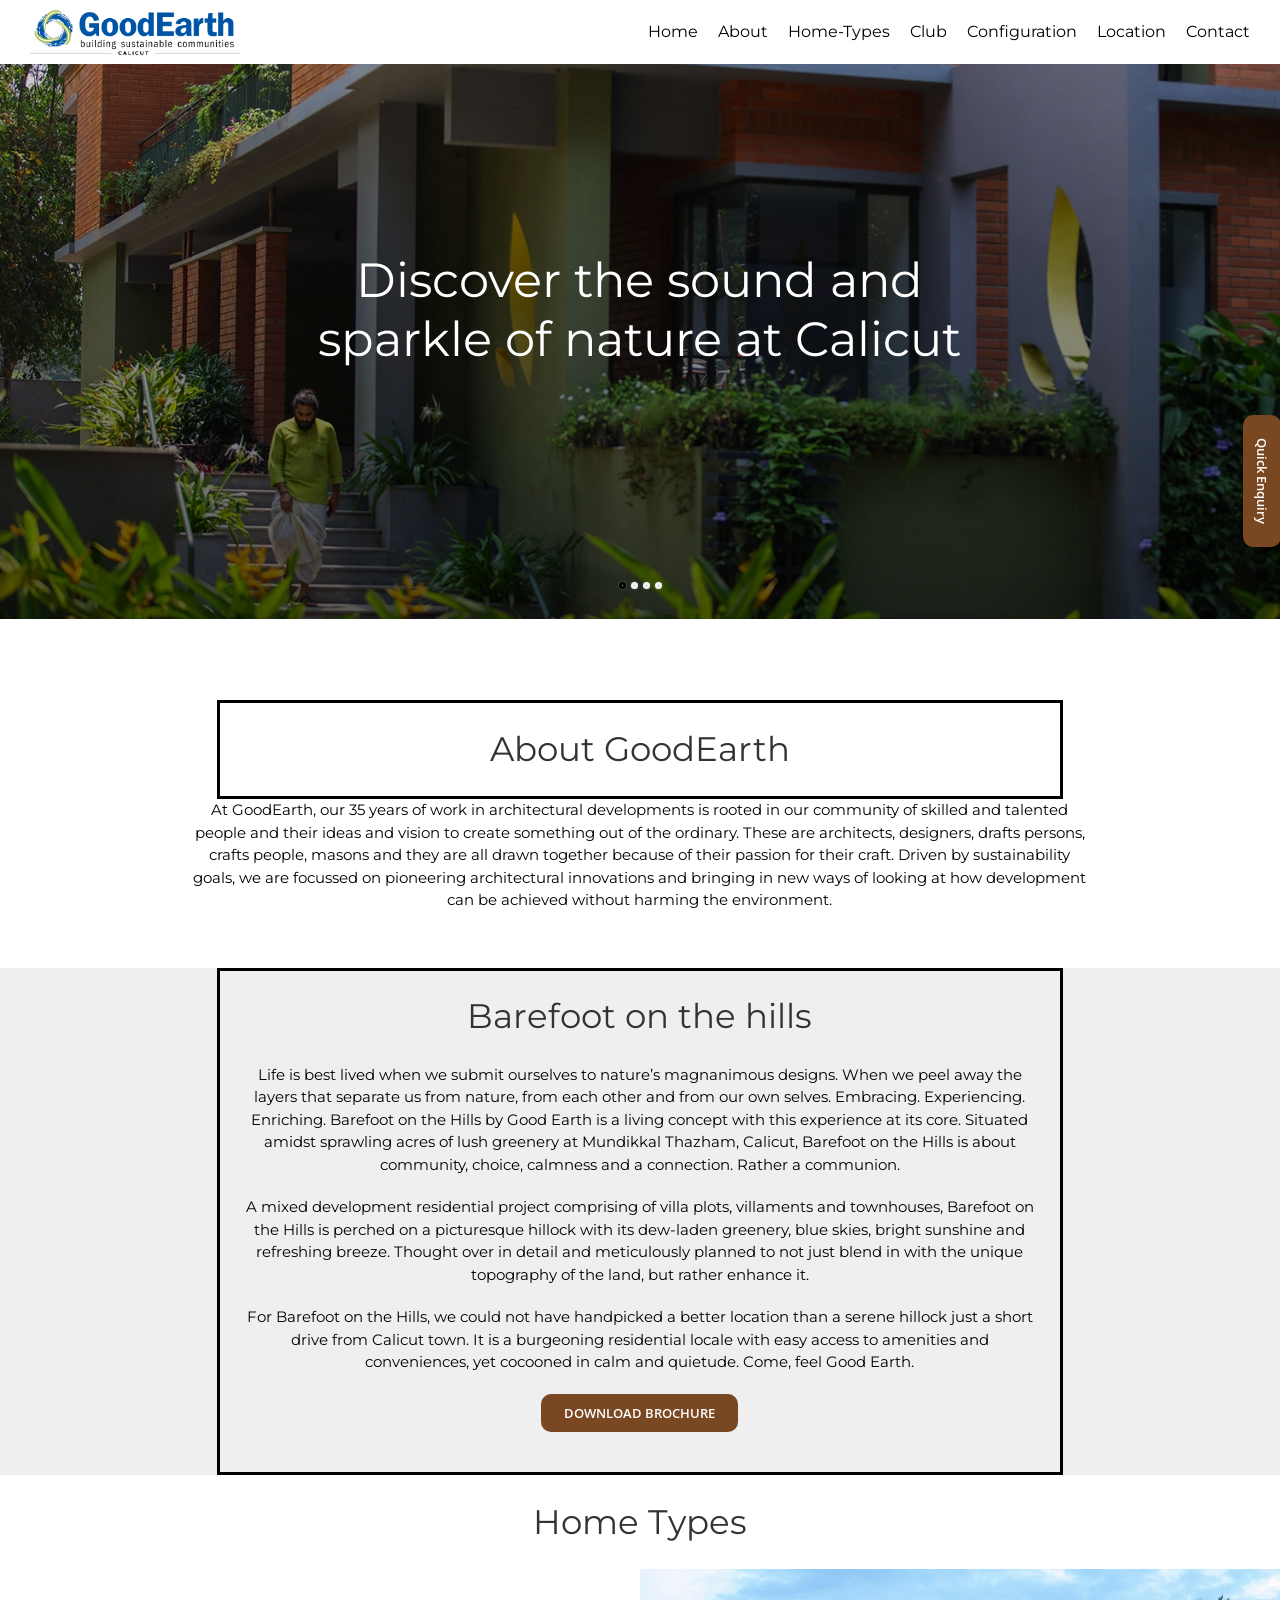
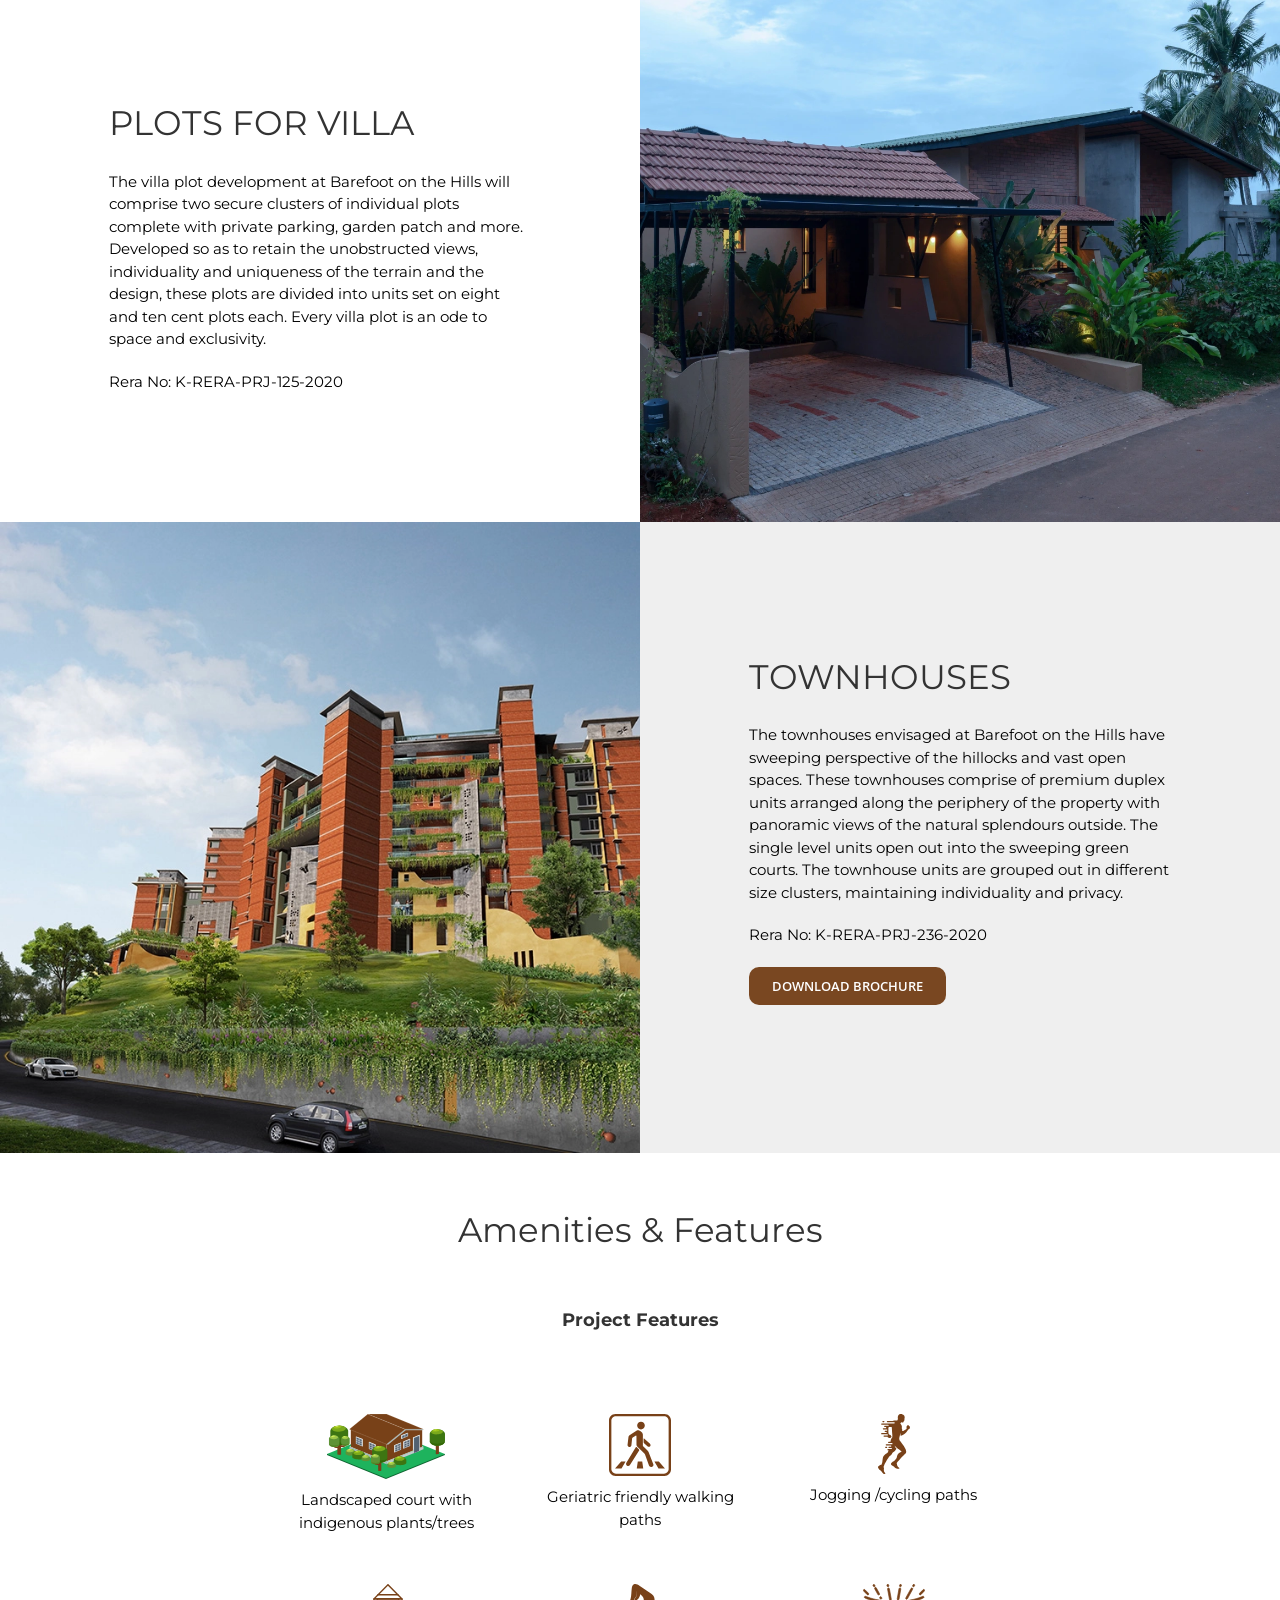
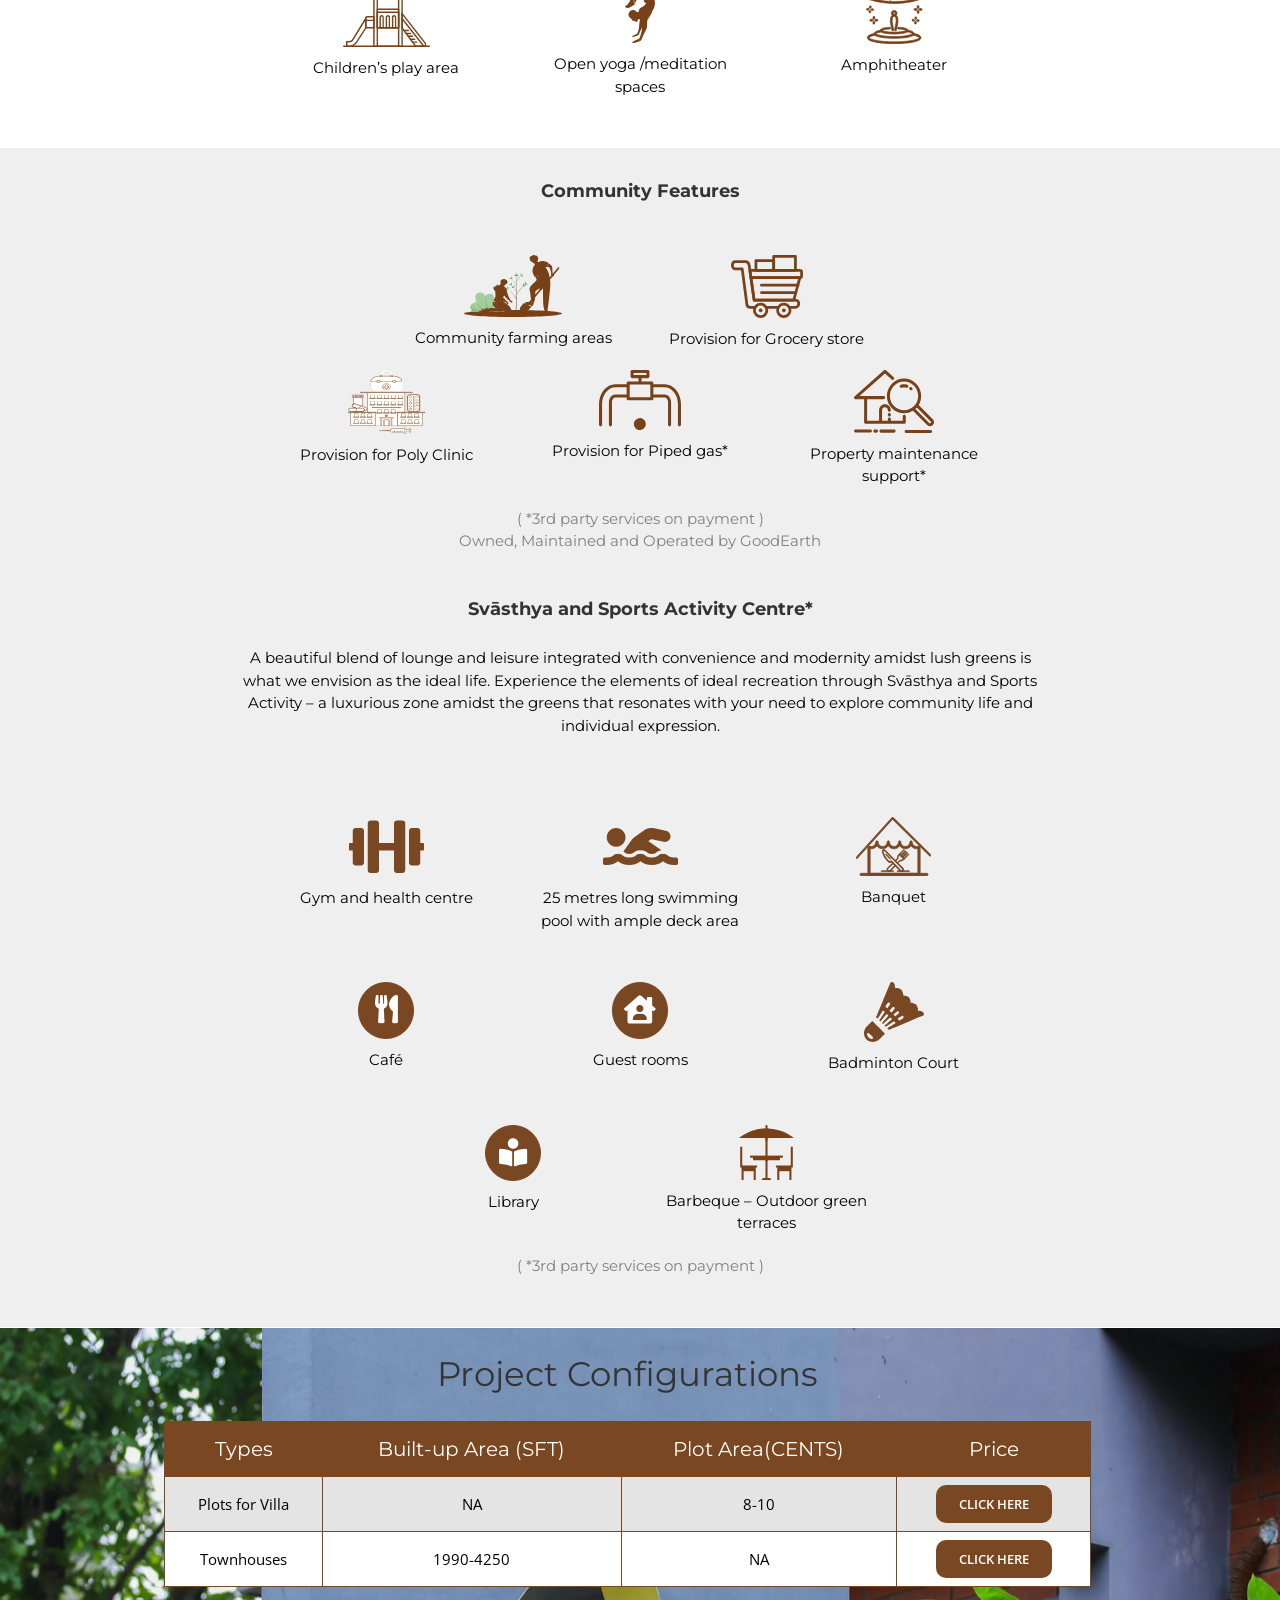
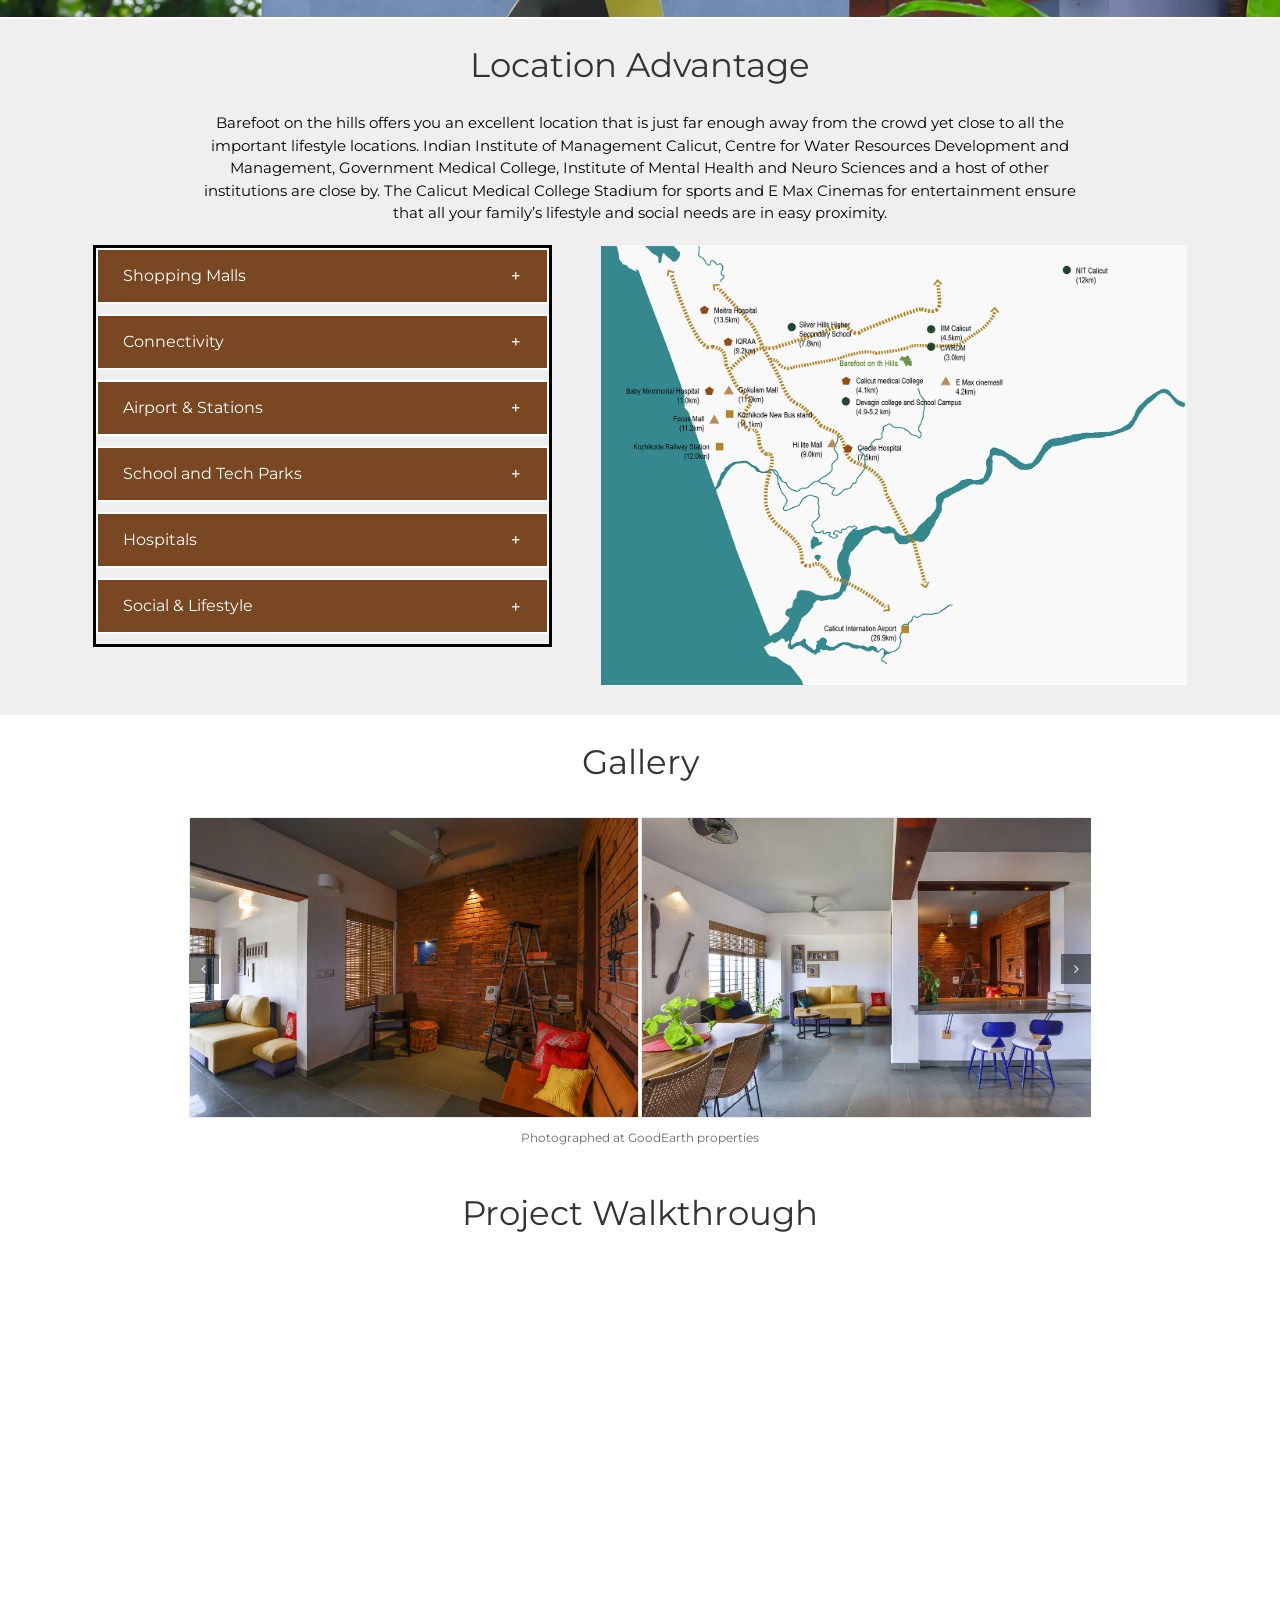
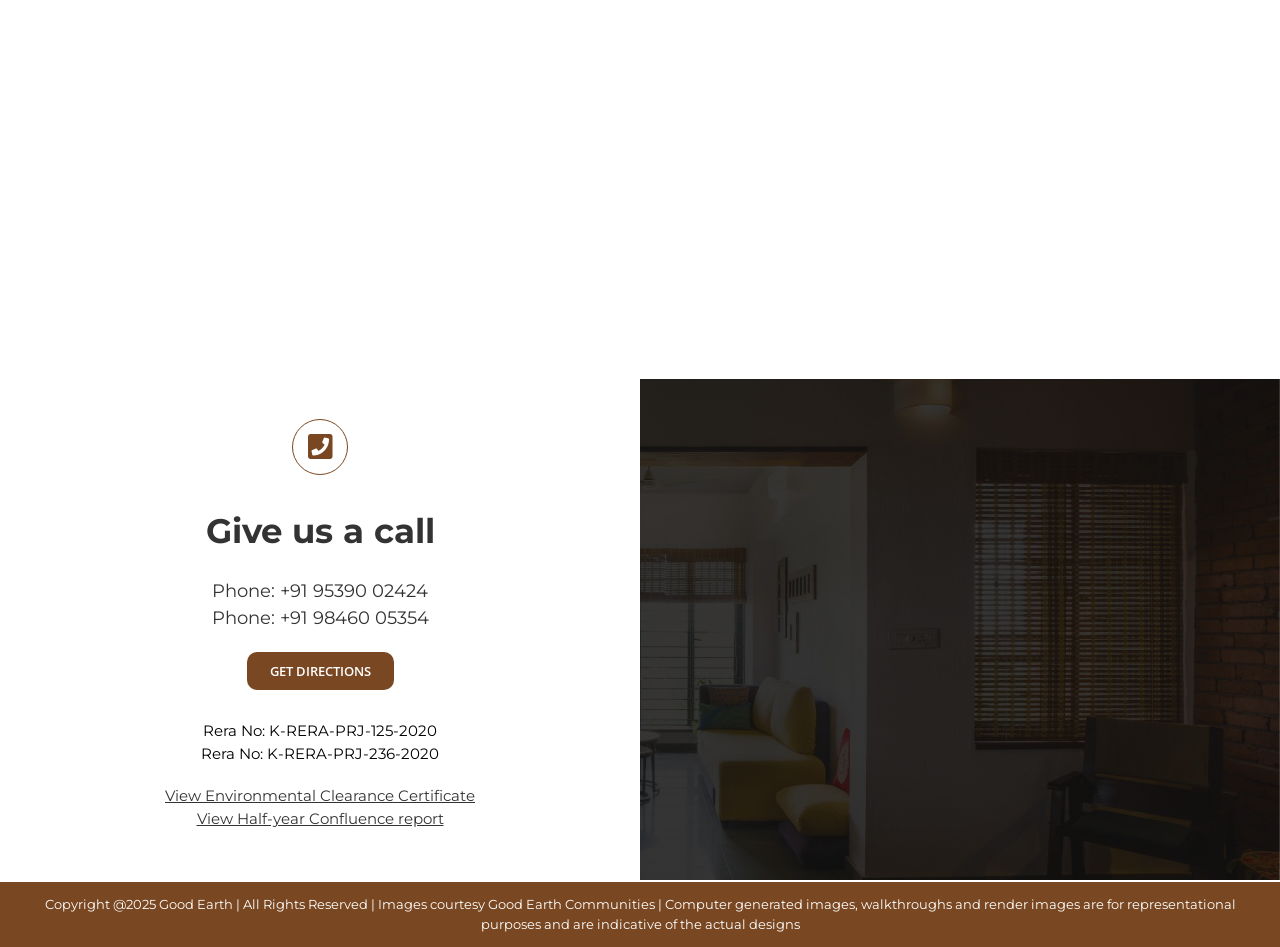
==== index.html @ 6df82ef8 "Initial commit: localized assets and corrected hero gradient overlay dimensions to full height" ====
<!DOCTYPE html>

<html class="avada-html-layout-wide avada-html-header-position-top avada-has-site-width-percent avada-is-100-percent-template avada-has-site-width-100-percent" lang="en-US" prefix="og: http://ogp.me/ns# fb: http://ogp.me/ns/fb#">
<head>
<meta content="IE=edge" http-equiv="X-UA-Compatible"/>
<meta content="text/html; charset=utf-8" http-equiv="Content-Type"/>
<meta content="width=device-width, initial-scale=1" name="viewport"/>
<title>Barefoot on the hills – Discover the sound and sparkle of nature</title>
<meta content="max-image-preview:large" name="robots"/>
<link href="https://www.googletagmanager.com" rel="dns-prefetch"/>
<link href="assets/images/downloaded_asset" rel="alternate" title="Barefoot on the hills » Feed" type="application/rss+xml"/>
<link href="assets/images/downloaded_asset_1" rel="alternate" title="Barefoot on the hills » Comments Feed" type="application/rss+xml"/>
<link href="https://goodearthbarefootonthehills.com/wp-content/uploads/2021/05/GoodEarth_Favicon_32x32.png" rel="icon" type="image/png"/>
<!-- Apple Touch Icon -->
<link href="https://goodearthbarefootonthehills.com/wp-content/uploads/2021/05/GoodEarth_Favicon_iPhone_Retina-114px.png" rel="apple-touch-icon" sizes="180x180" type="image/png"/>
<!-- Android Icon -->
<link href="https://goodearthbarefootonthehills.com/wp-content/uploads/2021/05/GoodEarth_Favicon_Retina_iPhone-57px.png" rel="icon" sizes="192x192" type="image/png"/>
<!-- MS Edge Icon -->
<meta content="https://goodearthbarefootonthehills.com/wp-content/uploads/2021/05/GoodEarth_Favicon_iPad-72px.png" name="msapplication-TileImage" type="image/png"/>
<link href="assets/images/embed_3" rel="alternate" title="oEmbed (JSON)" type="application/json+oembed"/>
<link href="assets/images/embed_4" rel="alternate" title="oEmbed (XML)" type="text/xml+oembed"/>
<meta content="About GoodEarth    
At GoodEarth, our 35 years of work in architectural developments is rooted in our community of skilled and talented people and their ideas and vision to create something out of the ordinary. These are architects, designers, drafts persons," name="description"/>
<meta content="en_US" property="og:locale"/>
<meta content="website" property="og:type"/>
<meta content="Barefoot on the hills" property="og:site_name"/>
<meta content="" property="og:title"/>
<meta content="About GoodEarth    
At GoodEarth, our 35 years of work in architectural developments is rooted in our community of skilled and talented people and their ideas and vision to create something out of the ordinary. These are architects, designers, drafts persons," property="og:description"/>
<meta content="assets/images/downloaded_asset_2" property="og:url"/>
<meta content="https://goodearthbarefootonthehills.com/wp-content/uploads/2021/05/GoodEarth-Default-Logo.svg" property="og:image">
<meta content="230" property="og:image:width"/>
<meta content="45" property="og:image:height"/>
<meta content="" property="og:image:type"/>
<style id="wp-img-auto-sizes-contain-inline-css">
img:is([sizes=auto i],[sizes^="auto," i]){contain-intrinsic-size:3000px 1500px}
/*# sourceURL=wp-img-auto-sizes-contain-inline-css */
</style>
<style id="wp-emoji-styles-inline-css">

	img.wp-smiley, img.emoji {
		display: inline !important;
		border: none !important;
		box-shadow: none !important;
		height: 1em !important;
		width: 1em !important;
		margin: 0 0.07em !important;
		vertical-align: -0.1em !important;
		background: none !important;
		padding: 0 !important;
	}
/*# sourceURL=wp-emoji-styles-inline-css */
</style>
<style id="global-styles-inline-css">
:root{--wp--preset--aspect-ratio--square: 1;--wp--preset--aspect-ratio--4-3: 4/3;--wp--preset--aspect-ratio--3-4: 3/4;--wp--preset--aspect-ratio--3-2: 3/2;--wp--preset--aspect-ratio--2-3: 2/3;--wp--preset--aspect-ratio--16-9: 16/9;--wp--preset--aspect-ratio--9-16: 9/16;--wp--preset--color--black: #000000;--wp--preset--color--cyan-bluish-gray: #abb8c3;--wp--preset--color--white: #ffffff;--wp--preset--color--pale-pink: #f78da7;--wp--preset--color--vivid-red: #cf2e2e;--wp--preset--color--luminous-vivid-orange: #ff6900;--wp--preset--color--luminous-vivid-amber: #fcb900;--wp--preset--color--light-green-cyan: #7bdcb5;--wp--preset--color--vivid-green-cyan: #00d084;--wp--preset--color--pale-cyan-blue: #8ed1fc;--wp--preset--color--vivid-cyan-blue: #0693e3;--wp--preset--color--vivid-purple: #9b51e0;--wp--preset--color--awb-color-1: rgba(255,255,255,1);--wp--preset--color--awb-color-2: rgba(246,246,246,1);--wp--preset--color--awb-color-3: rgba(224,222,222,1);--wp--preset--color--awb-color-4: rgba(116,116,116,1);--wp--preset--color--awb-color-5: rgba(153,102,51,1);--wp--preset--color--awb-color-6: rgba(15,61,104,1);--wp--preset--color--awb-color-7: rgba(51,51,51,1);--wp--preset--color--awb-color-8: rgba(0,0,0,1);--wp--preset--color--awb-color-custom-10: rgba(101,188,123,1);--wp--preset--color--awb-color-custom-11: rgba(235,234,234,1);--wp--preset--color--awb-color-custom-12: rgba(249,249,249,1);--wp--preset--color--awb-color-custom-13: rgba(190,189,189,1);--wp--preset--color--awb-color-custom-14: rgba(232,232,232,1);--wp--preset--gradient--vivid-cyan-blue-to-vivid-purple: linear-gradient(135deg,rgb(6,147,227) 0%,rgb(155,81,224) 100%);--wp--preset--gradient--light-green-cyan-to-vivid-green-cyan: linear-gradient(135deg,rgb(122,220,180) 0%,rgb(0,208,130) 100%);--wp--preset--gradient--luminous-vivid-amber-to-luminous-vivid-orange: linear-gradient(135deg,rgb(252,185,0) 0%,rgb(255,105,0) 100%);--wp--preset--gradient--luminous-vivid-orange-to-vivid-red: linear-gradient(135deg,rgb(255,105,0) 0%,rgb(207,46,46) 100%);--wp--preset--gradient--very-light-gray-to-cyan-bluish-gray: linear-gradient(135deg,rgb(238,238,238) 0%,rgb(169,184,195) 100%);--wp--preset--gradient--cool-to-warm-spectrum: linear-gradient(135deg,rgb(74,234,220) 0%,rgb(151,120,209) 20%,rgb(207,42,186) 40%,rgb(238,44,130) 60%,rgb(251,105,98) 80%,rgb(254,248,76) 100%);--wp--preset--gradient--blush-light-purple: linear-gradient(135deg,rgb(255,206,236) 0%,rgb(152,150,240) 100%);--wp--preset--gradient--blush-bordeaux: linear-gradient(135deg,rgb(254,205,165) 0%,rgb(254,45,45) 50%,rgb(107,0,62) 100%);--wp--preset--gradient--luminous-dusk: linear-gradient(135deg,rgb(255,203,112) 0%,rgb(199,81,192) 50%,rgb(65,88,208) 100%);--wp--preset--gradient--pale-ocean: linear-gradient(135deg,rgb(255,245,203) 0%,rgb(182,227,212) 50%,rgb(51,167,181) 100%);--wp--preset--gradient--electric-grass: linear-gradient(135deg,rgb(202,248,128) 0%,rgb(113,206,126) 100%);--wp--preset--gradient--midnight: linear-gradient(135deg,rgb(2,3,129) 0%,rgb(40,116,252) 100%);--wp--preset--font-size--small: 11.25px;--wp--preset--font-size--medium: 20px;--wp--preset--font-size--large: 22.5px;--wp--preset--font-size--x-large: 42px;--wp--preset--font-size--normal: 15px;--wp--preset--font-size--xlarge: 30px;--wp--preset--font-size--huge: 45px;--wp--preset--spacing--20: 0.44rem;--wp--preset--spacing--30: 0.67rem;--wp--preset--spacing--40: 1rem;--wp--preset--spacing--50: 1.5rem;--wp--preset--spacing--60: 2.25rem;--wp--preset--spacing--70: 3.38rem;--wp--preset--spacing--80: 5.06rem;--wp--preset--shadow--natural: 6px 6px 9px rgba(0, 0, 0, 0.2);--wp--preset--shadow--deep: 12px 12px 50px rgba(0, 0, 0, 0.4);--wp--preset--shadow--sharp: 6px 6px 0px rgba(0, 0, 0, 0.2);--wp--preset--shadow--outlined: 6px 6px 0px -3px rgb(255, 255, 255), 6px 6px rgb(0, 0, 0);--wp--preset--shadow--crisp: 6px 6px 0px rgb(0, 0, 0);}:where(body) { margin: 0; }:where(.is-layout-flex){gap: 0.5em;}:where(.is-layout-grid){gap: 0.5em;}body .is-layout-flex{display: flex;}.is-layout-flex{flex-wrap: wrap;align-items: center;}.is-layout-flex > :is(*, div){margin: 0;}body .is-layout-grid{display: grid;}.is-layout-grid > :is(*, div){margin: 0;}body{padding-top: 0px;padding-right: 0px;padding-bottom: 0px;padding-left: 0px;}:root :where(.wp-element-button, .wp-block-button__link){background-color: #32373c;border-width: 0;color: #fff;font-family: inherit;font-size: inherit;font-style: inherit;font-weight: inherit;letter-spacing: inherit;line-height: inherit;padding-top: calc(0.667em + 2px);padding-right: calc(1.333em + 2px);padding-bottom: calc(0.667em + 2px);padding-left: calc(1.333em + 2px);text-decoration: none;text-transform: inherit;}.has-black-color{color: var(--wp--preset--color--black) !important;}.has-cyan-bluish-gray-color{color: var(--wp--preset--color--cyan-bluish-gray) !important;}.has-white-color{color: var(--wp--preset--color--white) !important;}.has-pale-pink-color{color: var(--wp--preset--color--pale-pink) !important;}.has-vivid-red-color{color: var(--wp--preset--color--vivid-red) !important;}.has-luminous-vivid-orange-color{color: var(--wp--preset--color--luminous-vivid-orange) !important;}.has-luminous-vivid-amber-color{color: var(--wp--preset--color--luminous-vivid-amber) !important;}.has-light-green-cyan-color{color: var(--wp--preset--color--light-green-cyan) !important;}.has-vivid-green-cyan-color{color: var(--wp--preset--color--vivid-green-cyan) !important;}.has-pale-cyan-blue-color{color: var(--wp--preset--color--pale-cyan-blue) !important;}.has-vivid-cyan-blue-color{color: var(--wp--preset--color--vivid-cyan-blue) !important;}.has-vivid-purple-color{color: var(--wp--preset--color--vivid-purple) !important;}.has-awb-color-1-color{color: var(--wp--preset--color--awb-color-1) !important;}.has-awb-color-2-color{color: var(--wp--preset--color--awb-color-2) !important;}.has-awb-color-3-color{color: var(--wp--preset--color--awb-color-3) !important;}.has-awb-color-4-color{color: var(--wp--preset--color--awb-color-4) !important;}.has-awb-color-5-color{color: var(--wp--preset--color--awb-color-5) !important;}.has-awb-color-6-color{color: var(--wp--preset--color--awb-color-6) !important;}.has-awb-color-7-color{color: var(--wp--preset--color--awb-color-7) !important;}.has-awb-color-8-color{color: var(--wp--preset--color--awb-color-8) !important;}.has-awb-color-custom-10-color{color: var(--wp--preset--color--awb-color-custom-10) !important;}.has-awb-color-custom-11-color{color: var(--wp--preset--color--awb-color-custom-11) !important;}.has-awb-color-custom-12-color{color: var(--wp--preset--color--awb-color-custom-12) !important;}.has-awb-color-custom-13-color{color: var(--wp--preset--color--awb-color-custom-13) !important;}.has-awb-color-custom-14-color{color: var(--wp--preset--color--awb-color-custom-14) !important;}.has-black-background-color{background-color: var(--wp--preset--color--black) !important;}.has-cyan-bluish-gray-background-color{background-color: var(--wp--preset--color--cyan-bluish-gray) !important;}.has-white-background-color{background-color: var(--wp--preset--color--white) !important;}.has-pale-pink-background-color{background-color: var(--wp--preset--color--pale-pink) !important;}.has-vivid-red-background-color{background-color: var(--wp--preset--color--vivid-red) !important;}.has-luminous-vivid-orange-background-color{background-color: var(--wp--preset--color--luminous-vivid-orange) !important;}.has-luminous-vivid-amber-background-color{background-color: var(--wp--preset--color--luminous-vivid-amber) !important;}.has-light-green-cyan-background-color{background-color: var(--wp--preset--color--light-green-cyan) !important;}.has-vivid-green-cyan-background-color{background-color: var(--wp--preset--color--vivid-green-cyan) !important;}.has-pale-cyan-blue-background-color{background-color: var(--wp--preset--color--pale-cyan-blue) !important;}.has-vivid-cyan-blue-background-color{background-color: var(--wp--preset--color--vivid-cyan-blue) !important;}.has-vivid-purple-background-color{background-color: var(--wp--preset--color--vivid-purple) !important;}.has-awb-color-1-background-color{background-color: var(--wp--preset--color--awb-color-1) !important;}.has-awb-color-2-background-color{background-color: var(--wp--preset--color--awb-color-2) !important;}.has-awb-color-3-background-color{background-color: var(--wp--preset--color--awb-color-3) !important;}.has-awb-color-4-background-color{background-color: var(--wp--preset--color--awb-color-4) !important;}.has-awb-color-5-background-color{background-color: var(--wp--preset--color--awb-color-5) !important;}.has-awb-color-6-background-color{background-color: var(--wp--preset--color--awb-color-6) !important;}.has-awb-color-7-background-color{background-color: var(--wp--preset--color--awb-color-7) !important;}.has-awb-color-8-background-color{background-color: var(--wp--preset--color--awb-color-8) !important;}.has-awb-color-custom-10-background-color{background-color: var(--wp--preset--color--awb-color-custom-10) !important;}.has-awb-color-custom-11-background-color{background-color: var(--wp--preset--color--awb-color-custom-11) !important;}.has-awb-color-custom-12-background-color{background-color: var(--wp--preset--color--awb-color-custom-12) !important;}.has-awb-color-custom-13-background-color{background-color: var(--wp--preset--color--awb-color-custom-13) !important;}.has-awb-color-custom-14-background-color{background-color: var(--wp--preset--color--awb-color-custom-14) !important;}.has-black-border-color{border-color: var(--wp--preset--color--black) !important;}.has-cyan-bluish-gray-border-color{border-color: var(--wp--preset--color--cyan-bluish-gray) !important;}.has-white-border-color{border-color: var(--wp--preset--color--white) !important;}.has-pale-pink-border-color{border-color: var(--wp--preset--color--pale-pink) !important;}.has-vivid-red-border-color{border-color: var(--wp--preset--color--vivid-red) !important;}.has-luminous-vivid-orange-border-color{border-color: var(--wp--preset--color--luminous-vivid-orange) !important;}.has-luminous-vivid-amber-border-color{border-color: var(--wp--preset--color--luminous-vivid-amber) !important;}.has-light-green-cyan-border-color{border-color: var(--wp--preset--color--light-green-cyan) !important;}.has-vivid-green-cyan-border-color{border-color: var(--wp--preset--color--vivid-green-cyan) !important;}.has-pale-cyan-blue-border-color{border-color: var(--wp--preset--color--pale-cyan-blue) !important;}.has-vivid-cyan-blue-border-color{border-color: var(--wp--preset--color--vivid-cyan-blue) !important;}.has-vivid-purple-border-color{border-color: var(--wp--preset--color--vivid-purple) !important;}.has-awb-color-1-border-color{border-color: var(--wp--preset--color--awb-color-1) !important;}.has-awb-color-2-border-color{border-color: var(--wp--preset--color--awb-color-2) !important;}.has-awb-color-3-border-color{border-color: var(--wp--preset--color--awb-color-3) !important;}.has-awb-color-4-border-color{border-color: var(--wp--preset--color--awb-color-4) !important;}.has-awb-color-5-border-color{border-color: var(--wp--preset--color--awb-color-5) !important;}.has-awb-color-6-border-color{border-color: var(--wp--preset--color--awb-color-6) !important;}.has-awb-color-7-border-color{border-color: var(--wp--preset--color--awb-color-7) !important;}.has-awb-color-8-border-color{border-color: var(--wp--preset--color--awb-color-8) !important;}.has-awb-color-custom-10-border-color{border-color: var(--wp--preset--color--awb-color-custom-10) !important;}.has-awb-color-custom-11-border-color{border-color: var(--wp--preset--color--awb-color-custom-11) !important;}.has-awb-color-custom-12-border-color{border-color: var(--wp--preset--color--awb-color-custom-12) !important;}.has-awb-color-custom-13-border-color{border-color: var(--wp--preset--color--awb-color-custom-13) !important;}.has-awb-color-custom-14-border-color{border-color: var(--wp--preset--color--awb-color-custom-14) !important;}.has-vivid-cyan-blue-to-vivid-purple-gradient-background{background: var(--wp--preset--gradient--vivid-cyan-blue-to-vivid-purple) !important;}.has-light-green-cyan-to-vivid-green-cyan-gradient-background{background: var(--wp--preset--gradient--light-green-cyan-to-vivid-green-cyan) !important;}.has-luminous-vivid-amber-to-luminous-vivid-orange-gradient-background{background: var(--wp--preset--gradient--luminous-vivid-amber-to-luminous-vivid-orange) !important;}.has-luminous-vivid-orange-to-vivid-red-gradient-background{background: var(--wp--preset--gradient--luminous-vivid-orange-to-vivid-red) !important;}.has-very-light-gray-to-cyan-bluish-gray-gradient-background{background: var(--wp--preset--gradient--very-light-gray-to-cyan-bluish-gray) !important;}.has-cool-to-warm-spectrum-gradient-background{background: var(--wp--preset--gradient--cool-to-warm-spectrum) !important;}.has-blush-light-purple-gradient-background{background: var(--wp--preset--gradient--blush-light-purple) !important;}.has-blush-bordeaux-gradient-background{background: var(--wp--preset--gradient--blush-bordeaux) !important;}.has-luminous-dusk-gradient-background{background: var(--wp--preset--gradient--luminous-dusk) !important;}.has-pale-ocean-gradient-background{background: var(--wp--preset--gradient--pale-ocean) !important;}.has-electric-grass-gradient-background{background: var(--wp--preset--gradient--electric-grass) !important;}.has-midnight-gradient-background{background: var(--wp--preset--gradient--midnight) !important;}.has-small-font-size{font-size: var(--wp--preset--font-size--small) !important;}.has-medium-font-size{font-size: var(--wp--preset--font-size--medium) !important;}.has-large-font-size{font-size: var(--wp--preset--font-size--large) !important;}.has-x-large-font-size{font-size: var(--wp--preset--font-size--x-large) !important;}.has-normal-font-size{font-size: var(--wp--preset--font-size--normal) !important;}.has-xlarge-font-size{font-size: var(--wp--preset--font-size--xlarge) !important;}.has-huge-font-size{font-size: var(--wp--preset--font-size--huge) !important;}
/*# sourceURL=global-styles-inline-css */
</style>
<link href="assets/css/styles_1.css" id="contact-form-7-css" media="all" rel="stylesheet"/>
<link href="assets/css/jquery.datetimepicker.min_2.css" id="walcf7-datepicker-css-css" media="all" rel="stylesheet"/>
<link href="assets/css/frontend-script_2.css" id="wpcf7-redirect-script-frontend-css" media="all" rel="stylesheet"/>
<link href="assets/css/style.min_2.css" id="avada-stylesheet-css" media="all" rel="stylesheet"/>
<style id="avada-stylesheet-inline-css">
/********* Compiled CSS - Do not edit *********/ :root{--button_padding:11px 23px;}.has-awb-color-1-color{color:rgba(255,255,255,1);}.has-awb-color-1-background-color{background-color:rgba(255,255,255,1);}.has-awb-color-2-color{color:rgba(246,246,246,1);}.has-awb-color-2-background-color{background-color:rgba(246,246,246,1);}.has-awb-color-3-color{color:rgba(224,222,222,1);}.has-awb-color-3-background-color{background-color:rgba(224,222,222,1);}.has-awb-color-4-color{color:rgba(116,116,116,1);}.has-awb-color-4-background-color{background-color:rgba(116,116,116,1);}.has-awb-color-5-color{color:rgba(153,102,51,1);}.has-awb-color-5-background-color{background-color:rgba(153,102,51,1);}.has-awb-color-6-color{color:rgba(15,61,104,1);}.has-awb-color-6-background-color{background-color:rgba(15,61,104,1);}.has-awb-color-7-color{color:rgba(51,51,51,1);}.has-awb-color-7-background-color{background-color:rgba(51,51,51,1);}.has-awb-color-8-color{color:rgba(0,0,0,1);}.has-awb-color-8-background-color{background-color:rgba(0,0,0,1);}.has-awb-color-custom10-color{color:rgba(101,188,123,1);}.has-awb-color-custom10-background-color{background-color:rgba(101,188,123,1);}.has-awb-color-custom11-color{color:rgba(235,234,234,1);}.has-awb-color-custom11-background-color{background-color:rgba(235,234,234,1);}.has-awb-color-custom12-color{color:rgba(249,249,249,1);}.has-awb-color-custom12-background-color{background-color:rgba(249,249,249,1);}.has-awb-color-custom13-color{color:rgba(190,189,189,1);}.has-awb-color-custom13-background-color{background-color:rgba(190,189,189,1);}.has-awb-color-custom14-color{color:rgba(232,232,232,1);}.has-awb-color-custom14-background-color{background-color:rgba(232,232,232,1);}html :where([style*="--awb-"][style*="border-color"]){border-style:initial;}/* cyrillic-ext */
@font-face {
  font-family: 'Montserrat';
  font-style: italic;
  font-weight: 400;
  src: url('assets/images/JTUQjIg1_i6t8kCHKm459WxRxC7mw9c_2.woff2') format('woff2');
  unicode-range: U+0460-052F, U+1C80-1C8A, U+20B4, U+2DE0-2DFF, U+A640-A69F, U+FE2E-FE2F;
}
/* cyrillic */
@font-face {
  font-family: 'Montserrat';
  font-style: italic;
  font-weight: 400;
  src: url('assets/images/JTUQjIg1_i6t8kCHKm459WxRzS7mw9c_2.woff2') format('woff2');
  unicode-range: U+0301, U+0400-045F, U+0490-0491, U+04B0-04B1, U+2116;
}
/* vietnamese */
@font-face {
  font-family: 'Montserrat';
  font-style: italic;
  font-weight: 400;
  src: url('assets/images/JTUQjIg1_i6t8kCHKm459WxRxi7mw9c_2.woff2') format('woff2');
  unicode-range: U+0102-0103, U+0110-0111, U+0128-0129, U+0168-0169, U+01A0-01A1, U+01AF-01B0, U+0300-0301, U+0303-0304, U+0308-0309, U+0323, U+0329, U+1EA0-1EF9, U+20AB;
}
/* latin-ext */
@font-face {
  font-family: 'Montserrat';
  font-style: italic;
  font-weight: 400;
  src: url('assets/images/JTUQjIg1_i6t8kCHKm459WxRxy7mw9c_2.woff2') format('woff2');
  unicode-range: U+0100-02BA, U+02BD-02C5, U+02C7-02CC, U+02CE-02D7, U+02DD-02FF, U+0304, U+0308, U+0329, U+1D00-1DBF, U+1E00-1E9F, U+1EF2-1EFF, U+2020, U+20A0-20AB, U+20AD-20C0, U+2113, U+2C60-2C7F, U+A720-A7FF;
}
/* latin */
@font-face {
  font-family: 'Montserrat';
  font-style: italic;
  font-weight: 400;
  src: url('assets/images/JTUQjIg1_i6t8kCHKm459WxRyS7m_2.woff2') format('woff2');
  unicode-range: U+0000-00FF, U+0131, U+0152-0153, U+02BB-02BC, U+02C6, U+02DA, U+02DC, U+0304, U+0308, U+0329, U+2000-206F, U+20AC, U+2122, U+2191, U+2193, U+2212, U+2215, U+FEFF, U+FFFD;
}
/* cyrillic-ext */
@font-face {
  font-family: 'Montserrat';
  font-style: italic;
  font-weight: 700;
  src: url('assets/images/JTUQjIg1_i6t8kCHKm459WxRxC7mw9c_2.woff2') format('woff2');
  unicode-range: U+0460-052F, U+1C80-1C8A, U+20B4, U+2DE0-2DFF, U+A640-A69F, U+FE2E-FE2F;
}
/* cyrillic */
@font-face {
  font-family: 'Montserrat';
  font-style: italic;
  font-weight: 700;
  src: url('assets/images/JTUQjIg1_i6t8kCHKm459WxRzS7mw9c_2.woff2') format('woff2');
  unicode-range: U+0301, U+0400-045F, U+0490-0491, U+04B0-04B1, U+2116;
}
/* vietnamese */
@font-face {
  font-family: 'Montserrat';
  font-style: italic;
  font-weight: 700;
  src: url('assets/images/JTUQjIg1_i6t8kCHKm459WxRxi7mw9c_2.woff2') format('woff2');
  unicode-range: U+0102-0103, U+0110-0111, U+0128-0129, U+0168-0169, U+01A0-01A1, U+01AF-01B0, U+0300-0301, U+0303-0304, U+0308-0309, U+0323, U+0329, U+1EA0-1EF9, U+20AB;
}
/* latin-ext */
@font-face {
  font-family: 'Montserrat';
  font-style: italic;
  font-weight: 700;
  src: url('assets/images/JTUQjIg1_i6t8kCHKm459WxRxy7mw9c_2.woff2') format('woff2');
  unicode-range: U+0100-02BA, U+02BD-02C5, U+02C7-02CC, U+02CE-02D7, U+02DD-02FF, U+0304, U+0308, U+0329, U+1D00-1DBF, U+1E00-1E9F, U+1EF2-1EFF, U+2020, U+20A0-20AB, U+20AD-20C0, U+2113, U+2C60-2C7F, U+A720-A7FF;
}
/* latin */
@font-face {
  font-family: 'Montserrat';
  font-style: italic;
  font-weight: 700;
  src: url('assets/images/JTUQjIg1_i6t8kCHKm459WxRyS7m_2.woff2') format('woff2');
  unicode-range: U+0000-00FF, U+0131, U+0152-0153, U+02BB-02BC, U+02C6, U+02DA, U+02DC, U+0304, U+0308, U+0329, U+2000-206F, U+20AC, U+2122, U+2191, U+2193, U+2212, U+2215, U+FEFF, U+FFFD;
}
/* cyrillic-ext */
@font-face {
  font-family: 'Montserrat';
  font-style: normal;
  font-weight: 400;
  src: url('assets/images/JTUSjIg1_i6t8kCHKm459WRhyzbi_2.woff2') format('woff2');
  unicode-range: U+0460-052F, U+1C80-1C8A, U+20B4, U+2DE0-2DFF, U+A640-A69F, U+FE2E-FE2F;
}
/* cyrillic */
@font-face {
  font-family: 'Montserrat';
  font-style: normal;
  font-weight: 400;
  src: url('assets/images/JTUSjIg1_i6t8kCHKm459W1hyzbi_2.woff2') format('woff2');
  unicode-range: U+0301, U+0400-045F, U+0490-0491, U+04B0-04B1, U+2116;
}
/* vietnamese */
@font-face {
  font-family: 'Montserrat';
  font-style: normal;
  font-weight: 400;
  src: url('assets/images/JTUSjIg1_i6t8kCHKm459WZhyzbi_2.woff2') format('woff2');
  unicode-range: U+0102-0103, U+0110-0111, U+0128-0129, U+0168-0169, U+01A0-01A1, U+01AF-01B0, U+0300-0301, U+0303-0304, U+0308-0309, U+0323, U+0329, U+1EA0-1EF9, U+20AB;
}
/* latin-ext */
@font-face {
  font-family: 'Montserrat';
  font-style: normal;
  font-weight: 400;
  src: url('assets/images/JTUSjIg1_i6t8kCHKm459Wdhyzbi_2.woff2') format('woff2');
  unicode-range: U+0100-02BA, U+02BD-02C5, U+02C7-02CC, U+02CE-02D7, U+02DD-02FF, U+0304, U+0308, U+0329, U+1D00-1DBF, U+1E00-1E9F, U+1EF2-1EFF, U+2020, U+20A0-20AB, U+20AD-20C0, U+2113, U+2C60-2C7F, U+A720-A7FF;
}
/* latin */
@font-face {
  font-family: 'Montserrat';
  font-style: normal;
  font-weight: 400;
  src: url('assets/images/JTUSjIg1_i6t8kCHKm459Wlhyw_2.woff2') format('woff2');
  unicode-range: U+0000-00FF, U+0131, U+0152-0153, U+02BB-02BC, U+02C6, U+02DA, U+02DC, U+0304, U+0308, U+0329, U+2000-206F, U+20AC, U+2122, U+2191, U+2193, U+2212, U+2215, U+FEFF, U+FFFD;
}
/* cyrillic-ext */
@font-face {
  font-family: 'Montserrat';
  font-style: normal;
  font-weight: 700;
  src: url('assets/images/JTUSjIg1_i6t8kCHKm459WRhyzbi_2.woff2') format('woff2');
  unicode-range: U+0460-052F, U+1C80-1C8A, U+20B4, U+2DE0-2DFF, U+A640-A69F, U+FE2E-FE2F;
}
/* cyrillic */
@font-face {
  font-family: 'Montserrat';
  font-style: normal;
  font-weight: 700;
  src: url('assets/images/JTUSjIg1_i6t8kCHKm459W1hyzbi_2.woff2') format('woff2');
  unicode-range: U+0301, U+0400-045F, U+0490-0491, U+04B0-04B1, U+2116;
}
/* vietnamese */
@font-face {
  font-family: 'Montserrat';
  font-style: normal;
  font-weight: 700;
  src: url('assets/images/JTUSjIg1_i6t8kCHKm459WZhyzbi_2.woff2') format('woff2');
  unicode-range: U+0102-0103, U+0110-0111, U+0128-0129, U+0168-0169, U+01A0-01A1, U+01AF-01B0, U+0300-0301, U+0303-0304, U+0308-0309, U+0323, U+0329, U+1EA0-1EF9, U+20AB;
}
/* latin-ext */
@font-face {
  font-family: 'Montserrat';
  font-style: normal;
  font-weight: 700;
  src: url('assets/images/JTUSjIg1_i6t8kCHKm459Wdhyzbi_2.woff2') format('woff2');
  unicode-range: U+0100-02BA, U+02BD-02C5, U+02C7-02CC, U+02CE-02D7, U+02DD-02FF, U+0304, U+0308, U+0329, U+1D00-1DBF, U+1E00-1E9F, U+1EF2-1EFF, U+2020, U+20A0-20AB, U+20AD-20C0, U+2113, U+2C60-2C7F, U+A720-A7FF;
}
/* latin */
@font-face {
  font-family: 'Montserrat';
  font-style: normal;
  font-weight: 700;
  src: url('assets/images/JTUSjIg1_i6t8kCHKm459Wlhyw_2.woff2') format('woff2');
  unicode-range: U+0000-00FF, U+0131, U+0152-0153, U+02BB-02BC, U+02C6, U+02DA, U+02DC, U+0304, U+0308, U+0329, U+2000-206F, U+20AC, U+2122, U+2191, U+2193, U+2212, U+2215, U+FEFF, U+FFFD;
}
/* cyrillic-ext */
@font-face {
  font-family: 'Open Sans';
  font-style: italic;
  font-weight: 400;
  font-stretch: 100%;
  src: url('assets/images/memtYaGs126MiZpBA-UFUIcVXSCEkx2cmqvXlWqWtE6F15M_2.woff2') format('woff2');
  unicode-range: U+0460-052F, U+1C80-1C8A, U+20B4, U+2DE0-2DFF, U+A640-A69F, U+FE2E-FE2F;
}
/* cyrillic */
@font-face {
  font-family: 'Open Sans';
  font-style: italic;
  font-weight: 400;
  font-stretch: 100%;
  src: url('assets/images/memtYaGs126MiZpBA-UFUIcVXSCEkx2cmqvXlWqWvU6F15M_2.woff2') format('woff2');
  unicode-range: U+0301, U+0400-045F, U+0490-0491, U+04B0-04B1, U+2116;
}
/* greek-ext */
@font-face {
  font-family: 'Open Sans';
  font-style: italic;
  font-weight: 400;
  font-stretch: 100%;
  src: url('assets/images/memtYaGs126MiZpBA-UFUIcVXSCEkx2cmqvXlWqWtU6F15M_2.woff2') format('woff2');
  unicode-range: U+1F00-1FFF;
}
/* greek */
@font-face {
  font-family: 'Open Sans';
  font-style: italic;
  font-weight: 400;
  font-stretch: 100%;
  src: url('assets/images/memtYaGs126MiZpBA-UFUIcVXSCEkx2cmqvXlWqWuk6F15M_2.woff2') format('woff2');
  unicode-range: U+0370-0377, U+037A-037F, U+0384-038A, U+038C, U+038E-03A1, U+03A3-03FF;
}
/* hebrew */
@font-face {
  font-family: 'Open Sans';
  font-style: italic;
  font-weight: 400;
  font-stretch: 100%;
  src: url('assets/images/memtYaGs126MiZpBA-UFUIcVXSCEkx2cmqvXlWqWu06F15M_2.woff2') format('woff2');
  unicode-range: U+0307-0308, U+0590-05FF, U+200C-2010, U+20AA, U+25CC, U+FB1D-FB4F;
}
/* math */
@font-face {
  font-family: 'Open Sans';
  font-style: italic;
  font-weight: 400;
  font-stretch: 100%;
  src: url('assets/images/memtYaGs126MiZpBA-UFUIcVXSCEkx2cmqvXlWqWxU6F15M_2.woff2') format('woff2');
  unicode-range: U+0302-0303, U+0305, U+0307-0308, U+0310, U+0312, U+0315, U+031A, U+0326-0327, U+032C, U+032F-0330, U+0332-0333, U+0338, U+033A, U+0346, U+034D, U+0391-03A1, U+03A3-03A9, U+03B1-03C9, U+03D1, U+03D5-03D6, U+03F0-03F1, U+03F4-03F5, U+2016-2017, U+2034-2038, U+203C, U+2040, U+2043, U+2047, U+2050, U+2057, U+205F, U+2070-2071, U+2074-208E, U+2090-209C, U+20D0-20DC, U+20E1, U+20E5-20EF, U+2100-2112, U+2114-2115, U+2117-2121, U+2123-214F, U+2190, U+2192, U+2194-21AE, U+21B0-21E5, U+21F1-21F2, U+21F4-2211, U+2213-2214, U+2216-22FF, U+2308-230B, U+2310, U+2319, U+231C-2321, U+2336-237A, U+237C, U+2395, U+239B-23B7, U+23D0, U+23DC-23E1, U+2474-2475, U+25AF, U+25B3, U+25B7, U+25BD, U+25C1, U+25CA, U+25CC, U+25FB, U+266D-266F, U+27C0-27FF, U+2900-2AFF, U+2B0E-2B11, U+2B30-2B4C, U+2BFE, U+3030, U+FF5B, U+FF5D, U+1D400-1D7FF, U+1EE00-1EEFF;
}
/* symbols */
@font-face {
  font-family: 'Open Sans';
  font-style: italic;
  font-weight: 400;
  font-stretch: 100%;
  src: url('assets/images/memtYaGs126MiZpBA-UFUIcVXSCEkx2cmqvXlWqW106F15M_2.woff2') format('woff2');
  unicode-range: U+0001-000C, U+000E-001F, U+007F-009F, U+20DD-20E0, U+20E2-20E4, U+2150-218F, U+2190, U+2192, U+2194-2199, U+21AF, U+21E6-21F0, U+21F3, U+2218-2219, U+2299, U+22C4-22C6, U+2300-243F, U+2440-244A, U+2460-24FF, U+25A0-27BF, U+2800-28FF, U+2921-2922, U+2981, U+29BF, U+29EB, U+2B00-2BFF, U+4DC0-4DFF, U+FFF9-FFFB, U+10140-1018E, U+10190-1019C, U+101A0, U+101D0-101FD, U+102E0-102FB, U+10E60-10E7E, U+1D2C0-1D2D3, U+1D2E0-1D37F, U+1F000-1F0FF, U+1F100-1F1AD, U+1F1E6-1F1FF, U+1F30D-1F30F, U+1F315, U+1F31C, U+1F31E, U+1F320-1F32C, U+1F336, U+1F378, U+1F37D, U+1F382, U+1F393-1F39F, U+1F3A7-1F3A8, U+1F3AC-1F3AF, U+1F3C2, U+1F3C4-1F3C6, U+1F3CA-1F3CE, U+1F3D4-1F3E0, U+1F3ED, U+1F3F1-1F3F3, U+1F3F5-1F3F7, U+1F408, U+1F415, U+1F41F, U+1F426, U+1F43F, U+1F441-1F442, U+1F444, U+1F446-1F449, U+1F44C-1F44E, U+1F453, U+1F46A, U+1F47D, U+1F4A3, U+1F4B0, U+1F4B3, U+1F4B9, U+1F4BB, U+1F4BF, U+1F4C8-1F4CB, U+1F4D6, U+1F4DA, U+1F4DF, U+1F4E3-1F4E6, U+1F4EA-1F4ED, U+1F4F7, U+1F4F9-1F4FB, U+1F4FD-1F4FE, U+1F503, U+1F507-1F50B, U+1F50D, U+1F512-1F513, U+1F53E-1F54A, U+1F54F-1F5FA, U+1F610, U+1F650-1F67F, U+1F687, U+1F68D, U+1F691, U+1F694, U+1F698, U+1F6AD, U+1F6B2, U+1F6B9-1F6BA, U+1F6BC, U+1F6C6-1F6CF, U+1F6D3-1F6D7, U+1F6E0-1F6EA, U+1F6F0-1F6F3, U+1F6F7-1F6FC, U+1F700-1F7FF, U+1F800-1F80B, U+1F810-1F847, U+1F850-1F859, U+1F860-1F887, U+1F890-1F8AD, U+1F8B0-1F8BB, U+1F8C0-1F8C1, U+1F900-1F90B, U+1F93B, U+1F946, U+1F984, U+1F996, U+1F9E9, U+1FA00-1FA6F, U+1FA70-1FA7C, U+1FA80-1FA89, U+1FA8F-1FAC6, U+1FACE-1FADC, U+1FADF-1FAE9, U+1FAF0-1FAF8, U+1FB00-1FBFF;
}
/* vietnamese */
@font-face {
  font-family: 'Open Sans';
  font-style: italic;
  font-weight: 400;
  font-stretch: 100%;
  src: url('assets/images/memtYaGs126MiZpBA-UFUIcVXSCEkx2cmqvXlWqWtk6F15M_2.woff2') format('woff2');
  unicode-range: U+0102-0103, U+0110-0111, U+0128-0129, U+0168-0169, U+01A0-01A1, U+01AF-01B0, U+0300-0301, U+0303-0304, U+0308-0309, U+0323, U+0329, U+1EA0-1EF9, U+20AB;
}
/* latin-ext */
@font-face {
  font-family: 'Open Sans';
  font-style: italic;
  font-weight: 400;
  font-stretch: 100%;
  src: url('assets/images/memtYaGs126MiZpBA-UFUIcVXSCEkx2cmqvXlWqWt06F15M_2.woff2') format('woff2');
  unicode-range: U+0100-02BA, U+02BD-02C5, U+02C7-02CC, U+02CE-02D7, U+02DD-02FF, U+0304, U+0308, U+0329, U+1D00-1DBF, U+1E00-1E9F, U+1EF2-1EFF, U+2020, U+20A0-20AB, U+20AD-20C0, U+2113, U+2C60-2C7F, U+A720-A7FF;
}
/* latin */
@font-face {
  font-family: 'Open Sans';
  font-style: italic;
  font-weight: 400;
  font-stretch: 100%;
  src: url('assets/images/memtYaGs126MiZpBA-UFUIcVXSCEkx2cmqvXlWqWuU6F_2.woff2') format('woff2');
  unicode-range: U+0000-00FF, U+0131, U+0152-0153, U+02BB-02BC, U+02C6, U+02DA, U+02DC, U+0304, U+0308, U+0329, U+2000-206F, U+20AC, U+2122, U+2191, U+2193, U+2212, U+2215, U+FEFF, U+FFFD;
}
/* cyrillic-ext */
@font-face {
  font-family: 'Open Sans';
  font-style: italic;
  font-weight: 600;
  font-stretch: 100%;
  src: url('assets/images/memtYaGs126MiZpBA-UFUIcVXSCEkx2cmqvXlWqWtE6F15M_2.woff2') format('woff2');
  unicode-range: U+0460-052F, U+1C80-1C8A, U+20B4, U+2DE0-2DFF, U+A640-A69F, U+FE2E-FE2F;
}
/* cyrillic */
@font-face {
  font-family: 'Open Sans';
  font-style: italic;
  font-weight: 600;
  font-stretch: 100%;
  src: url('assets/images/memtYaGs126MiZpBA-UFUIcVXSCEkx2cmqvXlWqWvU6F15M_2.woff2') format('woff2');
  unicode-range: U+0301, U+0400-045F, U+0490-0491, U+04B0-04B1, U+2116;
}
/* greek-ext */
@font-face {
  font-family: 'Open Sans';
  font-style: italic;
  font-weight: 600;
  font-stretch: 100%;
  src: url('assets/images/memtYaGs126MiZpBA-UFUIcVXSCEkx2cmqvXlWqWtU6F15M_2.woff2') format('woff2');
  unicode-range: U+1F00-1FFF;
}
/* greek */
@font-face {
  font-family: 'Open Sans';
  font-style: italic;
  font-weight: 600;
  font-stretch: 100%;
  src: url('assets/images/memtYaGs126MiZpBA-UFUIcVXSCEkx2cmqvXlWqWuk6F15M_2.woff2') format('woff2');
  unicode-range: U+0370-0377, U+037A-037F, U+0384-038A, U+038C, U+038E-03A1, U+03A3-03FF;
}
/* hebrew */
@font-face {
  font-family: 'Open Sans';
  font-style: italic;
  font-weight: 600;
  font-stretch: 100%;
  src: url('assets/images/memtYaGs126MiZpBA-UFUIcVXSCEkx2cmqvXlWqWu06F15M_2.woff2') format('woff2');
  unicode-range: U+0307-0308, U+0590-05FF, U+200C-2010, U+20AA, U+25CC, U+FB1D-FB4F;
}
/* math */
@font-face {
  font-family: 'Open Sans';
  font-style: italic;
  font-weight: 600;
  font-stretch: 100%;
  src: url('assets/images/memtYaGs126MiZpBA-UFUIcVXSCEkx2cmqvXlWqWxU6F15M_2.woff2') format('woff2');
  unicode-range: U+0302-0303, U+0305, U+0307-0308, U+0310, U+0312, U+0315, U+031A, U+0326-0327, U+032C, U+032F-0330, U+0332-0333, U+0338, U+033A, U+0346, U+034D, U+0391-03A1, U+03A3-03A9, U+03B1-03C9, U+03D1, U+03D5-03D6, U+03F0-03F1, U+03F4-03F5, U+2016-2017, U+2034-2038, U+203C, U+2040, U+2043, U+2047, U+2050, U+2057, U+205F, U+2070-2071, U+2074-208E, U+2090-209C, U+20D0-20DC, U+20E1, U+20E5-20EF, U+2100-2112, U+2114-2115, U+2117-2121, U+2123-214F, U+2190, U+2192, U+2194-21AE, U+21B0-21E5, U+21F1-21F2, U+21F4-2211, U+2213-2214, U+2216-22FF, U+2308-230B, U+2310, U+2319, U+231C-2321, U+2336-237A, U+237C, U+2395, U+239B-23B7, U+23D0, U+23DC-23E1, U+2474-2475, U+25AF, U+25B3, U+25B7, U+25BD, U+25C1, U+25CA, U+25CC, U+25FB, U+266D-266F, U+27C0-27FF, U+2900-2AFF, U+2B0E-2B11, U+2B30-2B4C, U+2BFE, U+3030, U+FF5B, U+FF5D, U+1D400-1D7FF, U+1EE00-1EEFF;
}
/* symbols */
@font-face {
  font-family: 'Open Sans';
  font-style: italic;
  font-weight: 600;
  font-stretch: 100%;
  src: url('assets/images/memtYaGs126MiZpBA-UFUIcVXSCEkx2cmqvXlWqW106F15M_2.woff2') format('woff2');
  unicode-range: U+0001-000C, U+000E-001F, U+007F-009F, U+20DD-20E0, U+20E2-20E4, U+2150-218F, U+2190, U+2192, U+2194-2199, U+21AF, U+21E6-21F0, U+21F3, U+2218-2219, U+2299, U+22C4-22C6, U+2300-243F, U+2440-244A, U+2460-24FF, U+25A0-27BF, U+2800-28FF, U+2921-2922, U+2981, U+29BF, U+29EB, U+2B00-2BFF, U+4DC0-4DFF, U+FFF9-FFFB, U+10140-1018E, U+10190-1019C, U+101A0, U+101D0-101FD, U+102E0-102FB, U+10E60-10E7E, U+1D2C0-1D2D3, U+1D2E0-1D37F, U+1F000-1F0FF, U+1F100-1F1AD, U+1F1E6-1F1FF, U+1F30D-1F30F, U+1F315, U+1F31C, U+1F31E, U+1F320-1F32C, U+1F336, U+1F378, U+1F37D, U+1F382, U+1F393-1F39F, U+1F3A7-1F3A8, U+1F3AC-1F3AF, U+1F3C2, U+1F3C4-1F3C6, U+1F3CA-1F3CE, U+1F3D4-1F3E0, U+1F3ED, U+1F3F1-1F3F3, U+1F3F5-1F3F7, U+1F408, U+1F415, U+1F41F, U+1F426, U+1F43F, U+1F441-1F442, U+1F444, U+1F446-1F449, U+1F44C-1F44E, U+1F453, U+1F46A, U+1F47D, U+1F4A3, U+1F4B0, U+1F4B3, U+1F4B9, U+1F4BB, U+1F4BF, U+1F4C8-1F4CB, U+1F4D6, U+1F4DA, U+1F4DF, U+1F4E3-1F4E6, U+1F4EA-1F4ED, U+1F4F7, U+1F4F9-1F4FB, U+1F4FD-1F4FE, U+1F503, U+1F507-1F50B, U+1F50D, U+1F512-1F513, U+1F53E-1F54A, U+1F54F-1F5FA, U+1F610, U+1F650-1F67F, U+1F687, U+1F68D, U+1F691, U+1F694, U+1F698, U+1F6AD, U+1F6B2, U+1F6B9-1F6BA, U+1F6BC, U+1F6C6-1F6CF, U+1F6D3-1F6D7, U+1F6E0-1F6EA, U+1F6F0-1F6F3, U+1F6F7-1F6FC, U+1F700-1F7FF, U+1F800-1F80B, U+1F810-1F847, U+1F850-1F859, U+1F860-1F887, U+1F890-1F8AD, U+1F8B0-1F8BB, U+1F8C0-1F8C1, U+1F900-1F90B, U+1F93B, U+1F946, U+1F984, U+1F996, U+1F9E9, U+1FA00-1FA6F, U+1FA70-1FA7C, U+1FA80-1FA89, U+1FA8F-1FAC6, U+1FACE-1FADC, U+1FADF-1FAE9, U+1FAF0-1FAF8, U+1FB00-1FBFF;
}
/* vietnamese */
@font-face {
  font-family: 'Open Sans';
  font-style: italic;
  font-weight: 600;
  font-stretch: 100%;
  src: url('assets/images/memtYaGs126MiZpBA-UFUIcVXSCEkx2cmqvXlWqWtk6F15M_2.woff2') format('woff2');
  unicode-range: U+0102-0103, U+0110-0111, U+0128-0129, U+0168-0169, U+01A0-01A1, U+01AF-01B0, U+0300-0301, U+0303-0304, U+0308-0309, U+0323, U+0329, U+1EA0-1EF9, U+20AB;
}
/* latin-ext */
@font-face {
  font-family: 'Open Sans';
  font-style: italic;
  font-weight: 600;
  font-stretch: 100%;
  src: url('assets/images/memtYaGs126MiZpBA-UFUIcVXSCEkx2cmqvXlWqWt06F15M_2.woff2') format('woff2');
  unicode-range: U+0100-02BA, U+02BD-02C5, U+02C7-02CC, U+02CE-02D7, U+02DD-02FF, U+0304, U+0308, U+0329, U+1D00-1DBF, U+1E00-1E9F, U+1EF2-1EFF, U+2020, U+20A0-20AB, U+20AD-20C0, U+2113, U+2C60-2C7F, U+A720-A7FF;
}
/* latin */
@font-face {
  font-family: 'Open Sans';
  font-style: italic;
  font-weight: 600;
  font-stretch: 100%;
  src: url('assets/images/memtYaGs126MiZpBA-UFUIcVXSCEkx2cmqvXlWqWuU6F_2.woff2') format('woff2');
  unicode-range: U+0000-00FF, U+0131, U+0152-0153, U+02BB-02BC, U+02C6, U+02DA, U+02DC, U+0304, U+0308, U+0329, U+2000-206F, U+20AC, U+2122, U+2191, U+2193, U+2212, U+2215, U+FEFF, U+FFFD;
}
/* cyrillic-ext */
@font-face {
  font-family: 'Open Sans';
  font-style: normal;
  font-weight: 400;
  font-stretch: 100%;
  src: url('assets/images/memvYaGs126MiZpBA-UvWbX2vVnXBbObj2OVTSKmu1aB_2.woff2') format('woff2');
  unicode-range: U+0460-052F, U+1C80-1C8A, U+20B4, U+2DE0-2DFF, U+A640-A69F, U+FE2E-FE2F;
}
/* cyrillic */
@font-face {
  font-family: 'Open Sans';
  font-style: normal;
  font-weight: 400;
  font-stretch: 100%;
  src: url('assets/images/memvYaGs126MiZpBA-UvWbX2vVnXBbObj2OVTSumu1aB_2.woff2') format('woff2');
  unicode-range: U+0301, U+0400-045F, U+0490-0491, U+04B0-04B1, U+2116;
}
/* greek-ext */
@font-face {
  font-family: 'Open Sans';
  font-style: normal;
  font-weight: 400;
  font-stretch: 100%;
  src: url('assets/images/memvYaGs126MiZpBA-UvWbX2vVnXBbObj2OVTSOmu1aB_2.woff2') format('woff2');
  unicode-range: U+1F00-1FFF;
}
/* greek */
@font-face {
  font-family: 'Open Sans';
  font-style: normal;
  font-weight: 400;
  font-stretch: 100%;
  src: url('assets/images/memvYaGs126MiZpBA-UvWbX2vVnXBbObj2OVTSymu1aB_2.woff2') format('woff2');
  unicode-range: U+0370-0377, U+037A-037F, U+0384-038A, U+038C, U+038E-03A1, U+03A3-03FF;
}
/* hebrew */
@font-face {
  font-family: 'Open Sans';
  font-style: normal;
  font-weight: 400;
  font-stretch: 100%;
  src: url('assets/images/memvYaGs126MiZpBA-UvWbX2vVnXBbObj2OVTS2mu1aB_2.woff2') format('woff2');
  unicode-range: U+0307-0308, U+0590-05FF, U+200C-2010, U+20AA, U+25CC, U+FB1D-FB4F;
}
/* math */
@font-face {
  font-family: 'Open Sans';
  font-style: normal;
  font-weight: 400;
  font-stretch: 100%;
  src: url('assets/images/memvYaGs126MiZpBA-UvWbX2vVnXBbObj2OVTVOmu1aB_2.woff2') format('woff2');
  unicode-range: U+0302-0303, U+0305, U+0307-0308, U+0310, U+0312, U+0315, U+031A, U+0326-0327, U+032C, U+032F-0330, U+0332-0333, U+0338, U+033A, U+0346, U+034D, U+0391-03A1, U+03A3-03A9, U+03B1-03C9, U+03D1, U+03D5-03D6, U+03F0-03F1, U+03F4-03F5, U+2016-2017, U+2034-2038, U+203C, U+2040, U+2043, U+2047, U+2050, U+2057, U+205F, U+2070-2071, U+2074-208E, U+2090-209C, U+20D0-20DC, U+20E1, U+20E5-20EF, U+2100-2112, U+2114-2115, U+2117-2121, U+2123-214F, U+2190, U+2192, U+2194-21AE, U+21B0-21E5, U+21F1-21F2, U+21F4-2211, U+2213-2214, U+2216-22FF, U+2308-230B, U+2310, U+2319, U+231C-2321, U+2336-237A, U+237C, U+2395, U+239B-23B7, U+23D0, U+23DC-23E1, U+2474-2475, U+25AF, U+25B3, U+25B7, U+25BD, U+25C1, U+25CA, U+25CC, U+25FB, U+266D-266F, U+27C0-27FF, U+2900-2AFF, U+2B0E-2B11, U+2B30-2B4C, U+2BFE, U+3030, U+FF5B, U+FF5D, U+1D400-1D7FF, U+1EE00-1EEFF;
}
/* symbols */
@font-face {
  font-family: 'Open Sans';
  font-style: normal;
  font-weight: 400;
  font-stretch: 100%;
  src: url('assets/images/memvYaGs126MiZpBA-UvWbX2vVnXBbObj2OVTUGmu1aB_2.woff2') format('woff2');
  unicode-range: U+0001-000C, U+000E-001F, U+007F-009F, U+20DD-20E0, U+20E2-20E4, U+2150-218F, U+2190, U+2192, U+2194-2199, U+21AF, U+21E6-21F0, U+21F3, U+2218-2219, U+2299, U+22C4-22C6, U+2300-243F, U+2440-244A, U+2460-24FF, U+25A0-27BF, U+2800-28FF, U+2921-2922, U+2981, U+29BF, U+29EB, U+2B00-2BFF, U+4DC0-4DFF, U+FFF9-FFFB, U+10140-1018E, U+10190-1019C, U+101A0, U+101D0-101FD, U+102E0-102FB, U+10E60-10E7E, U+1D2C0-1D2D3, U+1D2E0-1D37F, U+1F000-1F0FF, U+1F100-1F1AD, U+1F1E6-1F1FF, U+1F30D-1F30F, U+1F315, U+1F31C, U+1F31E, U+1F320-1F32C, U+1F336, U+1F378, U+1F37D, U+1F382, U+1F393-1F39F, U+1F3A7-1F3A8, U+1F3AC-1F3AF, U+1F3C2, U+1F3C4-1F3C6, U+1F3CA-1F3CE, U+1F3D4-1F3E0, U+1F3ED, U+1F3F1-1F3F3, U+1F3F5-1F3F7, U+1F408, U+1F415, U+1F41F, U+1F426, U+1F43F, U+1F441-1F442, U+1F444, U+1F446-1F449, U+1F44C-1F44E, U+1F453, U+1F46A, U+1F47D, U+1F4A3, U+1F4B0, U+1F4B3, U+1F4B9, U+1F4BB, U+1F4BF, U+1F4C8-1F4CB, U+1F4D6, U+1F4DA, U+1F4DF, U+1F4E3-1F4E6, U+1F4EA-1F4ED, U+1F4F7, U+1F4F9-1F4FB, U+1F4FD-1F4FE, U+1F503, U+1F507-1F50B, U+1F50D, U+1F512-1F513, U+1F53E-1F54A, U+1F54F-1F5FA, U+1F610, U+1F650-1F67F, U+1F687, U+1F68D, U+1F691, U+1F694, U+1F698, U+1F6AD, U+1F6B2, U+1F6B9-1F6BA, U+1F6BC, U+1F6C6-1F6CF, U+1F6D3-1F6D7, U+1F6E0-1F6EA, U+1F6F0-1F6F3, U+1F6F7-1F6FC, U+1F700-1F7FF, U+1F800-1F80B, U+1F810-1F847, U+1F850-1F859, U+1F860-1F887, U+1F890-1F8AD, U+1F8B0-1F8BB, U+1F8C0-1F8C1, U+1F900-1F90B, U+1F93B, U+1F946, U+1F984, U+1F996, U+1F9E9, U+1FA00-1FA6F, U+1FA70-1FA7C, U+1FA80-1FA89, U+1FA8F-1FAC6, U+1FACE-1FADC, U+1FADF-1FAE9, U+1FAF0-1FAF8, U+1FB00-1FBFF;
}
/* vietnamese */
@font-face {
  font-family: 'Open Sans';
  font-style: normal;
  font-weight: 400;
  font-stretch: 100%;
  src: url('assets/images/memvYaGs126MiZpBA-UvWbX2vVnXBbObj2OVTSCmu1aB_2.woff2') format('woff2');
  unicode-range: U+0102-0103, U+0110-0111, U+0128-0129, U+0168-0169, U+01A0-01A1, U+01AF-01B0, U+0300-0301, U+0303-0304, U+0308-0309, U+0323, U+0329, U+1EA0-1EF9, U+20AB;
}
/* latin-ext */
@font-face {
  font-family: 'Open Sans';
  font-style: normal;
  font-weight: 400;
  font-stretch: 100%;
  src: url('assets/images/memvYaGs126MiZpBA-UvWbX2vVnXBbObj2OVTSGmu1aB_2.woff2') format('woff2');
  unicode-range: U+0100-02BA, U+02BD-02C5, U+02C7-02CC, U+02CE-02D7, U+02DD-02FF, U+0304, U+0308, U+0329, U+1D00-1DBF, U+1E00-1E9F, U+1EF2-1EFF, U+2020, U+20A0-20AB, U+20AD-20C0, U+2113, U+2C60-2C7F, U+A720-A7FF;
}
/* latin */
@font-face {
  font-family: 'Open Sans';
  font-style: normal;
  font-weight: 400;
  font-stretch: 100%;
  src: url('assets/images/memvYaGs126MiZpBA-UvWbX2vVnXBbObj2OVTS-muw_2.woff2') format('woff2');
  unicode-range: U+0000-00FF, U+0131, U+0152-0153, U+02BB-02BC, U+02C6, U+02DA, U+02DC, U+0304, U+0308, U+0329, U+2000-206F, U+20AC, U+2122, U+2191, U+2193, U+2212, U+2215, U+FEFF, U+FFFD;
}
/* cyrillic-ext */
@font-face {
  font-family: 'Open Sans';
  font-style: normal;
  font-weight: 600;
  font-stretch: 100%;
  src: url('assets/images/memvYaGs126MiZpBA-UvWbX2vVnXBbObj2OVTSKmu1aB_2.woff2') format('woff2');
  unicode-range: U+0460-052F, U+1C80-1C8A, U+20B4, U+2DE0-2DFF, U+A640-A69F, U+FE2E-FE2F;
}
/* cyrillic */
@font-face {
  font-family: 'Open Sans';
  font-style: normal;
  font-weight: 600;
  font-stretch: 100%;
  src: url('assets/images/memvYaGs126MiZpBA-UvWbX2vVnXBbObj2OVTSumu1aB_2.woff2') format('woff2');
  unicode-range: U+0301, U+0400-045F, U+0490-0491, U+04B0-04B1, U+2116;
}
/* greek-ext */
@font-face {
  font-family: 'Open Sans';
  font-style: normal;
  font-weight: 600;
  font-stretch: 100%;
  src: url('assets/images/memvYaGs126MiZpBA-UvWbX2vVnXBbObj2OVTSOmu1aB_2.woff2') format('woff2');
  unicode-range: U+1F00-1FFF;
}
/* greek */
@font-face {
  font-family: 'Open Sans';
  font-style: normal;
  font-weight: 600;
  font-stretch: 100%;
  src: url('assets/images/memvYaGs126MiZpBA-UvWbX2vVnXBbObj2OVTSymu1aB_2.woff2') format('woff2');
  unicode-range: U+0370-0377, U+037A-037F, U+0384-038A, U+038C, U+038E-03A1, U+03A3-03FF;
}
/* hebrew */
@font-face {
  font-family: 'Open Sans';
  font-style: normal;
  font-weight: 600;
  font-stretch: 100%;
  src: url('assets/images/memvYaGs126MiZpBA-UvWbX2vVnXBbObj2OVTS2mu1aB_2.woff2') format('woff2');
  unicode-range: U+0307-0308, U+0590-05FF, U+200C-2010, U+20AA, U+25CC, U+FB1D-FB4F;
}
/* math */
@font-face {
  font-family: 'Open Sans';
  font-style: normal;
  font-weight: 600;
  font-stretch: 100%;
  src: url('assets/images/memvYaGs126MiZpBA-UvWbX2vVnXBbObj2OVTVOmu1aB_2.woff2') format('woff2');
  unicode-range: U+0302-0303, U+0305, U+0307-0308, U+0310, U+0312, U+0315, U+031A, U+0326-0327, U+032C, U+032F-0330, U+0332-0333, U+0338, U+033A, U+0346, U+034D, U+0391-03A1, U+03A3-03A9, U+03B1-03C9, U+03D1, U+03D5-03D6, U+03F0-03F1, U+03F4-03F5, U+2016-2017, U+2034-2038, U+203C, U+2040, U+2043, U+2047, U+2050, U+2057, U+205F, U+2070-2071, U+2074-208E, U+2090-209C, U+20D0-20DC, U+20E1, U+20E5-20EF, U+2100-2112, U+2114-2115, U+2117-2121, U+2123-214F, U+2190, U+2192, U+2194-21AE, U+21B0-21E5, U+21F1-21F2, U+21F4-2211, U+2213-2214, U+2216-22FF, U+2308-230B, U+2310, U+2319, U+231C-2321, U+2336-237A, U+237C, U+2395, U+239B-23B7, U+23D0, U+23DC-23E1, U+2474-2475, U+25AF, U+25B3, U+25B7, U+25BD, U+25C1, U+25CA, U+25CC, U+25FB, U+266D-266F, U+27C0-27FF, U+2900-2AFF, U+2B0E-2B11, U+2B30-2B4C, U+2BFE, U+3030, U+FF5B, U+FF5D, U+1D400-1D7FF, U+1EE00-1EEFF;
}
/* symbols */
@font-face {
  font-family: 'Open Sans';
  font-style: normal;
  font-weight: 600;
  font-stretch: 100%;
  src: url('assets/images/memvYaGs126MiZpBA-UvWbX2vVnXBbObj2OVTUGmu1aB_2.woff2') format('woff2');
  unicode-range: U+0001-000C, U+000E-001F, U+007F-009F, U+20DD-20E0, U+20E2-20E4, U+2150-218F, U+2190, U+2192, U+2194-2199, U+21AF, U+21E6-21F0, U+21F3, U+2218-2219, U+2299, U+22C4-22C6, U+2300-243F, U+2440-244A, U+2460-24FF, U+25A0-27BF, U+2800-28FF, U+2921-2922, U+2981, U+29BF, U+29EB, U+2B00-2BFF, U+4DC0-4DFF, U+FFF9-FFFB, U+10140-1018E, U+10190-1019C, U+101A0, U+101D0-101FD, U+102E0-102FB, U+10E60-10E7E, U+1D2C0-1D2D3, U+1D2E0-1D37F, U+1F000-1F0FF, U+1F100-1F1AD, U+1F1E6-1F1FF, U+1F30D-1F30F, U+1F315, U+1F31C, U+1F31E, U+1F320-1F32C, U+1F336, U+1F378, U+1F37D, U+1F382, U+1F393-1F39F, U+1F3A7-1F3A8, U+1F3AC-1F3AF, U+1F3C2, U+1F3C4-1F3C6, U+1F3CA-1F3CE, U+1F3D4-1F3E0, U+1F3ED, U+1F3F1-1F3F3, U+1F3F5-1F3F7, U+1F408, U+1F415, U+1F41F, U+1F426, U+1F43F, U+1F441-1F442, U+1F444, U+1F446-1F449, U+1F44C-1F44E, U+1F453, U+1F46A, U+1F47D, U+1F4A3, U+1F4B0, U+1F4B3, U+1F4B9, U+1F4BB, U+1F4BF, U+1F4C8-1F4CB, U+1F4D6, U+1F4DA, U+1F4DF, U+1F4E3-1F4E6, U+1F4EA-1F4ED, U+1F4F7, U+1F4F9-1F4FB, U+1F4FD-1F4FE, U+1F503, U+1F507-1F50B, U+1F50D, U+1F512-1F513, U+1F53E-1F54A, U+1F54F-1F5FA, U+1F610, U+1F650-1F67F, U+1F687, U+1F68D, U+1F691, U+1F694, U+1F698, U+1F6AD, U+1F6B2, U+1F6B9-1F6BA, U+1F6BC, U+1F6C6-1F6CF, U+1F6D3-1F6D7, U+1F6E0-1F6EA, U+1F6F0-1F6F3, U+1F6F7-1F6FC, U+1F700-1F7FF, U+1F800-1F80B, U+1F810-1F847, U+1F850-1F859, U+1F860-1F887, U+1F890-1F8AD, U+1F8B0-1F8BB, U+1F8C0-1F8C1, U+1F900-1F90B, U+1F93B, U+1F946, U+1F984, U+1F996, U+1F9E9, U+1FA00-1FA6F, U+1FA70-1FA7C, U+1FA80-1FA89, U+1FA8F-1FAC6, U+1FACE-1FADC, U+1FADF-1FAE9, U+1FAF0-1FAF8, U+1FB00-1FBFF;
}
/* vietnamese */
@font-face {
  font-family: 'Open Sans';
  font-style: normal;
  font-weight: 600;
  font-stretch: 100%;
  src: url('assets/images/memvYaGs126MiZpBA-UvWbX2vVnXBbObj2OVTSCmu1aB_2.woff2') format('woff2');
  unicode-range: U+0102-0103, U+0110-0111, U+0128-0129, U+0168-0169, U+01A0-01A1, U+01AF-01B0, U+0300-0301, U+0303-0304, U+0308-0309, U+0323, U+0329, U+1EA0-1EF9, U+20AB;
}
/* latin-ext */
@font-face {
  font-family: 'Open Sans';
  font-style: normal;
  font-weight: 600;
  font-stretch: 100%;
  src: url('assets/images/memvYaGs126MiZpBA-UvWbX2vVnXBbObj2OVTSGmu1aB_2.woff2') format('woff2');
  unicode-range: U+0100-02BA, U+02BD-02C5, U+02C7-02CC, U+02CE-02D7, U+02DD-02FF, U+0304, U+0308, U+0329, U+1D00-1DBF, U+1E00-1E9F, U+1EF2-1EFF, U+2020, U+20A0-20AB, U+20AD-20C0, U+2113, U+2C60-2C7F, U+A720-A7FF;
}
/* latin */
@font-face {
  font-family: 'Open Sans';
  font-style: normal;
  font-weight: 600;
  font-stretch: 100%;
  src: url('assets/images/memvYaGs126MiZpBA-UvWbX2vVnXBbObj2OVTS-muw_2.woff2') format('woff2');
  unicode-range: U+0000-00FF, U+0131, U+0152-0153, U+02BB-02BC, U+02C6, U+02DA, U+02DC, U+0304, U+0308, U+0329, U+2000-206F, U+20AC, U+2122, U+2191, U+2193, U+2212, U+2215, U+FEFF, U+FFFD;
}
.fusion-faqs-wrapper{display:none}#wrapper .fusion-faqs-wrapper .fusion-accordian .panel-title{font-family:var(--faq_accordion_title_typography-font-family);font-weight:var(--faq_accordion_title_typography-font-weight);line-height:var(--faq_accordion_title_typography-line-height);letter-spacing:var(--faq_accordion_title_typography-letter-spacing);font-size:var(--faq_accordion_title_typography-font-size);text-transform:var(--faq_accordion_title_typography-text-transform)}#wrapper .fusion-faqs-wrapper .fusion-accordian .panel-title a{color:var(--faq_accordion_title_typography-color)}.fusion-faqs-wrapper .fusion-accordian .panel-body{font-family:var(--faq_accordion_content_typography-font-family);font-weight:var(--faq_accordion_content_typography-font-weight);line-height:var(--faq_accordion_content_typography-line-height);letter-spacing:var(--faq_accordion_content_typography-letter-spacing);font-size:var(--faq_accordion_content_typography-font-size);color:var(--faq_accordion_content_typography-color);text-transform:var(--faq_accordion_content_typography-text-transform)}.fusion-faq-post{position:relative}.fusion-faq-shortcode .fusion-accordian .fusion-toggle-icon-unboxed .panel-title a .fa-fusion-box{background-color:transparent!important}.fusion-faq-shortcode .fusion-accordian .fusion-toggle-icon-unboxed .panel-title a:hover .fa-fusion-box{background-color:transparent!important}body .portfolio-grid{margin-bottom:80px}.fusion-portfolio-wrapper{display:block}.fusion-portfolio-post{float:left}.fusion-portfolio-post .fusion-image-wrapper{opacity:0}.fusion-portfolio-one .fusion-portfolio-post{overflow:hidden;float:none;width:100%}.fusion-portfolio-two .fusion-portfolio-post{width:50%}.fusion-portfolio-three .fusion-portfolio-post{width:33.3333%;width:calc(100% / 3)}.fusion-portfolio-four .fusion-portfolio-post{width:25%}.fusion-portfolio-five .fusion-portfolio-post{width:20%}.fusion-portfolio-six .fusion-portfolio-post{width:16.6666%;width:calc(100% / 6)}.fusion-portfolio-post>.fusion-separator{margin:40px 0}.fusion-portfolio-content{margin-top:20px}.fusion-portfolio-content h2{margin:0 0 1px!important;padding:0}.fusion-portfolio-content .fusion-portfolio-meta{margin:0 0 10px;padding:0;font-weight:400;font-size:13px}.fusion-portfolio-content p{margin:0 0 20px}.fusion-portfolio-content p:last-child{margin-bottom:0}.fusion-portfolio .fusion-content-sep{margin-bottom:20px}.fusion-portfolio .fusion-separator{margin-top:40px}.fusion-portfolio #infscr-loading{bottom:-29px}.fusion-portfolio .loading-container{display:none}.fusion-portfolio-content-wrapper{opacity:0}.fusion-portfolio-content-wrapper .fusion-portfolio-content{margin-bottom:20px}.fusion-portfolio-content-wrapper .fusion-image-wrapper{opacity:1}.fusion-portfolio-boxed .fusion-portfolio-content-wrapper{padding:0;border:1px solid #e9eaee;border-bottom-width:3px}.fusion-portfolio-boxed .fusion-portfolio-content{margin:0;padding:25px}.fusion-portfolio-one .fluid-width-video-wrapper{position:static}.fusion-portfolio-one .fusion-image-wrapper{margin-bottom:15px}.fusion-portfolio-one .fusion-portfolio-content{margin-bottom:0}.fusion-portfolio-one .fusion-portfolio-buttons{margin:20px -15px 0}.fusion-portfolio-one .fusion-portfolio-buttons .fusion-button{margin:0 15px 15px}.fusion-portfolio-one .fusion-portfolio-buttons-full{margin-left:0;margin-right:0}.fusion-portfolio-one .fusion-portfolio-buttons-full .fusion-button{margin:5px 0}.fusion-portfolio-text-floated .fusion-image-wrapper{display:inline-block;flex-shrink:1;margin:0;padding:0 12.5px;max-width:540px;width:100%}.fusion-portfolio-text-floated .fusion-portfolio-content{margin-top:0}.portfolio-one-text .portfolio-item .image{width:100%;height:100%;float:none;margin-right:0}.portfolio-one-sidebar .portfolio-item .image{float:none}.portfolio-infinite .isotope{overflow:visible!important}.fusion-portfolio-gallery-hidden{display:none}.fusion-portfolio-equal-heights .fusion-portfolio-post{display:inline-flex}.fusion-portfolio-equal-heights .fusion-portfolio-content-wrapper{overflow:hidden;width:100%}.fusion-project-details-tb h3,.project-content h3{font-size:13px;line-height:17px;color:#333;margin:0 0 28px}.fusion-project-details-tb .project-description,.project-content .project-description{float:left;width:74.4681%}.fusion-project-details-tb .project-description p,.project-content .project-description p{margin-top:0}.fusion-project-details-tb .project-info,.project-content .project-info{float:right;width:23.4043%}.fusion-project-details-tb .project-info .project-info-box,.project-content .project-info .project-info-box{border-bottom:1px solid #e7e6e6;padding-bottom:15px;margin-bottom:15px;overflow:hidden}.fusion-project-details-tb .project-info h4,.project-content .project-info h4{color:#333;margin:0 5px 0 0;float:left;width:110px}.with-sidebar .fusion-project-details-tb .project-info h4,.with-sidebar .project-content .project-info h4{display:block;width:100%;margin-bottom:5px}.fusion-project-details-tb .project-info .project-terms,.project-content .project-info .project-terms{float:left}.fusion-project-details-tb::after{content:" ";clear:both;display:table}.fusion-project-details-tb .project-info{float:right;width:100%}.portfolio-full.with-sidebar .project-info{float:left}.portfolio-full.with-sidebar .project-description{float:right;width:72.5%}.portfolio-half .flexslider:not(.tfs-slider){width:65.9574%;float:left}.portfolio-half .project-content{width:31.9149%;float:right}.portfolio-half .project-description{width:100%;margin-bottom:50px}.portfolio-half .project-description .flexslider:not(.tfs-slider){width:auto}.portfolio-half .project-info{width:100%}.portfolio-sep{clear:both;display:block}.portfolio-half .portfolio-sep{margin-bottom:50px}.project-info-box span{float:left}.portfolio-full .flexslider{margin-bottom:70px}.portfolio-grid .portfolio-tabs{margin-top:0}.portfolio-grid.portfolio-one .portfolio-item:last-child{margin-bottom:0}.portfolio-grid.portfolio-one .image{width:100%;float:none}.fusion-portfolio-layout-masonry .fusion-portfolio-content-wrapper,.fusion-portfolio.fusion-portfolio-masonry .fusion-portfolio-content-wrapper{position:relative}.fusion-portfolio-layout-masonry.fusion-portfolio-two.fusion-masonry-has-vertical .fusion-element-landscape,.fusion-portfolio.fusion-portfolio-masonry.fusion-portfolio-two.fusion-masonry-has-vertical .fusion-element-landscape{width:100%}.fusion-portfolio-layout-masonry.fusion-portfolio-three.fusion-masonry-has-vertical .fusion-element-landscape,.fusion-portfolio.fusion-portfolio-masonry.fusion-portfolio-three.fusion-masonry-has-vertical .fusion-element-landscape{width:66.6666%}.fusion-portfolio-layout-masonry.fusion-portfolio-four.fusion-masonry-has-vertical .fusion-element-landscape,.fusion-portfolio.fusion-portfolio-masonry.fusion-portfolio-four.fusion-masonry-has-vertical .fusion-element-landscape{width:50%}.fusion-portfolio-layout-masonry.fusion-portfolio-five.fusion-masonry-has-vertical .fusion-element-landscape,.fusion-portfolio.fusion-portfolio-masonry.fusion-portfolio-five.fusion-masonry-has-vertical .fusion-element-landscape{width:40%}.fusion-portfolio-layout-masonry.fusion-portfolio-six.fusion-masonry-has-vertical .fusion-element-landscape,.fusion-portfolio.fusion-portfolio-masonry.fusion-portfolio-six.fusion-masonry-has-vertical .fusion-element-landscape{width:33.3333%}.fusion-masonry-element-container>a>img,.fusion-masonry-element-container>img{display:none}.fusion-portfolio-text.fusion-portfolio-layout-masonry.fusion-portfolio-rollover .fusion-portfolio-content,.fusion-portfolio-text.fusion-portfolio-masonry.fusion-portfolio-rollover .fusion-portfolio-content{transition:all .3s ease}.fusion-portfolio-text.fusion-portfolio-layout-masonry.fusion-portfolio-rollover .fusion-portfolio-post .fusion-portfolio-content-wrapper,.fusion-portfolio-text.fusion-portfolio-masonry.fusion-portfolio-rollover .fusion-portfolio-post .fusion-portfolio-content-wrapper{overflow:hidden}.fusion-portfolio-text.fusion-portfolio-layout-masonry.fusion-portfolio-rollover .fusion-portfolio-post .fusion-portfolio-content-wrapper:hover .fusion-portfolio-content,.fusion-portfolio-text.fusion-portfolio-masonry.fusion-portfolio-rollover .fusion-portfolio-post .fusion-portfolio-content-wrapper:hover .fusion-portfolio-content{transition:all .3s ease;transform:translateY(105%)}.fusion-portfolio-element .fusion-load-more-button.fusion-portfolio-button{background-color:var(--portfolio_element_load_more_posts_button_bg_color);color:var(--portfolio_element_load_more_posts_button_text_color)}.fusion-portfolio-element .fusion-load-more-button.fusion-portfolio-button:hover{background-color:var(--portfolio_element_load_more_posts_hover_button_bg_color);color:var(--portfolio_element_load_more_posts_hover_button_text_color)}#comment-input:after{content:"";display:table;clear:both}#comment-input input{float:left;margin-right:1%;padding-left:15px;padding-right:15px;width:32.666666%;min-width:28%;font-size:13px;color:#747474;border:1px solid #d2d2d2}#comment-input input:last-child{margin-right:0}#comment-textarea{margin-bottom:10px}#comment-textarea.fusion-contact-comment-below{margin-top:10px;margin-bottom:0}#comment-textarea textarea{padding:12px 15px;width:100%;height:150px;font-size:13px;color:#747474;border:1px solid #d2d2d2}.fusion-contact-form{line-height:normal}.fusion-contact-form #comment-submit-container{margin-top:20px;margin-bottom:0}.fusion-contact-form .grecaptcha-badge{z-index:100000}.fusion-contact-form .fusion-hide-recaptcha-badge{display:none}.fusion-contact-form .fusion-comment-privacy-checkbox-wrapper{display:flex;align-items:baseline;margin:20px 0;font-size:13px}.fusion-contact-form .fusion-comment-privacy-checkbox{margin:0 10px 0 0}.fusion-contact-form #comment-recaptcha{margin-top:13px}[class*=" awb-icon-"],[class^=awb-icon-]{font-family:awb-icons!important;speak:never;font-style:normal;font-weight:400;font-variant:normal;text-transform:none;line-height:1;-webkit-font-smoothing:antialiased;-moz-osx-font-smoothing:grayscale}.awb-icon-share:before{content:"\e90f"}.awb-icon-twitter:before{content:"\e90b"}.awb-icon-question-circle:before{content:"\e908"}.awb-icon-buy-now-cart:before{content:"\e907"}.awb-icon-avada-logo:before{content:"\e971"}.awb-icon-wechat:before{content:"\e905"}.awb-icon-weixin:before{content:"\e905"}.awb-icon-phone:before{content:"\e942"}.awb-icon-user2:before{content:"\e61b"}.awb-icon-check:before{content:"\f00c"}.awb-icon-tiktok:before{content:"\e906"}.awb-icon-discord:before{content:"\e903"}.awb-icon-FB_logo_black-solid-1:before{content:"\e902"}.awb-icon-map-marker-alt:before{content:"\e901"}.awb-icon-pen:before{content:"\e600"}.awb-icon-yahoo:before{content:"\e601"}.awb-icon-pinterest:before{content:"\e602"}.awb-icon-myspace:before{content:"\e603"}.awb-icon-facebook:before{content:"\e604"}.awb-icon-feed:before{content:"\e606"}.awb-icon-rss:before{content:"\e606"}.awb-icon-vimeo:before{content:"\e607"}.awb-icon-flickr:before{content:"\e608"}.awb-icon-dribbble:before{content:"\e609"}.awb-icon-blogger:before{content:"\e60b"}.awb-icon-soundcloud:before{content:"\e60c"}.awb-icon-reddit:before{content:"\e60d"}.awb-icon-paypal:before{content:"\e60e"}.awb-icon-linkedin:before{content:"\e60f"}.awb-icon-digg:before{content:"\e610"}.awb-icon-dropbox:before{content:"\e611"}.awb-icon-tumblr:before{content:"\e613"}.awb-icon-grid:before{content:"\e614"}.awb-icon-mail:before{content:"\e616"}.awb-icon-forrst:before{content:"\e617"}.awb-icon-skype:before{content:"\e618"}.awb-icon-link:before{content:"\e619"}.awb-icon-user:before{content:"\e61a"}.awb-icon-minus:before{content:"\e61c"}.awb-icon-plus:before{content:"\e61d"}.awb-icon-arrow-left:before{content:"\e61e"}.awb-icon-arrow-down:before{content:"\e61f"}.awb-icon-uniE620:before{content:"\e620"}.awb-icon-arrow-down2:before{content:"\e621"}.awb-icon-youtube:before{content:"\e622"}.awb-icon-list:before{content:"\e623"}.awb-icon-image:before{content:"\e624"}.awb-icon-images:before{content:"\e625"}.awb-icon-quotes-left:before{content:"\e627"}.awb-icon-film:before{content:"\e628"}.awb-icon-headphones:before{content:"\e629"}.awb-icon-bubbles:before{content:"\e62a"}.awb-icon-search:before{content:"\f002"}.awb-icon-star:before{content:"\f005"}.awb-icon-star-o:before{content:"\f006"}.awb-icon-gear:before{content:"\f013"}.awb-icon-check-square-o:before{content:"\f046"}.awb-icon-check-circle-o:before{content:"\f05d"}.awb-icon-shopping-cart:before{content:"\f07a"}.awb-icon-bars:before{content:"\f0c9"}.awb-icon-caret-left:before{content:"\f0d9"}.awb-icon-caret-right:before{content:"\f0da"}.awb-icon-angle-left:before{content:"\f104"}.awb-icon-angle-right:before{content:"\f105"}.awb-icon-angle-up:before{content:"\f106"}.awb-icon-angle-down:before{content:"\f107"}.awb-icon-spinner:before{content:"\f110"}.awb-icon-vk:before{content:"\f189"}.awb-icon-instagram:before{content:"\ea92"}.awb-icon-deviantart:before{content:"\eaaa"}.awb-icon-yelp:before{content:"\ead7"}.awb-icon-xing:before{content:"\e4d8"}.awb-icon-spotify:before{content:"\ea94"}.awb-icon-whatsapp:before{content:"\f232"}.awb-icon-eye:before{content:"\f06e"}.awb-icon-twitch:before{content:"\ea9f"}.awb-icon-telegram:before{content:"\f1d8"}.awb-icon-teams:before{content:"\e900"}.awb-icon-close:before{content:"\e904"}.awb-icon-exclamation-triangle:before{content:"\f071"}.awb-icon-cog:before{content:"\f014"}.awb-icon-check-circle:before{content:"\f058"}.awb-icon-info-circle:before{content:"\f05a"}.awb-icon-video:before{content:"\e90a"}.awb-icon-carousel:before{content:"\e909"}.awb-icon-eye-slash:before{content:"\f070"}.awb-icon-snapchat:before{content:"\f2ac"}.awb-icon-mastodon:before{content:"\e90c"}.awb-icon-threads:before{content:"\e90d"}.awb-icon-bluesky:before{content:"\e90e"}.awb-icon-github:before{content:"\eab0"}.awb-icon-file:before{content:"\e633"}.awb-icon-grid-2x2:before{content:"\e910"}.awb-icon-grid-3x3:before{content:"\e911"}.awb-icon-grid-4x4:before{content:"\e912"}.awb-icon-grid-list:before{content:"\e913"}.fusion-form-form-wrapper{--awb-tooltip-text-color:#fff;--awb-tooltip-background-color:#333;--awb-required-field-symbol-deco:dotted underline;--awb-field-margin-top:1em;--awb-field-margin-bottom:1em;--awb-form-input-height:var(--form_input_height);--awb-form-bg-color:var(--form_bg_color);--awb-label-typo-font-family:var(--body_typography-font-family);--awb-label-typo-font-style:var(--body_typography-font-style, normal);--awb-label-typo-font-weight:var(--body_typography-font-weight);--awb-label-typo-line-height:var(--body_typography-line-height);--awb-label-typo-letter-spacing:var(--body_typography-font-weight);--awb-label-typo-text-transform:none;--awb-label-font-size:var(--body_typography-font-size);--awb-form-font-size:var(--form_text_size);--awb-form-placeholder-color:var(--form_text_color);--awb-form-text-color:var(--form_text_color);--awb-form-label-color:var(--body_typography-color);--awb-form-border-width-top:var(--form_border_width-top);--awb-form-border-width-bottom:var(--form_border_width-bottom);--awb-form-border-width-right:var(--form_border_width-right);--awb-form-border-width-left:var(--form_border_width-left);--awb-form-border-color:var(--form_border_color);--awb-form-focus-border-color:var(--form_focus_border_color);--awb-form-focus-border-hover-color:var(--form_focus_border_color-5a);--awb-form-border-radius:var(--form_border_radius);--awb-icon-alignment-top:var(--form_border_width-top);--awb-icon-alignment-bottom:var(--form_border_width-bottom);--awb-icon-alignment-font_size:1em;--awb-margin-top:0;--awb-margin-right:0;--awb-margin-bottom:0;--awb-margin-left:0;border:none;margin:var(--awb-margin-top) var(--awb-margin-right) var(--awb-margin-bottom) var(--awb-margin-left)}.fusion-form-form-wrapper input[type=date],.fusion-form-form-wrapper input[type=datetime-local],.fusion-form-form-wrapper input[type=datetime],.fusion-form-form-wrapper input[type=email],.fusion-form-form-wrapper input[type=month],.fusion-form-form-wrapper input[type=number],.fusion-form-form-wrapper input[type=password],.fusion-form-form-wrapper input[type=search],.fusion-form-form-wrapper input[type=tel],.fusion-form-form-wrapper input[type=text],.fusion-form-form-wrapper input[type=time],.fusion-form-form-wrapper input[type=url],.fusion-form-form-wrapper input[type=week]{height:var(--awb-form-input-height);background-color:var(--awb-form-bg-color);color:var(--awb-form-text-color);border-top-width:var(--awb-form-border-width-top);border-bottom-width:var(--awb-form-border-width-bottom);border-right-width:var(--awb-form-border-width-right);border-left-width:var(--awb-form-border-width-left);border-color:var(--awb-form-border-color);border-radius:var(--awb-form-border-radius);font-size:var(--awb-form-font-size)}.fusion-form-form-wrapper input[type=upload]{background-color:var(--awb-form-bg-color);font-size:var(--awb-form-font-size);color:var(--awb-form-text-color);border-top-width:var(--awb-form-border-width-top);border-bottom-width:var(--awb-form-border-width-bottom);border-right-width:var(--awb-form-border-width-right);border-left-width:var(--awb-form-border-width-left);border-color:var(--awb-form-border-color);border-radius:var(--awb-form-border-radius)}.fusion-form-form-wrapper input[type=range]{height:var(--awb-form-input-height)}.fusion-form-form-wrapper select{height:var(--awb-form-input-height);background-color:var(--awb-form-bg-color);font-size:var(--awb-form-font-size);color:var(--awb-form-text-color);border-top-width:var(--awb-form-border-width-top);border-bottom-width:var(--awb-form-border-width-bottom);border-right-width:var(--awb-form-border-width-right);border-left-width:var(--awb-form-border-width-left);border-color:var(--awb-form-border-color);border-radius:var(--awb-form-border-radius)}.fusion-form-form-wrapper select option{color:var(--awb-form-text-color)}.fusion-form-form-wrapper textarea{background-color:var(--awb-form-bg-color);font-size:var(--awb-form-font-size);color:var(--awb-form-text-color);border-top-width:var(--awb-form-border-width-top);border-bottom-width:var(--awb-form-border-width-bottom);border-right-width:var(--awb-form-border-width-right);border-left-width:var(--awb-form-border-width-left);border-color:var(--awb-form-border-color);border-radius:var(--awb-form-border-radius)}.fusion-body .fusion-form-form-wrapper input::placeholder,.fusion-body .fusion-form-form-wrapper select:invalid,.fusion-body .fusion-form-form-wrapper textarea::placeholder{color:var(--awb-form-placeholder-color)}.fusion-form-form-wrapper input.fusion-form-upload-field::placeholder{color:var(--awb-form-text-color)}.fusion-form-form-wrapper input:not([type=submit]):focus,.fusion-form-form-wrapper textarea:focus{border-color:var(--awb-form-focus-border-color)}.fusion-form-form-wrapper.has-icon-alignment .fusion-form-field:not(.fusion-form-upload-field) .fusion-form-input-with-icon>i,.fusion-form-form-wrapper.has-icon-alignment .fusion-form-select-field .select-arrow{top:calc(50% + (var(--awb-icon-alignment-top) - var(--awb-icon-alignment-bottom))/ 2)}.fusion-form-form-wrapper.has-icon-alignment .fusion-form-field.fusion-form-textarea-field .fusion-form-input-with-icon>i{top:calc(var(--awb-icon-alignment-top) + var(--awb-icon-alignment-font_size))}.fusion-form-form-wrapper .fusion-form-field{position:relative;width:100%;clear:both;margin-top:var(--awb-field-margin-top);margin-bottom:var(--awb-field-margin-bottom)}.fusion-form-form-wrapper .fusion-form-field .fusion-form-input{width:100%;padding:0 1em;outline:0;transition:all .2s ease}.fusion-form-form-wrapper .fusion-form-field .fusion-form-input[type=file]{border-color:transparent}.fusion-form-form-wrapper .fusion-form-field .fusion-form-input:hover:not(:focus){border-color:var(--awb-form-focus-border-hover-color)}.fusion-form-form-wrapper .fusion-form-field .label,.fusion-form-form-wrapper .fusion-form-field label{display:inline-block;font-family:var(--awb-label-typo-font-family);font-style:var(--awb-label-typo-font-style);font-weight:var(--awb-label-typo-font-weight);line-height:var(--awb-label-typo-line-height);letter-spacing:var(--awb-label-typo-letter-spacing);text-transform:var(--awb-label-typo-text-transform);font-size:var(--awb-label-font-size);color:var(--awb-form-label-color)}.fusion-form-form-wrapper .fusion-form-field.fusion-form-label-above .label,.fusion-form-form-wrapper .fusion-form-field.fusion-form-label-above label{margin-bottom:.65em}.fusion-form-form-wrapper .fusion-form-field.fusion-form-label-below .label,.fusion-form-form-wrapper .fusion-form-field.fusion-form-label-below label{margin-top:.65em}.fusion-form-form-wrapper .fusion-form-field.fusion-form-label-below .select-arrow{top:1px}.fusion-form-form-wrapper .fusion-form-field.fusion-form-textarea-field .fusion-form-input-with-icon>i{line-height:1.4!important}.fusion-form-form-wrapper .fusion-form-field.fusion-form-textarea-field .fusion-form-input-with-icon i{top:1em;transform:inherit}.fusion-form-form-wrapper .fusion-form-field textarea{width:100%}.fusion-form-form-wrapper .fusion-form-field textarea.fusion-form-input{padding:1em;box-sizing:border-box;height:auto;border-style:solid}.fusion-form-form-wrapper .fusion-form-field option[value=""][disabled]{display:none}.fusion-form-form-wrapper .fusion-form-field option{color:var(--awb-form-text-color)}.fusion-form-form-wrapper .fusion-form-field input[type=file]{width:100%}.fusion-form-form-wrapper .fusion-form-field input[type=number]{padding:1em;width:100%;box-sizing:border-box;position:relative}.fusion-form-form-wrapper .fusion-form-field input[type=color]{display:block;width:100%}.fusion-form-form-wrapper .fusion-form-field input[type=date]{display:block;width:100%}.fusion-form-form-wrapper .fusion-form-field.fusion-form-hidden-field{display:none}.fusion-form-form-wrapper .fusion-form-field.fusion-form-recaptcha-field .fusion-form-hide-recaptcha-badge{display:none}.fusion-form-form-wrapper .fusion-form-field .fusion-form-tooltip{display:inline-block;margin-left:.4em;cursor:pointer;position:relative}.fusion-form-form-wrapper .fusion-form-field .fusion-form-tooltip .fusion-form-tooltip-content{opacity:0;z-index:9999;width:auto!important;white-space:nowrap;pointer-events:none;position:absolute;bottom:2.2em;left:-1.35em;transform:translateY(10px);padding:.54em .65em;background:var(--awb-tooltip-background-color);color:var(--awb-tooltip-text-color);border:1px solid var(--awb-tooltip-background-color);border-radius:3px;transition:all .2s ease .2s}.fusion-form-form-wrapper .fusion-form-field .fusion-form-tooltip .fusion-form-tooltip-content::before{content:" ";position:absolute;top:100%;left:calc(1.4em - 5px);margin-left:.2em;width:0;border-top:.6em solid;border-right:.5em solid transparent;border-left:.5em solid transparent;border-top-color:inherit;font-size:inherit;line-height:0}.fusion-form-form-wrapper .fusion-form-field .fusion-form-tooltip>i{color:var(--awb-form-label-color)}.fusion-form-form-wrapper .fusion-form-field .fusion-form-tooltip:hover .fusion-form-tooltip-content{opacity:1;transform:none}.fusion-form-form-wrapper .fusion-form-field.error input,.fusion-form-form-wrapper .fusion-form-field.error label:not(.fusion-form-rating-icon){color:#e0284f!important}.fusion-form-form-wrapper .fusion-form-field.error .fusion-form-input,.fusion-form-form-wrapper .fusion-form-field.error .fusion-form-upload-field{border-color:#e0284f!important}.fusion-form-form-wrapper .fusion-form-field.error .fusion-form-input{box-shadow:0 0 1.5px 1px rgba(224,40,79,.65)}.fusion-form-form-wrapper .fusion-form-field .fusion-form-element-hidden{display:none}.fusion-form-form-wrapper .fusion-form-field .fusion-form-input-with-icon{position:relative}.fusion-form-form-wrapper .fusion-form-field .fusion-form-input-with-icon>i{position:absolute;text-align:center;z-index:99;top:50%;top:calc(50% + (var(--awb-form-border-width-top) - var(--awb-form-border-width-bottom))/ 2);left:1em;transform:translateY(-50%);color:var(--awb-form-text-color);font-size:var(--awb-form-font-size);line-height:var(--awb-form-input-height)}.fusion-form-form-wrapper .fusion-form-field .fusion-form-input-with-icon .fusion-form-input{padding-left:2.5em!important}.fusion-form-form-wrapper .fusion-form-field .awb-form-pw-reveal>.awb-form-pw-reveal-icon{left:auto;right:1em;cursor:pointer}.fusion-form-form-wrapper .fusion-form-field .awb-form-pw-reveal:not(.awb-form-both-icons) .fusion-form-input{padding-left:1em!important}.fusion-form-form-wrapper .fusion-form-field .awb-form-pw-reveal .fusion-form-input{padding-right:2.5em!important}.fusion-form-form-wrapper .fusion-form-field .wp-editor-tabs{float:left}.fusion-form-form-wrapper .fusion-form-field .wp-editor-tabs .switch-tmce{margin-left:0}.fusion-form-form-wrapper .fusion-form-field .fusion-form-section-wrapper .fusion-form-section-container .fusion-form-section-title-wrapper .fusion-form-section-title{margin:0;line-height:1.75!important}.fusion-form-form-wrapper .fusion-form-field .fusion-form-section-wrapper .fusion-form-section-container.fusion-alignright{width:100%;text-align:right;margin-left:0}.fusion-form-form-wrapper .fusion-form-field-hidden{display:none}.fusion-body .fusion-form-form-wrapper .fusion-form-field-hidden.fusion-layout-column,.fusion-body .fusion-form-form-wrapper .fusion-form-field-hidden.fusion-title{display:none}.fusion-builder-live .fusion-form-form-wrapper button[type=submit]{pointer-events:none}.fusion-form.awb-placeholder-animation .fusion-form-field:not(:has(.fusion-form-label-wrapper)):not(.fusion-form-upload-field) input[type=date]::placeholder,.fusion-form.awb-placeholder-animation .fusion-form-field:not(:has(.fusion-form-label-wrapper)):not(.fusion-form-upload-field) input[type=datetime-local]::placeholder,.fusion-form.awb-placeholder-animation .fusion-form-field:not(:has(.fusion-form-label-wrapper)):not(.fusion-form-upload-field) input[type=datetime]::placeholder,.fusion-form.awb-placeholder-animation .fusion-form-field:not(:has(.fusion-form-label-wrapper)):not(.fusion-form-upload-field) input[type=email]::placeholder,.fusion-form.awb-placeholder-animation .fusion-form-field:not(:has(.fusion-form-label-wrapper)):not(.fusion-form-upload-field) input[type=month]::placeholder,.fusion-form.awb-placeholder-animation .fusion-form-field:not(:has(.fusion-form-label-wrapper)):not(.fusion-form-upload-field) input[type=number]::placeholder,.fusion-form.awb-placeholder-animation .fusion-form-field:not(:has(.fusion-form-label-wrapper)):not(.fusion-form-upload-field) input[type=password]::placeholder,.fusion-form.awb-placeholder-animation .fusion-form-field:not(:has(.fusion-form-label-wrapper)):not(.fusion-form-upload-field) input[type=search]::placeholder,.fusion-form.awb-placeholder-animation .fusion-form-field:not(:has(.fusion-form-label-wrapper)):not(.fusion-form-upload-field) input[type=tel]::placeholder,.fusion-form.awb-placeholder-animation .fusion-form-field:not(:has(.fusion-form-label-wrapper)):not(.fusion-form-upload-field) input[type=text]::placeholder,.fusion-form.awb-placeholder-animation .fusion-form-field:not(:has(.fusion-form-label-wrapper)):not(.fusion-form-upload-field) input[type=time]::placeholder,.fusion-form.awb-placeholder-animation .fusion-form-field:not(:has(.fusion-form-label-wrapper)):not(.fusion-form-upload-field) input[type=url]::placeholder,.fusion-form.awb-placeholder-animation .fusion-form-field:not(:has(.fusion-form-label-wrapper)):not(.fusion-form-upload-field) input[type=week]::placeholder,.fusion-form.awb-placeholder-animation .fusion-form-field:not(:has(.fusion-form-label-wrapper)):not(.fusion-form-upload-field) textarea::placeholder{color:transparent}.fusion-form.awb-placeholder-animation .fusion-form-field:not(:has(.fusion-form-label-wrapper)):not(.fusion-form-upload-field):after{content:attr(data-placeholder);position:absolute;inset-inline-start:0px;top:50%;margin-inline-start:1em;transform:translateY(-50%);pointer-events:none;line-height:1.1;color:var(--awb-form-placeholder-color);font-size:var(--awb-form-font-size);transition:all .2s ease-in-out}.fusion-form.awb-placeholder-animation .fusion-form-field:not(:has(.fusion-form-label-wrapper)):not(.fusion-form-upload-field).awb-has-value:after,.fusion-form.awb-placeholder-animation .fusion-form-field:not(:has(.fusion-form-label-wrapper)):not(.fusion-form-upload-field):has(input:focus):after,.fusion-form.awb-placeholder-animation .fusion-form-field:not(:has(.fusion-form-label-wrapper)):not(.fusion-form-upload-field):has(textarea:focus):after{padding:0 .35em;margin-inline-start:calc(.65em + var(--awb-form-border-radius)/ 3)}.fusion-form.awb-placeholder-animation .fusion-form-field:not(:has(.fusion-form-label-wrapper)):not(.fusion-form-upload-field).awb-has-value:before,.fusion-form.awb-placeholder-animation .fusion-form-field:not(:has(.fusion-form-label-wrapper)):not(.fusion-form-upload-field):has(input:focus):before,.fusion-form.awb-placeholder-animation .fusion-form-field:not(:has(.fusion-form-label-wrapper)):not(.fusion-form-upload-field):has(textarea:focus):before{content:attr(data-placeholder);position:absolute;inset-inline-start:0px;top:0;margin-inline-start:calc(.65em + var(--awb-form-border-radius)/ 3);padding:0 .35em;font-size:var(--awb-form-font-size);color:transparent;background-color:var(--awb-form-bg-color)}.fusion-form.awb-placeholder-animation .fusion-form-field:not(:has(.fusion-form-label-wrapper)):not(.fusion-form-upload-field):has(.fusion-form-input-with-icon):after{z-index:2;margin-inline-start:2.5em}.fusion-form.awb-placeholder-animation .fusion-form-field:not(:has(.fusion-form-label-wrapper)):not(.fusion-form-upload-field):has(.fusion-form-input-with-icon):before{z-index:1}.fusion-form.awb-placeholder-animation .fusion-form-field:not(:has(.fusion-form-label-wrapper)):not(.fusion-form-upload-field):has(.fusion-form-input-with-icon).awb-has-value:after,.fusion-form.awb-placeholder-animation .fusion-form-field:not(:has(.fusion-form-label-wrapper)):not(.fusion-form-upload-field):has(.fusion-form-input-with-icon).awb-has-value:before,.fusion-form.awb-placeholder-animation .fusion-form-field:not(:has(.fusion-form-label-wrapper)):not(.fusion-form-upload-field):has(.fusion-form-input-with-icon):has(input:focus):after,.fusion-form.awb-placeholder-animation .fusion-form-field:not(:has(.fusion-form-label-wrapper)):not(.fusion-form-upload-field):has(.fusion-form-input-with-icon):has(input:focus):before,.fusion-form.awb-placeholder-animation .fusion-form-field:not(:has(.fusion-form-label-wrapper)):not(.fusion-form-upload-field):has(.fusion-form-input-with-icon):has(textarea:focus):after,.fusion-form.awb-placeholder-animation .fusion-form-field:not(:has(.fusion-form-label-wrapper)):not(.fusion-form-upload-field):has(.fusion-form-input-with-icon):has(textarea:focus):before{margin-inline-start:calc(2.15em + var(--awb-form-border-radius)/ 10)}.fusion-form.awb-placeholder-animation--top .fusion-form-field:not(:has(.fusion-form-label-wrapper)):not(.fusion-form-upload-field).awb-has-value:after,.fusion-form.awb-placeholder-animation--top .fusion-form-field:not(:has(.fusion-form-label-wrapper)):not(.fusion-form-upload-field).awb-has-value:before,.fusion-form.awb-placeholder-animation--top .fusion-form-field:not(:has(.fusion-form-label-wrapper)):not(.fusion-form-upload-field):has(input:focus)::before,.fusion-form.awb-placeholder-animation--top .fusion-form-field:not(:has(.fusion-form-label-wrapper)):not(.fusion-form-upload-field):has(input:focus):after,.fusion-form.awb-placeholder-animation--top .fusion-form-field:not(:has(.fusion-form-label-wrapper)):not(.fusion-form-upload-field):has(textarea:focus):after,.fusion-form.awb-placeholder-animation--top .fusion-form-field:not(:has(.fusion-form-label-wrapper)):not(.fusion-form-upload-field):has(textarea:focus):before{top:0;padding:0 .35em}.fusion-form.awb-placeholder-animation--top .fusion-form-field:not(:has(.fusion-form-label-wrapper)):not(.fusion-form-upload-field).awb-has-value:before,.fusion-form.awb-placeholder-animation--top .fusion-form-field:not(:has(.fusion-form-label-wrapper)):not(.fusion-form-upload-field):has(input:focus)::before{height:calc(var(--awb-form-border-width-top) + 1px)}.fusion-form.awb-placeholder-animation--top .fusion-form-field:not(:has(.fusion-form-label-wrapper)):not(.fusion-form-upload-field).awb-has-value:has(textarea):before,.fusion-form.awb-placeholder-animation--top .fusion-form-field:not(:has(.fusion-form-label-wrapper)):not(.fusion-form-upload-field):has(textarea:focus):before{height:calc(var(--awb-form-border-width-top) + 1px + .5em)}.fusion-form.awb-placeholder-animation--bottom .fusion-form-field:not(:has(.fusion-form-label-wrapper)):not(.fusion-form-upload-field).awb-has-value:after,.fusion-form.awb-placeholder-animation--bottom .fusion-form-field:not(:has(.fusion-form-label-wrapper)):not(.fusion-form-upload-field).awb-has-value:before,.fusion-form.awb-placeholder-animation--bottom .fusion-form-field:not(:has(.fusion-form-label-wrapper)):not(.fusion-form-upload-field):has(input:focus)::before,.fusion-form.awb-placeholder-animation--bottom .fusion-form-field:not(:has(.fusion-form-label-wrapper)):not(.fusion-form-upload-field):has(input:focus):after,.fusion-form.awb-placeholder-animation--bottom .fusion-form-field:not(:has(.fusion-form-label-wrapper)):not(.fusion-form-upload-field):has(textarea:focus):after,.fusion-form.awb-placeholder-animation--bottom .fusion-form-field:not(:has(.fusion-form-label-wrapper)):not(.fusion-form-upload-field):has(textarea:focus):before{top:100%;padding:0 .35em}.fusion-form.awb-placeholder-animation--bottom .fusion-form-field:not(:has(.fusion-form-label-wrapper)):not(.fusion-form-upload-field).awb-has-value:before,.fusion-form.awb-placeholder-animation--bottom .fusion-form-field:not(:has(.fusion-form-label-wrapper)):not(.fusion-form-upload-field):has(input:focus)::before{height:calc(var(--awb-form-border-width-bottom) + 1px);transform:translateY(-50%)}.fusion-form.awb-placeholder-animation--bottom .fusion-form-field:not(:has(.fusion-form-label-wrapper)):not(.fusion-form-upload-field).awb-has-value:has(textarea):before,.fusion-form.awb-placeholder-animation--bottom .fusion-form-field:not(:has(.fusion-form-label-wrapper)):not(.fusion-form-upload-field):has(textarea:focus):before{height:calc(var(--awb-form-border-width-bottom) + 1px + .5em);transform:translateY(-50%)}.fusion-form.awb-placeholder-animation--shrink .fusion-form-field:not(:has(.fusion-form-label-wrapper)):not(.fusion-form-upload-field).awb-has-value:after,.fusion-form.awb-placeholder-animation--shrink .fusion-form-field:not(:has(.fusion-form-label-wrapper)):not(.fusion-form-upload-field).awb-has-value:before,.fusion-form.awb-placeholder-animation--shrink .fusion-form-field:not(:has(.fusion-form-label-wrapper)):not(.fusion-form-upload-field):has(input:focus):after,.fusion-form.awb-placeholder-animation--shrink .fusion-form-field:not(:has(.fusion-form-label-wrapper)):not(.fusion-form-upload-field):has(input:focus):before,.fusion-form.awb-placeholder-animation--shrink .fusion-form-field:not(:has(.fusion-form-label-wrapper)):not(.fusion-form-upload-field):has(textarea:focus):after,.fusion-form.awb-placeholder-animation--shrink .fusion-form-field:not(:has(.fusion-form-label-wrapper)):not(.fusion-form-upload-field):has(textarea:focus):before{font-size:calc(var(--awb-form-font-size) * .75)}.fusion-form .fusion-form-element-required{text-decoration:var(--awb-required-field-symbol-deco)}.fusion-form .form-submission-notices .fusion-form-response{display:none}.fusion-form .awb-form-step{display:none;transition:opacity .3s ease;opacity:0}.fusion-form .awb-form-step.active{opacity:1;display:block}.fusion-form .pass-strength-result{display:none;position:absolute;left:0;right:0;z-index:1000;padding:3px 5px;border:1px solid var(--info_accent_color);background-color:var(--info_bg_color);color:var(--info_accent_color);text-align:center}.fusion-form .pass-strength-result.bad,.fusion-form .pass-strength-result.short{background-color:var(--danger_bg_color);border-color:var(--danger_accent_color);color:var(--danger_accent_color);display:block}.fusion-form .pass-strength-result.good{background-color:var(--warning_bg_color);border-color:var(--warning_accent_color);color:var(--warning_accent_color);display:block}.fusion-form .pass-strength-result.strong{background-color:var(--success_bg_color);border-color:var(--success_accent_color);color:var(--success_accent_color);display:block}.fusion-form .fusion-form-label-below .pass-strength-result{transform:translateY(-100%)}.fusion-body .flatpickr-calendar.open{z-index:100000}.fusion-form-widget .fusion-form-form-wrapper .fusion-layout-column{width:100%;min-width:100%}@-moz-document url-prefix(){.fusion-form-form-wrapper .fusion-form-field select{text-indent:-.2em}}.awb-form-nav{--awb-steps-margin-top:0px;--awb-steps-margin-right:0px;--awb-steps-margin-bottom:0px;--awb-steps-margin-left:0px;--awb-steps-bg-color:var(--awb-color5);--awb-steps-bg-color-active:var(--awb-color4);--awb-steps-bg-color-completed:var(--awb-color4);--awb-step-padding-top:3px;--awb-step-padding-right:15px;--awb-step-padding-bottom:3px;--awb-step-padding-left:15px;--awb-steps-bor-top-left:0px;--awb-steps-bor-top-right:0px;--awb-steps-bor-bottom-right:0px;--awb-steps-bor-bottom-left:0px;--awb-steps-bor-type:solid;--awb-steps-bor-width:0px;--awb-steps-bor-color:transparent;--awb-steps-bor-color-active:transparent;--awb-steps-bor-color-completed:transparent;--awb-between-steps-size:3;--awb-timeline-spacing:space-around;--awb-steps-sep-width:3px;--awb-steps-sep-type:dashed;--awb-steps-sep-type-completed:solid;--awb-steps-sep-color:var(--awb-color5);--awb-steps-sep-color-completed:var(--awb-color4);--awb-step-sep-margin-left:0px;--awb-step-sep-margin-right:0px;--awb-step-icon-color:var(--awb-steps-title-color);--awb-step-icon-color-active:var(--awb-steps-title-color-active);--awb-step-icon-color-completed:var(--awb-steps-title-color-completed);--awb-step-icon-size:15px;--awb-step-icon-bg-color:transparent;--awb-step-icon-bg-color-active:transparent;--awb-step-icon-bg-color-completed:transparent;--awb-step-icon-padding:1px;--awb-step-icon-bor-top-left:50%;--awb-step-icon-bor-top-right:50%;--awb-step-icon-bor-bottom-right:50%;--awb-step-icon-bor-bottom-left:50%;--awb-step-icon-bor-type:solid;--awb-step-icon-bor-width:0px;--awb-step-icon-bor-color:var(--primary_color);--awb-step-icon-bor-color-active:var(--primary_color);--awb-step-icon-bor-color-completed:var(--primary_color);--awb-step-icon-order:0;--awb-step-flex-flow:row;--awb-step-icon-title-gap:10px;--awb-step-typo-font-family:var(--body_typography-font-family);--awb-step-typo-font-style:var(--body_typography-font-style, normal);--awb-step-typo-font-weight:var(--body_typography-font-weight);--awb-step-typo-font-size:var(--body_typography-font-size);--awb-step-typo-line-height:var(--body_typography-line-height);--awb-step-typo-letter-spacing:var(--body_typography-font-weight);--awb-step-typo-text-transform:none;--awb-steps-title-color:var(--awb-color1);--awb-steps-title-color-active:var(--awb-color8);--awb-steps-title-color-completed:var(--awb-color8);margin:var(--awb-steps-margin-top) var(--awb-steps-margin-right) var(--awb-steps-margin-bottom) var(--awb-steps-margin-left)}.awb-form-nav--timeline{display:flex;align-items:center}.awb-form-nav__tl-spacer{height:0;border-top-color:red;flex-grow:1}.awb-form-nav__tl-spacer--between{flex-grow:var(--awb-between-steps-size);border-top:var(--awb-steps-sep-width) var(--awb-steps-sep-type) var(--awb-steps-sep-color);margin-left:var(--awb-step-sep-margin-left);margin-right:var(--awb-step-sep-margin-right)}.awb-form-nav__tl-step{display:flex;align-items:center;justify-content:center;flex-flow:var(--awb-step-flex-flow);gap:var(--awb-step-icon-title-gap);background-color:var(--awb-steps-bg-color);padding:var(--awb-step-padding-top) var(--awb-step-padding-right) var(--awb-step-padding-bottom) var(--awb-step-padding-left);border-radius:var(--awb-steps-bor-top-left) var(--awb-steps-bor-top-right) var(--awb-steps-bor-bottom-right) var(--awb-steps-bor-bottom-left);border:var(--awb-steps-bor-type) var(--awb-steps-bor-width) var(--awb-steps-bor-color);transition:background-color .3s ease,border-color .3s ease}.awb-form-nav__tl-icon,.awb-form-nav__tl-number{order:var(--awb-step-icon-order);color:var(--awb-step-icon-color);background-color:var(--awb-step-icon-bg-color);padding:var(--awb-step-icon-padding);border-radius:var(--awb-step-icon-bor-top-left) var(--awb-step-icon-bor-top-right) var(--awb-step-icon-bor-bottom-right) var(--awb-step-icon-bor-bottom-left);font-size:var(--awb-step-icon-size);border:var(--awb-step-icon-bor-type) var(--awb-step-icon-bor-width) var(--awb-step-icon-bor-color);transition:background-color .3s ease,border-color .3s ease,color .3s ease}.awb-form-nav__tl-number{line-height:1}.awb-form-nav__tl-number--with-background{display:flex;align-items:center;justify-content:center;width:1.5em;height:1.6em;line-height:100%}.awb-form-nav__tl-title{font-family:var(--awb-step-typo-font-family);font-style:var(--awb-step-typo-font-style);font-weight:var(--awb-step-typo-font-weight);font-size:var(--awb-step-typo-font-size);line-height:var(--awb-step-typo-line-height);letter-spacing:var(--awb-step-typo-letter-spacing);text-transform:var(--awb-step-typo-text-transform);color:var(--awb-steps-title-color);transition:color .3s ease}.awb-form-nav__tl-step-wrapper--active .awb-form-nav__tl-step{background-color:var(--awb-steps-bg-color-active);border-color:var(--awb-steps-bor-color-active)}.awb-form-nav__tl-step-wrapper--active .awb-form-nav__tl-icon,.awb-form-nav__tl-step-wrapper--active .awb-form-nav__tl-number{color:var(--awb-step-icon-color-active);background-color:var(--awb-step-icon-bg-color-active);border-color:var(--awb-step-icon-bor-color-active)}.awb-form-nav__tl-step-wrapper--active .awb-form-nav__tl-title{color:var(--awb-steps-title-color-active)}.awb-form-nav__tl-step-wrapper--completed .awb-form-nav__tl-step{background-color:var(--awb-steps-bg-color-completed);border-color:var(--awb-steps-bor-color-completed)}.awb-form-nav__tl-step-wrapper--completed .awb-form-nav__tl-icon,.awb-form-nav__tl-step-wrapper--completed .awb-form-nav__tl-number{color:var(--awb-step-icon-color-completed);background-color:var(--awb-step-icon-bg-color-completed);border-color:var(--awb-step-icon-bor-color-completed)}.awb-form-nav__tl-step-wrapper--completed .awb-form-nav__tl-title{color:var(--awb-steps-title-color-completed)}.awb-form-nav__tl-step-wrapper--completed+.awb-form-nav__tl-spacer--between{border-top-style:var(--awb-steps-sep-type-completed);border-top-color:var(--awb-steps-sep-color-completed)}.avada-html-layout-boxed,.avada-html-layout-boxed body,.avada-html-layout-boxed body.custom-background,html:not(.avada-html-layout-boxed):not(.avada-html-layout-framed),html:not(.avada-html-layout-boxed):not(.avada-html-layout-framed) body{background-color:var(--bg_color);background-blend-mode:var(--bg-color-overlay)}.avada-html-has-bg-image .avada-has-bg-image-full.layout-boxed-mode.layout-scroll-offset-framed .fusion-bottom-frame,.avada-html-has-bg-image .avada-has-bg-image-full.layout-boxed-mode.layout-scroll-offset-framed .fusion-sides-frame,.avada-html-has-bg-image .avada-has-bg-image-full.layout-boxed-mode.layout-scroll-offset-framed .fusion-top-frame,.avada-html-has-bg-image .avada-has-bg-image-full:not(.layout-boxed-mode),.avada-html-has-bg-image .avada-has-bg-image-full:not(.layout-scroll-offset-framed){background-attachment:fixed;background-size:cover;background-position:center center}.layout-boxed-mode.layout-scroll-offset-framed .fusion-bottom-frame,.layout-boxed-mode.layout-scroll-offset-framed .fusion-sides-frame,.layout-boxed-mode.layout-scroll-offset-framed .fusion-top-frame{background-color:var(--bg_color);background-blend-mode:var(--bg-color-overlay);background-image:var(--bg_image)}body{background-image:var(--bg_image);background-repeat:var(--bg_repeat)}#main,.layout-boxed-mode #main,.layout-boxed-mode.avada-footer-fx-sticky .above-footer-wrapper,.layout-boxed-mode.avada-footer-fx-sticky-with-parallax-bg-image .above-footer-wrapper,.layout-wide-mode #main,.layout-wide-mode #wrapper,body,html,html body.custom-background{background-color:var(--content_bg_color)}.quicktags-toolbar input{background:linear-gradient(to top,var(--content_bg_color),var(--form_bg_color)) #3e3e3e}#main,.wrapper_blank #main{background-image:var(--content_bg_image);background-repeat:var(--content_bg_repeat)}#main.full-bg,.wrapper_blank #main.full-bg{background-attachment:fixed;background-position:center center;background-size:cover}.avada-content-bg-not-opaque #main,.avada-content-bg-not-opaque #wrapper,.avada-content-bg-not-opaque .bbp-arrow,.avada-content-bg-not-opaque .fusion-separator .icon-wrapper{background-blend-mode:overlay}html.avada-has-page-background-pattern{background-image:var(--bg_pattern);background-repeat:repeat}html.avada-has-page-background-pattern .layout-boxed-mode .fusion-bottom-frame,html.avada-has-page-background-pattern .layout-boxed-mode .fusion-sides-frame,html.avada-has-page-background-pattern .layout-boxed-mode .fusion-top-frame,html.avada-has-page-background-pattern body{background-image:var(--bg_pattern);background-repeat:repeat}html.avada-has-page-background-pattern .layout-boxed-mode.layout-scroll-offset-framed:not(.avada-has-zero-margin-offset-top){background-attachment:fixed}.fusion-load-more-button.fusion-blog-button{background-color:var(--blog_load_more_posts_button_bg_color);color:var(--blog_load_more_posts_button_text_color)}.fusion-load-more-button.fusion-blog-button:hover{background-color:var(--blog_load_more_posts_hover_button_bg_color);color:var(--blog_load_more_posts_hover_button_text_color)}body:not(.search-results) #posts-container .fusion-blog-layout-grid{margin-top:calc((var(--blog_archive_grid_column_spacing))/ -2);margin-right:calc((var(--blog_archive_grid_column_spacing))/ -2);margin-left:calc((var(--blog_archive_grid_column_spacing))/ -2);margin-bottom:0}body:not(.search-results) #posts-container .fusion-blog-layout-grid .fusion-post-grid{padding:calc((var(--blog_archive_grid_column_spacing))/ 2)}.avada-blog-archive-layout-grid .fusion-blog-archive .fusion-blog-layout-grid .post .fusion-post-content-wrapper,.avada-blog-archive-layout-masonry .fusion-blog-archive .fusion-blog-layout-masonry .post .fusion-post-content-wrapper,.avada-blog-archive-layout-timeline .fusion-blog-archive .fusion-blog-layout-timeline .post .fusion-post-content-wrapper,.avada-blog-layout-grid .fusion-blog-archive .fusion-blog-layout-grid .post .fusion-post-content-wrapper,.avada-blog-layout-masonry .fusion-blog-archive .fusion-blog-layout-masonry .post .fusion-post-content-wrapper,.avada-blog-layout-timeline .fusion-blog-archive .fusion-blog-layout-timeline .post .fusion-post-content-wrapper{padding:var(--blog_archive_grid_padding-top) var(--blog_archive_grid_padding-right) var(--blog_archive_grid_padding-bottom) var(--blog_archive_grid_padding-left)}#wrapper .fusion-events-shortcode .fusion-events-meta h4,.fusion-carousel-meta,.fusion-image-wrapper .fusion-rollover .fusion-rollover-content .fusion-rollover-categories,.fusion-image-wrapper .fusion-rollover .fusion-rollover-content .fusion-rollover-categories a,.fusion-meta,.fusion-meta-info,.fusion-recent-posts .columns .column .meta,.fusion-single-line-meta,.post .single-line-meta,.widget_recent_entries .post-date{font-size:var(--meta_font_size)}.content-box-percentage,.fusion-date-and-formats .fusion-format-box i,.price ins .amount,.price>.amount,.star-rating span:before,.star-rating:before{color:var(--primary_color)}#main .about-author .title a:hover,#main .post h2 a:hover,.fusion-open-submenu:hover,.fusion-pagination .next:hover,.fusion-pagination .next:hover:after,.fusion-pagination .prev:hover,.fusion-pagination .prev:hover:before,.fusion-read-more:hover:after,.more a:hover:after,.pagination .pagination-next:hover:after,.pagination .pagination-prev:hover:before,.pagination-next:hover:after,.pagination-prev:hover:before,.project-content .project-info .project-info-box a:hover,.rtl .fusion-read-more:hover:before,.rtl .more a:hover:before,.single-navigation a[rel=next]:hover:after,.single-navigation a[rel=prev]:hover:before,a:hover,h5.toggle:hover a{color:var(--link_hover_color)}#wrapper .post-content blockquote,.comment-text blockquote,.fusion-body blockquote,.fusion-pagination .current,.fusion-pagination .page-numbers.current,.pagination .current,.progress-bar-content{border-color:var(--primary_color)}#nav ul li>a:hover,#sticky-nav ul li>a:hover,#wrapper .tagcloud a:hover,.fusion-hide-pagination-text .pagination-next:hover,.fusion-hide-pagination-text .pagination-prev:hover,.fusion-pagination .page-numbers:hover,.pagination a.inactive:hover{border-color:var(--link_hover_color)}.circle-yes ul li:before,.fusion-date-and-formats .fusion-date-box,.fusion-pagination .current,.fusion-search-element .searchform.fusion-search-form-classic .fusion-search-form-content .fusion-search-button input[type=submit]:hover,.fusion-search-form-classic .searchform:not(.fusion-search-form-clean) .fusion-search-form-content .fusion-search-button input[type=submit]:hover,.pagination .current,.progress-bar-content,.table-2 table thead,ul.arrow li:before,ul.circle-yes li:before{background-color:var(--primary_color)}#toTop:hover,.tagcloud a:hover{background-color:var(--link_hover_color)}#toTop{background-color:var(--totop_background);border-radius:4px 4px 0 0;bottom:0;height:35px;position:fixed;text-align:center;width:48px;opacity:0;z-index:100000;transition:opacity .4s ease-in-out,background .2s ease-in-out;line-height:1;pointer-events:none}.to-top-container #toTop:hover{background-color:var(--totop_background_hover)}#toTop:before{line-height:35px;content:"\f106";-webkit-font-smoothing:antialiased;font-family:awb-icons;font-size:22px;color:var(--totop_icon_color)}#toTop:hover::before{color:var(--totop_icon_hover)}#toTop:active,#toTop:focus{outline:0;background-color:var(--totop_background)}#toTop.fusion-to-top-active{pointer-events:auto;opacity:.9;transition:opacity .4s ease-in-out,background .2s ease-in-out}.to-top-container #toTop{border-radius:var(--totop_border_radius) var(--totop_border_radius) 0 0}.to-top-floating #toTop{bottom:var(--totop_spacing_bottom,30px);height:44px;width:44px;border-radius:var(--totop_border_radius) var(--totop_border_radius) var(--totop_border_radius) var(--totop_border_radius)}.to-top-floating #toTop:before{line-height:42px}.to-top-right #toTop{right:var(--totop_spacing_side,75px)}.to-top-left #toTop{left:var(--totop_spacing_side,75px)}.awb-to-top-progress{display:none}.awb-to-top-scroll-progress #toTop{display:flex;justify-content:center;background:0 0}.awb-to-top-scroll-progress #toTop:before{z-index:1}.awb-to-top-scroll-progress #toTop:active,.awb-to-top-scroll-progress #toTop:focus,.awb-to-top-scroll-progress #toTop:hover{background:0 0}.awb-to-top-scroll-progress .awb-to-top-progress{display:block;position:absolute;top:-2.2px;left:-2.2px}.awb-to-top-scroll-progress .awb-to-top-progress rect{stroke-width:4;fill:transparent;transition:fill .2s ease-in-out,stroke .2s ease-in-out;rx:var(--totop_border_radius);ry:var(--totop_border_radius)}.awb-to-top-scroll-progress .awb-to-top-progress .awb-scale{fill:var(--totop_background)}.awb-to-top-scroll-progress .awb-to-top-progress .awb-progress{stroke-dasharray:166;stroke-dashoffset:166;stroke:var(--totop_background_hover)}.awb-to-top-scroll-progress:hover .awb-to-top-progress .awb-scale{stroke:var(--totop_background_hover)!important;fill:var(--totop_background_hover)}.awb-to-top-scroll-progress:active .awb-to-top-progress .awb-scale,.awb-to-top-scroll-progress:focus .awb-to-top-progress .awb-scale{fill:var(--totop_background)}.fusion-slider-container{position:relative;margin-left:auto;margin-right:auto;width:100%}.tfs-slider .flex-caption{width:97%}.tfs-slider .flex-control-nav{bottom:20px!important}.tfs-slider .buttons a{margin:0;display:inline-block}.tfs-slider{transform:translate(0,0);left:0}.tfs-slider.fixed-width-slider.flexslider .slide-content-container{padding-left:10%;padding-right:10%}.tfs-slider li.flex-active-slide{position:relative}.tfs-slider .slides li{-webkit-backface-visibility:visible}.tfs-slider .slide-content-container{position:absolute;top:50%;width:100%;padding:0;z-index:5;transform:translateY(-50%)}.tfs-slider .slide-content-container .slide-content{opacity:0;margin-left:auto;margin-right:auto;width:auto;max-width:940px}.tfs-slider .slide-content-container .slide-content .fusion-li-item,.tfs-slider .slide-content-container .slide-content li{display:list-item;text-align:initial}.tfs-slider .slide-content-container .caption,.tfs-slider .slide-content-container .heading{display:block}.tfs-slider .slide-content-container h2,.tfs-slider .slide-content-container h3{margin:0;font-weight:400;-webkit-font-smoothing:antialiased;display:inline-block;padding:0}.tfs-slider .slide-content-container .with-bg .fusion-title-sc-wrapper{padding:3px 15px}.tfs-slider .slide-content-container .fusion-title-sc-wrapper{display:inline-block;padding:0;line-height:1}.tfs-slider .slide-content-container .fusion-title{overflow:visible}.fusion-body .tfs-slider .slide-content-container .fusion-title{--awb-text-color:#fff}.tfs-slider .slide-content-container .fusion-block-element{display:block}.tfs-slider .slide-content-container .heading{margin:0 0 14px}.tfs-slider .slide-content-container h2{font-size:60px;line-height:80px;margin-bottom:10px}.tfs-slider .slide-content-container h3{font-size:24px;line-height:38px}.tfs-slider .slide-content-container .fusion-sep-none{display:inline-block}.tfs-slider .slide-content-container .fusion-sep-none h2,.tfs-slider .slide-content-container .fusion-sep-none h3{display:inline-block}.tfs-slider .slide-content-container .fusion-title-size-two{margin:0}.tfs-slider .slide-content-container .fusion-title-size-two h2{margin:0}.tfs-slider .slide-content-container .fusion-title-size-three{margin:0}.tfs-slider .slide-content-container .fusion-title-size-three h3{margin:0}.tfs-slider .slide-content-container .fusion-title .title-sep,.tfs-slider .slide-content-container .fusion-title.sep-underline{border-color:#fff}.tfs-slider .slide-content-container.slide-content-left .buttons,.tfs-slider .slide-content-container.slide-content-right .buttons{margin-left:-7.5px;margin-right:-7.5px}.tfs-slider .slide-content-container.slide-content-left{text-align:left}.tfs-slider .slide-content-container.slide-content-right{text-align:right}.tfs-slider .slide-content-container .buttons{overflow:visible}.tfs-slider .slide-content-container .buttons a{-webkit-backface-visibility:hidden}.tfs-slider .slide-content-container .tfs-button-1,.tfs-slider .slide-content-container .tfs-button-2{margin-top:3.25%;padding:0 7.5px;display:inline-block}.tfs-slider .tfs-scroll-down-indicator{display:inline-block;z-index:10000;position:absolute;bottom:25px;left:50%;transform:translateX(-50%);font-size:40px;line-height:1;cursor:pointer;font-family:awb-icons;color:#fff}.tfs-slider .tfs-scroll-down-indicator:after{content:"\e61f";color:inherit}.tfs-slider .slide-content-center{text-align:center}.tfs-slider .slide-content-right{text-align:right}.ua-mobile .tfs-slider .self-hosted-video-bg{display:none}.tfs-slider .background{display:block;overflow:hidden;position:relative;z-index:2;max-width:100%}.tfs-slider .background-image{background-position:50% 50%;background-repeat:no-repeat;background-size:cover}.tfs-slider video{width:100%;height:auto;visibility:visible;position:static;top:0;z-index:1;backface-visibility:hidden}.tfs-slider .overlay{position:absolute;top:0;left:0;height:100%;width:100%;z-index:3}.tfs-slider .mobile_video_image{display:none}.ua-mobile .tfs-slider .mobile_video_image{width:100%;height:100%;display:block;z-index:4;background-size:cover;background-position:center center}.tfs-slider .overlay-link{position:absolute;top:0;left:0;width:100%;height:100%;display:block;z-index:5}.tfs-slider .flex-direction-nav a{top:50%;transform:translateY(-50%)}.tfs-slider .background iframe{position:relative;z-index:1!important;margin:0!important}.tfs-slider .slide-content-container .slide-content{max-width:var(--site_width)}html:not(.avada-has-site-width-percent) .tfs-slider .slide-content-container{padding-left:30px;padding-right:30px}html.avada-has-site-width-percent.avada-has-site-width-100-percent #sliders-container .tfs-slider .slide-content-container{padding-left:var(--hundredp_padding);padding-right:var(--hundredp_padding)}.rtl .tfs-slider[data-animation=slide] .flex-viewport{direction:ltr}.rtl .tfs-slider[data-animation=slide] .flex-viewport .slides li{direction:rtl}.fusion-body:not(.has-sidebar) .alignfull{margin-right:calc(50% - 50vw);margin-left:calc(50% - 50vw);max-width:100vw;width:100vw}.fusion-body:not(.has-sidebar) .alignwide:not(.tribe-events-view){position:relative;left:50%;transform:translateX(-50%);max-width:none;min-width:100%;width:80vw}.tribe-editor__block .tribe-editor__btn--link,.tribe-editor__event-website__label-text input,.wp-block-file .wp-block-file__button,.wp-block-search .wp-block-search__button{color:var(--button_accent_color);text-transform:var(--button_text_transform);background-color:var(--button_gradient_top_color);background-image:linear-gradient(to top,var(--button_gradient_bottom_color),var(--button_gradient_top_color));border-width:var(--button_border_width-top) var(--button_border_width-right) var(--button_border_width-bottom) var(--button_border_width-left);border-style:solid;border-color:var(--button_border_color);border-radius:var(--button-border-radius-top-left) var(--button-border-radius-top-right) var(--button-border-radius-bottom-right) var(--button-border-radius-bottom-left);font-family:var(--button_typography-font-family);font-weight:var(--button_typography-font-weight);font-style:var(--button_typography-font-style);letter-spacing:var(--button_letter_spacing);box-shadow:var(--button_box_shadow);padding:var(--button_padding);font-size:var(--button_font_size);line-height:var(--button_line_height);transition:all .2s}.tribe-editor__block .tribe-editor__btn--link:hover,.tribe-editor__event-website__label-text input:hover,.wp-block-file .wp-block-file__button:hover,.wp-block-search .wp-block-search__button:hover{color:var(--button_accent_hover_color);border-color:var(--button_border_hover_color);background-color:var(--button_gradient_top_color_hover);background-image:linear-gradient(to top,var(--button_gradient_bottom_color_hover),var(--button_gradient_top_color_hover))}.wp-block-code{border-color:var(--sep_color)}.wp-block-code code{white-space:pre-wrap;word-break:break-word}.wp-block-embed #meetup_oembed{height:auto!important}.wp-block-file{display:flex;align-items:center;flex-wrap:wrap}.wp-block-media-text .wp-block-media-text__content p{margin-bottom:0}p.has-background{padding:1.5em 2em}.fusion-body p.has-drop-cap:not(:focus):first-letter{font-size:5.5em}p.has-drop-cap:not(:focus):first-letter{float:left;font-size:8.4em;line-height:.68;font-weight:100;margin:.05em .1em 0 0;text-transform:uppercase;font-style:normal}.wp-block-preformatted{overflow:auto;padding:1em}.fusion-body .wp-block-pullquote blockquote{margin:1em;padding:0;background-color:transparent;border:none;font-style:normal}.wp-block-pullquote cite{color:inherit}.wp-block-quote{border-left-color:var(--primary_color);background-color:var(--testimonial_bg_color);font-style:italic}.wp-block-quote.is-style-default{margin:2em;padding:1em}.wp-block-quote.is-style-default cite{font-size:.75em}.wp-block-quote.is-style-large{margin:2em;padding:1.5em}.ltr .wp-block-quote.is-style-large{border-left:4px solid var(--primary_color)}.rtl .wp-block-quote.is-style-large{border-right:4px solid var(--primary_color)}.wp-block-quote.is-style-large p{font-size:2em}.wp-block-quote.is-style-large cite{font-size:1em}.wp-block-separator{border-color:var(--sep_color)}.wp-block-separator.is-style-dots:before{color:var(--sep_color)}.wp-block-table td,.wp-block-table th{border-color:var(--sep_color)}.wp-block-table th,.wp-block-table tr:nth-child(2n){background:#f6f6f6}.wp-block-table tr td{padding:10px 20px}.wp-block-tag-cloud a{border-color:var(--sep_color)}.wp-block-verse{color:inherit;margin:2em;padding:1em;font-style:italic;background-color:var(--testimonial_bg_color)}.wp-block-verse pre{padding:0;color:inherit}.wp-block-calendar table caption,.wp-block-calendar table tbody{color:inherit}.wp-block-calendar tbody td,.wp-block-calendar th{border-color:var(--sep_color)}.wp-block-calendar a{text-decoration:none}.wp-block-calendar tfoot a{color:var(--link_color)}.wp-block-calendar tfoot a:hover{color:var(--link_hover_color)}.fusion-body .wp-block-archives-list li{border-color:var(--sep_color)}.wp-block-categories .children,.wp-block-categories .wp-block-categories__list{margin:0 0 0 5px!important;padding:10px 0 0 0!important}.wp-block-categories .children li,.wp-block-categories .wp-block-categories__list li{border-color:var(--sep_color)}.wp-block-categories .children li:last-child,.wp-block-categories .wp-block-categories__list li:last-child{padding-bottom:0;border-bottom:none}.wp-block-latest-comments{margin:0;padding:0}.wp-block-latest-comments .wp-block-latest-comments__comment{margin-bottom:0;padding:10px 10px 10px 0;border-bottom:1px solid;font-size:inherit}.fusion-body .wp-block-latest-comments .wp-block-latest-comments__comment{border-color:var(--sep_color)}.fusion-avatar-square .wp-block-latest-comments .wp-block-latest-comments__comment-avatar{border-radius:0}.fusion-avatar-circle .wp-block-latest-comments .wp-block-latest-comments__comment-avatar{border-radius:50%}.wp-block-latest-comments .wp-block-latest-comments__comment-date{margin:.15em 0;font-size:.8em}.wp-block-latest-comments .wp-block-latest-comments__comment-excerpt p{margin-bottom:0;font-size:.9em;line-height:inherit}.fusion-body .wp-block-latest-posts li{border-color:var(--sep_color)}.fusion-body .wp-block-rss li{border-color:var(--sep_color)}.wp-block-rss .wp-block-rss__item-author,.wp-block-rss .wp-block-rss__item-publish-date{margin:.15em 0}.wp-block-rss .wp-block-rss__item-author{font-style:italic}.wp-block-search{align-items:center}.wp-block-search .wp-block-search__input{padding:0 15px;border-style:solid;border-width:var(--form_border_width-top) var(--form_border_width-right) var(--form_border_width-bottom) var(--form_border_width-left);border-radius:var(--form_border_radius);background-color:var(--form_bg_color);color:var(--form_text_color);font-size:var(--form_text_size);border-color:var(--form_border_color);height:var(--form_input_height);padding-top:0;padding-bottom:0}.wp-block-search .wp-block-search__input:focus{border-color:var(--form_focus_border_color)}.wp-block-tag-cloud a{display:inline-flex;align-items:center;margin:2px 0;padding:0 10px;min-height:2.15em;line-height:2.15em;font-size:.9em;border:1px solid var(--link_color);color:var(--link_color);text-decoration:none}.wp-block-tag-cloud a:hover{color:#fff}.wp-block-tag-cloud a:hover .tag-link-count{color:#fff}.ltr .wp-block-tag-cloud a .tag-link-count{padding-left:2px}.rtl .wp-block-tag-cloud a .tag-link-count{padding-right:2px}.wp-block-tag-cloud .tag-cloud-link:hover{border-color:var(--link_hover_color);background-color:var(--link_hover_color)}.wp-block-archives-dropdown,.wp-block-categories-dropdown{width:100%}.wp-block-archives-list,.wp-block-categories,.wp-block-latest-posts,.wp-block-rss{margin:0;padding:0}.wp-block-archives-list li,.wp-block-categories li,.wp-block-latest-posts li,.wp-block-rss li{display:block;position:relative;padding:10px 10px 10px 12px;border-bottom:1px solid var(--sep_color)}.wp-block-archives-list li a:before,.wp-block-categories li a:before,.wp-block-latest-posts li a:before,.wp-block-rss li a:before{content:"\f105";position:absolute;margin-left:-12px;font-family:awb-icons;color:inherit}.wp-block-latest-comments .wp-block-latest-comments__comment-date,.wp-block-latest-posts__post-date,.wp-block-rss__item-author,.wp-block-rss__item-publish-date{font-size:var(--meta_font_size)}.tribe-editor__events-link .tribe-editor__btn--link input{font-family:inherit;font-weight:inherit;font-size:inherit;color:inherit;background:0 0}.tribe-editor__block .tribe-editor__btn--link svg{display:none}.tribe-editor__event-price__label{color:var(--primary_color)}.fusion-body .avada-google-map{margin-top:var(--gmap_topmargin)}.ei-slider{position:relative;width:var(--tfes_dimensions-width);height:var(--tfes_dimensions-height);margin:0 auto;overflow:hidden}.ei-slider h2{font-size:var(--es_title_font_size);color:var(--es_title_color)}.ei-slider h3{font-size:var(--es_caption_font_size);color:var(--es_caption_color)}.ei-slider-loading{width:100%;height:100%;position:absolute;top:0;left:0;z-index:999;background:rgba(0,0,0,.9);color:#fff;text-align:center;line-height:400px}.ei-slider-large{height:100%;width:100%;position:relative;overflow:hidden;margin:0;padding:0}.ei-slider-large li{position:absolute;top:0;left:0;overflow:hidden;height:100%;width:100%}.ei-slider-large li img{width:auto;max-width:none}.ei-slider-thumbs{height:13px;margin:0 auto;position:relative;padding:0;bottom:13px;z-index:10}.ei-slider-thumbs li{position:relative;float:left;height:100%}.ei-slider-thumbs li.ei-slider-element{top:0;left:0;position:absolute;height:100%;z-index:10;text-indent:-9000px;background:#000;background:rgba(0,0,0,.9)}.ei-slider-thumbs li a{display:block;text-indent:-9000px;background:#666;width:100%;height:100%;cursor:pointer;box-shadow:0 0 2px 0 #fff;transition:background .2s ease}.ei-slider-thumbs li a:hover{background-color:#f0f0f0}.ei-slider-thumbs li img{position:absolute;bottom:50px;opacity:0;z-index:999;max-width:100%;transition:all .4s ease;-webkit-box-reflect:below 0 -webkit-gradient(linear,left top,left bottom,from(transparent),color-stop(50%,transparent),to(rgba(255,255,255,0.3)))}.ei-slider-thumbs li:hover img{opacity:1;bottom:13px}.ei-slider ul{list-style:none}.ei-title{position:absolute;right:50%;margin-right:13%;top:30%}.ei-title h2,.ei-title h3{text-align:right;margin:0;font-weight:400;line-height:1.5}.avada-image-rollover-no .fusion-rollover{display:none}.avada-image-rollover-no .fusion-masonry-element-container.fusion-image-wrapper>a{position:absolute;top:0;bottom:0;left:0;right:0}.fusion-image-wrapper .fusion-rollover{background-image:linear-gradient(to top,var(--image_gradient_bottom_color) 0,var(--image_gradient_top_color) 100%)}.avada-image-rollover-direction-fade .fusion-image-wrapper .fusion-rollover{transform:translateY(0);transition:opacity .5s ease-in-out}.avada-image-rollover-direction-right .fusion-image-wrapper .fusion-rollover{transform:translateX(100%)}.avada-image-rollover-direction-bottom .fusion-image-wrapper .fusion-rollover{transform:translateY(100%)}.avada-image-rollover-direction-top .fusion-image-wrapper .fusion-rollover{transform:translateY(-100%)}.avada-image-rollover-direction-center_horiz .fusion-image-wrapper .fusion-rollover{transform:scaleX(0)}.avada-image-rollover-direction-center_vertical .fusion-image-wrapper .fusion-rollover{transform:scaleY(0)}.fusion-image-wrapper .fusion-rollover .fusion-rollover-gallery,.fusion-image-wrapper .fusion-rollover .fusion-rollover-link{width:calc((var(--image_rollover_icon_size)) * 1.5);height:calc((var(--image_rollover_icon_size)) * 1.5);background-color:transparent}.avada-image-rollover-circle-yes .fusion-image-wrapper .fusion-rollover .fusion-rollover-gallery,.avada-image-rollover-circle-yes .fusion-image-wrapper .fusion-rollover .fusion-rollover-link{width:calc((var(--image_rollover_icon_size)) * 2.41);height:calc((var(--image_rollover_icon_size)) * 2.41);background-color:var(--image_rollover_text_color);line-height:2.41}.fusion-image-wrapper .fusion-rollover .fusion-rollover-gallery:before,.fusion-image-wrapper .fusion-rollover .fusion-rollover-link:before{font-size:var(--image_rollover_icon_size);color:var(--image_rollover_icon_color)}.fusion-image-wrapper.hover .fusion-rollover{opacity:1}.avada-image-rollover-direction-fade .fusion-image-wrapper.hover .fusion-rollover,.avada-image-rollover-direction-fade .fusion-image-wrapper:hover .fusion-rollover,.avada-image-rollover-direction-right .fusion-image-wrapper.hover .fusion-rollover,.avada-image-rollover-direction-right .fusion-image-wrapper:hover .fusion-rollover{transform:translateX(0)}.avada-image-rollover-direction-bottom .fusion-image-wrapper.hover .fusion-rollover,.avada-image-rollover-direction-bottom .fusion-image-wrapper:hover .fusion-rollover,.avada-image-rollover-direction-top .fusion-image-wrapper.hover .fusion-rollover,.avada-image-rollover-direction-top .fusion-image-wrapper:hover .fusion-rollover{transform:translateY(0)}.avada-image-rollover-direction-center_horiz .fusion-image-wrapper.hover .fusion-rollover,.avada-image-rollover-direction-center_horiz .fusion-image-wrapper:hover .fusion-rollover{transform:scaleX(1)}.avada-image-rollover-direction-center_vertical .fusion-image-wrapper.hover .fusion-rollover,.avada-image-rollover-direction-center_vertical .fusion-image-wrapper:hover .fusion-rollover{transform:scaleY(1)}.fusion-image-wrapper .fusion-rollover .fusion-rollover-content .fusion-product-buttons a:before,.fusion-image-wrapper .fusion-rollover .fusion-rollover-content .fusion-rollover-categories,.fusion-image-wrapper .fusion-rollover .fusion-rollover-content .fusion-rollover-categories a,.fusion-image-wrapper .fusion-rollover .fusion-rollover-content .fusion-rollover-title a,.fusion-image-wrapper .fusion-rollover .fusion-rollover-content .price,.fusion-image-wrapper .fusion-rollover .fusion-rollover-content .price *,.fusion-image-wrapper .fusion-rollover .fusion-rollover-content a,.fusion-rollover .fusion-rollover-content .fusion-rollover-title{color:var(--image_rollover_text_color)}.fusion-hide-pagination-text .fusion-pagination .next,.fusion-hide-pagination-text .fusion-pagination .prev,.fusion-hide-pagination-text .pagination .pagination-next,.fusion-hide-pagination-text .pagination .pagination-prev,.fusion-pagination .current,.fusion-pagination .page-numbers:not(.prev):not(.next),.page-links a,.page-links>.page-number:not(.prev):not(.next),.pagination .current,.pagination .pagination-next,.pagination a.inactive{border-radius:var(--pagination_border_radius);border-width:var(--pagination_border_width)}body:not(.fusion-hide-pagination-text) .fusion-pagination .next,body:not(.fusion-hide-pagination-text) .fusion-pagination .prev,body:not(.fusion-hide-pagination-text) .pagination .pagination-next,body:not(.fusion-hide-pagination-text) .pagination .pagination-prev{line-height:var(--pagination_width_height)}body:not(.avada-has-pagination-padding) .fusion-pagination .current,body:not(.avada-has-pagination-padding) .fusion-pagination .page-numbers:not(.prev):not(.next),body:not(.avada-has-pagination-padding) .page-links a,body:not(.avada-has-pagination-padding) .page-links>.page-number:not(.prev):not(.next),body:not(.avada-has-pagination-padding) .pagination .current,body:not(.avada-has-pagination-padding) .pagination a.inactive,body:not(.avada-has-pagination-padding).fusion-hide-pagination-text .fusion-pagination .next,body:not(.avada-has-pagination-padding).fusion-hide-pagination-text .fusion-pagination .prev,body:not(.avada-has-pagination-padding).fusion-hide-pagination-text .pagination .pagination-next,body:not(.avada-has-pagination-padding).fusion-hide-pagination-text .pagination .pagination-prev{width:var(--pagination_width_height);height:var(--pagination_width_height);margin-left:calc((var(--pagination_width_height))/ 10);margin-right:calc((var(--pagination_width_height))/ 10)}body:not(.avada-has-pagination-padding) .pagination .pagination-next,body:not(.avada-has-pagination-padding) .pagination .pagination-prev{margin-left:calc((var(--pagination_width_height))/ 10);margin-right:calc((var(--pagination_width_height))/ 10)}body:not(.avada-has-pagination-padding) .pagination .pagination-dots{width:calc((var(--pagination_width_height))/ 2);margin-left:calc((var(--pagination_width_height))/ 10);margin-right:calc((var(--pagination_width_height))/ 10)}.avada-has-pagination-padding .fusion-pagination .current,.avada-has-pagination-padding .fusion-pagination .page-numbers:not(.prev):not(.next),.avada-has-pagination-padding .page-links a,.avada-has-pagination-padding .page-links>.page-number:not(.prev):not(.next),.avada-has-pagination-padding .pagination .current,.avada-has-pagination-padding .pagination a.inactive,.avada-has-pagination-padding.fusion-hide-pagination-text .fusion-pagination .next,.avada-has-pagination-padding.fusion-hide-pagination-text .fusion-pagination .prev,.avada-has-pagination-padding.fusion-hide-pagination-text .pagination .pagination-next,.avada-has-pagination-padding.fusion-hide-pagination-text .pagination .pagination-prev{padding:var(--pagination_box_padding-height) var(--pagination_box_padding-width) var(--pagination_box_padding-height) var(--pagination_box_padding-width)}.fusion-pagination .next,.fusion-pagination .page-numbers,.fusion-pagination .prev,.page-links,.pagination,.pagination .pagination-next,.pagination .pagination-prev{font-size:var(--pagination_font_size)}#comment-input input,.avada-select .select2-container .select2-choice,.avada-select .select2-container .select2-choice .select2-arrow,.avada-select .select2-container .select2-choice2 .select2-arrow,.chzn-container .chzn-drop,.chzn-container-single .chzn-single,.fusion-body .avada-select-parent select,.fusion-body .gift-cards-list button.ywgc-amount-buttons,.fusion-login-box .fusion-login-form input[type=password],.fusion-login-box .fusion-login-form input[type=text],.input-text:not(textarea),.main-nav-search-form input,.post-password-form label input[type=password],.search-page-search-form input,.searchform .fusion-search-form-content .fusion-search-button input[type=submit],.searchform .fusion-search-form-content .fusion-search-field input,.searchform .search-table .search-field input,.select2-container--default .select2-selection--single,.select2-container--default .select2-selection--single .select2-selection__arrow,input.s,input[type=date],input[type=email],input[type=number],input[type=password],input[type=tel],input[type=text],input[type=time],select{height:var(--form_input_height);padding-top:0;padding-bottom:0}.avada-select .select2-container .select2-choice .select2-arrow,.avada-select .select2-container .select2-choice2 .select2-arrow,.searchform .fusion-search-form-content .fusion-search-button input[type=submit]{width:var(--form_input_height)}.avada-select .select2-container .select2-choice .select2-arrow,.avada-select .select2-container .select2-choice2 .select2-arrow,.searchform .fusion-search-form-content .fusion-search-button input[type=submit],.select2-container .select2-choice>.select2-chosen,.select2-container--default .select2-selection--single .select2-selection__rendered{line-height:var(--form_input_height)}.fusion-main-menu .fusion-main-menu-search .fusion-custom-menu-item-contents{width:var(--form_input_height-main-menu-search-width)}#comment-input input,#comment-textarea textarea,.avada-select .select2-container .select2-choice,.avada-select .select2-container .select2-choice2,.chzn-container .chzn-drop,.chzn-container-single .chzn-single,.comment-form-comment textarea,.fusion-body .avada-select-parent select,.fusion-body .gift-cards-list button.ywgc-amount-buttons,.input-text,.main-nav-search-form input,.post-password-form label input[type=password],.search-page-search-form input,input.s,input[type=date],input[type=email],input[type=number],input[type=password],input[type=tel],input[type=text],input[type=time],select,textarea{background-color:var(--form_bg_color);font-size:var(--form_text_size);color:var(--form_text_color)}#comment-input input:focus,#comment-textarea textarea:focus,.avada-select .select2-container .select2-choice2:focus,.avada-select .select2-container .select2-choice:focus,.chzn-container .chzn-drop:focus,.chzn-container-single .chzn-single:focus,.comment-form-comment textarea:focus,.fusion-body .avada-select-parent select:focus,.fusion-body .gift-cards-list button.ywgc-amount-buttons:focus,.input-text:focus,.main-nav-search-form input:focus,.post-password-form label input[type=password]:focus,.search-page-search-form input:focus,input.s:focus,input[type=date]:focus,input[type=email]:focus,input[type=number]:focus,input[type=password]:focus,input[type=tel]:focus,input[type=text]:focus,input[type=time]:focus,select:focus,textarea:focus{border-color:var(--form_focus_border_color)}.fusion-body .gift-cards-list .ywgc-amount-buttons.selected_button{border-color:var(--form_focus_border_color)}.searchform .fusion-search-form-content .fusion-search-field input,.select2-container--default .select2-selection--single{background-color:var(--form_bg_color);font-size:var(--form_text_size)}#wrapper .select-arrow,.avada-select-parent .select-arrow,.fusion-modal-content .select-arrow,.select2-dropdown{background-color:var(--form_bg_color)}#calc_shipping_state_field .select2-selection__placeholder,#comment-input .placeholder,#comment-textarea .placeholder,.fusion-search-element .searchform.fusion-search-form-clean .fusion-search-form-content .fusion-search-button input[type=submit],.fusion-search-form-clean .searchform:not(.fusion-search-form-classic) .fusion-search-form-content .fusion-search-button input[type=submit],.select2-results__option,input.s .placeholder{font-size:var(--form_text_size);color:var(--form_text_color)}#calc_shipping_state_field .select2-selection__placeholder:focus,#comment-input .placeholder:focus,#comment-textarea .placeholder:focus,.fusion-search-element .searchform.fusion-search-form-clean .fusion-search-form-content .fusion-search-button input[type=submit]:focus,.fusion-search-form-clean .searchform:not(.fusion-search-form-classic) .fusion-search-form-content .fusion-search-button input[type=submit]:focus,.select2-results__option:focus,input.s .placeholder:focus{border-color:var(--form_focus_border_color)}.select2-selection__rendered{font-size:var(--form_text_size)}.catalog-ordering a,.order-dropdown ul li a,.order-dropdown>li:after,.searchform .fusion-search-form-content .fusion-search-field input,.select2-container--default .select2-selection--single .select2-selection__rendered{color:var(--form_text_color)}.catalog-ordering a:focus,.order-dropdown ul li a:focus,.order-dropdown>li:after:focus,.searchform .fusion-search-form-content .fusion-search-field input:focus,.select2-container--default .select2-selection--single .select2-selection__rendered:focus{border-color:var(--form_focus_border_color)}.quicktags-toolbar{background:linear-gradient(to top,var(--content_bg_color),var(--form_bg_color)) #3e3e3e}.quicktags-toolbar input{font-size:var(--form_text_size);color:var(--form_text_color)}.quicktags-toolbar input:hover{background:var(--form_bg_color)}.quicktags-toolbar input:focus{border-color:var(--form_focus_border_color)}.fusion-live-search .fusion-search-results{background-color:var(--form_bg_color);font-size:var(--form_text_size);color:var(--form_text_color);border-radius:var(--form_border_radius)}.fusion-live-search .fusion-search-results:focus{border-color:var(--form_focus_border_color)}.fusion-live-search .fusion-search-results.suggestions-added{margin-top:var(--form_border_width-top)}.fusion-live-search .fusion-search-result,.fusion-live-search .fusion-search-results{border-color:var(--form_focus_border_color);border-width:var(--form_border_width-top) var(--form_border_width-right) var(--form_border_width-bottom) var(--form_border_width-left)}#wrapper .select-arrow,.avada-select-parent .select-arrow,.fusion-modal-content .select-arrow,.gravity-select-parent .select-arrow,.select-arrow,.wpcf7-select-parent .select-arrow{font-size:calc((var(--form_text_size)) * .75)}#comment-input input::-moz-placeholder,#comment-textarea textarea::-moz-placeholder,.comment-form-comment textarea::-moz-placeholder,.input-text::-moz-placeholder,.post-password-form label input[type=password]::-moz-placeholder,.searchform .s::-moz-placeholder,input.s::-moz-placeholder,input::-moz-placeholder,textarea.fusion-form-input::-moz-placeholder{color:var(--form_text_color)}#comment-input input::-webkit-input-placeholder,#comment-textarea textarea::-webkit-input-placeholder,.comment-form-comment textarea::-webkit-input-placeholder,.input-text::-webkit-input-placeholder,.post-password-form label input[type=password]::-webkit-input-placeholder,.searchform .s::-webkit-input-placeholder,input.s::-webkit-input-placeholder,input::-webkit-input-placeholder,textarea.fusion-form-input::-webkit-input-placeholder{color:var(--form_text_color)}.fusion-body select:focus+.select-arrow,.fusion-body select:focus+.select2-arrow{border-color:var(--form_focus_border_color);color:var(--form_focus_border_color)}.select2-container--default.select2-container--open .select2-dropdown,.select2-container--default.select2-container--open .select2-dropdown .select2-search,.select2-container--default.select2-container--open .select2-search--dropdown .select2-search__field,.select2-container--default.select2-container--open .select2-selection--single,.select2-container--default.select2-container--open .select2-selection--single .select2-selection__arrow,.select2-container--default.select2-container--open .select2-selection--single .select2-selection__rendered{border-color:var(--form_focus_border_color)}.select2-container--default.select2-container--open .select2-selection--single:focus .select2-selection__arrow b{border-bottom-color:var(--form_focus_border_color)}.select2-container--default.select2-container--open .select2-selection--single .select2-selection__arrow b{border-bottom-color:var(--form_border_color)}.select2-container--default .select2-container .select2-selection:focus .select2-selection__arrow{border-color:var(--form_focus_border_color)}.select2-container--default .select2-selection--single:focus .select2-selection__arrow b{border-top-color:var(--form_focus_border_color)}.select2-container--default .select2-selection--single .select2-selection__arrow b{border-top-color:var(--form_border_color)}.fusion-search-form-clean .fusion-live-search .fusion-slider-loading{border-bottom-color:var(--form_text_color);border-top-color:var(--form_text_color-35a);border-right-color:var(--form_text_color-35a);border-left-color:var(--form_text_color-35a)}#comment-input input,#comment-textarea textarea,.avada-select .select2-container .select2-choice,.avada-select .select2-container .select2-choice .select2-arrow,.avada-select .select2-container .select2-choice2 .select2-arrow,.chzn-container .chzn-drop,.chzn-container-single .chzn-single,.comment-form-comment textarea,.fusion-body .avada-select-parent .select-arrow,.fusion-body .avada-select-parent select,.fusion-body .gift-cards-list button.ywgc-amount-buttons,.gravity-select-parent .select-arrow,.input-text,.main-nav-search-form input,.post-password-form label input[type=password],.search-page-search-form input,.searchform .fusion-search-form-content .fusion-search-field input,.select-arrow,.select2-container .select2-selection .select2-selection__arrow,.select2-container--default .select2-dropdown .select2-search,.select2-container--default .select2-search--dropdown .select2-search__field,.select2-container--default .select2-selection--single,.select2-dropdown,input.s,input[type=date],input[type=email],input[type=number],input[type=password],input[type=tel],input[type=text],input[type=time],select,textarea{border-width:var(--form_border_width-top) var(--form_border_width-right) var(--form_border_width-bottom) var(--form_border_width-left);border-color:var(--form_border_color);border-radius:var(--form_border_radius)}.select-arrow,.select2-arrow{color:var(--form_border_color)}.quicktags-toolbar input{border:1px solid var(--form_border_color)}.fusion-contact-form .grecaptcha-badge{box-shadow:0 0 3px var(--form_border_color)!important}.fusion-search-element .searchform.fusion-search-form-classic .fusion-search-form-content,.fusion-search-form-classic .searchform:not(.fusion-search-form-clean) .fusion-search-form-content,input[type=tel]{border-radius:var(--form_border_radius);border-width:var(--form_border_width-top) var(--form_border_width-right) var(--form_border_width-bottom) var(--form_border_width-left)}.select2-container .select2-selection .select2-selection__arrow{border-width:var(--form_border_width-top) var(--form_border_width-right) var(--form_border_width-bottom) var(--form_border_width-left)}.avada-select-parent .select-arrow,.gravity-select-parent .select-arrow,.select-arrow,.wpcf7-select-parent .select-arrow{bottom:var(--form_border_width-bottom)}.fusion-blog-layout-masonry .fusion-post-content-wrapper,.fusion-portfolio-layout-masonry .fusion-portfolio-content{background-color:var(--timeline_bg_color-not-transparent)}.fusion-blog-layout-grid .post .fusion-post-wrapper,.fusion-blog-layout-timeline .post,.fusion-portfolio.fusion-portfolio-boxed .fusion-portfolio-content-wrapper{background-color:var(--timeline_bg_color)}.fusion-blog-layout-timeline .fusion-timeline-circle,.fusion-blog-layout-timeline .fusion-timeline-date,.fusion-blog-timeline-layout .fusion-timeline-circle,.fusion-blog-timeline-layout .fusion-timeline-date{background-color:var(--timeline_color)}.fusion-blog-timeline-layout .fusion-timeline-arrow,.fusion-blog-timeline-layout .fusion-timeline-icon,.fusion-timeline-arrow,.fusion-timeline-icon{color:var(--timeline_color)}.fusion-blog-layout-grid .post .flexslider,.fusion-blog-layout-grid .post .fusion-post-wrapper,.fusion-blog-layout-timeline .fusion-timeline-arrow,.fusion-blog-layout-timeline .fusion-timeline-date,.fusion-blog-layout-timeline .fusion-timeline-line,.fusion-blog-layout-timeline .post,.fusion-blog-layout-timeline .post .flexslider,.fusion-blog-timeline-layout .post,.fusion-blog-timeline-layout .post .flexslider,.fusion-portfolio.fusion-portfolio-boxed .fusion-portfolio-content-wrapper{border-color:var(--timeline_color)}.avada-has-transparent-timeline_color .fusion-blog-layout-grid .post .flexslider,.avada-has-transparent-timeline_color .fusion-blog-layout-grid .post .fusion-post-wrapper,.avada-has-transparent-timeline_color .fusion-blog-layout-timeline .fusion-timeline-arrow,.avada-has-transparent-timeline_color .fusion-blog-layout-timeline .fusion-timeline-date,.avada-has-transparent-timeline_color .fusion-blog-layout-timeline .fusion-timeline-line,.avada-has-transparent-timeline_color .fusion-blog-layout-timeline .post,.avada-has-transparent-timeline_color .fusion-blog-layout-timeline .post .flexslider,.avada-has-transparent-timeline_color .fusion-blog-timeline-layout .post,.avada-has-transparent-timeline_color .fusion-blog-timeline-layout .post .flexslider,.avada-has-transparent-timeline_color .fusion-portfolio.fusion-portfolio-boxed .fusion-portfolio-content-wrapper,.avada-has-transparent-timeline_color.fusion-portfolio.fusion-portfolio-boxed .fusion-portfolio-content-wrapper{border:none}.fusion-blog-layout-grid .post .fusion-content-sep,.fusion-blog-layout-timeline .post .fusion-content-sep,.fusion-blog-timeline-layout .post .fusion-content-sep,.fusion-body .product .fusion-content-sep,.fusion-portfolio.fusion-portfolio-boxed .fusion-content-sep{border-color:var(--grid_separator_color)}.fusion-blog-layout-grid .post .fusion-content-sep,.fusion-layout-timeline .post .fusion-content-sep,.fusion-portfolio.fusion-portfolio-boxed .fusion-content-sep{border-color:var(--grid_separator_color)}@media only screen and (min-device-width:768px) and (max-device-width:1024px) and (orientation:landscape){.avada-footer-fx-bg-parallax.avada-has-footer-widget-bg-image .fusion-body #wrapper,.avada-footer-fx-no-height-bg-parallax.avada-has-footer-widget-bg-image .fusion-body #wrapper,.avada-footer-fx-no-height-parallax-effect.avada-has-footer-widget-bg-image .fusion-body #wrapper,.avada-footer-fx-no-height-sticky-with-parallax-bg-image.avada-has-footer-widget-bg-image .fusion-body #wrapper,.avada-footer-fx-parallax-effect.avada-has-footer-widget-bg-image .fusion-body #wrapper,.avada-footer-fx-sticky-with-parallax-bg-image.avada-has-footer-widget-bg-image .fusion-body #wrapper{background-color:transparent}}@media only screen and (min-device-width:768px) and (max-device-width:1024px) and (orientation:portrait){.avada-footer-fx-bg-parallax.avada-has-footer-widget-bg-image .fusion-body #wrapper,.avada-footer-fx-no-height-bg-parallax.avada-has-footer-widget-bg-image .fusion-body #wrapper,.avada-footer-fx-no-height-parallax-effect.avada-has-footer-widget-bg-image .fusion-body #wrapper,.avada-footer-fx-no-height-sticky-with-parallax-bg-image.avada-has-footer-widget-bg-image .fusion-body #wrapper,.avada-footer-fx-parallax-effect.avada-has-footer-widget-bg-image .fusion-body #wrapper,.avada-footer-fx-sticky-with-parallax-bg-image.avada-has-footer-widget-bg-image .fusion-body #wrapper{background-color:transparent}}#slidingbar-area .widget-title,#slidingbar-area h3,.fusion-privacy-bar-full .column-title{font-family:var(--footer_headings_typography-font-family);font-size:var(--footer_headings_typography-font-size);font-weight:var(--footer_headings_typography-font-weight);line-height:var(--footer_headings_typography-line-height);letter-spacing:var(--footer_headings_typography-letter-spacing);text-transform:var(--footer_headings_typography-text-transform);font-style:var(--footer_headings_typography-font-style,normal);color:var(--footer_headings_typography-color)}.fusion-footer-widget-column .product-title{color:var(--footer_headings_typography-color)}:root{--adminbar-height:0px}body.admin-bar{--adminbar-height:32px}@media screen and (max-width:782px){body.admin-bar{--adminbar-height:46px}}.page-template-blank #boxed-wrapper{display:flex}.page-template-blank #boxed-wrapper>div{flex-grow:1;flex-basis:auto}#main .fusion-row,#slidingbar-area .fusion-row,.fusion-footer-widget-area .fusion-row,.fusion-page-title-row{max-width:var(--site_width)}.ua-mobile .avada-not-responsive #slidingbar-area.fusion-sliding-bar-position-bottom,.ua-mobile .avada-not-responsive #slidingbar-area.fusion-sliding-bar-position-top{width:var(--site_width)}body.avada-not-responsive{min-width:var(--site_width)}html:not(.avada-has-site-width-percent) #main,html:not(.avada-has-site-width-percent) .fusion-footer-copyright-area,html:not(.avada-has-site-width-percent) .fusion-footer-widget-area,html:not(.avada-has-site-width-percent) .fusion-sliding-bar-position-bottom .fusion-sliding-bar,html:not(.avada-has-site-width-percent) .fusion-sliding-bar-position-top .fusion-sliding-bar{padding-left:30px;padding-right:30px}html:not(.avada-has-site-width-percent) #main.width-100{padding-left:var(--hundredp_padding-fallback_to_zero);padding-right:var(--hundredp_padding-fallback_to_zero)}.fusion-page-title-bar.fusion-tb-page-title-bar{padding-left:0;padding-right:0;height:auto}.fusion-footer.fusion-tb-footer .fusion-footer-widget-area{padding:0}body.layout-boxed-mode{margin-top:var(--margin_offset-top)!important;margin-bottom:var(--margin_offset-bottom)!important}body.layout-boxed-mode #wrapper,body.layout-boxed-mode .fusion-footer-parallax{width:var(--site_width);max-width:100%;margin:0 auto}body.layout-boxed-mode #wrapper.wrapper_blank{display:block}.has-sidebar .width-100 .fusion-fullwidth,.has-sidebar .width-100 .nonhundred-percent-fullwidth{margin-left:0;margin-right:0}.width-100 .fusion-fullwidth,.width-100 .nonhundred-percent-fullwidth{margin-left:var(--hundredp_padding-hundred_percent_negative_margin);margin-right:var(--hundredp_padding-hundred_percent_negative_margin)}.width-100 .fusion-fullwidth .fusion-fullwidth,.width-100 .fusion-fullwidth .nonhundred-percent-fullwidth{margin-left:0;margin-right:0}.width-100 .fusion-fullwidth.fusion-absolute-container{width:calc(100% + 2 * (var(--hundredp_padding-fallback_to_zero_px)))}body.page-template-100-width.side-header .fusion-tb-footer .fusion-fullwidth.fusion-absolute-container{width:calc(100% - var(--side_header_width))}html.avada-has-site-width-percent body #main.width-100>.fusion-row,html.avada-has-site-width-percent body.avada-responsive #main.width-100>.fusion-row{padding-left:0;padding-right:0}html.avada-has-site-width-percent .width-100 .fullwidth-box,html.avada-has-site-width-percent .width-100 .fullwidth-box .fusion-row .fusion-full-width-sep{margin-left:var(--hundredp_padding-hundred_percent_negative_margin);margin-right:var(--hundredp_padding-hundred_percent_negative_margin)}html.avada-has-site-width-percent .width-100 .fullwidth-box .fullwidth-box,html.avada-has-site-width-percent .width-100 .fullwidth-box .fullwidth-box .fusion-row .fusion-full-width-sep{margin-left:0;margin-right:0}html.avada-has-site-width-percent.avada-has-site-width-100-percent #main .fusion-row,html.avada-has-site-width-percent.avada-has-site-width-100-percent #slidingbar .fusion-row,html.avada-has-site-width-percent.avada-has-site-width-100-percent .fusion-footer-copyright-area,html.avada-has-site-width-percent.avada-has-site-width-100-percent .fusion-footer-widget-area{padding-left:var(--hundredp_padding);padding-right:var(--hundredp_padding)}body.awb-no-sidebars #content{width:100%;float:none}body.has-sidebar #main .sidebar{width:var(--sidebar_width)}body.has-sidebar #content{width:calc(100% - var(--sidebar_width) - var(--sidebar_gutter))}body.has-sidebar.double-sidebars #main #sidebar{width:var(--sidebar_2_1_width);margin-left:calc(var(--dual_sidebar_gutter) - 100% + var(--sidebar_2_2_width))}body.has-sidebar.double-sidebars #main #sidebar-2{width:var(--sidebar_2_2_width);margin-left:var(--dual_sidebar_gutter)}body.has-sidebar.double-sidebars #content{width:calc(100% - var(--sidebar_2_1_width) - var(--sidebar_2_2_width) - var(--dual_sidebar_gutter) - var(--dual_sidebar_gutter));margin-left:calc(var(--sidebar_2_1_width) + var(--dual_sidebar_gutter))}#main{padding-left:30px;padding-right:30px;padding-top:var(--main_padding-top);padding-bottom:var(--main_padding-bottom)}#main.width-100{padding-left:var(--hundredp_padding-fallback_to_zero);padding-right:var(--hundredp_padding-fallback_to_zero)}html.avada-is-100-percent-template #main{padding-left:0;padding-right:0}html.avada-is-100-percent-template #main.width-100{padding-left:var(--hundredp_padding-fallback_to_zero);padding-right:var(--hundredp_padding-fallback_to_zero)}body.layout-boxed-mode.layout-scroll-offset-framed{margin-top:var(--margin_offset-top-no-percent)!important;margin-bottom:var(--margin_offset-bottom-no-percent)!important}.fusion-bottom-frame,.fusion-boxed-shadow,.fusion-sides-frame,.fusion-top-frame{display:none}.layout-boxed-mode.layout-scroll-offset-framed .fusion-sides-frame{display:block;position:fixed;width:100%;height:100%;left:0;top:0;pointer-events:none}.layout-boxed-mode.layout-scroll-offset-framed:not(.avada-has-zero-margin-offset-top) .fusion-bottom-frame,.layout-boxed-mode.layout-scroll-offset-framed:not(.avada-has-zero-margin-offset-top) .fusion-top-frame{display:block;position:fixed;z-index:99999;width:100%}.layout-boxed-mode.layout-scroll-offset-framed:not(.avada-has-zero-margin-offset-top) .fusion-sides-frame,.layout-boxed-mode.layout-scroll-offset-framed:not(.avada-has-zero-margin-offset-top) .fusion-top-frame{top:0}.layout-boxed-mode.layout-scroll-offset-framed:not(.avada-has-zero-margin-offset-top) .fusion-bottom-frame{bottom:0}.layout-boxed-mode.layout-scroll-offset-framed:not(.avada-has-zero-margin-offset-top).avada-has-boxed-modal-shadow-none .fusion-boxed-shadow{display:none}.layout-boxed-mode.layout-scroll-offset-framed:not(.avada-has-zero-margin-offset-top):not(.avada-has-boxed-modal-shadow-none):not(.avada-footer-fx-sticky) #wrapper{box-shadow:none}.layout-boxed-mode.layout-scroll-offset-framed.avada-has-boxed-modal-shadow-hard .fusion-boxed-shadow,.layout-boxed-mode.layout-scroll-offset-framed.avada-has-boxed-modal-shadow-light .fusion-boxed-shadow,.layout-boxed-mode.layout-scroll-offset-framed.avada-has-boxed-modal-shadow-medium .fusion-boxed-shadow{display:block;position:fixed;z-index:99999;pointer-events:none}.layout-boxed-mode.layout-scroll-offset-framed .fusion-top-frame{height:var(--margin_offset-top-no-percent)}.layout-boxed-mode.layout-scroll-offset-framed .fusion-bottom-frame{height:var(--margin_offset-bottom-no-percent)}.layout-boxed-mode.layout-scroll-offset-framed .fusion-boxed-shadow{width:var(--site_width);height:calc(100vh - var(--margin_offset-top-no-percent) - var(--margin_offset-bottom-no-percent));top:var(--margin_offset-top-no-percent);left:calc((100% - var(--site_width))/ 2)}.layout-boxed-mode.layout-scroll-offset-framed.admin-bar .fusion-sides-frame,.layout-boxed-mode.layout-scroll-offset-framed.admin-bar .fusion-top-frame{top:32px}.layout-boxed-mode.layout-scroll-offset-framed.admin-bar .fusion-boxed-shadow{height:calc(100vh - var(--margin_offset-top-no-percent) - var(--margin_offset-bottom-no-percent) - var(--adminbar-height))}.layout-boxed-mode.layout-scroll-offset-framed.admin-bar .fusion-boxed-shadow{top:calc(var(--margin_offset-top-no-percent) + var(--adminbar-height))}.layout-boxed-mode:not(.avada-has-zero-margin-offset-top).layout-scroll-offset-framed #boxed-wrapper{padding-top:var(--margin_offset-top-no-percent);padding-bottom:var(--margin_offset-bottom-no-percent);margin-top:calc(var(--margin_offset-top-no-percent)/ -1);margin-bottom:calc(var(--margin_offset-bottom-no-percent)/ -1)}html.avada-has-site-width-percent .avada-responsive.layout-boxed-mode #main .fusion-row,html.avada-has-site-width-percent .avada-responsive.layout-boxed-mode #slidingbar-area .fusion-row,html.avada-has-site-width-percent .avada-responsive.layout-boxed-mode #small-nav .fusion-row,html.avada-has-site-width-percent .avada-responsive.layout-boxed-mode .fusion-footer-copyright-area .fusion-row,html.avada-has-site-width-percent .avada-responsive.layout-boxed-mode .fusion-footer-widget-area .fusion-row,html.avada-has-site-width-percent .avada-responsive.layout-boxed-mode .fusion-page-title-row{max-width:none;padding-left:10px;padding-right:10px}html.avada-has-site-width-percent.avada-html-not-responsive{overflow-x:auto}html.avada-has-site-width-percent.avada-html-not-responsive body{overflow-x:auto}.layout-wide-mode #wrapper{width:100%;max-width:none}.avada-has-pagetitle-100-width.layout-wide-mode .fusion-page-title-row{max-width:100%}.avada-footer-fx-parallax-effect #main{z-index:auto}.avada-footer-fx-parallax-effect .fusion-tb-header .fusion-fullwidth{--awb-z-index:2}.fusion-portfolio-boxed .fusion-portfolio-unboxed .fusion-portfolio-content{padding:0;margin:20px 0}.fusion-portfolio-boxed .fusion-portfolio-unboxed .fusion-portfolio-content-wrapper{border:none}.fusion-portfolio-layout-masonry .fusion-portfolio-content{position:absolute;bottom:0;left:0;right:0;z-index:1;margin:0}.fusion-portfolio-content-wrapper .fusion-portfolio-content{text-align:var(--portfolio_archive_text_alignment)}.fusion-portfolio-layout-masonry{margin:calc((var(--portfolio_archive_column_spacing))/ -2)}.fusion-portfolio-layout-masonry .fusion-portfolio-content{padding:var(--portfolio_archive_text_layout-padding)}article.fusion-portfolio-post.post.fusion-col-spacing{padding:calc((var(--portfolio_archive_column_spacing))/ 2)}.fusion-portfolio-boxed .fusion-portfolio-content{padding-top:var(--portfolio_archive_layout_padding-top);padding-bottom:var(--portfolio_archive_layout_padding-bottom);padding-left:var(--portfolio_archive_layout_padding-left);padding-right:var(--portfolio_archive_layout_padding-right)}.fusion-portfolio-archive .fusion-load-more-button.fusion-portfolio-button{background-color:var(--portfolio_archive_load_more_posts_button_bg_color);color:var(--portfolio_archive_load_more_posts_button_text_color)}.fusion-portfolio-archive .fusion-load-more-button.fusion-portfolio-button:hover{background-color:var(--portfolio_archive_load_more_posts_hover_button_bg_color);color:var(--portfolio_archive_load_more_posts_hover_button_text_color)}.fusion-portfolio-content .fusion-portfolio-meta{font-size:var(--portfolio_meta_font_size)}body .fusion-content-widget-area .button{margin-left:15px}.widget_recent_entries .post-date{display:block}.fusion-content-widget-area>section:last-child{margin-bottom:0}.fusion-content-widget-area .widget{margin-bottom:45px;position:relative}.fusion-content-widget-area .widget.flickr{overflow:hidden}.fusion-content-widget-area .widget ul{list-style:none;margin:0;padding:0}.fusion-content-widget-area .widget li{margin:0;padding:0;display:block}.fusion-content-widget-area .widget li a{display:inline}.fusion-content-widget-area .widget .recentcomments,.fusion-content-widget-area .widget li a,.fusion-content-widget-area .widget_categories li{color:#838383}.fusion-content-widget-area .widget .recentcomments,.fusion-content-widget-area .widget_categories li{display:block}.fusion-content-widget-area .widget .recentcomments a{background:0 0;border:none}.fusion-content-widget-area .contact_info .address{margin:0 0 15px}.fusion-content-widget-area .flickr-photo a{background:0 0;float:left;border:0}.fusion-content-widget-area .widget_categories li a{display:block;border:0;background:0 0;padding:0}.fusion-content-widget-area .jtwt .jtwt_tweet:before{color:#d8d8d8}.fusion-content-widget-area #comment-input input,.fusion-content-widget-area input.s{width:100%;margin-right:0}.fusion-content-widget-area .widget_recent_entries ul{padding:0}.fusion-content-widget-area ul.list-icon{margin-left:25px}.fusion-content-widget-area .fusion-image-wrapper .fusion-rollover .fusion-rollover-content a:hover{color:#333}.sidebar{width:23.4042553%;float:right}.sidebar.fusion-sticky-sidebar .fusion-sidebar-inner-content>section:last-child{margin-bottom:0!important}.sidebar .widget{margin-bottom:45px;position:relative}.sidebar .widget.flickr{overflow:hidden}.sidebar .widget .widget_title{margin:0;padding:0;font-size:13px;margin-bottom:18px;color:#333}.sidebar .widget ul{list-style:none;margin:0;padding:0}.sidebar .widget li{margin:0;padding:0;display:block}.fusion-content-widget-area .contact_info p,.fusion-widget-area .contact_info p{margin:0}.fusion-content-widget-area .s{width:100%}#slidingbar .widget_calendar table,.sidebar .widget_calendar table{width:100%}.widget_calendar.fusion-widget-align-default th{text-align:left}.widget_calendar #next{text-align:right}.widget_calendar #prev{text-align:left}.fusion-ad-125-125 .fusion-image-row{display:flex;flex-wrap:wrap}.fusion-ad-125-125 .fusion-image-holder{display:inline-block;box-sizing:border-box;padding:2px;width:50%}.fusion-ad-125-125 .fusion-image-holder a{display:inline-block}.tagcloud a{display:inline-flex;align-items:center;margin:2px 0;padding:0 10px;min-height:2.15em;line-height:2.15em;font-size:.9em;border:1px solid;text-shadow:none}.fusion-body .widget .tagcloud a:hover{color:#fff}.jtwt li{background:0 0}.fusion-content-widget-area .jtwt .jtwt_tweet,.jtwt .jtwt_tweet{position:relative;padding:0;border:0;margin-bottom:30px;font-size:13px;line-height:20px;padding-left:45px;padding-top:0}.jtwt .jtwt_tweet:before{position:absolute;top:6px;margin-left:-45px;content:"\e90b";font-family:awb-icons;font-size:30px}.jtwt .jtwt_tweet a{background:0 0;color:#bfbfbf;display:inline;padding:0;border:0}.jtwt .jtwt_tweet a:hover{color:#65bc7b}.jtwt .jtwt_tweet .jtwt_tweet_text{margin-bottom:0;margin-top:0}.recent-works-items{overflow:hidden}.recent-works-items a{display:inline-block;padding:3px 1.5px}.fusion-columns-4 .recent-works-items a,.fusion-columns-5 .recent-works-items a,.fusion-columns-6 .recent-works-items a{max-width:60px}.fusion-widget-area ul.list-icon a{border:medium none;padding:0}.fusion-sliding-bar-area .widget_shopping_cart_content .buttons{background:rgba(0,0,0,.4)}.fusion-sliding-bar-area .products-slider li .image{width:auto;height:auto}.fusion-widget-area .products a{padding:0;border:0;background:0 0}.fusion-widget-area .products .product-title{margin:0 0 10px}.fusion-widget-area .products-slider a{border:0;background:0 0;margin:0;padding-top:0;padding-bottom:0;padding-right:0;display:inline-block;width:auto}.fusion-widget-area .image-extras-content h3{text-transform:none;margin-bottom:5px}.fusion-widget-area .product-category mark{background-color:transparent;color:inherit}.fusion-widget-area .product-category h3{margin-bottom:0}.widget_layered_nav li a:before,.widget_product_categories li a:before,.woocommerce-tabs .tabs a:hover .arrow:after,.woocommerce-tabs .tabs li.active a .arrow:after{position:absolute;font-family:awb-icons;content:"\f105";margin-left:-12px}.fusion-widget-area .widget .recentcomments:before,.fusion-widget-area .widget_archive li a:before,.fusion-widget-area .widget_categories li a:before,.fusion-widget-area .widget_links li a:before,.fusion-widget-area .widget_meta li a:before,.fusion-widget-area .widget_nav_menu li a:before,.fusion-widget-area .widget_pages li a:before,.fusion-widget-area .widget_recent_entries li a:before,.fusion-widget-area .widget_rss li a:before{position:absolute;font-family:awb-icons;content:"\f105";margin-left:-12px}.fusion-widget-area .widget .recentcomments,.fusion-widget-area .widget_archive li,.fusion-widget-area .widget_categories li,.fusion-widget-area .widget_layered_nav li,.fusion-widget-area .widget_links li,.fusion-widget-area .widget_meta li,.fusion-widget-area .widget_nav_menu li,.fusion-widget-area .widget_pages li,.fusion-widget-area .widget_product_categories li,.fusion-widget-area .widget_recent_entries li,.fusion-widget-area .widget_rss li{display:block;padding:10px 10px 10px 12px;border-bottom:1px solid #e7e6e6;position:relative}.fusion-widget-area .widget_categories li{position:relative}.fusion-widget-area .widget_layered_nav .count,.fusion-widget-area .widget_layered_nav_filters .count{transition:color .2s cubic-bezier(.21, .6, .35, 1)}.fusion-widget-area .widget_layered_nav li.chosen .count,.fusion-widget-area .widget_layered_nav li.chosen a,.fusion-widget-area .widget_layered_nav li.chosen a:before,.fusion-widget-area .widget_layered_nav_filters li.chosen .count,.fusion-widget-area .widget_layered_nav_filters li.chosen a,.fusion-widget-area .widget_layered_nav_filters li.chosen a:before{font-weight:700}.fusion-widget-area .widget_rss .rss-date{display:block;margin:.15em 0}.fusion-widget-area .widget_categories li span{position:absolute}.fusion-widget-area .widget_categories .children{margin-left:5px;padding-top:10px}.fusion-widget-area .widget_categories li .children li:last-child,.fusion-widget-area .widget_categories li .sub-menu li:last-child,.fusion-widget-area .widget_nav_menu li .children li:last-child,.fusion-widget-area .widget_nav_menu li .sub-menu li:last-child,.fusion-widget-area .widget_pages li .children li:last-child,.fusion-widget-area .widget_pages li .sub-menu li:last-child,.fusion-widget-area .widget_product_categories li .children li:last-child,.fusion-widget-area .widget_product_categories li .sub-menu li:last-child{padding-bottom:0;border-bottom:none}.shortcode-tabs .tab_content ul.arrow{float:none}.fusion-widget-area ul.arrow{list-style:none;margin:0;padding:0}.fusion-widget-area ul.arrow li:before{display:inline-block;background-repeat:no-repeat;background-position:center center;background-color:#65bc7b;height:18px;border-radius:75px;width:18px;content:" ";float:left;margin-right:10px;margin-left:0}.fusion-widget-area ul.arrow li{line-height:18px;margin:0;padding:0;margin-bottom:15px;padding-left:0}.fusion-widget-area .children,.fusion-widget-area .sub-menu{margin-left:15px}.fusion-widget-area .widget_nav_menu .sub-menu{padding-top:10px}.fusion-widget-area .fusion-vertical-menu-widget .children,.fusion-widget-area .fusion-vertical-menu-widget .sub-menu{margin-left:0}.widget_categories li{background:0 0;padding:0;border-bottom:0}.fusion-widget-area .widget>ul>li:first-child,.fusion-widget-area .widget_nav_menu>div>ul>li:first-child{padding-top:0}.widget_wooslider_slideshow_slides li a{background:0 0;border:0;margin:0;padding:0}.fusion-widget-area .flexslider .slides>li{padding-top:0;padding-bottom:0}.fusion-author-widget .fusion-author-widget-left{text-align:left}.fusion-author-widget .fusion-author-widget-center{text-align:center}.fusion-author-widget .fusion-author-widget-right{text-align:right}.fusion-author-widget .fusion-author-widget-name{margin-top:20px}.fusion-author-widget .fusion-social-networks{margin:-7px 0}.fusion-author-widget .fusion-social-networks .fusion-social-networks-wrapper .fusion-social-network-icon{margin:7px 5.5px}.fusion-author-widget .fusion-social-networks.boxed-icons{margin:-5px 0}.fusion-author-widget .fusion-social-networks.boxed-icons .fusion-social-networks-wrapper .fusion-social-network-icon{margin:5px 3.5px}.fusion-author-widget .fusion-author-widget-separator .fusion-author-widget-sep{border-top:1px solid}.fusion-author-widget .fusion-author-widget-sep{margin:20px 0;height:0}.fusion-tabs-widget .fusion-tabs-widget-wrapper{border:1px solid #eaeaea}.fusion-tabs-widget .fusion-tabs-nav ul{display:flex;list-style:none;margin:0;padding:0}.fusion-tabs-widget .fusion-tabs-nav ul li{flex:1;margin:0;padding:0;border-right:1px solid}.fusion-tabs-widget .fusion-tabs-nav ul li:last-child{border-right:none}.fusion-tabs-widget .fusion-tabs-nav ul li a{display:block;padding:11px 0;border-top:3px solid transparent;transition:all .2s;background:#f1f2f2;color:#333;font-size:13px;text-align:center}.fusion-footer-widget-area .fusion-widget-area .fusion-column .fusion-tabs-widget .fusion-tabs-nav ul li a{padding:11px 0}.fusion-tabs-widget .fusion-tabs-nav ul li.active a{border-top:3px solid #65bc7b}.fusion-tabs-widget .fusion-tabs-nav ul li .fusionicon-bubbles{font-size:18px}.fusion-tabs-widget .fusion-tabs-image-circle .image img{border-radius:50%}.fusion-tabs-widget .fusion-tabs-image-square .image img{border-radius:0}.fusion-tabs-widget .fusion-tabs-widget-content .fusion-tabs-widget-items{list-style:none;margin:0;padding:0}.fusion-tabs-widget .fusion-tabs-widget-content .fusion-tabs-widget-items li{overflow:hidden;padding:20px 15px;border-bottom:1px solid #e2e2e2}.fusion-tabs-widget .fusion-tabs-widget-content .fusion-tabs-widget-items li:last-child{border-bottom:0}.fusion-tabs-widget .fusion-tabs-widget-content .image{float:left;margin-right:13px;width:52px}.fusion-tabs-widget .fusion-tabs-widget-content .image a{height:auto;width:auto;line-height:normal;text-indent:0}.fusion-tabs-widget .fusion-tabs-widget-content .fusion-date-box{float:left;margin-right:13px;padding:7px 6px;min-width:64px;text-align:center}.fusion-tabs-widget .fusion-tabs-widget-content .fusion-date-box .fusion-date{font-size:1.3em;line-height:1;font-weight:700}.fusion-tabs-widget .fusion-tabs-widget-content .fusion-date-box .fusion-month-year{margin-top:.5em;line-height:1;font-size:.85em}.fusion-tabs-widget .fusion-tabs-widget-content .post-holder a{display:block;overflow:hidden;line-height:normal}.fusion-tabs-widget .fusion-tabs-widget-content .post-holder p{margin:0 0 2px}.fusion-tabs-widget .fusion-tabs-widget-content .post-holder .fusion-meta{margin-top:2px}.fusion-tabs-widget .fusion-tabs-widget-content .post-holder .fusion-meta p>a{display:inline}.flickr_badge_image{display:inline-block;padding:3px}.flickr_badge_image a{display:inline-block}.flickr_badge_image img{width:66px;height:66px}.fusion-columns-4 .flickr_badge_image img,.fusion-columns-5 .flickr_badge_image img,.fusion-columns-6 .flickr_badge_image img{width:60px;height:60px}.fusion-tabs-widget .fusion-tabs-clean.fusion-tabs-widget-wrapper{border:none}.fusion-tabs-widget .fusion-tabs-clean.fusion-tabs-widget-wrapper .fusion-tabs-nav{margin-bottom:28px}.fusion-tabs-widget .fusion-tabs-clean.fusion-tabs-widget-wrapper .fusion-tabs-nav ul li a{padding:14px 0;border-top:none}.fusion-footer-widget-area .fusion-widget-area .fusion-column .fusion-tabs-widget .fusion-tabs-clean.fusion-tabs-widget-wrapper .fusion-tabs-nav ul li a{padding:14px 0}.fusion-tabs-widget .fusion-tabs-clean.fusion-tabs-widget-wrapper .fusion-tabs-nav ul li.active a{border-top:none}.fusion-tabs-widget .fusion-tabs-clean.fusion-tabs-widget-wrapper .fusion-tabs-widget-content{background:0 0}.fusion-tabs-widget .fusion-tabs-clean.fusion-tabs-widget-wrapper .fusion-tabs-widget-content .fusion-tabs-widget-items li{display:flex;align-items:center;padding:13px 0;border-bottom:none}.fusion-tabs-widget .fusion-tabs-clean.fusion-tabs-widget-wrapper .fusion-tabs-widget-content .fusion-date-box,.fusion-tabs-widget .fusion-tabs-clean.fusion-tabs-widget-wrapper .fusion-tabs-widget-content .image{flex-shrink:0}.fusion-sliding-bar-area .fusion-tabs-widget .fusion-tabs-nav ul li a{background:rgba(0,0,0,.2)}.fusion-sliding-bar-area .fusion-tabs-widget .fusion-tabs-nav ul li a:hover{background:0 0}.fusion-sliding-bar-area .fusion-tabs-widget .fusion-tabs-nav ul li.active a{background:0 0}.fusion-sliding-bar-area .fusion-tabs-widget .fusion-tabs-widget-content .fusion-date-box{background:rgba(0,0,0,.2)}#wrapper .fusion-vertical-menu-widget .menu,.awb-off-canvas .fusion-vertical-menu-widget .menu{border-right:1px solid transparent;border-top:1px solid transparent}#wrapper .fusion-vertical-menu-widget .menu li a,.awb-off-canvas .fusion-vertical-menu-widget .menu li a{border-bottom:1px solid transparent;border-right-color:transparent;padding:8px 0;display:block}#wrapper .fusion-vertical-menu-widget .menu li a .arrow,.awb-off-canvas .fusion-vertical-menu-widget .menu li a .arrow{display:none;vertical-align:middle}#wrapper .fusion-vertical-menu-widget .menu li a .arrow:before,.awb-off-canvas .fusion-vertical-menu-widget .menu li a .arrow:before{font-family:awb-icons;content:"\f105"}#wrapper .fusion-vertical-menu-widget .menu .menu-item-has-children>a>.arrow,#wrapper .fusion-vertical-menu-widget .menu .page_item_has_children>a>.arrow,.awb-off-canvas .fusion-vertical-menu-widget .menu .menu-item-has-children>a>.arrow,.awb-off-canvas .fusion-vertical-menu-widget .menu .page_item_has_children>a>.arrow{display:inline-block;padding:0 5px}#wrapper .fusion-vertical-menu-widget .menu li.current-menu-item>a,#wrapper .fusion-vertical-menu-widget .menu li.current_page_item>a,.awb-off-canvas .fusion-vertical-menu-widget .menu li.current-menu-item>a,.awb-off-canvas .fusion-vertical-menu-widget .menu li.current_page_item>a{border-right-color:#65bc7b;border-right:3px solid}#wrapper .fusion-vertical-menu-widget .menu li.menu-item-has-children ul,#wrapper .fusion-vertical-menu-widget .menu li.page_item_has_children ul,.awb-off-canvas .fusion-vertical-menu-widget .menu li.menu-item-has-children ul,.awb-off-canvas .fusion-vertical-menu-widget .menu li.page_item_has_children ul{display:none}#wrapper .fusion-vertical-menu-widget.right .menu,.awb-off-canvas .fusion-vertical-menu-widget.right .menu{border-left:1px solid transparent;text-align:right;border-right:0}#wrapper .fusion-vertical-menu-widget.right .menu>li>a,.awb-off-canvas .fusion-vertical-menu-widget.right .menu>li>a{padding-right:20px}#wrapper .fusion-vertical-menu-widget.right .menu li a,.awb-off-canvas .fusion-vertical-menu-widget.right .menu li a{padding-left:10px}#wrapper .fusion-vertical-menu-widget.right .menu li a .arrow:before,.awb-off-canvas .fusion-vertical-menu-widget.right .menu li a .arrow:before{content:"\f104"}#wrapper .fusion-vertical-menu-widget.right .menu li.current-menu-item>a,#wrapper .fusion-vertical-menu-widget.right .menu li.current_page_item>a,.awb-off-canvas .fusion-vertical-menu-widget.right .menu li.current-menu-item>a,.awb-off-canvas .fusion-vertical-menu-widget.right .menu li.current_page_item>a{border-left:3px solid;border-right:0}#wrapper .fusion-vertical-menu-widget.right .menu .children,#wrapper .fusion-vertical-menu-widget.right .menu .sub-menu,.awb-off-canvas .fusion-vertical-menu-widget.right .menu .children,.awb-off-canvas .fusion-vertical-menu-widget.right .menu .sub-menu{margin-right:30px}#wrapper .fusion-vertical-menu-widget.left .menu,.awb-off-canvas .fusion-vertical-menu-widget.left .menu{text-align:left}#wrapper .fusion-vertical-menu-widget.left .menu>li>a,.awb-off-canvas .fusion-vertical-menu-widget.left .menu>li>a{padding-left:20px}#wrapper .fusion-vertical-menu-widget.left .menu li a,.awb-off-canvas .fusion-vertical-menu-widget.left .menu li a{padding-right:10px}#wrapper .fusion-vertical-menu-widget.left .menu .children,#wrapper .fusion-vertical-menu-widget.left .menu .sub-menu,.awb-off-canvas .fusion-vertical-menu-widget.left .menu .children,.awb-off-canvas .fusion-vertical-menu-widget.left .menu .sub-menu{margin-left:30px}#wrapper .fusion-vertical-menu-widget.no-border.left .menu li a .arrow,.awb-off-canvas .fusion-vertical-menu-widget.no-border.left .menu li a .arrow{padding-right:0;width:40px;text-align:right}#wrapper .fusion-vertical-menu-widget.no-border.right .menu li a .arrow,.awb-off-canvas .fusion-vertical-menu-widget.no-border.right .menu li a .arrow{padding-left:0;width:40px;text-align:left}.fusion-vertical-menu-widget ul.menu li a{font-family:var(--nav_typography-font-family);font-weight:var(--nav_typography-font-weight);font-size:var(--nav_typography-font-size);letter-spacing:var(--nav_typography-letter-spacing);text-transform:var(--nav_typography-text-transform)}#main .fusion-sticky-sidebar .fusion-sidebar-inner-content,#main .sidebar:not(.fusion-sticky-sidebar){background-color:var(--sidebar_bg_color)}#main .sidebar{padding:var(--sidebar_padding)}#main .sidebar.fusion-sticky-sidebar .fusion-sidebar-inner-content{padding:var(--sidebar_padding-percent_to_vw)}.sidebar .widget .heading .widget-title,.sidebar .widget .widget-title{background-color:var(--sidebar_widget_bg_color);padding:var(--sidebar_widget_bg_color-opaque-padding)}.sidebar .widget .widget-title{font-size:var(--sidew_font_size)}.sidebar .widget .heading h4,.sidebar .widget .widget-title{color:var(--sidebar_heading_color)}#wrapper .fusion-vertical-menu-widget .menu li.current-menu-item>a,#wrapper .fusion-vertical-menu-widget .menu li.current_page_ancestor>a,#wrapper .fusion-widget-area .current-menu-item>a,#wrapper .fusion-widget-area .current-menu-item>a:before,#wrapper .fusion-widget-area .current_page_item>a,#wrapper .fusion-widget-area .current_page_item>a:before,.side-nav li.current_page_ancestor>a,.side-nav ul>li.current_page_item>a{color:var(--primary_color)}#wrapper .jtwt .jtwt_tweet a:hover,.fusion-content-widget-area .widget .recentcomments:hover:before,.fusion-content-widget-area .widget li a:hover,.fusion-content-widget-area .widget li a:hover:before,.fusion-content-widget-area .widget_archive li a:hover:before,.fusion-content-widget-area .widget_categories li a:hover,.fusion-content-widget-area .widget_categories li a:hover:before,.fusion-content-widget-area .widget_links li a:hover:before,.fusion-content-widget-area .widget_nav_menu li a:hover:before,.fusion-content-widget-area .widget_pages li a:hover:before,.fusion-content-widget-area .widget_recent_entries li a:hover:before,.side-nav .arrow:hover:after{color:var(--link_hover_color)}#wrapper .fusion-vertical-menu-widget .menu li.current_page_item>a,#wrapper .side-nav li.current_page_item a{border-right-color:var(--primary_color);border-left-color:var(--primary_color)}.fusion-content-widget-area .fusion-tabs-widget .fusion-tabs-nav ul li.active a{border-top-color:var(--primary_color)}.fusion-content-widget-area .widget .recentcomments a,.fusion-content-widget-area .widget li a,.fusion-content-widget-area .widget_categories li{color:var(--link_color)}.fusion-live-search .fusion-search-results{max-height:var(--live_search_results_height)}.search #posts-container .fusion-blog-layout-grid,.search-results #posts-container .fusion-blog-layout-grid{margin-top:calc((var(--search_grid_column_spacing))/ -2);margin-right:calc((var(--search_grid_column_spacing))/ -2);margin-bottom:0;margin-left:calc((var(--search_grid_column_spacing))/ -2)}.search #posts-container .fusion-blog-layout-grid .fusion-post-grid,.search-results #posts-container .fusion-blog-layout-grid .fusion-post-grid{padding:calc((var(--search_grid_column_spacing))/ 2)}.fusion-main-menu-search-overlay .fusion-overlay-search .fusion-search-spacer{width:calc((var(--form_input_height)) * .4)}.fusion-main-menu-search-overlay .fusion-overlay-search .fusion-close-search{width:var(--form_text_size);height:var(--form_text_size)}.fusion-main-menu-search-overlay .fusion-overlay-search .fusion-close-search:after,.fusion-main-menu-search-overlay .fusion-overlay-search .fusion-close-search:before{background-color:var(--nav_typography-color)}.fusion-main-menu-search-overlay .fusion-overlay-search .fusion-close-search:hover:after,.fusion-main-menu-search-overlay .fusion-overlay-search .fusion-close-search:hover:before{background-color:var(--menu_hover_first_color)}.fusion-body .fusion-flexslider .flex-direction-nav a,.fusion-body .fusion-flexslider.flexslider-attachments .flex-direction-nav a,.fusion-body .fusion-flexslider.flexslider-posts .flex-direction-nav a,.fusion-body .fusion-flexslider.flexslider-posts-with-excerpt .flex-direction-nav a,.fusion-body .fusion-slider-sc .flex-direction-nav a,.fusion-body .woocommerce-product-gallery .flex-direction-nav a{width:var(--slider_nav_box_dimensions-width);height:var(--slider_nav_box_dimensions-height);line-height:var(--slider_nav_box_dimensions-height);font-size:var(--slider_arrow_size)}.fusion-social-links-footer .fusion-social-networks a{font-size:var(--footer_social_links_font_size)}.fusion-social-links-footer .fusion-social-networks a.custom{max-height:var(--footer_social_links_boxed_padding)}.fusion-social-links-footer .fusion-social-networks a.custom img{max-height:var(--footer_social_links_font_size)}.fusion-social-links-footer .fusion-social-networks.boxed-icons a{width:calc(var(--footer_social_links_font_size) + (2 * (var(--footer_social_links_boxed_padding))) + 2px);padding:var(--footer_social_links_boxed_padding)}.fusion-social-links-footer .fusion-social-networks.boxed-icons a.custom{top:calc((var(--footer_social_links_boxed_padding)) * -1)}.fusion-social-links-footer .fusion-social-networks.boxed-icons a.custom img{max-height:calc(var(--footer_social_links_font_size) + (2 * (var(--footer_social_links_boxed_padding))) + 2px)}.fusion-social-links-footer .fusion-social-networks.boxed-icons .fusion-social-network-icon{color:var(--footer_social_links_icon_color)}.fusion-social-links-footer .fusion-social-networks.boxed-icons .fusion-social-network-icon:not(.custom){background-color:var(--footer_social_links_box_color);border-color:var(--footer_social_links_box_color);border-radius:var(--footer_social_links_boxed_radius)}.fusion-social-links-footer .fusion-social-networks .fusion-social-network-icon{color:var(--footer_social_links_icon_color)}.fusion-social-networks.boxed-icons .fusion-social-network-icon:not(.custom){background-color:var(--footer_social_links_box_color);border-color:var(--footer_social_links_box_color)}.fusion-single-sharing-box{background-color:var(--social_bg_color);padding:var(--social_bg_color-0-transparent,20px)}#nav ul li ul li a,#sticky-nav ul li ul li a,#wrapper #nav ul li ul li > a,#wrapper #sticky-nav ul li ul li > a,.avada-container h3,.comment-form input[type="submit"],.ei-title h3,.fusion-blog-shortcode .fusion-timeline-date,.fusion-body #main .tribe-common .tribe-events-c-day-marker__date,.fusion-body #main .tribe-events .datepicker,.fusion-body .fusion-wrapper #main .tribe-common .tribe-common-h6--min-medium,.fusion-body .tribe-common .tribe-common-b2,.fusion-body .tribe-common .tribe-common-b3,.fusion-image-wrapper .fusion-rollover .fusion-rollover-content .fusion-rollover-categories,.fusion-image-wrapper .fusion-rollover .fusion-rollover-content .fusion-rollover-title,.fusion-image-wrapper .fusion-rollover .fusion-rollover-content .price,.fusion-image-wrapper .fusion-rollover .fusion-rollover-content a,.fusion-load-more-button,.fusion-main-menu .sub-menu,.fusion-main-menu .sub-menu li a,.fusion-megamenu-widgets-container,.fusion-megamenu-wrapper .fusion-megamenu-submenu > a:hover,.fusion-megamenu-wrapper li .fusion-megamenu-title-disabled,.fusion-page-title-captions h3,.gform_page_footer input[type=button],.meta .fusion-date,.more,.review blockquote div strong,.review blockquote q,.ticket-selector-submit-btn[type=submit],.wpcf7-form input[type="submit"],body{font-family:var(--body_typography-font-family);font-weight:var(--body_typography-font-weight);letter-spacing:var(--body_typography-letter-spacing);font-style:var(--body_typography-font-style,normal)}#slidingbar-area .slide-excerpt h2,#slidingbar-area ul,.counter-box-content,.fusion-alert,.fusion-blog-layout-timeline .fusion-timeline-date,.fusion-body #main .tribe-events .datepicker,.fusion-body .tribe-common .tribe-common-b2,.fusion-body .tribe-common .tribe-common-b3,.fusion-footer-widget-area .slide-excerpt h2,.fusion-footer-widget-area ul,.fusion-progressbar .progress-title,.fusion-project-details-tb .project-info h4,.gform_wrapper .gfield_description,.gform_wrapper label,.jtwt .jtwt_tweet,.project-content .project-info h4,.review blockquote q,.sidebar .jtwt .jtwt_tweet,.sidebar .slide-excerpt h2,body{font-size:var(--body_typography-font-size)}#nav ul li ul li a,#side-header .fusion-contact-info,#side-header .header-social .top-menu,#sticky-nav ul li ul li a,#wrapper #nav ul li ul li > a,#wrapper #sticky-nav ul li ul li > a,.avada-container h3,.comment-form input[type="submit"],.ei-title h3,.fusion-accordian .panel-body,.fusion-body #main .tribe-common .tribe-events-c-day-marker__date,.fusion-body .fusion-wrapper #main .tribe-common .tribe-common-h6--min-medium,.fusion-body .tribe-common .tribe-common-b2,.fusion-body .tribe-common .tribe-common-b3,.fusion-image-wrapper .fusion-rollover .fusion-rollover-content .fusion-rollover-categories,.fusion-image-wrapper .fusion-rollover .fusion-rollover-content .fusion-rollover-title,.fusion-image-wrapper .fusion-rollover .fusion-rollover-content .price,.fusion-image-wrapper .fusion-rollover .fusion-rollover-content a,.fusion-main-menu .sub-menu,.fusion-main-menu .sub-menu li a,.fusion-megamenu-widgets-container,.fusion-megamenu-wrapper .fusion-megamenu-submenu > a:hover,.fusion-megamenu-wrapper li .fusion-megamenu-title-disabled,.fusion-page-title-captions h3,.gform_page_footer input[type=button],.meta .fusion-date,.more,.review blockquote div strong,.review blockquote q,.single-tribe_events #tribe-events-content .tribe-events-event-meta dt,.ticket-selector-submit-btn[type=submit],body{line-height:var(--body_typography-line-height)}.fusion-blog-timeline-layout .fusion-timeline-date,.fusion-body #main .tribe-common .tribe-events-c-day-marker__date,.fusion-body .fusion-wrapper #main .tribe-common .tribe-common-h6--min-medium,.fusion-body .fusion-wrapperr .meta,.fusion-body .tribe-block__tickets__registration__tickets__header,.fusion-body .tribe-common .tribe-common-b2,.fusion-body .tribe-common .tribe-common-b3,.fusion-body .tribe-events .tribe-events-calendar-list__event-datetime,.fusion-main-menu .fusion-custom-menu-item-contents,.fusion-project-details-tb .project-info h4,.fusion-rollover .price .amount,.post .post-content,.project-content .project-info h4,.review blockquote div,.search input,.sidebar .jtwt,.sidebar .widget .recentcomments,.sidebar .widget_archive li,.sidebar .widget_categories li,.sidebar .widget_layered_nav li,.sidebar .widget_links li,.sidebar .widget_meta li,.sidebar .widget_nav_menu li,.sidebar .widget_pages li,.sidebar .widget_product_categories li,.sidebar .widget_recent_entries li,.title-row,body{color:var(--body_typography-color)}.meta .fusion-date{font-style:italic}#main .post h2 a,.about-author .title a,.fusion-blog-pagination .pagination .pagination-next:after,.fusion-blog-pagination .pagination .pagination-prev:before,.fusion-hide-pagination-text .pagination-next:after,.fusion-hide-pagination-text .pagination-prev:before,.fusion-load-more-button,.fusion-rollover a,.pagination .pagination-next:after,.pagination .pagination-prev:before,.project-content .project-info .project-info-box a,.shop_attributes tr th,.single-navigation a[rel=next]:after,.single-navigation a[rel=prev]:before,body a,body a:after,body a:before{color:var(--link_color)}.fusion-modal h1,.fusion-page-title-bar h1,.fusion-tb-footer h1,.fusion-tb-page-title-bar h1,.fusion-title h1,.fusion-widget-area h1,.post-content h1,.search-page-search-form h1,h1{font-family:var(--h1_typography-font-family);font-weight:var(--h1_typography-font-weight);line-height:var(--h1_typography-line-height);letter-spacing:var(--h1_typography-letter-spacing);text-transform:var(--h1_typography-text-transform);font-style:var(--h1_typography-font-style,normal)}.fusion-modal h1,.fusion-tb-footer h1,.fusion-tb-page-title-bar h1,.fusion-widget-area h1,.post-content h1,.search-page-search-form h1,h1{font-size:var(--h1_typography-font-size)}.fusion-modal h1,.fusion-post-content h1,.fusion-tb-footer h1,.fusion-tb-page-title-bar h1,.fusion-widget-area h1,.post-content h1,.search-page-search-form h1,.title h1,h1{color:var(--h1_typography-color)}h1{margin-top:var(--h1_typography-margin-top);margin-bottom:var(--h1_typography-margin-bottom)}.ei-title h2,.main-flex .slide-content h2,.post h2,.post-content h2,h2{font-family:var(--h2_typography-font-family);font-weight:var(--h2_typography-font-weight);line-height:var(--h2_typography-line-height);letter-spacing:var(--h2_typography-letter-spacing);text-transform:var(--h2_typography-text-transform);font-style:var(--h2_typography-font-style,normal)}.post h2,.post-content h2,h2,h2.entry-title{font-size:var(--h2_typography-font-size)}.fusion-post-content h2,.search-page-search-form h2,h2{color:var(--h2_typography-color)}.fusion-title-size-two,h2{margin-top:var(--h2_typography-margin-top);margin-bottom:var(--h2_typography-margin-bottom)}.fusion-author .fusion-author-title,.fusion-header-tagline,.fusion-modal .modal-title,.fusion-pricing-table .pricing-row,.fusion-pricing-table .title-row,.main-flex .slide-content h3,.post-content h3,.project-content h3,.sidebar .widget h3,h3{font-family:var(--h3_typography-font-family);font-weight:var(--h3_typography-font-weight);line-height:var(--h3_typography-line-height);letter-spacing:var(--h3_typography-letter-spacing);text-transform:var(--h3_typography-text-transform);font-style:var(--h3_typography-font-style,normal)}.fusion-author .fusion-author-title,.fusion-modal .modal-title,.fusion-widget-area h3,.post-content h3,.project-content h3,h3{font-size:var(--h3_typography-font-size)}.fusion-author .fusion-author-title,.fusion-post-content h3,.fusion-title h3,.person-author-wrapper span,.post-content h3,.project-content h3,.sidebar .widget h3,.title h3,h3{color:var(--h3_typography-color)}h3{margin-top:var(--h3_typography-margin-top);margin-bottom:var(--h3_typography-margin-bottom)}.fusion-carousel-title,.fusion-image-wrapper .fusion-rollover .fusion-rollover-content .fusion-rollover-title,.fusion-image-wrapper .fusion-rollover .fusion-rollover-content .fusion-rollover-title a,.fusion-megamenu-title,.fusion-person .person-desc .person-author .person-author-wrapper,.fusion-project-details-tb .project-info h4,.fusion-tabs .nav-tabs  li .fusion-tab-heading,.fusion-tabs-widget .fusion-tabs-nav ul li a,.fusion-theme-sharing-box h4,.fusion-title h4,.fusion-widget-area h4,.popover .popover-title,.post-content h4,.project-content .project-info h4,.tribe-events-single ul.tribe-related-events li .tribe-related-events-title,h4,table th{font-family:var(--h4_typography-font-family);font-weight:var(--h4_typography-font-weight);line-height:var(--h4_typography-line-height);letter-spacing:var(--h4_typography-letter-spacing);text-transform:var(--h4_typography-text-transform);font-style:var(--h4_typography-font-style,normal)}.fusion-project-details-tb .project-info .project-terms,.fusion-tb-footer h4,.fusion-tb-page-title-bar h4,.project-content .project-info .project-terms,.project-info-box span,.tribe-events-single ul.tribe-related-events li .tribe-related-events-title,h4{line-height:var(--h4_typography-line-height)}.fusion-carousel-title,.fusion-person .person-author-wrapper .person-name,.fusion-person .person-author-wrapper .person-title,.fusion-rollover .fusion-rollover-content .fusion-rollover-title,.fusion-sharing-box h4,.fusion-tabs .nav-tabs > li .fusion-tab-heading,.fusion-tabs-widget .fusion-tabs-nav ul li a,.fusion-theme-sharing-box h4,.fusion-widget-area h4,.person-author-wrapper,.popover .popover-title,.post-content h4,.tribe-events-single ul.tribe-related-events li .tribe-related-events-title,h4{font-size:var(--h4_typography-font-size)}.fusion-carousel-title,.fusion-content-widget-area .fusion-tabs-widget .fusion-tabs-nav ul li a,.fusion-content-widget-area .fusion-tabs-widget .fusion-tabs-widget-content .fusion-date-box,.fusion-post-content h4,.fusion-project-details-tb .project-info h4,.fusion-tabs .nav-tabs > li .fusion-tab-heading,.fusion-theme-sharing-box h4,.fusion-title h4,.fusion-widget-area h4,.post-content h4,.project-content .project-info h4,.title h4,.tribe-events-single ul.tribe-related-events li .tribe-related-events-title,h4{color:var(--h4_typography-color)}.fusion-title-size-four,h4{margin-top:var(--h4_typography-margin-top);margin-bottom:var(--h4_typography-margin-bottom)}.fusion-title h5,.fusion-widget-area h5,.post-content h5,h5{font-family:var(--h5_typography-font-family);font-weight:var(--h5_typography-font-weight);line-height:var(--h5_typography-line-height);letter-spacing:var(--h5_typography-letter-spacing);text-transform:var(--h5_typography-text-transform);font-style:var(--h5_typography-font-style,normal)}.fusion-widget-area h5,.post-content h5,h5{font-size:var(--h5_typography-font-size)}.fusion-post-content h5,.fusion-title h5,.fusion-widget-area h5,.post-content h5,.title h5,h5{color:var(--h5_typography-color)}h5{margin-top:var(--h5_typography-margin-top);margin-bottom:var(--h5_typography-margin-bottom)}.fusion-title h6,.fusion-widget-area h6,.post-content h6,h6{font-family:var(--h6_typography-font-family);font-weight:var(--h6_typography-font-weight);line-height:var(--h6_typography-line-height);letter-spacing:var(--h6_typography-letter-spacing);text-transform:var(--h6_typography-text-transform);font-style:var(--h6_typography-font-style,normal)}.fusion-widget-area h6,.post-content h6,h6{font-size:var(--h6_typography-font-size)}.fusion-post-content h6,.fusion-title h6,.fusion-widget-area h6,.post-content h6,.title h6,h6{color:var(--h6_typography-color)}.fusion-title-size-six,h6{margin-top:var(--h6_typography-margin-top);margin-bottom:var(--h6_typography-margin-bottom)}#main .fusion-woocommerce-quick-view-container .product_title,#wrapper #main .fusion-portfolio-content > h1.fusion-post-title,#wrapper #main .fusion-portfolio-content > h2.fusion-post-title,#wrapper #main .fusion-post-content > .blog-shortcode-post-title,#wrapper #main .fusion-post-content > h1.fusion-post-title,#wrapper #main .fusion-post-content > h2.fusion-post-title,#wrapper #main .post > .fusion-post-title-meta-wrap > h1.fusion-post-title,#wrapper #main .post > .fusion-post-title-meta-wrap > h2.fusion-post-title,#wrapper #main .post > h1.fusion-post-title,#wrapper #main .post > h2.fusion-post-title,.single-product #main .product h1.product_title,.single-product #main .product h2.product_title{font-family:var(--post_title_typography-font-family);font-weight:var(--post_title_typography-font-weight);line-height:var(--post_title_typography-line-height);letter-spacing:var(--post_title_typography-letter-spacing);text-transform:var(--post_title_typography-text-transform);font-style:var(--post_title_typography-font-style,normal)}#main .fusion-woocommerce-quick-view-container .product_title,#wrapper #main .fusion-portfolio-content > h1.fusion-post-title,#wrapper #main .fusion-portfolio-content > h2.fusion-post-title,#wrapper #main .fusion-post-content > .blog-shortcode-post-title,#wrapper #main .fusion-post-content > h1.fusion-post-title,#wrapper #main .fusion-post-content > h2.fusion-post-title,#wrapper #main .post > .fusion-post-title-meta-wrap > h1.fusion-post-title,#wrapper #main .post > .fusion-post-title-meta-wrap > h2.fusion-post-title,#wrapper #main .post > h1.fusion-post-title,#wrapper #main .post > h2.fusion-post-title,.single-product #main .product h1.product_title,.single-product #main .product h2.product_title{font-size:var(--post_title_typography-font-size)}#wrapper #main .fusion-portfolio-content > h1.fusion-post-title,#wrapper #main .fusion-portfolio-content > h2.fusion-post-title,#wrapper #main .fusion-post-content > .blog-shortcode-post-title,#wrapper #main .fusion-post-content > h1.fusion-post-title,#wrapper #main .fusion-post-content > h2.fusion-post-title,#wrapper #main .post > .fusion-post-title-meta-wrap > h1.fusion-post-title,#wrapper #main .post > .fusion-post-title-meta-wrap > h2.fusion-post-title,#wrapper #main .post > h1.fusion-post-title,#wrapper #main .post > h2.fusion-post-title{color:var(--post_title_typography-color)}#tab-reviews #reviews #comments > h2,#wrapper #main #comments .fusion-title h2,#wrapper #main #comments .fusion-title h3,#wrapper #main #respond .fusion-title h2,#wrapper #main #respond .fusion-title h3,#wrapper #main .about-author .fusion-title h2,#wrapper #main .about-author .fusion-title h3,#wrapper #main .related-posts .fusion-title h2,#wrapper #main .related-posts .fusion-title h3,#wrapper #main .related.products .fusion-title h2,#wrapper #main .related.products .fusion-title h3,.single-product .woocommerce-tabs .fusion-woocommerce-tab-title,.woocommerce-container .up-sells .fusion-title h3{font-family:var(--post_titles_extras_typography-font-family);font-weight:var(--post_titles_extras_typography-font-weight);line-height:var(--post_titles_extras_typography-line-height);letter-spacing:var(--post_titles_extras_typography-letter-spacing);text-transform:var(--post_titles_extras_typography-text-transform);font-style:var(--post_titles_extras_typography-font-style,normal)}#tab-reviews #reviews #comments > h2,#wrapper #main #comments .fusion-title h2,#wrapper #main #comments .fusion-title h3,#wrapper #main #respond .fusion-title h2,#wrapper #main #respond .fusion-title h3,#wrapper #main .about-author .fusion-title h2,#wrapper #main .about-author .fusion-title h3,#wrapper #main .related-posts .fusion-title h2,#wrapper #main .related-posts .fusion-title h3,#wrapper #main .related.products .fusion-title h2,#wrapper #main .related.products .fusion-title h3,.single-product .woocommerce-tabs .fusion-woocommerce-tab-title,.woocommerce-container .up-sells .fusion-title h3{font-size:var(--post_titles_extras_typography-font-size)}#tab-reviews #reviews #comments > h2,#wrapper #main #comments .fusion-title h2,#wrapper #main #comments .fusion-title h3,#wrapper #main #respond .fusion-title h2,#wrapper #main #respond .fusion-title h3,#wrapper #main .about-author .fusion-title h2,#wrapper #main .about-author .fusion-title h3,#wrapper #main .related-posts .fusion-title h2,#wrapper #main .related-posts .fusion-title h3,#wrapper #main .related.products .fusion-title h2,#wrapper #main .related.products .fusion-title h3,.single-product .woocommerce-tabs .fusion-woocommerce-tab-title,.woocommerce-container .up-sells .fusion-title h3{color:var(--post_titles_extras_typography-color)}.avada-has-rev-slider-styles .rev_slider_wrapper{position:relative;-webkit-transform:translateZ(0)}html:not(.avada-header-color-not-opaque) .avada-has-rev-slider-styles .rev_slider_wrapper .shadow-left{position:absolute;pointer-events:none;background-image:var(--avada-rev-image-shadow-top);background-repeat:no-repeat;background-position:top center;height:42px;width:100%;top:-1px;z-index:99}.avada-has-rev-slider-styles .rev_slider_wrapper .shadow-right{position:absolute;pointer-events:none;background-image:var(--avada-rev-image-shadow-bottom);background-repeat:no-repeat;background-position:bottom center;height:32px;width:100%;bottom:0;z-index:99}.avada-has-rev-slider-styles .rev_slider_wrapper .rev_slider .tp-leftarrow.tparrows,.avada-has-rev-slider-styles .rev_slider_wrapper .rev_slider .tp-rightarrow.tparrows{opacity:.8!important;position:absolute;top:50%!important;margin-top:-31px!important;width:63px!important;height:63px!important;background:0 0;background-color:rgba(0,0,0,.5);color:#fff;border-radius:0;display:block;z-index:100}.avada-has-rev-slider-styles .rev_slider_wrapper .rev_slider .tp-leftarrow.tparrows:before,.avada-has-rev-slider-styles .rev_slider_wrapper .rev_slider .tp-rightarrow.tparrows:before{position:absolute;padding:0;width:100%;line-height:63px;text-align:center;font-size:25px;font-family:awb-icons;-webkit-font-smoothing:antialiased}.avada-has-rev-slider-styles .rev_slider_wrapper .rev_slider .tp-leftarrow.tparrows:hover,.avada-has-rev-slider-styles .rev_slider_wrapper .rev_slider .tp-rightarrow.tparrows:hover{opacity:1!important}.avada-has-rev-slider-styles .rev_slider_wrapper .rev_slider .tp-leftarrow.tparrows.hidearrows,.avada-has-rev-slider-styles .rev_slider_wrapper .rev_slider .tp-rightarrow.tparrows.hidearrows{opacity:0}.avada-has-rev-slider-styles .rev_slider_wrapper .rev_slider .tp-leftarrow.tparrows.hebe:before,.avada-has-rev-slider-styles .rev_slider_wrapper .rev_slider .tp-rightarrow.tparrows.hebe:before{position:relative;width:auto}.avada-has-rev-slider-styles .rev_slider_wrapper .rev_slider .tp-leftarrow.tparrows.zeus,.avada-has-rev-slider-styles .rev_slider_wrapper .rev_slider .tp-rightarrow.tparrows.zeus{min-width:63px;min-height:63px}.avada-has-rev-slider-styles .rev_slider_wrapper .rev_slider .tp-leftarrow.tparrows.zeus .tp-title-wrap,.avada-has-rev-slider-styles .rev_slider_wrapper .rev_slider .tp-rightarrow.tparrows.zeus .tp-title-wrap{border-radius:0}.avada-has-rev-slider-styles .rev_slider_wrapper .rev_slider .tp-leftarrow.tparrows.metis,.avada-has-rev-slider-styles .rev_slider_wrapper .rev_slider .tp-rightarrow.tparrows.metis{padding:0}.avada-has-rev-slider-styles .rev_slider_wrapper .rev_slider .tp-leftarrow.tparrows{background-position:19px 19px;left:0;margin-left:0}.avada-has-rev-slider-styles .rev_slider_wrapper .rev_slider .tp-leftarrow.tparrows:before{content:"\e61e";margin-left:-2px}.avada-has-rev-slider-styles .rev_slider_wrapper .rev_slider .tp-rightarrow.tparrows{left:auto;right:0;background-position:29px 19px;margin-left:0}.avada-has-rev-slider-styles .rev_slider_wrapper .rev_slider .tp-rightarrow.tparrows:before{content:"\e620";margin-left:-1px}.avada-has-rev-slider-styles .rev_slider_wrapper .rev_slider .hades .tp-arr-allwrapper{width:63px;height:63px}.avada-has-rev-slider-styles .avada-skin-rev{border-top:1px solid #d2d3d4;border-bottom:1px solid #d2d3d4;box-sizing:content-box}.avada-has-rev-slider-styles .tparrows{border-radius:0}.avada-has-rev-slider-styles .tp-bullets .bullet.last{clear:none}.avada-select-parent .select-arrow,.gravity-select-parent .select-arrow,.select-arrow,.wpcf7-select-parent .select-arrow{right:var(--form_border_width-right)}.avada-select-parent .select-arrow,.gravity-select-parent .select-arrow,.select-arrow,.wpcf7-select-parent .select-arrow{border-top-left-radius:0;border-bottom-left-radius:0}.fusion-search-element .searchform.fusion-search-form-clean .fusion-search-form-content .fusion-search-field input,.fusion-search-form-clean #bbpress-forums .bbp-search-form #bbp_search,.fusion-search-form-clean .searchform:not(.fusion-search-form-classic) .fusion-search-form-content .fusion-search-field input{padding-left:var(--form_input_height)}.fusion-search-element .searchform.fusion-search-form-classic .fusion-search-form-content .fusion-search-field input,.fusion-search-form-classic #bbpress-forums .bbp-search-form #bbp_search,.fusion-search-form-classic .searchform:not(.fusion-search-form-clean) .fusion-search-form-content .fusion-search-field input{border-right:none;border-top-right-radius:0;border-bottom-right-radius:0}#wrapper .fusion-date-and-formats .fusion-format-box,.tribe-mini-calendar-event .list-date .list-dayname,.widget .tribe-mini-calendar-event .list-date .list-dayname{background-color:var(--dates_box_color)}.fusion-menu-item-button .menu-text{border-color:var(--button_border_color)}.fusion-menu-item-button:hover .menu-text{border-color:var(--button_border_hover_color,var(--button_border_color))}.wpcf7-form .wpcf7-number,.wpcf7-form .wpcf7-quiz,.wpcf7-form .wpcf7-text,.wpcf7-form textarea{float:none!important;width:100%!important;box-sizing:border-box}.wpcf7-form .wpcf7-captchar,.wpcf7-form .wpcf7-date,.wpcf7-form .wpcf7-number,.wpcf7-form .wpcf7-quiz,.wpcf7-form .wpcf7-text{border:1px solid #d2d2d2;font-size:13px;color:#747474;padding:8px 15px;float:none;width:100%;margin-right:0;box-sizing:border-box}.wpcf7-form .wpcf7-captchar,.wpcf7-form .wpcf7-date{width:100%;margin-right:0}.wpcf7-form input{float:none}.wpcf7-form textarea{border:1px solid #d2d2d2;width:100%!important;height:150px;padding:8px 15px;box-sizing:border-box;margin-right:0;background-color:var(--form_bg_color);font-size:var(--form_text_size, 13px);color:var(--form_text_color,#747474);border-width:var(--form_border_width-top) var(--form_border_width-right) var(--form_border_width-bottom) var(--form_border_width-left);border-color:var(--form_border_color);border-radius:var(--form_border_radius)}.wpcf7-form textarea::-moz-input-placeholder{color:var(--form_text_color)}.wpcf7-form textarea::-webkit-input-placeholder{color:var(--form_text_color)}.wpcf7-form textarea:focus{border-color:var(--form_focus_border_color)}.wpcf7-form input[type=submit]:not(.fusion-button-span-yes){width:auto}.wpcf7-form .wpcf7-not-valid-tip{display:inline}.wpcf7 .wpcf7-form .wpcf7-response-output{margin-left:0;margin-right:0;padding:25px}.wpcf7 .wpcf7-form.failed .wpcf7-response-output,.wpcf7 .wpcf7-form.invalid .wpcf7-response-output,.wpcf7 .wpcf7-form.spam .wpcf7-response-output,.wpcf7 .wpcf7-form.unaccepted .wpcf7-response-output{background-color:#f2dede;border:1px solid #b94a48;color:#b94a48}.wpcf7 .wpcf7-form.sent .wpcf7-response-output{background-color:#dff0d8;border:1px solid #468847;color:#468847}.sidebar .wpcf7-form .wpcf7-number,.sidebar .wpcf7-form .wpcf7-quiz,.sidebar .wpcf7-form .wpcf7-text{width:100%;margin-right:0}.wpcf7-select-parent{overflow:hidden;position:relative;width:100%}.wpcf7-select-parent .select-arrow{width:35px;height:33px;line-height:33px;border-left:1px solid var(--form_border_color,#dadada);position:absolute;top:1px;right:1px;background:var(--form_bg_color,#fff);pointer-events:none;z-index:10;font-family:awb-icons;text-align:center;font-size:var(--form_text_size, 9px);color:var(--form_text_color);border-width:var(--form_border_width-top) var(--form_border_width-right) var(--form_border_width-bottom) var(--form_border_width-left);border-color:var(--form_border_color);border-radius:var(--form_border_radius)}.wpcf7-select-parent .select-arrow:focus{border-color:var(--form_focus_border_color)}.wpcf7-select-parent .wpcf7-select{-webkit-appearance:none;-moz-appearance:none;text-overflow:"";background:#fbfaf9;border:1px solid #dadada;color:#333;cursor:pointer;display:block;font-size:13px;outline:0;height:auto;width:100%;padding:8px 15px;position:relative;text-indent:.01px;vertical-align:middle;z-index:5;margin:0;border-radius:0}.wpcf7-captchar,.wpcf7-form .wpcf7-date,.wpcf7-form .wpcf7-number,.wpcf7-form .wpcf7-quiz,.wpcf7-form .wpcf7-select,.wpcf7-form .wpcf7-text{padding-top:0;padding-bottom:0;height:var(--form_input_height);background-color:var(--form_bg_color);font-size:var(--form_text_size, 13px);color:var(--form_text_color,#747474);border-width:var(--form_border_width-top) var(--form_border_width-right) var(--form_border_width-bottom) var(--form_border_width-left);border-color:var(--form_border_color);border-radius:var(--form_border_radius)}.wpcf7-captchar:focus,.wpcf7-form .wpcf7-date:focus,.wpcf7-form .wpcf7-number:focus,.wpcf7-form .wpcf7-quiz:focus,.wpcf7-form .wpcf7-select:focus,.wpcf7-form .wpcf7-text:focus{border-color:var(--form_focus_border_color)}.fusion-body .wpcf7-form .fusion-slider-loading{display:none;position:static;margin:0 10px;border-width:.35em;vertical-align:middle}.fusion-body .wpcf7-form .fusion-slider-loading,.fusion-body .wpcf7-form .fusion-slider-loading:after{width:3em;height:3em}.fusion-body .wpcf7-form.submitting .fusion-slider-loading{display:inline-block}.fusion-theme-sharing-box{justify-content:space-between}.fusion-theme-sharing-box.fusion-sharing-box{margin-top:60px}.avada-social-full-transparent .fusion-theme-sharing-box{padding-left:0;padding-right:0}.fusion-theme-sharing-box h4{margin:0;color:var(--sharing_box_tagline_text_color,var(--h4_typography-color))}.fusion-theme-sharing-box .fusion-social-networks-wrapper{display:flex;flex-wrap:wrap;justify-content:flex-end}.fusion-theme-sharing-box .fusion-social-networks.boxed-icons .fusion-social-network-icon:not(.custom){border-radius:var(--sharing_social_links_boxed_radius)}.fusion-alert:not(.fusion-live-alert) .close{display:inline;}.fusion-portfolio-boxed.fusion-portfolio-element .fusion-portfolio-content{padding-top:25px;padding-right:25px;padding-bottom:25px;padding-left:25px;}.wpcf7 .wpcf7-form.failed .wpcf7-response-output,.wpcf7 .wpcf7-form.invalid .wpcf7-response-output,.wpcf7 .wpcf7-form.spam .wpcf7-response-output,.wpcf7 .wpcf7-form.unaccepted .wpcf7-response-output{background-color:#f2dede;border:1px solid #a64242;color:#a64242;border-radius:0px 0px 0px 0px;}.wpcf7 .wpcf7-form.sent .wpcf7-response-output{background-color:#dff0d8;border:1px solid #5ca340;color:#5ca340;border-radius:0px 0px 0px 0px;}.fusion-content-widget-area .fusion-tabs-widget .fusion-tabs-widget-content{background-color:var(--tabs_bg_color);}.fusion-content-widget-area .fusion-tabs-widget .fusion-tabs-nav ul li{border-right-color:var(--tabs_bg_color);}.fusion-content-widget-area .fusion-tabs-widget .fusion-tabs-clean .fusion-tabs-nav ul{border:1px solid var(--tabs_border_color,  var(--awb-fusion-border-color));}.fusion-content-widget-area .fusion-tabs-widget .fusion-tabs-clean .fusion-tabs-nav ul li{border-right-color:var(--tabs_border_color,  var(--awb-fusion-border-color));}.fusion-content-widget-area .fusion-tabs-widget .fusion-tabs-nav ul li a{border-top-color:var(--tabs_inactive_color);}.fusion-content-widget-area .fusion-tabs-widget .fusion-tabs-nav ul li a,.fusion-content-widget-area .fusion-tabs-widget .fusion-tabs-widget-content .fusion-date-box{background:var(--tabs_inactive_color);}.fusion-content-widget-area .fusion-tabs-widget .fusion-tabs-nav ul li a:hover{background:var(--tabs_bg_color);border-top-color:var(--tabs_bg_color);}.fusion-content-widget-area .fusion-tabs-widget .fusion-tabs-nav ul li.active a{background:var(--tabs_bg_color);}.fusion-content-widget-area .fusion-tabs-widget .fusion-tabs-classic,.fusion-content-widget-area .fusion-tabs-widget .fusion-tabs-widget-content .fusion-tabs-widget-items li{border-color:var(--tabs_border_color,  var(--awb-fusion-border-color));}.fusion-secondary-menu .fusion-menu-cart-item img{border-color:var(--sep_color);}.checkout .payment_methods .payment_box,.fusion-body blockquote,.post-content blockquote,.review blockquote q{background-color:var(--testimonial_bg_color);}.review blockquote q{color:var(--testimonial_text_color);}.fontawesome-icon{color:var(--icon_color);}.fontawesome-icon.circle-yes{color:var(--icon_color);background-color:var(--icon_circle_color);border-color:var(--icon_border_color);border-radius:50% 50% 50% 50%;}.fontawesome-icon:hover{color:var(--icon_color_hover);}.fontawesome-icon.circle-yes:hover{color:var(--icon_color_hover);background-color:var(--icon_circle_color_hover);border-color:var(--icon_border_color_hover);}#reviews li .comment-text,#small-nav,#wrapper .side-nav li a,#wrapper .side-nav li.current_page_item li a,.avada-skin-rev,.chzn-container-single .chzn-single,.chzn-container-single .chzn-single div,.chzn-drop,.commentlist .the-comment,.es-carousel-wrapper.fusion-carousel-small .es-carousel ul li img,.fusion-author .fusion-author-social,.fusion-author-widget .fusion-author-widget-separator .fusion-author-widget-sep,.fusion-content-widget-area .widget .recentcomments,.fusion-content-widget-area .widget li a,.fusion-content-widget-area .widget li a:before,.fusion-content-widget-area .widget_archive li,.fusion-content-widget-area .widget_categories li,.fusion-content-widget-area .widget_links li,.fusion-content-widget-area .widget_meta li,.fusion-content-widget-area .widget_nav_menu li,.fusion-content-widget-area .widget_pages li,.fusion-content-widget-area .widget_recent_entries li,.fusion-counters-box .fusion-counter-box .counter-box-border,.fusion-filters,.fusion-hide-pagination-text .pagination-next,.fusion-hide-pagination-text .pagination-prev,.fusion-pagination .page-numbers,.fusion-project-details-tb .project-info .project-info-box,.fusion-tabs.vertical-tabs.clean .nav-tabs li .tab-link,.input-radio,.ls-avada,.page-links a,.pagination a.inactive,.panel.entry-content,.post .fusion-meta-info,.price_slider_wrapper,.progress-bar,.project-content .project-info .project-info-box,.search-page-search-form,.side-nav,.side-nav li a,.single-navigation,.table,.table > tbody > tr > td,.table > tbody > tr > th,.table > tfoot > tr > td,.table > tfoot > tr > th,.table > thead > tr > td,.table > thead > tr > th,.table-1 table,.table-1 table th,.table-1 tr td,.table-2 table thead,.table-2 tr td,.tabs-vertical .tabs-container .tab_content,.tabs-vertical .tabset,.tagcloud a,.tkt-slctr-tbl-wrap-dv table,.tkt-slctr-tbl-wrap-dv tr td,h5.toggle.active + .toggle-content,tr td{border-color:var(--sep_color);}.price_slider_wrapper .ui-widget-content{background-color:var(--sep_color);}:root{--awb-color1:rgba(255,255,255,1);--awb-color1-h:0;--awb-color1-s:0%;--awb-color1-l:100%;--awb-color1-a:100%;--awb-color2:rgba(246,246,246,1);--awb-color2-h:0;--awb-color2-s:0%;--awb-color2-l:96%;--awb-color2-a:100%;--awb-color3:rgba(224,222,222,1);--awb-color3-h:0;--awb-color3-s:3%;--awb-color3-l:87%;--awb-color3-a:100%;--awb-color4:rgba(116,116,116,1);--awb-color4-h:0;--awb-color4-s:0%;--awb-color4-l:45%;--awb-color4-a:100%;--awb-color5:rgba(153,102,51,1);--awb-color5-h:30;--awb-color5-s:50%;--awb-color5-l:40%;--awb-color5-a:100%;--awb-color6:rgba(15,61,104,1);--awb-color6-h:209;--awb-color6-s:75%;--awb-color6-l:23%;--awb-color6-a:100%;--awb-color7:rgba(51,51,51,1);--awb-color7-h:0;--awb-color7-s:0%;--awb-color7-l:20%;--awb-color7-a:100%;--awb-color8:rgba(0,0,0,1);--awb-color8-h:0;--awb-color8-s:0%;--awb-color8-l:0%;--awb-color8-a:100%;--awb-custom10:rgba(101,188,123,1);--awb-custom10-h:135;--awb-custom10-s:39%;--awb-custom10-l:57%;--awb-custom10-a:100%;--awb-custom11:rgba(235,234,234,1);--awb-custom11-h:0;--awb-custom11-s:2%;--awb-custom11-l:92%;--awb-custom11-a:100%;--awb-custom12:rgba(249,249,249,1);--awb-custom12-h:0;--awb-custom12-s:0%;--awb-custom12-l:98%;--awb-custom12-a:100%;--awb-custom13:rgba(190,189,189,1);--awb-custom13-h:0;--awb-custom13-s:1%;--awb-custom13-l:74%;--awb-custom13-a:100%;--awb-custom14:rgba(232,232,232,1);--awb-custom14-h:0;--awb-custom14-s:0%;--awb-custom14-l:91%;--awb-custom14-a:100%;--awb-typography1-font-family:Inter, Arial, Helvetica, sans-serif;--awb-typography1-font-size:48px;--awb-typography1-font-weight:600;--awb-typography1-font-style:normal;--awb-typography1-line-height:1.2;--awb-typography1-letter-spacing:-0.015em;--awb-typography1-text-transform:none;--awb-typography2-font-family:Inter, Arial, Helvetica, sans-serif;--awb-typography2-font-size:24px;--awb-typography2-font-weight:600;--awb-typography2-font-style:normal;--awb-typography2-line-height:1.1;--awb-typography2-letter-spacing:0px;--awb-typography2-text-transform:none;--awb-typography3-font-family:Inter, Arial, Helvetica, sans-serif;--awb-typography3-font-size:16px;--awb-typography3-font-weight:500;--awb-typography3-font-style:normal;--awb-typography3-line-height:1.2;--awb-typography3-letter-spacing:0.015em;--awb-typography3-text-transform:none;--awb-typography4-font-family:Inter, Arial, Helvetica, sans-serif;--awb-typography4-font-size:16px;--awb-typography4-font-weight:400;--awb-typography4-font-style:normal;--awb-typography4-line-height:1.72;--awb-typography4-letter-spacing:0.015em;--awb-typography4-text-transform:none;--awb-typography5-font-family:Inter, Arial, Helvetica, sans-serif;--awb-typography5-font-size:13px;--awb-typography5-font-weight:400;--awb-typography5-font-style:normal;--awb-typography5-line-height:1.72;--awb-typography5-letter-spacing:0.015em;--awb-typography5-text-transform:none;--site_width:100%;--site_width-int:15;--margin_offset-top:0px;--margin_offset-bottom:0px;--margin_offset-top-no-percent:0px;--margin_offset-bottom-no-percent:0px;--main_padding-top:0;--main_padding-top-or-55px:0;--main_padding-bottom:0;--hundredp_padding:0;--hundredp_padding-fallback_to_zero:0;--hundredp_padding-fallback_to_zero_px:0;--hundredp_padding-hundred_percent_negative_margin:-0;--sidebar_width:0;--sidebar_2_1_width:0;--sidebar_2_2_width:0;--dual_sidebar_gutter:0;--grid_main_break_point:1000;--side_header_break_point:640;--content_break_point:800;--typography_sensitivity:0.54;--typography_factor:1.50;--primary_color:#996633;--primary_color-85a:rgba(153,102,51,0.85);--primary_color-7a:rgba(153,102,51,0.7);--primary_color-5a:rgba(153,102,51,0.5);--primary_color-35a:rgba(153,102,51,0.35);--primary_color-2a:rgba(153,102,51,0.2);--header_bg_repeat:no-repeat;--side_header_width:0px;--side_header_width-int:0;--header_padding-top:0;--header_padding-bottom:0px;--header_padding-left:20px;--header_padding-right:20px;--menu_highlight_background:#65bc7b;--menu_arrow_size-width:23px;--menu_arrow_size-height:12px;--nav_highlight_border:3px;--nav_padding:25px;--nav_padding-no-zero:25px;--dropdown_menu_top_border_size:3px;--dropdown_menu_width:180px;--mainmenu_dropdown_vertical_padding:7px;--menu_sub_bg_color:#f2efef;--menu_bg_hover_color:#f8f8f8;--menu_sub_sep_color:#dcdadb;--menu_h45_bg_color:#ffffff;--nav_typography-font-family:"Open Sans";--nav_typography-font-weight:400;--nav_typography-font-size:14px;--nav_typography-letter-spacing:0px;--nav_typography-color:#000000;--nav_typography-color-65a:rgba(0,0,0,0.65);--nav_typography-color-35a:rgba(0,0,0,0.35);--menu_hover_first_color:#0f3d68;--menu_hover_first_color-65a:rgba(15,61,104,0.65);--menu_sub_color:#333333;--nav_dropdown_font_size:13px;--flyout_menu_icon_font_size:30px;--flyout_menu_icon_font_size_px:30px;--snav_font_size:12px;--sec_menu_lh:25px;--header_top_menu_sub_color:#747474;--mobile_menu_icons_top_margin:6px;--mobile_menu_nav_height:45px;--mobile_header_bg_color:#ffffff;--mobile_menu_background_color:#f9f9f9;--mobile_menu_hover_color:#f6f6f6;--mobile_menu_border_color:#dadada;--mobile_menu_toggle_color:#dadada;--mobile_menu_typography-font-family:"Open Sans";--mobile_menu_typography-font-size:12px;--mobile_menu_typography-font-weight:400;--mobile_menu_typography-line-height:35px;--mobile_menu_typography-letter-spacing:0px;--mobile_menu_typography-color:#333333;--mobile_menu_typography-font-size-30-or-24px:24px;--mobile_menu_typography-font-size-open-submenu:var(--mobile_menu_typography-font-size, 13px);--mobile_menu_font_hover_color:#333333;--menu_icon_size:14px;--logo_alignment:left;--logo_background_color:#65bc7b;--slidingbar_width:300px;--slidingbar_width-percent_to_vw:300px;--slidingbar_content_padding-top:60px;--slidingbar_content_padding-bottom:60px;--slidingbar_content_padding-left:30px;--slidingbar_content_padding-right:30px;--slidingbar_bg_color:#363839;--slidingbar_divider_color:#282a2b;--slidingbar_link_color:#bfbfbf;--slidingbar_link_color_hover:#65bc7b;--footer_divider_color:#ffffff;--footer_headings_typography-font-family:"Open Sans";--footer_headings_typography-font-size:16px;--footer_headings_typography-font-weight:400;--footer_headings_typography-line-height:2;--footer_headings_typography-letter-spacing:0px;--footer_headings_typography-color:#000000;--footer_text_color:#000000;--sidebar_bg_color:rgba(255,255,255,0);--bg_image:none;--bg_repeat:no-repeat;--bg_color:#ffffff;--bg-color-overlay:normal;--bg_pattern:url('assets/images/pattern1_2.png');--content_bg_color:#ffffff;--content_bg_image:none;--content_bg_repeat:no-repeat;--body_typography-font-family:Montserrat;--body_typography-font-size:15px;--base-font-size:15;--body_typography-font-weight:400;--body_typography-line-height:1.5;--body_typography-letter-spacing:0px;--body_typography-color:#000000;--link_color:#333333;--link_color-8a:rgba(51,51,51,0.8);--link_hover_color:#996633;--link_hover_color-85a:rgba(153,102,51,0.85);--link_hover_color-7a:rgba(153,102,51,0.7);--link_hover_color-5a:rgba(153,102,51,0.5);--link_hover_color-35a:rgba(153,102,51,0.35);--link_hover_color-2a:rgba(153,102,51,0.2);--awb-link_decoration_line:none;--awb-link_decoration_style:solid;--awb-link_decoration_thickness:1px;--awb-link_decoration_underline_offset:auto;--awb-link_decoration_line_hover:none;--awb-link_decoration_style_hover:solid;--awb-link_decoration_thickness_hover:1px;--awb-link_decoration_underline_offset_hover:auto;--h1_typography-font-family:Montserrat, Arial, Helvetica, sans-serif;--h1_typography-font-weight:400;--h1_typography-line-height:1.4;--h1_typography-letter-spacing:0px;--h1_typography-font-size:34px;--h1_typography-color:#333333;--h1_typography-margin-top:0.67em;--h1_typography-margin-bottom:0.67em;--h2_typography-font-family:Montserrat, Arial, Helvetica, sans-serif;--h2_typography-font-weight:400;--h2_typography-line-height:1.5;--h2_typography-letter-spacing:0px;--h2_typography-font-size:18px;--h2_typography-color:#333333;--h2_typography-margin-top:0em;--h2_typography-margin-bottom:1.1em;--h3_typography-font-family:Montserrat, Arial, Helvetica, sans-serif;--h3_typography-font-weight:400;--h3_typography-line-height:1.5;--h3_typography-letter-spacing:0px;--h3_typography-font-size:16px;--h3_typography-color:#333333;--h3_typography-margin-top:1em;--h3_typography-margin-bottom:1em;--h4_typography-font-family:Montserrat, Arial, Helvetica, sans-serif;--h4_typography-font-weight:400;--h4_typography-line-height:1.5;--h4_typography-letter-spacing:0px;--h4_typography-font-size:18px;--h4_typography-color:#333333;--h4_typography-margin-top:1.33em;--h4_typography-margin-bottom:1.33em;--h5_typography-font-family:Montserrat, Arial, Helvetica, sans-serif;--h5_typography-font-weight:400;--h5_typography-line-height:1.5;--h5_typography-letter-spacing:0px;--h5_typography-font-size:12px;--h5_typography-color:#333333;--h5_typography-margin-top:1.67em;--h5_typography-margin-bottom:1.67em;--h6_typography-font-family:Montserrat, Arial, Helvetica, sans-serif;--h6_typography-font-weight:400;--h6_typography-line-height:1.5;--h6_typography-letter-spacing:0px;--h6_typography-font-size:11px;--h6_typography-color:#333333;--h6_typography-margin-top:2.33em;--h6_typography-margin-bottom:2.33em;--post_title_typography-font-family:Montserrat, Arial, Helvetica, sans-serif;--post_title_typography-font-weight:400;--post_title_typography-line-height:1.5;--post_title_typography-letter-spacing:0px;--post_title_typography-font-size:18px;--post_title_typography-color:#333333;--post_titles_extras_typography-font-family:Montserrat, Arial, Helvetica, sans-serif;--post_titles_extras_typography-font-weight:400;--post_titles_extras_typography-line-height:1.5;--post_titles_extras_typography-letter-spacing:0px;--post_titles_extras_typography-font-size:18px;--post_titles_extras_typography-color:#333333;--blog_archive_grid_column_spacing:40px;--dates_box_color:#eef0f2;--meta_font_size:12px;--portfolio_archive_column_spacing:20px;--portfolio_meta_font_size:13px;--social_bg_color:#f6f6f6;--social_sharing_padding-top:1.33em;--social_sharing_padding-right:20px;--social_sharing_padding-bottom:1.33em;--social_sharing_padding-left:20px;--sharing_social_links_icon_color:#bebdbd;--sharing_social_links_box_color:#e8e8e8;--sharing_social_links_boxed_padding:8px;--slider_nav_box_dimensions-width:30px;--slider_nav_box_dimensions-height:30px;--slider_arrow_size:14px;--es_caption_font_size:20px;--form_input_height:29px;--form_input_height-main-menu-search-width:250px;--form_text_size:13px;--form_bg_color:#ffffff;--form_text_color:#aaa9a9;--form_text_color-35a:rgba(170,169,169,0.35);--form_border_width-top:0px;--form_border_width-bottom:0px;--form_border_width-left:0px;--form_border_width-right:0px;--form_border_color:#d2d2d2;--form_focus_border_color:#d2d2d2;--form_focus_border_color-5a:rgba(210,210,210,0.5);--form_border_radius:0px;--live_search_results_height:250px;--privacy_bg_color:rgba(0,0,0,0.1);--privacy_color:rgba(0,0,0,0.3);--privacy_bar_padding-top:15px;--privacy_bar_padding-bottom:15px;--privacy_bar_padding-left:30px;--privacy_bar_padding-right:30px;--privacy_bar_bg_color:#363839;--privacy_bar_font_size:13px;--privacy_bar_color:#8c8989;--privacy_bar_link_color:#bfbfbf;--privacy_bar_link_hover_color:#65bc7b;--privacy_bar_headings_font_size:13px;--privacy_bar_headings_color:#dddddd;--privacy_bar_content_max_width:50%;--privacy_bar_tabs_border_size:1px;--privacy_bar_tabs_border_color:var(--awb-color6);--privacy_bar_tabs_active_bg_color:var(--awb-color6);--privacy_bar_tabs_padding-top:20px;--privacy_bar_tabs_padding-bottom:20px;--privacy_bar_tabs_padding-left:20px;--privacy_bar_tabs_padding-right:20px;--privacy_bar_column_gap:30px;--privacy_bar_lifespan_color:#ffffff;--privacy_bar_desc_color:#ffffff;--privacy_bar_desc_font_size:0.85em;--scrollbar_background:var(--awb-color2);--scrollbar_handle:var(--awb-color4);--related_posts_columns:5;--related_posts_column_spacing:44px;--image_rollover_icon_size:18px;--image_rollover_text_color:#ffffff;--pagination_width_height:30px;--pagination_box_padding-width:6px;--pagination_box_padding-height:2px;--pagination_border_width:1px;--pagination_border_radius:0px;--pagination_font_size:12px;--timeline_bg_color:rgba(153,102,51,0);--timeline_bg_color-not-transparent:rgba(153,102,51,1);--timeline_color:#ffffff;--grid_separator_color:#ffffff;--carousel_nav_color:rgba(0,0,0,0.6);--carousel_hover_color:rgba(0,0,0,0.7);--info_bg_color:#ffffff;--info_accent_color:#808080;--danger_bg_color:#f2dede;--danger_accent_color:#a64242;--success_bg_color:#dff0d8;--success_accent_color:#5ca340;--warning_bg_color:#fcf8e3;--warning_accent_color:#d9b917;--alert_border_size:1px;--button_padding-top:11px;--button_padding-bottom:11px;--button_padding-left:23px;--button_padding-right:23px;--button_typography-font-family:"Open Sans";--button_typography-font-weight:600;--button_typography-letter-spacing:0px;--button_font_size:13px;--button_line_height:16px;--button_text_transform:uppercase;--button_gradient_top_color:#ff0000;--button_gradient_bottom_color:#ff0000;--button_gradient_top_color_hover:rgba(255,0,0,0.79);--button_gradient_bottom_color_hover:rgba(255,0,0,0.79);--button_gradient_start:0%;--button_gradient_end:100%;--button_gradient_angle:180deg;--button_radial_direction:center center;--button_accent_color:#ffffff;--button_accent_hover_color:#ffffff;--button_bevel_color:#54770f;--button_box_shadow:none;--button_bevel_color_hover:#54770f;--button_border_width-top:0px;--button_border_width-right:0px;--button_border_width-bottom:0px;--button_border_width-left:0px;--button_border_color:#ffffff;--button_border_hover_color:#ffffff;--chart_bg_color:rgba(255,255,255,0);--checklist_icons_color:#ffffff;--checklist_circle_color:#65bc7b;--checklist_text_color:#000000;--checklist_item_size:14px;--checklist_item_padding-top:0.35em;--checklist_item_padding-bottom:0.35em;--checklist_item_padding-left:0;--checklist_item_padding-right:0;--checklist_divider_color:var(--awb-color3);--checklist_odd_row_bgcolor:rgba(255,255,255,0);--checklist_even_row_bgcolor:rgba(255,255,255,0);--col_margin-top:0px;--col_margin-bottom:0px;--col_spacing:4%;--container_padding_default_top:0px;--container_padding_default_bottom:0px;--container_padding_default_left:0px;--container_padding_default_right:0px;--container_padding_100_top:0px;--container_padding_100_bottom:0px;--container_padding_100_left:30px;--container_padding_100_right:30px;--full_width_bg_color:rgba(255,255,255,0);--full_width_border_sizes_top:0px;--full_width_border_sizes_bottom:0px;--full_width_border_sizes_left:0px;--full_width_border_sizes_right:0px;--full_width_border_color:#eae9e9;--content_box_bg_color:rgba(255,255,255,0);--content_box_title_size:18px;--content_box_title_color:#333333;--content_box_body_color:#747474;--content_box_icon_color:#ffffff;--content_box_hover_animation_accent_color:#65bc7b;--content_box_margin_top:0px;--content_box_margin_bottom:60px;--countdown_background_color:#65bc7b;--countdown_counter_box_spacing:10px;--countdown_counter_box_color:#333333;--countdown_counter_padding-top:0.6em;--countdown_counter_padding-right:1.1em;--countdown_counter_padding-bottom:0.6em;--countdown_counter_padding-left:1.1em;--countdown_counter_border_size:0;--countdown_counter_border_color:#1d242d;--countdown_counter_border_radius:4px;--countdown_counter_font_size:18px;--countdown_counter_text_color:#ffffff;--countdown_label_font_size:18px;--countdown_label_color:#ffffff;--countdown_heading_font_size:18px;--countdown_heading_text_color:#ffffff;--countdown_subheading_font_size:14px;--countdown_subheading_text_color:#ffffff;--countdown_link_text_color:#ffffff;--counter_box_color:#65bc7b;--counter_box_title_size:50;--counter_box_icon_size:50;--counter_box_body_color:#747474;--counter_box_body_size:13;--counter_box_border_color:#e0dede;--flip_boxes_flip_duration:1.0s;--flip_boxes_front_bg:#f6f6f6;--flip_boxes_front_heading:#333333;--flip_boxes_front_text:#747474;--flip_boxes_back_bg:#65bc7b;--flip_boxes_back_heading:#eeeded;--flip_boxes_back_text:#ffffff;--flip_boxes_border_size:1px;--flip_boxes_border_color:rgba(0,0,0,0);--flip_boxes_border_radius:4px;--icon_color:#ffffff;--icon_color_hover:#ffffff;--icon_circle_color:#333333;--icon_circle_color_hover:#333333;--icon_border_size:#ffffff;--icon_border_color:#333333;--icon_border_color_hover:#333333;--icon_border_top_l_rad:50%;--icon_border_top_r_rad:50%;--icon_border_bot_r_rad:50%;--icon_border_bot_l_rad:50%;--gallery_border_color:#f6f6f6;--gallery_border_radius:0px;--before_after_font_size:13;--before_after_accent_color:#ffffff;--before_after_handle_color:#ffffff;--before_after_handle_bg:rgba(255,255,255,0);--before_after_transition_time:0.5;--before_after_border_size:0;--before_after_border_color:#e2e2e2;--before_after_border_radius:0px;--popover_heading_bg_color:#f6f6f6;--popover_content_bg_color:#ffffff;--popover_border_color:#ebebeb;--popover_text_color:#747474;--pricing_box_color:#65bc7b;--progressbar_text_color:#ffffff;--progressbar_maximum_value_color:var(--awb-color7);--progressbar_height:37px;--progressbar_filled_color:#65bc7b;--progressbar_unfilled_color:#f6f6f6;--progressbar_filled_border_size:0px;--progressbar_filled_border_color:#ffffff;--sep_color:#e0dede;--tabs_bg_color:#ffffff;--tabs_inactive_color:#ebeaea;--tabs_border_color:#ebeaea;--testimonial_bg_color:#f6f6f6;--testimonial-border-width-top:0px;--testimonial-border-width-right:0px;--testimonial-border-width-bottom:0px;--testimonial-border-width-left:0px;--testimonial_text_color:#747474;--text_columns:1;--text_column_min_width:100px;--text_column_spacing:2em;--text_rule_style:none;--text_user_select:auto;--title_border_color:#e0dede;--title_margin-top:0px;--title_margin-right:0px;--title_margin-bottom:31px;--title_margin-left:0px;--title_margin_mobile-top:0px;--title_margin_mobile-right:0px;--title_margin_mobile-bottom:20px;--title_margin_mobile-left:0px;--accordion_divider_color:#e0dede;--accordion_divider_hover_color:#e0dede;--accordian_inactive_color:#333333;--accordian_active_color:#65bc7b;--faq_accordion_divider_color:#e0dede;--faq_accordion_divider_hover_color:#e0dede;--faq_accordion_title_typography-font-family:Montserrat;--faq_accordion_title_typography-font-weight:400;--faq_accordion_title_typography-color:#333333;--faq_accordian_icon_color:#ffffff;--faq_accordian_inactive_color:#333333;--faq_accordion_content_typography-font-family:Montserrat;--faq_accordion_content_typography-font-size:15px;--faq_accordion_content_typography-font-weight:400;--faq_accordion_content_typography-color:#000000;}#side-header,.fusion-header{--header_bg_color:#ffffff;--archive_header_bg_color:#ffffff;}.fusion-header-wrapper,#side-header{--header_border_color:#e5e5e5;}.fusion-secondary-header{--header_top_bg_color:#0f3d68;--snav_color:#ffffff;}.fusion-header-tagline{--tagline_font_size:16px;--tagline_font_color:#747474;}.fusion-arrow-svg,.fusion-header-wrapper,#side-header{--header_sticky_bg_color:#ffffff;}.fusion-main-menu{--header_sticky_menu_color:#000000;--header_sticky_nav_font_size:14px;--nav_height:55px;--mobile_nav_padding:25px;--menu_text_align:center;--menu_thumbnail_size-width:26px;--menu_thumbnail_size-height:14px;}.fusion-main-menu,.fusion-logo-background{--header_sticky_nav_padding:25px;}.fusion-menu-highlight-label, .awb-menu__highlight{--main_nav_highlight_radius:0px;}.fusion-flyout-menu-icons{--flyout_nav_icons_padding:45px;--flyout_menu_icon_color:#333333;--flyout_menu_icon_hover_color:#000000;}.fusion-flyout-menu-bg{--flyout_menu_background_color:rgba(255,255,255,0.95);}.fusion-flyout-menu{--flyout_menu_item_padding:20px;}.fusion-secondary-menu{--topmenu_dropwdown_width:180px;--header_top_first_border_color:#ffffff;--header_top_sub_bg_color:#0f3d68;--header_top_menu_bg_hover_color:#0f3d68;--header_top_menu_sub_sep_color:#e5e5e5;--header_top_menu_sub_hover_color:#333333;}.fusion-header{--top-bar-height:21.5px;}.fusion-megamenu-title{--megamenu_title_size:18px;}.fusion-megamenu-submenu{--megamenu_item_vertical_padding:5px;}.fusion-megamenu-icon{--menu_icon_color:#333333;--menu_icon_hover_color:#65bc7b;}.fusion-logo{--logo_margin-top:5px;--logo_margin-bottom:5px;--logo_margin-left:5px;--logo_margin-right:0;}.fusion-page-title-bar{--page_title_height:0;--page_title_mobile_height:0px;--page_title_bg_color:#f6f6f6;--page_title_border_color:#d2d3d4;--page_title_font_size:0;--page_title_color:#333333;--page_title_subheader_font_size:0;--page_title_subheader_color:#333333;--page_title_bg:none;--page_title_bg_retina:var(--page_title_bg);}.fusion-page-title-bar, .fusion-breadcrumbs .awb-breadcrumb-sep{--breadcrumbs_separator:"/";}.fusion-page-title-bar, .fusion-breadcrumbs{--breadcrumbs_font_size:10px;--breadcrumbs_text_color:#333333;--breadcrumbs_text_hover_color:#333333;}.fusion-sliding-bar{--slidingbar_content_align:left;}.fusion-sb-toggle-wrapper{--slidingbar_toggle_icon_color:#ffffff;}#slidingbar{--slidingbar_font_size:13px;}#slidingbar-area{--slidingbar_headings_color:#dddddd;--slidingbar_text_color:#8c8989;}.fusion-footer-widget-area{--footerw_bg_full-size:initial;--footerw_bg_full-position:var(--footerw_bg_pos);--footerw_bg_repeat:no-repeat;--footerw_bg_pos:center center;--footer_bg_color:#e9eaee;--footer_border_size:0px;--footer_border_color:#e9eaee;--footer_link_color:#000000;--footer_link_color_hover:#607d8b;}.fusion-footer{--footer_area_padding-top:10px;--footer_area_padding-bottom:10px;--footer_divider_line-flex:block;--footer_divider_line_size:1px;--footer_divider_line_style:none;--footer_widgets_padding:0px;}.fusion-footer-copyright-area{--copyright_padding-top:10px;--copyright_padding-bottom:10px;--copyright_bg_color:#0f3d68;--copyright_border_size:1px;--copyright_border_color:#4b4c4d;--copyright_link_color_hover:#ffffff;}.fusion-copyright-notice{--copyright_text_color:#ffffff;--copyright_link_color:#ffffff;--copyright_font_size:12px;}.sidebar{--sidebar_padding:0px;--sidebar_padding-percent_to_vw:0px;--sidebar_widget_bg_color:rgba(255,255,255,0);--sidew_font_size:13px;--sidebar_heading_color:#333333;}.fusion-load-more-button{--blog_load_more_posts_button_bg_color:#ffffff;--blog_load_more_posts_button_text_color:#333;--blog_load_more_posts_hover_button_bg_color:rgba(255,255,255,0.8);--blog_load_more_posts_hover_button_text_color:#333;--portfolio_archive_load_more_posts_button_bg_color:#ebeaea;--portfolio_archive_load_more_posts_button_text_color:#333;--portfolio_archive_load_more_posts_hover_button_bg_color:rgba(235,234,234,0.8);--portfolio_archive_load_more_posts_hover_button_text_color:#333;--blog_element_load_more_posts_button_bg_color:#ffffff;--blog_element_load_more_posts_button_text_color:#333;--blog_element_load_more_posts_hover_button_bg_color:rgba(255,255,255,0.8);--blog_element_load_more_posts_hover_button_text_color:#333;--portfolio_element_load_more_posts_button_bg_color:#ebeaea;--portfolio_element_load_more_posts_button_text_color:#333;--portfolio_element_load_more_posts_hover_button_bg_color:rgba(235,234,234,0.8);--portfolio_element_load_more_posts_hover_button_text_color:#333;}.fusion-post-content-wrapper{--blog_archive_grid_padding-top:30px;--blog_archive_grid_padding-bottom:20px;--blog_archive_grid_padding-left:25px;--blog_archive_grid_padding-right:25px;}.fusion-portfolio-content{--portfolio_archive_text_layout-padding:20px 0;--portfolio_archive_layout_padding-top:25px;--portfolio_archive_layout_padding-bottom:10px;--portfolio_archive_layout_padding-left:25px;--portfolio_archive_layout_padding-right:25px;}.fusion-portfolio-content-wrapper{--portfolio_archive_text_alignment:left;}.fusion-social-networks{--header_social_links_font_size:16px;--header_social_links_boxed_padding:8px;--footer_social_links_font_size:16px;--footer_social_links_boxed_padding:8px;}.fusion-social-network-icon{--header_social_links_icon_color:#bebdbd;--header_social_links_box_color:#e8e8e8;--header_social_links_boxed_radius:4px;--footer_social_links_icon_color:#46494a;--footer_social_links_box_color:#222222;--footer_social_links_boxed_radius:4px;--sharing_social_links_boxed_radius:4px;}.fusion-theme-sharing-box{--sharing_box_tagline_text_color:#333333;}.fusion-sharing-box{--sharing_social_links_font_size:16px;}.ei-slider{--tfes_dimensions-width:100%;--tfes_dimensions-height:400px;--es_title_font_size:42px;--es_title_color:#333333;--es_caption_color:#747474;}.avada-google-map{--gmap_topmargin:55px;}.fusion-blog-layout-grid{--search_grid_column_spacing:40px;}.side-nav{--side_nav_font_size:14px;}.fusion-image-wrapper{--image_gradient_top_color:rgba(153,102,51,0);}.fusion-rollover{--image_gradient_bottom_color:rgba(153,102,51,0);--image_rollover_icon_color:#000000;}#toTop{--totop_spacing_side:75px;--totop_spacing_bottom:30px;--totop_border_radius:4px;--totop_background:#333333;--totop_background_hover:#996633;--totop_icon_color:#ffffff;--totop_icon_hover:#ffffff;}.shadow-left{--avada-rev-image-shadow-top:1;}.shadow-right{--avada-rev-image-shadow-bottom:1;}body{--awb-alert-border-top-left-radius-default:0px;--awb-alert-border-top-right-radius-default:0px;--awb-alert-border-bottom-right-radius-default:0px;--awb-alert-border-bottom-left-radius-default:0px;--awb-audio-max-width-default:100%;--awb-audio-background-color-default:#1d242d;--awb-audio-accent-color-default:#ffffff;--awb-audio-border-size-default:0;--awb-audio-border-color-default:var(--awb-color1);--awb-audio-border-top-left-radius-default:0px;--awb-audio-border-top-right-radius-default:0px;--awb-audio-border-bottom-right-radius-default:0px;--awb-audio-border-bottom-left-radius-default:0px;--button-border-radius-top-left:10px;--button-border-radius-top-right:10px;--button-border-radius-bottom-right:10px;--button-border-radius-bottom-left:10px;--awb-tabs-title-border-top-left-radius-default:0px;--awb-tabs-title-border-top-right-radius-default:0px;--awb-tabs-title-border-bottom-right-radius-default:0px;--awb-tabs-title-border-bottom-left-radius-default:0px;--awb-testimonial-border-style-default:solid;--awb-testimonial-border-color-default:var(--awb-color3);--awb-testimonial-border-top-left-radius-default:0px;--awb-testimonial-border-top-right-radius-default:0px;--awb-testimonial-border-bottom-right-radius-default:0px;--awb-testimonial-border-bottom-left-radius-default:0px;--fusion-video-max-width-default:100%;}.fusion-scroll-section-nav{--container_scroll_nav_bg_color:rgba(0,0,0,0.2);}.fusion-scroll-section-link-bullet{--container_scroll_nav_bullet_color:#eeeeee;}.fusion-body .fusion-dropcap{--dropcap_color:#65bc7b;--dropcap_text_color:#fff;}.fusion-social-links{--social_links_font_size:16;--social_links_boxed_padding:8px;}@media only screen and (max-width: 800px){.has-sidebar #content{order:1;}.has-sidebar #sidebar{order:2;margin-top:50px;}.has-sidebar #sidebar-2{order:3;margin-top:50px;}}@media only screen and (max-width: 640px){#side-header .fusion-mobile-logo-1 .fusion-standard-logo,.fusion-mobile-logo-1 .fusion-standard-logo{display:none;}#side-header .fusion-mobile-logo,.fusion-mobile-logo{display:inline-block;}}@font-face {font-family: "awb-icons";src:url('assets/images/awb-icons_2.woff') format('woff'),url('assets/images/awb-icons_2.ttf') format('truetype'),url('assets/images/awb-icons_2.svg') format('svg');font-weight: normal;font-style: normal;font-display: block;}.fa,.fab,.fal,.far,.fas{-moz-osx-font-smoothing:grayscale;-webkit-font-smoothing:antialiased;display:inline-block;font-style:normal;font-variant:normal;text-rendering:auto;line-height:1}.fa-lg{font-size:1.33333em;line-height:.75em;vertical-align:-.0667em}.fa-xs{font-size:.75em}.fa-sm{font-size:.875em}.fa-1x{font-size:1em}.fa-2x{font-size:2em}.fa-3x{font-size:3em}.fa-4x{font-size:4em}.fa-5x{font-size:5em}.fa-6x{font-size:6em}.fa-7x{font-size:7em}.fa-8x{font-size:8em}.fa-9x{font-size:9em}.fa-10x{font-size:10em}.fa-fw{text-align:center;width:1.25em}.fa-ul{list-style-type:none;margin-left:2.5em;padding-left:0}.fa-ul>li{position:relative}.fa-li{left:-2em;position:absolute;text-align:center;width:2em;line-height:inherit}.fa-border{border:solid .08em #eee;border-radius:.1em;padding:.2em .25em .15em}.fa-pull-left{float:left}.fa-pull-right{float:right}.fa.fa-pull-left,.fab.fa-pull-left,.fal.fa-pull-left,.far.fa-pull-left,.fas.fa-pull-left{margin-right:.3em}.fa.fa-pull-right,.fab.fa-pull-right,.fal.fa-pull-right,.far.fa-pull-right,.fas.fa-pull-right{margin-left:.3em}.fa-spin{-webkit-animation:fa-spin 2s infinite linear;animation:fa-spin 2s infinite linear}.fa-pulse{-webkit-animation:fa-spin 1s infinite steps(8);animation:fa-spin 1s infinite steps(8)}@-webkit-keyframes fa-spin{0%{-webkit-transform:rotate(0);transform:rotate(0)}100%{-webkit-transform:rotate(360deg);transform:rotate(360deg)}}@keyframes fa-spin{0%{-webkit-transform:rotate(0);transform:rotate(0)}100%{-webkit-transform:rotate(360deg);transform:rotate(360deg)}}.fa-rotate-90{-webkit-transform:rotate(90deg);transform:rotate(90deg)}.fa-rotate-180{-webkit-transform:rotate(180deg);transform:rotate(180deg)}.fa-rotate-270{-webkit-transform:rotate(270deg);transform:rotate(270deg)}.fa-flip-horizontal{-webkit-transform:scale(-1,1);transform:scale(-1,1)}.fa-flip-vertical{-webkit-transform:scale(1,-1);transform:scale(1,-1)}.fa-flip-horizontal.fa-flip-vertical{-webkit-transform:scale(-1,-1);transform:scale(-1,-1)}:root .fa-flip-horizontal,:root .fa-flip-vertical,:root .fa-rotate-180,:root .fa-rotate-270,:root .fa-rotate-90{-webkit-filter:none;filter:none}.fa-stack{display:inline-block;height:2em;line-height:2em;position:relative;vertical-align:middle;width:2.5em}.fa-stack-1x,.fa-stack-2x{left:0;position:absolute;text-align:center;width:100%}.fa-stack-1x{line-height:inherit}.fa-stack-2x{font-size:2em}.fa-inverse{color:#fff}@font-face{font-family:'Font Awesome 5 Brands';font-style:normal;font-weight:normal;src: url('assets/images/fa-brands-400_2.woff') format('woff');}.fab{font-family:'Font Awesome 5 Brands';font-weight:normal}@font-face{font-family:'Font Awesome 5 Pro';font-style:normal;font-weight:400;src: url('assets/images/fa-regular-400_2.woff') format('woff');}.far{font-family:'Font Awesome 5 Pro';font-weight:400}@font-face{font-family:'Font Awesome 5 Pro';font-style:normal;font-weight:900;src: url('assets/images/fa-solid-900_2.woff') format('woff');}.fa,.fas{font-family:'Font Awesome 5 Pro';font-weight:900}.fa-500px:before{content:"\f26e"}.fa-abacus:before{content:"\f640"}.fa-accessible-icon:before{content:"\f368"}.fa-accusoft:before{content:"\f369"}.fa-acorn:before{content:"\f6ae"}.fa-acquisitions-incorporated:before{content:"\f6af"}.fa-ad:before{content:"\f641"}.fa-address-book:before{content:"\f2b9"}.fa-address-card:before{content:"\f2bb"}.fa-adjust:before{content:"\f042"}.fa-adn:before{content:"\f170"}.fa-adversal:before{content:"\f36a"}.fa-affiliatetheme:before{content:"\f36b"}.fa-air-conditioner:before{content:"\f8f4"}.fa-air-freshener:before{content:"\f5d0"}.fa-airbnb:before{content:"\f834"}.fa-alarm-clock:before{content:"\f34e"}.fa-alarm-exclamation:before{content:"\f843"}.fa-alarm-plus:before{content:"\f844"}.fa-alarm-snooze:before{content:"\f845"}.fa-album:before{content:"\f89f"}.fa-album-collection:before{content:"\f8a0"}.fa-algolia:before{content:"\f36c"}.fa-alicorn:before{content:"\f6b0"}.fa-alien:before{content:"\f8f5"}.fa-alien-monster:before{content:"\f8f6"}.fa-align-center:before{content:"\f037"}.fa-align-justify:before{content:"\f039"}.fa-align-left:before{content:"\f036"}.fa-align-right:before{content:"\f038"}.fa-align-slash:before{content:"\f846"}.fa-alipay:before{content:"\f642"}.fa-allergies:before{content:"\f461"}.fa-amazon:before{content:"\f270"}.fa-amazon-pay:before{content:"\f42c"}.fa-ambulance:before{content:"\f0f9"}.fa-american-sign-language-interpreting:before{content:"\f2a3"}.fa-amilia:before{content:"\f36d"}.fa-amp-guitar:before{content:"\f8a1"}.fa-analytics:before{content:"\f643"}.fa-anchor:before{content:"\f13d"}.fa-android:before{content:"\f17b"}.fa-angel:before{content:"\f779"}.fa-angellist:before{content:"\f209"}.fa-angle-double-down:before{content:"\f103"}.fa-angle-double-left:before{content:"\f100"}.fa-angle-double-right:before{content:"\f101"}.fa-angle-double-up:before{content:"\f102"}.fa-angle-down:before{content:"\f107"}.fa-angle-left:before{content:"\f104"}.fa-angle-right:before{content:"\f105"}.fa-angle-up:before{content:"\f106"}.fa-angry:before{content:"\f556"}.fa-angrycreative:before{content:"\f36e"}.fa-angular:before{content:"\f420"}.fa-ankh:before{content:"\f644"}.fa-app-store:before{content:"\f36f"}.fa-app-store-ios:before{content:"\f370"}.fa-apper:before{content:"\f371"}.fa-apple:before{content:"\f179"}.fa-apple-alt:before{content:"\f5d1"}.fa-apple-crate:before{content:"\f6b1"}.fa-apple-pay:before{content:"\f415"}.fa-archive:before{content:"\f187"}.fa-archway:before{content:"\f557"}.fa-arrow-alt-circle-down:before{content:"\f358"}.fa-arrow-alt-circle-left:before{content:"\f359"}.fa-arrow-alt-circle-right:before{content:"\f35a"}.fa-arrow-alt-circle-up:before{content:"\f35b"}.fa-arrow-alt-down:before{content:"\f354"}.fa-arrow-alt-from-bottom:before{content:"\f346"}.fa-arrow-alt-from-left:before{content:"\f347"}.fa-arrow-alt-from-right:before{content:"\f348"}.fa-arrow-alt-from-top:before{content:"\f349"}.fa-arrow-alt-left:before{content:"\f355"}.fa-arrow-alt-right:before{content:"\f356"}.fa-arrow-alt-square-down:before{content:"\f350"}.fa-arrow-alt-square-left:before{content:"\f351"}.fa-arrow-alt-square-right:before{content:"\f352"}.fa-arrow-alt-square-up:before{content:"\f353"}.fa-arrow-alt-to-bottom:before{content:"\f34a"}.fa-arrow-alt-to-left:before{content:"\f34b"}.fa-arrow-alt-to-right:before{content:"\f34c"}.fa-arrow-alt-to-top:before{content:"\f34d"}.fa-arrow-alt-up:before{content:"\f357"}.fa-arrow-circle-down:before{content:"\f0ab"}.fa-arrow-circle-left:before{content:"\f0a8"}.fa-arrow-circle-right:before{content:"\f0a9"}.fa-arrow-circle-up:before{content:"\f0aa"}.fa-arrow-down:before{content:"\f063"}.fa-arrow-from-bottom:before{content:"\f342"}.fa-arrow-from-left:before{content:"\f343"}.fa-arrow-from-right:before{content:"\f344"}.fa-arrow-from-top:before{content:"\f345"}.fa-arrow-left:before{content:"\f060"}.fa-arrow-right:before{content:"\f061"}.fa-arrow-square-down:before{content:"\f339"}.fa-arrow-square-left:before{content:"\f33a"}.fa-arrow-square-right:before{content:"\f33b"}.fa-arrow-square-up:before{content:"\f33c"}.fa-arrow-to-bottom:before{content:"\f33d"}.fa-arrow-to-left:before{content:"\f33e"}.fa-arrow-to-right:before{content:"\f340"}.fa-arrow-to-top:before{content:"\f341"}.fa-arrow-up:before{content:"\f062"}.fa-arrows:before{content:"\f047"}.fa-arrows-alt:before{content:"\f0b2"}.fa-arrows-alt-h:before{content:"\f337"}.fa-arrows-alt-v:before{content:"\f338"}.fa-arrows-h:before{content:"\f07e"}.fa-arrows-v:before{content:"\f07d"}.fa-artstation:before{content:"\f77a"}.fa-assistive-listening-systems:before{content:"\f2a2"}.fa-asterisk:before{content:"\f069"}.fa-asymmetrik:before{content:"\f372"}.fa-at:before{content:"\f1fa"}.fa-atlas:before{content:"\f558"}.fa-atlassian:before{content:"\f77b"}.fa-atom:before{content:"\f5d2"}.fa-atom-alt:before{content:"\f5d3"}.fa-audible:before{content:"\f373"}.fa-audio-description:before{content:"\f29e"}.fa-autoprefixer:before{content:"\f41c"}.fa-avianex:before{content:"\f374"}.fa-aviato:before{content:"\f421"}.fa-award:before{content:"\f559"}.fa-aws:before{content:"\f375"}.fa-axe:before{content:"\f6b2"}.fa-axe-battle:before{content:"\f6b3"}.fa-baby:before{content:"\f77c"}.fa-baby-carriage:before{content:"\f77d"}.fa-backpack:before{content:"\f5d4"}.fa-backspace:before{content:"\f55a"}.fa-backward:before{content:"\f04a"}.fa-bacon:before{content:"\f7e5"}.fa-bacteria:before{content:"\e059"}.fa-bacterium:before{content:"\e05a"}.fa-badge:before{content:"\f335"}.fa-badge-check:before{content:"\f336"}.fa-badge-dollar:before{content:"\f645"}.fa-badge-percent:before{content:"\f646"}.fa-badge-sheriff:before{content:"\f8a2"}.fa-badger-honey:before{content:"\f6b4"}.fa-bags-shopping:before{content:"\f847"}.fa-bahai:before{content:"\f666"}.fa-balance-scale:before{content:"\f24e"}.fa-balance-scale-left:before{content:"\f515"}.fa-balance-scale-right:before{content:"\f516"}.fa-ball-pile:before{content:"\f77e"}.fa-ballot:before{content:"\f732"}.fa-ballot-check:before{content:"\f733"}.fa-ban:before{content:"\f05e"}.fa-band-aid:before{content:"\f462"}.fa-bandcamp:before{content:"\f2d5"}.fa-banjo:before{content:"\f8a3"}.fa-barcode:before{content:"\f02a"}.fa-barcode-alt:before{content:"\f463"}.fa-barcode-read:before{content:"\f464"}.fa-barcode-scan:before{content:"\f465"}.fa-bars:before{content:"\f0c9"}.fa-baseball:before{content:"\f432"}.fa-baseball-ball:before{content:"\f433"}.fa-basketball-ball:before{content:"\f434"}.fa-basketball-hoop:before{content:"\f435"}.fa-bat:before{content:"\f6b5"}.fa-bath:before{content:"\f2cd"}.fa-battery-bolt:before{content:"\f376"}.fa-battery-empty:before{content:"\f244"}.fa-battery-full:before{content:"\f240"}.fa-battery-half:before{content:"\f242"}.fa-battery-quarter:before{content:"\f243"}.fa-battery-slash:before{content:"\f377"}.fa-battery-three-quarters:before{content:"\f241"}.fa-battle-net:before{content:"\f835"}.fa-bed:before{content:"\f236"}.fa-bed-alt:before{content:"\f8f7"}.fa-bed-bunk:before{content:"\f8f8"}.fa-bed-empty:before{content:"\f8f9"}.fa-beer:before{content:"\f0fc"}.fa-behance:before{content:"\f1b4"}.fa-behance-square:before{content:"\f1b5"}.fa-bell:before{content:"\f0f3"}.fa-bell-exclamation:before{content:"\f848"}.fa-bell-on:before{content:"\f8fa"}.fa-bell-plus:before{content:"\f849"}.fa-bell-school:before{content:"\f5d5"}.fa-bell-school-slash:before{content:"\f5d6"}.fa-bell-slash:before{content:"\f1f6"}.fa-bells:before{content:"\f77f"}.fa-betamax:before{content:"\f8a4"}.fa-bezier-curve:before{content:"\f55b"}.fa-bible:before{content:"\f647"}.fa-bicycle:before{content:"\f206"}.fa-biking:before{content:"\f84a"}.fa-biking-mountain:before{content:"\f84b"}.fa-bimobject:before{content:"\f378"}.fa-binoculars:before{content:"\f1e5"}.fa-biohazard:before{content:"\f780"}.fa-birthday-cake:before{content:"\f1fd"}.fa-bitbucket:before{content:"\f171"}.fa-bitcoin:before{content:"\f379"}.fa-bity:before{content:"\f37a"}.fa-black-tie:before{content:"\f27e"}.fa-blackberry:before{content:"\f37b"}.fa-blanket:before{content:"\f498"}.fa-blender:before{content:"\f517"}.fa-blender-phone:before{content:"\f6b6"}.fa-blind:before{content:"\f29d"}.fa-blinds:before{content:"\f8fb"}.fa-blinds-open:before{content:"\f8fc"}.fa-blinds-raised:before{content:"\f8fd"}.fa-blog:before{content:"\f781"}.fa-blogger:before{content:"\f37c"}.fa-blogger-b:before{content:"\f37d"}.fa-bluetooth:before{content:"\f293"}.fa-bluetooth-b:before{content:"\f294"}.fa-bold:before{content:"\f032"}.fa-bolt:before{content:"\f0e7"}.fa-bomb:before{content:"\f1e2"}.fa-bone:before{content:"\f5d7"}.fa-bone-break:before{content:"\f5d8"}.fa-bong:before{content:"\f55c"}.fa-book:before{content:"\f02d"}.fa-book-alt:before{content:"\f5d9"}.fa-book-dead:before{content:"\f6b7"}.fa-book-heart:before{content:"\f499"}.fa-book-medical:before{content:"\f7e6"}.fa-book-open:before{content:"\f518"}.fa-book-reader:before{content:"\f5da"}.fa-book-spells:before{content:"\f6b8"}.fa-book-user:before{content:"\f7e7"}.fa-bookmark:before{content:"\f02e"}.fa-books:before{content:"\f5db"}.fa-books-medical:before{content:"\f7e8"}.fa-boombox:before{content:"\f8a5"}.fa-boot:before{content:"\f782"}.fa-booth-curtain:before{content:"\f734"}.fa-bootstrap:before{content:"\f836"}.fa-border-all:before{content:"\f84c"}.fa-border-bottom:before{content:"\f84d"}.fa-border-center-h:before{content:"\f89c"}.fa-border-center-v:before{content:"\f89d"}.fa-border-inner:before{content:"\f84e"}.fa-border-left:before{content:"\f84f"}.fa-border-none:before{content:"\f850"}.fa-border-outer:before{content:"\f851"}.fa-border-right:before{content:"\f852"}.fa-border-style:before{content:"\f853"}.fa-border-style-alt:before{content:"\f854"}.fa-border-top:before{content:"\f855"}.fa-bow-arrow:before{content:"\f6b9"}.fa-bowling-ball:before{content:"\f436"}.fa-bowling-pins:before{content:"\f437"}.fa-box:before{content:"\f466"}.fa-box-alt:before{content:"\f49a"}.fa-box-ballot:before{content:"\f735"}.fa-box-check:before{content:"\f467"}.fa-box-fragile:before{content:"\f49b"}.fa-box-full:before{content:"\f49c"}.fa-box-heart:before{content:"\f49d"}.fa-box-open:before{content:"\f49e"}.fa-box-tissue:before{content:"\e05b"}.fa-box-up:before{content:"\f49f"}.fa-box-usd:before{content:"\f4a0"}.fa-boxes:before{content:"\f468"}.fa-boxes-alt:before{content:"\f4a1"}.fa-boxing-glove:before{content:"\f438"}.fa-brackets:before{content:"\f7e9"}.fa-brackets-curly:before{content:"\f7ea"}.fa-braille:before{content:"\f2a1"}.fa-brain:before{content:"\f5dc"}.fa-bread-loaf:before{content:"\f7eb"}.fa-bread-slice:before{content:"\f7ec"}.fa-briefcase:before{content:"\f0b1"}.fa-briefcase-medical:before{content:"\f469"}.fa-bring-forward:before{content:"\f856"}.fa-bring-front:before{content:"\f857"}.fa-broadcast-tower:before{content:"\f519"}.fa-broom:before{content:"\f51a"}.fa-browser:before{content:"\f37e"}.fa-brush:before{content:"\f55d"}.fa-btc:before{content:"\f15a"}.fa-buffer:before{content:"\f837"}.fa-bug:before{content:"\f188"}.fa-building:before{content:"\f1ad"}.fa-bullhorn:before{content:"\f0a1"}.fa-bullseye:before{content:"\f140"}.fa-bullseye-arrow:before{content:"\f648"}.fa-bullseye-pointer:before{content:"\f649"}.fa-burger-soda:before{content:"\f858"}.fa-burn:before{content:"\f46a"}.fa-buromobelexperte:before{content:"\f37f"}.fa-burrito:before{content:"\f7ed"}.fa-bus:before{content:"\f207"}.fa-bus-alt:before{content:"\f55e"}.fa-bus-school:before{content:"\f5dd"}.fa-business-time:before{content:"\f64a"}.fa-buy-n-large:before{content:"\f8a6"}.fa-buysellads:before{content:"\f20d"}.fa-cabinet-filing:before{content:"\f64b"}.fa-cactus:before{content:"\f8a7"}.fa-calculator:before{content:"\f1ec"}.fa-calculator-alt:before{content:"\f64c"}.fa-calendar:before{content:"\f133"}.fa-calendar-alt:before{content:"\f073"}.fa-calendar-check:before{content:"\f274"}.fa-calendar-day:before{content:"\f783"}.fa-calendar-edit:before{content:"\f333"}.fa-calendar-exclamation:before{content:"\f334"}.fa-calendar-minus:before{content:"\f272"}.fa-calendar-plus:before{content:"\f271"}.fa-calendar-star:before{content:"\f736"}.fa-calendar-times:before{content:"\f273"}.fa-calendar-week:before{content:"\f784"}.fa-camcorder:before{content:"\f8a8"}.fa-camera:before{content:"\f030"}.fa-camera-alt:before{content:"\f332"}.fa-camera-home:before{content:"\f8fe"}.fa-camera-movie:before{content:"\f8a9"}.fa-camera-polaroid:before{content:"\f8aa"}.fa-camera-retro:before{content:"\f083"}.fa-campfire:before{content:"\f6ba"}.fa-campground:before{content:"\f6bb"}.fa-canadian-maple-leaf:before{content:"\f785"}.fa-candle-holder:before{content:"\f6bc"}.fa-candy-cane:before{content:"\f786"}.fa-candy-corn:before{content:"\f6bd"}.fa-cannabis:before{content:"\f55f"}.fa-capsules:before{content:"\f46b"}.fa-car:before{content:"\f1b9"}.fa-car-alt:before{content:"\f5de"}.fa-car-battery:before{content:"\f5df"}.fa-car-building:before{content:"\f859"}.fa-car-bump:before{content:"\f5e0"}.fa-car-bus:before{content:"\f85a"}.fa-car-crash:before{content:"\f5e1"}.fa-car-garage:before{content:"\f5e2"}.fa-car-mechanic:before{content:"\f5e3"}.fa-car-side:before{content:"\f5e4"}.fa-car-tilt:before{content:"\f5e5"}.fa-car-wash:before{content:"\f5e6"}.fa-caravan:before{content:"\f8ff"}.fa-caravan-alt:before{content:"\e000"}.fa-caret-circle-down:before{content:"\f32d"}.fa-caret-circle-left:before{content:"\f32e"}.fa-caret-circle-right:before{content:"\f330"}.fa-caret-circle-up:before{content:"\f331"}.fa-caret-down:before{content:"\f0d7"}.fa-caret-left:before{content:"\f0d9"}.fa-caret-right:before{content:"\f0da"}.fa-caret-square-down:before{content:"\f150"}.fa-caret-square-left:before{content:"\f191"}.fa-caret-square-right:before{content:"\f152"}.fa-caret-square-up:before{content:"\f151"}.fa-caret-up:before{content:"\f0d8"}.fa-carrot:before{content:"\f787"}.fa-cars:before{content:"\f85b"}.fa-cart-arrow-down:before{content:"\f218"}.fa-cart-plus:before{content:"\f217"}.fa-cash-register:before{content:"\f788"}.fa-cassette-tape:before{content:"\f8ab"}.fa-cat:before{content:"\f6be"}.fa-cat-space:before{content:"\e001"}.fa-cauldron:before{content:"\f6bf"}.fa-cc-amazon-pay:before{content:"\f42d"}.fa-cc-amex:before{content:"\f1f3"}.fa-cc-apple-pay:before{content:"\f416"}.fa-cc-diners-club:before{content:"\f24c"}.fa-cc-discover:before{content:"\f1f2"}.fa-cc-jcb:before{content:"\f24b"}.fa-cc-mastercard:before{content:"\f1f1"}.fa-cc-paypal:before{content:"\f1f4"}.fa-cc-stripe:before{content:"\f1f5"}.fa-cc-visa:before{content:"\f1f0"}.fa-cctv:before{content:"\f8ac"}.fa-centercode:before{content:"\f380"}.fa-centos:before{content:"\f789"}.fa-certificate:before{content:"\f0a3"}.fa-chair:before{content:"\f6c0"}.fa-chair-office:before{content:"\f6c1"}.fa-chalkboard:before{content:"\f51b"}.fa-chalkboard-teacher:before{content:"\f51c"}.fa-charging-station:before{content:"\f5e7"}.fa-chart-area:before{content:"\f1fe"}.fa-chart-bar:before{content:"\f080"}.fa-chart-line:before{content:"\f201"}.fa-chart-line-down:before{content:"\f64d"}.fa-chart-network:before{content:"\f78a"}.fa-chart-pie:before{content:"\f200"}.fa-chart-pie-alt:before{content:"\f64e"}.fa-chart-scatter:before{content:"\f7ee"}.fa-check:before{content:"\f00c"}.fa-check-circle:before{content:"\f058"}.fa-check-double:before{content:"\f560"}.fa-check-square:before{content:"\f14a"}.fa-cheese:before{content:"\f7ef"}.fa-cheese-swiss:before{content:"\f7f0"}.fa-cheeseburger:before{content:"\f7f1"}.fa-chess:before{content:"\f439"}.fa-chess-bishop:before{content:"\f43a"}.fa-chess-bishop-alt:before{content:"\f43b"}.fa-chess-board:before{content:"\f43c"}.fa-chess-clock:before{content:"\f43d"}.fa-chess-clock-alt:before{content:"\f43e"}.fa-chess-king:before{content:"\f43f"}.fa-chess-king-alt:before{content:"\f440"}.fa-chess-knight:before{content:"\f441"}.fa-chess-knight-alt:before{content:"\f442"}.fa-chess-pawn:before{content:"\f443"}.fa-chess-pawn-alt:before{content:"\f444"}.fa-chess-queen:before{content:"\f445"}.fa-chess-queen-alt:before{content:"\f446"}.fa-chess-rook:before{content:"\f447"}.fa-chess-rook-alt:before{content:"\f448"}.fa-chevron-circle-down:before{content:"\f13a"}.fa-chevron-circle-left:before{content:"\f137"}.fa-chevron-circle-right:before{content:"\f138"}.fa-chevron-circle-up:before{content:"\f139"}.fa-chevron-double-down:before{content:"\f322"}.fa-chevron-double-left:before{content:"\f323"}.fa-chevron-double-right:before{content:"\f324"}.fa-chevron-double-up:before{content:"\f325"}.fa-chevron-down:before{content:"\f078"}.fa-chevron-left:before{content:"\f053"}.fa-chevron-right:before{content:"\f054"}.fa-chevron-square-down:before{content:"\f329"}.fa-chevron-square-left:before{content:"\f32a"}.fa-chevron-square-right:before{content:"\f32b"}.fa-chevron-square-up:before{content:"\f32c"}.fa-chevron-up:before{content:"\f077"}.fa-child:before{content:"\f1ae"}.fa-chimney:before{content:"\f78b"}.fa-chrome:before{content:"\f268"}.fa-chromecast:before{content:"\f838"}.fa-church:before{content:"\f51d"}.fa-circle:before{content:"\f111"}.fa-circle-notch:before{content:"\f1ce"}.fa-city:before{content:"\f64f"}.fa-clarinet:before{content:"\f8ad"}.fa-claw-marks:before{content:"\f6c2"}.fa-clinic-medical:before{content:"\f7f2"}.fa-clipboard:before{content:"\f328"}.fa-clipboard-check:before{content:"\f46c"}.fa-clipboard-list:before{content:"\f46d"}.fa-clipboard-list-check:before{content:"\f737"}.fa-clipboard-prescription:before{content:"\f5e8"}.fa-clipboard-user:before{content:"\f7f3"}.fa-clock:before{content:"\f017"}.fa-clone:before{content:"\f24d"}.fa-closed-captioning:before{content:"\f20a"}.fa-cloud:before{content:"\f0c2"}.fa-cloud-download:before{content:"\f0ed"}.fa-cloud-download-alt:before{content:"\f381"}.fa-cloud-drizzle:before{content:"\f738"}.fa-cloud-hail:before{content:"\f739"}.fa-cloud-hail-mixed:before{content:"\f73a"}.fa-cloud-meatball:before{content:"\f73b"}.fa-cloud-moon:before{content:"\f6c3"}.fa-cloud-moon-rain:before{content:"\f73c"}.fa-cloud-music:before{content:"\f8ae"}.fa-cloud-rain:before{content:"\f73d"}.fa-cloud-rainbow:before{content:"\f73e"}.fa-cloud-showers:before{content:"\f73f"}.fa-cloud-showers-heavy:before{content:"\f740"}.fa-cloud-sleet:before{content:"\f741"}.fa-cloud-snow:before{content:"\f742"}.fa-cloud-sun:before{content:"\f6c4"}.fa-cloud-sun-rain:before{content:"\f743"}.fa-cloud-upload:before{content:"\f0ee"}.fa-cloud-upload-alt:before{content:"\f382"}.fa-cloudflare:before{content:"\e07d"}.fa-clouds:before{content:"\f744"}.fa-clouds-moon:before{content:"\f745"}.fa-clouds-sun:before{content:"\f746"}.fa-cloudscale:before{content:"\f383"}.fa-cloudsmith:before{content:"\f384"}.fa-cloudversify:before{content:"\f385"}.fa-club:before{content:"\f327"}.fa-cocktail:before{content:"\f561"}.fa-code:before{content:"\f121"}.fa-code-branch:before{content:"\f126"}.fa-code-commit:before{content:"\f386"}.fa-code-merge:before{content:"\f387"}.fa-codepen:before{content:"\f1cb"}.fa-codiepie:before{content:"\f284"}.fa-coffee:before{content:"\f0f4"}.fa-coffee-pot:before{content:"\e002"}.fa-coffee-togo:before{content:"\f6c5"}.fa-coffin:before{content:"\f6c6"}.fa-coffin-cross:before{content:"\e051"}.fa-cog:before{content:"\f013"}.fa-cogs:before{content:"\f085"}.fa-coin:before{content:"\f85c"}.fa-coins:before{content:"\f51e"}.fa-columns:before{content:"\f0db"}.fa-comet:before{content:"\e003"}.fa-comment:before{content:"\f075"}.fa-comment-alt:before{content:"\f27a"}.fa-comment-alt-check:before{content:"\f4a2"}.fa-comment-alt-dollar:before{content:"\f650"}.fa-comment-alt-dots:before{content:"\f4a3"}.fa-comment-alt-edit:before{content:"\f4a4"}.fa-comment-alt-exclamation:before{content:"\f4a5"}.fa-comment-alt-lines:before{content:"\f4a6"}.fa-comment-alt-medical:before{content:"\f7f4"}.fa-comment-alt-minus:before{content:"\f4a7"}.fa-comment-alt-music:before{content:"\f8af"}.fa-comment-alt-plus:before{content:"\f4a8"}.fa-comment-alt-slash:before{content:"\f4a9"}.fa-comment-alt-smile:before{content:"\f4aa"}.fa-comment-alt-times:before{content:"\f4ab"}.fa-comment-check:before{content:"\f4ac"}.fa-comment-dollar:before{content:"\f651"}.fa-comment-dots:before{content:"\f4ad"}.fa-comment-edit:before{content:"\f4ae"}.fa-comment-exclamation:before{content:"\f4af"}.fa-comment-lines:before{content:"\f4b0"}.fa-comment-medical:before{content:"\f7f5"}.fa-comment-minus:before{content:"\f4b1"}.fa-comment-music:before{content:"\f8b0"}.fa-comment-plus:before{content:"\f4b2"}.fa-comment-slash:before{content:"\f4b3"}.fa-comment-smile:before{content:"\f4b4"}.fa-comment-times:before{content:"\f4b5"}.fa-comments:before{content:"\f086"}.fa-comments-alt:before{content:"\f4b6"}.fa-comments-alt-dollar:before{content:"\f652"}.fa-comments-dollar:before{content:"\f653"}.fa-compact-disc:before{content:"\f51f"}.fa-compass:before{content:"\f14e"}.fa-compass-slash:before{content:"\f5e9"}.fa-compress:before{content:"\f066"}.fa-compress-alt:before{content:"\f422"}.fa-compress-arrows-alt:before{content:"\f78c"}.fa-compress-wide:before{content:"\f326"}.fa-computer-classic:before{content:"\f8b1"}.fa-computer-speaker:before{content:"\f8b2"}.fa-concierge-bell:before{content:"\f562"}.fa-confluence:before{content:"\f78d"}.fa-connectdevelop:before{content:"\f20e"}.fa-construction:before{content:"\f85d"}.fa-container-storage:before{content:"\f4b7"}.fa-contao:before{content:"\f26d"}.fa-conveyor-belt:before{content:"\f46e"}.fa-conveyor-belt-alt:before{content:"\f46f"}.fa-cookie:before{content:"\f563"}.fa-cookie-bite:before{content:"\f564"}.fa-copy:before{content:"\f0c5"}.fa-copyright:before{content:"\f1f9"}.fa-corn:before{content:"\f6c7"}.fa-cotton-bureau:before{content:"\f89e"}.fa-couch:before{content:"\f4b8"}.fa-cow:before{content:"\f6c8"}.fa-cowbell:before{content:"\f8b3"}.fa-cowbell-more:before{content:"\f8b4"}.fa-cpanel:before{content:"\f388"}.fa-creative-commons:before{content:"\f25e"}.fa-creative-commons-by:before{content:"\f4e7"}.fa-creative-commons-nc:before{content:"\f4e8"}.fa-creative-commons-nc-eu:before{content:"\f4e9"}.fa-creative-commons-nc-jp:before{content:"\f4ea"}.fa-creative-commons-nd:before{content:"\f4eb"}.fa-creative-commons-pd:before{content:"\f4ec"}.fa-creative-commons-pd-alt:before{content:"\f4ed"}.fa-creative-commons-remix:before{content:"\f4ee"}.fa-creative-commons-sa:before{content:"\f4ef"}.fa-creative-commons-sampling:before{content:"\f4f0"}.fa-creative-commons-sampling-plus:before{content:"\f4f1"}.fa-creative-commons-share:before{content:"\f4f2"}.fa-creative-commons-zero:before{content:"\f4f3"}.fa-credit-card:before{content:"\f09d"}.fa-credit-card-blank:before{content:"\f389"}.fa-credit-card-front:before{content:"\f38a"}.fa-cricket:before{content:"\f449"}.fa-critical-role:before{content:"\f6c9"}.fa-croissant:before{content:"\f7f6"}.fa-crop:before{content:"\f125"}.fa-crop-alt:before{content:"\f565"}.fa-cross:before{content:"\f654"}.fa-crosshairs:before{content:"\f05b"}.fa-crow:before{content:"\f520"}.fa-crown:before{content:"\f521"}.fa-crutch:before{content:"\f7f7"}.fa-crutches:before{content:"\f7f8"}.fa-css3:before{content:"\f13c"}.fa-css3-alt:before{content:"\f38b"}.fa-cube:before{content:"\f1b2"}.fa-cubes:before{content:"\f1b3"}.fa-curling:before{content:"\f44a"}.fa-cut:before{content:"\f0c4"}.fa-cuttlefish:before{content:"\f38c"}.fa-d-and-d:before{content:"\f38d"}.fa-d-and-d-beyond:before{content:"\f6ca"}.fa-dagger:before{content:"\f6cb"}.fa-dailymotion:before{content:"\e052"}.fa-dashcube:before{content:"\f210"}.fa-database:before{content:"\f1c0"}.fa-deaf:before{content:"\f2a4"}.fa-debug:before{content:"\f7f9"}.fa-deer:before{content:"\f78e"}.fa-deer-rudolph:before{content:"\f78f"}.fa-deezer:before{content:"\e077"}.fa-delicious:before{content:"\f1a5"}.fa-democrat:before{content:"\f747"}.fa-deploydog:before{content:"\f38e"}.fa-deskpro:before{content:"\f38f"}.fa-desktop:before{content:"\f108"}.fa-desktop-alt:before{content:"\f390"}.fa-dev:before{content:"\f6cc"}.fa-deviantart:before{content:"\f1bd"}.fa-dewpoint:before{content:"\f748"}.fa-dharmachakra:before{content:"\f655"}.fa-dhl:before{content:"\f790"}.fa-diagnoses:before{content:"\f470"}.fa-diamond:before{content:"\f219"}.fa-diaspora:before{content:"\f791"}.fa-dice:before{content:"\f522"}.fa-dice-d10:before{content:"\f6cd"}.fa-dice-d12:before{content:"\f6ce"}.fa-dice-d20:before{content:"\f6cf"}.fa-dice-d4:before{content:"\f6d0"}.fa-dice-d6:before{content:"\f6d1"}.fa-dice-d8:before{content:"\f6d2"}.fa-dice-five:before{content:"\f523"}.fa-dice-four:before{content:"\f524"}.fa-dice-one:before{content:"\f525"}.fa-dice-six:before{content:"\f526"}.fa-dice-three:before{content:"\f527"}.fa-dice-two:before{content:"\f528"}.fa-digg:before{content:"\f1a6"}.fa-digging:before{content:"\f85e"}.fa-digital-ocean:before{content:"\f391"}.fa-digital-tachograph:before{content:"\f566"}.fa-diploma:before{content:"\f5ea"}.fa-directions:before{content:"\f5eb"}.fa-disc-drive:before{content:"\f8b5"}.fa-discord:before{content:"\f392"}.fa-discourse:before{content:"\f393"}.fa-disease:before{content:"\f7fa"}.fa-divide:before{content:"\f529"}.fa-dizzy:before{content:"\f567"}.fa-dna:before{content:"\f471"}.fa-do-not-enter:before{content:"\f5ec"}.fa-dochub:before{content:"\f394"}.fa-docker:before{content:"\f395"}.fa-dog:before{content:"\f6d3"}.fa-dog-leashed:before{content:"\f6d4"}.fa-dollar-sign:before{content:"\f155"}.fa-dolly:before{content:"\f472"}.fa-dolly-empty:before{content:"\f473"}.fa-dolly-flatbed:before{content:"\f474"}.fa-dolly-flatbed-alt:before{content:"\f475"}.fa-dolly-flatbed-empty:before{content:"\f476"}.fa-donate:before{content:"\f4b9"}.fa-door-closed:before{content:"\f52a"}.fa-door-open:before{content:"\f52b"}.fa-dot-circle:before{content:"\f192"}.fa-dove:before{content:"\f4ba"}.fa-download:before{content:"\f019"}.fa-draft2digital:before{content:"\f396"}.fa-drafting-compass:before{content:"\f568"}.fa-dragon:before{content:"\f6d5"}.fa-draw-circle:before{content:"\f5ed"}.fa-draw-polygon:before{content:"\f5ee"}.fa-draw-square:before{content:"\f5ef"}.fa-dreidel:before{content:"\f792"}.fa-dribbble:before{content:"\f17d"}.fa-dribbble-square:before{content:"\f397"}.fa-drone:before{content:"\f85f"}.fa-drone-alt:before{content:"\f860"}.fa-dropbox:before{content:"\f16b"}.fa-drum:before{content:"\f569"}.fa-drum-steelpan:before{content:"\f56a"}.fa-drumstick:before{content:"\f6d6"}.fa-drumstick-bite:before{content:"\f6d7"}.fa-drupal:before{content:"\f1a9"}.fa-dryer:before{content:"\f861"}.fa-dryer-alt:before{content:"\f862"}.fa-duck:before{content:"\f6d8"}.fa-dumbbell:before{content:"\f44b"}.fa-dumpster:before{content:"\f793"}.fa-dumpster-fire:before{content:"\f794"}.fa-dungeon:before{content:"\f6d9"}.fa-dyalog:before{content:"\f399"}.fa-ear:before{content:"\f5f0"}.fa-ear-muffs:before{content:"\f795"}.fa-earlybirds:before{content:"\f39a"}.fa-ebay:before{content:"\f4f4"}.fa-eclipse:before{content:"\f749"}.fa-eclipse-alt:before{content:"\f74a"}.fa-edge:before{content:"\f282"}.fa-edge-legacy:before{content:"\e078"}.fa-edit:before{content:"\f044"}.fa-egg:before{content:"\f7fb"}.fa-egg-fried:before{content:"\f7fc"}.fa-eject:before{content:"\f052"}.fa-elementor:before{content:"\f430"}.fa-elephant:before{content:"\f6da"}.fa-ellipsis-h:before{content:"\f141"}.fa-ellipsis-h-alt:before{content:"\f39b"}.fa-ellipsis-v:before{content:"\f142"}.fa-ellipsis-v-alt:before{content:"\f39c"}.fa-ello:before{content:"\f5f1"}.fa-ember:before{content:"\f423"}.fa-empire:before{content:"\f1d1"}.fa-empty-set:before{content:"\f656"}.fa-engine-warning:before{content:"\f5f2"}.fa-envelope:before{content:"\f0e0"}.fa-envelope-open:before{content:"\f2b6"}.fa-envelope-open-dollar:before{content:"\f657"}.fa-envelope-open-text:before{content:"\f658"}.fa-envelope-square:before{content:"\f199"}.fa-envira:before{content:"\f299"}.fa-equals:before{content:"\f52c"}.fa-eraser:before{content:"\f12d"}.fa-erlang:before{content:"\f39d"}.fa-ethereum:before{content:"\f42e"}.fa-ethernet:before{content:"\f796"}.fa-etsy:before{content:"\f2d7"}.fa-euro-sign:before{content:"\f153"}.fa-evernote:before{content:"\f839"}.fa-exchange:before{content:"\f0ec"}.fa-exchange-alt:before{content:"\f362"}.fa-exclamation:before{content:"\f12a"}.fa-exclamation-circle:before{content:"\f06a"}.fa-exclamation-square:before{content:"\f321"}.fa-exclamation-triangle:before{content:"\f071"}.fa-expand:before{content:"\f065"}.fa-expand-alt:before{content:"\f424"}.fa-expand-arrows:before{content:"\f31d"}.fa-expand-arrows-alt:before{content:"\f31e"}.fa-expand-wide:before{content:"\f320"}.fa-expeditedssl:before{content:"\f23e"}.fa-external-link:before{content:"\f08e"}.fa-external-link-alt:before{content:"\f35d"}.fa-external-link-square:before{content:"\f14c"}.fa-external-link-square-alt:before{content:"\f360"}.fa-eye:before{content:"\f06e"}.fa-eye-dropper:before{content:"\f1fb"}.fa-eye-evil:before{content:"\f6db"}.fa-eye-slash:before{content:"\f070"}.fa-facebook:before{content:"\f09a"}.fa-facebook-f:before{content:"\f39e"}.fa-facebook-messenger:before{content:"\f39f"}.fa-facebook-square:before{content:"\f082"}.fa-fan:before{content:"\f863"}.fa-fan-table:before{content:"\e004"}.fa-fantasy-flight-games:before{content:"\f6dc"}.fa-farm:before{content:"\f864"}.fa-fast-backward:before{content:"\f049"}.fa-fast-forward:before{content:"\f050"}.fa-faucet:before{content:"\e005"}.fa-faucet-drip:before{content:"\e006"}.fa-fax:before{content:"\f1ac"}.fa-feather:before{content:"\f52d"}.fa-feather-alt:before{content:"\f56b"}.fa-fedex:before{content:"\f797"}.fa-fedora:before{content:"\f798"}.fa-female:before{content:"\f182"}.fa-field-hockey:before{content:"\f44c"}.fa-fighter-jet:before{content:"\f0fb"}.fa-figma:before{content:"\f799"}.fa-file:before{content:"\f15b"}.fa-file-alt:before{content:"\f15c"}.fa-file-archive:before{content:"\f1c6"}.fa-file-audio:before{content:"\f1c7"}.fa-file-certificate:before{content:"\f5f3"}.fa-file-chart-line:before{content:"\f659"}.fa-file-chart-pie:before{content:"\f65a"}.fa-file-check:before{content:"\f316"}.fa-file-code:before{content:"\f1c9"}.fa-file-contract:before{content:"\f56c"}.fa-file-csv:before{content:"\f6dd"}.fa-file-download:before{content:"\f56d"}.fa-file-edit:before{content:"\f31c"}.fa-file-excel:before{content:"\f1c3"}.fa-file-exclamation:before{content:"\f31a"}.fa-file-export:before{content:"\f56e"}.fa-file-image:before{content:"\f1c5"}.fa-file-import:before{content:"\f56f"}.fa-file-invoice:before{content:"\f570"}.fa-file-invoice-dollar:before{content:"\f571"}.fa-file-medical:before{content:"\f477"}.fa-file-medical-alt:before{content:"\f478"}.fa-file-minus:before{content:"\f318"}.fa-file-music:before{content:"\f8b6"}.fa-file-pdf:before{content:"\f1c1"}.fa-file-plus:before{content:"\f319"}.fa-file-powerpoint:before{content:"\f1c4"}.fa-file-prescription:before{content:"\f572"}.fa-file-search:before{content:"\f865"}.fa-file-signature:before{content:"\f573"}.fa-file-spreadsheet:before{content:"\f65b"}.fa-file-times:before{content:"\f317"}.fa-file-upload:before{content:"\f574"}.fa-file-user:before{content:"\f65c"}.fa-file-video:before{content:"\f1c8"}.fa-file-word:before{content:"\f1c2"}.fa-files-medical:before{content:"\f7fd"}.fa-fill:before{content:"\f575"}.fa-fill-drip:before{content:"\f576"}.fa-film:before{content:"\f008"}.fa-film-alt:before{content:"\f3a0"}.fa-film-canister:before{content:"\f8b7"}.fa-filter:before{content:"\f0b0"}.fa-fingerprint:before{content:"\f577"}.fa-fire:before{content:"\f06d"}.fa-fire-alt:before{content:"\f7e4"}.fa-fire-extinguisher:before{content:"\f134"}.fa-fire-smoke:before{content:"\f74b"}.fa-firefox:before{content:"\f269"}.fa-firefox-browser:before{content:"\e007"}.fa-fireplace:before{content:"\f79a"}.fa-first-aid:before{content:"\f479"}.fa-first-order:before{content:"\f2b0"}.fa-first-order-alt:before{content:"\f50a"}.fa-firstdraft:before{content:"\f3a1"}.fa-fish:before{content:"\f578"}.fa-fish-cooked:before{content:"\f7fe"}.fa-fist-raised:before{content:"\f6de"}.fa-flag:before{content:"\f024"}.fa-flag-alt:before{content:"\f74c"}.fa-flag-checkered:before{content:"\f11e"}.fa-flag-usa:before{content:"\f74d"}.fa-flame:before{content:"\f6df"}.fa-flashlight:before{content:"\f8b8"}.fa-flask:before{content:"\f0c3"}.fa-flask-poison:before{content:"\f6e0"}.fa-flask-potion:before{content:"\f6e1"}.fa-flickr:before{content:"\f16e"}.fa-flipboard:before{content:"\f44d"}.fa-flower:before{content:"\f7ff"}.fa-flower-daffodil:before{content:"\f800"}.fa-flower-tulip:before{content:"\f801"}.fa-flushed:before{content:"\f579"}.fa-flute:before{content:"\f8b9"}.fa-flux-capacitor:before{content:"\f8ba"}.fa-fly:before{content:"\f417"}.fa-fog:before{content:"\f74e"}.fa-folder:before{content:"\f07b"}.fa-folder-download:before{content:"\e053"}.fa-folder-minus:before{content:"\f65d"}.fa-folder-open:before{content:"\f07c"}.fa-folder-plus:before{content:"\f65e"}.fa-folder-times:before{content:"\f65f"}.fa-folder-tree:before{content:"\f802"}.fa-folder-upload:before{content:"\e054"}.fa-folders:before{content:"\f660"}.fa-font:before{content:"\f031"}.fa-font-awesome:before{content:"\f2b4"}.fa-font-awesome-alt:before{content:"\f35c"}.fa-font-awesome-flag:before{content:"\f425"}.fa-font-case:before{content:"\f866"}.fa-fonticons:before{content:"\f280"}.fa-fonticons-fi:before{content:"\f3a2"}.fa-football-ball:before{content:"\f44e"}.fa-football-helmet:before{content:"\f44f"}.fa-forklift:before{content:"\f47a"}.fa-fort-awesome:before{content:"\f286"}.fa-fort-awesome-alt:before{content:"\f3a3"}.fa-forumbee:before{content:"\f211"}.fa-forward:before{content:"\f04e"}.fa-foursquare:before{content:"\f180"}.fa-fragile:before{content:"\f4bb"}.fa-free-code-camp:before{content:"\f2c5"}.fa-freebsd:before{content:"\f3a4"}.fa-french-fries:before{content:"\f803"}.fa-frog:before{content:"\f52e"}.fa-frosty-head:before{content:"\f79b"}.fa-frown:before{content:"\f119"}.fa-frown-open:before{content:"\f57a"}.fa-fulcrum:before{content:"\f50b"}.fa-function:before{content:"\f661"}.fa-funnel-dollar:before{content:"\f662"}.fa-futbol:before{content:"\f1e3"}.fa-galactic-republic:before{content:"\f50c"}.fa-galactic-senate:before{content:"\f50d"}.fa-galaxy:before{content:"\e008"}.fa-game-board:before{content:"\f867"}.fa-game-board-alt:before{content:"\f868"}.fa-game-console-handheld:before{content:"\f8bb"}.fa-gamepad:before{content:"\f11b"}.fa-gamepad-alt:before{content:"\f8bc"}.fa-garage:before{content:"\e009"}.fa-garage-car:before{content:"\e00a"}.fa-garage-open:before{content:"\e00b"}.fa-gas-pump:before{content:"\f52f"}.fa-gas-pump-slash:before{content:"\f5f4"}.fa-gavel:before{content:"\f0e3"}.fa-gem:before{content:"\f3a5"}.fa-genderless:before{content:"\f22d"}.fa-get-pocket:before{content:"\f265"}.fa-gg:before{content:"\f260"}.fa-gg-circle:before{content:"\f261"}.fa-ghost:before{content:"\f6e2"}.fa-gift:before{content:"\f06b"}.fa-gift-card:before{content:"\f663"}.fa-gifts:before{content:"\f79c"}.fa-gingerbread-man:before{content:"\f79d"}.fa-git:before{content:"\f1d3"}.fa-git-alt:before{content:"\f841"}.fa-git-square:before{content:"\f1d2"}.fa-github:before{content:"\f09b"}.fa-github-alt:before{content:"\f113"}.fa-github-square:before{content:"\f092"}.fa-gitkraken:before{content:"\f3a6"}.fa-gitlab:before{content:"\f296"}.fa-gitter:before{content:"\f426"}.fa-glass:before{content:"\f804"}.fa-glass-champagne:before{content:"\f79e"}.fa-glass-cheers:before{content:"\f79f"}.fa-glass-citrus:before{content:"\f869"}.fa-glass-martini:before{content:"\f000"}.fa-glass-martini-alt:before{content:"\f57b"}.fa-glass-whiskey:before{content:"\f7a0"}.fa-glass-whiskey-rocks:before{content:"\f7a1"}.fa-glasses:before{content:"\f530"}.fa-glasses-alt:before{content:"\f5f5"}.fa-glide:before{content:"\f2a5"}.fa-glide-g:before{content:"\f2a6"}.fa-globe:before{content:"\f0ac"}.fa-globe-africa:before{content:"\f57c"}.fa-globe-americas:before{content:"\f57d"}.fa-globe-asia:before{content:"\f57e"}.fa-globe-europe:before{content:"\f7a2"}.fa-globe-snow:before{content:"\f7a3"}.fa-globe-stand:before{content:"\f5f6"}.fa-gofore:before{content:"\f3a7"}.fa-golf-ball:before{content:"\f450"}.fa-golf-club:before{content:"\f451"}.fa-goodreads:before{content:"\f3a8"}.fa-goodreads-g:before{content:"\f3a9"}.fa-google:before{content:"\f1a0"}.fa-google-drive:before{content:"\f3aa"}.fa-google-pay:before{content:"\e079"}.fa-google-play:before{content:"\f3ab"}.fa-google-plus:before{content:"\f2b3"}.fa-google-plus-g:before{content:"\f0d5"}.fa-google-plus-square:before{content:"\f0d4"}.fa-google-wallet:before{content:"\f1ee"}.fa-gopuram:before{content:"\f664"}.fa-graduation-cap:before{content:"\f19d"}.fa-gramophone:before{content:"\f8bd"}.fa-gratipay:before{content:"\f184"}.fa-grav:before{content:"\f2d6"}.fa-greater-than:before{content:"\f531"}.fa-greater-than-equal:before{content:"\f532"}.fa-grimace:before{content:"\f57f"}.fa-grin:before{content:"\f580"}.fa-grin-alt:before{content:"\f581"}.fa-grin-beam:before{content:"\f582"}.fa-grin-beam-sweat:before{content:"\f583"}.fa-grin-hearts:before{content:"\f584"}.fa-grin-squint:before{content:"\f585"}.fa-grin-squint-tears:before{content:"\f586"}.fa-grin-stars:before{content:"\f587"}.fa-grin-tears:before{content:"\f588"}.fa-grin-tongue:before{content:"\f589"}.fa-grin-tongue-squint:before{content:"\f58a"}.fa-grin-tongue-wink:before{content:"\f58b"}.fa-grin-wink:before{content:"\f58c"}.fa-grip-horizontal:before{content:"\f58d"}.fa-grip-lines:before{content:"\f7a4"}.fa-grip-lines-vertical:before{content:"\f7a5"}.fa-grip-vertical:before{content:"\f58e"}.fa-gripfire:before{content:"\f3ac"}.fa-grunt:before{content:"\f3ad"}.fa-guilded:before{content:"\e07e"}.fa-guitar:before{content:"\f7a6"}.fa-guitar-electric:before{content:"\f8be"}.fa-guitars:before{content:"\f8bf"}.fa-gulp:before{content:"\f3ae"}.fa-h-square:before{content:"\f0fd"}.fa-h1:before{content:"\f313"}.fa-h2:before{content:"\f314"}.fa-h3:before{content:"\f315"}.fa-h4:before{content:"\f86a"}.fa-hacker-news:before{content:"\f1d4"}.fa-hacker-news-square:before{content:"\f3af"}.fa-hackerrank:before{content:"\f5f7"}.fa-hamburger:before{content:"\f805"}.fa-hammer:before{content:"\f6e3"}.fa-hammer-war:before{content:"\f6e4"}.fa-hamsa:before{content:"\f665"}.fa-hand-heart:before{content:"\f4bc"}.fa-hand-holding:before{content:"\f4bd"}.fa-hand-holding-box:before{content:"\f47b"}.fa-hand-holding-heart:before{content:"\f4be"}.fa-hand-holding-magic:before{content:"\f6e5"}.fa-hand-holding-medical:before{content:"\e05c"}.fa-hand-holding-seedling:before{content:"\f4bf"}.fa-hand-holding-usd:before{content:"\f4c0"}.fa-hand-holding-water:before{content:"\f4c1"}.fa-hand-lizard:before{content:"\f258"}.fa-hand-middle-finger:before{content:"\f806"}.fa-hand-paper:before{content:"\f256"}.fa-hand-peace:before{content:"\f25b"}.fa-hand-point-down:before{content:"\f0a7"}.fa-hand-point-left:before{content:"\f0a5"}.fa-hand-point-right:before{content:"\f0a4"}.fa-hand-point-up:before{content:"\f0a6"}.fa-hand-pointer:before{content:"\f25a"}.fa-hand-receiving:before{content:"\f47c"}.fa-hand-rock:before{content:"\f255"}.fa-hand-scissors:before{content:"\f257"}.fa-hand-sparkles:before{content:"\e05d"}.fa-hand-spock:before{content:"\f259"}.fa-hands:before{content:"\f4c2"}.fa-hands-heart:before{content:"\f4c3"}.fa-hands-helping:before{content:"\f4c4"}.fa-hands-usd:before{content:"\f4c5"}.fa-hands-wash:before{content:"\e05e"}.fa-handshake:before{content:"\f2b5"}.fa-handshake-alt:before{content:"\f4c6"}.fa-handshake-alt-slash:before{content:"\e05f"}.fa-handshake-slash:before{content:"\e060"}.fa-hanukiah:before{content:"\f6e6"}.fa-hard-hat:before{content:"\f807"}.fa-hashtag:before{content:"\f292"}.fa-hat-chef:before{content:"\f86b"}.fa-hat-cowboy:before{content:"\f8c0"}.fa-hat-cowboy-side:before{content:"\f8c1"}.fa-hat-santa:before{content:"\f7a7"}.fa-hat-winter:before{content:"\f7a8"}.fa-hat-witch:before{content:"\f6e7"}.fa-hat-wizard:before{content:"\f6e8"}.fa-hdd:before{content:"\f0a0"}.fa-head-side:before{content:"\f6e9"}.fa-head-side-brain:before{content:"\f808"}.fa-head-side-cough:before{content:"\e061"}.fa-head-side-cough-slash:before{content:"\e062"}.fa-head-side-headphones:before{content:"\f8c2"}.fa-head-side-mask:before{content:"\e063"}.fa-head-side-medical:before{content:"\f809"}.fa-head-side-virus:before{content:"\e064"}.fa-head-vr:before{content:"\f6ea"}.fa-heading:before{content:"\f1dc"}.fa-headphones:before{content:"\f025"}.fa-headphones-alt:before{content:"\f58f"}.fa-headset:before{content:"\f590"}.fa-heart:before{content:"\f004"}.fa-heart-broken:before{content:"\f7a9"}.fa-heart-circle:before{content:"\f4c7"}.fa-heart-rate:before{content:"\f5f8"}.fa-heart-square:before{content:"\f4c8"}.fa-heartbeat:before{content:"\f21e"}.fa-heat:before{content:"\e00c"}.fa-helicopter:before{content:"\f533"}.fa-helmet-battle:before{content:"\f6eb"}.fa-hexagon:before{content:"\f312"}.fa-highlighter:before{content:"\f591"}.fa-hiking:before{content:"\f6ec"}.fa-hippo:before{content:"\f6ed"}.fa-hips:before{content:"\f452"}.fa-hire-a-helper:before{content:"\f3b0"}.fa-history:before{content:"\f1da"}.fa-hive:before{content:"\e07f"}.fa-hockey-mask:before{content:"\f6ee"}.fa-hockey-puck:before{content:"\f453"}.fa-hockey-sticks:before{content:"\f454"}.fa-holly-berry:before{content:"\f7aa"}.fa-home:before{content:"\f015"}.fa-home-alt:before{content:"\f80a"}.fa-home-heart:before{content:"\f4c9"}.fa-home-lg:before{content:"\f80b"}.fa-home-lg-alt:before{content:"\f80c"}.fa-hood-cloak:before{content:"\f6ef"}.fa-hooli:before{content:"\f427"}.fa-horizontal-rule:before{content:"\f86c"}.fa-hornbill:before{content:"\f592"}.fa-horse:before{content:"\f6f0"}.fa-horse-head:before{content:"\f7ab"}.fa-horse-saddle:before{content:"\f8c3"}.fa-hospital:before{content:"\f0f8"}.fa-hospital-alt:before{content:"\f47d"}.fa-hospital-symbol:before{content:"\f47e"}.fa-hospital-user:before{content:"\f80d"}.fa-hospitals:before{content:"\f80e"}.fa-hot-tub:before{content:"\f593"}.fa-hotdog:before{content:"\f80f"}.fa-hotel:before{content:"\f594"}.fa-hotjar:before{content:"\f3b1"}.fa-hourglass:before{content:"\f254"}.fa-hourglass-end:before{content:"\f253"}.fa-hourglass-half:before{content:"\f252"}.fa-hourglass-start:before{content:"\f251"}.fa-house:before{content:"\e00d"}.fa-house-damage:before{content:"\f6f1"}.fa-house-day:before{content:"\e00e"}.fa-house-flood:before{content:"\f74f"}.fa-house-leave:before{content:"\e00f"}.fa-house-night:before{content:"\e010"}.fa-house-return:before{content:"\e011"}.fa-house-signal:before{content:"\e012"}.fa-house-user:before{content:"\e065"}.fa-houzz:before{content:"\f27c"}.fa-hryvnia:before{content:"\f6f2"}.fa-html5:before{content:"\f13b"}.fa-hubspot:before{content:"\f3b2"}.fa-humidity:before{content:"\f750"}.fa-hurricane:before{content:"\f751"}.fa-i-cursor:before{content:"\f246"}.fa-ice-cream:before{content:"\f810"}.fa-ice-skate:before{content:"\f7ac"}.fa-icicles:before{content:"\f7ad"}.fa-icons:before{content:"\f86d"}.fa-icons-alt:before{content:"\f86e"}.fa-id-badge:before{content:"\f2c1"}.fa-id-card:before{content:"\f2c2"}.fa-id-card-alt:before{content:"\f47f"}.fa-ideal:before{content:"\e013"}.fa-igloo:before{content:"\f7ae"}.fa-image:before{content:"\f03e"}.fa-image-polaroid:before{content:"\f8c4"}.fa-images:before{content:"\f302"}.fa-imdb:before{content:"\f2d8"}.fa-inbox:before{content:"\f01c"}.fa-inbox-in:before{content:"\f310"}.fa-inbox-out:before{content:"\f311"}.fa-indent:before{content:"\f03c"}.fa-industry:before{content:"\f275"}.fa-industry-alt:before{content:"\f3b3"}.fa-infinity:before{content:"\f534"}.fa-info:before{content:"\f129"}.fa-info-circle:before{content:"\f05a"}.fa-info-square:before{content:"\f30f"}.fa-inhaler:before{content:"\f5f9"}.fa-innosoft:before{content:"\e080"}.fa-instagram:before{content:"\f16d"}.fa-instagram-square:before{content:"\e055"}.fa-instalod:before{content:"\e081"}.fa-integral:before{content:"\f667"}.fa-intercom:before{content:"\f7af"}.fa-internet-explorer:before{content:"\f26b"}.fa-intersection:before{content:"\f668"}.fa-inventory:before{content:"\f480"}.fa-invision:before{content:"\f7b0"}.fa-ioxhost:before{content:"\f208"}.fa-island-tropical:before{content:"\f811"}.fa-italic:before{content:"\f033"}.fa-itch-io:before{content:"\f83a"}.fa-itunes:before{content:"\f3b4"}.fa-itunes-note:before{content:"\f3b5"}.fa-jack-o-lantern:before{content:"\f30e"}.fa-java:before{content:"\f4e4"}.fa-jedi:before{content:"\f669"}.fa-jedi-order:before{content:"\f50e"}.fa-jenkins:before{content:"\f3b6"}.fa-jira:before{content:"\f7b1"}.fa-joget:before{content:"\f3b7"}.fa-joint:before{content:"\f595"}.fa-joomla:before{content:"\f1aa"}.fa-journal-whills:before{content:"\f66a"}.fa-joystick:before{content:"\f8c5"}.fa-js:before{content:"\f3b8"}.fa-js-square:before{content:"\f3b9"}.fa-jsfiddle:before{content:"\f1cc"}.fa-jug:before{content:"\f8c6"}.fa-kaaba:before{content:"\f66b"}.fa-kaggle:before{content:"\f5fa"}.fa-kazoo:before{content:"\f8c7"}.fa-kerning:before{content:"\f86f"}.fa-key:before{content:"\f084"}.fa-key-skeleton:before{content:"\f6f3"}.fa-keybase:before{content:"\f4f5"}.fa-keyboard:before{content:"\f11c"}.fa-keycdn:before{content:"\f3ba"}.fa-keynote:before{content:"\f66c"}.fa-khanda:before{content:"\f66d"}.fa-kickstarter:before{content:"\f3bb"}.fa-kickstarter-k:before{content:"\f3bc"}.fa-kidneys:before{content:"\f5fb"}.fa-kiss:before{content:"\f596"}.fa-kiss-beam:before{content:"\f597"}.fa-kiss-wink-heart:before{content:"\f598"}.fa-kite:before{content:"\f6f4"}.fa-kiwi-bird:before{content:"\f535"}.fa-knife-kitchen:before{content:"\f6f5"}.fa-korvue:before{content:"\f42f"}.fa-lambda:before{content:"\f66e"}.fa-lamp:before{content:"\f4ca"}.fa-lamp-desk:before{content:"\e014"}.fa-lamp-floor:before{content:"\e015"}.fa-landmark:before{content:"\f66f"}.fa-landmark-alt:before{content:"\f752"}.fa-language:before{content:"\f1ab"}.fa-laptop:before{content:"\f109"}.fa-laptop-code:before{content:"\f5fc"}.fa-laptop-house:before{content:"\e066"}.fa-laptop-medical:before{content:"\f812"}.fa-laravel:before{content:"\f3bd"}.fa-lasso:before{content:"\f8c8"}.fa-lastfm:before{content:"\f202"}.fa-lastfm-square:before{content:"\f203"}.fa-laugh:before{content:"\f599"}.fa-laugh-beam:before{content:"\f59a"}.fa-laugh-squint:before{content:"\f59b"}.fa-laugh-wink:before{content:"\f59c"}.fa-layer-group:before{content:"\f5fd"}.fa-layer-minus:before{content:"\f5fe"}.fa-layer-plus:before{content:"\f5ff"}.fa-leaf:before{content:"\f06c"}.fa-leaf-heart:before{content:"\f4cb"}.fa-leaf-maple:before{content:"\f6f6"}.fa-leaf-oak:before{content:"\f6f7"}.fa-leanpub:before{content:"\f212"}.fa-lemon:before{content:"\f094"}.fa-less:before{content:"\f41d"}.fa-less-than:before{content:"\f536"}.fa-less-than-equal:before{content:"\f537"}.fa-level-down:before{content:"\f149"}.fa-level-down-alt:before{content:"\f3be"}.fa-level-up:before{content:"\f148"}.fa-level-up-alt:before{content:"\f3bf"}.fa-life-ring:before{content:"\f1cd"}.fa-light-ceiling:before{content:"\e016"}.fa-light-switch:before{content:"\e017"}.fa-light-switch-off:before{content:"\e018"}.fa-light-switch-on:before{content:"\e019"}.fa-lightbulb:before{content:"\f0eb"}.fa-lightbulb-dollar:before{content:"\f670"}.fa-lightbulb-exclamation:before{content:"\f671"}.fa-lightbulb-on:before{content:"\f672"}.fa-lightbulb-slash:before{content:"\f673"}.fa-lights-holiday:before{content:"\f7b2"}.fa-line:before{content:"\f3c0"}.fa-line-columns:before{content:"\f870"}.fa-line-height:before{content:"\f871"}.fa-link:before{content:"\f0c1"}.fa-linkedin:before{content:"\f08c"}.fa-linkedin-in:before{content:"\f0e1"}.fa-linode:before{content:"\f2b8"}.fa-linux:before{content:"\f17c"}.fa-lips:before{content:"\f600"}.fa-lira-sign:before{content:"\f195"}.fa-list:before{content:"\f03a"}.fa-list-alt:before{content:"\f022"}.fa-list-music:before{content:"\f8c9"}.fa-list-ol:before{content:"\f0cb"}.fa-list-ul:before{content:"\f0ca"}.fa-location:before{content:"\f601"}.fa-location-arrow:before{content:"\f124"}.fa-location-circle:before{content:"\f602"}.fa-location-slash:before{content:"\f603"}.fa-lock:before{content:"\f023"}.fa-lock-alt:before{content:"\f30d"}.fa-lock-open:before{content:"\f3c1"}.fa-lock-open-alt:before{content:"\f3c2"}.fa-long-arrow-alt-down:before{content:"\f309"}.fa-long-arrow-alt-left:before{content:"\f30a"}.fa-long-arrow-alt-right:before{content:"\f30b"}.fa-long-arrow-alt-up:before{content:"\f30c"}.fa-long-arrow-down:before{content:"\f175"}.fa-long-arrow-left:before{content:"\f177"}.fa-long-arrow-right:before{content:"\f178"}.fa-long-arrow-up:before{content:"\f176"}.fa-loveseat:before{content:"\f4cc"}.fa-low-vision:before{content:"\f2a8"}.fa-luchador:before{content:"\f455"}.fa-luggage-cart:before{content:"\f59d"}.fa-lungs:before{content:"\f604"}.fa-lungs-virus:before{content:"\e067"}.fa-lyft:before{content:"\f3c3"}.fa-mace:before{content:"\f6f8"}.fa-magento:before{content:"\f3c4"}.fa-magic:before{content:"\f0d0"}.fa-magnet:before{content:"\f076"}.fa-mail-bulk:before{content:"\f674"}.fa-mailbox:before{content:"\f813"}.fa-mailchimp:before{content:"\f59e"}.fa-male:before{content:"\f183"}.fa-mandalorian:before{content:"\f50f"}.fa-mandolin:before{content:"\f6f9"}.fa-map:before{content:"\f279"}.fa-map-marked:before{content:"\f59f"}.fa-map-marked-alt:before{content:"\f5a0"}.fa-map-marker:before{content:"\f041"}.fa-map-marker-alt:before{content:"\f3c5"}.fa-map-marker-alt-slash:before{content:"\f605"}.fa-map-marker-check:before{content:"\f606"}.fa-map-marker-edit:before{content:"\f607"}.fa-map-marker-exclamation:before{content:"\f608"}.fa-map-marker-minus:before{content:"\f609"}.fa-map-marker-plus:before{content:"\f60a"}.fa-map-marker-question:before{content:"\f60b"}.fa-map-marker-slash:before{content:"\f60c"}.fa-map-marker-smile:before{content:"\f60d"}.fa-map-marker-times:before{content:"\f60e"}.fa-map-pin:before{content:"\f276"}.fa-map-signs:before{content:"\f277"}.fa-markdown:before{content:"\f60f"}.fa-marker:before{content:"\f5a1"}.fa-mars:before{content:"\f222"}.fa-mars-double:before{content:"\f227"}.fa-mars-stroke:before{content:"\f229"}.fa-mars-stroke-h:before{content:"\f22b"}.fa-mars-stroke-v:before{content:"\f22a"}.fa-mask:before{content:"\f6fa"}.fa-mastodon:before{content:"\f4f6"}.fa-maxcdn:before{content:"\f136"}.fa-mdb:before{content:"\f8ca"}.fa-meat:before{content:"\f814"}.fa-medal:before{content:"\f5a2"}.fa-medapps:before{content:"\f3c6"}.fa-medium:before{content:"\f23a"}.fa-medium-m:before{content:"\f3c7"}.fa-medkit:before{content:"\f0fa"}.fa-medrt:before{content:"\f3c8"}.fa-meetup:before{content:"\f2e0"}.fa-megaphone:before{content:"\f675"}.fa-megaport:before{content:"\f5a3"}.fa-meh:before{content:"\f11a"}.fa-meh-blank:before{content:"\f5a4"}.fa-meh-rolling-eyes:before{content:"\f5a5"}.fa-memory:before{content:"\f538"}.fa-mendeley:before{content:"\f7b3"}.fa-menorah:before{content:"\f676"}.fa-mercury:before{content:"\f223"}.fa-meteor:before{content:"\f753"}.fa-microblog:before{content:"\e01a"}.fa-microchip:before{content:"\f2db"}.fa-microphone:before{content:"\f130"}.fa-microphone-alt:before{content:"\f3c9"}.fa-microphone-alt-slash:before{content:"\f539"}.fa-microphone-slash:before{content:"\f131"}.fa-microphone-stand:before{content:"\f8cb"}.fa-microscope:before{content:"\f610"}.fa-microsoft:before{content:"\f3ca"}.fa-microwave:before{content:"\e01b"}.fa-mind-share:before{content:"\f677"}.fa-minus:before{content:"\f068"}.fa-minus-circle:before{content:"\f056"}.fa-minus-hexagon:before{content:"\f307"}.fa-minus-octagon:before{content:"\f308"}.fa-minus-square:before{content:"\f146"}.fa-mistletoe:before{content:"\f7b4"}.fa-mitten:before{content:"\f7b5"}.fa-mix:before{content:"\f3cb"}.fa-mixcloud:before{content:"\f289"}.fa-mixer:before{content:"\e056"}.fa-mizuni:before{content:"\f3cc"}.fa-mobile:before{content:"\f10b"}.fa-mobile-alt:before{content:"\f3cd"}.fa-mobile-android:before{content:"\f3ce"}.fa-mobile-android-alt:before{content:"\f3cf"}.fa-modx:before{content:"\f285"}.fa-monero:before{content:"\f3d0"}.fa-money-bill:before{content:"\f0d6"}.fa-money-bill-alt:before{content:"\f3d1"}.fa-money-bill-wave:before{content:"\f53a"}.fa-money-bill-wave-alt:before{content:"\f53b"}.fa-money-check:before{content:"\f53c"}.fa-money-check-alt:before{content:"\f53d"}.fa-money-check-edit:before{content:"\f872"}.fa-money-check-edit-alt:before{content:"\f873"}.fa-monitor-heart-rate:before{content:"\f611"}.fa-monkey:before{content:"\f6fb"}.fa-monument:before{content:"\f5a6"}.fa-moon:before{content:"\f186"}.fa-moon-cloud:before{content:"\f754"}.fa-moon-stars:before{content:"\f755"}.fa-mortar-pestle:before{content:"\f5a7"}.fa-mosque:before{content:"\f678"}.fa-motorcycle:before{content:"\f21c"}.fa-mountain:before{content:"\f6fc"}.fa-mountains:before{content:"\f6fd"}.fa-mouse:before{content:"\f8cc"}.fa-mouse-alt:before{content:"\f8cd"}.fa-mouse-pointer:before{content:"\f245"}.fa-mp3-player:before{content:"\f8ce"}.fa-mug:before{content:"\f874"}.fa-mug-hot:before{content:"\f7b6"}.fa-mug-marshmallows:before{content:"\f7b7"}.fa-mug-tea:before{content:"\f875"}.fa-music:before{content:"\f001"}.fa-music-alt:before{content:"\f8cf"}.fa-music-alt-slash:before{content:"\f8d0"}.fa-music-slash:before{content:"\f8d1"}.fa-napster:before{content:"\f3d2"}.fa-narwhal:before{content:"\f6fe"}.fa-neos:before{content:"\f612"}.fa-network-wired:before{content:"\f6ff"}.fa-neuter:before{content:"\f22c"}.fa-newspaper:before{content:"\f1ea"}.fa-nimblr:before{content:"\f5a8"}.fa-node:before{content:"\f419"}.fa-node-js:before{content:"\f3d3"}.fa-not-equal:before{content:"\f53e"}.fa-notes-medical:before{content:"\f481"}.fa-npm:before{content:"\f3d4"}.fa-ns8:before{content:"\f3d5"}.fa-nutritionix:before{content:"\f3d6"}.fa-object-group:before{content:"\f247"}.fa-object-ungroup:before{content:"\f248"}.fa-octagon:before{content:"\f306"}.fa-octopus-deploy:before{content:"\e082"}.fa-odnoklassniki:before{content:"\f263"}.fa-odnoklassniki-square:before{content:"\f264"}.fa-oil-can:before{content:"\f613"}.fa-oil-temp:before{content:"\f614"}.fa-old-republic:before{content:"\f510"}.fa-om:before{content:"\f679"}.fa-omega:before{content:"\f67a"}.fa-opencart:before{content:"\f23d"}.fa-openid:before{content:"\f19b"}.fa-opera:before{content:"\f26a"}.fa-optin-monster:before{content:"\f23c"}.fa-orcid:before{content:"\f8d2"}.fa-ornament:before{content:"\f7b8"}.fa-osi:before{content:"\f41a"}.fa-otter:before{content:"\f700"}.fa-outdent:before{content:"\f03b"}.fa-outlet:before{content:"\e01c"}.fa-oven:before{content:"\e01d"}.fa-overline:before{content:"\f876"}.fa-page-break:before{content:"\f877"}.fa-page4:before{content:"\f3d7"}.fa-pagelines:before{content:"\f18c"}.fa-pager:before{content:"\f815"}.fa-paint-brush:before{content:"\f1fc"}.fa-paint-brush-alt:before{content:"\f5a9"}.fa-paint-roller:before{content:"\f5aa"}.fa-palette:before{content:"\f53f"}.fa-palfed:before{content:"\f3d8"}.fa-pallet:before{content:"\f482"}.fa-pallet-alt:before{content:"\f483"}.fa-paper-plane:before{content:"\f1d8"}.fa-paperclip:before{content:"\f0c6"}.fa-parachute-box:before{content:"\f4cd"}.fa-paragraph:before{content:"\f1dd"}.fa-paragraph-rtl:before{content:"\f878"}.fa-parking:before{content:"\f540"}.fa-parking-circle:before{content:"\f615"}.fa-parking-circle-slash:before{content:"\f616"}.fa-parking-slash:before{content:"\f617"}.fa-passport:before{content:"\f5ab"}.fa-pastafarianism:before{content:"\f67b"}.fa-paste:before{content:"\f0ea"}.fa-patreon:before{content:"\f3d9"}.fa-pause:before{content:"\f04c"}.fa-pause-circle:before{content:"\f28b"}.fa-paw:before{content:"\f1b0"}.fa-paw-alt:before{content:"\f701"}.fa-paw-claws:before{content:"\f702"}.fa-paypal:before{content:"\f1ed"}.fa-peace:before{content:"\f67c"}.fa-pegasus:before{content:"\f703"}.fa-pen:before{content:"\f304"}.fa-pen-alt:before{content:"\f305"}.fa-pen-fancy:before{content:"\f5ac"}.fa-pen-nib:before{content:"\f5ad"}.fa-pen-square:before{content:"\f14b"}.fa-pencil:before{content:"\f040"}.fa-pencil-alt:before{content:"\f303"}.fa-pencil-paintbrush:before{content:"\f618"}.fa-pencil-ruler:before{content:"\f5ae"}.fa-pennant:before{content:"\f456"}.fa-penny-arcade:before{content:"\f704"}.fa-people-arrows:before{content:"\e068"}.fa-people-carry:before{content:"\f4ce"}.fa-pepper-hot:before{content:"\f816"}.fa-perbyte:before{content:"\e083"}.fa-percent:before{content:"\f295"}.fa-percentage:before{content:"\f541"}.fa-periscope:before{content:"\f3da"}.fa-person-booth:before{content:"\f756"}.fa-person-carry:before{content:"\f4cf"}.fa-person-dolly:before{content:"\f4d0"}.fa-person-dolly-empty:before{content:"\f4d1"}.fa-person-sign:before{content:"\f757"}.fa-phabricator:before{content:"\f3db"}.fa-phoenix-framework:before{content:"\f3dc"}.fa-phoenix-squadron:before{content:"\f511"}.fa-phone:before{content:"\f095"}.fa-phone-alt:before{content:"\f879"}.fa-phone-laptop:before{content:"\f87a"}.fa-phone-office:before{content:"\f67d"}.fa-phone-plus:before{content:"\f4d2"}.fa-phone-rotary:before{content:"\f8d3"}.fa-phone-slash:before{content:"\f3dd"}.fa-phone-square:before{content:"\f098"}.fa-phone-square-alt:before{content:"\f87b"}.fa-phone-volume:before{content:"\f2a0"}.fa-photo-video:before{content:"\f87c"}.fa-php:before{content:"\f457"}.fa-pi:before{content:"\f67e"}.fa-piano:before{content:"\f8d4"}.fa-piano-keyboard:before{content:"\f8d5"}.fa-pie:before{content:"\f705"}.fa-pied-piper:before{content:"\f2ae"}.fa-pied-piper-alt:before{content:"\f1a8"}.fa-pied-piper-hat:before{content:"\f4e5"}.fa-pied-piper-pp:before{content:"\f1a7"}.fa-pied-piper-square:before{content:"\e01e"}.fa-pig:before{content:"\f706"}.fa-piggy-bank:before{content:"\f4d3"}.fa-pills:before{content:"\f484"}.fa-pinterest:before{content:"\f0d2"}.fa-pinterest-p:before{content:"\f231"}.fa-pinterest-square:before{content:"\f0d3"}.fa-pizza:before{content:"\f817"}.fa-pizza-slice:before{content:"\f818"}.fa-place-of-worship:before{content:"\f67f"}.fa-plane:before{content:"\f072"}.fa-plane-alt:before{content:"\f3de"}.fa-plane-arrival:before{content:"\f5af"}.fa-plane-departure:before{content:"\f5b0"}.fa-plane-slash:before{content:"\e069"}.fa-planet-moon:before{content:"\e01f"}.fa-planet-ringed:before{content:"\e020"}.fa-play:before{content:"\f04b"}.fa-play-circle:before{content:"\f144"}.fa-playstation:before{content:"\f3df"}.fa-plug:before{content:"\f1e6"}.fa-plus:before{content:"\f067"}.fa-plus-circle:before{content:"\f055"}.fa-plus-hexagon:before{content:"\f300"}.fa-plus-octagon:before{content:"\f301"}.fa-plus-square:before{content:"\f0fe"}.fa-podcast:before{content:"\f2ce"}.fa-podium:before{content:"\f680"}.fa-podium-star:before{content:"\f758"}.fa-police-box:before{content:"\e021"}.fa-poll:before{content:"\f681"}.fa-poll-h:before{content:"\f682"}.fa-poll-people:before{content:"\f759"}.fa-poo:before{content:"\f2fe"}.fa-poo-storm:before{content:"\f75a"}.fa-poop:before{content:"\f619"}.fa-popcorn:before{content:"\f819"}.fa-portal-enter:before{content:"\e022"}.fa-portal-exit:before{content:"\e023"}.fa-portrait:before{content:"\f3e0"}.fa-pound-sign:before{content:"\f154"}.fa-power-off:before{content:"\f011"}.fa-pray:before{content:"\f683"}.fa-praying-hands:before{content:"\f684"}.fa-prescription:before{content:"\f5b1"}.fa-prescription-bottle:before{content:"\f485"}.fa-prescription-bottle-alt:before{content:"\f486"}.fa-presentation:before{content:"\f685"}.fa-print:before{content:"\f02f"}.fa-print-search:before{content:"\f81a"}.fa-print-slash:before{content:"\f686"}.fa-procedures:before{content:"\f487"}.fa-product-hunt:before{content:"\f288"}.fa-project-diagram:before{content:"\f542"}.fa-projector:before{content:"\f8d6"}.fa-pump-medical:before{content:"\e06a"}.fa-pump-soap:before{content:"\e06b"}.fa-pumpkin:before{content:"\f707"}.fa-pushed:before{content:"\f3e1"}.fa-puzzle-piece:before{content:"\f12e"}.fa-python:before{content:"\f3e2"}.fa-qq:before{content:"\f1d6"}.fa-qrcode:before{content:"\f029"}.fa-question:before{content:"\f128"}.fa-question-circle:before{content:"\f059"}.fa-question-square:before{content:"\f2fd"}.fa-quidditch:before{content:"\f458"}.fa-quinscape:before{content:"\f459"}.fa-quora:before{content:"\f2c4"}.fa-quote-left:before{content:"\f10d"}.fa-quote-right:before{content:"\f10e"}.fa-quran:before{content:"\f687"}.fa-r-project:before{content:"\f4f7"}.fa-rabbit:before{content:"\f708"}.fa-rabbit-fast:before{content:"\f709"}.fa-racquet:before{content:"\f45a"}.fa-radar:before{content:"\e024"}.fa-radiation:before{content:"\f7b9"}.fa-radiation-alt:before{content:"\f7ba"}.fa-radio:before{content:"\f8d7"}.fa-radio-alt:before{content:"\f8d8"}.fa-rainbow:before{content:"\f75b"}.fa-raindrops:before{content:"\f75c"}.fa-ram:before{content:"\f70a"}.fa-ramp-loading:before{content:"\f4d4"}.fa-random:before{content:"\f074"}.fa-raspberry-pi:before{content:"\f7bb"}.fa-ravelry:before{content:"\f2d9"}.fa-raygun:before{content:"\e025"}.fa-react:before{content:"\f41b"}.fa-reacteurope:before{content:"\f75d"}.fa-readme:before{content:"\f4d5"}.fa-rebel:before{content:"\f1d0"}.fa-receipt:before{content:"\f543"}.fa-record-vinyl:before{content:"\f8d9"}.fa-rectangle-landscape:before{content:"\f2fa"}.fa-rectangle-portrait:before{content:"\f2fb"}.fa-rectangle-wide:before{content:"\f2fc"}.fa-recycle:before{content:"\f1b8"}.fa-red-river:before{content:"\f3e3"}.fa-reddit:before{content:"\f1a1"}.fa-reddit-alien:before{content:"\f281"}.fa-reddit-square:before{content:"\f1a2"}.fa-redhat:before{content:"\f7bc"}.fa-redo:before{content:"\f01e"}.fa-redo-alt:before{content:"\f2f9"}.fa-refrigerator:before{content:"\e026"}.fa-registered:before{content:"\f25d"}.fa-remove-format:before{content:"\f87d"}.fa-renren:before{content:"\f18b"}.fa-repeat:before{content:"\f363"}.fa-repeat-1:before{content:"\f365"}.fa-repeat-1-alt:before{content:"\f366"}.fa-repeat-alt:before{content:"\f364"}.fa-reply:before{content:"\f3e5"}.fa-reply-all:before{content:"\f122"}.fa-replyd:before{content:"\f3e6"}.fa-republican:before{content:"\f75e"}.fa-researchgate:before{content:"\f4f8"}.fa-resolving:before{content:"\f3e7"}.fa-restroom:before{content:"\f7bd"}.fa-retweet:before{content:"\f079"}.fa-retweet-alt:before{content:"\f361"}.fa-rev:before{content:"\f5b2"}.fa-ribbon:before{content:"\f4d6"}.fa-ring:before{content:"\f70b"}.fa-rings-wedding:before{content:"\f81b"}.fa-road:before{content:"\f018"}.fa-robot:before{content:"\f544"}.fa-rocket:before{content:"\f135"}.fa-rocket-launch:before{content:"\e027"}.fa-rocketchat:before{content:"\f3e8"}.fa-rockrms:before{content:"\f3e9"}.fa-route:before{content:"\f4d7"}.fa-route-highway:before{content:"\f61a"}.fa-route-interstate:before{content:"\f61b"}.fa-router:before{content:"\f8da"}.fa-rss:before{content:"\f09e"}.fa-rss-square:before{content:"\f143"}.fa-ruble-sign:before{content:"\f158"}.fa-ruler:before{content:"\f545"}.fa-ruler-combined:before{content:"\f546"}.fa-ruler-horizontal:before{content:"\f547"}.fa-ruler-triangle:before{content:"\f61c"}.fa-ruler-vertical:before{content:"\f548"}.fa-running:before{content:"\f70c"}.fa-rupee-sign:before{content:"\f156"}.fa-rust:before{content:"\e07a"}.fa-rv:before{content:"\f7be"}.fa-sack:before{content:"\f81c"}.fa-sack-dollar:before{content:"\f81d"}.fa-sad-cry:before{content:"\f5b3"}.fa-sad-tear:before{content:"\f5b4"}.fa-safari:before{content:"\f267"}.fa-salad:before{content:"\f81e"}.fa-salesforce:before{content:"\f83b"}.fa-sandwich:before{content:"\f81f"}.fa-sass:before{content:"\f41e"}.fa-satellite:before{content:"\f7bf"}.fa-satellite-dish:before{content:"\f7c0"}.fa-sausage:before{content:"\f820"}.fa-save:before{content:"\f0c7"}.fa-sax-hot:before{content:"\f8db"}.fa-saxophone:before{content:"\f8dc"}.fa-scalpel:before{content:"\f61d"}.fa-scalpel-path:before{content:"\f61e"}.fa-scanner:before{content:"\f488"}.fa-scanner-image:before{content:"\f8f3"}.fa-scanner-keyboard:before{content:"\f489"}.fa-scanner-touchscreen:before{content:"\f48a"}.fa-scarecrow:before{content:"\f70d"}.fa-scarf:before{content:"\f7c1"}.fa-schlix:before{content:"\f3ea"}.fa-school:before{content:"\f549"}.fa-screwdriver:before{content:"\f54a"}.fa-scribd:before{content:"\f28a"}.fa-scroll:before{content:"\f70e"}.fa-scroll-old:before{content:"\f70f"}.fa-scrubber:before{content:"\f2f8"}.fa-scythe:before{content:"\f710"}.fa-sd-card:before{content:"\f7c2"}.fa-search:before{content:"\f002"}.fa-search-dollar:before{content:"\f688"}.fa-search-location:before{content:"\f689"}.fa-search-minus:before{content:"\f010"}.fa-search-plus:before{content:"\f00e"}.fa-searchengin:before{content:"\f3eb"}.fa-seedling:before{content:"\f4d8"}.fa-sellcast:before{content:"\f2da"}.fa-sellsy:before{content:"\f213"}.fa-send-back:before{content:"\f87e"}.fa-send-backward:before{content:"\f87f"}.fa-sensor:before{content:"\e028"}.fa-sensor-alert:before{content:"\e029"}.fa-sensor-fire:before{content:"\e02a"}.fa-sensor-on:before{content:"\e02b"}.fa-sensor-smoke:before{content:"\e02c"}.fa-server:before{content:"\f233"}.fa-servicestack:before{content:"\f3ec"}.fa-shapes:before{content:"\f61f"}.fa-share:before{content:"\f064"}.fa-share-all:before{content:"\f367"}.fa-share-alt:before{content:"\f1e0"}.fa-share-alt-square:before{content:"\f1e1"}.fa-share-square:before{content:"\f14d"}.fa-sheep:before{content:"\f711"}.fa-shekel-sign:before{content:"\f20b"}.fa-shield:before{content:"\f132"}.fa-shield-alt:before{content:"\f3ed"}.fa-shield-check:before{content:"\f2f7"}.fa-shield-cross:before{content:"\f712"}.fa-shield-virus:before{content:"\e06c"}.fa-ship:before{content:"\f21a"}.fa-shipping-fast:before{content:"\f48b"}.fa-shipping-timed:before{content:"\f48c"}.fa-shirtsinbulk:before{content:"\f214"}.fa-shish-kebab:before{content:"\f821"}.fa-shoe-prints:before{content:"\f54b"}.fa-shopify:before{content:"\e057"}.fa-shopping-bag:before{content:"\f290"}.fa-shopping-basket:before{content:"\f291"}.fa-shopping-cart:before{content:"\f07a"}.fa-shopware:before{content:"\f5b5"}.fa-shovel:before{content:"\f713"}.fa-shovel-snow:before{content:"\f7c3"}.fa-shower:before{content:"\f2cc"}.fa-shredder:before{content:"\f68a"}.fa-shuttle-van:before{content:"\f5b6"}.fa-shuttlecock:before{content:"\f45b"}.fa-sickle:before{content:"\f822"}.fa-sigma:before{content:"\f68b"}.fa-sign:before{content:"\f4d9"}.fa-sign-in:before{content:"\f090"}.fa-sign-in-alt:before{content:"\f2f6"}.fa-sign-language:before{content:"\f2a7"}.fa-sign-out:before{content:"\f08b"}.fa-sign-out-alt:before{content:"\f2f5"}.fa-signal:before{content:"\f012"}.fa-signal-1:before{content:"\f68c"}.fa-signal-2:before{content:"\f68d"}.fa-signal-3:before{content:"\f68e"}.fa-signal-4:before{content:"\f68f"}.fa-signal-alt:before{content:"\f690"}.fa-signal-alt-1:before{content:"\f691"}.fa-signal-alt-2:before{content:"\f692"}.fa-signal-alt-3:before{content:"\f693"}.fa-signal-alt-slash:before{content:"\f694"}.fa-signal-slash:before{content:"\f695"}.fa-signal-stream:before{content:"\f8dd"}.fa-signature:before{content:"\f5b7"}.fa-sim-card:before{content:"\f7c4"}.fa-simplybuilt:before{content:"\f215"}.fa-sink:before{content:"\e06d"}.fa-siren:before{content:"\e02d"}.fa-siren-on:before{content:"\e02e"}.fa-sistrix:before{content:"\f3ee"}.fa-sitemap:before{content:"\f0e8"}.fa-sith:before{content:"\f512"}.fa-skating:before{content:"\f7c5"}.fa-skeleton:before{content:"\f620"}.fa-sketch:before{content:"\f7c6"}.fa-ski-jump:before{content:"\f7c7"}.fa-ski-lift:before{content:"\f7c8"}.fa-skiing:before{content:"\f7c9"}.fa-skiing-nordic:before{content:"\f7ca"}.fa-skull:before{content:"\f54c"}.fa-skull-cow:before{content:"\f8de"}.fa-skull-crossbones:before{content:"\f714"}.fa-skyatlas:before{content:"\f216"}.fa-skype:before{content:"\f17e"}.fa-slack:before{content:"\f198"}.fa-slack-hash:before{content:"\f3ef"}.fa-slash:before{content:"\f715"}.fa-sledding:before{content:"\f7cb"}.fa-sleigh:before{content:"\f7cc"}.fa-sliders-h:before{content:"\f1de"}.fa-sliders-h-square:before{content:"\f3f0"}.fa-sliders-v:before{content:"\f3f1"}.fa-sliders-v-square:before{content:"\f3f2"}.fa-slideshare:before{content:"\f1e7"}.fa-smile:before{content:"\f118"}.fa-smile-beam:before{content:"\f5b8"}.fa-smile-plus:before{content:"\f5b9"}.fa-smile-wink:before{content:"\f4da"}.fa-smog:before{content:"\f75f"}.fa-smoke:before{content:"\f760"}.fa-smoking:before{content:"\f48d"}.fa-smoking-ban:before{content:"\f54d"}.fa-sms:before{content:"\f7cd"}.fa-snake:before{content:"\f716"}.fa-snapchat:before{content:"\f2ab"}.fa-snapchat-ghost:before{content:"\f2ac"}.fa-snapchat-square:before{content:"\f2ad"}.fa-snooze:before{content:"\f880"}.fa-snow-blowing:before{content:"\f761"}.fa-snowboarding:before{content:"\f7ce"}.fa-snowflake:before{content:"\f2dc"}.fa-snowflakes:before{content:"\f7cf"}.fa-snowman:before{content:"\f7d0"}.fa-snowmobile:before{content:"\f7d1"}.fa-snowplow:before{content:"\f7d2"}.fa-soap:before{content:"\e06e"}.fa-socks:before{content:"\f696"}.fa-solar-panel:before{content:"\f5ba"}.fa-solar-system:before{content:"\e02f"}.fa-sort:before{content:"\f0dc"}.fa-sort-alpha-down:before{content:"\f15d"}.fa-sort-alpha-down-alt:before{content:"\f881"}.fa-sort-alpha-up:before{content:"\f15e"}.fa-sort-alpha-up-alt:before{content:"\f882"}.fa-sort-alt:before{content:"\f883"}.fa-sort-amount-down:before{content:"\f160"}.fa-sort-amount-down-alt:before{content:"\f884"}.fa-sort-amount-up:before{content:"\f161"}.fa-sort-amount-up-alt:before{content:"\f885"}.fa-sort-circle:before{content:"\e030"}.fa-sort-circle-down:before{content:"\e031"}.fa-sort-circle-up:before{content:"\e032"}.fa-sort-down:before{content:"\f0dd"}.fa-sort-numeric-down:before{content:"\f162"}.fa-sort-numeric-down-alt:before{content:"\f886"}.fa-sort-numeric-up:before{content:"\f163"}.fa-sort-numeric-up-alt:before{content:"\f887"}.fa-sort-shapes-down:before{content:"\f888"}.fa-sort-shapes-down-alt:before{content:"\f889"}.fa-sort-shapes-up:before{content:"\f88a"}.fa-sort-shapes-up-alt:before{content:"\f88b"}.fa-sort-size-down:before{content:"\f88c"}.fa-sort-size-down-alt:before{content:"\f88d"}.fa-sort-size-up:before{content:"\f88e"}.fa-sort-size-up-alt:before{content:"\f88f"}.fa-sort-up:before{content:"\f0de"}.fa-soundcloud:before{content:"\f1be"}.fa-soup:before{content:"\f823"}.fa-sourcetree:before{content:"\f7d3"}.fa-spa:before{content:"\f5bb"}.fa-space-shuttle:before{content:"\f197"}.fa-space-station-moon:before{content:"\e033"}.fa-space-station-moon-alt:before{content:"\e034"}.fa-spade:before{content:"\f2f4"}.fa-sparkles:before{content:"\f890"}.fa-speakap:before{content:"\f3f3"}.fa-speaker:before{content:"\f8df"}.fa-speaker-deck:before{content:"\f83c"}.fa-speakers:before{content:"\f8e0"}.fa-spell-check:before{content:"\f891"}.fa-spider:before{content:"\f717"}.fa-spider-black-widow:before{content:"\f718"}.fa-spider-web:before{content:"\f719"}.fa-spinner:before{content:"\f110"}.fa-spinner-third:before{content:"\f3f4"}.fa-splotch:before{content:"\f5bc"}.fa-spotify:before{content:"\f1bc"}.fa-spray-can:before{content:"\f5bd"}.fa-sprinkler:before{content:"\e035"}.fa-square:before{content:"\f0c8"}.fa-square-full:before{content:"\f45c"}.fa-square-root:before{content:"\f697"}.fa-square-root-alt:before{content:"\f698"}.fa-squarespace:before{content:"\f5be"}.fa-squirrel:before{content:"\f71a"}.fa-stack-exchange:before{content:"\f18d"}.fa-stack-overflow:before{content:"\f16c"}.fa-stackpath:before{content:"\f842"}.fa-staff:before{content:"\f71b"}.fa-stamp:before{content:"\f5bf"}.fa-star:before{content:"\f005"}.fa-star-and-crescent:before{content:"\f699"}.fa-star-christmas:before{content:"\f7d4"}.fa-star-exclamation:before{content:"\f2f3"}.fa-star-half:before{content:"\f089"}.fa-star-half-alt:before{content:"\f5c0"}.fa-star-of-david:before{content:"\f69a"}.fa-star-of-life:before{content:"\f621"}.fa-star-shooting:before{content:"\e036"}.fa-starfighter:before{content:"\e037"}.fa-starfighter-alt:before{content:"\e038"}.fa-stars:before{content:"\f762"}.fa-starship:before{content:"\e039"}.fa-starship-freighter:before{content:"\e03a"}.fa-staylinked:before{content:"\f3f5"}.fa-steak:before{content:"\f824"}.fa-steam:before{content:"\f1b6"}.fa-steam-square:before{content:"\f1b7"}.fa-steam-symbol:before{content:"\f3f6"}.fa-steering-wheel:before{content:"\f622"}.fa-step-backward:before{content:"\f048"}.fa-step-forward:before{content:"\f051"}.fa-stethoscope:before{content:"\f0f1"}.fa-sticker-mule:before{content:"\f3f7"}.fa-sticky-note:before{content:"\f249"}.fa-stocking:before{content:"\f7d5"}.fa-stomach:before{content:"\f623"}.fa-stop:before{content:"\f04d"}.fa-stop-circle:before{content:"\f28d"}.fa-stopwatch:before{content:"\f2f2"}.fa-stopwatch-20:before{content:"\e06f"}.fa-store:before{content:"\f54e"}.fa-store-alt:before{content:"\f54f"}.fa-store-alt-slash:before{content:"\e070"}.fa-store-slash:before{content:"\e071"}.fa-strava:before{content:"\f428"}.fa-stream:before{content:"\f550"}.fa-street-view:before{content:"\f21d"}.fa-stretcher:before{content:"\f825"}.fa-strikethrough:before{content:"\f0cc"}.fa-stripe:before{content:"\f429"}.fa-stripe-s:before{content:"\f42a"}.fa-stroopwafel:before{content:"\f551"}.fa-studiovinari:before{content:"\f3f8"}.fa-stumbleupon:before{content:"\f1a4"}.fa-stumbleupon-circle:before{content:"\f1a3"}.fa-subscript:before{content:"\f12c"}.fa-subway:before{content:"\f239"}.fa-suitcase:before{content:"\f0f2"}.fa-suitcase-rolling:before{content:"\f5c1"}.fa-sun:before{content:"\f185"}.fa-sun-cloud:before{content:"\f763"}.fa-sun-dust:before{content:"\f764"}.fa-sun-haze:before{content:"\f765"}.fa-sunglasses:before{content:"\f892"}.fa-sunrise:before{content:"\f766"}.fa-sunset:before{content:"\f767"}.fa-superpowers:before{content:"\f2dd"}.fa-superscript:before{content:"\f12b"}.fa-supple:before{content:"\f3f9"}.fa-surprise:before{content:"\f5c2"}.fa-suse:before{content:"\f7d6"}.fa-swatchbook:before{content:"\f5c3"}.fa-swift:before{content:"\f8e1"}.fa-swimmer:before{content:"\f5c4"}.fa-swimming-pool:before{content:"\f5c5"}.fa-sword:before{content:"\f71c"}.fa-sword-laser:before{content:"\e03b"}.fa-sword-laser-alt:before{content:"\e03c"}.fa-swords:before{content:"\f71d"}.fa-swords-laser:before{content:"\e03d"}.fa-symfony:before{content:"\f83d"}.fa-synagogue:before{content:"\f69b"}.fa-sync:before{content:"\f021"}.fa-sync-alt:before{content:"\f2f1"}.fa-syringe:before{content:"\f48e"}.fa-table:before{content:"\f0ce"}.fa-table-tennis:before{content:"\f45d"}.fa-tablet:before{content:"\f10a"}.fa-tablet-alt:before{content:"\f3fa"}.fa-tablet-android:before{content:"\f3fb"}.fa-tablet-android-alt:before{content:"\f3fc"}.fa-tablet-rugged:before{content:"\f48f"}.fa-tablets:before{content:"\f490"}.fa-tachometer:before{content:"\f0e4"}.fa-tachometer-alt:before{content:"\f3fd"}.fa-tachometer-alt-average:before{content:"\f624"}.fa-tachometer-alt-fast:before{content:"\f625"}.fa-tachometer-alt-fastest:before{content:"\f626"}.fa-tachometer-alt-slow:before{content:"\f627"}.fa-tachometer-alt-slowest:before{content:"\f628"}.fa-tachometer-average:before{content:"\f629"}.fa-tachometer-fast:before{content:"\f62a"}.fa-tachometer-fastest:before{content:"\f62b"}.fa-tachometer-slow:before{content:"\f62c"}.fa-tachometer-slowest:before{content:"\f62d"}.fa-taco:before{content:"\f826"}.fa-tag:before{content:"\f02b"}.fa-tags:before{content:"\f02c"}.fa-tally:before{content:"\f69c"}.fa-tanakh:before{content:"\f827"}.fa-tape:before{content:"\f4db"}.fa-tasks:before{content:"\f0ae"}.fa-tasks-alt:before{content:"\f828"}.fa-taxi:before{content:"\f1ba"}.fa-teamspeak:before{content:"\f4f9"}.fa-teeth:before{content:"\f62e"}.fa-teeth-open:before{content:"\f62f"}.fa-telegram:before{content:"\f2c6"}.fa-telegram-plane:before{content:"\f3fe"}.fa-telescope:before{content:"\e03e"}.fa-temperature-down:before{content:"\e03f"}.fa-temperature-frigid:before{content:"\f768"}.fa-temperature-high:before{content:"\f769"}.fa-temperature-hot:before{content:"\f76a"}.fa-temperature-low:before{content:"\f76b"}.fa-temperature-up:before{content:"\e040"}.fa-tencent-weibo:before{content:"\f1d5"}.fa-tenge:before{content:"\f7d7"}.fa-tennis-ball:before{content:"\f45e"}.fa-terminal:before{content:"\f120"}.fa-text:before{content:"\f893"}.fa-text-height:before{content:"\f034"}.fa-text-size:before{content:"\f894"}.fa-text-width:before{content:"\f035"}.fa-th:before{content:"\f00a"}.fa-th-large:before{content:"\f009"}.fa-th-list:before{content:"\f00b"}.fa-the-red-yeti:before{content:"\f69d"}.fa-theater-masks:before{content:"\f630"}.fa-themeco:before{content:"\f5c6"}.fa-themeisle:before{content:"\f2b2"}.fa-thermometer:before{content:"\f491"}.fa-thermometer-empty:before{content:"\f2cb"}.fa-thermometer-full:before{content:"\f2c7"}.fa-thermometer-half:before{content:"\f2c9"}.fa-thermometer-quarter:before{content:"\f2ca"}.fa-thermometer-three-quarters:before{content:"\f2c8"}.fa-theta:before{content:"\f69e"}.fa-think-peaks:before{content:"\f731"}.fa-thumbs-down:before{content:"\f165"}.fa-thumbs-up:before{content:"\f164"}.fa-thumbtack:before{content:"\f08d"}.fa-thunderstorm:before{content:"\f76c"}.fa-thunderstorm-moon:before{content:"\f76d"}.fa-thunderstorm-sun:before{content:"\f76e"}.fa-ticket:before{content:"\f145"}.fa-ticket-alt:before{content:"\f3ff"}.fa-tiktok:before{content:"\e07b"}.fa-tilde:before{content:"\f69f"}.fa-times:before{content:"\f00d"}.fa-times-circle:before{content:"\f057"}.fa-times-hexagon:before{content:"\f2ee"}.fa-times-octagon:before{content:"\f2f0"}.fa-times-square:before{content:"\f2d3"}.fa-tint:before{content:"\f043"}.fa-tint-slash:before{content:"\f5c7"}.fa-tire:before{content:"\f631"}.fa-tire-flat:before{content:"\f632"}.fa-tire-pressure-warning:before{content:"\f633"}.fa-tire-rugged:before{content:"\f634"}.fa-tired:before{content:"\f5c8"}.fa-toggle-off:before{content:"\f204"}.fa-toggle-on:before{content:"\f205"}.fa-toilet:before{content:"\f7d8"}.fa-toilet-paper:before{content:"\f71e"}.fa-toilet-paper-alt:before{content:"\f71f"}.fa-toilet-paper-slash:before{content:"\e072"}.fa-tombstone:before{content:"\f720"}.fa-tombstone-alt:before{content:"\f721"}.fa-toolbox:before{content:"\f552"}.fa-tools:before{content:"\f7d9"}.fa-tooth:before{content:"\f5c9"}.fa-toothbrush:before{content:"\f635"}.fa-torah:before{content:"\f6a0"}.fa-torii-gate:before{content:"\f6a1"}.fa-tornado:before{content:"\f76f"}.fa-tractor:before{content:"\f722"}.fa-trade-federation:before{content:"\f513"}.fa-trademark:before{content:"\f25c"}.fa-traffic-cone:before{content:"\f636"}.fa-traffic-light:before{content:"\f637"}.fa-traffic-light-go:before{content:"\f638"}.fa-traffic-light-slow:before{content:"\f639"}.fa-traffic-light-stop:before{content:"\f63a"}.fa-trailer:before{content:"\e041"}.fa-train:before{content:"\f238"}.fa-tram:before{content:"\f7da"}.fa-transgender:before{content:"\f224"}.fa-transgender-alt:before{content:"\f225"}.fa-transporter:before{content:"\e042"}.fa-transporter-1:before{content:"\e043"}.fa-transporter-2:before{content:"\e044"}.fa-transporter-3:before{content:"\e045"}.fa-transporter-empty:before{content:"\e046"}.fa-trash:before{content:"\f1f8"}.fa-trash-alt:before{content:"\f2ed"}.fa-trash-restore:before{content:"\f829"}.fa-trash-restore-alt:before{content:"\f82a"}.fa-trash-undo:before{content:"\f895"}.fa-trash-undo-alt:before{content:"\f896"}.fa-treasure-chest:before{content:"\f723"}.fa-tree:before{content:"\f1bb"}.fa-tree-alt:before{content:"\f400"}.fa-tree-christmas:before{content:"\f7db"}.fa-tree-decorated:before{content:"\f7dc"}.fa-tree-large:before{content:"\f7dd"}.fa-tree-palm:before{content:"\f82b"}.fa-trees:before{content:"\f724"}.fa-trello:before{content:"\f181"}.fa-triangle:before{content:"\f2ec"}.fa-triangle-music:before{content:"\f8e2"}.fa-tripadvisor:before{content:"\f262"}.fa-trophy:before{content:"\f091"}.fa-trophy-alt:before{content:"\f2eb"}.fa-truck:before{content:"\f0d1"}.fa-truck-container:before{content:"\f4dc"}.fa-truck-couch:before{content:"\f4dd"}.fa-truck-loading:before{content:"\f4de"}.fa-truck-monster:before{content:"\f63b"}.fa-truck-moving:before{content:"\f4df"}.fa-truck-pickup:before{content:"\f63c"}.fa-truck-plow:before{content:"\f7de"}.fa-truck-ramp:before{content:"\f4e0"}.fa-trumpet:before{content:"\f8e3"}.fa-tshirt:before{content:"\f553"}.fa-tty:before{content:"\f1e4"}.fa-tumblr:before{content:"\f173"}.fa-tumblr-square:before{content:"\f174"}.fa-turkey:before{content:"\f725"}.fa-turntable:before{content:"\f8e4"}.fa-turtle:before{content:"\f726"}.fa-tv:before{content:"\f26c"}.fa-tv-alt:before{content:"\f8e5"}.fa-tv-music:before{content:"\f8e6"}.fa-tv-retro:before{content:"\f401"}.fa-twitch:before{content:"\f1e8"}.fa-twitter:before{content:"\f099"}.fa-twitter-square:before{content:"\f081"}.fa-typewriter:before{content:"\f8e7"}.fa-typo3:before{content:"\f42b"}.fa-uber:before{content:"\f402"}.fa-ubuntu:before{content:"\f7df"}.fa-ufo:before{content:"\e047"}.fa-ufo-beam:before{content:"\e048"}.fa-uikit:before{content:"\f403"}.fa-umbraco:before{content:"\f8e8"}.fa-umbrella:before{content:"\f0e9"}.fa-umbrella-beach:before{content:"\f5ca"}.fa-uncharted:before{content:"\e084"}.fa-underline:before{content:"\f0cd"}.fa-undo:before{content:"\f0e2"}.fa-undo-alt:before{content:"\f2ea"}.fa-unicorn:before{content:"\f727"}.fa-union:before{content:"\f6a2"}.fa-uniregistry:before{content:"\f404"}.fa-unity:before{content:"\e049"}.fa-universal-access:before{content:"\f29a"}.fa-university:before{content:"\f19c"}.fa-unlink:before{content:"\f127"}.fa-unlock:before{content:"\f09c"}.fa-unlock-alt:before{content:"\f13e"}.fa-unsplash:before{content:"\e07c"}.fa-untappd:before{content:"\f405"}.fa-upload:before{content:"\f093"}.fa-ups:before{content:"\f7e0"}.fa-usb:before{content:"\f287"}.fa-usb-drive:before{content:"\f8e9"}.fa-usd-circle:before{content:"\f2e8"}.fa-usd-square:before{content:"\f2e9"}.fa-user:before{content:"\f007"}.fa-user-alien:before{content:"\e04a"}.fa-user-alt:before{content:"\f406"}.fa-user-alt-slash:before{content:"\f4fa"}.fa-user-astronaut:before{content:"\f4fb"}.fa-user-chart:before{content:"\f6a3"}.fa-user-check:before{content:"\f4fc"}.fa-user-circle:before{content:"\f2bd"}.fa-user-clock:before{content:"\f4fd"}.fa-user-cog:before{content:"\f4fe"}.fa-user-cowboy:before{content:"\f8ea"}.fa-user-crown:before{content:"\f6a4"}.fa-user-edit:before{content:"\f4ff"}.fa-user-friends:before{content:"\f500"}.fa-user-graduate:before{content:"\f501"}.fa-user-hard-hat:before{content:"\f82c"}.fa-user-headset:before{content:"\f82d"}.fa-user-injured:before{content:"\f728"}.fa-user-lock:before{content:"\f502"}.fa-user-md:before{content:"\f0f0"}.fa-user-md-chat:before{content:"\f82e"}.fa-user-minus:before{content:"\f503"}.fa-user-music:before{content:"\f8eb"}.fa-user-ninja:before{content:"\f504"}.fa-user-nurse:before{content:"\f82f"}.fa-user-plus:before{content:"\f234"}.fa-user-robot:before{content:"\e04b"}.fa-user-secret:before{content:"\f21b"}.fa-user-shield:before{content:"\f505"}.fa-user-slash:before{content:"\f506"}.fa-user-tag:before{content:"\f507"}.fa-user-tie:before{content:"\f508"}.fa-user-times:before{content:"\f235"}.fa-user-unlock:before{content:"\e058"}.fa-user-visor:before{content:"\e04c"}.fa-users:before{content:"\f0c0"}.fa-users-class:before{content:"\f63d"}.fa-users-cog:before{content:"\f509"}.fa-users-crown:before{content:"\f6a5"}.fa-users-medical:before{content:"\f830"}.fa-users-slash:before{content:"\e073"}.fa-usps:before{content:"\f7e1"}.fa-ussunnah:before{content:"\f407"}.fa-utensil-fork:before{content:"\f2e3"}.fa-utensil-knife:before{content:"\f2e4"}.fa-utensil-spoon:before{content:"\f2e5"}.fa-utensils:before{content:"\f2e7"}.fa-utensils-alt:before{content:"\f2e6"}.fa-vaadin:before{content:"\f408"}.fa-vacuum:before{content:"\e04d"}.fa-vacuum-robot:before{content:"\e04e"}.fa-value-absolute:before{content:"\f6a6"}.fa-vector-square:before{content:"\f5cb"}.fa-venus:before{content:"\f221"}.fa-venus-double:before{content:"\f226"}.fa-venus-mars:before{content:"\f228"}.fa-vest:before{content:"\e085"}.fa-vest-patches:before{content:"\e086"}.fa-vhs:before{content:"\f8ec"}.fa-viacoin:before{content:"\f237"}.fa-viadeo:before{content:"\f2a9"}.fa-viadeo-square:before{content:"\f2aa"}.fa-vial:before{content:"\f492"}.fa-vials:before{content:"\f493"}.fa-viber:before{content:"\f409"}.fa-video:before{content:"\f03d"}.fa-video-plus:before{content:"\f4e1"}.fa-video-slash:before{content:"\f4e2"}.fa-vihara:before{content:"\f6a7"}.fa-vimeo:before{content:"\f40a"}.fa-vimeo-square:before{content:"\f194"}.fa-vimeo-v:before{content:"\f27d"}.fa-vine:before{content:"\f1ca"}.fa-violin:before{content:"\f8ed"}.fa-virus:before{content:"\e074"}.fa-virus-slash:before{content:"\e075"}.fa-viruses:before{content:"\e076"}.fa-vk:before{content:"\f189"}.fa-vnv:before{content:"\f40b"}.fa-voicemail:before{content:"\f897"}.fa-volcano:before{content:"\f770"}.fa-volleyball-ball:before{content:"\f45f"}.fa-volume:before{content:"\f6a8"}.fa-volume-down:before{content:"\f027"}.fa-volume-mute:before{content:"\f6a9"}.fa-volume-off:before{content:"\f026"}.fa-volume-slash:before{content:"\f2e2"}.fa-volume-up:before{content:"\f028"}.fa-vote-nay:before{content:"\f771"}.fa-vote-yea:before{content:"\f772"}.fa-vr-cardboard:before{content:"\f729"}.fa-vuejs:before{content:"\f41f"}.fa-wagon-covered:before{content:"\f8ee"}.fa-walker:before{content:"\f831"}.fa-walkie-talkie:before{content:"\f8ef"}.fa-walking:before{content:"\f554"}.fa-wallet:before{content:"\f555"}.fa-wand:before{content:"\f72a"}.fa-wand-magic:before{content:"\f72b"}.fa-warehouse:before{content:"\f494"}.fa-warehouse-alt:before{content:"\f495"}.fa-washer:before{content:"\f898"}.fa-watch:before{content:"\f2e1"}.fa-watch-calculator:before{content:"\f8f0"}.fa-watch-fitness:before{content:"\f63e"}.fa-watchman-monitoring:before{content:"\e087"}.fa-water:before{content:"\f773"}.fa-water-lower:before{content:"\f774"}.fa-water-rise:before{content:"\f775"}.fa-wave-sine:before{content:"\f899"}.fa-wave-square:before{content:"\f83e"}.fa-wave-triangle:before{content:"\f89a"}.fa-waveform:before{content:"\f8f1"}.fa-waveform-path:before{content:"\f8f2"}.fa-waze:before{content:"\f83f"}.fa-webcam:before{content:"\f832"}.fa-webcam-slash:before{content:"\f833"}.fa-weebly:before{content:"\f5cc"}.fa-weibo:before{content:"\f18a"}.fa-weight:before{content:"\f496"}.fa-weight-hanging:before{content:"\f5cd"}.fa-weixin:before{content:"\f1d7"}.fa-whale:before{content:"\f72c"}.fa-whatsapp:before{content:"\f232"}.fa-whatsapp-square:before{content:"\f40c"}.fa-wheat:before{content:"\f72d"}.fa-wheelchair:before{content:"\f193"}.fa-whistle:before{content:"\f460"}.fa-whmcs:before{content:"\f40d"}.fa-wifi:before{content:"\f1eb"}.fa-wifi-1:before{content:"\f6aa"}.fa-wifi-2:before{content:"\f6ab"}.fa-wifi-slash:before{content:"\f6ac"}.fa-wikipedia-w:before{content:"\f266"}.fa-wind:before{content:"\f72e"}.fa-wind-turbine:before{content:"\f89b"}.fa-wind-warning:before{content:"\f776"}.fa-window:before{content:"\f40e"}.fa-window-alt:before{content:"\f40f"}.fa-window-close:before{content:"\f410"}.fa-window-frame:before{content:"\e04f"}.fa-window-frame-open:before{content:"\e050"}.fa-window-maximize:before{content:"\f2d0"}.fa-window-minimize:before{content:"\f2d1"}.fa-window-restore:before{content:"\f2d2"}.fa-windows:before{content:"\f17a"}.fa-windsock:before{content:"\f777"}.fa-wine-bottle:before{content:"\f72f"}.fa-wine-glass:before{content:"\f4e3"}.fa-wine-glass-alt:before{content:"\f5ce"}.fa-wix:before{content:"\f5cf"}.fa-wizards-of-the-coast:before{content:"\f730"}.fa-wodu:before{content:"\e088"}.fa-wolf-pack-battalion:before{content:"\f514"}.fa-won-sign:before{content:"\f159"}.fa-wordpress:before{content:"\f19a"}.fa-wordpress-simple:before{content:"\f411"}.fa-wpbeginner:before{content:"\f297"}.fa-wpexplorer:before{content:"\f2de"}.fa-wpforms:before{content:"\f298"}.fa-wpressr:before{content:"\f3e4"}.fa-wreath:before{content:"\f7e2"}.fa-wrench:before{content:"\f0ad"}.fa-x-ray:before{content:"\f497"}.fa-xbox:before{content:"\f412"}.fa-xing:before{content:"\f168"}.fa-xing-square:before{content:"\f169"}.fa-y-combinator:before{content:"\f23b"}.fa-yahoo:before{content:"\f19e"}.fa-yammer:before{content:"\f840"}.fa-yandex:before{content:"\f413"}.fa-yandex-international:before{content:"\f414"}.fa-yarn:before{content:"\f7e3"}.fa-yelp:before{content:"\f1e9"}.fa-yen-sign:before{content:"\f157"}.fa-yin-yang:before{content:"\f6ad"}.fa-yoast:before{content:"\f2b1"}.fa-youtube:before{content:"\f167"}.fa-youtube-square:before{content:"\f431"}.fa-zhihu:before{content:"\f63f"}.fa.fa-glass:before{content:"\f000"}.fa.fa-meetup{font-family:"Font Awesome 5 Brands";font-weight:400}.fa.fa-star-o{font-family:"Font Awesome 5 Pro";font-weight:400}.fa.fa-star-o:before{content:"\f005"}.fa.fa-close:before,.fa.fa-remove:before{content:"\f00d"}.fa.fa-gear:before{content:"\f013"}.fa.fa-trash-o{font-family:"Font Awesome 5 Pro";font-weight:400}.fa.fa-trash-o:before{content:"\f2ed"}.fa.fa-file-o{font-family:"Font Awesome 5 Pro";font-weight:400}.fa.fa-file-o:before{content:"\f15b"}.fa.fa-clock-o{font-family:"Font Awesome 5 Pro";font-weight:400}.fa.fa-clock-o:before{content:"\f017"}.fa.fa-arrow-circle-o-down{font-family:"Font Awesome 5 Pro";font-weight:400}.fa.fa-arrow-circle-o-down:before{content:"\f358"}.fa.fa-arrow-circle-o-up{font-family:"Font Awesome 5 Pro";font-weight:400}.fa.fa-arrow-circle-o-up:before{content:"\f35b"}.fa.fa-play-circle-o{font-family:"Font Awesome 5 Pro";font-weight:400}.fa.fa-play-circle-o:before{content:"\f144"}.fa.fa-repeat:before,.fa.fa-rotate-right:before{content:"\f01e"}.fa.fa-refresh:before{content:"\f021"}.fa.fa-list-alt{font-family:"Font Awesome 5 Pro";font-weight:400}.fa.fa-dedent:before{content:"\f03b"}.fa.fa-video-camera:before{content:"\f03d"}.fa.fa-picture-o{font-family:"Font Awesome 5 Pro";font-weight:400}.fa.fa-picture-o:before{content:"\f03e"}.fa.fa-photo{font-family:"Font Awesome 5 Pro";font-weight:400}.fa.fa-photo:before{content:"\f03e"}.fa.fa-image{font-family:"Font Awesome 5 Pro";font-weight:400}.fa.fa-image:before{content:"\f03e"}.fa.fa-pencil:before{content:"\f303"}.fa.fa-map-marker:before{content:"\f3c5"}.fa.fa-pencil-square-o{font-family:"Font Awesome 5 Pro";font-weight:400}.fa.fa-pencil-square-o:before{content:"\f044"}.fa.fa-share-square-o{font-family:"Font Awesome 5 Pro";font-weight:400}.fa.fa-share-square-o:before{content:"\f14d"}.fa.fa-check-square-o{font-family:"Font Awesome 5 Pro";font-weight:400}.fa.fa-check-square-o:before{content:"\f14a"}.fa.fa-arrows:before{content:"\f0b2"}.fa.fa-times-circle-o{font-family:"Font Awesome 5 Pro";font-weight:400}.fa.fa-times-circle-o:before{content:"\f057"}.fa.fa-check-circle-o{font-family:"Font Awesome 5 Pro";font-weight:400}.fa.fa-check-circle-o:before{content:"\f058"}.fa.fa-mail-forward:before{content:"\f064"}.fa.fa-eye,.fa.fa-eye-slash{font-family:"Font Awesome 5 Pro";font-weight:400}.fa.fa-warning:before{content:"\f071"}.fa.fa-calendar:before{content:"\f073"}.fa.fa-arrows-v:before{content:"\f338"}.fa.fa-arrows-h:before{content:"\f337"}.fa.fa-bar-chart{font-family:"Font Awesome 5 Pro";font-weight:400}.fa.fa-bar-chart:before{content:"\f080"}.fa.fa-bar-chart-o{font-family:"Font Awesome 5 Pro";font-weight:400}.fa.fa-bar-chart-o:before{content:"\f080"}.fa.fa-facebook-square,.fa.fa-twitter-square{font-family:"Font Awesome 5 Brands";font-weight:400}.fa.fa-gears:before{content:"\f085"}.fa.fa-thumbs-o-up{font-family:"Font Awesome 5 Pro";font-weight:400}.fa.fa-thumbs-o-up:before{content:"\f164"}.fa.fa-thumbs-o-down{font-family:"Font Awesome 5 Pro";font-weight:400}.fa.fa-thumbs-o-down:before{content:"\f165"}.fa.fa-heart-o{font-family:"Font Awesome 5 Pro";font-weight:400}.fa.fa-heart-o:before{content:"\f004"}.fa.fa-sign-out:before{content:"\f2f5"}.fa.fa-linkedin-square{font-family:"Font Awesome 5 Brands";font-weight:400}.fa.fa-linkedin-square:before{content:"\f08c"}.fa.fa-thumb-tack:before{content:"\f08d"}.fa.fa-external-link:before{content:"\f35d"}.fa.fa-sign-in:before{content:"\f2f6"}.fa.fa-github-square{font-family:"Font Awesome 5 Brands";font-weight:400}.fa.fa-lemon-o{font-family:"Font Awesome 5 Pro";font-weight:400}.fa.fa-lemon-o:before{content:"\f094"}.fa.fa-square-o{font-family:"Font Awesome 5 Pro";font-weight:400}.fa.fa-square-o:before{content:"\f0c8"}.fa.fa-bookmark-o{font-family:"Font Awesome 5 Pro";font-weight:400}.fa.fa-bookmark-o:before{content:"\f02e"}.fa.fa-facebook,.fa.fa-twitter{font-family:"Font Awesome 5 Brands";font-weight:400}.fa.fa-facebook:before{content:"\f39e"}.fa.fa-facebook-f{font-family:"Font Awesome 5 Brands";font-weight:400}.fa.fa-facebook-f:before{content:"\f39e"}.fa.fa-github{font-family:"Font Awesome 5 Brands";font-weight:400}.fa.fa-credit-card{font-family:"Font Awesome 5 Pro";font-weight:400}.fa.fa-feed:before{content:"\f09e"}.fa.fa-hdd-o{font-family:"Font Awesome 5 Pro";font-weight:400}.fa.fa-hdd-o:before{content:"\f0a0"}.fa.fa-hand-o-right{font-family:"Font Awesome 5 Pro";font-weight:400}.fa.fa-hand-o-right:before{content:"\f0a4"}.fa.fa-hand-o-left{font-family:"Font Awesome 5 Pro";font-weight:400}.fa.fa-hand-o-left:before{content:"\f0a5"}.fa.fa-hand-o-up{font-family:"Font Awesome 5 Pro";font-weight:400}.fa.fa-hand-o-up:before{content:"\f0a6"}.fa.fa-hand-o-down{font-family:"Font Awesome 5 Pro";font-weight:400}.fa.fa-hand-o-down:before{content:"\f0a7"}.fa.fa-arrows-alt:before{content:"\f31e"}.fa.fa-group:before{content:"\f0c0"}.fa.fa-chain:before{content:"\f0c1"}.fa.fa-scissors:before{content:"\f0c4"}.fa.fa-files-o{font-family:"Font Awesome 5 Pro";font-weight:400}.fa.fa-files-o:before{content:"\f0c5"}.fa.fa-floppy-o{font-family:"Font Awesome 5 Pro";font-weight:400}.fa.fa-floppy-o:before{content:"\f0c7"}.fa.fa-navicon:before,.fa.fa-reorder:before{content:"\f0c9"}.fa.fa-google-plus,.fa.fa-google-plus-square,.fa.fa-pinterest,.fa.fa-pinterest-square{font-family:"Font Awesome 5 Brands";font-weight:400}.fa.fa-google-plus:before{content:"\f0d5"}.fa.fa-money{font-family:"Font Awesome 5 Pro";font-weight:400}.fa.fa-money:before{content:"\f3d1"}.fa.fa-unsorted:before{content:"\f0dc"}.fa.fa-sort-desc:before{content:"\f0dd"}.fa.fa-sort-asc:before{content:"\f0de"}.fa.fa-linkedin{font-family:"Font Awesome 5 Brands";font-weight:400}.fa.fa-linkedin:before{content:"\f0e1"}.fa.fa-rotate-left:before{content:"\f0e2"}.fa.fa-legal:before{content:"\f0e3"}.fa.fa-dashboard:before,.fa.fa-tachometer:before{content:"\f3fd"}.fa.fa-comment-o{font-family:"Font Awesome 5 Pro";font-weight:400}.fa.fa-comment-o:before{content:"\f075"}.fa.fa-comments-o{font-family:"Font Awesome 5 Pro";font-weight:400}.fa.fa-comments-o:before{content:"\f086"}.fa.fa-flash:before{content:"\f0e7"}.fa.fa-clipboard,.fa.fa-paste{font-family:"Font Awesome 5 Pro";font-weight:400}.fa.fa-paste:before{content:"\f328"}.fa.fa-lightbulb-o{font-family:"Font Awesome 5 Pro";font-weight:400}.fa.fa-lightbulb-o:before{content:"\f0eb"}.fa.fa-exchange:before{content:"\f362"}.fa.fa-cloud-download:before{content:"\f381"}.fa.fa-cloud-upload:before{content:"\f382"}.fa.fa-bell-o{font-family:"Font Awesome 5 Pro";font-weight:400}.fa.fa-bell-o:before{content:"\f0f3"}.fa.fa-cutlery:before{content:"\f2e7"}.fa.fa-file-text-o{font-family:"Font Awesome 5 Pro";font-weight:400}.fa.fa-file-text-o:before{content:"\f15c"}.fa.fa-building-o{font-family:"Font Awesome 5 Pro";font-weight:400}.fa.fa-building-o:before{content:"\f1ad"}.fa.fa-hospital-o{font-family:"Font Awesome 5 Pro";font-weight:400}.fa.fa-hospital-o:before{content:"\f0f8"}.fa.fa-tablet:before{content:"\f3fa"}.fa.fa-mobile-phone:before,.fa.fa-mobile:before{content:"\f3cd"}.fa.fa-circle-o{font-family:"Font Awesome 5 Pro";font-weight:400}.fa.fa-circle-o:before{content:"\f111"}.fa.fa-mail-reply:before{content:"\f3e5"}.fa.fa-github-alt{font-family:"Font Awesome 5 Brands";font-weight:400}.fa.fa-folder-o{font-family:"Font Awesome 5 Pro";font-weight:400}.fa.fa-folder-o:before{content:"\f07b"}.fa.fa-folder-open-o{font-family:"Font Awesome 5 Pro";font-weight:400}.fa.fa-folder-open-o:before{content:"\f07c"}.fa.fa-smile-o{font-family:"Font Awesome 5 Pro";font-weight:400}.fa.fa-smile-o:before{content:"\f118"}.fa.fa-frown-o{font-family:"Font Awesome 5 Pro";font-weight:400}.fa.fa-frown-o:before{content:"\f119"}.fa.fa-meh-o{font-family:"Font Awesome 5 Pro";font-weight:400}.fa.fa-meh-o:before{content:"\f11a"}.fa.fa-keyboard-o{font-family:"Font Awesome 5 Pro";font-weight:400}.fa.fa-keyboard-o:before{content:"\f11c"}.fa.fa-flag-o{font-family:"Font Awesome 5 Pro";font-weight:400}.fa.fa-flag-o:before{content:"\f024"}.fa.fa-mail-reply-all:before{content:"\f122"}.fa.fa-star-half-o{font-family:"Font Awesome 5 Pro";font-weight:400}.fa.fa-star-half-o:before{content:"\f089"}.fa.fa-star-half-empty{font-family:"Font Awesome 5 Pro";font-weight:400}.fa.fa-star-half-empty:before{content:"\f089"}.fa.fa-star-half-full{font-family:"Font Awesome 5 Pro";font-weight:400}.fa.fa-star-half-full:before{content:"\f089"}.fa.fa-code-fork:before{content:"\f126"}.fa.fa-chain-broken:before{content:"\f127"}.fa.fa-shield:before{content:"\f3ed"}.fa.fa-calendar-o{font-family:"Font Awesome 5 Pro";font-weight:400}.fa.fa-calendar-o:before{content:"\f133"}.fa.fa-css3,.fa.fa-html5,.fa.fa-maxcdn{font-family:"Font Awesome 5 Brands";font-weight:400}.fa.fa-ticket:before{content:"\f3ff"}.fa.fa-minus-square-o{font-family:"Font Awesome 5 Pro";font-weight:400}.fa.fa-minus-square-o:before{content:"\f146"}.fa.fa-level-up:before{content:"\f3bf"}.fa.fa-level-down:before{content:"\f3be"}.fa.fa-pencil-square:before{content:"\f14b"}.fa.fa-external-link-square:before{content:"\f360"}.fa.fa-compass{font-family:"Font Awesome 5 Pro";font-weight:400}.fa.fa-caret-square-o-down{font-family:"Font Awesome 5 Pro";font-weight:400}.fa.fa-caret-square-o-down:before{content:"\f150"}.fa.fa-toggle-down{font-family:"Font Awesome 5 Pro";font-weight:400}.fa.fa-toggle-down:before{content:"\f150"}.fa.fa-caret-square-o-up{font-family:"Font Awesome 5 Pro";font-weight:400}.fa.fa-caret-square-o-up:before{content:"\f151"}.fa.fa-toggle-up{font-family:"Font Awesome 5 Pro";font-weight:400}.fa.fa-toggle-up:before{content:"\f151"}.fa.fa-caret-square-o-right{font-family:"Font Awesome 5 Pro";font-weight:400}.fa.fa-caret-square-o-right:before{content:"\f152"}.fa.fa-toggle-right{font-family:"Font Awesome 5 Pro";font-weight:400}.fa.fa-toggle-right:before{content:"\f152"}.fa.fa-eur:before,.fa.fa-euro:before{content:"\f153"}.fa.fa-gbp:before{content:"\f154"}.fa.fa-dollar:before,.fa.fa-usd:before{content:"\f155"}.fa.fa-inr:before,.fa.fa-rupee:before{content:"\f156"}.fa.fa-cny:before,.fa.fa-jpy:before,.fa.fa-rmb:before,.fa.fa-yen:before{content:"\f157"}.fa.fa-rouble:before,.fa.fa-rub:before,.fa.fa-ruble:before{content:"\f158"}.fa.fa-krw:before,.fa.fa-won:before{content:"\f159"}.fa.fa-bitcoin,.fa.fa-btc{font-family:"Font Awesome 5 Brands";font-weight:400}.fa.fa-bitcoin:before{content:"\f15a"}.fa.fa-file-text:before{content:"\f15c"}.fa.fa-sort-alpha-asc:before{content:"\f15d"}.fa.fa-sort-alpha-desc:before{content:"\f15e"}.fa.fa-sort-amount-asc:before{content:"\f160"}.fa.fa-sort-amount-desc:before{content:"\f161"}.fa.fa-sort-numeric-asc:before{content:"\f162"}.fa.fa-sort-numeric-desc:before{content:"\f163"}.fa.fa-xing,.fa.fa-xing-square,.fa.fa-youtube,.fa.fa-youtube-play,.fa.fa-youtube-square{font-family:"Font Awesome 5 Brands";font-weight:400}.fa.fa-youtube-play:before{content:"\f167"}.fa.fa-adn,.fa.fa-bitbucket,.fa.fa-bitbucket-square,.fa.fa-dropbox,.fa.fa-flickr,.fa.fa-instagram,.fa.fa-stack-overflow{font-family:"Font Awesome 5 Brands";font-weight:400}.fa.fa-bitbucket-square:before{content:"\f171"}.fa.fa-tumblr,.fa.fa-tumblr-square{font-family:"Font Awesome 5 Brands";font-weight:400}.fa.fa-long-arrow-down:before{content:"\f309"}.fa.fa-long-arrow-up:before{content:"\f30c"}.fa.fa-long-arrow-left:before{content:"\f30a"}.fa.fa-long-arrow-right:before{content:"\f30b"}.fa.fa-android,.fa.fa-apple,.fa.fa-dribbble,.fa.fa-foursquare,.fa.fa-gittip,.fa.fa-gratipay,.fa.fa-linux,.fa.fa-skype,.fa.fa-trello,.fa.fa-windows{font-family:"Font Awesome 5 Brands";font-weight:400}.fa.fa-gittip:before{content:"\f184"}.fa.fa-sun-o{font-family:"Font Awesome 5 Pro";font-weight:400}.fa.fa-sun-o:before{content:"\f185"}.fa.fa-moon-o{font-family:"Font Awesome 5 Pro";font-weight:400}.fa.fa-moon-o:before{content:"\f186"}.fa.fa-pagelines,.fa.fa-renren,.fa.fa-stack-exchange,.fa.fa-vk,.fa.fa-weibo{font-family:"Font Awesome 5 Brands";font-weight:400}.fa.fa-arrow-circle-o-right{font-family:"Font Awesome 5 Pro";font-weight:400}.fa.fa-arrow-circle-o-right:before{content:"\f35a"}.fa.fa-arrow-circle-o-left{font-family:"Font Awesome 5 Pro";font-weight:400}.fa.fa-arrow-circle-o-left:before{content:"\f359"}.fa.fa-caret-square-o-left{font-family:"Font Awesome 5 Pro";font-weight:400}.fa.fa-caret-square-o-left:before{content:"\f191"}.fa.fa-toggle-left{font-family:"Font Awesome 5 Pro";font-weight:400}.fa.fa-toggle-left:before{content:"\f191"}.fa.fa-dot-circle-o{font-family:"Font Awesome 5 Pro";font-weight:400}.fa.fa-dot-circle-o:before{content:"\f192"}.fa.fa-vimeo-square{font-family:"Font Awesome 5 Brands";font-weight:400}.fa.fa-try:before,.fa.fa-turkish-lira:before{content:"\f195"}.fa.fa-plus-square-o{font-family:"Font Awesome 5 Pro";font-weight:400}.fa.fa-plus-square-o:before{content:"\f0fe"}.fa.fa-openid,.fa.fa-slack,.fa.fa-wordpress{font-family:"Font Awesome 5 Brands";font-weight:400}.fa.fa-bank:before,.fa.fa-institution:before{content:"\f19c"}.fa.fa-mortar-board:before{content:"\f19d"}.fa.fa-delicious,.fa.fa-digg,.fa.fa-drupal,.fa.fa-google,.fa.fa-joomla,.fa.fa-pied-piper-alt,.fa.fa-pied-piper-pp,.fa.fa-reddit,.fa.fa-reddit-square,.fa.fa-stumbleupon,.fa.fa-stumbleupon-circle,.fa.fa-yahoo{font-family:"Font Awesome 5 Brands";font-weight:400}.fa.fa-spoon:before{content:"\f2e5"}.fa.fa-behance,.fa.fa-behance-square,.fa.fa-steam,.fa.fa-steam-square{font-family:"Font Awesome 5 Brands";font-weight:400}.fa.fa-automobile:before{content:"\f1b9"}.fa.fa-cab:before{content:"\f1ba"}.fa.fa-envelope-o{font-family:"Font Awesome 5 Pro";font-weight:400}.fa.fa-envelope-o:before{content:"\f0e0"}.fa.fa-deviantart,.fa.fa-soundcloud{font-family:"Font Awesome 5 Brands";font-weight:400}.fa.fa-file-pdf-o{font-family:"Font Awesome 5 Pro";font-weight:400}.fa.fa-file-pdf-o:before{content:"\f1c1"}.fa.fa-file-word-o{font-family:"Font Awesome 5 Pro";font-weight:400}.fa.fa-file-word-o:before{content:"\f1c2"}.fa.fa-file-excel-o{font-family:"Font Awesome 5 Pro";font-weight:400}.fa.fa-file-excel-o:before{content:"\f1c3"}.fa.fa-file-powerpoint-o{font-family:"Font Awesome 5 Pro";font-weight:400}.fa.fa-file-powerpoint-o:before{content:"\f1c4"}.fa.fa-file-image-o{font-family:"Font Awesome 5 Pro";font-weight:400}.fa.fa-file-image-o:before{content:"\f1c5"}.fa.fa-file-photo-o{font-family:"Font Awesome 5 Pro";font-weight:400}.fa.fa-file-photo-o:before{content:"\f1c5"}.fa.fa-file-picture-o{font-family:"Font Awesome 5 Pro";font-weight:400}.fa.fa-file-picture-o:before{content:"\f1c5"}.fa.fa-file-archive-o{font-family:"Font Awesome 5 Pro";font-weight:400}.fa.fa-file-archive-o:before{content:"\f1c6"}.fa.fa-file-zip-o{font-family:"Font Awesome 5 Pro";font-weight:400}.fa.fa-file-zip-o:before{content:"\f1c6"}.fa.fa-file-audio-o{font-family:"Font Awesome 5 Pro";font-weight:400}.fa.fa-file-audio-o:before{content:"\f1c7"}.fa.fa-file-sound-o{font-family:"Font Awesome 5 Pro";font-weight:400}.fa.fa-file-sound-o:before{content:"\f1c7"}.fa.fa-file-video-o{font-family:"Font Awesome 5 Pro";font-weight:400}.fa.fa-file-video-o:before{content:"\f1c8"}.fa.fa-file-movie-o{font-family:"Font Awesome 5 Pro";font-weight:400}.fa.fa-file-movie-o:before{content:"\f1c8"}.fa.fa-file-code-o{font-family:"Font Awesome 5 Pro";font-weight:400}.fa.fa-file-code-o:before{content:"\f1c9"}.fa.fa-codepen,.fa.fa-jsfiddle,.fa.fa-vine{font-family:"Font Awesome 5 Brands";font-weight:400}.fa.fa-life-bouy,.fa.fa-life-ring{font-family:"Font Awesome 5 Pro";font-weight:400}.fa.fa-life-bouy:before{content:"\f1cd"}.fa.fa-life-buoy{font-family:"Font Awesome 5 Pro";font-weight:400}.fa.fa-life-buoy:before{content:"\f1cd"}.fa.fa-life-saver{font-family:"Font Awesome 5 Pro";font-weight:400}.fa.fa-life-saver:before{content:"\f1cd"}.fa.fa-support{font-family:"Font Awesome 5 Pro";font-weight:400}.fa.fa-support:before{content:"\f1cd"}.fa.fa-circle-o-notch:before{content:"\f1ce"}.fa.fa-ra,.fa.fa-rebel{font-family:"Font Awesome 5 Brands";font-weight:400}.fa.fa-ra:before{content:"\f1d0"}.fa.fa-resistance{font-family:"Font Awesome 5 Brands";font-weight:400}.fa.fa-resistance:before{content:"\f1d0"}.fa.fa-empire,.fa.fa-ge{font-family:"Font Awesome 5 Brands";font-weight:400}.fa.fa-ge:before{content:"\f1d1"}.fa.fa-git,.fa.fa-git-square,.fa.fa-hacker-news,.fa.fa-y-combinator-square{font-family:"Font Awesome 5 Brands";font-weight:400}.fa.fa-y-combinator-square:before{content:"\f1d4"}.fa.fa-yc-square{font-family:"Font Awesome 5 Brands";font-weight:400}.fa.fa-yc-square:before{content:"\f1d4"}.fa.fa-qq,.fa.fa-tencent-weibo,.fa.fa-wechat,.fa.fa-weixin{font-family:"Font Awesome 5 Brands";font-weight:400}.fa.fa-wechat:before{content:"\f1d7"}.fa.fa-send:before{content:"\f1d8"}.fa.fa-paper-plane-o{font-family:"Font Awesome 5 Pro";font-weight:400}.fa.fa-paper-plane-o:before{content:"\f1d8"}.fa.fa-send-o{font-family:"Font Awesome 5 Pro";font-weight:400}.fa.fa-send-o:before{content:"\f1d8"}.fa.fa-circle-thin{font-family:"Font Awesome 5 Pro";font-weight:400}.fa.fa-circle-thin:before{content:"\f111"}.fa.fa-header:before{content:"\f1dc"}.fa.fa-sliders:before{content:"\f1de"}.fa.fa-futbol-o{font-family:"Font Awesome 5 Pro";font-weight:400}.fa.fa-futbol-o:before{content:"\f1e3"}.fa.fa-soccer-ball-o{font-family:"Font Awesome 5 Pro";font-weight:400}.fa.fa-soccer-ball-o:before{content:"\f1e3"}.fa.fa-slideshare,.fa.fa-twitch,.fa.fa-yelp{font-family:"Font Awesome 5 Brands";font-weight:400}.fa.fa-newspaper-o{font-family:"Font Awesome 5 Pro";font-weight:400}.fa.fa-newspaper-o:before{content:"\f1ea"}.fa.fa-cc-amex,.fa.fa-cc-discover,.fa.fa-cc-mastercard,.fa.fa-cc-paypal,.fa.fa-cc-stripe,.fa.fa-cc-visa,.fa.fa-google-wallet,.fa.fa-paypal{font-family:"Font Awesome 5 Brands";font-weight:400}.fa.fa-bell-slash-o{font-family:"Font Awesome 5 Pro";font-weight:400}.fa.fa-bell-slash-o:before{content:"\f1f6"}.fa.fa-trash:before{content:"\f2ed"}.fa.fa-copyright{font-family:"Font Awesome 5 Pro";font-weight:400}.fa.fa-eyedropper:before{content:"\f1fb"}.fa.fa-area-chart:before{content:"\f1fe"}.fa.fa-pie-chart:before{content:"\f200"}.fa.fa-line-chart:before{content:"\f201"}.fa.fa-angellist,.fa.fa-ioxhost,.fa.fa-lastfm,.fa.fa-lastfm-square{font-family:"Font Awesome 5 Brands";font-weight:400}.fa.fa-cc{font-family:"Font Awesome 5 Pro";font-weight:400}.fa.fa-cc:before{content:"\f20a"}.fa.fa-ils:before,.fa.fa-shekel:before,.fa.fa-sheqel:before{content:"\f20b"}.fa.fa-meanpath{font-family:"Font Awesome 5 Brands";font-weight:400}.fa.fa-meanpath:before{content:"\f2b4"}.fa.fa-buysellads,.fa.fa-connectdevelop,.fa.fa-dashcube,.fa.fa-forumbee,.fa.fa-leanpub,.fa.fa-sellsy,.fa.fa-shirtsinbulk,.fa.fa-simplybuilt,.fa.fa-skyatlas{font-family:"Font Awesome 5 Brands";font-weight:400}.fa.fa-diamond{font-family:"Font Awesome 5 Pro";font-weight:400}.fa.fa-diamond:before{content:"\f3a5"}.fa.fa-intersex:before{content:"\f224"}.fa.fa-facebook-official{font-family:"Font Awesome 5 Brands";font-weight:400}.fa.fa-facebook-official:before{content:"\f09a"}.fa.fa-pinterest-p,.fa.fa-whatsapp{font-family:"Font Awesome 5 Brands";font-weight:400}.fa.fa-hotel:before{content:"\f236"}.fa.fa-medium,.fa.fa-viacoin,.fa.fa-y-combinator,.fa.fa-yc{font-family:"Font Awesome 5 Brands";font-weight:400}.fa.fa-yc:before{content:"\f23b"}.fa.fa-expeditedssl,.fa.fa-opencart,.fa.fa-optin-monster{font-family:"Font Awesome 5 Brands";font-weight:400}.fa.fa-battery-4:before,.fa.fa-battery:before{content:"\f240"}.fa.fa-battery-3:before{content:"\f241"}.fa.fa-battery-2:before{content:"\f242"}.fa.fa-battery-1:before{content:"\f243"}.fa.fa-battery-0:before{content:"\f244"}.fa.fa-object-group,.fa.fa-object-ungroup,.fa.fa-sticky-note-o{font-family:"Font Awesome 5 Pro";font-weight:400}.fa.fa-sticky-note-o:before{content:"\f249"}.fa.fa-cc-diners-club,.fa.fa-cc-jcb{font-family:"Font Awesome 5 Brands";font-weight:400}.fa.fa-clone,.fa.fa-hourglass-o{font-family:"Font Awesome 5 Pro";font-weight:400}.fa.fa-hourglass-o:before{content:"\f254"}.fa.fa-hourglass-1:before{content:"\f251"}.fa.fa-hourglass-2:before{content:"\f252"}.fa.fa-hourglass-3:before{content:"\f253"}.fa.fa-hand-rock-o{font-family:"Font Awesome 5 Pro";font-weight:400}.fa.fa-hand-rock-o:before{content:"\f255"}.fa.fa-hand-grab-o{font-family:"Font Awesome 5 Pro";font-weight:400}.fa.fa-hand-grab-o:before{content:"\f255"}.fa.fa-hand-paper-o{font-family:"Font Awesome 5 Pro";font-weight:400}.fa.fa-hand-paper-o:before{content:"\f256"}.fa.fa-hand-stop-o{font-family:"Font Awesome 5 Pro";font-weight:400}.fa.fa-hand-stop-o:before{content:"\f256"}.fa.fa-hand-scissors-o{font-family:"Font Awesome 5 Pro";font-weight:400}.fa.fa-hand-scissors-o:before{content:"\f257"}.fa.fa-hand-lizard-o{font-family:"Font Awesome 5 Pro";font-weight:400}.fa.fa-hand-lizard-o:before{content:"\f258"}.fa.fa-hand-spock-o{font-family:"Font Awesome 5 Pro";font-weight:400}.fa.fa-hand-spock-o:before{content:"\f259"}.fa.fa-hand-pointer-o{font-family:"Font Awesome 5 Pro";font-weight:400}.fa.fa-hand-pointer-o:before{content:"\f25a"}.fa.fa-hand-peace-o{font-family:"Font Awesome 5 Pro";font-weight:400}.fa.fa-hand-peace-o:before{content:"\f25b"}.fa.fa-registered{font-family:"Font Awesome 5 Pro";font-weight:400}.fa.fa-chrome,.fa.fa-creative-commons,.fa.fa-firefox,.fa.fa-get-pocket,.fa.fa-gg,.fa.fa-gg-circle,.fa.fa-internet-explorer,.fa.fa-odnoklassniki,.fa.fa-odnoklassniki-square,.fa.fa-opera,.fa.fa-safari,.fa.fa-tripadvisor,.fa.fa-wikipedia-w{font-family:"Font Awesome 5 Brands";font-weight:400}.fa.fa-television:before{content:"\f26c"}.fa.fa-500px,.fa.fa-amazon,.fa.fa-contao{font-family:"Font Awesome 5 Brands";font-weight:400}.fa.fa-calendar-plus-o{font-family:"Font Awesome 5 Pro";font-weight:400}.fa.fa-calendar-plus-o:before{content:"\f271"}.fa.fa-calendar-minus-o{font-family:"Font Awesome 5 Pro";font-weight:400}.fa.fa-calendar-minus-o:before{content:"\f272"}.fa.fa-calendar-times-o{font-family:"Font Awesome 5 Pro";font-weight:400}.fa.fa-calendar-times-o:before{content:"\f273"}.fa.fa-calendar-check-o{font-family:"Font Awesome 5 Pro";font-weight:400}.fa.fa-calendar-check-o:before{content:"\f274"}.fa.fa-map-o{font-family:"Font Awesome 5 Pro";font-weight:400}.fa.fa-map-o:before{content:"\f279"}.fa.fa-commenting:before{content:"\f4ad"}.fa.fa-commenting-o{font-family:"Font Awesome 5 Pro";font-weight:400}.fa.fa-commenting-o:before{content:"\f4ad"}.fa.fa-houzz,.fa.fa-vimeo{font-family:"Font Awesome 5 Brands";font-weight:400}.fa.fa-vimeo:before{content:"\f27d"}.fa.fa-black-tie,.fa.fa-edge,.fa.fa-fonticons,.fa.fa-reddit-alien{font-family:"Font Awesome 5 Brands";font-weight:400}.fa.fa-credit-card-alt:before{content:"\f09d"}.fa.fa-codiepie,.fa.fa-fort-awesome,.fa.fa-mixcloud,.fa.fa-modx,.fa.fa-product-hunt,.fa.fa-scribd,.fa.fa-usb{font-family:"Font Awesome 5 Brands";font-weight:400}.fa.fa-pause-circle-o{font-family:"Font Awesome 5 Pro";font-weight:400}.fa.fa-pause-circle-o:before{content:"\f28b"}.fa.fa-stop-circle-o{font-family:"Font Awesome 5 Pro";font-weight:400}.fa.fa-stop-circle-o:before{content:"\f28d"}.fa.fa-bluetooth,.fa.fa-bluetooth-b,.fa.fa-envira,.fa.fa-gitlab,.fa.fa-wheelchair-alt,.fa.fa-wpbeginner,.fa.fa-wpforms{font-family:"Font Awesome 5 Brands";font-weight:400}.fa.fa-wheelchair-alt:before{content:"\f368"}.fa.fa-question-circle-o{font-family:"Font Awesome 5 Pro";font-weight:400}.fa.fa-question-circle-o:before{content:"\f059"}.fa.fa-volume-control-phone:before{content:"\f2a0"}.fa.fa-asl-interpreting:before{content:"\f2a3"}.fa.fa-deafness:before,.fa.fa-hard-of-hearing:before{content:"\f2a4"}.fa.fa-glide,.fa.fa-glide-g{font-family:"Font Awesome 5 Brands";font-weight:400}.fa.fa-signing:before{content:"\f2a7"}.fa.fa-first-order,.fa.fa-google-plus-official,.fa.fa-pied-piper,.fa.fa-snapchat,.fa.fa-snapchat-ghost,.fa.fa-snapchat-square,.fa.fa-themeisle,.fa.fa-viadeo,.fa.fa-viadeo-square,.fa.fa-yoast{font-family:"Font Awesome 5 Brands";font-weight:400}.fa.fa-google-plus-official:before{content:"\f2b3"}.fa.fa-google-plus-circle{font-family:"Font Awesome 5 Brands";font-weight:400}.fa.fa-google-plus-circle:before{content:"\f2b3"}.fa.fa-fa,.fa.fa-font-awesome{font-family:"Font Awesome 5 Brands";font-weight:400}.fa.fa-fa:before{content:"\f2b4"}.fa.fa-handshake-o{font-family:"Font Awesome 5 Pro";font-weight:400}.fa.fa-handshake-o:before{content:"\f2b5"}.fa.fa-envelope-open-o{font-family:"Font Awesome 5 Pro";font-weight:400}.fa.fa-envelope-open-o:before{content:"\f2b6"}.fa.fa-linode{font-family:"Font Awesome 5 Brands";font-weight:400}.fa.fa-address-book-o{font-family:"Font Awesome 5 Pro";font-weight:400}.fa.fa-address-book-o:before{content:"\f2b9"}.fa.fa-vcard:before{content:"\f2bb"}.fa.fa-address-card-o{font-family:"Font Awesome 5 Pro";font-weight:400}.fa.fa-address-card-o:before{content:"\f2bb"}.fa.fa-vcard-o{font-family:"Font Awesome 5 Pro";font-weight:400}.fa.fa-vcard-o:before{content:"\f2bb"}.fa.fa-user-circle-o{font-family:"Font Awesome 5 Pro";font-weight:400}.fa.fa-user-circle-o:before{content:"\f2bd"}.fa.fa-user-o{font-family:"Font Awesome 5 Pro";font-weight:400}.fa.fa-user-o:before{content:"\f007"}.fa.fa-id-badge{font-family:"Font Awesome 5 Pro";font-weight:400}.fa.fa-drivers-license:before{content:"\f2c2"}.fa.fa-id-card-o{font-family:"Font Awesome 5 Pro";font-weight:400}.fa.fa-id-card-o:before{content:"\f2c2"}.fa.fa-drivers-license-o{font-family:"Font Awesome 5 Pro";font-weight:400}.fa.fa-drivers-license-o:before{content:"\f2c2"}.fa.fa-free-code-camp,.fa.fa-quora,.fa.fa-telegram{font-family:"Font Awesome 5 Brands";font-weight:400}.fa.fa-thermometer-4:before,.fa.fa-thermometer:before{content:"\f2c7"}.fa.fa-thermometer-3:before{content:"\f2c8"}.fa.fa-thermometer-2:before{content:"\f2c9"}.fa.fa-thermometer-1:before{content:"\f2ca"}.fa.fa-thermometer-0:before{content:"\f2cb"}.fa.fa-bathtub:before,.fa.fa-s15:before{content:"\f2cd"}.fa.fa-window-maximize,.fa.fa-window-restore{font-family:"Font Awesome 5 Pro";font-weight:400}.fa.fa-times-rectangle:before{content:"\f410"}.fa.fa-window-close-o{font-family:"Font Awesome 5 Pro";font-weight:400}.fa.fa-window-close-o:before{content:"\f410"}.fa.fa-times-rectangle-o{font-family:"Font Awesome 5 Pro";font-weight:400}.fa.fa-times-rectangle-o:before{content:"\f410"}.fa.fa-bandcamp,.fa.fa-eercast,.fa.fa-etsy,.fa.fa-grav,.fa.fa-imdb,.fa.fa-ravelry{font-family:"Font Awesome 5 Brands";font-weight:400}.fa.fa-eercast:before{content:"\f2da"}.fa.fa-snowflake-o{font-family:"Font Awesome 5 Pro";font-weight:400}.fa.fa-snowflake-o:before{content:"\f2dc"}.fa.fa-spotify,.fa.fa-superpowers,.fa.fa-wpexplorer{font-family:"Font Awesome 5 Brands";font-weight:400}.fade{opacity:0;transition:opacity .3s linear}.fade.in{opacity:1}.collapse{display:none}.collapse.in{display:block}.collapsing{position:relative;height:0;overflow:hidden;transition:height .35s ease}.alert{padding:15px;margin-bottom:20px;border:1px solid transparent;border-radius:4px}.alert h4{margin-top:0;color:inherit}.alert .alert-link{font-weight:700}.alert>p,.alert>ul{margin-bottom:0}.alert>p+p{margin-top:5px}.alert-dismissable{padding-right:35px}.alert-success hr{border-top-color:#c9e2b3}.alert-success .alert-link{color:#356635}.alert-info hr{border-top-color:#a6e1ec}.alert-info .alert-link{color:#2d6987}.alert-warning hr{border-top-color:#f7e1b5}.alert-warning .alert-link{color:#a47e3c}.alert-danger hr{border-top-color:#e4b9c0}.alert-danger .alert-link{color:#953b39}.close{position:relative;top:-2px;opacity:.2;float:right;padding:0;background:0 0;border:0 none;cursor:pointer;font-size:21px;color:#000;font-weight:700;line-height:1}.awb-alert-inherit-link-color a{color:inherit}.awb-alert-inherit-link-color a:focus,.awb-alert-inherit-link-color a:hover{color:inherit}.fusion-alert{--awb-padding-top:25px;--awb-padding-right:25px;--awb-padding-bottom:25px;--awb-padding-left:25px;--awb-margin-top:0;--awb-margin-right:0;--awb-margin-bottom:20px;--awb-margin-left:0;--awb-accent-color:inherit;--awb-background-color:transparent;--awb-border-size:var(--alert_border_size);--awb-border-top-left-radius:var(--awb-alert-border-top-left-radius-default, 0);--awb-border-top-right-radius:var(--awb-alert-border-top-right-radius-default, 0);--awb-border-bottom-right-radius:var(--awb-alert-border-bottom-right-radius-default, 0);--awb-border-bottom-left-radius:var(--awb-alert-border-bottom-left-radius-default, 0);display:flex;align-items:center;clear:both;position:relative;padding:var(--awb-padding-top) var(--awb-padding-right) var(--awb-padding-bottom) var(--awb-padding-left);margin:var(--awb-margin-top) var(--awb-margin-right) var(--awb-margin-bottom) var(--awb-margin-left);border-radius:0;text-shadow:none;color:var(--awb-accent-color);background:var(--awb-background-color);border-color:var(--awb-accent-color);border-width:var(--awb-border-size);border-top-left-radius:var(--awb-border-top-left-radius);border-top-right-radius:var(--awb-border-top-right-radius);border-bottom-right-radius:var(--awb-border-bottom-right-radius);border-bottom-left-radius:var(--awb-border-bottom-left-radius)}.fusion-alert.alert-shadow{box-shadow:0 1px 1px rgba(0,0,0,.1)}.fusion-alert .alert-icon,.fusion-alert .fusion-alert-content{color:var(--awb-accent-color)}.fusion-alert .fusion-alert-content-wrapper{flex:1;display:flex}.fusion-alert .alert-icon i{font-size:1.33333em;line-height:.75em;vertical-align:-.0667em}.fusion-alert.awb-alert-close-boxed .close{position:absolute;box-sizing:content-box;top:-1px;right:-1px;height:25px;width:25px;line-height:25px;opacity:1;border:1px solid;border-color:inherit;color:inherit;font-size:15px;transition:all .2s}.fusion-alert.awb-alert-close-boxed .close:hover{opacity:1;background-color:rgba(0,0,0,.05)}.fusion-alert.awb-alert-close-floated .close{position:static;opacity:.75;height:1em;width:1em;line-height:1;border:none;color:inherit;font-size:2em;font-weight:400;transition:opacity .2s}.fusion-alert.awb-alert-close-floated .close:hover{opacity:1}.fusion-alert.alert-blank{border:1px solid #747474}.fusion-alert.fusion-alert-capitalize{text-transform:uppercase}.fusion-alert.fusion-alert-center{text-align:center}.fusion-alert.fusion-alert-center .fusion-alert-content-wrapper{justify-content:center}.fusion-alert.fusion-alert-center .close{border-top-width:0}.ltr .fusion-alert.fusion-alert-center .close{border-right-width:0}.rtl .fusion-alert.fusion-alert-center .close{border-left-width:0}.fusion-alert.fusion-alert-center .alert-icon{margin-right:10px}.fusion-alert.fusion-alert-left .close{border-top-width:0;border-right-width:0}.fusion-alert.fusion-alert-left .fusion-alert-content-wrapper .alert-icon{margin-right:1em}.fusion-alert.fusion-alert-right .close{left:-1px;right:auto;border-top-width:0;border-left-width:0}.fusion-alert.fusion-alert-right .fusion-alert-content-wrapper{justify-content:flex-end}.fusion-alert.fusion-alert-right .fusion-alert-content-wrapper .alert-icon{order:1;margin-left:1em}.fusion-alert.fusion-alert-right.awb-alert-close-floated .fusion-alert-content-wrapper{order:1}.fusion-alert.awb-stripe-button-response.fusion-hidden{display:none}.fusion-alert.alert-info.general{--awb-background-color:var(--info_bg_color);--awb-accent-color:var(--info_accent_color)}.fusion-alert.alert-warning.notice{--awb-background-color:var(--warning_bg_color);--awb-accent-color:var(--warning_accent_color)}.fusion-alert.alert-danger.error{--awb-background-color:var(--danger_bg_color);--awb-accent-color:var(--danger_accent_color)}.fusion-alert.alert-success.success{--awb-background-color:var(--success_bg_color);--awb-accent-color:var(--success_accent_color)}.gform_wrapper .gform_validation_errors{position:relative;padding:25px;border-radius:0;margin-bottom:20px;text-shadow:none}.gform_wrapper .gfield_error .gfield_validation_message,.gform_wrapper .gform_validation_errors{--awb-background-color:var(--danger_bg_color);--awb-accent-color:var(--danger_accent_color);background:var(--danger_bg_color);border-color:var(--danger_accent_color);color:var(--danger_accent_color)}.fusion-audio.fusion-audio{--awb-background-color:var(--awb-audio-background-color-default, #222);--awb-max-width:var(--awb-audio-max-width-default, 100%);--awb-align-self:auto;--awb-width:auto;--awb-margin-top:0;--awb-margin-right:0;--awb-margin-bottom:0;--awb-margin-left:0;--awb-progress-color:var(--awb-audio-accent-color-default, #0073aa);--awb-border-top-left-radius:var(--awb-audio-border-top-left-radius-default, 0);--awb-border-top-right-radius:var(--awb-audio-border-top-right-radius-default, 0);--awb-border-bottom-right-radius:var(--awb-audio-border-bottom-right-radius-default, 0);--awb-border-bottom-left-radius:var(--awb-audio-border-bottom-left-radius-default, 0);--awb-box-shadow:none;--awb-border-size:var(--awb-audio-border-size-default, 0);--awb-border-color:var(--awb-audio-border-color-default, #222);align-self:var(--awb-align-self);width:var(--awb-width);max-width:var(--awb-max-width);margin-top:var(--awb-margin-top);margin-right:var(--awb-margin-right);margin-bottom:var(--awb-margin-bottom);margin-left:var(--awb-margin-left)}.fusion-audio.fusion-audio.dark-controls .mejs-button>button{background-image:url('assets/images/mejs-controls-dark_2.svg')}.fusion-audio.fusion-audio.dark-controls .awb-playback-rate .playback-rate-button{background:0 0;color:#000}.fusion-audio.fusion-audio.dark-controls .mejs-controls>*{color:#000}.fusion-audio.fusion-audio.dark-controls .mejs-controls .mejs-horizontal-volume-slider .mejs-horizontal-volume-total,.fusion-audio.fusion-audio.dark-controls .mejs-controls .mejs-time-rail .mejs-time-total{background:rgba(0,0,0,.33)}.fusion-audio.fusion-audio.dark-controls .mejs-controls .mejs-horizontal-volume-slider .mejs-horizontal-volume-current,.fusion-audio.fusion-audio.dark-controls .mejs-controls .mejs-time-rail .mejs-time-loaded{background:#000}.fusion-audio.fusion-audio.dark-controls .mejs-time-handle-content{border:4px solid hsla(0,0%,0%,.9)}.fusion-audio.fusion-audio.dark-controls .mejs-time-current,.fusion-audio.fusion-audio.dark-controls .mejs-time-handle-content{background:hsla(0,0%,0%,.9)}.fusion-audio.fusion-audio .mejs-container{background-color:transparent;height:calc(40px + 2 * var(--awb-border-size) * 1px)!important}.fusion-audio.fusion-audio .mejs-container .mejs-controls,.fusion-audio.fusion-audio .mejs-embed,.fusion-audio.fusion-audio .mejs-embed body{background-color:var(--awb-background-color)}.fusion-audio.fusion-audio .mejs-controls .mejs-time-rail .mejs-time-current{background:var(--awb-progress-color)}.fusion-audio.fusion-audio .mejs-controls{border-top-left-radius:var(--awb-border-top-left-radius);border-top-right-radius:var(--awb-border-top-right-radius);border-bottom-right-radius:var(--awb-border-bottom-right-radius);border-bottom-left-radius:var(--awb-border-bottom-left-radius);box-shadow:var(--awb-box-shadow);border:calc(var(--awb-border-size) * 1px) solid var(--awb-border-color);height:calc(40px + 2 * var(--awb-border-size) * 1px)!important}.fusion-audio.fusion-audio .awb-playback-rate-flyout{display:none;background-color:var(--awb-background-color);z-index:1000000;position:absolute;bottom:40px;border:calc(var(--awb-border-size) * 1px) solid var(--awb-border-color);border-bottom:0}.fusion-audio.fusion-audio .awb-button{width:30px}.fusion-audio.fusion-audio .playback-rate-button{box-sizing:content-box;margin:0;padding:10px 5px;background:0 0;color:#fff;font-size:10px;transition:opacity .2s;text-align:center}.fusion-audio.fusion-audio .playback-rate-button:hover{opacity:.6}.fusion-audio.fusion-audio .awb-playback-rate-active{font-size:11px;padding:16px 6px 14px 6px;line-height:10px;height:auto}.fusion-breadcrumbs{--awb-margin-top:0;--awb-margin-right:0;--awb-margin-bottom:0;--awb-margin-left:0;--awb-alignment:initial;--awb-font-size:var(--breadcrumbs_font_size);--awb-text-color:var(--breadcrumbs_text_color);--awb-text-hover-color:var(--breadcrumbs_text_hover_color);--awb-current-page-color:var(--breadcrumbs_current_page_color, var(--awb-text-color));--awb-prefix-color:var(--breadcrumbs_prefix_color, var(--awb-text-color));--awb-separator-color:var(--breadcrumbs_separator_color, var(--awb-text-color));--awb-breadcrumb-sep:var(--breadcrumbs_separator);color:var(--awb-text-color);margin:var(--awb-margin-top) var(--awb-margin-right) var(--awb-margin-bottom) var(--awb-margin-left);text-align:var(--awb-alignment);font-size:var(--awb-font-size)}.fusion-breadcrumbs .awb-breadcrumb-list{display:inline-flex;flex-wrap:wrap;list-style:none;margin:0;padding:0}.fusion-breadcrumbs .awb-breadcrumb-list li{display:inline-block}.fusion-breadcrumbs .awb-breadcrumb-home-icon{font-size:1.15em}.fusion-breadcrumbs .awb-term-sep:after{content:",";margin-inline-end:.175em}.fusion-breadcrumbs .awb-breadcrumb-sep:after{content:var(--awb-breadcrumb-sep);margin:0 .35em;color:var(--awb-separator-color)}.fusion-breadcrumbs .awb-breadcrumb-sep-icon i:not(.awb-breadcrumb-home-icon){margin:0 .4em;color:var(--awb-separator-color)}.fusion-breadcrumbs .fusion-breadcrumb-prefix{color:var(--awb-prefix-color)}.fusion-breadcrumbs [aria-current=page]{color:var(--awb-current-page-color)}.fusion-breadcrumbs a{color:var(--awb-text-color)}.fusion-breadcrumbs li a.hover,.fusion-breadcrumbs li a:hover{color:var(--awb-text-hover-color)!important}.fusion-blog-shortcode{--awb-title-font-family:var(--post_title_typography-font-family);--awb-title-font-style:var(--post_title_typography-font-style, normal);--awb-title-font-weight:var(--post_title_typography-font-weight);--awb-title-font-size:var(--post_title_typography-font-size);--awb-title-line-height:var(--post_title_typography-line-height);--awb-title-letter-spacing:var(--post_title_typography-letter-spacing);--awb-title-text-transform:var(--post_title_typography-text-transform);--awb-timeline-title-font-family:var(--body_typography-font-family);--awb-timeline-title-font-style:var(--body_typography-font-style, normal);--awb-timeline-title-font-weight:var(--body_typography-font-weight);--awb-timeline-title-font-size:var(--body_typography-font-size);--awb-timeline-title-line-height:1.35em;--awb-timeline-title-letter-spacing:inherit;--awb-timeline-title-text-transform:inherit}.fusion-blog-shortcode a{text-decoration:none;box-shadow:none!important}#wrapper #main .fusion-blog-shortcode .entry-title,.fusion-blog-shortcode .entry-title{font-family:var(--awb-title-font-family);font-weight:var(--awb-title-font-weight);font-style:var(--awb-title-font-style);font-size:var(--awb-title-font-size);line-height:var(--awb-title-line-height);letter-spacing:var(--awb-title-letter-spacing);text-transform:var(--awb-title-text-transform);clear:right}.fusion-blog-shortcode .fusion-read-more{position:relative;margin-right:10px;text-align:right}.fusion-blog-shortcode .fusion-read-more:after{content:"\f105";top:50%;right:-10px;padding-left:5px;font-size:14px;font-family:awb-icons;position:absolute;transform:translateY(-50%)}.fusion-blog-shortcode .fusion-inline-sep{padding:0 5px}.fusion-blog-shortcode .fusion-inline-sep:last-child{display:none}.fusion-blog-shortcode .fusion-post-grid{margin-bottom:65px}.fusion-blog-shortcode .fusion-load-more-button.fusion-blog-button{background-color:var(--blog_element_load_more_posts_button_bg_color);color:var(--blog_element_load_more_posts_button_text_color)}.fusion-blog-shortcode .fusion-load-more-button.fusion-blog-button:hover{background-color:var(--blog_element_load_more_posts_hover_button_bg_color);color:var(--blog_element_load_more_posts_hover_button_text_color)}.fusion-post-slideshow .image{margin-bottom:0}.fusion-post-slideshow .fusion-image-size-fixed{display:block}.fusion-flexslider.fusion-post-slideshow{overflow:visible}.fusion-meta-info{clear:both;overflow:hidden;margin-top:20px;padding:5px 0;border-top:1px solid #e7e6e6;border-bottom:1px solid #e7e6e6}.fusion-meta-info .fusion-alignleft{width:80%}.fusion-single-line-meta{margin-bottom:20px}.fusion-content-sep{margin-top:20px;height:6px;border-top:1px solid #eaeaea;border-bottom:1px solid #eaeaea}.fusion-date-and-formats{float:left;margin-right:17px;width:82px;text-align:center}.fusion-date-and-formats .fusion-date-box{padding:8px 0 5px;color:#fff;display:block}.fusion-date-and-formats .fusion-date{display:block;line-height:29px;font-size:29px;font-weight:700}.fusion-date-and-formats .fusion-format-box{margin-top:3px;background-color:#eef0f2}.fusion-date-and-formats .fusion-format-box i{display:block;line-height:55px;font-size:30px}.fusion-timeline-line{position:absolute;left:50%;top:0;margin-left:-1px;height:100%;border-left:1px solid #efeeee;border-right:1px solid #ebeaea}.fusion-timeline-icon{margin:0 auto -6px;max-width:1000px;font-size:46px;height:47px;line-height:1;color:#ebeaea;text-align:center}.fusion-timeline-icon .fusionicon-bubbles{cursor:pointer}.fusion-timeline-circle{position:absolute;left:50%;margin:10px 0 0 -5px;height:10px;width:10px;border-radius:50%;background-color:#efeeee}.fusion-timeline-arrow{position:absolute;color:#e9eaee}.fusion-timeline-arrow:before{font-family:awb-icons;font-size:28px;position:absolute;top:0;line-height:30px}.fusion-blog-archive .entry-title{margin-top:0;margin-bottom:5px}.fusion-blog-layout-large article,.fusion-blog-layout-large-alternate article,.fusion-blog-layout-medium article,.fusion-blog-layout-medium-alternate article{margin-bottom:65px}.fusion-blog-layout-large .entry-title,.fusion-blog-layout-medium .entry-title{margin-top:0;margin-bottom:25px}.fusion-blog-layout-large .fusion-post-slideshow,.fusion-blog-layout-large-alternate .fusion-post-slideshow,.single-avada_faq .fusion-post-slideshow,.single-post .fusion-post-slideshow,.single-wpfc_sermon .fusion-post-slideshow{margin-bottom:30px}.fusion-blog-layout-large-alternate .entry-title,.fusion-blog-layout-medium-alternate .entry-title{margin-top:0;margin-bottom:5px}.fusion-blog-layout-large-alternate .fusion-post-content-container,.fusion-blog-layout-medium-alternate .fusion-post-content-container{margin-top:20px}.fusion-blog-layout-large-alternate .fusion-meta-info,.fusion-blog-layout-medium-alternate .fusion-meta-info{margin-top:0;border-top:0}.fusion-blog-layout-medium .fusion-post-medium,.fusion-blog-layout-medium .fusion-post-medium-alternate,.fusion-blog-layout-medium-alternate .fusion-post-medium,.fusion-blog-layout-medium-alternate .fusion-post-medium-alternate{display:flex;flex-wrap:wrap;align-items:start}.fusion-blog-layout-medium .fusion-post-slideshow,.fusion-blog-layout-medium-alternate .fusion-post-slideshow{margin-right:25px;width:320px;margin-bottom:0}.fusion-blog-layout-medium .fusion-post-content,.fusion-blog-layout-medium-alternate .fusion-post-content{flex:1 1 1px}.fusion-blog-layout-medium .fusion-meta-info,.fusion-blog-layout-medium-alternate .fusion-meta-info{width:100%}.fusion-blog-layout-grid .fusion-post-slideshow,.fusion-blog-layout-timeline .fusion-post-slideshow{margin-bottom:0;border-bottom:1px solid #eaeaea}.fusion-blog-layout-grid .fusion-post-content-wrapper,.fusion-blog-layout-timeline .fusion-post-content-wrapper{padding:30px 25px 20px}.fusion-blog-layout-grid .fusion-single-line-meta,.fusion-blog-layout-timeline .fusion-single-line-meta{margin-bottom:0}.fusion-blog-layout-grid .fusion-post-content-container,.fusion-blog-layout-timeline .fusion-post-content-container{margin-top:20px}.fusion-blog-layout-grid .fusion-post-content-container p:last-child,.fusion-blog-layout-timeline .fusion-post-content-container p:last-child{margin-bottom:0}.fusion-blog-layout-grid .fusion-meta-info,.fusion-blog-layout-timeline .fusion-meta-info{border:0}.fusion-blog-layout-grid .fusion-meta-info .fusion-alignleft,.fusion-blog-layout-timeline .fusion-meta-info .fusion-alignleft{width:50%;display:inline-block;margin:0}.fusion-blog-layout-grid .fusion-meta-info .fusion-alignright,.fusion-blog-layout-timeline .fusion-meta-info .fusion-alignright{width:50%;display:inline-block;text-align:right;margin:0}.fusion-blog-layout-grid .fusion-password,.fusion-blog-layout-timeline .fusion-password{width:auto;max-width:100%}.fusion-blog-layout-large-alternate .fusion-post-large-alternate{display:flex;flex-wrap:wrap}.fusion-blog-layout-large-alternate .fusion-post-content{flex:1}.fusion-blog-layout-large-alternate .fusion-meta-info,.fusion-blog-layout-large-alternate .fusion-post-slideshow{width:100%}.fusion-blog-layout-medium-alternate .fusion-post-slideshow{display:none}.fusion-blog-layout-medium-alternate .has-post-thumbnail .fusion-post-slideshow{display:block;margin-right:17px}.fusion-blog-layout-grid .fusion-post-grid{margin-bottom:0;box-sizing:border-box;border:none}.fusion-blog-layout-grid.fusion-no-meta-info .fusion-post-content-container{margin-top:0}.fusion-blog-layout-grid .fusion-post-wrapper{border:1px solid #eaeaea;border-bottom-width:3px}.fusion-blog-layout-grid .fusion-post-wrapper .fusion-image-wrapper img{box-shadow:none;border-radius:0}.fusion-blog-layout-grid .fusion-post-wrapper.fusion-masonary-is-transparent{border:none;border-bottom-width:0}.fusion-blog-layout-grid.fusion-blog-layout-grid-1.fusion-blog-layout-masonry article{width:100%}.fusion-blog-layout-grid.fusion-blog-layout-grid-2 .fusion-post-grid{width:50%;display:inline-block;float:left}.fusion-blog-layout-grid.fusion-blog-layout-grid-2.fusion-blog-layout-masonry-has-vertical .fusion-post-grid.fusion-element-landscape{width:100%}.fusion-blog-layout-grid.fusion-blog-layout-grid-3 .fusion-post-grid{width:33.33333333%;display:inline-block;float:left}.fusion-blog-layout-grid.fusion-blog-layout-grid-3.fusion-blog-layout-masonry-has-vertical .fusion-post-grid.fusion-element-landscape{width:66.66666667%}.fusion-blog-layout-grid.fusion-blog-layout-grid-4 .fusion-post-grid{width:25%;display:inline-block;float:left}.fusion-blog-layout-grid.fusion-blog-layout-grid-4.fusion-blog-layout-masonry-has-vertical .fusion-post-grid.fusion-element-landscape{width:50%}.fusion-blog-layout-grid.fusion-blog-layout-grid-5 .fusion-post-grid{width:20%;display:inline-block;float:left}.fusion-blog-layout-grid.fusion-blog-layout-grid-5.fusion-blog-layout-masonry-has-vertical .fusion-post-grid.fusion-element-landscape{width:40%}.fusion-blog-layout-grid.fusion-blog-layout-grid-6 .fusion-post-grid{width:16.66666667%;display:inline-block;float:left}.fusion-blog-layout-grid.fusion-blog-layout-grid-6.fusion-blog-layout-masonry-has-vertical .fusion-post-grid.fusion-element-landscape{width:33.33333333%}.fusion-blog-layout-grid .fusion-post-content,.fusion-blog-layout-grid .fusion-post-grid-content{word-wrap:break-word}.fusion-blog-layout-grid.fusion-blog-equal-heights .fusion-post-grid{display:inline-flex}.fusion-blog-layout-grid.fusion-blog-equal-heights .fusion-post-wrapper{overflow:hidden;width:100%;display:flex;flex-direction:column}.fusion-blog-layout-grid.fusion-blog-equal-heights .fusion-post-wrapper .fusion-post-content-wrapper{display:flex;flex-grow:1;flex-direction:column}.fusion-blog-layout-grid.fusion-blog-equal-heights .fusion-post-wrapper .fusion-post-content.fusion-post-grid-content{margin-bottom:20px}.fusion-blog-layout-grid.fusion-blog-equal-heights .fusion-post-wrapper .fusion-meta-info{margin-top:auto}.fusion-blog-layout-timeline{position:relative;margin:0 auto;padding-top:30px;max-width:1000px}.fusion-blog-layout-timeline .fusion-post-timeline{position:static;margin-bottom:40px;border:1px solid #eaeaea;border-bottom-width:3px}.fusion-no-meta-info .fusion-blog-layout-timeline .fusion-post-content-container{margin-top:0}.fusion-blog-layout-timeline .fusion-left-column{float:left;clear:left;width:40%}.fusion-blog-layout-timeline .fusion-right-column{float:right;clear:right;width:40%}.fusion-blog-layout-timeline .fusion-timeline-date{position:relative;clear:both;margin:0 auto 2px;padding:.35em .45em;width:auto;max-width:8em;background:#efeeee;text-align:center;cursor:pointer;font-family:var(--awb-timeline-title-font-family);font-weight:var(--awb-timeline-title-font-weight);font-style:var(--awb-timeline-title-font-style);font-size:var(--awb-timeline-title-font-size);line-height:var(--awb-timeline-title-line-height);letter-spacing:var(--awb-timeline-title-letter-spacing);text-transform:var(--awb-timeline-title-text-transform)}.fusion-blog-layout-timeline .fusion-left-column .fusion-timeline-arrow{left:40%;margin-left:-.5px}.fusion-blog-layout-timeline .fusion-left-column .fusion-timeline-arrow:before{content:"\f0da";left:100%}.fusion-blog-layout-timeline .fusion-right-column .fusion-timeline-arrow{right:40%;margin-right:-.5px}.fusion-blog-layout-timeline .fusion-right-column .fusion-timeline-arrow:before{content:"\f0d9";right:100%}.fusion-blog-layout-masonry .fusion-post-wrapper{overflow:hidden;position:relative}.fusion-blog-layout-masonry .fusion-post-content-wrapper{z-index:1;position:absolute;bottom:0;left:0;right:0}.fusion-blog-layout-masonry.fusion-blog-rollover .fusion-post-wrapper:hover .fusion-post-content-wrapper{transition:all .3s ease;transform:translateY(105%)}.fusion-blog-layout-masonry.fusion-blog-rollover .fusion-post-content-wrapper{transition:all .3s ease}.fusion-blog-infinite .pagination{display:none}.fusion-blog-infinite .fusion-load-more-button{margin-bottom:40px}.fusion-blog-pagination .pagination{display:flex;align-items:center;flex-wrap:wrap;justify-content:flex-end;margin-top:40px;line-height:normal}.fusion-show-pagination-text .fusion-blog-pagination .pagination{margin-left:1em;margin-right:1em}.fusion-blog-pagination .pagination a{text-decoration:none}.fusion-blog-pagination .pagination a.inactive{margin:0 4px}.fusion-blog-pagination .pagination .current{color:#fff;margin:0 4px}.fusion-blog-pagination .pagination .pagination-prev{padding:0;position:relative}.fusion-blog-pagination .pagination .pagination-prev:before{font-family:awb-icons;content:"\f104"}.fusion-blog-pagination .pagination .pagination-next{padding:0;position:relative}.fusion-blog-pagination .pagination .pagination-next:after{font-family:awb-icons;content:"\f105"}.fusion-load-more-button{display:block;margin-top:20px;width:100%;height:50px;line-height:50px;background-color:#e9eaee;cursor:pointer;text-align:center;font-size:inherit;text-transform:uppercase;border:none;transition:all .2s}.fusion-load-more-button:hover{transition:all .2s}.fusion-load-more-button.fusion-blog-button{background-color:var(--blog_load_more_posts_button_bg_color);color:var(--blog_load_more_posts_button_text_color)}.fusion-load-more-button.fusion-blog-button:hover{background-color:var(--blog_load_more_posts_hover_button_bg_color);color:var(--blog_load_more_posts_hover_button_text_color)}.fusion-blog-layout-center .fusion-post-content{text-align:center}.fusion-blog-layout-left .fusion-post-content{text-align:left}.fusion-blog-layout-right .fusion-post-content{text-align:right}.fusion-blog-layout--masonry .fusion-post-content-wrapper{background-color:var(--timeline_bg_color-not-transparent)}.fusion-blog-layout--grid .fusion-post-grid .fusion-post-wrapper{background-color:var(--timeline_bg_color)}.fusion-blog-layout--timeline .fusion-post-grid{background-color:var(--timeline_bg_color)}.fusion-blog-layout-grid .fusion-post-grid .flexslider,.fusion-blog-layout-grid .fusion-post-grid .fusion-post-wrapper,.fusion-blog-layout-timeline .fusion-post-grid,.fusion-blog-layout-timeline .fusion-post-grid .flexslider,.fusion-blog-layout-timeline .fusion-timeline-arrow,.fusion-blog-layout-timeline .fusion-timeline-date,.fusion-blog-layout-timeline .fusion-timeline-line,.fusion-blog-timeline-layout .fusion-post-grid,.fusion-blog-timeline-layout .fusion-post-grid .flexslider,.fusion-blog-timeline-layout .fusion-post-grid .fusion-content-sep,.fusion-events-shortcode .fusion-events-thumbnail,.fusion-events-shortcode .fusion-layout-column,.product-buttons,.product-buttons-container,.products li .fusion-product-wrapper{border-color:var(--timeline_color)}.avada-has-transparent-timeline_color .fusion-blog-layout-grid .fusion-post-grid .flexslider,.avada-has-transparent-timeline_color .fusion-blog-layout-grid .fusion-post-grid .fusion-post-wrapper,.avada-has-transparent-timeline_color .fusion-blog-layout-timeline .fusion-post-grid,.avada-has-transparent-timeline_color .fusion-blog-layout-timeline .fusion-post-grid .flexslider,.avada-has-transparent-timeline_color .fusion-blog-layout-timeline .fusion-timeline-arrow,.avada-has-transparent-timeline_color .fusion-blog-layout-timeline .fusion-timeline-date,.avada-has-transparent-timeline_color .fusion-blog-layout-timeline .fusion-timeline-line,.avada-has-transparent-timeline_color .fusion-blog-timeline-layout .fusion-post-grid,.avada-has-transparent-timeline_color .fusion-blog-timeline-layout .fusion-post-grid .flexslider,.avada-has-transparent-timeline_color .fusion-blog-timeline-layout .fusion-post-grid .fusion-content-sep,.avada-has-transparent-timeline_color .fusion-events-shortcode .fusion-events-thumbnail,.avada-has-transparent-timeline_color .fusion-events-shortcode .fusion-layout-column,.avada-has-transparent-timeline_color .product-buttons,.avada-has-transparent-timeline_color .product-buttons-container,.avada-has-transparent-timeline_color .products li .fusion-product-wrapper{border:none}.fusion-body .product .fusion-content-sep{border-color:var(--grid_separator_color)}.avada-has-transparent-grid-sep-color.fusion-body .product .fusion-content-sep{border:none}.fusion-blog-layout-timeline .fusion-timeline-circle,.fusion-blog-layout-timeline .fusion-timeline-date,.fusion-blog-timeline-layout .fusion-timeline-circle,.fusion-blog-timeline-layout .fusion-timeline-date{background-color:var(--timeline_color)}.fusion-blog-timeline-layout .fusion-timeline-arrow,.fusion-blog-timeline-layout .fusion-timeline-icon,.fusion-timeline-arrow,.fusion-timeline-icon{color:var(--timeline_color)}.fusion-image-wrapper .fusion-rollover .fusion-rollover-gallery:before,.fusion-image-wrapper .fusion-rollover .fusion-rollover-link:before{line-height:2.41}.fusion-blog-pagination .pagination a.inactive,.fusion-hide-pagination-text .fusion-blog-pagination .pagination .pagination-next,.fusion-hide-pagination-text .fusion-blog-pagination .pagination .pagination-prev{border-color:var(--sep_color)}#main #comment-submit,.button-default,.button.default,.comment-form input[type="submit"],.fusion-button,.fusion-button-default,.wpcf7-form input[type="submit"],.wpcf7-submit,input.button-default{--awb-margin-top:0px;--awb-margin-right:0px;--awb-margin-bottom:0px;--awb-margin-left:0px;--awb-padding-top:var(--button_padding-top, 13px);--awb-padding-right:var(--button_padding-right, 29px);--awb-padding-bottom:var(--button_padding-bottom, 13px);--awb-padding-left:var(--button_padding-left, 29px);display:inline-flex;justify-content:center;align-items:center;position:relative;text-decoration:none;cursor:pointer;box-sizing:border-box;font-family:var(--button_typography-font-family);font-weight:var(--button_typography-font-weight);font-style:var(--button_typography-font-style,normal);letter-spacing:var(--button_typography-letter-spacing);border-width:var(--button_border_width-top,0) var(--button_border_width-right,0) var(--button_border_width-bottom,0) var(--button_border_width-left,0);border-style:solid;border-radius:var(--button-border-radius-top-left,0) var(--button-border-radius-top-right,0) var(--button-border-radius-bottom-right,0) var(--button-border-radius-bottom-left,0);text-transform:var(--button_text_transform);transition:color .2s,font-size .2s,background-color .2s,background-image .2s,border-color .2s,border-width .2s,border-style .2s,border-radius .2s,box-shadow .2s,opacity .2s,transform .2s;margin:var(--awb-margin-top) var(--awb-margin-right) var(--awb-margin-bottom) var(--awb-margin-left)}.fusion-body .fusion-button-default-size,button.button{padding-top:var(--awb-padding-top);padding-right:var(--awb-padding-right);padding-bottom:var(--awb-padding-bottom);padding-left:var(--awb-padding-left);line-height:var(--button_line_height, 1);font-size:var(--button_font_size, 14px)}.fusion-body .fusion-button-default-size .fusion-button-text-left,button.button .fusion-button-text-left{display:inline-block;margin-left:calc(var(--awb-padding-left,29px)/ 2 + var(--button_font_size,14px) + 1px)}.fusion-body .fusion-button-default-size .fusion-button-text-right,button.button .fusion-button-text-right{display:inline-block;margin-right:calc(var(--awb-padding-right,29px)/ 2 + var(--button_font_size,14px) + 1px)}.fusion-body .fusion-button-default-size .button-icon-divider-left,.fusion-body .fusion-button-default-size .button-icon-divider-right,button.button .button-icon-divider-left,button.button .button-icon-divider-right{margin:0;padding:0;width:calc(var(--awb-padding-left,29px) + var(--button_font_size,14px))}.fusion-body .fusion-button-default-size .button-icon-divider-left i,.fusion-body .fusion-button-default-size .button-icon-divider-left img,.fusion-body .fusion-button-default-size .button-icon-divider-right i,.fusion-body .fusion-button-default-size .button-icon-divider-right img,button.button .button-icon-divider-left i,button.button .button-icon-divider-left img,button.button .button-icon-divider-right i,button.button .button-icon-divider-right img{display:block}#main #comment-submit,.button-default,.button.default,.comment-form input[type="submit"],.fusion-button-default,.wpcf7-form input[type="submit"],.wpcf7-submit,input.button-default{background:var(--button_gradient_top_color);color:var(--button_accent_color);border-color:var(--button_border_color)}#main #comment-submit .fusion-button-text,.button-default .fusion-button-text,.button.default .fusion-button-text,.comment-form input[type="submit"] .fusion-button-text,.fusion-button-default .fusion-button-text,.wpcf7-form input[type="submit"] .fusion-button-text,.wpcf7-submit .fusion-button-text,input.button-default .fusion-button-text{color:var(--button_accent_color)}#main #comment-submit:active .fusion-button-text,.button-default:active .fusion-button-text,.button.default:active .fusion-button-text,.comment-form input[type="submit"]:active .fusion-button-text,.fusion-button-default:active .fusion-button-text,.wpcf7-form input[type="submit"]:active .fusion-button-text,.wpcf7-submit:active .fusion-button-text,input.button-default:active .fusion-button-text,#main #comment-submit:focus .fusion-button-text,.button-default:focus .fusion-button-text,.button.default:focus .fusion-button-text,.comment-form input[type="submit"]:focus .fusion-button-text,.fusion-button-default:focus .fusion-button-text,.wpcf7-form input[type="submit"]:focus .fusion-button-text,.wpcf7-submit:focus .fusion-button-text,input.button-default:focus .fusion-button-text,#main #comment-submit:hover .fusion-button-text,.button-default:hover .fusion-button-text,.button.default:hover .fusion-button-text,.comment-form input[type="submit"]:hover .fusion-button-text,.fusion-button-default:hover .fusion-button-text,.wpcf7-form input[type="submit"]:hover .fusion-button-text,.wpcf7-submit:hover .fusion-button-text,input.button-default:hover .fusion-button-text{color:var(--button_accent_hover_color,var(--button_accent_color))}.fusion-has-button-gradient #main #comment-submit,.fusion-has-button-gradient .button-default,.fusion-has-button-gradient .button.default,.fusion-has-button-gradient .comment-form input[type="submit"],.fusion-has-button-gradient .fusion-button-default,.fusion-has-button-gradient .wpcf7-form input[type="submit"],.fusion-has-button-gradient .wpcf7-submit,.fusion-has-button-gradient input.button-default,.fusion-has-button-gradient.fusion-button-default{--button_gradient:linear-gradient(var(--button_gradient_angle, 180deg), var(--button_gradient_top_color) var(--button_gradient_start, 0%), var(--button_gradient_bottom_color) var(--button_gradient_end, 100%));background-image:var(--button_gradient)}.fusion-has-button-gradient #main #comment-submit:active,.fusion-has-button-gradient .button-default:active,.fusion-has-button-gradient .button.default:active,.fusion-has-button-gradient .comment-form input[type="submit"]:active,.fusion-has-button-gradient .fusion-button-default:active,.fusion-has-button-gradient .wpcf7-form input[type="submit"]:active,.fusion-has-button-gradient .wpcf7-submit:active,.fusion-has-button-gradient input.button-default:active,.fusion-has-button-gradient.fusion-button-default:active,.fusion-has-button-gradient #main #comment-submit:focus,.fusion-has-button-gradient .button-default:focus,.fusion-has-button-gradient .button.default:focus,.fusion-has-button-gradient .comment-form input[type="submit"]:focus,.fusion-has-button-gradient .fusion-button-default:focus,.fusion-has-button-gradient .wpcf7-form input[type="submit"]:focus,.fusion-has-button-gradient .wpcf7-submit:focus,.fusion-has-button-gradient input.button-default:focus,.fusion-has-button-gradient.fusion-button-default:focus,.fusion-has-button-gradient #main #comment-submit:hover,.fusion-has-button-gradient .button-default:hover,.fusion-has-button-gradient .button.default:hover,.fusion-has-button-gradient .comment-form input[type="submit"]:hover,.fusion-has-button-gradient .fusion-button-default:hover,.fusion-has-button-gradient .wpcf7-form input[type="submit"]:hover,.fusion-has-button-gradient .wpcf7-submit:hover,.fusion-has-button-gradient input.button-default:hover,.fusion-has-button-gradient.fusion-button-default:hover{--button_gradient_hover:linear-gradient(var(--button_gradient_angle, 180deg), var(--button_gradient_top_color_hover) var(--button_gradient_start, 0%), var(--button_gradient_bottom_color_hover) var(--button_gradient_end, 100%));background-image:var(--button_gradient_hover)}.fusion-button_gradient-radial #main #comment-submit,.fusion-button_gradient-radial .button-default,.fusion-button_gradient-radial .button.default,.fusion-button_gradient-radial .comment-form input[type="submit"],.fusion-button_gradient-radial .fusion-button-default,.fusion-button_gradient-radial .wpcf7-form input[type="submit"],.fusion-button_gradient-radial .wpcf7-submit,.fusion-button_gradient-radial input.button-default,.fusion-button_gradient-radial.fusion-button-default{--button_gradient:radial-gradient(circle at var(--button_radial_direction, center center), var(--button_gradient_top_color) var(--button_gradient_start, 0%), var(--button_gradient_bottom_color) var(--button_gradient_end, 100%));background-image:var(--button_gradient)}.fusion-button_gradient-radial #main #comment-submit:active,.fusion-button_gradient-radial .button-default:active,.fusion-button_gradient-radial .button.default:active,.fusion-button_gradient-radial .comment-form input[type="submit"]:active,.fusion-button_gradient-radial .fusion-button-default:active,.fusion-button_gradient-radial .wpcf7-form input[type="submit"]:active,.fusion-button_gradient-radial .wpcf7-submit:active,.fusion-button_gradient-radial input.button-default:active,.fusion-button_gradient-radial.fusion-button-default:active,.fusion-button_gradient-radial #main #comment-submit:focus,.fusion-button_gradient-radial .button-default:focus,.fusion-button_gradient-radial .button.default:focus,.fusion-button_gradient-radial .comment-form input[type="submit"]:focus,.fusion-button_gradient-radial .fusion-button-default:focus,.fusion-button_gradient-radial .wpcf7-form input[type="submit"]:focus,.fusion-button_gradient-radial .wpcf7-submit:focus,.fusion-button_gradient-radial input.button-default:focus,.fusion-button_gradient-radial.fusion-button-default:focus,.fusion-button_gradient-radial #main #comment-submit:hover,.fusion-button_gradient-radial .button-default:hover,.fusion-button_gradient-radial .button.default:hover,.fusion-button_gradient-radial .comment-form input[type="submit"]:hover,.fusion-button_gradient-radial .fusion-button-default:hover,.fusion-button_gradient-radial .wpcf7-form input[type="submit"]:hover,.fusion-button_gradient-radial .wpcf7-submit:hover,.fusion-button_gradient-radial input.button-default:hover,.fusion-button_gradient-radial.fusion-button-default:hover{--button_gradient_hover:radial-gradient(circle at var(--button_radial_direction, center center), var(--button_gradient_top_color_hover) var(--button_gradient_start, 0%), var(--button_gradient_bottom_color_hover) var(--button_gradient_end, 100%));background-image:var(--button_gradient_hover)}#main #comment-submit:visited,.button-default:visited,.button.default:visited,.comment-form input[type="submit"]:visited,.fusion-button-default:visited,.wpcf7-form input[type="submit"]:visited,.wpcf7-submit:visited,input.button-default:visited{color:var(--button_accent_color)}#main #comment-submit:active,.button-default:active,.button.default:active,.comment-form input[type="submit"]:active,.fusion-button-default:active,.wpcf7-form input[type="submit"]:active,.wpcf7-submit:active,input.button-default:active,#main #comment-submit:focus,.button-default:focus,.button.default:focus,.comment-form input[type="submit"]:focus,.fusion-button-default:focus,.wpcf7-form input[type="submit"]:focus,.wpcf7-submit:focus,input.button-default:focus,#main #comment-submit:hover,.button-default:hover,.button.default:hover,.comment-form input[type="submit"]:hover,.fusion-button-default:hover,.wpcf7-form input[type="submit"]:hover,.wpcf7-submit:hover,input.button-default:hover{background:var(--button_gradient_top_color_hover);color:var(--button_accent_hover_color,var(--button_accent_color));border-color:var(--button_border_hover_color)}.fusion-button_span-yes #main #comment-submit:not(.fusion-button-span-no),.fusion-button_span-yes .button-default:not(.fusion-button-span-no),.fusion-button_span-yes .button.default:not(.fusion-button-span-no),.fusion-button_span-yes .comment-form input[type="submit"]:not(.fusion-button-span-no),.fusion-button_span-yes .fusion-button-default:not(.fusion-button-span-no),.fusion-button_span-yes .wpcf7-form input[type="submit"]:not(.fusion-button-span-no),.fusion-button_span-yes .wpcf7-submit:not(.fusion-button-span-no),.fusion-button_span-yes input.button-default:not(.fusion-button-span-no),.fusion-button_span-yes.fusion-button-default:not(.fusion-button-span-no){width:100%}.fusion-button.button-flat{box-shadow:none!important}.fusion-button-wrapper{display:inline}.fusion-button-wrapper.fusion-aligncenter{display:block;text-align:center}.fusion-button-wrapper.fusion-align-block{display:block}.fusion-disable-outline .bbp-submit-wrapper .button,.fusion-disable-outline .button,.fusion-disable-outline .fusion-button,.fusion-disable-outline .gform_wrapper .button,.fusion-disable-outline .gform_wrapper .gform_button,.fusion-disable-outline .post-password-form input[type=submit],.fusion-disable-outline .single_add_to_cart_button,.fusion-disable-outline .tml-submit-wrap input[type=submit],.fusion-disable-outline .tribe-events-tickets .button,.fusion-disable-outline .tribe-tickets button,.fusion-disable-outline .woocommerce .cart-collaterals .checkout-button,.fusion-disable-outline .woocommerce .checkout #place_order,.fusion-disable-outline .woocommerce.add_to_cart_inline .button,.fusion-disable-outline .wpcf7-submit{outline:0}.fusion-disable-outline .bbp-submit-wrapper .button:focus,.fusion-disable-outline .button:focus,.fusion-disable-outline .fusion-button:focus,.fusion-disable-outline .gform_wrapper .button:focus,.fusion-disable-outline .gform_wrapper .gform_button:focus,.fusion-disable-outline .post-password-form input[type=submit]:focus,.fusion-disable-outline .single_add_to_cart_button:focus,.fusion-disable-outline .tml-submit-wrap input[type=submit]:focus,.fusion-disable-outline .tribe-events-tickets .button:focus,.fusion-disable-outline .tribe-tickets button:focus,.fusion-disable-outline .woocommerce .cart-collaterals .checkout-button:focus,.fusion-disable-outline .woocommerce .checkout #place_order:focus,.fusion-disable-outline .woocommerce.add_to_cart_inline .button:focus,.fusion-disable-outline .wpcf7-submit:focus{outline:0}.fusion-button i,.fusion-button-icon-divider,.fusion-button-text{transition:inherit}#bbp_user_edit_submit,.bbp-submit-wrapper .button,.button-small,.fusion-body .fusion-button-small,.single_add_to_cart_button,.wpcf7-form .wpcf7-submit.button-small,.wpcf7-form .wpcf7-submit.fusion-button-small{padding:9px 20px;line-height:14px;font-size:12px}#bbp_user_edit_submit .fusion-button-text-left,.bbp-submit-wrapper .button .fusion-button-text-left,.button-small .fusion-button-text-left,.fusion-body .fusion-button-small .fusion-button-text-left,.single_add_to_cart_button .fusion-button-text-left,.wpcf7-form .wpcf7-submit.button-small .fusion-button-text-left,.wpcf7-form .wpcf7-submit.fusion-button-small .fusion-button-text-left{display:inline-block;padding-left:25px}#bbp_user_edit_submit .fusion-button-text-right,.bbp-submit-wrapper .button .fusion-button-text-right,.button-small .fusion-button-text-right,.fusion-body .fusion-button-small .fusion-button-text-right,.single_add_to_cart_button .fusion-button-text-right,.wpcf7-form .wpcf7-submit.button-small .fusion-button-text-right,.wpcf7-form .wpcf7-submit.fusion-button-small .fusion-button-text-right{display:inline-block;padding-right:25px}#bbp_user_edit_submit .button-icon-divider-left,.bbp-submit-wrapper .button .button-icon-divider-left,.button-small .button-icon-divider-left,.fusion-body .fusion-button-small .button-icon-divider-left,.single_add_to_cart_button .button-icon-divider-left,.wpcf7-form .wpcf7-submit.button-small .button-icon-divider-left,.wpcf7-form .wpcf7-submit.fusion-button-small .button-icon-divider-left{padding:0 10px}#bbp_user_edit_submit .button-icon-divider-left.fusion-megamenu-image,.bbp-submit-wrapper .button .button-icon-divider-left.fusion-megamenu-image,.button-small .button-icon-divider-left.fusion-megamenu-image,.fusion-body .fusion-button-small .button-icon-divider-left.fusion-megamenu-image,.single_add_to_cart_button .button-icon-divider-left.fusion-megamenu-image,.wpcf7-form .wpcf7-submit.button-small .button-icon-divider-left.fusion-megamenu-image,.wpcf7-form .wpcf7-submit.fusion-button-small .button-icon-divider-left.fusion-megamenu-image{padding:0 5px}#bbp_user_edit_submit .button-icon-divider-right,.bbp-submit-wrapper .button .button-icon-divider-right,.button-small .button-icon-divider-right,.fusion-body .fusion-button-small .button-icon-divider-right,.single_add_to_cart_button .button-icon-divider-right,.wpcf7-form .wpcf7-submit.button-small .button-icon-divider-right,.wpcf7-form .wpcf7-submit.fusion-button-small .button-icon-divider-right{padding:0 10px}#bbp_user_edit_submit .button-icon-divider-right.fusion-megamenu-image,.bbp-submit-wrapper .button .button-icon-divider-right.fusion-megamenu-image,.button-small .button-icon-divider-right.fusion-megamenu-image,.fusion-body .fusion-button-small .button-icon-divider-right.fusion-megamenu-image,.single_add_to_cart_button .button-icon-divider-right.fusion-megamenu-image,.wpcf7-form .wpcf7-submit.button-small .button-icon-divider-right.fusion-megamenu-image,.wpcf7-form .wpcf7-submit.fusion-button-small .button-icon-divider-right.fusion-megamenu-image{padding:0 5px}#bbp_user_edit_submit .button-icon-divider-left i,#bbp_user_edit_submit .button-icon-divider-left img,#bbp_user_edit_submit .button-icon-divider-right i,#bbp_user_edit_submit .button-icon-divider-right img,.bbp-submit-wrapper .button .button-icon-divider-left i,.bbp-submit-wrapper .button .button-icon-divider-left img,.bbp-submit-wrapper .button .button-icon-divider-right i,.bbp-submit-wrapper .button .button-icon-divider-right img,.button-small .button-icon-divider-left i,.button-small .button-icon-divider-left img,.button-small .button-icon-divider-right i,.button-small .button-icon-divider-right img,.fusion-body .fusion-button-small .button-icon-divider-left i,.fusion-body .fusion-button-small .button-icon-divider-left img,.fusion-body .fusion-button-small .button-icon-divider-right i,.fusion-body .fusion-button-small .button-icon-divider-right img,.single_add_to_cart_button .button-icon-divider-left i,.single_add_to_cart_button .button-icon-divider-left img,.single_add_to_cart_button .button-icon-divider-right i,.single_add_to_cart_button .button-icon-divider-right img,.wpcf7-form .wpcf7-submit.button-small .button-icon-divider-left i,.wpcf7-form .wpcf7-submit.button-small .button-icon-divider-left img,.wpcf7-form .wpcf7-submit.button-small .button-icon-divider-right i,.wpcf7-form .wpcf7-submit.button-small .button-icon-divider-right img,.wpcf7-form .wpcf7-submit.fusion-button-small .button-icon-divider-left i,.wpcf7-form .wpcf7-submit.fusion-button-small .button-icon-divider-left img,.wpcf7-form .wpcf7-submit.fusion-button-small .button-icon-divider-right i,.wpcf7-form .wpcf7-submit.fusion-button-small .button-icon-divider-right img{display:block}.button-medium,.fusion-body .fusion-button-medium,.ticket-selector-submit-btn[type=submit],.wpcf7-form .wpcf7-submit.button-medium,.wpcf7-form .wpcf7-submit.fusion-button-medium{padding:11px 23px;line-height:16px;font-size:13px}.button-medium .fusion-button-text-left,.fusion-body .fusion-button-medium .fusion-button-text-left,.ticket-selector-submit-btn[type=submit] .fusion-button-text-left,.wpcf7-form .wpcf7-submit.button-medium .fusion-button-text-left,.wpcf7-form .wpcf7-submit.fusion-button-medium .fusion-button-text-left{display:inline-block;padding-left:28px}.button-medium .fusion-button-text-right,.fusion-body .fusion-button-medium .fusion-button-text-right,.ticket-selector-submit-btn[type=submit] .fusion-button-text-right,.wpcf7-form .wpcf7-submit.button-medium .fusion-button-text-right,.wpcf7-form .wpcf7-submit.fusion-button-medium .fusion-button-text-right{display:inline-block;padding-right:28px}.button-medium .button-icon-divider-left,.fusion-body .fusion-button-medium .button-icon-divider-left,.ticket-selector-submit-btn[type=submit] .button-icon-divider-left,.wpcf7-form .wpcf7-submit.button-medium .button-icon-divider-left,.wpcf7-form .wpcf7-submit.fusion-button-medium .button-icon-divider-left{padding:0 12.5px}.button-medium .button-icon-divider-left.fusion-megamenu-image,.fusion-body .fusion-button-medium .button-icon-divider-left.fusion-megamenu-image,.ticket-selector-submit-btn[type=submit] .button-icon-divider-left.fusion-megamenu-image,.wpcf7-form .wpcf7-submit.button-medium .button-icon-divider-left.fusion-megamenu-image,.wpcf7-form .wpcf7-submit.fusion-button-medium .button-icon-divider-left.fusion-megamenu-image{padding:0 6.25px}.button-medium .button-icon-divider-right,.fusion-body .fusion-button-medium .button-icon-divider-right,.ticket-selector-submit-btn[type=submit] .button-icon-divider-right,.wpcf7-form .wpcf7-submit.button-medium .button-icon-divider-right,.wpcf7-form .wpcf7-submit.fusion-button-medium .button-icon-divider-right{padding:0 12.5px}.button-medium .button-icon-divider-right.fusion-megamenu-image,.fusion-body .fusion-button-medium .button-icon-divider-right.fusion-megamenu-image,.ticket-selector-submit-btn[type=submit] .button-icon-divider-right.fusion-megamenu-image,.wpcf7-form .wpcf7-submit.button-medium .button-icon-divider-right.fusion-megamenu-image,.wpcf7-form .wpcf7-submit.fusion-button-medium .button-icon-divider-right.fusion-megamenu-image{padding:0 6.25px}.button-medium .button-icon-divider-left i,.button-medium .button-icon-divider-left img,.button-medium .button-icon-divider-right i,.button-medium .button-icon-divider-right img,.fusion-body .fusion-button-medium .button-icon-divider-left i,.fusion-body .fusion-button-medium .button-icon-divider-left img,.fusion-body .fusion-button-medium .button-icon-divider-right i,.fusion-body .fusion-button-medium .button-icon-divider-right img,.ticket-selector-submit-btn[type=submit] .button-icon-divider-left i,.ticket-selector-submit-btn[type=submit] .button-icon-divider-left img,.ticket-selector-submit-btn[type=submit] .button-icon-divider-right i,.ticket-selector-submit-btn[type=submit] .button-icon-divider-right img,.wpcf7-form .wpcf7-submit.button-medium .button-icon-divider-left i,.wpcf7-form .wpcf7-submit.button-medium .button-icon-divider-left img,.wpcf7-form .wpcf7-submit.button-medium .button-icon-divider-right i,.wpcf7-form .wpcf7-submit.button-medium .button-icon-divider-right img,.wpcf7-form .wpcf7-submit.fusion-button-medium .button-icon-divider-left i,.wpcf7-form .wpcf7-submit.fusion-button-medium .button-icon-divider-left img,.wpcf7-form .wpcf7-submit.fusion-button-medium .button-icon-divider-right i,.wpcf7-form .wpcf7-submit.fusion-button-medium .button-icon-divider-right img{display:block}#tribe-bar-form .tribe-bar-submit input[type=submit],.button-large,.fusion-body .fusion-button-large,.tml-submit-wrap input[type=submit],.wpcf7-form .wpcf7-submit.button-large,.wpcf7-form .wpcf7-submit.fusion-button-large{padding:13px 29px;line-height:17px;font-size:14px}#tribe-bar-form .tribe-bar-submit input[type=submit] .fusion-button-text-left,.button-large .fusion-button-text-left,.fusion-body .fusion-button-large .fusion-button-text-left,.tml-submit-wrap input[type=submit] .fusion-button-text-left,.wpcf7-form .wpcf7-submit.button-large .fusion-button-text-left,.wpcf7-form .wpcf7-submit.fusion-button-large .fusion-button-text-left{display:inline-block;padding-left:34px}#tribe-bar-form .tribe-bar-submit input[type=submit] .fusion-button-text-right,.button-large .fusion-button-text-right,.fusion-body .fusion-button-large .fusion-button-text-right,.tml-submit-wrap input[type=submit] .fusion-button-text-right,.wpcf7-form .wpcf7-submit.button-large .fusion-button-text-right,.wpcf7-form .wpcf7-submit.fusion-button-large .fusion-button-text-right{display:inline-block;padding-right:34px}#tribe-bar-form .tribe-bar-submit input[type=submit] .button-icon-divider-left,.button-large .button-icon-divider-left,.fusion-body .fusion-button-large .button-icon-divider-left,.tml-submit-wrap input[type=submit] .button-icon-divider-left,.wpcf7-form .wpcf7-submit.button-large .button-icon-divider-left,.wpcf7-form .wpcf7-submit.fusion-button-large .button-icon-divider-left{padding:0 14.5px}#tribe-bar-form .tribe-bar-submit input[type=submit] .button-icon-divider-left.fusion-megamenu-image,.button-large .button-icon-divider-left.fusion-megamenu-image,.fusion-body .fusion-button-large .button-icon-divider-left.fusion-megamenu-image,.tml-submit-wrap input[type=submit] .button-icon-divider-left.fusion-megamenu-image,.wpcf7-form .wpcf7-submit.button-large .button-icon-divider-left.fusion-megamenu-image,.wpcf7-form .wpcf7-submit.fusion-button-large .button-icon-divider-left.fusion-megamenu-image{padding:0 7.25px}#tribe-bar-form .tribe-bar-submit input[type=submit] .button-icon-divider-right,.button-large .button-icon-divider-right,.fusion-body .fusion-button-large .button-icon-divider-right,.tml-submit-wrap input[type=submit] .button-icon-divider-right,.wpcf7-form .wpcf7-submit.button-large .button-icon-divider-right,.wpcf7-form .wpcf7-submit.fusion-button-large .button-icon-divider-right{padding:0 14.5px}#tribe-bar-form .tribe-bar-submit input[type=submit] .button-icon-divider-right.fusion-megamenu-image,.button-large .button-icon-divider-right.fusion-megamenu-image,.fusion-body .fusion-button-large .button-icon-divider-right.fusion-megamenu-image,.tml-submit-wrap input[type=submit] .button-icon-divider-right.fusion-megamenu-image,.wpcf7-form .wpcf7-submit.button-large .button-icon-divider-right.fusion-megamenu-image,.wpcf7-form .wpcf7-submit.fusion-button-large .button-icon-divider-right.fusion-megamenu-image{padding:0 7.25px}#tribe-bar-form .tribe-bar-submit input[type=submit] .button-icon-divider-left i,#tribe-bar-form .tribe-bar-submit input[type=submit] .button-icon-divider-left img,#tribe-bar-form .tribe-bar-submit input[type=submit] .button-icon-divider-right i,#tribe-bar-form .tribe-bar-submit input[type=submit] .button-icon-divider-right img,.button-large .button-icon-divider-left i,.button-large .button-icon-divider-left img,.button-large .button-icon-divider-right i,.button-large .button-icon-divider-right img,.fusion-body .fusion-button-large .button-icon-divider-left i,.fusion-body .fusion-button-large .button-icon-divider-left img,.fusion-body .fusion-button-large .button-icon-divider-right i,.fusion-body .fusion-button-large .button-icon-divider-right img,.tml-submit-wrap input[type=submit] .button-icon-divider-left i,.tml-submit-wrap input[type=submit] .button-icon-divider-left img,.tml-submit-wrap input[type=submit] .button-icon-divider-right i,.tml-submit-wrap input[type=submit] .button-icon-divider-right img,.wpcf7-form .wpcf7-submit.button-large .button-icon-divider-left i,.wpcf7-form .wpcf7-submit.button-large .button-icon-divider-left img,.wpcf7-form .wpcf7-submit.button-large .button-icon-divider-right i,.wpcf7-form .wpcf7-submit.button-large .button-icon-divider-right img,.wpcf7-form .wpcf7-submit.fusion-button-large .button-icon-divider-left i,.wpcf7-form .wpcf7-submit.fusion-button-large .button-icon-divider-left img,.wpcf7-form .wpcf7-submit.fusion-button-large .button-icon-divider-right i,.wpcf7-form .wpcf7-submit.fusion-button-large .button-icon-divider-right img{display:block}.button-xlarge,.fusion-body .fusion-button-xlarge,.fusion-body .wpcf7-form .wpcf7-submit.button-xlarge,.fusion-body .wpcf7-form .wpcf7-submit.fusion-button-xlarge{padding:17px 40px;line-height:21px;font-size:18px}.button-xlarge .fusion-button-text-left,.fusion-body .fusion-button-xlarge .fusion-button-text-left,.fusion-body .wpcf7-form .wpcf7-submit.button-xlarge .fusion-button-text-left,.fusion-body .wpcf7-form .wpcf7-submit.fusion-button-xlarge .fusion-button-text-left{display:inline-block;padding-left:45px}.button-xlarge .fusion-button-text-right,.fusion-body .fusion-button-xlarge .fusion-button-text-right,.fusion-body .wpcf7-form .wpcf7-submit.button-xlarge .fusion-button-text-right,.fusion-body .wpcf7-form .wpcf7-submit.fusion-button-xlarge .fusion-button-text-right{display:inline-block;padding-right:45px}.button-xlarge .button-icon-divider-left,.fusion-body .fusion-button-xlarge .button-icon-divider-left,.fusion-body .wpcf7-form .wpcf7-submit.button-xlarge .button-icon-divider-left,.fusion-body .wpcf7-form .wpcf7-submit.fusion-button-xlarge .button-icon-divider-left{padding:0 18.5px}.button-xlarge .button-icon-divider-left.fusion-megamenu-image,.fusion-body .fusion-button-xlarge .button-icon-divider-left.fusion-megamenu-image,.fusion-body .wpcf7-form .wpcf7-submit.button-xlarge .button-icon-divider-left.fusion-megamenu-image,.fusion-body .wpcf7-form .wpcf7-submit.fusion-button-xlarge .button-icon-divider-left.fusion-megamenu-image{padding:0 9.25px}.button-xlarge .button-icon-divider-right,.fusion-body .fusion-button-xlarge .button-icon-divider-right,.fusion-body .wpcf7-form .wpcf7-submit.button-xlarge .button-icon-divider-right,.fusion-body .wpcf7-form .wpcf7-submit.fusion-button-xlarge .button-icon-divider-right{padding:0 18.5px}.button-xlarge .button-icon-divider-right.fusion-megamenu-image,.fusion-body .fusion-button-xlarge .button-icon-divider-right.fusion-megamenu-image,.fusion-body .wpcf7-form .wpcf7-submit.button-xlarge .button-icon-divider-right.fusion-megamenu-image,.fusion-body .wpcf7-form .wpcf7-submit.fusion-button-xlarge .button-icon-divider-right.fusion-megamenu-image{padding:0 9.25px}.button-xlarge .button-icon-divider-left i,.button-xlarge .button-icon-divider-left img,.button-xlarge .button-icon-divider-right i,.button-xlarge .button-icon-divider-right img,.fusion-body .fusion-button-xlarge .button-icon-divider-left i,.fusion-body .fusion-button-xlarge .button-icon-divider-left img,.fusion-body .fusion-button-xlarge .button-icon-divider-right i,.fusion-body .fusion-button-xlarge .button-icon-divider-right img,.fusion-body .wpcf7-form .wpcf7-submit.button-xlarge .button-icon-divider-left i,.fusion-body .wpcf7-form .wpcf7-submit.button-xlarge .button-icon-divider-left img,.fusion-body .wpcf7-form .wpcf7-submit.button-xlarge .button-icon-divider-right i,.fusion-body .wpcf7-form .wpcf7-submit.button-xlarge .button-icon-divider-right img,.fusion-body .wpcf7-form .wpcf7-submit.fusion-button-xlarge .button-icon-divider-left i,.fusion-body .wpcf7-form .wpcf7-submit.fusion-button-xlarge .button-icon-divider-left img,.fusion-body .wpcf7-form .wpcf7-submit.fusion-button-xlarge .button-icon-divider-right i,.fusion-body .wpcf7-form .wpcf7-submit.fusion-button-xlarge .button-icon-divider-right img{display:block}.button span{line-height:normal}.button-icon-left{margin-right:.7em}.button-icon-right{margin-left:.7em}.button-icon-divider-left,.button-icon-divider-right{display:inline-flex;align-items:center;justify-content:center;position:absolute;top:0;height:100%}.button-icon-divider-left i,.button-icon-divider-right i{position:relative}.button-icon-divider-left img,.button-icon-divider-right img{position:relative}.button-small .button-icon-divider-left img,.button-small .button-icon-divider-right img{max-width:22px}.button-medium .button-icon-divider-left img,.button-medium .button-icon-divider-right img{max-width:23px}.button-large .button-icon-divider-left img,.button-large .button-icon-divider-right img{max-width:24px}.button-xlarge .button-icon-divider-left img,.button-xlarge .button-icon-divider-right img{max-width:25px}.button-icon-divider-left{left:0;border-right:1px solid}.button-icon-divider-right{right:0;border-left:1px solid}#main #comment-submit,.comment-form input[type="submit"],.fusion-button-default-size,.wpcf7-form input[type="submit"],.wpcf7-submit{padding-top:var(--awb-padding-top);padding-right:var(--awb-padding-right);padding-bottom:var(--awb-padding-bottom);padding-left:var(--awb-padding-left);line-height:var(--button_line_height, 1);font-size:var(--button_font_size, 14px)}.fusion-button i{color:var(--button_accent_color)}.fusion-button.hover i,.fusion-button:focus i,.fusion-button:hover i{color:var(--button_accent_hover_color,var(--button_accent_color))}.fusion-button[data-hover=icon_position] .fusion-button-text{transition:color .2s,opacity .4s cubic-bezier(.21, .6, .35, 1),transform .4s 125ms cubic-bezier(.21, .6, .35, 1);--button-hover-content-transition:color 0.2s,opacity 0.4s cubic-bezier(0.21, 0.6, 0.35, 1),transform 0.4s 0.125s cubic-bezier(0.21, 0.6, 0.35, 1)}.fusion-button[data-hover=icon_position] i{transition:color .2s,opacity .4s cubic-bezier(.21, .6, .35, 1) .25s,transform .4s cubic-bezier(.21, .6, .35, 1) .25s;--button-hover-content-transition:color 0.2s,opacity 0.4s cubic-bezier(0.21, 0.6, 0.35, 1) 0.25s,transform 0.4s cubic-bezier(0.21, 0.6, 0.35, 1) 0.25s}.fusion-button[data-hover=icon_position] i+i{opacity:0;transition-delay:0s;margin:0}.fusion-button[data-hover=icon_position]:hover i{transition-delay:0s;opacity:0}.fusion-button[data-hover=icon_position]:hover i+i{opacity:1;transform:translateX(0)!important;transition-delay:0.25s}.fusion-button[data-hover=icon_position].awb-b-icon-pos-left .fusion-button-text{margin-right:-1em}.fusion-button[data-hover=icon_position].awb-b-icon-pos-left i+i{order:1;transform:translateX(1em)}.fusion-button[data-hover=icon_position].awb-b-icon-pos-left:hover .fusion-button-text{transform:translateX(-1.7em);--button-slide-text-hover-1:translateX(-1.7em);--button-slide-text-hover-2:translateX(-1.7em)}.fusion-button[data-hover=icon_position].awb-b-icon-pos-left:hover i{transform:translateX(-1em)}.fusion-button[data-hover=icon_position].awb-b-icon-pos-right .fusion-button-text{margin-left:-1em}.fusion-button[data-hover=icon_position].awb-b-icon-pos-right i+i{order:-1;transform:translateX(-1em)}.fusion-button[data-hover=icon_position].awb-b-icon-pos-right:hover .fusion-button-text{transform:translateX(1.7em)}.fusion-button[data-hover=icon_position].awb-b-icon-pos-right:hover i{transform:translateX(1em)}.fusion-button[data-hover=icon_slide]>i{animation:slide_icon_reverse .4s cubic-bezier(.21,.6,.35,1)}.fusion-button[data-hover=icon_slide] .awb-button__hover-content>i{animation:slide_icon_reverse_two_icons_1 .2s .2s cubic-bezier(.21,.6,.35,1) both}.fusion-button[data-hover=icon_slide] .awb-button__hover-content>i+i{animation:slide_icon_reverse_two_icons_2 .2s cubic-bezier(.21,.6,.35,1) both}.fusion-button[data-hover=icon_slide]:hover>i{animation:slide_icon .4s cubic-bezier(.21,.6,.35,1)}.fusion-button[data-hover=icon_slide]:hover .awb-button__hover-content>i{animation:slide_icon_two_icons_1 .2s cubic-bezier(.21,.6,.35,1) both}.fusion-button[data-hover=icon_slide]:hover .awb-button__hover-content>i+i{animation:slide_icon_two_icons_2 .2s .2s cubic-bezier(.21,.6,.35,1) both;opacity:0}@keyframes slide_icon{0%{transform:translateX(0)}25%{opacity:0}26%{transform:translateX(1.25em)}27%{transform:translateX(-1.25em)}75%{opacity:1}100%{transform:translateX(0)}}@keyframes slide_icon_reverse{0%{transform:translateX(0)}25%{opacity:0}26%{transform:translateX(-1.25em)}27%{transform:translateX(1.25em)}75%{opacity:1}100%{transform:translateX(0)}}@keyframes slide_icon_two_icons_1{0%{transform:translateX(0);opacity:1}99%{opacity:0}100%{transform:translateX(1.25em);opacity:0}}@keyframes slide_icon_two_icons_2{0%{transform:translateX(-1.25em);opacity:0}50%{opacity:1}100%{transform:translateX(0);opacity:1}}@keyframes slide_icon_reverse_two_icons_1{0%{transform:translateX(1.25em);opacity:0}50%{opacity:1}100%{transform:translateX(0)}}@keyframes slide_icon_reverse_two_icons_2{0%{transform:translateX(0);opacity:1}50%{opacity:0}100%{transform:translateX(-1.25em);opacity:0}}.fusion-button[data-hover=icon_rotate] i{transition:all .2s,transform .6s cubic-bezier(.21, .6, .35, 1);--button-hover-content-transition:color 0.2s,opacity 0.6s cubic-bezier(0.21, 0.6, 0.35, 1) 0.2s,transform 0.6s cubic-bezier(0.21, 0.6, 0.35, 1)}.fusion-button[data-hover=icon_rotate]:hover i{transform:rotate(360deg);--button-slide-text-hover-1:rotate(360deg);--button-slide-text-hover-2:rotate(360deg)}.fusion-button[data-hover=underline]{--button-underline-origin:left;--button-underline-origin-hover:right}.rtl .fusion-button[data-hover=underline]{--button-underline-origin:right;--button-underline-origin-hover:left}.fusion-button[data-hover=underline] .fusion-button-text{position:relative}.fusion-button[data-hover=underline] .fusion-button-text:after{content:"";position:absolute;left:0;bottom:-1px;width:100%;border-bottom:1px solid currentColor;transition:transform .4s cubic-bezier(.21, .6, .35, 1);transform-origin:var(--button-underline-origin)}.fusion-button[data-hover=underline]:hover .fusion-button-text:after{transform:scaleX(0);transform-origin:var(--button-underline-origin-hover)}.fusion-button[data-hover=text_slide_up]{--button-slide-text-2:translateY(90%);--button-slide-text-hover-1:translateY(-90%);--button-slide-text-hover-2:translateY(0%)}.fusion-button[data-hover=text_slide_down]{--button-slide-text-2:translateY(-90%);--button-slide-text-hover-1:translateY(90%);--button-slide-text-hover-2:translateY(0%);--button-hover-content-transition:color 0.2s,opacity 0.4s cubic-bezier(0.21, 0.6, 0.35, 1),transform 0.4s cubic-bezier(0.21, 0.6, 0.35, 1)}.fusion-button[data-hover*=bg_slide]{overflow:hidden}.fusion-button[data-hover*=bg_slide]:before{content:"";position:absolute;top:-1px;right:-1px;bottom:-1px;left:-1px;transform:translateZ(0);backface-visibility:hidden;transition:clip-path .35s cubic-bezier(.21, .6, .35, 1);background:var(--button_gradient_hover,var(--button_gradient_top_color_hover))}.fusion-button[data-hover*=bg_slide].fusion-button-span-yes:before{transition-duration:.6s}.fusion-button[data-hover*=bg_slide]:hover{background:var(--button_gradient,var(--button_gradient_top_color))}.fusion-button[data-hover*=bg_slide] .fusion-button-text,.fusion-button[data-hover*=bg_slide]>i{position:relative}.fusion-button[data-hover=bg_slide_right]:before{clip-path:polygon(0 0,0 0,-50% 100%,0 100%)}.fusion-button[data-hover=bg_slide_right]:hover:before{clip-path:polygon(0 0,150% 0,100% 100%,0 100%)}.fusion-button[data-hover=bg_slide_left]:before{clip-path:polygon(100% 0,150% 0,100% 100%,100% 100%)}.fusion-button[data-hover=bg_slide_left]:hover:before{clip-path:polygon(100% 0,0 0,-50% 100%,100% 100%)}.fusion-button .awb-button__icon--no-margin{margin:0}.fusion-button .awb-button__hover-content{display:flex;align-items:center;--button-hover-content-transition:color 0.2s,opacity 0.2s cubic-bezier(0.21, 0.6, 0.35, 1),transform 0.4s cubic-bezier(0.21, 0.6, 0.35, 1)}.fusion-button .awb-button__hover-content .awb-button__icon,.fusion-button .awb-button__hover-content .awb-button__text{transition:var(--button-hover-content-transition)}.fusion-button .awb-button__hover-content .awb-button__icon--hover,.fusion-button .awb-button__hover-content .awb-button__text--hover{transform:var(--button-slide-text-2);opacity:0}.fusion-button .awb-button__hover-content .awb-button__icon:nth-child(2),.fusion-button .awb-button__hover-content .awb-button__text:nth-child(2){position:absolute;pointer-events:none}.fusion-button .awb-button__hover-content--centered{justify-content:center}.fusion-button .awb-button__hover-content--centered .awb-button__icon{margin:0}.fusion-button.awb-button--click-active .awb-button__hover-content .awb-button__icon--default,.fusion-button.awb-button--click-active .awb-button__hover-content .awb-button__text--default,.fusion-button:not(.awb-button--click-mode,.awb-button--toggle-mode):hover .awb-button__hover-content .awb-button__icon--default,.fusion-button:not(.awb-button--click-mode,.awb-button--toggle-mode):hover .awb-button__hover-content .awb-button__text--default{transform:var(--button-slide-text-hover-1);opacity:0}.fusion-button.awb-button--click-active .awb-button__hover-content .awb-button__icon--hover,.fusion-button.awb-button--click-active .awb-button__hover-content .awb-button__text--hover,.fusion-button:not(.awb-button--click-mode,.awb-button--toggle-mode):hover .awb-button__hover-content .awb-button__icon--hover,.fusion-button:not(.awb-button--click-mode,.awb-button--toggle-mode):hover .awb-button__hover-content .awb-button__text--hover{transform:var(--button-slide-text-hover-2);opacity:1}.fusion-button .awb-button-text-transition{display:flex}.fusion-button .awb-button-text-transition .fusion-button-text{transition:color .2s,opacity .4s cubic-bezier(.21, .6, .35, 1),transform .4s cubic-bezier(.21, .6, .35, 1)}.fusion-button .awb-button-text-transition .fusion-button-text:nth-child(2){transform:var(--button-slide-text-2);position:absolute;opacity:0;pointer-events:none}.fusion-button:hover .awb-button-text-transition .fusion-button-text:first-child{transform:var(--button-slide-text-hover-1);opacity:0}.fusion-button:hover .awb-button-text-transition .fusion-button-text:nth-child(2){transform:var(--button-slide-text-hover-2);opacity:1}.fusion-button[data-hover=border_rotate],.fusion-button[data-hover=border_rotate_glow]{clip-path:inset(0 round var(--button-border-radius-top-left,0) var(--button-border-radius-top-right,0) var(--button-border-radius-bottom-right,0) var(--button-border-radius-bottom-left,0))}.fusion-button[data-hover=border_rotate] .fusion-button-text,.fusion-button[data-hover=border_rotate]>.awb-button-text-transition,.fusion-button[data-hover=border_rotate]>.awb-button__hover-content,.fusion-button[data-hover=border_rotate]>i,.fusion-button[data-hover=border_rotate_glow] .fusion-button-text,.fusion-button[data-hover=border_rotate_glow]>.awb-button-text-transition,.fusion-button[data-hover=border_rotate_glow]>.awb-button__hover-content,.fusion-button[data-hover=border_rotate_glow]>i{position:relative;z-index:1}.fusion-button[data-hover=border_rotate]::before,.fusion-button[data-hover=border_rotate_glow]::before{content:'';position:absolute;width:200%;padding-bottom:200%;top:50%;left:50%;background:conic-gradient(transparent 0,var(--button_border_hover_color) 12%,transparent 25%);animation:awb-btn-border-spin var(--awb_btn_border_spin_duration,3s) linear infinite;opacity:0;transition:opacity .2s}.fusion-button[data-hover=border_rotate]::after,.fusion-button[data-hover=border_rotate_glow]::after{content:'';position:absolute;inset:0;background:inherit;border-radius:inherit;opacity:0;transition:opacity .2s .15s,background .2s ease}.fusion-button[data-hover=border_rotate]:focus,.fusion-button[data-hover=border_rotate]:hover,.fusion-button[data-hover=border_rotate_glow]:focus,.fusion-button[data-hover=border_rotate_glow]:hover{border-color:var(--button_border_color)}.fusion-button[data-hover=border_rotate]:focus::before,.fusion-button[data-hover=border_rotate]:hover::before,.fusion-button[data-hover=border_rotate_glow]:focus::before,.fusion-button[data-hover=border_rotate_glow]:hover::before{opacity:1;transition:opacity .2s}.fusion-button[data-hover=border_rotate]:focus::after,.fusion-button[data-hover=border_rotate]:hover::after,.fusion-button[data-hover=border_rotate_glow]:focus::after,.fusion-button[data-hover=border_rotate_glow]:hover::after{opacity:1;transition:opacity .2s}@keyframes awb-btn-border-spin{from{transform:translate(-50%,-50%) rotate(0)}to{transform:translate(-50%,-50%) rotate(360deg)}}.fusion-button[data-hover=border_rotate_glow]::before{background:conic-gradient(transparent 0,var(--button_border_hover_color) 20%,transparent 40%)}.fusion-button[data-hover=border_rotate_glow]::after{filter:blur(5px)}.fusion-button[data-hover=border_rotate_glow]:focus::after,.fusion-button[data-hover=border_rotate_glow]:hover::after{opacity:1}.fusion-button.button-3d{box-shadow:inset 0 1px 0 #fff,0 .15em 0 var(--button_bevel_color),.1em .2em .2em .15em rgba(0,0,0,.3)}.fusion-button.button-3d:active{transform:translateY(calc(.15em - 1px));box-shadow:inset 0 1px 0 #fff,0 1px 0 var(--button_bevel_color),.05em .1em .1em .07em rgba(0,0,0,.3)}.fusion-button.button-3d:hover{box-shadow:inset 0 1px 0 #fff,0 .15em 0 var(--button_bevel_color_hover),.1em .2em .2em .15em rgba(0,0,0,.3)}.fusion-button.button-3d:hover:active{box-shadow:inset 0 1px 0 #fff,0 1px 0 var(--button_bevel_color_hover),.05em .1em .1em .07em rgba(0,0,0,.3)}.fusion-button_type-3d #main #comment-submit:not(.button-flat),.fusion-button_type-3d .button-default:not(.button-flat),.fusion-button_type-3d .button.default:not(.button-flat),.fusion-button_type-3d .comment-form input[type="submit"]:not(.button-flat),.fusion-button_type-3d .fusion-button-default:not(.button-flat),.fusion-button_type-3d .wpcf7-form input[type="submit"]:not(.button-flat),.fusion-button_type-3d .wpcf7-submit:not(.button-flat),.fusion-button_type-3d input.button-default:not(.button-flat),.fusion-button_type-3d.fusion-button-default:not(.button-flat),.fusion-button_type-3d.fusion-button:not(.button-flat){box-shadow:inset 0 1px 0 #fff,0 .15em 0 var(--button_bevel_color),.1em .2em .2em .15em rgba(0,0,0,.3)}.fusion-button_type-3d #main #comment-submit:not(.button-flat):active,.fusion-button_type-3d .button-default:not(.button-flat):active,.fusion-button_type-3d .button.default:not(.button-flat):active,.fusion-button_type-3d .comment-form input[type="submit"]:not(.button-flat):active,.fusion-button_type-3d .fusion-button-default:not(.button-flat):active,.fusion-button_type-3d .wpcf7-form input[type="submit"]:not(.button-flat):active,.fusion-button_type-3d .wpcf7-submit:not(.button-flat):active,.fusion-button_type-3d input.button-default:not(.button-flat):active,.fusion-button_type-3d.fusion-button-default:not(.button-flat):active,.fusion-button_type-3d.fusion-button:not(.button-flat):active{transform:translateY(calc(.15em - 1px));box-shadow:inset 0 1px 0 #fff,0 1px 0 var(--button_bevel_color),.05em .1em .1em .07em rgba(0,0,0,.3)}.fusion-button_type-3d #main #comment-submit:not(.button-flat):hover,.fusion-button_type-3d .button-default:not(.button-flat):hover,.fusion-button_type-3d .button.default:not(.button-flat):hover,.fusion-button_type-3d .comment-form input[type="submit"]:not(.button-flat):hover,.fusion-button_type-3d .fusion-button-default:not(.button-flat):hover,.fusion-button_type-3d .wpcf7-form input[type="submit"]:not(.button-flat):hover,.fusion-button_type-3d .wpcf7-submit:not(.button-flat):hover,.fusion-button_type-3d input.button-default:not(.button-flat):hover,.fusion-button_type-3d.fusion-button-default:not(.button-flat):hover,.fusion-button_type-3d.fusion-button:not(.button-flat):hover{box-shadow:inset 0 1px 0 #fff,0 .15em 0 var(--button_bevel_color_hover),.1em .2em .2em .15em rgba(0,0,0,.3)}.fusion-button_type-3d #main #comment-submit:not(.button-flat):hover:active,.fusion-button_type-3d .button-default:not(.button-flat):hover:active,.fusion-button_type-3d .button.default:not(.button-flat):hover:active,.fusion-button_type-3d .comment-form input[type="submit"]:not(.button-flat):hover:active,.fusion-button_type-3d .fusion-button-default:not(.button-flat):hover:active,.fusion-button_type-3d .wpcf7-form input[type="submit"]:not(.button-flat):hover:active,.fusion-button_type-3d .wpcf7-submit:not(.button-flat):hover:active,.fusion-button_type-3d input.button-default:not(.button-flat):hover:active,.fusion-button_type-3d.fusion-button-default:not(.button-flat):hover:active,.fusion-button_type-3d.fusion-button:not(.button-flat):hover:active{box-shadow:inset 0 1px 0 #fff,0 1px 0 var(--button_bevel_color_hover),.05em .1em .1em .07em rgba(0,0,0,.3)}.fusion-button-quantity,body.fusion-body .quantity .minus,body.fusion-body .quantity .plus,body.fusion-body .quantity .qty{width:var(--qty_size-width,38px)}.fusion-button-quantity,body.fusion-body .quantity .minus,body.fusion-body .quantity .plus,body.fusion-body .quantity .qty{font-size:var(--qty_font_size, 14px);width:var(--qty_size-height,36px);height:var(--qty_size-height,36px);line-height:1}.fusion-body .quantity,.single-product .product .summary .cart .quantity{width:calc(var(--qty_size-width,38px) + var(--qty_size-height,36px) + var(--qty_size-height,36px))}.fusion-button-span-yes{width:calc(100% - var(--awb-margin-left,0) - var(--awb-margin-right,0))}body.fusion-button_span-yes .fusion-button-default-span{width:calc(100% - var(--awb-margin-left,0) - var(--awb-margin-right,0))}.fusion-button.fusion-button-submitting{outline:0;letter-spacing:0}.fusion-button.fusion-button-submitting span,.fusion-button.fusion-button-submitting:active span,.fusion-button.fusion-button-submitting:focus span,.fusion-button.fusion-button-submitting:hover span{color:transparent!important}.fusion-button.fusion-button-submitting::after{content:"";display:inline-block;position:absolute;z-index:10;line-height:1;width:.4em;height:.4em;left:50%;transform:translateX(-50%);border-radius:50%;animation:dots .75s infinite cubic-bezier(.42,.01,.58,1)}@keyframes dots{0%{box-shadow:1.5em 0 currentColor,-1.5em 0 color-mix(in sRGB,currentColor 50%,transparent);background:currentColor}33%{box-shadow:1.5em 0 currentColor,-1.5em 0 color-mix(in sRGB,currentColor 50%,transparent);background:currentColor}66%{box-shadow:1.5em 0 color-mix(in sRGB,currentColor 50%,transparent),-1.5em 0 currentColor;background:color-mix(in sRGB,currentColor 50%,transparent)}100%{box-shadow:1.5em 0 color-mix(in sRGB,currentColor 50%,transparent),-1.5em 0 currentColor;background:currentColor}}.ls-container .button,.ls-container .fusion-button{transition:none!important}.ls-container .button:hover,.ls-container .fusion-button:hover{transition:none!important}@media only screen and (max-width:800px){.ls-container .button,.ls-container .fusion-button,.rev_slider .button,.rev_slider .fusion-button{padding:0 20px;line-height:30px;font-size:12px;font-size:10px!important;line-height:30px!important;padding:0 20px!important}.ls-container .button .fusion-button-text-left,.ls-container .fusion-button .fusion-button-text-left,.rev_slider .button .fusion-button-text-left,.rev_slider .fusion-button .fusion-button-text-left{display:inline-block;padding-left:25px}.ls-container .button .fusion-button-text-right,.ls-container .fusion-button .fusion-button-text-right,.rev_slider .button .fusion-button-text-right,.rev_slider .fusion-button .fusion-button-text-right{display:inline-block;padding-right:25px}.ls-container .button .button-icon-divider-left,.ls-container .fusion-button .button-icon-divider-left,.rev_slider .button .button-icon-divider-left,.rev_slider .fusion-button .button-icon-divider-left{padding:0 10px}.ls-container .button .button-icon-divider-left.fusion-megamenu-image,.ls-container .fusion-button .button-icon-divider-left.fusion-megamenu-image,.rev_slider .button .button-icon-divider-left.fusion-megamenu-image,.rev_slider .fusion-button .button-icon-divider-left.fusion-megamenu-image{padding:0 5px}.ls-container .button .button-icon-divider-right,.ls-container .fusion-button .button-icon-divider-right,.rev_slider .button .button-icon-divider-right,.rev_slider .fusion-button .button-icon-divider-right{padding:0 10px}.ls-container .button .button-icon-divider-right.fusion-megamenu-image,.ls-container .fusion-button .button-icon-divider-right.fusion-megamenu-image,.rev_slider .button .button-icon-divider-right.fusion-megamenu-image,.rev_slider .fusion-button .button-icon-divider-right.fusion-megamenu-image{padding:0 5px}.ls-container .button .button-icon-divider-left i,.ls-container .button .button-icon-divider-left img,.ls-container .button .button-icon-divider-right i,.ls-container .button .button-icon-divider-right img,.ls-container .fusion-button .button-icon-divider-left i,.ls-container .fusion-button .button-icon-divider-left img,.ls-container .fusion-button .button-icon-divider-right i,.ls-container .fusion-button .button-icon-divider-right img,.rev_slider .button .button-icon-divider-left i,.rev_slider .button .button-icon-divider-left img,.rev_slider .button .button-icon-divider-right i,.rev_slider .button .button-icon-divider-right img,.rev_slider .fusion-button .button-icon-divider-left i,.rev_slider .fusion-button .button-icon-divider-left img,.rev_slider .fusion-button .button-icon-divider-right i,.rev_slider .fusion-button .button-icon-divider-right img{display:block}.ls-container .button.button-3d:active,.ls-container .fusion-button.button-3d:active,.rev_slider .button.button-3d:active,.rev_slider .fusion-button.button-3d:active{top:2px!important}.ls-container .button span,.ls-container .fusion-button span,.rev_slider .button span,.rev_slider .fusion-button span{font-size:10px!important}}@media only screen and (max-width:640px){.ls-container .button,.ls-container .fusion-button,.rev_slider .button,.rev_slider .fusion-button{padding:0 20px;line-height:20px;font-size:10px;font-size:10px!important;line-height:20px!important;padding:0 10px!important}.ls-container .button .fusion-button-text-left,.ls-container .fusion-button .fusion-button-text-left,.rev_slider .button .fusion-button-text-left,.rev_slider .fusion-button .fusion-button-text-left{display:inline-block;padding-left:25px}.ls-container .button .fusion-button-text-right,.ls-container .fusion-button .fusion-button-text-right,.rev_slider .button .fusion-button-text-right,.rev_slider .fusion-button .fusion-button-text-right{display:inline-block;padding-right:25px}.ls-container .button .button-icon-divider-left,.ls-container .fusion-button .button-icon-divider-left,.rev_slider .button .button-icon-divider-left,.rev_slider .fusion-button .button-icon-divider-left{padding:0 11px}.ls-container .button .button-icon-divider-left.fusion-megamenu-image,.ls-container .fusion-button .button-icon-divider-left.fusion-megamenu-image,.rev_slider .button .button-icon-divider-left.fusion-megamenu-image,.rev_slider .fusion-button .button-icon-divider-left.fusion-megamenu-image{padding:0 5.5px}.ls-container .button .button-icon-divider-right,.ls-container .fusion-button .button-icon-divider-right,.rev_slider .button .button-icon-divider-right,.rev_slider .fusion-button .button-icon-divider-right{padding:0 11px}.ls-container .button .button-icon-divider-right.fusion-megamenu-image,.ls-container .fusion-button .button-icon-divider-right.fusion-megamenu-image,.rev_slider .button .button-icon-divider-right.fusion-megamenu-image,.rev_slider .fusion-button .button-icon-divider-right.fusion-megamenu-image{padding:0 5.5px}.ls-container .button .button-icon-divider-left i,.ls-container .button .button-icon-divider-left img,.ls-container .button .button-icon-divider-right i,.ls-container .button .button-icon-divider-right img,.ls-container .fusion-button .button-icon-divider-left i,.ls-container .fusion-button .button-icon-divider-left img,.ls-container .fusion-button .button-icon-divider-right i,.ls-container .fusion-button .button-icon-divider-right img,.rev_slider .button .button-icon-divider-left i,.rev_slider .button .button-icon-divider-left img,.rev_slider .button .button-icon-divider-right i,.rev_slider .button .button-icon-divider-right img,.rev_slider .fusion-button .button-icon-divider-left i,.rev_slider .fusion-button .button-icon-divider-left img,.rev_slider .fusion-button .button-icon-divider-right i,.rev_slider .fusion-button .button-icon-divider-right img{display:block}.ls-container .button.button-3d:active,.ls-container .fusion-button.button-3d:active,.rev_slider .button.button-3d:active,.rev_slider .fusion-button.button-3d:active{top:2px!important}.ls-container .button span,.ls-container .fusion-button span,.rev_slider .button span,.rev_slider .fusion-button span{font-size:10px!important}}.button.green,.fusion-button.button-green,.fusion-button.button-green.wpcf7-submit{background:#d1e990;background-image:linear-gradient(to top,#aad75d,#d1e990);border:1px solid #9dba60;color:#54770f;--button_accent_color:#54770f}.button.green .button-icon-divider-left,.button.green .button-icon-divider-right,.fusion-button.button-green .button-icon-divider-left,.fusion-button.button-green .button-icon-divider-right,.fusion-button.button-green.wpcf7-submit .button-icon-divider-left,.fusion-button.button-green.wpcf7-submit .button-icon-divider-right{border-color:#9dba60}.button.green:active,.button.green:focus,.button.green:hover,.fusion-button.button-green.wpcf7-submit:active,.fusion-button.button-green.wpcf7-submit:focus,.fusion-button.button-green.wpcf7-submit:hover,.fusion-button.button-green:active,.fusion-button.button-green:focus,.fusion-button.button-green:hover{background:#aad75d;background-image:linear-gradient(to top,#d1e990,#aad75d);border:1px solid #9dba60;color:#54770f;--button_accent_hover_color:#54770f}.button.green:active .button-icon-divider-left,.button.green:active .button-icon-divider-right,.button.green:focus .button-icon-divider-left,.button.green:focus .button-icon-divider-right,.button.green:hover .button-icon-divider-left,.button.green:hover .button-icon-divider-right,.fusion-button.button-green.wpcf7-submit:active .button-icon-divider-left,.fusion-button.button-green.wpcf7-submit:active .button-icon-divider-right,.fusion-button.button-green.wpcf7-submit:focus .button-icon-divider-left,.fusion-button.button-green.wpcf7-submit:focus .button-icon-divider-right,.fusion-button.button-green.wpcf7-submit:hover .button-icon-divider-left,.fusion-button.button-green.wpcf7-submit:hover .button-icon-divider-right,.fusion-button.button-green:active .button-icon-divider-left,.fusion-button.button-green:active .button-icon-divider-right,.fusion-button.button-green:focus .button-icon-divider-left,.fusion-button.button-green:focus .button-icon-divider-right,.fusion-button.button-green:hover .button-icon-divider-left,.fusion-button.button-green:hover .button-icon-divider-right{border-color:#9dba60}.button.green.button-3d,.fusion-button.button-green.button-3d,.fusion-button.button-green.wpcf7-submit.button-3d{box-shadow:inset 0 1px 0 #fff,0 .15em 0 #54770f,.1em .2em .2em .15em rgba(0,0,0,.3)}.button.green.button-3d:active,.fusion-button.button-green.button-3d:active,.fusion-button.button-green.wpcf7-submit.button-3d:active{box-shadow:inset 0 1px 0 #fff,0 1px 0 #54770f,.05em .1em .1em .07em rgba(0,0,0,.3)}.button.darkgreen,.fusion-button.button-darkgreen,.fusion-button.button-darkgreen.wpcf7-submit{background:#d0e0a5;background-image:linear-gradient(to top,#a8c76a,#d0e0a5);border:1px solid #9dba60;color:#54770f;--button_accent_color:#54770f}.button.darkgreen .button-icon-divider-left,.button.darkgreen .button-icon-divider-right,.fusion-button.button-darkgreen .button-icon-divider-left,.fusion-button.button-darkgreen .button-icon-divider-right,.fusion-button.button-darkgreen.wpcf7-submit .button-icon-divider-left,.fusion-button.button-darkgreen.wpcf7-submit .button-icon-divider-right{border-color:#9dba60}.button.darkgreen:active,.button.darkgreen:focus,.button.darkgreen:hover,.fusion-button.button-darkgreen.wpcf7-submit:active,.fusion-button.button-darkgreen.wpcf7-submit:focus,.fusion-button.button-darkgreen.wpcf7-submit:hover,.fusion-button.button-darkgreen:active,.fusion-button.button-darkgreen:focus,.fusion-button.button-darkgreen:hover{background:#a8c76a;background-image:linear-gradient(to top,#d0e0a5,#a8c76a);border:1px solid #9dba60;color:#54770f;--button_accent_hover_color:#54770f}.button.darkgreen:active .button-icon-divider-left,.button.darkgreen:active .button-icon-divider-right,.button.darkgreen:focus .button-icon-divider-left,.button.darkgreen:focus .button-icon-divider-right,.button.darkgreen:hover .button-icon-divider-left,.button.darkgreen:hover .button-icon-divider-right,.fusion-button.button-darkgreen.wpcf7-submit:active .button-icon-divider-left,.fusion-button.button-darkgreen.wpcf7-submit:active .button-icon-divider-right,.fusion-button.button-darkgreen.wpcf7-submit:focus .button-icon-divider-left,.fusion-button.button-darkgreen.wpcf7-submit:focus .button-icon-divider-right,.fusion-button.button-darkgreen.wpcf7-submit:hover .button-icon-divider-left,.fusion-button.button-darkgreen.wpcf7-submit:hover .button-icon-divider-right,.fusion-button.button-darkgreen:active .button-icon-divider-left,.fusion-button.button-darkgreen:active .button-icon-divider-right,.fusion-button.button-darkgreen:focus .button-icon-divider-left,.fusion-button.button-darkgreen:focus .button-icon-divider-right,.fusion-button.button-darkgreen:hover .button-icon-divider-left,.fusion-button.button-darkgreen:hover .button-icon-divider-right{border-color:#9dba60}.button.darkgreen.button-3d,.fusion-button.button-darkgreen.button-3d,.fusion-button.button-darkgreen.wpcf7-submit.button-3d{box-shadow:inset 0 1px 0 #fff,0 .15em 0 #54770f,.1em .2em .2em .15em rgba(0,0,0,.3)}.button.darkgreen.button-3d:active,.fusion-button.button-darkgreen.button-3d:active,.fusion-button.button-darkgreen.wpcf7-submit.button-3d:active{box-shadow:inset 0 1px 0 #fff,0 1px 0 #54770f,.05em .1em .1em .07em rgba(0,0,0,.3)}.button.orange,.fusion-button.button-orange,.fusion-button.button-orange.wpcf7-submit{background:#fbdc86;background-image:linear-gradient(to top,#f8bf56,#fbdc86);border:1px solid #c0830b;color:#c0830b;--button_accent_color:#c0830b}.button.orange .button-icon-divider-left,.button.orange .button-icon-divider-right,.fusion-button.button-orange .button-icon-divider-left,.fusion-button.button-orange .button-icon-divider-right,.fusion-button.button-orange.wpcf7-submit .button-icon-divider-left,.fusion-button.button-orange.wpcf7-submit .button-icon-divider-right{border-color:#c0830b}.button.orange:active,.button.orange:focus,.button.orange:hover,.fusion-button.button-orange.wpcf7-submit:active,.fusion-button.button-orange.wpcf7-submit:focus,.fusion-button.button-orange.wpcf7-submit:hover,.fusion-button.button-orange:active,.fusion-button.button-orange:focus,.fusion-button.button-orange:hover{background:#f8bf56;background-image:linear-gradient(to top,#fbdc86,#f8bf56);border:1px solid #c0830b;color:#c0830b;--button_accent_hover_color:#c0830b}.button.orange:active .button-icon-divider-left,.button.orange:active .button-icon-divider-right,.button.orange:focus .button-icon-divider-left,.button.orange:focus .button-icon-divider-right,.button.orange:hover .button-icon-divider-left,.button.orange:hover .button-icon-divider-right,.fusion-button.button-orange.wpcf7-submit:active .button-icon-divider-left,.fusion-button.button-orange.wpcf7-submit:active .button-icon-divider-right,.fusion-button.button-orange.wpcf7-submit:focus .button-icon-divider-left,.fusion-button.button-orange.wpcf7-submit:focus .button-icon-divider-right,.fusion-button.button-orange.wpcf7-submit:hover .button-icon-divider-left,.fusion-button.button-orange.wpcf7-submit:hover .button-icon-divider-right,.fusion-button.button-orange:active .button-icon-divider-left,.fusion-button.button-orange:active .button-icon-divider-right,.fusion-button.button-orange:focus .button-icon-divider-left,.fusion-button.button-orange:focus .button-icon-divider-right,.fusion-button.button-orange:hover .button-icon-divider-left,.fusion-button.button-orange:hover .button-icon-divider-right{border-color:#c0830b}.button.orange.button-3d,.fusion-button.button-orange.button-3d,.fusion-button.button-orange.wpcf7-submit.button-3d{box-shadow:inset 0 1px 0 #fff,0 .15em 0 #c0830b,.1em .2em .2em .15em rgba(0,0,0,.3)}.button.orange.button-3d:active,.fusion-button.button-orange.button-3d:active,.fusion-button.button-orange.wpcf7-submit.button-3d:active{box-shadow:inset 0 1px 0 #fff,0 1px 0 #c0830b,.05em .1em .1em .07em rgba(0,0,0,.3)}.button.blue,.fusion-button.button-blue,.fusion-button.button-blue.wpcf7-submit{background:#b5e0f7;background-image:linear-gradient(to top,#76c7f1,#b5e0f7);border:1px solid #1172c1;color:#1172c1;--button_accent_color:#1172c1}.button.blue .button-icon-divider-left,.button.blue .button-icon-divider-right,.fusion-button.button-blue .button-icon-divider-left,.fusion-button.button-blue .button-icon-divider-right,.fusion-button.button-blue.wpcf7-submit .button-icon-divider-left,.fusion-button.button-blue.wpcf7-submit .button-icon-divider-right{border-color:#1172c1}.button.blue:active,.button.blue:focus,.button.blue:hover,.fusion-button.button-blue.wpcf7-submit:active,.fusion-button.button-blue.wpcf7-submit:focus,.fusion-button.button-blue.wpcf7-submit:hover,.fusion-button.button-blue:active,.fusion-button.button-blue:focus,.fusion-button.button-blue:hover{background:#76c7f1;background-image:linear-gradient(to top,#b5e0f7,#76c7f1);border:1px solid #1172c1;color:#1172c1;--button_accent_hover_color:#1172c1}.button.blue:active .button-icon-divider-left,.button.blue:active .button-icon-divider-right,.button.blue:focus .button-icon-divider-left,.button.blue:focus .button-icon-divider-right,.button.blue:hover .button-icon-divider-left,.button.blue:hover .button-icon-divider-right,.fusion-button.button-blue.wpcf7-submit:active .button-icon-divider-left,.fusion-button.button-blue.wpcf7-submit:active .button-icon-divider-right,.fusion-button.button-blue.wpcf7-submit:focus .button-icon-divider-left,.fusion-button.button-blue.wpcf7-submit:focus .button-icon-divider-right,.fusion-button.button-blue.wpcf7-submit:hover .button-icon-divider-left,.fusion-button.button-blue.wpcf7-submit:hover .button-icon-divider-right,.fusion-button.button-blue:active .button-icon-divider-left,.fusion-button.button-blue:active .button-icon-divider-right,.fusion-button.button-blue:focus .button-icon-divider-left,.fusion-button.button-blue:focus .button-icon-divider-right,.fusion-button.button-blue:hover .button-icon-divider-left,.fusion-button.button-blue:hover .button-icon-divider-right{border-color:#1172c1}.button.blue.button-3d,.fusion-button.button-blue.button-3d,.fusion-button.button-blue.wpcf7-submit.button-3d{box-shadow:inset 0 1px 0 #fff,0 .15em 0 #1172c1,.1em .2em .2em .15em rgba(0,0,0,.3)}.button.blue.button-3d:active,.fusion-button.button-blue.button-3d:active,.fusion-button.button-blue.wpcf7-submit.button-3d:active{box-shadow:inset 0 1px 0 #fff,0 1px 0 #1172c1,.05em .1em .1em .07em rgba(0,0,0,.3)}.button.darkblue,.fusion-button.button.button-darkblue,.fusion-button.button.button-darkblue.wpcf7-submit{background:#428bca;background-image:linear-gradient(to top,#2a6496,#428bca);border:1px solid #072c5e;color:#072c5e;--button_accent_color:#072c5e}.button.darkblue .button-icon-divider-left,.button.darkblue .button-icon-divider-right,.fusion-button.button.button-darkblue .button-icon-divider-left,.fusion-button.button.button-darkblue .button-icon-divider-right,.fusion-button.button.button-darkblue.wpcf7-submit .button-icon-divider-left,.fusion-button.button.button-darkblue.wpcf7-submit .button-icon-divider-right{border-color:#072c5e}.button.darkblue:active,.button.darkblue:focus,.button.darkblue:hover,.fusion-button.button.button-darkblue.wpcf7-submit:active,.fusion-button.button.button-darkblue.wpcf7-submit:focus,.fusion-button.button.button-darkblue.wpcf7-submit:hover,.fusion-button.button.button-darkblue:active,.fusion-button.button.button-darkblue:focus,.fusion-button.button.button-darkblue:hover{background:#2a6496;background-image:linear-gradient(to top,#428bca,#2a6496);border:1px solid #072c5e;color:#072c5e;--button_accent_hover_color:#072c5e}.button.darkblue:active .button-icon-divider-left,.button.darkblue:active .button-icon-divider-right,.button.darkblue:focus .button-icon-divider-left,.button.darkblue:focus .button-icon-divider-right,.button.darkblue:hover .button-icon-divider-left,.button.darkblue:hover .button-icon-divider-right,.fusion-button.button.button-darkblue.wpcf7-submit:active .button-icon-divider-left,.fusion-button.button.button-darkblue.wpcf7-submit:active .button-icon-divider-right,.fusion-button.button.button-darkblue.wpcf7-submit:focus .button-icon-divider-left,.fusion-button.button.button-darkblue.wpcf7-submit:focus .button-icon-divider-right,.fusion-button.button.button-darkblue.wpcf7-submit:hover .button-icon-divider-left,.fusion-button.button.button-darkblue.wpcf7-submit:hover .button-icon-divider-right,.fusion-button.button.button-darkblue:active .button-icon-divider-left,.fusion-button.button.button-darkblue:active .button-icon-divider-right,.fusion-button.button.button-darkblue:focus .button-icon-divider-left,.fusion-button.button.button-darkblue:focus .button-icon-divider-right,.fusion-button.button.button-darkblue:hover .button-icon-divider-left,.fusion-button.button.button-darkblue:hover .button-icon-divider-right{border-color:#072c5e}.button.darkblue.button-3d,.fusion-button.button.button-darkblue.button-3d,.fusion-button.button.button-darkblue.wpcf7-submit.button-3d{box-shadow:inset 0 1px 0 #fff,0 .15em 0 #072c5e,.1em .2em .2em .15em rgba(0,0,0,.3)}.button.darkblue.button-3d:active,.fusion-button.button.button-darkblue.button-3d:active,.fusion-button.button.button-darkblue.wpcf7-submit.button-3d:active{box-shadow:inset 0 1px 0 #fff,0 1px 0 #072c5e,.05em .1em .1em .07em rgba(0,0,0,.3)}.button.red,.fusion-button.button-red,.fusion-button.button-red.wpcf7-submit{background:#fd9c9c;background-image:linear-gradient(to top,#fc7d7d,#fd9c9c);border:1px solid #9d1111;color:#9d1111;--button_accent_color:#9d1111}.button.red .button-icon-divider-left,.button.red .button-icon-divider-right,.fusion-button.button-red .button-icon-divider-left,.fusion-button.button-red .button-icon-divider-right,.fusion-button.button-red.wpcf7-submit .button-icon-divider-left,.fusion-button.button-red.wpcf7-submit .button-icon-divider-right{border-color:#9d1111}.button.red:active,.button.red:focus,.button.red:hover,.fusion-button.button-red.wpcf7-submit:active,.fusion-button.button-red.wpcf7-submit:focus,.fusion-button.button-red.wpcf7-submit:hover,.fusion-button.button-red:active,.fusion-button.button-red:focus,.fusion-button.button-red:hover{background:#fc7d7d;background-image:linear-gradient(to top,#fd9c9c,#fc7d7d);border:1px solid #9d1111;color:#9d1111;--button_accent_hover_color:#9d1111}.button.red:active .button-icon-divider-left,.button.red:active .button-icon-divider-right,.button.red:focus .button-icon-divider-left,.button.red:focus .button-icon-divider-right,.button.red:hover .button-icon-divider-left,.button.red:hover .button-icon-divider-right,.fusion-button.button-red.wpcf7-submit:active .button-icon-divider-left,.fusion-button.button-red.wpcf7-submit:active .button-icon-divider-right,.fusion-button.button-red.wpcf7-submit:focus .button-icon-divider-left,.fusion-button.button-red.wpcf7-submit:focus .button-icon-divider-right,.fusion-button.button-red.wpcf7-submit:hover .button-icon-divider-left,.fusion-button.button-red.wpcf7-submit:hover .button-icon-divider-right,.fusion-button.button-red:active .button-icon-divider-left,.fusion-button.button-red:active .button-icon-divider-right,.fusion-button.button-red:focus .button-icon-divider-left,.fusion-button.button-red:focus .button-icon-divider-right,.fusion-button.button-red:hover .button-icon-divider-left,.fusion-button.button-red:hover .button-icon-divider-right{border-color:#9d1111}.button.red.button-3d,.fusion-button.button-red.button-3d,.fusion-button.button-red.wpcf7-submit.button-3d{box-shadow:inset 0 1px 0 #fff,0 .15em 0 #9d1111,.1em .2em .2em .15em rgba(0,0,0,.3)}.button.red.button-3d:active,.fusion-button.button-red.button-3d:active,.fusion-button.button-red.wpcf7-submit.button-3d:active{box-shadow:inset 0 1px 0 #fff,0 1px 0 #9d1111,.05em .1em .1em .07em rgba(0,0,0,.3)}.button.darkred,.fusion-button.button-darkred,.fusion-button.button-darkred.wpcf7-submit{background:#fe2020;background-image:linear-gradient(to top,#b01818,#fe2020);border:1px solid #690e0e;color:#690e0e;--button_accent_color:#690e0e}.button.darkred .button-icon-divider-left,.button.darkred .button-icon-divider-right,.fusion-button.button-darkred .button-icon-divider-left,.fusion-button.button-darkred .button-icon-divider-right,.fusion-button.button-darkred.wpcf7-submit .button-icon-divider-left,.fusion-button.button-darkred.wpcf7-submit .button-icon-divider-right{border-color:#690e0e}.button.darkred:active,.button.darkred:focus,.button.darkred:hover,.fusion-button.button-darkred.wpcf7-submit:active,.fusion-button.button-darkred.wpcf7-submit:focus,.fusion-button.button-darkred.wpcf7-submit:hover,.fusion-button.button-darkred:active,.fusion-button.button-darkred:focus,.fusion-button.button-darkred:hover{background:#b01818;background-image:linear-gradient(to top,#fe2020,#b01818);border:1px solid #690e0e;color:#690e0e;--button_accent_hover_color:#690e0e}.button.darkred:active .button-icon-divider-left,.button.darkred:active .button-icon-divider-right,.button.darkred:focus .button-icon-divider-left,.button.darkred:focus .button-icon-divider-right,.button.darkred:hover .button-icon-divider-left,.button.darkred:hover .button-icon-divider-right,.fusion-button.button-darkred.wpcf7-submit:active .button-icon-divider-left,.fusion-button.button-darkred.wpcf7-submit:active .button-icon-divider-right,.fusion-button.button-darkred.wpcf7-submit:focus .button-icon-divider-left,.fusion-button.button-darkred.wpcf7-submit:focus .button-icon-divider-right,.fusion-button.button-darkred.wpcf7-submit:hover .button-icon-divider-left,.fusion-button.button-darkred.wpcf7-submit:hover .button-icon-divider-right,.fusion-button.button-darkred:active .button-icon-divider-left,.fusion-button.button-darkred:active .button-icon-divider-right,.fusion-button.button-darkred:focus .button-icon-divider-left,.fusion-button.button-darkred:focus .button-icon-divider-right,.fusion-button.button-darkred:hover .button-icon-divider-left,.fusion-button.button-darkred:hover .button-icon-divider-right{border-color:#690e0e}.button.darkred.button-3d,.fusion-button.button-darkred.button-3d,.fusion-button.button-darkred.wpcf7-submit.button-3d{box-shadow:inset 0 1px 0 #fff,0 .15em 0 #690e0e,.1em .2em .2em .15em rgba(0,0,0,.3)}.button.darkred.button-3d:active,.fusion-button.button-darkred.button-3d:active,.fusion-button.button-darkred.wpcf7-submit.button-3d:active{box-shadow:inset 0 1px 0 #fff,0 1px 0 #690e0e,.05em .1em .1em .07em rgba(0,0,0,.3)}.button.pink,.fusion-button.button-pink,.fusion-button.button-pink.wpcf7-submit{background:#fda1d5;background-image:linear-gradient(to top,#fc84c8,#fda1d5);border:1px solid #a31366;color:#a31366;--button_accent_color:#a31366}.button.pink .button-icon-divider-left,.button.pink .button-icon-divider-right,.fusion-button.button-pink .button-icon-divider-left,.fusion-button.button-pink .button-icon-divider-right,.fusion-button.button-pink.wpcf7-submit .button-icon-divider-left,.fusion-button.button-pink.wpcf7-submit .button-icon-divider-right{border-color:#a31366}.button.pink:active,.button.pink:focus,.button.pink:hover,.fusion-button.button-pink.wpcf7-submit:active,.fusion-button.button-pink.wpcf7-submit:focus,.fusion-button.button-pink.wpcf7-submit:hover,.fusion-button.button-pink:active,.fusion-button.button-pink:focus,.fusion-button.button-pink:hover{background:#fc84c8;background-image:linear-gradient(to top,#fda1d5,#fc84c8);border:1px solid #a31366;color:#a31366;--button_accent_hover_color:#a31366}.button.pink:active .button-icon-divider-left,.button.pink:active .button-icon-divider-right,.button.pink:focus .button-icon-divider-left,.button.pink:focus .button-icon-divider-right,.button.pink:hover .button-icon-divider-left,.button.pink:hover .button-icon-divider-right,.fusion-button.button-pink.wpcf7-submit:active .button-icon-divider-left,.fusion-button.button-pink.wpcf7-submit:active .button-icon-divider-right,.fusion-button.button-pink.wpcf7-submit:focus .button-icon-divider-left,.fusion-button.button-pink.wpcf7-submit:focus .button-icon-divider-right,.fusion-button.button-pink.wpcf7-submit:hover .button-icon-divider-left,.fusion-button.button-pink.wpcf7-submit:hover .button-icon-divider-right,.fusion-button.button-pink:active .button-icon-divider-left,.fusion-button.button-pink:active .button-icon-divider-right,.fusion-button.button-pink:focus .button-icon-divider-left,.fusion-button.button-pink:focus .button-icon-divider-right,.fusion-button.button-pink:hover .button-icon-divider-left,.fusion-button.button-pink:hover .button-icon-divider-right{border-color:#a31366}.button.pink.button-3d,.fusion-button.button-pink.button-3d,.fusion-button.button-pink.wpcf7-submit.button-3d{box-shadow:inset 0 1px 0 #fff,0 .15em 0 #a31366,.1em .2em .2em .15em rgba(0,0,0,.3)}.button.pink.button-3d:active,.fusion-button.button-pink.button-3d:active,.fusion-button.button-pink.wpcf7-submit.button-3d:active{box-shadow:inset 0 1px 0 #fff,0 1px 0 #a31366,.05em .1em .1em .07em rgba(0,0,0,.3)}.button.lightgray,.fusion-button.button-lightgray,.fusion-button.button-lightgray.wpcf7-submit{background:#fbfbfb;background-image:linear-gradient(to top,#f0f0f0,#fbfbfb);border:1px solid #ababab;color:#ababab;--button_accent_color:#ababab}.button.lightgray .button-icon-divider-left,.button.lightgray .button-icon-divider-right,.fusion-button.button-lightgray .button-icon-divider-left,.fusion-button.button-lightgray .button-icon-divider-right,.fusion-button.button-lightgray.wpcf7-submit .button-icon-divider-left,.fusion-button.button-lightgray.wpcf7-submit .button-icon-divider-right{border-color:#ababab}.button.lightgray:active,.button.lightgray:focus,.button.lightgray:hover,.fusion-button.button-lightgray.wpcf7-submit:active,.fusion-button.button-lightgray.wpcf7-submit:focus,.fusion-button.button-lightgray.wpcf7-submit:hover,.fusion-button.button-lightgray:active,.fusion-button.button-lightgray:focus,.fusion-button.button-lightgray:hover{background:#f0f0f0;background-image:linear-gradient(to top,#fbfbfb,#f0f0f0);border:1px solid #ababab;color:#ababab;--button_accent_hover_color:#ababab}.button.lightgray:active .button-icon-divider-left,.button.lightgray:active .button-icon-divider-right,.button.lightgray:focus .button-icon-divider-left,.button.lightgray:focus .button-icon-divider-right,.button.lightgray:hover .button-icon-divider-left,.button.lightgray:hover .button-icon-divider-right,.fusion-button.button-lightgray.wpcf7-submit:active .button-icon-divider-left,.fusion-button.button-lightgray.wpcf7-submit:active .button-icon-divider-right,.fusion-button.button-lightgray.wpcf7-submit:focus .button-icon-divider-left,.fusion-button.button-lightgray.wpcf7-submit:focus .button-icon-divider-right,.fusion-button.button-lightgray.wpcf7-submit:hover .button-icon-divider-left,.fusion-button.button-lightgray.wpcf7-submit:hover .button-icon-divider-right,.fusion-button.button-lightgray:active .button-icon-divider-left,.fusion-button.button-lightgray:active .button-icon-divider-right,.fusion-button.button-lightgray:focus .button-icon-divider-left,.fusion-button.button-lightgray:focus .button-icon-divider-right,.fusion-button.button-lightgray:hover .button-icon-divider-left,.fusion-button.button-lightgray:hover .button-icon-divider-right{border-color:#ababab}.button.lightgray.button-3d,.fusion-button.button-lightgray.button-3d,.fusion-button.button-lightgray.wpcf7-submit.button-3d{box-shadow:inset 0 1px 0 #fff,0 .15em 0 #ababab,.1em .2em .2em .15em rgba(0,0,0,.3)}.button.lightgray.button-3d:active,.fusion-button.button-lightgray.button-3d:active,.fusion-button.button-lightgray.wpcf7-submit.button-3d:active{box-shadow:inset 0 1px 0 #fff,0 1px 0 #ababab,.05em .1em .1em .07em rgba(0,0,0,.3)}.button.darkgray,.fusion-button.button-darkgray,.fusion-button.button-darkgray.wpcf7-submit{background:silver;background-image:linear-gradient(to top,#9e9e9e,silver);border:1px solid #434c50;color:#434c50;--button_accent_color:#434c50}.button.darkgray .button-icon-divider-left,.button.darkgray .button-icon-divider-right,.fusion-button.button-darkgray .button-icon-divider-left,.fusion-button.button-darkgray .button-icon-divider-right,.fusion-button.button-darkgray.wpcf7-submit .button-icon-divider-left,.fusion-button.button-darkgray.wpcf7-submit .button-icon-divider-right{border-color:#434c50}.button.darkgray:active,.button.darkgray:focus,.button.darkgray:hover,.fusion-button.button-darkgray.wpcf7-submit:active,.fusion-button.button-darkgray.wpcf7-submit:focus,.fusion-button.button-darkgray.wpcf7-submit:hover,.fusion-button.button-darkgray:active,.fusion-button.button-darkgray:focus,.fusion-button.button-darkgray:hover{background:#9e9e9e;background-image:linear-gradient(to top,silver,#9e9e9e);border:1px solid #434c50;color:#434c50;--button_accent_hover_color:#434c50}.button.darkgray:active .button-icon-divider-left,.button.darkgray:active .button-icon-divider-right,.button.darkgray:focus .button-icon-divider-left,.button.darkgray:focus .button-icon-divider-right,.button.darkgray:hover .button-icon-divider-left,.button.darkgray:hover .button-icon-divider-right,.fusion-button.button-darkgray.wpcf7-submit:active .button-icon-divider-left,.fusion-button.button-darkgray.wpcf7-submit:active .button-icon-divider-right,.fusion-button.button-darkgray.wpcf7-submit:focus .button-icon-divider-left,.fusion-button.button-darkgray.wpcf7-submit:focus .button-icon-divider-right,.fusion-button.button-darkgray.wpcf7-submit:hover .button-icon-divider-left,.fusion-button.button-darkgray.wpcf7-submit:hover .button-icon-divider-right,.fusion-button.button-darkgray:active .button-icon-divider-left,.fusion-button.button-darkgray:active .button-icon-divider-right,.fusion-button.button-darkgray:focus .button-icon-divider-left,.fusion-button.button-darkgray:focus .button-icon-divider-right,.fusion-button.button-darkgray:hover .button-icon-divider-left,.fusion-button.button-darkgray:hover .button-icon-divider-right{border-color:#434c50}.button.darkgray.button-3d,.fusion-button.button-darkgray.button-3d,.fusion-button.button-darkgray.wpcf7-submit.button-3d{box-shadow:inset 0 1px 0 #fff,0 .15em 0 #434c50,.1em .2em .2em .15em rgba(0,0,0,.3)}.button.darkgray.button-3d:active,.fusion-button.button-darkgray.button-3d:active,.fusion-button.button-darkgray.wpcf7-submit.button-3d:active{box-shadow:inset 0 1px 0 #fff,0 1px 0 #434c50,.05em .1em .1em .07em rgba(0,0,0,.3)}.fusion-chart{--awb-chart-bg-color:var(--chart_bg_color, transparent);--awb-padding-top:0;--awb-padding-right:0;--awb-padding-bottom:0;--awb-padding-left:0;--awb-margin-top:0;--awb-margin-right:0;--awb-margin-bottom:0;--awb-margin-left:0;background-color:var(--awb-chart-bg-color);padding:var(--awb-padding-top) var(--awb-padding-right) var(--awb-padding-bottom) var(--awb-padding-left);margin:var(--awb-margin-top) var(--awb-margin-right) var(--awb-margin-bottom) var(--awb-margin-left)}.fusion-chart.legend-bottom .fusion-chart-inner,.fusion-chart.legend-left .fusion-chart-inner,.fusion-chart.legend-right .fusion-chart-inner,.fusion-chart.legend-top .fusion-chart-inner{display:flex;flex-direction:row}.fusion-chart.legend-bottom .fusion-chart-inner,.fusion-chart.legend-top .fusion-chart-inner{flex-direction:column}.fusion-chart.legend-bottom .fusion-chart-legend-wrap,.fusion-chart.legend-top .fusion-chart-legend-wrap{width:100%;text-align:center}.fusion-chart.legend-top .fusion-chart-legend-wrap{padding-bottom:20px;order:1}.fusion-chart.legend-top .fusion-chart-wrap{order:2}.fusion-chart.legend-bottom .fusion-chart-legend-wrap{padding-top:20px;order:2}.fusion-chart.legend-bottom .fusion-chart-wrap{order:1}.fusion-chart.legend-left .fusion-chart-inner .fusion-chart-wrap,.fusion-chart.legend-right .fusion-chart-inner .fusion-chart-wrap{flex:15% 1 0}.fusion-chart.legend-left .fusion-chart-inner .fusion-chart-legend-wrap,.fusion-chart.legend-right .fusion-chart-inner .fusion-chart-legend-wrap{display:flex;align-items:center;justify-content:center;flex:15% 0 0}.fusion-chart.legend-left .fusion-chart-inner .fusion-chart-legend-wrap li,.fusion-chart.legend-left .fusion-chart-inner .fusion-chart-legend-wrap span,.fusion-chart.legend-right .fusion-chart-inner .fusion-chart-legend-wrap li,.fusion-chart.legend-right .fusion-chart-inner .fusion-chart-legend-wrap span{display:block}.fusion-chart.legend-right .fusion-chart-legend-wrap{padding-left:5px;order:2}.fusion-chart.legend-right .fusion-chart-wrap{order:1}.fusion-chart.legend-left .fusion-chart-legend-wrap{padding-right:5px;order:1}.fusion-chart.legend-left .fusion-chart-wrap{order:2}.fusion-chart .fusion-chart-legend-wrap{-webkit-user-select:none;user-select:none;direction:ltr}.fusion-chart .fusion-chart-legend-wrap ul{margin:0;padding:0;list-style-type:none}.fusion-chart .fusion-chart-legend-wrap li{display:inline-block;margin:0}.fusion-chart .fusion-chart-legend-wrap li span{position:relative;padding:3px 12px;z-index:2;color:#fff;display:inline-block;margin:4px}.fusion-chart .fusion-chart-title{text-align:center}.fusion-checklist,ul.fusion-checklist{--awb-size:var(--checklist_item_size, inherit);--awb-line-height:inherit;--awb-margin-top:10px;--awb-margin-right:0;--awb-margin-bottom:0;--awb-margin-left:0;--awb-divider-color:var(--checklist_divider_color);--awb-item-padding-top:var(--checklist_item_padding-top, 0.35em);--awb-item-padding-right:var(--checklist_item_padding-right, 0);--awb-item-padding-bottom:var(--checklist_item_padding-bottom, 0.35em);--awb-item-padding-left:var(--checklist_item_padding-left, 0);--awb-odd-row-bgcolor:var(--checklist_odd_row_bgcolor, transparent);--awb-even-row-bgcolor:var(--checklist_even_row_bgcolor, transparent);--awb-textcolor:var(--checklist_text_color, inherit);--awb-icon-width:auto;--awb-icon-height:auto;--awb-icon-margin:0;--awb-content-margin:0;--awb-circlecolor:var(--checklist_circle_color);--awb-circle-yes-font-size:inherit;--awb-iconcolor:var(--checklist_icons_color);list-style-type:none;padding:0;margin:var(--awb-margin-top) var(--awb-margin-right) var(--awb-margin-bottom) var(--awb-margin-left);font-size:var(--awb-size);line-height:var(--awb-line-height)}.fusion-checklist.fusion-checklist-default .fusion-li-item:first-child,ul.fusion-checklist.fusion-checklist-default .fusion-li-item:first-child{--awb-item-padding-top:0}.fusion-checklist .fusion-li-item,.fusion-checklist.fusion-404-checklist>li,ul.fusion-checklist .fusion-li-item,ul.fusion-checklist.fusion-404-checklist>li{padding-top:var(--awb-item-padding-top);padding-right:var(--awb-item-padding-right);padding-bottom:var(--awb-item-padding-bottom);padding-left:var(--awb-item-padding-left);margin-left:0}.fusion-checklist .fusion-li-item:nth-child(odd),.fusion-checklist.fusion-404-checklist>li:nth-child(odd),ul.fusion-checklist .fusion-li-item:nth-child(odd),ul.fusion-checklist.fusion-404-checklist>li:nth-child(odd){background-color:var(--awb-odd-row-bgcolor)}.fusion-checklist .fusion-li-item:nth-child(2n),.fusion-checklist.fusion-404-checklist>li:nth-child(2n),ul.fusion-checklist .fusion-li-item:nth-child(2n),ul.fusion-checklist.fusion-404-checklist>li:nth-child(2n){background-color:var(--awb-even-row-bgcolor)}.fusion-checklist .fusion-li-item p:first-of-type,.fusion-checklist.fusion-404-checklist>li p:first-of-type,ul.fusion-checklist .fusion-li-item p:first-of-type,ul.fusion-checklist.fusion-404-checklist>li p:first-of-type{margin-top:0}.fusion-checklist .fusion-li-item p:last-of-type,.fusion-checklist.fusion-404-checklist>li p:last-of-type,ul.fusion-checklist .fusion-li-item p:last-of-type,ul.fusion-checklist.fusion-404-checklist>li p:last-of-type{margin-bottom:0}.fusion-checklist .fusion-li-item-content,ul.fusion-checklist .fusion-li-item-content{color:var(--awb-textcolor);margin-inline-start:var(--awb-content-margin)}.fusion-checklist.fusion-checklist-divider .fusion-li-item,.fusion-checklist.fusion-checklist-divider.fusion-404-checklist>li,ul.fusion-checklist.fusion-checklist-divider .fusion-li-item,ul.fusion-checklist.fusion-checklist-divider.fusion-404-checklist>li{border-bottom:1px solid var(--awb-divider-color)}.fusion-checklist.type-numbered .fusion-builder-child-element-content,.fusion-checklist.type-numbered li,ul.fusion-checklist.type-numbered .fusion-builder-child-element-content,ul.fusion-checklist.type-numbered li{display:flex;align-items:center}.fusion-checklist.type-numbered .fusion-builder-child-element-content .fusion-li-item-content,.fusion-checklist.type-numbered li .fusion-li-item-content,ul.fusion-checklist.type-numbered .fusion-builder-child-element-content .fusion-li-item-content,ul.fusion-checklist.type-numbered li .fusion-li-item-content{margin:0}.fusion-checklist.type-numbered .icon-wrapper,ul.fusion-checklist.type-numbered .icon-wrapper{width:calc(var(--awb-icon-width) + 10px);height:calc(var(--awb-icon-width) + 10px);color:var(--awb-iconcolor)}.fusion-checklist .icon-wrapper,ul.fusion-checklist .icon-wrapper{display:flex;align-items:center;justify-content:center;flex-shrink:0;float:left;width:var(--awb-icon-width);height:var(--awb-icon-height);margin-inline-end:var(--awb-icon-margin)}.fusion-checklist .fusion-li-icon,ul.fusion-checklist .fusion-li-icon{display:inline-block;color:var(--awb-iconcolor)}.fusion-checklist .circle-yes,ul.fusion-checklist .circle-yes{border-radius:50%;background-clip:padding-box;background-color:var(--awb-circlecolor);font-size:var(--awb-circle-yes-font-size);color:#fff;text-align:center}.fusion-content-boxes{--awb-backgroundcolor:var(--content_box_bg_color);--awb-body-color:var(--content_box_body_color);--awb-title-color:var(--content_box_title_color);--awb-iconcolor:var(--content_box_icon_color);--awb-hover-accent-color:var(--content_box_hover_animation_accent_color, var(--link_hover_color));--awb-circle-hover-accent-color:var(--awb-hover-accent-color);--awb-margin-top:var(--content_box_margin_top, 0px);--awb-margin-bottom:var(--content_box_margin_bottom, 60px);--awb-item-margin-bottom:20px;--awb-item-margin-top:0px;--awb-content-padding-left:0;--awb-content-padding-right:0;--awb-content-text-align:initial;--awb-border-radius-top-left:0;--awb-border-radius-top-right:0;--awb-border-radius-bottom-right:0;--awb-border-radius-bottom-left:0;--awb-box-shadow:none;margin-top:var(--awb-margin-top);margin-bottom:var(--awb-margin-bottom)}.fusion-content-boxes.has-flex-alignment{display:flex;flex-wrap:wrap;align-items:var(--awb-alignment,flex-start)}.fusion-content-boxes.has-flex-alignment .col{height:100%}.fusion-content-boxes.has-flex-alignment .fusion-builder-child-element-content{height:100%}.fusion-content-boxes .col{position:relative}.fusion-content-boxes .fusion-column{box-sizing:border-box;margin-bottom:var(--awb-item-margin-bottom);margin-top:var(--awb-item-margin-top)}.fusion-content-boxes .link-area-box{cursor:pointer}.fusion-content-boxes .link-area-box .fusion-read-more,.fusion-content-boxes .link-area-box .fusion-read-more-button{pointer-events:none}.fusion-content-boxes .icon .fontawesome-icon{margin-right:0;margin-left:0;color:var(--awb-iconcolor)}.fusion-content-boxes .icon>span{display:inline-block}.fusion-content-boxes .icon *{box-sizing:border-box}.fusion-content-boxes .heading{overflow:hidden;margin-bottom:15px}.fusion-content-boxes .heading .heading-link{text-decoration:none;box-shadow:none}.fusion-content-boxes .heading .heading-link:hover .content-box-heading{color:var(--awb-hover-accent-color)}.fusion-content-boxes .heading .heading-link:hover .fontawesome-icon{background-color:#65bc7b;border-color:#65bc7b}.fusion-content-boxes .heading .heading-link .icon{height:auto;width:auto;display:block}.fusion-content-boxes .heading .content-box-heading,.fusion-content-boxes .heading .fontawesome-icon,.fusion-content-boxes .heading a{transition:all .3s}.fusion-content-boxes .heading .content-box-heading{margin:0;padding:0;color:var(--awb-title-color)}.fusion-content-boxes .heading div.content-box-heading,.fusion-content-boxes .heading p.content-box-heading{font-size:var(--body_typography-font-size)}.fusion-content-boxes .heading img{float:none;margin:0}.fusion-content-boxes .fusion-content-box-hover .fusion-read-more:hover,.fusion-content-boxes .fusion-content-box-hover .fusion-read-more:hover:after,.fusion-content-boxes .fusion-content-box-hover .fusion-read-more:hover:before,.fusion-content-boxes .fusion-content-box-hover .link-area-box-hover .heading .content-box-heading,.fusion-content-boxes .fusion-content-box-hover .link-area-box-hover .heading .heading-link .content-box-heading,.fusion-content-boxes .fusion-content-box-hover .link-area-box-hover.link-area-box .fusion-read-more,.fusion-content-boxes .fusion-content-box-hover .link-area-box-hover.link-area-box .fusion-read-more::after,.fusion-content-boxes .fusion-content-box-hover .link-area-box-hover.link-area-box .fusion-read-more::before,.fusion-content-boxes .fusion-content-box-hover .link-area-link-icon-hover .heading .content-box-heading,.fusion-content-boxes .fusion-content-box-hover .link-area-link-icon-hover .heading .heading-link .content-box-heading,.fusion-content-boxes .fusion-content-box-hover .link-area-link-icon-hover .icon .circle-no,.fusion-content-boxes .fusion-content-box-hover .link-area-link-icon-hover.link-area-box .fusion-read-more,.fusion-content-boxes .fusion-content-box-hover .link-area-link-icon-hover.link-area-box .fusion-read-more::after,.fusion-content-boxes .fusion-content-box-hover .link-area-link-icon-hover.link-area-box .fusion-read-more::before{color:var(--awb-hover-accent-color)}.fusion-content-boxes .fusion-content-box-hover .link-area-box-hover .heading .icon>span{border-color:var(--awb-hover-accent-color)!important}.fusion-content-boxes .fusion-content-box-hover .link-area-box-hover.icon-hover-animation-pulsate .fontawesome-icon:after,.fusion-content-boxes .fusion-content-box-hover .link-area-box-hover.icon-wrapper-hover-animation-pulsate .icon span:after,.fusion-content-boxes .fusion-content-box-hover .link-area-link-icon-hover.icon-hover-animation-pulsate .fontawesome-icon:after,.fusion-content-boxes .fusion-content-box-hover .link-area-link-icon-hover.icon-wrapper-hover-animation-pulsate .icon span:after{box-shadow:0 0 0 2px rgba(255,255,255,.1),0 0 10px 10px var(--awb-hover-accent-color),0 0 0 10px rgba(255,255,255,.5)}.fusion-content-boxes .fusion-content-box-hover .link-area-box-hover .icon .circle-no{color:var(--awb-hover-accent-color)!important}.fusion-content-boxes .fusion-content-box-hover .icon.hover .circle-no,.fusion-content-boxes .fusion-content-box-hover .link-area-link-icon-hover .icon .circle-no{color:var(--awb-iconcolor-hover,var(--awb-hover-accent-color))}.fusion-content-boxes .fusion-content-box-hover .link-area-link-icon-hover .heading .icon>span{background-color:var(--awb-circle-hover-accent-color)!important}.fusion-content-boxes .fusion-content-box-hover .heading-link:hover .icon i.circle-yes,.fusion-content-boxes .fusion-content-box-hover .icon.hover i.circle-yes,.fusion-content-boxes .fusion-content-box-hover .link-area-box-hover .heading .icon i.circle-yes,.fusion-content-boxes .fusion-content-box-hover .link-area-box:hover .heading-link .icon i.circle-yes,.fusion-content-boxes .fusion-content-box-hover .link-area-link-icon-hover .heading .icon i.circle-yes{background-color:var(--awb-circlecolor-hover,var(--awb-circle-hover-accent-color))!important;border-color:var(--awb-circlecolor-hover,var(--awb-hover-accent-color))!important;color:var(--awb-iconcolor-hover,var(--content_box_icon_color))}.fusion-content-boxes .fusion-content-box-hover .link-area-box.link-area-box-hover .fusion-content-box-button{background:var(--button_gradient_top_color_hover);color:var(--button_accent_hover_color);--button_gradient:linear-gradient(var(--button_gradient_angle, 180deg), var(--button_gradient_top_color) var(--button_gradient_start, 0%), var(--button_gradient_bottom_color) var(--button_gradient_end, 100%));background-image:var(--button_gradient)}.fusion-content-boxes .fusion-content-box-hover .link-area-box.link-area-box-hover .fusion-content-box-button .fusion-button-text{color:var(--button_accent_hover_color)}.fusion-content-boxes .fontawesome-icon.circle-yes{margin-top:0}.fusion-content-boxes .fusion-read-more:after,.fusion-content-boxes .fusion-read-more:before{transition:all .3s}.fusion-content-boxes .fusion-read-more-button{margin-top:18px}.fusion-content-boxes .link-type-button-bar .content-container{padding-bottom:50px;position:relative}.fusion-content-boxes .link-type-button-bar .fusion-read-more{width:100%;position:absolute;bottom:0;left:0;padding:5px 0;text-align:center}.fusion-content-boxes .link-type-button-bar .fusion-read-more:after{display:none}.fusion-content-boxes .content-container{color:var(--awb-body-color);padding-left:var(--awb-content-padding-left);padding-right:var(--awb-content-padding-right);margin-bottom:20px;text-align:var(--awb-content-text-align)}.fusion-content-boxes .content-container>p:last-child{margin-bottom:0}.fusion-content-boxes .content-container .fusion-read-more{display:block;margin-top:18px}.fusion-content-boxes .content-wrapper-background{padding:35px;background-color:var(--awb-backgroundcolor);border-radius:var(--awb-border-radius-top-left) var(--awb-border-radius-top-right) var(--awb-border-radius-bottom-right) var(--awb-border-radius-bottom-left);box-shadow:var(--awb-box-shadow)}.fusion-content-boxes .content-box-shortcode-timeline{display:block;height:1px;border-top-style:solid;border-top-width:1px;position:absolute;top:0;left:50%;z-index:1;margin-right:10px}.fusion-content-boxes .content-box-shortcode-timeline-vertical{display:block;width:1px;border-left-style:solid;border-left-width:1px;position:absolute;top:0;z-index:1}.fusion-content-boxes.content-boxes .content-box-column-last .content-box-shortcode-timeline,.fusion-content-boxes.content-boxes .content-box-column-last-in-row .content-box-shortcode-timeline{display:none}.fusion-content-boxes.content-boxes-clean-horizontal.content-boxes .content-box-column-last,.fusion-content-boxes.content-boxes-clean-horizontal.content-boxes .content-box-column-last-in-row,.fusion-content-boxes.content-boxes-clean-vertical.content-boxes .content-box-column-last,.fusion-content-boxes.content-boxes-clean-vertical.content-boxes .content-box-column-last-in-row{border-right-width:1px}.fusion-content-boxes.content-boxes-timeline-horizontal .content-box-column .icon,.fusion-content-boxes.content-boxes-timeline-vertical .content-box-column .icon{opacity:0}.fusion-content-boxes.content-boxes-timeline-horizontal .content-box-column.fusion-appear .icon{animation:fusionExpandAndShow 1s 1 cubic-bezier(.17,.67,.83,.67);opacity:1;transform:scale(1)}.fusion-content-boxes.content-boxes-timeline-horizontal .content-box-column.fusion-appear .content-box-shortcode-timeline{animation:fusionExpandWidth 1s 1 cubic-bezier(.17,.67,.83,.67);width:100%}.fusion-content-boxes.content-boxes-timeline-vertical .content-box-column.fusion-appear .icon{animation:fusionExpandAndShow 1s 1 cubic-bezier(.17,.67,.83,.67);opacity:1;transform:scale(1)}.fusion-content-boxes.content-boxes-timeline-vertical .content-box-column.fusion-appear .content-box-shortcode-timeline-vertical{animation:fusionExpandHeight 1s 1 cubic-bezier(.17,.67,.83,.67);height:calc(100% + 40px)}.fusion-content-boxes.content-boxes-icon-with-title .heading-with-icon .icon,.fusion-content-boxes.content-boxes-icon-with-title .heading-with-icon .image{display:table-cell;vertical-align:middle;float:none}.fusion-content-boxes.content-boxes-icon-with-title .heading-with-icon .content-box-heading{display:table-cell;vertical-align:middle;line-height:normal}.fusion-content-boxes.content-boxes-icon-with-title .heading-with-icon.icon-right .content-box-heading{float:none!important}.fusion-content-boxes.content-boxes-icon-with-title .heading-with-icon.icon-right i,.fusion-content-boxes.content-boxes-icon-with-title .heading-with-icon.icon-right img{margin-right:0;margin-left:20px}.fusion-content-boxes.content-boxes-icon-on-side .heading{margin-bottom:15px}.fusion-content-boxes.content-boxes-icon-on-side .heading-with-icon{position:relative;overflow:visible}.fusion-content-boxes.content-boxes-icon-on-side .heading-with-icon .content-box-heading{vertical-align:top}.fusion-content-boxes.content-boxes-icon-on-side .heading-with-icon.icon-right .content-box-heading{float:right}.fusion-content-boxes.content-boxes-icon-on-side .heading-with-icon.icon-right .icon,.fusion-content-boxes.content-boxes-icon-on-side .heading-with-icon.icon-right .image{right:0}.fusion-content-boxes.content-boxes-icon-on-side .heading-with-icon.icon-right .icon i,.fusion-content-boxes.content-boxes-icon-on-side .heading-with-icon.icon-right .icon img,.fusion-content-boxes.content-boxes-icon-on-side .heading-with-icon.icon-right .image i,.fusion-content-boxes.content-boxes-icon-on-side .heading-with-icon.icon-right .image img{margin-left:20px;margin-right:0}.fusion-content-boxes.content-boxes-icon-on-side .icon,.fusion-content-boxes.content-boxes-icon-on-side .image{position:absolute}.fusion-content-boxes.content-boxes-icon-on-side .content-container.icon-small{padding-left:55px}.fusion-content-boxes.content-boxes-icon-on-side .content-container.icon-medium{padding-left:70px}.fusion-content-boxes.content-boxes-icon-on-side .content-container.icon-large{padding-left:85px}.fusion-content-boxes.content-boxes-icon-on-side.content-right .content-container{padding-left:0!important}.fusion-content-boxes.content-boxes-icon-on-side.content-right .content-container.icon-small{padding-right:45px}.fusion-content-boxes.content-boxes-icon-on-side.content-right .content-container.icon-medium{padding-right:60px}.fusion-content-boxes.content-boxes-icon-on-side.content-right .content-container.icon-large{padding-right:75px}.fusion-content-boxes.content-boxes-icon-on-side .heading-with-icon,.fusion-content-boxes.content-boxes-icon-with-title .heading-with-icon{display:table;width:auto}.fusion-content-boxes.content-boxes-icon-on-side .heading-with-icon .heading-link,.fusion-content-boxes.content-boxes-icon-with-title .heading-with-icon .heading-link{display:block}.fusion-content-boxes.content-boxes-icon-on-side .heading-with-icon img,.fusion-content-boxes.content-boxes-icon-with-title .heading-with-icon img{margin-right:20px;max-width:none}.fusion-content-boxes.content-boxes-icon-on-side .heading-with-icon .fontawesome-icon,.fusion-content-boxes.content-boxes-icon-with-title .heading-with-icon .fontawesome-icon{display:block;float:none;margin-right:20px}.fusion-content-boxes.content-boxes-icon-on-side .heading-with-icon i.small,.fusion-content-boxes.content-boxes-icon-with-title .heading-with-icon i.small{height:35px;width:35px;line-height:35px;font-size:18px}.fusion-content-boxes.content-boxes-icon-on-side .heading-with-icon i.medium,.fusion-content-boxes.content-boxes-icon-with-title .heading-with-icon i.medium{height:50px;width:50px;line-height:50px;font-size:21px}.fusion-content-boxes.content-boxes-icon-on-side .heading-with-icon i.large,.fusion-content-boxes.content-boxes-icon-with-title .heading-with-icon i.large{width:65px;height:65px;line-height:65px;font-size:24px}.fusion-content-boxes.content-boxes-icon-on-side .heading-with-icon.icon-right,.fusion-content-boxes.content-boxes-icon-with-title .heading-with-icon.icon-right{float:right!important}.fusion-content-boxes.content-boxes-icon-on-side .heading-with-icon.icon-right .icon,.fusion-content-boxes.content-boxes-icon-on-side .heading-with-icon.icon-right .image,.fusion-content-boxes.content-boxes-icon-with-title .heading-with-icon.icon-right .icon,.fusion-content-boxes.content-boxes-icon-with-title .heading-with-icon.icon-right .image{float:none}.fusion-content-boxes.content-boxes-icon-on-side .heading-with-icon.icon-right .icon i,.fusion-content-boxes.content-boxes-icon-with-title .heading-with-icon.icon-right .icon i{margin-right:0!important}.fusion-content-boxes.content-boxes-icon-on-side .heading-with-icon.icon-right .content-box-heading,.fusion-content-boxes.content-boxes-icon-with-title .heading-with-icon.icon-right .content-box-heading{text-align:right}.fusion-content-boxes.content-boxes-icon-on-side .content-icon-wrapper-yes .heading-with-icon .icon span,.fusion-content-boxes.content-boxes-icon-with-title .content-icon-wrapper-yes .heading-with-icon .icon span{margin-right:20px}.fusion-content-boxes.content-boxes-icon-on-side .content-icon-wrapper-yes .heading-with-icon.icon-right .icon span,.fusion-content-boxes.content-boxes-icon-with-title .content-icon-wrapper-yes .heading-with-icon.icon-right .icon span{margin-left:20px;margin-right:0}.fusion-content-boxes.content-boxes-icon-on-side .content-icon-wrapper-yes .heading-with-icon .fontawesome-icon,.fusion-content-boxes.content-boxes-icon-with-title .content-icon-wrapper-yes .heading-with-icon .fontawesome-icon{margin-right:0}.fusion-content-boxes.content-boxes-icon-on-top .heading{text-align:center}.fusion-content-boxes.content-boxes-icon-on-top .heading .icon{margin-bottom:15px}.fusion-content-boxes.content-boxes-icon-on-top .heading .fontawesome-icon{display:block;float:none;margin:0 auto;height:64px;width:64px;line-height:64px;font-size:24px}.fusion-content-boxes.content-boxes-icon-on-top .heading i.small{height:35px;width:35px;line-height:35px;font-size:18px}.fusion-content-boxes.content-boxes-icon-on-top .heading i.medium{height:50px;width:50px;line-height:50px;font-size:21px}.fusion-content-boxes.content-boxes-icon-on-top .heading i.large{width:65px;height:65px;line-height:65px;font-size:24px}.fusion-content-boxes.content-boxes-icon-on-top .heading img{margin-bottom:20px}.fusion-content-boxes.content-boxes-icon-on-top .content-container,.fusion-content-boxes.content-boxes-icon-on-top .fusion-read-more{text-align:center}.fusion-content-boxes.content-boxes-icon-boxed{overflow:visible}.fusion-content-boxes.content-boxes-icon-boxed .content-wrapper-boxed{overflow:visible;padding:50px 35px 35px;text-align:center}.fusion-content-boxes.content-boxes-icon-boxed .link-type-button-bar .content-container{padding-bottom:50px}.fusion-content-boxes.content-boxes-icon-boxed .heading{overflow:visible;position:relative;text-align:center}.fusion-content-boxes.content-boxes-icon-boxed .heading .fontawesome-icon{display:block;position:absolute;left:50%;top:-80px;float:none;height:64px;width:64px;line-height:64px;font-size:24px}.fusion-content-boxes.content-boxes-icon-boxed .heading i.small{height:35px;width:35px;line-height:35px;font-size:18px;top:-67px;margin-left:-17px}.fusion-content-boxes.content-boxes-icon-boxed .heading i.medium{height:50px;width:50px;line-height:50px;font-size:21px;top:-76px;margin-left:-25px}.fusion-content-boxes.content-boxes-icon-boxed .heading i.large{width:65px;height:65px;line-height:65px;font-size:24px;top:-85px}.fusion-content-boxes.content-boxes-icon-boxed .heading .image{display:block;position:absolute;left:50%}.fusion-content-boxes.content-boxes-icon-boxed .content-container,.fusion-content-boxes.content-boxes-icon-boxed .fusion-read-more{text-align:center}.fusion-content-boxes.content-boxes-timeline-horizontal .icon{position:relative;z-index:2}.fusion-content-boxes.content-boxes-timeline-horizontal .content-box-column .content-box-wrapper{position:static}.fusion-content-boxes.content-boxes-timeline-vertical .heading-with-icon,.fusion-content-boxes.content-boxes-timeline-vertical .heading-with-icon .heading-link{display:flex;align-items:center;overflow:visible}.fusion-content-boxes.content-boxes-timeline-vertical .content-box-column>.col{position:static}.fusion-content-boxes.content-boxes-timeline-vertical .icon{position:relative;z-index:2}.fusion-content-boxes.content-boxes-timeline-vertical .content-box-column-last .content-box-shortcode-timeline-vertical{display:none}.do-animate .fusion-content-boxes .fusion-animated{animation-fill-mode:none;position:relative}.fusion-content-boxes.content-boxes-clean-vertical{margin-left:0;margin-right:0}.fusion-content-boxes.content-boxes-clean-vertical .content-box-column{border-style:solid;border-width:1px;border-right-width:0;padding:0}.fusion-content-boxes.content-boxes-clean-vertical .col{padding:30px}.fusion-content-boxes.content-boxes-clean-vertical .link-type-button{padding-bottom:0}.fusion-content-boxes.content-boxes-clean-vertical .link-type-button-bar .content-container{padding-bottom:60px}.fusion-content-boxes.content-boxes-clean-horizontal{margin-left:0;margin-right:0}.fusion-content-boxes.content-boxes-clean-horizontal .content-box-column{border-style:solid;border-width:1px;border-right-width:0;padding:0}.fusion-content-boxes.content-boxes-clean-horizontal .col{padding:30px}.fusion-content-boxes.content-boxes-clean-horizontal .link-type-button-bar .content-container{padding-bottom:60px}.fusion-content-boxes a{text-decoration:none;box-shadow:none}.content-boxes-icon-on-top .col{text-align:center}.content-boxes-icon-on-top .col .more a{float:none}.content-boxes-icon-on-top .col .heading-and-icon .fontawesome-icon{float:none;width:64px;height:64px;line-height:64px;font-size:24px;margin:0;display:inline-block}.content-boxes-icon-on-top .col .heading-and-icon img{float:none;margin-right:0}.content-boxes-icon-on-top .col .heading-and-icon h2{padding-left:0}.content-boxes-icon-on-side .col-content-container{padding-left:45px}.content-boxes-icon-boxed{overflow:visible}.content-boxes-icon-boxed .col{overflow:visible!important;text-align:center;padding:50px 2% 2%}.content-boxes-icon-boxed .col .more a{float:none}.content-boxes-icon-boxed .col .heading-and-icon{overflow:visible;position:relative}.content-boxes-icon-boxed .col .heading-and-icon .fontawesome-icon,.content-boxes-icon-boxed .col .heading-and-icon img{float:none;position:absolute;top:-80px;width:64px;height:64px;line-height:64px;font-size:24px;margin:0 0 0 -32px;left:50%}.content-boxes-icon-boxed .col .heading-and-icon img{float:none}.content-boxes-icon-boxed .col .heading-and-icon h2{padding-left:0}.fusion-countdown{--awb-background:var(--countdown_background_color, var(--awb-color5));--awb-background-size:auto;--awb-border-radius:0;--awb-counter-box-spacing:calc(var(--countdown_counter_box_spacing, 10px) / 2);--awb-counter-box-color:var(--countdown_counter_box_color, var(--awb-color7));--awb-counter-padding-top:var(--countdown_counter_padding-top, 0.6em);--awb-counter-padding-right:var(--countdown_counter_padding-right, 1.1em);--awb-counter-padding-bottom:var(--countdown_counter_padding-bottom, 0.6em);--awb-counter-padding-left:var(--countdown_counter_padding-left, 1.1em);--awb-counter-border-size:var(--countdown_counter_border_size, 0);--awb-counter-border-color:var(--countdown_counter_border_color, var(--awb-color7));--awb-counter-border-radius:var(--countdown_counter_border_radius, 4px);--awb-counter-font-size:var(--countdown_counter_font_size, 18px);--awb-counter-text-color:var(--countdown_counter_text_color, var(--awb-color1));--awb-label-font-size:var(--countdown_label_font_size, 18px);--awb-label-color:var(--countdown_label_color, var(--awb-color1));--awb-heading-font-size:var(--countdown_heading_font_size, 18px);--awb-heading-text-color:var(--countdown_heading_text_color, var(--awb-color1));--awb-subheading-font-size:var(--countdown_subheading_font_size, 14px);--awb-subheading-text-color:var(--countdown_subheading_text_color, var(--awb-color1));--awb-link-text-color:var(--countdown_link_text_color, var(--awb-color1));--awb-element-margin-top:0;--awb-element-margin-right:0;--awb-element-margin-bottom:0;--awb-element-margin-left:0;padding:30px;background:var(--awb-background);background-size:var(--awb-background-size);border-radius:var(--awb-border-radius);margin-top:var(--awb-element-margin-top);margin-right:var(--awb-element-margin-right);margin-bottom:var(--awb-element-margin-bottom);margin-left:var(--awb-element-margin-left)}.fusion-countdown.fusion-no-bg{padding:0}.fusion-countdown .fusion-countdown-wrapper{display:flex;flex-wrap:nowrap;flex-direction:row;justify-content:space-between;align-items:center;margin:0 -7.5px}.fusion-countdown .fusion-countdown-counter-wrapper,.fusion-countdown .fusion-countdown-heading-wrapper,.fusion-countdown .fusion-countdown-link-wrapper{margin:0 7.5px}.fusion-countdown .fusion-countdown-heading{font-weight:700;letter-spacing:2px;line-height:1.2em;font-size:var(--awb-heading-font-size);color:var(--awb-heading-text-color)}.fusion-countdown .fusion-countdown-subheading{letter-spacing:1px;line-height:1.2em;font-size:var(--awb-subheading-font-size);color:var(--awb-subheading-text-color)}.fusion-countdown .fusion-countdown-counter-wrapper{display:flex;flex-wrap:wrap;justify-content:center;overflow:hidden;text-align:center;margin:0 calc(7.5px - var(--awb-counter-box-spacing));font-size:var(--awb-counter-font-size);color:var(--awb-counter-text-color)}.fusion-countdown .fusion-countdown-counter-wrapper.awb-flex-grow{flex-grow:1}.fusion-countdown .fusion-dash-wrapper{display:inline-block;padding:var(--awb-counter-box-spacing)}.fusion-countdown .fusion-dash{display:flex;align-items:center;justify-content:center;line-height:1;background-color:var(--awb-counter-box-color);padding-top:var(--awb-counter-padding-top);padding-right:var(--awb-counter-padding-right);padding-bottom:var(--awb-counter-padding-bottom);padding-left:var(--awb-counter-padding-left);border:calc(var(--awb-counter-border-size) * 1px) solid var(--awb-counter-border-color);border-radius:var(--awb-counter-border-radius)}.fusion-countdown .fusion-digit-wrapper{display:flex;justify-content:center}.rtl .fusion-countdown .fusion-digit-wrapper{direction:ltr}.fusion-countdown .fusion-digit>div{margin:0 -.21em;width:1em}.fusion-countdown .fusion-hundred-digit,.fusion-countdown .fusion-thousand-digit{display:none}.fusion-countdown .fusion-dash-title{min-width:46px;font-size:var(--awb-label-font-size);color:var(--awb-label-color)}.ltr .fusion-countdown .fusion-dash-title{padding-left:.25em}.rtl .fusion-countdown .fusion-dash-title{padding-right:.25em;direction:rtl}.fusion-countdown .fusion-countdown-link{letter-spacing:2px;color:var(--awb-link-text-color)}.fusion-countdown .fusion-countdown-link:hover{opacity:.7}.fusion-countdown.fusion-countdown-has-heading .fusion-countdown-subheading{margin-bottom:.4em}.fusion-countdown.fusion-countdown-stacked .fusion-countdown-wrapper{flex-direction:column}.fusion-countdown.fusion-countdown-stacked .fusion-countdown-heading-wrapper{text-align:center}.fusion-countdown.fusion-countdown-stacked.fusion-countdown-has-heading .fusion-countdown-counter-wrapper{margin-top:1em}.fusion-countdown.fusion-countdown-stacked.fusion-countdown-has-link .fusion-countdown-counter-wrapper{margin-bottom:1em}.fusion-countdown.fusion-countdown-label-bottom .fusion-dash,.fusion-countdown.fusion-countdown-label-top .fusion-dash{flex-direction:column}.fusion-countdown.fusion-countdown-label-bottom .fusion-dash-title,.fusion-countdown.fusion-countdown-label-top .fusion-dash-title{width:100%}.fusion-countdown.fusion-countdown-label-top .fusion-digit-wrapper{order:2}.fusion-countdown.fusion-countdown-label-top .fusion-dash-title{order:1;padding:0 0 .25em 0}.fusion-countdown.fusion-countdown-label-bottom .fusion-dash-title{padding:.25em 0 0 0}.fusion-counters-box{--awb-icon-size:var(--counter_box_icon_size);--awb-border-color:var(--counter_box_border_color, #e5e4e3);--awb-margin-top:0;--awb-margin-right:0;--awb-margin-bottom:0;--awb-margin-left:0;--awb-title-size:var(--counter_box_title_size, 50);--awb-color:var(--counter_box_color, #65bc7b);--awb-body-color:var(--counter_box_body_color);--awb-body-size:var(--counter_box_body_size);margin:var(--awb-margin-top) var(--awb-margin-right) var(--awb-margin-bottom) var(--awb-margin-left)}.fusion-counters-box.row{--awb-margin-left:-7px;--awb-margin-right:-7px;margin-left:var(--awb-margin-left);margin-right:var(--awb-margin-right)}.fusion-counters-box .fusion-counter-box{padding:0 7px;margin-bottom:14px;text-align:center;box-sizing:border-box}.fusion-counters-box .fusion-counter-box .counter-box-container{padding:20px;border:1px solid var(--awb-border-color)}.fusion-counters-box .counter-box-content{color:var(--awb-body-color);font-size:calc(var(--awb-body-size) * 1px)}.fusion-counters-box .content-box-counter{color:var(--awb-color);font-size:calc(var(--awb-title-size) * 1px);line-height:normal}.fusion-counters-box .counter-box-icon{float:none;margin-top:-8px;vertical-align:middle;color:inherit;font-size:calc(var(--awb-icon-size) * 1px)}.fusion-counters-box .fusion-counter-box-icon-top .counter-box-icon{display:block;float:none;margin:0}.fusion-counters-circle{--awb-margin-top:0;--awb-margin-right:0;--awb-margin-bottom:20px;--awb-margin-left:0;margin:var(--awb-margin-top) var(--awb-margin-right) var(--awb-margin-bottom) var(--awb-margin-left);text-align:center}.fusion-counters-circle .counter-circle-wrapper{--awb-font-size:50px;--awb-size:220px;display:inline-block;position:relative;margin:0 7.5px 15px 7.5px;overflow:hidden;text-align:center;height:var(--awb-size);width:var(--awb-size)}.fusion-counters-circle .counter-circle{display:flex;align-items:center;justify-content:center;overflow:hidden;position:relative;height:var(--awb-size);width:var(--awb-size);font-size:var(--awb-font-size)}.fusion-counters-circle .counter-circle .fusion-counter-circle-content-inner{line-height:1;width:80%}.fusion-counters-circle .counter-circle .fontawesome-icon{float:none;margin:0;font-size:inherit}.fusion-counters-circle .counter-circle canvas{position:absolute;left:0;top:0}.fusion-counters-circle:last-child{margin-right:0}.fusion-body .fusion-dropcap{--awb-color:var(--dropcap_color);display:inline-flex;align-items:center;justify-content:center;position:relative;top:4px;float:left;margin-right:10px;padding:0;height:52px;line-height:52px;color:var(--awb-color);font-size:60px;text-transform:uppercase}.fusion-body .fusion-dropcap.dropcap-boxed{--awb-color:var(--dropcap_text_color, #fff);--awb-background:var(--dropcap_color);--awb-border-radius:8px;height:51px;width:51px;line-height:51px;border-radius:var(--awb-border-radius);background-clip:padding-box;box-shadow:0 1px 1px rgba(0,0,0,.2);color:var(--awb-color);font-size:45px;background-color:var(--awb-background)}.awb-text-path{--awb-path-width:250px;--awb-path-rotation:0;--awb-word-spacing:normal;--awb-text-align:start;--awb-text-font-family:inherit;--awb-text-font-style:inherit;--awb-text-font-weight:inherit;--awb-font-size:inherit;--awb-line-height:inherit;--awb-letter-spacing:inherit;--awb-text-transform:inherit;--awb-text-color:inherit;--awb-text-stroke-width:1px;--awb-text-stroke-color:var(--primary_color);--awb-path-stroke-width:1px;--awb-path-stroke-color:var(--primary_color);--awb-path-fill-color:transparent;--awb-padding-top:0;--awb-padding-right:0;--awb-padding-bottom:0;--awb-padding-left:0;--awb-margin-top:0;--awb-margin-right:0;--awb-margin-bottom:0;--awb-margin-left:0;text-align:var(--awb-text-align);font-family:var(--awb-text-font-family);font-style:var(--awb-text-font-style);font-weight:var(--awb-text-font-weight);font-size:var(--awb-font-size);line-height:var(--awb-line-height);letter-spacing:var(--awb-letter-spacing);text-transform:var(--awb-text-transform);padding-top:var(--awb-padding-top);padding-right:var(--awb-padding-right);padding-bottom:var(--awb-padding-bottom);padding-left:var(--awb-padding-left);margin-top:var(--awb-margin-top);margin-right:var(--awb-margin-right);margin-bottom:var(--awb-margin-bottom);margin-left:var(--awb-margin-left)}.awb-text-path svg{height:auto;max-width:100%;overflow:visible;transform:rotate(var(--awb-path-rotation));width:var(--awb-path-width);word-spacing:var(--awb-word-spacing)}.awb-text-path g{transform-origin:center}.awb-text-path .awb-text-path__path{fill:var(--awb-path-fill-color)}.awb-text-path .awb-text-path__path_yes{stroke-width:var(--awb-path-stroke-width);stroke:var(--awb-path-stroke-color)}.awb-text-path .awb-text-path__text-path{fill:var(--awb-text-color)}.awb-text-path .awb-text-path__text-path_yes{stroke-width:var(--awb-text-stroke-width);stroke:var(--awb-text-stroke-color)}.fusion-flip-boxes{--awb-margin-top:0;--awb-margin-right:0;--awb-margin-bottom:25px;--awb-margin-left:0;--awb-flip-duration:var(--flip_boxes_flip_duration);--awb-icon-color:var(--icon_color, inherit);--awb-circle-color:var(--icon_circle_color, transparent);--awb-circle-border-color:var(--icon_border_color, currentColor);--awb-background-color-front:var(--flip_boxes_front_bg);--awb-background-color-back:var(--flip_boxes_back_bg);--awb-background-image-front:transparent;--awb-background-image-back:transparent;--awb-background-front-blend-mode:normal;--awb-background-back-blend-mode:normal;--awb-title-front-color:var(--flip_boxes_front_heading);--awb-title-back-color:var(--flip_boxes_back_heading);--awb-border-color:var(--flip_boxes_border_color);--awb-border-size:var(--flip_boxes_border_size);--awb-border-radius:var(--flip_boxes_border_radius);--awb-text-front-color:var(--flip_boxes_front_text);--awb-text-back-color:var(--flip_boxes_back_text);margin:var(--awb-margin-top) var(--awb-margin-right) var(--awb-margin-bottom) var(--awb-margin-left)}.fusion-flip-boxes.row{--awb-margin-left:calc(30px / -2);--awb-margin-right:calc(30px / -2);margin:var(--awb-margin-top) var(--awb-margin-right) var(--awb-margin-bottom) var(--awb-margin-left)}.fusion-flip-boxes .fusion-column{box-sizing:border-box}.fusion-flip-boxes .fusion-flip-box{position:relative;z-index:1;padding:0;margin:0;backface-visibility:hidden;-webkit-transform:translate3d(0,0,0)}.fusion-flip-boxes .fusion-flip-box .flip-box-inner-wrapper{position:relative;margin-bottom:15px;perspective:1000px}.fusion-flip-boxes .fusion-flip-box .flip-box-back,.fusion-flip-boxes .fusion-flip-box .flip-box-front{display:flex;align-items:center;top:0;right:0;left:0;perspective:1000px;padding:27px 20px;text-align:center;backface-visibility:hidden;background-clip:padding-box;background-position:center;background-repeat:no-repeat;background-size:cover;transition-duration:var(--awb-flip-duration);border:var(--awb-border-size) solid var(--awb-border-color);border-radius:var(--awb-border-radius)}.fusion-flip-boxes .fusion-flip-box .flip-box-front{position:relative;bottom:0;z-index:10;background-color:var(--awb-background-color-front);background-image:var(--awb-background-image-front);background-blend-mode:var(--awb-background-front-blend-mode);color:var(--awb-text-front-color)}.fusion-flip-boxes .fusion-flip-box .flip-box-back{position:absolute;z-index:-1;background-color:var(--awb-background-color-back);background-image:var(--awb-background-image-back);background-blend-mode:var(--awb-background-back-blend-mode);color:var(--awb-text-back-color)}.fusion-flip-boxes .fusion-flip-box .flip-box-back .fusion-button{display:table;margin:20px auto 0}.fusion-flip-boxes .fusion-flip-box .flip-box-back-inner,.fusion-flip-boxes .fusion-flip-box .flip-box-front-inner{width:100%}.fusion-flip-boxes .fusion-flip-box.hover .flip-box-back,.fusion-flip-boxes .fusion-flip-box:focus .flip-box-back,.fusion-flip-boxes .fusion-flip-box:focus-within .flip-box-back,.fusion-flip-boxes .fusion-flip-box:hover .flip-box-back{z-index:1}.fusion-flip-boxes .fusion-flip-box.hover .flip-box-front,.fusion-flip-boxes .fusion-flip-box:focus .flip-box-front,.fusion-flip-boxes .fusion-flip-box:focus-within .flip-box-front,.fusion-flip-boxes .fusion-flip-box:hover .flip-box-front{z-index:-1}.fusion-flip-boxes .fusion-flip-box .flip-box-grafix{display:table;margin:0 auto 10px;color:var(--awb-icon-color)}.fusion-flip-boxes .fusion-flip-box .flip-box-image{table-layout:fixed;width:100%}.fusion-flip-boxes .fusion-flip-box .flip-box-circle{height:64px;width:64px;border:1px solid var(--awb-circle-border-color);border-radius:50%;background-color:var(--awb-circle-color);background-clip:padding-box}.fusion-flip-boxes .fusion-flip-box .flip-box-circle i{display:table-cell;vertical-align:middle;font-size:24px}.fusion-flip-boxes .fusion-flip-box .flip-box-no-circle i{font-size:60px}.fusion-flip-boxes .fusion-flip-box .flip-box-heading{margin-top:0;margin-bottom:9px;padding-top:0;color:var(--awb-title-front-color)}.fusion-flip-boxes .fusion-flip-box .flip-box-heading.without-text{margin-bottom:0}.fusion-flip-boxes .fusion-flip-box .flip-box-heading-back{margin-bottom:9px;margin-top:0;color:var(--awb-title-back-color)}.fusion-flip-boxes .fusion-flip-box .finished-animating{transition:none!important;animation:none!important}.fusion-flip-boxes .fusion-flip-box.flip-right .flip-box-front{transform:rotateY(0)}.fusion-flip-boxes .fusion-flip-box.flip-right .flip-box-back{transform:rotateY(-180deg)}.fusion-flip-boxes .fusion-flip-box.flip-right.hover .flip-box-back,.fusion-flip-boxes .fusion-flip-box.flip-right:focus .flip-box-back,.fusion-flip-boxes .fusion-flip-box.flip-right:focus-within .flip-box-back,.fusion-flip-boxes .fusion-flip-box.flip-right:hover .flip-box-back{transform:rotateY(0)}.fusion-flip-boxes .fusion-flip-box.flip-right.hover .flip-box-front,.fusion-flip-boxes .fusion-flip-box.flip-right:focus .flip-box-front,.fusion-flip-boxes .fusion-flip-box.flip-right:focus-within .flip-box-front,.fusion-flip-boxes .fusion-flip-box.flip-right:hover .flip-box-front{transform:rotateY(180deg)}.fusion-flip-boxes .fusion-flip-box.flip-left .flip-box-front{transform:rotateY(0)}.fusion-flip-boxes .fusion-flip-box.flip-left .flip-box-back{transform:rotateY(180deg)}.fusion-flip-boxes .fusion-flip-box.flip-left.hover .flip-box-back,.fusion-flip-boxes .fusion-flip-box.flip-left:focus .flip-box-back,.fusion-flip-boxes .fusion-flip-box.flip-left:focus-within .flip-box-back,.fusion-flip-boxes .fusion-flip-box.flip-left:hover .flip-box-back{transform:rotateY(0)}.fusion-flip-boxes .fusion-flip-box.flip-left.hover .flip-box-front,.fusion-flip-boxes .fusion-flip-box.flip-left:focus .flip-box-front,.fusion-flip-boxes .fusion-flip-box.flip-left:focus-within .flip-box-front,.fusion-flip-boxes .fusion-flip-box.flip-left:hover .flip-box-front{transform:rotateY(-180deg)}.fusion-flip-boxes .fusion-flip-box.flip-up .flip-box-front{transform:rotateX(0)}.fusion-flip-boxes .fusion-flip-box.flip-up .flip-box-back{transform:rotateX(-180deg)}.fusion-flip-boxes .fusion-flip-box.flip-up.hover .flip-box-back,.fusion-flip-boxes .fusion-flip-box.flip-up:focus .flip-box-back,.fusion-flip-boxes .fusion-flip-box.flip-up:focus-within .flip-box-back,.fusion-flip-boxes .fusion-flip-box.flip-up:hover .flip-box-back{transform:rotateX(0)}.fusion-flip-boxes .fusion-flip-box.flip-up.hover .flip-box-front,.fusion-flip-boxes .fusion-flip-box.flip-up:focus .flip-box-front,.fusion-flip-boxes .fusion-flip-box.flip-up:focus-within .flip-box-front,.fusion-flip-boxes .fusion-flip-box.flip-up:hover .flip-box-front{transform:rotateX(180deg)}.fusion-flip-boxes .fusion-flip-box.flip-down .flip-box-front{transform:rotateX(0)}.fusion-flip-boxes .fusion-flip-box.flip-down .flip-box-back{transform:rotateX(180deg)}.fusion-flip-boxes .fusion-flip-box.flip-down.hover .flip-box-back,.fusion-flip-boxes .fusion-flip-box.flip-down:focus .flip-box-back,.fusion-flip-boxes .fusion-flip-box.flip-down:focus-within .flip-box-back,.fusion-flip-boxes .fusion-flip-box.flip-down:hover .flip-box-back{transform:rotateX(0)}.fusion-flip-boxes .fusion-flip-box.flip-down.hover .flip-box-front,.fusion-flip-boxes .fusion-flip-box.flip-down:focus .flip-box-front,.fusion-flip-boxes .fusion-flip-box.flip-down:focus-within .flip-box-front,.fusion-flip-boxes .fusion-flip-box.flip-down:hover .flip-box-front{transform:rotateX(-180deg)}.fusion-flip-boxes.flip-effect-classic .flip-box-back,.fusion-flip-boxes.flip-effect-classic .flip-box-front{transition:transform var(--awb-flip-duration) cubic-bezier(.2, .85, .4, 1.275)}.fusion-flip-boxes.flip-effect-classic .fusion-flip-box.hover .flip-box-grafix i:before,.fusion-flip-boxes.flip-effect-classic .fusion-flip-box:focus .flip-box-grafix i:before,.fusion-flip-boxes.flip-effect-classic .fusion-flip-box:focus-within .flip-box-grafix i:before,.fusion-flip-boxes.flip-effect-classic .fusion-flip-box:hover .flip-box-grafix i:before{display:none}.fusion-flip-boxes.flip-effect-3d .flip-box-inner-wrapper{transform-style:preserve-3d}.fusion-flip-boxes.flip-effect-3d .flip-box-back,.fusion-flip-boxes.flip-effect-3d .flip-box-front{transform-style:preserve-3d;transition:transform var(--awb-flip-duration) ease-in-out}.fusion-flip-boxes.flip-effect-3d .flip-box-back-inner,.fusion-flip-boxes.flip-effect-3d .flip-box-front-inner{transform:translateZ(50px) scale(.9)}.ua-edge .fusion-flip-boxes .fusion-flip-box.hover .flip-box-back,.ua-edge .fusion-flip-boxes .fusion-flip-box:focus .flip-box-back,.ua-edge .fusion-flip-boxes .fusion-flip-box:focus-within .flip-box-back,.ua-edge .fusion-flip-boxes .fusion-flip-box:hover .flip-box-back{transform:rotateY(0);z-index:1}.ua-edge .fusion-flip-boxes .fusion-flip-box.hover .flip-box-front,.ua-edge .fusion-flip-boxes .fusion-flip-box:focus .flip-box-front,.ua-edge .fusion-flip-boxes .fusion-flip-box:focus-within .flip-box-front,.ua-edge .fusion-flip-boxes .fusion-flip-box:hover .flip-box-front{transform:rotateY(180deg);z-index:-1}.fontawesome-icon.fb-icon-element{--awb-circlecolor:var(--icon_circle_color);--awb-circlecolor-hover:var(--icon_circle_color_hover);--awb-circlebordercolor:var(--icon_border_color);--awb-circlebordercolor-hover:var(--icon_border_color_hover);--awb-iconcolor:var(--icon_color);--awb-iconcolor-hover:var(--icon_color_hover);--awb-font-size:inherit;--awb-height:auto;--awb-width:auto;--awb-line-height:inherit;--awb-circlebordersize:var(--icon_border_size);--awb-border-radius-top-l:var(--icon_border_top_l_rad);--awb-border-radius-top-r:var(--icon_border_top_r_rad);--awb-border-radius-bot-l:var(--icon_border_bot_l_rad);--awb-border-radius-bot-r:var(--icon_border_bot_r_rad);--awb-margin-top:0;--awb-margin-right:10px;--awb-margin-bottom:0;--awb-margin-left:0;--awb-align-self:auto;color:var(--awb-iconcolor);font-size:var(--awb-font-size);margin:var(--awb-margin-top) var(--awb-margin-right) var(--awb-margin-bottom) var(--awb-margin-left);align-self:var(--awb-align-self)}.fontawesome-icon.fb-icon-element.hover,.fontawesome-icon.fb-icon-element:hover{color:var(--awb-iconcolor-hover)}.fontawesome-icon.fb-icon-element.circle-yes{--awb-margin-top:2px;height:var(--awb-height);width:var(--awb-width);line-height:var(--awb-line-height);border-color:var(--awb-circlebordercolor);border-width:var(--awb-circlebordersize);border-radius:var(--awb-border-radius-top-l) var(--awb-border-radius-top-r) var(--awb-border-radius-bot-r) var(--awb-border-radius-bot-l);background-color:var(--awb-circlecolor);color:var(--awb-iconcolor);margin:var(--awb-margin-top) var(--awb-margin-right) var(--awb-margin-bottom) var(--awb-margin-left)}.fontawesome-icon.fb-icon-element.circle-yes.hover,.fontawesome-icon.fb-icon-element.circle-yes:hover{border-color:var(--awb-circlebordercolor-hover);background-color:var(--awb-circlecolor-hover);color:var(--awb-iconcolor-hover)}.fontawesome-icon.fb-icon-element.icon-hover-animation-pulsate,.fontawesome-icon.fb-icon-element.icon-hover-animation-slide{--awb-align-self:flex-start}.fontawesome-icon.fb-icon-element.icon-hover-animation-pulsate:hover:after{box-shadow:0 0 0 2px rgba(255,255,255,.1),0 0 10px 10px var(--awb-circlecolor-hover),0 0 0 10px rgba(255,255,255,.5)}.awb-icon-live-editor-wrapper{display:flex;flex-direction:column}.fontawesome-icon{display:inline-block;float:left;margin-right:10px}.fontawesome-icon:before{transition:none}.fontawesome-icon.circle-yes{border-radius:50%;background-clip:inherit;border-width:1px;border-style:solid;background-color:#333;color:#fff;text-align:center;margin-top:2px}.fontawesome-icon.fusion-link:before{color:inherit}.fontawesome-icon.fusion-text-flow{float:none}.fontawesome-icon.circle-no.size-large{margin-top:2px}.fontawesome-icon.circle-no.size-medium{margin-top:3px}.fontawesome-icon.circle-no.size-small{margin-top:5px}.fontawesome-icon.icon-hover-animation-pulsate{position:relative}.fontawesome-icon.icon-hover-animation-pulsate.hover,.fontawesome-icon.icon-hover-animation-pulsate:hover{transform:scale(.93);transition:all .3s}.fontawesome-icon.icon-hover-animation-pulsate.hover:after,.fontawesome-icon.icon-hover-animation-pulsate:hover:after{pointer-events:none;position:absolute;width:100%;height:100%;border-radius:inherit;content:"";box-sizing:content-box;top:0;left:0;padding:0;z-index:-1;box-shadow:0 0 0 2px rgba(255,255,255,.1);opacity:0;transform:scale(.9);display:inline-block;animation:fusionSonarEffect 1.3s ease-out 75ms}.fontawesome-icon.icon-hover-animation-slide.circle-yes{overflow:hidden;display:inline-flex;justify-content:center}.fontawesome-icon.icon-hover-animation-slide.hover:before,.fontawesome-icon.icon-hover-animation-slide:hover:before{animation:fusionToRightFromLeft .3s forwards}.fontawesome-icon.icon-hover-animation-slide:before{display:block}.fb-icon-element.dashicons,.fontawesome-icon.dashicons,.fusion-li-icon.dashicons{font-size:var(--awb-font-size, inherit);width:auto;height:auto}.fusion-fa-align-left{display:inline;float:left;margin:0}.fusion-fa-align-right{display:inline;float:right;margin:0}.fusion-fa-align-center{display:block;clear:both;margin-left:auto;margin-right:auto;text-align:center}.fusion-body .fusion-fa-align-center .fontawesome-icon{float:none}.fusion-grid-1>.fusion-grid-column,.fusion-grid-one>.fusion-grid-column{width:100%}.fusion-grid-2>.fusion-grid-column,.fusion-grid-two>.fusion-grid-column{width:50%}.fusion-grid-3>.fusion-grid-column,.fusion-grid-three>.fusion-grid-column{width:calc(100% / 3)}.fusion-grid-4>.fusion-grid-column,.fusion-grid-four>.fusion-grid-column{width:25%}.fusion-grid-5>.fusion-grid-column,.fusion-grid-five>.fusion-grid-column{width:20%}.fusion-grid-6>.fusion-grid-column,.fusion-grid-six>.fusion-grid-column{width:calc(100% / 6)}.fusion-gallery{--awb-aspect-ratio:1/1;--awb-object-position:50% 50%;--awb-bordersize:0;--awb-bordercolor:var(--gallery_border_color);--awb-border-radius:var(--gallery_border_radius);--awb-bottom-shadow-color:rgba(0, 0, 0, 0.4);--awb-caption-margin-top:0;--awb-caption-margin-right:0;--awb-caption-margin-bottom:0;--awb-caption-margin-left:0;--awb-caption-border-color:#fff;--awb-caption-overlay-color:var(--primary_color)}.fusion-gallery.fusion-gallery-layout-masonry.fusion-grid-2.fusion-masonry-has-vertical .fusion-element-landscape,.fusion-gallery.fusion-gallery-layout-masonry.fusion-grid-two.fusion-masonry-has-vertical .fusion-element-landscape{width:100%}.fusion-gallery.fusion-gallery-layout-masonry.fusion-grid-3.fusion-masonry-has-vertical .fusion-element-landscape,.fusion-gallery.fusion-gallery-layout-masonry.fusion-grid-three.fusion-masonry-has-vertical .fusion-element-landscape{width:calc(100% / 3 * 2)}.fusion-gallery.fusion-gallery-layout-masonry.fusion-grid-4.fusion-masonry-has-vertical .fusion-element-landscape,.fusion-gallery.fusion-gallery-layout-masonry.fusion-grid-four.fusion-masonry-has-vertical .fusion-element-landscape{width:50%}.fusion-gallery.fusion-gallery-layout-masonry.fusion-grid-5.fusion-masonry-has-vertical .fusion-element-landscape,.fusion-gallery.fusion-gallery-layout-masonry.fusion-grid-five.fusion-masonry-has-vertical .fusion-element-landscape{width:40%}.fusion-gallery.fusion-gallery-layout-masonry.fusion-grid-6.fusion-masonry-has-vertical .fusion-element-landscape,.fusion-gallery.fusion-gallery-layout-masonry.fusion-grid-six.fusion-masonry-has-vertical .fusion-element-landscape{width:calc(100% / 3)}.fusion-gallery.fusion-gallery-layout-masonry .fusion-gallery-column .fusion-gallery-image.fusion-gallery-image-liftup img{display:none}.fusion-gallery .fusion-gallery-column{padding:0;display:none}.fusion-gallery .fusion-gallery-column.awb-gallery-item-hidden{display:none!important}.fusion-gallery .fusion-gallery-column .fusion-gallery-image{overflow:hidden;opacity:1}.fusion-gallery .fusion-gallery-column .fusion-gallery-image.fusion-gallery-image-liftup{display:block;position:relative;max-width:100%;transform:perspective(1000px) scale(1);transition:transform .35s}.fusion-gallery .fusion-gallery-column .fusion-gallery-image.fusion-gallery-image-liftup.hover,.fusion-gallery .fusion-gallery-column .fusion-gallery-image.fusion-gallery-image-liftup:hover{z-index:1;box-shadow:0 3px 15px rgba(0,0,0,.4);transform:perspective(1000px) scale(1.03)}.fusion-gallery .fusion-gallery-column .fusion-gallery-image.fusion-gallery-image-liftup img{display:block}.fusion-gallery .fusion-gallery-column .fusion-gallery-caption{line-height:2.87}.fusion-gallery .fusion-gallery-image{border:var(--awb-bordersize) solid var(--awb-bordercolor);border-radius:var(--awb-border-radius)}.fusion-gallery.has-circle-radius .fusion-gallery-image{-webkit-mask-image:radial-gradient(circle,white,black);mask-image:radial-gradient(circle,white,black)}.fusion-gallery.has-aspect-ratio .fusion-gallery-image img{aspect-ratio:var(--awb-aspect-ratio);object-position:var(--awb-object-position);object-fit:cover;width:100%}.awb-gallery-wrapper{--more-btn-color:var(--awb-color7);--more-btn-bg:var(--awb-color3);--more-btn-hover-color:var(--awb-color1);--more-btn-hover-bg:var(--awb-color5);--more-btn-alignment:center}.awb-gallery-wrapper .awb-gallery-posts-loading-container{display:none}.awb-gallery-wrapper .awb-gallery-buttons{display:flex;align-items:center;justify-content:var(--more-btn-alignment);margin-top:30px}.awb-gallery-wrapper .awb-gallery-buttons .fusion-button:first-child{margin-inline-end:10px}.awb-gallery-wrapper .awb-gallery-load-more-btn{color:var(--more-btn-color);background-color:var(--more-btn-bg)}.awb-gallery-wrapper .awb-gallery-load-more-btn.hover,.awb-gallery-wrapper .awb-gallery-load-more-btn:hover{color:var(--more-btn-hover-color);background-color:var(--more-btn-hover-bg)}.awb-gallery-wrapper.button-span-yes .awb-gallery-load-more-btn{width:100%}@media only screen and (max-width:800px){.fusion-gallery .fusion-column.fusion-gallery-column.fusion-element-landscape{width:100%}}.fusion-google-map{--awb-height:auto;--awb-width:auto;--awb-margin-top:0;--awb-margin-bottom:0;height:var(--awb-height);width:var(--awb-width);margin-top:var(--awb-margin-top);margin-bottom:var(--awb-margin-bottom)}.fusion-google-map.fusion-maps-js-type{--awb-height:300px;--awb-width:100%}.fusion-google-map img{max-width:none}.fusion-google-map .fusion-info-box{padding:5px;border-radius:5px;background-clip:padding-box;box-shadow:0 1px 1px rgba(0,0,0,.3);background-color:#65bc7b;color:#fff;font-size:13px}.fusion-maps-static-type img{max-width:100%}.fusion-highlight{--awb-text-color:inherit;--awb-background-image:none;--gradient_start_color:inherit;color:var(--awb-text-color)}.fusion-highlight.dark{--awb-text-color:#ccc}.fusion-highlight.awb-highlight-background{--awb-color:var(--primary_color);padding:.1em .3em;line-height:1.7em;background:var(--awb-color)}.fusion-highlight.awb-highlight-background.rounded{border-radius:4px;background-clip:padding-box}.fusion-highlight.awb-highlight-marker{--awb-color:var(--primary_color);background:linear-gradient(to top,var(--awb-color) 40%,transparent 40%)}.fusion-highlight.awb-gradient-text{background-color:var(--gradient_start_color);background-image:var(--awb-background-image)}.fusion-highlight.fusion-text-has-stroke{--awb-text-stroke-size:1px;--awb-text-stroke-color:var(--primary_color);-webkit-text-stroke:var(--awb-text-stroke-size) var(--awb-text-stroke-color)}.fusion-image-before-after-wrapper{--awb-handle-color:var(--before_after_handle_color, #fff);--awb-handle-accent-color:#d3d3d3;--awb-handle-transparent-color:#d3d3d3;--awb-font-size:var(--before_after_font_size, inherit);--awb-accent-color:var(--before_after_accent_color, #fff);--awb-handle-bg:var(--before_after_handle_bg, transparent);--awb-accent-color-bg:rgba(255, 255, 255, 0.2);--awb-transition-time:var(--before_after_transition_time, 0.5s);--awb-bordersize:var(--before_after_border_size, 0);--awb-bordercolor:var(--before_after_border_color, currentColor);--awb-borderradius:var(--before_after_border_radius, 0);--awb-element-width:auto;--awb-element-max-width:none;--awb-margin-top:0;--awb-margin-right:0;--awb-margin-bottom:0;--awb-margin-left:0;margin:var(--awb-margin-top) var(--awb-margin-right) var(--awb-margin-bottom) var(--awb-margin-left)}.fusion-image-before-after-wrapper .fusion-image-before-after-element{width:var(--awb-element-width);max-width:var(--awb-element-max-width)}.fusion-image-before-after-wrapper.type-before-after{overflow:hidden}.fusion-image-before-after-wrapper.type-before-after.hover-type-individual .fusion-image-before-after-overlay{pointer-events:none}.fusion-image-before-after-wrapper.type-before-after.hover-type-individual .fusion-image-before-after-after,.fusion-image-before-after-wrapper.type-before-after.hover-type-individual .fusion-image-before-after-before{transition-duration:.5s;transition-property:filter}.fusion-image-before-after-wrapper.type-before-after.hover-type-individual .fusion-image-before-after-before:hover{filter:brightness(50%)}.fusion-image-before-after-wrapper.type-before-after.hover-type-individual .fusion-image-before-after-before:hover~.fusion-image-before-after-overlay .fusion-image-before-after-before-label{opacity:1}.fusion-image-before-after-wrapper.type-before-after.hover-type-individual .fusion-image-before-after-after:hover{filter:brightness(50%)}.fusion-image-before-after-wrapper.type-before-after.hover-type-individual .fusion-image-before-after-after:hover~.fusion-image-before-after-overlay .fusion-image-before-after-after-label{opacity:1}.fusion-image-before-after-wrapper.fusion-image-before-after-vertical .fusion-image-before-after-after-label.before-after-label-out-image-up-down,.fusion-image-before-after-wrapper.fusion-image-before-after-vertical .fusion-image-before-after-before-label.before-after-label-out-image-up-down{text-align:center}.fusion-image-before-after-wrapper.has-alignment{display:flex}.fusion-image-before-after-wrapper.has-alignment .fusion-image-before-after{flex:1}.fusion-image-before-after-wrapper.has-alignment.align-center{justify-content:center}.fusion-image-before-after-wrapper.has-alignment.align-right{justify-content:flex-end}.fusion-image-before-after-wrapper.has-alignment.align-left{justify-content:flex-start}.fusion-image-before-after-horizontal .fusion-image-before-after-handle:before{content:" ";display:block;background:var(--awb-handle-color);position:absolute;z-index:30;width:3px;height:9999px;left:50%;margin-left:-1.5px;bottom:50%;margin-bottom:22px;box-shadow:0 3px 0 var(--awb-handle-color),0 0 12px rgba(51,51,51,.5)}.fusion-image-before-after-horizontal .fusion-image-before-after-handle:after{content:" ";display:block;background:var(--awb-handle-color);position:absolute;z-index:30;width:3px;height:9999px;left:50%;margin-left:-1.5px;top:50%;margin-top:22px;box-shadow:0 -3px 0 var(--awb-handle-color),0 0 12px rgba(51,51,51,.5)}.fusion-image-before-after-horizontal .fusion-image-before-after-handle.fusion-image-before-after-handle-rectangle{border-radius:6px;width:15px;height:65px}.fusion-image-before-after-horizontal .fusion-image-before-after-handle.fusion-image-before-after-handle-rectangle:before{margin-bottom:36px}.fusion-image-before-after-horizontal .fusion-image-before-after-handle.fusion-image-before-after-handle-rectangle:after{margin-top:35px}.fusion-image-before-after-horizontal .fusion-image-before-after-handle.fusion-image-before-after-handle-rectangle .fusion-image-before-after-left-arrow{margin:0;transform:translate(-230%,-50%)}.fusion-image-before-after-horizontal .fusion-image-before-after-handle.fusion-image-before-after-handle-rectangle .fusion-image-before-after-right-arrow{margin:0;transform:translate(230%,-50%)}.fusion-image-before-after-horizontal .fusion-image-before-after-handle.fusion-image-before-after-handle-arrows{border:transparent;box-shadow:none}.fusion-image-before-after-horizontal .fusion-image-before-after-handle.fusion-image-before-after-handle-arrows:before{margin-bottom:0}.fusion-image-before-after-horizontal .fusion-image-before-after-handle.fusion-image-before-after-handle-arrows:after{margin-top:0}.fusion-image-before-after-horizontal .fusion-image-before-after-handle.fusion-image-before-after-handle-arrows .fusion-image-before-after-right-arrow{border-width:9px;border-left-width:9px;margin:0;transform:translate(130%,-50%)}.fusion-image-before-after-horizontal .fusion-image-before-after-handle.fusion-image-before-after-handle-arrows .fusion-image-before-after-left-arrow{margin:0;border-width:9px;border-right-width:9px;transform:translate(-130%,-50%)}.fusion-image-before-after-horizontal .fusion-image-before-after-handle.fusion-image-before-after-handle-diamond{border:transparent;box-shadow:none}.fusion-image-before-after-horizontal .fusion-image-before-after-handle.fusion-image-before-after-handle-diamond:before{margin-bottom:31px}.fusion-image-before-after-horizontal .fusion-image-before-after-handle.fusion-image-before-after-handle-diamond:after{margin-top:30px;margin-left:-1.5px}.fusion-image-before-after-horizontal .fusion-image-before-after-handle.fusion-image-before-after-handle-diamond .fusion-image-before-after-left-arrow{margin-left:-12px}.fusion-image-before-after-horizontal .fusion-image-before-after-handle.fusion-image-before-after-handle-diamond .fusion-image-before-after-left-arrow:before{content:"";width:38px;height:38px;border:3px solid #fff;border-color:var(--awb-handle-color);position:absolute;left:50%;top:50%;border-radius:3px;transform:translate(-36%,-50%) rotate(-45deg);z-index:-1}.fusion-image-before-after-horizontal .fusion-image-before-after-handle.fusion-image-before-after-handle-diamond .fusion-image-before-after-right-arrow{margin-right:-12px}.fusion-image-before-after-horizontal .fusion-image-before-after-handle.fusion-image-before-after-handle-circle{background:var(--awb-handle-color);border-color:transparent}.fusion-image-before-after-horizontal .fusion-image-before-after-handle.fusion-image-before-after-handle-circle:after,.fusion-image-before-after-horizontal .fusion-image-before-after-handle.fusion-image-before-after-handle-circle:before{background:0 0;box-shadow:none}.fusion-image-before-after-horizontal .fusion-image-before-after-handle.fusion-image-before-after-handle-circle .fusion-image-before-after-left-arrow{border-right-color:var(--awb-handle-accent-color)}.fusion-image-before-after-horizontal .fusion-image-before-after-handle.fusion-image-before-after-handle-circle .fusion-image-before-after-left-arrow:before{content:"";width:42px;height:42px;position:absolute;border:10px solid #d3d3d3;left:50%;top:50%;transform:translate(-32%,-50%);border-radius:100%;border-color:var(--awb-handle-transparent-color)}.fusion-image-before-after-horizontal .fusion-image-before-after-handle.fusion-image-before-after-handle-circle .fusion-image-before-after-right-arrow{border-left-color:var(--awb-handle-accent-color)}.fusion-image-before-after-horizontal .fusion-image-before-after-handle.fusion-image-before-after-handle-default .fusion-image-before-after-left-arrow{margin:0;transform:translate(-130%,-50%)}.fusion-image-before-after-horizontal .fusion-image-before-after-handle.fusion-image-before-after-handle-default .fusion-image-before-after-right-arrow{margin:0;transform:translate(130%,-50%)}.fusion-image-before-after-horizontal .fusion-image-before-after-before-label:before{top:50%;left:10px;transform:translateY(-50%)}.fusion-image-before-after-horizontal .fusion-image-before-after-after-label:before{top:50%;right:10px;transform:translateY(-50%)}.fusion-image-before-after-horizontal .fusion-image-before-after-overlay.before-after-overlay-image-up-down .fusion-image-before-after-before-label:before{top:0;left:0;margin-top:0;transform:inherit}.fusion-image-before-after-horizontal .fusion-image-before-after-overlay.before-after-overlay-image-up-down .fusion-image-before-after-after-label:before{top:auto;bottom:0;margin-top:0;right:0;transform:inherit}.fusion-image-before-after-vertical .fusion-image-before-after-handle:before{content:" ";display:block;background:var(--awb-handle-color);position:absolute;z-index:30;width:9999px;height:3px;top:50%;margin-top:-1.5px;left:50%;margin-left:22px;box-shadow:3px 0 0 #fff,0 0 12px rgba(51,51,51,.5)}.fusion-image-before-after-vertical .fusion-image-before-after-handle:after{content:" ";display:block;background:var(--awb-handle-color);position:absolute;z-index:30;width:9999px;height:3px;top:50%;margin-top:-1.5px;right:50%;margin-right:22px;box-shadow:-3px 0 0 #fff,0 0 12px rgba(51,51,51,.5)}.fusion-image-before-after-vertical .fusion-image-before-after-handle.fusion-image-before-after-handle-rectangle{border-radius:6px;width:65px;height:15px;margin-left:auto;margin-right:auto;left:0;right:0;margin-top:0;transform:translateY(-50%)}.fusion-image-before-after-vertical .fusion-image-before-after-handle.fusion-image-before-after-handle-rectangle:before{margin-left:35px}.fusion-image-before-after-vertical .fusion-image-before-after-handle.fusion-image-before-after-handle-rectangle:after{margin-right:35px}.fusion-image-before-after-vertical .fusion-image-before-after-handle.fusion-image-before-after-handle-rectangle .fusion-image-before-after-down-arrow{margin:0;transform:translate(-50%,230%)}.fusion-image-before-after-vertical .fusion-image-before-after-handle.fusion-image-before-after-handle-rectangle .fusion-image-before-after-up-arrow{margin:0;transform:translate(-50%,-230%)}.fusion-image-before-after-vertical .fusion-image-before-after-handle.fusion-image-before-after-handle-arrows{border:transparent;box-shadow:none}.fusion-image-before-after-vertical .fusion-image-before-after-handle.fusion-image-before-after-handle-arrows:before{margin-left:0}.fusion-image-before-after-vertical .fusion-image-before-after-handle.fusion-image-before-after-handle-arrows:after{margin-right:0}.fusion-image-before-after-vertical .fusion-image-before-after-handle.fusion-image-before-after-handle-arrows .fusion-image-before-after-down-arrow{border-width:9px;border-top-width:9px;margin:0;transform:translate(-50%,130%)}.fusion-image-before-after-vertical .fusion-image-before-after-handle.fusion-image-before-after-handle-arrows .fusion-image-before-after-up-arrow{border-width:9px;border-top-width:9px;margin:0;transform:translate(-50%,-130%)}.fusion-image-before-after-vertical .fusion-image-before-after-handle.fusion-image-before-after-handle-diamond{border:transparent;box-shadow:none}.fusion-image-before-after-vertical .fusion-image-before-after-handle.fusion-image-before-after-handle-diamond:before{margin-left:29px}.fusion-image-before-after-vertical .fusion-image-before-after-handle.fusion-image-before-after-handle-diamond:after{margin-right:29px}.fusion-image-before-after-vertical .fusion-image-before-after-handle.fusion-image-before-after-handle-diamond .fusion-image-before-after-down-arrow{margin-bottom:-12px}.fusion-image-before-after-vertical .fusion-image-before-after-handle.fusion-image-before-after-handle-diamond .fusion-image-before-after-down-arrow:before{content:"";width:38px;height:38px;border:3px solid var(--awb-handle-color);position:absolute;left:50%;top:50%;border-radius:3px;transform:translate(-50%,-64%) rotate(-45deg);z-index:-1}.fusion-image-before-after-vertical .fusion-image-before-after-handle.fusion-image-before-after-handle-diamond .fusion-image-before-after-up-arrow{margin-top:-12px}.fusion-image-before-after-vertical .fusion-image-before-after-handle.fusion-image-before-after-handle-circle{background:var(--awb-handle-color);border-color:transparent}.fusion-image-before-after-vertical .fusion-image-before-after-handle.fusion-image-before-after-handle-circle:after,.fusion-image-before-after-vertical .fusion-image-before-after-handle.fusion-image-before-after-handle-circle:before{background:0 0;box-shadow:none}.fusion-image-before-after-vertical .fusion-image-before-after-handle.fusion-image-before-after-handle-circle .fusion-image-before-after-down-arrow{border-top-color:var(--awb-handle-accent-color)}.fusion-image-before-after-vertical .fusion-image-before-after-handle.fusion-image-before-after-handle-circle .fusion-image-before-after-down-arrow:before{content:"";width:42px;height:42px;position:absolute;border:10px solid var(--awb-handle-transparent-color);left:50%;top:50%;border-radius:100%;transform:translate(-50%,-67%)}.fusion-image-before-after-vertical .fusion-image-before-after-handle.fusion-image-before-after-handle-circle .fusion-image-before-after-up-arrow{border-bottom-color:var(--awb-handle-accent-color)}.fusion-image-before-after-vertical .fusion-image-before-after-handle.fusion-image-before-after-handle-square .fusion-image-before-after-down-arrow{margin:0;transform:translate(-50%,130%)}.fusion-image-before-after-vertical .fusion-image-before-after-handle.fusion-image-before-after-handle-square .fusion-image-before-after-up-arrow{margin:0;transform:translate(-50%,-130%)}.fusion-image-before-after-vertical .fusion-image-before-after-handle.fusion-image-before-after-handle-default .fusion-image-before-after-down-arrow{margin:0;transform:translate(-50%,130%)}.fusion-image-before-after-vertical .fusion-image-before-after-handle.fusion-image-before-after-handle-default .fusion-image-before-after-up-arrow{margin:0;transform:translate(-50%,-130%)}.fusion-image-before-after-vertical .fusion-image-before-after-before-label:before{left:50%;text-align:center;top:10px;transform:translateX(-50%)}.fusion-image-before-after-vertical .fusion-image-before-after-after-label:before{left:50%;text-align:center;bottom:10px;transform:translateX(-50%)}.fusion-image-before-after-vertical .fusion-image-before-after-overlay.before-after-overlay-image-up-down .fusion-image-before-after-before-label:before{left:0;transform:inherit;top:0}.fusion-image-before-after-vertical .fusion-image-before-after-overlay.before-after-overlay-image-up-down .fusion-image-before-after-after-label:before{left:auto;right:0;transform:inherit;bottom:0}.fusion-image-before-after-before-label{position:absolute;top:0;width:100%;height:100%;transition-duration:.5s;transition-property:opacity;opacity:0}.fusion-image-before-after-before-label:before{color:var(--awb-accent-color);letter-spacing:.1em;position:absolute;background:var(--awb-accent-color-bg);line-height:normal;padding:2% 3.8%;border-radius:2px;font-size:var(--awb-font-size);content:attr(data-content)}.fusion-image-before-after-after-label{position:absolute;top:0;width:100%;height:100%;transition-duration:.5s;transition-property:opacity;opacity:0}.fusion-image-before-after-after-label:before{color:var(--awb-accent-color);letter-spacing:.1em;position:absolute;background:var(--awb-accent-color-bg);line-height:normal;padding:2% 3.8%;border-radius:2px;font-size:var(--awb-font-size);content:attr(data-content)}.fusion-image-before-after-after-label.before-after-label-out-image-up-down{text-align:right}.fusion-image-before-after-overlay{position:absolute;top:0;width:100%;height:100%;transition-duration:.5s;transition-property:background;background:0 0;z-index:25}.fusion-image-before-after-overlay:hover{background:rgba(0,0,0,.5)}.fusion-image-before-after-overlay:hover .fusion-image-before-after-after-label{opacity:1}.fusion-image-before-after-overlay:hover .fusion-image-before-after-before-label{opacity:1}.fusion-image-before-after-left-arrow{width:0;height:0;border:6px inset transparent;position:absolute;top:50%;margin-top:-6px;border-right:6px solid var(--awb-handle-color);left:50%;margin-left:-17px}.fusion-image-before-after-left-arrow::before{background:var(--awb-handle-bg)}.fusion-image-before-after-right-arrow{width:0;height:0;border:6px inset transparent;position:absolute;top:50%;margin-top:-6px;border-left:6px solid var(--awb-handle-color);right:50%;margin-right:-17px}.fusion-image-before-after-up-arrow{width:0;height:0;border:6px inset transparent;position:absolute;left:50%;margin-left:-6px;border-bottom:6px solid var(--awb-handle-color);top:50%;margin-top:-17px}.fusion-image-before-after-down-arrow{width:0;height:0;border:6px inset transparent;position:absolute;left:50%;margin-left:-6px;border-top:6px solid var(--awb-handle-color);bottom:50%;margin-bottom:-17px}.fusion-image-before-after-down-arrow::before{background:var(--awb-handle-bg)}.fusion-image-before-after-container{box-sizing:content-box;z-index:0;overflow:hidden;position:relative;-webkit-user-select:none;user-select:none}.fusion-image-before-after-container img{max-width:100%;position:absolute;top:0;width:100%;display:block}.fusion-image-before-after-container *{box-sizing:content-box}.fusion-image-before-after-container.active .fusion-image-before-after-overlay{background:0 0}.fusion-image-before-after-container.active .fusion-image-before-after-overlay .fusion-image-before-after-before-label{opacity:0}.fusion-image-before-after-container.active .fusion-image-before-after-overlay .fusion-image-before-after-after-label{opacity:0}.fusion-image-before-after-container.active:hover.fusion-image-before-after-overlay{background:0 0}.fusion-image-before-after-container.active:hover.fusion-image-before-after-overlay .fusion-image-before-after-before-label{opacity:0}.fusion-image-before-after-container.active:hover.fusion-image-before-after-overlay .fusion-image-before-after-after-label{opacity:0}.fusion-image-before-after-before{z-index:20}.fusion-image-before-after-after{z-index:10}.fusion-image-before-after-handle{height:38px;width:38px;position:absolute;left:50%;top:50%;transform:translate(-50%,-50%);border:3px solid var(--awb-handle-color);border-radius:1000px;box-shadow:0 0 12px rgba(51,51,51,.5);z-index:40;background:var(--awb-handle-bg);cursor:pointer}.fusion-image-before-after-handle.fusion-image-before-after-handle-square{border-radius:0}.fusion-image-before-after-handle.fusion-image-before-after-handle-square .fusion-image-before-after-left-arrow{margin:0;transform:translate(-130%,-50%)}.fusion-image-before-after-handle.fusion-image-before-after-handle-square .fusion-image-before-after-right-arrow{margin:0;transform:translate(130%,-50%)}.fusion-image-before-after-wrapper:not(.fusion-image-switch).initialized{border:var(--awb-bordersize) solid var(--awb-bordercolor);border-radius:var(--awb-borderradius)}.fusion-image-switch{display:inline-block;position:relative}.fusion-image-switch img{transition:var(--awb-transition-time) ease-in-out;border:var(--awb-bordersize) solid var(--awb-bordercolor);border-radius:var(--awb-borderradius)}.fusion-image-switch img:first-child{opacity:1}.fusion-image-switch img:last-child{opacity:0;position:absolute;top:0;left:0}.fusion-image-switch:hover img:first-child{opacity:0}.fusion-image-switch:hover img:last-child{opacity:1}.before-after-label-out-image-up-down{opacity:1;position:relative;padding:0;line-height:normal;visibility:hidden}.before-after-label-out-image-up-down.fusion-image-before-after-before-label{margin-bottom:.5em}.before-after-label-out-image-up-down.fusion-image-before-after-after-label{margin-top:.5em}.before-after-label-out-image-up-down:before{position:static;padding:0;margin:0;letter-spacing:2px;line-height:normal}.before-after-label-out-image-up-down.visible{visibility:visible;height:auto!important}.rtl .fusion-image-before-after-horizontal .fusion-image-before-after-after-label:before{right:auto;left:10px}.rtl .fusion-image-before-after-horizontal .fusion-image-before-after-before-label:before{left:auto;right:10px}.rtl .fusion-image-before-after-after-label.before-after-label-out-image-up-down{text-align:left}.rtl .fusion-image-before-after-wrapper.fusion-image-before-after-horizontal .fusion-image-before-after-overlay.before-after-overlay-image-up-down .fusion-image-before-after-before-label:before{left:auto;right:0}.rtl .fusion-image-before-after-wrapper.fusion-image-before-after-horizontal .fusion-image-before-after-overlay.before-after-overlay-image-up-down .fusion-image-before-after-after-label:before{left:0;right:auto}.rtl .fusion-image-before-after-wrapper.fusion-image-before-after-vertical .fusion-image-before-after-overlay.before-after-overlay-image-up-down .fusion-image-before-after-before-label:before{left:auto;right:0}.rtl .fusion-image-before-after-wrapper.fusion-image-before-after-vertical .fusion-image-before-after-overlay.before-after-overlay-image-up-down .fusion-image-before-after-after-label:before{left:0;right:auto}.awb-carousel{--awb-caption-overlay-color:var(--primary_color)}.fusion-image-carousel{--awb-border-style:solid;--awb-border-width:0;--awb-border-color:var(--awb-color3);--awb-border-radius-top-left:0;--awb-border-radius-top-right:0;--awb-border-radius-bottom-right:0;--awb-border-radius-bottom-left:0;margin-bottom:40px}.fusion-image-carousel .fusion-image-wrapper{border-width:var(--awb-border-width);border-style:var(--awb-border-style);border-color:var(--awb-border-color);border-radius:var(--awb-border-radius-top-left) var(--awb-border-radius-top-right) var(--awb-border-radius-bottom-left) var(--awb-border-radius-bottom-right)}.fusion-carousel-title-below-image .fusion-carousel-meta,.fusion-carousel-title-below-image .fusion-carousel-title{text-align:left}.fusion-carousel-border .awb-carousel{border:none}.fusion-carousel-border .fusion-image-wrapper.hover-type-liftup{box-sizing:content-box}.awb-carousel--marquee .swiper-wrapper{transition-timing-function:linear}.awb-carousel--masked{-webkit-mask-image:linear-gradient(to right,transparent,black 15%,black 85%,transparent);mask-image:linear-gradient(to right,transparent,black 15%,black 85%,transparent)}.awb-image-hotspots{--awb-image-max-width:100%;--awb-alignment:initial;--awb-popover-heading-background-color:var(--popover_heading_bg_color, var(--awb-color2));--awb-popover-content-background-color:var(--popover_content_bg_color, var(--awb-color1));--awb-popover-text-color:var(--popover_text_color, var(--awb-color8));--awb-popover-border-color:var(--popover_border_color, var(--awb-color3));--awb-margin-top:0;--awb-margin-right:0;--awb-margin-bottom:0;--awb-margin-left:0;display:flex;justify-content:var(--awb-alignment);margin:var(--awb-margin-top) var(--awb-margin-right) var(--awb-margin-bottom) var(--awb-margin-left)}.awb-image-hotspots-hotspot{--awb-pos-x:50;--awb-pos-y:50;--awb-font-size:0.925rem;--awb-hotspot-text-color:black;--awb-hotspot-background-color:white;--awb-hotspot-hover-text-color:black;--awb-hotspot-hover-background-color:#e2e2e2;--awb-icon-distance:0;--awb-padding-top:8px;--awb-padding-right:8px;--awb-padding-bottom:8px;--awb-padding-left:8px;--awb-border-radius-top-left:0;--awb-border-radius-top-right:0;--awb-border-radius-bottom-right:0;--awb-border-radius-bottom-left:0;cursor:pointer;position:absolute!important;padding:var(--awb-padding-top) var(--awb-padding-right) var(--awb-padding-bottom) var(--awb-padding-left);border-radius:var(--awb-border-radius-top-left) var(--awb-border-radius-top-right) var(--awb-border-radius-bottom-left) var(--awb-border-radius-bottom-right);background-color:var(--awb-hotspot-background-color);color:var(--awb-hotspot-text-color);font-size:var(--awb-font-size);line-height:1;top:var(--awb-pos-y);left:var(--awb-pos-x);transition:background-color 250ms ease,color 250ms ease}.awb-image-hotspots-hotspot.hover,.awb-image-hotspots-hotspot:focus,.awb-image-hotspots-hotspot:hover{background-color:var(--awb-hotspot-hover-background-color);color:var(--awb-hotspot-hover-text-color)}.awb-image-hotspots-hotspot>i{margin-right:var(--awb-icon-distance)}.rtl .awb-image-hotspots-hotspot>i{margin-right:0;margin-left:var(--awb-icon-distance)}.awb-image-hotspots-wrapper{position:relative;max-width:var(--awb-image-max-width)}.awb-image-hotspots-image{max-width:100%;height:auto}.awb-image-hotspots .popover{background-color:var(--awb-popover-border-color);border-color:var(--awb-popover-border-color)}.awb-image-hotspots .popover .popover-title{background-color:var(--awb-popover-heading-background-color);color:var(--awb-popover-text-color);border-color:var(--awb-popover-border-color)}.awb-image-hotspots .popover .popover-content{background-color:var(--awb-popover-content-background-color);color:var(--awb-popover-text-color);border-color:var(--awb-popover-border-color)}.awb-image-hotspots .popover.bottom .arrow:after{border-bottom-color:var(--awb-popover-heading-background-color)}.awb-image-hotspots .popover.left .arrow:after{border-left-color:var(--awb-popover-content-background-color)}.awb-image-hotspots .popover.right .arrow:after{border-right-color:var(--awb-popover-content-background-color)}.awb-image-hotspots .popover.top .arrow:after{border-top-color:var(--awb-popover-content-background-color)}.awb-image-hotspots-hotspot-anim-pumping{animation:awb-hotspot-pumping 1.2s infinite alternate;animation-timing-function:ease}@keyframes awb-hotspot-pumping{0%{transform:scale(.95)}100%{transform:scale(1.1)}}.awb-image-hotspots-hotspot-anim-pulsating{z-index:1}.awb-image-hotspots-hotspot-anim-pulsating:before{content:"";width:100%;height:100%;top:0;left:0;position:absolute;z-index:-1;opacity:0;animation:awb-hotspot-pulsating 1.9s infinite;background-color:inherit;border-radius:inherit}@keyframes awb-hotspot-pulsating{0%{transform:scale(.7);opacity:1}100%{transform:scale(1.6);opacity:0}}.awb-image-hotspots-hotspot-anim-showing{animation:awb-hotspot-showing 1.5s infinite alternate;animation-timing-function:ease}@keyframes awb-hotspot-showing{0%{opacity:.7}100%{opacity:1}}.awb-image-hotspots-hotspot-anim-pump-showing{animation:awb-hotspot-pump-showing 1.3s infinite alternate;animation-timing-function:ease}@keyframes awb-hotspot-pump-showing{0%{opacity:.8;transform:scale(.95)}100%{opacity:1;transform:scale(1.05)}}.awb-image-hotspots-hotspot-anim-sonar{z-index:1;border-color:var(--awb-hotspot-background-color)}.awb-image-hotspots-hotspot-anim-sonar:focus,.awb-image-hotspots-hotspot-anim-sonar:hover{border-color:var(--awb-hotspot-hover-background-color)}.awb-image-hotspots-hotspot-anim-sonar:after,.awb-image-hotspots-hotspot-anim-sonar:before{content:"";width:100%;height:100%;top:-1px;left:-1px;position:absolute;z-index:-1;opacity:0;animation:awb-hotspot-sonar 2.3s infinite;background-color:transparent;border:1px solid;border-color:inherit;border-radius:inherit}.awb-image-hotspots-hotspot-anim-sonar:after{animation-delay:.6s}@keyframes awb-hotspot-sonar{0%{transform:scale(1);opacity:1}100%{transform:scale(1.4);opacity:0}}.fusion-image-element{--awb-aspect-ratio:1/1;--awb-object-position:50% 50%;--awb-mask-url:"";--awb-mask-size:contain;--awb-mask-position:center;--awb-mask-repeat:no-repeat;--awb-margin-top:0;--awb-margin-right:0;--awb-margin-bottom:0;--awb-margin-left:0;--awb-liftup-border-radius:0;--awb-bottom-shadow-color:rgba(0, 0, 0, 0.4);--awb-caption-margin-top:0;--awb-caption-margin-right:0;--awb-caption-margin-bottom:0;--awb-caption-margin-left:0;--awb-caption-border-color:#fff;--awb-caption-overlay-color:var(--primary_color);--awb-filter:none;--awb-filter-hover:none;--awb-filter-transition:all;--awb-max-width:100%;--awb-sticky-max-width:var(--awb-max-width);--awb-title-text-color:inherit;--awb-caption-text-color:inherit;--awb-caption-text-size:inherit;--awb-caption-text-font-family:var(--body_typography-font-family);--awb-caption-text-font-weight:var(--body_typography-font-weight);--awb-caption-text-font-style:var(--body_typography-font-style);--awb-caption-text-line-height:var(--body_typography-line-height);--awb-caption-text-letter-spacing:var(--body_typography-letter-spacing);--awb-caption-text-transform:inherit;margin-top:var(--awb-margin-top);margin-right:var(--awb-margin-right);margin-bottom:var(--awb-margin-bottom);margin-left:var(--awb-margin-left);line-height:1}.awb-image-frame.awb-bottomshadow{display:inline-block;position:relative}.awb-image-frame.awb-bottomshadow svg{position:absolute;top:99.5%;left:0;transition:transform .35s}.awb-image-frame.awb-bottomshadow svg g g path{fill:var(--awb-bottom-shadow-color)}.awb-image-frame.awb-bottomshadow.imageframe-liftup:hover svg{transform:scale(1.03) translateY(15%)}.fusion-imageframe{display:inline-block;z-index:1;overflow:hidden;position:relative;vertical-align:middle;max-width:var(--awb-max-width);line-height:1;filter:var(--awb-filter);transition:var(--awb-filter-transition)}.fusion-imageframe:hover{filter:var(--awb-filter-hover)}.fusion-imageframe img{vertical-align:top;box-shadow:none!important}.fusion-imageframe img.fusion-mobile-logo,.fusion-imageframe img.fusion-sticky-logo{display:none}.fusion-imageframe.hover-type-magnify .has-image-magnify.fusion-lightbox{display:block}.fusion-imageframe.hover-type-magnify .has-image-magnify.fusion-no-lightbox{display:block}.fusion-imageframe.has-mask:not(.wrapper-mask) img{-webkit-mask-image:var(--awb-mask-url);-webkit-mask-size:var(--awb-mask-size);-webkit-mask-position:var(--awb-mask-position);-webkit-mask-repeat:var(--awb-mask-repeat);mask-image:var(--awb-mask-url);mask-size:var(--awb-mask-size);mask-position:var(--awb-mask-position);mask-repeat:var(--awb-mask-repeat)}.fusion-imageframe.has-mask.wrapper-mask{-webkit-mask-image:var(--awb-mask-url);-webkit-mask-size:var(--awb-mask-size);-webkit-mask-position:var(--awb-mask-position);-webkit-mask-repeat:var(--awb-mask-repeat);mask-image:var(--awb-mask-url);mask-size:var(--awb-mask-size);mask-position:var(--awb-mask-position);mask-repeat:var(--awb-mask-repeat)}.fusion-imageframe.has-aspect-ratio{position:relative}.fusion-imageframe.has-aspect-ratio img{aspect-ratio:var(--awb-aspect-ratio);object-position:var(--awb-object-position);object-fit:cover;width:100%}.awb-image-frame.imageframe-liftup:before{border-radius:var(--awb-liftup-border-radius)}.awb-image-frame.imageframe-liftup.hover-with-mask:before{background-image:var(--awb-mask-url);background-size:var(--awb-mask-size);background-position:var(--awb-mask-position);background-repeat:var(--awb-mask-repeat);box-shadow:none;filter:drop-shadow(0 4px 5px #000) opacity(.4)}.awb-imageframe-caption-container .awb-imageframe-caption-title{color:var(--awb-caption-title-color);font-size:var(--awb-caption-title-size);font-family:var(--awb-caption-title-font-family);font-weight:var(--awb-caption-title-font-weight);font-style:var(--awb-caption-title-font-style);line-height:var(--awb-caption-title-line-height);letter-spacing:var(--awb-caption-title-letter-spacing);text-transform:var(--awb-caption-title-transform)}.awb-imageframe-caption-container .awb-imageframe-caption-text{color:var(--awb-caption-text-color);font-size:var(--awb-caption-text-size);font-family:var(--awb-caption-text-font-family);font-weight:var(--awb-caption-text-font-weight);font-style:var(--awb-caption-text-font-style);line-height:var(--awb-caption-text-line-height);letter-spacing:var(--awb-caption-text-letter-spacing);text-transform:var(--awb-caption-text-transform)}.awb-imageframe-style{position:relative}.awb-imageframe-style .awb-imageframe-caption-text,.awb-imageframe-style .awb-imageframe-caption-title{margin:0}.awb-imageframe-style .fusion-masonry-element-container{background-repeat:no-repeat}.awb-imageframe-style-above .awb-imageframe-caption-container,.awb-imageframe-style-below .awb-imageframe-caption-container{margin-top:var(--awb-caption-margin-top);margin-right:var(--awb-caption-margin-right);margin-bottom:var(--awb-caption-margin-bottom);margin-left:var(--awb-caption-margin-left)}.awb-imageframe-style-above .awb-imageframe-caption-container .awb-imageframe-caption-text,.awb-imageframe-style-below .awb-imageframe-caption-container .awb-imageframe-caption-text{margin-top:.5em}.awb-imageframe-style-dany,.awb-imageframe-style-dario,.awb-imageframe-style-navin,.awb-imageframe-style-resa,.awb-imageframe-style-schantel{background-color:var(--awb-caption-overlay-color)}.awb-imageframe-style-dany .awb-imageframe-caption-container,.awb-imageframe-style-dario .awb-imageframe-caption-container,.awb-imageframe-style-navin .awb-imageframe-caption-container,.awb-imageframe-style-resa .awb-imageframe-caption-container,.awb-imageframe-style-schantel .awb-imageframe-caption-container{padding:2em;color:#fff;text-transform:uppercase;font-size:1rem;backface-visibility:hidden;position:absolute;top:0;left:0;width:100%;height:100%;text-align:center}.awb-imageframe-style-dany .awb-imageframe-caption-container:after,.awb-imageframe-style-dany .awb-imageframe-caption-container:before,.awb-imageframe-style-dario .awb-imageframe-caption-container:after,.awb-imageframe-style-dario .awb-imageframe-caption-container:before,.awb-imageframe-style-navin .awb-imageframe-caption-container:after,.awb-imageframe-style-navin .awb-imageframe-caption-container:before,.awb-imageframe-style-resa .awb-imageframe-caption-container:after,.awb-imageframe-style-resa .awb-imageframe-caption-container:before,.awb-imageframe-style-schantel .awb-imageframe-caption-container:after,.awb-imageframe-style-schantel .awb-imageframe-caption-container:before{pointer-events:none}.awb-imageframe-style-dany img,.awb-imageframe-style-dario img,.awb-imageframe-style-navin img,.awb-imageframe-style-resa img,.awb-imageframe-style-schantel img{position:relative;display:block;min-height:100%;max-width:100%;opacity:.8}.awb-imageframe-style-dany .fusion-masonry-element-container,.awb-imageframe-style-dario .fusion-masonry-element-container,.awb-imageframe-style-navin .fusion-masonry-element-container,.awb-imageframe-style-resa .fusion-masonry-element-container,.awb-imageframe-style-schantel .fusion-masonry-element-container{opacity:.8}.awb-imageframe-style-navin img{max-width:none;width:calc(100% + 50px)!important;opacity:.7;transition:opacity .35s,transform .35s;transform:translate3d(-40px,0,0)}.rtl .awb-imageframe-style-navin img{transform:translate3d(40px,0,0)}.awb-imageframe-style-navin.has-aspect-ratio img{width:calc(100% + 50px)}.awb-imageframe-style-navin .fusion-masonry-element-container{transition:opacity .35s,background-position .35s;background-position-x:-40px;width:calc(100% + 50px)}.awb-imageframe-style-navin .awb-imageframe-caption{position:absolute;bottom:0;left:0;padding:2em 2em 4em 2em;width:100%;text-align:left}.awb-imageframe-style-navin .awb-imageframe-caption .awb-imageframe-caption-text,.awb-imageframe-style-navin .awb-imageframe-caption .awb-imageframe-caption-title{transform:translate3d(0,100%,0)}.awb-imageframe-style-navin .awb-imageframe-caption .awb-imageframe-caption-title{transition:transform .35s}.awb-imageframe-style-navin .awb-imageframe-caption .awb-imageframe-caption-text{color:var(--awb-caption-text-color,rgba(255,255,255,.8));opacity:0;transition:opacity .2s,transform .35s}.awb-imageframe-style-navin:hover .awb-imageframe-caption-text,.awb-imageframe-style-navin:hover .fusion-masonry-element-container,.awb-imageframe-style-navin:hover img{opacity:1}.awb-imageframe-style-navin:hover .fusion-masonry-element-container{background-position-x:0}.awb-imageframe-style-navin:hover .awb-imageframe-caption-text,.awb-imageframe-style-navin:hover .awb-imageframe-caption-title,.awb-imageframe-style-navin:hover img{transform:translate3d(0,0,0)}.awb-imageframe-style-navin:hover .awb-imageframe-caption-text{transition-delay:50ms;transition-duration:.35s}.awb-imageframe-style-dario img{max-width:none;width:calc(100% + 20px);transition:opacity .35s,transform .35s;transform:translate3d(-10px,0,0);backface-visibility:hidden}.rtl .awb-imageframe-style-dario img{transform:translate3d(10px,0,0)}.awb-imageframe-style-dario.has-aspect-ratio img{width:calc(100% + 20px)}.awb-imageframe-style-dario .fusion-masonry-element-container{transition:opacity .35s,background-position .35s;background-position-x:-10px;width:calc(100% + 20px)}.awb-imageframe-style-dario:hover img{opacity:.4;transform:translate3d(0,0,0)}.awb-imageframe-style-dario:hover .fusion-masonry-element-container{opacity:.4;background-position-x:0}.awb-imageframe-style-dario:hover .awb-imageframe-caption .awb-imageframe-caption-title:after{transform:translate3d(0,0,0)}.awb-imageframe-style-dario:hover .awb-imageframe-caption .awb-imageframe-caption-text{opacity:1;transform:translate3d(0,0,0)}.awb-imageframe-style-dario .awb-imageframe-caption{text-align:left}.awb-imageframe-style-dario .awb-imageframe-caption .awb-imageframe-caption-title{position:relative;overflow:hidden;padding:.5em 0;opacity:.99}.awb-imageframe-style-dario .awb-imageframe-caption .awb-imageframe-caption-title:after{position:absolute;bottom:0;left:0;width:100%;height:3px;background:var(--awb-caption-border-color,var(--awb-color1));content:"";transition:transform .35s;transform:translate3d(-100%,0,0)}.awb-imageframe-style-dario .awb-imageframe-caption .awb-imageframe-caption-text{padding:1em 0;opacity:0;transition:opacity .35s,transform .35s;transform:translate3d(100%,0,0)}.awb-imageframe-style-resa .fusion-masonry-element-container,.awb-imageframe-style-resa img{opacity:.7;transition:opacity .35s}.awb-imageframe-style-resa:hover .fusion-masonry-element-container,.awb-imageframe-style-resa:hover img{opacity:.4}.awb-imageframe-style-resa:hover .awb-imageframe-caption-container:after,.awb-imageframe-style-resa:hover .awb-imageframe-caption-container:before{opacity:1;transform:scale(1)}.awb-imageframe-style-resa:hover .awb-imageframe-caption-container .awb-imageframe-caption-text,.awb-imageframe-style-resa:hover .awb-imageframe-caption-container .awb-imageframe-caption-title{margin:0;opacity:1;transform:translate3d(0,0,0)}.awb-imageframe-style-resa:hover .awb-imageframe-caption-container .awb-imageframe-caption-title{padding:0 0 .5em 0}.awb-imageframe-style-resa .awb-imageframe-caption-container:after,.awb-imageframe-style-resa .awb-imageframe-caption-container:before{position:absolute;top:30px;right:30px;bottom:30px;left:30px;content:"";opacity:0;transition:opacity .35s,transform .35s}.awb-imageframe-style-resa .awb-imageframe-caption-container:before{border-top:1px solid var(--awb-caption-border-color,var(--awb-color1));border-bottom:1px solid var(--awb-caption-border-color,var(--awb-color1));transform:scale(0,1)}.awb-imageframe-style-resa .awb-imageframe-caption-container:after{border-right:1px solid var(--awb-caption-border-color,var(--awb-color1));border-left:1px solid var(--awb-caption-border-color,var(--awb-color1));transform:scale(1,0)}.awb-imageframe-style-resa .awb-imageframe-caption-container .awb-imageframe-caption-title{padding:0;transition:padding .25s ease-in-out}.awb-imageframe-style-resa .awb-imageframe-caption-container .awb-imageframe-caption-text{margin-top:-1em;padding:0;opacity:0;transform:translate3d(0,100px,0);transition:opacity .35s,transform .35s,margin .35s ease-in-out}.awb-imageframe-style-resa .awb-imageframe-caption-container .awb-imageframe-caption-text,.awb-imageframe-style-resa .awb-imageframe-caption-container .awb-imageframe-caption-title{text-align:center}.awb-imageframe-style-resa .awb-imageframe-caption{align-items:center;display:flex;flex-direction:column;height:100%;justify-content:center;padding:0 2em}.awb-imageframe-style-schantel .fusion-masonry-element-container,.awb-imageframe-style-schantel img{transition:opacity 1s,transform 1s}.awb-imageframe-style-schantel .awb-imageframe-caption-container{text-align:left}.awb-imageframe-style-schantel .awb-imageframe-caption-container .awb-imageframe-caption-title{position:relative;padding:.5em 0}.awb-imageframe-style-schantel .awb-imageframe-caption-container .awb-imageframe-caption-text{display:inline-block;margin:0 0 .25em;padding:.4em 1em;color:var(--awb-caption-text-color,#2f3238);text-transform:none;font-weight:500;transition:opacity .35s,transform .35s;transform:translate3d(calc(-100% - 100%),0,0);background-color:var(--awb-caption-background-color,rgba(255,255,255,.9))}.awb-imageframe-style-schantel .awb-imageframe-caption-container .awb-imageframe-caption-text:first-child{transition-delay:0.15s}.awb-imageframe-style-schantel .awb-imageframe-caption-container .awb-imageframe-caption-text:nth-of-type(2){transition-delay:0.1s}.awb-imageframe-style-schantel .awb-imageframe-caption-container .awb-imageframe-caption-text:nth-of-type(3){transition-delay:50ms}.awb-imageframe-style-schantel:hover .awb-imageframe-caption-text{opacity:1;transform:translate3d(0,0,0)}.awb-imageframe-style-schantel:hover .awb-imageframe-caption-text:first-child{transition-delay:0s}.awb-imageframe-style-schantel:hover .awb-imageframe-caption-text:nth-of-type(2){transition-delay:50ms}.awb-imageframe-style-schantel:hover .awb-imageframe-caption-text:nth-of-type(3){transition-delay:0.1s}.awb-imageframe-style-schantel:hover .fusion-masonry-element-container,.awb-imageframe-style-schantel:hover img{opacity:.4;transform:scale3d(1.1,1.1,1)}.awb-imageframe-style-dany img{transition:transform .35s;backface-visibility:hidden}.awb-imageframe-style-dany .fusion-masonry-element-container{transition:background-position .35s}.awb-imageframe-style-dany .awb-imageframe-caption-container{text-align:left;padding:0}.awb-imageframe-style-dany .awb-imageframe-caption-container .awb-imageframe-caption-title{padding:1.66666667em}.awb-imageframe-style-dany .awb-imageframe-caption-container .awb-imageframe-caption-text{line-height:0;opacity:0;padding:0 1.66666667em;transition:line-height .35s ease,padding .35s,margin .35s ease,opacity .35s;background-color:var(--awb-caption-background-color,var(--awb-caption-overlay-color))}.awb-imageframe-style-dany .awb-imageframe-caption{display:flex;flex-direction:column;height:100%;justify-content:flex-end}.awb-imageframe-style-dany:hover img{transform:translate3d(0,-60px,0)}.awb-imageframe-style-dany:hover .awb-imageframe-caption-container .awb-imageframe-caption-text{line-height:inherit;opacity:1;padding:1.66666667em 1.66666667em;transition:line-height .35s ease,padding .35s,margin .35s ease}.awb-imageframe-style-dany:hover .fusion-masonry-element-container{background-position-y:-74px}.fusion-sticky-container.fusion-sticky-transition .fusion-imageframe{max-width:var(--awb-sticky-max-width)}.fusion-tb-header .fusion-sticky-container.fusion-sticky-transition .fusion-imageframe.has-fusion-sticky-logo img.fusion-mobile-logo,.fusion-tb-header .fusion-sticky-container.fusion-sticky-transition .fusion-imageframe.has-fusion-sticky-logo img.fusion-standard-logo{display:none}.fusion-tb-header .fusion-sticky-container.fusion-sticky-transition .fusion-imageframe.has-fusion-sticky-logo img.fusion-sticky-logo{display:inline-block}.imageframe-align-center{text-align:center}.fusion-lottie{--awb-margin-top:0;--awb-margin-right:0;--awb-margin-bottom:0;--awb-margin-left:0;--awb-width:auto;--awb-max-width:none;--awb-filter:none;--awb-filter-hover:none;--awb-filter-transition:all;margin:var(--awb-margin-top) var(--awb-margin-right) var(--awb-margin-bottom) var(--awb-margin-left);filter:var(--awb-filter);transition:var(--awb-filter-transition)}.fusion-lottie:hover{filter:var(--awb-filter-hover)}.fusion-lottie-animation{width:var(--awb-width);max-width:var(--awb-max-width);display:block}lottie-player{width:100%;height:auto}.awb-menu,.awb-submenu{--awb-font-size:16px;--awb-margin-top:0px;--awb-margin-bottom:0px;--awb-transition-time:300;--awb-align-item:stretch;--awb-justify-content:flex-start;--awb-fusion-font-family-typography:inherit;--awb-fusion-font-style-typography:inherit;--awb-fusion-font-weight-typography:400;--awb-text-transform:none;--awb-min-height:4em;--awb-gap:0px;--awb-bg:rgba(0, 0, 0, 0);--awb-border-radius-top-left:0px;--awb-border-radius-top-right:0px;--awb-border-radius-bottom-left:0px;--awb-border-radius-bottom-right:0px;--awb-color:#212934;--awb-line-height:var(--body_typography-line-height);--awb-letter-spacing:var(--body_typography-letter-spacing);--awb-items-padding-top:0px;--awb-items-padding-right:0px;--awb-items-padding-bottom:0px;--awb-items-padding-left:0px;--awb-border-top:0px;--awb-border-right:0px;--awb-border-bottom:0px;--awb-border-left:0px;--awb-border-color:rgba(0, 0, 0, 0);--awb-active-bg:rgba(0, 0, 0, 0);--awb-active-border-top:0px;--awb-active-border-right:0px;--awb-active-border-bottom:0px;--awb-active-border-left:0px;--awb-active-border-color:rgba(0, 0, 0, 0);--awb-active-color:#65bc7b;--awb-submenu-items-padding-top:12px;--awb-submenu-items-padding-right:20px;--awb-submenu-items-padding-bottom:12px;--awb-submenu-items-padding-left:20px;--awb-submenu-font-size:14px;--awb-submenu-text-transform:none;--awb-box-shadow:none;--awb-submenu-border-radius-top-left:0px;--awb-submenu-border-radius-top-right:0px;--awb-submenu-border-radius-bottom-left:0px;--awb-submenu-border-radius-bottom-right:0px;--awb-submenu-space:0px;--awb-submenu-max-width:100%;--awb-submenu-sep-color:#e2e2e2;--awb-submenu-bg:#fff;--awb-sub-justify-content:space-between;--awb-submenu-color:#212934;--awb-fusion-font-family-submenu-typography:inherit;--awb-fusion-font-style-submenu-typography:inherit;--awb-fusion-font-weight-submenu-typography:400;--awb-submenu-line-height:inherit;--awb-submenu-letter-spacing:inherit;--awb-submenu-active-bg:#f9f9fb;--awb-submenu-active-color:#212934;--awb-icons-size:16;--awb-icons-color:#212934;--awb-icons-hover-color:var(--awb-active-color);--awb-thumbnail-size-width:26px;--awb-thumbnail-size-width:14px}.awb-menu{margin-top:var(--awb-margin-top);margin-bottom:var(--awb-margin-bottom);width:100%;opacity:1;transition:opacity calc(var(--awb-transition-time) * 1ms) cubic-bezier(.42, .01, .58, 1);font-size:var(--awb-font-size)}.awb-menu_loading{opacity:0}.awb-menu .awb-menu__main-ul{font-size:var(--awb-font-size)}.awb-menu__main-ul{display:flex;flex-wrap:wrap;list-style:none;align-items:var(--awb-align-items);justify-content:var(--awb-justify-content);padding:0;font-family:var(--awb-fusion-font-family-typography);font-style:var(--awb-fusion-font-style-typography);font-weight:var(--awb-fusion-font-weight-typography);text-transform:var(--awb-text-transform);margin-block-start:0;margin-block-end:0;min-height:var(--awb-min-height);position:relative;transition:min-height calc(var(--awb-transition-time) * 1ms) cubic-bezier(.42, .01, .58, 1)}.fusion-sticky-container.fusion-sticky-transition .awb-menu__main-ul{min-height:var(--awb-sticky-min-height,var(--awb-min-height))}.awb-menu__main-ul_row{flex-direction:row}.awb-menu__main-li{position:relative;display:flex;justify-content:center;margin-left:calc(var(--awb-gap)/ 2);margin-right:calc(var(--awb-gap)/ 2);line-height:var(--awb-line-height, inherit);letter-spacing:var(--awb-letter-spacing)}.awb-menu__main-li>*{z-index:10}.awb-menu__main-li:first-child{margin-inline-start:0}.awb-menu__main-li:last-child{margin-inline-end:0}.awb-menu__main-li_regular{background-color:var(--awb-bg);border-radius:var(--awb-border-radius-top-left) var(--awb-border-radius-top-right) var(--awb-border-radius-bottom-right) var(--awb-border-radius-bottom-left)}.awb-menu__main-a{color:var(--awb-color)!important;display:flex;align-items:center;justify-content:center;width:100%;transition:color calc(var(--awb-transition-time) * 1ms) cubic-bezier(.42, .01, .58, 1),background-color calc(var(--awb-transition-time) * 1ms) cubic-bezier(.42, .01, .58, 1)}.awb-menu__open-nav-submenu_click{color:var(--awb-color)}.awb-menu__main-a_regular{padding-top:calc(var(--awb-items-padding-top) + var(--awb-border-top));padding-right:calc(var(--awb-items-padding-right) + var(--awb-border-right));padding-bottom:calc(var(--awb-items-padding-bottom) + var(--awb-border-bottom));padding-left:calc(var(--awb-items-padding-left) + var(--awb-border-left))}.awb-menu__main-background-active,.awb-menu__main-background-default{position:absolute;top:0;width:100%;height:100%;z-index:1;background-color:var(--awb-bg);border-top-width:var(--awb-border-top);border-right-width:var(--awb-border-right);border-bottom-width:var(--awb-border-bottom);border-left-width:var(--awb-border-left);border-color:var(--awb-border-color);border-radius:var(--awb-border-radius-top-left) var(--awb-border-radius-top-right) var(--awb-border-radius-bottom-right) var(--awb-border-radius-bottom-left);border-style:solid;transition:all calc(var(--awb-transition-time) * 1ms) cubic-bezier(.42, .01, .58, 1)}.awb-menu__main-background-active_fade,.awb-menu__main-background-default_fade{left:0;opacity:1;transition-property:opacity}.awb-menu__main-background-active_left,.awb-menu__main-background-default_left{left:0;opacity:1;width:100%}.awb-menu__main-background-active_right,.awb-menu__main-background-default_right{right:0;opacity:1;width:100%}.awb-menu__main-background-active_center,.awb-menu__main-background-default_center{transform:scaleX(1)}.awb-menu__main-background-active{background-color:var(--awb-active-bg);border-top-width:var(--awb-active-border-top);border-right-width:var(--awb-active-border-right);border-bottom-width:var(--awb-active-border-bottom);border-left-width:var(--awb-active-border-left);border-color:var(--awb-active-border-color)}.awb-menu__main-background-active_fade,.awb-menu__main-background-active_left,.awb-menu__main-background-active_right{opacity:0}.awb-menu__main-background-active_left{width:0;left:0}.awb-menu__main-background-active_right{width:0;right:0}.awb-menu__main-background-active_center{transform:scaleX(0)}.awb-menu__main-background-active_center-vertical{bottom:0;left:0;right:0;top:0;transform:scaleY(0)}.awb-menu__main-background-active_bottom-vertical{height:auto;bottom:0;top:100%;opacity:0}.awb-menu__main-background-active_top-vertical{height:auto;bottom:100%;top:0;opacity:0}.awb-menu__main-background-active_center-grow{top:50%;left:50%;opacity:0;transform:translateX(-50%) translateY(-50%) scale(0)}.awb-menu__open-nav-submenu{padding-bottom:calc(var(--awb-items-padding-bottom) + var(--awb-border-bottom))}.awb-menu__description{transition-duration:inherit;line-height:1;font-family:var(--body_typography-font-family);font-style:var(--body_typography-font-style);font-weight:var(--body_typography-font-weight);letter-spacing:var(--body_typography-letter-spacing);display:block;font-size:.8em}.awb-menu__main-li_regular.current-menu-ancestor .awb-menu__main-a_regular,.awb-menu__main-li_regular.current-menu-item .awb-menu__main-a_regular,.awb-menu__main-li_regular.current-menu-parent .awb-menu__main-a_regular,.awb-menu__main-li_regular.expanded .awb-menu__main-a_regular,.awb-menu__main-li_regular.hover .awb-menu__main-a_regular,.awb-menu__main-li_regular:active .awb-menu__main-a_regular,.awb-menu__main-li_regular:focus .awb-menu__main-a_regular,.awb-menu__main-li_regular:focus-within .awb-menu__main-a_regular,.awb-menu__main-li_regular:hover .awb-menu__main-a_regular{color:var(--awb-active-color)!important;padding-top:calc(var(--awb-items-padding-top) + var(--awb-active-border-top));padding-right:calc(var(--awb-items-padding-right) + var(--awb-active-border-right));padding-bottom:calc(var(--awb-items-padding-bottom) + var(--awb-active-border-bottom));padding-left:calc(var(--awb-items-padding-left) + var(--awb-active-border-left))}.awb-menu__main-li_regular.current-menu-ancestor>.awb-menu__open-nav-submenu-hover,.awb-menu__main-li_regular.current-menu-ancestor>.awb-menu__open-nav-submenu_click,.awb-menu__main-li_regular.current-menu-item>.awb-menu__open-nav-submenu-hover,.awb-menu__main-li_regular.current-menu-item>.awb-menu__open-nav-submenu_click,.awb-menu__main-li_regular.current-menu-parent>.awb-menu__open-nav-submenu-hover,.awb-menu__main-li_regular.current-menu-parent>.awb-menu__open-nav-submenu_click,.awb-menu__main-li_regular.expanded>.awb-menu__open-nav-submenu-hover,.awb-menu__main-li_regular.expanded>.awb-menu__open-nav-submenu_click,.awb-menu__main-li_regular.hover>.awb-menu__open-nav-submenu-hover,.awb-menu__main-li_regular.hover>.awb-menu__open-nav-submenu_click,.awb-menu__main-li_regular:active>.awb-menu__open-nav-submenu-hover,.awb-menu__main-li_regular:active>.awb-menu__open-nav-submenu_click,.awb-menu__main-li_regular:focus-within>.awb-menu__open-nav-submenu-hover,.awb-menu__main-li_regular:focus-within>.awb-menu__open-nav-submenu_click,.awb-menu__main-li_regular:focus>.awb-menu__open-nav-submenu-hover,.awb-menu__main-li_regular:focus>.awb-menu__open-nav-submenu_click,.awb-menu__main-li_regular:hover>.awb-menu__open-nav-submenu-hover,.awb-menu__main-li_regular:hover>.awb-menu__open-nav-submenu_click{color:var(--awb-active-color)!important;padding-top:calc(var(--awb-items-padding-top) + var(--awb-active-border-top));padding-bottom:calc(var(--awb-items-padding-bottom) + var(--awb-active-border-bottom))}.awb-menu__main-li_regular.current-menu-ancestor .awb-menu__main-background-default_fade,.awb-menu__main-li_regular.current-menu-ancestor .awb-menu__main-background-default_left,.awb-menu__main-li_regular.current-menu-ancestor .awb-menu__main-background-default_right,.awb-menu__main-li_regular.current-menu-item .awb-menu__main-background-default_fade,.awb-menu__main-li_regular.current-menu-item .awb-menu__main-background-default_left,.awb-menu__main-li_regular.current-menu-item .awb-menu__main-background-default_right,.awb-menu__main-li_regular.current-menu-parent .awb-menu__main-background-default_fade,.awb-menu__main-li_regular.current-menu-parent .awb-menu__main-background-default_left,.awb-menu__main-li_regular.current-menu-parent .awb-menu__main-background-default_right,.awb-menu__main-li_regular.expanded .awb-menu__main-background-default_fade,.awb-menu__main-li_regular.expanded .awb-menu__main-background-default_left,.awb-menu__main-li_regular.expanded .awb-menu__main-background-default_right,.awb-menu__main-li_regular.hover .awb-menu__main-background-default_fade,.awb-menu__main-li_regular.hover .awb-menu__main-background-default_left,.awb-menu__main-li_regular.hover .awb-menu__main-background-default_right,.awb-menu__main-li_regular:active .awb-menu__main-background-default_fade,.awb-menu__main-li_regular:active .awb-menu__main-background-default_left,.awb-menu__main-li_regular:active .awb-menu__main-background-default_right,.awb-menu__main-li_regular:focus .awb-menu__main-background-default_fade,.awb-menu__main-li_regular:focus .awb-menu__main-background-default_left,.awb-menu__main-li_regular:focus .awb-menu__main-background-default_right,.awb-menu__main-li_regular:focus-within .awb-menu__main-background-default_fade,.awb-menu__main-li_regular:focus-within .awb-menu__main-background-default_left,.awb-menu__main-li_regular:focus-within .awb-menu__main-background-default_right,.awb-menu__main-li_regular:hover .awb-menu__main-background-default_fade,.awb-menu__main-li_regular:hover .awb-menu__main-background-default_left,.awb-menu__main-li_regular:hover .awb-menu__main-background-default_right{opacity:0}.awb-menu__main-li_regular.current-menu-ancestor .awb-menu__main-background-default_left,.awb-menu__main-li_regular.current-menu-ancestor .awb-menu__main-background-default_right,.awb-menu__main-li_regular.current-menu-item .awb-menu__main-background-default_left,.awb-menu__main-li_regular.current-menu-item .awb-menu__main-background-default_right,.awb-menu__main-li_regular.current-menu-parent .awb-menu__main-background-default_left,.awb-menu__main-li_regular.current-menu-parent .awb-menu__main-background-default_right,.awb-menu__main-li_regular.expanded .awb-menu__main-background-default_left,.awb-menu__main-li_regular.expanded .awb-menu__main-background-default_right,.awb-menu__main-li_regular.hover .awb-menu__main-background-default_left,.awb-menu__main-li_regular.hover .awb-menu__main-background-default_right,.awb-menu__main-li_regular:active .awb-menu__main-background-default_left,.awb-menu__main-li_regular:active .awb-menu__main-background-default_right,.awb-menu__main-li_regular:focus .awb-menu__main-background-default_left,.awb-menu__main-li_regular:focus .awb-menu__main-background-default_right,.awb-menu__main-li_regular:focus-within .awb-menu__main-background-default_left,.awb-menu__main-li_regular:focus-within .awb-menu__main-background-default_right,.awb-menu__main-li_regular:hover .awb-menu__main-background-default_left,.awb-menu__main-li_regular:hover .awb-menu__main-background-default_right{width:0}.awb-menu__main-li_regular.current-menu-ancestor .awb-menu__main-background-default_center,.awb-menu__main-li_regular.current-menu-item .awb-menu__main-background-default_center,.awb-menu__main-li_regular.current-menu-parent .awb-menu__main-background-default_center,.awb-menu__main-li_regular.expanded .awb-menu__main-background-default_center,.awb-menu__main-li_regular.hover .awb-menu__main-background-default_center,.awb-menu__main-li_regular:active .awb-menu__main-background-default_center,.awb-menu__main-li_regular:focus .awb-menu__main-background-default_center,.awb-menu__main-li_regular:focus-within .awb-menu__main-background-default_center,.awb-menu__main-li_regular:hover .awb-menu__main-background-default_center{transform:scaleX(0)}.awb-menu__main-li_regular.current-menu-ancestor .awb-menu__main-background-active_fade,.awb-menu__main-li_regular.current-menu-ancestor .awb-menu__main-background-active_left,.awb-menu__main-li_regular.current-menu-ancestor .awb-menu__main-background-active_right,.awb-menu__main-li_regular.current-menu-item .awb-menu__main-background-active_fade,.awb-menu__main-li_regular.current-menu-item .awb-menu__main-background-active_left,.awb-menu__main-li_regular.current-menu-item .awb-menu__main-background-active_right,.awb-menu__main-li_regular.current-menu-parent .awb-menu__main-background-active_fade,.awb-menu__main-li_regular.current-menu-parent .awb-menu__main-background-active_left,.awb-menu__main-li_regular.current-menu-parent .awb-menu__main-background-active_right,.awb-menu__main-li_regular.expanded .awb-menu__main-background-active_fade,.awb-menu__main-li_regular.expanded .awb-menu__main-background-active_left,.awb-menu__main-li_regular.expanded .awb-menu__main-background-active_right,.awb-menu__main-li_regular.hover .awb-menu__main-background-active_fade,.awb-menu__main-li_regular.hover .awb-menu__main-background-active_left,.awb-menu__main-li_regular.hover .awb-menu__main-background-active_right,.awb-menu__main-li_regular:active .awb-menu__main-background-active_fade,.awb-menu__main-li_regular:active .awb-menu__main-background-active_left,.awb-menu__main-li_regular:active .awb-menu__main-background-active_right,.awb-menu__main-li_regular:focus .awb-menu__main-background-active_fade,.awb-menu__main-li_regular:focus .awb-menu__main-background-active_left,.awb-menu__main-li_regular:focus .awb-menu__main-background-active_right,.awb-menu__main-li_regular:focus-within .awb-menu__main-background-active_fade,.awb-menu__main-li_regular:focus-within .awb-menu__main-background-active_left,.awb-menu__main-li_regular:focus-within .awb-menu__main-background-active_right,.awb-menu__main-li_regular:hover .awb-menu__main-background-active_fade,.awb-menu__main-li_regular:hover .awb-menu__main-background-active_left,.awb-menu__main-li_regular:hover .awb-menu__main-background-active_right{opacity:1}.awb-menu__main-li_regular.current-menu-ancestor .awb-menu__main-background-active_left,.awb-menu__main-li_regular.current-menu-ancestor .awb-menu__main-background-active_right,.awb-menu__main-li_regular.current-menu-item .awb-menu__main-background-active_left,.awb-menu__main-li_regular.current-menu-item .awb-menu__main-background-active_right,.awb-menu__main-li_regular.current-menu-parent .awb-menu__main-background-active_left,.awb-menu__main-li_regular.current-menu-parent .awb-menu__main-background-active_right,.awb-menu__main-li_regular.expanded .awb-menu__main-background-active_left,.awb-menu__main-li_regular.expanded .awb-menu__main-background-active_right,.awb-menu__main-li_regular.hover .awb-menu__main-background-active_left,.awb-menu__main-li_regular.hover .awb-menu__main-background-active_right,.awb-menu__main-li_regular:active .awb-menu__main-background-active_left,.awb-menu__main-li_regular:active .awb-menu__main-background-active_right,.awb-menu__main-li_regular:focus .awb-menu__main-background-active_left,.awb-menu__main-li_regular:focus .awb-menu__main-background-active_right,.awb-menu__main-li_regular:focus-within .awb-menu__main-background-active_left,.awb-menu__main-li_regular:focus-within .awb-menu__main-background-active_right,.awb-menu__main-li_regular:hover .awb-menu__main-background-active_left,.awb-menu__main-li_regular:hover .awb-menu__main-background-active_right{width:100%}.awb-menu__main-li_regular.current-menu-ancestor .awb-menu__main-background-active_center-vertical,.awb-menu__main-li_regular.current-menu-item .awb-menu__main-background-active_center-vertical,.awb-menu__main-li_regular.current-menu-parent .awb-menu__main-background-active_center-vertical,.awb-menu__main-li_regular.expanded .awb-menu__main-background-active_center-vertical,.awb-menu__main-li_regular.hover .awb-menu__main-background-active_center-vertical,.awb-menu__main-li_regular:active .awb-menu__main-background-active_center-vertical,.awb-menu__main-li_regular:focus .awb-menu__main-background-active_center-vertical,.awb-menu__main-li_regular:focus-within .awb-menu__main-background-active_center-vertical,.awb-menu__main-li_regular:hover .awb-menu__main-background-active_center-vertical{transform:scaleY(1)}.awb-menu__main-li_regular.current-menu-ancestor .awb-menu__main-background-active_bottom-vertical,.awb-menu__main-li_regular.current-menu-item .awb-menu__main-background-active_bottom-vertical,.awb-menu__main-li_regular.current-menu-parent .awb-menu__main-background-active_bottom-vertical,.awb-menu__main-li_regular.expanded .awb-menu__main-background-active_bottom-vertical,.awb-menu__main-li_regular.hover .awb-menu__main-background-active_bottom-vertical,.awb-menu__main-li_regular:active .awb-menu__main-background-active_bottom-vertical,.awb-menu__main-li_regular:focus .awb-menu__main-background-active_bottom-vertical,.awb-menu__main-li_regular:focus-within .awb-menu__main-background-active_bottom-vertical,.awb-menu__main-li_regular:hover .awb-menu__main-background-active_bottom-vertical{top:0;opacity:1}.awb-menu__main-li_regular.current-menu-ancestor .awb-menu__main-background-active_top-vertical,.awb-menu__main-li_regular.current-menu-item .awb-menu__main-background-active_top-vertical,.awb-menu__main-li_regular.current-menu-parent .awb-menu__main-background-active_top-vertical,.awb-menu__main-li_regular.expanded .awb-menu__main-background-active_top-vertical,.awb-menu__main-li_regular.hover .awb-menu__main-background-active_top-vertical,.awb-menu__main-li_regular:active .awb-menu__main-background-active_top-vertical,.awb-menu__main-li_regular:focus .awb-menu__main-background-active_top-vertical,.awb-menu__main-li_regular:focus-within .awb-menu__main-background-active_top-vertical,.awb-menu__main-li_regular:hover .awb-menu__main-background-active_top-vertical{bottom:0;opacity:1}.awb-menu__main-li_regular.current-menu-ancestor .awb-menu__main-background-active_center-grow,.awb-menu__main-li_regular.current-menu-item .awb-menu__main-background-active_center-grow,.awb-menu__main-li_regular.current-menu-parent .awb-menu__main-background-active_center-grow,.awb-menu__main-li_regular.expanded .awb-menu__main-background-active_center-grow,.awb-menu__main-li_regular.hover .awb-menu__main-background-active_center-grow,.awb-menu__main-li_regular:active .awb-menu__main-background-active_center-grow,.awb-menu__main-li_regular:focus .awb-menu__main-background-active_center-grow,.awb-menu__main-li_regular:focus-within .awb-menu__main-background-active_center-grow,.awb-menu__main-li_regular:hover .awb-menu__main-background-active_center-grow{opacity:1;transform:translateX(-50%) translateY(-50%) scale(1)}.awb-menu__main-li_regular.current-menu-ancestor .awb-menu__main-background-active_center,.awb-menu__main-li_regular.current-menu-item .awb-menu__main-background-active_center,.awb-menu__main-li_regular.current-menu-parent .awb-menu__main-background-active_center,.awb-menu__main-li_regular.expanded .awb-menu__main-background-active_center,.awb-menu__main-li_regular.hover .awb-menu__main-background-active_center,.awb-menu__main-li_regular:active .awb-menu__main-background-active_center,.awb-menu__main-li_regular:focus .awb-menu__main-background-active_center,.awb-menu__main-li_regular:focus-within .awb-menu__main-background-active_center,.awb-menu__main-li_regular:hover .awb-menu__main-background-active_center{transform:scaleX(1)}.awb-menu__open-nav-submenu-hover,.awb-menu__open-nav-submenu_click,.awb-menu__open-nav-submenu_mobile{display:none;justify-content:center;align-items:center;background:0 0;border:0;box-shadow:none;box-sizing:border-box;padding:0;cursor:pointer;font-size:var(--awb-font-size)}.awb-menu__open-nav-submenu-hover:focus,.awb-menu__open-nav-submenu_click:focus,.awb-menu__open-nav-submenu_mobile:focus{outline:revert}.awb-menu__open-nav-submenu-hover:before,.awb-menu__open-nav-submenu_click:before,.awb-menu__open-nav-submenu_mobile:before{content:"\f107";font-family:awb-icons;line-height:1}.awb-menu__open-nav-submenu-hover{transition:none}.awb-menu__open-nav-submenu_click{transition:color calc(var(--awb-transition-time) * 1ms) cubic-bezier(.42, .01, .58, 1)}.awb-menu__open-nav-submenu_mobile{box-sizing:content-box}.awb-menu__open-nav-submenu-hover{padding-inline-start:0.5em}.awb-menu__open-nav-submenu_click.awb-menu__open-nav-submenu_main{padding-inline-end:var(--awb-items-padding-left)}.awb-menu__open-nav-submenu_click.awb-menu__open-nav-submenu_sub{padding-inline-end:var(--awb-submenu-items-padding-left)}.awb-menu__open-nav-submenu_needs-spacing.awb-menu__open-nav-submenu_click.awb-menu__open-nav-submenu_main{padding-inline-start:0.5em}.awb-menu_dc-yes.awb-menu_em-click .awb-menu__open-nav-submenu_click{display:flex}.awb-menu_dc-yes.awb-menu_em-hover .awb-menu__open-nav-submenu-hover{display:flex}.awb-menu__main-a_icon-only .awb-menu__i_main{padding-left:0!important;padding-right:0!important}.awb-menu_desktop .menu-text_no-desktop,.awb-menu_desktop .menu-title_no-desktop{display:none!important}.awb-menu__highlight{padding:.35em .55em;line-height:1;margin-inline-start:.75em;font-size:.7em;border:.1em solid transparent;border-radius:var(--main_nav_highlight_radius)}.awb-menu__sub-ul{margin:0;list-style:none;padding:0}.awb-menu__sub-ul{font-size:var(--awb-submenu-font-size);text-transform:var(--awb-submenu-text-transform);border-top-left-radius:var(--awb-submenu-border-radius-top-left);border-top-right-radius:var(--awb-submenu-border-radius-top-right);border-bottom-left-radius:var(--awb-submenu-border-radius-bottom-left);border-bottom-right-radius:var(--awb-submenu-border-radius-bottom-right)}.awb-menu_dropdown .awb-menu__sub-ul{z-index:-10;flex-direction:column;display:table;visibility:hidden;opacity:0;position:absolute;box-shadow:var(--awb-box-shadow);transition:opacity calc(var(--awb-transition-time) * 1ms) cubic-bezier(.42, .01, .58, 1);top:100%;width:max-content}.awb-menu_dropdown.awb-menu_row .awb-menu__sub-ul_main{margin-top:var(--awb-submenu-space)}.awb-menu__sub-ul .awb-menu__open-nav-submenu_click:before{padding-left:var(--awb-submenu-items-padding-left);padding-right:var(--awb-submenu-items-padding-right)}.awb-menu__sub-li{width:var(--awb-submenu-max-width);border-bottom:1px solid var(--awb-submenu-sep-color);background-color:var(--awb-submenu-bg);transition:all calc(var(--awb-transition-time) * 1ms) cubic-bezier(.42, .01, .58, 1);position:relative}.awb-menu__sub-li:first-child{border-top-left-radius:var(--awb-submenu-border-radius-top-left);border-top-right-radius:var(--awb-submenu-border-radius-top-right)}.awb-menu__sub-li:last-child{border-bottom-width:0;border-bottom-left-radius:var(--awb-submenu-border-radius-bottom-left);border-bottom-right-radius:var(--awb-submenu-border-radius-bottom-right)}.awb-menu__sub-a{display:flex;justify-content:var(--awb-sub-justify-content);align-items:center;color:var(--awb-submenu-color)!important;padding-top:var(--awb-submenu-items-padding-top);padding-bottom:var(--awb-submenu-items-padding-bottom);padding-left:var(--awb-submenu-items-padding-left);padding-right:var(--awb-submenu-items-padding-right);font-family:var(--awb-fusion-font-family-submenu-typography);font-weight:var(--awb-fusion-font-weight-submenu-typography);font-style:var(--awb-fusion-font-style-submenu-typography);width:100%;font-size:var(--awb-submenu-font-size);text-transform:var(--awb-submenu-text-transform);line-height:var(--awb-submenu-line-height);letter-spacing:var(--awb-submenu-letter-spacing)}.awb-menu__sub-li .awb-menu__open-nav-submenu_click{color:var(--awb-submenu-color)}.awb-menu__sub-a,.awb-menu__sub-a:hover{transition:inherit}.awb-menu__sub-li.current-menu-item,.awb-menu__sub-li.expanded,.awb-menu__sub-li.hover,.awb-menu__sub-li:focus-within,.awb-menu__sub-li:hover{background-color:var(--awb-submenu-active-bg)}.awb-menu__sub-li.current-menu-item>.awb-menu__open-nav-submenu_click,.awb-menu__sub-li.current-menu-item>.awb-menu__sub-a,.awb-menu__sub-li.expanded>.awb-menu__open-nav-submenu_click,.awb-menu__sub-li.expanded>.awb-menu__sub-a,.awb-menu__sub-li.hover>.awb-menu__open-nav-submenu_click,.awb-menu__sub-li.hover>.awb-menu__sub-a,.awb-menu__sub-li:focus-within>.awb-menu__open-nav-submenu_click,.awb-menu__sub-li:focus-within>.awb-menu__sub-a,.awb-menu__sub-li:hover>.awb-menu__open-nav-submenu_click,.awb-menu__sub-li:hover>.awb-menu__sub-a{color:var(--awb-submenu-active-color)!important}.awb-menu_em-click .awb-menu__open-nav-submenu_click[aria-expanded=true]~.awb-menu__sub-ul,.awb-menu_em-hover .awb-menu__li.hover>.awb-menu__sub-ul,.awb-menu_em-hover .awb-menu__li:focus-within>.awb-menu__sub-ul,.awb-menu_em-hover .awb-menu__li:hover>.awb-menu__sub-ul{visibility:visible;opacity:1;z-index:999999998}.awb-menu_row.awb-menu_em-hover .awb-menu__main-li:hover:before{content:" ";position:absolute;bottom:calc(0px - var(--awb-submenu-space));width:100%;height:var(--awb-submenu-space);background:0 0;z-index:30}.awb-menu_transition-slide_down.awb-menu_desktop.awb-menu_em-hover.awb-menu_row .awb-menu__sub-ul,.awb-menu_transition-slide_up.awb-menu_desktop.awb-menu_em-hover.awb-menu_row .awb-menu__sub-ul{transition:all calc(var(--awb-transition-time) * 1ms) cubic-bezier(.42, .01, .58, 1)}.awb-menu_transition-slide_down.awb-menu_desktop.awb-menu_em-hover.awb-menu_row .awb-menu__sub-ul,.awb-menu_transition-slide_up.awb-menu_desktop.awb-menu_em-hover.awb-menu_row .awb-menu__sub-ul{transform:translateY(20px)}.awb-menu_transition-slide_down.awb-menu_desktop.awb-menu_em-hover.awb-menu_row .awb-menu__li.menu-item-has-children.hover>.awb-menu__sub-ul,.awb-menu_transition-slide_down.awb-menu_desktop.awb-menu_em-hover.awb-menu_row .awb-menu__li.menu-item-has-children:focus-within>.awb-menu__sub-ul,.awb-menu_transition-slide_down.awb-menu_desktop.awb-menu_em-hover.awb-menu_row .awb-menu__li.menu-item-has-children:hover>.awb-menu__sub-ul,.awb-menu_transition-slide_up.awb-menu_desktop.awb-menu_em-hover.awb-menu_row .awb-menu__li.menu-item-has-children.hover>.awb-menu__sub-ul,.awb-menu_transition-slide_up.awb-menu_desktop.awb-menu_em-hover.awb-menu_row .awb-menu__li.menu-item-has-children:focus-within>.awb-menu__sub-ul,.awb-menu_transition-slide_up.awb-menu_desktop.awb-menu_em-hover.awb-menu_row .awb-menu__li.menu-item-has-children:hover>.awb-menu__sub-ul{transform:translateY(0)}.awb-menu_transition-slide_down.awb-menu_desktop.awb-menu_em-hover.awb-menu_row .awb-menu__sub-ul{transform:translateY(-20px)}.awb-menu_transition-slide_down.awb-menu_desktop.awb-menu_em-click.awb-menu_row .awb-menu__sub-ul,.awb-menu_transition-slide_up.awb-menu_desktop.awb-menu_em-click.awb-menu_row .awb-menu__sub-ul{transition:opacity calc(var(--awb-transition-time) * 1ms) cubic-bezier(.42, .01, .58, 1),transform calc(var(--awb-transition-time) * 1ms) cubic-bezier(.42, .01, .58, 1)}.awb-menu_transition-slide_down.awb-menu_desktop.awb-menu_em-click.awb-menu_row .awb-menu__sub-ul,.awb-menu_transition-slide_up.awb-menu_desktop.awb-menu_em-click.awb-menu_row .awb-menu__sub-ul{transform:translateY(20px)}.awb-menu_transition-slide_down.awb-menu_desktop.awb-menu_em-click.awb-menu_row .awb-menu__open-nav-submenu_click[aria-expanded=true]~.awb-menu__sub-ul,.awb-menu_transition-slide_up.awb-menu_desktop.awb-menu_em-click.awb-menu_row .awb-menu__open-nav-submenu_click[aria-expanded=true]~.awb-menu__sub-ul{transform:translateY(0)}.awb-menu_transition-slide_down.awb-menu_desktop.awb-menu_em-click.awb-menu_row .awb-menu__sub-ul{transform:translateY(-20px)}.awb-menu_expand-right .awb-menu__sub-ul_main{left:0}.awb-menu_expand-right .awb-menu__sub-ul_grand,.ltr .awb-menu_expand-center .awb-menu__sub-ul_grand{top:0;left:100%}.awb-menu_expand-right .awb-menu__sub-ul .awb-menu__open-nav-submenu-hover:before,.awb-menu_expand-right .awb-menu__sub-ul .awb-menu__open-nav-submenu_click:before,.ltr .awb-menu_expand-center .awb-menu__sub-ul .awb-menu__open-nav-submenu-hover:before,.ltr .awb-menu_expand-center .awb-menu__sub-ul .awb-menu__open-nav-submenu_click:before{transform:rotate(270deg)}.awb-menu_expand-left .awb-menu__sub-ul_main{right:0}.awb-menu_expand-left .awb-menu__sub-ul_grand,.rtl .awb-menu_expand-center .awb-menu__sub-ul_grand{top:0;right:100%}.awb-menu_expand-left .awb-menu__sub-ul .awb-menu__open-nav-submenu-hover:before,.awb-menu_expand-left .awb-menu__sub-ul .awb-menu__open-nav-submenu_click:before,.rtl .awb-menu_expand-center .awb-menu__sub-ul .awb-menu__open-nav-submenu-hover:before,.rtl .awb-menu_expand-center .awb-menu__sub-ul .awb-menu__open-nav-submenu_click:before{transform:rotate(90deg)}.awb-menu_desktop.awb-menu_dc-yes.awb-menu_row.awb-menu_em-click .awb-menu__sub-li .awb-menu__open-nav-submenu_click{padding-left:0!important;padding-right:0!important}.awb-menu_dc-yes.awb-menu_row.awb-menu_em-click .awb-menu__sub-li .awb-menu__open-nav-submenu_click{width:calc(1em + var(--awb-submenu-items-padding-left)/ 2 + var(--awb-submenu-items-padding-right)/ 2);padding-top:var(--awb-submenu-items-padding-top);padding-bottom:var(--awb-submenu-items-padding-bottom);display:flex}.awb-menu_dc-yes.awb-menu_em-click .awb-menu__sub-li.menu-item-has-children{display:flex}.awb-menu_row .menu-text{display:flex;align-items:center;text-align:center}.awb-menu_row .menu-text_with-desc{flex-direction:column;justify-content:center}.awb-menu_row .awb-menu__has-description .menu-text{flex-direction:column;justify-content:center}.awb-menu__i_main{width:auto;transition:color calc(var(--awb-transition-time) * 1ms) cubic-bezier(.42, .01, .58, 1);position:relative;font-size:calc(var(--awb-icons-size) * 1px);line-height:inherit;color:var(--awb-icons-color);display:flex;align-items:center;justify-content:center;padding:0 .5em}.awb-menu__i_main img{margin-top:-2px;max-height:1em;vertical-align:middle}.awb-menu__i_main i{line-height:inherit}.awb-menu__main-li.current-menu-ancestor .awb-menu__i_main,.awb-menu__main-li.current-menu-item .awb-menu__i_main,.awb-menu__main-li.current-menu-parent .awb-menu__i_main,.awb-menu__main-li.expanded .awb-menu__i_main,.awb-menu__main-li.hover .awb-menu__i_main,.awb-menu__main-li:focus-within .awb-menu__i_main,.awb-menu__main-li:hover .awb-menu__i_main{color:var(--awb-icons-hover-color)}.awb-menu_icons-bottom .awb-menu__main-a,.awb-menu_icons-top .awb-menu__main-a{flex-wrap:wrap;align-content:center}.awb-menu_icons-bottom .awb-menu__i_main,.awb-menu_icons-top .awb-menu__i_main{width:100%;line-height:1;justify-content:center}.awb-menu_icons-bottom .awb-menu__i_main{order:5}.awb-menu_icons-left .awb-menu__main-a{flex-direction:row}.awb-menu_icons-left.awb-menu_row .awb-menu__main-i,.awb-menu_icons-right.awb-menu_row .awb-menu__main-i{width:1.5em;box-sizing:content-box}.awb-menu__i_sub{padding-inline-end:1em;display:inline-flex}.awb-menu.no-wrapper-transition{--awb-transition-time:0!important}.fusion-row.fusion-row-on-top{z-index:99999999!important}.fusion-content-layout-row:not(.fusion-content-nowrap)>.awb-menu{width:auto}.awb-menu .menu-item-object-wpml_ls_menu_item .menu-text,.awb-menu .menu-item-type-wpml_ls_menu_item .menu-text,.awb-menu .wpml-ls-item .menu-text,.awb-menu .wpml-ls-menu-item .menu-text{display:block}.awb-menu_desktop .awb-menu__sub-li .fusion-megamenu-image>img,.awb-menu_desktop .awb-menu__sub-li .fusion-megamenu-thumbnail>img{width:var(--awb-thumbnail-size-width);height:var(--awb-thumbnail-size-width);max-width:inherit}.awb-menu{--awb-arrows-size-height:12px;--awb-arrows-size-width:23px}.awb-menu__main-li_with-main-arrow:after,.awb-menu__sub-arrow{content:" ";position:absolute;width:0;border-color:transparent;z-index:999999999;transition:all calc(var(--awb-transition-time) * 1ms) cubic-bezier(.42, .01, .58, 1),transform calc(var(--awb-transition-time) * 1ms) cubic-bezier(.42, .01, .58, 1);border-style:solid;border-top-width:var(--awb-arrows-size-height);border-bottom-width:var(--awb-arrows-size-height);border-left-width:var(--awb-arrows-size-width);border-right-width:var(--awb-arrows-size-width);opacity:0;pointer-events:none;box-sizing:border-box;top:100%}.awb-menu__main-li_with-main-arrow{--arrow-color:var(--awb-active-bg)}.awb-menu__main-li_with-main-arrow.awb-menu__main-li_active-arrow-border{--arrow-color:var(--awb-active-border-color)}.awb-menu_row .awb-menu__main-li_with-main-arrow:after{border-top-color:var(--arrow-color)}.awb-menu_row .alt-arrow-child-color .awb-menu__sub-arrow{border-bottom-color:var(--awb-submenu-active-bg)}.awb-menu_column.awb-menu_expand-right .alt-arrow-child-color .awb-menu__sub-arrow{border-right-color:var(--awb-submenu-active-bg)}.awb-menu_column.awb-menu_expand-left .alt-arrow-child-color .awb-menu__sub-arrow{border-left-color:var(--awb-submenu-active-bg)}.awb-menu_column .awb-menu__main-li_with-main-arrow:after{top:calc(50% - var(--awb-arrows-size-height))}.awb-menu_column.awb-menu_expand-right .awb-menu__main-li_with-main-arrow:after{left:100%;border-left-color:var(--arrow-color)}.awb-menu_column.awb-menu_expand-left .awb-menu__main-li_with-main-arrow:after{right:100%;left:auto;border-right-color:var(--arrow-color)}.awb-menu_row .awb-menu__sub-arrow{border-bottom-color:var(--awb-submenu-bg);bottom:calc(-1 * var(--awb-submenu-space,0))}.awb-menu_column.awb-menu_expand-right .awb-menu__sub-arrow{border-right-color:var(--awb-submenu-bg);left:calc(100% + var(--awb-submenu-space) - (var(--awb-arrows-size-width) * 2));top:calc(50% - var(--awb-arrows-size-height))}.awb-menu_column.awb-menu_expand-left .awb-menu__sub-arrow{border-left-color:var(--awb-submenu-bg);right:calc(100% + var(--awb-submenu-space) - (var(--awb-arrows-size-width) * 2));top:calc(50% - var(--awb-arrows-size-height));left:auto}.awb-menu_desktop .awb-menu__main-li_with-main-arrow:focus-within:after,.awb-menu_desktop .awb-menu__main-li_with-main-arrow:hover:after{visibility:visible;opacity:1;transform:translateY(0);pointer-events:auto}.awb-menu_desktop.awb-menu_em-hover .awb-menu__main-li_with-sub-arrow:focus-within .awb-menu__sub-arrow,.awb-menu_desktop.awb-menu_em-hover .awb-menu__main-li_with-sub-arrow:hover .awb-menu__sub-arrow{visibility:visible;opacity:1;transform:translateY(0);pointer-events:auto}.awb-menu_desktop.awb-menu_em-click .awb-menu__main-li_with-main-arrow.expanded:after,.awb-menu_desktop.awb-menu_em-click .awb-menu__main-li_with-sub-arrow.expanded .awb-menu__sub-arrow{visibility:visible;opacity:1;transform:translateY(0);pointer-events:auto}.awb-menu_transition-slide_up .awb-menu__sub-arrow{transform:translateY(20px)}.awb-menu_transition-slide_down .awb-menu__sub-arrow{transform:translateY(-20px)}.awb-menu__main-li_with-active-arrow.current-menu-ancestor:after,.awb-menu__main-li_with-active-arrow.current-menu-item:after,.awb-menu__main-li_with-active-arrow.current-menu-parent:after,.awb-menu__main-li_with-active-arrow:active:after{visibility:visible;opacity:1;transform:translateY(0);pointer-events:auto}.awb-menu_desktop .awb-menu__main-li_with-main-arrow.reposition-arrows:after,.awb-menu_desktop .awb-menu__main-li_with-sub-arrow.reposition-arrows .awb-menu__sub-arrow{inset-inline-start:1em}.awb-menu,.awb-submenu{--awb-main-justify-content:flex-start}.awb-menu__main-ul_column{flex-direction:column}.awb-menu__main-ul_column .awb-menu__main-li{margin:0 0 var(--awb-gap) 0;width:100%}.awb-menu__main-ul_column .awb-menu__main-li:last-child{margin-bottom:0}.awb-menu__main-ul_column .awb-menu__main-a{justify-content:var(--awb-main-justify-content)}.awb-menu__main-ul_column .awb-menu__main-li>.awb-menu__open-nav-submenu-hover,.awb-menu__main-ul_column .awb-menu__main-li>.awb-menu__open-nav-submenu_click{padding-top:calc(var(--awb-items-padding-top) + var(--awb-border-top));padding-bottom:calc(var(--awb-items-padding-bottom) + var(--awb-border-bottom))}.awb-menu__main-ul_column .awb-menu__open-nav-submenu-hover:before,.awb-menu__main-ul_column .awb-menu__open-nav-submenu_click:before,.awb-menu__main-ul_column .awb-menu__open-nav-submenu_mobile:before{padding-left:0;padding-right:0}.awb-menu__main-ul_column .awb-menu__sub-ul{top:0}.awb-menu_expand-right .awb-menu__main-ul_column .awb-menu__sub-ul{right:auto;left:100%}.awb-menu_expand-right .awb-menu__main-ul_column .awb-menu__sub-ul_main{margin-left:var(--awb-submenu-space)}.awb-menu_expand-right .awb-menu__main-ul_column .awb-menu__open-nav-submenu-hover:before,.awb-menu_expand-right .awb-menu__main-ul_column .awb-menu__open-nav-submenu_click:before,.awb-menu_expand-right .awb-menu__main-ul_column .awb-menu__open-nav-submenu_mobile:before{transform:rotate(270deg)}.rtl .awb-menu_expand-right .awb-menu__main-ul_column .awb-menu__main-a,.rtl .awb-menu_expand-right .awb-menu__main-ul_column .awb-menu__sub-a,.rtl .awb-menu_expand-right.awb-menu_em-click .awb-menu__main-ul_column .menu-item-has-children{text-align:left;flex-direction:row-reverse}.awb-menu_expand-left .awb-menu__main-ul_column .awb-menu__sub-ul{left:auto;right:100%}.awb-menu_expand-left .awb-menu__main-ul_column .awb-menu__sub-ul_main{margin-right:var(--awb-submenu-space)}.ltr .awb-menu_expand-left .awb-menu__main-ul_column .awb-menu__main-a,.ltr .awb-menu_expand-left .awb-menu__main-ul_column .awb-menu__sub-a,.ltr .awb-menu_expand-left.awb-menu_em-click .awb-menu__main-ul_column .menu-item-has-children{text-align:right;flex-direction:row-reverse}.awb-menu_expand-left .awb-menu__main-ul_column .awb-menu__open-nav-submenu_click.awb-menu__open-nav-submenu_main,.awb-menu_expand-left .awb-menu__main-ul_column .awb-menu__open-nav-submenu_mobile{padding-left:calc(var(--awb-items-padding-left) + var(--awb-active-border-left));padding-right:0}.awb-menu_expand-left .awb-menu__main-ul_column .awb-menu__open-nav-submenu_click.awb-menu__open-nav-submenu_sub{padding-left:var(--awb-submenu-items-padding-left)}.awb-menu_expand-left .awb-menu__main-ul_column .awb-menu__open-nav-submenu-hover{padding-right:.5em;padding-left:0}.awb-menu_expand-left .awb-menu__main-ul_column .awb-menu__open-nav-submenu-hover:before,.awb-menu_expand-left .awb-menu__main-ul_column .awb-menu__open-nav-submenu_click:before,.awb-menu_expand-left .awb-menu__main-ul_column .awb-menu__open-nav-submenu_mobile:before{transform:rotate(90deg)}.awb-menu_column .awb-menu__main-li.menu-item-has-children:before{content:" ";position:absolute;width:var(--awb-submenu-space);height:100%;display:none;left:100%;z-index:10}.awb-menu_column.awb-menu_em-hover .awb-menu__main-li.menu-item-has-children:hover:before{display:block}.awb-menu_column.awb-menu_em-hover .awb-menu__main-li.menu-item-has-children.expanded:before{display:block}.awb-menu_column.awb-menu_expand-left .awb-menu__main-li.menu-item-has-children:before{left:auto;right:100%}.awb-menu__main-ul_column .awb-menu__i_main.fusion-megamenu-image{width:1.5em;box-sizing:content-box}.awb-menu_v-stacked .awb-menu__i_main{padding-inline-start:0}.awb-menu_v-stacked .awb-menu__open-nav-submenu_click.awb-menu__open-nav-submenu_sub{padding-inline-end:0}.awb-menu_v-stacked .awb-menu__main-li{padding-bottom:2px}.awb-menu_v-stacked .awb-menu__sub-ul{display:none}.awb-menu_v-stacked .awb-menu__sub-ul.is-opened{display:block;visibility:inherit!important}.awb-menu_v-stacked .awb-menu__sub-ul_grand{margin-inline-start:var(--awb-stacked-submenu-indent,0)}.awb-menu_v-stacked .awb-menu__sub-li{width:100%}.awb-menu_v-stacked.awb-menu_em-always .awb-menu__sub-ul{display:block}.awb-menu_v-stacked .awb-menu__sub-a{padding-top:var(--awb-submenu-items-padding-top,calc(var(--awb-items-padding-top) + var(--awb-active-border-top)));padding-right:var(--awb-submenu-items-padding-right,calc(var(--awb-items-padding-right) + var(--awb-active-border-right)));padding-bottom:var(--awb-submenu-items-padding-bottom,calc(var(--awb-items-padding-bottom) + var(--awb-active-border-bottom)));padding-left:var(--awb-submenu-items-padding-left,calc(var(--awb-items-padding-left) + var(--awb-active-border-left)))}.awb-menu_v-stacked .menu-item-has-children{display:grid!important;grid-template-columns:1fr auto;grid-template-areas:"link caret" "submenu submenu"}.awb-menu_v-stacked .menu-item-has-children .awb-menu__sub-a{grid-area:link}.awb-menu_v-stacked .menu-item-has-children .awb-menu__open-nav-submenu_click{grid-area:caret}.awb-menu_v-stacked .menu-item-has-children .awb-menu__sub-ul{grid-area:submenu}.awb-menu_v-stacked .awb-menu__open-nav-submenu-hover[aria-expanded=true]:before,.awb-menu_v-stacked .awb-menu__open-nav-submenu_mobile[aria-expanded=true]:before{transform:rotate(180deg)!important}.awb-menu{--awb-mobile-text-transform:none;--awb-mobile-trigger-background-color:#fff;--awb-mobile-trigger-color:#4a4e57;--awb-trigger-padding-top:12px;--awb-trigger-padding-right:20px;--awb-trigger-padding-bottom:12px;--awb-trigger-padding-left:20px;--awb-mobile-trigger-font-size:1em;--awb-mobile-nav-button-align-hor:flex-start;--awb-fusion-font-family-mobile-typography:inherit;--awb-fusion-font-style-mobile-typography:inherit;--awb-fusion-font-weight-mobile-typography:400;--awb-mobile-nav-trigger-bottom-margin:0;--awb-mobile-bg:#fff;--awb-mobile-nav-items-height:65;--awb-mobile-color:#4a4e57;--awb-mobile-justify:flex-start;--awb-mobile-line-height:inherit;--awb-mobile-letter-spacing:inherit;--awb-mobile-active-bg:#f9f9fb;--awb-mobile-active-color:#4a4e57;--awb-mobile-caret-left:auto;--awb-mobile-caret-right:0;--awb-mobile-sep-color:rgba(0, 0, 0, 0.1);--awb-mobile-sticky-max-height:340px}.awb-menu__m-toggle{background-color:var(--awb-mobile-trigger-background-color);color:var(--awb-mobile-trigger-color);padding-top:var(--awb-trigger-padding-top);padding-right:var(--awb-trigger-padding-right);padding-bottom:var(--awb-trigger-padding-bottom);padding-left:var(--awb-trigger-padding-left);box-sizing:content-box;font-family:var(--awb-fusion-font-family-typography);font-style:var(--awb-fusion-font-style-typography);font-weight:var(--awb-fusion-font-weight-typography);font-size:var(--awb-mobile-trigger-font-size);border:none!important;box-shadow:none!important;cursor:pointer;display:none}.awb-menu__m-toggle-inner{display:flex;justify-content:flex-start;align-items:center}.awb-menu__m-collapse-icon{position:relative;width:1em;height:1em;margin-inline-start:.5em}.awb-menu__m-collapse-icon-close,.awb-menu__m-collapse-icon-open{width:1em;transition:all calc(var(--awb-transition-time) * 1ms) cubic-bezier(.42, .01, .58, 1);position:absolute;left:0;opacity:0;transform:rotate(0)}.awb-menu__m-collapse-icon-open{opacity:1}.awb-menu__m-collapse-icon-close_no-text,.awb-menu__m-collapse-icon-open_no-text{left:0}.awb-menu__m-collapse-icon_no-text{margin-left:0;margin-right:0}.awb-menu_mt-fullwidth .awb-menu__m-toggle{width:100%}.awb-menu_mt-fullwidth .awb-menu__m-toggle-inner{justify-content:var(--awb-mobile-nav-button-align-hor)}.awb-menu.expanded .awb-menu__m-collapse-icon-close,.awb-menu.expanded .awb-menu__m-collapse-icon-open{transform:rotate(360deg)}.awb-menu.expanded .awb-menu__m-collapse-icon-open{opacity:0}.awb-menu.expanded .awb-menu__m-collapse-icon-close{opacity:1}.awb-menu.collapse-enabled{display:flex;justify-content:var(--awb-mobile-nav-button-align-hor);align-items:center;flex-wrap:wrap;position:relative;font-family:var(--awb-fusion-font-family-mobile-typography);font-style:var(--awb-fusion-font-style-mobile-typography);font-weight:var(--awb-fusion-font-weight-mobile-typography)}.awb-menu.collapse-enabled .awb-menu__main-ul{margin-top:var(--awb-mobile-nav-trigger-bottom-margin)}.awb-menu.collapse-enabled .fusion-button-text-left,.awb-menu.collapse-enabled .fusion-button-text-right{padding-left:0;padding-right:0}.awb-menu.collapse-enabled .fusion-megamenu-icon{display:none!important}.awb-menu.collapse-enabled.mobile-mode-collapse-to-button .awb-menu__main-ul{display:block;max-height:0;min-height:0;overflow:hidden;opacity:0;transition:all calc(var(--awb-transition-time) * 1ms) cubic-bezier(.42, .01, .58, 1);z-index:-1}.awb-menu.collapse-enabled.mobile-mode-collapse-to-button.expanded .awb-menu__main-ul{max-height:100vh;max-height:max-content;overflow-y:auto;opacity:1;z-index:10}.awb-menu.collapse-enabled.mobile-mode-collapse-to-button .awb-menu__m-toggle{display:block;outline:0}.awb-menu.collapse-enabled.mobile-size-column-absolute .awb-menu__main-ul,.awb-menu.collapse-enabled.mobile-size-full-absolute .awb-menu__main-ul{position:absolute;left:0;top:100%;z-index:-1;max-width:100vw;pointer-events:none}.awb-menu.collapse-enabled.mobile-size-full-absolute .awb-menu__main-ul{width:100vw}.awb-menu.collapse-enabled.mobile-size-column-absolute.expanded .awb-menu__main-ul,.awb-menu.collapse-enabled.mobile-size-full-absolute.expanded .awb-menu__main-ul{z-index:99999999999999;pointer-events:auto}.awb-menu.collapse-enabled.mobile-mode-always-expanded .awb-menu__main-ul{display:flex}.awb-menu.collapse-enabled ul{flex-direction:column!important;max-width:100%;width:100%;border-radius:0!important;background:var(--awb-mobile-bg);list-style:none;padding:0;margin:0}.awb-menu.collapse-enabled a{width:100%!important;border:none!important;min-height:calc(var(--awb-mobile-nav-items-height) * 1px);padding:0 1.5em!important;background:var(--awb-mobile-bg)!important;color:var(--awb-mobile-color)!important;font-family:var(--awb-fusion-font-family-mobile-typography);font-style:var(--awb-fusion-font-style-mobile-typography);font-weight:var(--awb-fusion-font-weight-mobile-typography);border-radius:0!important;justify-content:var(--awb-mobile-justify)}.awb-menu.collapse-enabled,.awb-menu.collapse-enabled .awb-menu__open-nav-submenu_mobile:before,.awb-menu.collapse-enabled li a,.awb-menu.collapse-enabled li a .fusion-button{font-size:var(--awb-mobile-font-size, var(--awb-font-size));text-transform:var(--awb-mobile-text-transform,none);line-height:var(--awb-mobile-line-height, inherit);letter-spacing:var(--awb-mobile-letter-spacing, inherit)}.awb-menu.collapse-enabled .awb-menu__main-li,.awb-menu.collapse-enabled .awb-menu__sub-li{background:var(--awb-mobile-bg)}.awb-menu.collapse-enabled li{width:100%;margin:0!important;border-radius:0!important;box-shadow:none;flex-direction:column!important;position:relative}.awb-menu.collapse-enabled .awb-menu__description,.awb-menu.collapse-enabled .awb-menu__i,.awb-menu.collapse-enabled .awb-menu__main-background-active,.awb-menu.collapse-enabled .awb-menu__main-background-default,.awb-menu.collapse-enabled .awb-menu__open-nav-submenu-hover,.awb-menu.collapse-enabled li:after{display:none!important}.awb-menu.collapse-enabled .awb-menu__open-nav-submenu_mobile:before{color:var(--awb-mobile-color)!important}.awb-menu.collapse-enabled .awb-menu__li_button{background:var(--awb-mobile-bg)!important;color:var(--awb-mobile-color)!important}.awb-menu.collapse-enabled .awb-menu__main-a_button{background-color:transparent!important}.awb-menu.collapse-enabled .fusion-button{color:inherit!important;font-family:var(--awb-fusion-font-family-mobile-typography);font-style:var(--awb-fusion-font-style-mobile-typography);font-weight:var(--awb-fusion-font-weight-mobile-typography);font-size:1em;background:0 0!important;padding:0!important;border:none!important;box-shadow:none!important;transition:all calc(var(--awb-transition-time) * 1ms) cubic-bezier(.42, .01, .58, 1)}.awb-menu.collapse-enabled li.current-menu-ancestor>a,.awb-menu.collapse-enabled li.current-menu-item>a,.awb-menu.collapse-enabled li.expanded>a,.awb-menu.collapse-enabled li:hover>a{background:var(--awb-mobile-active-bg)!important;color:var(--awb-mobile-active-color)!important}.awb-menu.collapse-enabled li.current-menu-ancestor>a .fusion-button,.awb-menu.collapse-enabled li.current-menu-item>a .fusion-button,.awb-menu.collapse-enabled li.expanded>a .fusion-button,.awb-menu.collapse-enabled li:hover>a .fusion-button{color:var(--awb-mobile-active-color)!important}.awb-menu.collapse-enabled li.current-menu-ancestor>.awb-menu__open-nav-submenu_mobile:before,.awb-menu.collapse-enabled li.current-menu-item>.awb-menu__open-nav-submenu_mobile:before,.awb-menu.collapse-enabled li.expanded>.awb-menu__open-nav-submenu_mobile:before,.awb-menu.collapse-enabled li:hover>.awb-menu__open-nav-submenu_mobile:before{color:var(--awb-mobile-active-color)!important}.awb-menu.collapse-enabled .awb-menu__sub-ul{display:none;position:relative;box-shadow:none;overflow:hidden;opacity:1;visibility:visible;top:0;margin:0!important;z-index:auto;left:0!important;right:0!important;padding:0!important}.awb-menu.collapse-enabled [aria-expanded=true]~.awb-menu__sub-ul{overflow:hidden}.awb-menu.collapse-enabled .awb-menu__open-nav-submenu_mobile{display:flex!important;position:absolute;top:0;padding:0!important;width:auto!important;background:0 0!important;left:var(--awb-mobile-caret-left);right:var(--awb-mobile-caret-right)}.awb-menu.collapse-enabled .awb-menu__open-nav-submenu_mobile:before{display:flex;align-items:center;transform:none!important;min-height:calc(var(--awb-mobile-nav-items-height) * 1px);padding:0 2em!important}.awb-menu.collapse-enabled .awb-menu__open-nav-submenu_mobile[aria-expanded=true]:before{transform:rotate(180deg)!important}.awb-menu.collapse-enabled.awb-menu_indent-left ul ul a{padding-left:2.5em!important}.awb-menu.collapse-enabled.awb-menu_indent-left ul ul ul a{padding-left:3.5em!important}.awb-menu.collapse-enabled.awb-menu_indent-left ul ul ul ul a{padding-left:4.5em!important}.awb-menu.collapse-enabled.awb-menu_indent-left ul ul ul ul ul a{padding-left:5.5em!important}.awb-menu.collapse-enabled.awb-menu_indent-right ul ul a{padding-right:2.5em!important}.awb-menu.collapse-enabled.awb-menu_indent-right ul ul ul a{padding-right:3.5em!important}.awb-menu.collapse-enabled.awb-menu_indent-right ul ul ul ul a{padding-right:4.5em!important}.awb-menu.collapse-enabled.awb-menu_indent-right ul ul ul ul ul a{padding-right:5.5em!important}.awb-menu.collapse-enabled li{border-bottom:1px solid var(--awb-mobile-sep-color)}.awb-menu.collapse-enabled .awb-menu__sub-li:last-child{border-bottom:none}.fusion-sticky-transition .collapse-enabled.mobile-size-column-absolute:not(.mobile-mode-always-expanded) .awb-menu__main-ul,.fusion-sticky-transition .collapse-enabled.mobile-size-full-absolute:not(.mobile-mode-always-expanded) .awb-menu__main-ul{max-height:var(--awb-mobile-sticky-max-height)}.collapse-enabled .awb-menu__open-nav-submenu_mobile{display:flex}.collapse-enabled .awb-menu__main-a_icon-only{font-family:var(--awb-fusion-font-family-mobile-typography);font-style:var(--awb-fusion-font-style-mobile-typography);font-weight:var(--awb-fusion-font-weight-mobile-typography);text-transform:var(--awb-mobile-text-transform,none);line-height:inherit}.fusion-menu-cart .awb-menu__sub-ul_main{background-color:var(--awb-submenu-bg)}.fusion-menu-cart .awb-menu__sub-li{width:100%}.fusion-menu-cart .awb-menu__sub-ul_main a{padding-top:var(--awb-submenu-items-padding-top);padding-bottom:var(--awb-submenu-items-padding-bottom);padding-left:var(--awb-submenu-items-padding-left);padding-right:var(--awb-submenu-items-padding-right)}.fusion-menu-cart .awb-menu__sub-ul_main>.fusion-main-menu-icon{display:none}.awb-menu .fusion-menu-cart-checkout{display:flex;justify-content:space-between;flex-direction:row!important;padding-top:var(--awb-submenu-items-padding-top);padding-bottom:var(--awb-submenu-items-padding-bottom);padding-left:var(--awb-submenu-items-padding-left);padding-right:var(--awb-submenu-items-padding-right);width:100%;background-color:var(--awb-submenu-bg);transition:all calc(var(--awb-transition-time) * 1ms) cubic-bezier(.42, .01, .58, 1);border-bottom-width:0;border-bottom-left-radius:var(--awb-submenu-border-radius-bottom-left);border-bottom-right-radius:var(--awb-submenu-border-radius-bottom-right)}.awb-menu .fusion-menu-cart-checkout a,.awb-menu .fusion-menu-cart-checkout a:before{color:var(--awb-submenu-color);transition:color calc(var(--awb-transition-time) * 1ms) cubic-bezier(.42, .01, .58, 1)}.awb-menu .fusion-menu-cart-checkout:hover{background-color:var(--awb-submenu-active-bg);color:var(--awb-submenu-active-color)}.awb-menu .fusion-menu-cart-checkout:hover a,.awb-menu .fusion-menu-cart-checkout:hover a:before{color:var(--awb-submenu-active-color)}.awb-menu .fusion-menu-cart-items{min-width:var(--awb-submenu-max-width);width:max-content}.awb-menu .fusion-menu-cart:hover .fusion-custom-menu-item-contents-empty{visibility:hidden!important;opacity:0!important}.empty-cart .awb-menu__open-nav-submenu-hover,.empty-cart .awb-menu__open-nav-submenu_main,.empty-cart .awb-menu__sub-arrow{display:none!important}.awb-menu .awb-menu__woo-wrap{display:flex}.awb-menu .awb-menu__woo-wrap a{margin:0 -.25em;min-width:max-content;padding:0}.awb-menu .awb-menu__woo-wrap a:before{padding:0 .25em;font-family:awb-icons;line-height:inherit}.awb-menu .awb-menu__woo-wrap a span{padding:0 .25em}.awb-menu__woo-wrap.fusion-menu-cart-link a:before{content:"\f07a"}.awb-menu__woo-wrap.fusion-menu-cart-checkout-link a:before{content:"\f046"}.awb-menu__woo-wrap.fusion-menu-cart-checkout-link{padding-inline-start:var(--awb-submenu-items-padding-left)}.awb-menu__sub-li.fusion-menu-cart-item a{justify-content:space-between!important}.awb-menu__sub-li.fusion-menu-cart-item img{display:inline-block;max-width:36px;margin-inline-end:13px}.awb-menu__sub-li.fusion-menu-cart-item .amount{display:inline-block}.awb-menu__sub-li .fusion-menu-cart-item-details{display:inline-block;max-width:calc(100% - 49px);text-align:left}.awb-menu__sub-li .fusion-menu-cart-item-title{margin-bottom:.25em}.awb-menu__sub-li .fusion-menu-cart-item-quantity,.awb-menu__sub-li .fusion-menu-cart-item-title{display:block;line-height:normal;text-align:end}.awb-menu .fusion-widget-cart-number{display:inline-flex;margin-inline-start:.25em;padding:.25em;box-sizing:content-box;width:1em;height:1em;line-height:0;border:.1em solid transparent;align-items:center;justify-content:center}.awb-menu_expand-left .fusion-widget-cart-number{margin-inline-start:0;margin-inline-end:.25em}.awb-menu .fusion-widget-cart-number[data-digits="2"]{font-size:.88em}.awb-menu .fusion-widget-cart-number[data-digits="3"]{font-size:.69em}.awb-menu .fusion-counter-badge .fusion-widget-cart-number{position:absolute;transform:translate(50%,-50%) scale(.75);margin-inline-start:0}.rtl .awb-menu .fusion-counter-badge .fusion-widget-cart-number{transform:translate(-50%,-50%) scale(.75)}.awb-menu .fusion-menu-cart-hide-empty-counter .fusion-widget-cart-number[data-cart-count="0"]{visibility:hidden}.fusion-menu-cart-item .awb-menu__sub-a,.fusion-menu-cart-item .awb-menu__sub-a:hover{background:0 0}.awb-menu__account-li{width:var(--awb-submenu-max-width);border-bottom:none;background-color:var(--awb-submenu-bg);border-top-left-radius:var(--awb-submenu-border-radius-top-left);border-top-right-radius:var(--awb-submenu-border-radius-top-right);border-bottom-left-radius:var(--awb-submenu-border-radius-bottom-left);border-bottom-right-radius:var(--awb-submenu-border-radius-bottom-right);color:var(--awb-submenu-color);padding-top:var(--awb-submenu-items-padding-top);padding-bottom:var(--awb-submenu-items-padding-bottom);padding-left:var(--awb-submenu-items-padding-left);padding-right:var(--awb-submenu-items-padding-right);font-family:var(--awb-fusion-font-family-submenu-typography);font-style:var(--awb-fusion-font-style-submenu-typography);font-weight:var(--awb-fusion-font-weight-submenu-typography);font-size:var(--awb-submenu-font-size);text-transform:var(--awb-submenu-text-transform);line-height:var(--awb-submenu-line-height);letter-spacing:var(--awb-submenu-letter-spacing)}.awb-menu__input-wrap{margin-bottom:1.2em}.awb-menu__login-remember{display:flex;align-items:center;font-size:.7em}.awb-menu__login-links{display:flex;justify-content:flex-end;margin-top:1.2em}.awb-menu__login-reg{display:flex;justify-content:flex-end;margin-top:.6em}.awb-menu__login-reg a,.awb-menu__login-reg a:hover{color:var(--awb-submenu-color)}.awb-menu__search-inline{display:flex;padding-top:var(--awb-submenu-items-padding-top);padding-bottom:var(--awb-submenu-items-padding-bottom);padding-left:var(--awb-submenu-items-padding-left);padding-right:var(--awb-submenu-items-padding-right);width:100%}.awb-menu__main-li>.awb-menu__search-inline{padding-top:calc(var(--awb-items-padding-top) + var(--awb-border-top));padding-right:calc(var(--awb-items-padding-right) + var(--awb-border-right));padding-bottom:calc(var(--awb-items-padding-bottom) + var(--awb-border-bottom));padding-left:calc(var(--awb-items-padding-left) + var(--awb-border-left))}.awb-menu .searchform{width:100%;display:inherit;flex-wrap:wrap}.awb-menu .searchform .fusion-search-field,.awb-menu .searchform .fusion-search-form-content,.awb-menu .searchform .fusion-search-form-content .fusion-search-field input,.awb-menu .searchform .fusion-search-results-wrapper,.awb-menu .searchform .search-field,.awb-menu .searchform input{width:100%}.collapse-enabled .awb-menu__li_search-dropdown{display:none}.awb-menu__li_search-dropdown .fusion-search-form-content{display:flex;align-items:stretch;padding-top:var(--awb-submenu-items-padding-top);padding-bottom:var(--awb-submenu-items-padding-bottom);padding-left:var(--awb-submenu-items-padding-left);padding-right:var(--awb-submenu-items-padding-right);border-top-left-radius:var(--awb-submenu-border-radius-top-left)!important;border-top-right-radius:var(--awb-submenu-border-radius-top-right)!important;border-bottom-left-radius:var(--awb-submenu-border-radius-bottom-left)!important;border-bottom-right-radius:var(--awb-submenu-border-radius-bottom-right)!important;box-shadow:var(--awb-box-shadow);background-color:var(--awb-submenu-bg);overflow:hidden}.awb-menu__li_search-dropdown .search-field input{line-height:var(--form_input_height)}.awb-menu__li_search-dropdown .fusion-main-menu-icon[aria-expanded=true]~ul,.awb-menu__li_search-dropdown.expanded>ul{visibility:visible;opacity:1;z-index:999999999}.awb-menu__overlay-search-trigger:before{content:"\f002";font-family:awb-icons;color:currentColor!important;font-size:calc(var(--awb-icons-size) * 1px)}.awb-menu__main-li:hover .awb-menu__overlay-search-trigger:before{color:var(--awb-icons-hover-color)!important}.awb-menu__search-overlay{display:flex;position:absolute;left:0;width:100%;max-width:100%;height:100%;z-index:9999;align-items:center;transform:translateY(-100%);opacity:0;visibility:hidden;transition:all calc(var(--awb-transition-time) * 1ms) cubic-bezier(.42, .01, .58, 1);padding:0;background-color:transparent;color:var(--awb-color)}.awb-menu__search-overlay .fusion-close-search{width:1.5em;height:1.5em;position:relative;margin-inline-start:1em}.awb-menu_desktop .awb-menu__search-inline_no-desktop{display:none}.awb-menu__search-overlay .fusion-close-search:after,.awb-menu__search-overlay .fusion-close-search:before{content:"";position:absolute;top:50%;left:0;height:2px;width:100%;margin-top:-1px;background:var(--awb-color)}.awb-menu__search-overlay .fusion-close-search:before{transform:rotate(45deg)}.awb-menu__search-overlay .fusion-close-search:after{transform:rotate(-45deg)}.awb-menu__main-li{transition:all calc(var(--awb-transition-time) * 1ms) cubic-bezier(.42, .01, .58, 1)}.awb-menu.has-search-overlay{position:relative}.awb-menu.has-search-overlay .awb-menu__li{transform:translateY(100%);opacity:0;visibility:hidden;pointer-events:none}.awb-menu.has-search-overlay .awb-menu__search-overlay{opacity:1;visibility:visible;transform:translateY(0)}.awb-menu__overlay-search-trigger{color:var(--awb-color);transition:none}.awb-menu.menu-element-search-transition{position:relative;overflow:hidden!important}.awb-menu.menu-element-search-transition .awb-menu__search-overlay{visibility:visible!important}.collapse-enabled .awb-menu__overlay-search-trigger{display:none}.collapse-enabled .awb-menu__search-inline{padding-top:.7em;padding-bottom:.7em;padding-left:1.5em;padding-right:1.5em}.collapse-enabled .fusion-close-search{display:none}.awb-menu{--awb-flyout-active-close-color:#212934;--awb-flyout-close-color:#212934}.awb-menu__flyout-close{position:fixed;top:2em;right:2em;width:var(--awb-submenu-font-size,1.5em);height:var(--awb-submenu-font-size,1.5em);z-index:9999999999;border:none;background-color:transparent;cursor:pointer;display:none}.rtl .awb-menu__flyout-close{left:2em;right:auto}.awb-menu__flyout-close:after,.awb-menu__flyout-close:before{content:"";position:absolute;top:50%;left:0;height:2px;width:100%;margin-top:-1px;background-color:var(--awb-flyout-close-color);transition:background-color calc(var(--awb-transition-time) * 1ms) cubic-bezier(.42, .01, .58, 1)}.awb-menu__flyout-close:hover:after,.awb-menu__flyout-close:hover:before{background-color:var(--awb-flyout-active-close-color)!important}.awb-menu__flyout-close:before{transform:rotate(45deg)}.awb-menu__flyout-close:after{transform:rotate(-45deg)}.admin-bar .awb-menu__flyout-close{top:calc(2em + 32px)}.fusion-disable-outline .awb-menu__flyout-close,.fusion-disable-outline .awb-menu__flyout-close:focus{outline:0}.awb-menu_flyout .awb-menu__sub-ul{visibility:hidden}.awb-menu_flyout .awb-menu__sub-arrow{display:none}.awb-menu_desktop.awb-menu_flyout .awb-menu__sub-a{padding-inline-end:var(--awb-submenu-items-padding-right);justify-content:center}.rtl .awb-menu_desktop.awb-menu_flyout .awb-menu__sub-a{padding-inline-end:var(--awb-submenu-items-padding-left)}.awb-menu_desktop.awb-menu_flyout .awb-menu__open-nav-submenu_sub{display:none!important}.awb-menu_desktop.awb-menu_flyout .awb-menu__sub-li{width:100%;--awb-submenu-bg:transparent}.awb-menu_desktop.awb-menu_flyout .awb-menu__sub-a span{display:inline-block;text-align:center}.flyout-submenu-expanded .awb-menu__main-li:after,.flyout-submenu-expanded .awb-menu__sub-arrow{display:none}.awb-menu_desktop.awb-menu_flyout .awb-menu__sub-ul{position:fixed;top:0;right:0;bottom:0;left:0;width:100%;height:100%;background-color:var(--awb-submenu-bg);transform:translateX(-100%);opacity:0;z-index:9999;overflow:hidden;margin:0;padding:2em;overflow-y:auto;display:flex!important;flex-direction:column;align-items:center;justify-content:center;transition:all calc(var(--awb-transition-time) * 1ms) cubic-bezier(.42, .01, .58, 1)}.awb-menu_flyout .awb-menu__sub-li:first-child{border-top-left-radius:0;border-top-right-radius:0}.awb-menu_flyout .awb-menu__sub-li:last-child{border-bottom-left-radius:0;border-bottom-right-radius:0}.awb-menu_desktop.awb-menu_flyout .awb-menu__sub-ul_grand{display:none!important}.fusion-disable-outline .awb-menu_desktop.awb-menu_flyout a,.fusion-disable-outline .awb-menu_desktop.awb-menu_flyout a:focus{outline:0}.awb-menu_desktop.awb-menu_flyout .expanded>.awb-menu__sub-ul{transform:translateX(0);visibility:visible;opacity:1;transition:all calc(var(--awb-transition-time) * 1ms) cubic-bezier(.42, .01, .58, 1)}.awb-menu_desktop.awb-menu_flyout__left .awb-menu__sub-ul,.awb-menu_desktop.awb-menu_flyout__left .fusion-flyout-menu-backgrounds{transform:translateX(-100%)}.awb-menu_desktop.awb-menu_flyout__right .awb-menu__sub-ul,.awb-menu_desktop.awb-menu_flyout__right .fusion-flyout-menu-backgrounds{transform:translateX(100%)}.awb-menu_desktop.awb-menu_flyout__top .awb-menu__sub-ul,.awb-menu_desktop.awb-menu_flyout__top .fusion-flyout-menu-backgrounds{transform:translateY(-100%)}.awb-menu_desktop.awb-menu_flyout__bottom .awb-menu__sub-ul,.awb-menu_desktop.awb-menu_flyout__bottom .fusion-flyout-menu-backgrounds{transform:translateY(100%)}.awb-menu_desktop.awb-menu_flyout__left .expanded .awb-menu__sub-ul,.awb-menu_desktop.awb-menu_flyout__left.flyout-submenu-expanded .fusion-flyout-menu-backgrounds,.awb-menu_desktop.awb-menu_flyout__right .expanded .awb-menu__sub-ul,.awb-menu_desktop.awb-menu_flyout__right.flyout-submenu-expanded .fusion-flyout-menu-backgrounds{transform:translateX(0)}.awb-menu_desktop.awb-menu_flyout__bottom .expanded .awb-menu__sub-ul,.awb-menu_desktop.awb-menu_flyout__bottom.flyout-submenu-expanded .fusion-flyout-menu-backgrounds,.awb-menu_desktop.awb-menu_flyout__top .expanded .awb-menu__sub-ul,.awb-menu_desktop.awb-menu_flyout__top.flyout-submenu-expanded .fusion-flyout-menu-backgrounds{transform:translateY(0)}.awb-menu_desktop.awb-menu_flyout__fade .awb-menu__sub-ul,.awb-menu_desktop.awb-menu_flyout__fade .fusion-flyout-menu-backgrounds{transform:initial;visibility:hidden;opacity:0;transition:all calc(var(--awb-transition-time) * 1ms) cubic-bezier(.42, .01, .58, 1) 0s}.awb-menu_desktop.awb-menu_flyout__fade .expanded .awb-menu__sub-ul,.awb-menu_desktop.awb-menu_flyout__fade.flyout-submenu-expanded .fusion-flyout-menu-backgrounds{transform:initial;visibility:visible;opacity:1;transition:opacity calc(var(--awb-transition-time) * 1ms) cubic-bezier(.42, .01, .58, 1),transform calc(var(--awb-transition-time) * 1ms) cubic-bezier(.42, .01, .58, 1)}.awb-menu_desktop.awb-menu_flyout .fusion-flyout-menu-backgrounds{z-index:-1;position:fixed;top:0;right:0;bottom:0;left:0;padding:0;margin-left:0!important;margin-right:0!important;background-color:var(--awb-submenu-bg);transition:all calc(var(--awb-transition-time) * 1ms) cubic-bezier(.42, .01, .58, 1)}.awb-menu_desktop.awb-menu_flyout .fusion-flyout-menu-backgrounds-active{z-index:999999997!important}.awb-menu_desktop.awb-menu_flyout .fusion-flyout-menu-item-bg{opacity:0;position:absolute;top:0;left:0;height:100vh;width:100%;background-repeat:no-repeat;background-size:cover;background-position:center center;transition:opacity calc(var(--awb-transition-time) * 1ms) cubic-bezier(.42, .01, .58, 1)}.awb-menu_desktop.awb-menu_flyout .fusion-flyout-menu-item-bg.active{opacity:1}.flyout-submenu-expanded .awb-menu__flyout-close{display:block}.flyout-submenu-expanded .awb-menu__main-li:not(.expanded){z-index:-1}.flyout-submenu-expanded .fusion-flyout-menu-backgrounds{display:block;background-color:var(--awb-submenu-bg)}.flyout-submenu-expanded .fusion-transparent-bg{background-color:transparent!important}.fusion-builder-live .awb-menu:not(.awb-menu_flyout) .awb-menu__flyout-close{display:none}.fusion-builder-live.avada-flyout-submenu-active.avada-footer-fx-parallax-effect #main{z-index:1}.awb-menu_flyout .fusion-menu-searchform-dropdown .awb-menu__sub-li:hover{background:inherit}.awb-menu_desktop.awb-menu_flyout .awb-menu__li_search-dropdown .awb-menu__sub-li{background:0 0}.awb-menu__mega-wrap{z-index:-10;visibility:hidden;pointer-events:none;opacity:0;transition:all calc(var(--awb-transition-time) * 1ms) cubic-bezier(.42, .01, .58, 1);position:absolute;--awb-megamenu-width:var(--site_width);--awb-megamenu-maxwidth:calc(100vw - var(--awb-scrollbar-width, 10px));width:var(--awb-megamenu-width);max-width:var(--awb-megamenu-maxwidth)}.awb-menu .awb-menu__mega-wrap{font-family:var(--body_typography-font-family);font-weight:var(--body_typography-font-weight);letter-spacing:var(--body_typography-letter-spacing);font-style:var(--body_typography-font-style,normal);font-size:var(--body_typography-font-size);line-height:var(--body_typography-line-height);text-transform:none}.awb-menu_column .awb-menu__mega-wrap{top:0;margin-left:var(--awb-submenu-space)}.awb-menu_row .awb-menu__mega-wrap{top:100%;margin-top:var(--awb-submenu-space)}.awb-menu_em-click .awb-menu__open-nav-submenu_click[aria-expanded=true]~.awb-menu__mega-wrap,.awb-menu_em-hover .awb-menu__li.hover>.awb-menu__mega-wrap,.awb-menu_em-hover .awb-menu__li:focus-within>.awb-menu__mega-wrap,.awb-menu_em-hover .awb-menu__li:hover>.awb-menu__mega-wrap{visibility:visible;opacity:1;z-index:999999998;pointer-events:auto}.awb-menu_transition-slide_down.awb-menu_desktop.awb-menu_em-hover.awb-menu_row .awb-menu__mega-wrap,.awb-menu_transition-slide_up.awb-menu_desktop.awb-menu_em-hover.awb-menu_row .awb-menu__mega-wrap{transform:translateY(20px)}.awb-menu_transition-slide_down.awb-menu_desktop.awb-menu_em-hover.awb-menu_row .awb-menu__li.menu-item-has-children.hover>.awb-menu__mega-wrap,.awb-menu_transition-slide_down.awb-menu_desktop.awb-menu_em-hover.awb-menu_row .awb-menu__li.menu-item-has-children:focus-within>.awb-menu__mega-wrap,.awb-menu_transition-slide_down.awb-menu_desktop.awb-menu_em-hover.awb-menu_row .awb-menu__li.menu-item-has-children:hover>.awb-menu__mega-wrap,.awb-menu_transition-slide_up.awb-menu_desktop.awb-menu_em-hover.awb-menu_row .awb-menu__li.menu-item-has-children.hover>.awb-menu__mega-wrap,.awb-menu_transition-slide_up.awb-menu_desktop.awb-menu_em-hover.awb-menu_row .awb-menu__li.menu-item-has-children:focus-within>.awb-menu__mega-wrap,.awb-menu_transition-slide_up.awb-menu_desktop.awb-menu_em-hover.awb-menu_row .awb-menu__li.menu-item-has-children:hover>.awb-menu__mega-wrap{transform:translateY(0)}.awb-menu_transition-slide_down.awb-menu_desktop.awb-menu_em-hover.awb-menu_row .awb-menu__mega-wrap{transform:translateY(-20px)}.awb-menu_transition-slide_down.awb-menu_desktop.awb-menu_em-click.awb-menu_row .awb-menu__mega-wrap,.awb-menu_transition-slide_up.awb-menu_desktop.awb-menu_em-click.awb-menu_row .awb-menu__mega-wrap{transform:translateY(20px)}.awb-menu_transition-slide_down.awb-menu_desktop.awb-menu_em-click.awb-menu_row .awb-menu__open-nav-submenu_click[aria-expanded=true]~.awb-menu__mega-wrap,.awb-menu_transition-slide_up.awb-menu_desktop.awb-menu_em-click.awb-menu_row .awb-menu__open-nav-submenu_click[aria-expanded=true]~.awb-menu__mega-wrap{transform:translateY(0)}.awb-menu_transition-slide_down.awb-menu_desktop.awb-menu_em-click.awb-menu_row .awb-menu__mega-wrap{transform:translateY(-20px)}.awb-menu_desktop .awb-menu__mega-wrap+.awb-menu__sub-ul{display:none}.awb-menu.collapse-enabled .awb-menu__mega-wrap{display:none}.awb-menu.collapse-enabled .awb-menu__open-nav-submenu_mobile.awb-menu__open-nav-submenu_main.awb-menu__megamenu_no_children{display:none!important}.awb-menu.awb-menu_desktop .fusion-megamenu>li .fusion-megamenu-title-disabled{justify-content:space-between}.awb-menu.awb-menu_desktop ul.fusion-carousel-holder{box-shadow:none!important;left:0;position:relative;top:0;z-index:10}.awb-menu.awb-menu_desktop .fusion-megamenu-wrapper{position:absolute;top:100%;box-shadow:var(--awb-box-shadow,none);padding-left:15px;padding-right:15px}.rtl .awb-menu.awb-menu_desktop .fusion-megamenu-wrapper{right:0}.ltr .awb-menu.awb-menu_desktop .fusion-megamenu-wrapper{left:0}.awb-menu.awb-menu_desktop .fusion-megamenu-wrapper>li>ul{top:0;left:100%}.rtl .awb-menu.awb-menu_desktop .fusion-megamenu-wrapper>li>ul{left:0;right:100%}.awb-menu.collapse-enabled .row{margin-left:0;margin-right:0}.awb-menu_transition-slide_down.awb-menu_desktop.awb-menu_em-hover.awb-menu_row .fusion-megamenu-wrapper,.awb-menu_transition-slide_up.awb-menu_desktop.awb-menu_em-hover.awb-menu_row .fusion-megamenu-wrapper{transition:all calc(var(--awb-transition-time, 300) * 1ms) cubic-bezier(.42, .01, .58, 1);transform:translateY(20px)}.awb-menu_transition-slide_down.awb-menu_desktop.awb-menu_em-hover.awb-menu_row li.menu-item-has-children.hover .fusion-megamenu-wrapper,.awb-menu_transition-slide_down.awb-menu_desktop.awb-menu_em-hover.awb-menu_row li.menu-item-has-children:active .fusion-megamenu-wrapper,.awb-menu_transition-slide_down.awb-menu_desktop.awb-menu_em-hover.awb-menu_row li.menu-item-has-children:focus .fusion-megamenu-wrapper,.awb-menu_transition-slide_down.awb-menu_desktop.awb-menu_em-hover.awb-menu_row li.menu-item-has-children:focus-within .fusion-megamenu-wrapper,.awb-menu_transition-slide_down.awb-menu_desktop.awb-menu_em-hover.awb-menu_row li.menu-item-has-children:hover .fusion-megamenu-wrapper,.awb-menu_transition-slide_up.awb-menu_desktop.awb-menu_em-hover.awb-menu_row li.menu-item-has-children.hover .fusion-megamenu-wrapper,.awb-menu_transition-slide_up.awb-menu_desktop.awb-menu_em-hover.awb-menu_row li.menu-item-has-children:active .fusion-megamenu-wrapper,.awb-menu_transition-slide_up.awb-menu_desktop.awb-menu_em-hover.awb-menu_row li.menu-item-has-children:focus .fusion-megamenu-wrapper,.awb-menu_transition-slide_up.awb-menu_desktop.awb-menu_em-hover.awb-menu_row li.menu-item-has-children:focus-within .fusion-megamenu-wrapper,.awb-menu_transition-slide_up.awb-menu_desktop.awb-menu_em-hover.awb-menu_row li.menu-item-has-children:hover .fusion-megamenu-wrapper{transform:translateY(0)!important}.awb-menu_transition-slide_down.awb-menu_desktop.awb-menu_em-hover.awb-menu_row .fusion-megamenu-wrapper{transform:translateY(-20px)}.awb-menu_transition-slide_down.awb-menu_desktop.awb-menu_em-click.awb-menu_row .fusion-megamenu-wrapper,.awb-menu_transition-slide_up.awb-menu_desktop.awb-menu_em-click.awb-menu_row .fusion-megamenu-wrapper{transition:all calc(var(--awb-transition-time, 300) * 1ms) cubic-bezier(.42, .01, .58, 1);transform:translateY(20px)}.awb-menu_transition-slide_down.awb-menu_desktop.awb-menu_em-click.awb-menu_row .awb-menu__open-nav-submenu_click.hover~.fusion-megamenu-wrapper,.awb-menu_transition-slide_down.awb-menu_desktop.awb-menu_em-click.awb-menu_row .awb-menu__open-nav-submenu_click[aria-expanded=true]~.fusion-megamenu-wrapper,.awb-menu_transition-slide_up.awb-menu_desktop.awb-menu_em-click.awb-menu_row .awb-menu__open-nav-submenu_click.hover~.fusion-megamenu-wrapper,.awb-menu_transition-slide_up.awb-menu_desktop.awb-menu_em-click.awb-menu_row .awb-menu__open-nav-submenu_click[aria-expanded=true]~.fusion-megamenu-wrapper{transform:translateY(0)!important}.awb-menu_transition-slide_down.awb-menu_desktop.awb-menu_em-click.awb-menu_row .fusion-megamenu-wrapper{transform:translateY(-20px)}.awb-menu_desktop.awb-menu_em-click.awb-menu_row .awb-menu__open-nav-submenu_click.hover~.fusion-megamenu-wrapper,.awb-menu_desktop.awb-menu_em-click.awb-menu_row .awb-menu__open-nav-submenu_click[aria-expanded=true]~.fusion-megamenu-wrapper{visibility:visible!important;opacity:1!important;z-index:999999999!important;pointer-events:auto!important}.awb-menu_desktop.awb-menu_em-click.awb-menu_row .awb-menu__open-nav-submenu_click.hover~.fusion-megamenu-wrapper li a,.awb-menu_desktop.awb-menu_em-click.awb-menu_row .awb-menu__open-nav-submenu_click[aria-expanded=true]~.fusion-megamenu-wrapper li a{min-width:max-content}.awb-menu_desktop.awb-menu_em-click.awb-menu_row .awb-menu__open-nav-submenu_click.hover~.fusion-megamenu-wrapper ul.sub-menu,.awb-menu_desktop.awb-menu_em-click.awb-menu_row .awb-menu__open-nav-submenu_click[aria-expanded=true]~.fusion-megamenu-wrapper ul.sub-menu{pointer-events:auto}.awb-menu_desktop:not(.awb-menu_flyout) .fusion-megamenu-wrapper{pointer-events:none;opacity:0;z-index:-10;margin-top:var(--awb-submenu-space,0)}.awb-menu_desktop:not(.awb-menu_flyout) .fusion-megamenu-wrapper ul.sub-menu{width:100%}.awb-menu_desktop:not(.awb-menu_flyout) .fusion-megamenu-wrapper ul.sub-menu>li.menu-item{width:auto!important;max-width:100%!important;min-width:auto!important}.awb-menu_desktop .fusion-megamenu .awb-menu__open-nav-submenu-hover,.awb-menu_desktop .fusion-megamenu .awb-menu__open-nav-submenu_click{display:none!important}.awb-menu_desktop .fusion-megamenu .sub-menu{margin:0;list-style:none;flex-direction:column;padding:0;font-size:var(--awb-submenu-font-size, 14px);text-transform:var(--awb-submenu-text-transform,none)}.awb-menu_desktop .fusion-megamenu .sub-menu li{border-bottom:1px solid var(--awb-submenu-sep-color,#e2e2e2);background-color:var(--awb-submenu-bg,#fff);transition:all calc(var(--awb-transition-time, 300) * 1ms) cubic-bezier(.42, .01, .58, 1);position:relative}.awb-menu_desktop .fusion-megamenu .sub-menu li>a{display:flex;justify-content:var(--awb-sub-justify-content,space-between);align-items:center;color:var(--awb-submenu-color,#212934)!important;padding-top:var(--awb-submenu-items-padding-top,12px);padding-bottom:var(--awb-submenu-items-padding-bottom,12px);padding-left:var(--awb-submenu-items-padding-left,20px);padding-right:var(--awb-submenu-items-padding-right,20px);font-family:var(--awb-fusion-font-family-submenu-typography, inherit);font-style:var(--awb-fusion-font-style-submenu-typography,inherit);font-weight:var(--awb-fusion-font-weight-submenu-typography,400);min-width:max-content;width:100%;font-size:var(--awb-submenu-font-size, 14px);text-transform:var(--awb-submenu-text-transform,none);line-height:var(--awb-submenu-line-height, inherit);letter-spacing:var(--awb-submenu-letter-spacing, inherit)}.awb-menu_desktop .fusion-megamenu .sub-menu li .current-menu-item>a,.awb-menu_desktop .fusion-megamenu .sub-menu li:focus>a,.awb-menu_desktop .fusion-megamenu .sub-menu li:hover>a{background-color:var(--awb-submenu-active-bg,#f9f9fb);color:var(--awb-submenu-active-color,#212934)!important}.awb-menu_desktop .fusion-megamenu .deep-level li:last-child{border-bottom:none!important}.awb-menu.awb-menu_desktop .awb-justify-title{font-family:var(--h4_typography-font-family);font-weight:var(--h4_typography-font-weight);display:flex;align-items:center;justify-content:var(--awb-justify-title,center);flex-flow:wrap;min-width:inherit;font-size:1.2em;width:100%}.awb-menu.awb-menu_desktop .fusion-megamenu-wrapper{transition:opacity calc(var(--awb-transition-time, 300) * 1ms) cubic-bezier(.42, .01, .58, 1);border-top-left-radius:var(--awb-submenu-border-radius-top-left,0);border-top-right-radius:var(--awb-submenu-border-radius-top-right,0);border-bottom-left-radius:var(--awb-submenu-border-radius-bottom-left,0);border-bottom-right-radius:var(--awb-submenu-border-radius-bottom-right,0);overflow:auto}.awb-menu.awb-menu_desktop .fusion-megamenu-wrapper .fusion-megamenu-holder{background-color:var(--awb-submenu-bg,#fff)}.awb-menu.awb-menu_desktop .fusion-megamenu-wrapper .fusion-megamenu-holder .fusion-megamenu{position:relative}.awb-menu.awb-menu_desktop .fusion-megamenu-wrapper .fusion-megamenu-holder .fusion-megamenu .fusion-megamenu-submenu{font-size:var(--awb-submenu-font-size, 14px);font-family:var(--awb-fusion-font-family-submenu-typography, inherit);font-style:var(--awb-fusion-font-style-submenu-typography,inherit);font-weight:var(--awb-fusion-font-weight-submenu-typography,400);text-transform:var(--awb-submenu-text-transform,none);padding-top:var(--megamenu_item_vertical_padding);padding-bottom:var(--megamenu_item_vertical_padding)}.awb-menu.awb-menu_desktop .fusion-megamenu-wrapper .fusion-megamenu-holder .fusion-megamenu .fusion-megamenu-submenu .fusion-megamenu-title{margin:0;-webkit-font-smoothing:antialiased;padding:0 34px 15px;padding-top:var(--mainmenu_dropdown_vertical_padding);padding-bottom:var(--mainmenu_dropdown_vertical_padding);display:block}.awb-menu.awb-menu_desktop .fusion-megamenu-wrapper .fusion-megamenu-holder .fusion-megamenu .fusion-megamenu-submenu .fusion-megamenu-title a{color:var(--awb-submenu-color,#212934)}.awb-menu.awb-menu_desktop .fusion-megamenu-wrapper .fusion-megamenu-holder .fusion-megamenu .fusion-megamenu-submenu .fusion-megamenu-title .fusion-megamenu-thumbnail{box-sizing:content-box;display:inline-flex;padding-inline-end:1em;width:var(--awb-thumbnail-size-width,var(--menu_thumbnail_size-width,26px));height:var(--awb-thumbnail-size-height,var(--menu_thumbnail_size-height,14px))}.awb-menu.awb-menu_desktop .fusion-megamenu-wrapper .fusion-megamenu-holder .fusion-megamenu .fusion-megamenu-submenu .fusion-megamenu-title .fusion-megamenu-icon{width:1.5em}.awb-menu.awb-menu_desktop .fusion-megamenu-wrapper .fusion-megamenu-holder .fusion-megamenu .fusion-megamenu-submenu .fusion-megamenu-widgets-container .widget_text{color:var(--awb-submenu-color,#212934)}.awb-menu.awb-menu_desktop .fusion-megamenu-wrapper .fusion-megamenu-holder .fusion-megamenu .fusion-megamenu-submenu .fusion-megamenu-widgets-container .widget_text .textwidget{color:inherit}.avada-has-megamenu-item-divider .awb-menu.awb-menu_desktop .fusion-megamenu-wrapper .fusion-megamenu-holder .fusion-megamenu .fusion-megamenu-submenu{border-color:var(--awb-submenu-sep-color,#e2e2e2)}.awb-menu.awb-menu_desktop .fusion-megamenu-wrapper .fusion-megamenu-holder .fusion-megamenu .fusion-megamenu-title-disabled .fusion-megamenu-icon,.awb-menu.awb-menu_desktop .fusion-megamenu-wrapper .fusion-megamenu-holder .fusion-megamenu .sub-menu>li>a .fusion-megamenu-icon{width:1.5em;display:inline-flex;box-sizing:content-box;padding-inline-end:1em}.awb-menu.awb-menu_desktop .fusion-megamenu-wrapper .fusion-megamenu{display:flex;flex-wrap:wrap;padding:0;width:100%;max-width:100vw;z-index:10}.awb-menu.awb-menu_desktop .fusion-megamenu-wrapper .fusion-megamenu>li:last-child{border:none}.awb-menu.awb-menu_desktop .fusion-megamenu-wrapper .fusion-megamenu li.menu-item-has-children ul.sub-menu{box-shadow:none}.awb-menu.awb-menu_desktop .fusion-megamenu-wrapper li .fusion-megamenu-title-disabled{font-family:var(--body_typography-font-family);font-weight:var(--body_typography-font-weight);padding-top:var(--awb-submenu-items-padding-top,12px);padding-bottom:var(--awb-submenu-items-padding-bottom,12px);padding-left:var(--awb-submenu-items-padding-left,20px);padding-right:var(--awb-submenu-items-padding-right,20px);color:var(--awb-submenu-color,#212934);background-color:var(--awb-submenu-bg,#fff);font-size:var(--awb-submenu-font-size, 14px);border-bottom:1px solid var(--awb-submenu-sep-color,#e2e2e2)}.awb-menu.awb-menu_desktop .fusion-megamenu-wrapper li .fusion-megamenu-title-disabled:hover{background-color:var(--awb-submenu-active-bg,#f9f9fb)}.awb-menu.awb-menu_desktop .fusion-megamenu-wrapper li ul.sub-menu{display:block!important;opacity:1!important;position:relative!important;top:0!important;left:0!important;visibility:visible!important;z-index:10!important;pointer-events:none}.awb-menu.awb-menu_desktop .fusion-megamenu-wrapper .fusion-megamenu-submenu{display:block;float:none;padding:29px 0;border-right:1px solid transparent;background-size:cover}.awb-menu.awb-menu_desktop .fusion-megamenu-wrapper .fusion-megamenu-submenu>a.hover,.awb-menu.awb-menu_desktop .fusion-megamenu-wrapper .fusion-megamenu-submenu>a:active,.awb-menu.awb-menu_desktop .fusion-megamenu-wrapper .fusion-megamenu-submenu>a:focus,.awb-menu.awb-menu_desktop .fusion-megamenu-wrapper .fusion-megamenu-submenu>a:focus-within,.awb-menu.awb-menu_desktop .fusion-megamenu-wrapper .fusion-megamenu-submenu>a:hover{font-family:var(--body_typography-font-family);font-weight:var(--body_typography-font-weight);background-color:var(--awb-submenu-active-bg,#f9f9fb);color:var(--awb-submenu-active-color,#212934);font-size:var(--awb-submenu-font-size, 14px)}.awb-menu.awb-menu_desktop .fusion-megamenu-wrapper .fusion-megamenu-submenu>a.hover>.fusion-open-nav-submenu,.awb-menu.awb-menu_desktop .fusion-megamenu-wrapper .fusion-megamenu-submenu>a:active>.fusion-open-nav-submenu,.awb-menu.awb-menu_desktop .fusion-megamenu-wrapper .fusion-megamenu-submenu>a:focus-within>.fusion-open-nav-submenu,.awb-menu.awb-menu_desktop .fusion-megamenu-wrapper .fusion-megamenu-submenu>a:focus>.fusion-open-nav-submenu,.awb-menu.awb-menu_desktop .fusion-megamenu-wrapper .fusion-megamenu-submenu>a:hover>.fusion-open-nav-submenu{background-color:var(--awb-submenu-active-bg,#f9f9fb);color:var(--awb-submenu-active-color,#212934)}.awb-menu.awb-menu_desktop .fusion-megamenu-wrapper .fusion-megamenu-submenu .fusion-megamenu-border{border-color:var(--awb-submenu-sep-color,#e2e2e2)}.awb-menu.awb-menu_desktop .fusion-megamenu-wrapper .fusion-megamenu-submenu .sub-menu a{padding-top:var(--awb-submenu-items-padding-top,12px);padding-bottom:var(--awb-submenu-items-padding-bottom,12px);padding-left:var(--awb-submenu-items-padding-left,20px);padding-right:var(--awb-submenu-items-padding-right,20px)}.awb-menu.awb-menu_desktop .fusion-megamenu-wrapper .fusion-megamenu-widgets-container{display:block;padding:0 34px;margin-bottom:10px}.awb-menu.awb-menu_desktop .fusion-megamenu-wrapper .fusion-megamenu-widgets-container .textwidget a:not(.fb-icon-element){display:inline}.awb-menu.awb-menu_desktop .fusion-megamenu-wrapper .fusion-megamenu-widgets-container .textwidget a:not(.fb-icon-element).fusion-button{display:inline-block}.awb-menu.awb-menu_desktop .fusion-megamenu-wrapper ul,.awb-menu.awb-menu_desktop .fusion-megamenu-wrapper ul li{border-radius:0!important}.awb-menu.awb-menu_desktop .fusion-megamenu-wrapper.fusion-megamenu-fullwidth:not(.fusion-megamenu-width-site-width){border-radius:0!important}.awb-menu_desktop.awb-menu_em-click .fusion-megamenu li.menu-item-has-children{display:block}.awb-menu_desktop:not(.awb-menu_flyout) li ul.fusion-megamenu .sub-menu li.menu-item-has-children{display:flex;flex-wrap:wrap;transition:all calc(var(--awb-transition-time, 300) * 1ms) cubic-bezier(.42, .01, .58, 1)}.awb-menu_desktop:not(.awb-menu_flyout) li ul.fusion-megamenu .sub-menu li.menu-item-has-children .fusion-background-highlight{transition:inherit}.awb-menu_desktop:not(.awb-menu_flyout) li ul.fusion-megamenu .sub-menu li.menu-item-has-children .fusion-open-nav-submenu{display:none!important}.awb-menu_desktop:not(.awb-menu_flyout) li ul.fusion-megamenu .sub-menu li.menu-item-has-children .deep-level{transform:none!important;transition:none!important}.awb-menu_desktop:not(.awb-menu_flyout) li ul.fusion-megamenu .sub-menu li.menu-item-has-children .deep-level li>a{padding-left:50px}.rtl .awb-menu_desktop:not(.awb-menu_flyout) li ul.fusion-megamenu .sub-menu li.menu-item-has-children .deep-level li>a{padding-left:0;padding-right:50px}.awb-menu_desktop:not(.awb-menu_flyout).awb-menu_em-hover li ul.fusion-megamenu .sub-menu li.menu-item-has-children:hover .sub-menu{transform:translateY(0)!important;visibility:visible!important;opacity:1!important}.awb-menu_desktop.awb-menu_em-hover:not(.awb-menu_flyout).awb-menu_row .awb-menu__main-li.hover .fusion-megamenu-wrapper,.awb-menu_desktop.awb-menu_em-hover:not(.awb-menu_flyout).awb-menu_row .awb-menu__main-li:active .fusion-megamenu-wrapper,.awb-menu_desktop.awb-menu_em-hover:not(.awb-menu_flyout).awb-menu_row .awb-menu__main-li:focus .fusion-megamenu-wrapper,.awb-menu_desktop.awb-menu_em-hover:not(.awb-menu_flyout).awb-menu_row .awb-menu__main-li:focus-within .fusion-megamenu-wrapper,.awb-menu_desktop.awb-menu_em-hover:not(.awb-menu_flyout).awb-menu_row .awb-menu__main-li:hover .fusion-megamenu-wrapper{visibility:visible;opacity:1;z-index:999999999}.awb-menu_desktop.awb-menu_em-hover:not(.awb-menu_flyout).awb-menu_row .awb-menu__main-li.hover .fusion-megamenu-wrapper,.awb-menu_desktop.awb-menu_em-hover:not(.awb-menu_flyout).awb-menu_row .awb-menu__main-li:active .fusion-megamenu-wrapper,.awb-menu_desktop.awb-menu_em-hover:not(.awb-menu_flyout).awb-menu_row .awb-menu__main-li:focus .fusion-megamenu-wrapper,.awb-menu_desktop.awb-menu_em-hover:not(.awb-menu_flyout).awb-menu_row .awb-menu__main-li:focus-within .fusion-megamenu-wrapper,.awb-menu_desktop.awb-menu_em-hover:not(.awb-menu_flyout).awb-menu_row .awb-menu__main-li:hover .fusion-megamenu-wrapper{pointer-events:auto!important}.awb-menu_desktop.awb-menu_em-hover:not(.awb-menu_flyout).awb-menu_row .awb-menu__main-li.hover .fusion-megamenu-wrapper ul.sub-menu,.awb-menu_desktop.awb-menu_em-hover:not(.awb-menu_flyout).awb-menu_row .awb-menu__main-li:active .fusion-megamenu-wrapper ul.sub-menu,.awb-menu_desktop.awb-menu_em-hover:not(.awb-menu_flyout).awb-menu_row .awb-menu__main-li:focus .fusion-megamenu-wrapper ul.sub-menu,.awb-menu_desktop.awb-menu_em-hover:not(.awb-menu_flyout).awb-menu_row .awb-menu__main-li:focus-within .fusion-megamenu-wrapper ul.sub-menu,.awb-menu_desktop.awb-menu_em-hover:not(.awb-menu_flyout).awb-menu_row .awb-menu__main-li:hover .fusion-megamenu-wrapper ul.sub-menu{pointer-events:auto}.awb-menu_desktop.awb-menu_em-hover:not(.awb-menu_flyout) .awb-menu__main-li.hover .fusion-megamenu-wrapper,.awb-menu_desktop.awb-menu_em-hover:not(.awb-menu_flyout) .awb-menu__main-li:active .fusion-megamenu-wrapper,.awb-menu_desktop.awb-menu_em-hover:not(.awb-menu_flyout) .awb-menu__main-li:focus .fusion-megamenu-wrapper,.awb-menu_desktop.awb-menu_em-hover:not(.awb-menu_flyout) .awb-menu__main-li:focus-within .fusion-megamenu-wrapper,.awb-menu_desktop.awb-menu_em-hover:not(.awb-menu_flyout) .awb-menu__main-li:hover .fusion-megamenu-wrapper{visibility:visible;opacity:1;z-index:999999999}.awb-menu_desktop.awb-menu_em-hover:not(.awb-menu_flyout) .awb-menu__main-li.hover .fusion-megamenu-wrapper,.awb-menu_desktop.awb-menu_em-hover:not(.awb-menu_flyout) .awb-menu__main-li:active .fusion-megamenu-wrapper,.awb-menu_desktop.awb-menu_em-hover:not(.awb-menu_flyout) .awb-menu__main-li:focus .fusion-megamenu-wrapper,.awb-menu_desktop.awb-menu_em-hover:not(.awb-menu_flyout) .awb-menu__main-li:focus-within .fusion-megamenu-wrapper,.awb-menu_desktop.awb-menu_em-hover:not(.awb-menu_flyout) .awb-menu__main-li:hover .fusion-megamenu-wrapper{pointer-events:auto!important}.awb-menu_desktop.awb-menu_em-hover:not(.awb-menu_flyout) .awb-menu__main-li.hover .fusion-megamenu-wrapper ul.sub-menu,.awb-menu_desktop.awb-menu_em-hover:not(.awb-menu_flyout) .awb-menu__main-li:active .fusion-megamenu-wrapper ul.sub-menu,.awb-menu_desktop.awb-menu_em-hover:not(.awb-menu_flyout) .awb-menu__main-li:focus .fusion-megamenu-wrapper ul.sub-menu,.awb-menu_desktop.awb-menu_em-hover:not(.awb-menu_flyout) .awb-menu__main-li:focus-within .fusion-megamenu-wrapper ul.sub-menu,.awb-menu_desktop.awb-menu_em-hover:not(.awb-menu_flyout) .awb-menu__main-li:hover .fusion-megamenu-wrapper ul.sub-menu{pointer-events:auto}.awb-menu_desktop.awb-menu_row .fusion-megamenu-wrapper{margin-left:-10px;max-width:100vw}.awb-menu_desktop.awb-menu_column .fusion-megamenu-menu .fusion-open-nav-submenu,.awb-menu_desktop.awb-menu_column .fusion-megamenu-wrapper{display:none!important}.awb-menu.collapse-enabled li.current-menu-item>.fusion-megamenu-title>.awb-justify-title,.awb-menu.collapse-enabled li.expanded>.fusion-megamenu-title>.awb-justify-title,.awb-menu.collapse-enabled li:focus>.fusion-megamenu-title>.awb-justify-title,.awb-menu.collapse-enabled li:hover>.fusion-megamenu-title>.awb-justify-title{background:var(--awb-mobile-active-bg,#f9f9fb)!important;color:var(--awb-mobile-active-color,#4a4e57)!important}.awb-menu.collapse-enabled .deep-level .deep-level{display:none}.awb-menu.collapse-enabled.awb-menu_indent-left .fusion-megamenu>li>.deep-level>li>a{padding-left:2.5em!important}.awb-menu.collapse-enabled.awb-menu_indent-right .fusion-megamenu>li>.deep-level>li>a{padding-right:2.5em!important}.awb-menu.collapse-enabled .deep-level li:last-child{border-bottom:none!important}.awb-menu.collapse-enabled .fusion-megamenu-wrapper{box-shadow:none!important}.awb-menu.collapse-enabled li.fusion-megamenu-menu.fusion-has-all-widgets .awb-menu__open-nav-submenu_mobile{display:none!important}.awb-menu.collapse-enabled li.fusion-megamenu-menu:not(.fusion-has-all-widgets) .fusion-megamenu-submenu-notitle:not(.menu-item-has-children):not(.menu-item-has-link),.awb-menu.collapse-enabled li.fusion-megamenu-menu:not(.fusion-has-all-widgets) .fusion-megamenu-widgets-container{display:none}.awb-menu.collapse-enabled li.fusion-megamenu-menu:not(.fusion-has-all-widgets) button.fusion-open-nav-submenu{display:block!important}.awb-menu.collapse-enabled li.fusion-megamenu-menu:not(.fusion-has-all-widgets) .awb-justify-title{text-transform:var(--awb-mobile-text-transform,none);line-height:var(--awb-mobile-line-height, inherit);letter-spacing:var(--awb-mobile-letter-spacing, inherit);font-family:var(--awb-fusion-font-family-typography, inherit);font-style:var(--awb-fusion-font-style-typography,inherit);font-weight:var(--awb-fusion-font-weight-typography,400);font-size:var(--awb-mobile-trigger-font-size, 1em)}.awb-menu.collapse-enabled li.fusion-megamenu-menu:not(.fusion-has-all-widgets) ul.sub-menu:not(.deep-level){max-height:inherit}.awb-menu.collapse-enabled li.fusion-megamenu-menu:not(.fusion-has-all-widgets) ul.sub-menu:not(.deep-level) li.menu-item-has-children .fusion-open-nav-submenu{display:none!important}.awb-menu.collapse-enabled li.fusion-megamenu-menu:not(.fusion-has-all-widgets) ul.sub-menu:not(.deep-level) li.menu-item-has-children button.fusion-open-nav-submenu{display:block!important}.awb-menu.collapse-enabled li.fusion-megamenu-menu:not(.fusion-has-all-widgets) ul.sub-menu:not(.deep-level) li.menu-item-has-children .deep-level{transition:max-height calc(var(--awb-transition-time, 300) * 1ms) cubic-bezier(.42, .01, .58, 1)!important}.awb-menu.collapse-enabled li.fusion-megamenu-menu:not(.fusion-has-all-widgets) .fusion-megamenu-wrapper{margin-left:0!important;border-radius:0!important}.awb-menu.collapse-enabled li.fusion-megamenu-menu:not(.fusion-has-all-widgets) .fusion-megamenu-wrapper .fusion-megamenu-holder .fusion-megamenu li.fusion-megamenu-submenu{padding:0}.awb-menu.collapse-enabled li.fusion-megamenu-menu:not(.fusion-has-all-widgets) .fusion-megamenu-holder{padding:0}.awb-menu.collapse-enabled .fusion-megamenu-menu .fusion-megamenu-wrapper{width:100%}.awb-menu.collapse-enabled .fusion-megamenu-menu .fusion-megamenu-wrapper .fusion-megamenu-holder ul li{background:var(--awb-mobile-bg,#fff);width:100%!important}.awb-menu.collapse-enabled .fusion-megamenu-menu .fusion-megamenu-wrapper .fusion-megamenu-holder ul li a{color:var(--awb-mobile-color,#4a4e57)}.awb-menu.collapse-enabled .fusion-megamenu-menu .fusion-megamenu-wrapper .fusion-megamenu-holder ul li.current-menu-ancestor,.awb-menu.collapse-enabled .fusion-megamenu-menu .fusion-megamenu-wrapper .fusion-megamenu-holder ul li.current-menu-item,.awb-menu.collapse-enabled .fusion-megamenu-menu .fusion-megamenu-wrapper .fusion-megamenu-holder ul li.current-menu-parent,.awb-menu.collapse-enabled .fusion-megamenu-menu .fusion-megamenu-wrapper .fusion-megamenu-holder ul li.expanded,.awb-menu.collapse-enabled .fusion-megamenu-menu .fusion-megamenu-wrapper .fusion-megamenu-holder ul li.hover,.awb-menu.collapse-enabled .fusion-megamenu-menu .fusion-megamenu-wrapper .fusion-megamenu-holder ul li:active,.awb-menu.collapse-enabled .fusion-megamenu-menu .fusion-megamenu-wrapper .fusion-megamenu-holder ul li:focus,.awb-menu.collapse-enabled .fusion-megamenu-menu .fusion-megamenu-wrapper .fusion-megamenu-holder ul li:focus-within,.awb-menu.collapse-enabled .fusion-megamenu-menu .fusion-megamenu-wrapper .fusion-megamenu-holder ul li:hover{background:var(--awb-mobile-active-bg,#f9f9fb)}.awb-menu.collapse-enabled .fusion-megamenu-menu .fusion-megamenu-wrapper .fusion-megamenu-holder ul li.current-menu-ancestor a,.awb-menu.collapse-enabled .fusion-megamenu-menu .fusion-megamenu-wrapper .fusion-megamenu-holder ul li.current-menu-item a,.awb-menu.collapse-enabled .fusion-megamenu-menu .fusion-megamenu-wrapper .fusion-megamenu-holder ul li.current-menu-parent a,.awb-menu.collapse-enabled .fusion-megamenu-menu .fusion-megamenu-wrapper .fusion-megamenu-holder ul li.expanded a,.awb-menu.collapse-enabled .fusion-megamenu-menu .fusion-megamenu-wrapper .fusion-megamenu-holder ul li.hover a,.awb-menu.collapse-enabled .fusion-megamenu-menu .fusion-megamenu-wrapper .fusion-megamenu-holder ul li:active a,.awb-menu.collapse-enabled .fusion-megamenu-menu .fusion-megamenu-wrapper .fusion-megamenu-holder ul li:focus a,.awb-menu.collapse-enabled .fusion-megamenu-menu .fusion-megamenu-wrapper .fusion-megamenu-holder ul li:focus-within a,.awb-menu.collapse-enabled .fusion-megamenu-menu .fusion-megamenu-wrapper .fusion-megamenu-holder ul li:hover a{color:var(--awb-mobile-active-color,#4a4e57)}.awb-menu.collapse-enabled ul li.fusion-megamenu-submenu{min-height:calc(var(--awb-mobile-nav-items-height,65) * 1px);width:100%}.awb-menu.collapse-enabled .fusion-megamenu-holder{max-width:100%;padding-left:var(--awb-submenu-items-padding-left,20px);padding-right:var(--awb-submenu-items-padding-right,20px);padding-inline-end:calc(var(--awb-submenu-items-padding-right,20px)/ 2)}.awb-menu.collapse-enabled .fusion-megamenu-wrapper .fusion-megamenu-holder .fusion-megamenu-submenu .fusion-megamenu-title a,.awb-menu.collapse-enabled .fusion-megamenu-wrapper .fusion-megamenu-holder .fusion-megamenu-submenu .fusion-megamenu-title span{justify-content:var(--awb-mobile-justify,flex-start)!important}.awb-menu.collapse-enabled.mega-menu-loaded .fusion-megamenu-wrapper{opacity:1!important}.awb-menu.collapse-enabled .fusion-megamenu-wrapper{display:none;overflow:hidden;position:static}.awb-menu.collapse-enabled .fusion-megamenu-wrapper .fusion-megamenu-holder{width:100%!important}.awb-menu.collapse-enabled .fusion-megamenu-wrapper .fusion-megamenu-holder .fusion-megamenu-submenu{font-size:inherit}.awb-menu.collapse-enabled .fusion-megamenu-wrapper .fusion-megamenu-holder .fusion-megamenu-submenu .fusion-megamenu-title{padding:0!important;display:flex;align-items:stretch;min-height:inherit}.awb-menu.collapse-enabled .fusion-megamenu-wrapper .fusion-megamenu-holder .fusion-megamenu-submenu .fusion-megamenu-title .awb-justify-title{display:flex;align-items:center;width:100%;font-size:inherit;font-weight:400;justify-content:var(--awb-mobile-justify,flex-start)!important}.awb-menu.collapse-enabled .fusion-megamenu-menu .fusion-open-nav-submenu{display:none!important}.awb-menu.collapse-enabled li.menu-item.expanded .fusion-megamenu-wrapper{border-top:1px solid rgba(0,0,0,.1)}.awb-menu.collapse-enabled li.menu-item.expanded .fusion-megamenu-wrapper .fusion-megamenu-holder ul.fusion-megamenu li.menu-item-has-children .fusion-megamenu-title{border-bottom:1px solid rgba(0,0,0,.1)}.awb-menu.collapse-enabled li.menu-item .fusion-megamenu-title{background:inherit}.awb-menu.collapse-enabled li.menu-item>.fusion-megamenu-icon,.awb-menu.collapse-enabled li.menu-item>a>.fusion-megamenu-icon{display:none}.awb-menu_flyout .fusion-custom-menu>li>.fusion-megamenu-wrapper{visibility:hidden}.awb-menu_flyout .fusion-megamenu-wrapper{width:100%}.awb-menu_flyout .fusion-megamenu-wrapper .row{width:100%}.awb-menu_flyout .fusion-megamenu-wrapper .fusion-megamenu-holder{width:100%!important}.awb-menu_flyout.awb-menu_desktop li>.fusion-megamenu-wrapper{position:fixed;top:0;right:0;bottom:0;left:0;width:100%;height:100%;background-color:var(--awb-submenu-bg,#fff);transform:translateX(-100%);opacity:0;z-index:9999;overflow:hidden;margin:0;padding:2em;overflow-y:auto;display:flex!important;align-items:center;justify-content:center;transition:all calc(var(--awb-transition-time, 300) * 1ms) cubic-bezier(.42, .01, .58, 1) 0s}.fusion-disable-outline .awb-menu_flyout.awb-menu_desktop li>.fusion-megamenu-wrapper a{outline:0}.fusion-disable-outline .awb-menu_flyout.awb-menu_desktop li>.fusion-megamenu-wrapper a:focus{outline:0}.awb-menu_flyout.awb-menu_desktop li.expanded>.fusion-megamenu-wrapper{transform:translateX(0);visibility:visible;opacity:1;transition:all calc(var(--awb-transition-time, 300) * 1ms) cubic-bezier(.42, .01, .58, 1) 0s}.awb-menu_flyout.awb-menu_desktop.awb-menu_flyout__left li>.fusion-megamenu-wrapper{transform:translateX(-100%)}.awb-menu_flyout.awb-menu_desktop.awb-menu_flyout__left li.expanded>.fusion-megamenu-wrapper{transform:translateX(0)}.awb-menu_flyout.awb-menu_desktop.awb-menu_flyout__right li>.fusion-megamenu-wrapper{transform:translateX(100%)}.awb-menu_flyout.awb-menu_desktop.awb-menu_flyout__right li.expanded>.fusion-megamenu-wrapper{transform:translateX(0)}.awb-menu_flyout.awb-menu_desktop.awb-menu_flyout__top li>.fusion-megamenu-wrapper{transform:translateY(-100%)}.awb-menu_flyout.awb-menu_desktop.awb-menu_flyout__top li.expanded>.fusion-megamenu-wrapper{transform:translateY(0)}.awb-menu_flyout.awb-menu_desktop.awb-menu_flyout__bottom li>.fusion-megamenu-wrapper{transform:translateY(100%)}.awb-menu_flyout.awb-menu_desktop.awb-menu_flyout__bottom li.expanded>.fusion-megamenu-wrapper{transform:translateY(0)}.awb-menu_flyout.awb-menu_desktop.awb-menu_flyout__fade li>.fusion-megamenu-wrapper{transform:initial;visibility:hidden;opacity:0;transition:all calc(var(--awb-transition-time, 300) * 1ms) cubic-bezier(.42, .01, .58, 1) 0s}.awb-menu_flyout.awb-menu_desktop.awb-menu_flyout__fade li.expanded>.fusion-megamenu-wrapper{transform:initial;visibility:visible;opacity:1;transition:all calc(var(--awb-transition-time, 300) * 1ms) cubic-bezier(.42, .01, .58, 1) 0s}.awb-menu_flyout.awb-menu_desktop ul.fusion-megamenu{position:static;top:auto}.awb-menu_flyout.awb-menu_desktop ul.fusion-megamenu .menu-item-has-children .sub-menu .fusion-background-highlight>span{flex:inherit}.awb-menu_flyout.awb-menu_desktop .fusion-menu-element-list .fusion-megamenu-title{text-align:center}.awb-menu.mega-menu-loading .fusion-megamenu-wrapper{display:none!important;opacity:0!important;transition:none!important}.modal-open{overflow:hidden}.modal{display:none;overflow:auto;overflow-y:scroll;position:fixed;top:0;right:0;bottom:0;left:0;z-index:99999;-webkit-overflow-scrolling:touch}.modal.fade .modal-dialog{transform:translate(0,-25%);transition:transform .3s ease-out}.modal.in .modal-dialog{transform:translate(0,0)}.fusion-disable-outline .modal{outline:0}.modal-dialog{position:relative;width:auto;margin:10px;margin-top:60px}.modal-content{position:relative;background-color:var(--awb-background,#fff);border:1px solid rgba(0,0,0,.2);box-shadow:0 3px 9px rgba(0,0,0,.5);border-radius:5px;background-clip:padding-box;outline:0}.modal-backdrop{position:fixed;top:0;right:0;bottom:0;left:0;z-index:99998;background-color:#000}.modal-backdrop.fade{opacity:0}.modal-backdrop.in{opacity:.5}.modal-header{padding:15px 20px;border-bottom-width:1px;border-bottom-style:solid;border-bottom-color:var(--awb-border-color,#e5e5e5);min-height:16.53846154px}.modal-header .close{margin-top:-2px}.modal-title{margin:0;padding:0;line-height:1.53846154}.modal-body{position:relative;padding:20px}.modal-footer{margin-top:15px;padding:19px 20px 20px;text-align:right;border-top-width:1px;border-top-style:solid;border-color:var(--awb-border-color,#e5e5e5)}.modal-footer .btn+.btn{margin-left:5px;margin-bottom:0}.modal-footer .btn-group .btn+.btn{margin-left:-1px}.modal-footer .btn-block+.btn-block{margin-left:0}@media (min-width:900px){.modal-dialog{width:600px;margin-right:auto;margin-left:auto}.modal-content{box-shadow:0 5px 15px rgba(0,0,0,.5)}.modal-sm{width:300px}.modal-lg{width:900px}}.fusion-modal{-webkit-overflow-scrolling:auto!important}.fusion-modal .modal-header{min-height:54px;box-sizing:border-box}.fusion-modal .modal-header .modal-title{clear:left}.fusion-modal .modal-header .close{font-size:30px;margin-top:-5px;text-shadow:none}.fusion-modal .modal-dialog{-webkit-overflow-scrolling:touch;overflow-y:auto;max-height:calc(100% - 90px)}.fusion-modal .fusion-separator{width:100%!important}.fusion-modal.has-light-close .close{color:#fff;opacity:.35}.ua-mobile .modal-open{overflow:hidden}.ua-mobile .modal-open .fusion-modal .modal-dialog{height:90%}.awb-news-ticker{--awb-font-family:inherit;--awb-font-style:inherit;--awb-font-weight:inherit;--awb-font-size:1rem;--awb-line-height:2.5;--awb-letter-spacing:inherit;--awb-text-transform:normal;--awb-ticker-height:calc(var(--awb-font-size) * var(--awb-line-height));--awb-title-font-color:#111;--awb-title-background-color:var(--primary_color);--awb-ticker-font-color:#eaeaea;--awb-ticker-hover-font-color:#aaa;--awb-ticker-background-color:#111;--awb-ticker-background-hover-color:var(--awb-ticker-background-color);--awb-ticker-indicators-color:var(--primary_color);--awb-ticker-indicators-hover-color:#aaa;--awb-posts-distance:20px;--awb-title-padding-right:12px;--awb-title-padding-left:12px;--awb-carousel-btn-border-radius:0;--awb-carousel-bar-height:3px;--awb-btn-padding-top:0;--awb-btn-padding-right:0;--awb-btn-padding-bottom:0;--awb-btn-padding-left:0;--awb-ticker-padding-left:12px;--awb-ticker-padding-right:6px;--awb-margin-top:0;--awb-margin-right:0;--awb-margin-bottom:0;--awb-margin-left:0;--awb-border-radius-top-left:0;--awb-border-radius-top-right:0;--awb-border-radius-bottom-left:0;--awb-border-radius-bottom-right:0;--awb-carousel-display-time:6s;--awb-box-shadow:none;--awb-news-ticker-b-radius:calc(var(--awb-font-size) * 1.5);max-width:100%;display:flex;overflow:hidden;background-color:var(--awb-ticker-background-color);margin:var(--awb-margin-top) var(--awb-margin-right) var(--awb-margin-bottom) var(--awb-margin-left);border-radius:var(--awb-border-radius-top-left) var(--awb-border-radius-top-right) var(--awb-border-radius-bottom-left) var(--awb-border-radius-bottom-right);box-shadow:var(--awb-box-shadow)}.awb-news-ticker.hover,.awb-news-ticker:hover{background-color:var(--awb-ticker-background-hover-color)}.awb-news-ticker-title{display:flex;align-items:center;position:relative;padding:0 var(--awb-title-padding-right) 0 var(--awb-title-padding-left);font-family:var(--awb-font-family);font-style:var(--awb-font-style);font-weight:var(--awb-font-weight);font-size:var(--awb-font-size);line-height:var(--awb-line-height);letter-spacing:var(--awb-letter-spacing);text-transform:var(--awb-text-transform);color:var(--awb-title-font-color);background-color:var(--awb-title-background-color);z-index:1}.awb-news-ticker-title-rounded{border-radius:0 var(--awb-news-ticker-b-radius) var(--awb-news-ticker-b-radius) 0}.awb-news-ticker-title-date{font-weight:700}.awb-news-ticker-bar{position:relative;height:var(--awb-ticker-height);flex-grow:1}.awb-news-ticker-item-list{position:absolute;left:0;top:0;bottom:0;display:flex;height:100%;align-items:center}.awb-news-ticker-item,.awb-news-ticker-item-separator{flex-shrink:0}.awb-news-ticker-item-separator,.awb-news-ticker-link{display:inline-block;white-space:nowrap;color:var(--awb-ticker-font-color)!important;font-family:var(--awb-font-family);font-style:var(--awb-font-style);font-weight:var(--awb-font-weight);font-size:var(--awb-font-size);line-height:var(--awb-line-height);letter-spacing:var(--awb-letter-spacing);text-transform:var(--awb-text-transform)}.awb-news-ticker-link.hover,.awb-news-ticker-link:focus,.awb-news-ticker-link:hover{color:var(--awb-ticker-hover-font-color)!important}.awb-news-ticker-item-separator{padding:0 var(--awb-posts-distance)}.awb-news-ticker-title-decorator{position:absolute;top:0;bottom:0;left:100%}.awb-news-ticker-title-decorator-triangle{top:50%;bottom:auto;height:0;width:0;border-left:10px solid currentColor;border-bottom:10px solid transparent!important;border-top:10px solid transparent!important;color:var(--awb-title-background-color);transform:translateY(-50%)}.awb-news-ticker-item-list-run{left:100%;animation-iteration-count:infinite;animation-timing-function:linear}@keyframes awb-run-news-ticker{from{left:100%;transform:translateX(0)}to{left:0;transform:translateX(-100%)}}.awb-news-ticker-item-list-carousel{padding-left:var(--awb-ticker-padding-left)}.awb-news-ticker-item-list-carousel>.awb-news-ticker-item{display:none}.awb-news-ticker-item-list-carousel>.awb-news-ticker-item-active{display:block}.awb-news-ticker-item-list-carousel>.awb-news-ticker-item-showing{position:absolute;animation:awb-news-ticker-showing .5s ease 0s 1 normal forwards}@keyframes awb-news-ticker-showing{0%{opacity:0}1%{display:block}100%{opacity:1}}.awb-news-ticker-items-buttons{position:absolute;display:flex;top:0;right:0;bottom:0;padding:0 var(--awb-ticker-padding-right) 0 6px;background-color:var(--awb-ticker-background-color)}.awb-news-ticker:hover .awb-news-ticker-items-buttons{background-color:var(--awb-ticker-background-hover-color)}.awb-news-ticker-btn-wrapper{display:flex;align-items:center}.awb-news-ticker-btn-wrapper:first-child{margin-right:8px}.awb-news-ticker-next-btn,.awb-news-ticker-prev-btn{cursor:pointer;font-family:awb-icons;padding:var(--awb-btn-padding-top) var(--awb-btn-padding-right) var(--awb-btn-padding-bottom) var(--awb-btn-padding-left);font-size:calc(var(--awb-font-size) * 1.2);margin:0;appearance:none;color:var(--awb-ticker-indicators-color);border:none;border-radius:var(--awb-carousel-btn-border-radius);line-height:1;background-color:inherit;transition:color 250ms ease,border-color 250ms ease}.awb-news-ticker-next-btn.hover,.awb-news-ticker-next-btn:focus,.awb-news-ticker-next-btn:hover,.awb-news-ticker-prev-btn.hover,.awb-news-ticker-prev-btn:focus,.awb-news-ticker-prev-btn:hover{color:var(--awb-ticker-indicators-hover-color)}.awb-news-ticker-btn-arrow{padding:0 .4em .07em .35em;display:block}.awb-news-ticker-next-btn .awb-news-ticker-btn-arrow{padding-right:.35em;padding-left:.4em}.awb-news-ticker-btn-border{border:1px solid}.awb-news-ticker-carousel-indicator{position:absolute;bottom:0;left:0;right:0;height:var(--awb-carousel-bar-height);background-color:var(--awb-ticker-indicators-color);animation-duration:var(--awb-carousel-display-time);animation-timing-function:linear;animation-iteration-count:1;animation-fill-mode:forwards}.awb-news-ticker-carousel-indicator::after{content:"";position:absolute;bottom:0;left:0;transform:translateX(-100%);width:var(--awb-news-ticker-b-radius);height:inherit;background-color:inherit}@keyframes awb-news-ticker-indicator{0%{width:0%}100%{width:100%}}.rtl .awb-news-ticker-title-decorator{right:100%;left:auto}.rtl .awb-news-ticker-title-decorator-triangle{border-left:none;border-right:10px solid currentColor}.rtl .awb-news-ticker-title-rounded{border-radius:var(--awb-news-ticker-b-radius) 0 0 var(--awb-news-ticker-b-radius)}.rtl .awb-news-ticker-item-list-run{animation-direction:reverse}.rtl .awb-news-ticker-items-buttons{direction:ltr;left:0;right:auto;padding-left:var(--awb-ticker-padding-left)}.rtl .awb-news-ticker-item-list-carousel{left:auto;right:0;padding-right:var(--awb-ticker-padding-right);padding-left:0}.rtl .awb-news-ticker-carousel-indicator::after{left:auto;right:0;transform:translateX(100%)}.fusion-person{--awb-pic-style-color:rgba(0, 0, 0, 0.3);--awb-pic-borderradius:0;--awb-margin-top:0;--awb-margin-right:0;--awb-margin-bottom:0;--awb-margin-left:0;--awb-social-box-border-top:0;--awb-social-box-border-right:0;--awb-social-box-border-bottom:0;--awb-social-box-border-left:0;text-align:center;margin-top:var(--awb-margin-top);margin-right:var(--awb-margin-right);margin-bottom:var(--awb-margin-bottom);margin-left:var(--awb-margin-left)}.fusion-person .person-shortcode-image-wrapper img{vertical-align:top;box-shadow:none;max-width:100%}.fusion-person .person-image-container{display:inline-block;z-index:1;max-width:100%;vertical-align:bottom}.fusion-person .person-image-container.glow{box-shadow:0 0 3px rgba(0,0,0,.3)}.fusion-person .person-image-container.dropshadow{box-shadow:2px 3px 7px rgba(0,0,0,.3)}.fusion-person .person-image-container.person-rounded-overflow{overflow:hidden}.fusion-person .person-desc{margin-top:25px}.fusion-person .person-desc .person-author{display:table;width:100%}.fusion-person .person-desc .person-author .fusion-social-networks,.fusion-person .person-desc .person-author .person-author-wrapper{display:table-cell;vertical-align:middle;float:none}.fusion-person .person-desc .person-author .person-author-wrapper{min-width:50%}.fusion-person .person-desc .person-author .fusion-social-networks{max-width:50%;text-align:right}.fusion-person .person-desc .person-author .person-name,.fusion-person .person-desc .person-author .person-title{display:block}.fusion-person .person-content{margin-top:25px}.fusion-person a{box-shadow:none!important}.fusion-person .element-bottomshadow::after,.fusion-person .element-bottomshadow::before{box-shadow:0 17px 10px var(--awb-pic-style-color)}.fusion-person .imageframe-liftup::before{border-radius:var(--awb-pic-borderradius)}.fusion-person .fusion-social-network-icon.custom.hover,.fusion-person .fusion-social-network-icon.custom:hover{color:var(--awb-social-icon-colors-hover)!important}.fusion-person .fusion-social-networks.boxed-icons .fusion-social-network-icon{border-width:var(--awb-social-box-border-top) var(--awb-social-box-border-right) var(--awb-social-box-border-bottom) var(--awb-social-box-border-left);border-color:var(--awb-social-box-border-color)}.fusion-person .fusion-social-networks.boxed-icons .fusion-social-network-icon.custom.hover,.fusion-person .fusion-social-networks.boxed-icons .fusion-social-network-icon.custom:hover{background-color:var(--awb-social-box-colors-hover)!important;border-color:var(--awb-social-box-border-color-hover)!important}.fusion-person-left .person-desc{text-align:left}.fusion-person-left .person-desc .fusion-person .fusion-social-network-icon:hover .person-author .fusion-social-networks{text-align:right}.fusion-person-left .person-desc .fusion-social-networks{text-align:left}.fusion-person-center .person-desc{text-align:center}.fusion-person-center .person-desc .person-author{display:block;width:100%}.fusion-person-center .person-desc .person-author .person-author-wrapper{display:block;width:100%}.fusion-person-center .person-desc .person-author .fusion-social-networks{display:block;width:100%;max-width:none;text-align:center;margin:20px auto 0}.fusion-person-center .person-desc .fusion-social-networks{text-align:center}.fusion-person-center .person-content{margin-top:25px}.fusion-person-right .person-desc{text-align:right}.fusion-person-right .person-desc .person-author .fusion-social-networks{text-align:left}.fusion-person-right .person-desc .fusion-social-networks{text-align:right}.fusion-person-icon-bottom .fusion-social-networks{margin-top:35px}.popover{--awb-title-bg-color:var(--popover_heading_bg_color);--awb-textcolor:var(--popover_text_color);--awb-bordercolor:var(--popover_border_color);--awb-content-bg-color:var(--popover_content_bg_color);--awb-arrowcolor:var(--popover_border_color);position:absolute;top:0;left:0;z-index:99999;display:none;max-width:276px;padding:0;text-align:left;background-color:#fff;border-radius:5px;background-clip:padding-box;border:1px solid rgba(0,0,0,.2);box-shadow:0 5px 10px rgba(0,0,0,.2);border-color:var(--awb-bordercolor);white-space:normal}.popover .arrow{border-width:11px;position:absolute}.popover .arrow:after{position:absolute;display:block;width:0;height:0;border-color:transparent;border-style:solid;border-width:10px;content:""}.popover.top{margin-top:-10px}.popover.top .arrow{left:50%;margin-left:0;border-bottom-width:0;bottom:-11px;border-top-color:var(--awb-bordercolor)}.popover.top .arrow:after{content:" ";bottom:1px;margin-left:-10px;border-bottom-width:0;border-top-color:var(--awb-arrowcolor)}.popover.right{margin-left:10px}.popover.right .arrow{top:50%;left:-11px;margin-top:0;border-left-width:0;border-right-color:var(--awb-bordercolor)}.popover.right .arrow:after{content:" ";left:1px;bottom:-10px;border-left-width:0;border-right-color:var(--awb-arrowcolor)}.popover.bottom{margin-top:10px}.popover.bottom .arrow{left:50%;margin-left:0;border-top-width:0;top:-11px;border-bottom-color:var(--awb-bordercolor)}.popover.bottom .arrow:after{content:" ";top:1px;margin-left:-10px;border-top-width:0;border-bottom-color:var(--awb-arrowcolor)}.popover.left{margin-left:-10px}.popover.left .arrow{top:50%;right:-11px;margin-top:0;border-right-width:0;border-left-color:var(--awb-bordercolor)}.popover.left .arrow:after{content:" ";right:1px;border-right-width:0;border-left-color:var(--awb-arrowcolor);bottom:-10px}.popover .popover-title{margin:0;padding:8px 14px;border-radius:5px 5px 0 0;background-color:var(--awb-title-bg-color);color:var(--awb-textcolor);border-color:var(--awb-bordercolor)}.popover .popover-content{background-color:var(--awb-content-bg-color);color:var(--awb-textcolor);padding:9px 14px;border-radius:0 0 5px 5px}.fusion-popover{display:inline-block;max-width:100%;cursor:pointer}.fusion-pricing-table{margin:0 0 20px;box-sizing:border-box}.fusion-pricing-table *{box-sizing:border-box}.fusion-pricing-table .fusion-panel{overflow:hidden;margin:0;background-color:#fff;box-shadow:none;border-radius:0;background-clip:padding-box;border:1px solid #e5e4e3}.fusion-pricing-table .panel-heading{padding:15px;border-radius:0;background-clip:padding-box;border-bottom:1px solid #e5e4e3;text-align:center}.fusion-pricing-table .panel-heading h3{margin:0}.fusion-pricing-table .panel-body{padding:15px;background-color:#f8f8f8;text-align:center}.fusion-pricing-table .panel-body .price{position:relative}.fusion-pricing-table .panel-body .price .currency{position:relative;color:#505050}.fusion-pricing-table .panel-body .price .currency.pos-right{top:0;margin-left:-12px;font-size:32px}.fusion-pricing-table .panel-body .price .currency.pos-right.price-without-decimal{margin-left:0}.fusion-pricing-table .panel-body .price .integer-part{display:inline;font-weight:700;color:var(--pricing_box_color,#65bc7b);line-height:normal}.fusion-pricing-table .panel-body .price .decimal-part{position:relative;top:-30px;font-weight:700;color:var(--pricing_box_color,#65bc7b)}.fusion-pricing-table .panel-body .price .time{position:relative;font-style:italic;color:#888;margin-left:-14px}.fusion-pricing-table .panel-body .price .time.price-without-decimal{margin-left:0}.fusion-pricing-table .panel-body .price .time.pos-right{margin-left:12px}.fusion-pricing-table .list-group{margin:0;padding:0}.fusion-pricing-table .list-group-item{display:block;position:relative;padding:15px;margin:0;background:0 0;border-radius:0;border-top:1px solid #e5e4e3;text-align:center}.fusion-pricing-table .list-group-item:last-child{border-bottom:1px solid #e5e4e3}.fusion-pricing-table .panel-footer{padding:15px;background-color:#f8f8f8;border-radius:0;background-clip:padding-box;border-color:#e5e4e3;text-align:center}.fusion-pricing-table .panel-wrapper:hover{cursor:pointer}.fusion-pricing-table .panel-wrapper:hover .fusion-panel{background-color:#f8f8f8}#wrapper .full-boxed-pricing .panel-wrapper{padding:0}.full-boxed-pricing .panel-wrapper{padding:0}.full-boxed-pricing .panel-container{padding:9px;background-color:#f8f8f8}.full-boxed-pricing .panel-wrapper:last-child .fusion-panel{border-right:1px solid #e5e4e3}.full-boxed-pricing .panel-body .price .currency{top:-20px;font-size:21px}.full-boxed-pricing .panel-body .price .integer-part{font-size:55px}.full-boxed-pricing .panel-body .price .decimal-part{top:-20px;font-size:17px}.full-boxed-pricing .panel-body .price .time{font-size:11px}.full-boxed-pricing .panel-wrapper:hover .panel-heading{background-color:#f8f8f8}.full-boxed-pricing.fusion-pricing-table .standout .panel-heading h3{color:var(--pricing_box_color)}.sep-boxed-pricing .panel-wrapper{margin-bottom:10px;padding:0}.sep-boxed-pricing .panel-container{padding:9px;background-color:#f8f8f8}.sep-boxed-pricing .panel-heading{background-color:var(--pricing_box_color,#65bc7b);border-radius:0;background-clip:padding-box;border-bottom:1px solid #e5e4e3;text-align:center;border-color:var(--pricing_box_color)}.sep-boxed-pricing .panel-heading h3{margin:0}.sep-boxed-pricing .panel-body .price .currency{top:-30px;font-size:28px}.sep-boxed-pricing .panel-body .price .integer-part{font-size:75px}.sep-boxed-pricing .panel-body .price .decimal-part{font-size:23px}.sep-boxed-pricing .panel-body .price .time{font-size:20px}@keyframes progress-bar-stripes{from{background-position:40px 0}to{background-position:0 0}}.fusion-progressbar{--awb-margin-top:0;--awb-margin-right:0;--awb-margin-bottom:10px;--awb-margin-left:0;--awb-font-family:inherit;--awb-font-style:inherit;--awb-font-weight:inherit;--awb-text-font-size:inherit;--awb-text-line-height:inherit;--awb-text-letter-spacing:inherit;--awb-text-text-transform:inherit;--awb-text-align:initial;--awb-textcolor:var(--progressbar_text_color);--awb-maximum-value-wrapper-width:auto;--awb-maximum-value-font-family:inherit;--awb-maximum-value-font-style:inherit;--awb-maximum-value-font-weight:inherit;--awb-maximum-value-font-size:inherit;--awb-maximum-value-line-height:inherit;--awb-maximum-value-letter-spacing:inherit;--awb-maximum-value-text-transform:inherit;--awb-maximum-value-color:var(--progressbar_maximum_value_color);--awb-maximum-value-text-align:initial;--awb-filling-speed:600ms;--awb-height:var(--progressbar_height);--awb-filledcolor:var(--progressbar_filled_color);--awb-fully-filled-color:var(--progressbar_fully_filled_color, var(--awb-filledcolor));--awb-unfilledcolor:var(--progressbar_unfilled_color);--awb-border-radius-top-left:0;--awb-border-radius-top-right:0;--awb-border-radius-bottom-right:0;--awb-border-radius-bottom-left:0;--awb-filledbordersize:var(--progressbar_filled_border_size);--awb-filledbordercolor:var(--progressbar_filled_border_color);position:relative;margin:var(--awb-margin-top) var(--awb-margin-right) var(--awb-margin-bottom) var(--awb-margin-left)}.fusion-progressbar *{box-sizing:border-box}.fusion-progressbar .progress-title{font-family:var(--awb-font-family);font-style:var(--awb-font-style);font-weight:var(--awb-font-weight);font-size:var(--awb-text-font-size);line-height:var(--awb-text-line-height);letter-spacing:var(--awb-text-letter-spacing);text-transform:var(--awb-text-text-transform);color:var(--awb-textcolor);text-align:var(--awb-text-align)}.fusion-progressbar .progress-title.awb-on-bar{flex-grow:1}.fusion-progressbar .awb-pb-max-value-wrap{font-family:var(--awb-maximum-value-font-family);font-style:var(--awb-maximum-value-font-style);font-weight:var(--awb-maximum-value-font-weight);font-size:var(--awb-maximum-value-font-size);line-height:var(--awb-maximum-value-line-height);letter-spacing:var(--awb-maximum-value-letter-spacing);text-transform:var(--awb-maximum-value-text-transform);color:var(--awb-maximum-value-color);text-align:var(--awb-maximum-value-text-align)}.fusion-progressbar .awb-pb-max-value-wrap.awb-on-bar{width:var(--awb-maximum-value-wrapper-width)}.fusion-progressbar .awb-fully-filled+.awb-pb-max-value-wrap.awb-on-bar{width:100%;position:absolute;display:flex;justify-content:flex-end}.fusion-progressbar .awb-above-bar{margin-bottom:.3em}.fusion-progressbar .awb-on-bar{padding:0 1em}.fusion-progressbar .awb-below-bar{margin-top:.3em}.fusion-progressbar .awb-pb-texts-wrap{display:flex}.fusion-progressbar .awb-space-between{justify-content:space-between}.fusion-progressbar .awb-flow-row-reverse{flex-flow:row-reverse}.fusion-progressbar .awb-direction-column{flex-direction:column}.fusion-progressbar .awb-align-start{align-self:flex-start}.fusion-progressbar .awb-align-center{align-self:center}.fusion-progressbar .awb-align-end{align-self:flex-end}.progress-bar{overflow:hidden;height:20px;margin-bottom:20px;background-color:#f5f5f5;border-radius:5px;background-clip:padding-box;box-shadow:inset 0 1px 2px rgba(0,0,0,.1)}.progress{display:flex;align-items:center;width:0%;height:100%;background-color:#65bc7b;box-shadow:inset 0 -1px 0 rgba(0,0,0,.15);transition:width var(--awb-filling-speed) ease,background-color .25s ease}.progress.not-animated{overflow:hidden;white-space:nowrap}.progress-striped .progress{background-image:linear-gradient(45deg,rgba(255,255,255,.15) 25%,transparent 25%,transparent 50%,rgba(255,255,255,.15) 50%,rgba(255,255,255,.15) 75%,transparent 75%,transparent);background-size:40px 40px}.progress-bar.active .progress{animation:progress-bar-stripes 2s linear infinite}.sr-only{position:absolute;width:1px;height:1px;margin:-1px;padding:0;overflow:hidden;clip:rect(0,0,0,0);border:0}.fusion-progressbar-bar{display:flex;align-items:center;margin:0;height:var(--awb-height);width:100%;background-color:var(--awb-unfilledcolor);background-clip:padding-box;box-shadow:none;border-radius:var(--awb-border-radius-top-left) var(--awb-border-radius-top-right) var(--awb-border-radius-bottom-right) var(--awb-border-radius-bottom-left)}.fusion-progressbar-bar .progress{background-color:var(--awb-filledcolor);box-shadow:none;border-radius:var(--awb-border-radius-top-left) var(--awb-border-radius-top-right) var(--awb-border-radius-bottom-right) var(--awb-border-radius-bottom-left);border:var(--awb-filledbordersize) solid var(--awb-filledbordercolor)}.fusion-progressbar-bar .awb-fully-filled{background-color:var(--awb-fully-filled-color)}.awb-stars-rating{--awb-icon-font-size:1.1rem;--awb-active-color:#fb0;--awb-inactive-color:#444;--awb-icons-distance:0.25em;--awb-text-font-size:1rem;--awb-text-font-color:inherit;--awb-icons-text-distance:0.5em;--awb-alignment:initial;--awb-margin-top:0;--awb-margin-right:0;--awb-margin-bottom:0;--awb-margin-left:0;display:flex;align-items:center;margin:var(--awb-margin-top) var(--awb-margin-right) var(--awb-margin-bottom) var(--awb-margin-left);justify-content:var(--awb-alignment)}.awb-stars-rating-icons-wrapper{font-size:var(--awb-icon-font-size);margin-right:var(--awb-icons-text-distance);color:var(--awb-inactive-color);display:inline-block}.awb-stars-rating-text{font-size:var(--awb-text-font-size);color:var(--awb-text-font-color);display:inline-block}.awb-stars-rating-empty-icon,.awb-stars-rating-filled-icon,.awb-stars-rating-partial-icon-wrapper{margin-right:var(--awb-icons-distance)}.awb-stars-rating-icons-wrapper>i:last-of-type{margin-right:0}.awb-stars-rating-filled-icon,.awb-stars-rating-partial-icon{color:var(--awb-active-color)}.awb-stars-rating-partial-icon-wrapper{position:relative}.awb-stars-rating-partial-icon{left:0;top:0;position:absolute;overflow:hidden}.rtl .awb-stars-rating-partial-icon{right:0;left:auto}.rtl .awb-stars-rating-icons-wrapper{margin-right:0;margin-left:var(--awb-icons-text-distance)}.awb-stars-rating-no-text .awb-stars-rating-icons-wrapper{margin-left:0;margin-right:0}.fusion-recent-posts{--awb-margin-top:0;--awb-margin-right:0;--awb-margin-bottom:50px;--awb-margin-left:0;margin:var(--awb-margin-top) var(--awb-margin-right) var(--awb-margin-bottom) var(--awb-margin-left)}.fusion-recent-posts .columns{overflow:hidden}.fusion-recent-posts .columns .post{margin-bottom:0}.fusion-recent-posts .columns .column{overflow:hidden;box-sizing:border-box}.fusion-recent-posts .columns .column .fusion-flexslider{margin-bottom:0}.fusion-recent-posts .columns .column .fusion-flexslider:after{content:" ";display:table;clear:both}.fusion-recent-posts .columns .column .fusion-flexslider .slides{width:100%}.fusion-recent-posts .columns .column .entry-title{margin:15px 0 3px;clear:none}.fusion-recent-posts .columns .column a{text-decoration:none}.fusion-recent-posts .columns .column .meta{overflow:hidden;margin-bottom:13px;padding:0}.fusion-recent-posts .columns .column .meta .date{font-style:normal}.fusion-recent-posts .columns .column .meta .meta-separator{padding:0 5px}.fusion-recent-posts .columns .password{width:auto}.fusion-recent-posts.fusion-recent-posts-left{text-align:left}.fusion-recent-posts.fusion-recent-posts-center{text-align:center}.fusion-recent-posts.fusion-recent-posts-right{text-align:right}.fusion-recent-posts.layout-thumbnails-on-side .columns .column{margin-bottom:20px}.fusion-recent-posts.layout-thumbnails-on-side .columns .column .floated-slideshow{overflow:hidden;float:left;margin:0 20px 5px 0;width:144px}.fusion-recent-posts.layout-thumbnails-on-side .columns .column .entry-title{margin-top:0}.fusion-recent-posts.layout-date-on-side .date-and-formats{overflow:hidden;float:left;margin:0 20px 5px 0;width:82px}.fusion-recent-posts.layout-date-on-side .date-and-formats .date-box{padding:8px 0 5px;color:#fff}.fusion-recent-posts.layout-date-on-side .date-and-formats .date-box .date{display:block;font-size:29px;font-weight:700;line-height:29px}.fusion-recent-posts.layout-date-on-side .date-and-formats .format-box{margin-top:3px;background-color:#eef0f2}.fusion-recent-posts.layout-date-on-side .columns .column{margin-bottom:20px}.fusion-recent-posts.layout-date-on-side .columns .column .entry-title{margin-top:0}.fusion-scroll-progress{--awb-z-index:auto;--awb-height:10px;--awb-background-color:var(--awb-color2);--awb-progress-color:var(--awb-color4);--awb-border-size:0;--awb-border-color:transparent;--awb-border-radius:none;width:100%;pointer-events:none;appearance:none;border:0;z-index:var(--awb-z-index)!important;height:var(--awb-height);background-color:var(--awb-background-color);border-radius:var(--awb-border-radius)}.fusion-scroll-progress::-moz-progress-bar{height:var(--awb-height);border-radius:var(--awb-border-radius);background-color:var(--awb-progress-color);border:var(--awb-border-size) solid var(--awb-border-color)}.fusion-scroll-progress::-webkit-progress-bar{height:var(--awb-height);border-radius:var(--awb-border-radius);background-color:var(--awb-background-color)}.fusion-scroll-progress::-webkit-progress-value{height:var(--awb-height);border-radius:var(--awb-border-radius);background-color:var(--awb-progress-color);border:var(--awb-border-size) solid var(--awb-border-color)}.fusion-scroll-progress:focus{outline:0}.fusion-scroll-progress.fusion-fixed-bottom,.fusion-scroll-progress.fusion-fixed-top{position:fixed;z-index:99998;left:0;right:0}.fusion-scroll-progress.fusion-fixed-top{top:0}.admin-bar .fusion-scroll-progress.fusion-fixed-top{top:32px}.fusion-scroll-progress.fusion-fixed-bottom{bottom:0}@media screen and (max-width:782px){.admin-bar .fusion-scroll-progress.fusion-fixed-top{top:46px}}.fusion-section-separator{--awb-margin-top:0;--awb-margin-right:0;--awb-margin-bottom:0;--awb-margin-left:0;--awb-sep-padding:0;--awb-sep-font-size:inherit;--awb-sep-line-height:inherit;--awb-svg-padding:0;--awb-svg-tag-margin-bottom:0;--awb-svg-display:inline;--awb-border:0 none currentColor;--awb-border-top:var(--awb-border);--awb-border-right:var(--awb-border);--awb-border-bottom:var(--awb-border);--awb-border-left:var(--awb-border);--awb-icon-top:-10px;--awb-icon-bottom:auto;--awb-spacer-display:block;--awb-spacer-height:auto;--awb-spacer-padding-top:0;--awb-svg-margin-top:0;--awb-svg-margin-right:0;--awb-svg-margin-bottom:0;--awb-svg-margin-left:0;--awb-svg-wrapper-margin:0;--awb-section-separator-pos:absolute;--awb-divider-height:auto;--awb-bg-size:auto;--awb-icon-color:var(--icon_color);margin:var(--awb-margin-top) var(--awb-margin-right) var(--awb-margin-bottom) var(--awb-margin-left)}.fusion-section-separator .fusion-section-separator-svg-wrapper{margin:var(--awb-svg-wrapper-margin)}.fusion-section-separator .fusion-section-separator-svg{border-top:var(--awb-border-top);border-right:var(--awb-border-right);border-bottom:var(--awb-border-bottom);border-left:var(--awb-border-left);margin:var(--awb-svg-margin-top) var(--awb-svg-margin-right) var(--awb-svg-margin-bottom) var(--awb-svg-margin-left);padding:var(--awb-sep-padding);font-size:var(--awb-sep-font-size);line-height:var(--awb-sep-line-height);position:var(--awb-section-separator-pos);left:0;right:0}.fusion-section-separator .fusion-section-separator-svg svg{display:var(--awb-svg-display);height:var(--awb-divider-height);padding:var(--awb-svg-padding);margin-bottom:var(--awb-svg-tag-margin-bottom)}.fusion-section-separator .fusion-section-separator-spacer.fusion-section-separator-fullwidth,.fusion-section-separator .fusion-section-separator-svg.fusion-section-separator-fullwidth{width:100vw}.ltr .fusion-section-separator .fusion-section-separator-spacer.fusion-section-separator-fullwidth,.ltr .fusion-section-separator .fusion-section-separator-svg.fusion-section-separator-fullwidth{left:50%;transform:translateX(-50%)}.rtl .fusion-section-separator .fusion-section-separator-spacer.fusion-section-separator-fullwidth,.rtl .fusion-section-separator .fusion-section-separator-svg.fusion-section-separator-fullwidth{right:50%;transform:translateX(50%)}.fusion-section-separator .fusion-section-separator-spacer{display:var(--awb-spacer-display)}.fusion-section-separator .fusion-section-separator-spacer.fusion-section-separator-fullwidth{position:relative}.fusion-section-separator .fusion-section-separator-spacer-height{height:calc(var(--awb-spacer-height) - 1px);padding-top:var(--awb-spacer-padding-top)}.fusion-section-separator .fusion-big-half-circle-candy,.fusion-section-separator .fusion-big-triangle-candy,.fusion-section-separator .fusion-clouds-candy,.fusion-section-separator .fusion-curved-candy,.fusion-section-separator .fusion-slant-candy{transform:scale(1,1)}.fusion-section-separator .divider-candy{z-index:100;position:absolute;left:50%;margin-left:-20px;height:40px;width:40px;border-bottom:1px solid #e6e5e6;border-left:1px solid #e6e5e6;background-color:transparent;content:""}.fusion-section-separator .divider-candy.bottom{bottom:-21px;transform:rotate(-45deg)}.fusion-section-separator .divider-candy.top{top:-21px;transform:rotate(135deg)}.fusion-section-separator .divider-candy.both{top:-21px;transform:rotate(135deg)}.fusion-section-separator .divider-candy-arrow{z-index:2;position:absolute;left:50%;margin-left:-29px;height:0;width:0;border-color:transparent;border-style:solid}.fusion-section-separator .divider-candy-arrow.bottom{border-width:29px 29px 0 29px}.fusion-section-separator .divider-candy-arrow.top{bottom:0;border-width:0 29px 29px}.fusion-section-separator .section-separator-icon{z-index:200;position:absolute;left:50%;top:var(--awb-icon-top);bottom:var(--awb-icon-bottom);margin-left:-20px;width:40px;font-size:20px;text-align:center;color:var(--awb-icon-color)}.fusion-section-separator .section-separator-icon:after{display:block;text-align:center}.fusion-section-separator .rounded-split.top::before{content:"";position:absolute;pointer-events:none;top:0;left:0;z-index:10;width:50%;height:71px;background:inherit;border-radius:0 0 80px 0}.fusion-section-separator .rounded-split.top::after{content:"";position:absolute;pointer-events:none;top:0;z-index:10;width:50%;height:71px;background:inherit;left:50%;border-radius:0 0 0 80px}.fusion-section-separator .rounded-split.bottom::before{content:"";position:absolute;pointer-events:none;top:0;left:0;z-index:10;width:50%;height:71px;background:inherit;border-radius:0 80px 0 0}.fusion-section-separator .rounded-split.bottom::after{content:"";position:absolute;pointer-events:none;top:0;z-index:10;width:50%;height:71px;background:inherit;left:50%;border-radius:80px 0 0 0}.fusion-section-separator .fusion-big-half-circle-candy,.fusion-section-separator .fusion-big-triangle-candy,.fusion-section-separator .fusion-clouds-candy,.fusion-section-separator .fusion-curved-candy{--awb-svg-display:block}.fusion-section-separator .fusion-hills-opacity-candy path:first-child,.fusion-section-separator .fusion-horizon-candy path:first-child,.fusion-section-separator .fusion-waves-opacity-candy path:first-child{opacity:.12}.fusion-section-separator .fusion-hills-opacity-candy path:nth-child(2),.fusion-section-separator .fusion-horizon-candy path:nth-child(2),.fusion-section-separator .fusion-waves-opacity-candy path:nth-child(2){opacity:.18}.fusion-section-separator .fusion-hills-opacity-candy path:nth-child(3),.fusion-section-separator .fusion-horizon-candy path:nth-child(3),.fusion-section-separator .fusion-waves-opacity-candy path:nth-child(3){opacity:.24}.fusion-section-separator .fusion-hills-opacity-candy path:nth-child(4){opacity:.3}.fusion-section-separator .fusion-section-separator-svg-bg{background-position:bottom;height:var(--awb-divider-height);background-size:var(--awb-bg-size)}.ua-edge .fusion-section-separator svg{transform:scale(1.01)}.fusion-sep-clear{clear:both;display:block;height:1px;font-size:0;line-height:0;width:100%;overflow:hidden}.fusion-separator{clear:both;position:relative;z-index:11}.fusion-absolute-separator{position:absolute;bottom:0}.fusion-absolute-separator.fusion-align-center{left:50%}.fusion-absolute-separator.fusion-align-center.fusion-single-px{transform:translateX(-50%)}.fusion-absolute-separator.fusion-align-center:not(.fusion-single-px){transform:translate(-50%,50%)}.fusion-absolute-separator.fusion-align-left{left:0;right:auto}.fusion-absolute-separator.fusion-align-left:not(.fusion-single-px){transform:translateY(50%)}.fusion-absolute-separator.fusion-align-right{right:0;left:auto}.fusion-absolute-separator.fusion-align-right:not(.fusion-single-px){transform:translateY(50%)}.fusion-body .fusion-separator{display:flex;align-items:center}.fusion-body .fusion-separator .fusion-separator-border{flex-grow:2;border:0 solid #e7e6e6}.fusion-body .fusion-separator .sep-none,.fusion-body .fusion-separator.sep-none{height:1px;border-color:transparent}.fusion-body .fusion-separator.fusion-has-icon .sep-shadow:first-of-type:after{background:radial-gradient(ellipse at 70% -50%,rgba(0,0,0,.5) 0,rgba(255,255,255,0) 75%)}.rtl.fusion-body .fusion-separator.fusion-has-icon .sep-shadow:first-of-type:after{background:radial-gradient(ellipse at 30% -50%,rgba(0,0,0,.5) 0,rgba(255,255,255,0) 75%)}.fusion-body .fusion-separator.fusion-has-icon .sep-shadow:nth-of-type(2):after{background:radial-gradient(ellipse at 30% -50%,rgba(0,0,0,.5) 0,rgba(255,255,255,0) 75%)}.rtl.fusion-body .fusion-separator.fusion-has-icon .sep-shadow:nth-of-type(2):after{background:radial-gradient(ellipse at 70% -50%,rgba(0,0,0,.5) 0,rgba(255,255,255,0) 75%)}.fusion-body .fusion-content-sep.sep-none{display:none}.fusion-body .fusion-content-sep,.fusion-body .fusion-separator,.fusion-body .fusion-separator-border{--awb-separator-pattern-url:none;--awb-sep-color:var(--sep_color);--awb-height:20px;--awb-amount:20px}.fusion-body .fusion-content-sep.sep-double,.fusion-body .fusion-separator-border.sep-double,.fusion-body .fusion-separator.sep-double{height:6px;border-bottom-width:1px;border-top-width:1px;box-sizing:content-box}.fusion-body .fusion-content-sep.sep-single,.fusion-body .fusion-separator-border.sep-single,.fusion-body .fusion-separator.sep-single{height:auto;border-top-width:1px;border-bottom-width:0}.fusion-body .fusion-content-sep.sep-solid,.fusion-body .fusion-separator-border.sep-solid,.fusion-body .fusion-separator.sep-solid{border-bottom-style:solid;border-top-style:solid}.fusion-body .fusion-content-sep.sep-dashed,.fusion-body .fusion-separator-border.sep-dashed,.fusion-body .fusion-separator.sep-dashed{border-bottom-style:dashed;border-top-style:dashed}.fusion-body .fusion-content-sep.sep-dotted,.fusion-body .fusion-separator-border.sep-dotted,.fusion-body .fusion-separator.sep-dotted{border-bottom-style:dotted;border-top-style:dotted}.fusion-body .fusion-content-sep.sep-transparent,.fusion-body .fusion-separator-border.sep-transparent,.fusion-body .fusion-separator.sep-transparent{border:none}.fusion-body .fusion-content-sep.sep-shadow,.fusion-body .fusion-separator-border.sep-shadow,.fusion-body .fusion-separator.sep-shadow{height:1px;overflow:visible;border:none;background:linear-gradient(to left,rgba(150,150,150,0) 0,rgba(150,150,150,0) 15%,rgba(150,150,150,.65) 50%,rgba(150,150,150,0) 85%,rgba(150,150,150,0) 100%)}.fusion-body .fusion-content-sep.sep-shadow:after,.fusion-body .fusion-separator-border.sep-shadow:after,.fusion-body .fusion-separator.sep-shadow:after{display:block;height:6px;width:100%;content:"";background:radial-gradient(ellipse at 50% -50%,rgba(0,0,0,.5) 0,rgba(255,255,255,0) 65%)}.fusion-body .fusion-content-sep.sep-wavy,.fusion-body .fusion-separator-border.sep-wavy,.fusion-body .fusion-separator.sep-wavy{background-color:var(--awb-sep-color);-webkit-mask-image:var(--awb-separator-pattern-url);mask-image:var(--awb-separator-pattern-url);-webkit-mask-size:var(--awb-amount) 100%;mask-size:var(--awb-amount) 100%;-webkit-mask-repeat:repeat-x;mask-repeat:repeat-x;min-height:var(--awb-height)}.fusion-body .fusion-content-sep .icon-wrapper,.fusion-body .fusion-separator .icon-wrapper{display:flex;align-items:center;justify-content:center;height:calc(var(--body_typography-font-size,16px) * 1.63);width:calc(var(--body_typography-font-size,16px) * 1.63);border:1px solid #aaa;border-radius:50%;background-clip:padding-box;text-align:center}.fusion-body .fusion-content-sep .icon-wrapper i,.fusion-body .fusion-separator .icon-wrapper i{display:block}body:not(:-moz-handler-blocked) .fusion-separator.sep-shadow:after{background:radial-gradient(ellipse at 50% -50%,rgba(0,0,0,.5) 0,rgba(255,255,255,0) 80%)}.fusion-sharing-box{--awb-layout:row;--awb-alignment:flex-end;--awb-stacked-align:flex-start;--awb-wrapper-padding-top:var(--social_sharing_padding-top);--awb-wrapper-padding-right:var(--social_sharing_padding-right);--awb-wrapper-padding-bottom:var(--social_sharing_padding-bottom);--awb-wrapper-padding-left:var(--social_sharing_padding-left);--awb-margin-top:60px;--awb-margin-right:0;--awb-margin-bottom:0;--awb-margin-left:0;--awb-padding-top:0;--awb-padding-right:0;--awb-padding-bottom:0;--awb-padding-left:0;--awb-border-top:0;--awb-border-right:0;--awb-border-bottom:0;--awb-border-left:0;--awb-border-radius-top-left:0;--awb-border-radius-top-right:0;--awb-border-radius-bottom-right:0;--awb-border-radius-bottom-left:0;--awb-icon-tagline-color:var(--link_color);--awb-icon-tagline-color-hover:var(--link_color);--awb-tagline-text-size:var(--sharing_social_links_font_size, var(--awb-typography4-font-size));--awb-icon-size:var(--sharing_social_links_font_size, var(--awb-typography4-font-size));--awb-separator-border-color:var(--body_typography-color);--awb-separator-border-sizes:0;display:flex;flex-direction:var(--awb-layout);min-height:70px;width:100%;background-color:var(--social_bg_color,#f6f6f6);box-sizing:border-box;margin-top:var(--awb-margin-top);margin-right:var(--awb-margin-right);margin-bottom:var(--awb-margin-bottom);margin-left:var(--awb-margin-left);padding-top:var(--awb-wrapper-padding-top);padding-right:var(--awb-wrapper-padding-right);padding-bottom:var(--awb-wrapper-padding-bottom);padding-left:var(--awb-wrapper-padding-left);align-items:center;border-style:solid;border-top-width:var(--awb-border-top);border-right-width:var(--awb-border-right);border-bottom-width:var(--awb-border-bottom);border-left-width:var(--awb-border-left);border-top-left-radius:var(--awb-border-radius-top-left);border-top-right-radius:var(--awb-border-radius-top-right);border-bottom-right-radius:var(--awb-border-radius-bottom-right);border-bottom-left-radius:var(--awb-border-radius-bottom-left)}.fusion-sharing-box .tagline{margin-left:0;margin-top:0}.fusion-sharing-box .fusion-social-networks{text-align:right}.fusion-sharing-box .fusion-social-networks .fusion-social-network-icon{margin:5px 10px;text-decoration:none}.fusion-sharing-box .fusion-social-networks a:hover .fusion-social-network-icon{opacity:.8}.fusion-sharing-box .fusion-social-networks.boxed-icons .fusion-social-network-icon{margin:5px;padding:var(--sharing_social_links_boxed_padding)}.fusion-sharing-box .fusion-social-networks a,.fusion-sharing-box .fusion-social-networks i{font-size:var(--awb-icon-size)}.fusion-sharing-box a{box-shadow:none!important}.fusion-sharing-box .sharingbox-shortcode-icon-wrapper{justify-content:var(--awb-alignment);flex-grow:100;display:flex;flex-wrap:wrap;flex-direction:row}.fusion-sharing-box .sharingbox-shortcode-icon-wrapper span{border-style:solid;border-width:0;justify-content:space-between;display:inline-flex}.fusion-sharing-box .sharingbox-shortcode-icon-wrapper span.sharingbox-shortcode-icon-separator{border-width:0;border-style:solid;border-right-width:var(--awb-separator-border-sizes);border-color:var(--awb-separator-border-color)}.fusion-sharing-box .sharingbox-shortcode-icon-wrapper span:not(.sharingbox-shortcode-icon-separator){padding-top:var(--awb-padding-top);padding-right:var(--awb-padding-right);padding-bottom:var(--awb-padding-bottom);padding-left:var(--awb-padding-left)}.fusion-sharing-box .sharingbox-shortcode-icon-wrapper a{color:var(--awb-icon-tagline-color);font-size:var(--awb-tagline-text-size)}.fusion-sharing-box .sharingbox-shortcode-icon-wrapper a :hover{color:var(--awb-icon-tagline-color-hover)}.fusion-sharing-box .fusion-social-network-icon-tagline{display:inline;transition:inherit}.fusion-sharing-box.has-icon-taglines span a{display:flex;align-items:center}.fusion-sharing-box.has-icon-taglines.icon-taglines-placement-before .fusion-social-network-icon-tagline{margin-right:.5em}.fusion-sharing-box.has-icon-taglines.icon-taglines-placement-after .fusion-social-network-icon-tagline{margin-left:.5em}.fusion-sharing-box.layout-floated .tagline{margin-bottom:0}.fusion-sharing-box.layout-stacked{align-items:var(--awb-stacked-align);justify-content:space-around;width:100%}.fusion-slider-sc{--awb-arrow-position-vertical:50%;--awb-arrow-position-horizontal:0;--awb-arrow-size:var(--slider_arrow_size);--awb-arrow-bgcolor:var(--carousel_nav_color);--awb-arrow-color:#fff;--awb-arrow-hover-bgcolor:var(--carousel_hover_color);--awb-arrow-hover-color:var(--awb-arrow-color);--awb-arrow-border-sizes-top:0;--awb-arrow-border-sizes-right:0;--awb-arrow-border-sizes-bottom:0;--awb-arrow-border-sizes-left:0;--awb-arrow-border-color:transparent;--awb-arrow-border-radius-top-left:0;--awb-arrow-border-radius-top-right:0;--awb-arrow-border-radius-bottom-right:0;--awb-arrow-border-radius-bottom-left:0;--awb-arrow-border-style:none;--awb-arrow-border-hover-color:var(--awb-arrow-border-color);--awb-dots-color:#000;--awb-dots-active-color:var(--carousel_nav_color);--awb-dots-align:center;--awb-dots-size:8px;--awb-dots-active-size:8px;--awb-dots-position-vertical:0;--awb-dots-spacing:4px}.fusion-slider-sc .slides>li.fusion-flex-column{display:none}.fusion-slider-sc .slides>li.fusion-flex-column:first-child{display:block}.fusion-slider-sc .slides>li:first-child{display:block}.fusion-slider-sc .flex-direction-nav a{position:absolute;top:var(--awb-arrow-position-vertical);z-index:100;margin:-20px 0 0;height:var(--slider_nav_box_dimensions-height,30px);width:var(--slider_nav_box_dimensions-width,30px);opacity:0;overflow:hidden;color:var(--awb-arrow-color);background-color:var(--awb-arrow-bgcolor);background-repeat:no-repeat;border-width:var(--awb-arrow-border-sizes-top) var(--awb-arrow-border-sizes-right) var(--awb-arrow-border-sizes-bottom) var(--awb-arrow-border-sizes-left);border-style:var(--awb-arrow-border-style);border-color:var(--awb-arrow-border-color);border-radius:var(--awb-arrow-border-radius-top-left) var(--awb-arrow-border-radius-top-right) var(--awb-arrow-border-radius-bottom-right) var(--awb-arrow-border-radius-bottom-left);cursor:pointer;font-size:var(--awb-arrow-size);font-weight:400;font-family:awb-icons;-webkit-font-smoothing:none}.fusion-slider-sc:hover .flex-next:hover,.fusion-slider-sc:hover .flex-prev:hover{background-color:var(--awb-arrow-hover-bgcolor);border-color:var(--awb-arrow-border-hover-color);color:var(--awb-arrow-hover-color);opacity:1}.fusion-slider-sc .fusion-aligncenter{margin-left:auto;margin-right:auto}.fusion-slider-sc .fusion-slider-sc-cover .fusion-image-hover-element,.fusion-slider-sc .fusion-slider-sc-cover .image,.fusion-slider-sc .fusion-slider-sc-cover .slides,.fusion-slider-sc .fusion-slider-sc-cover img{height:100%}.fusion-slider-sc .fusion-slider-sc-cover .slides .image img{object-fit:cover}.fusion-social-networks .fusion-social-networks-wrapper{margin:0 -10px}.fusion-social-networks .fusion-social-network-icon{display:inline-block;margin:0 10px 10px;font-size:16px;color:#46494a;text-decoration:none;box-shadow:none!important;line-height:1}.fusion-social-networks .fusion-social-network-icon:before{color:inherit}.fusion-social-networks.boxed-icons .fusion-social-networks-wrapper{margin:0 -5px}.fusion-social-networks.boxed-icons .fusion-social-network-icon{margin:0 5px 10px;padding:8px;background-color:#46494a;border-radius:3px;background-clip:inherit;border:1px solid #46494a;color:#fff;text-decoration:none;display:inline-flex;align-items:center;justify-content:center}.fusion-social-links{--awb-margin-top:0;--awb-margin-right:0;--awb-margin-bottom:0;--awb-margin-left:0;--awb-alignment:inherit;--awb-box-border-top:0;--awb-box-border-right:0;--awb-box-border-bottom:0;--awb-box-border-left:0;--awb-box-padding-top:var(--social_links_boxed_padding, 8px);--awb-box-padding-right:var(--social_links_boxed_padding, 8px);--awb-box-padding-bottom:var(--social_links_boxed_padding, 8px);--awb-box-padding-left:var(--social_links_boxed_padding, 8px);margin-top:var(--awb-margin-top);margin-right:var(--awb-margin-right);margin-bottom:var(--awb-margin-bottom);margin-left:var(--awb-margin-left);text-align:var(--awb-alignment)}.fusion-social-links .fusion-social-networks a{font-size:var(--social_links_font_size)}.fusion-social-links .fusion-social-networks .fusion-social-networks-wrapper{margin:-10px}.fusion-social-links .fusion-social-networks .fusion-social-networks-wrapper .fusion-social-network-icon{margin:10px}.fusion-social-links .fusion-social-networks.boxed-icons .fusion-social-network-icon{padding-top:var(--awb-box-padding-top);padding-right:var(--awb-box-padding-right);padding-bottom:var(--awb-box-padding-bottom);padding-left:var(--awb-box-padding-left);background-color:#46494a;border:1px solid #46494a;color:#fff}.fusion-social-links .fusion-social-networks.boxed-icons .fusion-social-networks-wrapper{margin:-5px}.fusion-social-links .fusion-social-networks.boxed-icons .fusion-social-networks-wrapper .fusion-social-network-icon{margin:5px}.fusion-social-links .fusion-social-networks.color-type-custom.boxed-icons .fusion-social-network-icon{border-top-width:var(--awb-box-border-top);border-right-width:var(--awb-box-border-right);border-bottom-width:var(--awb-box-border-bottom);border-left-width:var(--awb-box-border-left);border-color:var(--awb-box-border-color)!important}.fusion-social-links .fusion-social-networks.color-type-custom.boxed-icons .fusion-social-network-icon.hover,.fusion-social-links .fusion-social-networks.color-type-custom.boxed-icons .fusion-social-network-icon:hover{background-color:var(--awb-box-colors-hover)!important;border-color:var(--awb-box-border-color-hover)!important}.fusion-social-links .fusion-social-networks.color-type-custom .fusion-social-network-icon.hover,.fusion-social-links .fusion-social-networks.color-type-custom .fusion-social-network-icon:hover{color:var(--awb-icon-colors-hover)!important}.fusion-social-links .boxed-icons .fusion-social-networks-wrapper .fusion-social-network-icon{box-sizing:content-box;width:var(--social_links_font_size)}.fusion-social-links-footer{display:table-cell;vertical-align:middle;width:40%;text-align:right}.fusion-social-links-footer .fusion-social-networks{margin-top:10px}.widget .fusion-social-networks .fusion-social-networks-wrapper{margin:0 -5.5px}.widget .fusion-social-networks .fusion-social-network-icon{margin:0 5.5px 14px}.widget .fusion-social-networks.boxed-icons .fusion-social-networks-wrapper{margin:0 -3.5px}.widget .fusion-social-networks.boxed-icons .fusion-social-network-icon{margin:0 3.5px 10px}.fusion-syntax-highlighter-container{position:relative}.fusion-syntax-highlighter-container .syntax-highlighter-copy-code{text-align:right;display:inline-block;opacity:0;position:absolute;right:0;top:0;z-index:999;transition:.2s opacity}.fusion-syntax-highlighter-container .syntax-highlighter-copy-code .syntax-highlighter-copy-code-title{cursor:pointer;padding:5px 10px;display:inline-block}.fusion-syntax-highlighter-container:hover .syntax-highlighter-copy-code{opacity:1;transition:.2s opacity}.fusion-syntax-highlighter-container.fusion-syntax-highlighter-theme-dark .syntax-highlighter-copy-code{background:rgba(255,255,255,.15);color:#fff;transition:background .2s ease-in-out}.fusion-syntax-highlighter-container.fusion-syntax-highlighter-theme-dark .syntax-highlighter-copy-code.syntax-highlighter-copying{background:rgba(255,255,255,.25)!important}.fusion-syntax-highlighter-container.fusion-syntax-highlighter-theme-dark .syntax-highlighter-copy-code:hover{background:rgba(255,255,255,.2)}.fusion-syntax-highlighter-container.fusion-syntax-highlighter-theme-light .syntax-highlighter-copy-code{background:rgba(0,0,0,.1);color:#333;transition:background .2s ease-in-out}.fusion-syntax-highlighter-container.fusion-syntax-highlighter-theme-light .syntax-highlighter-copy-code.syntax-highlighter-copying{background:rgba(0,0,0,.25)!important}.fusion-syntax-highlighter-container.fusion-syntax-highlighter-theme-light .syntax-highlighter-copy-code:hover{background:rgba(0,0,0,.15)}.fusion-syntax-highlighter-container .CodeMirror-code{padding-top:5px;padding-bottom:5px}.fusion-syntax-highlighter-container .CodeMirror pre{padding-left:20px;padding-right:20px}.fusion-syntax-highlighter-container .CodeMirror .CodeMirror-gutters{border:none}.cm-s-elegant span.cm-atom,.cm-s-elegant span.cm-number,.cm-s-elegant span.cm-string{color:#762}.cm-s-elegant span.cm-comment{color:#262;font-style:italic;line-height:1em}.cm-s-elegant span.cm-meta{color:#555;font-style:italic;line-height:1em}.cm-s-elegant span.cm-variable{color:#000}.cm-s-elegant span.cm-variable-2{color:#b11}.cm-s-elegant span.cm-qualifier{color:#555}.cm-s-elegant span.cm-keyword{color:#730}.cm-s-elegant span.cm-builtin{color:#30a}.cm-s-elegant span.cm-link{color:#762}.cm-s-elegant span.cm-error{background-color:#fdd}.cm-s-elegant .CodeMirror-activeline-background{background:#e8f2ff}.cm-s-elegant .CodeMirror-matchingbracket{outline:1px solid grey;color:#000!important}.cm-s-hopscotch.CodeMirror{background:#322931;color:#d5d3d5}.cm-s-hopscotch div.CodeMirror-selected{background:#433b42!important}.cm-s-hopscotch .CodeMirror-gutters{background:#322931;border-right:0}.cm-s-hopscotch .CodeMirror-linenumber{color:#797379}.cm-s-hopscotch .CodeMirror-cursor{border-left:1px solid #989498!important}.cm-s-hopscotch span.cm-comment{color:#b33508}.cm-s-hopscotch span.cm-atom{color:#c85e7c}.cm-s-hopscotch span.cm-number{color:#c85e7c}.cm-s-hopscotch span.cm-attribute,.cm-s-hopscotch span.cm-property{color:#8fc13e}.cm-s-hopscotch span.cm-keyword{color:#dd464c}.cm-s-hopscotch span.cm-string{color:#fdcc59}.cm-s-hopscotch span.cm-variable{color:#8fc13e}.cm-s-hopscotch span.cm-variable-2{color:#1290bf}.cm-s-hopscotch span.cm-def{color:#fd8b19}.cm-s-hopscotch span.cm-error{background:#dd464c;color:#989498}.cm-s-hopscotch span.cm-bracket{color:#d5d3d5}.cm-s-hopscotch span.cm-tag{color:#dd464c}.cm-s-hopscotch span.cm-link{color:#c85e7c}.cm-s-hopscotch .CodeMirror-matchingbracket{text-decoration:underline;color:#fff!important}.cm-s-hopscotch .CodeMirror-activeline-background{background:#302020}.cm-s-oceanic-next.CodeMirror{background:#304148;color:#f8f8f2}.cm-s-oceanic-next div.CodeMirror-selected{background:rgba(101,115,126,.33)}.cm-s-oceanic-next .CodeMirror-line::selection,.cm-s-oceanic-next .CodeMirror-line>span::selection,.cm-s-oceanic-next .CodeMirror-line>span>span::selection{background:rgba(101,115,126,.33)}.cm-s-oceanic-next .CodeMirror-line::-moz-selection,.cm-s-oceanic-next .CodeMirror-line>span::-moz-selection,.cm-s-oceanic-next .CodeMirror-line>span>span::-moz-selection{background:rgba(101,115,126,.33)}.cm-s-oceanic-next .CodeMirror-gutters{background:#304148;border-right:10px}.cm-s-oceanic-next .CodeMirror-guttermarker{color:#fff}.cm-s-oceanic-next .CodeMirror-guttermarker-subtle{color:#d0d0d0}.cm-s-oceanic-next .CodeMirror-linenumber{color:#d0d0d0}.cm-s-oceanic-next .CodeMirror-cursor{border-left:1px solid #f8f8f0}.cm-s-oceanic-next span.cm-comment{color:#65737e}.cm-s-oceanic-next span.cm-atom{color:#c594c5}.cm-s-oceanic-next span.cm-number{color:#f99157}.cm-s-oceanic-next span.cm-property{color:#99c794}.cm-s-oceanic-next span.cm-attribute,.cm-s-oceanic-next span.cm-keyword{color:#c594c5}.cm-s-oceanic-next span.cm-builtin{color:#66d9ef}.cm-s-oceanic-next span.cm-string{color:#99c794}.cm-s-oceanic-next span.cm-variable,.cm-s-oceanic-next span.cm-variable-2,.cm-s-oceanic-next span.cm-variable-3{color:#f8f8f2}.cm-s-oceanic-next span.cm-def{color:#69c}.cm-s-oceanic-next span.cm-bracket{color:#5fb3b3}.cm-s-oceanic-next span.cm-tag{color:#c594c5}.cm-s-oceanic-next span.cm-header{color:#c594c5}.cm-s-oceanic-next span.cm-link{color:#c594c5}.cm-s-oceanic-next span.cm-error{background:#c594c5;color:#f8f8f0}.cm-s-oceanic-next .CodeMirror-activeline-background{background:rgba(101,115,126,.33)}.cm-s-oceanic-next .CodeMirror-matchingbracket{text-decoration:underline;color:#fff!important}.fusion-search-element{--awb-margin-top:0;--awb-margin-right:0;--awb-margin-bottom:0;--awb-margin-left:0;--awb-input-height:var(--form_input_height);--awb-text-color:var(--form_text_color);--awb-focus-border-color:var(--form_focus_border_color);--awb-bg-color:var(--form_bg_color);--awb-border-size-top:var(--form_border_width-top);--awb-border-size-right:var(--form_border_width-right);--awb-border-size-bottom:var(--form_border_width-bottom);--awb-border-size-left:var(--form_border_width-left);--awb-border-color:var(--form_border_color);--awb-text-size:var(--form_text_size);--awb-border-radius:var(--form_border_radius);--awb-live-results-bg-color:var(--form_bg_color);--awb-live-results-link-color:var(--link_color);--awb-live-results-meta-color:var(--link_color);--awb-live-results-height:var(--live_search_results_height);--awb-live-results-scrollbar-bg:var(--scrollbar_background);--awb-live-results-scrollbar-handle:var(--scrollbar_handle);--awb-results-border-top:var(--form_border_width-top);--awb-results-border-right:var(--form_border_width-right);--awb-results-border-bottom:var(--form_border_width-bottom);--awb-results-border-left:var(--form_border_width-left);--awb-live-results-border-color:var(--form_border_color);margin:var(--awb-margin-top) var(--awb-margin-right) var(--awb-margin-bottom) var(--awb-margin-left)}.fusion-search-element .searchform .fusion-search-form-content .fusion-search-field input{height:var(--awb-input-height);font-size:var(--awb-text-size);background-color:var(--awb-bg-color);border-top-width:var(--awb-border-size-top);border-right-width:var(--awb-border-size-right);border-bottom-width:var(--awb-border-size-bottom);border-left-width:var(--awb-border-size-left);border-color:var(--awb-border-color);color:var(--awb-text-color)}.fusion-search-element .searchform .fusion-search-form-content .fusion-search-button input[type=submit]{height:var(--awb-input-height);width:var(--awb-input-height);line-height:var(--awb-input-height)}.fusion-search-element.fusion-search-form-clean .searchform .fusion-search-form-content .fusion-search-field input{padding-left:var(--awb-input-height)}.fusion-search-element .searchform .fusion-search-form-content .fusion-search-field input::placeholder,.fusion-search-element.fusion-search-form-clean .searchform .fusion-search-form-content .fusion-search-button input[type=submit]{color:var(--awb-text-color);font-size:var(--awb-text-size)}.fusion-search-element .searchform .fusion-search-form-content .fusion-search-field input:focus{border-color:var(--awb-focus-border-color)}.fusion-search-element .fusion-search-form-classic .searchform:not(.fusion-search-form-clean) .fusion-search-form-content,.fusion-search-element .searchform.fusion-search-form-classic .fusion-search-form-content{border-radius:var(--awb-border-radius);overflow:hidden}.fusion-search-element .fusion-search-form-content input.s{border-radius:var(--awb-border-radius)}.fusion-search-element .fusion-live-search .fusion-search-results{max-height:var(--awb-live-results-height);transition:.3s opacity,.3s margin;background-color:var(--awb-live-results-bg-color);border-color:var(--awb-live-results-border-color);border-width:var(--awb-results-border-top) var(--awb-results-border-right) var(--awb-results-border-bottom) var(--awb-results-border-left);border-radius:var(--awb-border-radius)}.fusion-search-element .fusion-live-search .fusion-search-results.live-results-scrollbar-custom{overflow-y:auto;overflow-x:hidden}.fusion-search-element .fusion-live-search .fusion-search-results.live-results-scrollbar-custom.live-results-scrollbar-custom::-webkit-scrollbar{width:8px}.fusion-search-element .fusion-live-search .fusion-search-results.live-results-scrollbar-custom.live-results-scrollbar-custom::-webkit-scrollbar-track{background:var(--awb-live-results-scrollbar-bg)}.fusion-search-element .fusion-live-search .fusion-search-results.live-results-scrollbar-custom.live-results-scrollbar-custom::-webkit-scrollbar-thumb{background-color:var(--awb-live-results-scrollbar-handle);border-radius:5px}.fusion-search-element .fusion-live-search .fusion-search-results.live-results-scrollbar-default{overflow-y:auto;overflow-x:hidden}.fusion-search-element .fusion-live-search .fusion-search-results .fusion-search-result{color:var(--awb-live-results-link-color);border-color:var(--awb-live-results-border-color);border-width:var(--awb-results-border-top) var(--awb-results-border-right) var(--awb-results-border-bottom) var(--awb-results-border-left)}.fusion-search-element .fusion-live-search .fusion-search-results .fusion-search-result .fusion-search-post-type{color:var(--awb-live-results-meta-color)}table{max-width:100%;background-color:transparent}.table{width:100%;margin-bottom:20px}.table>tbody>tr>td,.table>tbody>tr>th,.table>tfoot>tr>td,.table>tfoot>tr>th,.table>thead>tr>td,.table>thead>tr>th{padding:8px;line-height:1.53846154;vertical-align:top;border-top:1px solid #e5e4e3}.table>thead>tr>th{vertical-align:bottom;border-bottom:2px solid #e5e4e3}.table>caption+thead>tr:first-child>td,.table>caption+thead>tr:first-child>th,.table>colgroup+thead>tr:first-child>td,.table>colgroup+thead>tr:first-child>th,.table>thead:first-child>tr:first-child>td,.table>thead:first-child>tr:first-child>th{border-top:0}.table>tbody+tbody{border-top:2px solid #e5e4e3}.table .table{background-color:#fff}@media (max-width:-1px){.table-responsive{width:100%;margin-bottom:15px;overflow-y:hidden;overflow-x:scroll;border:1px solid #e5e4e3;-webkit-overflow-scrolling:touch}.table-responsive>.table{margin-bottom:0}.table-responsive>.table>tbody>tr>td,.table-responsive>.table>tbody>tr>th,.table-responsive>.table>tfoot>tr>td,.table-responsive>.table>tfoot>tr>th,.table-responsive>.table>thead>tr>td,.table-responsive>.table>thead>tr>th{white-space:nowrap}}table{border-collapse:collapse;border-spacing:0}.table{border-color:#e5e4e3}.table>tbody>tr>th,.table>thead>tr>th{padding:20px;font-weight:700}.table>tbody>tr>td,.table>tfoot>tr>td,.table>thead>tr>td{padding:10px 20px}.table>tfoot>tr>td{font-weight:700}.table-1,.table-2{--awb-margin-top:0;--awb-margin-right:0;--awb-margin-bottom:0;--awb-margin-left:0;margin:var(--awb-margin-top) var(--awb-margin-right) var(--awb-margin-bottom) var(--awb-margin-left)}.table-1 table,.tkt-slctr-tbl-wrap-dv table{border:1px solid #dcdcdc;background-color:#fff;box-shadow:0 1px 3px rgba(0,0,0,.08),inset 0 0 0 1px rgba(255,255,255,.5)}.table-1 table th,.tkt-slctr-tbl-wrap-dv table th{border:1px solid #dcdcdc;background:#f6f6f6;padding:20px;text-align:left}.table-1 tr:nth-child(2n),.tkt-slctr-tbl-wrap-dv tr:nth-child(2n){background:#f6f6f6}.table-1 tr td,.tkt-slctr-tbl-wrap-dv tr td{border:1px solid #dcdcdc;padding:10px 20px}.table-2 table thead{border:1px solid #d3d3d3;text-align:left}.table-2 table th{padding:20px;color:#fff}.table-2 tr td{border-bottom:1px solid #dcdcdc;padding:10px 20px}.fusion-tabs{--awb-sticky-tabs-offset:var(--adminbar-height);--awb-margin-top:0;--awb-margin-right:0;--awb-margin-bottom:50px;--awb-margin-left:0;--awb-title-border-radius-top-left:0;--awb-title-border-radius-top-right:0;--awb-title-border-radius-bottom-right:0;--awb-title-border-radius-bottom-left:0;--awb-title-text-color:var(--h4_typography-color);--awb-title-active-text-color:var(--awb-title-text-color);--awb-title-font-size:var(--h4_typography-font-size);--awb-title-font-family:var(--h4_typography-font-family);--awb-title-font-style:var(--h4_typography-font-style, normal);--awb-title-font-weight:var(--h4_typography-font-weight);--awb-title-text-transform:var(--h4_typography-text-transform);--awb-title-line-height:var(--h4_typography-line-height);--awb-title-letter-spacing:var(--h4_typography-letter-spacing);--awb-inactive-color:#F1F2F2;--awb-title-padding-top:11px;--awb-title-padding-right:0px;--awb-title-padding-bottom:11px;--awb-title-padding-left:0px;--awb-content-padding-top:15px;--awb-content-padding-right:15px;--awb-content-padding-bottom:15px;--awb-content-padding-left:15px;margin-top:var(--awb-margin-top);margin-right:var(--awb-margin-right);margin-bottom:var(--awb-margin-bottom);margin-left:var(--awb-margin-left)}.fusion-tabs .nav{display:none;border-color:var(--awb-border-color)!important}.fusion-tabs .nav a{text-decoration:none;box-shadow:none!important}.fusion-tabs .fusion-mobile-tab-nav{display:block}.fusion-tabs.clean{--awb-title-padding-top:14px;--awb-title-padding-right:15px;--awb-title-padding-bottom:14px;--awb-title-padding-left:15px;--awb-content-padding-top:0;--awb-content-padding-right:0;--awb-content-padding-bottom:0;--awb-content-padding-left:0}.fusion-tabs.clean .tab-pane{margin:20px 0}.fusion-tabs.clean .nav-tabs{background:0 0;border:none}.fusion-tabs.clean .nav-tabs li{margin-bottom:10px}.fusion-tabs.clean .nav-tabs li .tab-link{padding-top:var(--awb-title-padding-top);padding-right:var(--awb-title-padding-right);padding-bottom:var(--awb-title-padding-bottom);padding-left:var(--awb-title-padding-left);border:1px solid;border-color:var(--awb-border-color)!important;border-radius:var(--awb-title-border-radius-top-left) var(--awb-title-border-radius-top-right) var(--awb-title-border-radius-bottom-right) var(--awb-title-border-radius-bottom-left);background-color:var(--awb-inactive-color)}.fusion-tabs.clean .nav-tabs li .tab-link:focus,.fusion-tabs.clean .nav-tabs li .tab-link:hover{border:1px solid;border-color:var(--awb-background-color)}.fusion-tabs.clean .tab-content{margin-top:20px}.fusion-tabs.clean .tab-content .tab-pane{padding-top:var(--awb-content-padding-top);padding-right:var(--awb-content-padding-right);padding-bottom:var(--awb-content-padding-bottom);padding-left:var(--awb-content-padding-left);background:0 0;border:none}.fusion-tabs .nav-tabs{display:block;list-style:none outside none;margin:0;padding:0;border:1px solid #f1f2f2;border-bottom:none;border-color:var(--awb-border-color)!important;background-color:var(--awb-background-color,#fff)}.fusion-tabs .nav-tabs:after,.fusion-tabs .nav-tabs:before{content:" ";display:table}.fusion-tabs .nav-tabs:after{clear:both}.fusion-tabs .nav-tabs.nav-justified{width:100%;border-bottom:0 none}.fusion-tabs .nav-tabs li{display:block;position:relative;float:none;text-align:center;margin:0}.fusion-tabs .nav-tabs li .fusion-tab-heading{margin:0;display:flex;justify-content:center;align-items:center;font-family:var(--awb-title-font-family);font-style:var(--awb-title-font-style);font-weight:var(--awb-title-font-weight);font-size:var(--awb-title-font-size);line-height:var(--awb-title-line-height);text-transform:var(--awb-title-text-transform);letter-spacing:var(--awb-title-letter-spacing);color:var(--awb-title-text-color)}.fusion-tabs .nav-tabs li.active .fusion-tab-heading,.fusion-tabs .nav-tabs li:hover .fusion-tab-heading{color:var(--awb-title-active-text-color)}.fusion-tabs .nav-tabs li .tab-link{display:block;position:relative;margin:0;padding-top:var(--awb-title-padding-top);padding-right:var(--awb-title-padding-right);padding-bottom:var(--awb-title-padding-bottom);padding-left:var(--awb-title-padding-left);line-height:normal;border:none;border-top:3px solid var(--awb-inactive-color);background-color:var(--awb-inactive-color);color:#747474;cursor:pointer;transition:all .2s;--icon-color:inherit;--icon-active-color:inherit;border-radius:var(--awb-title-border-radius-top-left) var(--awb-title-border-radius-top-right) var(--awb-title-border-radius-bottom-right) var(--awb-title-border-radius-bottom-left)}.fusion-tabs .nav-tabs li .tab-link .fontawesome-icon{float:none;color:var(--icon-color)}.fusion-tabs .nav-tabs li .tab-link:focus,.fusion-tabs .nav-tabs li .tab-link:hover{background-color:var(--awb-background-color);border-top-color:var(--awb-background-color)}.fusion-tabs .nav-tabs li .tab-link:focus .fontawesome-icon,.fusion-tabs .nav-tabs li .tab-link:hover .fontawesome-icon{color:var(--icon-active-color)}.fusion-tabs .nav-tabs li.active .tab-link{background-color:var(--awb-background-color)}.fusion-tabs .nav-tabs li.active .tab-link:focus,.fusion-tabs .nav-tabs li.active .tab-link:hover{background-color:var(--awb-background-color)}.fusion-tabs .nav-tabs li.active .fontawesome-icon{color:var(--icon-active-color)}.fusion-tabs .nav-tabs>.active>.tab-link{border:none;background-color:#fff;cursor:pointer}.fusion-body .fusion-tabs .nav-tabs>.active>.tab-link{border-top-color:#65bc7b}.fusion-body .fusion-tabs .nav-tabs>.active>.tab-link:focus,.fusion-body .fusion-tabs .nav-tabs>.active>.tab-link:hover{border-top-color:#65bc7b}.fusion-tabs .tab-content>.active{display:block}.fusion-tabs .tab-pane{display:none;padding-top:var(--awb-content-padding-top);padding-right:var(--awb-content-padding-right);padding-bottom:var(--awb-content-padding-bottom);padding-left:var(--awb-content-padding-left);max-width:100%;border:1px solid #f1f2f2;border-top:none;background-color:var(--awb-background-color);border-color:var(--awb-border-color)!important}.fusion-tabs.nav-not-justified{--awb-title-padding-top:11px;--awb-title-padding-right:15px;--awb-title-padding-bottom:11px;--awb-title-padding-left:15px}.fusion-tabs.nav-not-justified .nav-tabs .tab-link{padding-top:var(--awb-title-padding-top);padding-right:var(--awb-title-padding-right);padding-bottom:var(--awb-title-padding-bottom);padding-left:var(--awb-title-padding-left)}.fusion-tabs.classic .nav-tabs li.active .tab-link,.fusion-tabs.classic .nav-tabs li.active .tab-link:focus,.fusion-tabs.classic .nav-tabs li.active .tab-link:hover{border-right-color:var(--awb-background-color)}.fusion-tabs.classic .nav-tabs>li.active .tab-link,.fusion-tabs.classic .nav-tabs>li.active .tab-link:hover{border-color:var(--awb-active-border-color)!important}.fusion-tabs.classic.horizontal-tabs .nav-tabs>.active>.tab-link{border-top-width:3px;border-top-style:solid}.fusion-tabs.classic .tab-content .fusion-mobile-tab-nav:nth-last-child(2) .nav-tabs li:not(.active){border-bottom-width:1px;border-bottom-style:solid;border-color:inherit}.fusion-tabs.sticky-tabs>.nav{position:sticky;top:var(--awb-sticky-tabs-offset);z-index:100}.fusion-tabs.horizontal-tabs.nav-not-justified .nav:not(.fusion-mobile-tab-nav){display:flex}.fusion-tabs.horizontal-tabs.nav-not-justified.classic .nav:not(.fusion-mobile-tab-nav){justify-content:var(--awb-alignment,start)}.fusion-tabs.horizontal-tabs.nav-not-justified.clean .nav:not(.fusion-mobile-tab-nav){justify-content:var(--awb-alignment,center)}.fusion-tabs.vertical-tabs{--awb-title-padding-top:10px;--awb-title-padding-right:35px;--awb-title-padding-bottom:10px;--awb-title-padding-left:35px;--awb-content-padding-top:30px;--awb-content-padding-right:30px;--awb-content-padding-bottom:30px;--awb-content-padding-left:30px}.fusion-tabs.vertical-tabs.clean{--awb-content-padding-top:0;--awb-content-padding-right:0;--awb-content-padding-bottom:0;--awb-content-padding-left:0}.fusion-tabs.vertical-tabs .nav-tabs>li .tab-link{padding-top:var(--awb-title-padding-top);padding-right:var(--awb-title-padding-right);padding-bottom:var(--awb-title-padding-bottom);padding-left:var(--awb-title-padding-left)}.fusion-tabs.vertical-tabs .tab-pane{padding-top:var(--awb-content-padding-top);padding-right:var(--awb-content-padding-right);padding-bottom:var(--awb-content-padding-bottom);padding-left:var(--awb-content-padding-left)}.fusion-disable-outline .fusion-tabs .nav-tabs li .tab-link{outline:0}.fusion-tabs.vertical-tabs .nav-tabs li .fusion-tab-heading{justify-content:flex-start}.fusion-tabs.icon-position-right .nav-tabs li .tab-link .fontawesome-icon{margin-right:0;margin-left:10px}.fusion-tabs.icon-position-top .nav-tabs li .fusion-tab-heading{display:block}.fusion-tabs.icon-position-top .nav-tabs li .tab-link .fontawesome-icon{display:block;margin:0 auto;margin-bottom:10px;text-align:center}.fusion-builder-live-preview .fusion-tabs.mobile-mode-carousel .nav ::-webkit-scrollbar{height:8px}.fusion-builder-live-preview .fusion-tabs.mobile-mode-carousel .nav ::-webkit-scrollbar-thumb{background:#7c7c7c}.fusion-builder-live-preview .fusion-tabs.mobile-mode-carousel .nav ::-webkit-scrollbar-thumb:hover{background:#373737}.fusion-builder-live-preview .fusion-tabs.mobile-mode-carousel .nav .nav-tabs{overflow:hidden}.fusion-builder-live-preview .fusion-tabs.mobile-mode-carousel .nav:hover .nav-tabs{overflow-x:auto}.fusion-reading-box-container{--awb-title-font-family:var(--h2_typography-font-family);--awb-title-font-style:var(--h2_typography-font-style, normal);--awb-title-font-weight:var(--h2_typography-font-weight);--awb-title-color:var(--h2_typography-color);--awb-title-font-size:var(--h2_typography-font-size);--awb-title-line-height:var(--h2_typography-line-height);--awb-title-letter-spacing:var(--h2_typography-letter-spacing);--awb-title-text-transform:var(--h2_typography-text-transform);--awb-description-font-size:var(--body_typography-font-size);--awb-content-font-size:var(--body_typography-font-size);--awb-margin-top:0;--awb-margin-bottom:84px;z-index:1;position:relative;margin-bottom:var(--awb-margin-bottom);margin-top:var(--awb-margin-top)}.fusion-reading-box-container .reading-box{padding:28px 28px 27px 31px;background-color:#f2efef;border-left:3px solid #65bc7b}.fusion-reading-box-container .reading-box.reading-box-center{text-align:center}.fusion-reading-box-container .reading-box.reading-box-right{text-align:right}.fusion-reading-box-container .reading-box h2{margin:0;padding-top:0;font-family:var(--awb-title-font-family);font-weight:var(--awb-title-font-weight);font-size:var(--awb-title-font-size);letter-spacing:var(--awb-title-letter-spacing);line-height:var(--awb-title-line-height);text-transform:var(--awb-title-text-transform);color:var(--awb-title-color)}.fusion-reading-box-container .fusion-reading-box-flex{display:flex;align-items:center;justify-content:space-between}.fusion-reading-box-container .fusion-reading-box-flex .fusion-desktop-button{flex-shrink:0}.fusion-reading-box-container .fusion-reading-box-additional{margin-top:.42em;font-size:var(--awb-description-font-size)}.fusion-reading-box-container .reading-box-additional{font-size:var(--awb-content-font-size)}.fusion-reading-box-container .reading-box-additional p:last-child{margin-bottom:0}.fusion-reading-box-container .fusion-desktop-button{display:block}.fusion-reading-box-container .fusion-desktop-button-margin{margin-bottom:10px}.fusion-reading-box-container .continue-center{display:inline-block;float:none;margin:15px auto 0}.fusion-reading-box-container .continue-left{float:left;margin-right:10px}.fusion-reading-box-container .continue-right{float:right;margin-left:10px}.fusion-reading-box-container .fusion-mobile-button{display:none;float:none;margin:15px 0 0}.fusion-reading-box-container .fusion-mobile-button.continue-center{display:inline-block}.fusion-reading-box-container>svg{position:absolute;top:99.5%;left:0}.fusion-testimonials{--awb-margin-top:0;--awb-margin-right:0;--awb-margin-bottom:0;--awb-margin-left:0;--awb-backgroundcolor:var(--testimonial_bg_color);--awb-textcolor:var(--testimonial_text_color);--awb-testimonial-text-transform:inherit;--awb-testimonial-text-font-family:inherit;--awb-testimonial-text-font-style:italic;--awb-testimonial-text-font-weight:inherit;--awb-name-company-text-color:var(--awb-textcolor);--awb-name-company-font-size:inherit;--awb-name-company-line-height:inherit;--awb-name-company-text-transform:inherit;--awb-name-company-font-family:inherit;--awb-name-company-font-style:inherit;--awb-name-company-font-weight:inherit;--awb-testimonial-border-width:var(--testimonial-border-width-top) var(--testimonial-border-width-right) var(--testimonial-border-width-bottom) var(--testimonial-border-width-left);--awb-testimonial-border-style:var(--awb-testimonial-border-style-default, solid);--awb-testimonial-border-color:var(--awb-testimonial-border-color-default, #222);--awb-border-top-left-radius:var(--awb-testimonial-border-top-left-radius-default, 0);--awb-border-top-right-radius:var(--awb-testimonial-border-top-right-radius-default, 0);--awb-border-bottom-right-radius:var(--awb-testimonial-border-bottom-right-radius-default, 0);--awb-border-bottom-left-radius:var(--awb-testimonial-border-bottom-left-radius-default, 0);--awb-navigation-size:12px;--awb-navigation-color:var(--awb-textcolor);margin:var(--awb-margin-top) var(--awb-margin-right) var(--awb-margin-bottom) var(--awb-margin-left);border:none}.fusion-testimonials .reviews{position:relative;width:100%;transition:height ease-in-out .5s}.fusion-testimonials .reviews .review{position:absolute}.fusion-testimonials .reviews .active-testimonial{position:relative}.fusion-testimonials .author{color:var(--awb-name-company-text-color)}.fusion-testimonials .review{top:0;opacity:0;transition:opacity ease-in-out .5s;pointer-events:none}.fusion-testimonials .active-testimonial{z-index:1;opacity:1;pointer-events:auto}.fusion-testimonials blockquote{margin:0;padding:0}.fusion-testimonials blockquote.has-transparent-color .awb-quote{padding:0}.fusion-testimonials blockquote .awb-quote{float:none;padding:1.25em 1.5em;text-transform:var(--awb-testimonial-text-text-transform);font-family:var(--awb-testimonial-text-font-family);font-weight:var(--awb-testimonial-text-font-weight);font-style:var(--awb-testimonial-text-font-style);color:var(--awb-textcolor);background-color:var(--awb-backgroundcolor);border-width:var(--awb-testimonial-border-width);border-style:var(--awb-testimonial-border-style);border-color:var(--awb-testimonial-border-color);border-top-left-radius:var(--awb-border-top-left-radius);border-top-right-radius:var(--awb-border-top-right-radius);border-bottom-right-radius:var(--awb-border-bottom-right-radius);border-bottom-left-radius:var(--awb-border-bottom-left-radius)}.fusion-testimonials blockquote .awb-quote.awb-testimonial-icon{display:flex;align-items:center;box-sizing:content-box;position:relative;min-height:2em}.fusion-testimonials blockquote .awb-quote-content{z-index:1;width:100%;color:inherit}.rtl .fusion-testimonials blockquote .awb-quote-content{direction:rtl}.fusion-testimonials blockquote .awb-t-icon-left,.fusion-testimonials blockquote .awb-t-icon-right{position:absolute;top:.6125em;opacity:.2;font-size:2em;line-height:1}.fusion-testimonials blockquote .awb-t-icon-left{left:.75em;transform:translate(-25%,-25%)}.fusion-testimonials blockquote .awb-t-icon-right{right:.75em;transform:translate(25%,-25%)}.fusion-testimonials .company-name{font-family:var(--awb-name-company-font-family);font-weight:var(--awb-name-company-font-weight);font-style:var(--awb-name-company-font-style);font-size:var(--awb-name-company-font-size);line-height:var(--awb-name-company-line-height);letter-spacing:var(--awb-name-company-letter-spacing);text-transform:var(--awb-name-company-text-transform);color:var(--awb-name-company-text-color)}.fusion-testimonials .doe{position:relative;text-align:center;color:var(--awb-name-company-text-color)}.fusion-testimonials .doe:before{line-height:40px;font-family:awb-icons;font-size:28px}.fusion-testimonials .testimonial-image{--awb-border-radius:0;border-radius:var(--awb-border-radius)}.fusion-testimonials .female .doe:before{content:"\e61b"}.fusion-testimonials .male .doe:before{content:"\e61a"}.fusion-testimonials .testimonial-pagination{display:flex;align-items:center;justify-content:center;margin-top:calc(1.1rem + var(--awb-navigation-size) * .4)}.fusion-testimonials .testimonial-pagination a{display:inline-block;margin:0 calc(var(--awb-navigation-size) * .4);height:var(--awb-navigation-size);width:var(--awb-navigation-size);border-radius:50%;border:1px solid var(--awb-navigation-color)}.fusion-testimonials .testimonial-pagination a.activeSlide,.fusion-testimonials .testimonial-pagination a:hover{background-color:var(--awb-navigation-color)}.fusion-testimonials.classic .alignment-left{direction:ltr;display:flex;flex-flow:column}.fusion-testimonials.classic .alignment-left blockquote{justify-content:left}.fusion-testimonials.classic .alignment-left .awb-quote-content{text-align:left}.fusion-testimonials.classic .alignment-left .author{flex-flow:row}.fusion-testimonials.classic .alignment-left .company-name{flex-flow:row}.fusion-testimonials.classic .alignment-left .company-name>span{padding-inline:0 0.25em}.fusion-testimonials.classic .alignment-right{direction:ltr;display:flex;flex-flow:column}.fusion-testimonials.classic .alignment-right blockquote{justify-content:right}.fusion-testimonials.classic .alignment-right .awb-quote-content{text-align:right}.fusion-testimonials.classic .alignment-right .author{flex-flow:row-reverse}.fusion-testimonials.classic .alignment-right .company-name{flex-flow:row-reverse}.fusion-testimonials.classic .alignment-right .company-name>span{padding-inline:0.25em 0}.fusion-testimonials.classic .alignment-right .awb-triangle{margin:0 calc(var(--awb-avatar-size,40px) * .75 + var(--testimonial-border-width-right)/ 2)}.fusion-testimonials.classic.awb-speech-bubble-hide .author{margin-top:1em}.fusion-testimonials.classic blockquote{display:flex;flex-wrap:wrap;position:relative;border:none;background-color:transparent}.fusion-testimonials.classic blockquote .awb-quote{width:100%;font-size:var(--awb-testimonial-text-font-size, inherit);line-height:var(--awb-testimonial-text-line-height, normal);letter-spacing:var(--awb-testimonial-text-letter-spacing, inherit)}.fusion-testimonials.classic .awb-triangle{display:flex;overflow:hidden;position:absolute;top:100%;margin:0 calc(var(--awb-avatar-size,40px) * .75 + var(--testimonial-border-width-left)/ 2);transform:translate(0,calc(-50% - var(--testimonial-border-width-bottom)));font-size:var(--awb-testimonial-text-font-size, inherit)}.fusion-testimonials.classic .awb-triangle:before{content:"";display:block;box-sizing:content-box;width:1.25em;height:1.25em;transform:rotate(45deg) scale(70.710678%);background-color:var(--awb-backgroundcolor);border:calc(var(--testimonial-border-width-bottom) * 1.41421356237) var(--awb-testimonial-border-style) var(--awb-testimonial-border-color);border-top-color:transparent;border-left-color:transparent;font-size:inherit;clip-path:polygon(0% 100%,100% 0,100% 100%)}.fusion-testimonials.classic .avatar-image .awb-triangle{position:relative;margin:0 var(--awb-avatar-size,40px)}.fusion-testimonials.classic .author{display:flex;align-items:center;position:relative;margin:.5em -.5em 0 -.5em;font-size:var(--awb-name-company-font-size)}.fusion-testimonials.classic .author a{text-decoration:none}.fusion-testimonials.classic .testimonial-thumbnail{box-sizing:content-box;padding:0 .5em;width:var(--awb-avatar-size,40px)}.fusion-testimonials.classic .testimonial-image{width:100%}.fusion-testimonials.classic .company-name{display:flex;padding:0 .5em}.fusion-testimonials.classic .company-name>span{padding-inline:0 0.25em}.fusion-testimonials.classic .doe{width:calc((var(--awb-avatar-size,40px)) * .75)}.fusion-testimonials.classic .doe:before{line-height:var(--awb-avatar-size, 40px);font-size:calc((var(--awb-avatar-size, 40px)) * .75)}.fusion-testimonials.clean .testimonial-thumbnail{margin:0 auto;width:var(--awb-avatar-size,150px);text-align:center}.fusion-testimonials.clean .testimonial-image{width:100%}.fusion-testimonials.clean .doe:before{line-height:calc((var(--awb-avatar-size, 150px)) * .75 + 10px);font-size:calc((var(--awb-avatar-size, 150px)) * .75)}.fusion-testimonials.clean blockquote{border:none;background-color:transparent}.fusion-testimonials.clean blockquote .awb-quote{font-size:var(--awb-testimonial-text-font-size, 18px);line-height:var(--awb-testimonial-text-line-height, 30px);letter-spacing:var(--awb-testimonial-text-letter-spacing, 2px);text-align:center}.fusion-testimonials.clean .author{margin-top:1.5rem;font-size:18px;text-align:center;letter-spacing:2px}.fusion-testimonials.clean .author a{text-decoration:none}.fusion-testimonials.clean .avatar-above .testimonial-thumbnail{margin-bottom:1.5rem}.fusion-testimonials.clean .avatar-below .testimonial-thumbnail{margin-top:1.5rem}.fusion-text{--awb-content-alignment:initial;--awb-font-size:inherit;--awb-line-height:inherit;--awb-letter-spacing:inherit;--awb-text-transform:inherit;--awb-text-color:inherit;--awb-text-font-family:inherit;--awb-text-font-style:inherit;--awb-text-font-weight:inherit;--awb-columns:var(--text_columns, auto);--awb-column-spacing:var(--text_column_spacing, normal);--awb-column-min-width:var(--text_column_min_width, auto);--awb-rule-style:var(--text_rule_style, initial);--awb-margin-top:0;--awb-margin-right:0;--awb-margin-bottom:0;--awb-margin-left:0;--awb-user-select:var(--text_user_select, auto);--awb-width:auto;--awb-min-width:auto;--awb-max-width:none;text-align:var(--awb-content-alignment);font-size:var(--awb-font-size);line-height:var(--awb-line-height);letter-spacing:var(--awb-letter-spacing);text-transform:var(--awb-text-transform);color:var(--awb-text-color);font-family:var(--awb-text-font-family);font-weight:var(--awb-text-font-weight);font-style:var(--awb-text-font-style);margin:var(--awb-margin-top) var(--awb-margin-right) var(--awb-margin-bottom) var(--awb-margin-left);-webkit-user-select:var(--awb-user-select);user-select:var(--awb-user-select);width:var(--awb-width);min-width:var(--awb-min-width);max-width:var(--awb-max-width)}.awb-text-cols{column-count:var(--awb-columns);column-gap:var(--awb-column-spacing);column-width:var(--awb-column-min-width);column-rule:var(--awb-rule-style)}.fusion-body .fusion-title{--awb-highlight-color:var(--primary_color, #65bc7b);--awb-highlight-top-margin:0;--awb-highlight-animation-duration:1500;--awb-highlight-width:9;--awb-text-color:var(--body_typography-color);--awb-animated-text-color:var(--awb-text-color);--awb-margin-top:var(--title_margin-top);--awb-margin-right:var(--title_margin-right);--awb-margin-bottom:var(--title_margin-bottom);--awb-margin-left:var(--title_margin-left);--awb-link-color:var(--link_color);--awb-link-hover-color:var(--link_hover_color);--awb-sep-color:var(--title_border_color);--awb-font-size:var(--body_typography-font-size);--awb-marquee-direction:normal;--awb-marquee-speed:5000ms;--awb-marquee-translate-x:100%;--awb-marquee-translate-y:0%;margin-top:var(--awb-margin-top);margin-right:var(--awb-margin-right);margin-bottom:var(--awb-margin-bottom);margin-left:var(--awb-margin-left);display:flex;flex-wrap:nowrap;align-items:center;border-bottom-color:var(--awb-sep-color);font-size:var(--awb-font-size)}.fusion-body .fusion-title a{color:var(--awb-link-color)}.fusion-body .fusion-title a:hover{color:var(--awb-link-hover-color)}.fusion-body .fusion-title.fusion-title-size-one{--awb-font-size:var(--h1_typography-font-size);--awb-text-color:var(--h1_typography-color)}.fusion-body .fusion-title.fusion-title-size-two{--awb-font-size:var(--h2_typography-font-size);--awb-text-color:var(--h2_typography-color)}.fusion-body .fusion-title.fusion-title-size-three{--awb-font-size:var(--h3_typography-font-size);--awb-text-color:var(--h3_typography-color)}.fusion-body .fusion-title.fusion-title-size-four{--awb-font-size:var(--h4_typography-font-size);--awb-text-color:var(--h4_typography-color)}.fusion-body .fusion-title.fusion-title-size-five{--awb-font-size:var(--h5_typography-font-size);--awb-text-color:var(--h5_typography-color)}.fusion-body .fusion-title.fusion-title-size-six{--awb-font-size:var(--h6_typography-font-size);--awb-text-color:var(--h6_typography-color)}.fusion-body .fusion-title h1>p:last-of-type,.fusion-body .fusion-title h2>p:last-of-type,.fusion-body .fusion-title h3>p:last-of-type,.fusion-body .fusion-title h4>p:last-of-type,.fusion-body .fusion-title h5>p:last-of-type,.fusion-body .fusion-title h6>p:last-of-type{margin-bottom:0}.fusion-body .fusion-title .comment-reply-title{margin:0}.fusion-body .fusion-title .comment-reply-title.title-heading-left,.fusion-body .fusion-title div.title-heading-tag.title-heading-left,.fusion-body .fusion-title h1.title-heading-left,.fusion-body .fusion-title h2.title-heading-left,.fusion-body .fusion-title h3.title-heading-left,.fusion-body .fusion-title h4.title-heading-left,.fusion-body .fusion-title h5.title-heading-left,.fusion-body .fusion-title h6.title-heading-left,.fusion-body .fusion-title p.title-heading-tag.title-heading-left{text-align:left}.fusion-body .fusion-title .comment-reply-title.title-heading-left .fontawesome-icon,.fusion-body .fusion-title div.title-heading-tag.title-heading-left .fontawesome-icon,.fusion-body .fusion-title h1.title-heading-left .fontawesome-icon,.fusion-body .fusion-title h2.title-heading-left .fontawesome-icon,.fusion-body .fusion-title h3.title-heading-left .fontawesome-icon,.fusion-body .fusion-title h4.title-heading-left .fontawesome-icon,.fusion-body .fusion-title h5.title-heading-left .fontawesome-icon,.fusion-body .fusion-title h6.title-heading-left .fontawesome-icon,.fusion-body .fusion-title p.title-heading-tag.title-heading-left .fontawesome-icon{margin-right:10px}.fusion-body .fusion-title .comment-reply-title.title-heading-right,.fusion-body .fusion-title div.title-heading-tag.title-heading-right,.fusion-body .fusion-title h1.title-heading-right,.fusion-body .fusion-title h2.title-heading-right,.fusion-body .fusion-title h3.title-heading-right,.fusion-body .fusion-title h4.title-heading-right,.fusion-body .fusion-title h5.title-heading-right,.fusion-body .fusion-title h6.title-heading-right,.fusion-body .fusion-title p.title-heading-tag.title-heading-right{text-align:right}.fusion-body .fusion-title .comment-reply-title.title-heading-right .fontawesome-icon,.fusion-body .fusion-title .comment-reply-title.title-heading-right img,.fusion-body .fusion-title div.title-heading-tag.title-heading-right .fontawesome-icon,.fusion-body .fusion-title div.title-heading-tag.title-heading-right img,.fusion-body .fusion-title h1.title-heading-right .fontawesome-icon,.fusion-body .fusion-title h1.title-heading-right img,.fusion-body .fusion-title h2.title-heading-right .fontawesome-icon,.fusion-body .fusion-title h2.title-heading-right img,.fusion-body .fusion-title h3.title-heading-right .fontawesome-icon,.fusion-body .fusion-title h3.title-heading-right img,.fusion-body .fusion-title h4.title-heading-right .fontawesome-icon,.fusion-body .fusion-title h4.title-heading-right img,.fusion-body .fusion-title h5.title-heading-right .fontawesome-icon,.fusion-body .fusion-title h5.title-heading-right img,.fusion-body .fusion-title h6.title-heading-right .fontawesome-icon,.fusion-body .fusion-title h6.title-heading-right img,.fusion-body .fusion-title p.title-heading-tag.title-heading-right .fontawesome-icon,.fusion-body .fusion-title p.title-heading-tag.title-heading-right img{margin-left:10px;margin-right:0}.fusion-body .fusion-title .comment-reply-title img,.fusion-body .fusion-title div.title-heading-tag img,.fusion-body .fusion-title h1 img,.fusion-body .fusion-title h2 img,.fusion-body .fusion-title h3 img,.fusion-body .fusion-title h4 img,.fusion-body .fusion-title h5 img,.fusion-body .fusion-title h6 img,.fusion-body .fusion-title p.title-heading-tag img{margin-right:10px}.fusion-body .fusion-title .comment-reply-title .fontawesome-icon,.fusion-body .fusion-title div.title-heading-tag .fontawesome-icon,.fusion-body .fusion-title h1 .fontawesome-icon,.fusion-body .fusion-title h2 .fontawesome-icon,.fusion-body .fusion-title h3 .fontawesome-icon,.fusion-body .fusion-title h4 .fontawesome-icon,.fusion-body .fusion-title h5 .fontawesome-icon,.fusion-body .fusion-title h6 .fontawesome-icon,.fusion-body .fusion-title p.title-heading-tag .fontawesome-icon{display:inline-block;float:none;vertical-align:middle;margin-left:0;margin-top:0}.fusion-body .fusion-title .awb-title-spacer{max-width:.3em;flex-grow:1}.fusion-body .fusion-title.fusion-title-center{text-align:center}.fusion-body .fusion-title.fusion-title-center.fusion-sep-none .title-heading-center,.fusion-body .fusion-title.fusion-title-center.sep-underline .title-heading-center{padding:0;text-align:center}.fusion-body .fusion-title.fusion-sep-none{display:block}.fusion-body .fusion-title.fusion-sep-none .title-heading-left{padding:0;text-align:left}.fusion-body .fusion-title.fusion-sep-none .title-heading-right{padding:0;text-align:right}.fusion-body .fusion-title .title-sep-container{position:relative;height:6px;flex-grow:1}.fusion-body .fusion-title.sep-underline{display:block;padding-bottom:10px;width:100%;border-bottom:1px solid var(--awb-sep-color)}.fusion-body .fusion-title.sep-underline.sep-dashed{border-bottom-style:dashed}.fusion-body .fusion-title.sep-underline.sep-dotted{border-bottom-style:dotted}.fusion-body .fusion-title.sep-underline .title-heading-right{margin:0}.fusion-body .fusion-title.sep-underline .title-heading-left,.fusion-body .fusion-title.sep-underline .title-heading-right{padding:0}.fusion-body .fusion-title .title-sep{position:relative;display:block;width:100%;border-style:solid;border:0 solid var(--awb-sep-color);box-sizing:content-box}.fusion-body .fusion-title .title-sep.sep-double{height:6px;border-bottom-width:1px;border-top-width:1px}.fusion-body .fusion-title .title-sep.sep-single{border-bottom-width:1px}.fusion-body .fusion-title .title-sep.sep-dashed{border-bottom-style:dashed;border-top-style:dashed}.fusion-body .fusion-title .title-sep.sep-dotted{border-bottom-style:dotted;border-top-style:dotted}.fusion-body .fusion-title .fusion-animated-texts{visibility:hidden}.fusion-body .fusion-title .fusion-animated-texts-wrapper{position:relative;display:inline-block;white-space:nowrap;width:0;text-align:initial}.fusion-body .fusion-title .fusion-animated-text{opacity:0;position:absolute}.fusion-body .fusion-title.fusion-title-typeIn .fusion-animated-texts-wrapper:before{content:"";position:absolute;left:auto;right:0;top:50%;transform:translateY(-50%);height:90%;width:1px;background-color:var(--awb-text-color);animation:typeInCursor 1s infinite}.fusion-body .fusion-title.fusion-title-clipIn span[class^=line]{overflow:hidden;display:inline-flex!important;width:0}.fusion-body .fusion-title.fusion-title-clipIn .fusion-animated-texts-wrapper:before{content:"";position:absolute;top:0;left:auto;right:0;width:2px;height:100%;background-color:var(--awb-text-color)}.fusion-body .fusion-title.fusion-title-highlight{overflow:visible}.fusion-body .fusion-title.fusion-title-highlight .fusion-highlighted-text{position:relative;display:inline-block}.fusion-body .fusion-title.fusion-title-highlight .fusion-highlighted-text-wrapper{position:relative;display:inline-block}.fusion-body .fusion-title.fusion-title-highlight .fusion-highlighted-text-wrapper svg{display:none;margin-top:var(--awb-highlight-top-margin);position:absolute;top:50%;left:50%;width:calc(100% + .75em);height:calc(100% + .75em);transform:translate(-50%,-50%);overflow:visible}.fusion-body .fusion-title.fusion-title-highlight .fusion-highlighted-text-wrapper svg path{stroke:var(--awb-highlight-color);stroke-width:var(--awb-highlight-width);fill:none;stroke-dasharray:1500;stroke-linecap:round;stroke-linejoin:round;animation-duration:calc(var(--awb-highlight-animation-duration) * 5.26ms)}.fusion-body .fusion-title.fusion-title-highlight .fusion-highlighted-text-wrapper .awb-animate{display:block}.fusion-body .fusion-title.fusion-title-highlight.fusion-animate-loop.fusion-highlight-double .fusion-highlighted-text-wrapper svg path:last-child,.fusion-body .fusion-title.fusion-title-highlight.fusion-animate-loop.fusion-highlight-double_underline .fusion-highlighted-text-wrapper svg path:last-child,.fusion-body .fusion-title.fusion-title-highlight.fusion-animate-loop.fusion-highlight-x .fusion-highlighted-text-wrapper svg path:last-child{opacity:0;animation-delay:calc(var(--awb-highlight-animation-duration) * 5.26ms / 22)}.fusion-body .fusion-title.fusion-title-highlight.fusion-animate-loop .fusion-highlighted-text-wrapper svg.awb-animate path{animation-iteration-count:infinite;animation-name:fusion-title-highlight-loop}.fusion-body .fusion-title.fusion-title-highlight.fusion-animate-once .fusion-highlighted-text-wrapper svg.awb-animate path{animation-name:fusion-title-highlight-once}.fusion-body .fusion-title.fusion-title-highlight.fusion-animate-none .fusion-highlighted-text-wrapper svg{display:block}.fusion-body .fusion-title.fusion-title-highlight.fusion-highlight-circle .fusion-highlighted-text-wrapper svg{height:calc(100% + 1.3em)}.fusion-body .fusion-title.fusion-highlight-marker .fusion-highlighted-text-wrapper{margin:-.075em -.15em}.fusion-body .fusion-title.fusion-highlight-marker .fusion-highlighted-text{background-image:linear-gradient(to right,var(--awb-highlight-color-trans,var(--awb-highlight-color)),var(--awb-highlight-color-min,var(--awb-highlight-color)) 1%,var(--awb-highlight-color-max,var(--awb-highlight-color)) 5%,var(--awb-highlight-color-inter,var(--awb-highlight-color)) 99%,var(--awb-highlight-color-trans,var(--awb-highlight-color)) 100%);background-size:0 calc(var(--awb-highlight-width) * 1%);background-position:left bottom;background-repeat:no-repeat;-webkit-box-decoration-break:clone;box-decoration-break:clone;padding:.075em .15em}.fusion-body .fusion-title.fusion-highlight-marker.fusion-animate-loop .awb-animate{animation-iteration-count:infinite;animation-name:fusion-title-highlight-marker-loop;animation-duration:calc(var(--awb-highlight-animation-duration) * 5.26ms)}.fusion-body .fusion-title.fusion-highlight-marker.fusion-animate-once .awb-animate{animation-fill-mode:forwards;animation-name:fusion-title-highlight-marker-once;animation-duration:calc(var(--awb-highlight-animation-duration) * 5.26ms)}.fusion-body .fusion-title.fusion-highlight-marker.fusion-animate-none .fusion-highlighted-text{background-size:100% calc(var(--awb-highlight-width) * 1%)}.fusion-body .fusion-title.fusion-title-slideInDown{overflow:hidden}.fusion-body .fusion-title.fusion-title-blurIn .fusion-animated-texts-wrapper{transition:width var(--awb-blur-duration, .5s) cubic-bezier(.76, 0, .24, 1);will-change:width;transform:translate3d(0,0,0);backface-visibility:hidden}.fusion-body .fusion-title.fusion-title-blurIn .fusion-animated-text{animation:blurOut var(--awb-blur-duration,.5s) cubic-bezier(.76,0,.24,1) both;position:absolute;top:0;left:0;will-change:filter,opacity;opacity:1}.fusion-body .fusion-title.fusion-title-blurIn .fusion-animated-text.is-active{animation:blurIn var(--awb-blur-duration,.5s) cubic-bezier(.76,0,.24,1) both;position:relative}.fusion-body .fusion-title.fusion-text-has-stroke{--awb-text-stroke-size:1px;--awb-text-stroke-color:var(--primary_color)}.fusion-body .fusion-title.fusion-text-has-stroke .fusion-title-heading{-webkit-text-stroke:var(--awb-text-stroke-size) var(--awb-text-stroke-color)}.fusion-body .fusion-title.fusion-has-text-overflow{--awb-text-overflow:"ellipsis"}.fusion-body .fusion-title.fusion-has-text-overflow .fusion-title-heading{overflow:hidden;white-space:nowrap;text-overflow:var(--awb-text-overflow)}.fusion-body #wrapper .fusion-title .comment-reply-title,.fusion-body #wrapper .fusion-title div.title-heading-tag,.fusion-body #wrapper .fusion-title h1,.fusion-body #wrapper .fusion-title h2,.fusion-body #wrapper .fusion-title h3,.fusion-body #wrapper .fusion-title h4,.fusion-body #wrapper .fusion-title h5,.fusion-body #wrapper .fusion-title h6,.fusion-body #wrapper .fusion-title p.title-heading-tag,.fusion-body .awb-off-canvas-wrap .fusion-title .comment-reply-title,.fusion-body .awb-off-canvas-wrap .fusion-title div.title-heading-tag,.fusion-body .awb-off-canvas-wrap .fusion-title h1,.fusion-body .awb-off-canvas-wrap .fusion-title h2,.fusion-body .awb-off-canvas-wrap .fusion-title h3,.fusion-body .awb-off-canvas-wrap .fusion-title h4,.fusion-body .awb-off-canvas-wrap .fusion-title h5,.fusion-body .awb-off-canvas-wrap .fusion-title h6,.fusion-body .awb-off-canvas-wrap .fusion-title p.title-heading-tag,.fusion-body .fusion-modal .fusion-title .comment-reply-title,.fusion-body .fusion-modal .fusion-title div.title-heading-tag,.fusion-body .fusion-modal .fusion-title h1,.fusion-body .fusion-modal .fusion-title h2,.fusion-body .fusion-modal .fusion-title h3,.fusion-body .fusion-modal .fusion-title h4,.fusion-body .fusion-modal .fusion-title h5,.fusion-body .fusion-modal .fusion-title h6,.fusion-body .fusion-modal .fusion-title p.title-heading-tag{flex-grow:0;padding:0;font-size:1em;color:var(--awb-text-color)}.awb-gradient-text{background-size:100%;-webkit-background-clip:text;-moz-background-clip:text;-webkit-text-fill-color:transparent;-moz-text-fill-color:transparent}.fusion-border-below-title{display:block}#main .post-content .fusion-border-below-title h1,#main .post-content .fusion-border-below-title h2,#main .post-content .fusion-border-below-title h3,#main .post-content .fusion-border-below-title h4,#main .post-content .fusion-border-below-title h5,#main .post-content .fusion-border-below-title h6{padding-left:0;padding-right:0}.fusion-border-below-title .title-sep-container{display:none;height:8px}@keyframes fusion-title-highlight-loop{0%{stroke-dasharray:0 1500;opacity:1}19%{stroke-dasharray:1500 1500;opacity:1}95%{stroke-dasharray:1500 1500;opacity:1}100%{stroke-dasharray:1500 1500;opacity:0}}@keyframes fusion-title-highlight-once{0%{stroke-dasharray:0 1500;opacity:1}19%{stroke-dasharray:1500 1500;opacity:1}95%{stroke-dasharray:1500 1500;opacity:1}100%{stroke-dasharray:1500 1500;opacity:1}}@keyframes fusion-title-highlight-marker-loop{0%{background-size:0 calc(var(--awb-highlight-width) * 1%);background-position-x:left}19%{background-size:100% calc(var(--awb-highlight-width) * 1%);background-position-x:left}95%{background-size:100% calc(var(--awb-highlight-width) * 1%);background-position-x:right}100%{background-size:0 calc(var(--awb-highlight-width) * 1%);background-position-x:right}}@keyframes fusion-title-highlight-marker-once{0%{background-size:0 calc(var(--awb-highlight-width) * 1%);background-position-x:left}19%{background-size:100% calc(var(--awb-highlight-width) * 1%);background-position-x:left}100%{background-size:100% calc(var(--awb-highlight-width) * 1%);background-position-x:left}}@keyframes typeIn{from{display:none}to{display:inline-block}}@keyframes typeOut{from{display:inline-block}to{display:none}}@keyframes typeInCursor{0%{transform:translateY(-50%) scale(1);opacity:1}40%{transform:translateY(-50%) scale(.9);opacity:0}100%{transform:translateY(-50%) scale(0);opacity:0}}@keyframes bounceIn{0%{opacity:0;transform:scale(.3)}50%{opacity:1;transform:scale(1.05)}70%{transform:scale(.9)}100%{transform:scale(1)}}@keyframes bounceOut{0%{transform:scale(1)}25%{transform:scale(.95)}50%{opacity:1;transform:scale(1.1)}100%{opacity:0;transform:scale(.3)}}@keyframes fadeIn{0%{opacity:0}100%{opacity:1}}@keyframes fadeOut{0%{opacity:1}100%{opacity:0}}@keyframes flipInX{from{transform:perspective(400px) rotate3d(1,0,0,90deg);animation-timing-function:ease-in;opacity:0}40%{transform:perspective(400px) rotate3d(1,0,0,-20deg);animation-timing-function:ease-in}60%{transform:perspective(400px) rotate3d(1,0,0,10deg);opacity:1}80%{transform:perspective(400px) rotate3d(1,0,0,-5deg)}to{transform:perspective(400px)}}@keyframes flipOutX{from{transform:perspective(400px)}30%{transform:perspective(400px) rotate3d(1,0,0,-20deg);opacity:1}to{transform:perspective(400px) rotate3d(1,0,0,90deg);opacity:0}}@keyframes lightSpeedIn{0%{transform:translateX(100%) skewX(-30deg);opacity:0}60%{transform:translateX(-20%) skewX(30deg);opacity:1}80%{transform:translateX(0) skewX(-15deg);opacity:1}100%{transform:translateX(0) skewX(0);opacity:1}}@keyframes lightSpeedOut{0%{transform:translateX(0) skewX(0);opacity:1}100%{transform:translateX(100%) skewX(-30deg);opacity:0}}@keyframes rollIn{from{opacity:0;transform:translate3d(-100%,0,0) rotate3d(0,0,1,-120deg)}to{opacity:1;transform:translate3d(0,0,0)}}@keyframes rollOut{from{opacity:1}to{opacity:0;transform:translate3d(100%,0,0) rotate3d(0,0,1,120deg)}}@keyframes blurIn{0%{filter:blur(.5em);opacity:0}100%{transform:translateY(0);filter:blur(0);opacity:1}}@keyframes blurOut{0%{transform:translateY(0);filter:blur(0);opacity:1}100%{filter:blur(.5em);opacity:0}}@keyframes slideInDown{0%{opacity:0;transform:translateY(-2000px)}100%{transform:translateY(0)}}@keyframes slideOutUpTitle{0%{transform:translate3d(0,0,0)}100%{visibility:hidden;transform:translate3d(0,-100%,0)}}@keyframes zoomIn{0%{opacity:0;transform:scale3d(.3,.3,.3)}50%{opacity:1}}@keyframes zoomOut{0%{opacity:1}50%{opacity:0;transform:scale3d(.3,.3,.3)}100%{opacity:0}}.fusion-title-animated{visibility:hidden;animation-fill-mode:both;animation-duration:1s}.fusion-title-animated.typeIn,.fusion-title-animated.typeOut{animation-duration:.1s}.fusion-title-animated.bounceIn{animation-name:bounceIn}.fusion-title-animated.bounceOut{animation-name:bounceOut}.fusion-title-animated.fadeIn{animation-name:fadeIn}.fusion-title-animated.fadeOut{animation-name:fadeOut}.fusion-title-animated.flipInX{animation-name:flipInX}.fusion-title-animated.flipOutX{animation-name:flipOutX}.fusion-title-animated.lightSpeedIn{animation-name:lightSpeedIn;animation-timing-function:ease-out}.fusion-title-animated.lightSpeedOut{animation-name:lightSpeedOut;animation-timing-function:ease-in}.fusion-title-animated.rollIn{animation-name:rollIn}.fusion-title-animated.rollOut{animation-name:rollOut}.fusion-title-animated.typeIn{animation-name:typeIn}.fusion-title-animated.typeOut{animation-name:typeOut}.fusion-animated-text.slideInDown{animation-name:slideInDown}.fusion-animated-text.slideOutUp{animation-name:slideOutUpTitle!important}.fusion-animated-text.zoomIn{animation-name:zoomIn}.fusion-animated-text.zoomOut{animation-name:zoomOut}.fusion-title-marquee .fusion-title-heading{display:flex;overflow:hidden;white-space:nowrap}.fusion-title-marquee .awb-marquee-masked{-webkit-mask-image:linear-gradient(to right,transparent,black 15%,black 85%,transparent);mask-image:linear-gradient(to right,transparent,black 15%,black 85%,transparent)}.fusion-title-marquee .awb-marquee-content{padding:0 .2em;animation:marquee var(--awb-marquee-speed) linear infinite}@keyframes marquee{0%{transform:translateX(0)}100%{transform:translateX(var(--awb-marquee-translate-x))}}.awb-title__scroll-reveal--color_change{--awb-animation-base-color:var(--awb-text-color)}.awb-title__scroll-reveal--color_change a{--awb-animation-base-color:var(--awb-link-color)}.awb-title__scroll-reveal--color_change[data-scroll-reveal-basis=chars] a:hover .char,.awb-title__scroll-reveal--color_change[data-scroll-reveal-basis=lines] a:hover .line,.awb-title__scroll-reveal--color_change[data-scroll-reveal-basis=words] a:hover .word{color:inherit}.awb-title__scroll-reveal--color_change[data-scroll-reveal-basis=chars] .char,.awb-title__scroll-reveal--color_change[data-scroll-reveal-basis=lines] .line,.awb-title__scroll-reveal--color_change[data-scroll-reveal-basis=words] .word{color:transparent;background-image:linear-gradient(to right,var(--awb-animated-text-color) 50%,var(--awb-animation-base-color) 50%);background-size:200% 100%;background-position-x:100%;background-clip:text;transition:color .2s}.fusion-accordian{--awb-margin-top:0;--awb-margin-bottom:0;--awb-padding-top:0;--awb-padding-right:0;--awb-padding-bottom:0;--awb-padding-left:0;--awb-border-size:1px;--awb-icon-size:13px;--awb-title-color:var(--link_color, var(--h4_typography-color));--awb-title-font-weight:normal;--awb-title-font-style:normal;--awb-title-line-height:22px;--awb-title-font-size:16px;--awb-title-letter-spacing:var(--h4_typography-letter-spacing);--awb-title-text-transform:var(--h4_typography-text-transform);--awb-content-color:var(--body_typography-color);--awb-content-font-size:var(--body_typography-font-size);--awb-content-line-height:var(--body_typography-line-height);--awb-content-letter-spacing:var(--body_typography-letter-spacing);--awb-content-text-transform:none;--awb-content-font-family:inherit;--awb-content-font-weight:400;--awb-content-font-style:var(--body_typography-font-style, normal);--awb-icon-box-color:var(--accordian_inactive_color, #333);--awb-toggle-hover-accent-color:var(--primary_color);width:100%;margin-top:var(--awb-margin-top);margin-bottom:var(--awb-margin-bottom)}.fusion-accordian .fusion-panel{box-shadow:none;border:none;border-bottom:1px solid var(--accordion_divider_color);border-radius:0;background-clip:padding-box;padding:var(--awb-padding-top) var(--awb-padding-right) var(--awb-padding-bottom) var(--awb-padding-left)}.fusion-accordian .fusion-panel:hover{border-bottom:1px solid var(--accordion_divider_hover_color)}.fusion-accordian .panel-heading{padding:0;background:0 0}.fusion-accordian .panel-heading .panel-title{margin:0}.fusion-accordian .panel-heading .panel-title a{display:flex;align-items:baseline;color:var(--awb-title-color)}.fusion-accordian .panel-heading .panel-title a:not(.active) .fusion-toggle-icon-wrapper .active-icon{display:none}.fusion-accordian .panel-heading .panel-title a.active .fusion-toggle-icon-wrapper .inactive-icon{display:none}.fusion-body .fusion-accordian .panel-title{font-family:var(--awb-title-font-family);font-weight:var(--awb-title-font-weight);font-style:var(--awb-title-font-style);line-height:var(--awb-title-line-height);font-size:var(--awb-title-font-size);letter-spacing:var(--awb-title-letter-spacing);text-transform:var(--awb-title-text-transform)}.fusion-accordian .panel-title{position:relative;color:inherit}.fusion-accordian .panel-title a{display:block;padding:10px 0;text-decoration:none;box-shadow:none!important}.fusion-accordian .panel-title a.hover,.fusion-accordian .panel-title a:hover{color:var(--awb-toggle-hover-accent-color,var(--primary_color))}.fusion-accordian .panel-title a.hover .fa-fusion-box,.fusion-accordian .panel-title a:hover .fa-fusion-box{background-color:var(--awb-toggle-hover-accent-color,var(--primary_color))}.fusion-accordian .panel-title a .fa.pull-left{margin-left:1px}.fusion-accordian .panel-title a .fa-fusion-box{display:inline-block;vertical-align:middle;background-color:var(--awb-icon-box-color)!important;border-color:var(--awb-icon-box-color)!important;color:var(--awb-icon-color);text-align:center;padding:4.5px;-webkit-font-smoothing:subpixel-antialiased}.fusion-accordian .panel-title a .fa-fusion-box:before{font-style:normal;line-height:1;font-size:var(--awb-icon-size);width:var(--awb-icon-size);display:grid}.fusion-accordian .panel-title a:not(.active).hover .fa-fusion-box,.fusion-accordian .panel-title a:not(.active):hover .fa-fusion-box{background-color:var(--awb-toggle-hover-accent-color)!important;border-color:var(--awb-toggle-hover-accent-color)!important}.fusion-accordian .panel-title a.active{color:var(--awb-toggle-active-accent-color,var(--awb-title-color))!important}.fusion-accordian .panel-title a.active .fa-fusion-box{background-color:var(--awb-toggle-active-accent-color,var(--awb-toggle-hover-accent-color))!important;border-color:var(--awb-toggle-active-accent-color,var(--awb-toggle-hover-accent-color))!important}.fusion-accordian .panel-title .fusion-toggle-heading{margin-left:18px}.fusion-accordian .panel-body{padding:10px 0 15px;border:none;line-height:var(--body_typography-line-height)}.fusion-accordian .toggle-content{color:var(--awb-content-color);font-family:var(--awb-content-font-family);font-weight:var(--awb-content-font-weight);font-style:var(--awb-content-font-style);font-size:var(--awb-content-font-size);text-transform:var(--awb-content-text-transform);line-height:var(--awb-content-line-height);letter-spacing:var(--awb-content-letter-spacing)}.fusion-accordian .fusion-toggle-boxed-mode:hover .panel-title a{color:var(--awb-toggle-hover-accent-color)}.fusion-accordian .fusion-panel.fusion-toggle-no-divider.fusion-toggle-boxed-mode{margin-bottom:10px;border-style:solid;cursor:pointer}.fusion-accordian .fusion-panel.fusion-toggle-no-divider.fusion-toggle-boxed-mode .panel-body{padding-left:25px;padding-right:25px}.fusion-accordian .fusion-panel.fusion-toggle-no-divider.fusion-toggle-boxed-mode .panel-title a{padding:15px 25px}.fusion-accordian .fusion-panel.fusion-toggle-no-divider{border-bottom:none}.fusion-accordian .fusion-panel.fusion-toggle-no-divider .panel-title a{padding:10px 0}.fusion-accordian .fusion-toggle-icon-unboxed .panel-title a .fa-fusion-box{background-color:transparent!important;padding:0}.fusion-accordian .fusion-toggle-icon-unboxed .panel-title a.hover .fa-fusion-box,.fusion-accordian .fusion-toggle-icon-unboxed .panel-title a:hover .fa-fusion-box{background-color:transparent!important}.fusion-accordian .fusion-toggle-icon-unboxed .panel-title a.hover:not(.active) .fa-fusion-box,.fusion-accordian .fusion-toggle-icon-unboxed .panel-title a:hover:not(.active) .fa-fusion-box{color:var(--awb-toggle-hover-accent-color)!important}.fusion-accordian .fusion-toggle-icon-unboxed .panel-title a.active .fa-fusion-box{color:var(--awb-toggle-active-accent-color,var(--awb-toggle-hover-accent-color))!important}.fusion-accordian .fusion-toggle-icon-unboxed .panel-heading .fusion-toggle-icon-wrapper{left:0}.fusion-accordian .fusion-toggle-icon-right .fusion-toggle-heading{margin-left:0;width:100%;margin-right:calc(var(--awb-icon-size) + 18px)}.fusion-accordian .fusion-toggle-icon-right.fusion-toggle-icon-unboxed .fusion-toggle-icon-wrapper{left:auto}.fusion-accordian .fusion-toggle-icon-right .panel-heading a{flex-direction:row-reverse}.fusion-accordian .fusion-panel.fusion-toggle-boxed-mode{border-color:var(--awb-border-color);border-width:var(--awb-border-size);background-color:var(--awb-background-color)}.fusion-accordian .fusion-panel.fusion-toggle-boxed-mode.hover,.fusion-accordian .fusion-panel.fusion-toggle-boxed-mode:hover{background-color:var(--awb-hover-color)}.fusion-accordian .fusion-panel.fusion-toggle-has-divider{border-color:var(--awb-divider-color)}.fusion-accordian .fusion-panel.fusion-toggle-has-divider.hover,.fusion-accordian .fusion-panel.fusion-toggle-has-divider:hover{border-color:var(--awb-divider-hover-color)}.fusion-faq-shortcode .fusion-accordian{--awb-title-font-family:var(--faq_accordion_title_typography-font-family);--awb-title-font-weight:var(--faq_accordion_title_typography-font-weight);--awb-title-font-style:var(--faq_accordion_title_typography-font-style);--awb-title-line-height:var(--faq_accordion_title_typography-line-height);--awb-title-font-size:var(--faq_accordion_title_typography-font-size);--awb-title-letter-spacing:var(--faq_accordion_title_typography-letter-spacing);--awb-title-text-transform:var(--faq_accordion_title_typography-text-transform);--awb-title-color:var(--faq_accordion_title_typography-color);--awb-icon-size:16px;--awb-icon-color:var(--faq_accordian_icon_color);--awb-icon-box-color:var(--faq_accordian_inactive_color)}.fusion-single-accordian{margin-bottom:0}.tooltip{position:absolute;z-index:2030;display:block;visibility:visible;font-size:12px;line-height:1.4;opacity:0}.tooltip.in{opacity:.9}.tooltip.top{margin-top:-3px;padding:5px 0}.tooltip.top .tooltip-arrow{bottom:0;left:50%;margin-left:-5px;border-width:5px 5px 0;border-top-color:rgba(33,33,33,.97)}.tooltip.right{margin-left:3px;padding:0 5px}.tooltip.right .tooltip-arrow{top:50%;left:0;margin-top:-5px;border-width:5px 5px 5px 0;border-right-color:rgba(33,33,33,.97)}.tooltip.bottom{margin-top:3px;padding:5px 0}.tooltip.bottom .tooltip-arrow{top:0;left:50%;margin-left:-5px;border-width:0 5px 5px;border-bottom-color:rgba(33,33,33,.97)}.tooltip.left{margin-left:-3px;padding:0 5px}.tooltip.left .tooltip-arrow{top:50%;right:0;margin-top:-5px;border-width:5px 0 5px 5px;border-left-color:rgba(33,33,33,.97)}.tooltip.top-left .tooltip-arrow{bottom:0;left:5px;border-width:5px 5px 0;border-top-color:rgba(33,33,33,.97)}.tooltip.top-right .tooltip-arrow{bottom:0;right:5px;border-width:5px 5px 0;border-top-color:rgba(33,33,33,.97)}.tooltip.bottom-left .tooltip-arrow{top:0;left:5px;border-width:0 5px 5px;border-bottom-color:rgba(33,33,33,.97)}.tooltip.bottom-right .tooltip-arrow{top:0;right:5px;border-width:0 5px 5px;border-bottom-color:rgba(33,33,33,.97)}.tooltip-inner{max-width:200px;padding:3px 8px;color:#d1d1d2;text-align:center;text-decoration:none;background-color:rgba(33,33,33,.97);border-radius:4px;background-clip:padding-box}.tooltip-arrow{position:absolute;width:0;height:0;border-color:transparent;border-style:solid}.fusion-tooltip{cursor:pointer}.fusion-login-box{--awb-margin-top:0;--awb-margin-right:0;--awb-margin-bottom:0;--awb-margin-left:0;--awb-heading-color:var(--h3_typography-color);--awb-caption-color:var(--body_typography-color);--awb-link-color:var(--link_color);--awb-form-background-color:#f6f6f6;--awb-form-padding:25px;margin:var(--awb-margin-top) var(--awb-margin-right) var(--awb-margin-bottom) var(--awb-margin-left)}.fusion-login-box .fusion-login-heading{color:var(--awb-heading-color)}.fusion-login-box .fusion-login-caption{margin-bottom:20px;color:var(--awb-caption-color)}.fusion-login-box a{color:var(--awb-link-color)}.fusion-login-box .fusion-login-form{padding:var(--awb-form-padding);background-color:var(--awb-form-background-color)}.fusion-login-box .fusion-login-form input[type=password],.fusion-login-box .fusion-login-form input[type=text]{margin:0;width:100%;box-sizing:border-box;vertical-align:middle;-webkit-appearance:none}.fusion-login-box .fusion-login-form a{text-decoration:none}.fusion-login-box .fusion-login-button{float:none;width:100%}.fusion-login-box .fusion-login-button-no-fullwidth{width:auto}.fusion-login-box .fusion-login-input-wrapper{margin-bottom:20px}.fusion-login-box .fusion-login-links{margin:0 -10px}.fusion-login-box .fusion-login-links .fusion-login-remember-me,.fusion-login-box .fusion-login-links>a{padding:0 10px}.fusion-login-box .fusion-login-links .fusion-login-remember-me{display:inline-block}.fusion-login-box .fusion-login-loggedin-links{display:inline-block;list-style:outside none none;margin:0;padding:0;text-align:initial}.fusion-login-box .fusion-login-avatar{display:inline-block;vertical-align:top;margin-right:10px}.fusion-login-box .fusion-login-box-error{margin-bottom:20px;color:#d04544}.fusion-login-box.fusion-login-box-login .fusion-login-submit-wrapper{margin-bottom:20px}.fusion-login-box.fusion-login-align-center{text-align:center}.fusion-login-box.fusion-login-field-layout-floated .fusion-login-fields{display:flex;justify-content:space-between;margin:0 -10px}.fusion-login-box.fusion-login-field-layout-floated .fusion-login-fields .fusion-login-input-wrapper{flex-grow:1;padding:0 10px}.fusion-login-box.fusion-login-field-layout-floated.fusion-login-align-textflow.fusion-login-box-login .fusion-login-additional-content,.fusion-login-box.fusion-login-field-layout-floated.fusion-login-align-textflow.fusion-login-box-register .fusion-login-additional-content{display:flex;align-items:center}.fusion-login-box.fusion-login-field-layout-floated.fusion-login-align-textflow.fusion-login-box-login .fusion-login-registration-confirm,.fusion-login-box.fusion-login-field-layout-floated.fusion-login-align-textflow.fusion-login-box-register .fusion-login-registration-confirm{order:1;margin:0 15px}.fusion-login-box.fusion-login-field-layout-floated.fusion-login-align-textflow.fusion-login-box-login .fusion-login-submit-wrapper,.fusion-login-box.fusion-login-field-layout-floated.fusion-login-align-textflow.fusion-login-box-register .fusion-login-submit-wrapper{margin-bottom:0}.fusion-login-box.fusion-login-field-layout-floated .fusion-login-links{margin:0 5px}.fusion-login-box .awb-user-pw-reveal{position:relative}.fusion-login-box .awb-user-pw-reveal-icon{left:auto;right:1em;cursor:pointer;position:absolute;text-align:center;z-index:99;top:50%;transform:translateY(-50%)}.fusion-hidden-content{overflow:hidden;position:absolute;left:-10000px;top:auto;width:1px;height:1px}lite-vimeo{font-size:10px;background-color:#000;position:relative;display:block;contain:content;background-position:center center;background-size:cover;background-image:none;cursor:pointer}lite-vimeo.awb-lite-vimeo-no-background{background-image:none}lite-vimeo::after{content:"";display:block;padding-bottom:calc(100% / (16 / 9))}lite-vimeo.portrait::after{padding-bottom:calc(100% / (9 / 16))}lite-vimeo>iframe{width:100%;height:100%;position:absolute;top:0;left:0}lite-vimeo>.ltv-playbtn{width:6.5em;height:4em;background:rgba(23,35,34,.75);z-index:1;opacity:.8;border-radius:.5em;transition:all .2s cubic-bezier(0, 0, .2, 1);outline:0;border:0;cursor:pointer}lite-vimeo:hover>.ltv-playbtn{background-color:#00adef;opacity:1}lite-vimeo>.ltv-playbtn::before{content:'';border-style:solid;border-width:10px 0 10px 20px;border-color:transparent transparent transparent #fff}lite-vimeo>.ltv-playbtn,lite-vimeo>.ltv-playbtn::before{position:absolute;top:50%;left:50%;transform:translate3d(-50%,-50%,0)}lite-vimeo.ltv-activated{cursor:unset}lite-vimeo.ltv-activated::before,lite-vimeo.ltv-activated>.ltv-playbtn{opacity:0;pointer-events:none}.fusion-selfhosted-video{font-size:0;width:100%}.fusion-selfhosted-video .video-wrapper{width:100%;display:inline-block;overflow:hidden;position:relative}.fusion-selfhosted-video .video-wrapper.fusion-video-overlay:after{content:"";display:block;background-color:inherit;position:absolute;top:0;left:0;right:0;bottom:0;pointer-events:none}.fusion-selfhosted-video video{max-width:var(--fusion-video-max-width,var(--fusion-video-max-width-default,100%));height:auto;display:block}.awb-views-counter{--awb-color:inherit;--awb-background:transparent;--awb-font-size:inherit;--awb-alignment-floated:flex-start;--awb-alignment-stacked:stretch;--awb-padding-top:0;--awb-padding-right:0;--awb-padding-bottom:0;--awb-padding-left:0;--awb-margin-top:0;--awb-margin-right:0;--awb-margin-bottom:0;--awb-margin-left:0;--awb-border-radius-top-left:0;--awb-border-radius-top-right:0;--awb-border-radius-bottom-right:0;--awb-border-radius-bottom-left:0;--awb-box-shadow:none;background-color:var(--awb-background);padding:var(--awb-padding-top) var(--awb-padding-right) var(--awb-padding-bottom) var(--awb-padding-left);margin:var(--awb-margin-top) var(--awb-margin-right) var(--awb-margin-bottom) var(--awb-margin-left);border-radius:var(--awb-border-radius-top-left) var(--awb-border-radius-top-right) var(--awb-border-radius-bottom-right) var(--awb-border-radius-bottom-left);box-shadow:var(--awb-box-shadow)}.awb-views-counter-separator{padding:0 5px}.awb-views-counter-content{display:flex;flex-wrap:wrap;color:var(--awb-color);font-size:var(--awb-font-size);justify-content:var(--awb-alignment-floated)}.awb-views-counter-content-stacked{flex-direction:column;align-items:var(--awb-alignment-stacked)}.awb-views-counter-content-stacked .awb-views-counter-separator{display:none}.fusion-vimeo,.fusion-youtube{--awb-max-width:600px;--awb-max-height:360px;--awb-align-self:auto;--awb-width:auto;--awb-margin-top:0;--awb-margin-bottom:0;max-width:var(--awb-max-width);max-height:var(--awb-max-height);align-self:var(--awb-align-self);width:var(--awb-width);margin-top:var(--awb-margin-top);margin-bottom:var(--awb-margin-bottom)}.fusion-vimeo.center-video .video-shortcode,.fusion-youtube.center-video .video-shortcode{margin:0 auto}.fusion-vimeo .video-shortcode,.fusion-youtube .video-shortcode{max-width:var(--awb-max-width);max-height:var(--awb-max-height)}lite-youtube{background-color:#000;position:relative;display:block;contain:content;background-position:center center;background-size:cover;cursor:pointer;max-width:100%}lite-youtube::before{content:'';display:block;position:absolute;top:0;background-image:url([data-uri]);background-position:top;background-repeat:repeat-x;height:60px;padding-bottom:50px;width:100%;transition:all .2s cubic-bezier(0, 0, .2, 1)}lite-youtube::after{content:"";display:block;padding-bottom:calc(100% / (16 / 9))}lite-youtube.portrait::after{padding-bottom:calc(100% / (9 / 16))}lite-youtube>iframe{width:100%;height:100%;position:absolute;top:0;left:0;border:0}lite-youtube>.lty-playbtn{width:68px;height:48px;position:absolute;cursor:pointer;z-index:1;background-color:red;filter:grayscale(100%);transition:filter .1s cubic-bezier(0, 0, .2, 1);border:none;border-radius:.5em}lite-youtube .lty-playbtn:focus,lite-youtube:hover>.lty-playbtn{filter:none}lite-youtube>.lty-playbtn::before{content:'';border-style:solid;border-width:10px 0 10px 20px;border-color:transparent transparent transparent #fff}lite-youtube>.lty-playbtn,lite-youtube>.lty-playbtn::before{position:absolute;top:50%;left:50%;transform:translate3d(-50%,-50%,0)}lite-youtube.lyt-activated{cursor:unset}lite-youtube.lyt-activated::before,lite-youtube.lyt-activated>.lty-playbtn{opacity:0;pointer-events:none}.lyt-visually-hidden{clip:rect(0 0 0 0);clip-path:inset(50%);height:1px;overflow:hidden;position:absolute;white-space:nowrap;width:1px}.fusion-post-card-image{--awb-margin-top:0;--awb-margin-right:0;--awb-margin-bottom:0;--awb-margin-left:0;--awb-crossfade-bg-color:inherit;--awb-swap-nav-color:var(--awb-color3);--awb-swap-nav-color-hover:var(--awb-color4);--awb-border-radius-top-left:0;--awb-border-radius-top-right:0;--awb-border-radius-bottom-right:0;--awb-border-radius-bottom-left:0;--awb-aspect-ratio:1/1;--awb-aspect-ratio-position:50% 50%;--awb-swap-nav-height:3px;--awb-arrow-position-vertical:50%;--awb-arrow-position-horizontal:0;--awb-arrow-position-vertical-transform:translateY(-50%);--awb-arrow-size:var(--slider_arrow_size);--awb-arrow-box-width:var(--slider_nav_box_dimensions-width);--awb-arrow-box-height:var(--slider_nav_box_dimensions-height);--awb-arrow-bgcolor:var(--carousel_nav_color);--awb-arrow-color:#fff;--awb-arrow-hover-bgcolor:var(--carousel_hover_color);--awb-arrow-hover-color:var(--awb-arrow-color);overflow:hidden;margin-top:var(--awb-margin-top);margin-right:var(--awb-margin-right);margin-bottom:var(--awb-margin-bottom);margin-left:var(--awb-margin-left);border-top-left-radius:var(--awb-border-radius-top-left);border-top-right-radius:var(--awb-border-radius-top-right);border-bottom-right-radius:var(--awb-border-radius-bottom-right);border-bottom-left-radius:var(--awb-border-radius-bottom-left)}.fusion-post-card-image .cart-loading .view-cart{display:none}.fusion-post-card-image .fusion-rollover-content .star-rating{margin-top:.5em}.fusion-post-card-image .fusion-rollover-content .price{display:block;margin-top:3px}.fusion-post-card-image .fusion-rollover-content .price .amount,.fusion-post-card-image .fusion-rollover-content .price del{font-size:25px}.fusion-post-card-image .fusion-rollover-content .fusion-rollover-title{margin:0;line-height:normal}.fusion-post-card-image .fusion-product-buttons{position:relative;z-index:9}.fusion-post-card-image.fusion-classic-product-image-wrapper .fusion-image-wrapper .fusion-rollover .fusion-rollover-content .fusion-product-buttons{position:absolute;bottom:15px;left:0;right:0;padding:0 10%;height:40px;width:100%}.fusion-post-card-image.fusion-clean-product-image-wrapper .fusion-image-wrapper .fusion-rollover .fusion-rollover-content .fusion-product-buttons{margin-top:6px;text-transform:uppercase}.fusion-post-card-image.fusion-clean-product-image-wrapper .fusion-image-wrapper .fusion-rollover .fusion-rollover-content .fusion-product-buttons a{display:inline;float:none;padding:0;letter-spacing:1px}.fusion-post-card-image.fusion-clean-product-image-wrapper .fusion-image-wrapper .fusion-rollover .fusion-rollover-content .fusion-product-buttons a:hover{opacity:.6}.fusion-post-card-image.fusion-clean-product-image-wrapper .fusion-image-wrapper .fusion-rollover .fusion-rollover-content .fusion-product-buttons a:after,.fusion-post-card-image.fusion-clean-product-image-wrapper .fusion-image-wrapper .fusion-rollover .fusion-rollover-content .fusion-product-buttons a:before{display:none}.fusion-post-card-image.fusion-clean-product-image-wrapper .fusion-image-wrapper .fusion-rollover .fusion-rollover-content .fusion-product-buttons .wc-forward{display:none}.fusion-post-card-image.fusion-clean-product-image-wrapper .fusion-image-wrapper .fusion-rollover .fusion-rollover-content .fusion-product-buttons .fusion-rollover-linebreak{display:inline-block;margin:0 10px;color:var(--image_rollover_text_color)}.fusion-post-card-image.fusion-clean-product-image-wrapper .fusion-rollover-linebreak{display:none}.post-card.product .fusion-post-card-image[data-layout=rollover] .fusion-rollover{z-index:4}.post-card.product .fusion-post-card-image[data-layout=rollover] .fusion-woo-badges-wrapper{z-index:3}.fusion-post-card-image.fusion-disable-link[data-layout=rollover] .fusion-link-wrapper,.fusion-post-card-image.fusion-disable-link[data-layout=rollover] .fusion-rollover-title-link{pointer-events:none}.fusion-post-card-image.has-aspect-ratio{position:relative}.fusion-post-card-image.has-aspect-ratio img{aspect-ratio:var(--awb-aspect-ratio);width:100%;object-fit:cover;object-position:var(--awb-aspect-ratio-position)}.fusion-post-card-image .crossfade-images{background-color:var(--awb-crossfade-bg-color)}.fusion-post-card-image .awb-pc-image__swap-images .cart-loading{pointer-events:none}.fusion-post-card-image .awb-pc-image__swap-grid{display:flex;position:absolute;inset:0}.fusion-post-card-image .awb-pc-image__swap-image{flex-grow:1}.fusion-post-card-image .awb-pc-image__swap-images .awb-pc-image__thumb-image{min-width:100%}.fusion-post-card-image .awb-pc-image__swap-nav{display:flex;position:absolute;bottom:0;inset-inline:0;align-items:center;justify-content:center;gap:calc(var(--awb-swap-nav-height) + 2px);transition:opacity .15s cubic-bezier(.21, .6, .35, 1),transform .15s cubic-bezier(.21, .6, .35, 1);opacity:0;visibility:hidden;pointer-events:none;transform:translateY(calc(var(--awb-swap-nav-height)/ 2))}.fusion-post-card-image:hover .awb-pc-image__swap-nav{visibility:visible;opacity:1;transform:translateY(0)}.fusion-post-card-image .awb-pc-image__swap-nav-item{flex-grow:1;height:var(--awb-swap-nav-height);background-color:var(--awb-swap-nav-color);transition:background-color .15s cubic-bezier(.21, .6, .35, 1)}.fusion-post-card-image .awb-pc-image__swap-nav-item--active{background-color:var(--awb-swap-nav-color-hover)}.fusion-post-card-image .awb-pc-image__swap-nav-mobile{display:none;justify-content:space-between;align-items:center;position:absolute;inset:0}.fusion-post-card-image .awb-pc-image__next,.fusion-post-card-image .awb-pc-image__prev{align-items:center;cursor:pointer;display:flex;font-size:var(--awb-arrow-size);width:var(--awb-arrow-box-width);height:var(--awb-arrow-box-height);z-index:10;justify-content:center;color:var(--awb-arrow-color);background-color:var(--awb-arrow-bgcolor);transition:all .3s ease;opacity:.8}.fusion-post-card-image .awb-pc-image__next:hover,.fusion-post-card-image .awb-pc-image__prev:hover{background-color:var(--awb-arrow-hover-bgcolor);color:var(--awb-arrow-hover-color);opacity:1}.fusion-post-card-image .awb-pc-image__prev{left:var(--awb-arrow-position-horizontal);right:auto}.fusion-post-card-image .awb-pc-image__next{right:var(--awb-arrow-position-horizontal);left:auto}.fusion-post-card-cart{--awb-margin-top:0;--awb-margin-right:0;--awb-margin-bottom:0;--awb-margin-left:0;--awb-flex-direction:row;--awb-justify-content:flex-start;--awb-align-items:flex-start;--awb-button-flex-direction:row;--awb-button-align-items:flex-start;--awb-button-justify-content:flex-start;--awb-button-a-justify-content:flex-start;--awb-button-flex:none;--awb-button-a-flex:none;--awb-quantity-margin-top:0;--awb-quantity-margin-right:0;--awb-quantity-margin-bottom:0;--awb-quantity-margin-left:0;--awb-quantity-height:var(--qty_size-height);--awb-quantity-width:var(--qty_size-height);--awb-quantity-wrapper-width:calc(var(--awb-quantity-width) + var(--awb-quantity-height) + var(--awb-quantity-height));--awb-quantity-radius-top-left:0;--awb-quantity-radius-top-right:0;--awb-quantity-radius-bottom-right:0;--awb-quantity-radius-bottom-left:0;--awb-quantity-font-size:var(--qty_font_size);--awb-quantity-color:var(--form_text_color);--awb-quantity-background:var(--form_bg_color);--awb-quantity-border-sizes-top:var(--form_border_width-top);--awb-quantity-border-sizes-right:0;--awb-quantity-border-sizes-bottom:var(--form_border_width-bottom);--awb-quantity-border-sizes-left:0;--awb-quantity-border-color:var(--sep_color);--awb-qbutton-border-sizes-top:var(--form_border_width-top);--awb-qbutton-border-sizes-right:var(--form_border_width-right);--awb-qbutton-border-sizes-bottom:var(--form_border_width-bottom);--awb-qbutton-border-sizes-left:var(--form_border_width-left);--awb-qbutton-color:var(--form_text_color);--awb-qbutton-background:var(--qty_bg_color);--awb-qbutton-border-color:var(--sep_color);--awb-qbutton-color-hover:var(--form_text_color);--awb-qbutton-background-hover:var(--qty_bg_hover_color);--awb-qbutton-border-color-hover:var(--sep_color);--awb-button-margin-top:0;--awb-button-margin-right:0;--awb-button-margin-bottom:0;--awb-button-margin-left:0;--awb-button-padding:var(--button_padding-top) var(--button_padding-right) var(--button_padding-bottom) var(--button_padding-left);--awb-button-line-height:var(--button_line_height);--awb-button-font-size:var(--button_font_size);--awb-button-border-top:var(--button_border_width-top);--awb-button-border-right:var(--button_border_width-right);--awb-button-border-bottom:var(--button_border_width-bottom);--awb-button-border-left:var(--button_border_width-left);--awb-button-color:var(--button_accent_color);--awb-button-gradient-top:var(--button_gradient_top_color);--awb-button-gradient-bottom:var(--button_gradient_bottom_color);--awb-button-border-color:var(--button_border_color);--awb-button-color-hover:var(--button_accent_hover_color);--awb-button-gradient-top-hover:var(--button_gradient_top_color_hover);--awb-button-gradient-bottom-hover:var(--button_gradient_bottom_color_hover);--awb-button-border-color-hover:var(--button_border_hover_color);--awb-link-color:var(--link_color);--awb-link-hover-color:var(--link_hover_color);--awb-link-font-size:var(--body_typography-font-size);--awb-button-details-margin-top:0;--awb-button-details-margin-right:0;--awb-button-details-margin-bottom:0;--awb-button-details-margin-left:0;--awb-button-details-padding:var(--button_padding-top) var(--button_padding-right) var(--button_padding-bottom) var(--button_padding-left);--awb-button-details-line-height:var(--button_line_height);--awb-button-details-font-size:var(--button_font_size);--awb-button-details-border-top:var(--button_border_width-top);--awb-button-details-border-right:var(--button_border_width-right);--awb-button-details-border-bottom:var(--button_border_width-bottom);--awb-button-details-border-left:var(--button_border_width-left);--awb-button-details-color:var(--button_accent_color);--awb-button-details-gradient-top:var(--button_gradient_top_color);--awb-button-details-gradient-bottom:var(--button_gradient_bottom_color);--awb-button-details-gradient-top-hover:var(--button_gradient_top_color_hover);--awb-button-details-gradient-bottom-hover:var(--button_gradient_bottom_color_hover);--awb-button-details-border-color:var(--button_border_color);--awb-button-details-color-hover:var(--button_accent_hover_color);--awb-button-details-border-color-hover:var(--button_border_hover_color);--awb-product-link-color:var(--link_color);--awb-product-link-hover-color:var(--link_hover_color);--awb-product-link-font-size:var(--body_typography-font-size);--awb-variation-label-area-width:auto;--awb-label-color:var(--body_typography-color);--awb-label-font-size:var(--body_typography-font-size);--awb-label-line-height:var(--body_typography-line-height);--awb-label-letter-spacing:var(--body_typography-letter-spacing);--awb-label-text-transform:var(--body_typography-text-transform);--awb-label-typography-font-family:var(--body_typography-font-family);--awb-label-typography-font-weight:var(--body_typography-font-weight);--awb-label-typography-font-style:var(--body_typography-font-style);--awb-select-height:var(--form_input_height);--awb-select-font-size:var(--form_text_size);--awb-select-line-height:var(--body_typography-line-height);--awb-select-letter-spacing:var(--body_typography-letter-spacing);--awb-select-text-transform:var(--body_typography-text-transform);--awb-select-typography-font-family:var(--body_typography-font-family);--awb-select-typography-font-weight:var(--body_typography-font-weight);--awb-select-typography-font-style:var(--body_typography-font-style);--awb-select-color:var(--form_text_color);--awb-select-background:var(--form_bg_color);--awb-select-border-color:var(--form_border_color);--awb-select-border-sizes-top:var(--form_border_width-top);--awb-select-border-sizes-right:var(--form_border_width-right);--awb-select-border-sizes-bottom:var(--form_border_width-bottom);--awb-select-border-sizes-left:var(--form_border_width-left);--awb-arrow-border-left:none;--awb-border-radius-top-left:var(--form_border_radius);--awb-border-radius-top-right:var(--form_border_radius);--awb-border-radius-bottom-right:var(--form_border_radius);--awb-border-radius-bottom-left:var(--form_border_radius);--awb-swatch-margin-top:0;--awb-swatch-margin-right:5px;--awb-swatch-margin-bottom:0;--awb-swatch-margin-left:0;--awb-swatch-background-color:var(--form_bg_color);--awb-swatch-background-color-active:var(--form_bg_color);--awb-swatch-border-sizes-top:var(--form_border_width-top);--awb-swatch-border-sizes-right:var(--form_border_width-right);--awb-swatch-border-sizes-bottom:var(--form_border_width-bottom);--awb-swatch-border-sizes-left:var(--form_border_width-left);--awb-swatch-border-color:var(--form_border_color);--awb-swatch-border-color-active:var(--form_focus_border_color);--awb-swatch-border-color-hover:var(--form_focus_border_color-5a);--awb-color-swatch-height:var(--form_input_height);--awb-color-swatch-width:var(--form_input_height);--awb-color-swatch-padding-top:5px;--awb-color-swatch-padding-right:5px;--awb-color-swatch-padding-bottom:5px;--awb-color-swatch-padding-left:5px;--awb-color-swatch-border-radius-top-left:var(--form_border_radius);--awb-color-swatch-border-radius-top-right:var(--form_border_radius);--awb-color-swatch-border-radius-bottom-right:var(--form_border_radius);--awb-color-swatch-border-radius-bottom-left:var(--form_border_radius);--awb-image-swatch-height:var(--form_input_height);--awb-image-swatch-image-width:auto;--awb-image-swatch-padding-top:5px;--awb-image-swatch-padding-right:5px;--awb-image-swatch-padding-bottom:5px;--awb-image-swatch-padding-left:5px;--awb-image-swatch-border-radius-top-left:var(--form_border_radius);--awb-image-swatch-border-radius-top-right:var(--form_border_radius);--awb-image-swatch-border-radius-bottom-right:var(--form_border_radius);--awb-image-swatch-border-radius-bottom-left:var(--form_border_radius);--awb-button-swatch-height:auto;--awb-button-swatch-width:auto;--awb-button-swatch-padding-top:5px;--awb-button-swatch-padding-right:15px;--awb-button-swatch-padding-bottom:5px;--awb-button-swatch-padding-left:15px;--awb-button-swatch-border-radius-top-left:var(--form_border_radius);--awb-button-swatch-border-radius-top-right:var(--form_border_radius);--awb-button-swatch-border-radius-bottom-right:var(--form_border_radius);--awb-button-swatch-border-radius-bottom-left:var(--form_border_radius);--awb-button-swatch-font-size:var(--body_typography-font-size);--awb-button-swatch-color:var(--link_color);--awb-button-swatch-color-active:var(--link_hover_color);margin:var(--awb-margin-top) var(--awb-margin-right) var(--awb-margin-bottom) var(--awb-margin-left)}.fusion-post-card-cart .fusion-post-card-cart-add-to-cart{margin:var(--awb-button-margin-top) var(--awb-button-margin-right) var(--awb-button-margin-bottom) var(--awb-button-margin-left)}.fusion-post-card-cart .fusion-post-card-cart-product-link{margin:var(--awb-button-details-margin-top) var(--awb-button-details-margin-right) var(--awb-button-details-margin-bottom) var(--awb-button-details-margin-left)}.fusion-post-card-cart .awb-post-card-cart-cart-wrapper{display:flex;flex-direction:var(--awb-flex-direction);justify-content:var(--awb-justify-content);align-items:var(--awb-align-items)}.fusion-post-card-cart .fusion-post-card-cart-button-wrapper{display:flex;flex:var(--awb-button-flex);flex-direction:var(--awb-button-flex-direction);align-items:var(--awb-button-align-items);justify-content:var(--awb-button-justify-content);width:100%}.fusion-post-card-cart .fusion-post-card-cart-button-wrapper a{justify-content:var(--awb-button-a-justify-content);flex:var(--awb-button-a-flex)}.fusion-post-card-cart div.quantity{margin-right:0}.fusion-post-card-cart .fusion-post-card-cart-quantity{display:flex;flex-direction:var(--awb-flex-direction);justify-content:var(--awb-justify-content);align-items:var(--awb-align-items);margin:var(--awb-quantity-margin-top) var(--awb-quantity-margin-right) var(--awb-quantity-margin-bottom) var(--awb-quantity-margin-left)}.fusion-post-card-cart .fusion-post-card-cart-add-to-cart,.fusion-post-card-cart .fusion-post-card-cart-product-link{display:inline-flex;align-items:center;border-style:solid;border-width:0}.fusion-post-card-cart .buttons_added input[type=button],.fusion-post-card-cart .buttons_added input[type=number]{border-style:solid;border-color:transparent}.fusion-post-card-cart .buttons_added input[type=number].qty{-moz-appearance:textfield}.fusion-post-card-cart .buttons_added input[type=number].qty::-webkit-inner-spin-button,.fusion-post-card-cart .buttons_added input[type=number].qty::-webkit-outer-spin-button{-webkit-appearance:none;margin:0}.fusion-post-card-cart .quantity{border:none!important;margin-right:1.2em;border-radius:0!important;width:var(--awb-quantity-wrapper-width);font-size:var(--awb-quantity-font-size)}.fusion-post-card-cart .quantity input[type=button].minus,.fusion-post-card-cart .quantity input[type=button].plus{background-color:var(--qty_bg_color);border-width:var(--form_border_width-top) var(--form_border_width-right) var(--form_border_width-bottom) var(--form_border_width-left);border-style:solid;border-color:var(--sep_color)}.fusion-post-card-cart .quantity input[type=button].minus:hover,.fusion-post-card-cart .quantity input[type=button].plus:hover{background-color:var(--qty_bg_hover_color)}.fusion-post-card-cart .quantity .minus{border-top-left-radius:var(--awb-quantity-radius-top-left);border-bottom-left-radius:var(--awb-quantity-radius-bottom-left)}.fusion-post-card-cart .quantity .plus{border-top-right-radius:var(--awb-quantity-radius-top-right);border-bottom-right-radius:var(--awb-quantity-radius-bottom-right)}.fusion-post-card-cart.awb-variation-layout-floated .variations{table-layout:auto}.fusion-post-card-cart.awb-variation-layout-floated .variations .label{width:50%}.fusion-post-card-cart.awb-variation-layout-stacked .variations .label,.fusion-post-card-cart.awb-variation-layout-stacked .variations .value{display:block}.fusion-post-card-cart.awb-variation-text-align-left .label{text-align:left}.fusion-post-card-cart.awb-variation-text-align-left .avada-select-wrapper{justify-content:flex-start}.rtl .fusion-post-card-cart.awb-variation-text-align-left .avada-select-wrapper{justify-content:flex-end}.fusion-post-card-cart.awb-variation-text-align-center .label,.fusion-post-card-cart.awb-variation-text-align-center .value{text-align:center}.fusion-post-card-cart.awb-variation-text-align-center .avada-select-wrapper,.fusion-post-card-cart.awb-variation-text-align-center .single_variation_price_reset{justify-content:center}.fusion-post-card-cart.awb-variation-text-align-right .label,.fusion-post-card-cart.awb-variation-text-align-right .value{text-align:right}.fusion-post-card-cart.awb-variation-text-align-right .avada-select-wrapper,.fusion-post-card-cart.awb-variation-text-align-right .single_variation_price_reset{justify-content:flex-end}.rtl .fusion-post-card-cart.awb-variation-text-align-right .avada-select-wrapper,.rtl .fusion-post-card-cart.awb-variation-text-align-right .single_variation_price_reset{justify-content:flex-start}.fusion-post-card-cart.awb-variation-text-align-center .single_variation_price_reset,.fusion-post-card-cart.awb-variation-text-align-right .single_variation_price_reset{display:flex}.fusion-post-card-cart.awb-product-style-button .fusion-post-card-cart-product-link{padding:var(--awb-button-details-padding);line-height:var(--awb-button-details-line-height);font-size:var(--awb-button-details-font-size);border-top-width:var(--awb-button-details-border-top);border-right-width:var(--awb-button-details-border-right);border-bottom-width:var(--awb-button-details-border-bottom);border-left-width:var(--awb-button-details-border-left);border-color:var(--awb-button-details-border-color);color:var(--awb-button-details-color);background:var(--awb-button-details-gradient-top);background-image:linear-gradient(to top,var(--awb-button-details-gradient-bottom),var(--awb-button-details-gradient-top))}.fusion-post-card-cart.awb-product-style-button .fusion-post-card-cart-product-link.hover,.fusion-post-card-cart.awb-product-style-button .fusion-post-card-cart-product-link:focus,.fusion-post-card-cart.awb-product-style-button .fusion-post-card-cart-product-link:hover{background:var(--awb-button-details-gradient-top-hover);background-image:linear-gradient(to top,var(--awb-button-details-gradient-bottom-hover),var(--awb-button-details-gradient-top-hover));color:var(--awb-button-details-color-hover);border-color:var(--awb-button-details-border-color-hover)}.fusion-post-card-cart.awb-add-to-cart-style-button .fusion-post-card-cart-add-to-cart{padding:var(--awb-button-padding);line-height:var(--awb-button-line-height);font-size:var(--awb-button-font-size);border-top-width:var(--awb-button-border-top);border-right-width:var(--awb-button-border-right);border-bottom-width:var(--awb-button-border-bottom);border-left-width:var(--awb-button-border-left);color:var(--awb-button-color);background:var(--awb-button-gradient-top);background-image:linear-gradient(to top,var(--awb-button-gradient-bottom),var(--awb-button-gradient-top));border-color:var(--awb-button-border-color)}.fusion-post-card-cart.awb-add-to-cart-style-button .fusion-post-card-cart-add-to-cart.hover,.fusion-post-card-cart.awb-add-to-cart-style-button .fusion-post-card-cart-add-to-cart:focus,.fusion-post-card-cart.awb-add-to-cart-style-button .fusion-post-card-cart-add-to-cart:hover{color:var(--awb-button-color-hover);background:var(--awb-button-gradient-top-hover);background-image:linear-gradient(to top,var(--awb-button-gradient-bottom-hover),var(--awb-button-gradient-top-hover));border-color:var(--awb-button-border-color-hover)}.fusion-post-card-cart.awb-add-to-cart-style-link .fusion-post-card-cart-add-to-cart{background:0 0;color:var(--awb-link-color);font-size:var(--awb-link-font-size)}.fusion-post-card-cart.awb-add-to-cart-style-link .fusion-post-card-cart-add-to-cart.hover,.fusion-post-card-cart.awb-add-to-cart-style-link .fusion-post-card-cart-add-to-cart:hover{background:0 0;color:var(--awb-link-hover-color)}.fusion-post-card-cart.awb-product-style-link .fusion-post-card-cart-product-link{background:0 0;color:var(--awb-product-link-color);font-size:var(--awb-product-link-font-size)}.fusion-post-card-cart.awb-product-style-link .fusion-post-card-cart-product-link.hover,.fusion-post-card-cart.awb-product-style-link .fusion-post-card-cart-product-link:hover{background:0 0;color:var(--awb-product-link-hover-color)}.fusion-post-card-cart .avada-button-select{height:auto}.fusion-post-card-cart .awb-hide-element{display:none}.fusion-post-card-cart.awb-variation-clear-inline .reset_variations{display:inline-block;position:static}.fusion-post-card-cart.awb-variation-clear-hide .reset_variations{display:none!important}.fusion-post-card-cart.awb-variation-layout-floated .variations tr .label{width:var(--awb-variation-label-area-width)}.fusion-post-card-cart.awb-label-no .variations .label{display:none}.fusion-post-card-cart .variations .label{color:var(--awb-label-color);font-size:var(--awb-label-font-size);line-height:var(--awb-label-line-height);letter-spacing:var(--awb-label-letter-spacing);text-transform:var(--awb-label-text-transform);font-family:var(--awb-label-typography-font-family);font-weight:var(--awb-label-typography-font-weight);font-style:var(--awb-label-typography-font-style)}.fusion-post-card-cart .variations select{height:var(--awb-select-height);font-size:var(--awb-select-font-size);line-height:var(--awb-select-line-height);letter-spacing:var(--awb-select-letter-spacing);text-transform:var(--awb-select-text-transform);font-family:var(--awb-select-typography-font-family);font-weight:var(--awb-select-typography-font-weight);font-style:var(--awb-select-typography-font-style);color:var(--awb-select-color);background-color:var(--awb-select-background);border-color:var(--awb-select-border-color);border-top-width:var(--awb-select-border-sizes-top);border-right-width:var(--awb-select-border-sizes-right);border-bottom-width:var(--awb-select-border-sizes-bottom);border-left-width:var(--awb-select-border-sizes-left);border-top-left-radius:var(--awb-border-radius-top-left);border-top-right-radius:var(--awb-border-radius-top-right);border-bottom-right-radius:var(--awb-border-radius-bottom-right);border-bottom-left-radius:var(--awb-border-radius-bottom-left)}.fusion-post-card-cart .variations select:focus{--awb-select-border-color:var(--form_focus_border_color);border-color:var(--awb-select-border-color)}.fusion-post-card-cart .select-arrow{--awb-select-color:var(--form_border_color);font-size:calc(var(--awb-select-font-size) * .75);color:var(--awb-select-color);top:var(--awb-select-border-sizes-top);bottom:var(--awb-select-border-sizes-bottom);border-left:var(--awb-arrow-border-left)}.fusion-post-card-cart .variations .avada-image-select{height:var(--awb-image-swatch-height);width:var(--awb-image-swatch-width);padding-top:var(--awb-image-swatch-padding-top);padding-right:var(--awb-image-swatch-padding-right);padding-bottom:var(--awb-image-swatch-padding-bottom);padding-left:var(--awb-image-swatch-padding-left)}.fusion-post-card-cart .variations .avada-image-select img{--awb-image-swatch-height:100%;height:var(--awb-image-swatch-height);width:var(--awb-image-swatch-image-width)}.fusion-post-card-cart .variations .avada-image-select,.fusion-post-card-cart .variations .avada-image-select img{border-top-left-radius:var(--awb-image-swatch-border-radius-top-left);border-top-right-radius:var(--awb-image-swatch-border-radius-top-right);border-bottom-right-radius:var(--awb-image-swatch-border-radius-bottom-right);border-bottom-left-radius:var(--awb-image-swatch-border-radius-bottom-left)}.fusion-post-card-cart .variations .avada-color-select{height:var(--awb-color-swatch-height);width:var(--awb-color-swatch-width);padding-top:var(--awb-color-swatch-padding-top);padding-right:var(--awb-color-swatch-padding-right);padding-bottom:var(--awb-color-swatch-padding-bottom);padding-left:var(--awb-color-swatch-padding-left)}.fusion-post-card-cart .variations .avada-color-select,.fusion-post-card-cart .variations .avada-color-select span{border-top-left-radius:var(--awb-color-swatch-border-radius-top-left);border-top-right-radius:var(--awb-color-swatch-border-radius-top-right);border-bottom-right-radius:var(--awb-color-swatch-border-radius-bottom-right);border-bottom-left-radius:var(--awb-color-swatch-border-radius-bottom-left)}.fusion-post-card-cart .variations .avada-button-select{height:var(--awb-button-swatch-height);width:var(--awb-button-swatch-width);padding-top:var(--awb-button-swatch-padding-top);padding-right:var(--awb-button-swatch-padding-right);padding-bottom:var(--awb-button-swatch-padding-bottom);padding-left:var(--awb-button-swatch-padding-left);border-top-left-radius:var(--awb-button-swatch-border-radius-top-left);border-top-right-radius:var(--awb-button-swatch-border-radius-top-right);border-bottom-right-radius:var(--awb-button-swatch-border-radius-bottom-right);border-bottom-left-radius:var(--awb-button-swatch-border-radius-bottom-left);font-size:var(--awb-button-swatch-font-size);color:var(--awb-button-swatch-color)}.fusion-post-card-cart .variations .avada-button-select,.fusion-post-card-cart .variations .avada-color-select,.fusion-post-card-cart .variations .avada-image-select{margin:var(--awb-swatch-margin-top) var(--awb-swatch-margin-right) var(--awb-swatch-margin-bottom) var(--awb-swatch-margin-left);background-color:var(--awb-swatch-background-color);border-top-width:var(--awb-swatch-border-sizes-top);border-right-width:var(--awb-swatch-border-sizes-right);border-bottom-width:var(--awb-swatch-border-sizes-bottom);border-left-width:var(--awb-swatch-border-sizes-left);border-color:var(--awb-swatch-border-color)}.fusion-post-card-cart .variations .avada-button-select[data-checked],.fusion-post-card-cart .variations .avada-color-select[data-checked],.fusion-post-card-cart .variations .avada-image-select[data-checked]{background-color:var(--awb-swatch-background-color-active);border-color:var(--awb-swatch-border-color-active);color:var(--awb-button-swatch-color-active)}.fusion-post-card-cart .variations .avada-button-select:focus:not([data-checked]),.fusion-post-card-cart .variations .avada-button-select:hover:not([data-checked]),.fusion-post-card-cart .variations .avada-color-select:focus:not([data-checked]),.fusion-post-card-cart .variations .avada-color-select:hover:not([data-checked]),.fusion-post-card-cart .variations .avada-image-select:focus:not([data-checked]),.fusion-post-card-cart .variations .avada-image-select:hover:not([data-checked]){border-color:var(--awb-swatch-border-color-hover);color:var(--awb-button-swatch-color-active)}.fusion-post-card-cart form.cart{margin-top:0;margin-bottom:0}.fusion-body #main .fusion-post-card-cart .quantity input[type=button],.fusion-body #main .fusion-post-card-cart .quantity input[type=number].qty{height:var(--awb-quantity-height);font-size:var(--awb-quantity-font-size)}.fusion-body #main .fusion-post-card-cart .quantity input[type=button]{width:var(--awb-quantity-height);border-top-width:var(--awb-qbutton-border-sizes-top);border-right-width:var(--awb-qbutton-border-sizes-right);border-bottom-width:var(--awb-qbutton-border-sizes-bottom);border-left-width:var(--awb-qbutton-border-sizes-left);color:var(--awb-qbutton-color);background-color:var(--awb-qbutton-background);border-color:var(--awb-qbutton-border-color)}.fusion-body #main .fusion-post-card-cart .quantity input[type=button].hover,.fusion-body #main .fusion-post-card-cart .quantity input[type=button]:focus,.fusion-body #main .fusion-post-card-cart .quantity input[type=button]:hover{color:var(--awb-qbutton-color-hover);background-color:var(--awb-qbutton-background-hover);border-color:var(--awb-qbutton-border-color-hover)}.fusion-body #main .fusion-post-card-cart .quantity input[type=number].qty{width:var(--awb-quantity-width);color:var(--awb-quantity-color);background-color:var(--awb-quantity-background);border-top-width:var(--awb-quantity-border-sizes-top);border-right-width:var(--awb-quantity-border-sizes-right);border-bottom-width:var(--awb-quantity-border-sizes-bottom);border-left-width:var(--awb-quantity-border-sizes-left);border-color:var(--awb-quantity-border-color)}.fusion-post-cards{--awb-filters-font-size:inherit;--awb-filters-line-height:inherit;--awb-filters-letter-spacing:inherit;--awb-filters-text-transform:inherit;--awb-filters-color:var(--link_color);--awb-filters-font-family:inherit;--awb-filters-font-style:inherit;--awb-filters-font-weight:inherit;--awb-filters-hover-color:var(--link_hover_color);--awb-filters-active-color:var(--primary_color);--awb-active-filter-border-size:3px;--awb-active-filter-border-color:var(--primary_color);--awb-filters-border-bottom:1px;--awb-filters-border-top:1px;--awb-filters-border-left-style:none;--awb-filters-border-right:0;--awb-filters-border-right-style:none;--awb-filters-border-left:0;--awb-filters-border-color:var(--sep_color);--awb-filters-height:36px;--awb-filters-alignment:flex-start;--awb-column-spacing:40px;--awb-row-spacing:40px;--awb-margin-top:0;--awb-margin-right:0;--awb-margin-bottom:0;--awb-margin-left:0;--awb-load-more-btn-color:var(--awb-color8);--awb-load-more-btn-bg-color:var(--awb-color3);--awb-load-more-btn-hover-color:var(--awb-color1);--awb-load-more-btn-hover-bg-color:var(--awb-color5);--awb-stacking-offset:0px;margin-top:var(--awb-margin-top);margin-right:var(--awb-margin-right);margin-bottom:var(--awb-margin-bottom);margin-left:var(--awb-margin-left)}.fusion-post-cards.fusion-grid-archive.fusion-grid-flex-grow.fusion-grid-columns-1{display:flex;flex-grow:1}.fusion-post-cards.fusion-grid-archive.fusion-grid-flex-grow.fusion-grid-columns-1>.fusion-grid{flex-grow:1;max-width:100%}.fusion-post-cards .fusion-grid{display:flex;flex-wrap:wrap;list-style:none;margin-bottom:0;padding:0;margin-right:calc(var(--awb-column-spacing)/ -2);margin-left:calc(var(--awb-column-spacing)/ -2);margin-top:calc(var(--awb-row-spacing)/ -2)}.fusion-post-cards .fusion-grid .product-list-view{width:100%}.fusion-post-cards .fusion-grid>li:last-child>.fusion-absolute-separator{display:none}.fusion-post-cards .fusion-grid.fusion-flex-align-items-stretch>.fusion-grid-column>.fusion-column-wrapper>.fusion-builder-row-inner:first-of-type:last-of-type{flex:1}.fusion-post-cards .fusion-grid>.fusion-grid-column{padding-right:calc(var(--awb-column-spacing)/ 2);padding-left:calc(var(--awb-column-spacing)/ 2);padding-top:calc(var(--awb-row-spacing)/ 2);padding-bottom:calc(var(--awb-row-spacing)/ 2)}.fusion-post-cards .fusion-grid>.fusion-grid-column>.fusion-column-inner-bg{margin-right:calc(var(--awb-column-spacing)/ 2);margin-left:calc(var(--awb-column-spacing)/ 2);margin-top:calc(var(--awb-row-spacing)/ 2);margin-bottom:calc(var(--awb-row-spacing)/ 2)}.fusion-post-cards .fusion-grid-column{margin-bottom:0!important;margin-top:0}.fusion-post-cards .fusion-load-more-button{color:var(--awb-load-more-btn-color);background-color:var(--awb-load-more-btn-bg-color)}.fusion-post-cards .fusion-load-more-button:focus,.fusion-post-cards .fusion-load-more-button:hover{color:var(--awb-load-more-btn-hover-color);background-color:var(--awb-load-more-btn-hover-bg-color)}.fusion-post-cards .fusion-filters{flex-flow:wrap;border-bottom-width:var(--awb-filters-border-bottom);border-top-width:var(--awb-filters-border-top);border-left-width:var(--awb-filters-border-left);border-left-style:var(--awb-filters-border-left-style);border-right-width:var(--awb-filters-border-right);border-right-style:var(--awb-filters-border-right-style);border-color:var(--awb-filters-border-color);min-height:var(--awb-filters-height);justify-content:var(--awb-filters-alignment)}.fusion-post-cards .fusion-filters li a{color:var(--awb-filters-color);font-size:var(--awb-filters-font-size);font-family:var(--awb-filters-font-family);font-style:var(--awb-filters-font-style);font-weight:var(--awb-filters-font-weight);line-height:var(--awb-filters-line-height);letter-spacing:var(--awb-filters-letter-spacing);text-transform:var(--awb-filters-text-transform)}.fusion-post-cards .fusion-filters li a:hover{color:var(--awb-filters-hover-color)}.fusion-post-cards .fusion-filters li.fusion-active a{border-color:var(--awb-active-filter-border-color);border-top-width:var(--awb-active-filter-border-size);color:var(--awb-filters-active-color)}.fusion-post-cards.awb-swiper-marquee .swiper-wrapper{transition-timing-function:linear}.fusion-post-cards.awb-swiper-masked{-webkit-mask-image:linear-gradient(to right,transparent,black 15%,black 85%,transparent);mask-image:linear-gradient(to right,transparent,black 15%,black 85%,transparent)}.fusion-post-cards .fusion-stacking-posts-cards li{position:sticky;top:calc(var(--awb-stacking-offset) - (var(--awb-row-spacing)/ 2));animation:awb-stacking-cards;animation-timeline:view(auto calc(100% - var(--awb-stacking-offset)))}@keyframes awb-stacking-cards{to{scale:0.7;filter:blur(8px);opacity:0}}.fusion-post-cards .awb-post-card-off-canvas-add-content,.fusion-post-cards .awb-post-card-off-canvas-content{display:none}.fusion-post-cards-archives-tb{transition:opacity .25s ease,transform .25s ease}.fusion-post-cards-archives-tb.awb-disabled{position:relative}.fusion-post-cards-archives-tb.awb-disabled .fusion-slider-loading{top:5em}.fusion-post-cards-archives-tb.is-leaving{opacity:0;transform:translateY(8px)}.fusion-post-cards-archives-tb.is-entering{opacity:0;transform:translateY(-8px)}.fusion-facebook-page{--awb-margin-top:0;--awb-margin-right:0;--awb-margin-bottom:0;--awb-margin-left:0;--awb-iframe-visibility:visible;margin-top:var(--awb-margin-top);margin-right:var(--awb-margin-right);margin-bottom:var(--awb-margin-bottom);margin-left:var(--awb-margin-left)}.fusion-facebook-page iframe{visibility:var(--awb-iframe-visibility)!important}.fusion-twitter-timeline{--awb-margin-top:0;--awb-margin-right:0;--awb-margin-bottom:0;--awb-margin-left:0;--awb-iframe-visibility:visible;margin-top:var(--awb-margin-top);margin-right:var(--awb-margin-right);margin-bottom:var(--awb-margin-bottom);margin-left:var(--awb-margin-left)}.fusion-twitter-timeline iframe{visibility:var(--awb-iframe-visibility)!important}.fusion-flickr-element{--awb-aspect-ratio:1/1;--awb-object-position:50% 50%;--awb-column-width:25%;--awb-column-space:10;--awb-md-column-width:var(--awb-column-width);--awb-md-column-space:var(--awb-column-space);--awb-sm-column-width:var(--awb-column-width);--awb-sm-column-space:var(--awb-column-space);--awb-margin-top:0;--awb-margin-right:0;--awb-margin-bottom:0;--awb-margin-left:0;margin-top:var(--awb-margin-top);margin-right:var(--awb-margin-right);margin-bottom:var(--awb-margin-bottom);margin-left:var(--awb-margin-left)}.fusion-flickr-element .flickr-images{display:flex;flex-wrap:wrap;margin:0 calc(-1 * var(--awb-column-space)/ 2 * 1px)}.fusion-flickr-element .flickr-image{width:var(--awb-column-width);padding:0 calc(var(--awb-column-space)/ 2 * 1px);margin-bottom:calc(var(--awb-column-space) * 1px);position:relative}.fusion-flickr-element .flickr-image img{aspect-ratio:var(--awb-aspect-ratio);object-position:var(--awb-object-position);object-fit:cover}.fusion-flickr-element.hover-zoomin .flickr-image{overflow:hidden;transform:translate3d(0,0,0)}.fusion-flickr-element.hover-zoomin .flickr-image img{transition:opacity 1s,transform 1s}.fusion-flickr-element.hover-zoomin .flickr-image img:hover{opacity:.9;transform:scale3d(1.1,1.1,1)}.fusion-flickr-element.hover-zoomout .flickr-image{overflow:hidden;transform:translate3d(0,0,0)}.fusion-flickr-element.hover-zoomout .flickr-image img{transform:scale(1.12);transition:opacity 1s,transform 1s}.fusion-flickr-element.hover-zoomout .flickr-image img:hover{opacity:.9;transform:scale(1)}.fusion-flickr-element.hover-liftup .flickr-image{position:relative}.fusion-flickr-element.hover-liftup .flickr-image img{transform:perspective(1000px) scale(1);transition:transform .35s}.fusion-flickr-element.hover-liftup .flickr-image::before{position:absolute;top:0;left:0;z-index:1;width:100%;height:100%;content:"";transition:opacity .35s,transform .35s;box-shadow:0 3px 15px rgba(0,0,0,.4);opacity:0;pointer-events:none}.fusion-flickr-element.hover-liftup .flickr-image:hover img{transform:perspective(1000px) scale(1.03)}.fusion-flickr-element.hover-liftup .flickr-image:hover::before{opacity:1;transform:scale(1.02)}.fusion-flickr-element.loading{min-height:250px;display:flex;align-items:center;justify-content:center}.fusion-flickr-element.loading .fusion-loading-container{margin:0}.fusion-tagcloud-element{--awb-margin-top:0;--awb-margin-right:0;--awb-margin-bottom:0;--awb-margin-left:0;--awb-alignment:flex-start;--awb-tags-spacing:10px;--awb-letter-spacing:0;--awb-padding-top:0.75em;--awb-padding-right:1em;--awb-padding-bottom:0.75em;--awb-padding-left:1em;--awb-border-top:1px;--awb-border-right:1px;--awb-border-bottom:1px;--awb-border-left:1px;--awb-border-radius-top-left:0;--awb-border-radius-top-right:0;--awb-border-radius-bottom-left:0;--awb-border-radius-bottom-right:0;--awb-arrows-border-radius-top-right:0;--awb-arrows-border-radius-bottom-right:0;--tag-color:rgba(255, 255, 255, 0);--tag-color-hover:var(--footer_link_color_hover);--tag-text-color:var(--footer_link_color);--tag-text-color-hover:#fff;--tag-border-color:var(--footer_divider_color);--tag-border-color-hover:var(--link_hover_color);flex-wrap:wrap;display:flex;align-items:center;justify-content:var(--awb-alignment);gap:var(--awb-tags-spacing);margin-top:var(--awb-margin-top);margin-right:var(--awb-margin-right);margin-bottom:var(--awb-margin-bottom);margin-left:var(--awb-margin-left)}.fusion-tagcloud-element a.tag-cloud-link{display:flex;margin:0;padding-top:var(--awb-padding-top);padding-right:var(--awb-padding-right);padding-bottom:var(--awb-padding-bottom);padding-left:var(--awb-padding-left);font-size:var(--awb-font-size, 14px);letter-spacing:var(--awb-letter-spacing);min-height:40px;line-height:1;align-items:center;border-top-width:var(--awb-border-top);border-right-width:var(--awb-border-right);border-bottom-width:var(--awb-border-bottom);border-left-width:var(--awb-border-left);border-style:solid;background-color:var(--tag-color);color:var(--tag-text-color)!important;border-color:var(--tag-border-color);border-radius:var(--awb-border-radius-top-left) var(--awb-border-radius-top-right) var(--awb-border-radius-bottom-right) var(--awb-border-radius-bottom-left)}.fusion-tagcloud-element a.tag-cloud-link.hover,.fusion-tagcloud-element a.tag-cloud-link:hover{background-color:var(--tag-color-hover)!important;color:var(--tag-text-color-hover)!important;border-color:var(--tag-border-color-hover)!important}.fusion-tagcloud-element a.tag-cloud-link .tag-link-count{margin-inline-start:.25em}.fusion-tagcloud-element.style-arrows{--awb-padding-top:0;--awb-padding-right:0.5em;--awb-padding-bottom:0;--awb-padding-left:0.65em}.fusion-tagcloud-element.style-arrows a.tag-cloud-link{background:0 0!important;border:none;overflow:hidden;padding:0;cursor:pointer;display:flex;align-items:stretch;transition:.24s;line-height:1.7;height:calc(2.4em + var(--awb-padding-top,0px) + var(--awb-padding-bottom,0px));font-size:var(--awb-font-size, 15px);border-radius:0 var(--awb-arrows-border-radius-top-right,0) var(--awb-arrows-border-radius-bottom-right,0) 0}.fusion-tagcloud-element.style-arrows a.tag-cloud-link .text{background-color:var(--tag-color);color:var(--tag-text-color);padding-top:var(--awb-padding-top);padding-right:var(--awb-padding-right);padding-bottom:var(--awb-padding-bottom);padding-left:var(--awb-padding-left);display:flex;align-items:center}.fusion-tagcloud-element.style-arrows a.tag-cloud-link .arrow{height:100%}.fusion-tagcloud-element.style-arrows a.tag-cloud-link .arrow svg{height:100%;width:auto;display:block;transform:translate(.1px,.1px);color:var(--tag-color)}.fusion-tagcloud-element.style-arrows a.tag-cloud-link:hover .text{background-color:var(--tag-color-hover);color:var(--tag-text-color-hover)}.fusion-tagcloud-element.style-arrows a.tag-cloud-link:hover svg{color:var(--tag-color-hover)}.fusion-tagcloud-element.variable-font-size a.tag-cloud-link[data-size="1"]{--size:1}.fusion-tagcloud-element.variable-font-size a.tag-cloud-link[data-size="2"]{--size:2}.fusion-tagcloud-element.variable-font-size a.tag-cloud-link[data-size="3"]{--size:3}.fusion-tagcloud-element.variable-font-size a.tag-cloud-link[data-size="4"]{--size:4}.fusion-tagcloud-element.variable-font-size a.tag-cloud-link[data-size="5"]{--size:5}.fusion-tagcloud-element.variable-font-size a.tag-cloud-link[data-size="6"]{--size:6}.fusion-tagcloud-element.variable-font-size a.tag-cloud-link[data-size="7"]{--size:7}.fusion-tagcloud-element.variable-font-size a.tag-cloud-link[data-size="8"]{--size:8}.fusion-tagcloud-element.variable-font-size a.tag-cloud-link[data-size="9"]{--size:9}.fusion-tagcloud-element.variable-font-size a.tag-cloud-link{--size:4;font-size:calc(var(--size) * .2rem + .5rem)}.awb-instagram-element{--awb-aspect-ratio:1/1;--awb-object-position:50% 50%;--awb-margin-top:0;--awb-margin-right:0;--awb-margin-bottom:0;--awb-margin-left:0;--awb-column-width:25%;--awb-column-space:10;--awb-md-column-width:var(--awb-column-width);--awb-md-column-space:var(--awb-column-space);--awb-sm-column-width:var(--awb-column-width);--awb-sm-column-space:var(--awb-column-space);--awb-bd-width:0;--awb-bd-style:solid;--awb-bd-color:"";--awb-bd-radius:0;--awb-buttons-alignment:center;--awb-more-btn-color:var(--awb-color8);--awb-more-btn-bg:var(--awb-color3);--awb-more-btn-hover-color:var(--awb-color1);--awb-more-btn-hover-bg:var(--awb-color5);--awb-follow-btn-color:var(--awb-color1);--awb-follow-btn-bg:var(--awb-color7);--awb-follow-btn-hover-color:var(--awb-color1);--awb-follow-btn-hover-bg:var(--awb-color5);margin-top:var(--awb-margin-top);margin-right:var(--awb-margin-right);margin-bottom:var(--awb-margin-bottom);margin-left:var(--awb-margin-left)}.awb-instagram-element .instagram-posts{display:flex;flex-wrap:wrap;margin:0 calc(-1 * var(--awb-column-space)/ 2 * 1px)}.awb-instagram-element .instagram-post{width:var(--awb-column-width);padding:0 calc(var(--awb-column-space)/ 2 * 1px);margin-bottom:calc(var(--awb-column-space) * 1px);position:relative;transition:opacity .5s}.awb-instagram-element .instagram-post a{display:block;position:relative;border-radius:var(--awb-bd-radius)}.awb-instagram-element .instagram-post img{width:100%;border-width:var(--awb-bd-width);border-style:var(--awb-bd-style);border-color:var(--awb-bd-color);border-radius:var(--awb-bd-radius)}.awb-instagram-element .instagram-post span.instagram-icon{position:absolute;top:50%;left:50%;transform:translate(-50%,-50%);text-shadow:0 0 5px rgba(0,0,0,.3);z-index:1;color:#fff;font-size:26px}.awb-instagram-element.layout-grid .instagram-post img{aspect-ratio:var(--awb-aspect-ratio);object-position:var(--awb-object-position);object-fit:cover}.awb-instagram-element .instagram-post-children{display:none!important}.awb-instagram-element.hover-zoomin .instagram-post a{overflow:hidden;transform:translate3d(0,0,0)}.awb-instagram-element.hover-zoomin .instagram-post a img{transition:opacity 1s,transform 1s}.awb-instagram-element.hover-zoomin .instagram-post a img:hover{opacity:.9;transform:scale3d(1.1,1.1,1)}.awb-instagram-element.hover-zoomout .instagram-post a{overflow:hidden;transform:translate3d(0,0,0)}.awb-instagram-element.hover-zoomout .instagram-post a img{transform:scale(1.12);transition:opacity 1s,transform 1s}.awb-instagram-element.hover-zoomout .instagram-post a img:hover{opacity:.9;transform:scale(1)}.awb-instagram-element.hover-liftup .instagram-post a{position:relative}.awb-instagram-element.hover-liftup .instagram-post a img{transform:perspective(1000px) scale(1);transition:transform .35s}.awb-instagram-element.hover-liftup .instagram-post a::before{position:absolute;top:0;left:0;z-index:1;width:100%;height:100%;content:"";transition:opacity .35s,transform .35s;box-shadow:0 3px 15px rgba(0,0,0,.4);opacity:0;pointer-events:none;border-radius:inherit}.awb-instagram-element.hover-liftup .instagram-post a:hover img{transform:perspective(1000px) scale(1.03)}.awb-instagram-element.hover-liftup .instagram-post a:hover::before{opacity:1;transform:scale(1.02)}.awb-instagram-element.loading .instagram-posts{min-height:250px;display:flex;align-items:center;justify-content:center}.awb-instagram-element.loading .instagram-posts .fusion-loading-container{margin:0}.awb-instagram-element.loading .instagram-posts.fusion-hidden{display:none}.awb-instagram-element .instagram-posts.fusion-hidden{display:none}.awb-instagram-element .instagram-posts-loading-container{display:none}.awb-instagram-element .awb-instagram-buttons{margin-top:30px;display:flex}.awb-instagram-element .awb-instagram-buttons .fusion-button-span-yes{flex:1}.awb-instagram-element .awb-instagram-buttons .awb-has-bg,.awb-instagram-element .awb-instagram-buttons .awb-has-hover-bg{background-image:none}.awb-instagram-element.buttons-layout-floated .awb-instagram-buttons{flex-direction:row;align-items:center;justify-content:var(--awb-buttons-alignment)}.awb-instagram-element.buttons-layout-floated .awb-instagram-buttons .fusion-button{text-align:center;width:auto}.awb-instagram-element.buttons-layout-floated .awb-instagram-buttons .fusion-button:first-child{margin-inline-end:10px}.awb-instagram-element.buttons-layout-floated .awb-instagram-buttons .fusion-button.awb-instagram-follow-btn{margin-top:0}.awb-instagram-element.buttons-layout-stacked .awb-instagram-buttons{flex-direction:column}.awb-instagram-element.buttons-layout-stacked .awb-instagram-buttons .fusion-button{text-align:center;width:100%}.awb-instagram-element.buttons-layout-stacked .awb-instagram-buttons .fusion-button:first-child{margin-inline-end:0}.awb-instagram-element.buttons-layout-stacked .awb-instagram-buttons .fusion-button.awb-instagram-follow-btn{margin-top:15px}.awb-instagram-element .awb-instagram-load-more-btn{color:var(--awb-more-btn-color);background-color:var(--awb-more-btn-bg)}.awb-instagram-element .awb-instagram-load-more-btn.hover,.awb-instagram-element .awb-instagram-load-more-btn:hover{color:var(--awb-more-btn-hover-color);background-color:var(--awb-more-btn-hover-bg)}.awb-instagram-element .awb-instagram-follow-btn{color:var(--awb-follow-btn-color);background-color:var(--awb-follow-btn-bg)}.awb-instagram-element .awb-instagram-follow-btn i{color:var(--awb-follow-btn-color)}.awb-instagram-element .awb-instagram-follow-btn.hover,.awb-instagram-element .awb-instagram-follow-btn:hover{color:var(--awb-follow-btn-hover-color);background-color:var(--awb-follow-btn-hover-bg)}.awb-instagram-element .awb-instagram-follow-btn.hover i,.awb-instagram-element .awb-instagram-follow-btn:hover i{color:var(--awb-follow-btn-hover-color)}.awb-toc-el{--awb-margin-top:0;--awb-margin-right:0;--awb-margin-bottom:0;--awb-margin-left:0;--awb-padding-top:0;--awb-padding-right:0;--awb-padding-bottom:0;--awb-padding-left:0;--awb-list-indent:20px;--awb-item-font-family:var(--body_typography-font-family);--awb-item-font-weight:var(--body_typography-font-weight);--awb-item-font-style:var(--body_typography-font-style);--awb-item-font-size:var(--body_typography-font-size);--awb-item-line-height:var(--body_typography-line-height);--awb-item-letter-spacing:var(--body_typography-letter-spacing);--awb-item-text-transform:normal;--awb-item-color:var(--link_color);--awb-item-color-hover:var(--link_hover_color);--awb-counter-color:inherit;--awb-hover-counter-color:inherit;--awb-item-bg-color-hover:transparent;--awb-item-highlighted-bg-color:var(--primary_color);--awb-item-hover-highlighted-bg-color:var(--link_hover_color);--awb-item-highlighted-color:var(--awb-color1);--awb-item-hover-highlighted-color:var(--awb-color2);--awb-highlighted-counter-color:inherit;--awb-highlighted-hover-counter-color:inherit;--awb-counter-type:"";--awb-item-padding-top:0;--awb-item-padding-right:10px;--awb-item-padding-bottom:0;--awb-item-padding-left:10px;--awb-item-radius-top-left:0;--awb-item-radius-top-right:0;--awb-item-radius-bottom-left:0;--awb-item-radius-bottom-right:0;--awb-item-margin-top:2px;--awb-item-margin-bottom:2px;--awb-item-overflow:initial;--awb-item-white-space:initial;--awb-item-text-overflow:initial;margin:var(--awb-margin-top) var(--awb-margin-right) var(--awb-margin-bottom) var(--awb-margin-left);padding:var(--awb-padding-top) var(--awb-padding-right) var(--awb-padding-bottom) var(--awb-padding-left);overflow:hidden}.awb-toc-el .awb-toc-el__list{display:block;list-style-type:none;counter-reset:awb-toc;padding:0;margin:0}.awb-toc-el .awb-toc-el__item-icon{transition-property:color;transition-duration:inherit;transition-timing-function:inherit;color:var(--awb-counter-color);margin-inline-end:.4em}.awb-toc-el .awb-toc-el__item-anchor{display:block;margin:var(--awb-item-margin-top) 0 var(--awb-item-margin-bottom) 0;padding:var(--awb-item-padding-top) var(--awb-item-padding-right) var(--awb-item-padding-bottom) var(--awb-item-padding-left);border-radius:var(--awb-item-radius-top-left) var(--awb-item-radius-top-right) var(--awb-item-radius-bottom-right) var(--awb-item-radius-bottom-left);font-family:var(--awb-item-font-family);font-weight:var(--awb-item-font-weight);font-style:var(--awb-item-font-style);font-size:var(--awb-item-font-size);line-height:var(--awb-item-line-height);letter-spacing:var(--awb-item-letter-spacing);text-transform:var(--awb-item-text-transform);color:var(--awb-item-color);overflow:var(--awb-item-overflow);white-space:var(--awb-item-white-space);text-overflow:var(--awb-item-text-overflow)}.awb-toc-el .awb-toc-el__item-anchor:before{content:var(--awb-counter-type);counter-increment:awb-toc;text-transform:none;transition-property:color;transition-duration:inherit;transition-timing-function:inherit;color:var(--awb-counter-color)}.awb-toc-el .awb-toc-el__item-anchor:focus,.awb-toc-el .awb-toc-el__item-anchor:hover{color:var(--awb-item-color-hover);background-color:var(--awb-item-bg-color-hover)}.awb-toc-el .awb-toc-el__item-anchor:focus:before,.awb-toc-el .awb-toc-el__item-anchor:hover:before{color:var(--awb-hover-counter-color)}.awb-toc-el .awb-toc-el__item-anchor:focus .awb-toc-el__item-icon,.awb-toc-el .awb-toc-el__item-anchor:hover .awb-toc-el__item-icon{color:var(--awb-hover-counter-color)}.awb-toc-el .awb-toc-el__list-item--highlighted>.awb-toc-el__item-anchor{color:var(--awb-item-highlighted-color);background-color:var(--awb-item-highlighted-bg-color)}.awb-toc-el .awb-toc-el__list-item--highlighted>.awb-toc-el__item-anchor:before{color:var(--awb-highlighted-counter-color)}.awb-toc-el .awb-toc-el__list-item--highlighted>.awb-toc-el__item-anchor:focus,.awb-toc-el .awb-toc-el__list-item--highlighted>.awb-toc-el__item-anchor:hover{color:var(--awb-item-hover-highlighted-color);background-color:var(--awb-item-hover-highlighted-bg-color)}.awb-toc-el .awb-toc-el__list-item--highlighted>.awb-toc-el__item-anchor:focus:before,.awb-toc-el .awb-toc-el__list-item--highlighted>.awb-toc-el__item-anchor:hover:before{color:var(--awb-highlighted-hover-counter-color)}.awb-toc-el .awb-toc-el__list:not(.awb-toc-el__list--0){padding-inline-start:var(--awb-list-indent)}.awb-toc-el.awb-toc-el--default-list-type .awb-toc-el__item-anchor:before{content:"\2022";margin-inline-end:.4em}.awb-toc-el.awb-toc-el--default-list-type .awb-toc-el__list-item .awb-toc-el__list-item .awb-toc-el__item-anchor:before{content:"\25CB"}.awb-toc-el.awb-toc-el--default-list-type .awb-toc-el__list-item .awb-toc-el__list-item .awb-toc-el__list-item .awb-toc-el__item-anchor:before{content:"\25AA"}.awb-circles-info{--awb-max-width:500px;--awb-margin-top:0;--awb-margin-right:auto;--awb-margin-bottom:0;--awb-margin-left:auto;--awb-box-shadow-horizontal:2px;--awb-box-shadow-vertical:2px;--awb-box-shadow-blur:5px;--awb-box-shadow-spread:1px;--awb-box-shadow-color:var(--awb-color3);--awb-content-padding:7%;--awb-icon-circle-size:1px;--awb-icon-circle-border-style:solid;--awb-icon-circle-color:var(--awb-color3);--awb-content-circle-size:1px;--awb-content-circle-border-style:solid;--awb-content-circle-color:var(--awb-color3);--awb-title-font-family:var(--h3_typography-font-family);--awb-title-font-weight:var(--h3_typography-font-weight);--awb-title-font-size:var(--h3_typography-font-style);--awb-title-letter-spacing:var(--h3_typography-letter-spacing);--awb-title-line-height:var(--h3_typography-line-height);--awb-title-text-transform:var(--h3_typography-text-transform);--awb-title-color:var(--awb-color8);--awb-title-hover-color:var(--awb-color4);--awb-content-font-family:var(--body_typography-font-family);--awb-content-font-weight:var(--body_typography-font-weight);--awb-content-font-size:var(--body_typography-font-size);--awb-content-letter-spacing:var(--body_typography-letter-spacing);--awb-content-line-height:var(--body_typography-line-height);--awb-content-text-transform:none;--awb-content-color:var(--awb-color8);--awb-icon-size:16px;--awb-icon-bg-color:var(--awb-color4);--awb-icon-border-size:0;--awb-icon-border-style:solid;--awb-icon-border-color:var(--awb-color3);--awb-icon-color:var(--awb-color1);--awb-icon-bg-active-color:var(--awb-color8);--awb-icon-active-color:var(--awb-color1);--awb-icon-active-border-size:0;--awb-icon-active-border-style:solid;--awb-icon-border-active-color:var(--awb-color8);--awb-linear-angle:180deg;--awb-gradient-start-position:0%;--awb-gradient-end-position:100%;--awb-radial-direction:"circle at center center";--awb-background-blend-mode:"normal";max-width:var(--awb-max-width);max-height:var(--awb-max-width);width:80vw;height:80vw;border-radius:100%;position:relative;margin-top:var(--awb-margin-top);margin-right:var(--awb-margin-right);margin-bottom:var(--awb-margin-bottom);margin-left:var(--awb-margin-left)}.awb-circles-info.has-box-shadow .awb-circles-info-tab-link{box-shadow:var(--awb-box-shadow-horizontal) var(--awb-box-shadow-vertical) var(--awb-box-shadow-blur) var(--awb-box-shadow-spread) var(--awb-box-shadow-color)}.awb-circles-info .awb-circles-info-wrapper{width:100%;height:100%;padding:var(--awb-content-padding);border:var(--awb-icon-circle-size) var(--awb-icon-circle-border-style) var(--awb-icon-circle-color);border-radius:100%;margin:0 auto;position:relative;box-sizing:border-box}.awb-circles-info .awb-circles-info-wrapper .awb-circles-info-content-wrapper{width:100%;height:100%;border-radius:inherit;overflow:hidden;position:relative;border:var(--awb-content-circle-size) var(--awb-content-circle-border-style) var(--awb-content-circle-color)}.awb-circles-info .awb-circles-info-wrapper .awb-circles-info-content-wrapper .awb-circles-info-title{font-family:var(--awb-title-font-family);font-weight:var(--awb-title-font-weight);font-size:var(--awb-title-font-size);letter-spacing:var(--awb-title-letter-spacing);line-height:var(--awb-title-line-height);text-transform:var(--awb-title-text-transform);color:var(--awb-title-color)}.awb-circles-info .awb-circles-info-wrapper .awb-circles-info-content-wrapper .awb-circles-info-title a{font-family:inherit;font-weight:inherit;font-size:inherit;letter-spacing:inherit;line-height:inherit;text-transform:inherit;color:inherit}.awb-circles-info .awb-circles-info-wrapper .awb-circles-info-content-wrapper .awb-circles-info-title a:hover{color:var(--awb-title-hover-color)}.awb-circles-info .awb-circles-info-wrapper .awb-circles-info-content-wrapper .awb-circles-info-title:hover{color:var(--awb-title-hover-color)}.awb-circles-info .awb-circles-info-wrapper .awb-circles-info-content-wrapper .awb-circles-info-text{font-family:var(--awb-content-font-family);font-weight:var(--awb-content-font-weight);font-size:var(--awb-content-font-size);letter-spacing:var(--awb-content-letter-spacing);line-height:var(--awb-content-line-height);text-transform:var(--awb-content-text-transform);color:var(--awb-content-color);margin-top:.5em}.awb-circles-info .awb-circles-info-wrapper .awb-circles-info-content-wrapper .awb-circles-info-content-area{position:absolute;left:0;right:0;top:0;bottom:0;display:flex;flex-flow:column;align-items:center;justify-content:center;text-align:center;padding:var(--awb-content-padding);box-sizing:border-box;opacity:0;visibility:hidden}.awb-circles-info .awb-circles-info-wrapper .awb-circles-info-content-wrapper .awb-circles-info-content-area.link-area-box:hover{cursor:pointer}.awb-circles-info .awb-circles-info-wrapper .awb-circles-info-content-wrapper .awb-circles-info-content-area.link-area-box .awb-circles-info-title{pointer-events:none}.awb-circles-info .awb-circles-info-wrapper .awb-circles-info-content-wrapper .awb-circles-info-content-area.active{opacity:1;visibility:visible}.awb-circles-info .awb-circles-info-wrapper .awb-circles-info-icons-wrapper{position:absolute;left:0;right:0;top:50%;z-index:1;transition:1s transform ease-in-out}.awb-circles-info .awb-circles-info-wrapper .awb-circles-info-icons-wrapper .awb-circles-info-tab-link{width:calc(30px + var(--awb-icon-size));height:calc(30px + var(--awb-icon-size));background-color:var(--awb-icon-bg-color);border-radius:100%;cursor:pointer;left:0;right:0;top:0;bottom:0;position:absolute;z-index:9;border:var(--awb-icon-border-size) var(--awb-icon-border-style) var(--awb-icon-border-color);color:var(--awb-icon-color);display:flex;justify-content:center;align-items:center;margin:auto;transition:.5s background ease-in-out,.5s border-color ease-in-out,.7s transform ease-in-out;font-size:var(--awb-icon-size)}.awb-circles-info .awb-circles-info-wrapper .awb-circles-info-icons-wrapper .awb-circles-info-tab-link span{color:inherit;width:100%;height:100%;display:flex;justify-content:center;align-items:center}.awb-circles-info .awb-circles-info-wrapper .awb-circles-info-icons-wrapper .awb-circles-info-tab-link i{transition:2s transform ease-in-out}.awb-circles-info .awb-circles-info-wrapper .awb-circles-info-icons-wrapper .awb-circles-info-tab-link.active,.awb-circles-info .awb-circles-info-wrapper .awb-circles-info-icons-wrapper .awb-circles-info-tab-link:hover{background-color:var(--awb-icon-bg-active-color);color:var(--awb-icon-active-color);border:var(--awb-icon-active-border-size) var(--awb-icon-active-border-style) var(--awb-icon-border-active-color)}.awb-circles-info.has-bg-color .awb-circles-info-content-area:not(.has-bg-color){background-color:var(--awb-background-color)}.awb-circles-info.has-bg-gradient .awb-circles-info-content-area:not(.has-bg-color){background:linear-gradient(var(--awb-linear-angle),var(--awb-gradient-start-color) var(--awb-gradient-start-position),var(--awb-gradient-end-color) var(--awb-gradient-end-position))}.awb-circles-info.has-bg-gradient.gradient-type-radial .awb-circles-info-content-area:not(.has-bg-color){background:radial-gradient(var(--awb-radial-direction),var(--awb-gradient-start-color) var(--awb-gradient-start-position),var(--awb-gradient-end-color) var(--awb-gradient-end-position))}.awb-circles-info.has-bg-gradient.has-bg-image.gradient-type-radial .awb-circles-info-content-area:not(.has-bg-color){background-image:radial-gradient(var(--awb-radial-direction),var(--awb-gradient-start-color) var(--awb-gradient-start-position),var(--awb-gradient-end-color) var(--awb-gradient-end-position)),var(--awb-background-image)!important}.awb-circles-info.has-bg-gradient.has-bg-image.gradient-type-linear .awb-circles-info-content-area:not(.has-bg-color){background-image:linear-gradient(var(--awb-gradient-start-color) var(--awb-gradient-start-position),var(--awb-gradient-end-color) var(--awb-gradient-end-position)),var(--awb-background-image)!important}.awb-circles-info.has-bg-image .awb-circles-info-content-area:not(.has-bg-color){background-image:var(--awb-background-image)!important;background-size:cover!important;background-position:var(--awb-background-position)!important;background-blend-mode:var(--awb-background-blend-mode)!important}.awb-circles-info .awb-circles-info-content-wrapper .fusion-builder-live-child-element{height:inherit;position:initial}.awb-circles-info .awb-circles-info-content-wrapper .fusion-builder-live-child-element .fusion-builder-child-element-content{height:inherit;position:initial}.awb-circles-info .awb-circles-info-content-wrapper .awb-circles-info-content-area.has-bg-color{background-color:var(--awb-background-color)}.awb-circles-info .awb-circles-info-content-wrapper .awb-circles-info-content-area.has-bg-gradient.gradient-type-linear{background:linear-gradient(var(--awb-linear-angle),var(--awb-gradient-start-color) var(--awb-gradient-start-position),var(--awb-gradient-end-color) var(--awb-gradient-end-position))}.awb-circles-info .awb-circles-info-content-wrapper .awb-circles-info-content-area.has-bg-gradient.gradient-type-radial{background:radial-gradient(var(--awb-radial-direction),var(--awb-gradient-start-color) var(--awb-gradient-start-position),var(--awb-gradient-end-color) var(--awb-gradient-end-position))}.awb-circles-info .awb-circles-info-content-wrapper .awb-circles-info-content-area.has-bg-gradient.has-bg-image.gradient-type-linear{background-image:linear-gradient(var(--awb-gradient-start-color) var(--awb-gradient-start-position),var(--awb-gradient-end-color) var(--awb-gradient-end-position)),var(--awb-background-image)!important}.awb-circles-info .awb-circles-info-content-wrapper .awb-circles-info-content-area.has-bg-gradient.has-bg-image.gradient-type-radial{background-image:radial-gradient(var(--awb-radial-direction),var(--awb-gradient-start-color) var(--awb-gradient-start-position),var(--awb-gradient-end-color) var(--awb-gradient-end-position)),var(--awb-background-image)!important}.awb-circles-info .awb-circles-info-content-wrapper .awb-circles-info-content-area.has-bg-image{background-image:var(--awb-background-image)!important;background-size:cover!important;background-position:var(--awb-background-position)!important;background-blend-mode:var(--awb-background-blend-mode)!important}.awb-submenu{font-size:var(--awb-font-size);margin-top:var(--awb-margin-top);margin-bottom:var(--awb-margin-bottom);width:100%;opacity:1;transition:opacity calc(var(--awb-transition-time) * 1ms) cubic-bezier(.42, .01, .58, 1)}.awb-submenu_loading{opacity:0}.awb-submenu__main-ul{display:flex;flex-wrap:wrap;list-style:none;align-items:var(--awb-align-items);justify-content:var(--awb-justify-content);padding:0;font-family:var(--awb-fusion-font-family-typography);font-style:var(--awb-fusion-font-style-typography);font-weight:var(--awb-fusion-font-weight-typography);text-transform:var(--awb-text-transform);margin-block-start:0;margin-block-end:0;min-height:var(--awb-min-height);position:relative;transition:min-height calc(var(--awb-transition-time) * 1ms) cubic-bezier(.42, .01, .58, 1)}.fusion-sticky-container.fusion-sticky-transition .awb-submenu__main-ul{min-height:var(--awb-sticky-min-height,var(--awb-min-height))}.awb-submenu__main-ul_row{flex-direction:row}.awb-submenu__main-li{position:relative;display:flex;justify-content:center;margin-left:calc(var(--awb-gap)/ 2);margin-right:calc(var(--awb-gap)/ 2);line-height:var(--awb-line-height)}.awb-submenu__main-li>*{z-index:10}.awb-submenu__main-li:first-child{margin-inline-start:0}.awb-submenu__main-li:last-child{margin-inline-end:0}.awb-submenu__main-li_regular{background-color:var(--awb-bg);border-radius:var(--awb-border-radius-top-left) var(--awb-border-radius-top-right) var(--awb-border-radius-bottom-right) var(--awb-border-radius-bottom-left)}.awb-submenu__main-a{color:var(--awb-color)!important;display:flex;align-items:center;justify-content:center;width:100%;transition:color calc(var(--awb-transition-time) * 1ms) cubic-bezier(.42, .01, .58, 1),background-color calc(var(--awb-transition-time) * 1ms) cubic-bezier(.42, .01, .58, 1)}.awb-submenu__open-nav-submenu_click{color:var(--awb-color)}.awb-submenu__main-a_regular{padding-top:calc(var(--awb-items-padding-top) + var(--awb-border-top));padding-right:calc(var(--awb-items-padding-right) + var(--awb-border-right));padding-bottom:calc(var(--awb-items-padding-bottom) + var(--awb-border-bottom));padding-left:calc(var(--awb-items-padding-left) + var(--awb-border-left))}.awb-submenu__main-background-active,.awb-submenu__main-background-default{position:absolute;top:0;width:100%;height:100%;z-index:1;background-color:var(--awb-bg);border-top-width:var(--awb-border-top);border-right-width:var(--awb-border-right);border-bottom-width:var(--awb-border-bottom);border-left-width:var(--awb-border-left);border-color:var(--awb-border-color);border-radius:var(--awb-border-radius-top-left) var(--awb-border-radius-top-right) var(--awb-border-radius-bottom-right) var(--awb-border-radius-bottom-left);border-style:solid;transition:all calc(var(--awb-transition-time) * 1ms) cubic-bezier(.42, .01, .58, 1)}.awb-submenu__main-background-active_fade,.awb-submenu__main-background-default_fade{left:0;opacity:1;transition-property:opacity}.awb-submenu__main-background-active_left,.awb-submenu__main-background-default_left{left:0;opacity:1;width:100%}.awb-submenu__main-background-active_right,.awb-submenu__main-background-default_right{right:0;opacity:1;width:100%}.awb-submenu__main-background-active_center,.awb-submenu__main-background-default_center{transform:scaleX(1)}.awb-submenu__main-background-active{background-color:var(--awb-active-bg);border-top-width:var(--awb-active-border-top);border-right-width:var(--awb-active-border-right);border-bottom-width:var(--awb-active-border-bottom);border-left-width:var(--awb-active-border-left);border-color:var(--awb-active-border-color)}.awb-submenu__main-background-active_fade,.awb-submenu__main-background-active_left,.awb-submenu__main-background-active_right{opacity:0}.awb-submenu__main-background-active_left{width:0;left:0}.awb-submenu__main-background-active_right{width:0;right:0}.awb-submenu__main-background-active_center{transform:scaleX(0)}.awb-submenu__main-background-active_center-vertical{bottom:0;left:0;right:0;top:0;transform:scaleY(0)}.awb-submenu__main-background-active_bottom-vertical{height:auto;bottom:0;top:100%;opacity:0}.awb-submenu__main-background-active_top-vertical{height:auto;bottom:100%;top:0;opacity:0}.awb-submenu__main-background-active_center-grow{top:50%;left:50%;opacity:0;transform:translateX(-50%) translateY(-50%) scale(0)}.awb-submenu__open-nav-submenu{padding-bottom:calc(var(--awb-items-padding-bottom) + var(--awb-border-bottom))}.awb-submenu__description{transition-duration:inherit;line-height:1;font-family:var(--body_typography-font-family);font-style:var(--body_typography-font-style);font-weight:var(--body_typography-font-weight);letter-spacing:var(--body_typography-letter-spacing);display:block;font-size:.8em}.awb-submenu__main-li_regular.current-menu-ancestor .awb-submenu__main-a_regular,.awb-submenu__main-li_regular.current-menu-item .awb-submenu__main-a_regular,.awb-submenu__main-li_regular.current-menu-parent .awb-submenu__main-a_regular,.awb-submenu__main-li_regular.expanded .awb-submenu__main-a_regular,.awb-submenu__main-li_regular.hover .awb-submenu__main-a_regular,.awb-submenu__main-li_regular:active .awb-submenu__main-a_regular,.awb-submenu__main-li_regular:focus .awb-submenu__main-a_regular,.awb-submenu__main-li_regular:focus-within .awb-submenu__main-a_regular,.awb-submenu__main-li_regular:hover .awb-submenu__main-a_regular{color:var(--awb-active-color)!important;padding-top:calc(var(--awb-items-padding-top) + var(--awb-active-border-top));padding-right:calc(var(--awb-items-padding-right) + var(--awb-active-border-right));padding-bottom:calc(var(--awb-items-padding-bottom) + var(--awb-active-border-bottom));padding-left:calc(var(--awb-items-padding-left) + var(--awb-active-border-left))}.awb-submenu__main-li_regular.current-menu-ancestor>.awb-submenu__open-nav-submenu-hover,.awb-submenu__main-li_regular.current-menu-ancestor>.awb-submenu__open-nav-submenu_click,.awb-submenu__main-li_regular.current-menu-item>.awb-submenu__open-nav-submenu-hover,.awb-submenu__main-li_regular.current-menu-item>.awb-submenu__open-nav-submenu_click,.awb-submenu__main-li_regular.current-menu-parent>.awb-submenu__open-nav-submenu-hover,.awb-submenu__main-li_regular.current-menu-parent>.awb-submenu__open-nav-submenu_click,.awb-submenu__main-li_regular.expanded>.awb-submenu__open-nav-submenu-hover,.awb-submenu__main-li_regular.expanded>.awb-submenu__open-nav-submenu_click,.awb-submenu__main-li_regular.hover>.awb-submenu__open-nav-submenu-hover,.awb-submenu__main-li_regular.hover>.awb-submenu__open-nav-submenu_click,.awb-submenu__main-li_regular:active>.awb-submenu__open-nav-submenu-hover,.awb-submenu__main-li_regular:active>.awb-submenu__open-nav-submenu_click,.awb-submenu__main-li_regular:focus-within>.awb-submenu__open-nav-submenu-hover,.awb-submenu__main-li_regular:focus-within>.awb-submenu__open-nav-submenu_click,.awb-submenu__main-li_regular:focus>.awb-submenu__open-nav-submenu-hover,.awb-submenu__main-li_regular:focus>.awb-submenu__open-nav-submenu_click,.awb-submenu__main-li_regular:hover>.awb-submenu__open-nav-submenu-hover,.awb-submenu__main-li_regular:hover>.awb-submenu__open-nav-submenu_click{color:var(--awb-active-color)!important;padding-top:calc(var(--awb-items-padding-top) + var(--awb-active-border-top));padding-bottom:calc(var(--awb-items-padding-bottom) + var(--awb-active-border-bottom))}.awb-submenu__main-li_regular.current-menu-ancestor .awb-submenu__main-background-default_fade,.awb-submenu__main-li_regular.current-menu-ancestor .awb-submenu__main-background-default_left,.awb-submenu__main-li_regular.current-menu-ancestor .awb-submenu__main-background-default_right,.awb-submenu__main-li_regular.current-menu-item .awb-submenu__main-background-default_fade,.awb-submenu__main-li_regular.current-menu-item .awb-submenu__main-background-default_left,.awb-submenu__main-li_regular.current-menu-item .awb-submenu__main-background-default_right,.awb-submenu__main-li_regular.current-menu-parent .awb-submenu__main-background-default_fade,.awb-submenu__main-li_regular.current-menu-parent .awb-submenu__main-background-default_left,.awb-submenu__main-li_regular.current-menu-parent .awb-submenu__main-background-default_right,.awb-submenu__main-li_regular.expanded .awb-submenu__main-background-default_fade,.awb-submenu__main-li_regular.expanded .awb-submenu__main-background-default_left,.awb-submenu__main-li_regular.expanded .awb-submenu__main-background-default_right,.awb-submenu__main-li_regular.hover .awb-submenu__main-background-default_fade,.awb-submenu__main-li_regular.hover .awb-submenu__main-background-default_left,.awb-submenu__main-li_regular.hover .awb-submenu__main-background-default_right,.awb-submenu__main-li_regular:active .awb-submenu__main-background-default_fade,.awb-submenu__main-li_regular:active .awb-submenu__main-background-default_left,.awb-submenu__main-li_regular:active .awb-submenu__main-background-default_right,.awb-submenu__main-li_regular:focus .awb-submenu__main-background-default_fade,.awb-submenu__main-li_regular:focus .awb-submenu__main-background-default_left,.awb-submenu__main-li_regular:focus .awb-submenu__main-background-default_right,.awb-submenu__main-li_regular:focus-within .awb-submenu__main-background-default_fade,.awb-submenu__main-li_regular:focus-within .awb-submenu__main-background-default_left,.awb-submenu__main-li_regular:focus-within .awb-submenu__main-background-default_right,.awb-submenu__main-li_regular:hover .awb-submenu__main-background-default_fade,.awb-submenu__main-li_regular:hover .awb-submenu__main-background-default_left,.awb-submenu__main-li_regular:hover .awb-submenu__main-background-default_right{opacity:0}.awb-submenu__main-li_regular.current-menu-ancestor .awb-submenu__main-background-default_left,.awb-submenu__main-li_regular.current-menu-ancestor .awb-submenu__main-background-default_right,.awb-submenu__main-li_regular.current-menu-item .awb-submenu__main-background-default_left,.awb-submenu__main-li_regular.current-menu-item .awb-submenu__main-background-default_right,.awb-submenu__main-li_regular.current-menu-parent .awb-submenu__main-background-default_left,.awb-submenu__main-li_regular.current-menu-parent .awb-submenu__main-background-default_right,.awb-submenu__main-li_regular.expanded .awb-submenu__main-background-default_left,.awb-submenu__main-li_regular.expanded .awb-submenu__main-background-default_right,.awb-submenu__main-li_regular.hover .awb-submenu__main-background-default_left,.awb-submenu__main-li_regular.hover .awb-submenu__main-background-default_right,.awb-submenu__main-li_regular:active .awb-submenu__main-background-default_left,.awb-submenu__main-li_regular:active .awb-submenu__main-background-default_right,.awb-submenu__main-li_regular:focus .awb-submenu__main-background-default_left,.awb-submenu__main-li_regular:focus .awb-submenu__main-background-default_right,.awb-submenu__main-li_regular:focus-within .awb-submenu__main-background-default_left,.awb-submenu__main-li_regular:focus-within .awb-submenu__main-background-default_right,.awb-submenu__main-li_regular:hover .awb-submenu__main-background-default_left,.awb-submenu__main-li_regular:hover .awb-submenu__main-background-default_right{width:0}.awb-submenu__main-li_regular.current-menu-ancestor .awb-submenu__main-background-default_center,.awb-submenu__main-li_regular.current-menu-item .awb-submenu__main-background-default_center,.awb-submenu__main-li_regular.current-menu-parent .awb-submenu__main-background-default_center,.awb-submenu__main-li_regular.expanded .awb-submenu__main-background-default_center,.awb-submenu__main-li_regular.hover .awb-submenu__main-background-default_center,.awb-submenu__main-li_regular:active .awb-submenu__main-background-default_center,.awb-submenu__main-li_regular:focus .awb-submenu__main-background-default_center,.awb-submenu__main-li_regular:focus-within .awb-submenu__main-background-default_center,.awb-submenu__main-li_regular:hover .awb-submenu__main-background-default_center{transform:scaleX(0)}.awb-submenu__main-li_regular.current-menu-ancestor .awb-submenu__main-background-active_fade,.awb-submenu__main-li_regular.current-menu-ancestor .awb-submenu__main-background-active_left,.awb-submenu__main-li_regular.current-menu-ancestor .awb-submenu__main-background-active_right,.awb-submenu__main-li_regular.current-menu-item .awb-submenu__main-background-active_fade,.awb-submenu__main-li_regular.current-menu-item .awb-submenu__main-background-active_left,.awb-submenu__main-li_regular.current-menu-item .awb-submenu__main-background-active_right,.awb-submenu__main-li_regular.current-menu-parent .awb-submenu__main-background-active_fade,.awb-submenu__main-li_regular.current-menu-parent .awb-submenu__main-background-active_left,.awb-submenu__main-li_regular.current-menu-parent .awb-submenu__main-background-active_right,.awb-submenu__main-li_regular.expanded .awb-submenu__main-background-active_fade,.awb-submenu__main-li_regular.expanded .awb-submenu__main-background-active_left,.awb-submenu__main-li_regular.expanded .awb-submenu__main-background-active_right,.awb-submenu__main-li_regular.hover .awb-submenu__main-background-active_fade,.awb-submenu__main-li_regular.hover .awb-submenu__main-background-active_left,.awb-submenu__main-li_regular.hover .awb-submenu__main-background-active_right,.awb-submenu__main-li_regular:active .awb-submenu__main-background-active_fade,.awb-submenu__main-li_regular:active .awb-submenu__main-background-active_left,.awb-submenu__main-li_regular:active .awb-submenu__main-background-active_right,.awb-submenu__main-li_regular:focus .awb-submenu__main-background-active_fade,.awb-submenu__main-li_regular:focus .awb-submenu__main-background-active_left,.awb-submenu__main-li_regular:focus .awb-submenu__main-background-active_right,.awb-submenu__main-li_regular:focus-within .awb-submenu__main-background-active_fade,.awb-submenu__main-li_regular:focus-within .awb-submenu__main-background-active_left,.awb-submenu__main-li_regular:focus-within .awb-submenu__main-background-active_right,.awb-submenu__main-li_regular:hover .awb-submenu__main-background-active_fade,.awb-submenu__main-li_regular:hover .awb-submenu__main-background-active_left,.awb-submenu__main-li_regular:hover .awb-submenu__main-background-active_right{opacity:1}.awb-submenu__main-li_regular.current-menu-ancestor .awb-submenu__main-background-active_left,.awb-submenu__main-li_regular.current-menu-ancestor .awb-submenu__main-background-active_right,.awb-submenu__main-li_regular.current-menu-item .awb-submenu__main-background-active_left,.awb-submenu__main-li_regular.current-menu-item .awb-submenu__main-background-active_right,.awb-submenu__main-li_regular.current-menu-parent .awb-submenu__main-background-active_left,.awb-submenu__main-li_regular.current-menu-parent .awb-submenu__main-background-active_right,.awb-submenu__main-li_regular.expanded .awb-submenu__main-background-active_left,.awb-submenu__main-li_regular.expanded .awb-submenu__main-background-active_right,.awb-submenu__main-li_regular.hover .awb-submenu__main-background-active_left,.awb-submenu__main-li_regular.hover .awb-submenu__main-background-active_right,.awb-submenu__main-li_regular:active .awb-submenu__main-background-active_left,.awb-submenu__main-li_regular:active .awb-submenu__main-background-active_right,.awb-submenu__main-li_regular:focus .awb-submenu__main-background-active_left,.awb-submenu__main-li_regular:focus .awb-submenu__main-background-active_right,.awb-submenu__main-li_regular:focus-within .awb-submenu__main-background-active_left,.awb-submenu__main-li_regular:focus-within .awb-submenu__main-background-active_right,.awb-submenu__main-li_regular:hover .awb-submenu__main-background-active_left,.awb-submenu__main-li_regular:hover .awb-submenu__main-background-active_right{width:100%}.awb-submenu__main-li_regular.current-menu-ancestor .awb-submenu__main-background-active_center-vertical,.awb-submenu__main-li_regular.current-menu-item .awb-submenu__main-background-active_center-vertical,.awb-submenu__main-li_regular.current-menu-parent .awb-submenu__main-background-active_center-vertical,.awb-submenu__main-li_regular.expanded .awb-submenu__main-background-active_center-vertical,.awb-submenu__main-li_regular.hover .awb-submenu__main-background-active_center-vertical,.awb-submenu__main-li_regular:active .awb-submenu__main-background-active_center-vertical,.awb-submenu__main-li_regular:focus .awb-submenu__main-background-active_center-vertical,.awb-submenu__main-li_regular:focus-within .awb-submenu__main-background-active_center-vertical,.awb-submenu__main-li_regular:hover .awb-submenu__main-background-active_center-vertical{transform:scaleY(1)}.awb-submenu__main-li_regular.current-menu-ancestor .awb-submenu__main-background-active_bottom-vertical,.awb-submenu__main-li_regular.current-menu-item .awb-submenu__main-background-active_bottom-vertical,.awb-submenu__main-li_regular.current-menu-parent .awb-submenu__main-background-active_bottom-vertical,.awb-submenu__main-li_regular.expanded .awb-submenu__main-background-active_bottom-vertical,.awb-submenu__main-li_regular.hover .awb-submenu__main-background-active_bottom-vertical,.awb-submenu__main-li_regular:active .awb-submenu__main-background-active_bottom-vertical,.awb-submenu__main-li_regular:focus .awb-submenu__main-background-active_bottom-vertical,.awb-submenu__main-li_regular:focus-within .awb-submenu__main-background-active_bottom-vertical,.awb-submenu__main-li_regular:hover .awb-submenu__main-background-active_bottom-vertical{top:0;opacity:1}.awb-submenu__main-li_regular.current-menu-ancestor .awb-submenu__main-background-active_top-vertical,.awb-submenu__main-li_regular.current-menu-item .awb-submenu__main-background-active_top-vertical,.awb-submenu__main-li_regular.current-menu-parent .awb-submenu__main-background-active_top-vertical,.awb-submenu__main-li_regular.expanded .awb-submenu__main-background-active_top-vertical,.awb-submenu__main-li_regular.hover .awb-submenu__main-background-active_top-vertical,.awb-submenu__main-li_regular:active .awb-submenu__main-background-active_top-vertical,.awb-submenu__main-li_regular:focus .awb-submenu__main-background-active_top-vertical,.awb-submenu__main-li_regular:focus-within .awb-submenu__main-background-active_top-vertical,.awb-submenu__main-li_regular:hover .awb-submenu__main-background-active_top-vertical{bottom:0;opacity:1}.awb-submenu__main-li_regular.current-menu-ancestor .awb-submenu__main-background-active_center-grow,.awb-submenu__main-li_regular.current-menu-item .awb-submenu__main-background-active_center-grow,.awb-submenu__main-li_regular.current-menu-parent .awb-submenu__main-background-active_center-grow,.awb-submenu__main-li_regular.expanded .awb-submenu__main-background-active_center-grow,.awb-submenu__main-li_regular.hover .awb-submenu__main-background-active_center-grow,.awb-submenu__main-li_regular:active .awb-submenu__main-background-active_center-grow,.awb-submenu__main-li_regular:focus .awb-submenu__main-background-active_center-grow,.awb-submenu__main-li_regular:focus-within .awb-submenu__main-background-active_center-grow,.awb-submenu__main-li_regular:hover .awb-submenu__main-background-active_center-grow{opacity:1;transform:translateX(-50%) translateY(-50%) scale(1)}.awb-submenu__main-li_regular.current-menu-ancestor .awb-submenu__main-background-active_center,.awb-submenu__main-li_regular.current-menu-item .awb-submenu__main-background-active_center,.awb-submenu__main-li_regular.current-menu-parent .awb-submenu__main-background-active_center,.awb-submenu__main-li_regular.expanded .awb-submenu__main-background-active_center,.awb-submenu__main-li_regular.hover .awb-submenu__main-background-active_center,.awb-submenu__main-li_regular:active .awb-submenu__main-background-active_center,.awb-submenu__main-li_regular:focus .awb-submenu__main-background-active_center,.awb-submenu__main-li_regular:focus-within .awb-submenu__main-background-active_center,.awb-submenu__main-li_regular:hover .awb-submenu__main-background-active_center{transform:scaleX(1)}.awb-submenu__open-nav-submenu-hover,.awb-submenu__open-nav-submenu_click,.awb-submenu__open-nav-submenu_mobile{display:none;justify-content:center;align-items:center;background:0 0;border:0;box-shadow:none;box-sizing:border-box;padding:0;cursor:pointer;font-size:var(--awb-font-size)}.awb-submenu__open-nav-submenu-hover:focus,.awb-submenu__open-nav-submenu_click:focus,.awb-submenu__open-nav-submenu_mobile:focus{outline:revert}.awb-submenu__open-nav-submenu-hover:before,.awb-submenu__open-nav-submenu_click:before,.awb-submenu__open-nav-submenu_mobile:before{content:"\f107";font-family:awb-icons;line-height:1}.awb-submenu__open-nav-submenu-hover{transition:none}.awb-submenu__open-nav-submenu_click{transition:color calc(var(--awb-transition-time) * 1ms) cubic-bezier(.42, .01, .58, 1)}.awb-submenu__open-nav-submenu_mobile{box-sizing:content-box}.awb-submenu__open-nav-submenu-hover{padding-inline-start:0.5em}.awb-submenu__open-nav-submenu_click.awb-submenu__open-nav-submenu_main{padding-inline-end:var(--awb-items-padding-left)}.awb-submenu__open-nav-submenu_click.awb-submenu__open-nav-submenu_sub{padding-inline-end:var(--awb-submenu-items-padding-left)}.awb-submenu__open-nav-submenu_needs-spacing.awb-submenu__open-nav-submenu_click.awb-submenu__open-nav-submenu_main{padding-inline-start:0.5em}.awb-submenu_dc-yes.awb-submenu_em-click .awb-submenu__open-nav-submenu_click{display:flex}.awb-submenu_dc-yes.awb-submenu_em-hover .awb-submenu__open-nav-submenu-hover{display:flex}.awb-submenu__main-a_icon-only .awb-submenu__i_main{padding-left:0!important;padding-right:0!important}.awb-submenu_desktop .menu-title_no-desktop{display:none!important}.awb-submenu__highlight{padding:.35em .55em;line-height:1;margin-inline-start:.75em;font-size:.7em;border:.1em solid transparent;border-radius:var(--main_nav_highlight_radius)}.awb-submenu__sub-ul{margin:0;list-style:none;padding:0;font-size:var(--awb-submenu-font-size);text-transform:var(--awb-submenu-text-transform);border-top-left-radius:var(--awb-submenu-border-radius-top-left);border-top-right-radius:var(--awb-submenu-border-radius-top-right);border-bottom-left-radius:var(--awb-submenu-border-radius-bottom-left);border-bottom-right-radius:var(--awb-submenu-border-radius-bottom-right)}.awb-submenu_dropdown .awb-submenu__sub-ul{flex-direction:column;z-index:-10;display:table;visibility:hidden;opacity:0;transition:opacity calc(var(--awb-transition-time) * 1ms) cubic-bezier(.42, .01, .58, 1);position:absolute;top:100%;box-shadow:var(--awb-box-shadow);padding:0;width:max-content}.awb-submenu_dropdown .awb-submenu_row .awb-submenu__sub-ul_main{margin-top:var(--awb-submenu-space)}.rtl .awb-submenu__sub-ul{right:0}.ltr .awb-submenu__sub-ul{left:0}.awb-submenu__sub-ul .awb-submenu__open-nav-submenu_click:before{padding-left:var(--awb-submenu-items-padding-left);padding-right:var(--awb-submenu-items-padding-right)}.awb-submenu__sub-li{width:var(--awb-submenu-max-width);border-bottom:1px solid var(--awb-submenu-sep-color);background-color:var(--awb-submenu-bg);transition:all calc(var(--awb-transition-time) * 1ms) cubic-bezier(.42, .01, .58, 1);position:relative}.awb-submenu__sub-li:first-child{border-top-left-radius:var(--awb-submenu-border-radius-top-left);border-top-right-radius:var(--awb-submenu-border-radius-top-right)}.awb-submenu__sub-li:last-child{border-bottom-width:0;border-bottom-left-radius:var(--awb-submenu-border-radius-bottom-left);border-bottom-right-radius:var(--awb-submenu-border-radius-bottom-right)}.awb-submenu__sub-a{display:flex;justify-content:var(--awb-sub-justify-content);align-items:center;color:var(--awb-submenu-color)!important;padding-top:var(--awb-submenu-items-padding-top);padding-bottom:var(--awb-submenu-items-padding-bottom);padding-left:var(--awb-submenu-items-padding-left);padding-right:var(--awb-submenu-items-padding-right);font-family:var(--awb-fusion-font-family-submenu-typography);font-style:var(--awb-fusion-font-style-submenu-typography);font-weight:var(--awb-fusion-font-weight-submenu-typography);width:100%;font-size:var(--awb-submenu-font-size);text-transform:var(--awb-submenu-text-transform);line-height:var(--awb-submenu-line-height);letter-spacing:var(--awb-submenu-letter-spacing)}.awb-submenu__sub-li .awb-submenu__open-nav-submenu_click{color:var(--awb-submenu-color)}.awb-submenu__sub-a,.awb-submenu__sub-a:hover{transition:inherit}.awb-submenu__sub-li.expanded,.awb-submenu__sub-li.hover,.awb-submenu__sub-li:focus-within,.awb-submenu__sub-li:hover{background-color:var(--awb-submenu-active-bg)}.awb-submenu__sub-li.expanded>.awb-submenu__open-nav-submenu_click,.awb-submenu__sub-li.expanded>.awb-submenu__sub-a,.awb-submenu__sub-li.hover>.awb-submenu__open-nav-submenu_click,.awb-submenu__sub-li.hover>.awb-submenu__sub-a,.awb-submenu__sub-li:focus-within>.awb-submenu__open-nav-submenu_click,.awb-submenu__sub-li:focus-within>.awb-submenu__sub-a,.awb-submenu__sub-li:hover>.awb-submenu__open-nav-submenu_click,.awb-submenu__sub-li:hover>.awb-submenu__sub-a{color:var(--awb-submenu-active-color)!important}.awb-submenu_em-click .awb-submenu__open-nav-submenu_click[aria-expanded=true]~.awb-submenu__sub-ul,.awb-submenu_em-hover .awb-submenu__li.hover>.awb-submenu__sub-ul,.awb-submenu_em-hover .awb-submenu__li:focus-within>.awb-submenu__sub-ul,.awb-submenu_em-hover .awb-submenu__li:hover>.awb-submenu__sub-ul{visibility:visible;opacity:1;z-index:999999998}.awb-submenu_row.awb-submenu_em-hover .awb-submenu__main-li:hover:before{content:" ";position:absolute;bottom:calc(0px - var(--awb-submenu-space));width:100%;height:var(--awb-submenu-space);background:0 0;z-index:30}.awb-submenu_transition-slide_down.awb-submenu_desktop.awb-submenu_em-hover.awb-submenu_row .awb-submenu__sub-ul,.awb-submenu_transition-slide_up.awb-submenu_desktop.awb-submenu_em-hover.awb-submenu_row .awb-submenu__sub-ul{transition:all calc(var(--awb-transition-time) * 1ms) cubic-bezier(.42, .01, .58, 1)}.awb-submenu_transition-slide_down.awb-submenu_desktop.awb-submenu_em-hover.awb-submenu_row .awb-submenu__sub-ul,.awb-submenu_transition-slide_up.awb-submenu_desktop.awb-submenu_em-hover.awb-submenu_row .awb-submenu__sub-ul{transform:translateY(20px)}.awb-submenu_transition-slide_down.awb-submenu_desktop.awb-submenu_em-hover.awb-submenu_row .awb-submenu__li.menu-item-has-children.hover>.awb-submenu__sub-ul,.awb-submenu_transition-slide_down.awb-submenu_desktop.awb-submenu_em-hover.awb-submenu_row .awb-submenu__li.menu-item-has-children:focus-within>.awb-submenu__sub-ul,.awb-submenu_transition-slide_down.awb-submenu_desktop.awb-submenu_em-hover.awb-submenu_row .awb-submenu__li.menu-item-has-children:hover>.awb-submenu__sub-ul,.awb-submenu_transition-slide_up.awb-submenu_desktop.awb-submenu_em-hover.awb-submenu_row .awb-submenu__li.menu-item-has-children.hover>.awb-submenu__sub-ul,.awb-submenu_transition-slide_up.awb-submenu_desktop.awb-submenu_em-hover.awb-submenu_row .awb-submenu__li.menu-item-has-children:focus-within>.awb-submenu__sub-ul,.awb-submenu_transition-slide_up.awb-submenu_desktop.awb-submenu_em-hover.awb-submenu_row .awb-submenu__li.menu-item-has-children:hover>.awb-submenu__sub-ul{transform:translateY(0)}.awb-submenu_transition-slide_down.awb-submenu_desktop.awb-submenu_em-hover.awb-submenu_row .awb-submenu__sub-ul{transform:translateY(-20px)}.awb-submenu_transition-slide_down.awb-submenu_desktop.awb-submenu_em-click.awb-submenu_row .awb-submenu__sub-ul,.awb-submenu_transition-slide_up.awb-submenu_desktop.awb-submenu_em-click.awb-submenu_row .awb-submenu__sub-ul{transition:opacity calc(var(--awb-transition-time) * 1ms) cubic-bezier(.42, .01, .58, 1),transform calc(var(--awb-transition-time) * 1ms) cubic-bezier(.42, .01, .58, 1)}.awb-submenu_transition-slide_down.awb-submenu_desktop.awb-submenu_em-click.awb-submenu_row .awb-submenu__sub-ul,.awb-submenu_transition-slide_up.awb-submenu_desktop.awb-submenu_em-click.awb-submenu_row .awb-submenu__sub-ul{transform:translateY(20px)}.awb-submenu_transition-slide_down.awb-submenu_desktop.awb-submenu_em-click.awb-submenu_row .awb-submenu__open-nav-submenu_click[aria-expanded=true]~.awb-submenu__sub-ul,.awb-submenu_transition-slide_up.awb-submenu_desktop.awb-submenu_em-click.awb-submenu_row .awb-submenu__open-nav-submenu_click[aria-expanded=true]~.awb-submenu__sub-ul{transform:translateY(0)}.awb-submenu_transition-slide_down.awb-submenu_desktop.awb-submenu_em-click.awb-submenu_row .awb-submenu__sub-ul{transform:translateY(-20px)}.rtl .awb-submenu__sub-ul_grand{left:0;right:100%}.ltr .awb-submenu__sub-ul_grand{top:0;left:100%}.awb-submenu_expand-right .awb-submenu__sub-ul_grand{left:100%;right:auto}.awb-submenu_expand-right .awb-submenu__sub-ul .awb-submenu__open-nav-submenu-hover:before,.awb-submenu_expand-right .awb-submenu__sub-ul .awb-submenu__open-nav-submenu_click:before{transform:rotate(270deg)}.awb-submenu_expand-left .awb-submenu__sub-ul_grand{left:auto;right:100%}.awb-submenu_expand-left .awb-submenu__sub-ul .awb-submenu__open-nav-submenu-hover:before,.awb-submenu_expand-left .awb-submenu__sub-ul .awb-submenu__open-nav-submenu_click:before{transform:rotate(90deg)}.awb-submenu_desktop.awb-submenu_dc-yes.awb-submenu_row.awb-submenu_em-click .awb-submenu__sub-li .awb-submenu__open-nav-submenu_click{padding-left:0!important;padding-right:0!important}.awb-submenu_dc-yes.awb-submenu_row.awb-submenu_em-click .awb-submenu__sub-li .awb-submenu__open-nav-submenu_click{width:calc(1em + var(--awb-submenu-items-padding-left)/ 2 + var(--awb-submenu-items-padding-right)/ 2);padding-top:var(--awb-submenu-items-padding-top);padding-bottom:var(--awb-submenu-items-padding-bottom);display:flex}.awb-submenu_dc-yes.awb-submenu_em-click .awb-submenu__sub-li.menu-item-has-children{display:flex}.awb-submenu_row .menu-text{display:flex;align-items:center;text-align:center}.awb-submenu_row .menu-text_with-desc{flex-direction:column;justify-content:center}.awb-submenu_row .awb-submenu__has-description .menu-text{flex-direction:column;justify-content:center}.awb-submenu__i_main{width:auto;transition:color calc(var(--awb-transition-time) * 1ms) cubic-bezier(.42, .01, .58, 1);position:relative;font-size:calc(var(--awb-icons-size) * 1px);line-height:inherit;color:var(--awb-icons-color);display:flex;align-items:center;justify-content:center;padding:0 .5em}.awb-submenu__i_main img{margin-top:-2px;max-height:1em;vertical-align:middle}.awb-submenu__i_main i{line-height:inherit}.awb-submenu__main-li.current-menu-ancestor .awb-submenu__i_main,.awb-submenu__main-li.current-menu-item .awb-submenu__i_main,.awb-submenu__main-li.expanded .awb-submenu__i_main,.awb-submenu__main-li:focus-within .awb-submenu__i_main,.awb-submenu__main-li:hover .awb-submenu__i_main{color:var(--awb-icons-hover-color,var(--awb-active-color))}.awb-submenu_icons-bottom .awb-submenu__main-a,.awb-submenu_icons-top .awb-submenu__main-a{flex-wrap:wrap;align-content:center}.awb-submenu_icons-bottom .awb-submenu__i_main,.awb-submenu_icons-top .awb-submenu__i_main{width:100%;line-height:1;justify-content:center}.awb-submenu_icons-bottom .awb-submenu__i_main{order:5}.awb-submenu_icons-left .awb-submenu__main-a{flex-direction:row}.awb-submenu_icons-left.awb-submenu_row .awb-submenu__main-i,.awb-submenu_icons-right.awb-submenu_row .awb-submenu__main-i{width:1.5em;box-sizing:content-box}.awb-submenu__i_sub{padding-inline-end:1em;display:inline-flex}.awb-submenu.no-wrapper-transition{--awb-transition-time:0!important}.awb-submenu_desktop .awb-submenu__sub-li .fusion-megamenu-image>img,.awb-submenu_desktop .awb-submenu__sub-li .fusion-megamenu-thumbnail>img{width:var(--awb-thumbnail-size-width);height:var(--awb-thumbnail-size-width);max-width:inherit}.awb-submenu{--awb-gap:0}.awb-submenu__main-ul_column{flex-direction:column}.awb-submenu__main-ul_column .awb-submenu__main-li{margin:0 0 var(--awb-gap) 0;width:100%}.awb-submenu__main-ul_column .awb-submenu__main-li:last-child{margin-bottom:0}.awb-submenu__main-ul_column .awb-submenu__main-a{justify-content:var(--awb-main-justify-content,flex-start)}.awb-submenu__main-ul_column .awb-submenu__main-li>.awb-submenu__open-nav-submenu-hover,.awb-submenu__main-ul_column .awb-submenu__main-li>.awb-submenu__open-nav-submenu_click{padding-top:calc(var(--awb-items-padding-top,0) + var(--awb-border-top,0));padding-bottom:calc(var(--awb-items-padding-bottom,0) + var(--awb-border-bottom,0))}.awb-submenu__main-ul_column .awb-submenu__open-nav-submenu-hover:before,.awb-submenu__main-ul_column .awb-submenu__open-nav-submenu_click:before,.awb-submenu__main-ul_column .awb-submenu__open-nav-submenu_mobile:before{padding-left:0;padding-right:0}.awb-submenu__main-ul_column .awb-submenu__sub-ul{top:0}.awb-submenu_expand-right .awb-submenu__main-ul_column .awb-submenu__sub-ul{right:auto;left:100%}.awb-submenu_expand-right .awb-submenu__main-ul_column .awb-submenu__sub-ul_main{margin-left:var(--awb-submenu-space,0)}.awb-submenu_expand-right .awb-submenu__main-ul_column .awb-submenu__open-nav-submenu-hover:before,.awb-submenu_expand-right .awb-submenu__main-ul_column .awb-submenu__open-nav-submenu_click:before,.awb-submenu_expand-right .awb-submenu__main-ul_column .awb-submenu__open-nav-submenu_mobile:before{transform:rotate(270deg)}.rtl .awb-submenu_expand-right .awb-submenu__main-ul_column .awb-submenu__main-a,.rtl .awb-submenu_expand-right .awb-submenu__main-ul_column .awb-submenu__sub-a,.rtl .awb-submenu_expand-right.awb-submenu_em-click .awb-submenu__main-ul_column .menu-item-has-children{text-align:left;flex-direction:row-reverse}.awb-submenu_expand-left .awb-submenu__main-ul_column .awb-submenu__sub-ul{left:auto;right:100%}.awb-submenu_expand-left .awb-submenu__main-ul_column .awb-submenu__sub-ul_main{margin-right:var(--awb-submenu-space,0)}.ltr .awb-submenu_expand-left .awb-submenu__main-ul_column .awb-submenu__main-a,.ltr .awb-submenu_expand-left .awb-submenu__main-ul_column .awb-submenu__sub-a,.ltr .awb-submenu_expand-left.awb-submenu_em-click .awb-submenu__main-ul_column .menu-item-has-children{text-align:right;flex-direction:row-reverse}.awb-submenu_expand-left .awb-submenu__main-ul_column .awb-submenu__open-nav-submenu_click.awb-submenu__open-nav-submenu_main,.awb-submenu_expand-left .awb-submenu__main-ul_column .awb-submenu__open-nav-submenu_mobile{padding-left:calc(var(--awb-items-padding-left,0) + var(--awb-active-border-left,0));padding-right:0}.awb-submenu_expand-left .awb-submenu__main-ul_column .awb-submenu__open-nav-submenu_click.awb-submenu__open-nav-submenu_sub{padding-left:var(--awb-submenu-items-padding-left,20px)}.awb-submenu_expand-left .awb-submenu__main-ul_column .awb-submenu__open-nav-submenu-hover{padding-right:.5em;padding-left:0}.awb-submenu_expand-left .awb-submenu__main-ul_column .awb-submenu__open-nav-submenu-hover:before,.awb-submenu_expand-left .awb-submenu__main-ul_column .awb-submenu__open-nav-submenu_click:before,.awb-submenu_expand-left .awb-submenu__main-ul_column .awb-submenu__open-nav-submenu_mobile:before{transform:rotate(90deg)}.awb-submenu_column .awb-submenu__main-li.menu-item-has-children:before{content:" ";position:absolute;width:var(--awb-submenu-space,0);height:100%;display:none;left:100%;z-index:10}.awb-submenu_column.awb-submenu_em-hover .awb-submenu__main-li.menu-item-has-children:hover:before{display:block}.awb-submenu_column.awb-submenu_em-hover .awb-submenu__main-li.menu-item-has-children.expanded:before{display:block}.awb-submenu_column.awb-submenu_expand-left .awb-submenu__main-li.menu-item-has-children:before{left:auto;right:100%}.awb-submenu__main-ul_column .awb-submenu__i_main.fusion-megamenu-image{width:1.5em;box-sizing:content-box}.awb-submenu_v-stacked .awb-menu__i_main{padding-inline-start:0}.awb-submenu_v-stacked .awb-menu__open-nav-submenu_click.awb-menu__open-nav-submenu_sub{padding-inline-end:0}.awb-submenu_v-stacked .awb-submenu__sub-ul{display:none}.awb-submenu_v-stacked .awb-submenu__sub-ul_grand{margin-inline-start:var(--awb-stacked-submenu-indent,0)}.awb-submenu_v-stacked .awb-submenu__sub-li{width:100%}.awb-submenu_v-stacked.awb-submenu_em-always .awb-submenu__sub-ul{display:block}.awb-submenu_v-stacked .awb-submenu__sub-a{padding-top:var(--awb-submenu-items-padding-top,calc(var(--awb-items-padding-top) + var(--awb-active-border-top)));padding-right:var(--awb-submenu-items-padding-right,calc(var(--awb-items-padding-right) + var(--awb-active-border-right)));padding-bottom:var(--awb-submenu-items-padding-bottom,calc(var(--awb-items-padding-bottom) + var(--awb-active-border-bottom)));padding-left:var(--awb-submenu-items-padding-left,calc(var(--awb-items-padding-left) + var(--awb-active-border-left)))}.awb-submenu_v-stacked .menu-item-has-children{display:grid!important;grid-template-columns:1fr auto;grid-template-areas:"link caret" "submenu submenu"}.awb-submenu_v-stacked .menu-item-has-children .awb-submenu__sub-a{grid-area:link}.awb-submenu_v-stacked .menu-item-has-children .awb-submenu__open-nav-submenu_click{grid-area:caret}.awb-submenu_v-stacked .menu-item-has-children .awb-submenu__sub-ul{grid-area:submenu}.awb-submenu_v-stacked .awb-submenu__open-nav-submenu-hover[aria-expanded=true]:before,.awb-submenu_v-stacked .awb-submenu__open-nav-submenu_mobile[aria-expanded=true]:before{transform:rotate(180deg)!important}.leaflet-image-layer,.leaflet-layer,.leaflet-marker-icon,.leaflet-marker-shadow,.leaflet-pane,.leaflet-pane>canvas,.leaflet-pane>svg,.leaflet-tile,.leaflet-tile-container,.leaflet-zoom-box{position:absolute;left:0;top:0}.leaflet-container{overflow:hidden;-webkit-tap-highlight-color:transparent;background:#ddd;outline-offset:1px;font-family:"Helvetica Neue",Arial,Helvetica,sans-serif;font-size:.75rem;line-height:1.5}.leaflet-marker-icon,.leaflet-marker-shadow,.leaflet-tile{-webkit-user-select:none;user-select:none;-webkit-user-drag:none}.leaflet-tile::selection{background:0 0}.leaflet-safari .leaflet-tile{image-rendering:-webkit-optimize-contrast}.leaflet-safari .leaflet-tile-container{width:1600px;height:1600px;-webkit-transform-origin:0 0}.leaflet-marker-icon,.leaflet-marker-shadow{display:block}.leaflet-container .leaflet-overlay-pane svg{max-width:none!important;max-height:none!important}.leaflet-container .leaflet-marker-pane img,.leaflet-container .leaflet-shadow-pane img,.leaflet-container .leaflet-tile,.leaflet-container .leaflet-tile-pane img,.leaflet-container img.leaflet-image-layer{max-width:none!important;max-height:none!important;width:auto;padding:0}.leaflet-container.leaflet-touch-zoom{touch-action:pan-x pan-y}.leaflet-container.leaflet-touch-drag{touch-action:none;touch-action:pinch-zoom}.leaflet-container.leaflet-touch-drag.leaflet-touch-zoom{touch-action:none}.leaflet-container a{color:#0078a8;-webkit-tap-highlight-color:rgba(51,181,229,0.4)}.leaflet-tile{filter:inherit;visibility:hidden}.leaflet-tile-loaded{visibility:inherit}.leaflet-zoom-box{width:0;height:0;box-sizing:border-box;z-index:800;border:2px dotted #38f;background:rgba(255,255,255,.5)}.leaflet-overlay-pane svg{-moz-user-select:none}.leaflet-pane{z-index:400}.leaflet-tile-pane{z-index:200}.leaflet-overlay-pane{z-index:400}.leaflet-shadow-pane{z-index:500}.leaflet-marker-pane{z-index:600}.leaflet-tooltip-pane{z-index:650}.leaflet-popup-pane{z-index:700}.leaflet-map-pane canvas{z-index:100}.leaflet-map-pane svg{z-index:200}.leaflet-vml-shape{width:1px;height:1px}.lvml{behavior:url(#default#VML);display:inline-block;position:absolute}.leaflet-control{position:relative;z-index:800;float:left;clear:both;pointer-events:visiblePainted;pointer-events:auto}.leaflet-bottom,.leaflet-top{position:absolute;z-index:1000;pointer-events:none}.leaflet-top{top:0}.leaflet-right{right:0}.leaflet-bottom{bottom:0}.leaflet-left{left:0}.leaflet-right .leaflet-control{float:right;margin-right:10px}.leaflet-top .leaflet-control{margin-top:10px}.leaflet-bottom .leaflet-control{margin-bottom:10px}.leaflet-left .leaflet-control{margin-left:10px}.leaflet-fade-anim .leaflet-popup{opacity:0;transition:opacity .2s linear}.leaflet-fade-anim .leaflet-map-pane .leaflet-popup{opacity:1}.leaflet-zoom-animated{transform-origin:0 0}svg.leaflet-zoom-animated{will-change:transform}.leaflet-zoom-anim .leaflet-zoom-animated{transition:transform .25s cubic-bezier(0, 0, .25, 1)}.leaflet-pan-anim .leaflet-tile,.leaflet-zoom-anim .leaflet-tile{transition:none}.leaflet-zoom-anim .leaflet-zoom-hide{visibility:hidden}.leaflet-interactive{cursor:pointer}.leaflet-grab{cursor:grab}.leaflet-crosshair,.leaflet-crosshair .leaflet-interactive{cursor:crosshair}.leaflet-control,.leaflet-popup-pane{cursor:auto}.leaflet-dragging .leaflet-grab,.leaflet-dragging .leaflet-grab .leaflet-interactive,.leaflet-dragging .leaflet-marker-draggable{cursor:move;cursor:grabbing}.leaflet-image-layer,.leaflet-marker-icon,.leaflet-marker-shadow,.leaflet-pane>svg path,.leaflet-tile-container{pointer-events:none}.leaflet-image-layer.leaflet-interactive,.leaflet-marker-icon.leaflet-interactive,.leaflet-pane>svg path.leaflet-interactive,svg.leaflet-image-layer.leaflet-interactive path{pointer-events:visiblePainted;pointer-events:auto}.leaflet-bar{box-shadow:0 1px 5px rgba(0,0,0,.65);border-radius:4px}.leaflet-bar a{background-color:#fff;border-bottom:1px solid #ccc;width:26px;height:26px;line-height:26px;display:block;text-align:center;text-decoration:none;color:#000}.leaflet-bar a,.leaflet-control-layers-toggle{background-position:50% 50%;background-repeat:no-repeat;display:block}.leaflet-bar a:focus,.leaflet-bar a:hover{background-color:#f4f4f4}.leaflet-bar a:first-child{border-top-left-radius:4px;border-top-right-radius:4px}.leaflet-bar a:last-child{border-bottom-left-radius:4px;border-bottom-right-radius:4px;border-bottom:none}.leaflet-bar a.leaflet-disabled{cursor:default;background-color:#f4f4f4;color:#bbb}.leaflet-touch .leaflet-bar a{width:30px;height:30px;line-height:30px}.leaflet-touch .leaflet-bar a:first-child{border-top-left-radius:2px;border-top-right-radius:2px}.leaflet-touch .leaflet-bar a:last-child{border-bottom-left-radius:2px;border-bottom-right-radius:2px}.leaflet-control-zoom-in,.leaflet-control-zoom-out{font:bold 18px "Lucida Console",Monaco,monospace;text-indent:1px}.leaflet-touch .leaflet-control-zoom-in,.leaflet-touch .leaflet-control-zoom-out{font-size:22px}.leaflet-control-layers{box-shadow:0 1px 5px rgba(0,0,0,.4);background:#fff;border-radius:5px}.leaflet-control-layers-toggle{background-image:url("[data-uri]");width:36px;height:36px}.leaflet-retina .leaflet-control-layers-toggle{background-image:url("[data-uri]");background-size:26px 26px}.leaflet-touch .leaflet-control-layers-toggle{width:44px;height:44px}.leaflet-control-layers .leaflet-control-layers-list,.leaflet-control-layers-expanded .leaflet-control-layers-toggle{display:none}.leaflet-control-layers-expanded .leaflet-control-layers-list{display:block;position:relative}.leaflet-control-layers-expanded{padding:6px 10px 6px 6px;color:#333;background:#fff}.leaflet-control-layers-scrollbar{overflow-y:scroll;overflow-x:hidden;padding-right:5px}.leaflet-control-layers-selector{margin-top:2px;position:relative;top:1px}.leaflet-control-layers label{display:block;font-size:13px;font-size:1.08333em}.leaflet-control-layers-separator{height:0;border-top:1px solid #ddd;margin:5px -10px 5px -6px}.leaflet-default-icon-path{background-image:url("[data-uri]")}.leaflet-container .leaflet-control-attribution{background:#fff;background:rgba(255,255,255,.8);margin:0}.leaflet-control-attribution,.leaflet-control-scale-line{padding:0 5px;color:#333;line-height:1.4}.leaflet-control-attribution a{text-decoration:none}.leaflet-control-attribution a:focus,.leaflet-control-attribution a:hover{text-decoration:underline}.leaflet-attribution-flag{display:inline!important;vertical-align:baseline!important;width:1em;height:.6669em}.leaflet-left .leaflet-control-scale{margin-left:5px}.leaflet-bottom .leaflet-control-scale{margin-bottom:5px}.leaflet-control-scale-line{border:2px solid #777;border-top:none;line-height:1.1;padding:2px 5px 1px;white-space:nowrap;box-sizing:border-box;background:rgba(255,255,255,.8);text-shadow:1px 1px #fff}.leaflet-control-scale-line:not(:first-child){border-top:2px solid #777;border-bottom:none;margin-top:-2px}.leaflet-control-scale-line:not(:first-child):not(:last-child){border-bottom:2px solid #777}.leaflet-touch .leaflet-bar,.leaflet-touch .leaflet-control-attribution,.leaflet-touch .leaflet-control-layers{box-shadow:none}.leaflet-touch .leaflet-bar,.leaflet-touch .leaflet-control-layers{border:2px solid rgba(0,0,0,.2);background-clip:padding-box}.leaflet-popup{position:absolute;text-align:center;margin-bottom:20px}.leaflet-popup-content-wrapper{padding:1px;text-align:left;border-radius:12px}.leaflet-popup-content{margin:13px 24px 13px 20px;line-height:1.3;font-size:13px;font-size:1.08333em;min-height:1px}.leaflet-popup-content p{margin:17px 0;margin:1.3em 0}.leaflet-popup-tip-container{width:40px;height:20px;position:absolute;left:50%;margin-top:-1px;margin-left:-20px;overflow:hidden;pointer-events:none}.leaflet-popup-tip{width:17px;height:17px;padding:1px;margin:-10px auto 0;pointer-events:auto;transform:rotate(45deg)}.leaflet-popup-content-wrapper,.leaflet-popup-tip{background:#fff;color:#333;box-shadow:0 3px 14px rgba(0,0,0,.4)}.leaflet-container a.leaflet-popup-close-button{position:absolute;top:0;right:0;border:none;text-align:center;width:24px;height:24px;font:16px/24px Tahoma,Verdana,sans-serif;color:#757575;text-decoration:none;background:0 0}.leaflet-container a.leaflet-popup-close-button:focus,.leaflet-container a.leaflet-popup-close-button:hover{color:#585858}.leaflet-popup-scrolled{overflow:auto}.leaflet-oldie .leaflet-popup-content-wrapper{-ms-zoom:1}.leaflet-oldie .leaflet-popup-tip{width:24px;margin:0 auto}.leaflet-oldie .leaflet-control-layers,.leaflet-oldie .leaflet-control-zoom,.leaflet-oldie .leaflet-popup-content-wrapper,.leaflet-oldie .leaflet-popup-tip{border:1px solid #999}.leaflet-div-icon{background:#fff;border:1px solid #666}.leaflet-tooltip{position:absolute;padding:6px;background-color:#fff;border:1px solid #fff;border-radius:3px;color:#222;white-space:nowrap;-webkit-user-select:none;user-select:none;pointer-events:none;box-shadow:0 1px 3px rgba(0,0,0,.4)}.leaflet-tooltip.leaflet-interactive{cursor:pointer;pointer-events:auto}.leaflet-tooltip-bottom:before,.leaflet-tooltip-left:before,.leaflet-tooltip-right:before,.leaflet-tooltip-top:before{position:absolute;pointer-events:none;border:6px solid transparent;background:0 0;content:""}.leaflet-tooltip-bottom{margin-top:6px}.leaflet-tooltip-top{margin-top:-6px}.leaflet-tooltip-bottom:before,.leaflet-tooltip-top:before{left:50%;margin-left:-6px}.leaflet-tooltip-top:before{bottom:0;margin-bottom:-12px;border-top-color:#fff}.leaflet-tooltip-bottom:before{top:0;margin-top:-12px;margin-left:-6px;border-bottom-color:#fff}.leaflet-tooltip-left{margin-left:-6px}.leaflet-tooltip-right{margin-left:6px}.leaflet-tooltip-left:before,.leaflet-tooltip-right:before{top:50%;margin-top:-6px}.leaflet-tooltip-left:before{right:0;margin-right:-12px;border-left-color:#fff}.leaflet-tooltip-right:before{left:0;margin-left:-12px;border-right-color:#fff}@media print{.leaflet-control{-webkit-print-color-adjust:exact;print-color-adjust:exact}}.awb-openstreet-map{--awb-width:100%;--awb-height:300px;--awb-margin-top:0px;--awb-margin-right:0px;--awb-margin-bottom:0px;--awb-margin-left:0px;--awb-popup-background-color:var(--awb-color1);--awb-popup-close-btn-color:var(--awb-color7);--awb-popup-title-font-family:var(--h5_typography-font-family);--awb-popup-title-font-style:var(--h5_typography-font-style);--awb-popup-title-font-weight:var(--h5_typography-font-weight);--awb-popup-title-font-size:var(--h5_typography-font-size);--awb-popup-title-line-height:var(--h5_typography-line-height);--awb-popup-title-letter-spacing:var(--h5_typography-letter-spacing);--awb-popup-title-text-transform:var(--h5_typography-text-transform);--awb-popup-title-color:var(--h5_typography-color);--awb-popup-title-margin-top:var(--h5_typography-margin-top);--awb-popup-title-margin-bottom:var(--h5_typography-margin-bottom);--awb-popup-title-alignment:inherit;--awb-popup-content-font-family:var(--body_typography-font-family);--awb-popup-content-font-style:var(--body_typography-font-style);--awb-popup-content-font-weight:var(--body_typography-font-weight);--awb-popup-content-font-size:var(--body_typography-font-size);--awb-popup-content-line-height:var(--body_typography-line-height);--awb-popup-content-letter-spacing:var(--body_typography-letter-spacing);--awb-popup-content-text-transform:var(--body_typography-text-transform);--awb-popup-content-color:var(--body_typography-color);--awb-popup-content-alignment:inherit;--awb-popup-padding-top:13px;--awb-popup-padding-right:24px;--awb-popup-padding-bottom:13px;--awb-popup-padding-left:24px;width:var(--awb-width);height:var(--awb-height);margin-top:var(--awb-margin-top);margin-right:var(--awb-margin-right);margin-bottom:var(--awb-margin-bottom);margin-left:var(--awb-margin-left)}.awb-openstreet-map .awb-openstreet-map-marker-title{margin-top:var(--awb-popup-title-margin-top);margin-bottom:var(--awb-popup-title-margin-bottom);font-family:var(--awb-popup-title-font-family);font-weight:var(--awb-popup-title-font-weight);font-size:var(--awb-popup-title-font-size);font-style:var(--awb-popup-title-font-style);letter-spacing:var(--awb-popup-title-letter-spacing);line-height:var(--awb-popup-title-line-height);text-transform:var(--awb-popup-title-text-transform);color:var(--awb-popup-title-color);text-align:var(--awb-popup-title-alignment)}.awb-openstreet-map .awb-openstreet-map-marker-content{font-family:var(--awb-popup-content-font-family);font-weight:var(--awb-popup-content-font-weight);font-size:var(--awb-popup-content-font-size);font-style:var(--awb-popup-content-font-style);letter-spacing:var(--awb-popup-content-letter-spacing);line-height:var(--awb-popup-content-line-height);text-transform:var(--awb-popup-content-text-transform);color:var(--awb-popup-content-color);text-align:var(--awb-popup-content-alignment)}.awb-openstreet-map .leaflet-popup-content-wrapper,.awb-openstreet-map .leaflet-popup-tip,.awb-openstreet-map .leaflet-tooltip{background:var(--awb-popup-background-color)}.awb-openstreet-map .leaflet-tooltip{border-color:var(--awb-popup-background-color);padding:var(--awb-popup-padding-top) var(--awb-popup-padding-right) var(--awb-popup-padding-bottom) var(--awb-popup-padding-left);border-radius:12px}.awb-openstreet-map .leaflet-popup-content{margin:var(--awb-popup-padding-top) var(--awb-popup-padding-right) var(--awb-popup-padding-bottom) var(--awb-popup-padding-left)}.awb-openstreet-map .leaflet-tooltip-top:before{border-top-color:var(--awb-popup-background-color)}.awb-openstreet-map .leaflet-tooltip-bottom:before{border-bottom-color:var(--awb-popup-background-color)}.awb-openstreet-map.leaflet-container a.leaflet-popup-close-button{color:var(--awb-popup-close-btn-color)}.awb-openstreet-map .awb-openstreet-map-marker-icon-wrapper{--awb-size:22px;--awb-color:var(--icon_color);--awb-background-color:var(--icon_circle_color);--awb-hover-color:var(--icon_color_hover);--awb-hover-background-color:var(--icon_circle_color_hover);--awb-border-radius-top-left:var(--icon_border_top_l_rad);--awb-border-radius-top-right:var(--icon_border_top_r_rad);--awb-border-radius-bottom-right:var(--icon_border_bot_r_rad);--awb-border-radius-bottom-left:var(--icon_border_bot_l_rad);font-size:var(--awb-size);background-color:var(--awb-background-color);color:var(--awb-color);border-radius:var(--awb-border-radius-top-left) var(--awb-border-radius-top-right) var(--awb-border-radius-bottom-left) var(--awb-border-radius-bottom-right);width:calc(var(--awb-size) * 1.76);height:calc(var(--awb-size) * 1.76);line-height:calc(var(--awb-size) * 1.76);position:relative;display:flex;align-items:center;justify-content:center;transition-property:color,background-color;transition-duration:.2s;transition-timing-function:linear}.awb-openstreet-map .awb-openstreet-map-marker-icon-wrapper:hover{background-color:var(--awb-hover-background-color);color:var(--awb-hover-color)}.awb-openstreet-map .awb-openstreet-map-marker{display:none}.awb-openstreet-map-marker-anim-pumping{animation:awb-openstreet-map-pumping 1.2s infinite alternate;animation-timing-function:ease}@keyframes awb-openstreet-map-pumping{0%{transform:scale(.95)}100%{transform:scale(1.1)}}.awb-openstreet-map-marker-anim-pulsating{z-index:1}.awb-openstreet-map-marker-anim-pulsating:after{content:"";width:100%;height:100%;top:0;left:0;position:absolute;z-index:-1;opacity:0;animation:awb-openstreet-map-pulsating 1.9s infinite;background-color:inherit;border-radius:inherit}@keyframes awb-openstreet-map-pulsating{0%{transform:scale(.7);opacity:1}100%{transform:scale(1.6);opacity:0}}.awb-openstreet-map-marker-anim-showing{animation:awb-openstreet-map-showing 1.5s infinite alternate;animation-timing-function:ease}@keyframes awb-openstreet-map-showing{0%{opacity:.7}100%{opacity:1}}.awb-openstreet-map-marker-anim-pump-showing{animation:awb-openstreet-map-pump-showing 1.3s infinite alternate;animation-timing-function:ease}@keyframes awb-openstreet-map-pump-showing{0%{opacity:.8;transform:scale(.95)}100%{opacity:1;transform:scale(1.05)}}.awb-openstreet-map-marker-anim-sonar{z-index:1;border-color:var(--awb-background-color)}.awb-openstreet-map-marker-anim-sonar:focus,.awb-openstreet-map-marker-anim-sonar:hover{border-color:var(--awb-hover-background-color)}.awb-openstreet-map-marker-anim-sonar:after,.awb-openstreet-map-marker-anim-sonar:before{content:"";width:100%;height:100%;top:-1px;left:-1px;position:absolute;z-index:-1;opacity:0;animation:awb-openstreet-map-sonar 2.3s infinite;background-color:transparent;border:1px solid;border-color:inherit;border-radius:inherit}.awb-openstreet-map-marker-anim-sonar:after{animation-delay:.6s}@keyframes awb-openstreet-map-sonar{0%{transform:scale(1);opacity:1}100%{transform:scale(1.4);opacity:0}}.awb-widget-area-element{--awb-margin-bottom:0;--awb-margin-left:0;--awb-margin-right:0;--awb-margin-top:0;--awb-background-color:transparent;--awb-padding:0;--awb-title-color:var(--h4_typography-color);--awb-title-size:var(--h4_typography-font-size);margin:var(--awb-margin-top) var(--awb-margin-right) var(--awb-margin-bottom) var(--awb-margin-left);background-color:var(--awb-background-color);padding:var(--awb-padding)}.awb-widget-area-element .widget .heading h4,.awb-widget-area-element .widget h4{color:var(--awb-title-color);font-size:var(--awb-title-size)}.fusion-widget{--awb-margin-bottom:0;--awb-margin-left:0;--awb-margin-right:0;--awb-margin-top:0;--awb-fusion-divider-color:var(--sep_color);--awb-fusion-bg-color:transparent;--awb-fusion-padding-color:0;--awb-fusion-border-size:0;--awb-fusion-border-color:var(--sep_color);--awb-fusion-border-style:solid;--awb-fusion-bg-radius-size:0;background-color:var(--awb-fusion-bg-color);padding:var(--awb-fusion-padding-color);border:var(--awb-fusion-border-size) var(--awb-fusion-border-style) var(--awb-fusion-border-color);border-radius:var(--awb-fusion-bg-radius-size);margin-top:var(--awb-margin-top,0);margin-right:var(--awb-margin-right,0);margin-bottom:var(--awb-margin-bottom,0);margin-left:var(--awb-margin-left,0)}.fusion-widget.fusion-widget-align-center{text-align:center}.fusion-widget.fusion-widget-align-right{text-align:right}.fusion-widget.fusion-widget-align-left{text-align:left}.fusion-widget.fusion-widget-element .widget{margin:0}.fusion-widget.fusion-widget-element .widget.widget_recent_entries li{border-color:var(--awb-fusion-border-color)}#wrapper .fusion-widget.fusion-widget-element li{border-color:var(--awb-fusion-divider-color)}.fusion-widget.hide-title .fusion-widget .tribe-events-widget-events-list__header,.fusion-widget.hide-title .widget-title{display:none}.fusion-widget.wp_widget_tag_cloud .tagcloud a{border-color:var(--awb-fusion-divider-color)}.fusion-widget.fusion_widget_menu ul li a:after{color:var(--awb-fusion-divider-color)}.fusion-widget.fusion_widget_vertical_menu .menu{border-right-color:var(--awb-fusion-border-color)!important;border-right-width:var(--awb-fusion-border-size)!important;border-top-color:var(--awb-fusion-border-color)!important;border-top-width:var(--awb-fusion-border-size)!important}.fusion-widget.fusion_widget_vertical_menu .menu li a{border-bottom-color:var(--awb-fusion-divider-color)!important}.fusion-widget.fusion_widget_vertical_menu .right .menu{border-left-color:var(--awb-fusion-divider-color)!important}.fusion-widget.fusion_widget_vertical_menu.no-divider-color>ul.menu{margin-top:-8px}.fusion-privacy-element{margin-top:var(--awb-margin-top);margin-right:var(--awb-margin-right);margin-bottom:var(--awb-margin-bottom);margin-left:var(--awb-margin-left);padding-top:var(--awb-padding-top,0);padding-right:var(--awb-padding-right,0);padding-bottom:var(--awb-padding-bottom,0);padding-left:var(--awb-padding-left,0);font-family:var(--awb-text-font-family, inherit);font-size:var(--awb-text-font-size, inherit);font-weight:var(--awb-text-font-weight,inherit);font-style:var(--awb-text-font-style,inherit);line-height:var(--awb-text-line-height, inherit);letter-spacing:var(--awb-text-letter-spacing, inherit);text-transform:var(--awb-text-text-transform,inherit);color:var(--awb-text-color,inherit)}.fusion-privacy-element .fusion-privacy-group-title{font-family:var(--awb-title-font-family, inherit);font-size:var(--awb-title-font-size, inherit);font-weight:var(--awb-title-font-weight,inherit);font-style:var(--awb-title-font-style,inherit);line-height:var(--awb-title-line-height, inherit);letter-spacing:var(--awb-title-letter-spacing, inherit);text-transform:var(--awb-title-text-transform,inherit);color:var(--awb-title-color,inherit)}.fusion-privacy-element .fusion-privacy-form ul{list-style:none;margin:0 0 20px 0;padding:0}.fusion-privacy-element .fusion-privacy-form-floated ul li{display:inline-block;margin-right:20px}.fusion-privacy-element .fusion-privacy-form-intro{margin-bottom:.75em}.fusion-privacy-element .fusion-privacy-group-title{margin:0 0 .75em 0}.fusion-privacy-element .fusion-privacy-group-description{margin-bottom:.75em}.fusion-privacy-element .fusion-privacy-choices>li{display:grid;grid-template-columns:auto 1fr;column-gap:.5em;margin-bottom:.4em}.fusion-privacy-element .fusion-privacy-choices>li label{display:contents}.fusion-privacy-element .fusion-privacy-choices>li input{grid-column:1;align-self:start;margin-top:.2em}.fusion-privacy-element .fusion-privacy-choices>li .label-text{grid-column:2}.fusion-privacy-element .fusion-privacy-choices>li .awb-cookie-lifespan{grid-column:2;display:inline-block;font-size:.85em;color:var(--awb-lifespan-color,var(--awb-text-color,inherit));margin-inline-start:.3em}.fusion-privacy-element .fusion-privacy-choices>li .awb-cookie-lifespan::before{content:'('}.fusion-privacy-element .fusion-privacy-choices>li .awb-cookie-lifespan::after{content:')'}.fusion-privacy-element .fusion-privacy-choices>li .awb-cookie-description{grid-column:2;margin:.2em 0;font-size:var(--awb-desc-font-size, .85em);color:var(--awb-desc-color,var(--awb-text-color,inherit))}.fusion-privacy-element .fusion-privacy-choices>li.is-necessary{opacity:var(--awb-necessary-opacity, .7)}.fusion-privacy-element .fusion-privacy-groups--columns{display:flex;flex-wrap:wrap;gap:var(--awb-group-columns-gap,1em)}.fusion-privacy-element .fusion-privacy-groups--columns .fusion-privacy-group{flex:1 1 var(--awb-group-columns-min-width,200px);min-width:0}.fusion-privacy-element .fusion-privacy-element-button-wrapper{display:flex;flex-wrap:wrap;align-items:center;gap:.75rem}.fusion-portfolio{overflow:hidden;margin-bottom:80px}.fusion-portfolio.fusion-portfolio-boxed .fusion-portfolio-content-wrapper{background-color:var(--timeline_bg_color)}.fusion-portfolio-carousel{overflow:hidden;height:auto}.fusion-portfolio-grid.fusion-portfolio-text{margin-bottom:0}.fusion-portfolio-paging-infinite .pagination,.fusion-portfolio-paging-load-more-button .pagination{display:none}.fusion-portfolio-text-floated .fusion-portfolio-content-wrapper{display:flex;justify-content:flex-start;margin:0 -12.5px}.fusion-portfolio-text-floated .fusion-image-wrapper{flex-shrink:1;display:inline-block;margin:0;padding:0 12.5px;max-width:540px;width:100%}.fusion-portfolio-text-floated .fusion-rollover{width:calc(100% - 12.5px)}.fusion-portfolio-text-floated .fusion-portfolio-content{flex-shrink:2;margin:0;padding:0 12.5px;vertical-align:top}.fusion-portfolio-layout-masonry .fusion-portfolio-content{background-color:var(--timeline_bg_color-not-transparent)}.fusion-body .fusion-author-tb.circle .avatar{border-radius:50%}.fusion-body .fusion-author-tb.square .avatar{border-radius:0}.fusion-body .fusion-author-tb.hide .avatar{display:none}.fusion-body .fusion-author-tb.hide-title .fusion-title{display:none}.fusion-body .fusion-author-tb.hide-description .description{display:none}.fusion-body .fusion-comments-tb{--awb-margin-top:0;--awb-margin-right:0;--awb-margin-bottom:0;--awb-margin-left:0;--awb-text-color:var(--body_typography-color);--awb-border-size:var(--separator_border_size);--awb-border-color:var(--sep_color);--awb-padding:0;--awb-link-color:var(--link_color);--awb-link-hover-color:var(--link_hover_color);--awb-meta-color:var(--body_typography-color);--awb-heading-color:var(--post_titles_extras_typography-color);color:var(--awb-text-color);margin:var(--awb-margin-top) var(--awb-margin-right) var(--awb-margin-bottom) var(--awb-margin-left)}.fusion-body .fusion-comments-tb .commentlist .the-comment{border-bottom-width:var(--awb-border-size);border-color:var(--awb-border-color)}.fusion-body .fusion-comments-tb .commentlist .children{padding-left:var(--awb-padding)}.fusion-body .fusion-comments-tb .fusion-title h1,.fusion-body .fusion-comments-tb .fusion-title h2,.fusion-body .fusion-comments-tb .fusion-title h3,.fusion-body .fusion-comments-tb .fusion-title h4,.fusion-body .fusion-comments-tb .fusion-title h5,.fusion-body .fusion-comments-tb .fusion-title h6{color:var(--awb-heading-color)!important}.fusion-body .fusion-comments-tb.avatar-circle .the-comment .avatar{border-radius:50%}.fusion-body .fusion-comments-tb.avatar-square .the-comment .avatar{border-radius:0}.fusion-body .fusion-comments-tb.avatar-hide .commentlist .the-comment .avatar{display:none}.fusion-body .fusion-comments-tb.avatar-hide .commentlist .the-comment .comment-text{margin-left:0}.fusion-body .fusion-comments-tb a{color:var(--awb-link-color)}.fusion-body .fusion-comments-tb a.hover,.fusion-body .fusion-comments-tb a:hover{color:var(--awb-link-hover-color)}.fusion-body .fusion-comments-tb .comment-author.meta{color:var(--awb-meta-color)!important}.fusion-body .fusion-comments-tb .comment-author.meta a{color:var(--awb-link-color)!important}.fusion-body .fusion-comments-tb .comment-author.meta a:hover{color:var(--awb-link-hover-color)!important}.fusion-body .fusion-comments-tb.hide-headings .fusion-title{display:none}.fusion-body .fusion-comments-tb.fusion-order-comment-form{display:flex;flex-direction:column}.fusion-body .fusion-comments-tb.fusion-order-comment-form .comments-container{order:2;margin-top:40px}.fusion-body .fusion-comments-tb.fusion-order-comment-form #respond{order:1;margin-top:55px;clear:both}.fusion-body .fusion-content-tb{--awb-text-font-family:var(--body_typography-font-family);--awb-text-font-weight:var(--body_typography-font-weight);--awb-letter-spacing:var(--body_typography-letter-spacing);--awb-text-font-style:var(--body_typography-font-style, normal);--awb-content-alignment:start;--awb-font-size:var(--body_typography-font-size);--awb-line-height:var(--body_typography-line-height);--awb-text-transform:none;--awb-text-color:var(--body_typography-color);--awb-margin-top:0;--awb-margin-right:0;--awb-margin-bottom:0;--awb-margin-left:0;font-family:var(--awb-text-font-family);font-weight:var(--awb-text-font-weight);font-style:var(--awb-text-font-style);text-align:var(--awb-content-alignment);font-size:var(--awb-font-size);line-height:var(--awb-line-height);letter-spacing:var(--awb-letter-spacing);text-transform:var(--awb-text-transform);color:var(--awb-text-color);margin:var(--awb-margin-top) var(--awb-margin-right) var(--awb-margin-bottom) var(--awb-margin-left)}.fusion-body .fusion-pagination-tb{--awb-font-size:var(--body_typography-font-size);--awb-height:36px;--awb-preview-wrapper-width:500px;--awb-preview-width:20px;--awb-preview-height:90px;--awb-border-color:var(--sep_color);--awb-border-size:1px;--awb-bg-color:transparent;--awb-box-shadow:none;--awb-text-color:var(--link_color);--awb-text-hover-color:var(--link_hover_color);--awb-preview-text-color:var(--link_color);--awb-preview-font-size:var(--body_typography-font-size);--awb-z-index:100;--awb-margin-bottom:0;--awb-margin-left:0;--awb-margin-right:0;--awb-margin-top:0;position:relative;font-size:var(--awb-font-size);margin-top:var(--awb-margin-top);margin-bottom:var(--awb-margin-bottom);margin-right:var(--awb-margin-right);margin-left:var(--awb-margin-left)}.fusion-body .fusion-pagination-tb:not(.layout-sticky){display:flex;justify-content:space-between;line-height:normal;min-height:var(--awb-height)}.fusion-body .fusion-pagination-tb:not(.layout-sticky) a{margin:0}.fusion-body .fusion-pagination-tb:not(.layout-sticky) a[rel=prev]{padding-left:1em}.fusion-body .fusion-pagination-tb:not(.layout-sticky) a[rel=prev]:before{left:0}.fusion-body .fusion-pagination-tb:not(.layout-sticky) a[rel=next]{padding-right:1em}.fusion-body .fusion-pagination-tb:not(.layout-sticky) a[rel=next]:after{right:0}.fusion-body .fusion-pagination-tb:not(.layout-sticky).clearfix:after,.fusion-body .fusion-pagination-tb:not(.layout-sticky).clearfix:before{display:none}.fusion-body .fusion-pagination-tb:not(.layout-sticky).align-left{justify-content:flex-start}.fusion-body .fusion-pagination-tb:not(.layout-sticky).align-left a[rel=prev]{margin-right:1em}.fusion-body .fusion-pagination-tb:not(.layout-sticky).align-right{justify-content:flex-end}.fusion-body .fusion-pagination-tb:not(.layout-sticky).align-right a[rel=next]{margin-left:1em}.fusion-body .fusion-pagination-tb:not(.layout-sticky).layout-preview .fusion-pagination-preview-wrapper{background-color:#fff;position:absolute;z-index:1000;visibility:hidden;opacity:0;top:100%;transition:opacity .1s ease-in .1s,visibility .1s ease-in .1s;animation:fadeOutLeft .1s ease-in .1s both;display:flex;align-items:center;flex-direction:row;pointer-events:none}.fusion-body .fusion-pagination-tb:not(.layout-sticky).layout-preview .fusion-pagination-preview-wrapper .fusion-item-title{padding:.5em .75em;white-space:nowrap;overflow:hidden;text-overflow:ellipsis}.fusion-body .fusion-pagination-tb:not(.layout-sticky).layout-preview .fusion-pagination-preview-wrapper .fusion-item-media img,.fusion-body .fusion-pagination-tb:not(.layout-sticky).layout-preview .fusion-pagination-preview-wrapper .fusion-item-media svg{max-width:90px}.fusion-body .fusion-pagination-tb:not(.layout-sticky).layout-preview .fusion-pagination-preview-wrapper .fusion-item-media svg{min-width:90px;min-height:90px;background:#eaecef;display:block}.fusion-body .fusion-pagination-tb:not(.layout-sticky).layout-preview.has-box-shadow .fusion-pagination-preview-wrapper{box-shadow:0 0 5px rgba(0,0,0,.2)}.fusion-body .fusion-pagination-tb:not(.layout-sticky).layout-preview .fusion-tb-next:hover .fusion-pagination-preview-wrapper,.fusion-body .fusion-pagination-tb:not(.layout-sticky).layout-preview .fusion-tb-previous:hover .fusion-pagination-preview-wrapper{visibility:visible;opacity:1;transition:opacity .3s ease-out,visibility .3s ease-out;animation:fadeInLeft .3s ease-out both}.fusion-body .fusion-pagination-tb:not(.layout-sticky).layout-preview .fusion-tb-next .fusion-pagination-preview-wrapper{flex-direction:row-reverse;right:0;animation:fadeOutRight .1s ease-out .1s both}.fusion-body .fusion-pagination-tb:not(.layout-sticky).layout-preview .fusion-tb-next .fusion-pagination-preview-wrapper a{flex-direction:row-reverse}.fusion-body .fusion-pagination-tb:not(.layout-sticky).layout-preview .fusion-tb-next .fusion-pagination-preview-wrapper a .fusion-item-title{flex:1;text-align:left}.fusion-body .fusion-pagination-tb:not(.layout-sticky).layout-preview .fusion-tb-next:hover .fusion-pagination-preview-wrapper{animation:fadeInRight .3s ease-out both}.fusion-body .fusion-pagination-tb:not(.layout-sticky).layout-preview.align-left .fusion-tb-next .fusion-pagination-preview-wrapper{right:auto}.fusion-body .fusion-pagination-tb:not(.layout-sticky).layout-preview.align-right .fusion-tb-previous .fusion-pagination-preview-wrapper{right:auto}.fusion-body .fusion-pagination-tb:not(.layout-sticky).layout-preview.align-right .fusion-pagination-preview-wrapper{right:0!important}.fusion-body .fusion-pagination-tb:not(.layout-sticky).position-top .fusion-pagination-preview-wrapper{top:auto;bottom:100%}.fusion-body .fusion-pagination-tb.layout-sticky{z-index:var(--awb-z-index)}.fusion-body .fusion-pagination-tb.layout-sticky.has-box-shadow .fusion-control-navigation:before{content:"";box-shadow:0 0 5px rgba(0,0,0,.2);position:absolute;left:0;right:0;top:0;bottom:0;pointer-events:none}.fusion-body .fusion-pagination-tb.layout-sticky .fusion-control-navigation{width:auto;max-width:50vw;height:var(--awb-preview-height);min-width:var(--awb-preview-wrapper-width);position:fixed;right:0;top:50%;display:flex;align-items:center;justify-content:space-between;background:#fff}.fusion-body .fusion-pagination-tb.layout-sticky .fusion-control-navigation .fusion-item-title{text-align:center;flex:1;display:flex;align-items:center;width:min-content;position:relative}.fusion-body .fusion-pagination-tb.layout-sticky .fusion-control-navigation .fusion-item-title p{margin:0;display:-webkit-box;-webkit-line-clamp:2;overflow:hidden}.fusion-body .fusion-pagination-tb.layout-sticky .fusion-control-navigation .fusion-item-title i{position:absolute;left:1em;margin:0;top:50%;transform:translateY(-50%)}.fusion-body .fusion-pagination-tb.layout-sticky .fusion-control-navigation.prev{border-left:0;left:0;right:auto;transform:translate(calc(max(-1 * var(--awb-preview-wrapper-width),-50vw) + var(--awb-preview-width)),-50%);transition:transform .3s ease-in}.fusion-body .fusion-pagination-tb.layout-sticky .fusion-control-navigation.prev:hover{transform:translate(0,-50%)!important;transition:transform .3s ease-out}.fusion-body .fusion-pagination-tb.layout-sticky .fusion-control-navigation.prev .fusion-item-title{padding-right:1em;padding-left:2em}.fusion-body .fusion-pagination-tb.layout-sticky .fusion-control-navigation.next{border-right:0;right:0;transform:translate(calc(min(var(--awb-preview-wrapper-width),50vw) - var(--awb-preview-width)),-50%);transition:transform .3s ease-in}.fusion-body .fusion-pagination-tb.layout-sticky .fusion-control-navigation.next:before{transform:rotateY(180deg)}.fusion-body .fusion-pagination-tb.layout-sticky .fusion-control-navigation.next:hover{transform:translate(0,-50%)!important;transition:transform .3s ease-out}.fusion-body .fusion-pagination-tb.layout-sticky .fusion-control-navigation.next .fusion-item-title{justify-content:flex-end;padding-left:1em;padding-right:2em}.fusion-body .fusion-pagination-tb.layout-sticky .fusion-control-navigation.next .fusion-item-media img{margin-right:auto;margin-left:0}.fusion-body .fusion-pagination-tb.layout-sticky .fusion-control-navigation.next i{left:auto;right:1em}.fusion-body .fusion-pagination-tb.layout-sticky .fusion-control-navigation .fusion-item-media{height:inherit;display:flex}.fusion-body .fusion-pagination-tb.layout-sticky .fusion-control-navigation .fusion-item-media img,.fusion-body .fusion-pagination-tb.layout-sticky .fusion-control-navigation .fusion-item-media svg{display:block;max-width:fit-content;height:inherit;width:auto;margin-left:auto}.fusion-body .fusion-pagination-tb.layout-sticky .fusion-control-navigation .fusion-item-media svg{max-width:150px;height:inherit;background:#eaecef}.fusion-body .fusion-pagination-tb.layout-sticky .fusion-control-navigation a{display:flex;flex:1;justify-content:space-between;height:inherit}.fusion-body .fusion-pagination-tb .fusion-item-title{transition-property:color;transition-duration:.2s;transition-timing-function:linear}.fusion-body .fusion-pagination-tb .fusion-tb-next,.fusion-body .fusion-pagination-tb .fusion-tb-previous{display:flex;align-items:center}.fusion-body .fusion-pagination-tb.single-navigation:not(.layout-sticky){border-color:var(--awb-border-color);border-width:var(--awb-border-size)}.fusion-body .fusion-pagination-tb.single-navigation.position-top.layout-preview .fusion-pagination-preview-wrapper{margin-bottom:calc(var(--awb-border-size) + 1px)}.fusion-body .fusion-pagination-tb.single-navigation.position-bottom.layout-preview .fusion-pagination-preview-wrapper{margin-top:calc(var(--awb-border-size) + 1px)}.fusion-body .fusion-pagination-tb.layout-sticky:not(.layoout-text) .fusion-control-navigation{background:var(--awb-bg-color)}.fusion-body .fusion-pagination-tb.layout-sticky:not(.layoout-text) .fusion-control-navigation.has-box-shadow .fusion-control-navigation:before{box-shadow:var(--awb-box-shadow)!important}.fusion-body .fusion-pagination-tb:not(.layout-sticky):not(.layoout-text).layout-preview .fusion-pagination-preview-wrapper{background:var(--awb-bg-color)}.fusion-body .fusion-pagination-tb:not(.layout-sticky):not(.layoout-text).layout-preview.has-box-shadow .fusion-pagination-preview-wrapper{box-shadow:var(--awb-box-shadow)!important}.fusion-body .fusion-fullwidth .fusion-builder-row.fusion-row .fusion-pagination-tb.single-navigation:not(.layout-sticky) a{color:var(--awb-text-color)!important}.fusion-body .fusion-fullwidth .fusion-builder-row.fusion-row .fusion-pagination-tb.single-navigation:not(.layout-sticky) a:after,.fusion-body .fusion-fullwidth .fusion-builder-row.fusion-row .fusion-pagination-tb.single-navigation:not(.layout-sticky) a:before{color:var(--awb-text-color)!important}.fusion-body .fusion-fullwidth .fusion-builder-row.fusion-row .fusion-pagination-tb.single-navigation:not(.layout-sticky) a.hover,.fusion-body .fusion-fullwidth .fusion-builder-row.fusion-row .fusion-pagination-tb.single-navigation:not(.layout-sticky) a:hover{color:var(--awb-text-hover-color)!important}.fusion-body .fusion-fullwidth .fusion-builder-row.fusion-row .fusion-pagination-tb.single-navigation:not(.layout-sticky) a.hover:after,.fusion-body .fusion-fullwidth .fusion-builder-row.fusion-row .fusion-pagination-tb.single-navigation:not(.layout-sticky) a.hover:before,.fusion-body .fusion-fullwidth .fusion-builder-row.fusion-row .fusion-pagination-tb.single-navigation:not(.layout-sticky) a:hover:after,.fusion-body .fusion-fullwidth .fusion-builder-row.fusion-row .fusion-pagination-tb.single-navigation:not(.layout-sticky) a:hover:before{color:var(--awb-text-hover-color)!important}.fusion-body .fusion-fullwidth .fusion-builder-row.fusion-row .fusion-pagination-tb.layout-sticky .fusion-control-navigation a{color:var(--awb-preview-text-color);font-size:var(--awb-preview-font-size)}.fusion-body .fusion-fullwidth .fusion-builder-row.fusion-row .fusion-pagination-tb:not(.layout-sticky).layout-preview .fusion-pagination-preview-wrapper .fusion-item-title{color:var(--awb-preview-text-color);font-size:var(--awb-preview-font-size)}.fusion-body.rtl .fusion-pagination-tb.layout-preview:not(.align-left) .fusion-tb-previous a,.fusion-body.rtl .fusion-pagination-tb.layout-preview:not(.layout-sticky) .fusion-tb-previous a,.fusion-body.rtl .fusion-pagination-tb.text:not(.align-left) .fusion-tb-previous a,.fusion-body.rtl .fusion-pagination-tb.text:not(.layout-sticky) .fusion-tb-previous a{padding-right:1em;padding-left:0}.fusion-body.rtl .fusion-pagination-tb.layout-preview:not(.align-left) .fusion-tb-previous a:before,.fusion-body.rtl .fusion-pagination-tb.layout-preview:not(.layout-sticky) .fusion-tb-previous a:before,.fusion-body.rtl .fusion-pagination-tb.text:not(.align-left) .fusion-tb-previous a:before,.fusion-body.rtl .fusion-pagination-tb.text:not(.layout-sticky) .fusion-tb-previous a:before{left:auto;right:0}.fusion-body.rtl .fusion-pagination-tb.layout-preview:not(.align-left) .fusion-tb-previous .fusion-pagination-preview-wrapper,.fusion-body.rtl .fusion-pagination-tb.layout-preview:not(.layout-sticky) .fusion-tb-previous .fusion-pagination-preview-wrapper,.fusion-body.rtl .fusion-pagination-tb.text:not(.align-left) .fusion-tb-previous .fusion-pagination-preview-wrapper,.fusion-body.rtl .fusion-pagination-tb.text:not(.layout-sticky) .fusion-tb-previous .fusion-pagination-preview-wrapper{animation:fadeOutRight .1s ease-in .1s both}.fusion-body.rtl .fusion-pagination-tb.layout-preview:not(.align-left) .fusion-tb-previous .fusion-pagination-preview-wrapper a,.fusion-body.rtl .fusion-pagination-tb.layout-preview:not(.layout-sticky) .fusion-tb-previous .fusion-pagination-preview-wrapper a,.fusion-body.rtl .fusion-pagination-tb.text:not(.align-left) .fusion-tb-previous .fusion-pagination-preview-wrapper a,.fusion-body.rtl .fusion-pagination-tb.text:not(.layout-sticky) .fusion-tb-previous .fusion-pagination-preview-wrapper a{padding-left:1em;padding-right:0;flex-direction:inherit}.fusion-body.rtl .fusion-pagination-tb.layout-preview:not(.align-left) .fusion-tb-previous:hover .fusion-pagination-preview-wrapper,.fusion-body.rtl .fusion-pagination-tb.layout-preview:not(.layout-sticky) .fusion-tb-previous:hover .fusion-pagination-preview-wrapper,.fusion-body.rtl .fusion-pagination-tb.text:not(.align-left) .fusion-tb-previous:hover .fusion-pagination-preview-wrapper,.fusion-body.rtl .fusion-pagination-tb.text:not(.layout-sticky) .fusion-tb-previous:hover .fusion-pagination-preview-wrapper{animation:fadeInRight .1s ease-out .1s both}.fusion-body.rtl .fusion-pagination-tb.layout-preview:not(.align-left) .fusion-tb-next .fusion-pagination-preview-wrapper,.fusion-body.rtl .fusion-pagination-tb.layout-preview:not(.layout-sticky) .fusion-tb-next .fusion-pagination-preview-wrapper,.fusion-body.rtl .fusion-pagination-tb.text:not(.align-left) .fusion-tb-next .fusion-pagination-preview-wrapper,.fusion-body.rtl .fusion-pagination-tb.text:not(.layout-sticky) .fusion-tb-next .fusion-pagination-preview-wrapper{right:auto;left:0;animation:fadeOutLeft .1s ease-in .1s both}.fusion-body.rtl .fusion-pagination-tb.layout-preview:not(.align-left) .fusion-tb-next .fusion-pagination-preview-wrapper a,.fusion-body.rtl .fusion-pagination-tb.layout-preview:not(.layout-sticky) .fusion-tb-next .fusion-pagination-preview-wrapper a,.fusion-body.rtl .fusion-pagination-tb.text:not(.align-left) .fusion-tb-next .fusion-pagination-preview-wrapper a,.fusion-body.rtl .fusion-pagination-tb.text:not(.layout-sticky) .fusion-tb-next .fusion-pagination-preview-wrapper a{flex-direction:row-reverse;padding-left:0;padding-right:1em}.fusion-body.rtl .fusion-pagination-tb.layout-preview:not(.align-left) .fusion-tb-next a,.fusion-body.rtl .fusion-pagination-tb.layout-preview:not(.layout-sticky) .fusion-tb-next a,.fusion-body.rtl .fusion-pagination-tb.text:not(.align-left) .fusion-tb-next a,.fusion-body.rtl .fusion-pagination-tb.text:not(.layout-sticky) .fusion-tb-next a{padding-left:1em;padding-right:0}.fusion-body.rtl .fusion-pagination-tb.layout-preview:not(.align-left) .fusion-tb-next a:after,.fusion-body.rtl .fusion-pagination-tb.layout-preview:not(.layout-sticky) .fusion-tb-next a:after,.fusion-body.rtl .fusion-pagination-tb.text:not(.align-left) .fusion-tb-next a:after,.fusion-body.rtl .fusion-pagination-tb.text:not(.layout-sticky) .fusion-tb-next a:after{left:0}.fusion-body.rtl .fusion-pagination-tb.layout-preview:not(.align-left) .fusion-tb-next:hover .fusion-pagination-preview-wrapper,.fusion-body.rtl .fusion-pagination-tb.layout-preview:not(.layout-sticky) .fusion-tb-next:hover .fusion-pagination-preview-wrapper,.fusion-body.rtl .fusion-pagination-tb.text:not(.align-left) .fusion-tb-next:hover .fusion-pagination-preview-wrapper,.fusion-body.rtl .fusion-pagination-tb.text:not(.layout-sticky) .fusion-tb-next:hover .fusion-pagination-preview-wrapper{animation:fadeInLeft .1s ease-out .1s both}.fusion-body.rtl .fusion-pagination-tb.layout-preview.align-left .fusion-tb-previous a,.fusion-body.rtl .fusion-pagination-tb.text.align-left .fusion-tb-previous a{margin-right:0;margin-left:1em}.fusion-body.rtl .fusion-pagination-tb.layout-preview.align-left .fusion-tb-previous .fusion-pagination-preview-wrapper,.fusion-body.rtl .fusion-pagination-tb.text.align-left .fusion-tb-previous .fusion-pagination-preview-wrapper{right:0}.fusion-body.rtl .fusion-pagination-tb.layout-preview.align-left .fusion-tb-next .fusion-pagination-preview-wrapper,.fusion-body.rtl .fusion-pagination-tb.text.align-left .fusion-tb-next .fusion-pagination-preview-wrapper{right:0}.fusion-body.rtl .fusion-pagination-tb.layout-preview.align-right .fusion-tb-next a,.fusion-body.rtl .fusion-pagination-tb.text.align-right .fusion-tb-next a{margin-left:0;margin-right:1em}.fusion-body.rtl .fusion-pagination-tb.layout-preview.align-right .fusion-tb-next .fusion-pagination-preview-wrapper,.fusion-body.rtl .fusion-pagination-tb.text.align-right .fusion-tb-next .fusion-pagination-preview-wrapper{left:0;right:auto!important}.fusion-body.rtl .fusion-pagination-tb.layout-preview.align-right .fusion-tb-previous .fusion-pagination-preview-wrapper,.fusion-body.rtl .fusion-pagination-tb.text.align-right .fusion-tb-previous .fusion-pagination-preview-wrapper{left:0;right:auto!important}.fusion-body.rtl .fusion-pagination-tb.layout-sticky .fusion-control-navigation.next{left:0;right:auto;transform:translate(calc(max(-1 * var(--awb-preview-wrapper-width),-50vw) + var(--awb-preview-width)),-50%)!important;transition:transform .3s ease-in}.fusion-body.rtl .fusion-pagination-tb.layout-sticky .fusion-control-navigation.next .fusion-item-media img{margin-left:auto;margin-right:0}.fusion-body.rtl .fusion-pagination-tb.layout-sticky .fusion-control-navigation.next:hover{transform:translate(0,-50%)!important;transition:transform .3s ease-in}.fusion-body.rtl .fusion-pagination-tb.layout-sticky .fusion-control-navigation.prev{right:0;left:auto;transform:translate(calc(min(var(--awb-preview-wrapper-width),50vw) - var(--awb-preview-width)),-50%)!important;transition:transform .3s ease-in}.fusion-body.rtl .fusion-pagination-tb.layout-sticky .fusion-control-navigation.prev .fusion-item-media img{margin-right:auto;margin-left:0}.fusion-body.rtl .fusion-pagination-tb.layout-sticky .fusion-control-navigation.prev:hover{transform:translate(0,-50%)!important;transition:transform .3s ease-in}.fusion-body.fusion-builder-live:not(.fusion-builder-preview-mode) .fusion-pagination-tb.layout-sticky:not(.show-live){display:none}.fusion-body .fusion-related-tb .fusion-carousel-title-below-image .fusion-rollover-title{display:none}.fusion-body .fusion-meta-tb{--awb-margin-top:0;--awb-margin-right:0;--awb-margin-bottom:0;--awb-margin-left:0;--awb-padding-top:5px;--awb-padding-right:0;--awb-padding-bottom:5px;--awb-padding-left:0;--awb-font-size:var(--meta_font_size);--awb-background-color:transparent;--awb-height:33;--awb-text-color:var(--link_color);--awb-link-color:inherit;--awb-alignment:flex-start;--awb-stacked-vertical-align:flex-start;--awb-stacked-horizontal-align:flex-start;--awb-text-hover-color:var(--link_hover_color);--awb-border-color:var(--sep_color, #e7e6e6);--awb-border-bottom:1px;--awb-border-top:1px;--awb-border-left:0;--awb-border-right:0;--awb-item-border-color:var(--sep_color);--awb-item-border-bottom:0;--awb-item-border-top:0;--awb-item-border-left:0;--awb-item-border-right:0;--awb-item-border-radius-top-left:0;--awb-item-border-radius-top-right:0;--awb-item-border-radius-bottom-right:0;--awb-item-border-radius-bottom-left:0;--awb-item-background-color:transparent;--awb-item-padding-top:0;--awb-item-padding-bottom:0;--awb-item-padding-left:0;--awb-item-padding-right:0;--awb-item-margin-top:0;--awb-item-margin-bottom:0;--awb-item-margin-left:0;--awb-item-margin-right:0;display:flex;justify-content:flex-start;align-items:center;flex-wrap:wrap;line-height:normal;font-size:var(--awb-font-size);background-color:var(--awb-background-color);border-top:var(--awb-border-top) solid var(--awb-border-color);border-bottom:var(--awb-border-bottom) solid var(--awb-border-color);border-left:var(--awb-border-left) solid var(--awb-border-color);border-right:var(--awb-border-right) solid var(--awb-border-color);color:var(--awb-text-color);min-height:var(--awb-height);margin:var(--awb-margin-top) var(--awb-margin-right) var(--awb-margin-bottom) var(--awb-margin-left);padding:var(--awb-padding-top) var(--awb-padding-right) var(--awb-padding-bottom) var(--awb-padding-left)}.fusion-body .fusion-meta-tb a{color:var(--awb-text-color)}.fusion-body .fusion-meta-tb a.hover,.fusion-body .fusion-meta-tb a:hover{color:var(--awb-text-hover-color)!important}.fusion-body .fusion-meta-tb.stacked{flex-direction:column;align-items:var(--awb-stacked-horizontal-align);justify-content:var(--awb-stacked-vertical-align)}.fusion-body .fusion-meta-tb.stacked .fusion-meta-tb-sep{display:none}.fusion-body .fusion-meta-tb:not(.stacked){justify-content:var(--awb-alignment)}.fusion-body .fusion-meta-tb .fusion-meta-tb-sep{padding:0 5px}.fusion-body .fusion-meta-tb .fusion-meta-tb-sep:last-child{display:none}.fusion-body .fusion-meta-tb span{border:0 solid var(--awb-border-color)}.fusion-body .fusion-meta-tb span a{color:var(--awb-link-color)}.fusion-body .fusion-meta-tb>span:not(.fusion-meta-tb-sep){border-color:var(--awb-item-border-color);border-bottom-width:var(--awb-item-border-bottom);border-top-width:var(--awb-item-border-top);border-left-width:var(--awb-item-border-left);border-right-width:var(--awb-item-border-right);border-radius:var(--awb-item-border-radius-top-left) var(--awb-item-border-radius-top-right) var(--awb-item-border-radius-bottom-left) var(--awb-item-border-radius-bottom-right);background-color:var(--awb-item-background-color);padding:var(--awb-item-padding-top) var(--awb-item-padding-right) var(--awb-item-padding-bottom) var(--awb-item-padding-left);margin:var(--awb-item-margin-top) var(--awb-item-margin-right) var(--awb-item-margin-bottom) var(--awb-item-margin-left)}.fusion-form-form-wrapper .fusion-form-field .fusion-form-select-wrapper{position:relative}.fusion-form-form-wrapper .fusion-form-field .fusion-form-select-wrapper .select-arrow{top:1px}.fusion-form-form-wrapper .fusion-form-field .fusion-select-wrapper{position:relative}.fusion-form-form-wrapper .fusion-form-field .fusion-select-wrapper .select-arrow{border:none;top:50%;transform:translateY(-50%);bottom:auto;height:auto;width:auto;right:1em;font-size:inherit!important;background:0 0!important;display:flex;align-items:center}.fusion-form-form-wrapper .fusion-form-field .fusion-select-wrapper .select-arrow svg path{stroke:var(--awb-form-text-color)}.fusion-form-form-wrapper .fusion-form-field select{-webkit-appearance:none;-moz-appearance:none;text-overflow:"";cursor:pointer;display:block;outline:0;width:100%;position:relative;text-indent:0;vertical-align:middle;z-index:5;margin:0;line-height:normal!important}.fusion-form-form-wrapper .fusion-form-field select:focus{border-color:var(--awb-form-focus-border-color)}.fusion-form-form-wrapper .fusion-form-field select option{background-color:var(--awb-form-select-bg,inherit)}.fusion-form.awb-rtl .fusion-select-wrapper .select-arrow{left:calc(1em + var(--awb-form-border-width-left))}.fusion-form.awb-ltr .fusion-select-wrapper .select-arrow{right:calc(1em + var(--awb-form-border-width-right))}.fusion-form-form-wrapper .fusion-form-field .fusion-form-radio{display:flex;align-items:center;flex-direction:row}.fusion-form-form-wrapper .fusion-form-field .fusion-form-radio.option-inline{display:inline-flex;margin-right:1.5em}.fusion-form-form-wrapper .fusion-form-field .fusion-form-radio:not(.option-inline){margin-bottom:.5em}.fusion-form-form-wrapper .fusion-form-field .fusion-form-radio label{margin:0;position:relative;padding:0 0 0 1.34em;cursor:pointer}.fusion-form-form-wrapper .fusion-form-field .fusion-form-radio label:before{content:"";min-width:13px;height:13px;border:1px solid var(--awb-form-border-color);border-radius:100%;position:absolute;left:0;top:50%;transform:translateY(-50%);transition:all .2s ease}.fusion-form-form-wrapper .fusion-form-field .fusion-form-radio label:after{content:"";left:4px;width:7px;height:7px;border-radius:100%;position:absolute;top:50%;transform:translateY(-50%)}.fusion-form-form-wrapper .fusion-form-field .fusion-form-radio input{position:absolute;width:14px;height:14px;opacity:0;margin:0}.fusion-form-form-wrapper .fusion-form-field .fusion-form-radio input:checked+label:before{border-color:var(--awb-form-focus-border-color)}.fusion-form-form-wrapper .fusion-form-field .fusion-form-radio input:checked+label:after{background-color:var(--awb-form-focus-border-color)}.fusion-form-form-wrapper .fusion-form-field .fusion-form-radio input:hover:not(:checked)+label:before{border-color:var(--awb-form-focus-border-hover-color)}.fusion-form-form-wrapper .fusion-form-field .fusion-form-radio input:focus+label:before{border-color:var(--awb-form-focus-border-color)}.fusion-form-form-wrapper .fusion-form-field .fusion-form-radio input:hover+label:before{border-color:var(--awb-form-focus-border-color)}.fusion-form-form-wrapper .fusion-form-field{--awb-active-color:var(--awb-form-focus-border-color);--awb-hover-color:var(--awb-form-focus-border-hover-color);--awb-inactive-color:var(--awb-form-border-color);--awb-border-size-top:var(--awb-form-border-width-top);--awb-border-size-right:var(--awb-form-border-width-right);--awb-border-size-bottom:var(--awb-form-border-width-bottom);--awb-border-size-left:var(--awb-form-border-width-left);--awb-border-radius:var(--awb-form-border-radius);--awb-padding-top:0;--awb-padding-right:0;--awb-padding-bottom:0;--awb-padding-left:0;--awb-width:80px;--awb-height:80px}.fusion-form-form-wrapper .fusion-form-field.option-inline .fusion-form-image-select{display:inline-block;margin:.33em}.fusion-form-form-wrapper .fusion-form-field.option-inline .fusion-form-image-select:first-child{margin-left:0}.fusion-form-form-wrapper .fusion-form-field .fusion-form-image-select{margin:.33em 0;position:relative}.fusion-form-form-wrapper .fusion-form-field .fusion-form-image-select .fusion-form-input{opacity:0;position:absolute;pointer-events:none;height:100%;top:0;width:100%;left:0}.fusion-form-form-wrapper .fusion-form-field .fusion-form-image-select .fusion-form-input:checked+label{border-color:var(--awb-active-color)}.fusion-form-form-wrapper .fusion-form-field .fusion-form-image-select .fusion-form-input:hover:not(:checked)+label{border-color:var(--awb-hover-color)}.fusion-form-form-wrapper .fusion-form-field .fusion-form-image-select .fusion-form-input:focus-visible+label{border-color:var(--awb-active-color)}.fusion-form-form-wrapper .fusion-form-field .fusion-form-image-select label{border:1px solid var(--awb-inactive-color);border-width:var(--awb-border-size-top) var(--awb-border-size-right) var(--awb-border-size-bottom) var(--awb-border-size-left);border-radius:var(--awb-border-radius);cursor:pointer;text-align:center;margin:0;transition:all .2s ease;overflow:hidden;padding:var(--awb-padding-top) var(--awb-padding-right) var(--awb-padding-bottom) var(--awb-padding-left)}.fusion-form-form-wrapper .fusion-form-field .fusion-form-image-select label span{display:block}.fusion-form-form-wrapper .fusion-form-field .fusion-form-image-select label .fusion-form-image-wrapper{display:block;width:var(--awb-width);height:var(--awb-height);max-width:100%}.fusion-form-form-wrapper .fusion-form-field .fusion-form-image-select img{width:100%;height:100%;object-fit:cover}.fusion-form-form-wrapper .fusion-form-field.fusion-form-label-above label span{margin-bottom:.35em}.fusion-form-form-wrapper .fusion-form-field.fusion-form-label-below label span{margin-top:.35em}.fusion-form-form-wrapper .fusion-form-field .fusion-form-checkbox{display:flex;align-items:center;flex-direction:row}.fusion-form-form-wrapper .fusion-form-field .fusion-form-checkbox.option-inline{display:inline-flex;margin-right:1.5em}.fusion-form-form-wrapper .fusion-form-field .fusion-form-checkbox:not(.option-inline){margin-bottom:.5em}.fusion-form-form-wrapper .fusion-form-field .fusion-form-checkbox label{margin:0;position:relative;padding:0 0 0 1.34em;cursor:pointer}.fusion-form-form-wrapper .fusion-form-field .fusion-form-checkbox label:before{content:"";height:13px;position:absolute;left:0;top:50%;min-width:13px;border:1px solid var(--awb-form-border-color);border-radius:4px;transform:translateY(-50%);transition:all .2s ease}.fusion-form-form-wrapper .fusion-form-field .fusion-form-checkbox input{position:absolute;width:14px;height:14px;opacity:0;margin:0}.fusion-form-form-wrapper .fusion-form-field .fusion-form-checkbox input:checked+label:after{content:"";position:absolute;width:7px;height:7px;left:4px;background:var(--awb-form-focus-border-color);border-radius:2px;top:50%;transform:translateY(-50%)}.fusion-form-form-wrapper .fusion-form-field .fusion-form-checkbox input:checked+label:before{border:1px solid var(--awb-form-focus-border-color)}.fusion-form-form-wrapper .fusion-form-field .fusion-form-checkbox input:hover+label:before{border-color:var(--awb-form-focus-border-color)}.fusion-form-form-wrapper .fusion-form-field .fusion-form-checkbox input:hover:not(:checked)+label:before{border-color:var(--awb-form-focus-border-hover-color)}.fusion-form-form-wrapper .fusion-form-field .fusion-form-checkbox input:focus+label:before{border-color:var(--awb-form-focus-border-color)}.fusion-form .fusion-form-consent-field .label:last-of-type{font-size:inherit;margin-bottom:0}.fusion-form-form-wrapper .fusion-form-field input[type=range]{display:block;width:100%;margin:0;background-color:transparent!important;-webkit-appearance:none;border-width:0!important}.fusion-form-form-wrapper .fusion-form-field input[type=range]::-webkit-slider-runnable-track{background:var(--awb-form-border-color);border-radius:4px;width:100%;height:8px;cursor:pointer}.fusion-form-form-wrapper .fusion-form-field input[type=range]::-moz-range-track{background:var(--awb-form-border-color);border-radius:4px;width:100%;height:8px;cursor:pointer}.fusion-form-form-wrapper .fusion-form-field input[type=range]::-webkit-slider-thumb{margin-top:-3px;width:14px;height:14px;background:var(--awb-form-focus-border-color);border:none;border-radius:50px;cursor:pointer;-webkit-appearance:none}.fusion-form-form-wrapper .fusion-form-field input[type=range]::-moz-range-thumb{width:14px;height:14px;background:var(--awb-form-focus-border-color);border:none;border-radius:50px;cursor:pointer}.fusion-form-form-wrapper .fusion-form-field .fusion-form-range-field-container{display:flex}.fusion-form-form-wrapper .fusion-form-field .fusion-form-range-field-container.orientation-right .fusion-form-range-value{margin-right:0;margin-left:.65em}.fusion-form-form-wrapper .fusion-form-field .fusion-form-range-field-container .fusion-form-range-value{width:4em;margin:0;text-align:center;margin-right:.65em;padding:.65em;transition:all .2s ease}.fusion-form-form-wrapper .fusion-form-field .fusion-form-range-field-container .fusion-form-range-value:hover:not(:focus){border-color:var(--awb-form-focus-border-hover-color)}.fusion-form-form-wrapper .fusion-form-field .fusion-form-range-field-container .fusion-form-input{padding:0}.fusion-form-form-wrapper .fusion-form-upload-field{-awb-preview-thumb-width:115px}.fusion-form-form-wrapper .fusion-form-field .fusion-form-upload-field-container{display:flex;align-items:flex-end;position:relative}.fusion-form-form-wrapper .fusion-form-field .fusion-form-upload-field-container .fusion-form-upload-field-button{position:absolute;left:0;right:0;top:0;bottom:0;opacity:0;z-index:100}.fusion-form-form-wrapper .fusion-form-field .fusion-form-upload-field-container .fusion-form-upload-field{display:flex;align-items:center;justify-content:center;flex-direction:column;padding:25px;width:100%;margin:0;min-height:134px;border-style:dashed;border-width:2px;border-color:var(--awb-form-border-color);line-height:normal;transition:all .2s ease}.fusion-form-form-wrapper .fusion-form-field .fusion-form-upload-field-container .awb-uploads-preview.add-remove,.fusion-form-form-wrapper .fusion-form-field .fusion-form-upload-field-container .awb-uploads-preview.scale{z-index:101}.fusion-form-form-wrapper .fusion-form-field .fusion-form-upload-field-container .awb-preview-filenames,.fusion-form-form-wrapper .fusion-form-field .fusion-form-upload-field-container .awb-preview-list,.fusion-form-form-wrapper .fusion-form-field .fusion-form-upload-field-container .awb-preview-thumbs{margin:0;font-size:.8em;line-height:1.5em}.fusion-form-form-wrapper .fusion-form-field .fusion-form-upload-field-container .awb-preview-thumbs{display:flex;justify-content:space-around;flex-wrap:wrap;align-items:flex-start;width:100%;gap:calc(var(--awb-preview-thumb-width) * .125)}.fusion-form-form-wrapper .fusion-form-field .fusion-form-upload-field-container .awb-preview-thumbs>*{width:var(--awb-preview-thumb-width);height:auto}.fusion-form-form-wrapper .fusion-form-field .fusion-form-upload-field-container .awb-preview-thumbs img{border-radius:var(--awb-form-border-radius)}.fusion-form-form-wrapper .fusion-form-field .fusion-form-upload-field-container .awb-preview-thumbs .awb-file-type{text-transform:uppercase;font-size:1.25em;margin-top:.8em}.fusion-form-form-wrapper .fusion-form-field .fusion-form-upload-field-container .awb-preview-thumbs .awb-file-name{overflow:hidden;text-overflow:ellipsis;white-space:nowrap;width:calc(var(--awb-preview-thumb-width) * .875)}.fusion-form-form-wrapper .fusion-form-field .fusion-form-upload-field-container .awb-preview-file,.fusion-form-form-wrapper .fusion-form-field .fusion-form-upload-field-container .awb-preview-image{position:relative;display:flex;flex-direction:column;align-items:center;transition:transform .2s ease-in-out}.fusion-form-form-wrapper .fusion-form-field .fusion-form-upload-field-container .awb-preview-file span,.fusion-form-form-wrapper .fusion-form-field .fusion-form-upload-field-container .awb-preview-image span{text-align:center;overflow-wrap:anywhere}.fusion-form-form-wrapper .fusion-form-field .fusion-form-upload-field-container .awb-uploads-preview.scale .awb-preview-file:hover,.fusion-form-form-wrapper .fusion-form-field .fusion-form-upload-field-container .awb-uploads-preview.scale .awb-preview-image:hover{transform:scale(1.25);font-size:.8em;z-index:2}.fusion-form-form-wrapper .fusion-form-field .fusion-form-upload-field-container .awb-uploads-preview.scale .awb-preview-file:hover .awb-file-name,.fusion-form-form-wrapper .fusion-form-field .fusion-form-upload-field-container .awb-uploads-preview.scale .awb-preview-image:hover .awb-file-name{overflow:visible;white-space:wrap}.fusion-form-form-wrapper .fusion-form-field .fusion-form-upload-field-container .awb-uploads-preview.scale .awb-preview-file:hover .awb-upload-remove,.fusion-form-form-wrapper .fusion-form-field .fusion-form-upload-field-container .awb-uploads-preview.scale .awb-preview-image:hover .awb-upload-remove{opacity:.6}.fusion-form-form-wrapper .fusion-form-field .fusion-form-upload-field-container .awb-uploads-preview.scale .awb-preview-file:hover .awb-upload-remove:hover,.fusion-form-form-wrapper .fusion-form-field .fusion-form-upload-field-container .awb-uploads-preview.scale .awb-preview-image:hover .awb-upload-remove:hover{opacity:.8}.fusion-form-form-wrapper .fusion-form-field .fusion-form-upload-field-container .awb-preview-file{padding:calc(var(--awb-preview-thumb-width) * .0625);border:1px solid var(--awb-form-border-color);border-radius:var(--awb-form-border-radius);background-color:var(--awb-form-bg-color)}.fusion-form-form-wrapper .fusion-form-field .fusion-form-upload-field-container .awb-preview-file i{font-size:1.25em}.fusion-form-form-wrapper .fusion-form-field .fusion-form-upload-field-container .awb-upload-remove{background:0 0;border:none;border-radius:0;background-color:var(--awb-form-bg-color);opacity:.35;box-sizing:content-box;line-height:1;cursor:pointer;transition:opacity .2s ease-in-out}.fusion-form-form-wrapper .fusion-form-field .fusion-form-upload-field-container .awb-upload-remove:hover{opacity:.8}.fusion-form-form-wrapper .fusion-form-field .fusion-form-upload-field-container .awb-preview-filenames strong:last-of-type>span{display:none}.fusion-form-form-wrapper .fusion-form-field .fusion-form-upload-field-container .awb-preview-filenames .awb-upload-remove{padding:2.5px}.fusion-form-form-wrapper .fusion-form-field .fusion-form-upload-field-container .awb-preview-list .awb-upload-remove{padding:2.5px 7.5px}.fusion-form-form-wrapper .fusion-form-field .fusion-form-upload-field-container .awb-preview-thumbs .awb-upload-remove{position:absolute;top:0;padding:7.5px}.ltr .fusion-form-form-wrapper .fusion-form-field .fusion-form-upload-field-container .awb-preview-thumbs .awb-upload-remove{right:0}.rtl .fusion-form-form-wrapper .fusion-form-field .fusion-form-upload-field-container .awb-preview-thumbs .awb-upload-remove{left:0}.fusion-form-form-wrapper .fusion-form-field .fusion-form-upload-field-container input[type=file]{opacity:0;position:absolute;top:0;pointer-events:none;height:100%}.fusion-form-form-wrapper .fusion-form-field .fusion-form-upload-field-container:hover .fusion-form-upload-field{border-color:var(--awb-form-focus-border-hover-color)}.fusion-form-form-wrapper .fusion-form-field.fusion-form-upload-field .fusion-form-input-with-icon i{left:0!important;right:0;top:20px;transform:none;font-size:25px;line-height:1}.fusion-form-form-wrapper .fusion-form-field.fusion-form-upload-field .fusion-form-input-with-icon .fusion-form-upload-field{padding:55px 25px 20px 25px}.fusion-form-form-wrapper .fusion-form-field.fusion-form-upload-field.dragged .fusion-form-upload-field{border-color:var(--awb-form-focus-border-color)}.fusion-form-form-wrapper .fusion-form-field.fusion-form-upload-field.focused .fusion-form-upload-field{border-color:var(--awb-form-focus-border-color)}.fusion-form-form-wrapper .fusion-form-field.error .awb-upload-placeholder{display:flex;flex-direction:column;align-items:center;color:#e0284f!important}.flatpickr-calendar{background:transparent;opacity:0;display:none;text-align:center;visibility:hidden;padding:0;-webkit-animation:none;animation:none;direction:ltr;border:0;font-size:14px;line-height:24px;border-radius:5px;position:absolute;width:307.875px;-webkit-box-sizing:border-box;box-sizing:border-box;-ms-touch-action:manipulation;touch-action:manipulation;background:#fff;-webkit-box-shadow:1px 0 0 #e6e6e6,-1px 0 0 #e6e6e6,0 1px 0 #e6e6e6,0 -1px 0 #e6e6e6,0 3px 13px rgba(0,0,0,0.08);box-shadow:1px 0 0 #e6e6e6,-1px 0 0 #e6e6e6,0 1px 0 #e6e6e6,0 -1px 0 #e6e6e6,0 3px 13px rgba(0,0,0,0.08)}.flatpickr-calendar.open,.flatpickr-calendar.inline{opacity:1;max-height:640px;visibility:visible}.flatpickr-calendar.open{display:inline-block;z-index:99999}.flatpickr-calendar.animate.open{-webkit-animation:fpFadeInDown 300ms cubic-bezier(.23,1,.32,1);animation:fpFadeInDown 300ms cubic-bezier(.23,1,.32,1)}.flatpickr-calendar.inline{display:block;position:relative;top:2px}.flatpickr-calendar.static{position:absolute;top:calc(100% + 2px)}.flatpickr-calendar.static.open{z-index:999;display:block}.flatpickr-calendar.multiMonth .flatpickr-days .dayContainer:nth-child(n+1) .flatpickr-day.inRange:nth-child(7n+7){-webkit-box-shadow:none !important;box-shadow:none !important}.flatpickr-calendar.multiMonth .flatpickr-days .dayContainer:nth-child(n+2) .flatpickr-day.inRange:nth-child(7n+1){-webkit-box-shadow:-2px 0 0 #e6e6e6,5px 0 0 #e6e6e6;box-shadow:-2px 0 0 #e6e6e6,5px 0 0 #e6e6e6}.flatpickr-calendar .hasWeeks .dayContainer,.flatpickr-calendar .hasTime .dayContainer{border-bottom:0;border-bottom-right-radius:0;border-bottom-left-radius:0}.flatpickr-calendar .hasWeeks .dayContainer{border-left:0}.flatpickr-calendar.hasTime .flatpickr-time{height:40px;border-top:1px solid #e6e6e6}.flatpickr-calendar.noCalendar.hasTime .flatpickr-time{height:auto}.flatpickr-calendar:before,.flatpickr-calendar:after{position:absolute;display:block;pointer-events:none;border:solid transparent;content:'';height:0;width:0;left:22px}.flatpickr-calendar.rightMost:before,.flatpickr-calendar.arrowRight:before,.flatpickr-calendar.rightMost:after,.flatpickr-calendar.arrowRight:after{left:auto;right:22px}.flatpickr-calendar.arrowCenter:before,.flatpickr-calendar.arrowCenter:after{left:50%;right:50%}.flatpickr-calendar:before{border-width:5px;margin:0 -5px}.flatpickr-calendar:after{border-width:4px;margin:0 -4px}.flatpickr-calendar.arrowTop:before,.flatpickr-calendar.arrowTop:after{bottom:100%}.flatpickr-calendar.arrowTop:before{border-bottom-color:#e6e6e6}.flatpickr-calendar.arrowTop:after{border-bottom-color:#fff}.flatpickr-calendar.arrowBottom:before,.flatpickr-calendar.arrowBottom:after{top:100%}.flatpickr-calendar.arrowBottom:before{border-top-color:#e6e6e6}.flatpickr-calendar.arrowBottom:after{border-top-color:#fff}.flatpickr-calendar:focus{outline:0}.flatpickr-wrapper{position:relative;display:inline-block}.flatpickr-months{display:-webkit-box;display:-webkit-flex;display:-ms-flexbox;display:flex}.flatpickr-months .flatpickr-month{background:transparent;color:rgba(0,0,0,0.9);fill:rgba(0,0,0,0.9);height:34px;line-height:1;text-align:center;position:relative;-webkit-user-select:none;-moz-user-select:none;-ms-user-select:none;user-select:none;overflow:hidden;-webkit-box-flex:1;-webkit-flex:1;-ms-flex:1;flex:1}.flatpickr-months .flatpickr-prev-month,.flatpickr-months .flatpickr-next-month{text-decoration:none;cursor:pointer;position:absolute;top:0;height:34px;padding:10px;z-index:3;color:rgba(0,0,0,0.9);fill:rgba(0,0,0,0.9)}.flatpickr-months .flatpickr-prev-month.flatpickr-disabled,.flatpickr-months .flatpickr-next-month.flatpickr-disabled{display:none}.flatpickr-months .flatpickr-prev-month i,.flatpickr-months .flatpickr-next-month i{position:relative}.flatpickr-months .flatpickr-prev-month.flatpickr-prev-month,.flatpickr-months .flatpickr-next-month.flatpickr-prev-month{/*
      /*rtl:begin:ignore*/left:0/*
      /*rtl:end:ignore*/}/*
      /*rtl:begin:ignore*/
/*
      /*rtl:end:ignore*/
.flatpickr-months .flatpickr-prev-month.flatpickr-next-month,.flatpickr-months .flatpickr-next-month.flatpickr-next-month{/*
      /*rtl:begin:ignore*/right:0/*
      /*rtl:end:ignore*/}/*
      /*rtl:begin:ignore*/
/*
      /*rtl:end:ignore*/
.flatpickr-months .flatpickr-prev-month:hover,.flatpickr-months .flatpickr-next-month:hover{color:#959ea9}.flatpickr-months .flatpickr-prev-month:hover svg,.flatpickr-months .flatpickr-next-month:hover svg{fill:#f64747}.flatpickr-months .flatpickr-prev-month svg,.flatpickr-months .flatpickr-next-month svg{width:14px;height:14px}.flatpickr-months .flatpickr-prev-month svg path,.flatpickr-months .flatpickr-next-month svg path{-webkit-transition:fill .1s;transition:fill .1s;fill:inherit}.numInputWrapper{position:relative;height:auto}.numInputWrapper input,.numInputWrapper span{display:inline-block}.numInputWrapper input{width:100%}.numInputWrapper input::-ms-clear{display:none}.numInputWrapper input::-webkit-outer-spin-button,.numInputWrapper input::-webkit-inner-spin-button{margin:0;-webkit-appearance:none}.numInputWrapper span{position:absolute;right:0;width:14px;padding:0 4px 0 2px;height:50%;line-height:50%;opacity:0;cursor:pointer;border:1px solid rgba(57,57,57,0.15);-webkit-box-sizing:border-box;box-sizing:border-box}.numInputWrapper span:hover{background:rgba(0,0,0,0.1)}.numInputWrapper span:active{background:rgba(0,0,0,0.2)}.numInputWrapper span:after{display:block;content:"";position:absolute}.numInputWrapper span.arrowUp{top:0;border-bottom:0}.numInputWrapper span.arrowUp:after{border-left:4px solid transparent;border-right:4px solid transparent;border-bottom:4px solid rgba(57,57,57,0.6);top:26%}.numInputWrapper span.arrowDown{top:50%}.numInputWrapper span.arrowDown:after{border-left:4px solid transparent;border-right:4px solid transparent;border-top:4px solid rgba(57,57,57,0.6);top:40%}.numInputWrapper span svg{width:inherit;height:auto}.numInputWrapper span svg path{fill:rgba(0,0,0,0.5)}.numInputWrapper:hover{background:rgba(0,0,0,0.05)}.numInputWrapper:hover span{opacity:1}.flatpickr-current-month{font-size:135%;line-height:inherit;font-weight:300;color:inherit;position:absolute;width:75%;left:12.5%;padding:7.48px 0 0 0;line-height:1;height:34px;display:inline-block;text-align:center;-webkit-transform:translate3d(0,0,0);transform:translate3d(0,0,0)}.flatpickr-current-month span.cur-month{font-family:inherit;font-weight:700;color:inherit;display:inline-block;margin-left:.5ch;padding:0}.flatpickr-current-month span.cur-month:hover{background:rgba(0,0,0,0.05)}.flatpickr-current-month .numInputWrapper{width:6ch;width:7ch\0;display:inline-block}.flatpickr-current-month .numInputWrapper span.arrowUp:after{border-bottom-color:rgba(0,0,0,0.9)}.flatpickr-current-month .numInputWrapper span.arrowDown:after{border-top-color:rgba(0,0,0,0.9)}.flatpickr-current-month input.cur-year{background:transparent;-webkit-box-sizing:border-box;box-sizing:border-box;color:inherit;cursor:text;padding:0 0 0 .5ch;margin:0;display:inline-block;font-size:inherit;font-family:inherit;font-weight:300;line-height:inherit;height:auto;border:0;border-radius:0;vertical-align:initial;-webkit-appearance:textfield;-moz-appearance:textfield;appearance:textfield}.flatpickr-current-month input.cur-year:focus{outline:0}.flatpickr-current-month input.cur-year[disabled],.flatpickr-current-month input.cur-year[disabled]:hover{font-size:100%;color:rgba(0,0,0,0.5);background:transparent;pointer-events:none}.flatpickr-current-month .flatpickr-monthDropdown-months{appearance:menulist;background:transparent;border:none;border-radius:0;box-sizing:border-box;color:inherit;cursor:pointer;font-size:inherit;font-family:inherit;font-weight:300;height:auto;line-height:inherit;margin:-1px 0 0 0;outline:none;padding:0 0 0 .5ch;position:relative;vertical-align:initial;-webkit-box-sizing:border-box;-webkit-appearance:menulist;-moz-appearance:menulist;width:auto}.flatpickr-current-month .flatpickr-monthDropdown-months:focus,.flatpickr-current-month .flatpickr-monthDropdown-months:active{outline:none}.flatpickr-current-month .flatpickr-monthDropdown-months:hover{background:rgba(0,0,0,0.05)}.flatpickr-current-month .flatpickr-monthDropdown-months .flatpickr-monthDropdown-month{background-color:transparent;outline:none;padding:0}.flatpickr-weekdays{background:transparent;text-align:center;overflow:hidden;width:100%;display:-webkit-box;display:-webkit-flex;display:-ms-flexbox;display:flex;-webkit-box-align:center;-webkit-align-items:center;-ms-flex-align:center;align-items:center;height:28px}.flatpickr-weekdays .flatpickr-weekdaycontainer{display:-webkit-box;display:-webkit-flex;display:-ms-flexbox;display:flex;-webkit-box-flex:1;-webkit-flex:1;-ms-flex:1;flex:1}span.flatpickr-weekday{cursor:default;font-size:90%;background:transparent;color:rgba(0,0,0,0.54);line-height:1;margin:0;text-align:center;display:block;-webkit-box-flex:1;-webkit-flex:1;-ms-flex:1;flex:1;font-weight:bolder}.dayContainer,.flatpickr-weeks{padding:1px 0 0 0}.flatpickr-days{position:relative;overflow:hidden;display:-webkit-box;display:-webkit-flex;display:-ms-flexbox;display:flex;-webkit-box-align:start;-webkit-align-items:flex-start;-ms-flex-align:start;align-items:flex-start;width:307.875px}.flatpickr-days:focus{outline:0}.dayContainer{padding:0;outline:0;text-align:left;width:307.875px;min-width:307.875px;max-width:307.875px;-webkit-box-sizing:border-box;box-sizing:border-box;display:inline-block;display:-ms-flexbox;display:-webkit-box;display:-webkit-flex;display:flex;-webkit-flex-wrap:wrap;flex-wrap:wrap;-ms-flex-wrap:wrap;-ms-flex-pack:justify;-webkit-justify-content:space-around;justify-content:space-around;-webkit-transform:translate3d(0,0,0);transform:translate3d(0,0,0);opacity:1}.dayContainer + .dayContainer{-webkit-box-shadow:-1px 0 0 #e6e6e6;box-shadow:-1px 0 0 #e6e6e6}.flatpickr-day{background:none;border:1px solid transparent;border-radius:150px;-webkit-box-sizing:border-box;box-sizing:border-box;color:#393939;cursor:pointer;font-weight:400;width:14.2857143%;-webkit-flex-basis:14.2857143%;-ms-flex-preferred-size:14.2857143%;flex-basis:14.2857143%;max-width:39px;height:39px;line-height:39px;margin:0;display:inline-block;position:relative;-webkit-box-pack:center;-webkit-justify-content:center;-ms-flex-pack:center;justify-content:center;text-align:center}.flatpickr-day.inRange,.flatpickr-day.prevMonthDay.inRange,.flatpickr-day.nextMonthDay.inRange,.flatpickr-day.today.inRange,.flatpickr-day.prevMonthDay.today.inRange,.flatpickr-day.nextMonthDay.today.inRange,.flatpickr-day:hover,.flatpickr-day.prevMonthDay:hover,.flatpickr-day.nextMonthDay:hover,.flatpickr-day:focus,.flatpickr-day.prevMonthDay:focus,.flatpickr-day.nextMonthDay:focus{cursor:pointer;outline:0;background:#e6e6e6;border-color:#e6e6e6}.flatpickr-day.today{border-color:#959ea9}.flatpickr-day.today:hover,.flatpickr-day.today:focus{border-color:#959ea9;background:#959ea9;color:#fff}.flatpickr-day.selected,.flatpickr-day.startRange,.flatpickr-day.endRange,.flatpickr-day.selected.inRange,.flatpickr-day.startRange.inRange,.flatpickr-day.endRange.inRange,.flatpickr-day.selected:focus,.flatpickr-day.startRange:focus,.flatpickr-day.endRange:focus,.flatpickr-day.selected:hover,.flatpickr-day.startRange:hover,.flatpickr-day.endRange:hover,.flatpickr-day.selected.prevMonthDay,.flatpickr-day.startRange.prevMonthDay,.flatpickr-day.endRange.prevMonthDay,.flatpickr-day.selected.nextMonthDay,.flatpickr-day.startRange.nextMonthDay,.flatpickr-day.endRange.nextMonthDay{background:#569ff7;-webkit-box-shadow:none;box-shadow:none;color:#fff;border-color:#569ff7}.flatpickr-day.selected.startRange,.flatpickr-day.startRange.startRange,.flatpickr-day.endRange.startRange{border-radius:50px 0 0 50px}.flatpickr-day.selected.endRange,.flatpickr-day.startRange.endRange,.flatpickr-day.endRange.endRange{border-radius:0 50px 50px 0}.flatpickr-day.selected.startRange + .endRange:not(:nth-child(7n+1)),.flatpickr-day.startRange.startRange + .endRange:not(:nth-child(7n+1)),.flatpickr-day.endRange.startRange + .endRange:not(:nth-child(7n+1)){-webkit-box-shadow:-10px 0 0 #569ff7;box-shadow:-10px 0 0 #569ff7}.flatpickr-day.selected.startRange.endRange,.flatpickr-day.startRange.startRange.endRange,.flatpickr-day.endRange.startRange.endRange{border-radius:50px}.flatpickr-day.inRange{border-radius:0;-webkit-box-shadow:-5px 0 0 #e6e6e6,5px 0 0 #e6e6e6;box-shadow:-5px 0 0 #e6e6e6,5px 0 0 #e6e6e6}.flatpickr-day.flatpickr-disabled,.flatpickr-day.flatpickr-disabled:hover,.flatpickr-day.prevMonthDay,.flatpickr-day.nextMonthDay,.flatpickr-day.notAllowed,.flatpickr-day.notAllowed.prevMonthDay,.flatpickr-day.notAllowed.nextMonthDay{color:rgba(57,57,57,0.3);background:transparent;border-color:transparent;cursor:default}.flatpickr-day.flatpickr-disabled,.flatpickr-day.flatpickr-disabled:hover{cursor:not-allowed;color:rgba(57,57,57,0.1)}.flatpickr-day.week.selected{border-radius:0;-webkit-box-shadow:-5px 0 0 #569ff7,5px 0 0 #569ff7;box-shadow:-5px 0 0 #569ff7,5px 0 0 #569ff7}.flatpickr-day.hidden{visibility:hidden}.rangeMode .flatpickr-day{margin-top:1px}.flatpickr-weekwrapper{float:left}.flatpickr-weekwrapper .flatpickr-weeks{padding:0 12px;-webkit-box-shadow:1px 0 0 #e6e6e6;box-shadow:1px 0 0 #e6e6e6}.flatpickr-weekwrapper .flatpickr-weekday{float:none;width:100%;line-height:28px}.flatpickr-weekwrapper span.flatpickr-day,.flatpickr-weekwrapper span.flatpickr-day:hover{display:block;width:100%;max-width:none;color:rgba(57,57,57,0.3);background:transparent;cursor:default;border:none}.flatpickr-innerContainer{display:block;display:-webkit-box;display:-webkit-flex;display:-ms-flexbox;display:flex;-webkit-box-sizing:border-box;box-sizing:border-box;overflow:hidden}.flatpickr-rContainer{display:inline-block;padding:0;-webkit-box-sizing:border-box;box-sizing:border-box}.flatpickr-time{text-align:center;outline:0;display:block;height:0;line-height:40px;max-height:40px;-webkit-box-sizing:border-box;box-sizing:border-box;overflow:hidden;display:-webkit-box;display:-webkit-flex;display:-ms-flexbox;display:flex}.flatpickr-time:after{content:"";display:table;clear:both}.flatpickr-time .numInputWrapper{-webkit-box-flex:1;-webkit-flex:1;-ms-flex:1;flex:1;width:40%;height:40px;float:left}.flatpickr-time .numInputWrapper span.arrowUp:after{border-bottom-color:#393939}.flatpickr-time .numInputWrapper span.arrowDown:after{border-top-color:#393939}.flatpickr-time.hasSeconds .numInputWrapper{width:26%}.flatpickr-time.time24hr .numInputWrapper{width:49%}.flatpickr-time input{background:transparent;-webkit-box-shadow:none;box-shadow:none;border:0;border-radius:0;text-align:center;margin:0;padding:0;height:inherit;line-height:inherit;color:#393939;font-size:14px;position:relative;-webkit-box-sizing:border-box;box-sizing:border-box;-webkit-appearance:textfield;-moz-appearance:textfield;appearance:textfield}.flatpickr-time input.flatpickr-hour{font-weight:bold}.flatpickr-time input.flatpickr-minute,.flatpickr-time input.flatpickr-second{font-weight:400}.flatpickr-time input:focus{outline:0;border:0}.flatpickr-time .flatpickr-time-separator,.flatpickr-time .flatpickr-am-pm{height:inherit;float:left;line-height:inherit;color:#393939;font-weight:bold;width:2%;-webkit-user-select:none;-moz-user-select:none;-ms-user-select:none;user-select:none;-webkit-align-self:center;-ms-flex-item-align:center;align-self:center}.flatpickr-time .flatpickr-am-pm{outline:0;width:18%;cursor:pointer;text-align:center;font-weight:400}.flatpickr-time input:hover,.flatpickr-time .flatpickr-am-pm:hover,.flatpickr-time input:focus,.flatpickr-time .flatpickr-am-pm:focus{background:#eee}.flatpickr-input[readonly]{cursor:pointer}@-webkit-keyframes fpFadeInDown{from{opacity:0;-webkit-transform:translate3d(0,-20px,0);transform:translate3d(0,-20px,0)}to{opacity:1;-webkit-transform:translate3d(0,0,0);transform:translate3d(0,0,0)}}@keyframes fpFadeInDown{from{opacity:0;-webkit-transform:translate3d(0,-20px,0);transform:translate3d(0,-20px,0)}to{opacity:1;-webkit-transform:translate3d(0,0,0);transform:translate3d(0,0,0)}}.fusion-form-form-wrapper .fusion-form-field{--awb-active-icon-color:var(--awb-form-focus-border-color);--awb-hover-color:var(--awb-form-focus-border-hover-color);--awb-icon-size:var(--body_typography-font-size);--awb-icon-color:var(--awb-form-border-color)}.fusion-form-form-wrapper .fusion-form-field .fusion-form-rating-wrapper{display:block;direction:rtl;padding:0;position:relative;text-align:left}.fusion-form-form-wrapper .fusion-form-field .fusion-form-rating-wrapper.rtl{text-align:right;direction:ltr}.fusion-form-form-wrapper .fusion-form-field .fusion-form-rating-wrapper.rtl .fusion-form-input{left:initial;right:0}.fusion-form-form-wrapper .fusion-form-field .fusion-form-rating-wrapper .fusion-form-input{position:absolute;top:0;height:100%;width:18px;left:0;opacity:0;pointer-events:none;margin:0}.fusion-form-form-wrapper .fusion-form-field .fusion-form-rating-wrapper .fusion-form-input:checked~label i{color:var(--awb-active-icon-color)}.fusion-form-form-wrapper .fusion-form-field .fusion-form-rating-wrapper .fusion-form-input:checked:hover~label i{color:var(--awb-hover-color)}.fusion-form-form-wrapper .fusion-form-field .fusion-form-rating-wrapper .fusion-form-input:hover~label i{color:var(--awb-hover-color)}.fusion-form-form-wrapper .fusion-form-field .fusion-form-rating-wrapper .fusion-form-rating-icon{margin-right:.27em;margin-top:0;margin-bottom:0;font-size:var(--awb-icon-size);cursor:pointer;color:var(--awb-icon-color)}.fusion-form-form-wrapper .fusion-form-field .fusion-form-rating-wrapper .fusion-form-rating-icon i{transition:all .2s ease}.fusion-form-form-wrapper .fusion-form-field .fusion-form-rating-wrapper .fusion-form-rating-icon:hover i,.fusion-form-form-wrapper .fusion-form-field .fusion-form-rating-wrapper .fusion-form-rating-icon:hover~label i{color:var(--awb-hover-color)}.fusion-form-form-wrapper .fusion-form-honeypot-field{opacity:0!important;position:absolute!important;top:0;left:0;height:0!important;width:0!important;overflow:hidden!important;z-index:-1}.fusion-form-form-wrapper .fusion-form-submit-field .fusion-form-working{outline:0;letter-spacing:0}.fusion-form-form-wrapper .fusion-form-submit-field .fusion-form-working i,.fusion-form-form-wrapper .fusion-form-submit-field .fusion-form-working span,.fusion-form-form-wrapper .fusion-form-submit-field .fusion-form-working:active span,.fusion-form-form-wrapper .fusion-form-submit-field .fusion-form-working:focus span,.fusion-form-form-wrapper .fusion-form-submit-field .fusion-form-working:hover span{color:transparent!important}.fusion-form-form-wrapper .fusion-form-submit-field .fusion-form-working::after{content:"";display:inline-block;position:absolute;z-index:10;line-height:1;width:.4em;height:.4em;left:50%;transform:translateX(-50%);border-radius:50%;animation:dots .75s infinite cubic-bezier(.42,.01,.58,1)}@keyframes dots{0%{box-shadow:1.5em 0 currentColor,-1.5em 0 color-mix(in sRGB,currentColor 50%,transparent);background:currentColor}33%{box-shadow:1.5em 0 currentColor,-1.5em 0 color-mix(in sRGB,currentColor 50%,transparent);background:currentColor}66%{box-shadow:1.5em 0 color-mix(in sRGB,currentColor 50%,transparent),-1.5em 0 currentColor;background:color-mix(in sRGB,currentColor 50%,transparent)}100%{box-shadow:1.5em 0 color-mix(in sRGB,currentColor 50%,transparent),-1.5em 0 currentColor;background:currentColor}}.fusion-tb-header{background-color:var(--awb_header_bg_color,transparent)}.clearfix,.container,.container-fluid,.row{clear:both}.clearfix,.container,.container-fluid,.fusion-clearfix,.row{clear:both}.clearfix:after,.clearfix:before,.container-fluid:after,.container-fluid:before,.container:after,.container:before,.fusion-clearfix:after,.fusion-clearfix:before,.row:after,.row:before{content:" ";display:table}.clearfix:after,.container-fluid:after,.container:after,.fusion-clearfix:after,.row:after{clear:both}.alignleft,.fusion-alignleft{display:inline;float:left;margin-right:15px}.alignright,.fusion-alignright{display:inline;float:right;margin-left:15px}.aligncenter,.fusion-aligncenter{clear:both;display:block;margin-left:auto;margin-right:auto;text-align:center}.aligncenter .fontawesome-icon,.fusion-aligncenter .fontawesome-icon{float:none}.create-block-format-context{display:inline-block;clear:both;margin-bottom:40px;width:100%}.create-block-format-context:after,.create-block-format-context:before{content:" ";display:table}.create-block-format-context:after{clear:both}.create-block-format-context:after,.create-block-format-context:before{content:" ";display:table}.create-block-format-context:after{clear:both}.fusion-columns{margin:0 -15px}.fusion-columns-5 .col-lg-2,.fusion-columns-5 .col-md-2,.fusion-columns-5 .col-sm-2,.fusion-columns-5 .col-xs-2{width:20%}.fusion-columns-5 .fusion-column:nth-of-type(5n+1),.fusion-columns-5 .fusion-flip-box-wrapper:nth-of-type(5n+1){clear:both}.fusion-columns-6 .fusion-column:nth-of-type(6n+1),.fusion-columns-6 .fusion-flip-box-wrapper:nth-of-type(6n+1){clear:both}.fusion-columns-4 .fusion-column:nth-of-type(4n+1),.fusion-columns-4 .fusion-flip-box-wrapper:nth-of-type(4n+1){clear:both}.fusion-columns-3 .fusion-column:nth-of-type(3n+1),.fusion-columns-3 .fusion-flip-box-wrapper:nth-of-type(3n+1){clear:both}.fusion-columns-2 .fusion-column:nth-of-type(odd),.fusion-columns-2 .fusion-flip-box-wrapper:nth-of-type(odd){clear:both}.fusion-builder-row>p{display:none}.fusion-builder-row{width:100%;margin:0 auto}.fusion-builder-row.fusion-builder-row-inner{max-width:100%!important}.fusion-builder-row:after{clear:both;content:" ";display:table}.row:after{clear:both;content:" ";display:table}.fusion-fullwidth{position:relative}.fusion-fullwidth .fusion-row{position:relative;z-index:10}.fusion-fullwidth .fullwidth-video{position:absolute;top:0;left:0;z-index:1;min-height:100%;min-width:100%;-webkit-transform-style:preserve-3d;overflow:hidden}.fusion-fullwidth .fullwidth-video video{position:absolute;top:0;left:0;z-index:1;min-height:100%;min-width:100%}.fusion-fullwidth .fullwidth-overlay{position:absolute;top:0;left:0;z-index:5;height:100%;width:100%}.fusion-fullwidth.faded-background .fullwidth-faded{position:absolute;top:0;left:0;z-index:1;min-height:100%;min-width:100%}.fullwidth-box.video-background .fullwidth-video-image{display:none}.ua-mobile .fullwidth-box.video-background .fullwidth-video-image{width:100%;height:100%;display:block;z-index:2;background-size:cover;background-position:center center;position:absolute;top:0;left:0}.fusion-overflow-visible{overflow:visible!important}.fusion-column-first{clear:left}.fusion-column-no-min-height .fusion-column-content-centered,.fusion-column-no-min-height .fusion-column-wrapper{min-height:0!important}.fusion-builder-column.fusion-column-last{margin-right:0}.fusion-builder-placeholder,.fusion-builder-placeholder:active,.fusion-builder-placeholder:hover,.fusion-builder-placeholder:visited{display:block;background:rgba(42,48,53,.5);color:rgba(255,255,255,.9);text-align:center;padding:30px;font-size:18px;margin:5px 0}.fusion-image-wrapper{overflow:hidden;z-index:1;position:relative}.fusion-image-wrapper:hover .fusion-rollover{opacity:1;transform:translateX(0)}.no-csstransforms .fusion-image-wrapper:hover .fusion-rollover{display:block}.fusion-image-wrapper.fusion-video{display:block}.fusion-image-size-fixed{display:inline-block;max-width:100%;vertical-align:top}.fusion-rollover{display:flex;align-items:center;justify-content:space-around;opacity:0;position:absolute;top:0;right:0;bottom:0;left:0;width:100%;height:100%;line-height:normal;text-align:center;background-image:linear-gradient(to top,#aad75d,#d1e990);transform:translateX(-100%);transition:all .3s ease-in-out;-webkit-transform-style:preserve-3d}.no-csstransforms .fusion-rollover{display:none}.fusion-rollover a{text-decoration:none;box-shadow:none!important}.fusion-rollover-content{padding:10px;width:90%;box-sizing:border-box}.fusion-rollover-content .fusion-rollover-categories,.fusion-rollover-content .fusion-rollover-title{margin:0;line-height:normal;font-size:13px;color:#333}.fusion-rollover-content .fusion-rollover-title{margin-bottom:3px;margin-top:10px;padding-top:0}.fusion-rollover-content .fusion-rollover-categories{z-index:99;position:relative}.fusion-rollover-content .fusion-rollover-categories a{font-size:11px}.fusion-rollover-content .fusion-rollover-categories a:hover{color:#444}.fusion-rollover-content .fusion-link-wrapper{position:absolute;top:0;left:0;width:100%;height:100%;cursor:pointer;z-index:1}.fusion-rollover-sep{display:inline-block;vertical-align:middle;height:36px;width:5px}.fusion-rollover-gallery,.fusion-rollover-link{display:inline-block;opacity:.9;position:relative;vertical-align:middle;margin:0;height:36px;width:35px;text-indent:-10000px;background-color:#333;border-radius:50%;background-clip:padding-box;z-index:99}.fusion-rollover-gallery:hover,.fusion-rollover-link:hover{opacity:1}.fusion-rollover-gallery:before,.fusion-rollover-link:before{position:absolute;left:50%;top:50%;transform:translate(-50%,-50%);text-indent:0;line-height:normal;text-shadow:none;font-family:awb-icons;font-size:15px;color:#fff;-webkit-font-smoothing:antialiased}.fusion-rollover-link:before{content:"\e619"}.fusion-rollover-gallery:before{content:"\f002"}.fusion-read-more{box-shadow:none!important;position:relative}.fusion-read-more:after{content:"\f105";top:50%;right:-10px;padding-left:5px;font-size:14px;font-family:awb-icons;position:absolute;transform:translateY(-50%)}.fusion-text-no-margin>p{margin-top:0}.fusion-text-no-margin>p:last-child{margin-bottom:0}.fusion-blog-pagination .pagination .pagination-next:hover:after,.fusion-blog-pagination .pagination .pagination-prev:hover:before,.fusion-date-and-formats .fusion-format-box,.fusion-dropcap,.fusion-filters .fusion-filter.fusion-active a,.fusion-login-box a:hover,.fusion-popover,.tooltip-shortcode{color:var(--primary_color)}.fusion-blog-pagination .fusion-hide-pagination-text .pagination-next:hover,.fusion-blog-pagination .fusion-hide-pagination-text .pagination-prev:hover,.fusion-blog-pagination .pagination .current,.fusion-blog-pagination .pagination a.inactive:hover,.fusion-date-and-formats .fusion-date-box,.fusion-filters .fusion-filter.fusion-active a,.fusion-hide-pagination-text .fusion-blog-pagination .pagination .pagination-next:hover,.fusion-hide-pagination-text .fusion-blog-pagination .pagination .pagination-prev:hover,.fusion-login-box a:hover .reading-box,.fusion-tabs.classic .nav-tabs > li.active .tab-link,.fusion-tabs.classic .nav-tabs > li.active .tab-link:focus,.fusion-tabs.classic .nav-tabs > li.active .tab-link:hover,.fusion-tabs.vertical-tabs.classic .nav-tabs > li.active .tab-link,.table-2 table thead{border-color:var(--primary_color)}.fusion-blog-pagination .fusion-hide-pagination-text .pagination-next:hover,.fusion-blog-pagination .fusion-hide-pagination-text .pagination-prev:hover,.fusion-blog-pagination .pagination .current,.fusion-date-and-formats .fusion-date-box,.table-2 table thead{background-color:var(--primary_color)}.products .product-list-view .fusion-product-wrapper{padding-left:var(--timeline_bg_color-20px-transparent);padding-right:var(--timeline_bg_color-20px-transparent)}.products li.product .fusion-product-wrapper{background-color:var(--timeline_bg_color)}.container{margin-right:auto;margin-left:auto;padding-left:15px;padding-right:15px}@media (min-width:0px){.container{width:750px}}@media (min-width:992px){.container{width:970px}}@media (min-width:1200px){.container{width:1170px}}.container-fluid{margin-right:auto;margin-left:auto;padding-left:15px;padding-right:15px}.row{margin-left:-15px;margin-right:-15px}.col-lg-1,.col-lg-10,.col-lg-11,.col-lg-12,.col-lg-2,.col-lg-3,.col-lg-4,.col-lg-5,.col-lg-6,.col-lg-7,.col-lg-8,.col-lg-9,.col-md-1,.col-md-10,.col-md-11,.col-md-12,.col-md-2,.col-md-3,.col-md-4,.col-md-5,.col-md-6,.col-md-7,.col-md-8,.col-md-9,.col-sm-1,.col-sm-10,.col-sm-11,.col-sm-12,.col-sm-2,.col-sm-3,.col-sm-4,.col-sm-5,.col-sm-6,.col-sm-7,.col-sm-8,.col-sm-9,.col-xs-1,.col-xs-10,.col-xs-11,.col-xs-12,.col-xs-2,.col-xs-3,.col-xs-4,.col-xs-5,.col-xs-6,.col-xs-7,.col-xs-8,.col-xs-9{position:relative;min-height:1px;padding-left:15px;padding-right:15px}.col-xs-1,.col-xs-10,.col-xs-11,.col-xs-12,.col-xs-2,.col-xs-3,.col-xs-4,.col-xs-5,.col-xs-6,.col-xs-7,.col-xs-8,.col-xs-9{float:left}.col-xs-12{width:100%}.col-xs-11{width:91.66666667%}.col-xs-10{width:83.33333333%}.col-xs-9{width:75%}.col-xs-8{width:66.66666667%}.col-xs-7{width:58.33333333%}.col-xs-6{width:50%}.col-xs-5{width:41.66666667%}.col-xs-4{width:33.33333333%}.col-xs-3{width:25%}.col-xs-2{width:16.66666667%}.col-xs-1{width:8.33333333%}.col-xs-pull-12{right:100%}.col-xs-pull-11{right:91.66666667%}.col-xs-pull-10{right:83.33333333%}.col-xs-pull-9{right:75%}.col-xs-pull-8{right:66.66666667%}.col-xs-pull-7{right:58.33333333%}.col-xs-pull-6{right:50%}.col-xs-pull-5{right:41.66666667%}.col-xs-pull-4{right:33.33333333%}.col-xs-pull-3{right:25%}.col-xs-pull-2{right:16.66666667%}.col-xs-pull-1{right:8.33333333%}.col-xs-pull-0{right:0}.col-xs-push-12{left:100%}.col-xs-push-11{left:91.66666667%}.col-xs-push-10{left:83.33333333%}.col-xs-push-9{left:75%}.col-xs-push-8{left:66.66666667%}.col-xs-push-7{left:58.33333333%}.col-xs-push-6{left:50%}.col-xs-push-5{left:41.66666667%}.col-xs-push-4{left:33.33333333%}.col-xs-push-3{left:25%}.col-xs-push-2{left:16.66666667%}.col-xs-push-1{left:8.33333333%}.col-xs-push-0{left:0}.col-xs-offset-12{margin-left:100%}.col-xs-offset-11{margin-left:91.66666667%}.col-xs-offset-10{margin-left:83.33333333%}.col-xs-offset-9{margin-left:75%}.col-xs-offset-8{margin-left:66.66666667%}.col-xs-offset-7{margin-left:58.33333333%}.col-xs-offset-6{margin-left:50%}.col-xs-offset-5{margin-left:41.66666667%}.col-xs-offset-4{margin-left:33.33333333%}.col-xs-offset-3{margin-left:25%}.col-xs-offset-2{margin-left:16.66666667%}.col-xs-offset-1{margin-left:8.33333333%}.col-xs-offset-0{margin-left:0}@media (min-width:0px){.col-sm-1,.col-sm-10,.col-sm-11,.col-sm-12,.col-sm-2,.col-sm-3,.col-sm-4,.col-sm-5,.col-sm-6,.col-sm-7,.col-sm-8,.col-sm-9{float:left}.col-sm-12{width:100%}.col-sm-11{width:91.66666667%}.col-sm-10{width:83.33333333%}.col-sm-9{width:75%}.col-sm-8{width:66.66666667%}.col-sm-7{width:58.33333333%}.col-sm-6{width:50%}.col-sm-5{width:41.66666667%}.col-sm-4{width:33.33333333%}.col-sm-3{width:25%}.col-sm-2{width:16.66666667%}.col-sm-1{width:8.33333333%}.col-sm-pull-12{right:100%}.col-sm-pull-11{right:91.66666667%}.col-sm-pull-10{right:83.33333333%}.col-sm-pull-9{right:75%}.col-sm-pull-8{right:66.66666667%}.col-sm-pull-7{right:58.33333333%}.col-sm-pull-6{right:50%}.col-sm-pull-5{right:41.66666667%}.col-sm-pull-4{right:33.33333333%}.col-sm-pull-3{right:25%}.col-sm-pull-2{right:16.66666667%}.col-sm-pull-1{right:8.33333333%}.col-sm-pull-0{right:0}.col-sm-push-12{left:100%}.col-sm-push-11{left:91.66666667%}.col-sm-push-10{left:83.33333333%}.col-sm-push-9{left:75%}.col-sm-push-8{left:66.66666667%}.col-sm-push-7{left:58.33333333%}.col-sm-push-6{left:50%}.col-sm-push-5{left:41.66666667%}.col-sm-push-4{left:33.33333333%}.col-sm-push-3{left:25%}.col-sm-push-2{left:16.66666667%}.col-sm-push-1{left:8.33333333%}.col-sm-push-0{left:0}.col-sm-offset-12{margin-left:100%}.col-sm-offset-11{margin-left:91.66666667%}.col-sm-offset-10{margin-left:83.33333333%}.col-sm-offset-9{margin-left:75%}.col-sm-offset-8{margin-left:66.66666667%}.col-sm-offset-7{margin-left:58.33333333%}.col-sm-offset-6{margin-left:50%}.col-sm-offset-5{margin-left:41.66666667%}.col-sm-offset-4{margin-left:33.33333333%}.col-sm-offset-3{margin-left:25%}.col-sm-offset-2{margin-left:16.66666667%}.col-sm-offset-1{margin-left:8.33333333%}.col-sm-offset-0{margin-left:0}}@media (min-width:992px){.col-md-1,.col-md-10,.col-md-11,.col-md-12,.col-md-2,.col-md-3,.col-md-4,.col-md-5,.col-md-6,.col-md-7,.col-md-8,.col-md-9{float:left}.col-md-12{width:100%}.col-md-11{width:91.66666667%}.col-md-10{width:83.33333333%}.col-md-9{width:75%}.col-md-8{width:66.66666667%}.col-md-7{width:58.33333333%}.col-md-6{width:50%}.col-md-5{width:41.66666667%}.col-md-4{width:33.33333333%}.col-md-3{width:25%}.col-md-2{width:16.66666667%}.col-md-1{width:8.33333333%}.col-md-pull-12{right:100%}.col-md-pull-11{right:91.66666667%}.col-md-pull-10{right:83.33333333%}.col-md-pull-9{right:75%}.col-md-pull-8{right:66.66666667%}.col-md-pull-7{right:58.33333333%}.col-md-pull-6{right:50%}.col-md-pull-5{right:41.66666667%}.col-md-pull-4{right:33.33333333%}.col-md-pull-3{right:25%}.col-md-pull-2{right:16.66666667%}.col-md-pull-1{right:8.33333333%}.col-md-pull-0{right:0}.col-md-push-12{left:100%}.col-md-push-11{left:91.66666667%}.col-md-push-10{left:83.33333333%}.col-md-push-9{left:75%}.col-md-push-8{left:66.66666667%}.col-md-push-7{left:58.33333333%}.col-md-push-6{left:50%}.col-md-push-5{left:41.66666667%}.col-md-push-4{left:33.33333333%}.col-md-push-3{left:25%}.col-md-push-2{left:16.66666667%}.col-md-push-1{left:8.33333333%}.col-md-push-0{left:0}.col-md-offset-12{margin-left:100%}.col-md-offset-11{margin-left:91.66666667%}.col-md-offset-10{margin-left:83.33333333%}.col-md-offset-9{margin-left:75%}.col-md-offset-8{margin-left:66.66666667%}.col-md-offset-7{margin-left:58.33333333%}.col-md-offset-6{margin-left:50%}.col-md-offset-5{margin-left:41.66666667%}.col-md-offset-4{margin-left:33.33333333%}.col-md-offset-3{margin-left:25%}.col-md-offset-2{margin-left:16.66666667%}.col-md-offset-1{margin-left:8.33333333%}.col-md-offset-0{margin-left:0}}@media (min-width:1200px){.col-lg-1,.col-lg-10,.col-lg-11,.col-lg-12,.col-lg-2,.col-lg-3,.col-lg-4,.col-lg-5,.col-lg-6,.col-lg-7,.col-lg-8,.col-lg-9{float:left}.col-lg-12{width:100%}.col-lg-11{width:91.66666667%}.col-lg-10{width:83.33333333%}.col-lg-9{width:75%}.col-lg-8{width:66.66666667%}.col-lg-7{width:58.33333333%}.col-lg-6{width:50%}.col-lg-5{width:41.66666667%}.col-lg-4{width:33.33333333%}.col-lg-3{width:25%}.col-lg-2{width:16.66666667%}.col-lg-1{width:8.33333333%}.col-lg-pull-12{right:100%}.col-lg-pull-11{right:91.66666667%}.col-lg-pull-10{right:83.33333333%}.col-lg-pull-9{right:75%}.col-lg-pull-8{right:66.66666667%}.col-lg-pull-7{right:58.33333333%}.col-lg-pull-6{right:50%}.col-lg-pull-5{right:41.66666667%}.col-lg-pull-4{right:33.33333333%}.col-lg-pull-3{right:25%}.col-lg-pull-2{right:16.66666667%}.col-lg-pull-1{right:8.33333333%}.col-lg-pull-0{right:0}.col-lg-push-12{left:100%}.col-lg-push-11{left:91.66666667%}.col-lg-push-10{left:83.33333333%}.col-lg-push-9{left:75%}.col-lg-push-8{left:66.66666667%}.col-lg-push-7{left:58.33333333%}.col-lg-push-6{left:50%}.col-lg-push-5{left:41.66666667%}.col-lg-push-4{left:33.33333333%}.col-lg-push-3{left:25%}.col-lg-push-2{left:16.66666667%}.col-lg-push-1{left:8.33333333%}.col-lg-push-0{left:0}.col-lg-offset-12{margin-left:100%}.col-lg-offset-11{margin-left:91.66666667%}.col-lg-offset-10{margin-left:83.33333333%}.col-lg-offset-9{margin-left:75%}.col-lg-offset-8{margin-left:66.66666667%}.col-lg-offset-7{margin-left:58.33333333%}.col-lg-offset-6{margin-left:50%}.col-lg-offset-5{margin-left:41.66666667%}.col-lg-offset-4{margin-left:33.33333333%}.col-lg-offset-3{margin-left:25%}.col-lg-offset-2{margin-left:16.66666667%}.col-lg-offset-1{margin-left:8.33333333%}.col-lg-offset-0{margin-left:0}}.awb-background-pattern{position:absolute;top:0;left:0;z-index:6;min-height:100%;min-width:100%}.awb-background-mask{position:absolute;top:0;left:0;z-index:6;min-height:100%;min-width:100%;background-size:cover;background-position:center}.awb-background-slider{--awb-image-position:center;position:absolute;top:0;left:0;z-index:6;height:100%;width:100%;overflow:hidden;pointer-events:none}.awb-background-slider img{display:block;width:100%;height:100%;object-fit:cover;object-position:var(--awb-image-position)}.fusion-flexslider{--awb-arrow-position-vertical:50%;--awb-arrow-position-horizontal:0;--awb-arrow-size:var(--slider_arrow_size);--awb-arrow-bgcolor:var(--carousel_nav_color);--awb-arrow-color:#fff;--awb-arrow-hover-bgcolor:var(--carousel_hover_color);--awb-arrow-hover-color:var(--awb-arrow-color);--awb-arrow-border-sizes-top:0;--awb-arrow-border-sizes-right:0;--awb-arrow-border-sizes-bottom:0;--awb-arrow-border-sizes-left:0;--awb-arrow-border-color:transparent;--awb-arrow-border-radius-top-left:0;--awb-arrow-border-radius-top-right:0;--awb-arrow-border-radius-bottom-right:0;--awb-arrow-border-radius-bottom-left:0;--awb-arrow-border-style:none;--awb-arrow-border-hover-color:var(--awb-arrow-border-color);--awb-dots-color:#000;--awb-dots-active-color:var(--carousel_nav_color);--awb-dots-align:center;--awb-dots-size:8px;--awb-dots-active-size:8px;--awb-dots-position-vertical:0;--awb-dots-spacing:4px;position:relative;margin-bottom:0;padding:0;background-color:transparent;overflow:hidden}.fusion-flexslider .flex-control-nav,.fusion-flexslider .flex-direction-nav,.fusion-flexslider .slides{z-index:100;margin:0;padding:0;list-style:none}.fusion-flexslider .slides{overflow:hidden;float:left}.fusion-flexslider .slides li{display:none;margin:0}.fusion-flexslider .slides img{display:block;width:100%;box-shadow:none;border-radius:0}.fusion-flexslider.fusion-flexslider-loading .slides>li:first-child{display:block;opacity:1!important}.fusion-flexslider.fusion-post-slideshow .slides{float:none}.woocommerce-container .images .fusion-flexslider.fusion-flexslider-loading .slides>li:first-child{float:left}.fusion-flexslider .flex-control-nav{position:absolute;bottom:0;width:100%;text-align:center}.fusion-flexslider .flex-direction-nav{list-style:none}.fusion-flexslider .flex-direction-nav a{z-index:100;position:absolute;top:50%;overflow:hidden;width:30px;height:30px;text-align:center;line-height:30px;background-color:rgba(0,0,0,.5);background-repeat:no-repeat;cursor:pointer;opacity:0;font-size:14px;font-weight:400;font-family:awb-icons;-webkit-font-smoothing:none;color:#fff;transition:all .3s ease;transform:translateY(-50%)}.fusion-flexslider .flex-direction-nav .flex-next,.fusion-flexslider .flex-direction-nav .flex-prev{background-color:var(--carousel_nav_color)}.fusion-flexslider .flex-direction-nav .flex-next:hover,.fusion-flexslider .flex-direction-nav .flex-prev:hover{background-color:var(--carousel_hover_color)}.fusion-flexslider .flex-direction-nav .flex-next{right:0}.fusion-flexslider .flex-direction-nav .flex-prev{left:0}.fusion-flexslider:hover .flex-direction-nav .flex-next,.fusion-flexslider:hover .flex-direction-nav .flex-prev{opacity:.8}.fusion-flexslider:hover .flex-direction-nav .flex-next:hover,.fusion-flexslider:hover .flex-direction-nav .flex-prev:hover{opacity:1}.fusion-flexslider:hover .flex-direction-nav .flex-disabled{display:none;opacity:0;cursor:default}.fusion-flexslider.flexslider-attachments{overflow:visible}.fusion-flexslider.flexslider-attachments .flex-direction-nav a{width:30px;height:30px;text-align:center;line-height:30px}.fusion-flexslider.flexslider-attachments .flex-direction-nav a:before{color:#fff}.fusion-flexslider.flexslider-attachments .flex-control-thumbs li{width:60px;margin:5px;float:none}.fusion-flexslider.flexslider-default .flex-direction-nav a{width:60px;height:60px;text-align:center;line-height:60px;font-size:30px}.fusion-flexslider.flexslider-posts .flex-direction-nav a{width:30px;height:30px;text-align:center;line-height:30px}.fusion-flexslider.flexslider-posts .slide-excerpt{position:absolute;bottom:20%}.fusion-flexslider.flexslider-posts .slide-excerpt h2{color:#fff;background:rgba(0,0,0,.8);padding:10px 15px;margin:0}.fusion-flexslider.flexslider-posts .slide-excerpt h2 a{color:#fff}.fusion-flexslider.flexslider-posts .slide-excerpt p{color:#fff;background:rgba(0,0,0,.8);padding:15px}.fusion-flexslider.flexslider-posts-with-excerpt .flex-direction-nav a{background-color:rgba(0,0,0,.5);width:30px;height:30px;text-align:center;line-height:30px}.fusion-flexslider.flexslider-posts-with-excerpt .slide-excerpt{position:absolute;left:0;top:0;bottom:0;padding:5%;width:30%;box-sizing:content-box;background:rgba(0,0,0,.7);color:#fff}.fusion-flexslider.flexslider-posts-with-excerpt .slide-excerpt .excerpt-container{overflow:hidden;height:100%}.fusion-flexslider.flexslider-posts-with-excerpt .slide-excerpt h2{color:#fff;padding:10px 15px;margin:0}.fusion-flexslider.flexslider-posts-with-excerpt .slide-excerpt h2 a{color:#fff}.fusion-flexslider.flexslider-posts-with-excerpt .slide-excerpt p{color:#fff;padding:15px}.flexslider-attachments .flex-control-nav{position:relative;margin-top:10px}.page .post-slideshow{margin-bottom:30px}.flex-container a:active,.flex-container a:focus,.flexslider a:active,.flexslider a:focus{outline:0}.flex-control-nav,.flex-direction-nav,.flexslider .slides{margin:0;padding:0;list-style:none;z-index:2}.flexslider{padding:0;background-color:transparent;position:relative}.fusion-slider-sc:not(.fusion-has-margin) .flexslider{margin:0 0 60px}.fusion-slider-sc.fusion-has-margin .flexslider{margin:0}.flexslider .slides{overflow:hidden}.flexslider .slides li{display:none;-webkit-backface-visibility:hidden;margin:0}.flexslider .slides img{width:100%;max-width:100%;display:block;-webkit-user-select:none;user-select:none}.flexslider .slides .video-shortcode{margin-bottom:0}.flex-pauseplay span{text-transform:capitalize}.flexslider .slides:after{content:".";display:block;clear:both;visibility:hidden;line-height:0;height:0}html[xmlns] .flexslider .slides{display:block}* html .flexslider .slides{height:1%}.flex-viewport{max-height:2000px;transition:all 1s ease}.loading .flex-viewport{max-height:300px}.carousel li{margin-right:5px}.flex-direction-nav{height:0;list-style:none!important}.flex-direction-nav a{font-family:awb-icons;width:30px;height:30px;margin:0;background-color:rgba(0,0,0,.5);background-repeat:no-repeat;position:absolute;top:50%;transform:translateY(-50%);cursor:pointer;opacity:0;z-index:100;overflow:hidden;text-align:center;line-height:30px;font-size:16px;font-weight:400;-webkit-font-smoothing:none;color:#fff;text-decoration:none}.flex-direction-nav a:hover{color:#fff}.sidebar .widget .flex-direction-nav a,.sidebar .widget .flex-direction-nav a:hover{color:#fff}.no-opacity .flex-direction-nav a{display:none}.no-opacity .flexslider:hover .flex-direction-nav a{display:block}.flex-direction-nav .flex-next{right:0;text-indent:2px}.flex-direction-nav .flex-prev{left:0;text-indent:-2px}.flexslider:hover .flex-next{opacity:.8;right:0}.flexslider:hover .flex-prev{opacity:.8;left:0}.flexslider:hover .flex-next:hover,.flexslider:hover .flex-prev:hover{opacity:1}.flex-direction-nav .flex-disabled,.main-flex:hover .flex-direction-nav .flex-disabled{opacity:0;cursor:default;display:none;visibility:hidden}.flex-control-nav{width:100%;position:absolute;bottom:0;text-align:center}.flex-control-nav li{margin:0 6px;display:inline-block}.flex-control-paging li a{display:block;width:11px;height:11px;background:rgba(0,0,0,.5);cursor:pointer;text-indent:-9999px;border-radius:20px;box-shadow:inset 0 0 3px rgba(0,0,0,.3)}.flex-control-paging li a:hover{background:#333;background:rgba(0,0,0,.7)}.flex-control-paging li a.flex-active{background:var(--awb-dots-active-color);cursor:default}.flex-control-thumbs{margin:5px 0 0;position:static;overflow:hidden}.flex-control-thumbs li{width:25%;float:left;margin:0}.flex-control-thumbs img{width:100%;display:block;opacity:.7;cursor:pointer}.flex-control-thumbs img:hover{opacity:1}.flex-control-thumbs .flex-active{opacity:1;cursor:default}.flex-caption{position:absolute;background:rgba(0,0,0,.6);width:96%;padding:2%;color:#fff;left:0;bottom:0;margin:0}.main-flex{margin-bottom:0}@media screen and (max-width:860px){.flex-direction-nav .flex-prev{opacity:1;left:0}.flex-direction-nav .flex-next{opacity:1;right:0}}.col .flexslider{margin:0}.fusion-flexslider .flex-direction-nav a,.fusion-flexslider.flexslider-attachments .flex-direction-nav a,.fusion-flexslider.flexslider-posts .flex-direction-nav a,.fusion-flexslider.flexslider-posts-with-excerpt .flex-direction-nav a,.fusion-slider-sc .flex-direction-nav a{width:var(--slider_nav_box_dimensions-width);height:var(--slider_nav_box_dimensions-height);line-height:var(--slider_nav_box_dimensions-height);font-size:var(--awb-arrow-size)}.woocommerce-product-gallery .flex-direction-nav a{width:var(--slider_nav_box_dimensions-width)}.fusion-fullwidth{--awb-background-color:var(--full_width_bg_color);--awb-background-image:none;--awb-background-position:center center;--awb-background-size:auto;--awb-background-repeat:no-repeat;--awb-background-blend-mode:none;--awb-background-size:initial;--awb-box-shadow:none;--awb-border-sizes-top:var(--full_width_border_sizes_top);--awb-border-sizes-right:var(--full_width_border_sizes_right);--awb-border-sizes-bottom:var(--full_width_border_sizes_bottom);--awb-border-sizes-left:var(--full_width_border_sizes_left);--awb-border-color:var(--full_width_border_color);--awb-border-style:solid;--awb-border-radius-top-left:0;--awb-border-radius-top-right:0;--awb-border-radius-bottom-left:0;--awb-border-radius-bottom-right:0;--awb-padding-top:var(--container_padding_default_top, 0px);--awb-padding-right:var(--container_padding_default_right, 0px);--awb-padding-bottom:var(--container_padding_default_bottom, 0px);--awb-padding-left:var(--container_padding_default_left, 0px);--awb-margin-top:0;--awb-margin-bottom:0;--awb-min-height:0;--awb-overflow:visible;--awb-z-index:auto;--awb-sticky-background-color:var(--awb-background-color);--awb-sticky-height:var(--awb-min-height);--awb-filter:none;--awb-filter-hover:none;--awb-filter-transition:all;--awb-position-top:auto;--awb-position-right:auto;--awb-position-bottom:auto;--awb-position-left:auto;--awb-cv-intrinsic-size:500px;background-color:var(--awb-background-color);background-image:var(--awb-background-image);background-position:var(--awb-background-position);background-repeat:var(--awb-background-repeat);background-blend-mode:var(--awb-background-blend-mode);background-size:var(--awb-background-size);box-shadow:var(--awb-box-shadow);border-width:var(--awb-border-sizes-top) var(--awb-border-sizes-right) var(--awb-border-sizes-bottom) var(--awb-border-sizes-left);border-color:var(--awb-border-color);border-style:var(--awb-border-style);border-radius:var(--awb-border-radius-top-left) var(--awb-border-radius-top-right) var(--awb-border-radius-bottom-right) var(--awb-border-radius-bottom-left);padding:var(--awb-padding-top) var(--awb-padding-right) var(--awb-padding-bottom) var(--awb-padding-left);margin-top:var(--awb-margin-top);margin-bottom:var(--awb-margin-bottom);min-height:var(--awb-min-height);overflow:var(--awb-overflow);z-index:var(--awb-z-index);top:var(--awb-position-top);right:var(--awb-position-right);bottom:var(--awb-position-bottom);left:var(--awb-position-left);filter:var(--awb-filter);transition:var(--awb-filter-transition)}.fusion-fullwidth:hover{filter:var(--awb-filter-hover)}.awb-off-canvas .fusion-fullwidth,.fusion-tb-footer .fusion-fullwidth,.fusion-tb-header .fusion-fullwidth,.fusion-tb-page-title-bar .fusion-fullwidth,.width-100 .fusion-fullwidth{--awb-padding-top:var(--container_padding_100_top, 0px);--awb-padding-right:var(--container_padding_100_right, var(--hundredp_padding));--awb-padding-bottom:var(--container_padding_100_bottom, 0px);--awb-padding-left:var(--container_padding_100_left, var(--hundredp_padding))}.fusion-fullwidth.fusion-animated{--awb-z-index:2000}.fullwidth-box.video-background{position:relative}.fullwidth-box.video-background .fullwidth-overlay{position:absolute;top:0;left:0;z-index:5;height:100%;width:100%}.fullwidth-box.video-background .fullwidth-video{position:absolute;top:0;left:0;z-index:1;min-height:100%;min-width:100%;-webkit-transform-style:preserve-3d}.fullwidth-box.video-background .fullwidth-video video{position:absolute;top:50%;left:50%;z-index:1;min-height:100%;min-width:100%;height:auto;width:auto;object-fit:cover;transform:translate(-50%,-50%)}.fullwidth-box.video-background .fusion-row{position:relative;z-index:10}.fullwidth-box.video-background .fullwidth-video-image{display:none}.ua-mobile .fullwidth-box.video-background .fullwidth-video-image{width:100%;height:100%;display:block;z-index:2;background-size:cover;background-position:center center;position:absolute;top:0;left:0}.fullwidth-box.faded-background{position:relative;--awb-overflow:hidden}.fullwidth-box.faded-background .fullwidth-faded{position:absolute;top:0;left:0;z-index:1;min-height:100%;min-width:100%;background-color:var(--awb-background-color);background-image:var(--awb-background-image);background-repeat:var(--awb-background-repeat);background-position:var(--awb-background-position);background-blend-mode:var(--awb-background-blend-mode);background-size:var(--awb-background-size)}.fullwidth-box.faded-background .fusion-row{position:relative;z-index:10}.hundred-percent-fullwidth .fusion-row{max-width:none!important}.hundred-percent-fullwidth .fusion-row .nonhundred-percent-fullwidth .fusion-row{max-width:var(--site_width)!important}#wrapper #main .fullwidth-box .fusion-row{padding-left:0;padding-right:0}.ua-safari .fullwidth-box.faded-background .fullwidth-faded{-webkit-transform:translate3d(0,0,0)}.ua-safari.ua-mobile .fullwidth-box.faded-background .fullwidth-faded{-webkit-transform:none}.hundred-percent-height{--awb-z-index:1;--awb-overflow:hidden;height:100vh}.fusion-fullwidth-center-content{display:flex;align-items:center;height:100%}.fusion-scroll-section{position:relative}.fusion-scroll-section.active .fusion-scroll-section-nav{display:block;opacity:1}.fusion-scroll-section-element{opacity:0;transition:opacity .45s ease 0s}.fusion-scroll-section-element.active{--awb-z-index:1;z-index:var(--awb-z-index);opacity:1}.fusion-scroll-section-mobile-disabled .fusion-scroll-section-element{opacity:1!important}.fusion-scroll-section-element .fusion-fullwidth{-webkit-transform:translate3d(0,0,0)}.awb-swiper-full-sections{height:calc(100vh - var(--adminbar-height));margin-left:var(--hundredp_padding-hundred_percent_negative_margin)!important;margin-right:var(--hundredp_padding-hundred_percent_negative_margin)!important;width:auto!important;perspective:0px}.awb-swiper-full-sections .swiper-wrapper{display:none}.awb-swiper-full-sections.swiper-ready .swiper-wrapper{display:flex}.awb-swiper-full-sections.swiper-initialized .fusion-scroll-section-nav{display:block;opacity:1}.awb-swiper-full-sections.fusion-full-scroll-disabled{height:auto}.awb-swiper-full-sections.fusion-full-scroll-disabled>.swiper-wrapper{display:block!important}.awb-swiper-full-sections .fusion-fullwidth{margin-right:0;margin-left:0}.awb-swiper-full-sections .hundred-percent-height{height:calc(100vh - var(--adminbar-height))}.fusion-scroll-section-nav{display:none;opacity:0;--awb-z-index:10000;z-index:var(--awb-z-index);position:fixed;top:50%;transform:translateY(-50%);margin:0;padding:0;background-color:var(--container_scroll_nav_bg_color);border-radius:15px;transition:opacity .4s ease 0s}.fusion-scroll-section-nav.scroll-navigation-left{left:20px}.fusion-scroll-section-nav.scroll-navigation-right{right:20px}.fusion-scroll-section-mobile-disabled .fusion-scroll-section-nav{display:none!important}.fusion-scroll-section-nav ul{list-style:outside none none;margin:10px 0;padding:0}.fusion-scroll-section-link{display:block;box-sizing:content-box;opacity:.35;position:relative;padding:10px 12px;transition:all .2s ease 0s}.fusion-scroll-section-link.active,.fusion-scroll-section-link:hover{opacity:.8}.fusion-scroll-section-link[data-name=""]:before{display:none}.fusion-scroll-section-link:hover:before{pointer-events:auto;opacity:1;transform:translate3d(-22px,-50%,0);transition:all .2s ease 0s}.fusion-scroll-section-link:before{display:inline-block;content:attr(data-name);position:absolute;top:50%;padding:2px 10px;background-color:rgba(0,0,0,.2);border-radius:15px;color:#fff;transition:all .2s ease 0s;white-space:nowrap;opacity:0;pointer-events:none}.scroll-navigation-left .fusion-scroll-section-link:before{left:65px;transform:translate3d(45px,-50%,0)}.scroll-navigation-right .fusion-scroll-section-link:before{right:20px;transform:translate3d(-40px,-50%,0)}.fusion-parallax-fixed{backface-visibility:hidden}.fusion-scroll-section-link-bullet{display:block;height:9px;width:9px;border-radius:50%;background-color:var(--container_scroll_nav_bullet_color)}#boxed-wrapper.safari-overflow{overflow-x:visible}.safari-overflow .fusion-fullwidth{overflow-x:var(--awb-overflow)}.safari-overflow .fusion-fullwidth .fusion-fullwidth,.safari-overflow .fusion-fullwidth.has-sticky{overflow-x:visible}.fusion-fullwidth.awb-cv-visible{content-visibility:visible}.fusion-fullwidth.awb-cv-auto{content-visibility:auto;contain-intrinsic-size:auto var(--awb-cv-intrinsic-size)}.fusion-fullwidth.awb-cv-hidden{content-visibility:hidden}@media print{.fusion-fullwidth.awb-cv-auto{content-visibility:visible}}.post-content:not(.fusion-post-content),.single-fusion_tb_section .fusion-tb-header,body:not(.side-header) #wrapper{position:relative}.fusion-tb-page-title-bar .fusion-fullwidth.fusion-absolute-container:not(.fusion-custom-z-index):not(.fusion-container-stuck){--awb-z-index:11}body.fusion-no-absolute-containers .fusion-absolute-container{position:relative!important}.fusion-flex-container{--awb-content-wrap:var(--awb-flex-wrap, wrap);display:flex;justify-content:center}.fusion-flex-container .fusion-row{flex-wrap:wrap;display:flex;flex:1;width:100%}.fusion-flex-container .fusion-row .fusion-builder-row-inner{flex:auto;flex-grow:initial;flex-shrink:initial;--awb-min-height:auto;--awb-max-height:none;--awb-overflow:visible;--awb-flex-grow:0;--awb-flex-shrink:0;min-height:var(--awb-min-height);max-height:var(--awb-max-height);flex-grow:var(--awb-flex-grow);flex-shrink:var(--awb-flex-shrink);overflow:var(--awb-overflow)}.fusion-flex-container .fusion-row .fusion-builder-row-inner.fusion-flex-content-wrap{flex-wrap:var(--awb-flex-wrap,var(--awb-content-wrap))}.fusion-flex-container .fusion-row:after,.fusion-flex-container .fusion-row:before{content:none}.fusion-flex-container .fusion-row.fusion-flex-content-wrap{flex-wrap:var(--awb-content-wrap)}.fusion-flex-container .fusion-row .fusion-flex-column{display:flex}.fusion-flex-container .fusion-row .fusion-flex-column .fusion-column-wrapper{width:100%}.fusion-flex-container .fusion-row .fusion-flex-column .fusion-column-inner-bg{width:auto;height:auto;left:0;right:0;top:0;bottom:0}.fusion-flex-container .fusion-row .fusion-flex-column .fusion-column-inner-bg .fusion-column-anchor{display:block}.fusion-flex-container .fusion-row .fusion-flex-column .fusion-column-inner-bg .fusion-column-anchor .fusion-column-inner-bg-image{display:block;position:static}.fusion-flex-container .fusion-row .fusion-flex-column .fusion-column-wrapper:not(.fusion-flex-column-wrapper-legacy){display:flex}.fusion-flex-container .fusion-row .fusion-flex-column .fusion-column-wrapper:not(.fusion-flex-column-wrapper-legacy).fusion-content-layout-column{flex-direction:column}.fusion-flex-container .fusion-row .fusion-flex-column .fusion-column-wrapper:not(.fusion-flex-column-wrapper-legacy).fusion-content-layout-row{flex-direction:row;flex-wrap:wrap}.fusion-flex-container .fusion-row .fusion-flex-column .fusion-column-wrapper:not(.fusion-flex-column-wrapper-legacy).fusion-content-layout-row.fusion-content-nowrap{flex-wrap:nowrap}.fusion-flex-container .fusion-row .fusion-flex-column .fusion-column-wrapper:not(.fusion-flex-column-wrapper-legacy).fusion-content-layout-block{display:block}.fusion-flex-container .fusion-flex-align-self-auto{align-self:auto}.fusion-flex-container .fusion-flex-align-self-flex-start{align-self:flex-start}.fusion-flex-container .fusion-flex-align-self-center{align-self:center}.fusion-flex-container .fusion-flex-align-self-flex-end{align-self:flex-end}.fusion-flex-container .fusion-flex-align-self-stretch{align-self:stretch}.fusion-flex-container .fusion-flex-align-self-baseline{align-self:baseline}.fusion-flex-container .fusion-flex-align-items-auto{align-items:auto}.fusion-flex-container .fusion-flex-align-items-flex-start{align-items:flex-start}.fusion-flex-container .fusion-flex-align-items-center{align-items:center}.fusion-flex-container .fusion-flex-align-items-flex-end{align-items:flex-end}.fusion-flex-container .fusion-flex-justify-content-normal{justify-content:normal}.fusion-flex-container .fusion-flex-justify-content-flex-start{justify-content:flex-start}.fusion-flex-container .fusion-flex-justify-content-center{justify-content:center}.fusion-flex-container .fusion-flex-justify-content-flex-end{justify-content:flex-end}.fusion-flex-container .fusion-flex-justify-content-space-between{justify-content:space-between}.fusion-flex-container .fusion-flex-justify-content-space-around{justify-content:space-around}.fusion-flex-container .fusion-flex-justify-content-space-evenly{justify-content:space-evenly}.fusion-flex-container .fusion-flex-align-content-flex-start{align-content:flex-start}.fusion-flex-container .fusion-flex-align-content-center{align-content:center}.fusion-flex-container .fusion-flex-align-content-flex-end{align-content:flex-end}.fusion-flex-container .fusion-flex-align-content-space-between{align-content:space-between}.fusion-flex-container .fusion-flex-align-content-space-around{align-content:space-around}.fusion-flex-container .fusion-flex-align-content-space-evenly{align-content:space-evenly}.fusion-sticky-container:not(.fusion-sticky-spacer){transition:background .3s,border .3s,border-radius .3s,box-shadow .3s,min-height .1s ease-in-out;-webkit-backface-visibility:hidden}.fusion-sticky-container:not(.fusion-sticky-spacer):not(.fusion-custom-z-index){--awb-z-index:10010}.fusion-tb-header .fusion-sticky-container:not(.fusion-sticky-spacer):not(.fusion-custom-z-index){--awb-z-index:10011}.fusion-sticky-container.fusion-sticky-spacer{pointer-events:none;visibility:hidden;opacity:0}.fusion-sticky-container .fusion-imageframe{transition:max-width .1s ease-in-out}.fusion-sticky-container:not(.fusion-sticky-transition) .fusion-display-sticky-only{display:none}.fusion-sticky-container.fusion-sticky-transition{background-color:var(--awb-sticky-background-color);transition:background .3s,border .3s,border-radius .3s,box-shadow .3s,min-height .3s ease-in-out;min-height:var(--awb-sticky-height)}.fusion-scrolling-active .fusion-sticky-container.fusion-sticky-transition{transition:background .3s,border .3s,border-radius .3s,box-shadow .3s ease-in-out}.fusion-sticky-container.fusion-sticky-transition .fusion-menu-element-list{transition:min-height .3s ease-in-out}.fusion-sticky-container.fusion-sticky-transition .fusion-display-normal-only{display:none}.fusion-sticky-container.fusion-sticky-transition .fusion-imageframe{transition:max-width .3s ease-in-out}.fusion-sticky-container.fusion-sticky-scroll-transition.fusion-scrolling-down{opacity:0;transform:translateY(-100%);transition:opacity .3s,transform .3s,background .3s,border .3s,border-radius .3s,box-shadow .3s ease-in-out;pointer-events:none}.fusion-sticky-container.fusion-sticky-scroll-transition.fusion-scrolling-up{opacity:1;transform:translateY(0);transition:opacity .3s,transform .3s,background .3s,border .3s,border-radius .3s,box-shadow .3s ease-in-out;pointer-events:normal}.fusion-sticky-container:not(.fusion-container-stuck)+.fusion-sticky-spacer{display:none!important}.fusion-image-hovers .hover-type-zoomin{overflow:hidden;-webkit-transform:translate3d(0,0,0)}.fusion-image-hovers .hover-type-zoomin .fusion-column-inner-bg-image,.fusion-image-hovers .hover-type-zoomin .fusion-masonry-element-container,.fusion-image-hovers .hover-type-zoomin .tribe-events-event-image,.fusion-image-hovers .hover-type-zoomin img{opacity:1;transition:opacity 1s,transform 1s}.fusion-image-hovers .hover-type-zoomin.hover .fusion-column-inner-bg-image,.fusion-image-hovers .hover-type-zoomin.hover .fusion-masonry-element-container,.fusion-image-hovers .hover-type-zoomin.hover .tribe-events-event-image,.fusion-image-hovers .hover-type-zoomin.hover img,.fusion-image-hovers .hover-type-zoomin:hover .fusion-column-inner-bg-image,.fusion-image-hovers .hover-type-zoomin:hover .fusion-masonry-element-container,.fusion-image-hovers .hover-type-zoomin:hover .tribe-events-event-image,.fusion-image-hovers .hover-type-zoomin:hover img{opacity:.9;transform:scale3d(1.1,1.1,1)}.fusion-image-hovers .hover-type-zoomout{overflow:hidden;-webkit-transform:translate3d(0,0,0)}.fusion-image-hovers .hover-type-zoomout .fusion-column-inner-bg-image,.fusion-image-hovers .hover-type-zoomout .fusion-masonry-element-container,.fusion-image-hovers .hover-type-zoomout .tribe-events-event-image,.fusion-image-hovers .hover-type-zoomout img{opacity:1;transform:scale(1.12);transition:opacity 1s,transform 1s}.fusion-image-hovers .hover-type-zoomout.hover .fusion-column-inner-bg-image,.fusion-image-hovers .hover-type-zoomout.hover .fusion-masonry-element-container,.fusion-image-hovers .hover-type-zoomout.hover .tribe-events-event-image,.fusion-image-hovers .hover-type-zoomout.hover img,.fusion-image-hovers .hover-type-zoomout:hover .fusion-column-inner-bg-image,.fusion-image-hovers .hover-type-zoomout:hover .fusion-masonry-element-container,.fusion-image-hovers .hover-type-zoomout:hover .tribe-events-event-image,.fusion-image-hovers .hover-type-zoomout:hover img{opacity:.9;transform:scale(1)}.fusion-image-hovers .element-bottomshadow .hover-type-zoomin.hover img,.fusion-image-hovers .element-bottomshadow .hover-type-zoomin:hover img,.fusion-image-hovers .element-bottomshadow .hover-type-zoomout.hover img,.fusion-image-hovers .element-bottomshadow .hover-type-zoomout:hover img{opacity:1}.fusion-image-hovers .imageframe-liftup{display:inline-block;position:relative;max-width:100%}.fusion-image-hovers .imageframe-liftup.fusion-imageframe-liftup-left{float:left;margin-right:25px}.fusion-image-hovers .imageframe-liftup.fusion-imageframe-liftup-right{float:right;margin-left:25px}.fusion-image-hovers .imageframe-liftup span,.fusion-image-hovers .imageframe-liftup>div{opacity:1;transform:perspective(1000px) scale(1);transition:transform .35s}.fusion-image-hovers .imageframe-liftup span.hover,.fusion-image-hovers .imageframe-liftup span:hover,.fusion-image-hovers .imageframe-liftup>div.hover,.fusion-image-hovers .imageframe-liftup>div:hover{transform:perspective(1000px) scale(1.03)}.fusion-image-hovers .imageframe-liftup .person-image-container{position:relative}.fusion-image-hovers .imageframe-liftup:before{position:absolute;top:0;left:0;z-index:1;width:100%;height:100%;content:"";transition:opacity .35s,transform .35s;box-shadow:0 3px 15px rgba(0,0,0,.4);opacity:0}.fusion-image-hovers .imageframe-liftup.hover:before,.fusion-image-hovers .imageframe-liftup:hover:before{opacity:1;transform:scale(1.02)}.fusion-image-hovers .hover-type-liftup{position:relative;display:inline-block;overflow:visible}.fusion-image-hovers .hover-type-liftup .fusion-column-inner-bg-image,.fusion-image-hovers .hover-type-liftup .fusion-masonry-element-container,.fusion-image-hovers .hover-type-liftup .person-image-container.element-bottomshadow,.fusion-image-hovers .hover-type-liftup .tribe-events-event-image,.fusion-image-hovers .hover-type-liftup .tribe-events-list-event-title>a,.fusion-image-hovers .hover-type-liftup img{transform:perspective(1000px) scale(1);transition:transform .35s;position:relative;z-index:1}.fusion-image-hovers .hover-type-liftup .person-image-container.element-bottomshadow img{transform:none;transition:all 0s ease 0s}.fusion-image-hovers .hover-type-liftup.fusion-column-inner-bg{position:absolute}.fusion-image-hovers .hover-type-liftup.fusion-column-inner-bg.hover,.fusion-image-hovers .hover-type-liftup.fusion-column-inner-bg:hover{z-index:2}.fusion-image-hovers .hover-type-liftup.fusion-column-inner-bg .fusion-column-inner-bg-image{position:absolute}.fusion-image-hovers .hover-type-liftup.fusion-column-inner-bg.hover .fusion-column-inner-bg-image,.fusion-image-hovers .hover-type-liftup.fusion-column-inner-bg:hover .fusion-column-inner-bg-image{position:absolute}.fusion-image-hovers .hover-type-liftup.hover .fusion-column-inner-bg-image,.fusion-image-hovers .hover-type-liftup.hover .fusion-masonry-element-container,.fusion-image-hovers .hover-type-liftup.hover .person-image-container.element-bottomshadow,.fusion-image-hovers .hover-type-liftup.hover .tribe-events-event-image,.fusion-image-hovers .hover-type-liftup.hover .tribe-events-list-event-title>a,.fusion-image-hovers .hover-type-liftup.hover img,.fusion-image-hovers .hover-type-liftup:hover .fusion-column-inner-bg-image,.fusion-image-hovers .hover-type-liftup:hover .fusion-masonry-element-container,.fusion-image-hovers .hover-type-liftup:hover .person-image-container.element-bottomshadow,.fusion-image-hovers .hover-type-liftup:hover .tribe-events-event-image,.fusion-image-hovers .hover-type-liftup:hover .tribe-events-list-event-title>a,.fusion-image-hovers .hover-type-liftup:hover img{transform:perspective(1000px) scale(1.03)}.fusion-image-hovers .hover-type-liftup.hover .person-image-container.element-bottomshadow img,.fusion-image-hovers .hover-type-liftup:hover .person-image-container.element-bottomshadow img{transform:none}.fusion-image-hovers .hover-type-liftup:before{position:absolute;top:0;left:0;z-index:1;width:100%;height:100%;content:"";transition:opacity .35s,transform .35s;box-shadow:0 3px 15px rgba(0,0,0,.4);opacity:0;pointer-events:none}.fusion-image-hovers .hover-type-liftup.hover:before,.fusion-image-hovers .hover-type-liftup:hover:before{opacity:1;transform:scale(1.03)}.fusion-image-hovers .flexslider-hover-type-liftup{overflow:visible!important}.fusion-image-hovers .flexslider-hover-type-liftup .slides{overflow:visible!important}.fusion-image-hovers .flexslider-hover-type-liftup li{overflow:visible}.isotope-item{z-index:2}.isotope-hidden.isotope-item{z-index:1}.isotope,.isotope .isotope-item{transition-duration:.8s}.isotope{transition-property:height,width}.isotope .isotope-item{transition-property:transform,opacity}.isotope .isotope-item.no-transition,.isotope.no-transition,.isotope.no-transition .isotope-item{transition-duration:0s}#wrapper #posts-container .fusion-grid-sizer,#wrapper .fusion-grid-sizer{margin:0;padding:0;height:0;min-height:0;visibility:hidden}.fusion-masonry-element-container{background-size:cover;background-position:center center}.fusion-element-grid .fusion-masonry-element-container{padding-top:80%}.fusion-element-landscape .fusion-masonry-element-container{padding-top:40%}.fusion-element-portrait .fusion-masonry-element-container{padding-top:160%}.fusion-masonry-element-container .fusion-image-wrapper>img,.fusion-masonry-element-container .fusion-placeholder-image,.fusion-masonry-element-container>img{display:none}.fusion-layout-column.fusion-events-post,.fusion_builder_column,.fusion_builder_column_inner{--awb-z-index:auto;--awb-z-index-hover:var(--awb-z-index);--awb-absolute-top:auto;--awb-absolute-right:auto;--awb-absolute-bottom:auto;--awb-absolute-left:auto;--awb-container-position:relative;--awb-overflow:visible;--awb-inner-bg-overflow:visible;--awb-bg-color:transparent;--awb-bg-color-hover:var(--awb-bg-color);--awb-inner-bg-color:transparent;--awb-bg-position:left top;--awb-inner-bg-position:left top;--awb-bg-image:none;--awb-inner-bg-image:none;--awb-bg-blend:none;--awb-inner-bg-blend:none;--awb-bg-repeat:no-repeat;--awb-inner-bg-repeat:no-repeat;--awb-bg-size:auto auto;--awb-inner-bg-size:auto auto;--awb-border-top:0;--awb-border-right:0;--awb-border-bottom:0;--awb-border-left:0;--awb-border-color:initial;--awb-border-color-hover:var(--awb-border-color);--awb-border-style:solid;--awb-inner-border-top:0;--awb-inner-border-right:0;--awb-inner-border-bottom:0;--awb-inner-border-left:0;--awb-inner-border-color:initial;--awb-inner-border-color-hover:var(--awb-inner-border-color);--awb-inner-border-style:solid;--awb-border-radius:0;--awb-inner-bg-border-radius:0;--awb-liftup-border-radius:0;--awb-box-shadow:none;--awb-inner-bg-box-shadow:none;--awb-padding-top:0;--awb-padding-right:0;--awb-padding-bottom:0;--awb-padding-left:0;--awb-transform:none;--awb-transform-hover:var(--awb-transform);--awb-transform-parent-hover:var(--awb-transform);--awb-transform-origin:50% 50%;--awb-transition:transform 300ms ease,filter 300ms ease,background-color 300ms ease,border-color 300ms ease;--awb-filter:none;--awb-filter-hover:var(--awb-filter);--awb-filter-parent-hover:var(--awb-filter);--awb-col-width:var(--awb-width-large, 33.3333%);--awb-col-order:var(--awb-order-large, 0);--awb-margin-top-large:var(--col_margin-top, 0);--awb-margin-bottom-large:var(--col_margin-bottom, 20px);--awb-spacing-left-large:var(--col_spacing, 4%);--awb-spacing-right-large:var(--col_spacing, 4%);--awb-margin-top:var(--awb-margin-top-large);--awb-margin-bottom:var(--awb-margin-bottom-large);--awb-spacing-left:var(--awb-spacing-left-large);--awb-spacing-right:var(--awb-spacing-right-large);--awb-col-flex-grow:var(--awb-flex-grow, 0);--awb-col-flex-shrink:var(--awb-flex-shrink, 0);--awb-column-gap:var(--awb-column-gap-large);--awb-row-gap:var(--awb-row-gap-large);--awb-max-height:none}.fusion-layout-column.fusion-events-post.fusion-animated,.fusion_builder_column.fusion-animated,.fusion_builder_column_inner.fusion-animated{--awb-z-index:2000}.fusion-layout-column.fusion-events-post{--awb-spacing-left-large:0;--awb-spacing-right-large:0}.fusion-post-cards .fusion_builder_column.post-card,.fusion-post-cards-grid-column.fusion_builder_column,.fusion-post-cards-grid-column.fusion_builder_column_inner{--awb-spacing-left:0;--awb-spacing-right:0}.fusion-layout-column{position:var(--awb-container-position);float:left;margin-top:var(--awb-margin-top);margin-bottom:var(--awb-margin-bottom);z-index:var(--awb-z-index);top:var(--awb-absolute-top);right:var(--awb-absolute-right);bottom:var(--awb-absolute-bottom);left:var(--awb-absolute-left);filter:var(--awb-filter);transition:var(--awb-transition);width:var(--awb-col-width);order:var(--awb-col-order);flex-grow:var(--awb-col-flex-grow);flex-shrink:var(--awb-col-flex-shrink)}.fusion-layout-column:hover{filter:var(--awb-filter-hover);z-index:var(--awb-z-index-hover)}.fusion-layout-column.fusion-column-hover-type-liftup:hover{--awb-z-index:2001}.fusion-layout-column.fusion-column-liftup-border:not(:hover) .fusion-column-inner-bg-image{border-color:transparent!important;transition:transform .35s,border-color 0s linear .35s}.fusion-layout-column.fusion-column-liftup-border .fusion-column-wrapper{transition:border-color 0s linear .35s,border-radius 0s linear .15s}.fusion-layout-column.fusion-column-liftup-border:hover .fusion-column-wrapper{border-color:transparent!important;border-radius:0!important;transition:border-color 0s,border-radius 0s}.fusion-layout-column .fusion-column-wrapper{background-image:var(--awb-bg-image);background-color:var(--awb-bg-color);background-position:var(--awb-bg-position);background-blend-mode:var(--awb-bg-blend);background-repeat:var(--awb-bg-repeat);background-size:var(--awb-bg-size);border-width:var(--awb-border-top) var(--awb-border-right) var(--awb-border-bottom) var(--awb-border-left);border-color:var(--awb-border-color);border-style:var(--awb-border-style);border-radius:var(--awb-border-radius);box-shadow:var(--awb-box-shadow);padding:var(--awb-padding-top) var(--awb-padding-right) var(--awb-padding-bottom) var(--awb-padding-left);overflow:var(--awb-overflow);transition:var(--awb-transition);transform:var(--awb-transform);transform-origin:var(--awb-transform-origin);min-height:1px;min-width:0;margin-left:var(--awb-spacing-left);margin-right:var(--awb-spacing-right);column-gap:var(--awb-column-gap);row-gap:var(--awb-row-gap);max-height:var(--awb-max-height)}.fusion-layout-column .fusion-column-wrapper.hover,.fusion-layout-column .fusion-column-wrapper:hover{background-color:var(--awb-bg-color-hover);border-color:var(--awb-border-color-hover)}.fusion-layout-column .fusion-flex-column-wrapper-legacy{--awb-spacing-left:0;--awb-spacing-right:0}.fusion-layout-column .fusion-column-inner-bg-image{background-color:var(--awb-inner-bg-color);background-image:var(--awb-inner-bg-image);background-position:var(--awb-inner-bg-position);background-blend-mode:var(--awb-inner-bg-blend);background-repeat:var(--awb-inner-bg-repeat);background-size:var(--awb-inner-bg-size);border-width:var(--awb-inner-border-top) var(--awb-inner-border-right) var(--awb-inner-border-bottom) var(--awb-inner-border-left);border-color:var(--awb-inner-border-color);border-style:var(--awb-inner-border-style);border-radius:var(--awb-border-radius);box-shadow:var(--awb-inner-bg-box-shadow);transition:var(--awb-transition)}.fusion-layout-column .fusion-column-inner-bg-image.hover,.fusion-layout-column .fusion-column-inner-bg-image:hover{background-color:var(--awb-inner-bg-color-hover);border-color:var(--awb-inner-border-color-hover)}.fusion-layout-column .fusion-column-inner-bg.hover+.fusion-column-wrapper,.fusion-layout-column .fusion-column-inner-bg:hover+.fusion-column-wrapper{background-color:var(--awb-bg-color-hover);border-color:var(--awb-border-color-hover)}.fusion-layout-column.fusion_builder_column_auto{--awb-col-width:auto}.fusion-layout-column.fusion-one-full{float:none;clear:both;--awb-col-width:100%}.fusion-layout-column.fusion-one-sixth{--awb-col-width:16.6666%}.fusion-layout-column.fusion-five-sixth{--awb-col-width:83.3333%}.fusion-layout-column.fusion-one-fifth{--awb-col-width:20%}.fusion-layout-column.fusion-two-fifth{--awb-col-width:40%}.fusion-layout-column.fusion-three-fifth{--awb-col-width:60%}.fusion-layout-column.fusion-four-fifth{--awb-col-width:80%}.fusion-layout-column.fusion-one-fourth{--awb-col-width:25%}.fusion-layout-column.fusion-three-fourth{--awb-col-width:75%}.fusion-layout-column.fusion-one-third{--awb-col-width:33.3333%}.fusion-layout-column.fusion-two-third{--awb-col-width:66.6666%}.fusion-layout-column.fusion-one-half{--awb-col-width:50%}.fusion-layout-column.fusion-column-last{margin-left:0;margin-right:0}.fusion-layout-column.fusion-spacing-yes{margin-right:4%}.fusion-layout-column.fusion-spacing-yes.fusion-one-sixth{--awb-col-width:13.3333%}.fusion-layout-column.fusion-spacing-yes.fusion-five-sixth{--awb-col-width:82.6666%}.fusion-layout-column.fusion-spacing-yes.fusion-one-fifth{--awb-col-width:16.8%}.fusion-layout-column.fusion-spacing-yes.fusion-two-fifth{--awb-col-width:37.6%}.fusion-layout-column.fusion-spacing-yes.fusion-three-fifth{--awb-col-width:58.4%}.fusion-layout-column.fusion-spacing-yes.fusion-four-fifth{--awb-col-width:79.2%}.fusion-layout-column.fusion-spacing-yes.fusion-one-fourth{--awb-col-width:22%}.fusion-layout-column.fusion-spacing-yes.fusion-three-fourth{--awb-col-width:74%}.fusion-layout-column.fusion-spacing-yes.fusion-one-third{--awb-col-width:30.6666%}.fusion-layout-column.fusion-spacing-yes.fusion-two-third{--awb-col-width:65.3333%}.fusion-layout-column.fusion-spacing-yes.fusion-one-half{--awb-col-width:48%}.fusion-layout-column.fusion-spacing-yes.fusion-column-last{margin-left:0;margin-right:0}.fusion-layout-column .fusion-column-content-centered{display:flex;justify-content:center;align-items:center}.fusion-layout-column .fusion-column-content-centered .fusion-column-content{flex:1;max-width:100%}.fusion-layout-column .fusion-empty-dims-img-placeholder-medium,.fusion-layout-column .fusion-empty-dims-img-placeholder-small{display:none}.fusion-column-inner-bg-wrapper .fusion-column-wrapper{position:relative;z-index:3;pointer-events:none}.fusion-column-inner-bg{width:100%;height:100%;position:absolute;top:0;left:0;border-radius:var(--awb-inner-bg-border-radius);overflow:var(--awb-inner-bg-overflow);transform:var(--awb-transform);transform-origin:var(--awb-transform-origin);transition:var(--awb-transition);margin-left:var(--awb-spacing-left);margin-right:var(--awb-spacing-right)}.fusion-column-inner-bg.hover-type-liftup:before{border-radius:var(--awb-liftup-border-radius)}.fusion-column-inner-bg .fusion-column-anchor{width:100%;height:100%}.fusion-column-inner-bg .fusion-column-anchor span{width:100%;height:100%;position:absolute;top:0;left:0}body:not(.fusion-builder-live-preview) .fusion-column-inner-bg:hover,body:not(.fusion-builder-live-preview) .fusion-column-inner-bg:hover~.fusion-column-wrapper,body:not(.fusion-builder-live-preview) .fusion-column-wrapper:hover{transform:var(--awb-transform-hover)}body:not(.fusion-builder-live-preview) .fusion-builder-row:hover>.fusion_builder_column>.fusion-column-inner-bg,body:not(.fusion-builder-live-preview) .fusion-builder-row:hover>.fusion_builder_column>.fusion-column-wrapper,body:not(.fusion-builder-live-preview) .fusion-column-inner-bg:hover~.fusion-column-wrapper>.fusion-builder-row-inner>.fusion_builder_column_inner>.fusion-column-inner-bg,body:not(.fusion-builder-live-preview) .fusion-column-inner-bg:hover~.fusion-column-wrapper>.fusion-builder-row-inner>.fusion_builder_column_inner>.fusion-column-wrapper,body:not(.fusion-builder-live-preview) .fusion-column-wrapper:hover>.fusion-builder-row-inner>.fusion_builder_column_inner>.fusion-column-inner-bg,body:not(.fusion-builder-live-preview) .fusion-column-wrapper:hover>.fusion-builder-row-inner>.fusion_builder_column_inner>.fusion-column-wrapper{transform:var(--awb-transform-parent-hover)}body:not(.fusion-builder-live-preview) .fusion-builder-row:hover>.fusion_builder_column>.fusion-column-inner-bg:hover,body:not(.fusion-builder-live-preview) .fusion-builder-row:hover>.fusion_builder_column>.fusion-column-wrapper:hover,body:not(.fusion-builder-live-preview) .fusion-column-inner-bg:hover~.fusion-column-wrapper>.fusion-builder-row-inner>.fusion_builder_column_inner>.fusion-column-inner-bg:hover,body:not(.fusion-builder-live-preview) .fusion-column-inner-bg:hover~.fusion-column-wrapper>.fusion-builder-row-inner>.fusion_builder_column_inner>.fusion-column-wrapper:hover,body:not(.fusion-builder-live-preview) .fusion-column-wrapper:hover>.fusion-builder-row-inner>.fusion_builder_column_inner>.fusion-column-inner-bg:hover,body:not(.fusion-builder-live-preview) .fusion-column-wrapper:hover>.fusion-builder-row-inner>.fusion_builder_column_inner>.fusion-column-wrapper:hover{transform:var(--awb-transform-hover)}body:not(.fusion-builder-live-preview) .fusion-builder-row:hover>.fusion_builder_column>.fusion-column-inner-bg:hover~.fusion-column-wrapper,body:not(.fusion-builder-live-preview) .fusion-column-wrapper:hover>.fusion-builder-row-inner>.fusion_builder_column_inner>.fusion-column-inner-bg:hover~.fusion-column-wrapper{transform:var(--awb-transform-hover)}body:not(.fusion-builder-live-preview) .fusion-column-inner-bg:hover+.fusion-column-wrapper>.fusion-builder-row>.fusion_builder_column_inner,body:not(.fusion-builder-live-preview) .fusion-column-wrapper:hover>.fusion-builder-row>.fusion_builder_column_inner{filter:var(--awb-filter-parent-hover)}body:not(.fusion-builder-live-preview) .fusion-column-inner-bg:hover+.fusion-column-wrapper>.fusion-builder-row>.fusion_builder_column_inner:hover,body:not(.fusion-builder-live-preview) .fusion-column-wrapper:hover>.fusion-builder-row>.fusion_builder_column_inner:hover{filter:var(--awb-filter-hover)}.fusion-builder-row:hover>.fusion_builder_column{filter:var(--awb-filter-parent-hover)}.fusion-builder-row:hover>.fusion_builder_column:hover{filter:var(--awb-filter-hover)}.awb-column__background-slider{position:absolute;top:0;left:var(--awb-spacing-left);right:var(--awb-spacing-right);height:100%;z-index:1}.awb-column__background-slider{border-radius:var(--awb-border-radius)}.awb-column__background-slider .awb-background-slider{border-radius:inherit;border-width:var(--awb-border-top) var(--awb-border-right) var(--awb-border-bottom) var(--awb-border-left);border-color:var(--awb-border-color);border-style:var(--awb-border-style)}.awb-column__content{z-index:10}.fusion-column-anchor .awb-column__background-slider{width:100%;left:0}.fusion-column-anchor .awb-background-slider{position:static}.fusion-image-wrapper .fusion-rollover{background-image:linear-gradient(to top,var(--image_gradient_bottom_color) 0,var(--image_gradient_top_color) 100%)}.fusion-image-wrapper .fusion-rollover .fusion-rollover-gallery:before,.fusion-image-wrapper .fusion-rollover .fusion-rollover-link:before{font-size:var(--image_rollover_icon_size);color:var(--image_rollover_icon_color)}.avada-image-rollover-circle-no .fusion-image-wrapper .fusion-rollover .fusion-rollover-gallery,.avada-image-rollover-circle-no .fusion-image-wrapper .fusion-rollover .fusion-rollover-link{width:calc((var(--image_rollover_icon_size)) * 1.5);height:calc((var(--image_rollover_icon_size)) * 1.5);background-color:transparent}.avada-image-rollover-circle-yes .fusion-image-wrapper .fusion-rollover .fusion-rollover-gallery,.avada-image-rollover-circle-yes .fusion-image-wrapper .fusion-rollover .fusion-rollover-link{width:calc((var(--image_rollover_icon_size)) * 2.41);height:calc((var(--image_rollover_icon_size)) * 2.41);background-color:var(--image_rollover_text_color)}.fusion-woo-product-design-clean .products .fusion-rollover-content .fusion-product-buttons,.fusion-woo-product-design-clean .products .fusion-rollover-content .fusion-product-buttons a,.fusion-woo-product-design-clean .products .fusion-rollover-content .fusion-rollover-linebreak,.fusion-woo-slider .fusion-product-buttons,.fusion-woo-slider .fusion-product-buttons .fusion-rollover-linebreak,.fusion-woo-slider .fusion-product-buttons a{color:var(--image_rollover_text_color)}body:not(.avada-image-rollover-direction-left) .fusion-image-wrapper .fusion-rollover .fusion-rollover-content .fusion-product-buttons a:before,body:not(.avada-image-rollover-direction-left) .fusion-image-wrapper .fusion-rollover .fusion-rollover-content .fusion-rollover-categories,body:not(.avada-image-rollover-direction-left) .fusion-image-wrapper .fusion-rollover .fusion-rollover-content .fusion-rollover-categories a,body:not(.avada-image-rollover-direction-left) .fusion-image-wrapper .fusion-rollover .fusion-rollover-content .fusion-rollover-title a,body:not(.avada-image-rollover-direction-left) .fusion-image-wrapper .fusion-rollover .fusion-rollover-content .price *,body:not(.avada-image-rollover-direction-left) .fusion-image-wrapper .fusion-rollover .fusion-rollover-content a,body:not(.avada-image-rollover-direction-left) .fusion-rollover .fusion-rollover-content .fusion-rollover-title{color:var(--image_rollover_text_color)}.fusion-woo-product-design-clean .products .fusion-rollover .star-rating span:before,.fusion-woo-product-design-clean .products .fusion-rollover .star-rating:before{color:var(--image_rollover_icon_color)}.awb-swiper{--awb-arrow-position-vertical:50%;--awb-arrow-position-horizontal:0;--awb-arrow-position-vertical-transform:translateY(-50%);--awb-arrow-size:var(--slider_arrow_size);--awb-arrow-box-width:var(--slider_nav_box_dimensions-width);--awb-arrow-box-height:var(--slider_nav_box_dimensions-height);--awb-arrow-bgcolor:var(--carousel_nav_color);--awb-arrow-color:#fff;--awb-arrow-hover-bgcolor:var(--carousel_hover_color);--awb-arrow-hover-color:var(--awb-arrow-color);--awb-arrow-border-radius-top-left:0;--awb-arrow-border-radius-top-right:0;--awb-arrow-border-radius-bottom-right:0;--awb-arrow-border-radius-bottom-left:0;--awb-dots-color:var(--carousel_hover_color);--awb-dots-active-color:var(--carousel_nav_color);--awb-dots-align:center;--awb-dots-size:8px;--awb-dots-active-size:8px;--awb-dots-position-bottom:10px;--awb-progress-bar-size:4px;--awb-dots-spacing:4px;--awb-dots-margin-top:0;--awb-dots-margin-bottom:0;--awb-columns:5;--awb-column-spacing:13px;margin-left:auto;margin-right:auto;position:relative;overflow:hidden;list-style:none;padding:0;width:100%;min-width:0;min-height:0;z-index:1}.awb-swiper.fusion-post-cards{--awb-columns:4;--awb-column-spacing:40px}.fusion-woo-featured-products-slider .awb-swiper{--awb-column-spacing:10px}.related-posts .awb-swiper{--awb-columns:var(--related_posts_columns);--awb-column-spacing:var(--related_posts_column_spacing)}.awb-swiper.awb-swiper-carousel:not(.swiper-initialized) .swiper-slide,.awb-swiper.awb-swiper-coverflow:not(.swiper-initialized) .swiper-slide,.awb-swiper.awb-swiper-marquee:not(.swiper-initialized) .swiper-slide{margin-right:var(--awb-column-spacing);max-width:calc((100% - ((var(--awb-columns) - 1) * var(--awb-column-spacing)))/ var(--awb-columns))}.fusion-image-carousel-fixed .awb-swiper .fusion-image-wrapper img{max-height:115px;width:auto}.awb-swiper .fusion-carousel-item-wrapper{line-height:normal;vertical-align:middle}.awb-swiper .fusion-carousel-item-wrapper:not(.fusion-column-wrapper){text-align:center}.awb-swiper .fusion-carousel-title{margin:.6818em 0 .1363em}.awb-swiper .fusion-image-wrapper{display:inline-block}.awb-swiper .fusion-image-wrapper.hover-type-none{display:inline-flex}.awb-swiper .has-aspect-ratio .fusion-image-wrapper{display:block}.awb-swiper:not(.swiper-fade):not([data-slide-effect=swipe_vert]):not([data-slide-effect=slide_vert]) .swiper-wrapper{padding:8px 0}.awb-swiper:not(.swiper-fade) .swiper-wrapper .swiper-slide{transition:transform .45s ease,opacity .45s ease}.awb-swiper:not(.swiper-fade) .swiper-wrapper.is-touch-start .swiper-slide{transform:scale(.97)}.awb-swiper.awb-swiper-dots-position-top .swiper-pagination{bottom:auto;top:calc(var(--awb-dots-position-bottom) + 8px)}.awb-swiper.awb-swiper-dots-position-above,.awb-swiper.awb-swiper-dots-position-below{display:flex;flex-direction:column}.awb-swiper.awb-swiper-dots-position-above .swiper-pagination,.awb-swiper.awb-swiper-dots-position-below .swiper-pagination{bottom:auto;position:relative;margin-top:var(--awb-dots-margin-top);margin-bottom:var(--awb-dots-margin-bottom)}.awb-swiper.awb-swiper-dots-position-above .swiper-pagination{order:-1}.awb-swiper .fusion-carousel-price{margin-top:8px}.awb-swiper-slider{--awb-arrow-hover-bgcolor:var(--awb-arrow-bgcolor)}.awb-swiper-slider .swiper-slide img{display:block;width:100%}.awb-swiper-slider .awb-swiper-button{opacity:0}.awb-swiper-slider .awb-swiper-button:hover{background-color:var(--awb-arrow-hover-bgcolor)}.awb-swiper-slider:hover .awb-swiper-button{opacity:.8}.awb-swiper-slider:hover .awb-swiper-button:hover{opacity:1}.swiper-vertical>.swiper-wrapper{flex-direction:column}.swiper-wrapper{position:relative;width:100%;height:100%;z-index:1;display:flex;transition-property:transform;box-sizing:content-box}.swiper-android .swiper-slide,.swiper-wrapper{transform:translate3d(0,0,0)}.swiper-pointer-events{touch-action:pan-y}.swiper-pointer-events.swiper-vertical{touch-action:pan-x}.swiper-slide{flex-shrink:0;width:100%;position:relative;transition-property:transform}.swiper-slide-invisible-blank{visibility:hidden}.swiper-autoheight,.swiper-autoheight .swiper-slide{height:auto}.swiper-autoheight .swiper-wrapper{transition-property:transform,height}.swiper-autoheight:not(.fusion-post-cards) .swiper-wrapper:not(.awb-image-carousel-wrapper){align-items:flex-start}.swiper-backface-hidden .swiper-slide{transform:translateZ(0);backface-visibility:hidden}.swiper-3d,.swiper-3d.swiper-css-mode .swiper-wrapper{perspective:1200px}.swiper-3d .swiper-cube-shadow,.swiper-3d .swiper-slide,.swiper-3d .swiper-slide-shadow,.swiper-3d .swiper-slide-shadow-bottom,.swiper-3d .swiper-slide-shadow-left,.swiper-3d .swiper-slide-shadow-right,.swiper-3d .swiper-slide-shadow-top,.swiper-3d .swiper-wrapper{transform-style:preserve-3d}.swiper-3d .swiper-slide-shadow,.swiper-3d .swiper-slide-shadow-bottom,.swiper-3d .swiper-slide-shadow-left,.swiper-3d .swiper-slide-shadow-right,.swiper-3d .swiper-slide-shadow-top{position:absolute;left:0;top:0;width:100%;height:100%;pointer-events:none;z-index:10}.swiper-3d .swiper-slide-shadow{background:rgba(0,0,0,.15)}.swiper-3d .swiper-slide-shadow-left{background-image:linear-gradient(to left,rgba(0,0,0,.5),rgba(0,0,0,0))}.swiper-3d .swiper-slide-shadow-right{background-image:linear-gradient(to right,rgba(0,0,0,.5),rgba(0,0,0,0))}.swiper-3d .swiper-slide-shadow-top{background-image:linear-gradient(to top,rgba(0,0,0,.5),rgba(0,0,0,0))}.swiper-3d .swiper-slide-shadow-bottom{background-image:linear-gradient(to bottom,rgba(0,0,0,.5),rgba(0,0,0,0))}.swiper-css-mode>.swiper-wrapper{overflow:auto;scrollbar-width:none;-ms-overflow-style:none}.swiper-css-mode>.swiper-wrapper::-webkit-scrollbar{display:none}.swiper-css-mode>.swiper-wrapper>.swiper-slide{scroll-snap-align:start start}.swiper-horizontal.swiper-css-mode>.swiper-wrapper{scroll-snap-type:x mandatory}.swiper-vertical.swiper-css-mode>.swiper-wrapper{scroll-snap-type:y mandatory}.swiper-centered>.swiper-wrapper::before{content:"";flex-shrink:0;order:9999}.swiper-centered.swiper-horizontal>.swiper-wrapper>.swiper-slide:first-child{margin-inline-start:var(--swiper-centered-offset-before)}.swiper-centered.swiper-horizontal>.swiper-wrapper::before{height:100%;min-height:1px;width:var(--swiper-centered-offset-after)}.swiper-centered.swiper-vertical>.swiper-wrapper>.swiper-slide:first-child{margin-block-start:var(--swiper-centered-offset-before)}.swiper-centered.swiper-vertical>.swiper-wrapper::before{width:100%;min-width:1px;height:var(--swiper-centered-offset-after)}.swiper-centered>.swiper-wrapper>.swiper-slide{scroll-snap-align:center center}.awb-swiper-button-next,.awb-swiper-button-prev{align-items:center;cursor:pointer;display:flex;font-size:var(--awb-arrow-size);position:absolute;width:var(--awb-arrow-box-width);height:var(--awb-arrow-box-height);z-index:10;justify-content:center;color:var(--awb-arrow-color);background-color:var(--awb-arrow-bgcolor);top:var(--awb-arrow-position-vertical);transform:var(--awb-arrow-position-vertical-transform);border-radius:var(--awb-arrow-border-radius-top-left) var(--awb-arrow-border-radius-top-right) var(--awb-arrow-border-radius-bottom-right) var(--awb-arrow-border-radius-bottom-left);transition:all .3s ease;opacity:.8}.awb-swiper-button-next:hover,.awb-swiper-button-prev:hover{background-color:var(--awb-arrow-hover-bgcolor);color:var(--awb-arrow-hover-color);opacity:1}.awb-swiper-button-next.swiper-button-disabled,.awb-swiper-button-prev.swiper-button-disabled{opacity:.35;cursor:auto;pointer-events:auto}.awb-swiper-button-next.swiper-button-hidden,.awb-swiper-button-prev.swiper-button-hidden{opacity:0;cursor:auto;pointer-events:none}.swiper-navigation-disabled .awb-swiper-button-next,.swiper-navigation-disabled .awb-swiper-button-prev{display:none!important}.awb-swiper-button-prev,.swiper-rtl .awb-swiper-button-next{left:var(--awb-arrow-position-horizontal);right:auto}.awb-swiper-button-next,.swiper-rtl .awb-swiper-button-prev{right:var(--awb-arrow-position-horizontal);left:auto}.swiper-button-disabled{opacity:.35;cursor:auto;pointer-events:auto}.swiper-button-lock{display:none}.swiper-pagination{position:absolute;text-align:center;transition:.3s opacity;transform:translate3d(0,0,0);z-index:10}.swiper-pagination.swiper-pagination-hidden{opacity:0}.swiper-pagination-disabled>.swiper-pagination,.swiper-pagination.swiper-pagination-disabled{display:none!important}.swiper-horizontal>.swiper-pagination-bullets,.swiper-pagination-bullets.swiper-pagination-horizontal,.swiper-pagination-custom,.swiper-pagination-fraction{bottom:var(--awb-dots-position-bottom);left:0;width:100%}.swiper-pagination-bullets-dynamic{overflow:hidden;font-size:0}.swiper-pagination-bullets-dynamic .swiper-pagination-bullet{transform:scale(.33);position:relative}.swiper-pagination-bullets-dynamic .swiper-pagination-bullet-active{transform:scale(1)}.swiper-pagination-bullets-dynamic .swiper-pagination-bullet-active-main{transform:scale(1)}.swiper-pagination-bullets-dynamic .swiper-pagination-bullet-active-prev{transform:scale(.66)}.swiper-pagination-bullets-dynamic .swiper-pagination-bullet-active-prev-prev{transform:scale(.33)}.swiper-pagination-bullets-dynamic .swiper-pagination-bullet-active-next{transform:scale(.66)}.swiper-pagination-bullets-dynamic .swiper-pagination-bullet-active-next-next{transform:scale(.33)}.swiper-pagination-bullet{width:var(--awb-dots-size);height:var(--awb-dots-size);display:inline-block;border-radius:50%;background:var(--awb-dots-color);transition:width .2s,height .2s,background-color .2s}button.swiper-pagination-bullet{border:none;margin:0;padding:0;box-shadow:none;appearance:none}.swiper-pagination-clickable .swiper-pagination-bullet{cursor:pointer}.swiper-pagination-bullet:only-child{display:none!important}.swiper-pagination-bullet-active{background:var(--awb-dots-active-color);width:var(--awb-dots-active-size);height:var(--awb-dots-active-size)}.swiper-pagination-vertical.swiper-pagination-bullets,.swiper-vertical>.swiper-pagination-bullets{right:10px;top:50%;transform:translate3d(0,-50%,0)}.swiper-pagination-vertical.swiper-pagination-bullets .swiper-pagination-bullet,.swiper-vertical>.swiper-pagination-bullets .swiper-pagination-bullet{margin:var(--swiper-pagination-bullet-vertical-gap,6px) 0;display:block}.swiper-pagination-vertical.swiper-pagination-bullets.swiper-pagination-bullets-dynamic,.swiper-vertical>.swiper-pagination-bullets.swiper-pagination-bullets-dynamic{top:50%;transform:translateY(-50%);width:8px}.swiper-pagination-vertical.swiper-pagination-bullets.swiper-pagination-bullets-dynamic .swiper-pagination-bullet,.swiper-vertical>.swiper-pagination-bullets.swiper-pagination-bullets-dynamic .swiper-pagination-bullet{display:inline-block;transition:.2s transform,.2s top}.swiper-horizontal>.swiper-pagination-bullets .swiper-pagination-bullet,.swiper-pagination-horizontal.swiper-pagination-bullets .swiper-pagination-bullet{margin:0 calc(var(--awb-dots-spacing)/ 2)}.swiper-horizontal>.swiper-pagination-bullets.swiper-pagination-bullets-dynamic,.swiper-pagination-horizontal.swiper-pagination-bullets.swiper-pagination-bullets-dynamic{left:50%;transform:translateX(-50%);white-space:nowrap}.swiper-horizontal>.swiper-pagination-bullets.swiper-pagination-bullets-dynamic .swiper-pagination-bullet,.swiper-pagination-horizontal.swiper-pagination-bullets.swiper-pagination-bullets-dynamic .swiper-pagination-bullet{transition:.2s transform,.2s left}.swiper-horizontal.swiper-rtl>.swiper-pagination-bullets-dynamic .swiper-pagination-bullet{transition:.2s transform,.2s right}.swiper-pagination-horizontal.swiper-pagination-bullets{display:flex;align-items:center;justify-content:var(--awb-dots-align)}.swiper-pagination-progressbar{background:var(--awb-dots-color);position:absolute}.swiper-pagination-progressbar .swiper-pagination-progressbar-fill{background:var(--awb-dots-active-color);position:absolute;left:0;top:0;width:100%;height:100%;transform:scale(0);transform-origin:left top}.swiper-rtl .swiper-pagination-progressbar .swiper-pagination-progressbar-fill{transform-origin:right top}.swiper-horizontal>.swiper-pagination-progressbar,.swiper-pagination-progressbar.swiper-pagination-horizontal,.swiper-pagination-progressbar.swiper-pagination-vertical.swiper-pagination-progressbar-opposite,.swiper-vertical>.swiper-pagination-progressbar.swiper-pagination-progressbar-opposite{width:100%;height:var(--awb-progress-bar-size);left:0}.awb-swiper-progress-position-above .swiper-horizontal>.swiper-pagination-progressbar,.awb-swiper-progress-position-above .swiper-pagination-progressbar.swiper-pagination-horizontal,.awb-swiper-progress-position-above .swiper-pagination-progressbar.swiper-pagination-vertical.swiper-pagination-progressbar-opposite,.awb-swiper-progress-position-above .swiper-vertical>.swiper-pagination-progressbar.swiper-pagination-progressbar-opposite{order:-1}.awb-swiper-progress-position-top .swiper-horizontal>.swiper-pagination-progressbar,.awb-swiper-progress-position-top .swiper-pagination-progressbar.swiper-pagination-horizontal,.awb-swiper-progress-position-top .swiper-pagination-progressbar.swiper-pagination-vertical.swiper-pagination-progressbar-opposite,.awb-swiper-progress-position-top .swiper-vertical>.swiper-pagination-progressbar.swiper-pagination-progressbar-opposite{top:0}.awb-swiper-progress-position-bottom .swiper-horizontal>.swiper-pagination-progressbar,.awb-swiper-progress-position-bottom .swiper-pagination-progressbar.swiper-pagination-horizontal,.awb-swiper-progress-position-bottom .swiper-pagination-progressbar.swiper-pagination-vertical.swiper-pagination-progressbar-opposite,.awb-swiper-progress-position-bottom .swiper-vertical>.swiper-pagination-progressbar.swiper-pagination-progressbar-opposite{bottom:0}.swiper-coverflow.awb-swiper.awb-swiper-progress-position-top .swiper-horizontal>.swiper-pagination-progressbar,.swiper-coverflow.awb-swiper.awb-swiper-progress-position-top .swiper-pagination-progressbar.swiper-pagination-horizontal,.swiper-coverflow.awb-swiper.awb-swiper-progress-position-top .swiper-pagination-progressbar.swiper-pagination-vertical.swiper-pagination-progressbar-opposite,.swiper-coverflow.awb-swiper.awb-swiper-progress-position-top .swiper-vertical>.swiper-pagination-progressbar.swiper-pagination-progressbar-opposite{top:1.5%}.swiper-coverflow.awb-swiper.awb-swiper-progress-position-bottom .swiper-horizontal>.swiper-pagination-progressbar,.swiper-coverflow.awb-swiper.awb-swiper-progress-position-bottom .swiper-pagination-progressbar.swiper-pagination-horizontal,.swiper-coverflow.awb-swiper.awb-swiper-progress-position-bottom .swiper-pagination-progressbar.swiper-pagination-vertical.swiper-pagination-progressbar-opposite,.swiper-coverflow.awb-swiper.awb-swiper-progress-position-bottom .swiper-vertical>.swiper-pagination-progressbar.swiper-pagination-progressbar-opposite{bottom:2%}.awb-swiper-progress-position-above .swiper-horizontal>.swiper-pagination-progressbar,.awb-swiper-progress-position-above .swiper-pagination-progressbar.swiper-pagination-horizontal,.awb-swiper-progress-position-above .swiper-pagination-progressbar.swiper-pagination-vertical.swiper-pagination-progressbar-opposite,.awb-swiper-progress-position-above .swiper-vertical>.swiper-pagination-progressbar.swiper-pagination-progressbar-opposite,.awb-swiper-progress-position-below .swiper-horizontal>.swiper-pagination-progressbar,.awb-swiper-progress-position-below .swiper-pagination-progressbar.swiper-pagination-horizontal,.awb-swiper-progress-position-below .swiper-pagination-progressbar.swiper-pagination-vertical.swiper-pagination-progressbar-opposite,.awb-swiper-progress-position-below .swiper-vertical>.swiper-pagination-progressbar.swiper-pagination-progressbar-opposite{position:relative;margin-top:var(--awb-dots-margin-top);margin-bottom:var(--awb-dots-margin-bottom)}.swiper-horizontal>.swiper-pagination-progressbar.swiper-pagination-progressbar-opposite,.swiper-pagination-progressbar.swiper-pagination-horizontal.swiper-pagination-progressbar-opposite,.swiper-pagination-progressbar.swiper-pagination-vertical,.swiper-vertical>.swiper-pagination-progressbar{width:var(--awb-progress-bar-size);height:100%;left:0;top:0}.awb-swiper.awb-swiper-progress-position-above[data-pagination=progressbar],.fusion-wrapper .awb-swiper.awb-swiper-progress-position-below[data-pagination=progressbar]{display:flex;flex-direction:column}.fusion-wrapper .awb-swiper.awb-swiper-progress-position-above[data-pagination=progressbar] .swiper-wrapper,.fusion-wrapper .awb-swiper.awb-swiper-progress-position-top[data-pagination=progressbar] .swiper-wrapper{padding-top:0}.fusion-wrapper .awb-swiper.awb-swiper-progress-position-below[data-pagination=progressbar] .swiper-wrapper,.fusion-wrapper .awb-swiper.awb-swiper-progress-position-bottom[data-pagination=progressbar] .swiper-wrapper{padding-bottom:0}.awb-swiper[data-pagination=progressbar] .fusion-carousel-item-wrapper{line-height:1}.swiper-pagination-lock{display:none}.awb-swiper .swiper-notification{position:absolute;left:0;top:0;pointer-events:none;opacity:0;z-index:-1000}.swiper-creative .swiper-slide{backface-visibility:hidden;overflow:hidden;transition-property:transform,opacity,height}.swiper-fade.swiper-free-mode .swiper-slide{transition-timing-function:ease-out}.swiper-fade .swiper-slide{pointer-events:none;transition-property:opacity}.swiper-fade .swiper-slide .swiper-slide{pointer-events:none}.swiper-fade .swiper-slide-active,.swiper-fade .swiper-slide-active .swiper-slide-active{pointer-events:auto}.swiper-coverflow{padding:1% 0}.swiper-cards{overflow:visible;width:85%}.awb-cursor-nav-helper{--awb-cursor-color:#fff;position:fixed;z-index:400;left:-8px;top:-8px;pointer-events:none;width:16px;height:16px;mix-blend-mode:difference;will-change:transform}.awb-cursor-nav-helper.color-custom,.awb-cursor-nav-helper.color-dark,.awb-cursor-nav-helper.color-light{mix-blend-mode:normal}.awb-cursor-nav-helper.color-dark:before{border:2px solid #000}.awb-cursor-nav-helper.color-dark i{color:#000}.awb-cursor-nav-helper:before{border:2px solid var(--awb-cursor-color);width:100%;height:100%;display:block;content:"";position:absolute;left:-2px;top:-2px;opacity:0;border-radius:50%;transition:transform .45s ease,opacity .3s ease}.awb-cursor-nav-helper span{position:absolute;top:50%;left:0;display:block;width:100%;text-align:center;transform:translateY(-50%)}.awb-cursor-nav-helper i{top:0;color:var(--awb-cursor-color);font-size:16px;opacity:0;position:absolute;transition:transform .2s ease,opacity .2s ease}.awb-cursor-nav-helper i.awb-cursor-nav-left{left:-22px;top:-9px}.awb-cursor-nav-helper i.awb-cursor-nav-right{right:-22px;top:-9px}.awb-cursor-nav-helper--visible i{transition:transform .45s ease,opacity .3s ease;transform:scale(1.5)}.awb-cursor-nav-helper--visible i,.awb-cursor-nav-helper--visible:before{opacity:1}.awb-cursor-nav-helper--touch-start:before{background:var(--awb-cursor-color);transform:scale(.6);transition:transform .25s ease-out,opacity .3s ease}.awb-cursor-nav-helper--touch-start .awb-cursor-nav-left{transform:translateX(8px)}.awb-cursor-nav-helper--touch-start .awb-cursor-nav-right{transform:translateX(-8px)}.awb-cursor-nav-helper--touch-start.color-dark:before{background:#000}@keyframes fusionSonarEffect{0%{opacity:.3}40%{opacity:.5}100%{transform:scale(1.5);opacity:0}}@keyframes fusionToRightFromLeft{49%{transform:translate(100%)}50%{opacity:0;transform:translate(-100%)}51%{opacity:1}100%{opacity:1}}@keyframes fusionExpandAndShow{0%{transform:scale(.5);opacity:1}100%{transform:scale(1);opacity:1}}@keyframes fusionExpandWidth{0%{width:0}100%{width:99%}}@keyframes fusionExpandHeight{0%{height:0}100%{height:100%}}.icon-hover-animation-slide .fontawesome-icon.circle-yes{overflow:hidden}.icon-hover-animation-slide .fontawesome-icon:before{display:block;opacity:1}.icon-hover-animation-fade .fontawesome-icon{transition:background-color .3s,color .3s}.link-area-box-hover.icon-hover-animation-fade .fontawesome-icon,.link-area-link-icon-hover.icon-hover-animation-fade .fontawesome-icon{transition:background-color .3s,color .3s}.link-area-box-hover.icon-hover-animation-slide .fontawesome-icon:before,.link-area-link-icon-hover.icon-hover-animation-slide .fontawesome-icon:before{display:block;animation:fusionToRightFromLeft .3s forwards}.fusion-content-boxes .link-area-box-hover.icon-hover-animation-pulsate .heading,.fusion-content-boxes .link-area-link-icon-hover.icon-hover-animation-pulsate .heading{overflow:visible}.link-area-box-hover.icon-hover-animation-pulsate .fontawesome-icon,.link-area-link-icon-hover.icon-hover-animation-pulsate .fontawesome-icon{transition:background-color .3s,color .3s;transform:scale(.93)}.link-area-box-hover.icon-hover-animation-pulsate .fontawesome-icon:after,.link-area-link-icon-hover.icon-hover-animation-pulsate .fontawesome-icon:after{pointer-events:none;position:absolute;width:100%;height:100%;border-radius:inherit;content:"";box-sizing:content-box;top:0;left:0;padding:0;z-index:-1;box-shadow:0 0 0 2px rgba(255,255,255,.1);opacity:0;transform:scale(.9);display:inline-block;animation:fusionSonarEffect 1.3s ease-out 75ms}@-moz-document url-prefix(){.link-area-box-hover.icon-hover-animation-pulsate .fontawesome-icon:after,.link-area-link-icon-hover.icon-hover-animation-pulsate .fontawesome-icon:after{animation-iteration-count:infinite}}.fusion-content-boxes .link-area-box-hover.icon-wrapper-hover-animation-pulsate .heading,.fusion-content-boxes .link-area-link-icon-hover.icon-wrapper-hover-animation-pulsate .heading{overflow:visible}.link-area-box-hover.icon-wrapper-hover-animation-pulsate .fontawesome-icon,.link-area-link-icon-hover.icon-wrapper-hover-animation-pulsate .fontawesome-icon{transition:background-color .3s,color .3s}.link-area-box-hover.icon-wrapper-hover-animation-pulsate .icon span,.link-area-link-icon-hover.icon-wrapper-hover-animation-pulsate .icon span{transform:scale(.93)}.link-area-box-hover.icon-wrapper-hover-animation-pulsate .icon span:after,.link-area-link-icon-hover.icon-wrapper-hover-animation-pulsate .icon span:after{pointer-events:none;position:absolute;width:100%;height:100%;border-radius:inherit;content:"";box-sizing:content-box;top:0;left:0;padding:0;z-index:-1;box-shadow:0 0 0 2px rgba(255,255,255,.1);opacity:0;transform:scale(.9);display:inline-block;animation:fusionSonarEffect 1.3s ease-out 75ms}@keyframes flash{0%,100%,50%{opacity:1}25%,75%{opacity:0}}@keyframes shake{0%,100%{transform:translateX(0)}10%,30%,50%,70%,90%{transform:translateX(-10px)}20%,40%,60%,80%{transform:translateX(10px)}}@keyframes bounce{0%,100%,20%,50%,80%{transform:translateY(0)}40%{transform:translateY(-30px)}60%{transform:translateY(-15px)}}@keyframes fadeIn{0%{opacity:0}100%{opacity:1}}@keyframes fadeInUp{0%{opacity:0;transform:translateY(20px)}100%{opacity:1;transform:translateY(0)}}@keyframes fadeInDown{0%{opacity:0;transform:translateY(-20px)}100%{opacity:1;transform:translateY(0)}}@keyframes fadeInLeft{0%{opacity:0;transform:translateX(-20px)}100%{opacity:1;transform:translateX(0)}}@keyframes fadeInRight{0%{opacity:0;transform:translateX(20px)}100%{opacity:1;transform:translateX(0)}}@keyframes fadeInUpBig{0%{opacity:0;transform:translateY(2000px)}100%{opacity:1;transform:translateY(0)}}@keyframes fadeInDownBig{0%{opacity:0;transform:translateY(-2000px)}100%{opacity:1;transform:translateY(0)}}@keyframes fadeInLeftBig{0%{opacity:0;transform:translateX(-2000px)}100%{opacity:1;transform:translateX(0)}}@keyframes fadeInRightBig{0%{opacity:0;transform:translateX(2000px)}100%{opacity:1;transform:translateX(0)}}@keyframes fadeOut{0%{opacity:1}100%{opacity:0}}@keyframes fadeOutUp{0%{opacity:1;transform:translateY(0)}100%{opacity:0;transform:translateY(-20px)}}@keyframes fadeOutDown{0%{opacity:1;transform:translateY(0)}100%{opacity:0;transform:translateY(20px)}}@keyframes fadeOutLeft{0%{opacity:1;transform:translateX(0)}100%{opacity:0;transform:translateX(-20px)}}@keyframes fadeOutRight{0%{opacity:1;transform:translateX(0)}100%{opacity:0;transform:translateX(20px)}}@keyframes fadeOutUpBig{0%{opacity:1;transform:translateY(0)}100%{opacity:0;transform:translateY(-2000px)}}@keyframes fadeOutDownBig{0%{opacity:1;transform:translateY(0)}100%{opacity:0;transform:translateY(2000px)}}@keyframes fadeOutLeftBig{0%{opacity:1;transform:translateX(0)}100%{opacity:0;transform:translateX(-2000px)}}@keyframes fadeOutRightBig{0%{opacity:1;transform:translateX(0)}100%{opacity:0;transform:translateX(2000px)}}@keyframes slideInDown{0%{opacity:0;transform:translateY(-2000px)}100%{transform:translateY(0)}}@keyframes slideInUp{0%{opacity:0;transform:translateY(2000px)}100%{transform:translateY(0)}}@keyframes slideInLeft{0%{opacity:0;transform:translateX(-2000px)}100%{transform:translateX(0)}}@keyframes slideInRight{0%{opacity:0;transform:translateX(2000px)}100%{transform:translateX(0)}}@keyframes slideOutUp{0%{transform:translateY(0)}100%{opacity:0;transform:translateY(-2000px)}}@keyframes slideOutDown{0%{transform:translateY(0)}100%{opacity:0;transform:translateY(2000px)}}@keyframes slideOutLeft{0%{transform:translateX(0)}100%{opacity:0;transform:translateX(-2000px)}}@keyframes slideOutRight{0%{transform:translateX(0)}100%{opacity:0;transform:translateX(2000px)}}@keyframes slideShortInDown{0%{opacity:0;transform:translateY(-100%)}100%{transform:translateY(0)}}@keyframes slideShortInUp{0%{opacity:0;transform:translateY(100%)}100%{transform:translateY(0)}}@keyframes slideShortInLeft{0%{opacity:0;transform:translateX(-100%)}100%{transform:translateX(0)}}@keyframes slideShortInRight{0%{opacity:0;transform:translateX(100%)}100%{transform:translateX(0)}}@keyframes slideShortOutUp{0%{transform:translateY(0)}100%{opacity:0;transform:translateY(-100%)}}@keyframes slideShortOutDown{0%{transform:translateY(0)}100%{opacity:0;transform:translateY(100%)}}@keyframes slideShortOutLeft{0%{transform:translateX(0)}100%{opacity:0;transform:translateX(-100%)}}@keyframes slideShortOutRight{0%{transform:translateX(0)}100%{opacity:0;transform:translateX(100%)}}@keyframes bounceIn{0%{opacity:0;transform:scale(.3)}50%{opacity:1;transform:scale(1.05)}70%{transform:scale(.9)}100%{transform:scale(1)}}@keyframes bounceInUp{0%{opacity:0;transform:translateY(2000px)}60%{opacity:1;transform:translateY(-30px)}80%{transform:translateY(10px)}100%{transform:translateY(0)}}@keyframes bounceInDown{0%{opacity:0;transform:translateY(-2000px)}60%{opacity:1;transform:translateY(30px)}80%{transform:translateY(-10px)}100%{transform:translateY(0)}}@keyframes bounceInLeft{0%{opacity:0;transform:translateX(-2000px)}60%{opacity:1;transform:translateX(30px)}80%{transform:translateX(-10px)}100%{transform:translateX(0)}}@keyframes bounceInRight{0%{opacity:0;transform:translateX(2000px)}60%{opacity:1;transform:translateX(-30px)}80%{transform:translateX(10px)}100%{transform:translateX(0)}}@keyframes bounceOut{0%{transform:scale(1)}25%{transform:scale(.95)}50%{opacity:1;transform:scale(1.1)}100%{opacity:0;transform:scale(.3)}}@keyframes bounceOutUp{0%{transform:translateY(0)}20%{opacity:1;transform:translateY(20px)}100%{opacity:0;transform:translateY(-2000px)}}@keyframes bounceOutDown{0%{transform:translateY(0)}20%{opacity:1;transform:translateY(-20px)}100%{opacity:0;transform:translateY(2000px)}}@keyframes bounceOutLeft{0%{transform:translateX(0)}20%{opacity:1;transform:translateX(20px)}100%{opacity:0;transform:translateX(-2000px)}}@keyframes bounceOutRight{0%{transform:translateX(0)}20%{opacity:1;transform:translateX(-20px)}100%{opacity:0;transform:translateX(2000px)}}@keyframes lightSpeedIn{0%{transform:translateX(100%) skewX(-30deg);opacity:0}60%{transform:translateX(-20%) skewX(30deg);opacity:1}80%{transform:translateX(0) skewX(-15deg);opacity:1}100%{transform:translateX(0) skewX(0);opacity:1}}@keyframes lightSpeedOut{0%{transform:translateX(0) skewX(0);opacity:1}100%{transform:translateX(100%) skewX(-30deg);opacity:0}}@keyframes rubberBand{0%{transform:scale3d(1,1,1)}30%{transform:scale3d(1.25,.75,1)}40%{transform:scale3d(.75,1.25,1)}50%{transform:scale3d(1.15,.85,1)}65%{transform:scale3d(.95,1.05,1)}75%{transform:scale3d(1.05,.95,1)}100%{transform:scale3d(1,1,1)}}@keyframes zoomIn{0%{opacity:0;transform:scale3d(.3,.3,.3)}50%{opacity:1}}@keyframes zoomInDown{0%{opacity:0;transform:scale3d(.1,.1,.1) translate3d(0,-1000px,0);animation-timing-function:cubic-bezier(0.55,0.055,0.675,0.19)}60%{opacity:1;transform:scale3d(.475,.475,.475) translate3d(0,60px,0);animation-timing-function:cubic-bezier(0.175,0.885,0.32,1)}}@keyframes zoomInLeft{0%{opacity:0;transform:scale3d(.1,.1,.1) translate3d(-1000px,0,0);animation-timing-function:cubic-bezier(0.55,0.055,0.675,0.19)}60%{opacity:1;transform:scale3d(.475,.475,.475) translate3d(10px,0,0);animation-timing-function:cubic-bezier(0.175,0.885,0.32,1)}}@keyframes zoomInRight{0%{opacity:0;transform:scale3d(.1,.1,.1) translate3d(1000px,0,0);animation-timing-function:cubic-bezier(0.55,0.055,0.675,0.19)}60%{opacity:1;transform:scale3d(.475,.475,.475) translate3d(-10px,0,0);animation-timing-function:cubic-bezier(0.175,0.885,0.32,1)}}@keyframes zoomInUp{0%{opacity:0;transform:scale3d(.1,.1,.1) translate3d(0,1000px,0);animation-timing-function:cubic-bezier(0.55,0.055,0.675,0.19)}60%{opacity:1;transform:scale3d(.475,.475,.475) translate3d(0,-60px,0);animation-timing-function:cubic-bezier(0.175,0.885,0.32,1)}}@keyframes zoomOut{0%{opacity:1}50%{opacity:0;transform:scale3d(.3,.3,.3)}100%{opacity:0}}@keyframes zoomOutDown{40%{opacity:1;transform:scale3d(.475,.475,.475) translate3d(0,-60px,0);animation-timing-function:cubic-bezier(0.55,0.055,0.675,0.19)}100%{opacity:0;transform:scale3d(.1,.1,.1) translate3d(0,2000px,0);transform-origin:center bottom;animation-timing-function:cubic-bezier(0.175,0.885,0.32,1)}}@keyframes zoomOutLeft{40%{opacity:1;transform:scale3d(.475,.475,.475) translate3d(42px,0,0)}100%{opacity:0;transform:scale(.1) translate3d(-2000px,0,0);transform-origin:left center}}@keyframes zoomOutRight{40%{opacity:1;transform:scale3d(.475,.475,.475) translate3d(-42px,0,0)}100%{opacity:0;transform:scale(.1) translate3d(2000px,0,0);transform-origin:right center}}@keyframes zoomOutUp{40%{opacity:1;transform:scale3d(.475,.475,.475) translate3d(0,60px,0);animation-timing-function:cubic-bezier(0.55,0.055,0.675,0.19)}100%{opacity:0;transform:scale3d(.1,.1,.1) translate3d(0,-2000px,0);transform-origin:center bottom;animation-timing-function:cubic-bezier(0.175,0.885,0.32,1)}}@keyframes flipInX{from{transform:perspective(400px) rotate3d(1,0,0,90deg);animation-timing-function:ease-in;opacity:0}40%{transform:perspective(400px) rotate3d(1,0,0,-20deg);animation-timing-function:ease-in}60%{transform:perspective(400px) rotate3d(1,0,0,10deg);opacity:1}80%{transform:perspective(400px) rotate3d(1,0,0,-5deg)}to{transform:perspective(400px)}}@keyframes flipInY{from{transform:perspective(400px) rotate3d(0,1,0,90deg);animation-timing-function:ease-in;opacity:0}40%{transform:perspective(400px) rotate3d(0,1,0,-20deg);animation-timing-function:ease-in}60%{transform:perspective(400px) rotate3d(0,1,0,10deg);opacity:1}80%{transform:perspective(400px) rotate3d(0,1,0,-5deg)}to{transform:perspective(400px)}}@keyframes flipOutX{from{transform:perspective(400px)}30%{transform:perspective(400px) rotate3d(1,0,0,-20deg);opacity:1}to{transform:perspective(400px) rotate3d(1,0,0,90deg);opacity:0}}@keyframes flipOutY{from{transform:perspective(400px)}30%{transform:perspective(400px) rotate3d(0,1,0,-15deg);opacity:1}to{transform:perspective(400px) rotate3d(0,1,0,90deg);opacity:0}}@keyframes revealInLeft{0%{left:0;right:auto;width:0%}45%{left:0;right:auto;width:100%}55%{left:auto;right:0;width:100%}100%{left:auto;right:0;width:0%}}@keyframes revealInRight{0%{left:auto;right:0;width:0%}45%{left:auto;right:0;width:100%}55%{left:0;right:auto;width:100%}100%{left:0;right:auto;width:0%}}@keyframes revealInDown{0%{top:0;bottom:auto;height:0%}45%{top:0;bottom:auto;height:100%}55%{top:auto;bottom:0;height:100%}100%{top:auto;bottom:0;height:0%}}@keyframes revealInUp{0%{top:auto;bottom:0;height:0%}45%{top:auto;bottom:0;height:100%}55%{top:0;bottom:auto;height:100%}100%{top:0;bottom:auto;height:0%}}@keyframes revealContent{0%{visibility:hidden}50%{visibility:hidden}50.1%{visibility:visible}}.fusion-animated{visibility:hidden}.dont-animate .fusion-animated{visibility:visible}.do-animate .fusion-animated{animation-fill-mode:both;animation-duration:1s}.do-animate .fusion-animated.hinge{animation-duration:1s}.do-animate .flash{animation-name:flash}.do-animate .flipinx{backface-visibility:visible!important;animation-name:flipInX}.do-animate .flipiny{backface-visibility:visible!important;animation-name:flipInY}.do-animate .flipOutX{animation-name:flipOutX;backface-visibility:visible!important}.do-animate .flipOutY{backface-visibility:visible!important;animation-name:flipOutY}.do-animate .shake{animation-name:shake}.do-animate .bounce{animation-name:bounce}.do-animate .fadeIn{animation-name:fadeIn}.do-animate .fadeInUp{animation-name:fadeInUp}.do-animate .fadeInDown{animation-name:fadeInDown}.do-animate .fadeInLeft{animation-name:fadeInLeft}.do-animate .fadeInRight{animation-name:fadeInRight}.do-animate .fadeInUpBig{animation-name:fadeInUpBig}.do-animate .fadeInDownBig{animation-name:fadeInDownBig}.do-animate .fadeInLeftBig{animation-name:fadeInLeftBig}.do-animate .fadeInRightBig{animation-name:fadeInRightBig}.do-animate .fadeOut{animation-name:fadeOut}.do-animate .fadeOutUp{animation-name:fadeOutUp}.do-animate .fadeOutDown{animation-name:fadeOutDown}.do-animate .fadeOutLeft{animation-name:fadeOutLeft}.do-animate .fadeOutRight{animation-name:fadeOutRight}.do-animate .fadeOutUpBig{animation-name:fadeOutUpBig}.do-animate .fadeOutDownBig{animation-name:fadeOutDownBig}.do-animate .fadeOutLeftBig{animation-name:fadeOutLeftBig}.do-animate .fadeOutRightBig{animation-name:fadeOutRightBig}.do-animate .slideInDown{animation-name:slideInDown}.do-animate .slideInUp{animation-name:slideInUp}.do-animate .slideIn,.do-animate .slideInLeft{animation-name:slideInLeft}.do-animate .slideInRight{animation-name:slideInRight}.do-animate .slideShortInDown{animation-name:slideShortInDown}.do-animate .slideShortInUp{animation-name:slideShortInUp}.do-animate .slideShortInLeft{animation-name:slideShortInLeft}.do-animate .slideShortInRight{animation-name:slideShortInRight}.do-animate .slideOutUp{animation-name:slideOutUp}.do-animate .slideOutDown{animation-name:slideOutDown}.do-animate .slideOut,.do-animate .slideOutLeft{animation-name:slideOutLeft}.do-animate .slideOutRight{animation-name:slideOutRight}.do-animate .slideShortOutUp{animation-name:slideShortOutUp}.do-animate .slideShortOutDown{animation-name:slideShortOutDown}.do-animate .slideShortOutLeft{animation-name:slideShortOutLeft}.do-animate .slideShortOutRight{animation-name:slideShortOutRight}.do-animate .bounceIn{animation-name:bounceIn}.do-animate .bounceInUp{animation-name:bounceInUp}.do-animate .bounceInDown{animation-name:bounceInDown}.do-animate .bounceInLeft{animation-name:bounceInLeft}.do-animate .bounceInRight{animation-name:bounceInRight}.do-animate .bounceOut{animation-name:bounceOut}.do-animate .bounceOutUp{color:red;animation-name:bounceOutUp}.do-animate .bounceOutDown{animation-name:bounceOutDown}.do-animate .bounceOutLeft{animation-name:bounceOutLeft}.do-animate .bounceOutRight{animation-name:bounceOutRight}.do-animate .lightSpeedIn,.do-animate .lightspeedin{animation-name:lightSpeedIn;animation-timing-function:ease-out}.do-animate .lightSpeedOut{animation-name:lightSpeedOut;animation-timing-function:ease-in}.do-animate .rubberBand{animation-name:rubberBand}.do-animate .zoomIn{animation-name:zoomIn}.do-animate .zoomInDown{animation-name:zoomInDown}.do-animate .zoomInLeft{animation-name:zoomInLeft}.do-animate .zoomInRight{animation-name:zoomInRight}.do-animate .zoomInUp{animation-name:zoomInUp}.do-animate .zoomOut{animation-name:zoomOut}.do-animate .zoomOutDown{animation-name:zoomOutDown}.do-animate .zoomOutLeft{animation-name:zoomOutLeft}.do-animate .zoomOutRight{animation-name:zoomOutRight}.do-animate .zoomOutUp{animation-name:zoomOutUp}.do-animate .revealIn,.do-animate .revealInDown,.do-animate .revealInLeft,.do-animate .revealInRight,.do-animate .revealInUp{--awb-animation-color:var(--primary_color);animation-name:revealContent;animation-timing-function:cubic-bezier(0.1,0.5,0.5,0.9)}.do-animate .revealIn *,.do-animate .revealInDown *,.do-animate .revealInLeft *,.do-animate .revealInRight *,.do-animate .revealInUp *{visibility:inherit!important}.do-animate .revealIn:after,.do-animate .revealInDown:after,.do-animate .revealInLeft:after,.do-animate .revealInRight:after,.do-animate .revealInUp:after{content:"";display:block!important;position:absolute;background-color:var(--awb-animation-color);visibility:visible;animation-duration:inherit;animation-delay:inherit;animation-timing-function:inherit;z-index:10}.do-animate .revealIn:after,.do-animate .revealInLeft:after{top:0;bottom:0;animation-name:revealInLeft}.do-animate .revealInRight:after{top:0;bottom:0;animation-name:revealInRight}.do-animate .revealInDown:after{left:0;right:0;animation-name:revealInDown}.do-animate .revealInUp:after{left:0;right:0;animation-name:revealInUp}.ilightbox-holder,.ilightbox-holder .ilightbox-container,.ilightbox-holder .ilightbox-container .ilightbox-caption,.ilightbox-holder .ilightbox-container .ilightbox-social,.ilightbox-holder .ilightbox-container .ilightbox-social *,.ilightbox-holder .ilightbox-container img.ilightbox-image,.ilightbox-loader,.ilightbox-loader *,.ilightbox-overlay,.ilightbox-thumbnails,.ilightbox-thumbnails *,.ilightbox-toolbar,.ilightbox-toolbar *{float:none;margin:0;padding:0;border:0;font-size:100%;line-height:100%;vertical-align:baseline;background:0 0;-webkit-touch-callout:none;-webkit-user-select:none;user-select:none}.fusion-disable-outline .ilightbox-holder,.fusion-disable-outline .ilightbox-holder .ilightbox-container,.fusion-disable-outline .ilightbox-holder .ilightbox-container .ilightbox-caption,.fusion-disable-outline .ilightbox-holder .ilightbox-container .ilightbox-social,.fusion-disable-outline .ilightbox-holder .ilightbox-container .ilightbox-social *,.fusion-disable-outline .ilightbox-holder .ilightbox-container img.ilightbox-image,.fusion-disable-outline .ilightbox-loader,.fusion-disable-outline .ilightbox-loader *,.fusion-disable-outline .ilightbox-overlay,.fusion-disable-outline .ilightbox-thumbnails,.fusion-disable-outline .ilightbox-thumbnails *,.fusion-disable-outline .ilightbox-toolbar,.fusion-disable-outline .ilightbox-toolbar *{outline:0}.ilightbox-holder .ilightbox-container .ilightbox-caption,.ilightbox-holder .ilightbox-container .ilightbox-social,.ilightbox-loader,.ilightbox-loader *,.ilightbox-overlay,.ilightbox-thumbnails,.ilightbox-thumbnails *,.ilightbox-toolbar{-webkit-transform:translateZ(0);-moz-transform:translateZ(0)}.ilightbox-noscroll{overflow:hidden}.ilightbox-closedhand *{cursor:url('assets/images/closedhand_3.cur'),default!important}.ilightbox-overlay{display:none;position:fixed;top:0;left:0;width:100%;height:100%;z-index:100000}.ilightbox-loader{position:fixed;z-index:100005;top:45%;left:-192px;padding-left:30px;opacity:.9;border-radius:0 100px 100px 0}.ilightbox-loader div{width:72px;height:72px;border-radius:0 100px 100px 0}.ilightbox-loader.horizontal{left:45%;top:-192px;padding:0;padding-top:30px;border-radius:0 0 100px 100px}.ilightbox-loader.horizontal div{border-radius:0 0 100px 100px}.ilightbox-toolbar{display:none;position:fixed;z-index:100010}.ilightbox-toolbar a{float:left;cursor:pointer}.ilightbox-toolbar .ilightbox-next-button,.ilightbox-toolbar .ilightbox-prev-button{display:none}.ilightbox-thumbnails{display:block;position:fixed;z-index:100009}.ilightbox-thumbnails.ilightbox-horizontal{bottom:0;left:0;width:100%;height:100px}.ilightbox-thumbnails.ilightbox-vertical{top:0;right:0;width:140px;height:100%;overflow:hidden}.ilightbox-thumbnails .ilightbox-thumbnails-container{display:block;position:relative}.ilightbox-thumbnails.ilightbox-horizontal .ilightbox-thumbnails-container{width:100%;height:100px}.ilightbox-thumbnails.ilightbox-vertical .ilightbox-thumbnails-container{width:140px;height:100%}.ilightbox-thumbnails .ilightbox-thumbnails-grid{display:block;position:absolute;-webkit-transform:translateZ(0);-moz-transform:translateZ(0)}.ilightbox-thumbnails .ilightbox-thumbnails-grid .ilightbox-thumbnail{display:block;cursor:pointer;padding:0;margin:5px;position:relative}.ilightbox-thumbnails .ilightbox-thumbnails-grid .ilightbox-thumbnail img{width:100%;height:100%;border-radius:2px}.ilightbox-thumbnails .ilightbox-thumbnails-grid .ilightbox-thumbnail .ilightbox-thumbnail-icon{width:100%;height:100%;position:absolute;top:0;left:0;opacity:.7}.ilightbox-thumbnails .ilightbox-thumbnails-grid .ilightbox-thumbnail .ilightbox-thumbnail-icon:hover{opacity:1}.ilightbox-holder{display:none;position:fixed;z-index:100003;-webkit-transform:none;-moz-transform:none}.ilightbox-holder.ilightbox-next,.ilightbox-holder.ilightbox-prev{cursor:pointer}.ilightbox-holder div.ilightbox-container{position:relative;width:100%;height:100%;overflow:hidden}.ilightbox-holder.supportTouch div.ilightbox-container{overflow:scroll;-webkit-overflow-scrolling:touch}.ilightbox-holder img.ilightbox-image{width:100%;height:100%;transition:transform .2s ease}.ilightbox-holder .ilightbox-container .ilightbox-caption{display:none;position:absolute;left:30px;right:30px;bottom:0;max-width:100%;padding:5px 10px;margin:0 auto;font-size:12px;line-height:150%;word-wrap:break-word;z-index:20003;box-sizing:border-box;border-radius:3px 3px 0 0}.ilightbox-holder .ilightbox-container .ilightbox-social{display:none;position:absolute;right:10px;top:10px;padding:5px;padding-left:0;z-index:20003;height:26px}.ilightbox-holder .ilightbox-container .ilightbox-social ul{float:left;list-style:none;height:26px}.ilightbox-holder .ilightbox-container .ilightbox-social ul li{display:inline}.ilightbox-holder .ilightbox-container .ilightbox-social ul li a{float:left;margin-left:5px;width:16px;height:16px;line-height:16px;font-size:14px;text-align:center;background-repeat:no-repeat;background-position:50%;color:#fff}.ilightbox-holder .ilightbox-container .ilightbox-social ul li a:before{color:inherit}.ilightbox-holder .ilightbox-alert{display:block;position:absolute;left:0;right:0;top:0;bottom:0;text-align:center;padding-top:100px;margin:auto;width:300px;height:50px}.ilightbox-holder .ilightbox-wrapper{width:100%;height:100%;overflow:auto;-webkit-overflow-scrolling:touch}.ilightbox-holder .ilightbox-inner-toolbar{position:relative;z-index:100}.ilightbox-holder .ilightbox-inner-toolbar .ilightbox-toolbar{position:absolute}.ilightbox-button{position:fixed;z-index:100008;cursor:pointer}.ilightbox-button.ilightbox-next-button.disabled,.ilightbox-button.ilightbox-prev-button.disabled{visibility:hidden;opacity:0}.isMobile .ilightbox-button,.isMobile .ilightbox-thumbnails{display:none!important}.isMobile .ilightbox-toolbar .ilightbox-next-button,.isMobile .ilightbox-toolbar .ilightbox-prev-button{display:block}.ilightbox-title{line-height:20px}.ilightbox-overlay.metro-black{background:#000}.ilightbox-loader.metro-black{box-shadow:#000 0 0 55px,rgba(0,0,0,.3) 0 0 55px}.ilightbox-loader.metro-black div{background:#000 url('assets/images/preloader_2.gif') no-repeat center}.ilightbox-holder.metro-black{padding:3px;background:#000;box-shadow:0 0 45px rgba(0,0,0,.8)}.ilightbox-holder.metro-black .ilightbox-container .ilightbox-caption{background:url('assets/images/caption-bg_2.png') repeat-x bottom;background-size:100% 100%;left:0;right:0;color:#fff;text-shadow:0 0 3px rgba(0,0,0,.75);padding-top:15px}.ilightbox-holder.metro-black .ilightbox-container .ilightbox-social{background:url('assets/images/social-bg_2.png');border-radius:2px}.ilightbox-holder.metro-black .ilightbox-alert{background:url('assets/images/alert_2.png') no-repeat center top;color:#555}.ilightbox-toolbar.metro-black{top:8px;left:8px;height:25px}.admin-bar:not(.isMobile) .ilightbox-toolbar.metro-black{top:40px}.ilightbox-toolbar.metro-black a{width:27px;height:25px;background:#000 url('assets/images/buttons_2.png') no-repeat 7px 6px}.ilightbox-toolbar.metro-black a:hover{background-color:#51b7ff}.ilightbox-toolbar.metro-black a.ilightbox-close:hover{background-color:#d94947}.ilightbox-toolbar.metro-black a.disabled{opacity:.2;cursor:default;background-color:#000;box-shadow:0 0 25px rgba(0,0,0,.8)}.ilightbox-toolbar.metro-black a.ilightbox-fullscreen{background-position:6px -31px}.ilightbox-toolbar.metro-black a.ilightbox-play{background-position:8px -55px}.ilightbox-toolbar.metro-black a.ilightbox-pause{background-position:8px -81px}.isMobile .ilightbox-toolbar.metro-black{background:#000;top:auto;bottom:0;left:0;width:100%;height:40px;text-align:center}.isMobile .ilightbox-toolbar.metro-black a{display:inline-block;float:none;width:50px;height:40px;background-size:50%;background-position:50%}.isMobile .ilightbox-toolbar.metro-black a.ilightbox-fullscreen{background-image:url('assets/images/fullscreen-icon-64_2.png')}.isMobile .ilightbox-toolbar.metro-black a.ilightbox-close{background-image:url('assets/images/x-mark-icon-64_2.png')}.isMobile .ilightbox-toolbar.metro-black a.ilightbox-next-button{background-image:url('assets/images/arrow-next-icon-64_2.png');background-position:52% 50%}.isMobile .ilightbox-toolbar.metro-black a.ilightbox-prev-button{background-image:url('assets/images/arrow-prev-icon-64_2.png');background-position:48% 50%}.isMobile .ilightbox-toolbar.metro-black a.ilightbox-play{background-image:url('assets/images/play-icon-64_2.png')}.isMobile .ilightbox-toolbar.metro-black a.ilightbox-pause{background-image:url('assets/images/pause-icon-64_2.png')}.ilightbox-holder.metro-black .ilightbox-inner-toolbar .ilightbox-title{font-size:18px;padding:10px 12px;padding-right:60px;color:#acacad}.ilightbox-holder.metro-black .ilightbox-inner-toolbar .ilightbox-toolbar{left:auto;top:5px;right:5px}.ilightbox-holder.metro-black .ilightbox-inner-toolbar .ilightbox-toolbar a{float:right}.ilightbox-thumbnails.metro-black.ilightbox-horizontal{height:104px}.ilightbox-thumbnails.metro-black.ilightbox-horizontal .ilightbox-thumbnails-container{height:104px}.ilightbox-thumbnails.metro-black.ilightbox-vertical{width:144px}.ilightbox-thumbnails.metro-black.ilightbox-vertical .ilightbox-thumbnails-container{width:144px}.ilightbox-thumbnails.metro-black .ilightbox-thumbnails-grid .ilightbox-thumbnail img{border:2px solid #000;box-shadow:0 0 10px rgba(0,0,0,.8);border-radius:0}.ilightbox-thumbnails.metro-black .ilightbox-thumbnails-grid .ilightbox-thumbnail .ilightbox-thumbnail-video{background:url('assets/images/thumb-overlay-play_2.png') no-repeat center}.ilightbox-button.metro-black.disabled{opacity:.1;cursor:default}.ilightbox-button.metro-black span{display:block;width:100%;height:100%}.ilightbox-button.ilightbox-next-button.metro-black,.ilightbox-button.ilightbox-prev-button.metro-black{bottom:0;right:0;left:0;width:30%;height:100px;margin:auto;background:url('assets/images/arrows_vertical_2.png') no-repeat 50% -100px;background-color:#000;background-color:rgba(0,0,0,.5)}.ilightbox-button.ilightbox-prev-button.metro-black{top:0;bottom:auto;background-position:50% 0}.ilightbox-button.ilightbox-next-button.metro-black.horizontal,.ilightbox-button.ilightbox-prev-button.metro-black.horizontal{right:0;left:auto;top:0;bottom:0;width:100px;height:30%;background-image:url('assets/images/arrows_horizontal_1.png');background-position:-93px 50%}.ilightbox-button.ilightbox-prev-button.metro-black.horizontal{right:auto;left:0;background-position:-7px 50%}#posts-container.fusion-blog-layout-grid{margin:-20px -20px 0 -20px;}#posts-container.fusion-blog-layout-grid .fusion-post-grid{padding:20px;}.fusion-builder-row.fusion-row{max-width:var(--site_width);}.fusion-content-boxes .link-type-button-bar .fusion-read-more{background:#ff0000;color:#ffffff;}.fusion-content-boxes .link-type-button-bar .fusion-read-more:after,.fusion-content-boxes .link-type-button-bar .fusion-read-more:before{color:#ffffff;}.fusion-content-boxes .link-type-button-bar .fusion-read-more:hover,.fusion-content-boxes .link-type-button-bar.link-area-box:hover .fusion-read-more{background:rgba(255,0,0,0.79);color:#ffffff!important;}.fusion-content-boxes .link-type-button-bar .fusion-read-more:hover:after,.fusion-content-boxes .link-type-button-bar .fusion-read-more:hover:before,.fusion-content-boxes .link-type-button-bar.link-area-box:hover .fusion-read-more:after,.fusion-content-boxes .link-type-button-bar.link-area-box:hover .fusion-read-more:before{color:#ffffff!important;}.full-boxed-pricing.fusion-pricing-table .panel-heading h3{color:#333333;}.sep-boxed-pricing .panel-heading h3{color:#333333;}.fusion-separator.sep-dashed,.fusion-separator.sep-dotted,.fusion-separator.sep-double,.fusion-separator.sep-single{border-color:#e0dede;}.fusion-body .fusion-content-sep:not([class*="sep-"]){border-top-width:1px;border-bottom-width:1px;}.fusion-reading-box-container .reading-box{background-color:#f6f6f6;}.fusion-portfolio.fusion-portfolio-boxed .fusion-portfolio-content-wrapper{border-color:#ffffff;}.fusion-filters .fusion-filter.fusion-active a{color:var(--primary_color);color:var(--primary_color);border-color:var(--primary_color);border-color:var(--primary_color);}.fusion-faq-shortcode .fusion-accordian .panel-title a .fa-fusion-box{background-color:#333333;}.fusion-faq-shortcode .fusion-accordian .panel-title .active .fa-fusion-box{background-color:#65bc7b;}.fusion-faq-shortcode .fusion-accordian .panel-title a:hover .fa-fusion-box{background-color:#65bc7b !important;}.fusion-faq-shortcode .fusion-accordian .fusion-toggle-boxed-mode:hover .panel-title a,.fusion-faq-shortcode .fusion-accordian .panel-title a:hover{color:#65bc7b;}@media only screen and (max-width: 800px){.fusion-content-boxes.content-boxes-clean-horizontal .content-box-column,.fusion-content-boxes.content-boxes-clean-vertical .content-box-column{border-right-width:1px;}.fusion-content-boxes .content-box-shortcode-timeline{display:none;}.fusion-content-boxes.content-boxes-icon-boxed .content-wrapper-boxed{padding-bottom:20px;padding-left:3%;padding-right:3%;}.fusion-content-boxes.content-boxes-icon-boxed .content-box-column,.fusion-content-boxes.content-boxes-icon-on-top .content-box-column{margin-bottom:55px;}.fusion-countdown .fusion-countdown-heading-wrapper,.fusion-countdown .fusion-countdown-link-wrapper,.fusion-countdown .fusion-countdown-wrapper{display:block;}.fusion-countdown .fusion-countdown-heading-wrapper{text-align:center;}.fusion-countdown.fusion-countdown-has-heading .fusion-countdown-counter-wrapper{margin-top:1em;}.fusion-countdown.fusion-countdown-has-link .fusion-countdown-counter-wrapper{margin-bottom:1em;}.fusion-countdown .fusion-countdown-link-wrapper{text-align:center;}.fusion-counters-box .fusion-counter-box{margin-bottom:20px;padding:0 15px;}.fusion-counters-box .fusion-counter-box:last-child{margin-bottom:0;}.fusion-google-map{width:100% !important;}.fusion-progressbar{margin-bottom:10px !important;}.fusion-reading-box-container .fusion-reading-box-flex{display:block;}.fusion-reading-box-container .fusion-desktop-button{display:none;}.fusion-reading-box-container .fusion-mobile-button{display:block;}.fusion-reading-box-container .fusion-mobile-button.continue-center{display:block;}.fusion-login-box.fusion-login-field-layout-floated .fusion-login-fields,.fusion-login-box.fusion-login-field-layout-floated.fusion-login-align-textflow.fusion-login-box-login .fusion-login-additional-content,.fusion-login-box.fusion-login-field-layout-floated.fusion-login-align-textflow.fusion-login-box-register .fusion-login-additional-content{display:block;}.fusion-login-box.fusion-login-field-layout-floated .fusion-login-links{margin:0 -10px;}.fusion-login-box.fusion-login-field-layout-floated.fusion-login-align-textflow.fusion-login-box-register .fusion-login-registration-confirm{margin:0 0 20px 0;}.fusion-login-box.fusion-login-field-layout-floated.fusion-login-align-textflow.fusion-login-box-login .fusion-login-submit-wrapper{margin-bottom:20px;}.fusion-post-cards .fusion-filters{display:block !important;}.fusion-widget.fusion-widget-mobile-align-left{text-align:left;}.fusion-widget.fusion-widget-mobile-align-right{text-align:right;}.fusion-widget.fusion-widget-mobile-align-center{text-align:center;}.fusion-filters{border-bottom:0;border-bottom:0;}.fusion-filter{float:none;float:none;margin:0;margin:0;border-bottom:1px solid #e0dede;border-bottom:1px solid #e0dede;}}@media only screen and (max-width: 640px){.fusion-content-boxes.content-boxes-icon-boxed .content-wrapper-boxed{min-height:inherit !important;padding-bottom:20px;padding-left:3% !important;padding-right:3% !important;}.fusion-content-boxes.content-boxes-icon-boxed .content-box-column,.fusion-content-boxes.content-boxes-icon-on-top .content-box-column{margin-bottom:55px;}.fusion-content-boxes.content-boxes-icon-boxed .content-box-column .heading h1{margin-top:-5px;}.fusion-content-boxes.content-boxes-icon-boxed .content-box-column .heading h2{margin-top:-5px;}.fusion-content-boxes.content-boxes-icon-boxed .content-box-column .heading h3{margin-top:-5px;}.fusion-content-boxes.content-boxes-icon-boxed .content-box-column .heading h4{margin-top:-5px;}.fusion-content-boxes.content-boxes-icon-boxed .content-box-column .heading h5{margin-top:-5px;}.fusion-content-boxes.content-boxes-icon-boxed .content-box-column .heading h6{margin-top:-5px;}.fusion-content-boxes.content-boxes-icon-boxed .content-box-column .more{margin-top:12px;}.fusion-content-boxes.content-boxes-icon-boxed .col{box-sizing:border-box;}.fusion-counters-circle .counter-circle-wrapper{display:block;margin-right:auto;margin-left:auto;}.full-boxed-pricing .column,.sep-boxed-pricing .column{float:none;margin-bottom:10px;margin-left:0;width:100%;}.fusion-progressbar{margin-bottom:10px !important;}}@media only screen and (min-device-width: 320px) and (max-device-width: 640px){.fusion-content-boxes.content-boxes-icon-boxed .content-wrapper-boxed{min-height:inherit !important;padding-bottom:20px;padding-left:3% !important;padding-right:3% !important;}.fusion-content-boxes.content-boxes-icon-boxed .content-box-column,.fusion-content-boxes.content-boxes-icon-on-top .content-box-column{margin-bottom:55px;}.fusion-google-map{width:100% !important;}#wrapper .sep-boxed-pricing .panel-wrapper{padding:0;}.full-boxed-pricing .column,.sep-boxed-pricing .column{float:none;margin-bottom:10px;margin-left:0;width:100%;}.fusion-progressbar{margin-bottom:10px !important;}}@media only screen and (min-device-width: 768px) and (max-device-width: 1024px) and (orientation: portrait){.fusion-content-boxes.content-boxes-icon-boxed .content-wrapper-boxed{padding-bottom:20px;padding-left:3%;padding-right:3%;}.fusion-content-boxes.content-boxes-icon-boxed .content-box-column,.fusion-content-boxes.content-boxes-icon-on-top .content-box-column{margin-bottom:55px;}.fusion-counters-box .fusion-counter-box{margin-bottom:20px;padding:0 15px;}.fusion-counters-box .fusion-counter-box:last-child{margin-bottom:0;}.fusion-google-map{width:100% !important;}#wrapper .sep-boxed-pricing .panel-wrapper{padding:0;}.full-boxed-pricing .column,.sep-boxed-pricing .column{float:none;margin-bottom:10px;margin-left:0;width:100%;}.fusion-progressbar{margin-bottom:10px !important;}.fusion-reading-box-container .fusion-mobile-button{display:none;float:none;}.fusion-reading-box-container .continue{display:block;}}@media only screen and (min-width: 800px){.sep-boxed-pricing .panel-wrapper{padding:0 12px;margin:0;}.fusion-pricing-table .standout .panel-container{z-index:1000;}.fusion-pricing-table .standout .panel-footer, .fusion-pricing-table .standout .panel-heading{padding:20px;}.full-boxed-pricing{padding:0 9px;background-color:#F8F8F8;}.full-boxed-pricing .panel-container{padding:9px 0;}.full-boxed-pricing .panel-wrapper:last-child .fusion-panel{border-right:1px solid #E5E4E3;}.full-boxed-pricing .fusion-panel{border-right:none;}.full-boxed-pricing .standout .panel-container{position:relative;box-sizing:content-box;margin:-10px -9px;padding:9px;box-shadow:0 0 6px 6px rgba(0, 0, 0, 0.08);background-color:#F8F8F8;}.full-boxed-pricing .standout .fusion-panel{border-right:1px solid #E5E4E3;}.full-boxed-pricing .standout .panel-heading h3{color:#65bc7b;}.sep-boxed-pricing{margin:0 -15px 20px;}.sep-boxed-pricing .standout .panel-container{margin:-10px;box-shadow:0 0 15px 5px rgba(0, 0, 0, 0.16);}.fusion-reading-box-container .fusion-desktop-button{display:block;}.fusion-reading-box-container .fusion-mobile-button{display:none;}.fusion-reading-box-container .continue-center{display:inline-block;}.fusion-reading-box-container .reading-box.reading-box-center{text-align:center;}.fusion-reading-box-container .reading-box.reading-box-right{text-align:right;}}
/*# sourceURL=avada-stylesheet-inline-css */
</style>
<link href="assets/css/style_2.css" id="cf7cf-style-css" media="all" rel="stylesheet"/>
<link href="assets/css/button-md.min_2.css" id="awb-button-md-css" media="only screen and (max-width: 1024px)" rel="stylesheet"/>
<link href="assets/css/button-sm.min_2.css" id="awb-button-sm-css" media="only screen and (max-width: 640px)" rel="stylesheet"/>
<link href="assets/css/fullwidth-md.min_2.css" id="avada-fullwidth-md-css" media="only screen and (max-width: 1024px)" rel="stylesheet"/>
<link href="assets/css/fullwidth-sm.min_2.css" id="avada-fullwidth-sm-css" media="only screen and (max-width: 640px)" rel="stylesheet"/>
<link href="assets/css/awb-text-path-md.min_2.css" id="awb-text-path-md-css" media="only screen and (max-width: 1024px)" rel="stylesheet"/>
<link href="assets/css/awb-text-path-sm.min_2.css" id="awb-text-path-sm-css" media="only screen and (max-width: 640px)" rel="stylesheet"/>
<link href="assets/css/icon-md.min_2.css" id="avada-icon-md-css" media="only screen and (max-width: 1024px)" rel="stylesheet"/>
<link href="assets/css/icon-sm.min_2.css" id="avada-icon-sm-css" media="only screen and (max-width: 640px)" rel="stylesheet">
<link href="assets/css/grid-md.min_2.css" id="avada-grid-md-css" media="only screen and (max-width: 1024px)" rel="stylesheet">
<link href="assets/css/grid-sm.min_2.css" id="avada-grid-sm-css" media="only screen and (max-width: 640px)" rel="stylesheet"/>
<link href="assets/css/image-md.min_2.css" id="avada-image-md-css" media="only screen and (max-width: 1024px)" rel="stylesheet"/>
<link href="assets/css/image-sm.min_2.css" id="avada-image-sm-css" media="only screen and (max-width: 640px)" rel="stylesheet"/>
<link href="assets/css/person-md.min_2.css" id="avada-person-md-css" media="only screen and (max-width: 1024px)" rel="stylesheet"/>
<link href="assets/css/person-sm.min_2.css" id="avada-person-sm-css" media="only screen and (max-width: 640px)" rel="stylesheet"/>
<link href="assets/css/section-separator-md.min_2.css" id="avada-section-separator-md-css" media="only screen and (max-width: 1024px)" rel="stylesheet"/>
<link href="assets/css/section-separator-sm.min_2.css" id="avada-section-separator-sm-css" media="only screen and (max-width: 640px)" rel="stylesheet"/>
<link href="assets/css/social-sharing-md.min_2.css" id="avada-social-sharing-md-css" media="only screen and (max-width: 1024px)" rel="stylesheet"/>
<link href="assets/css/social-sharing-sm.min_2.css" id="avada-social-sharing-sm-css" media="only screen and (max-width: 640px)" rel="stylesheet"/>
<link href="assets/css/social-links-md.min_2.css" id="avada-social-links-md-css" media="only screen and (max-width: 1024px)" rel="stylesheet"/>
<link href="assets/css/social-links-sm.min_2.css" id="avada-social-links-sm-css" media="only screen and (max-width: 640px)" rel="stylesheet"/>
<link href="assets/css/tabs-lg-min.min_2.css" id="avada-tabs-lg-min-css" media="only screen and (min-width: 640px)" rel="stylesheet"/>
<link href="assets/css/tabs-lg-max.min_2.css" id="avada-tabs-lg-max-css" media="only screen and (max-width: 640px)" rel="stylesheet"/>
<link href="assets/css/tabs-md.min_2.css" id="avada-tabs-md-css" media="only screen and (max-width: 1024px)" rel="stylesheet"/>
<link href="assets/css/tabs-sm.min_2.css" id="avada-tabs-sm-css" media="only screen and (max-width: 640px)" rel="stylesheet"/>
<link href="assets/css/text-md.min_2.css" id="awb-text-md-css" media="only screen and (max-width: 1024px)" rel="stylesheet"/>
<link href="assets/css/text-sm.min_2.css" id="awb-text-sm-css" media="only screen and (max-width: 640px)" rel="stylesheet"/>
<link href="assets/css/title-md.min_2.css" id="awb-title-md-css" media="only screen and (max-width: 1024px)" rel="stylesheet"/>
<link href="assets/css/title-sm.min_2.css" id="awb-title-sm-css" media="only screen and (max-width: 640px)" rel="stylesheet"/>
<link href="assets/css/post-card-image-sm.min_2.css" id="awb-post-card-image-sm-css" media="only screen and (max-width: 640px)" rel="stylesheet"/>
<link href="assets/css/swiper-md.min_2.css" id="avada-swiper-md-css" media="only screen and (max-width: 1024px)" rel="stylesheet"/>
<link href="assets/css/swiper-sm.min_2.css" id="avada-swiper-sm-css" media="only screen and (max-width: 640px)" rel="stylesheet"/>
<link href="assets/css/post-cards-md.min_2.css" id="avada-post-cards-md-css" media="only screen and (max-width: 1024px)" rel="stylesheet"/>
<link href="assets/css/post-cards-sm.min_2.css" id="avada-post-cards-sm-css" media="only screen and (max-width: 640px)" rel="stylesheet"/>
<link href="assets/css/facebook-page-md.min_2.css" id="avada-facebook-page-md-css" media="only screen and (max-width: 1024px)" rel="stylesheet"/>
<link href="assets/css/facebook-page-sm.min_2.css" id="avada-facebook-page-sm-css" media="only screen and (max-width: 640px)" rel="stylesheet"/>
<link href="assets/css/twitter-timeline-md.min_2.css" id="avada-twitter-timeline-md-css" media="only screen and (max-width: 1024px)" rel="stylesheet"/>
<link href="assets/css/twitter-timeline-sm.min_2.css" id="avada-twitter-timeline-sm-css" media="only screen and (max-width: 640px)" rel="stylesheet"/>
<link href="assets/css/flickr-md.min_2.css" id="avada-flickr-md-css" media="only screen and (max-width: 1024px)" rel="stylesheet"/>
<link href="assets/css/flickr-sm.min_2.css" id="avada-flickr-sm-css" media="only screen and (max-width: 640px)" rel="stylesheet"/>
<link href="assets/css/tagcloud-md.min_2.css" id="avada-tagcloud-md-css" media="only screen and (max-width: 1024px)" rel="stylesheet"/>
<link href="assets/css/tagcloud-sm.min_2.css" id="avada-tagcloud-sm-css" media="only screen and (max-width: 640px)" rel="stylesheet"/>
<link href="assets/css/instagram-md.min_2.css" id="avada-instagram-md-css" media="only screen and (max-width: 1024px)" rel="stylesheet"/>
<link href="assets/css/instagram-sm.min_2.css" id="avada-instagram-sm-css" media="only screen and (max-width: 640px)" rel="stylesheet"/>
<link href="assets/css/privacy-md.min_2.css" id="awb-privacy-md-css" media="only screen and (max-width: 1024px)" rel="stylesheet"/>
<link href="assets/css/privacy-sm.min_2.css" id="awb-privacy-sm-css" media="only screen and (max-width: 640px)" rel="stylesheet"/>
<link href="assets/css/meta-md.min_2.css" id="awb-meta-md-css" media="only screen and (max-width: 1024px)" rel="stylesheet"/>
<link href="assets/css/meta-sm.min_2.css" id="awb-meta-sm-css" media="only screen and (max-width: 640px)" rel="stylesheet"/>
<link href="assets/css/layout-columns-md.min_2.css" id="awb-layout-colums-md-css" media="only screen and (max-width: 1024px)" rel="stylesheet"/>
<link href="assets/css/layout-columns-sm.min_2.css" id="awb-layout-colums-sm-css" media="only screen and (max-width: 640px)" rel="stylesheet"/>
<link href="assets/css/max-1c.min_2.css" id="avada-max-1c-css" media="only screen and (max-width: 640px)" rel="stylesheet"/>
<link href="assets/css/max-2c.min_2.css" id="avada-max-2c-css" media="only screen and (max-width: 712px)" rel="stylesheet"/>
<link href="assets/css/min-2c-max-3c.min_2.css" id="avada-min-2c-max-3c-css" media="only screen and (min-width: 712px) and (max-width: 784px)" rel="stylesheet"/>
<link href="assets/css/min-3c-max-4c.min_2.css" id="avada-min-3c-max-4c-css" media="only screen and (min-width: 784px) and (max-width: 856px)" rel="stylesheet"/>
<link href="assets/css/min-4c-max-5c.min_2.css" id="avada-min-4c-max-5c-css" media="only screen and (min-width: 856px) and (max-width: 928px)" rel="stylesheet"/>
<link href="assets/css/min-5c-max-6c.min_2.css" id="avada-min-5c-max-6c-css" media="only screen and (min-width: 928px) and (max-width: 1000px)" rel="stylesheet"/>
<link href="assets/css/min-shbp.min_2.css" id="avada-min-shbp-css" media="only screen and (min-width: 641px)" rel="stylesheet"/>
<link href="assets/css/max-shbp.min_2.css" id="avada-max-shbp-css" media="only screen and (max-width: 640px)" rel="stylesheet"/>
<link href="assets/css/max-sh-shbp.min_2.css" id="avada-max-sh-shbp-css" media="only screen and (max-width: 640px)" rel="stylesheet"/>
<link href="assets/css/min-768-max-1024-p.min_4.css" id="avada-min-768-max-1024-p-css" media="only screen and (min-device-width: 768px) and (max-device-width: 1024px) and (orientation: portrait)" rel="stylesheet"/>
<link href="assets/css/min-768-max-1024-l.min_2.css" id="avada-min-768-max-1024-l-css" media="only screen and (min-device-width: 768px) and (max-device-width: 1024px) and (orientation: landscape)" rel="stylesheet"/>
<link href="assets/css/max-sh-cbp.min_4.css" id="avada-max-sh-cbp-css" media="only screen and (max-width: 800px)" rel="stylesheet"/>
<link href="assets/css/max-sh-sbp.min_2.css" id="avada-max-sh-sbp-css" media="only screen and (max-width: 800px)" rel="stylesheet"/>
<link href="assets/css/max-sh-640.min_2.css" id="avada-max-sh-640-css" media="only screen and (max-width: 640px)" rel="stylesheet"/>
<link href="assets/css/max-shbp-18.min_2.css" id="avada-max-shbp-18-css" media="only screen and (max-width: 622px)" rel="stylesheet"/>
<link href="assets/css/max-shbp-32.min_2.css" id="avada-max-shbp-32-css" media="only screen and (max-width: 608px)" rel="stylesheet"/>
<link href="assets/css/min-sh-cbp.min_2.css" id="avada-min-sh-cbp-css" media="only screen and (min-width: 800px)" rel="stylesheet"/>
<link href="assets/css/max-640.min_4.css" id="avada-max-640-css" media="only screen and (max-device-width: 640px)" rel="stylesheet"/>
<link href="assets/css/max-main.min_2.css" id="avada-max-main-css" media="only screen and (max-width: 1000px)" rel="stylesheet"/>
<link href="assets/css/max-cbp.min_2.css" id="avada-max-cbp-css" media="only screen and (max-width: 800px)" rel="stylesheet"/>
<link href="assets/css/max-sh-cbp-cf7.min_2.css" id="avada-max-sh-cbp-cf7-css" media="only screen and (max-width: 800px)" rel="stylesheet"/>
<link href="assets/css/max-640-sliders.min_2.css" id="avada-max-640-sliders-css" media="only screen and (max-device-width: 640px)" rel="stylesheet"/>
<link href="assets/css/max-sh-cbp-sliders.min_2.css" id="avada-max-sh-cbp-sliders-css" media="only screen and (max-width: 800px)" rel="stylesheet"/>
<link href="assets/css/max-sh-cbp-eslider.min_2.css" id="avada-max-sh-cbp-eslider-css" media="only screen and (max-width: 800px)" rel="stylesheet"/>
<link href="assets/css/max-sh-cbp-social-sharing.min_2.css" id="avada-max-sh-cbp-social-sharing-css" media="only screen and (max-width: 800px)" rel="stylesheet"/>
<link href="assets/css/max-sh-cbp.min_5.css" id="fb-max-sh-cbp-css" media="only screen and (max-width: 800px)" rel="stylesheet"/>
<link href="assets/css/min-768-max-1024-p.min_5.css" id="fb-min-768-max-1024-p-css" media="only screen and (min-device-width: 768px) and (max-device-width: 1024px) and (orientation: portrait)" rel="stylesheet"/>
<link href="assets/css/max-640.min_5.css" id="fb-max-640-css" media="only screen and (max-device-width: 640px)" rel="stylesheet"/>
<link href="assets/css/max-1c_2.css" id="fb-max-1c-css" media="only screen and (max-width: 640px)" rel="stylesheet"/>
<link href="assets/css/max-2c_2.css" id="fb-max-2c-css" media="only screen and (max-width: 712px)" rel="stylesheet"/>
<link href="assets/css/min-2c-max-3c_2.css" id="fb-min-2c-max-3c-css" media="only screen and (min-width: 712px) and (max-width: 784px)" rel="stylesheet"/>
<link href="assets/css/min-3c-max-4c_2.css" id="fb-min-3c-max-4c-css" media="only screen and (min-width: 784px) and (max-width: 856px)" rel="stylesheet"/>
<link href="assets/css/min-4c-max-5c_2.css" id="fb-min-4c-max-5c-css" media="only screen and (min-width: 856px) and (max-width: 928px)" rel="stylesheet"/>
<link href="assets/css/min-5c-max-6c_2.css" id="fb-min-5c-max-6c-css" media="only screen and (min-width: 928px) and (max-width: 1000px)" rel="stylesheet"/>
<script id="jquery-core-js" src="assets/js/jquery.min_2.js"></script>
<script id="jquery-migrate-js" src="assets/js/jquery-migrate.min_2.js"></script>
<!-- Google tag (gtag.js) snippet added by Site Kit -->
<!-- Google Analytics snippet added by Site Kit -->
<script async="" id="google_gtagjs-js" src="https://www.googletagmanager.com/gtag/js?id=GT-KVJZXMC"></script>
<script id="google_gtagjs-js-after">
window.dataLayer = window.dataLayer || [];function gtag(){dataLayer.push(arguments);}
gtag("set","linker",{"domains":["goodearthbarefootonthehills.com"]});
gtag("js", new Date());
gtag("set", "developer_id.dZTNiMT", true);
gtag("config", "GT-KVJZXMC");
//# sourceURL=google_gtagjs-js-after
</script>
<link href="assets/images/downloaded_asset_3" rel="https://api.w.org/"/><link href="assets/images/10_1" rel="alternate" title="JSON" type="application/json"/><link href="assets/images/xmlrpc_1.php" rel="EditURI" title="RSD" type="application/rsd+xml"/>
<meta content="WordPress 7.0" name="generator"/>
<link href="assets/images/downloaded_asset_2" rel="canonical"/>
<link href="assets/images/downloaded_asset_2" rel="shortlink"/>
<meta content="Site Kit by Google 1.179.0" name="generator"/><style id="css-fb-visibility" type="text/css">@media screen and (max-width: 640px){.fusion-no-small-visibility{display:none !important;}body .sm-text-align-center{text-align:center !important;}body .sm-text-align-left{text-align:left !important;}body .sm-text-align-right{text-align:right !important;}body .sm-text-align-justify{text-align:justify !important;}body .sm-flex-align-center{justify-content:center !important;}body .sm-flex-align-flex-start{justify-content:flex-start !important;}body .sm-flex-align-flex-end{justify-content:flex-end !important;}body .sm-mx-auto{margin-left:auto !important;margin-right:auto !important;}body .sm-ml-auto{margin-left:auto !important;}body .sm-mr-auto{margin-right:auto !important;}body .fusion-absolute-position-small{position:absolute;width:100%;}.awb-sticky.awb-sticky-small{ position: sticky; top: var(--awb-sticky-offset,0); }}@media screen and (min-width: 641px) and (max-width: 1024px){.fusion-no-medium-visibility{display:none !important;}body .md-text-align-center{text-align:center !important;}body .md-text-align-left{text-align:left !important;}body .md-text-align-right{text-align:right !important;}body .md-text-align-justify{text-align:justify !important;}body .md-flex-align-center{justify-content:center !important;}body .md-flex-align-flex-start{justify-content:flex-start !important;}body .md-flex-align-flex-end{justify-content:flex-end !important;}body .md-mx-auto{margin-left:auto !important;margin-right:auto !important;}body .md-ml-auto{margin-left:auto !important;}body .md-mr-auto{margin-right:auto !important;}body .fusion-absolute-position-medium{position:absolute;width:100%;}.awb-sticky.awb-sticky-medium{ position: sticky; top: var(--awb-sticky-offset,0); }}@media screen and (min-width: 1025px){.fusion-no-large-visibility{display:none !important;}body .lg-text-align-center{text-align:center !important;}body .lg-text-align-left{text-align:left !important;}body .lg-text-align-right{text-align:right !important;}body .lg-text-align-justify{text-align:justify !important;}body .lg-flex-align-center{justify-content:center !important;}body .lg-flex-align-flex-start{justify-content:flex-start !important;}body .lg-flex-align-flex-end{justify-content:flex-end !important;}body .lg-mx-auto{margin-left:auto !important;margin-right:auto !important;}body .lg-ml-auto{margin-left:auto !important;}body .lg-mr-auto{margin-right:auto !important;}body .fusion-absolute-position-large{position:absolute;width:100%;}.awb-sticky.awb-sticky-large{ position: sticky; top: var(--awb-sticky-offset,0); }}</style>
<!-- Google Tag Manager snippet added by Site Kit -->
<script>
			( function( w, d, s, l, i ) {
				w[l] = w[l] || [];
				w[l].push( {'gtm.start': new Date().getTime(), event: 'gtm.js'} );
				var f = d.getElementsByTagName( s )[0],
					j = d.createElement( s ), dl = l != 'dataLayer' ? '&l=' + l : '';
				j.async = true;
				j.src = 'https://www.googletagmanager.com/gtm.js?id=' + i + dl;
				f.parentNode.insertBefore( j, f );
			} )( window, document, 'script', 'dataLayer', 'GTM-WRM7JVGL' );
			
</script>
<!-- End Google Tag Manager snippet added by Site Kit -->
<meta content="Powered by Slider Revolution 6.6.10 - responsive, Mobile-Friendly Slider Plugin for WordPress with comfortable drag and drop interface." name="generator"/>
<script>function setREVStartSize(e){
			//window.requestAnimationFrame(function() {
				window.RSIW = window.RSIW===undefined ? window.innerWidth : window.RSIW;
				window.RSIH = window.RSIH===undefined ? window.innerHeight : window.RSIH;
				try {
					var pw = document.getElementById(e.c).parentNode.offsetWidth,
						newh;
					pw = pw===0 || isNaN(pw) || (e.l=="fullwidth" || e.layout=="fullwidth") ? window.RSIW : pw;
					e.tabw = e.tabw===undefined ? 0 : parseInt(e.tabw);
					e.thumbw = e.thumbw===undefined ? 0 : parseInt(e.thumbw);
					e.tabh = e.tabh===undefined ? 0 : parseInt(e.tabh);
					e.thumbh = e.thumbh===undefined ? 0 : parseInt(e.thumbh);
					e.tabhide = e.tabhide===undefined ? 0 : parseInt(e.tabhide);
					e.thumbhide = e.thumbhide===undefined ? 0 : parseInt(e.thumbhide);
					e.mh = e.mh===undefined || e.mh=="" || e.mh==="auto" ? 0 : parseInt(e.mh,0);
					if(e.layout==="fullscreen" || e.l==="fullscreen")
						newh = Math.max(e.mh,window.RSIH);
					else{
						e.gw = Array.isArray(e.gw) ? e.gw : [e.gw];
						for (var i in e.rl) if (e.gw[i]===undefined || e.gw[i]===0) e.gw[i] = e.gw[i-1];
						e.gh = e.el===undefined || e.el==="" || (Array.isArray(e.el) && e.el.length==0)? e.gh : e.el;
						e.gh = Array.isArray(e.gh) ? e.gh : [e.gh];
						for (var i in e.rl) if (e.gh[i]===undefined || e.gh[i]===0) e.gh[i] = e.gh[i-1];
											
						var nl = new Array(e.rl.length),
							ix = 0,
							sl;
						e.tabw = e.tabhide>=pw ? 0 : e.tabw;
						e.thumbw = e.thumbhide>=pw ? 0 : e.thumbw;
						e.tabh = e.tabhide>=pw ? 0 : e.tabh;
						e.thumbh = e.thumbhide>=pw ? 0 : e.thumbh;
						for (var i in e.rl) nl[i] = e.rl[i]<window.RSIW ? 0 : e.rl[i];
						sl = nl[0];
						for (var i in nl) if (sl>nl[i] && nl[i]>0) { sl = nl[i]; ix=i;}
						var m = pw>(e.gw[ix]+e.tabw+e.thumbw) ? 1 : (pw-(e.tabw+e.thumbw)) / (e.gw[ix]);
						newh =  (e.gh[ix] * m) + (e.tabh + e.thumbh);
					}
					var el = document.getElementById(e.c);
					if (el!==null && el) el.style.height = newh+"px";
					el = document.getElementById(e.c+"_wrapper");
					if (el!==null && el) {
						el.style.height = newh+"px";
						el.style.display = "block";
					}
				} catch(e){
					console.log("Failure at Presize of Slider:" + e)
				}
			//});
		  };</script>
<style id="fusion-stylesheet-custom-css" type="text/css">.fusion-tab-heading {
color: white !important;
font-family:open sans !important;
}
.avada-has-rev-slider-styles .avada-skin-rev {
  border: none;
}
@media all and (max-width:800px){
.reverse-cols .fusion-row  {
display: flex;
flex-flow: wrap;
flex-direction: column-reverse;}}
.fusion-tabs .nav-tabs > li .fusion-tab-heading {
font-size: 12;
}




.anchor {
    display: block;
    position: relative;
    top: -100px;
    visibility: hidden;
}
.cbequalheight .fusion-column, .cbequalheight .col.content-wrapper-background {
    min-height: 450px;
}

.fusion-header-wrapper {
position: fixed !important;
z-index: 99999 !important;
top: 0 !important;
width: 100% !important;
}
#wrapper {
padding-top: 75px !important;
}
.fusion-footer {
font-size: 16px !important;
}
.fusion-portfolio {
    margin-bottom: 25px !important; 
}


.wpcf7 input[type="text"],
 .wpcf7 input[type="email"],
 .wpcf7 input[type="tel"],
 textarea {
     border-radius:10px;height:30px;width:250px !important;border:1px solid #0f3d68 ;
 }
 
 .wpcf7-form textarea {
    
    border-radius: 15px;
    height: 80px;
    width: 250px !important;
    border: 1px solid #0f3d68;
}
@font-face {
  font-family: 'FontAwesome';
  src: url('../fonts/fontawesome-webfont.eot?v=4.5.0');
  src: url('../fonts/fontawesome-webfont.eot?#iefix&v=4.5.0') format('embedded-opentype'), url('../fonts/fontawesome-webfont.woff2?v=4.5.0') format('woff2'), url('../fonts/fontawesome-webfont.woff?v=4.5.0') format('woff'), url('../fonts/fontawesome-webfont.ttf?v=4.5.0') format('truetype'), url('../fonts/fontawesome-webfont.svg?v=4.5.0#fontawesomeregular') format('svg');
  font-weight: normal;
  font-style: normal;
}

input.wpcf7-form-control.wpcf7-text, textarea.wpcf7-form-control.wpcf7-textarea {
    color: #0f3d68 !important;
}

#form-submit {
    background:#0f3d68;
}

#form-modern-submit {
    background-color: white;
    color: black;
}
#hidden {
    visibility:hidden;
    position:fixed;
}

#select {
     border-radius:10px;height:30px;width:250px !important;border:1px solid #0f3d68 ;
     display:inline;
}
.select-arrow {
    border-radius:10px !important;
}
.icon {
  padding-top:5px;
  padding-right:8px;
  color: white;
  vertical-align:middle;
  text-align: center;
 
  
}

.intl-tel-input .country-list {
    
    z-index: 20 !important;
    color:black;
}
.modal-backdrop {
    z-index: 9;
    opacity:0.9;
}
.wpcf7 .wpcf7-form .wpcf7-response-output {
    
    padding: 10px;
    margin-top: -10px;
    font-size: 12px;
    
}

.map-responsive {
   
    padding-bottom: 400px !important;
    
}</style><style id="fusion-builder-template-header-css" type="text/css">#wrapper {
    padding-top: 0px !important;
    
}

.sticky {
  position: fixed;
  top: 0;
  width: 100%;
}</style><style id="fusion-builder-template-footer-css" type="text/css">.fxd-mobile {
  position: fixed;
  bottom: 0;
  left:0;
  right:0;
  z-index:999;
  width:100%;
  font-size:20px !important; 
}</style><style id="fusion-builder-page-css" type="text/css">.fusion-accordian #accordion-7-1 .panel-title a {
    font-size: 16px;
    color: white;
}

.fusion-accordian #accordion-84-1 .panel-title a:hover {
    font-size: 16px;
    color: white;
}

.fusion-menu-item-button .menu-text {
    background-color: #1C3837;
}

.modal-content {
    margin:auto;
      border-radius: 10px;
    width: 350px;
}

.title, .fusion-modal h3, .fusion-pricing-table .pricing-row, .fusion-pricing-table .title-row, .fusion-tb-footer h3, .fusion-tb-page-title-bar h3, .fusion-title h3, .fusion-widget-area h3, .main-flex .slide-content h3, .post-content h3, .project-content h3, .sidebar .widget h3 {
   
    
    color: white;
    text-align: center;
   
}

.map-responsive{
    overflow:hidden;
    padding-bottom:80%;
    position:relative;
    height:0;
}
.map-responsive iframe{
    left:0;
    top:0;
    height:100%;
    width:100%;
    position:absolute;
   
}



@media only screen and (max-device-width: 640px) {
#content {
        margin-bottom: 0px;
}
}
.fusion-image-carousel {
   margin-bottom: 0px !important; 
}

.fxd {
  position: fixed;
 bottom: 40%;
  right: -48px;
  z-index:999;
transform: rotate(90deg);

}

.fxd-tab {
  position: fixed;
 bottom: 60%;
  right: -48px;
  z-index:999;
transform: rotate(90deg);

}

.fusion-accordian .panel-title .fusion-toggle-heading {
   
    color: white;
}</style><!DOCTYPE html>

<html>
<!-- Google tag (gtag.js) -->
<script async="" src="https://www.googletagmanager.com/gtag/js?id=UA-233506601-1"></script>
<script>
  window.dataLayer = window.dataLayer || [];
  function gtag(){dataLayer.push(arguments);}
  gtag('js', new Date());

  gtag('config', 'UA-233506601-1');
</script>
</html>
<link href="assets/css/intlTelInput.min_2.css" id="wpcf7-intl-tel-css-css" media="all" rel="stylesheet"/>
<style id="wp-block-library-inline-css">
:root{--wp-block-synced-color:#7a00df;--wp-block-synced-color--rgb:122,0,223;--wp-bound-block-color:var(--wp-block-synced-color);--wp-editor-canvas-background:#ddd;--wp-admin-theme-color:#007cba;--wp-admin-theme-color--rgb:0,124,186;--wp-admin-theme-color-darker-10:#006ba1;--wp-admin-theme-color-darker-10--rgb:0,107,160.5;--wp-admin-theme-color-darker-20:#005a87;--wp-admin-theme-color-darker-20--rgb:0,90,135;--wp-admin-border-width-focus:2px}@media (min-resolution:192dpi){:root{--wp-admin-border-width-focus:1.5px}}.wp-element-button{cursor:pointer}:root .has-very-light-gray-background-color{background-color:#eee}:root .has-very-dark-gray-background-color{background-color:#313131}:root .has-very-light-gray-color{color:#eee}:root .has-very-dark-gray-color{color:#313131}:root .has-vivid-green-cyan-to-vivid-cyan-blue-gradient-background{background:linear-gradient(135deg,#00d084,#0693e3)}:root .has-purple-crush-gradient-background{background:linear-gradient(135deg,#34e2e4,#4721fb 50%,#ab1dfe)}:root .has-hazy-dawn-gradient-background{background:linear-gradient(135deg,#faaca8,#dad0ec)}:root .has-subdued-olive-gradient-background{background:linear-gradient(135deg,#fafae1,#67a671)}:root .has-atomic-cream-gradient-background{background:linear-gradient(135deg,#fdd79a,#004a59)}:root .has-nightshade-gradient-background{background:linear-gradient(135deg,#330968,#31cdcf)}:root .has-midnight-gradient-background{background:linear-gradient(135deg,#020381,#2874fc)}:root{--wp--preset--font-size--normal:16px;--wp--preset--font-size--huge:42px}.has-regular-font-size{font-size:1em}.has-larger-font-size{font-size:2.625em}.has-normal-font-size{font-size:var(--wp--preset--font-size--normal)}.has-huge-font-size{font-size:var(--wp--preset--font-size--huge)}:root .has-text-align-center{text-align:center}:root .has-text-align-left{text-align:left}:root .has-text-align-right{text-align:right}.has-fit-text{white-space:nowrap!important}#end-resizable-editor-section{display:none}.aligncenter{clear:both}.items-justified-left{justify-content:flex-start}.items-justified-center{justify-content:center}.items-justified-right{justify-content:flex-end}.items-justified-space-between{justify-content:space-between}.screen-reader-text{word-wrap:normal!important;border:0;clip-path:inset(50%);height:1px;margin:-1px;overflow:hidden;padding:0;position:absolute;width:1px}.screen-reader-text:focus{background-color:#ddd;clip-path:none;color:#444;display:block;font-size:1em;height:auto;left:5px;line-height:normal;padding:15px 23px 14px;text-decoration:none;top:5px;width:auto;z-index:100000}html :where(.has-border-color){border-style:solid}html :where([style*=border-color]){border-style:solid}html :where([style*=border-top-color]){border-top-style:solid}html :where([style*=border-right-color]){border-right-style:solid}html :where([style*=border-bottom-color]){border-bottom-style:solid}html :where([style*=border-left-color]){border-left-style:solid}html :where([style*=border-width]){border-style:solid}html :where([style*=border-top-width]){border-top-style:solid}html :where([style*=border-right-width]){border-right-style:solid}html :where([style*=border-bottom-width]){border-bottom-style:solid}html :where([style*=border-left-width]){border-left-style:solid}html :where(img[class*=wp-image-]){height:auto;max-width:100%}:where(figure){margin:0 0 1em}html :where(.is-position-sticky){--wp-admin--admin-bar--position-offset:var(--wp-admin--admin-bar--height,0px)}@media screen and (max-width:600px){html :where(.is-position-sticky){--wp-admin--admin-bar--position-offset:0px}}
/*wp_block_styles_on_demand_placeholder:6a3b544b48a7b*/
/*# sourceURL=wp-block-library-inline-css */
</style>
<style id="wp-block-library-theme-inline-css">
.wp-block-audio :where(figcaption){color:#555;font-size:13px;text-align:center}.is-dark-theme .wp-block-audio :where(figcaption){color:#ffffffa6}.wp-block-audio{margin:0 0 1em}.wp-block-code{border:1px solid #ccc;border-radius:4px;font-family:Menlo,Consolas,monaco,monospace;padding:.8em 1em}.wp-block-embed :where(figcaption){color:#555;font-size:13px;text-align:center}.is-dark-theme .wp-block-embed :where(figcaption){color:#ffffffa6}.wp-block-embed{margin:0 0 1em}.blocks-gallery-caption{color:#555;font-size:13px;text-align:center}.is-dark-theme .blocks-gallery-caption{color:#ffffffa6}:root :where(.wp-block-image figcaption){color:#555;font-size:13px;text-align:center}.is-dark-theme :root :where(.wp-block-image figcaption){color:#ffffffa6}.wp-block-image{margin:0 0 1em}.wp-block-pullquote{border-bottom:4px solid;border-top:4px solid;color:currentColor;margin-bottom:1.75em}.wp-block-pullquote :where(cite),.wp-block-pullquote :where(footer),.wp-block-pullquote__citation{color:currentColor;font-size:.8125em;font-style:normal;text-transform:uppercase}.wp-block-quote{border-left:.25em solid;margin:0 0 1.75em;padding-left:1em}.wp-block-quote cite,.wp-block-quote footer{color:currentColor;font-size:.8125em;font-style:normal;position:relative}.wp-block-quote:where(.has-text-align-right){border-left:none;border-right:.25em solid;padding-left:0;padding-right:1em}.wp-block-quote:where(.has-text-align-center){border:none;padding-left:0}.wp-block-quote.is-large,.wp-block-quote.is-style-large,.wp-block-quote:where(.is-style-plain){border:none}.wp-block-search .wp-block-search__label{font-weight:700}.wp-block-search__button{border:1px solid #ccc;padding:.375em .625em}:where(.wp-block-group.has-background){padding:1.25em 2.375em}.wp-block-separator.has-css-opacity{opacity:.4}.wp-block-separator{border:none;border-bottom:2px solid;margin-left:auto;margin-right:auto}.wp-block-separator.has-alpha-channel-opacity{opacity:1}.wp-block-separator:not(.is-style-wide):not(.is-style-dots){width:100px}.wp-block-separator.has-background:not(.is-style-dots){border-bottom:none;height:1px}.wp-block-separator.has-background:not(.is-style-wide):not(.is-style-dots){height:2px}.wp-block-table{margin:0 0 1em}.wp-block-table td,.wp-block-table th{word-break:normal}.wp-block-table :where(figcaption){color:#555;font-size:13px;text-align:center}.is-dark-theme .wp-block-table :where(figcaption){color:#ffffffa6}.wp-block-video :where(figcaption){color:#555;font-size:13px;text-align:center}.is-dark-theme .wp-block-video :where(figcaption){color:#ffffffa6}.wp-block-video{margin:0 0 1em}:root :where(.wp-block-template-part.has-background){margin-bottom:0;margin-top:0;padding:1.25em 2.375em}
/*# sourceURL=/wp-includes/css/dist/block-library/theme.min.css */
</style>
<style id="classic-theme-styles-inline-css">
/*! This file is auto-generated */
.wp-block-button__link{color:#fff;background-color:#32373c;border-radius:9999px;box-shadow:none;text-decoration:none;padding:calc(.667em + 2px) calc(1.333em + 2px);font-size:1.125em}.wp-block-file__button{background:#32373c;color:#fff;text-decoration:none}
/*# sourceURL=/wp-includes/css/classic-themes.min.css */
</style>
<link href="assets/css/rs6_2.css" id="rs-plugin-settings-css" media="all" rel="stylesheet"/>
<style id="rs-plugin-settings-inline-css">
		#rev_slider_1_1_wrapper .hesperiden.tparrows{cursor:pointer;background:rgba(0,0,0,0.5);width:40px;height:40px;position:absolute;display:block;z-index:1000;  border-radius:50%}#rev_slider_1_1_wrapper .hesperiden.tparrows.rs-touchhover{background:#000000}#rev_slider_1_1_wrapper .hesperiden.tparrows:before{font-family:'revicons';font-size:20px;color:#ffffff;display:block;line-height:40px;text-align:center}#rev_slider_1_1_wrapper .hesperiden.tparrows.tp-leftarrow:before{content:'\e82c';  margin-left:-3px}#rev_slider_1_1_wrapper .hesperiden.tparrows.tp-rightarrow:before{content:'\e82d';  margin-right:-3px}#rev_slider_1_1_wrapper .hephaistos .tp-bullet{width:1px;height:1px;position:absolute;background:#999999;border:3px solid rgba(255,255,255,0.9);border-radius:50%;cursor:pointer;box-sizing:content-box;  box-shadow:0px 0px 2px 1px rgba(130,130,130,0.3)}#rev_slider_1_1_wrapper .hephaistos .tp-bullet.rs-touchhover,#rev_slider_1_1_wrapper .hephaistos .tp-bullet.selected{background:#ffffff;  border-color:#000000}
/*# sourceURL=rs-plugin-settings-inline-css */
</style>
</link></link></meta><style id="custom-gradient-override">
/* Force Slider Revolution gradient overlays to be full dimensions */
#slider-1-slide-1-layer-31,
#slider-1-slide-2-layer-31,
#slider-1-slide-3-layer-31,
#slider-1-slide-4-layer-31,
rs-layer[id$="-layer-31"],
.custom-hero-overlay {
    width: 100% !important;
    height: 100% !important;
    top: 0px !important;
    left: 0px !important;
}

/* Force the wrapper element of the shape overlay to also cover 100% of the slide height and width */
rs-layer-wrap:has(> .custom-hero-overlay),
.rs-parallax-wrap:has(> .custom-hero-overlay),
rs-layer-wrap:has(> [id$="-layer-31"]),
.rs-parallax-wrap:has(> [id$="-layer-31"]) {
    width: 100% !important;
    height: 100% !important;
    top: 0px !important;
    left: 0px !important;
}
</style></head>
<body class="home wp-singular page-template-default page page-id-10 wp-theme-Avada fusion-image-hovers fusion-pagination-sizing fusion-button_type-flat fusion-button_span-no fusion-button_gradient-linear avada-image-rollover-circle-yes avada-image-rollover-yes avada-image-rollover-direction-fade fusion-body ltr no-mobile-slidingbar no-mobile-totop avada-has-rev-slider-styles fusion-disable-outline fusion-sub-menu-fade mobile-logo-pos-left layout-wide-mode avada-has-boxed-modal-shadow- layout-scroll-offset-full avada-has-zero-margin-offset-top fusion-top-header menu-text-align-center mobile-menu-design-modern fusion-show-pagination-text fusion-header-layout-v3 avada-responsive avada-footer-fx-none avada-menu-highlight-style-bar fusion-search-form-classic fusion-main-menu-search-overlay fusion-avatar-square avada-sticky-shrinkage avada-dropdown-styles avada-blog-layout-large avada-blog-archive-layout-large avada-header-shadow-no avada-menu-icon-position-left avada-has-megamenu-shadow avada-has-header-100-width avada-has-100-footer avada-has-breadcrumb-mobile-hidden avada-has-titlebar-hide avada-has-pagination-width_height avada-flyout-menu-direction-bottom avada-ec-views-v1" data-awb-post-id="10">
<!-- Google Tag Manager (noscript) snippet added by Site Kit -->
<noscript>
<iframe height="0" src="https://www.googletagmanager.com/ns.html?id=GTM-WRM7JVGL" style="display:none;visibility:hidden" width="0"></iframe>
</noscript>
<!-- End Google Tag Manager (noscript) snippet added by Site Kit -->
<script type="text/javascript">
			var doc = document.documentElement;
			doc.setAttribute( 'data-useragent', navigator.userAgent );
		</script>
<a class="skip-link screen-reader-text" href="#content">Skip to content</a>
<div id="boxed-wrapper">
<div class="fusion-wrapper" id="wrapper">
<div id="home" style="position:relative;top:-1px;"></div>
<div class="fusion-tb-header"><div class="fusion-fullwidth fullwidth-box fusion-builder-row-1 fusion-flex-container hundred-percent-fullwidth non-hundred-percent-height-scrolling fusion-no-small-visibility sticky fusion-sticky-container fusion-custom-z-index" data-scroll-offset="0" data-sticky-large-visibility="1" data-sticky-medium-visibility="1" data-sticky-small-visibility="1" data-transition-offset="0" style="--awb-border-radius-top-left:0px;--awb-border-radius-top-right:0px;--awb-border-radius-bottom-right:0px;--awb-border-radius-bottom-left:0px;--awb-z-index:152;--awb-padding-top:0px;--awb-padding-right:0px;--awb-padding-bottom:0px;--awb-padding-left:30px;--awb-padding-top-small:20px;--awb-padding-bottom-small:20px;--awb-background-color:#ffffff;--awb-sticky-background-color:#ffffff !important;--awb-flex-wrap:wrap;"><div class="fusion-builder-row fusion-row fusion-flex-align-items-center fusion-flex-justify-content-flex-end fusion-flex-content-wrap" style="width:104% !important;max-width:104% !important;margin-left: calc(-4% / 2 );margin-right: calc(-4% / 2 );"><div class="fusion-layout-column fusion_builder_column fusion-builder-column-0 fusion_builder_column_1_5 1_5 fusion-flex-column" style="--awb-bg-size:cover;--awb-width-large:20%;--awb-margin-top-large:0px;--awb-spacing-right-large:9.6%;--awb-margin-bottom-large:0px;--awb-spacing-left-large:9.6%;--awb-width-medium:100%;--awb-order-medium:0;--awb-spacing-right-medium:1.92%;--awb-spacing-left-medium:1.92%;--awb-width-small:50%;--awb-order-small:0;--awb-spacing-right-small:3.84%;--awb-spacing-left-small:3.84%;"><div class="fusion-column-wrapper fusion-column-has-shadow fusion-flex-justify-content-center fusion-content-layout-column"><div class="fusion-image-element" style="--awb-margin-top:0px;--awb-margin-right:0px;--awb-margin-bottom:0px;--awb-margin-left:0px;--awb-max-width:250px;--awb-caption-title-font-family:var(--h2_typography-font-family);--awb-caption-title-font-weight:var(--h2_typography-font-weight);--awb-caption-title-font-style:var(--h2_typography-font-style);--awb-caption-title-size:var(--h2_typography-font-size);--awb-caption-title-transform:var(--h2_typography-text-transform);--awb-caption-title-line-height:var(--h2_typography-line-height);--awb-caption-title-letter-spacing:var(--h2_typography-letter-spacing);"><span class="fusion-imageframe imageframe-none imageframe-1 hover-type-none"><img alt="Good Earth Calicut" class="img-responsive wp-image-403 lazyloaded" data-orig-sizes="(max-width: 1024px) 100vw, (max-width: 640px) 100vw, (max-width: 1919px) 400px,(min-width: 1920px) 20vw" data-orig-src="assets/images/Artboard-1_3x-1_2.png" data-sizes="auto" data-srcset="assets/images/Artboard-1_3x-1-200x52_1.png 200w, assets/images/Artboard-1_3x-1-400x105_1.png 400w, assets/images/Artboard-1_3x-1-600x157_1.png 600w, assets/images/Artboard-1_3x-1-800x209_1.png 800w, assets/images/Artboard-1_3x-1-1200x314_1.png 1200w, assets/images/Artboard-1_3x-1_2.png 2607w" decoding="async" fetchpriority="high" height="682" src="assets/images/Artboard-1_3x-1_2.png" srcset="assets/images/Artboard-1_3x-1-200x52_1.png 200w, assets/images/Artboard-1_3x-1-400x105_1.png 400w, assets/images/Artboard-1_3x-1-600x157_1.png 600w, assets/images/Artboard-1_3x-1-800x209_1.png 800w, assets/images/Artboard-1_3x-1-1200x314_1.png 1200w, assets/images/Artboard-1_3x-1_2.png 2607w" title="Good Earth Calicut" width="2607"/></span></div></div></div><div class="fusion-layout-column fusion_builder_column fusion-builder-column-1 fusion_builder_column_4_5 4_5 fusion-flex-column fusion-flex-align-self-stretch" style="--awb-padding-right:20px;--awb-bg-size:cover;--awb-width-large:80%;--awb-margin-top-large:0px;--awb-spacing-right-large:2.4%;--awb-margin-bottom-large:0px;--awb-spacing-left-large:2.4%;--awb-width-medium:100%;--awb-order-medium:0;--awb-spacing-right-medium:1.92%;--awb-spacing-left-medium:1.92%;--awb-width-small:50%;--awb-order-small:0;--awb-spacing-right-small:3.84%;--awb-spacing-left-small:3.84%;"><div class="fusion-column-wrapper fusion-column-has-shadow fusion-flex-justify-content-center fusion-content-layout-column"><nav aria-label="Menu" class="awb-menu awb-menu_row awb-menu_em-hover mobile-mode-collapse-to-button awb-menu_icons-right awb-menu_dc-yes mobile-trigger-fullwidth-off awb-menu_mobile-toggle awb-menu_indent-left mobile-size-full-absolute loading mega-menu-loading collapse-enabled awb-menu_arrows-main awb-menu_dropdown awb-menu_expand-right awb-menu_transition-fade fusion-no-small-visibility" data-breakpoint="1024" data-count="0" data-expand="right" data-transition-time="300" data-transition-type="fade" style="--awb-text-transform:none;--awb-align-items:center;--awb-justify-content:flex-end;--awb-items-padding-right:10px;--awb-items-padding-left:10px;--awb-color:#000000;--awb-active-color:#000000;--awb-active-bg:#ffffff;--awb-submenu-text-transform:none;--awb-icons-hover-color:#0f3d68;--awb-main-justify-content:flex-start;--awb-mobile-nav-button-align-hor:flex-end;--awb-mobile-active-color:#0f3d68;--awb-mobile-justify:flex-start;--awb-mobile-caret-left:auto;--awb-mobile-caret-right:0;--awb-fusion-font-family-typography:inherit;--awb-fusion-font-style-typography:normal;--awb-fusion-font-weight-typography:400;--awb-fusion-font-family-submenu-typography:inherit;--awb-fusion-font-style-submenu-typography:normal;--awb-fusion-font-weight-submenu-typography:400;--awb-fusion-font-family-mobile-typography:inherit;--awb-fusion-font-style-mobile-typography:normal;--awb-fusion-font-weight-mobile-typography:400;"><button aria-controls="menu-modern-times-landing-page" aria-expanded="false" class="awb-menu__m-toggle awb-menu__m-toggle_no-text" type="button"><span class="awb-menu__m-toggle-inner"><span class="collapsed-nav-text"><span class="screen-reader-text">Toggle Navigation</span></span><span class="awb-menu__m-collapse-icon awb-menu__m-collapse-icon_no-text"><span class="awb-menu__m-collapse-icon-open awb-menu__m-collapse-icon-open_no-text fa-bars fas"></span><span class="awb-menu__m-collapse-icon-close awb-menu__m-collapse-icon-close_no-text fa-times fas"></span></span></span></button><ul class="fusion-menu awb-menu__main-ul awb-menu__main-ul_row" id="menu-barefoot-menu"><li class="menu-item menu-item-type-custom menu-item-object-custom menu-item-17 awb-menu__li awb-menu__main-li awb-menu__main-li_regular" data-item-id="17" id="menu-item-17"><span class="awb-menu__main-background-default awb-menu__main-background-default_fade"></span><span class="awb-menu__main-background-active awb-menu__main-background-active_fade"></span><a class="awb-menu__main-a awb-menu__main-a_regular" href="#Home"><span class="menu-text">Home</span></a></li><li class="menu-item menu-item-type-custom menu-item-object-custom menu-item-18 awb-menu__li awb-menu__main-li awb-menu__main-li_regular" data-item-id="18" id="menu-item-18"><span class="awb-menu__main-background-default awb-menu__main-background-default_fade"></span><span class="awb-menu__main-background-active awb-menu__main-background-active_fade"></span><a class="awb-menu__main-a awb-menu__main-a_regular" href="#About"><span class="menu-text">About</span></a></li><li class="menu-item menu-item-type-custom menu-item-object-custom menu-item-19 awb-menu__li awb-menu__main-li awb-menu__main-li_regular" data-item-id="19" id="menu-item-19"><span class="awb-menu__main-background-default awb-menu__main-background-default_fade"></span><span class="awb-menu__main-background-active awb-menu__main-background-active_fade"></span><a class="awb-menu__main-a awb-menu__main-a_regular" href="#Home-Types"><span class="menu-text">Home-Types</span></a></li><li class="menu-item menu-item-type-custom menu-item-object-custom menu-item-20 awb-menu__li awb-menu__main-li awb-menu__main-li_regular" data-item-id="20" id="menu-item-20"><span class="awb-menu__main-background-default awb-menu__main-background-default_fade"></span><span class="awb-menu__main-background-active awb-menu__main-background-active_fade"></span><a class="awb-menu__main-a awb-menu__main-a_regular" href="#Club"><span class="menu-text">Club</span></a></li><li class="menu-item menu-item-type-custom menu-item-object-custom menu-item-21 awb-menu__li awb-menu__main-li awb-menu__main-li_regular" data-item-id="21" id="menu-item-21"><span class="awb-menu__main-background-default awb-menu__main-background-default_fade"></span><span class="awb-menu__main-background-active awb-menu__main-background-active_fade"></span><a class="awb-menu__main-a awb-menu__main-a_regular" href="#Configuration"><span class="menu-text">Configuration</span></a></li><li class="menu-item menu-item-type-custom menu-item-object-custom menu-item-22 awb-menu__li awb-menu__main-li awb-menu__main-li_regular" data-item-id="22" id="menu-item-22"><span class="awb-menu__main-background-default awb-menu__main-background-default_fade"></span><span class="awb-menu__main-background-active awb-menu__main-background-active_fade"></span><a class="awb-menu__main-a awb-menu__main-a_regular" href="#Location"><span class="menu-text">Location</span></a></li><li class="menu-item menu-item-type-custom menu-item-object-custom menu-item-23 awb-menu__li awb-menu__main-li awb-menu__main-li_regular" data-item-id="23" id="menu-item-23"><span class="awb-menu__main-background-default awb-menu__main-background-default_fade"></span><span class="awb-menu__main-background-active awb-menu__main-background-active_fade"></span><a class="awb-menu__main-a awb-menu__main-a_regular" href="#Contact-Us"><span class="menu-text">Contact</span></a></li></ul></nav></div></div></div></div><div class="fusion-fullwidth fullwidth-box fusion-builder-row-2 fusion-flex-container hundred-percent-fullwidth non-hundred-percent-height-scrolling fusion-no-medium-visibility fusion-no-large-visibility sticky fusion-sticky-container fusion-custom-z-index" data-scroll-offset="0" data-sticky-large-visibility="1" data-sticky-medium-visibility="1" data-sticky-small-visibility="1" data-transition-offset="0" style="--awb-border-radius-top-left:0px;--awb-border-radius-top-right:0px;--awb-border-radius-bottom-right:0px;--awb-border-radius-bottom-left:0px;--awb-z-index:152;--awb-padding-top:0px;--awb-padding-right:0px;--awb-padding-bottom:0px;--awb-padding-left:20px;--awb-padding-top-small:20px;--awb-padding-bottom-small:20px;--awb-background-color:#ffffff;--awb-sticky-background-color:#ffffff !important;--awb-flex-wrap:wrap;"><div class="fusion-builder-row fusion-row fusion-flex-align-items-center fusion-flex-justify-content-center fusion-flex-content-wrap" style="width:104% !important;max-width:104% !important;margin-left: calc(-4% / 2 );margin-right: calc(-4% / 2 );"><div class="fusion-layout-column fusion_builder_column fusion-builder-column-2 fusion_builder_column_1_5 1_5 fusion-flex-column" style="--awb-bg-size:cover;--awb-width-large:20%;--awb-margin-top-large:0px;--awb-spacing-right-large:9.6%;--awb-margin-bottom-large:0px;--awb-spacing-left-large:9.6%;--awb-width-medium:100%;--awb-order-medium:0;--awb-spacing-right-medium:1.92%;--awb-spacing-left-medium:1.92%;--awb-width-small:50%;--awb-order-small:0;--awb-spacing-right-small:3.84%;--awb-spacing-left-small:3.84%;"><div class="fusion-column-wrapper fusion-column-has-shadow fusion-flex-justify-content-center fusion-content-layout-column"><div class="fusion-image-element" style="--awb-margin-top:0px;--awb-margin-right:0px;--awb-margin-bottom:0px;--awb-margin-left:0px;--awb-max-width:300px;--awb-caption-title-font-family:var(--h2_typography-font-family);--awb-caption-title-font-weight:var(--h2_typography-font-weight);--awb-caption-title-font-style:var(--h2_typography-font-style);--awb-caption-title-size:var(--h2_typography-font-size);--awb-caption-title-transform:var(--h2_typography-text-transform);--awb-caption-title-line-height:var(--h2_typography-line-height);--awb-caption-title-letter-spacing:var(--h2_typography-letter-spacing);"><span class="fusion-imageframe imageframe-none imageframe-2 hover-type-none"><img alt="Good Earth Calicut" class="img-responsive wp-image-403 lazyloaded" data-orig-sizes="(max-width: 1024px) 100vw, (max-width: 640px) 100vw, (max-width: 1919px) 400px,(min-width: 1920px) 20vw" data-orig-src="assets/images/Artboard-1_3x-1_2.png" data-sizes="auto" data-srcset="assets/images/Artboard-1_3x-1-200x52_1.png 200w, assets/images/Artboard-1_3x-1-400x105_1.png 400w, assets/images/Artboard-1_3x-1-600x157_1.png 600w, assets/images/Artboard-1_3x-1-800x209_1.png 800w, assets/images/Artboard-1_3x-1-1200x314_1.png 1200w, assets/images/Artboard-1_3x-1_2.png 2607w" decoding="async" height="682" src="assets/images/Artboard-1_3x-1_2.png" srcset="assets/images/Artboard-1_3x-1-200x52_1.png 200w, assets/images/Artboard-1_3x-1-400x105_1.png 400w, assets/images/Artboard-1_3x-1-600x157_1.png 600w, assets/images/Artboard-1_3x-1-800x209_1.png 800w, assets/images/Artboard-1_3x-1-1200x314_1.png 1200w, assets/images/Artboard-1_3x-1_2.png 2607w" title="Good Earth Calicut" width="2607"/></span></div></div></div><div class="fusion-layout-column fusion_builder_column fusion-builder-column-3 fusion_builder_column_4_5 4_5 fusion-flex-column fusion-flex-align-self-stretch" style="--awb-padding-right:20px;--awb-bg-size:cover;--awb-width-large:80%;--awb-margin-top-large:0px;--awb-spacing-right-large:2.4%;--awb-margin-bottom-large:0px;--awb-spacing-left-large:2.4%;--awb-width-medium:100%;--awb-order-medium:0;--awb-spacing-right-medium:1.92%;--awb-spacing-left-medium:1.92%;--awb-width-small:50%;--awb-order-small:0;--awb-spacing-right-small:3.84%;--awb-spacing-left-small:3.84%;"><div class="fusion-column-wrapper fusion-column-has-shadow fusion-flex-justify-content-center fusion-content-layout-column"><nav aria-label="Menu" class="awb-menu awb-menu_row awb-menu_em-hover mobile-mode-collapse-to-button awb-menu_icons-right awb-menu_dc-yes mobile-trigger-fullwidth-off awb-menu_mobile-toggle awb-menu_indent-center mobile-size-full-absolute loading mega-menu-loading collapse-enabled awb-menu_arrows-main awb-menu_dropdown awb-menu_expand-right awb-menu_transition-fade fusion-no-medium-visibility fusion-no-large-visibility" data-breakpoint="1024" data-count="1" data-expand="right" data-transition-time="300" data-transition-type="fade" style="--awb-text-transform:none;--awb-align-items:center;--awb-justify-content:flex-end;--awb-items-padding-right:10px;--awb-items-padding-left:10px;--awb-color:#000000;--awb-active-color:#000000;--awb-active-bg:#ffffff;--awb-submenu-text-transform:none;--awb-icons-hover-color:#0f3d68;--awb-main-justify-content:flex-start;--awb-mobile-nav-button-align-hor:flex-end;--awb-mobile-active-color:#0f3d68;--awb-mobile-justify:center;--awb-mobile-caret-left:auto;--awb-mobile-caret-right:0;--awb-fusion-font-family-typography:inherit;--awb-fusion-font-style-typography:normal;--awb-fusion-font-weight-typography:400;--awb-fusion-font-family-submenu-typography:inherit;--awb-fusion-font-style-submenu-typography:normal;--awb-fusion-font-weight-submenu-typography:400;--awb-fusion-font-family-mobile-typography:inherit;--awb-fusion-font-style-mobile-typography:normal;--awb-fusion-font-weight-mobile-typography:400;"><button aria-controls="menu-modern-times-landing-page" aria-expanded="false" class="awb-menu__m-toggle awb-menu__m-toggle_no-text" type="button"><span class="awb-menu__m-toggle-inner"><span class="collapsed-nav-text"><span class="screen-reader-text">Toggle Navigation</span></span><span class="awb-menu__m-collapse-icon awb-menu__m-collapse-icon_no-text"><span class="awb-menu__m-collapse-icon-open awb-menu__m-collapse-icon-open_no-text fa-bars fas"></span><span class="awb-menu__m-collapse-icon-close awb-menu__m-collapse-icon-close_no-text fa-times fas"></span></span></span></button><ul class="fusion-menu awb-menu__main-ul awb-menu__main-ul_row" id="menu-barefoot-menu-1"><li class="menu-item menu-item-type-custom menu-item-object-custom menu-item-17 awb-menu__li awb-menu__main-li awb-menu__main-li_regular" data-item-id="17"><span class="awb-menu__main-background-default awb-menu__main-background-default_fade"></span><span class="awb-menu__main-background-active awb-menu__main-background-active_fade"></span><a class="awb-menu__main-a awb-menu__main-a_regular" href="#Home"><span class="menu-text">Home</span></a></li><li class="menu-item menu-item-type-custom menu-item-object-custom menu-item-18 awb-menu__li awb-menu__main-li awb-menu__main-li_regular" data-item-id="18"><span class="awb-menu__main-background-default awb-menu__main-background-default_fade"></span><span class="awb-menu__main-background-active awb-menu__main-background-active_fade"></span><a class="awb-menu__main-a awb-menu__main-a_regular" href="#About"><span class="menu-text">About</span></a></li><li class="menu-item menu-item-type-custom menu-item-object-custom menu-item-19 awb-menu__li awb-menu__main-li awb-menu__main-li_regular" data-item-id="19"><span class="awb-menu__main-background-default awb-menu__main-background-default_fade"></span><span class="awb-menu__main-background-active awb-menu__main-background-active_fade"></span><a class="awb-menu__main-a awb-menu__main-a_regular" href="#Home-Types"><span class="menu-text">Home-Types</span></a></li><li class="menu-item menu-item-type-custom menu-item-object-custom menu-item-20 awb-menu__li awb-menu__main-li awb-menu__main-li_regular" data-item-id="20"><span class="awb-menu__main-background-default awb-menu__main-background-default_fade"></span><span class="awb-menu__main-background-active awb-menu__main-background-active_fade"></span><a class="awb-menu__main-a awb-menu__main-a_regular" href="#Club"><span class="menu-text">Club</span></a></li><li class="menu-item menu-item-type-custom menu-item-object-custom menu-item-21 awb-menu__li awb-menu__main-li awb-menu__main-li_regular" data-item-id="21"><span class="awb-menu__main-background-default awb-menu__main-background-default_fade"></span><span class="awb-menu__main-background-active awb-menu__main-background-active_fade"></span><a class="awb-menu__main-a awb-menu__main-a_regular" href="#Configuration"><span class="menu-text">Configuration</span></a></li><li class="menu-item menu-item-type-custom menu-item-object-custom menu-item-22 awb-menu__li awb-menu__main-li awb-menu__main-li_regular" data-item-id="22"><span class="awb-menu__main-background-default awb-menu__main-background-default_fade"></span><span class="awb-menu__main-background-active awb-menu__main-background-active_fade"></span><a class="awb-menu__main-a awb-menu__main-a_regular" href="#Location"><span class="menu-text">Location</span></a></li><li class="menu-item menu-item-type-custom menu-item-object-custom menu-item-23 awb-menu__li awb-menu__main-li awb-menu__main-li_regular" data-item-id="23"><span class="awb-menu__main-background-default awb-menu__main-background-default_fade"></span><span class="awb-menu__main-background-active awb-menu__main-background-active_fade"></span><a class="awb-menu__main-a awb-menu__main-a_regular" href="#Contact-Us"><span class="menu-text">Contact</span></a></li></ul></nav></div></div></div></div>
</div> <div class="fusion-slider-visibility" id="sliders-container">
</div>
<main class="clearfix width-100" id="main">
<div class="fusion-row" style="max-width:100%;">
<section id="content" style="width: 100%;">
<div class="post-10 page type-page status-publish hentry" id="post-10">
<span class="entry-title rich-snippet-hidden">Barefoot on the hills</span><span class="vcard rich-snippet-hidden"><span class="fn"><a href="https://goodearthbarefootonthehills.com/author/admin/" rel="author">admin</a></span></span><span class="updated rich-snippet-hidden">2025-11-14T11:29:50+00:00</span>
<div class="post-content">
<div class="fusion-container-anchor" id="Home"><div class="fusion-fullwidth fullwidth-box fusion-builder-row-3 fusion-flex-container has-pattern-background has-mask-background hundred-percent-fullwidth non-hundred-percent-height-scrolling" style="--awb-border-radius-top-left:0px;--awb-border-radius-top-right:0px;--awb-border-radius-bottom-right:0px;--awb-border-radius-bottom-left:0px;--awb-flex-wrap:wrap;"><div class="fusion-builder-row fusion-row fusion-flex-align-items-flex-start fusion-flex-content-wrap" style="width:104% !important;max-width:104% !important;margin-left: calc(-4% / 2 );margin-right: calc(-4% / 2 );"><div class="fusion-layout-column fusion_builder_column fusion-builder-column-4 fusion_builder_column_1_1 1_1 fusion-flex-column" style="--awb-bg-blend:overlay;--awb-bg-size:cover;--awb-width-large:100%;--awb-margin-top-large:0px;--awb-spacing-right-large:1.92%;--awb-margin-bottom-large:0px;--awb-spacing-left-large:1.92%;--awb-width-medium:100%;--awb-order-medium:0;--awb-spacing-right-medium:1.92%;--awb-spacing-left-medium:1.92%;--awb-width-small:100%;--awb-order-small:0;--awb-spacing-right-small:1.92%;--awb-spacing-left-small:1.92%;"><div class="fusion-column-wrapper fusion-column-has-shadow fusion-flex-justify-content-flex-start fusion-content-layout-column">
<div class="fusion-slider-revolution rev_slider_wrapper"> <!-- START Barefoot on the hills 1 REVOLUTION SLIDER 6.6.10 --><p class="rs-p-wp-fix"></p>
<rs-module-wrap data-source="gallery" id="rev_slider_1_1_wrapper" style="visibility:hidden;background:transparent;padding:0;margin:0px auto;margin-top:0;margin-bottom:0;">
<rs-module data-version="6.6.10" id="rev_slider_1_1" style="">
<rs-slides style="overflow: hidden; position: absolute;">
<rs-slide data-duration="5000ms" data-in="o:1;x:100%;" data-key="rs-1" data-out="a:false;" data-title="Slide" style="position: absolute;">
<img alt="Barefoot-on-the-hills" class="rev-slidebg tp-rs-img rs-lazyload" data-lazyload="assets/images/Barefoot-on-the-hills_1.webp" data-no-retina="" data-parallax="off" decoding="async" height="1000" src="assets/images/Barefoot-on-the-hills_1.webp" width="1500"/>
<!--
--><rs-layer data-frame_1="st:1200;sp:1200;sR:1200;" data-frame_999="o:0;st:w;sR:3500;" data-rsp_ch="on" data-text="w:normal;s:48,39,29,26;l:59,48,36,32;a:center;" data-type="text" data-xy="x:c;y:m;" id="slider-1-slide-1-layer-0" style="z-index:6;font-family:'Montserrat';">Discover the sound and<br/>sparkle of nature at Calicut 
							</rs-layer><!--
--><rs-layer class="custom-hero-overlay" data-basealign="slide" data-dim="w:300%;h:813px,881px,873px,1527px;" data-frame_999="o:0;st:w;sR:4700;" data-rsp_ch="on" data-text="w:normal;s:20,16,12,7;l:0,20,15,9;" data-type="shape" data-xy="x:c;y:m;" id="slider-1-slide-1-layer-31" style="z-index:5;background: linear-gradient(to top, rgba(0, 0, 0, 0.65) 0%, rgba(0, 0, 0, 0.35) 60%, rgba(0, 0, 0, 0.1) 100%) !important; width: 100% !important; height: 100% !important; top: 0px !important; left: 0px !important;">
</rs-layer><!--
--> </rs-slide>
<rs-slide data-duration="5000ms" data-in="o:1;x:100%;" data-key="rs-2" data-out="a:false;" data-title="Slide" style="position: absolute;">
<img alt="" class="rev-slidebg tp-rs-img rs-lazyload" data-lazyload="assets/images/IMG_8966_2.webp" data-no-retina="" data-parallax="off" decoding="async" height="1000" src="assets/images/IMG_8966_2.webp" title="IMG_8966" width="1500"/>
<!--
--><rs-layer data-frame_999="o:0;st:w;" data-rsp_ch="on" data-text="w:normal;s:48,39,29,26;l:59,48,36,35;a:center;" data-type="text" data-xy="x:c;y:m;" id="slider-1-slide-2-layer-0" style="z-index:6;font-family:'Montserrat';">Make friends with time &amp; discover <br/>your inner light 
							</rs-layer><!--
--><rs-layer class="custom-hero-overlay" data-basealign="slide" data-dim="w:300%;h:813px,881px,873px,1527px;" data-frame_999="o:0;st:w;" data-rsp_ch="on" data-text="w:normal;s:20,16,12,7;l:0,20,15,9;" data-type="shape" data-xy="x:c;y:m;" id="slider-1-slide-2-layer-31" style="z-index:5;background: linear-gradient(to top, rgba(0, 0, 0, 0.65) 0%, rgba(0, 0, 0, 0.35) 60%, rgba(0, 0, 0, 0.1) 100%) !important; width: 100% !important; height: 100% !important; top: 0px !important; left: 0px !important;">
</rs-layer><!--
--> </rs-slide>
<rs-slide data-duration="5000ms" data-in="o:1;x:100%;" data-key="rs-3" data-out="a:false;" data-title="Slide" style="position: absolute;">
<img alt="river-song-interiors" class="rev-slidebg tp-rs-img rs-lazyload" data-lazyload="assets/images/01_Riversong_Interior-2_2.webp" data-no-retina="" data-parallax="off" decoding="async" height="1000" src="assets/images/01_Riversong_Interior-2_2.webp" width="1500"/>
<!--
--><rs-layer data-frame_999="o:0;st:w;" data-rsp_ch="on" data-text="w:normal;s:48,39,29,26;l:59,48,36,32;a:center;" data-type="text" data-xy="x:c;xo:-1px,0,0,0;y:m;" id="slider-1-slide-3-layer-0" style="z-index:6;font-family:'Montserrat';">Embrace the magic of nature <br/>to reframe life 
							</rs-layer><!--
--><rs-layer class="custom-hero-overlay" data-basealign="slide" data-dim="w:300%;h:813px,881px,873px,1527px;" data-frame_999="o:0;st:w;" data-rsp_ch="on" data-text="w:normal;s:20,16,12,7;l:0,20,15,9;" data-type="shape" data-xy="x:c;y:m;" id="slider-1-slide-3-layer-31" style="z-index:5;background: linear-gradient(to top, rgba(0, 0, 0, 0.65) 0%, rgba(0, 0, 0, 0.35) 60%, rgba(0, 0, 0, 0.1) 100%) !important; width: 100% !important; height: 100% !important; top: 0px !important; left: 0px !important;">
</rs-layer><!--
--> </rs-slide>
<rs-slide data-duration="5000ms" data-in="o:1;x:100%;" data-key="rs-4" data-out="a:false;" data-title="Slide" style="position: absolute;">
<img alt="Goodearth-walk-on-the-Clouds_92" class="rev-slidebg tp-rs-img rs-lazyload" data-lazyload="assets/images/Goodearth-walk-on-the-Clouds_92_2.webp" data-no-retina="" data-parallax="off" decoding="async" height="1000" src="assets/images/Goodearth-walk-on-the-Clouds_92_2.webp" width="1500"/>
<!--
--><rs-layer data-frame_999="o:0;st:w;" data-rsp_ch="on" data-text="w:normal;s:48,39,29,26;l:59,48,36,31;a:center;" data-type="text" data-xy="x:c;xo:-1px,0,0,0;y:m;yo:-1px,0,0,0;" id="slider-1-slide-4-layer-0" style="z-index:6;font-family:'Montserrat';">Throw sunbeams around your <br/>shoulders 
							</rs-layer><!--
--><rs-layer class="custom-hero-overlay" data-basealign="slide" data-dim="w:300%;h:813px,881px,873px,1527px;" data-frame_999="o:0;st:w;" data-rsp_ch="on" data-text="w:normal;s:20,16,12,7;l:0,20,15,9;" data-type="shape" data-xy="x:c;y:m;" id="slider-1-slide-4-layer-31" style="z-index:5;background: linear-gradient(to top, rgba(0, 0, 0, 0.65) 0%, rgba(0, 0, 0, 0.35) 60%, rgba(0, 0, 0, 0.1) 100%) !important; width: 100% !important; height: 100% !important; top: 0px !important; left: 0px !important;">
</rs-layer><!--
--> </rs-slide>
</rs-slides>
<rs-static-layers class="rs-stl-visible"><!--
--><rs-layer class="rs-layer-static" data-frame_999="o:0;st:w;" data-onslides="s:1;" data-rsp_ch="on" data-text="w:normal;s:20,16,12,7;l:0,20,15,9;" data-type="object" data-xy="xo:50px,41px,31px,19px;yo:267px,220px,167px,103px;" id="slider-1-slide-1-layer-7" style="z-index:12;font-family:'Roboto';">
</rs-layer><!--
--></rs-static-layers>
</rs-module>
<script>
					setREVStartSize({c: 'rev_slider_1_1',rl:[1240,1024,778,480],el:[600,600,500,550],gw:[1240,1024,778,480],gh:[600,600,500,550],type:'standard',justify:'',layout:'fullwidth',mh:"0"});if (window.RS_MODULES!==undefined && window.RS_MODULES.modules!==undefined && window.RS_MODULES.modules["revslider11"]!==undefined) {window.RS_MODULES.modules["revslider11"].once = false;window.revapi1 = undefined;if (window.RS_MODULES.checkMinimal!==undefined) window.RS_MODULES.checkMinimal()}
				</script>
</rs-module-wrap>
<!-- END REVOLUTION SLIDER -->
</div></div></div></div></div></div><div class="fusion-fullwidth fullwidth-box fusion-builder-row-4 fusion-flex-container nonhundred-percent-fullwidth non-hundred-percent-height-scrolling" style="--awb-border-radius-top-left:0px;--awb-border-radius-top-right:0px;--awb-border-radius-bottom-right:0px;--awb-border-radius-bottom-left:0px;--awb-flex-wrap:wrap;"><div class="fusion-builder-row fusion-row fusion-flex-align-items-flex-start fusion-flex-content-wrap" style="max-width:104%;margin-left: calc(-4% / 2 );margin-right: calc(-4% / 2 );"><div class="fusion-layout-column fusion_builder_column fusion-builder-column-5 fusion_builder_column_1_1 1_1 fusion-flex-column" style="--awb-bg-size:cover;--awb-width-large:100%;--awb-margin-top-large:0px;--awb-spacing-right-large:1.92%;--awb-margin-bottom-large:0px;--awb-spacing-left-large:1.92%;--awb-width-medium:100%;--awb-order-medium:0;--awb-spacing-right-medium:1.92%;--awb-spacing-left-medium:1.92%;--awb-width-small:100%;--awb-order-small:0;--awb-spacing-right-small:1.92%;--awb-spacing-left-small:1.92%;"><div class="fusion-column-wrapper fusion-column-has-shadow fusion-flex-justify-content-flex-start fusion-content-layout-column"><div class="fusion-menu-anchor" id="About"></div></div></div></div></div><div class="fusion-fullwidth fullwidth-box fusion-builder-row-5 fusion-flex-container has-pattern-background has-mask-background nonhundred-percent-fullwidth non-hundred-percent-height-scrolling" style="--awb-border-radius-top-left:0px;--awb-border-radius-top-right:0px;--awb-border-radius-bottom-right:0px;--awb-border-radius-bottom-left:0px;--awb-margin-top:80px;--awb-flex-wrap:wrap; margin-top: 80px !important;"><div class="fusion-builder-row fusion-row fusion-flex-align-items-flex-start fusion-flex-justify-content-center fusion-flex-content-wrap" style="max-width:104%;margin-left: calc(-4% / 2 );margin-right: calc(-4% / 2 );"><div class="fusion-layout-column fusion_builder_column fusion-builder-column-6 fusion_builder_column_2_3 2_3 fusion-flex-column fusion-flex-align-self-flex-start fusion-column-no-min-height reverse-cols" style="--awb-bg-blend:overlay;--awb-bg-size:cover;--awb-border-color:#996633;--awb-border-top:0;--awb-border-right:0;--awb-border-bottom:0;--awb-border-left:0;--awb-border-style:solid;--awb-width-large:66.666666666667%;--awb-margin-top-large:0px;--awb-spacing-right-large:2.88%;--awb-margin-bottom-large:0px;--awb-spacing-left-large:2.88%;--awb-width-medium:100%;--awb-spacing-right-medium:1.92%;--awb-spacing-left-medium:1.92%;--awb-width-small:100%;--awb-spacing-right-small:1.92%;--awb-spacing-left-small:1.92%;"><div class="fusion-column-wrapper fusion-column-has-shadow fusion-flex-justify-content-flex-start fusion-content-layout-column"><div class="fusion-text fusion-text-1"><h1 style="text-align: center;">About GoodEarth</h1>
</div></div></div></div></div><div class="fusion-fullwidth fullwidth-box fusion-builder-row-6 fusion-flex-container nonhundred-percent-fullwidth non-hundred-percent-height-scrolling" style="--awb-border-radius-top-left:0px;--awb-border-radius-top-right:0px;--awb-border-radius-bottom-right:0px;--awb-border-radius-bottom-left:0px;--awb-margin-bottom:30px;--awb-flex-wrap:wrap;"><div class="fusion-builder-row fusion-row fusion-flex-align-items-flex-start fusion-flex-justify-content-center fusion-flex-content-wrap" style="max-width:104%;margin-left: calc(-4% / 2 );margin-right: calc(-4% / 2 );"><div class="fusion-layout-column fusion_builder_column fusion-builder-column-7 fusion_builder_column_3_4 3_4 fusion-flex-column" style="--awb-bg-size:cover;--awb-width-large:75%;--awb-margin-top-large:0px;--awb-spacing-right-large:2.56%;--awb-margin-bottom-large:0px;--awb-spacing-left-large:2.56%;--awb-width-medium:100%;--awb-order-medium:0;--awb-spacing-right-medium:1.92%;--awb-spacing-left-medium:1.92%;--awb-width-small:100%;--awb-order-small:0;--awb-spacing-right-small:1.92%;--awb-spacing-left-small:1.92%;"><div class="fusion-column-wrapper fusion-column-has-shadow fusion-flex-justify-content-flex-start fusion-content-layout-column"><div class="fusion-text fusion-text-2"><p style="text-align: center;">At GoodEarth, our 35 years of work in architectural developments is rooted in our community of skilled and talented people and their ideas and vision to create something out of the ordinary. These are architects, designers, drafts persons, crafts people, masons and they are all drawn together because of their passion for their craft. Driven by sustainability goals, we are focussed on pioneering architectural innovations and bringing in new ways of looking at how development can be achieved without harming the environment.</p>
</div></div></div></div></div><div class="fusion-fullwidth fullwidth-box fusion-builder-row-7 fusion-flex-container nonhundred-percent-fullwidth non-hundred-percent-height-scrolling" style="--awb-border-radius-top-left:0px;--awb-border-radius-top-right:0px;--awb-border-radius-bottom-right:0px;--awb-border-radius-bottom-left:0px;--awb-flex-wrap:wrap;"><div class="fusion-builder-row fusion-row fusion-flex-align-items-flex-start fusion-flex-content-wrap" style="max-width:104%;margin-left: calc(-4% / 2 );margin-right: calc(-4% / 2 );"><div class="fusion-layout-column fusion_builder_column fusion-builder-column-8 fusion_builder_column_1_1 1_1 fusion-flex-column" style="--awb-bg-size:cover;--awb-width-large:100%;--awb-margin-top-large:0px;--awb-spacing-right-large:1.92%;--awb-margin-bottom-large:0px;--awb-spacing-left-large:1.92%;--awb-width-medium:100%;--awb-order-medium:0;--awb-spacing-right-medium:1.92%;--awb-spacing-left-medium:1.92%;--awb-width-small:100%;--awb-order-small:0;--awb-spacing-right-small:1.92%;--awb-spacing-left-small:1.92%;"><div class="fusion-column-wrapper fusion-column-has-shadow fusion-flex-justify-content-flex-start fusion-content-layout-column"><div class="fusion-menu-anchor" id="Overview"></div></div></div></div></div><div class="fusion-fullwidth fullwidth-box fusion-builder-row-8 fusion-flex-container nonhundred-percent-fullwidth non-hundred-percent-height-scrolling" style="--awb-border-radius-top-left:0px;--awb-border-radius-top-right:0px;--awb-border-radius-bottom-right:0px;--awb-border-radius-bottom-left:0px;--awb-margin-top:5px;--awb-background-color:#efefef;--awb-flex-wrap:wrap;"><div class="fusion-builder-row fusion-row fusion-flex-align-items-flex-start fusion-flex-content-wrap" style="max-width:104%;margin-left: calc(-4% / 2 );margin-right: calc(-4% / 2 );"><div class="fusion-layout-column fusion_builder_column fusion-builder-column-9 fusion_builder_column_1_6 1_6 fusion-flex-column" style="--awb-bg-size:cover;--awb-width-large:16.666666666667%;--awb-margin-top-large:0px;--awb-spacing-right-large:11.52%;--awb-margin-bottom-large:0px;--awb-spacing-left-large:11.52%;--awb-width-medium:100%;--awb-order-medium:0;--awb-spacing-right-medium:1.92%;--awb-spacing-left-medium:1.92%;--awb-width-small:100%;--awb-order-small:0;--awb-spacing-right-small:1.92%;--awb-spacing-left-small:1.92%;"><div class="fusion-column-wrapper fusion-column-has-shadow fusion-flex-justify-content-flex-start fusion-content-layout-column"></div></div><div class="fusion-layout-column fusion_builder_column fusion-builder-column-10 fusion_builder_column_2_3 2_3 fusion-flex-column fusion-flex-align-self-flex-start fusion-column-no-min-height reverse-cols" style="--awb-bg-blend:overlay;--awb-bg-size:cover;--awb-border-color:#996633;--awb-border-top:0;--awb-border-right:0;--awb-border-bottom:0;--awb-border-left:0;--awb-border-style:solid;--awb-width-large:66.666666666667%;--awb-margin-top-large:0px;--awb-spacing-right-large:2.88%;--awb-margin-bottom-large:0px;--awb-spacing-left-large:2.88%;--awb-width-medium:100%;--awb-spacing-right-medium:1.92%;--awb-spacing-left-medium:1.92%;--awb-width-small:100%;--awb-spacing-right-small:1.92%;--awb-spacing-left-small:1.92%;"><div class="fusion-column-wrapper fusion-column-has-shadow fusion-flex-justify-content-flex-start fusion-content-layout-column"><div class="fusion-text fusion-text-3"><h1 style="text-align: center;">Barefoot on the hills</h1>
<p style="text-align: center;">Life is best lived when we submit ourselves to nature’s magnanimous designs. When we peel away the layers that separate us from nature, from each other and from our own selves. Embracing. Experiencing. Enriching. Barefoot on the Hills by Good Earth is a living concept with this experience at its core. Situated amidst sprawling acres of lush greenery at Mundikkal Thazham, Calicut, Barefoot on the Hills is about community, choice, calmness and a connection. Rather a communion.</p>
<p style="text-align: center;">A mixed development residential project comprising of villa plots, villaments and townhouses, Barefoot on the Hills is perched on a picturesque hillock with its dew-laden greenery, blue skies, bright sunshine and refreshing breeze. Thought over in detail and meticulously planned to not just blend in with the unique topography of the land, but rather enhance it.</p>
<p style="text-align: center;">For Barefoot on the Hills, we could not have handpicked a better location than a serene hillock just a short drive from Calicut town. It is a burgeoning residential locale with easy access to amenities and conveniences, yet cocooned in calm and quietude. Come, feel Good Earth.</p>
</div><div style="text-align:center;"><a class="fusion-button button-flat fusion-button-default-size button-custom fusion-button-default button-1 fusion-button-default-span fusion-button-default-type" data-target=".fusion-modal.Download-Brochure" data-toggle="modal" href="#" style="--awb-margin-bottom:40px;--button_accent_color:#ffffff;--button_accent_hover_color:#ffffff;--button_border_hover_color:#ffffff;--button_gradient_top_color:#794721;--button_gradient_bottom_color:#794721;--button_gradient_top_color_hover:rgba(121,71,33,0.9);--button_gradient_bottom_color_hover:rgba(121,71,33,0.9);" target="_self"><span class="fusion-button-text awb-button__text awb-button__text--default">Download Brochure</span></a></div></div></div><div class="fusion-layout-column fusion_builder_column fusion-builder-column-11 fusion_builder_column_1_6 1_6 fusion-flex-column" style="--awb-bg-size:cover;--awb-width-large:16.666666666667%;--awb-margin-top-large:0px;--awb-spacing-right-large:11.52%;--awb-margin-bottom-large:0px;--awb-spacing-left-large:11.52%;--awb-width-medium:100%;--awb-order-medium:0;--awb-spacing-right-medium:1.92%;--awb-spacing-left-medium:1.92%;--awb-width-small:100%;--awb-order-small:0;--awb-spacing-right-small:1.92%;--awb-spacing-left-small:1.92%;"><div class="fusion-column-wrapper fusion-column-has-shadow fusion-flex-justify-content-flex-start fusion-content-layout-column"></div></div></div></div><div class="fusion-fullwidth fullwidth-box fusion-builder-row-9 fusion-flex-container nonhundred-percent-fullwidth non-hundred-percent-height-scrolling" style="--awb-border-radius-top-left:0px;--awb-border-radius-top-right:0px;--awb-border-radius-bottom-right:0px;--awb-border-radius-bottom-left:0px;--awb-flex-wrap:wrap;"><div class="fusion-builder-row fusion-row fusion-flex-align-items-flex-start fusion-flex-content-wrap" style="max-width:104%;margin-left: calc(-4% / 2 );margin-right: calc(-4% / 2 );"><div class="fusion-layout-column fusion_builder_column fusion-builder-column-12 fusion_builder_column_1_1 1_1 fusion-flex-column" style="--awb-bg-size:cover;--awb-width-large:100%;--awb-margin-top-large:0px;--awb-spacing-right-large:1.92%;--awb-margin-bottom-large:0px;--awb-spacing-left-large:1.92%;--awb-width-medium:100%;--awb-order-medium:0;--awb-spacing-right-medium:1.92%;--awb-spacing-left-medium:1.92%;--awb-width-small:100%;--awb-order-small:0;--awb-spacing-right-small:1.92%;--awb-spacing-left-small:1.92%;"><div class="fusion-column-wrapper fusion-column-has-shadow fusion-flex-justify-content-flex-start fusion-content-layout-column"><div class="fusion-menu-anchor" id="Home-Types"></div></div></div></div></div><div class="fusion-fullwidth fullwidth-box fusion-builder-row-10 fusion-flex-container nonhundred-percent-fullwidth non-hundred-percent-height-scrolling" style="--awb-border-radius-top-left:0px;--awb-border-radius-top-right:0px;--awb-border-radius-bottom-right:0px;--awb-border-radius-bottom-left:0px;--awb-flex-wrap:wrap;"><div class="fusion-builder-row fusion-row fusion-flex-align-items-flex-start fusion-flex-content-wrap" style="max-width:104%;margin-left: calc(-4% / 2 );margin-right: calc(-4% / 2 );"><div class="fusion-layout-column fusion_builder_column fusion-builder-column-13 fusion_builder_column_1_1 1_1 fusion-flex-column" style="--awb-bg-size:cover;--awb-width-large:100%;--awb-margin-top-large:0px;--awb-spacing-right-large:1.92%;--awb-margin-bottom-large:0px;--awb-spacing-left-large:1.92%;--awb-width-medium:100%;--awb-order-medium:0;--awb-spacing-right-medium:1.92%;--awb-spacing-left-medium:1.92%;--awb-width-small:100%;--awb-order-small:0;--awb-spacing-right-small:1.92%;--awb-spacing-left-small:1.92%;"><div class="fusion-column-wrapper fusion-column-has-shadow fusion-flex-justify-content-flex-start fusion-content-layout-column"><div class="fusion-text fusion-text-4"><h1 style="text-align: center;">Home Types</h1>
</div></div></div></div></div><div class="fusion-fullwidth fullwidth-box fusion-builder-row-11 fusion-flex-container nonhundred-percent-fullwidth non-hundred-percent-height-scrolling fusion-no-small-visibility fusion-no-medium-visibility" style="--awb-border-sizes-top:0px;--awb-border-sizes-bottom:0px;--awb-border-sizes-left:0px;--awb-border-sizes-right:0px;--awb-border-radius-top-left:0px;--awb-border-radius-top-right:0px;--awb-border-radius-bottom-right:0px;--awb-border-radius-bottom-left:0px;--awb-padding-top:0px;--awb-padding-right:0px;--awb-padding-bottom:0px;--awb-padding-left:0px;--awb-flex-wrap:wrap;"><div class="fusion-builder-row fusion-row fusion-flex-align-items-stretch fusion-flex-content-wrap" style="max-width:calc( 100% + 0px );margin-left: calc(-0px / 2 );margin-right: calc(-0px / 2 );"><div class="fusion-layout-column fusion_builder_column fusion-builder-column-14 fusion_builder_column_1_2 1_2 fusion-flex-column fusion-flex-align-self-stretch" style="--awb-padding-top:17%;--awb-padding-right:17%;--awb-padding-bottom:17%;--awb-padding-left:17%;--awb-bg-size:cover;--awb-width-large:50%;--awb-margin-top-large:0px;--awb-spacing-right-large:0px;--awb-margin-bottom-large:0px;--awb-spacing-left-large:0px;--awb-width-medium:100%;--awb-order-medium:0;--awb-spacing-right-medium:0px;--awb-spacing-left-medium:0px;--awb-width-small:100%;--awb-order-small:0;--awb-spacing-right-small:0px;--awb-spacing-left-small:0px;"><div class="fusion-column-wrapper fusion-column-has-shadow fusion-flex-justify-content-flex-start fusion-content-layout-column"><div class="fusion-text fusion-text-5"><h1 style="text-align: left;">PLOTS FOR VILLA</h1>
</div><div class="fusion-text fusion-text-6"><p style="text-align: left;">The villa plot development at Barefoot on the Hills will comprise two secure clusters of individual plots complete with private parking, garden patch and more. Developed so as to retain the unobstructed views, individuality and uniqueness of the terrain and the design, these plots are divided into units set on eight and ten cent plots each. Every villa plot is an ode to space and exclusivity.</p>
</div><div class="fusion-text fusion-text-7"><p style="text-align: left;">Rera No: K-RERA-PRJ-125-2020</p>
</div></div></div><div class="fusion-layout-column fusion_builder_column fusion-builder-column-15 fusion_builder_column_1_2 1_2 fusion-flex-column fusion-column-inner-bg-wrapper" style="--awb-inner-bg-position:center center;--awb-inner-bg-size:cover;--awb-width-large:50%;--awb-margin-top-large:0px;--awb-spacing-right-large:0px;--awb-margin-bottom-large:0px;--awb-spacing-left-large:0px;--awb-width-medium:100%;--awb-order-medium:0;--awb-spacing-right-medium:0px;--awb-spacing-left-medium:0px;--awb-width-small:100%;--awb-order-small:0;--awb-spacing-right-small:0px;--awb-spacing-left-small:0px;"><span class="fusion-column-inner-bg hover-type-zoomin"><span class="fusion-column-anchor"><span class="fusion-column-inner-bg-image lazyload" data-bg="assets/images/Untitled-design-3_1.webp" style="background-image: url('assets/images/Untitled-design-3_1.webp');"></span></span></span><div class="fusion-column-wrapper fusion-column-has-shadow fusion-flex-justify-content-flex-start fusion-content-layout-column fusion-column-has-bg-image" data-bg-url="assets/images/Untitled-design-3_1.webp"><div class="fusion-separator fusion-full-width-sep" style="align-self: center;margin-left: auto;margin-right: auto;margin-top:75%;width:100%;"></div></div></div></div></div><div class="fusion-fullwidth fullwidth-box fusion-builder-row-12 fusion-flex-container nonhundred-percent-fullwidth non-hundred-percent-height-scrolling fusion-no-large-visibility" style="--awb-border-sizes-top:0px;--awb-border-sizes-bottom:0px;--awb-border-sizes-left:0px;--awb-border-sizes-right:0px;--awb-border-radius-top-left:0px;--awb-border-radius-top-right:0px;--awb-border-radius-bottom-right:0px;--awb-border-radius-bottom-left:0px;--awb-padding-top:0px;--awb-padding-right:0px;--awb-padding-bottom:0px;--awb-padding-left:0px;--awb-flex-wrap:wrap;"><div class="fusion-builder-row fusion-row fusion-flex-align-items-stretch fusion-flex-content-wrap" style="max-width:calc( 100% + 0px );margin-left: calc(-0px / 2 );margin-right: calc(-0px / 2 );"><div class="fusion-layout-column fusion_builder_column fusion-builder-column-16 fusion_builder_column_1_2 1_2 fusion-flex-column fusion-column-inner-bg-wrapper" style="--awb-inner-bg-position:center center;--awb-inner-bg-size:cover;--awb-width-large:50%;--awb-margin-top-large:0px;--awb-spacing-right-large:0px;--awb-margin-bottom-large:0px;--awb-spacing-left-large:0px;--awb-width-medium:100%;--awb-order-medium:0;--awb-spacing-right-medium:0px;--awb-spacing-left-medium:0px;--awb-width-small:100%;--awb-order-small:0;--awb-spacing-right-small:0px;--awb-spacing-left-small:0px;"><span class="fusion-column-inner-bg hover-type-zoomin"><span class="fusion-column-anchor"><span class="fusion-column-inner-bg-image lazyload" data-bg="assets/images/Untitled-design-3_1.webp" style="background-image: url('assets/images/Untitled-design-3_1.webp');"></span></span></span><div class="fusion-column-wrapper fusion-column-has-shadow fusion-flex-justify-content-flex-start fusion-content-layout-column fusion-column-has-bg-image" data-bg-url="assets/images/Untitled-design-3_1.webp"><div class="fusion-separator fusion-full-width-sep" style="align-self: center;margin-left: auto;margin-right: auto;margin-top:75%;width:100%;"></div></div></div><div class="fusion-layout-column fusion_builder_column fusion-builder-column-17 fusion_builder_column_1_2 1_2 fusion-flex-column fusion-flex-align-self-stretch" style="--awb-padding-top:17%;--awb-padding-right:17%;--awb-padding-bottom:17%;--awb-padding-left:17%;--awb-bg-size:cover;--awb-width-large:50%;--awb-margin-top-large:0px;--awb-spacing-right-large:0px;--awb-margin-bottom-large:0px;--awb-spacing-left-large:0px;--awb-width-medium:100%;--awb-order-medium:0;--awb-spacing-right-medium:0px;--awb-spacing-left-medium:0px;--awb-width-small:100%;--awb-order-small:0;--awb-spacing-right-small:0px;--awb-spacing-left-small:0px;"><div class="fusion-column-wrapper fusion-column-has-shadow fusion-flex-justify-content-flex-start fusion-content-layout-column"><div class="fusion-text fusion-text-8"><h1 style="text-align: center;">PLOTS FOR VILLA</h1>
</div><div class="fusion-text fusion-text-9"><p style="text-align: center;">The plot development at Barefoot on the Hills will comprise two secure clusters of individual plots complete with private parking, garden patch and more. Developed so as to retain the unobstructed views, individuality and uniqueness of the terrain and the design, these plots are divided into units set on eight and ten cent plots each. Every villa plot is an ode to space and exclusivity.</p>
</div><div class="fusion-text fusion-text-10"><p style="text-align: center;">Rera No: K-RERA-PRJ-125-2020</p>
</div></div></div></div></div><div class="fusion-fullwidth fullwidth-box fusion-builder-row-13 fusion-flex-container nonhundred-percent-fullwidth non-hundred-percent-height-scrolling fusion-no-small-visibility fusion-no-medium-visibility" style="--awb-border-sizes-top:0px;--awb-border-sizes-bottom:0px;--awb-border-sizes-left:0px;--awb-border-sizes-right:0px;--awb-border-radius-top-left:0px;--awb-border-radius-top-right:0px;--awb-border-radius-bottom-right:0px;--awb-border-radius-bottom-left:0px;--awb-padding-top:0px;--awb-padding-right:0px;--awb-padding-bottom:0px;--awb-padding-left:0px;--awb-background-color:#EFEFEF;--awb-flex-wrap:wrap;"><div class="fusion-builder-row fusion-row fusion-flex-align-items-stretch fusion-flex-content-wrap" style="max-width:calc( 100% + 0px );margin-left: calc(-0px / 2 );margin-right: calc(-0px / 2 );"><div class="fusion-layout-column fusion_builder_column fusion-builder-column-18 fusion_builder_column_1_2 1_2 fusion-flex-column fusion-column-inner-bg-wrapper" style="--awb-inner-bg-size:cover;--awb-width-large:50%;--awb-margin-top-large:0px;--awb-spacing-right-large:0px;--awb-margin-bottom-large:0px;--awb-spacing-left-large:0px;--awb-width-medium:100%;--awb-order-medium:0;--awb-spacing-right-medium:0px;--awb-spacing-left-medium:0px;--awb-width-small:100%;--awb-order-small:0;--awb-spacing-right-small:0px;--awb-spacing-left-small:0px;"><span class="fusion-column-inner-bg hover-type-zoomin"><span class="fusion-column-anchor"><span class="fusion-column-inner-bg-image lazyload" data-bg="assets/images/Barefoot-on-the-hills-994x745.5-px_2.webp" style="background-image: url('assets/images/Barefoot-on-the-hills-994x745.5-px_2.webp');"></span></span></span><div class="fusion-column-wrapper fusion-column-has-shadow fusion-flex-justify-content-flex-start fusion-content-layout-column fusion-column-has-bg-image" data-bg-url="assets/images/Barefoot-on-the-hills-994x745.5-px_2.webp"><div class="fusion-separator fusion-full-width-sep" style="align-self: center;margin-left: auto;margin-right: auto;margin-top:75%;width:100%;"></div></div></div><div class="fusion-layout-column fusion_builder_column fusion-builder-column-19 fusion_builder_column_1_2 1_2 fusion-flex-column" style="--awb-padding-top:17%;--awb-padding-right:17%;--awb-padding-bottom:17%;--awb-padding-left:17%;--awb-bg-size:cover;--awb-width-large:50%;--awb-margin-top-large:0px;--awb-spacing-right-large:0px;--awb-margin-bottom-large:0px;--awb-spacing-left-large:0px;--awb-width-medium:100%;--awb-order-medium:0;--awb-spacing-right-medium:0px;--awb-spacing-left-medium:0px;--awb-width-small:100%;--awb-order-small:0;--awb-spacing-right-small:0px;--awb-spacing-left-small:0px;"><div class="fusion-column-wrapper fusion-column-has-shadow fusion-flex-justify-content-center fusion-content-layout-column"><div class="fusion-text fusion-text-11"><h1 style="text-align: left;">TOWNHOUSES</h1>
</div><div class="fusion-text fusion-text-12"><p style="text-align: left;">The townhouses envisaged at Barefoot on the Hills have sweeping perspective of the hillocks and vast open spaces. These townhouses comprise of premium duplex units arranged along the periphery of the property with panoramic views of the natural splendours outside. The single level units open out into the sweeping green courts. The townhouse units are grouped out in different size clusters, maintaining individuality and privacy.</p>
</div><div class="fusion-text fusion-text-13"><p style="text-align: left;">Rera No: K-RERA-PRJ-236-2020</p>
</div><div style="text-align:left;"><a class="fusion-button button-flat fusion-button-default-size button-custom fusion-button-default button-2 fusion-button-default-span fusion-button-default-type" data-target=".fusion-modal.Townhouses-Brochure" data-toggle="modal" href="#" style="--awb-margin-bottom:40px;--button_accent_color:#ffffff;--button_accent_hover_color:#ffffff;--button_border_hover_color:#ffffff;--button_gradient_top_color:#794721;--button_gradient_bottom_color:#794721;--button_gradient_top_color_hover:rgba(121,71,33,0.9);--button_gradient_bottom_color_hover:rgba(121,71,33,0.9);" target="_self"><span class="fusion-button-text awb-button__text awb-button__text--default">Download Brochure</span></a></div></div></div></div></div><div class="fusion-fullwidth fullwidth-box fusion-builder-row-14 fusion-flex-container nonhundred-percent-fullwidth non-hundred-percent-height-scrolling fusion-no-large-visibility" style="--awb-border-sizes-top:0px;--awb-border-sizes-bottom:0px;--awb-border-sizes-left:0px;--awb-border-sizes-right:0px;--awb-border-radius-top-left:0px;--awb-border-radius-top-right:0px;--awb-border-radius-bottom-right:0px;--awb-border-radius-bottom-left:0px;--awb-padding-top:0px;--awb-padding-right:0px;--awb-padding-bottom:0px;--awb-padding-left:0px;--awb-background-color:#EFEFEF;--awb-flex-wrap:wrap;"><div class="fusion-builder-row fusion-row fusion-flex-align-items-stretch fusion-flex-content-wrap" style="max-width:calc( 100% + 0px );margin-left: calc(-0px / 2 );margin-right: calc(-0px / 2 );"><div class="fusion-layout-column fusion_builder_column fusion-builder-column-20 fusion_builder_column_1_2 1_2 fusion-flex-column fusion-column-inner-bg-wrapper" style="--awb-inner-bg-size:cover;--awb-width-large:50%;--awb-margin-top-large:0px;--awb-spacing-right-large:0px;--awb-margin-bottom-large:0px;--awb-spacing-left-large:0px;--awb-width-medium:100%;--awb-order-medium:0;--awb-spacing-right-medium:0px;--awb-spacing-left-medium:0px;--awb-width-small:100%;--awb-order-small:0;--awb-spacing-right-small:0px;--awb-spacing-left-small:0px;"><span class="fusion-column-inner-bg hover-type-zoomin"><span class="fusion-column-anchor"><span class="fusion-column-inner-bg-image lazyload" data-bg="assets/images/Barefoot-on-the-hills-994x745.5-px_2.webp" style="background-image: url('assets/images/Barefoot-on-the-hills-994x745.5-px_2.webp');"></span></span></span><div class="fusion-column-wrapper fusion-column-has-shadow fusion-flex-justify-content-flex-start fusion-content-layout-column fusion-column-has-bg-image" data-bg-url="assets/images/Barefoot-on-the-hills-994x745.5-px_2.webp"><div class="fusion-separator fusion-full-width-sep" style="align-self: center;margin-left: auto;margin-right: auto;margin-top:75%;width:100%;"></div></div></div><div class="fusion-layout-column fusion_builder_column fusion-builder-column-21 fusion_builder_column_1_2 1_2 fusion-flex-column" style="--awb-padding-top:17%;--awb-padding-right:17%;--awb-padding-bottom:17%;--awb-padding-left:17%;--awb-bg-size:cover;--awb-width-large:50%;--awb-margin-top-large:0px;--awb-spacing-right-large:0px;--awb-margin-bottom-large:0px;--awb-spacing-left-large:0px;--awb-width-medium:100%;--awb-order-medium:0;--awb-spacing-right-medium:0px;--awb-spacing-left-medium:0px;--awb-width-small:100%;--awb-order-small:0;--awb-spacing-right-small:0px;--awb-spacing-left-small:0px;"><div class="fusion-column-wrapper fusion-column-has-shadow fusion-flex-justify-content-center fusion-content-layout-column"><div class="fusion-text fusion-text-14"><h1 style="text-align: center;">TOWNHOUSES</h1>
</div><div class="fusion-text fusion-text-15"><p style="text-align: center;">The townhouses envisaged at Barefoot on the Hills have sweeping perspective of the hillocks and vast open spaces. These townhouses comprise of premium duplex units arranged along the periphery of the property with panoramic views of the natural splendours outside. The single level units open out into the sweeping green courts. The townhouse units are grouped out in different size clusters, maintaining individuality and privacy.</p>
</div><div class="fusion-text fusion-text-16"><p style="text-align: center;">Rera No: K-RERA-PRJ-236-2020</p>
</div><div style="text-align:center;"><a class="fusion-button button-flat fusion-button-default-size button-custom fusion-button-default button-3 fusion-button-default-span fusion-button-default-type" data-target=".fusion-modal.Townhouses-Brochure" data-toggle="modal" href="#" style="--awb-margin-bottom:40px;--button_accent_color:#ffffff;--button_accent_hover_color:#ffffff;--button_border_hover_color:#ffffff;--button_gradient_top_color:#794721;--button_gradient_bottom_color:#794721;--button_gradient_top_color_hover:rgba(121,71,33,0.9);--button_gradient_bottom_color_hover:rgba(121,71,33,0.9);" target="_self"><span class="fusion-button-text awb-button__text awb-button__text--default">Download Brochure</span></a></div></div></div></div></div><div class="fusion-fullwidth fullwidth-box fusion-builder-row-15 fusion-flex-container nonhundred-percent-fullwidth non-hundred-percent-height-scrolling" style="--awb-border-radius-top-left:0px;--awb-border-radius-top-right:0px;--awb-border-radius-bottom-right:0px;--awb-border-radius-bottom-left:0px;--awb-flex-wrap:wrap;"><div class="fusion-builder-row fusion-row fusion-flex-align-items-flex-start fusion-flex-justify-content-center fusion-flex-content-wrap" style="max-width:104%;margin-left: calc(-4% / 2 );margin-right: calc(-4% / 2 );"><div class="fusion-layout-column fusion_builder_column fusion-builder-column-22 fusion_builder_column_1_1 1_1 fusion-flex-column" style="--awb-bg-size:cover;--awb-width-large:100%;--awb-margin-top-large:0px;--awb-spacing-right-large:1.92%;--awb-margin-bottom-large:0px;--awb-spacing-left-large:1.92%;--awb-width-medium:100%;--awb-order-medium:0;--awb-spacing-right-medium:1.92%;--awb-spacing-left-medium:1.92%;--awb-width-small:100%;--awb-order-small:0;--awb-spacing-right-small:1.92%;--awb-spacing-left-small:1.92%;"><div class="fusion-column-wrapper fusion-column-has-shadow fusion-flex-justify-content-flex-start fusion-content-layout-column"><div class="fusion-menu-anchor" id="Club"></div></div></div></div></div><div class="fusion-fullwidth fullwidth-box fusion-builder-row-16 fusion-flex-container nonhundred-percent-fullwidth non-hundred-percent-height-scrolling" style="--awb-border-radius-top-left:0px;--awb-border-radius-top-right:0px;--awb-border-radius-bottom-right:0px;--awb-border-radius-bottom-left:0px;--awb-padding-top:30px;--awb-padding-bottom:30px;--awb-flex-wrap:wrap;"><div class="fusion-builder-row fusion-row fusion-flex-align-items-center fusion-flex-justify-content-center fusion-flex-content-wrap" style="max-width:104%;margin-left: calc(-4% / 2 );margin-right: calc(-4% / 2 );"><div class="fusion-layout-column fusion_builder_column fusion-builder-column-23 fusion_builder_column_2_3 2_3 fusion-flex-column" style="--awb-bg-size:cover;--awb-width-large:66.666666666667%;--awb-margin-top-large:0px;--awb-spacing-right-large:2.88%;--awb-margin-bottom-large:30px;--awb-spacing-left-large:2.88%;--awb-width-medium:100%;--awb-order-medium:0;--awb-spacing-right-medium:1.92%;--awb-spacing-left-medium:1.92%;--awb-width-small:100%;--awb-order-small:0;--awb-spacing-right-small:1.92%;--awb-spacing-left-small:1.92%;"><div class="fusion-column-wrapper fusion-column-has-shadow fusion-flex-justify-content-flex-start fusion-content-layout-column"><div class="fusion-text fusion-text-17"><h1 style="text-align: center;">Amenities &amp; Features</h1>
</div><div class="fusion-text fusion-text-18"><h2 style="text-align: center; margin-top: 30px;"><strong>Project Features</strong></h2>
</div></div></div></div></div><div class="fusion-fullwidth fullwidth-box fusion-builder-row-17 fusion-flex-container nonhundred-percent-fullwidth non-hundred-percent-height-scrolling fusion-no-small-visibility" style="--awb-border-radius-top-left:0px;--awb-border-radius-top-right:0px;--awb-border-radius-bottom-right:0px;--awb-border-radius-bottom-left:0px;--awb-padding-bottom:30px;--awb-flex-wrap:wrap;"><div class="fusion-builder-row fusion-row fusion-flex-align-items-center fusion-flex-justify-content-center fusion-flex-content-wrap" style="max-width:104%;margin-left: calc(-4% / 2 );margin-right: calc(-4% / 2 );"><div class="fusion-layout-column fusion_builder_column fusion-builder-column-24 fusion_builder_column_1_5 1_5 fusion-flex-column fusion-flex-align-self-flex-start" style="--awb-bg-size:cover;--awb-width-large:20%;--awb-margin-top-large:0px;--awb-spacing-right-large:9.6%;--awb-margin-bottom-large:0px;--awb-spacing-left-large:9.6%;--awb-width-medium:25%;--awb-order-medium:0;--awb-spacing-right-medium:7.68%;--awb-spacing-left-medium:7.68%;--awb-width-small:100%;--awb-order-small:0;--awb-spacing-right-small:1.92%;--awb-spacing-left-small:1.92%;"><div class="fusion-column-wrapper fusion-column-has-shadow fusion-flex-justify-content-center fusion-content-layout-block"><div class="fusion-image-element fusion-image-align-center in-legacy-container" style="text-align:center;--awb-max-width:118px;--awb-caption-title-font-family:var(--h2_typography-font-family);--awb-caption-title-font-weight:var(--h2_typography-font-weight);--awb-caption-title-font-style:var(--h2_typography-font-style);--awb-caption-title-size:var(--h2_typography-font-size);--awb-caption-title-transform:var(--h2_typography-text-transform);--awb-caption-title-line-height:var(--h2_typography-line-height);--awb-caption-title-letter-spacing:var(--h2_typography-letter-spacing);--awb-filter:contrast(110%);--awb-filter-transition:filter 0.3s ease;--awb-filter-hover:contrast(100%);"><div class="imageframe-align-center"><span class="fusion-imageframe imageframe-none imageframe-3 hover-type-none"><img alt="landscape" class="img-responsive wp-image-61 lazyloaded" data-orig-src="assets/images/landscape-new1_1.svg" decoding="async" height="116" src="assets/images/landscape-new1_1.svg" width="212"/></span></div></div><div class="fusion-text fusion-text-19"><p style="text-align: center; margin-top: 10px;">Landscaped court with indigenous plants/trees</p>
</div></div></div><div class="fusion-layout-column fusion_builder_column fusion-builder-column-25 fusion_builder_column_1_5 1_5 fusion-flex-column fusion-flex-align-self-flex-start" style="--awb-bg-size:cover;--awb-width-large:20%;--awb-margin-top-large:0px;--awb-spacing-right-large:9.6%;--awb-margin-bottom-large:0px;--awb-spacing-left-large:9.6%;--awb-width-medium:25%;--awb-order-medium:0;--awb-spacing-right-medium:7.68%;--awb-spacing-left-medium:7.68%;--awb-width-small:100%;--awb-order-small:0;--awb-spacing-right-small:1.92%;--awb-spacing-left-small:1.92%;"><div class="fusion-column-wrapper fusion-column-has-shadow fusion-flex-justify-content-center fusion-content-layout-block"><div class="fusion-image-element fusion-image-align-center in-legacy-container" style="text-align:center;--awb-max-width:62px;--awb-caption-title-font-family:var(--h2_typography-font-family);--awb-caption-title-font-weight:var(--h2_typography-font-weight);--awb-caption-title-font-style:var(--h2_typography-font-style);--awb-caption-title-size:var(--h2_typography-font-size);--awb-caption-title-transform:var(--h2_typography-text-transform);--awb-caption-title-line-height:var(--h2_typography-line-height);--awb-caption-title-letter-spacing:var(--h2_typography-letter-spacing);--awb-filter:contrast(110%);--awb-filter-transition:filter 0.3s ease;--awb-filter-hover:contrast(100%);"><div class="imageframe-align-center"><span class="fusion-imageframe imageframe-none imageframe-4 hover-type-none"><img alt="walkpath" class="img-responsive wp-image-60 lazyloaded" data-orig-src="assets/images/walkpath_1.svg" decoding="async" height="121" src="assets/images/walkpath_1.svg" width="121"/></span></div></div><div class="fusion-text fusion-text-20"><p style="text-align: center; margin-top: 10px;">Geriatric friendly walking paths</p>
</div></div></div><div class="fusion-layout-column fusion_builder_column fusion-builder-column-26 fusion_builder_column_1_5 1_5 fusion-flex-column fusion-flex-align-self-flex-start" style="--awb-bg-size:cover;--awb-width-large:20%;--awb-margin-top-large:0px;--awb-spacing-right-large:9.6%;--awb-margin-bottom-large:0px;--awb-spacing-left-large:9.6%;--awb-width-medium:25%;--awb-order-medium:0;--awb-spacing-right-medium:7.68%;--awb-spacing-left-medium:7.68%;--awb-width-small:100%;--awb-order-small:0;--awb-spacing-right-small:1.92%;--awb-spacing-left-small:1.92%;"><div class="fusion-column-wrapper fusion-column-has-shadow fusion-flex-justify-content-center fusion-content-layout-block"><div class="fusion-image-element fusion-image-align-center in-legacy-container" style="text-align:center;--awb-max-width:32px;--awb-caption-title-font-family:var(--h2_typography-font-family);--awb-caption-title-font-weight:var(--h2_typography-font-weight);--awb-caption-title-font-style:var(--h2_typography-font-style);--awb-caption-title-size:var(--h2_typography-font-size);--awb-caption-title-transform:var(--h2_typography-text-transform);--awb-caption-title-line-height:var(--h2_typography-line-height);--awb-caption-title-letter-spacing:var(--h2_typography-letter-spacing);--awb-filter:contrast(110%);--awb-filter-transition:filter 0.3s ease;--awb-filter-hover:contrast(100%);"><div class="imageframe-align-center"><span class="fusion-imageframe imageframe-none imageframe-5 hover-type-none"><img alt="jogging" class="img-responsive wp-image-58 lazyloaded" data-orig-src="assets/images/jogging_1.svg" decoding="async" height="129" src="assets/images/jogging_1.svg" width="69"/></span></div></div><div class="fusion-text fusion-text-21"><p style="text-align: center; margin-top: 10px;">Jogging /cycling paths</p>
</div></div></div></div></div><div class="fusion-fullwidth fullwidth-box fusion-builder-row-18 fusion-flex-container nonhundred-percent-fullwidth non-hundred-percent-height-scrolling fusion-no-small-visibility" style="--awb-border-radius-top-left:0px;--awb-border-radius-top-right:0px;--awb-border-radius-bottom-right:0px;--awb-border-radius-bottom-left:0px;--awb-padding-bottom:30px;--awb-flex-wrap:wrap;"><div class="fusion-builder-row fusion-row fusion-flex-align-items-center fusion-flex-justify-content-center fusion-flex-content-wrap" style="max-width:104%;margin-left: calc(-4% / 2 );margin-right: calc(-4% / 2 );"><div class="fusion-layout-column fusion_builder_column fusion-builder-column-27 fusion_builder_column_1_5 1_5 fusion-flex-column fusion-flex-align-self-flex-start" style="--awb-bg-size:cover;--awb-width-large:20%;--awb-margin-top-large:0px;--awb-spacing-right-large:9.6%;--awb-margin-bottom-large:0px;--awb-spacing-left-large:9.6%;--awb-width-medium:25%;--awb-order-medium:0;--awb-spacing-right-medium:7.68%;--awb-spacing-left-medium:7.68%;--awb-width-small:100%;--awb-order-small:0;--awb-spacing-right-small:1.92%;--awb-spacing-left-small:1.92%;"><div class="fusion-column-wrapper fusion-column-has-shadow fusion-flex-justify-content-center fusion-content-layout-block"><div class="fusion-image-element fusion-image-align-center in-legacy-container" style="text-align:center;--awb-max-width:87px;--awb-caption-title-font-family:var(--h2_typography-font-family);--awb-caption-title-font-weight:var(--h2_typography-font-weight);--awb-caption-title-font-style:var(--h2_typography-font-style);--awb-caption-title-size:var(--h2_typography-font-size);--awb-caption-title-transform:var(--h2_typography-text-transform);--awb-caption-title-line-height:var(--h2_typography-line-height);--awb-caption-title-letter-spacing:var(--h2_typography-letter-spacing);--awb-filter:contrast(110%);--awb-filter-transition:filter 0.3s ease;--awb-filter-hover:contrast(100%);"><div class="imageframe-align-center"><span class="fusion-imageframe imageframe-none imageframe-6 hover-type-none"><img alt="children-playarea" class="img-responsive wp-image-57 lazyloaded" data-orig-src="assets/images/children-playarea-new_1.svg" decoding="async" height="870" src="assets/images/children-playarea-new_1.svg" width="1203"/></span></div></div><div class="fusion-text fusion-text-22"><p style="text-align: center; margin-top: 10px;">Children’s play area</p>
</div></div></div><div class="fusion-layout-column fusion_builder_column fusion-builder-column-28 fusion_builder_column_1_5 1_5 fusion-flex-column fusion-flex-align-self-flex-start" style="--awb-bg-size:cover;--awb-width-large:20%;--awb-margin-top-large:0px;--awb-spacing-right-large:9.6%;--awb-margin-bottom-large:0px;--awb-spacing-left-large:9.6%;--awb-width-medium:25%;--awb-order-medium:0;--awb-spacing-right-medium:7.68%;--awb-spacing-left-medium:7.68%;--awb-width-small:100%;--awb-order-small:0;--awb-spacing-right-small:1.92%;--awb-spacing-left-small:1.92%;"><div class="fusion-column-wrapper fusion-column-has-shadow fusion-flex-justify-content-flex-start fusion-content-layout-column"><div class="fusion-image-element" style="text-align:center;--awb-max-width:30px;--awb-caption-title-font-family:var(--h2_typography-font-family);--awb-caption-title-font-weight:var(--h2_typography-font-weight);--awb-caption-title-font-style:var(--h2_typography-font-style);--awb-caption-title-size:var(--h2_typography-font-size);--awb-caption-title-transform:var(--h2_typography-text-transform);--awb-caption-title-line-height:var(--h2_typography-line-height);--awb-caption-title-letter-spacing:var(--h2_typography-letter-spacing);--awb-filter:contrast(110%);--awb-filter-transition:filter 0.3s ease;--awb-filter-hover:contrast(100%);"><span class="fusion-imageframe imageframe-none imageframe-7 hover-type-none"><img alt="Yoga-icon" class="img-responsive wp-image-56 lazyloaded" data-orig-src="assets/images/Yoga2-icon_1.svg" decoding="async" height="125" src="assets/images/Yoga2-icon_1.svg" width="63"/></span></div><div class="fusion-text fusion-text-23"><p style="text-align: center; margin-top: 10px;">Open yoga /meditation spaces</p>
</div></div></div><div class="fusion-layout-column fusion_builder_column fusion-builder-column-29 fusion_builder_column_1_5 1_5 fusion-flex-column fusion-flex-align-self-flex-start" style="--awb-bg-size:cover;--awb-width-large:20%;--awb-margin-top-large:0px;--awb-spacing-right-large:9.6%;--awb-margin-bottom-large:0px;--awb-spacing-left-large:9.6%;--awb-width-medium:25%;--awb-order-medium:0;--awb-spacing-right-medium:7.68%;--awb-spacing-left-medium:7.68%;--awb-width-small:100%;--awb-order-small:0;--awb-spacing-right-small:1.92%;--awb-spacing-left-small:1.92%;"><div class="fusion-column-wrapper fusion-column-has-shadow fusion-flex-justify-content-flex-start fusion-content-layout-column"><div class="fusion-image-element" style="text-align:center;--awb-max-width:62px;--awb-caption-title-font-family:var(--h2_typography-font-family);--awb-caption-title-font-weight:var(--h2_typography-font-weight);--awb-caption-title-font-style:var(--h2_typography-font-style);--awb-caption-title-size:var(--h2_typography-font-size);--awb-caption-title-transform:var(--h2_typography-text-transform);--awb-caption-title-line-height:var(--h2_typography-line-height);--awb-caption-title-letter-spacing:var(--h2_typography-letter-spacing);--awb-filter:contrast(110%);--awb-filter-transition:filter 0.3s ease;--awb-filter-hover:contrast(100%);"><span class="fusion-imageframe imageframe-none imageframe-8 hover-type-none"><img alt="Amphitheater-icon" class="img-responsive wp-image-55 lazyloaded" data-orig-src="assets/images/Amphitheater-new1_1.svg" decoding="async" height="118" src="assets/images/Amphitheater-new1_1.svg" width="121"/></span></div><div class="fusion-text fusion-text-24"><p style="text-align: center; margin-top: 10px;">Amphitheater</p>
</div></div></div></div></div><div class="fusion-fullwidth fullwidth-box fusion-builder-row-19 fusion-flex-container nonhundred-percent-fullwidth non-hundred-percent-height-scrolling fusion-no-medium-visibility fusion-no-large-visibility" style="--awb-border-radius-top-left:0px;--awb-border-radius-top-right:0px;--awb-border-radius-bottom-right:0px;--awb-border-radius-bottom-left:0px;--awb-padding-bottom:30px;--awb-flex-wrap:wrap;"><div class="fusion-builder-row fusion-row fusion-flex-align-items-center fusion-flex-justify-content-center fusion-flex-content-wrap" style="max-width:104%;margin-left: calc(-4% / 2 );margin-right: calc(-4% / 2 );"><div class="fusion-layout-column fusion_builder_column fusion-builder-column-30 fusion_builder_column_1_5 1_5 fusion-flex-column fusion-flex-align-self-flex-start" style="--awb-bg-size:cover;--awb-width-large:20%;--awb-margin-top-large:0px;--awb-spacing-right-large:9.6%;--awb-margin-bottom-large:0px;--awb-spacing-left-large:9.6%;--awb-width-medium:20%;--awb-order-medium:0;--awb-spacing-right-medium:9.6%;--awb-spacing-left-medium:9.6%;--awb-width-small:50%;--awb-order-small:0;--awb-spacing-right-small:3.84%;--awb-spacing-left-small:3.84%;"><div class="fusion-column-wrapper fusion-column-has-shadow fusion-flex-justify-content-center fusion-content-layout-block"><div class="fusion-image-element fusion-image-align-center in-legacy-container" style="text-align:center;--awb-max-width:118px;--awb-caption-title-font-family:var(--h2_typography-font-family);--awb-caption-title-font-weight:var(--h2_typography-font-weight);--awb-caption-title-font-style:var(--h2_typography-font-style);--awb-caption-title-size:var(--h2_typography-font-size);--awb-caption-title-transform:var(--h2_typography-text-transform);--awb-caption-title-line-height:var(--h2_typography-line-height);--awb-caption-title-letter-spacing:var(--h2_typography-letter-spacing);--awb-filter:contrast(110%);--awb-filter-transition:filter 0.3s ease;--awb-filter-hover:contrast(100%);"><div class="imageframe-align-center"><span class="fusion-imageframe imageframe-none imageframe-9 hover-type-none"><img alt="landscape" class="img-responsive wp-image-61 lazyloaded" data-orig-src="assets/images/landscape-new1_1.svg" decoding="async" height="116" src="assets/images/landscape-new1_1.svg" width="212"/></span></div></div><div class="fusion-text fusion-text-25"><p style="text-align: center; margin-top: 10px;">Landscaped court with indigenous plants/trees</p>
</div></div></div><div class="fusion-layout-column fusion_builder_column fusion-builder-column-31 fusion_builder_column_1_5 1_5 fusion-flex-column fusion-flex-align-self-flex-start" style="--awb-bg-size:cover;--awb-width-large:20%;--awb-margin-top-large:0px;--awb-spacing-right-large:9.6%;--awb-margin-bottom-large:0px;--awb-spacing-left-large:9.6%;--awb-width-medium:20%;--awb-order-medium:0;--awb-spacing-right-medium:9.6%;--awb-spacing-left-medium:9.6%;--awb-width-small:50%;--awb-order-small:0;--awb-spacing-right-small:3.84%;--awb-spacing-left-small:3.84%;"><div class="fusion-column-wrapper fusion-column-has-shadow fusion-flex-justify-content-center fusion-content-layout-block"><div class="fusion-image-element fusion-image-align-center in-legacy-container" style="text-align:center;--awb-max-width:62px;--awb-caption-title-font-family:var(--h2_typography-font-family);--awb-caption-title-font-weight:var(--h2_typography-font-weight);--awb-caption-title-font-style:var(--h2_typography-font-style);--awb-caption-title-size:var(--h2_typography-font-size);--awb-caption-title-transform:var(--h2_typography-text-transform);--awb-caption-title-line-height:var(--h2_typography-line-height);--awb-caption-title-letter-spacing:var(--h2_typography-letter-spacing);--awb-filter:contrast(110%);--awb-filter-transition:filter 0.3s ease;--awb-filter-hover:contrast(100%);"><div class="imageframe-align-center"><span class="fusion-imageframe imageframe-none imageframe-10 hover-type-none"><img alt="walkpath" class="img-responsive wp-image-60 lazyloaded" data-orig-src="assets/images/walkpath_1.svg" decoding="async" height="121" src="assets/images/walkpath_1.svg" width="121"/></span></div></div><div class="fusion-text fusion-text-26"><p style="text-align: center; margin-top: 10px;">Geriatric friendly walking paths</p>
</div></div></div><div class="fusion-layout-column fusion_builder_column fusion-builder-column-32 fusion_builder_column_1_5 1_5 fusion-flex-column fusion-flex-align-self-flex-start" style="--awb-bg-size:cover;--awb-width-large:20%;--awb-margin-top-large:0px;--awb-spacing-right-large:9.6%;--awb-margin-bottom-large:0px;--awb-spacing-left-large:9.6%;--awb-width-medium:20%;--awb-order-medium:0;--awb-spacing-right-medium:9.6%;--awb-spacing-left-medium:9.6%;--awb-width-small:50%;--awb-order-small:0;--awb-margin-top-small:20px;--awb-spacing-right-small:3.84%;--awb-spacing-left-small:3.84%;"><div class="fusion-column-wrapper fusion-column-has-shadow fusion-flex-justify-content-center fusion-content-layout-block"><div class="fusion-image-element fusion-image-align-center in-legacy-container" style="text-align:center;--awb-max-width:32px;--awb-caption-title-font-family:var(--h2_typography-font-family);--awb-caption-title-font-weight:var(--h2_typography-font-weight);--awb-caption-title-font-style:var(--h2_typography-font-style);--awb-caption-title-size:var(--h2_typography-font-size);--awb-caption-title-transform:var(--h2_typography-text-transform);--awb-caption-title-line-height:var(--h2_typography-line-height);--awb-caption-title-letter-spacing:var(--h2_typography-letter-spacing);--awb-filter:contrast(110%);--awb-filter-transition:filter 0.3s ease;--awb-filter-hover:contrast(100%);"><div class="imageframe-align-center"><span class="fusion-imageframe imageframe-none imageframe-11 hover-type-none"><img alt="jogging" class="img-responsive wp-image-58 lazyloaded" data-orig-src="assets/images/jogging_1.svg" decoding="async" height="129" src="assets/images/jogging_1.svg" width="69"/></span></div></div><div class="fusion-text fusion-text-27"><p style="text-align: center; margin-top: 10px;">Jogging /cycling paths</p>
</div></div></div><div class="fusion-layout-column fusion_builder_column fusion-builder-column-33 fusion_builder_column_1_5 1_5 fusion-flex-column fusion-flex-align-self-flex-start" style="--awb-bg-size:cover;--awb-width-large:20%;--awb-margin-top-large:0px;--awb-spacing-right-large:9.6%;--awb-margin-bottom-large:0px;--awb-spacing-left-large:9.6%;--awb-width-medium:20%;--awb-order-medium:0;--awb-spacing-right-medium:9.6%;--awb-spacing-left-medium:9.6%;--awb-width-small:50%;--awb-order-small:0;--awb-margin-top-small:20px;--awb-spacing-right-small:3.84%;--awb-spacing-left-small:3.84%;"><div class="fusion-column-wrapper fusion-column-has-shadow fusion-flex-justify-content-center fusion-content-layout-block"><div class="fusion-image-element fusion-image-align-center in-legacy-container" style="text-align:center;--awb-max-width:87px;--awb-caption-title-font-family:var(--h2_typography-font-family);--awb-caption-title-font-weight:var(--h2_typography-font-weight);--awb-caption-title-font-style:var(--h2_typography-font-style);--awb-caption-title-size:var(--h2_typography-font-size);--awb-caption-title-transform:var(--h2_typography-text-transform);--awb-caption-title-line-height:var(--h2_typography-line-height);--awb-caption-title-letter-spacing:var(--h2_typography-letter-spacing);--awb-filter:contrast(110%);--awb-filter-transition:filter 0.3s ease;--awb-filter-hover:contrast(100%);"><div class="imageframe-align-center"><span class="fusion-imageframe imageframe-none imageframe-12 hover-type-none"><img alt="children-playarea" class="img-responsive wp-image-57 lazyloaded" data-orig-src="assets/images/children-playarea-new_1.svg" decoding="async" height="870" src="assets/images/children-playarea-new_1.svg" width="1203"/></span></div></div><div class="fusion-text fusion-text-28"><p style="text-align: center; margin-top: 10px;">Children’s play area</p>
</div></div></div><div class="fusion-layout-column fusion_builder_column fusion-builder-column-34 fusion_builder_column_1_5 1_5 fusion-flex-column fusion-flex-align-self-flex-start" style="--awb-bg-size:cover;--awb-width-large:20%;--awb-margin-top-large:0px;--awb-spacing-right-large:9.6%;--awb-margin-bottom-large:0px;--awb-spacing-left-large:9.6%;--awb-width-medium:20%;--awb-order-medium:0;--awb-spacing-right-medium:9.6%;--awb-spacing-left-medium:9.6%;--awb-width-small:50%;--awb-order-small:0;--awb-margin-top-small:20px;--awb-spacing-right-small:3.84%;--awb-spacing-left-small:3.84%;"><div class="fusion-column-wrapper fusion-column-has-shadow fusion-flex-justify-content-flex-start fusion-content-layout-column"><div class="fusion-image-element" style="text-align:center;--awb-max-width:30px;--awb-caption-title-font-family:var(--h2_typography-font-family);--awb-caption-title-font-weight:var(--h2_typography-font-weight);--awb-caption-title-font-style:var(--h2_typography-font-style);--awb-caption-title-size:var(--h2_typography-font-size);--awb-caption-title-transform:var(--h2_typography-text-transform);--awb-caption-title-line-height:var(--h2_typography-line-height);--awb-caption-title-letter-spacing:var(--h2_typography-letter-spacing);--awb-filter:contrast(110%);--awb-filter-transition:filter 0.3s ease;--awb-filter-hover:contrast(100%);"><span class="fusion-imageframe imageframe-none imageframe-13 hover-type-none"><img alt="Yoga-icon" class="img-responsive wp-image-56 lazyloaded" data-orig-src="assets/images/Yoga2-icon_1.svg" decoding="async" height="125" src="assets/images/Yoga2-icon_1.svg" width="63"/></span></div><div class="fusion-text fusion-text-29"><p style="text-align: center; margin-top: 10px;">Open yoga /meditation spaces</p>
</div></div></div><div class="fusion-layout-column fusion_builder_column fusion-builder-column-35 fusion_builder_column_1_5 1_5 fusion-flex-column fusion-flex-align-self-flex-start" style="--awb-bg-size:cover;--awb-width-large:20%;--awb-margin-top-large:0px;--awb-spacing-right-large:9.6%;--awb-margin-bottom-large:0px;--awb-spacing-left-large:9.6%;--awb-width-medium:20%;--awb-order-medium:0;--awb-spacing-right-medium:9.6%;--awb-spacing-left-medium:9.6%;--awb-width-small:50%;--awb-order-small:0;--awb-margin-top-small:20px;--awb-spacing-right-small:3.84%;--awb-spacing-left-small:3.84%;"><div class="fusion-column-wrapper fusion-column-has-shadow fusion-flex-justify-content-flex-start fusion-content-layout-column"><div class="fusion-image-element" style="text-align:center;--awb-max-width:62px;--awb-caption-title-font-family:var(--h2_typography-font-family);--awb-caption-title-font-weight:var(--h2_typography-font-weight);--awb-caption-title-font-style:var(--h2_typography-font-style);--awb-caption-title-size:var(--h2_typography-font-size);--awb-caption-title-transform:var(--h2_typography-text-transform);--awb-caption-title-line-height:var(--h2_typography-line-height);--awb-caption-title-letter-spacing:var(--h2_typography-letter-spacing);--awb-filter:contrast(110%);--awb-filter-transition:filter 0.3s ease;--awb-filter-hover:contrast(100%);"><span class="fusion-imageframe imageframe-none imageframe-14 hover-type-none"><img alt="Amphitheater-icon" class="img-responsive wp-image-55 lazyloaded" data-orig-src="assets/images/Amphitheater-new1_1.svg" decoding="async" height="118" src="assets/images/Amphitheater-new1_1.svg" width="121"/></span></div><div class="fusion-text fusion-text-30"><p style="text-align: center; margin-top: 10px;">Amphitheater</p>
</div></div></div></div></div><div class="fusion-fullwidth fullwidth-box fusion-builder-row-20 fusion-flex-container nonhundred-percent-fullwidth non-hundred-percent-height-scrolling fusion-no-small-visibility fusion-no-medium-visibility" style="--awb-border-radius-top-left:0px;--awb-border-radius-top-right:0px;--awb-border-radius-bottom-right:0px;--awb-border-radius-bottom-left:0px;--awb-padding-top:30px;--awb-background-color:#efefef;--awb-flex-wrap:wrap;"><div class="fusion-builder-row fusion-row fusion-flex-align-items-center fusion-flex-justify-content-center fusion-flex-content-wrap" style="max-width:104%;margin-left: calc(-4% / 2 );margin-right: calc(-4% / 2 );"><div class="fusion-layout-column fusion_builder_column fusion-builder-column-36 fusion_builder_column_2_3 2_3 fusion-flex-column" style="--awb-bg-size:cover;--awb-width-large:66.666666666667%;--awb-margin-top-large:0px;--awb-spacing-right-large:2.88%;--awb-margin-bottom-large:30px;--awb-spacing-left-large:2.88%;--awb-width-medium:100%;--awb-order-medium:0;--awb-spacing-right-medium:1.92%;--awb-spacing-left-medium:1.92%;--awb-width-small:100%;--awb-order-small:0;--awb-spacing-right-small:1.92%;--awb-spacing-left-small:1.92%;"><div class="fusion-column-wrapper fusion-column-has-shadow fusion-flex-justify-content-flex-start fusion-content-layout-column"><div class="fusion-text fusion-text-31"><h2 style="text-align: center;"><strong>Community Features</strong></h2>
</div></div></div></div></div><div class="fusion-fullwidth fullwidth-box fusion-builder-row-21 fusion-flex-container nonhundred-percent-fullwidth non-hundred-percent-height-scrolling fusion-no-small-visibility fusion-no-medium-visibility" style="--awb-border-radius-top-left:0px;--awb-border-radius-top-right:0px;--awb-border-radius-bottom-right:0px;--awb-border-radius-bottom-left:0px;--awb-background-color:#efefef;--awb-flex-wrap:wrap;"><div class="fusion-builder-row fusion-row fusion-flex-align-items-center fusion-flex-justify-content-center fusion-flex-content-wrap" style="max-width:104%;margin-left: calc(-4% / 2 );margin-right: calc(-4% / 2 );"><div class="fusion-layout-column fusion_builder_column fusion-builder-column-37 fusion_builder_column_1_5 1_5 fusion-flex-column fusion-flex-align-self-flex-start" style="--awb-bg-size:cover;--awb-width-large:20%;--awb-margin-top-large:0px;--awb-spacing-right-large:9.6%;--awb-margin-bottom-large:0px;--awb-spacing-left-large:9.6%;--awb-width-medium:25%;--awb-order-medium:0;--awb-spacing-right-medium:7.68%;--awb-spacing-left-medium:7.68%;--awb-width-small:50%;--awb-order-small:0;--awb-spacing-right-small:3.84%;--awb-spacing-left-small:3.84%;"><div class="fusion-column-wrapper fusion-column-has-shadow fusion-flex-justify-content-flex-start fusion-content-layout-column"><div class="fusion-image-element" style="text-align:center;--awb-max-width:98px;--awb-caption-title-font-family:var(--h2_typography-font-family);--awb-caption-title-font-weight:var(--h2_typography-font-weight);--awb-caption-title-font-style:var(--h2_typography-font-style);--awb-caption-title-size:var(--h2_typography-font-size);--awb-caption-title-transform:var(--h2_typography-text-transform);--awb-caption-title-line-height:var(--h2_typography-line-height);--awb-caption-title-letter-spacing:var(--h2_typography-letter-spacing);--awb-filter:contrast(110%);--awb-filter-transition:filter 0.3s ease;--awb-filter-hover:contrast(100%);"><span class="fusion-imageframe imageframe-none imageframe-15 hover-type-none"><img alt="community-farming" class="img-responsive wp-image-63 lazyloaded" data-orig-src="assets/images/community-farming-1_1.svg" decoding="async" height="98" src="assets/images/community-farming-1_1.svg" width="155"/></span></div><div class="fusion-text fusion-text-32"><p style="text-align: center; margin-top: 10px;">Community farming areas</p>
</div></div></div><div class="fusion-layout-column fusion_builder_column fusion-builder-column-38 fusion_builder_column_1_5 1_5 fusion-flex-column fusion-flex-align-self-flex-start" style="--awb-bg-size:cover;--awb-width-large:20%;--awb-margin-top-large:0px;--awb-spacing-right-large:9.6%;--awb-margin-bottom-large:0px;--awb-spacing-left-large:9.6%;--awb-width-medium:25%;--awb-order-medium:0;--awb-spacing-right-medium:7.68%;--awb-spacing-left-medium:7.68%;--awb-width-small:50%;--awb-order-small:0;--awb-margin-top-small:20px;--awb-spacing-right-small:3.84%;--awb-spacing-left-small:3.84%;"><div class="fusion-column-wrapper fusion-column-has-shadow fusion-flex-justify-content-flex-start fusion-content-layout-column"><div class="fusion-image-element" style="text-align:center;--awb-max-width:72px;--awb-caption-title-font-family:var(--h2_typography-font-family);--awb-caption-title-font-weight:var(--h2_typography-font-weight);--awb-caption-title-font-style:var(--h2_typography-font-style);--awb-caption-title-size:var(--h2_typography-font-size);--awb-caption-title-transform:var(--h2_typography-text-transform);--awb-caption-title-line-height:var(--h2_typography-line-height);--awb-caption-title-letter-spacing:var(--h2_typography-letter-spacing);--awb-filter:contrast(110%);--awb-filter-transition:filter 0.3s ease;--awb-filter-hover:contrast(100%);"><span class="fusion-imageframe imageframe-none imageframe-16 hover-type-none"><img alt="grocery-store" class="img-responsive wp-image-62 lazyloaded" data-orig-src="assets/images/grocery-store-1_1.svg" decoding="async" height="122" src="assets/images/grocery-store-1_1.svg" width="140"/></span></div><div class="fusion-text fusion-text-33"><p style="text-align: center; margin-top: 10px;">Provision for Grocery store</p>
</div></div></div></div></div><div class="fusion-fullwidth fullwidth-box fusion-builder-row-22 fusion-flex-container nonhundred-percent-fullwidth non-hundred-percent-height-scrolling fusion-no-small-visibility fusion-no-medium-visibility" style="--awb-border-radius-top-left:0px;--awb-border-radius-top-right:0px;--awb-border-radius-bottom-right:0px;--awb-border-radius-bottom-left:0px;--awb-background-color:#efefef;--awb-flex-wrap:wrap;"><div class="fusion-builder-row fusion-row fusion-flex-align-items-center fusion-flex-justify-content-center fusion-flex-content-wrap" style="max-width:104%;margin-left: calc(-4% / 2 );margin-right: calc(-4% / 2 );"><div class="fusion-layout-column fusion_builder_column fusion-builder-column-39 fusion_builder_column_1_5 1_5 fusion-flex-column fusion-flex-align-self-flex-start" style="--awb-bg-size:cover;--awb-width-large:20%;--awb-margin-top-large:0px;--awb-spacing-right-large:9.6%;--awb-margin-bottom-large:0px;--awb-spacing-left-large:9.6%;--awb-width-medium:25%;--awb-order-medium:0;--awb-spacing-right-medium:7.68%;--awb-spacing-left-medium:7.68%;--awb-width-small:50%;--awb-order-small:0;--awb-margin-top-small:20px;--awb-spacing-right-small:3.84%;--awb-spacing-left-small:3.84%;"><div class="fusion-column-wrapper fusion-column-has-shadow fusion-flex-justify-content-flex-start fusion-content-layout-column"><div class="fusion-image-element" style="text-align:center;--awb-max-width:77px;--awb-caption-title-font-family:var(--h2_typography-font-family);--awb-caption-title-font-weight:var(--h2_typography-font-weight);--awb-caption-title-font-style:var(--h2_typography-font-style);--awb-caption-title-size:var(--h2_typography-font-size);--awb-caption-title-transform:var(--h2_typography-text-transform);--awb-caption-title-line-height:var(--h2_typography-line-height);--awb-caption-title-letter-spacing:var(--h2_typography-letter-spacing);--awb-filter:contrast(110%);--awb-filter-transition:filter 0.3s ease;--awb-filter-hover:contrast(100%);"><span class="fusion-imageframe imageframe-none imageframe-17 hover-type-none"><img alt="poly-clinic" class="img-responsive wp-image-51 lazyloaded" data-orig-src="assets/images/poly-clinic1_1.svg" decoding="async" height="158" src="assets/images/poly-clinic1_1.svg" width="193"/></span></div><div class="fusion-text fusion-text-34"><p style="text-align: center; margin-top: 10px;">Provision for Poly Clinic</p>
</div></div></div><div class="fusion-layout-column fusion_builder_column fusion-builder-column-40 fusion_builder_column_1_5 1_5 fusion-flex-column fusion-flex-align-self-flex-start" style="--awb-bg-size:cover;--awb-width-large:20%;--awb-margin-top-large:0px;--awb-spacing-right-large:9.6%;--awb-margin-bottom-large:0px;--awb-spacing-left-large:9.6%;--awb-width-medium:25%;--awb-order-medium:0;--awb-spacing-right-medium:7.68%;--awb-spacing-left-medium:7.68%;--awb-width-small:50%;--awb-order-small:0;--awb-margin-top-small:20px;--awb-spacing-right-small:3.84%;--awb-spacing-left-small:3.84%;"><div class="fusion-column-wrapper fusion-column-has-shadow fusion-flex-justify-content-flex-start fusion-content-layout-column"><div class="fusion-image-element" style="text-align:center;--awb-max-width:82px;--awb-caption-title-font-family:var(--h2_typography-font-family);--awb-caption-title-font-weight:var(--h2_typography-font-weight);--awb-caption-title-font-style:var(--h2_typography-font-style);--awb-caption-title-size:var(--h2_typography-font-size);--awb-caption-title-transform:var(--h2_typography-text-transform);--awb-caption-title-line-height:var(--h2_typography-line-height);--awb-caption-title-letter-spacing:var(--h2_typography-letter-spacing);--awb-filter:contrast(110%);--awb-filter-transition:filter 0.3s ease;--awb-filter-hover:contrast(100%);"><span class="fusion-imageframe imageframe-none imageframe-18 hover-type-none"><img alt="piped-gas" class="img-responsive wp-image-50 lazyloaded" data-orig-src="assets/images/piped-gas_1.svg" decoding="async" height="133" src="assets/images/piped-gas_1.svg" width="181"/></span></div><div class="fusion-text fusion-text-35"><p style="text-align: center; margin-top: 10px;">Provision for Piped gas*</p>
</div></div></div><div class="fusion-layout-column fusion_builder_column fusion-builder-column-41 fusion_builder_column_1_5 1_5 fusion-flex-column fusion-flex-align-self-flex-start" style="--awb-bg-size:cover;--awb-width-large:20%;--awb-margin-top-large:0px;--awb-spacing-right-large:9.6%;--awb-margin-bottom-large:0px;--awb-spacing-left-large:9.6%;--awb-width-medium:25%;--awb-order-medium:0;--awb-spacing-right-medium:7.68%;--awb-spacing-left-medium:7.68%;--awb-width-small:50%;--awb-order-small:0;--awb-margin-top-small:20px;--awb-spacing-right-small:3.84%;--awb-spacing-left-small:3.84%;"><div class="fusion-column-wrapper fusion-column-has-shadow fusion-flex-justify-content-flex-start fusion-content-layout-column"><div class="fusion-image-element" style="text-align:center;--awb-max-width:80px;--awb-caption-title-font-family:var(--h2_typography-font-family);--awb-caption-title-font-weight:var(--h2_typography-font-weight);--awb-caption-title-font-style:var(--h2_typography-font-style);--awb-caption-title-size:var(--h2_typography-font-size);--awb-caption-title-transform:var(--h2_typography-text-transform);--awb-caption-title-line-height:var(--h2_typography-line-height);--awb-caption-title-letter-spacing:var(--h2_typography-letter-spacing);--awb-filter:contrast(110%);--awb-filter-transition:filter 0.3s ease;--awb-filter-hover:contrast(100%);"><span class="fusion-imageframe imageframe-none imageframe-19 hover-type-none"><img alt="Property-maintenance" class="img-responsive wp-image-68 lazyloaded" data-orig-src="assets/images/Property-maintenance_1.svg" decoding="async" height="130" src="assets/images/Property-maintenance_1.svg" width="167"/></span></div><div class="fusion-text fusion-text-36"><p style="text-align: center; margin-top: 10px;">Property maintenance support*</p>
</div></div></div><div class="fusion-layout-column fusion_builder_column fusion-builder-column-42 fusion_builder_column_1_1 1_1 fusion-flex-column" style="--awb-bg-size:cover;--awb-width-large:100%;--awb-margin-top-large:0px;--awb-spacing-right-large:1.92%;--awb-margin-bottom-large:0px;--awb-spacing-left-large:1.92%;--awb-width-medium:100%;--awb-order-medium:0;--awb-spacing-right-medium:1.92%;--awb-spacing-left-medium:1.92%;--awb-width-small:100%;--awb-order-small:0;--awb-spacing-right-small:1.92%;--awb-spacing-left-small:1.92%;"><div class="fusion-column-wrapper fusion-column-has-shadow fusion-flex-justify-content-flex-start fusion-content-layout-column"><div class="fusion-text fusion-text-37"><p style="text-align: center;"><span style="color: #808080;">( *3rd party services on payment )<br/>
Owned, Maintained and Operated by GoodEarth</span></p>
</div></div></div></div></div><div class="fusion-fullwidth fullwidth-box fusion-builder-row-23 fusion-flex-container has-pattern-background has-mask-background nonhundred-percent-fullwidth non-hundred-percent-height-scrolling fusion-no-small-visibility fusion-no-medium-visibility" style="--awb-border-radius-top-left:0px;--awb-border-radius-top-right:0px;--awb-border-radius-bottom-right:0px;--awb-border-radius-bottom-left:0px;--awb-padding-bottom:30px;--awb-background-color:#efefef;--awb-flex-wrap:wrap;"><div class="fusion-builder-row fusion-row fusion-flex-align-items-center fusion-flex-justify-content-center fusion-flex-content-wrap" style="max-width:104%;margin-left: calc(-4% / 2 );margin-right: calc(-4% / 2 );"><div class="fusion-layout-column fusion_builder_column fusion-builder-column-43 fusion_builder_column_2_3 2_3 fusion-flex-column" style="--awb-bg-size:cover;--awb-width-large:66.666666666667%;--awb-margin-top-large:0px;--awb-spacing-right-large:2.88%;--awb-margin-bottom-large:30px;--awb-spacing-left-large:2.88%;--awb-width-medium:100%;--awb-order-medium:0;--awb-spacing-right-medium:1.92%;--awb-spacing-left-medium:1.92%;--awb-width-small:100%;--awb-order-small:0;--awb-spacing-right-small:1.92%;--awb-spacing-left-small:1.92%;"><div class="fusion-column-wrapper fusion-column-has-shadow fusion-flex-justify-content-flex-start fusion-content-layout-column"><div class="fusion-text fusion-text-38"><h4 class="fusion-responsive-typography-calculated" data-fontsize="18" data-lineheight="27px" style="text-align: center; --fontsize: 18; line-height: 1.5; --minfontsize: 18;"><b>Svāsthya</b><strong> and Sports Activity Centre*</strong></h4>
<p style="text-align: center;">A beautiful blend of lounge and leisure integrated with convenience and modernity amidst lush greens is what we envision as the ideal life. Experience the elements of ideal recreation through Svāsthya and Sports Activity – a luxurious zone amidst the greens that resonates with your need to explore community life and individual expression.</p>
</div></div></div></div></div><section class="fusion-fullwidth fullwidth-box fusion-builder-row-24 fusion-flex-container nonhundred-percent-fullwidth non-hundred-percent-height-scrolling fusion-no-small-visibility fusion-no-medium-visibility" style="--awb-border-radius-top-left:0px;--awb-border-radius-top-right:0px;--awb-border-radius-bottom-right:0px;--awb-border-radius-bottom-left:0px;--awb-padding-bottom:30px;--awb-background-color:#efefef;--awb-flex-wrap:wrap;"><div class="fusion-builder-row fusion-row fusion-flex-align-items-flex-start fusion-flex-justify-content-center fusion-flex-content-wrap" style="max-width:104%;margin-left: calc(-4% / 2 );margin-right: calc(-4% / 2 );"><div class="fusion-layout-column fusion_builder_column fusion-builder-column-44 fusion_builder_column_1_5 1_5 fusion-flex-column fusion-flex-align-self-flex-start" style="--awb-bg-size:cover;--awb-width-large:20%;--awb-margin-top-large:0px;--awb-spacing-right-large:9.6%;--awb-margin-bottom-large:0px;--awb-spacing-left-large:9.6%;--awb-width-medium:25%;--awb-order-medium:0;--awb-spacing-right-medium:7.68%;--awb-spacing-left-medium:7.68%;--awb-width-small:50%;--awb-order-small:0;--awb-spacing-right-small:3.84%;--awb-spacing-left-small:3.84%;"><div class="fusion-column-wrapper fusion-column-has-shadow fusion-flex-justify-content-flex-start fusion-content-layout-column"><!DOCTYPE html>

<html>
<head>
<style>

.icon1 {
  display: block;
  text-align:center;
  color:#794721;
}

</style>
</head>
<body>
<div class="icon1">
<i class="fas fa-dumbbell fa-4x"></i>
</div>
</body></html><div class="fusion-text fusion-text-39"><p style="text-align: center; margin-top: 10px;">Gym and health centre</p>
</div></div></div><div class="fusion-layout-column fusion_builder_column fusion-builder-column-45 fusion_builder_column_1_5 1_5 fusion-flex-column fusion-flex-align-self-flex-start" style="--awb-padding-top-small:20px;--awb-bg-size:cover;--awb-width-large:20%;--awb-margin-top-large:0px;--awb-spacing-right-large:9.6%;--awb-margin-bottom-large:0px;--awb-spacing-left-large:9.6%;--awb-width-medium:25%;--awb-order-medium:0;--awb-spacing-right-medium:7.68%;--awb-spacing-left-medium:7.68%;--awb-width-small:50%;--awb-order-small:0;--awb-spacing-right-small:3.84%;--awb-spacing-left-small:3.84%;"><div class="fusion-column-wrapper fusion-column-has-shadow fusion-flex-justify-content-flex-start fusion-content-layout-column"><!DOCTYPE html>

<html>
<head>
<style>

.icon1 {
  display: block;
  text-align:center;
  color:#794721;
}

</style>
</head>
<body>
<div class="icon1">
<i class="fas fa-swimmer fa-4x"></i>
</div>
</body></html><div class="fusion-text fusion-text-40"><p style="text-align: center; margin-top: 10px;">25 metres long swimming pool with ample deck area</p>
</div></div></div><div class="fusion-layout-column fusion_builder_column fusion-builder-column-46 fusion_builder_column_1_5 1_5 fusion-flex-column fusion-flex-align-self-flex-start" style="--awb-bg-size:cover;--awb-width-large:20%;--awb-margin-top-large:0px;--awb-spacing-right-large:9.6%;--awb-margin-bottom-large:0px;--awb-spacing-left-large:9.6%;--awb-width-medium:25%;--awb-order-medium:0;--awb-spacing-right-medium:7.68%;--awb-spacing-left-medium:7.68%;--awb-width-small:50%;--awb-order-small:0;--awb-margin-top-small:20px;--awb-spacing-right-small:3.84%;--awb-spacing-left-small:3.84%;"><div class="fusion-column-wrapper fusion-column-has-shadow fusion-flex-justify-content-flex-start fusion-content-layout-column"><div class="fusion-image-element" style="text-align:center;--awb-max-width:75px;--awb-caption-title-font-family:var(--h2_typography-font-family);--awb-caption-title-font-weight:var(--h2_typography-font-weight);--awb-caption-title-font-style:var(--h2_typography-font-style);--awb-caption-title-size:var(--h2_typography-font-size);--awb-caption-title-transform:var(--h2_typography-text-transform);--awb-caption-title-line-height:var(--h2_typography-line-height);--awb-caption-title-letter-spacing:var(--h2_typography-letter-spacing);"><span class="fusion-imageframe imageframe-none imageframe-20 hover-type-none"><img alt="Banquet" class="img-responsive wp-image-67 lazyloaded" data-orig-src="assets/images/Banquet1_1.svg" decoding="async" height="133" src="assets/images/Banquet1_1.svg" width="170"/></span></div><div class="fusion-text fusion-text-41"><p style="text-align: center; margin-top: 10px;">Banquet</p>
</div></div></div></div></section><section class="fusion-fullwidth fullwidth-box fusion-builder-row-25 fusion-flex-container nonhundred-percent-fullwidth non-hundred-percent-height-scrolling fusion-no-small-visibility fusion-no-medium-visibility" style="--awb-border-radius-top-left:0px;--awb-border-radius-top-right:0px;--awb-border-radius-bottom-right:0px;--awb-border-radius-bottom-left:0px;--awb-padding-bottom:30px;--awb-background-color:#efefef;--awb-flex-wrap:wrap;"><div class="fusion-builder-row fusion-row fusion-flex-align-items-flex-start fusion-flex-justify-content-center fusion-flex-content-wrap" style="max-width:104%;margin-left: calc(-4% / 2 );margin-right: calc(-4% / 2 );"><div class="fusion-layout-column fusion_builder_column fusion-builder-column-47 fusion_builder_column_1_5 1_5 fusion-flex-column fusion-flex-align-self-flex-start" style="--awb-bg-size:cover;--awb-width-large:20%;--awb-margin-top-large:0px;--awb-spacing-right-large:9.6%;--awb-margin-bottom-large:0px;--awb-spacing-left-large:9.6%;--awb-width-medium:25%;--awb-order-medium:0;--awb-spacing-right-medium:7.68%;--awb-spacing-left-medium:7.68%;--awb-width-small:50%;--awb-order-small:0;--awb-margin-top-small:20px;--awb-spacing-right-small:3.84%;--awb-spacing-left-small:3.84%;"><div class="fusion-column-wrapper fusion-column-has-shadow fusion-flex-justify-content-flex-start fusion-content-layout-column"><i class="fb-icon-element-1 fb-icon-element fontawesome-icon fa-utensils fas circle-yes" style="--awb-circlecolor:#794721;--awb-circlecolor-hover:#794721;--awb-circlebordercolor:#794721;--awb-circlebordercolor-hover:#794721;--awb-circlebordersize:1px;--awb-font-size:28.16px;--awb-width:56.32px;--awb-height:56.32px;--awb-line-height:54.32px;--awb-margin-top:0;--awb-margin-right:0;--awb-margin-bottom:0;--awb-margin-left:0;--awb-align-self:center;"></i><div class="fusion-text fusion-text-42"><p style="text-align: center; margin-top: 10px;">Café</p>
</div></div></div><div class="fusion-layout-column fusion_builder_column fusion-builder-column-48 fusion_builder_column_1_5 1_5 fusion-flex-column fusion-flex-align-self-flex-start" style="--awb-bg-size:cover;--awb-width-large:20%;--awb-margin-top-large:0px;--awb-spacing-right-large:9.6%;--awb-margin-bottom-large:0px;--awb-spacing-left-large:9.6%;--awb-width-medium:25%;--awb-order-medium:0;--awb-spacing-right-medium:7.68%;--awb-spacing-left-medium:7.68%;--awb-width-small:50%;--awb-order-small:0;--awb-margin-top-small:20px;--awb-spacing-right-small:3.84%;--awb-spacing-left-small:3.84%;"><div class="fusion-column-wrapper fusion-column-has-shadow fusion-flex-justify-content-flex-start fusion-content-layout-column"><i class="fb-icon-element-2 fb-icon-element fontawesome-icon fa-house-user fas circle-yes" style="--awb-circlecolor:#794721;--awb-circlecolor-hover:#794721;--awb-circlebordercolor:#794721;--awb-circlebordercolor-hover:#794721;--awb-circlebordersize:1px;--awb-font-size:28.16px;--awb-width:56.32px;--awb-height:56.32px;--awb-line-height:54.32px;--awb-margin-top:0;--awb-margin-right:0;--awb-margin-bottom:0;--awb-margin-left:0;--awb-align-self:center;"></i><div class="fusion-text fusion-text-43"><p style="text-align: center; margin-top: 10px;">Guest rooms</p>
</div></div></div><div class="fusion-layout-column fusion_builder_column fusion-builder-column-49 fusion_builder_column_1_5 1_5 fusion-flex-column fusion-flex-align-self-flex-start" style="--awb-bg-size:cover;--awb-width-large:20%;--awb-margin-top-large:0px;--awb-spacing-right-large:9.6%;--awb-margin-bottom-large:0px;--awb-spacing-left-large:9.6%;--awb-width-medium:25%;--awb-order-medium:0;--awb-spacing-right-medium:7.68%;--awb-spacing-left-medium:7.68%;--awb-width-small:50%;--awb-order-small:0;--awb-margin-top-small:20px;--awb-spacing-right-small:3.84%;--awb-spacing-left-small:3.84%;"><div class="fusion-column-wrapper fusion-column-has-shadow fusion-flex-justify-content-flex-start fusion-content-layout-column"><div class="fusion-image-element" style="text-align:center;--awb-max-width:60px;--awb-caption-title-font-family:var(--h2_typography-font-family);--awb-caption-title-font-weight:var(--h2_typography-font-weight);--awb-caption-title-font-style:var(--h2_typography-font-style);--awb-caption-title-size:var(--h2_typography-font-size);--awb-caption-title-transform:var(--h2_typography-text-transform);--awb-caption-title-line-height:var(--h2_typography-line-height);--awb-caption-title-letter-spacing:var(--h2_typography-letter-spacing);"><span class="fusion-imageframe imageframe-none imageframe-21 hover-type-none"><img alt="Badmintion-Bare-foot" class="img-responsive wp-image-66 lazyloaded" data-orig-src="assets/images/Badmintion-Bare-foot_1.svg" decoding="async" height="100" src="assets/images/Badmintion-Bare-foot_1.svg" width="100"/></span></div><div class="fusion-text fusion-text-44"><p style="text-align: center; margin-top: 10px;">Badminton Court</p>
</div></div></div></div></section><section class="fusion-fullwidth fullwidth-box fusion-builder-row-26 fusion-flex-container nonhundred-percent-fullwidth non-hundred-percent-height-scrolling fusion-no-small-visibility fusion-no-medium-visibility" style="--awb-border-radius-top-left:0px;--awb-border-radius-top-right:0px;--awb-border-radius-bottom-right:0px;--awb-border-radius-bottom-left:0px;--awb-padding-bottom:30px;--awb-background-color:#efefef;--awb-flex-wrap:wrap;"><div class="fusion-builder-row fusion-row fusion-flex-align-items-flex-start fusion-flex-justify-content-center fusion-flex-content-wrap" style="max-width:104%;margin-left: calc(-4% / 2 );margin-right: calc(-4% / 2 );"><div class="fusion-layout-column fusion_builder_column fusion-builder-column-50 fusion_builder_column_1_5 1_5 fusion-flex-column fusion-flex-align-self-flex-start" style="--awb-bg-size:cover;--awb-width-large:20%;--awb-margin-top-large:0px;--awb-spacing-right-large:9.6%;--awb-margin-bottom-large:0px;--awb-spacing-left-large:9.6%;--awb-width-medium:25%;--awb-order-medium:0;--awb-spacing-right-medium:7.68%;--awb-spacing-left-medium:7.68%;--awb-width-small:50%;--awb-order-small:0;--awb-margin-top-small:20px;--awb-spacing-right-small:3.84%;--awb-spacing-left-small:3.84%;"><div class="fusion-column-wrapper fusion-column-has-shadow fusion-flex-justify-content-flex-start fusion-content-layout-column"><i class="fb-icon-element-3 fb-icon-element fontawesome-icon fa-book-reader fas circle-yes" style="--awb-circlecolor:#794721;--awb-circlecolor-hover:#794721;--awb-circlebordercolor:#794721;--awb-circlebordercolor-hover:#794721;--awb-circlebordersize:1px;--awb-font-size:28.16px;--awb-width:56.32px;--awb-height:56.32px;--awb-line-height:54.32px;--awb-margin-top:0;--awb-margin-right:0;--awb-margin-bottom:0;--awb-margin-left:0;--awb-align-self:center;"></i><div class="fusion-text fusion-text-45"><p style="text-align: center; margin-top: 10px;">Library</p>
</div></div></div><div class="fusion-layout-column fusion_builder_column fusion-builder-column-51 fusion_builder_column_1_5 1_5 fusion-flex-column fusion-flex-align-self-flex-start" style="--awb-bg-size:cover;--awb-width-large:20%;--awb-margin-top-large:0px;--awb-spacing-right-large:9.6%;--awb-margin-bottom-large:0px;--awb-spacing-left-large:9.6%;--awb-width-medium:25%;--awb-order-medium:0;--awb-spacing-right-medium:7.68%;--awb-spacing-left-medium:7.68%;--awb-width-small:50%;--awb-order-small:0;--awb-margin-top-small:20px;--awb-spacing-right-small:3.84%;--awb-spacing-left-small:3.84%;"><div class="fusion-column-wrapper fusion-column-has-shadow fusion-flex-justify-content-flex-start fusion-content-layout-column"><div class="fusion-image-element" style="text-align:center;--awb-max-width:55px;--awb-caption-title-font-family:var(--h2_typography-font-family);--awb-caption-title-font-weight:var(--h2_typography-font-weight);--awb-caption-title-font-style:var(--h2_typography-font-style);--awb-caption-title-size:var(--h2_typography-font-size);--awb-caption-title-transform:var(--h2_typography-text-transform);--awb-caption-title-line-height:var(--h2_typography-line-height);--awb-caption-title-letter-spacing:var(--h2_typography-letter-spacing);--awb-filter:contrast(110%);--awb-filter-transition:filter 0.3s ease;--awb-filter-hover:contrast(100%);"><span class="fusion-imageframe imageframe-none imageframe-22 hover-type-none"><img alt="terrace" class="img-responsive wp-image-65 lazyloaded" data-orig-src="assets/images/terrace-1_1.svg" decoding="async" height="106" src="assets/images/terrace-1_1.svg" width="106"/></span></div><div class="fusion-text fusion-text-46"><p style="text-align: center; margin-top: 10px;">Barbeque – Outdoor green terraces</p>
</div></div></div><div class="fusion-layout-column fusion_builder_column fusion-builder-column-52 fusion_builder_column_1_1 1_1 fusion-flex-column" style="--awb-bg-size:cover;--awb-width-large:100%;--awb-margin-top-large:0px;--awb-spacing-right-large:1.92%;--awb-margin-bottom-large:0px;--awb-spacing-left-large:1.92%;--awb-width-medium:100%;--awb-order-medium:0;--awb-spacing-right-medium:1.92%;--awb-spacing-left-medium:1.92%;--awb-width-small:100%;--awb-order-small:0;--awb-spacing-right-small:1.92%;--awb-spacing-left-small:1.92%;"><div class="fusion-column-wrapper fusion-column-has-shadow fusion-flex-justify-content-flex-start fusion-content-layout-column"><div class="fusion-text fusion-text-47"><p style="text-align: center;"><span style="color: #808080;">( *3rd party services on payment )</span></p>
</div></div></div></div></section><div class="fusion-fullwidth fullwidth-box fusion-builder-row-27 fusion-flex-container nonhundred-percent-fullwidth non-hundred-percent-height-scrolling fusion-no-large-visibility" style="--awb-border-radius-top-left:0px;--awb-border-radius-top-right:0px;--awb-border-radius-bottom-right:0px;--awb-border-radius-bottom-left:0px;--awb-padding-top:30px;--awb-background-color:#efefef;--awb-flex-wrap:wrap;"><div class="fusion-builder-row fusion-row fusion-flex-align-items-center fusion-flex-justify-content-center fusion-flex-content-wrap" style="max-width:104%;margin-left: calc(-4% / 2 );margin-right: calc(-4% / 2 );"><div class="fusion-layout-column fusion_builder_column fusion-builder-column-53 fusion_builder_column_2_3 2_3 fusion-flex-column" style="--awb-bg-size:cover;--awb-width-large:66.666666666667%;--awb-margin-top-large:0px;--awb-spacing-right-large:2.88%;--awb-margin-bottom-large:30px;--awb-spacing-left-large:2.88%;--awb-width-medium:100%;--awb-order-medium:0;--awb-spacing-right-medium:1.92%;--awb-spacing-left-medium:1.92%;--awb-width-small:100%;--awb-order-small:0;--awb-spacing-right-small:1.92%;--awb-spacing-left-small:1.92%;"><div class="fusion-column-wrapper fusion-column-has-shadow fusion-flex-justify-content-flex-start fusion-content-layout-column"><div class="fusion-text fusion-text-48"><h2 style="text-align: center;"><strong>Community Features</strong></h2>
</div></div></div></div></div><div class="fusion-fullwidth fullwidth-box fusion-builder-row-28 fusion-flex-container nonhundred-percent-fullwidth non-hundred-percent-height-scrolling fusion-no-small-visibility fusion-no-large-visibility" style="--awb-border-radius-top-left:0px;--awb-border-radius-top-right:0px;--awb-border-radius-bottom-right:0px;--awb-border-radius-bottom-left:0px;--awb-background-color:#efefef;--awb-flex-wrap:wrap;"><div class="fusion-builder-row fusion-row fusion-flex-align-items-center fusion-flex-justify-content-center fusion-flex-content-wrap" style="max-width:104%;margin-left: calc(-4% / 2 );margin-right: calc(-4% / 2 );"><div class="fusion-layout-column fusion_builder_column fusion-builder-column-54 fusion_builder_column_1_5 1_5 fusion-flex-column fusion-flex-align-self-flex-start" style="--awb-bg-size:cover;--awb-width-large:20%;--awb-margin-top-large:0px;--awb-spacing-right-large:9.6%;--awb-margin-bottom-large:0px;--awb-spacing-left-large:9.6%;--awb-width-medium:25%;--awb-order-medium:0;--awb-spacing-right-medium:7.68%;--awb-spacing-left-medium:7.68%;--awb-width-small:50%;--awb-order-small:0;--awb-spacing-right-small:3.84%;--awb-spacing-left-small:3.84%;"><div class="fusion-column-wrapper fusion-column-has-shadow fusion-flex-justify-content-flex-start fusion-content-layout-column"><div class="fusion-image-element" style="text-align:center;--awb-max-width:98px;--awb-caption-title-font-family:var(--h2_typography-font-family);--awb-caption-title-font-weight:var(--h2_typography-font-weight);--awb-caption-title-font-style:var(--h2_typography-font-style);--awb-caption-title-size:var(--h2_typography-font-size);--awb-caption-title-transform:var(--h2_typography-text-transform);--awb-caption-title-line-height:var(--h2_typography-line-height);--awb-caption-title-letter-spacing:var(--h2_typography-letter-spacing);--awb-filter:contrast(110%);--awb-filter-transition:filter 0.3s ease;--awb-filter-hover:contrast(100%);"><span class="fusion-imageframe imageframe-none imageframe-23 hover-type-none"><img alt="community-farming" class="img-responsive wp-image-63 lazyloaded" data-orig-src="assets/images/community-farming-1_1.svg" decoding="async" height="98" src="assets/images/community-farming-1_1.svg" width="155"/></span></div><div class="fusion-text fusion-text-49"><p style="text-align: center; margin-top: 10px;">Community farming areas</p>
</div></div></div><div class="fusion-layout-column fusion_builder_column fusion-builder-column-55 fusion_builder_column_1_5 1_5 fusion-flex-column fusion-flex-align-self-flex-start" style="--awb-bg-size:cover;--awb-width-large:20%;--awb-margin-top-large:0px;--awb-spacing-right-large:9.6%;--awb-margin-bottom-large:0px;--awb-spacing-left-large:9.6%;--awb-width-medium:25%;--awb-order-medium:0;--awb-spacing-right-medium:7.68%;--awb-spacing-left-medium:7.68%;--awb-width-small:50%;--awb-order-small:0;--awb-margin-top-small:20px;--awb-spacing-right-small:3.84%;--awb-spacing-left-small:3.84%;"><div class="fusion-column-wrapper fusion-column-has-shadow fusion-flex-justify-content-flex-start fusion-content-layout-column"><div class="fusion-image-element" style="text-align:center;--awb-max-width:72px;--awb-caption-title-font-family:var(--h2_typography-font-family);--awb-caption-title-font-weight:var(--h2_typography-font-weight);--awb-caption-title-font-style:var(--h2_typography-font-style);--awb-caption-title-size:var(--h2_typography-font-size);--awb-caption-title-transform:var(--h2_typography-text-transform);--awb-caption-title-line-height:var(--h2_typography-line-height);--awb-caption-title-letter-spacing:var(--h2_typography-letter-spacing);--awb-filter:contrast(110%);--awb-filter-transition:filter 0.3s ease;--awb-filter-hover:contrast(100%);"><span class="fusion-imageframe imageframe-none imageframe-24 hover-type-none"><img alt="grocery-store" class="img-responsive wp-image-62 lazyloaded" data-orig-src="assets/images/grocery-store-1_1.svg" decoding="async" height="122" src="assets/images/grocery-store-1_1.svg" width="140"/></span></div><div class="fusion-text fusion-text-50"><p style="text-align: center; margin-top: 10px;">Provision for Grocery store</p>
</div></div></div></div></div><div class="fusion-fullwidth fullwidth-box fusion-builder-row-29 fusion-flex-container nonhundred-percent-fullwidth non-hundred-percent-height-scrolling fusion-no-small-visibility fusion-no-large-visibility" style="--awb-border-radius-top-left:0px;--awb-border-radius-top-right:0px;--awb-border-radius-bottom-right:0px;--awb-border-radius-bottom-left:0px;--awb-background-color:#efefef;--awb-flex-wrap:wrap;"><div class="fusion-builder-row fusion-row fusion-flex-align-items-center fusion-flex-justify-content-center fusion-flex-content-wrap" style="max-width:104%;margin-left: calc(-4% / 2 );margin-right: calc(-4% / 2 );"><div class="fusion-layout-column fusion_builder_column fusion-builder-column-56 fusion_builder_column_1_5 1_5 fusion-flex-column fusion-flex-align-self-flex-start" style="--awb-bg-size:cover;--awb-width-large:20%;--awb-margin-top-large:0px;--awb-spacing-right-large:9.6%;--awb-margin-bottom-large:0px;--awb-spacing-left-large:9.6%;--awb-width-medium:25%;--awb-order-medium:0;--awb-spacing-right-medium:7.68%;--awb-spacing-left-medium:7.68%;--awb-width-small:50%;--awb-order-small:0;--awb-margin-top-small:20px;--awb-spacing-right-small:3.84%;--awb-spacing-left-small:3.84%;"><div class="fusion-column-wrapper fusion-column-has-shadow fusion-flex-justify-content-flex-start fusion-content-layout-column"><div class="fusion-image-element" style="text-align:center;--awb-max-width:77px;--awb-caption-title-font-family:var(--h2_typography-font-family);--awb-caption-title-font-weight:var(--h2_typography-font-weight);--awb-caption-title-font-style:var(--h2_typography-font-style);--awb-caption-title-size:var(--h2_typography-font-size);--awb-caption-title-transform:var(--h2_typography-text-transform);--awb-caption-title-line-height:var(--h2_typography-line-height);--awb-caption-title-letter-spacing:var(--h2_typography-letter-spacing);--awb-filter:contrast(110%);--awb-filter-transition:filter 0.3s ease;--awb-filter-hover:contrast(100%);"><span class="fusion-imageframe imageframe-none imageframe-25 hover-type-none"><img alt="poly-clinic" class="img-responsive wp-image-51 lazyloaded" data-orig-src="assets/images/poly-clinic1_1.svg" decoding="async" height="158" src="assets/images/poly-clinic1_1.svg" width="193"/></span></div><div class="fusion-text fusion-text-51"><p style="text-align: center; margin-top: 10px;">Provision for Poly Clinic</p>
</div></div></div><div class="fusion-layout-column fusion_builder_column fusion-builder-column-57 fusion_builder_column_1_5 1_5 fusion-flex-column fusion-flex-align-self-flex-start" style="--awb-bg-size:cover;--awb-width-large:20%;--awb-margin-top-large:0px;--awb-spacing-right-large:9.6%;--awb-margin-bottom-large:0px;--awb-spacing-left-large:9.6%;--awb-width-medium:25%;--awb-order-medium:0;--awb-spacing-right-medium:7.68%;--awb-spacing-left-medium:7.68%;--awb-width-small:50%;--awb-order-small:0;--awb-margin-top-small:20px;--awb-spacing-right-small:3.84%;--awb-spacing-left-small:3.84%;"><div class="fusion-column-wrapper fusion-column-has-shadow fusion-flex-justify-content-flex-start fusion-content-layout-column"><div class="fusion-image-element" style="text-align:center;--awb-max-width:82px;--awb-caption-title-font-family:var(--h2_typography-font-family);--awb-caption-title-font-weight:var(--h2_typography-font-weight);--awb-caption-title-font-style:var(--h2_typography-font-style);--awb-caption-title-size:var(--h2_typography-font-size);--awb-caption-title-transform:var(--h2_typography-text-transform);--awb-caption-title-line-height:var(--h2_typography-line-height);--awb-caption-title-letter-spacing:var(--h2_typography-letter-spacing);--awb-filter:contrast(110%);--awb-filter-transition:filter 0.3s ease;--awb-filter-hover:contrast(100%);"><span class="fusion-imageframe imageframe-none imageframe-26 hover-type-none"><img alt="piped-gas" class="img-responsive wp-image-50 lazyloaded" data-orig-src="assets/images/piped-gas_1.svg" decoding="async" height="133" src="assets/images/piped-gas_1.svg" width="181"/></span></div><div class="fusion-text fusion-text-52"><p style="text-align: center; margin-top: 10px;">Provision for Piped gas*</p>
</div></div></div><div class="fusion-layout-column fusion_builder_column fusion-builder-column-58 fusion_builder_column_1_5 1_5 fusion-flex-column fusion-flex-align-self-flex-start" style="--awb-bg-size:cover;--awb-width-large:20%;--awb-margin-top-large:0px;--awb-spacing-right-large:9.6%;--awb-margin-bottom-large:0px;--awb-spacing-left-large:9.6%;--awb-width-medium:25%;--awb-order-medium:0;--awb-spacing-right-medium:7.68%;--awb-spacing-left-medium:7.68%;--awb-width-small:50%;--awb-order-small:0;--awb-margin-top-small:20px;--awb-spacing-right-small:3.84%;--awb-spacing-left-small:3.84%;"><div class="fusion-column-wrapper fusion-column-has-shadow fusion-flex-justify-content-flex-start fusion-content-layout-column"><div class="fusion-image-element" style="text-align:center;--awb-max-width:80px;--awb-caption-title-font-family:var(--h2_typography-font-family);--awb-caption-title-font-weight:var(--h2_typography-font-weight);--awb-caption-title-font-style:var(--h2_typography-font-style);--awb-caption-title-size:var(--h2_typography-font-size);--awb-caption-title-transform:var(--h2_typography-text-transform);--awb-caption-title-line-height:var(--h2_typography-line-height);--awb-caption-title-letter-spacing:var(--h2_typography-letter-spacing);--awb-filter:contrast(110%);--awb-filter-transition:filter 0.3s ease;--awb-filter-hover:contrast(100%);"><span class="fusion-imageframe imageframe-none imageframe-27 hover-type-none"><img alt="Property-maintenance" class="img-responsive wp-image-68 lazyloaded" data-orig-src="assets/images/Property-maintenance_1.svg" decoding="async" height="130" src="assets/images/Property-maintenance_1.svg" width="167"/></span></div><div class="fusion-text fusion-text-53"><p style="text-align: center; margin-top: 10px;">Property maintenance support*</p>
</div></div></div><div class="fusion-layout-column fusion_builder_column fusion-builder-column-59 fusion_builder_column_1_1 1_1 fusion-flex-column" style="--awb-bg-size:cover;--awb-width-large:100%;--awb-margin-top-large:0px;--awb-spacing-right-large:1.92%;--awb-margin-bottom-large:0px;--awb-spacing-left-large:1.92%;--awb-width-medium:100%;--awb-order-medium:0;--awb-spacing-right-medium:1.92%;--awb-spacing-left-medium:1.92%;--awb-width-small:100%;--awb-order-small:0;--awb-spacing-right-small:1.92%;--awb-spacing-left-small:1.92%;"><div class="fusion-column-wrapper fusion-column-has-shadow fusion-flex-justify-content-flex-start fusion-content-layout-column"><div class="fusion-text fusion-text-54"><p style="text-align: center;"><span style="color: #808080;">( *3rd party services on payment )<br/>
Owned, Maintained and Operated by GoodEarth</span></p>
</div></div></div></div></div><div class="fusion-fullwidth fullwidth-box fusion-builder-row-30 fusion-flex-container nonhundred-percent-fullwidth non-hundred-percent-height-scrolling fusion-no-medium-visibility fusion-no-large-visibility" style="--awb-border-radius-top-left:0px;--awb-border-radius-top-right:0px;--awb-border-radius-bottom-right:0px;--awb-border-radius-bottom-left:0px;--awb-background-color:#efefef;--awb-flex-wrap:wrap;"><div class="fusion-builder-row fusion-row fusion-flex-align-items-center fusion-flex-justify-content-center fusion-flex-content-wrap" style="max-width:104%;margin-left: calc(-4% / 2 );margin-right: calc(-4% / 2 );"><div class="fusion-layout-column fusion_builder_column fusion-builder-column-60 fusion_builder_column_1_5 1_5 fusion-flex-column fusion-flex-align-self-flex-start" style="--awb-bg-size:cover;--awb-width-large:20%;--awb-margin-top-large:0px;--awb-spacing-right-large:9.6%;--awb-margin-bottom-large:0px;--awb-spacing-left-large:9.6%;--awb-width-medium:20%;--awb-order-medium:0;--awb-spacing-right-medium:9.6%;--awb-spacing-left-medium:9.6%;--awb-width-small:50%;--awb-order-small:0;--awb-spacing-right-small:3.84%;--awb-spacing-left-small:3.84%;"><div class="fusion-column-wrapper fusion-column-has-shadow fusion-flex-justify-content-flex-start fusion-content-layout-column"><div class="fusion-image-element" style="text-align:center;--awb-max-width:98px;--awb-caption-title-font-family:var(--h2_typography-font-family);--awb-caption-title-font-weight:var(--h2_typography-font-weight);--awb-caption-title-font-style:var(--h2_typography-font-style);--awb-caption-title-size:var(--h2_typography-font-size);--awb-caption-title-transform:var(--h2_typography-text-transform);--awb-caption-title-line-height:var(--h2_typography-line-height);--awb-caption-title-letter-spacing:var(--h2_typography-letter-spacing);--awb-filter:contrast(110%);--awb-filter-transition:filter 0.3s ease;--awb-filter-hover:contrast(100%);"><span class="fusion-imageframe imageframe-none imageframe-28 hover-type-none"><img alt="community-farming" class="img-responsive wp-image-63 lazyloaded" data-orig-src="assets/images/community-farming-1_1.svg" decoding="async" height="98" src="assets/images/community-farming-1_1.svg" width="155"/></span></div><div class="fusion-text fusion-text-55"><p style="text-align: center; margin-top: 10px;">Community farming areas</p>
</div></div></div><div class="fusion-layout-column fusion_builder_column fusion-builder-column-61 fusion_builder_column_1_5 1_5 fusion-flex-column fusion-flex-align-self-flex-start" style="--awb-bg-size:cover;--awb-width-large:20%;--awb-margin-top-large:0px;--awb-spacing-right-large:9.6%;--awb-margin-bottom-large:0px;--awb-spacing-left-large:9.6%;--awb-width-medium:20%;--awb-order-medium:0;--awb-spacing-right-medium:9.6%;--awb-spacing-left-medium:9.6%;--awb-width-small:50%;--awb-order-small:0;--awb-margin-top-small:20px;--awb-spacing-right-small:3.84%;--awb-spacing-left-small:3.84%;"><div class="fusion-column-wrapper fusion-column-has-shadow fusion-flex-justify-content-flex-start fusion-content-layout-column"><div class="fusion-image-element" style="text-align:center;--awb-max-width:72px;--awb-caption-title-font-family:var(--h2_typography-font-family);--awb-caption-title-font-weight:var(--h2_typography-font-weight);--awb-caption-title-font-style:var(--h2_typography-font-style);--awb-caption-title-size:var(--h2_typography-font-size);--awb-caption-title-transform:var(--h2_typography-text-transform);--awb-caption-title-line-height:var(--h2_typography-line-height);--awb-caption-title-letter-spacing:var(--h2_typography-letter-spacing);--awb-filter:contrast(110%);--awb-filter-transition:filter 0.3s ease;--awb-filter-hover:contrast(100%);"><span class="fusion-imageframe imageframe-none imageframe-29 hover-type-none"><img alt="grocery-store" class="img-responsive wp-image-62 lazyloaded" data-orig-src="assets/images/grocery-store-1_1.svg" decoding="async" height="122" src="assets/images/grocery-store-1_1.svg" width="140"/></span></div><div class="fusion-text fusion-text-56"><p style="text-align: center; margin-top: 10px;">Provision for Grocery store</p>
</div></div></div><div class="fusion-layout-column fusion_builder_column fusion-builder-column-62 fusion_builder_column_1_5 1_5 fusion-flex-column fusion-flex-align-self-flex-start" style="--awb-bg-size:cover;--awb-width-large:20%;--awb-margin-top-large:0px;--awb-spacing-right-large:9.6%;--awb-margin-bottom-large:0px;--awb-spacing-left-large:9.6%;--awb-width-medium:20%;--awb-order-medium:0;--awb-spacing-right-medium:9.6%;--awb-spacing-left-medium:9.6%;--awb-width-small:50%;--awb-order-small:0;--awb-margin-top-small:20px;--awb-spacing-right-small:3.84%;--awb-spacing-left-small:3.84%;"><div class="fusion-column-wrapper fusion-column-has-shadow fusion-flex-justify-content-flex-start fusion-content-layout-column"><div class="fusion-image-element" style="text-align:center;--awb-max-width:77px;--awb-caption-title-font-family:var(--h2_typography-font-family);--awb-caption-title-font-weight:var(--h2_typography-font-weight);--awb-caption-title-font-style:var(--h2_typography-font-style);--awb-caption-title-size:var(--h2_typography-font-size);--awb-caption-title-transform:var(--h2_typography-text-transform);--awb-caption-title-line-height:var(--h2_typography-line-height);--awb-caption-title-letter-spacing:var(--h2_typography-letter-spacing);--awb-filter:contrast(110%);--awb-filter-transition:filter 0.3s ease;--awb-filter-hover:contrast(100%);"><span class="fusion-imageframe imageframe-none imageframe-30 hover-type-none"><img alt="poly-clinic" class="img-responsive wp-image-51 lazyloaded" data-orig-src="assets/images/poly-clinic1_1.svg" decoding="async" height="158" src="assets/images/poly-clinic1_1.svg" width="193"/></span></div><div class="fusion-text fusion-text-57"><p style="text-align: center; margin-top: 10px;">Provision for Poly Clinic</p>
</div></div></div><div class="fusion-layout-column fusion_builder_column fusion-builder-column-63 fusion_builder_column_1_5 1_5 fusion-flex-column fusion-flex-align-self-flex-start" style="--awb-bg-size:cover;--awb-width-large:20%;--awb-margin-top-large:0px;--awb-spacing-right-large:9.6%;--awb-margin-bottom-large:0px;--awb-spacing-left-large:9.6%;--awb-width-medium:20%;--awb-order-medium:0;--awb-spacing-right-medium:9.6%;--awb-spacing-left-medium:9.6%;--awb-width-small:50%;--awb-order-small:0;--awb-margin-top-small:20px;--awb-spacing-right-small:3.84%;--awb-spacing-left-small:3.84%;"><div class="fusion-column-wrapper fusion-column-has-shadow fusion-flex-justify-content-flex-start fusion-content-layout-column"><div class="fusion-image-element" style="text-align:center;--awb-max-width:82px;--awb-caption-title-font-family:var(--h2_typography-font-family);--awb-caption-title-font-weight:var(--h2_typography-font-weight);--awb-caption-title-font-style:var(--h2_typography-font-style);--awb-caption-title-size:var(--h2_typography-font-size);--awb-caption-title-transform:var(--h2_typography-text-transform);--awb-caption-title-line-height:var(--h2_typography-line-height);--awb-caption-title-letter-spacing:var(--h2_typography-letter-spacing);--awb-filter:contrast(110%);--awb-filter-transition:filter 0.3s ease;--awb-filter-hover:contrast(100%);"><span class="fusion-imageframe imageframe-none imageframe-31 hover-type-none"><img alt="piped-gas" class="img-responsive wp-image-50 lazyloaded" data-orig-src="assets/images/piped-gas_1.svg" decoding="async" height="133" src="assets/images/piped-gas_1.svg" width="181"/></span></div><div class="fusion-text fusion-text-58"><p style="text-align: center; margin-top: 10px;">Provision for Piped gas*</p>
</div></div></div><div class="fusion-layout-column fusion_builder_column fusion-builder-column-64 fusion_builder_column_1_5 1_5 fusion-flex-column fusion-flex-align-self-flex-start" style="--awb-bg-size:cover;--awb-width-large:20%;--awb-margin-top-large:0px;--awb-spacing-right-large:9.6%;--awb-margin-bottom-large:0px;--awb-spacing-left-large:9.6%;--awb-width-medium:20%;--awb-order-medium:0;--awb-spacing-right-medium:9.6%;--awb-spacing-left-medium:9.6%;--awb-width-small:50%;--awb-order-small:0;--awb-margin-top-small:20px;--awb-spacing-right-small:3.84%;--awb-spacing-left-small:3.84%;"><div class="fusion-column-wrapper fusion-column-has-shadow fusion-flex-justify-content-flex-start fusion-content-layout-column"><div class="fusion-image-element" style="text-align:center;--awb-max-width:80px;--awb-caption-title-font-family:var(--h2_typography-font-family);--awb-caption-title-font-weight:var(--h2_typography-font-weight);--awb-caption-title-font-style:var(--h2_typography-font-style);--awb-caption-title-size:var(--h2_typography-font-size);--awb-caption-title-transform:var(--h2_typography-text-transform);--awb-caption-title-line-height:var(--h2_typography-line-height);--awb-caption-title-letter-spacing:var(--h2_typography-letter-spacing);--awb-filter:contrast(110%);--awb-filter-transition:filter 0.3s ease;--awb-filter-hover:contrast(100%);"><span class="fusion-imageframe imageframe-none imageframe-32 hover-type-none"><img alt="Property-maintenance" class="img-responsive wp-image-68 lazyloaded" data-orig-src="assets/images/Property-maintenance_1.svg" decoding="async" height="130" src="assets/images/Property-maintenance_1.svg" width="167"/></span></div><div class="fusion-text fusion-text-59"><p style="text-align: center; margin-top: 10px;">Property maintenance support*</p>
</div></div></div><div class="fusion-layout-column fusion_builder_column fusion-builder-column-65 fusion_builder_column_1_1 1_1 fusion-flex-column" style="--awb-bg-size:cover;--awb-width-large:100%;--awb-margin-top-large:0px;--awb-spacing-right-large:1.92%;--awb-margin-bottom-large:0px;--awb-spacing-left-large:1.92%;--awb-width-medium:100%;--awb-order-medium:0;--awb-spacing-right-medium:1.92%;--awb-spacing-left-medium:1.92%;--awb-width-small:100%;--awb-order-small:0;--awb-spacing-right-small:1.92%;--awb-spacing-left-small:1.92%;"><div class="fusion-column-wrapper fusion-column-has-shadow fusion-flex-justify-content-flex-start fusion-content-layout-column"><div class="fusion-text fusion-text-60"><p style="text-align: center;"><span style="color: #808080;">( *3rd party services on payment )<br/>
Owned, Maintained and Operated by GoodEarth</span></p>
</div></div></div></div></div><div class="fusion-fullwidth fullwidth-box fusion-builder-row-31 fusion-flex-container nonhundred-percent-fullwidth non-hundred-percent-height-scrolling fusion-no-medium-visibility fusion-no-large-visibility" style="--awb-border-radius-top-left:0px;--awb-border-radius-top-right:0px;--awb-border-radius-bottom-right:0px;--awb-border-radius-bottom-left:0px;--awb-padding-bottom:30px;--awb-background-color:#efefef;--awb-flex-wrap:wrap;"><div class="fusion-builder-row fusion-row fusion-flex-align-items-center fusion-flex-justify-content-center fusion-flex-content-wrap" style="max-width:104%;margin-left: calc(-4% / 2 );margin-right: calc(-4% / 2 );"><div class="fusion-layout-column fusion_builder_column fusion-builder-column-66 fusion_builder_column_2_3 2_3 fusion-flex-column" style="--awb-bg-size:cover;--awb-width-large:66.666666666667%;--awb-margin-top-large:0px;--awb-spacing-right-large:2.88%;--awb-margin-bottom-large:30px;--awb-spacing-left-large:2.88%;--awb-width-medium:100%;--awb-order-medium:0;--awb-spacing-right-medium:1.92%;--awb-spacing-left-medium:1.92%;--awb-width-small:100%;--awb-order-small:0;--awb-spacing-right-small:1.92%;--awb-spacing-left-small:1.92%;"><div class="fusion-column-wrapper fusion-column-has-shadow fusion-flex-justify-content-flex-start fusion-content-layout-column"><div class="fusion-text fusion-text-61"><h4 class="fusion-responsive-typography-calculated" data-fontsize="18" data-lineheight="27px" style="text-align: center; --fontsize: 18; line-height: 1.5; --minfontsize: 18;"><b>Svāsthya</b><strong> and Sports Activity Centre*</strong></h4>
<p style="text-align: center;">A beautiful blend of lounge and leisure integrated with convenience and modernity amidst lush greens is what we envision as the ideal life. Experience the elements of ideal recreation through Svāsthya and Sports Activity – a luxurious zone amidst the greens that resonates with your need to explore community life and individual expression.</p>
</div></div></div></div></div><div class="fusion-fullwidth fullwidth-box fusion-builder-row-32 fusion-flex-container nonhundred-percent-fullwidth non-hundred-percent-height-scrolling fusion-no-small-visibility fusion-no-large-visibility" style="--awb-border-radius-top-left:0px;--awb-border-radius-top-right:0px;--awb-border-radius-bottom-right:0px;--awb-border-radius-bottom-left:0px;--awb-padding-bottom:30px;--awb-background-color:#efefef;--awb-flex-wrap:wrap;"><div class="fusion-builder-row fusion-row fusion-flex-align-items-center fusion-flex-justify-content-center fusion-flex-content-wrap" style="max-width:104%;margin-left: calc(-4% / 2 );margin-right: calc(-4% / 2 );"><div class="fusion-layout-column fusion_builder_column fusion-builder-column-67 fusion_builder_column_2_3 2_3 fusion-flex-column" style="--awb-bg-size:cover;--awb-width-large:66.666666666667%;--awb-margin-top-large:0px;--awb-spacing-right-large:2.88%;--awb-margin-bottom-large:30px;--awb-spacing-left-large:2.88%;--awb-width-medium:100%;--awb-order-medium:0;--awb-spacing-right-medium:1.92%;--awb-spacing-left-medium:1.92%;--awb-width-small:100%;--awb-order-small:0;--awb-spacing-right-small:1.92%;--awb-spacing-left-small:1.92%;"><div class="fusion-column-wrapper fusion-column-has-shadow fusion-flex-justify-content-flex-start fusion-content-layout-column"><div class="fusion-text fusion-text-62"><h4 style="text-align: center;"><strong>Rendezvous Leisure and Sports Activity Centre*</strong></h4>
<p style="text-align: center;">A beautiful blend of lounge and leisure integrated with convenience and modernity amidst lush greens is what we envision as the ideal life. Experience the elements of ideal recreation through Rendezvous Leisure and Sports Activity – a luxurious zone amidst the greens that resonates with your need to explore community life and individual expression.</p>
</div></div></div></div></div><section class="fusion-fullwidth fullwidth-box fusion-builder-row-33 fusion-flex-container nonhundred-percent-fullwidth non-hundred-percent-height-scrolling fusion-no-medium-visibility fusion-no-large-visibility" style="--awb-border-radius-top-left:0px;--awb-border-radius-top-right:0px;--awb-border-radius-bottom-right:0px;--awb-border-radius-bottom-left:0px;--awb-padding-bottom:30px;--awb-background-color:#efefef;--awb-flex-wrap:wrap;"><div class="fusion-builder-row fusion-row fusion-flex-align-items-flex-start fusion-flex-content-wrap" style="max-width:104%;margin-left: calc(-4% / 2 );margin-right: calc(-4% / 2 );"><div class="fusion-layout-column fusion_builder_column fusion-builder-column-68 fusion_builder_column_1_5 1_5 fusion-flex-column fusion-flex-align-self-flex-start" style="--awb-bg-size:cover;--awb-width-large:20%;--awb-margin-top-large:0px;--awb-spacing-right-large:9.6%;--awb-margin-bottom-large:0px;--awb-spacing-left-large:9.6%;--awb-width-medium:20%;--awb-order-medium:0;--awb-spacing-right-medium:9.6%;--awb-spacing-left-medium:9.6%;--awb-width-small:50%;--awb-order-small:0;--awb-spacing-right-small:3.84%;--awb-spacing-left-small:3.84%;"><div class="fusion-column-wrapper fusion-column-has-shadow fusion-flex-justify-content-flex-start fusion-content-layout-column"><!DOCTYPE html>

<html>
<head>
<style>

.icon1 {
  display: block;
  text-align:center;
  color:#794721;
}

</style>
</head>
<body>
<div class="icon1">
<i class="fas fa-dumbbell fa-4x"></i>
</div>
</body></html><div class="fusion-text fusion-text-63"><p style="text-align: center; margin-top: 10px;">Gym and health centre</p>
</div></div></div><div class="fusion-layout-column fusion_builder_column fusion-builder-column-69 fusion_builder_column_1_5 1_5 fusion-flex-column fusion-flex-align-self-flex-start" style="--awb-bg-size:cover;--awb-width-large:20%;--awb-margin-top-large:0px;--awb-spacing-right-large:9.6%;--awb-margin-bottom-large:0px;--awb-spacing-left-large:9.6%;--awb-width-medium:20%;--awb-order-medium:0;--awb-spacing-right-medium:9.6%;--awb-spacing-left-medium:9.6%;--awb-width-small:50%;--awb-order-small:0;--awb-spacing-right-small:3.84%;--awb-spacing-left-small:3.84%;"><div class="fusion-column-wrapper fusion-column-has-shadow fusion-flex-justify-content-flex-start fusion-content-layout-column"><!DOCTYPE html>

<html>
<head>
<style>

.icon1 {
  display: block;
  text-align:center;
  color:#794721;
}

</style>
</head>
<body>
<div class="icon1">
<i class="fas fa-swimmer fa-4x"></i>
</div>
</body></html><div class="fusion-text fusion-text-64"><p style="text-align: center; margin-top: 10px;">25 metres long swimming pool with ample deck area</p>
</div></div></div><div class="fusion-layout-column fusion_builder_column fusion-builder-column-70 fusion_builder_column_1_5 1_5 fusion-flex-column fusion-flex-align-self-flex-start" style="--awb-bg-size:cover;--awb-width-large:20%;--awb-margin-top-large:0px;--awb-spacing-right-large:9.6%;--awb-margin-bottom-large:0px;--awb-spacing-left-large:9.6%;--awb-width-medium:20%;--awb-order-medium:0;--awb-spacing-right-medium:9.6%;--awb-spacing-left-medium:9.6%;--awb-width-small:50%;--awb-order-small:0;--awb-margin-top-small:20px;--awb-spacing-right-small:3.84%;--awb-spacing-left-small:3.84%;"><div class="fusion-column-wrapper fusion-column-has-shadow fusion-flex-justify-content-flex-start fusion-content-layout-column"><div class="fusion-image-element" style="text-align:center;--awb-max-width:75px;--awb-caption-title-font-family:var(--h2_typography-font-family);--awb-caption-title-font-weight:var(--h2_typography-font-weight);--awb-caption-title-font-style:var(--h2_typography-font-style);--awb-caption-title-size:var(--h2_typography-font-size);--awb-caption-title-transform:var(--h2_typography-text-transform);--awb-caption-title-line-height:var(--h2_typography-line-height);--awb-caption-title-letter-spacing:var(--h2_typography-letter-spacing);"><span class="fusion-imageframe imageframe-none imageframe-33 hover-type-none"><img alt="Banquet" class="img-responsive wp-image-67 lazyloaded" data-orig-src="assets/images/Banquet1_1.svg" decoding="async" height="133" src="assets/images/Banquet1_1.svg" width="170"/></span></div><div class="fusion-text fusion-text-65"><p style="text-align: center; margin-top: 10px;">Banquet</p>
</div></div></div><div class="fusion-layout-column fusion_builder_column fusion-builder-column-71 fusion_builder_column_1_5 1_5 fusion-flex-column fusion-flex-align-self-flex-start" style="--awb-bg-size:cover;--awb-width-large:20%;--awb-margin-top-large:0px;--awb-spacing-right-large:9.6%;--awb-margin-bottom-large:0px;--awb-spacing-left-large:9.6%;--awb-width-medium:20%;--awb-order-medium:0;--awb-spacing-right-medium:9.6%;--awb-spacing-left-medium:9.6%;--awb-width-small:50%;--awb-order-small:0;--awb-margin-top-small:20px;--awb-spacing-right-small:3.84%;--awb-spacing-left-small:3.84%;"><div class="fusion-column-wrapper fusion-column-has-shadow fusion-flex-justify-content-flex-start fusion-content-layout-column"><i class="fb-icon-element-4 fb-icon-element fontawesome-icon fa-utensils fas circle-yes" style="--awb-circlecolor:#794721;--awb-circlecolor-hover:#794721;--awb-circlebordercolor:#794721;--awb-circlebordercolor-hover:#794721;--awb-circlebordersize:1px;--awb-font-size:28.16px;--awb-width:56.32px;--awb-height:56.32px;--awb-line-height:54.32px;--awb-margin-top:0;--awb-margin-right:0;--awb-margin-bottom:0;--awb-margin-left:0;--awb-align-self:center;"></i><div class="fusion-text fusion-text-66"><p style="text-align: center; margin-top: 10px;">Café</p>
</div></div></div><div class="fusion-layout-column fusion_builder_column fusion-builder-column-72 fusion_builder_column_1_5 1_5 fusion-flex-column fusion-flex-align-self-flex-start" style="--awb-bg-size:cover;--awb-width-large:20%;--awb-margin-top-large:0px;--awb-spacing-right-large:9.6%;--awb-margin-bottom-large:0px;--awb-spacing-left-large:9.6%;--awb-width-medium:20%;--awb-order-medium:0;--awb-spacing-right-medium:9.6%;--awb-spacing-left-medium:9.6%;--awb-width-small:50%;--awb-order-small:0;--awb-margin-top-small:20px;--awb-spacing-right-small:3.84%;--awb-spacing-left-small:3.84%;"><div class="fusion-column-wrapper fusion-column-has-shadow fusion-flex-justify-content-flex-start fusion-content-layout-column"><div class="fusion-image-element" style="text-align:center;--awb-max-width:60px;--awb-caption-title-font-family:var(--h2_typography-font-family);--awb-caption-title-font-weight:var(--h2_typography-font-weight);--awb-caption-title-font-style:var(--h2_typography-font-style);--awb-caption-title-size:var(--h2_typography-font-size);--awb-caption-title-transform:var(--h2_typography-text-transform);--awb-caption-title-line-height:var(--h2_typography-line-height);--awb-caption-title-letter-spacing:var(--h2_typography-letter-spacing);"><span class="fusion-imageframe imageframe-none imageframe-34 hover-type-none"><img alt="Badmintion-Bare-foot" class="img-responsive wp-image-66 lazyloaded" data-orig-src="assets/images/Badmintion-Bare-foot_1.svg" decoding="async" height="100" src="assets/images/Badmintion-Bare-foot_1.svg" width="100"/></span></div><div class="fusion-text fusion-text-67"><p style="text-align: center; margin-top: 10px;">Badminton Court</p>
</div></div></div><div class="fusion-layout-column fusion_builder_column fusion-builder-column-73 fusion_builder_column_1_5 1_5 fusion-flex-column fusion-flex-align-self-flex-start" style="--awb-bg-size:cover;--awb-width-large:20%;--awb-margin-top-large:0px;--awb-spacing-right-large:9.6%;--awb-margin-bottom-large:0px;--awb-spacing-left-large:9.6%;--awb-width-medium:20%;--awb-order-medium:0;--awb-spacing-right-medium:9.6%;--awb-spacing-left-medium:9.6%;--awb-width-small:50%;--awb-order-small:0;--awb-margin-top-small:20px;--awb-spacing-right-small:3.84%;--awb-spacing-left-small:3.84%;"><div class="fusion-column-wrapper fusion-column-has-shadow fusion-flex-justify-content-flex-start fusion-content-layout-column"><i class="fb-icon-element-5 fb-icon-element fontawesome-icon fa-book-reader fas circle-yes" style="--awb-circlecolor:#794721;--awb-circlecolor-hover:#794721;--awb-circlebordercolor:#794721;--awb-circlebordercolor-hover:#794721;--awb-circlebordersize:1px;--awb-font-size:28.16px;--awb-width:56.32px;--awb-height:56.32px;--awb-line-height:54.32px;--awb-margin-top:0;--awb-margin-right:0;--awb-margin-bottom:0;--awb-margin-left:0;--awb-align-self:center;"></i><div class="fusion-text fusion-text-68"><p style="text-align: center; margin-top: 10px;">Library</p>
</div></div></div><div class="fusion-layout-column fusion_builder_column fusion-builder-column-74 fusion_builder_column_1_5 1_5 fusion-flex-column fusion-flex-align-self-flex-start" style="--awb-bg-size:cover;--awb-width-large:20%;--awb-margin-top-large:0px;--awb-spacing-right-large:9.6%;--awb-margin-bottom-large:0px;--awb-spacing-left-large:9.6%;--awb-width-medium:20%;--awb-order-medium:0;--awb-spacing-right-medium:9.6%;--awb-spacing-left-medium:9.6%;--awb-width-small:50%;--awb-order-small:0;--awb-margin-top-small:20px;--awb-spacing-right-small:3.84%;--awb-spacing-left-small:3.84%;"><div class="fusion-column-wrapper fusion-column-has-shadow fusion-flex-justify-content-flex-start fusion-content-layout-column"><i class="fb-icon-element-6 fb-icon-element fontawesome-icon fa-house-user fas circle-yes" style="--awb-circlecolor:#794721;--awb-circlecolor-hover:#794721;--awb-circlebordercolor:#794721;--awb-circlebordercolor-hover:#794721;--awb-circlebordersize:1px;--awb-font-size:28.16px;--awb-width:56.32px;--awb-height:56.32px;--awb-line-height:54.32px;--awb-margin-top:0;--awb-margin-right:0;--awb-margin-bottom:0;--awb-margin-left:0;--awb-align-self:center;"></i><div class="fusion-text fusion-text-69"><p style="text-align: center; margin-top: 10px;">Guest rooms</p>
</div></div></div><div class="fusion-layout-column fusion_builder_column fusion-builder-column-75 fusion_builder_column_1_5 1_5 fusion-flex-column fusion-flex-align-self-flex-start" style="--awb-bg-size:cover;--awb-width-large:20%;--awb-margin-top-large:0px;--awb-spacing-right-large:9.6%;--awb-margin-bottom-large:0px;--awb-spacing-left-large:9.6%;--awb-width-medium:20%;--awb-order-medium:0;--awb-spacing-right-medium:9.6%;--awb-spacing-left-medium:9.6%;--awb-width-small:50%;--awb-order-small:0;--awb-margin-top-small:20px;--awb-spacing-right-small:3.84%;--awb-spacing-left-small:3.84%;"><div class="fusion-column-wrapper fusion-column-has-shadow fusion-flex-justify-content-flex-start fusion-content-layout-column"><div class="fusion-image-element" style="text-align:center;--awb-max-width:55px;--awb-caption-title-font-family:var(--h2_typography-font-family);--awb-caption-title-font-weight:var(--h2_typography-font-weight);--awb-caption-title-font-style:var(--h2_typography-font-style);--awb-caption-title-size:var(--h2_typography-font-size);--awb-caption-title-transform:var(--h2_typography-text-transform);--awb-caption-title-line-height:var(--h2_typography-line-height);--awb-caption-title-letter-spacing:var(--h2_typography-letter-spacing);--awb-filter:contrast(110%);--awb-filter-transition:filter 0.3s ease;--awb-filter-hover:contrast(100%);"><span class="fusion-imageframe imageframe-none imageframe-35 hover-type-none"><img alt="terrace" class="img-responsive wp-image-65 lazyloaded" data-orig-src="assets/images/terrace-1_1.svg" decoding="async" height="106" src="assets/images/terrace-1_1.svg" width="106"/></span></div><div class="fusion-text fusion-text-70"><p style="text-align: center; margin-top: 10px;">Barbeque – Outdoor green terraces</p>
</div></div></div><div class="fusion-layout-column fusion_builder_column fusion-builder-column-76 fusion_builder_column_1_1 1_1 fusion-flex-column" style="--awb-bg-size:cover;--awb-width-large:100%;--awb-margin-top-large:0px;--awb-spacing-right-large:1.92%;--awb-margin-bottom-large:0px;--awb-spacing-left-large:1.92%;--awb-width-medium:100%;--awb-order-medium:0;--awb-spacing-right-medium:1.92%;--awb-spacing-left-medium:1.92%;--awb-width-small:100%;--awb-order-small:0;--awb-spacing-right-small:1.92%;--awb-spacing-left-small:1.92%;"><div class="fusion-column-wrapper fusion-column-has-shadow fusion-flex-justify-content-flex-start fusion-content-layout-column"><div class="fusion-text fusion-text-71"><p style="text-align: center;"><span style="color: #808080;">( *3rd party services on payment )</span></p>
</div></div></div></div></section><section class="fusion-fullwidth fullwidth-box fusion-builder-row-34 fusion-flex-container nonhundred-percent-fullwidth non-hundred-percent-height-scrolling fusion-no-small-visibility fusion-no-large-visibility" style="--awb-border-radius-top-left:0px;--awb-border-radius-top-right:0px;--awb-border-radius-bottom-right:0px;--awb-border-radius-bottom-left:0px;--awb-padding-bottom:30px;--awb-background-color:#efefef;--awb-flex-wrap:wrap;"><div class="fusion-builder-row fusion-row fusion-flex-align-items-flex-start fusion-flex-justify-content-center fusion-flex-content-wrap" style="max-width:104%;margin-left: calc(-4% / 2 );margin-right: calc(-4% / 2 );"><div class="fusion-layout-column fusion_builder_column fusion-builder-column-77 fusion_builder_column_1_5 1_5 fusion-flex-column fusion-flex-align-self-flex-start" style="--awb-bg-size:cover;--awb-width-large:20%;--awb-margin-top-large:0px;--awb-spacing-right-large:9.6%;--awb-margin-bottom-large:0px;--awb-spacing-left-large:9.6%;--awb-width-medium:25%;--awb-order-medium:0;--awb-spacing-right-medium:7.68%;--awb-spacing-left-medium:7.68%;--awb-width-small:50%;--awb-order-small:0;--awb-spacing-right-small:3.84%;--awb-spacing-left-small:3.84%;"><div class="fusion-column-wrapper fusion-column-has-shadow fusion-flex-justify-content-flex-start fusion-content-layout-column"><!DOCTYPE html>

<html>
<head>
<style>

.icon1 {
  display: block;
  text-align:center;
  color:#794721;
}

</style>
</head>
<body>
<div class="icon1">
<i class="fas fa-dumbbell fa-4x"></i>
</div>
</body></html><div class="fusion-text fusion-text-72"><p style="text-align: center; margin-top: 10px;">Gym and health centre</p>
</div></div></div><div class="fusion-layout-column fusion_builder_column fusion-builder-column-78 fusion_builder_column_1_5 1_5 fusion-flex-column fusion-flex-align-self-flex-start" style="--awb-padding-top-small:20px;--awb-bg-size:cover;--awb-width-large:20%;--awb-margin-top-large:0px;--awb-spacing-right-large:9.6%;--awb-margin-bottom-large:0px;--awb-spacing-left-large:9.6%;--awb-width-medium:25%;--awb-order-medium:0;--awb-spacing-right-medium:7.68%;--awb-spacing-left-medium:7.68%;--awb-width-small:50%;--awb-order-small:0;--awb-spacing-right-small:3.84%;--awb-spacing-left-small:3.84%;"><div class="fusion-column-wrapper fusion-column-has-shadow fusion-flex-justify-content-flex-start fusion-content-layout-column"><!DOCTYPE html>

<html>
<head>
<style>

.icon1 {
  display: block;
  text-align:center;
  color:#794721;
}

</style>
</head>
<body>
<div class="icon1">
<i class="fas fa-swimmer fa-4x"></i>
</div>
</body></html><div class="fusion-text fusion-text-73"><p style="text-align: center; margin-top: 10px;">25 metres long swimming pool with ample deck area</p>
</div></div></div><div class="fusion-layout-column fusion_builder_column fusion-builder-column-79 fusion_builder_column_1_5 1_5 fusion-flex-column fusion-flex-align-self-flex-start" style="--awb-bg-size:cover;--awb-width-large:20%;--awb-margin-top-large:0px;--awb-spacing-right-large:9.6%;--awb-margin-bottom-large:0px;--awb-spacing-left-large:9.6%;--awb-width-medium:25%;--awb-order-medium:0;--awb-spacing-right-medium:7.68%;--awb-spacing-left-medium:7.68%;--awb-width-small:50%;--awb-order-small:0;--awb-margin-top-small:20px;--awb-spacing-right-small:3.84%;--awb-spacing-left-small:3.84%;"><div class="fusion-column-wrapper fusion-column-has-shadow fusion-flex-justify-content-flex-start fusion-content-layout-column"><div class="fusion-image-element" style="text-align:center;--awb-max-width:75px;--awb-caption-title-font-family:var(--h2_typography-font-family);--awb-caption-title-font-weight:var(--h2_typography-font-weight);--awb-caption-title-font-style:var(--h2_typography-font-style);--awb-caption-title-size:var(--h2_typography-font-size);--awb-caption-title-transform:var(--h2_typography-text-transform);--awb-caption-title-line-height:var(--h2_typography-line-height);--awb-caption-title-letter-spacing:var(--h2_typography-letter-spacing);"><span class="fusion-imageframe imageframe-none imageframe-36 hover-type-none"><img alt="Banquet" class="img-responsive wp-image-67 lazyloaded" data-orig-src="assets/images/Banquet1_1.svg" decoding="async" height="133" src="assets/images/Banquet1_1.svg" width="170"/></span></div><div class="fusion-text fusion-text-74"><p style="text-align: center; margin-top: 10px;">Banquet</p>
</div></div></div></div></section><section class="fusion-fullwidth fullwidth-box fusion-builder-row-35 fusion-flex-container nonhundred-percent-fullwidth non-hundred-percent-height-scrolling fusion-no-small-visibility fusion-no-large-visibility" style="--awb-border-radius-top-left:0px;--awb-border-radius-top-right:0px;--awb-border-radius-bottom-right:0px;--awb-border-radius-bottom-left:0px;--awb-padding-bottom:30px;--awb-background-color:#efefef;--awb-flex-wrap:wrap;"><div class="fusion-builder-row fusion-row fusion-flex-align-items-flex-start fusion-flex-justify-content-center fusion-flex-content-wrap" style="max-width:104%;margin-left: calc(-4% / 2 );margin-right: calc(-4% / 2 );"><div class="fusion-layout-column fusion_builder_column fusion-builder-column-80 fusion_builder_column_1_5 1_5 fusion-flex-column fusion-flex-align-self-flex-start" style="--awb-bg-size:cover;--awb-width-large:20%;--awb-margin-top-large:0px;--awb-spacing-right-large:9.6%;--awb-margin-bottom-large:0px;--awb-spacing-left-large:9.6%;--awb-width-medium:25%;--awb-order-medium:0;--awb-spacing-right-medium:7.68%;--awb-spacing-left-medium:7.68%;--awb-width-small:50%;--awb-order-small:0;--awb-margin-top-small:20px;--awb-spacing-right-small:3.84%;--awb-spacing-left-small:3.84%;"><div class="fusion-column-wrapper fusion-column-has-shadow fusion-flex-justify-content-flex-start fusion-content-layout-column"><i class="fb-icon-element-7 fb-icon-element fontawesome-icon fa-utensils fas circle-yes" style="--awb-circlecolor:#794721;--awb-circlecolor-hover:#794721;--awb-circlebordercolor:#794721;--awb-circlebordercolor-hover:#794721;--awb-circlebordersize:1px;--awb-font-size:28.16px;--awb-width:56.32px;--awb-height:56.32px;--awb-line-height:54.32px;--awb-margin-top:0;--awb-margin-right:0;--awb-margin-bottom:0;--awb-margin-left:0;--awb-align-self:center;"></i><div class="fusion-text fusion-text-75"><p style="text-align: center; margin-top: 10px;">Café</p>
</div></div></div><div class="fusion-layout-column fusion_builder_column fusion-builder-column-81 fusion_builder_column_1_5 1_5 fusion-flex-column fusion-flex-align-self-flex-start" style="--awb-bg-size:cover;--awb-width-large:20%;--awb-margin-top-large:0px;--awb-spacing-right-large:9.6%;--awb-margin-bottom-large:0px;--awb-spacing-left-large:9.6%;--awb-width-medium:25%;--awb-order-medium:0;--awb-spacing-right-medium:7.68%;--awb-spacing-left-medium:7.68%;--awb-width-small:50%;--awb-order-small:0;--awb-margin-top-small:20px;--awb-spacing-right-small:3.84%;--awb-spacing-left-small:3.84%;"><div class="fusion-column-wrapper fusion-column-has-shadow fusion-flex-justify-content-flex-start fusion-content-layout-column"><i class="fb-icon-element-8 fb-icon-element fontawesome-icon fa-house-user fas circle-yes" style="--awb-circlecolor:#794721;--awb-circlecolor-hover:#794721;--awb-circlebordercolor:#794721;--awb-circlebordercolor-hover:#794721;--awb-circlebordersize:1px;--awb-font-size:28.16px;--awb-width:56.32px;--awb-height:56.32px;--awb-line-height:54.32px;--awb-margin-top:0;--awb-margin-right:0;--awb-margin-bottom:0;--awb-margin-left:0;--awb-align-self:center;"></i><div class="fusion-text fusion-text-76"><p style="text-align: center; margin-top: 10px;">Guest rooms</p>
</div></div></div><div class="fusion-layout-column fusion_builder_column fusion-builder-column-82 fusion_builder_column_1_5 1_5 fusion-flex-column fusion-flex-align-self-flex-start" style="--awb-bg-size:cover;--awb-width-large:20%;--awb-margin-top-large:0px;--awb-spacing-right-large:9.6%;--awb-margin-bottom-large:0px;--awb-spacing-left-large:9.6%;--awb-width-medium:25%;--awb-order-medium:0;--awb-spacing-right-medium:7.68%;--awb-spacing-left-medium:7.68%;--awb-width-small:50%;--awb-order-small:0;--awb-margin-top-small:20px;--awb-spacing-right-small:3.84%;--awb-spacing-left-small:3.84%;"><div class="fusion-column-wrapper fusion-column-has-shadow fusion-flex-justify-content-flex-start fusion-content-layout-column"><div class="fusion-image-element" style="text-align:center;--awb-max-width:60px;--awb-caption-title-font-family:var(--h2_typography-font-family);--awb-caption-title-font-weight:var(--h2_typography-font-weight);--awb-caption-title-font-style:var(--h2_typography-font-style);--awb-caption-title-size:var(--h2_typography-font-size);--awb-caption-title-transform:var(--h2_typography-text-transform);--awb-caption-title-line-height:var(--h2_typography-line-height);--awb-caption-title-letter-spacing:var(--h2_typography-letter-spacing);"><span class="fusion-imageframe imageframe-none imageframe-37 hover-type-none"><img alt="Badmintion-Bare-foot" class="img-responsive wp-image-66 lazyloaded" data-orig-src="assets/images/Badmintion-Bare-foot_1.svg" decoding="async" height="100" src="assets/images/Badmintion-Bare-foot_1.svg" width="100"/></span></div><div class="fusion-text fusion-text-77"><p style="text-align: center; margin-top: 10px;">Badminton Court</p>
</div></div></div></div></section><section class="fusion-fullwidth fullwidth-box fusion-builder-row-36 fusion-flex-container nonhundred-percent-fullwidth non-hundred-percent-height-scrolling fusion-no-small-visibility fusion-no-large-visibility" style="--awb-border-radius-top-left:0px;--awb-border-radius-top-right:0px;--awb-border-radius-bottom-right:0px;--awb-border-radius-bottom-left:0px;--awb-padding-bottom:30px;--awb-background-color:#efefef;--awb-flex-wrap:wrap;"><div class="fusion-builder-row fusion-row fusion-flex-align-items-flex-start fusion-flex-justify-content-center fusion-flex-content-wrap" style="max-width:104%;margin-left: calc(-4% / 2 );margin-right: calc(-4% / 2 );"><div class="fusion-layout-column fusion_builder_column fusion-builder-column-83 fusion_builder_column_1_5 1_5 fusion-flex-column fusion-flex-align-self-flex-start" style="--awb-bg-size:cover;--awb-width-large:20%;--awb-margin-top-large:0px;--awb-spacing-right-large:9.6%;--awb-margin-bottom-large:0px;--awb-spacing-left-large:9.6%;--awb-width-medium:25%;--awb-order-medium:0;--awb-spacing-right-medium:7.68%;--awb-spacing-left-medium:7.68%;--awb-width-small:50%;--awb-order-small:0;--awb-margin-top-small:20px;--awb-spacing-right-small:3.84%;--awb-spacing-left-small:3.84%;"><div class="fusion-column-wrapper fusion-column-has-shadow fusion-flex-justify-content-flex-start fusion-content-layout-column"><i class="fb-icon-element-9 fb-icon-element fontawesome-icon fa-book-reader fas circle-yes" style="--awb-circlecolor:#794721;--awb-circlecolor-hover:#794721;--awb-circlebordercolor:#794721;--awb-circlebordercolor-hover:#794721;--awb-circlebordersize:1px;--awb-font-size:28.16px;--awb-width:56.32px;--awb-height:56.32px;--awb-line-height:54.32px;--awb-margin-top:0;--awb-margin-right:0;--awb-margin-bottom:0;--awb-margin-left:0;--awb-align-self:center;"></i><div class="fusion-text fusion-text-78"><p style="text-align: center; margin-top: 10px;">Library</p>
</div></div></div><div class="fusion-layout-column fusion_builder_column fusion-builder-column-84 fusion_builder_column_1_5 1_5 fusion-flex-column fusion-flex-align-self-flex-start" style="--awb-bg-size:cover;--awb-width-large:20%;--awb-margin-top-large:0px;--awb-spacing-right-large:9.6%;--awb-margin-bottom-large:0px;--awb-spacing-left-large:9.6%;--awb-width-medium:25%;--awb-order-medium:0;--awb-spacing-right-medium:7.68%;--awb-spacing-left-medium:7.68%;--awb-width-small:50%;--awb-order-small:0;--awb-margin-top-small:20px;--awb-spacing-right-small:3.84%;--awb-spacing-left-small:3.84%;"><div class="fusion-column-wrapper fusion-column-has-shadow fusion-flex-justify-content-flex-start fusion-content-layout-column"><div class="fusion-image-element" style="text-align:center;--awb-max-width:55px;--awb-caption-title-font-family:var(--h2_typography-font-family);--awb-caption-title-font-weight:var(--h2_typography-font-weight);--awb-caption-title-font-style:var(--h2_typography-font-style);--awb-caption-title-size:var(--h2_typography-font-size);--awb-caption-title-transform:var(--h2_typography-text-transform);--awb-caption-title-line-height:var(--h2_typography-line-height);--awb-caption-title-letter-spacing:var(--h2_typography-letter-spacing);--awb-filter:contrast(110%);--awb-filter-transition:filter 0.3s ease;--awb-filter-hover:contrast(100%);"><span class="fusion-imageframe imageframe-none imageframe-38 hover-type-none"><img alt="terrace" class="img-responsive wp-image-65 lazyloaded" data-orig-src="assets/images/terrace-1_1.svg" decoding="async" height="106" src="assets/images/terrace-1_1.svg" width="106"/></span></div><div class="fusion-text fusion-text-79"><p style="text-align: center; margin-top: 10px;">Barbeque – Outdoor green terraces</p>
</div></div></div><div class="fusion-layout-column fusion_builder_column fusion-builder-column-85 fusion_builder_column_1_1 1_1 fusion-flex-column" style="--awb-bg-size:cover;--awb-width-large:100%;--awb-margin-top-large:0px;--awb-spacing-right-large:1.92%;--awb-margin-bottom-large:0px;--awb-spacing-left-large:1.92%;--awb-width-medium:100%;--awb-order-medium:0;--awb-spacing-right-medium:1.92%;--awb-spacing-left-medium:1.92%;--awb-width-small:100%;--awb-order-small:0;--awb-spacing-right-small:1.92%;--awb-spacing-left-small:1.92%;"><div class="fusion-column-wrapper fusion-column-has-shadow fusion-flex-justify-content-flex-start fusion-content-layout-column"><div class="fusion-text fusion-text-80"><p style="text-align: center;"><span style="color: #808080;">( *3rd party services on payment )</span></p>
</div></div></div></div></section><div class="fusion-fullwidth fullwidth-box fusion-builder-row-37 fusion-flex-container nonhundred-percent-fullwidth non-hundred-percent-height-scrolling" style="--awb-border-radius-top-left:0px;--awb-border-radius-top-right:0px;--awb-border-radius-bottom-right:0px;--awb-border-radius-bottom-left:0px;--awb-padding-top:0px;--awb-padding-bottom:0px;--awb-margin-top:0px;--awb-margin-bottom:0px;--awb-flex-wrap:wrap;"><div class="fusion-builder-row fusion-row fusion-flex-align-items-flex-start fusion-flex-content-wrap" style="max-width:104%;margin-left: calc(-4% / 2 );margin-right: calc(-4% / 2 );"><div class="fusion-layout-column fusion_builder_column fusion-builder-column-86 fusion_builder_column_1_1 1_1 fusion-flex-column" style="--awb-bg-size:cover;--awb-width-large:100%;--awb-margin-top-large:0px;--awb-spacing-right-large:1.92%;--awb-margin-bottom-large:0px;--awb-spacing-left-large:1.92%;--awb-width-medium:100%;--awb-order-medium:0;--awb-spacing-right-medium:1.92%;--awb-spacing-left-medium:1.92%;--awb-width-small:100%;--awb-order-small:0;--awb-spacing-right-small:1.92%;--awb-spacing-left-small:1.92%;"><div class="fusion-column-wrapper fusion-column-has-shadow fusion-flex-justify-content-flex-start fusion-content-layout-column"><div class="fusion-menu-anchor" id="Configuration"></div></div></div></div></div><div class="fusion-fullwidth fullwidth-box fusion-builder-row-38 fusion-flex-container fusion-parallax-none nonhundred-percent-fullwidth non-hundred-percent-height-scrolling fusion-no-small-visibility lazyload" data-bg="assets/images/MT_frontduplex_190502-New-low-brightness.jpg" style="--awb-border-radius-top-left:0px;--awb-border-radius-top-right:0px;--awb-border-radius-bottom-right:0px;--awb-border-radius-bottom-left:0px;--awb-padding-top:0px;--awb-padding-bottom:30px;--awb-margin-top:0px;--awb-background-size:cover;--awb-flex-wrap:wrap; background-image: url('assets/images/MT_frontduplex_190502-New-low-brightness.jpg');"><div class="fusion-builder-row fusion-row fusion-flex-align-items-flex-start fusion-flex-justify-content-center fusion-flex-content-wrap" style="max-width:104%;margin-left: calc(-4% / 2 );margin-right: calc(-4% / 2 );"><div class="fusion-layout-column fusion_builder_column fusion-builder-column-87 fusion_builder_column_3_4 3_4 fusion-flex-column" style="--awb-bg-size:cover;--awb-width-large:75%;--awb-margin-top-large:0px;--awb-spacing-right-large:2.56%;--awb-margin-bottom-large:0px;--awb-spacing-left-large:0px;--awb-width-medium:100%;--awb-order-medium:0;--awb-spacing-right-medium:1.92%;--awb-spacing-left-medium:1.92%;--awb-width-small:100%;--awb-order-small:0;--awb-spacing-right-small:1.92%;--awb-spacing-left-small:0px;"><div class="fusion-column-wrapper fusion-column-has-shadow fusion-flex-justify-content-flex-start fusion-content-layout-column"><div class="fusion-text fusion-text-81"><h1 style="text-align: center;">Project Configurations</h1>
</div><!DOCTYPE html>

<html>
<head>
<style>

#customers {
  font-family: open sans;
  border-collapse: collapse;
  width: 100%;
  text-align: center;
  
}

#customers td, #customers th {
  border: 1px solid #794721;
  padding: 8px;
  
}

#customers tr:nth-child(even){background-color: #E4E4E4;}
#customers tr:nth-child(odd){background-color: #ffffff;}

#customers tr:hover {background-color: #F1F1F1;}

#customers th {
  padding-top: 12px;
  padding-bottom: 12px;
  text-align: center;
  background-color: #794721;
  color: white;
  font-size:20px;
  
}
</style>
</head>
<body>
<div style="overflow-x:auto;">
<table id="customers">
<tr>
<th>Types</th>
<th>Built-up Area (SFT)</th>
<th>Plot Area(CENTS)</th>
<th>Price</th>
</tr>
<tr>
<td>Plots for Villa</td>
<td>NA</td>
<td>8-10</td>
<td><div style="text-align:center;"><a class="fusion-button button-flat fusion-button-default-size button-custom fusion-button-default button-4 fusion-button-default-span fusion-button-default-type" data-target=".fusion-modal.Quick-Enquiry" data-toggle="modal" href="#" style="--button_accent_color:#ffffff;--button_accent_hover_color:#ffffff;--button_border_hover_color:#ffffff;--button_gradient_top_color:#794721;--button_gradient_bottom_color:#794721;--button_gradient_top_color_hover:rgba(121,71,33,0.9);--button_gradient_bottom_color_hover:rgba(121,71,33,0.9);" target="_self"><span class="fusion-button-text awb-button__text awb-button__text--default">Click Here</span></a></div></td>
</tr>
<tr>
<td>Townhouses</td>
<td>1990-4250</td>
<td>NA</td>
<td><div style="text-align:center;"><a class="fusion-button button-flat fusion-button-default-size button-custom fusion-button-default button-5 fusion-button-default-span fusion-button-default-type" data-target=".fusion-modal.Quick-Enquiry" data-toggle="modal" href="#" style="--button_accent_color:#ffffff;--button_accent_hover_color:#ffffff;--button_border_hover_color:#ffffff;--button_gradient_top_color:#794721;--button_gradient_bottom_color:#794721;--button_gradient_top_color_hover:rgba(121,71,33,0.9);--button_gradient_bottom_color_hover:rgba(121,71,33,0.9);" target="_self"><span class="fusion-button-text awb-button__text awb-button__text--default">Click Here</span></a></div></td>
</tr>
</table>
</div>
</body>
</html></div></div></div></div><div class="fusion-fullwidth fullwidth-box fusion-builder-row-39 fusion-flex-container fusion-parallax-none nonhundred-percent-fullwidth non-hundred-percent-height-scrolling fusion-no-medium-visibility fusion-no-large-visibility lazyload" data-bg="assets/images/MT_frontduplex_190502-New-low-brightness.jpg" style="--awb-border-radius-top-left:0px;--awb-border-radius-top-right:0px;--awb-border-radius-bottom-right:0px;--awb-border-radius-bottom-left:0px;--awb-padding-top:0px;--awb-padding-bottom:30px;--awb-margin-top:0px;--awb-background-size:cover;--awb-flex-wrap:wrap; background-image: url('assets/images/MT_frontduplex_190502-New-low-brightness.jpg');"><div class="fusion-builder-row fusion-row fusion-flex-align-items-flex-start fusion-flex-justify-content-center fusion-flex-content-wrap" style="max-width:104%;margin-left: calc(-4% / 2 );margin-right: calc(-4% / 2 );"><div class="fusion-layout-column fusion_builder_column fusion-builder-column-88 fusion_builder_column_3_4 3_4 fusion-flex-column" style="--awb-bg-size:cover;--awb-width-large:75%;--awb-margin-top-large:0px;--awb-spacing-right-large:2.56%;--awb-margin-bottom-large:0px;--awb-spacing-left-large:0px;--awb-width-medium:100%;--awb-order-medium:0;--awb-spacing-right-medium:1.92%;--awb-spacing-left-medium:1.92%;--awb-width-small:100%;--awb-order-small:0;--awb-spacing-right-small:1.92%;--awb-spacing-left-small:0px;"><div class="fusion-column-wrapper fusion-column-has-shadow fusion-flex-justify-content-flex-start fusion-content-layout-column"><div class="fusion-text fusion-text-82"><h1 style="text-align: center;">Project Configurations</h1>
</div><!DOCTYPE html>

<html>
<head>
<style>

#customers {
  font-family: open sans;
  border-collapse: collapse;
  width: 100%;
  text-align: justify;
  
}

#customers td, #customers th {
  border: 1px solid #794721;
  padding: 8px;
  text-align: center;
  
}

#customers tr:nth-child(even){background-color: #E4E4E4;}
#customers tr:nth-child(odd){background-color: #ffffff;}

#customers tr:hover {background-color: #F1F1F1;}

#customers th {
  padding-top: 12px;
  padding-bottom: 12px;
  text-align: center;
  background-color: #794721;
  color: white;
  font-size:20px;
  
}
</style>
</head>
<body>
<table id="customers">
<tr>
<th>Types</th>
<th>Built-up Area (SFT)</th>
<th>Plot Area<br/>(CENTS)</th>
<th>Price</th>
</tr>
<tr>
<td>Plots for Villa</td>
<td>NA</td>
<td>8-10</td>
<td><div style="text-align:center;"><a class="fusion-button button-flat fusion-button-default-size button-custom fusion-button-default button-6 fusion-button-default-span fusion-button-default-type" data-target=".fusion-modal.Quick-Enquiry" data-toggle="modal" href="#" style="--button_accent_color:#ffffff;--button_accent_hover_color:#ffffff;--button_border_hover_color:#ffffff;--button_gradient_top_color:#794721;--button_gradient_bottom_color:#794721;--button_gradient_top_color_hover:rgba(121,71,33,0.9);--button_gradient_bottom_color_hover:rgba(121,71,33,0.9);" target="_self"><span class="fusion-button-text awb-button__text awb-button__text--default">Click Here</span></a></div></td>
</tr>
<tr>
<td>Town<br/>houses</td>
<td>1990-4250</td>
<td>NA</td>
<td><div style="text-align:center;"><a class="fusion-button button-flat fusion-button-default-size button-custom fusion-button-default button-7 fusion-button-default-span fusion-button-default-type" data-target=".fusion-modal.Quick-Enquiry" data-toggle="modal" href="#" style="--button_accent_color:#ffffff;--button_accent_hover_color:#ffffff;--button_border_hover_color:#ffffff;--button_gradient_top_color:#794721;--button_gradient_bottom_color:#794721;--button_gradient_top_color_hover:rgba(121,71,33,0.9);--button_gradient_bottom_color_hover:rgba(121,71,33,0.9);" target="_self"><span class="fusion-button-text awb-button__text awb-button__text--default">Click Here</span></a></div></td>
</tr>
</table>
</body>
</html></div></div></div></div><div class="fusion-fullwidth fullwidth-box fusion-builder-row-40 fusion-flex-container nonhundred-percent-fullwidth non-hundred-percent-height-scrolling" style="--awb-border-radius-top-left:0px;--awb-border-radius-top-right:0px;--awb-border-radius-bottom-right:0px;--awb-border-radius-bottom-left:0px;--awb-padding-bottom:0px;--awb-margin-bottom:0px;--awb-flex-wrap:wrap;"><div class="fusion-builder-row fusion-row fusion-flex-align-items-center fusion-flex-justify-content-center fusion-flex-content-wrap" style="max-width:104%;margin-left: calc(-4% / 2 );margin-right: calc(-4% / 2 );"><div class="fusion-layout-column fusion_builder_column fusion-builder-column-89 fusion_builder_column_1_1 1_1 fusion-flex-column" style="--awb-bg-size:cover;--awb-width-large:100%;--awb-margin-top-large:0px;--awb-spacing-right-large:1.92%;--awb-margin-bottom-large:0px;--awb-spacing-left-large:1.92%;--awb-width-medium:100%;--awb-order-medium:0;--awb-spacing-right-medium:1.92%;--awb-spacing-left-medium:1.92%;--awb-width-small:100%;--awb-order-small:0;--awb-spacing-right-small:1.92%;--awb-spacing-left-small:1.92%;"><div class="fusion-column-wrapper fusion-column-has-shadow fusion-flex-justify-content-flex-start fusion-content-layout-column"></div></div></div></div><div class="fusion-fullwidth fullwidth-box fusion-builder-row-41 fusion-flex-container nonhundred-percent-fullwidth non-hundred-percent-height-scrolling" style="--awb-border-radius-top-left:0px;--awb-border-radius-top-right:0px;--awb-border-radius-bottom-right:0px;--awb-border-radius-bottom-left:0px;--awb-flex-wrap:wrap;"><div class="fusion-builder-row fusion-row fusion-flex-align-items-flex-start fusion-flex-content-wrap" style="max-width:104%;margin-left: calc(-4% / 2 );margin-right: calc(-4% / 2 );"><div class="fusion-layout-column fusion_builder_column fusion-builder-column-90 fusion_builder_column_1_1 1_1 fusion-flex-column" style="--awb-bg-size:cover;--awb-width-large:100%;--awb-margin-top-large:0px;--awb-spacing-right-large:1.92%;--awb-margin-bottom-large:0px;--awb-spacing-left-large:1.92%;--awb-width-medium:100%;--awb-order-medium:0;--awb-spacing-right-medium:1.92%;--awb-spacing-left-medium:1.92%;--awb-width-small:100%;--awb-order-small:0;--awb-spacing-right-small:1.92%;--awb-spacing-left-small:1.92%;"><div class="fusion-column-wrapper fusion-column-has-shadow fusion-flex-justify-content-flex-start fusion-content-layout-column"><div class="fusion-menu-anchor" id="Location"></div></div></div></div></div><div class="fusion-fullwidth fullwidth-box fusion-builder-row-42 fusion-flex-container nonhundred-percent-fullwidth non-hundred-percent-height-scrolling" style="--awb-border-radius-top-left:0px;--awb-border-radius-top-right:0px;--awb-border-radius-bottom-right:0px;--awb-border-radius-bottom-left:0px;--awb-background-color:#efefef;--awb-flex-wrap:wrap;"><div class="fusion-builder-row fusion-row fusion-flex-align-items-flex-start fusion-flex-justify-content-center fusion-flex-content-wrap" style="max-width:104%;margin-left: calc(-4% / 2 );margin-right: calc(-4% / 2 );"><div class="fusion-layout-column fusion_builder_column fusion-builder-column-91 fusion_builder_column_3_4 3_4 fusion-flex-column" style="--awb-bg-size:cover;--awb-width-large:75%;--awb-margin-top-large:0px;--awb-spacing-right-large:2.56%;--awb-margin-bottom-large:0px;--awb-spacing-left-large:2.56%;--awb-width-medium:100%;--awb-order-medium:0;--awb-spacing-right-medium:1.92%;--awb-spacing-left-medium:1.92%;--awb-width-small:100%;--awb-order-small:0;--awb-spacing-right-small:1.92%;--awb-spacing-left-small:1.92%;"><div class="fusion-column-wrapper fusion-column-has-shadow fusion-flex-justify-content-flex-start fusion-content-layout-column"><div class="fusion-text fusion-text-83"><h1 style="text-align: center;">Location Advantage</h1>
</div><div class="fusion-text fusion-text-84"><p style="text-align: center;">Barefoot on the hills offers you an excellent location that is just far enough away from the crowd yet close to all the important lifestyle locations. Indian Institute of Management Calicut, Centre for Water Resources Development and Management, Government Medical College, Institute of Mental Health and Neuro Sciences and a host of other institutions are close by. The Calicut Medical College Stadium for sports and E Max Cinemas for entertainment ensure that all your family’s lifestyle and social needs are in easy proximity.</p>
</div></div></div></div></div><div class="fusion-fullwidth fullwidth-box fusion-builder-row-43 fusion-flex-container nonhundred-percent-fullwidth non-hundred-percent-height-scrolling" style="--awb-border-radius-top-left:0px;--awb-border-radius-top-right:0px;--awb-border-radius-bottom-right:0px;--awb-border-radius-bottom-left:0px;--awb-padding-bottom:30px;--awb-background-color:#efefef;--awb-flex-wrap:wrap;"><div class="fusion-builder-row fusion-row fusion-flex-align-items-flex-start fusion-flex-justify-content-center fusion-flex-content-wrap" style="max-width:104%;margin-left: calc(-4% / 2 );margin-right: calc(-4% / 2 );"><div class="fusion-layout-column fusion_builder_column fusion-builder-column-92 fusion_builder_column_2_5 2_5 fusion-flex-column" style="--awb-bg-size:cover;--awb-width-large:40%;--awb-margin-top-large:0px;--awb-spacing-right-large:4.8%;--awb-margin-bottom-large:30px;--awb-spacing-left-large:4.8%;--awb-width-medium:100%;--awb-order-medium:0;--awb-spacing-right-medium:1.92%;--awb-spacing-left-medium:1.92%;--awb-width-small:100%;--awb-order-small:0;--awb-spacing-right-small:1.92%;--awb-spacing-left-small:1.92%;"><div class="fusion-column-wrapper fusion-column-has-shadow fusion-flex-justify-content-flex-start fusion-content-layout-column"><div class="accordian fusion-accordian" style='--awb-border-size:2px;--awb-icon-size:13px;--awb-content-font-size:15px;--awb-icon-alignment:right;--awb-hover-color:rgba(28,56,55,0.67);--awb-border-color:#ffffff;--awb-background-color:#794721;--awb-divider-color:#e0dede;--awb-divider-hover-color:#e0dede;--awb-icon-color:#ffffff;--awb-title-color:#333333;--awb-content-color:#000000;--awb-icon-box-color:#ababab;--awb-toggle-hover-accent-color:#65bc7b;--awb-title-font-family:"Montserrat";--awb-title-font-weight:regular;--awb-title-font-style:normal;--awb-title-font-size:16px;--awb-content-font-family:"Montserrat";--awb-content-font-style:normal;--awb-content-font-weight:400;'><div class="panel-group fusion-toggle-icon-right fusion-toggle-icon-unboxed" id="accordion-10-1"><div class="fusion-panel panel-default panel-62a3cec40489f3688 fusion-toggle-no-divider fusion-toggle-boxed-mode"><div class="panel-heading"><h4 class="panel-title toggle" id="toggle_62a3cec40489f3688"><a aria-controls="62a3cec40489f3688" aria-expanded="false" data-parent="#accordion-10-1" data-target="#62a3cec40489f3688" data-toggle="collapse" href="#62a3cec40489f3688" role="button"><span aria-hidden="true" class="fusion-toggle-icon-wrapper"><i aria-hidden="true" class="fa-fusion-box active-icon awb-icon-minus"></i><i aria-hidden="true" class="fa-fusion-box inactive-icon awb-icon-plus"></i></span><span class="fusion-toggle-heading">Shopping Malls</span></a></h4></div><div aria-labelledby="toggle_62a3cec40489f3688" class="panel-collapse collapse" id="62a3cec40489f3688"><div class="panel-body toggle-content fusion-clearfix">
<div>
<p style="background-color: #dbedd6; padding: 5px;"><i aria-hidden="true" class="fa fa-map-marker"></i><span style="color: #000000;">  Hilite Mall: 9 km</span></p>
<p style="background-color: #dbedd6; padding: 5px;"><i aria-hidden="true" class="fa fa-map-marker"></i><span style="color: #000000;">  Gokulam mall: 11.00 km</span></p>
<p style="background-color: #dbedd6; padding: 5px;"><i aria-hidden="true" class="fa fa-map-marker"></i><span style="color: #000000;">  Focus mall: 11.50 km</span></p>
</div>
</div></div></div><div class="fusion-panel panel-default panel-1726ac14646e3359b fusion-toggle-no-divider fusion-toggle-boxed-mode"><div class="panel-heading"><h4 class="panel-title toggle" id="toggle_1726ac14646e3359b"><a aria-controls="1726ac14646e3359b" aria-expanded="false" data-parent="#accordion-10-1" data-target="#1726ac14646e3359b" data-toggle="collapse" href="#1726ac14646e3359b" role="button"><span aria-hidden="true" class="fusion-toggle-icon-wrapper"><i aria-hidden="true" class="fa-fusion-box active-icon awb-icon-minus"></i><i aria-hidden="true" class="fa-fusion-box inactive-icon awb-icon-plus"></i></span><span class="fusion-toggle-heading">Connectivity</span></a></h4></div><div aria-labelledby="toggle_1726ac14646e3359b" class="panel-collapse collapse" id="1726ac14646e3359b"><div class="panel-body toggle-content fusion-clearfix">
<div>
<p style="background-color: #dbedd6; padding: 5px;"><i aria-hidden="true" class="fa fa-map-marker"></i><span style="color: #000000;">  IIM Calicut: 4.5 km</span></p>
<p style="background-color: #dbedd6; padding: 5px;"><i aria-hidden="true" class="fa fa-map-marker"></i><span style="color: #000000;">  NIT Calicut : 12 km</span></p>
</div>
</div></div></div><div class="fusion-panel panel-default panel-1e01f5d28f651bc18 fusion-toggle-no-divider fusion-toggle-boxed-mode"><div class="panel-heading"><h4 class="panel-title toggle" id="toggle_1e01f5d28f651bc18"><a aria-controls="1e01f5d28f651bc18" aria-expanded="false" data-parent="#accordion-10-1" data-target="#1e01f5d28f651bc18" data-toggle="collapse" href="#1e01f5d28f651bc18" role="button"><span aria-hidden="true" class="fusion-toggle-icon-wrapper"><i aria-hidden="true" class="fa-fusion-box active-icon awb-icon-minus"></i><i aria-hidden="true" class="fa-fusion-box inactive-icon awb-icon-plus"></i></span><span class="fusion-toggle-heading">Airport &amp; Stations</span></a></h4></div><div aria-labelledby="toggle_1e01f5d28f651bc18" class="panel-collapse collapse" id="1e01f5d28f651bc18"><div class="panel-body toggle-content fusion-clearfix">
<div>
<p style="background-color: #dbedd6; padding: 5px;"><i aria-hidden="true" class="fa fa-map-marker"></i><span style="color: #000000;">  New Bus stand- 11.1 km</span></p>
<p style="background-color: #dbedd6; padding: 5px;"><i aria-hidden="true" class="fa fa-map-marker"></i><span style="color: #000000;">  Railway Station: 12 Km</span></p>
<p style="background-color: #dbedd6; padding: 5px;"><i aria-hidden="true" class="fa fa-map-marker"></i><span style="color: #000000;">  Calicut Airport: 26.9 km</span></p>
</div>
</div></div></div><div class="fusion-panel panel-default panel-0288e503b93d56685 fusion-toggle-no-divider fusion-toggle-boxed-mode"><div class="panel-heading"><h4 class="panel-title toggle" id="toggle_0288e503b93d56685"><a aria-controls="0288e503b93d56685" aria-expanded="false" data-parent="#accordion-10-1" data-target="#0288e503b93d56685" data-toggle="collapse" href="#0288e503b93d56685" role="button"><span aria-hidden="true" class="fusion-toggle-icon-wrapper"><i aria-hidden="true" class="fa-fusion-box active-icon awb-icon-minus"></i><i aria-hidden="true" class="fa-fusion-box inactive-icon awb-icon-plus"></i></span><span class="fusion-toggle-heading">School and Tech Parks</span></a></h4></div><div aria-labelledby="toggle_0288e503b93d56685" class="panel-collapse collapse" id="0288e503b93d56685"><div class="panel-body toggle-content fusion-clearfix">
<div>
<p style="background-color: #dbedd6; padding: 5px;"><i aria-hidden="true" class="fa fa-map-marker"></i><span style="color: #000000;">  Calicut Medical College: 4.1 km</span></p>
<p style="background-color: #dbedd6; padding: 5px;"><i aria-hidden="true" class="fa fa-map-marker"></i><span style="color: #000000;">  Devagiri College: 4.9 km</span></p>
<p style="background-color: #dbedd6; padding: 5px;"><i aria-hidden="true" class="fa fa-map-marker"></i><span style="color: #000000;">  Devagiri School: 5.2 km</span></p>
<p style="background-color: #dbedd6; padding: 5px;"><i aria-hidden="true" class="fa fa-map-marker"></i><span style="color: #000000;">  Devagiri: 6.0 km</span></p>
<p style="background-color: #dbedd6; padding: 5px;"><i aria-hidden="true" class="fa fa-map-marker"></i><span style="color: #000000;">  CWRDM: 3.0 km</span></p>
<p style="background-color: #dbedd6; padding: 5px;"><i aria-hidden="true" class="fa fa-map-marker"></i><span style="color: #000000;">  Silver Hills School: 7.8 km</span></p>
<p style="background-color: #dbedd6; padding: 5px;"><i aria-hidden="true" class="fa fa-map-marker"></i><span style="color: #000000;">  Cyberpark Kozhikode: 7.2 km</span></p>
</div>
</div></div></div><div class="fusion-panel panel-default panel-fddb0c33b3046c147 fusion-toggle-no-divider fusion-toggle-boxed-mode"><div class="panel-heading"><h4 class="panel-title toggle" id="toggle_fddb0c33b3046c147"><a aria-controls="fddb0c33b3046c147" aria-expanded="false" data-parent="#accordion-10-1" data-target="#fddb0c33b3046c147" data-toggle="collapse" href="#fddb0c33b3046c147" role="button"><span aria-hidden="true" class="fusion-toggle-icon-wrapper"><i aria-hidden="true" class="fa-fusion-box active-icon awb-icon-minus"></i><i aria-hidden="true" class="fa-fusion-box inactive-icon awb-icon-plus"></i></span><span class="fusion-toggle-heading">Hospitals</span></a></h4></div><div aria-labelledby="toggle_fddb0c33b3046c147" class="panel-collapse collapse" id="fddb0c33b3046c147"><div class="panel-body toggle-content fusion-clearfix">
<div>
<p style="background-color: #dbedd6; padding: 5px;"><i aria-hidden="true" class="fa fa-map-marker"></i><span style="color: #000000;">  Cradle Hospital: 7.5 km</span></p>
<p style="background-color: #dbedd6; padding: 5px;"><i aria-hidden="true" class="fa fa-map-marker"></i><span style="color: #000000;">  Iqra: 9.2 km</span></p>
<p style="background-color: #dbedd6; padding: 5px;"><i aria-hidden="true" class="fa fa-map-marker"></i><span style="color: #000000;">  Baby memorial hospital: 11 km</span></p>
<p style="background-color: #dbedd6; padding: 5px;"><i aria-hidden="true" class="fa fa-map-marker"></i><span style="color: #000000;">  Meitra hospital: 13.50 km</span></p>
</div>
</div></div></div><div class="fusion-panel panel-default panel-c01fdb8e762ac4461 fusion-toggle-no-divider fusion-toggle-boxed-mode"><div class="panel-heading"><h4 class="panel-title toggle" id="toggle_c01fdb8e762ac4461"><a aria-controls="c01fdb8e762ac4461" aria-expanded="false" data-parent="#accordion-10-1" data-target="#c01fdb8e762ac4461" data-toggle="collapse" href="#c01fdb8e762ac4461" role="button"><span aria-hidden="true" class="fusion-toggle-icon-wrapper"><i aria-hidden="true" class="fa-fusion-box active-icon awb-icon-minus"></i><i aria-hidden="true" class="fa-fusion-box inactive-icon awb-icon-plus"></i></span><span class="fusion-toggle-heading">Social &amp; Lifestyle</span></a></h4></div><div aria-labelledby="toggle_c01fdb8e762ac4461" class="panel-collapse collapse" id="c01fdb8e762ac4461"><div class="panel-body toggle-content fusion-clearfix">
<div>
<p style="background-color: #dbedd6; padding: 5px;"><i aria-hidden="true" class="fa fa-map-marker"></i><span style="color: #000000;">  E max Multiplexe: 4.2 km</span></p>
</div>
</div></div></div></div></div></div></div><div class="fusion-layout-column fusion_builder_column fusion-builder-column-93 fusion_builder_column_1_2 1_2 fusion-flex-column" style="--awb-bg-size:cover;--awb-width-large:50%;--awb-margin-top-large:0px;--awb-spacing-right-large:3.84%;--awb-margin-bottom-large:0px;--awb-spacing-left-large:3.84%;--awb-width-medium:100%;--awb-order-medium:0;--awb-spacing-right-medium:1.92%;--awb-spacing-left-medium:1.92%;--awb-width-small:100%;--awb-order-small:0;--awb-spacing-right-small:1.92%;--awb-spacing-left-small:1.92%;"><div class="fusion-column-wrapper fusion-column-has-shadow fusion-flex-justify-content-flex-start fusion-content-layout-column"><div class="fusion-image-element" style="text-align:center;--awb-caption-title-font-family:var(--h2_typography-font-family);--awb-caption-title-font-weight:var(--h2_typography-font-weight);--awb-caption-title-font-style:var(--h2_typography-font-style);--awb-caption-title-size:var(--h2_typography-font-size);--awb-caption-title-transform:var(--h2_typography-text-transform);--awb-caption-title-line-height:var(--h2_typography-line-height);--awb-caption-title-letter-spacing:var(--h2_typography-letter-spacing);"><span class="fusion-imageframe imageframe-none imageframe-39 hover-type-none"><a class="fusion-lightbox" data-rel="iLightbox[478b4b0201355926e63]" href="assets/images/BAREFOOT-LOCATION-MAP-New_3.jpg"><img alt="BAREFOOT-LOCATION-MAP" class="img-responsive wp-image-71 lazyloaded" data-orig-sizes="(max-width: 1024px) 100vw, (max-width: 640px) 100vw, 1200px" data-orig-src="assets/images/BAREFOOT-LOCATION-MAP-New_3.jpg" data-sizes="auto" data-srcset="assets/images/BAREFOOT-LOCATION-MAP-New-200x150_1.jpg 200w, assets/images/BAREFOOT-LOCATION-MAP-New-400x301_1.jpg 400w, assets/images/BAREFOOT-LOCATION-MAP-New-600x451_1.jpg 600w, assets/images/BAREFOOT-LOCATION-MAP-New-800x601_1.jpg 800w, assets/images/BAREFOOT-LOCATION-MAP-New-1200x902_1.jpg 1200w, assets/images/BAREFOOT-LOCATION-MAP-New_4.jpg 1500w" decoding="async" height="1127" src="assets/images/BAREFOOT-LOCATION-MAP-New_3.jpg" srcset="assets/images/BAREFOOT-LOCATION-MAP-New-200x150_1.jpg 200w, assets/images/BAREFOOT-LOCATION-MAP-New-400x301_1.jpg 400w, assets/images/BAREFOOT-LOCATION-MAP-New-600x451_1.jpg 600w, assets/images/BAREFOOT-LOCATION-MAP-New-800x601_1.jpg 800w, assets/images/BAREFOOT-LOCATION-MAP-New-1200x902_1.jpg 1200w, assets/images/BAREFOOT-LOCATION-MAP-New_4.jpg 1500w" width="1500"/></a></span></div></div></div></div></div><div class="fusion-fullwidth fullwidth-box fusion-builder-row-44 fusion-flex-container nonhundred-percent-fullwidth non-hundred-percent-height-scrolling" style="--awb-border-radius-top-left:0px;--awb-border-radius-top-right:0px;--awb-border-radius-bottom-right:0px;--awb-border-radius-bottom-left:0px;--awb-flex-wrap:wrap;"><div class="fusion-builder-row fusion-row fusion-flex-align-items-flex-start fusion-flex-content-wrap" style="max-width:104%;margin-left: calc(-4% / 2 );margin-right: calc(-4% / 2 );"><div class="fusion-layout-column fusion_builder_column fusion-builder-column-94 fusion_builder_column_1_1 1_1 fusion-flex-column" style="--awb-bg-size:cover;--awb-width-large:100%;--awb-margin-top-large:0px;--awb-spacing-right-large:1.92%;--awb-margin-bottom-large:0px;--awb-spacing-left-large:1.92%;--awb-width-medium:100%;--awb-order-medium:0;--awb-spacing-right-medium:1.92%;--awb-spacing-left-medium:1.92%;--awb-width-small:100%;--awb-order-small:0;--awb-spacing-right-small:1.92%;--awb-spacing-left-small:1.92%;"><div class="fusion-column-wrapper fusion-column-has-shadow fusion-flex-justify-content-flex-start fusion-content-layout-column"><div class="fusion-menu-anchor" id="Gallery"></div></div></div></div></div><div class="fusion-fullwidth fullwidth-box fusion-builder-row-45 fusion-flex-container nonhundred-percent-fullwidth non-hundred-percent-height-scrolling" style="--awb-border-radius-top-left:0px;--awb-border-radius-top-right:0px;--awb-border-radius-bottom-right:0px;--awb-border-radius-bottom-left:0px;--awb-padding-bottom:0px;--awb-margin-bottom:0px;--awb-flex-wrap:wrap;"><div class="fusion-builder-row fusion-row fusion-flex-align-items-flex-start fusion-flex-justify-content-center fusion-flex-content-wrap" style="max-width:104%;margin-left: calc(-4% / 2 );margin-right: calc(-4% / 2 );"><div class="fusion-layout-column fusion_builder_column fusion-builder-column-95 fusion_builder_column_1_1 1_1 fusion-flex-column" style="--awb-bg-size:cover;--awb-width-large:100%;--awb-margin-top-large:0px;--awb-spacing-right-large:1.92%;--awb-margin-bottom-large:0px;--awb-spacing-left-large:1.92%;--awb-width-medium:100%;--awb-order-medium:0;--awb-spacing-right-medium:1.92%;--awb-spacing-left-medium:1.92%;--awb-width-small:100%;--awb-order-small:0;--awb-spacing-right-small:1.92%;--awb-spacing-left-small:1.92%;"><div class="fusion-column-wrapper fusion-column-has-shadow fusion-flex-justify-content-flex-start fusion-content-layout-column"><div class="fusion-text fusion-text-85"><h1 style="text-align: center;">Gallery</h1>
</div></div></div><div class="fusion-layout-column fusion_builder_column fusion-builder-column-96 fusion_builder_column_3_4 3_4 fusion-flex-column fusion-no-small-visibility" style="--awb-bg-size:cover;--awb-width-large:75%;--awb-margin-top-large:0px;--awb-spacing-right-large:2.56%;--awb-margin-bottom-large:0px;--awb-spacing-left-large:2.56%;--awb-width-medium:100%;--awb-order-medium:0;--awb-spacing-right-medium:1.92%;--awb-spacing-left-medium:1.92%;--awb-width-small:100%;--awb-order-small:0;--awb-spacing-right-small:1.92%;--awb-spacing-left-small:1.92%;"><div class="fusion-column-wrapper fusion-column-has-shadow fusion-flex-justify-content-flex-start fusion-content-layout-column"><div class="fusion-image-carousel fusion-image-carousel-auto fusion-image-carousel-1 fusion-carousel-border"><div class="awb-carousel awb-swiper awb-swiper-carousel awb-carousel--carousel awb-swiper-dots-position-bottom" data-autoplay="no" data-autoplaypause="no" data-autoplayspeed="2500" data-centeredslides="no" data-columns="2" data-columnsmedium="1" data-columnssmall="1" data-depth="100" data-freemode="no" data-imagesize="auto" data-itemmargin="2" data-itemwidth="180" data-layout="carousel" data-loop="yes" data-pagination="bullets" data-rotationangle="50" data-scrollitems="0" data-shadow="no" data-speed="500" data-touchscroll="no" style="--awb-columns:2;--awb-column-spacing:2px;--awb-border-width:1px;--awb-border-color:#e9eaee;"><div class="swiper-wrapper awb-image-carousel-wrapper fusion-flex-align-items-center"><div class="swiper-slide"><div class="fusion-carousel-item-wrapper"><div class="fusion-image-wrapper hover-type-none"><img alt="" class="attachment-full size-full lazyloaded" data-orig-src="assets/images/Goodearth-walk-on-the-Clouds_57_2.webp" data-sizes="auto" data-srcset="assets/images/Goodearth-walk-on-the-Clouds_57-200x133_1.webp 200w, assets/images/Goodearth-walk-on-the-Clouds_57-400x267_1.webp 400w, assets/images/Goodearth-walk-on-the-Clouds_57-600x400_1.webp 600w, assets/images/Goodearth-walk-on-the-Clouds_57-800x533_1.webp 800w, assets/images/Goodearth-walk-on-the-Clouds_57-1200x800_1.webp 1200w, assets/images/Goodearth-walk-on-the-Clouds_57_2.webp 1500w" decoding="async" height="1000" src="assets/images/Goodearth-walk-on-the-Clouds_57_2.webp" srcset="assets/images/Goodearth-walk-on-the-Clouds_57-200x133_1.webp 200w, assets/images/Goodearth-walk-on-the-Clouds_57-400x267_1.webp 400w, assets/images/Goodearth-walk-on-the-Clouds_57-600x400_1.webp 600w, assets/images/Goodearth-walk-on-the-Clouds_57-800x533_1.webp 800w, assets/images/Goodearth-walk-on-the-Clouds_57-1200x800_1.webp 1200w, assets/images/Goodearth-walk-on-the-Clouds_57_2.webp 1500w" width="1500"/></div></div></div><div class="swiper-slide"><div class="fusion-carousel-item-wrapper"><div class="fusion-image-wrapper hover-type-none"><img alt="" class="attachment-full size-full lazyloaded" data-orig-src="assets/images/Goodearth-walk-on-the-Clouds_61_2.webp" data-sizes="auto" data-srcset="assets/images/Goodearth-walk-on-the-Clouds_61-200x133_1.webp 200w, assets/images/Goodearth-walk-on-the-Clouds_61-400x267_1.webp 400w, assets/images/Goodearth-walk-on-the-Clouds_61-600x400_1.webp 600w, assets/images/Goodearth-walk-on-the-Clouds_61-800x533_1.webp 800w, assets/images/Goodearth-walk-on-the-Clouds_61-1200x800_1.webp 1200w, assets/images/Goodearth-walk-on-the-Clouds_61_2.webp 1500w" decoding="async" height="1000" src="assets/images/Goodearth-walk-on-the-Clouds_61_2.webp" srcset="assets/images/Goodearth-walk-on-the-Clouds_61-200x133_1.webp 200w, assets/images/Goodearth-walk-on-the-Clouds_61-400x267_1.webp 400w, assets/images/Goodearth-walk-on-the-Clouds_61-600x400_1.webp 600w, assets/images/Goodearth-walk-on-the-Clouds_61-800x533_1.webp 800w, assets/images/Goodearth-walk-on-the-Clouds_61-1200x800_1.webp 1200w, assets/images/Goodearth-walk-on-the-Clouds_61_2.webp 1500w" width="1500"/></div></div></div><div class="swiper-slide"><div class="fusion-carousel-item-wrapper"><div class="fusion-image-wrapper hover-type-none"><img alt="" class="attachment-full size-full lazyloaded" data-orig-src="assets/images/Goodearth-walk-on-the-Clouds_73_2.webp" data-sizes="auto" data-srcset="assets/images/Goodearth-walk-on-the-Clouds_73-200x133_1.webp 200w, assets/images/Goodearth-walk-on-the-Clouds_73-400x267_1.webp 400w, assets/images/Goodearth-walk-on-the-Clouds_73-600x400_1.webp 600w, assets/images/Goodearth-walk-on-the-Clouds_73-800x533_1.webp 800w, assets/images/Goodearth-walk-on-the-Clouds_73-1200x800_1.webp 1200w, assets/images/Goodearth-walk-on-the-Clouds_73_2.webp 1500w" decoding="async" height="1000" src="assets/images/Goodearth-walk-on-the-Clouds_73_2.webp" srcset="assets/images/Goodearth-walk-on-the-Clouds_73-200x133_1.webp 200w, assets/images/Goodearth-walk-on-the-Clouds_73-400x267_1.webp 400w, assets/images/Goodearth-walk-on-the-Clouds_73-600x400_1.webp 600w, assets/images/Goodearth-walk-on-the-Clouds_73-800x533_1.webp 800w, assets/images/Goodearth-walk-on-the-Clouds_73-1200x800_1.webp 1200w, assets/images/Goodearth-walk-on-the-Clouds_73_2.webp 1500w" width="1500"/></div></div></div><div class="swiper-slide"><div class="fusion-carousel-item-wrapper"><div class="fusion-image-wrapper hover-type-none"><img alt="" class="attachment-full size-full lazyloaded" data-orig-src="assets/images/Goodearth-walk-on-the-Clouds_68_2.webp" data-sizes="auto" data-srcset="assets/images/Goodearth-walk-on-the-Clouds_68-200x133_1.webp 200w, assets/images/Goodearth-walk-on-the-Clouds_68-400x267_1.webp 400w, assets/images/Goodearth-walk-on-the-Clouds_68-600x400_1.webp 600w, assets/images/Goodearth-walk-on-the-Clouds_68-800x533_1.webp 800w, assets/images/Goodearth-walk-on-the-Clouds_68-1200x800_1.webp 1200w, assets/images/Goodearth-walk-on-the-Clouds_68_2.webp 1500w" decoding="async" height="1000" src="assets/images/Goodearth-walk-on-the-Clouds_68_2.webp" srcset="assets/images/Goodearth-walk-on-the-Clouds_68-200x133_1.webp 200w, assets/images/Goodearth-walk-on-the-Clouds_68-400x267_1.webp 400w, assets/images/Goodearth-walk-on-the-Clouds_68-600x400_1.webp 600w, assets/images/Goodearth-walk-on-the-Clouds_68-800x533_1.webp 800w, assets/images/Goodearth-walk-on-the-Clouds_68-1200x800_1.webp 1200w, assets/images/Goodearth-walk-on-the-Clouds_68_2.webp 1500w" width="1500"/></div></div></div><div class="swiper-slide"><div class="fusion-carousel-item-wrapper"><div class="fusion-image-wrapper hover-type-none"><img alt="" class="attachment-full size-full lazyloaded" data-orig-src="assets/images/IMG_8966_2.webp" data-sizes="auto" data-srcset="assets/images/IMG_8966-200x133_1.webp 200w, assets/images/IMG_8966-400x267_1.webp 400w, assets/images/IMG_8966-600x400_1.webp 600w, assets/images/IMG_8966-800x533_1.webp 800w, assets/images/IMG_8966-1200x800_1.webp 1200w, assets/images/IMG_8966_2.webp 1500w" decoding="async" height="1000" src="assets/images/IMG_8966_2.webp" srcset="assets/images/IMG_8966-200x133_1.webp 200w, assets/images/IMG_8966-400x267_1.webp 400w, assets/images/IMG_8966-600x400_1.webp 600w, assets/images/IMG_8966-800x533_1.webp 800w, assets/images/IMG_8966-1200x800_1.webp 1200w, assets/images/IMG_8966_2.webp 1500w" width="1500"/></div></div></div><div class="swiper-slide"><div class="fusion-carousel-item-wrapper"><div class="fusion-image-wrapper hover-type-none"><img alt="" class="attachment-full size-full lazyloaded" data-orig-src="assets/images/IMG_8989_2.webp" data-sizes="auto" data-srcset="assets/images/IMG_8989-200x133_1.webp 200w, assets/images/IMG_8989-400x267_1.webp 400w, assets/images/IMG_8989-600x400_1.webp 600w, assets/images/IMG_8989-800x533_1.webp 800w, assets/images/IMG_8989-1200x800_1.webp 1200w, assets/images/IMG_8989_2.webp 1500w" decoding="async" height="1000" src="assets/images/IMG_8989_2.webp" srcset="assets/images/IMG_8989-200x133_1.webp 200w, assets/images/IMG_8989-400x267_1.webp 400w, assets/images/IMG_8989-600x400_1.webp 600w, assets/images/IMG_8989-800x533_1.webp 800w, assets/images/IMG_8989-1200x800_1.webp 1200w, assets/images/IMG_8989_2.webp 1500w" width="1500"/></div></div></div><div class="swiper-slide"><div class="fusion-carousel-item-wrapper"><div class="fusion-image-wrapper hover-type-none"><img alt="" class="attachment-full size-full lazyloaded" data-orig-src="assets/images/INS_4811-copy_2.webp" data-sizes="auto" data-srcset="assets/images/INS_4811-copy-200x133_1.webp 200w, assets/images/INS_4811-copy-400x267_1.webp 400w, assets/images/INS_4811-copy-600x400_1.webp 600w, assets/images/INS_4811-copy-800x533_1.webp 800w, assets/images/INS_4811-copy-1200x800_1.webp 1200w, assets/images/INS_4811-copy_2.webp 1500w" decoding="async" height="1000" src="assets/images/INS_4811-copy_2.webp" srcset="assets/images/INS_4811-copy-200x133_1.webp 200w, assets/images/INS_4811-copy-400x267_1.webp 400w, assets/images/INS_4811-copy-600x400_1.webp 600w, assets/images/INS_4811-copy-800x533_1.webp 800w, assets/images/INS_4811-copy-1200x800_1.webp 1200w, assets/images/INS_4811-copy_2.webp 1500w" width="1500"/></div></div></div><div class="swiper-slide"><div class="fusion-carousel-item-wrapper"><div class="fusion-image-wrapper hover-type-none"><img alt="" class="attachment-full size-full lazyloaded" data-orig-src="assets/images/02_Riversong_Exterior-37_2.webp" data-sizes="auto" data-srcset="assets/images/02_Riversong_Exterior-37-200x133_1.webp 200w, assets/images/02_Riversong_Exterior-37-400x267_1.webp 400w, assets/images/02_Riversong_Exterior-37-600x400_1.webp 600w, assets/images/02_Riversong_Exterior-37-800x533_1.webp 800w, assets/images/02_Riversong_Exterior-37-1200x800_1.webp 1200w, assets/images/02_Riversong_Exterior-37_2.webp 1500w" decoding="async" height="1000" src="assets/images/02_Riversong_Exterior-37_2.webp" srcset="assets/images/02_Riversong_Exterior-37-200x133_1.webp 200w, assets/images/02_Riversong_Exterior-37-400x267_1.webp 400w, assets/images/02_Riversong_Exterior-37-600x400_1.webp 600w, assets/images/02_Riversong_Exterior-37-800x533_1.webp 800w, assets/images/02_Riversong_Exterior-37-1200x800_1.webp 1200w, assets/images/02_Riversong_Exterior-37_2.webp 1500w" width="1500"/></div></div></div><div class="swiper-slide"><div class="fusion-carousel-item-wrapper"><div class="fusion-image-wrapper hover-type-none"><img alt="" class="attachment-full size-full lazyloaded" data-orig-src="assets/images/3_2.webp" data-sizes="auto" data-srcset="assets/images/3-200x133_1.webp 200w, assets/images/3-400x267_1.webp 400w, assets/images/3-600x400_1.webp 600w, assets/images/3-800x533_1.webp 800w, assets/images/3-1200x800_1.webp 1200w, assets/images/3_2.webp 1494w" decoding="async" height="996" src="assets/images/3_2.webp" srcset="assets/images/3-200x133_1.webp 200w, assets/images/3-400x267_1.webp 400w, assets/images/3-600x400_1.webp 600w, assets/images/3-800x533_1.webp 800w, assets/images/3-1200x800_1.webp 1200w, assets/images/3_2.webp 1494w" width="1494"/></div></div></div><div class="swiper-slide"><div class="fusion-carousel-item-wrapper"><div class="fusion-image-wrapper hover-type-none"><img alt="" class="attachment-full size-full lazyloaded" data-orig-src="assets/images/19_2.webp" data-sizes="auto" data-srcset="assets/images/19-200x133_1.webp 200w, assets/images/19-400x267_1.webp 400w, assets/images/19-600x400_1.webp 600w, assets/images/19-800x533_1.webp 800w, assets/images/19-1200x800_1.webp 1200w, assets/images/19_2.webp 1500w" decoding="async" height="1000" src="assets/images/19_2.webp" srcset="assets/images/19-200x133_1.webp 200w, assets/images/19-400x267_1.webp 400w, assets/images/19-600x400_1.webp 600w, assets/images/19-800x533_1.webp 800w, assets/images/19-1200x800_1.webp 1200w, assets/images/19_2.webp 1500w" width="1500"/></div></div></div><div class="swiper-slide"><div class="fusion-carousel-item-wrapper"><div class="fusion-image-wrapper hover-type-none"><img alt="river-song-interiors" class="attachment-full size-full lazyloaded" data-orig-src="assets/images/01_Riversong_Interior-2_2.webp" data-sizes="auto" data-srcset="assets/images/01_Riversong_Interior-2-200x133_1.webp 200w, assets/images/01_Riversong_Interior-2-400x267_1.webp 400w, assets/images/01_Riversong_Interior-2-600x400_1.webp 600w, assets/images/01_Riversong_Interior-2-800x533_1.webp 800w, assets/images/01_Riversong_Interior-2-1200x800_1.webp 1200w, assets/images/01_Riversong_Interior-2_2.webp 1500w" decoding="async" height="1000" src="assets/images/01_Riversong_Interior-2_2.webp" srcset="assets/images/01_Riversong_Interior-2-200x133_1.webp 200w, assets/images/01_Riversong_Interior-2-400x267_1.webp 400w, assets/images/01_Riversong_Interior-2-600x400_1.webp 600w, assets/images/01_Riversong_Interior-2-800x533_1.webp 800w, assets/images/01_Riversong_Interior-2-1200x800_1.webp 1200w, assets/images/01_Riversong_Interior-2_2.webp 1500w" width="1500"/></div></div></div><div class="swiper-slide"><div class="fusion-carousel-item-wrapper"><div class="fusion-image-wrapper hover-type-none"><img alt="" class="attachment-full size-full lazyloaded" data-orig-src="assets/images/02_Riversong_Exterior-17_2.webp" data-sizes="auto" data-srcset="assets/images/02_Riversong_Exterior-17-200x133_1.webp 200w, assets/images/02_Riversong_Exterior-17-400x267_1.webp 400w, assets/images/02_Riversong_Exterior-17-600x400_1.webp 600w, assets/images/02_Riversong_Exterior-17-800x533_1.webp 800w, assets/images/02_Riversong_Exterior-17-1200x800_1.webp 1200w, assets/images/02_Riversong_Exterior-17_2.webp 1500w" decoding="async" height="1000" src="assets/images/02_Riversong_Exterior-17_2.webp" srcset="assets/images/02_Riversong_Exterior-17-200x133_1.webp 200w, assets/images/02_Riversong_Exterior-17-400x267_1.webp 400w, assets/images/02_Riversong_Exterior-17-600x400_1.webp 600w, assets/images/02_Riversong_Exterior-17-800x533_1.webp 800w, assets/images/02_Riversong_Exterior-17-1200x800_1.webp 1200w, assets/images/02_Riversong_Exterior-17_2.webp 1500w" width="1500"/></div></div></div><div class="swiper-slide"><div class="fusion-carousel-item-wrapper"><div class="fusion-image-wrapper hover-type-none"><img alt="" class="attachment-full size-full lazyloaded" data-orig-src="assets/images/02_Riversong_Exterior-25_2.webp" data-sizes="auto" data-srcset="assets/images/02_Riversong_Exterior-25-200x133_1.webp 200w, assets/images/02_Riversong_Exterior-25-400x267_1.webp 400w, assets/images/02_Riversong_Exterior-25-600x400_1.webp 600w, assets/images/02_Riversong_Exterior-25-800x533_1.webp 800w, assets/images/02_Riversong_Exterior-25-1200x800_1.webp 1200w, assets/images/02_Riversong_Exterior-25_2.webp 1500w" decoding="async" height="1000" src="assets/images/02_Riversong_Exterior-25_2.webp" srcset="assets/images/02_Riversong_Exterior-25-200x133_1.webp 200w, assets/images/02_Riversong_Exterior-25-400x267_1.webp 400w, assets/images/02_Riversong_Exterior-25-600x400_1.webp 600w, assets/images/02_Riversong_Exterior-25-800x533_1.webp 800w, assets/images/02_Riversong_Exterior-25-1200x800_1.webp 1200w, assets/images/02_Riversong_Exterior-25_2.webp 1500w" width="1500"/></div></div></div><div class="swiper-slide"><div class="fusion-carousel-item-wrapper"><div class="fusion-image-wrapper hover-type-none"><img alt="" class="attachment-full size-full lazyloaded" data-orig-src="assets/images/unnamed-1-edited-scaled-1_2.webp" data-sizes="auto" data-srcset="assets/images/unnamed-1-edited-scaled-1-200x133_1.webp 200w, assets/images/unnamed-1-edited-scaled-1-400x267_1.webp 400w, assets/images/unnamed-1-edited-scaled-1-600x400_1.webp 600w, assets/images/unnamed-1-edited-scaled-1-800x533_1.webp 800w, assets/images/unnamed-1-edited-scaled-1-1200x800_1.webp 1200w, assets/images/unnamed-1-edited-scaled-1_2.webp 2560w" decoding="async" height="1706" src="assets/images/unnamed-1-edited-scaled-1_2.webp" srcset="assets/images/unnamed-1-edited-scaled-1-200x133_1.webp 200w, assets/images/unnamed-1-edited-scaled-1-400x267_1.webp 400w, assets/images/unnamed-1-edited-scaled-1-600x400_1.webp 600w, assets/images/unnamed-1-edited-scaled-1-800x533_1.webp 800w, assets/images/unnamed-1-edited-scaled-1-1200x800_1.webp 1200w, assets/images/unnamed-1-edited-scaled-1_2.webp 2560w" width="2560"/></div></div></div><div class="swiper-slide"><div class="fusion-carousel-item-wrapper"><div class="fusion-image-wrapper hover-type-none"><img alt="" class="attachment-full size-full lazyloaded" data-orig-src="assets/images/Goodearth-walk-on-the-Clouds_56_2.webp" data-sizes="auto" data-srcset="assets/images/Goodearth-walk-on-the-Clouds_56-200x133_1.webp 200w, assets/images/Goodearth-walk-on-the-Clouds_56-400x267_1.webp 400w, assets/images/Goodearth-walk-on-the-Clouds_56-600x400_1.webp 600w, assets/images/Goodearth-walk-on-the-Clouds_56-800x533_1.webp 800w, assets/images/Goodearth-walk-on-the-Clouds_56-1200x800_1.webp 1200w, assets/images/Goodearth-walk-on-the-Clouds_56_2.webp 1500w" decoding="async" height="1000" src="assets/images/Goodearth-walk-on-the-Clouds_56_2.webp" srcset="assets/images/Goodearth-walk-on-the-Clouds_56-200x133_1.webp 200w, assets/images/Goodearth-walk-on-the-Clouds_56-400x267_1.webp 400w, assets/images/Goodearth-walk-on-the-Clouds_56-600x400_1.webp 600w, assets/images/Goodearth-walk-on-the-Clouds_56-800x533_1.webp 800w, assets/images/Goodearth-walk-on-the-Clouds_56-1200x800_1.webp 1200w, assets/images/Goodearth-walk-on-the-Clouds_56_2.webp 1500w" width="1500"/></div></div></div><div class="swiper-slide"><div class="fusion-carousel-item-wrapper"><div class="fusion-image-wrapper hover-type-none"><img alt="" class="attachment-full size-full lazyloaded" data-orig-src="assets/images/unnamed-4-edited-scaled-1_2.webp" data-sizes="auto" data-srcset="assets/images/unnamed-4-edited-scaled-1-200x133_1.webp 200w, assets/images/unnamed-4-edited-scaled-1-400x267_1.webp 400w, assets/images/unnamed-4-edited-scaled-1-600x400_1.webp 600w, assets/images/unnamed-4-edited-scaled-1-800x533_1.webp 800w, assets/images/unnamed-4-edited-scaled-1-1200x800_1.webp 1200w, assets/images/unnamed-4-edited-scaled-1_2.webp 2560w" decoding="async" height="1706" src="assets/images/unnamed-4-edited-scaled-1_2.webp" srcset="assets/images/unnamed-4-edited-scaled-1-200x133_1.webp 200w, assets/images/unnamed-4-edited-scaled-1-400x267_1.webp 400w, assets/images/unnamed-4-edited-scaled-1-600x400_1.webp 600w, assets/images/unnamed-4-edited-scaled-1-800x533_1.webp 800w, assets/images/unnamed-4-edited-scaled-1-1200x800_1.webp 1200w, assets/images/unnamed-4-edited-scaled-1_2.webp 2560w" width="2560"/></div></div></div><div class="swiper-slide"><div class="fusion-carousel-item-wrapper"><div class="fusion-image-wrapper hover-type-none"><img alt="" class="attachment-full size-full lazyloaded" data-orig-src="assets/images/unnamed-5-edited_2.webp" data-sizes="auto" data-srcset="assets/images/unnamed-5-edited-200x127_1.webp 200w, assets/images/unnamed-5-edited-400x254_1.webp 400w, assets/images/unnamed-5-edited-600x381_1.webp 600w, assets/images/unnamed-5-edited-800x508_1.webp 800w, assets/images/unnamed-5-edited-1200x762_1.webp 1200w, assets/images/unnamed-5-edited_2.webp 1500w" decoding="async" height="953" src="assets/images/unnamed-5-edited_2.webp" srcset="assets/images/unnamed-5-edited-200x127_1.webp 200w, assets/images/unnamed-5-edited-400x254_1.webp 400w, assets/images/unnamed-5-edited-600x381_1.webp 600w, assets/images/unnamed-5-edited-800x508_1.webp 800w, assets/images/unnamed-5-edited-1200x762_1.webp 1200w, assets/images/unnamed-5-edited_2.webp 1500w" width="1500"/></div></div></div><div class="swiper-slide"><div class="fusion-carousel-item-wrapper"><div class="fusion-image-wrapper hover-type-none"><img alt="" class="attachment-full size-full lazyloaded" data-orig-src="assets/images/Goodearth-walk-on-the-Clouds_81_2.webp" data-sizes="auto" data-srcset="assets/images/Goodearth-walk-on-the-Clouds_81-200x133_1.webp 200w, assets/images/Goodearth-walk-on-the-Clouds_81-400x267_1.webp 400w, assets/images/Goodearth-walk-on-the-Clouds_81-600x400_1.webp 600w, assets/images/Goodearth-walk-on-the-Clouds_81-800x533_1.webp 800w, assets/images/Goodearth-walk-on-the-Clouds_81-1200x800_1.webp 1200w, assets/images/Goodearth-walk-on-the-Clouds_81_2.webp 1500w" decoding="async" height="1000" src="assets/images/Goodearth-walk-on-the-Clouds_81_2.webp" srcset="assets/images/Goodearth-walk-on-the-Clouds_81-200x133_1.webp 200w, assets/images/Goodearth-walk-on-the-Clouds_81-400x267_1.webp 400w, assets/images/Goodearth-walk-on-the-Clouds_81-600x400_1.webp 600w, assets/images/Goodearth-walk-on-the-Clouds_81-800x533_1.webp 800w, assets/images/Goodearth-walk-on-the-Clouds_81-1200x800_1.webp 1200w, assets/images/Goodearth-walk-on-the-Clouds_81_2.webp 1500w" width="1500"/></div></div></div><div class="swiper-slide"><div class="fusion-carousel-item-wrapper"><div class="fusion-image-wrapper hover-type-none"><img alt="" class="attachment-full size-full lazyloaded" data-orig-src="assets/images/Goodearth-walk-on-the-Clouds_91_2.webp" data-sizes="auto" data-srcset="assets/images/Goodearth-walk-on-the-Clouds_91-200x133_1.webp 200w, assets/images/Goodearth-walk-on-the-Clouds_91-400x267_1.webp 400w, assets/images/Goodearth-walk-on-the-Clouds_91-600x400_1.webp 600w, assets/images/Goodearth-walk-on-the-Clouds_91-800x533_1.webp 800w, assets/images/Goodearth-walk-on-the-Clouds_91-1200x800_1.webp 1200w, assets/images/Goodearth-walk-on-the-Clouds_91_2.webp 1500w" decoding="async" height="1000" src="assets/images/Goodearth-walk-on-the-Clouds_91_2.webp" srcset="assets/images/Goodearth-walk-on-the-Clouds_91-200x133_1.webp 200w, assets/images/Goodearth-walk-on-the-Clouds_91-400x267_1.webp 400w, assets/images/Goodearth-walk-on-the-Clouds_91-600x400_1.webp 600w, assets/images/Goodearth-walk-on-the-Clouds_91-800x533_1.webp 800w, assets/images/Goodearth-walk-on-the-Clouds_91-1200x800_1.webp 1200w, assets/images/Goodearth-walk-on-the-Clouds_91_2.webp 1500w" width="1500"/></div></div></div><div class="swiper-slide"><div class="fusion-carousel-item-wrapper"><div class="fusion-image-wrapper hover-type-none"><img alt="Goodearth-walk-on-the-Clouds_92" class="attachment-full size-full lazyloaded" data-orig-src="assets/images/Goodearth-walk-on-the-Clouds_92_2.webp" data-sizes="auto" data-srcset="assets/images/Goodearth-walk-on-the-Clouds_92-200x133_1.webp 200w, assets/images/Goodearth-walk-on-the-Clouds_92-400x267_1.webp 400w, assets/images/Goodearth-walk-on-the-Clouds_92-600x400_1.webp 600w, assets/images/Goodearth-walk-on-the-Clouds_92-800x533_1.webp 800w, assets/images/Goodearth-walk-on-the-Clouds_92-1200x800_1.webp 1200w, assets/images/Goodearth-walk-on-the-Clouds_92_2.webp 1500w" decoding="async" height="1000" src="assets/images/Goodearth-walk-on-the-Clouds_92_2.webp" srcset="assets/images/Goodearth-walk-on-the-Clouds_92-200x133_1.webp 200w, assets/images/Goodearth-walk-on-the-Clouds_92-400x267_1.webp 400w, assets/images/Goodearth-walk-on-the-Clouds_92-600x400_1.webp 600w, assets/images/Goodearth-walk-on-the-Clouds_92-800x533_1.webp 800w, assets/images/Goodearth-walk-on-the-Clouds_92-1200x800_1.webp 1200w, assets/images/Goodearth-walk-on-the-Clouds_92_2.webp 1500w" width="1500"/></div></div></div></div><div class="awb-swiper-button awb-swiper-button-prev"><i aria-hidden="true" class="awb-icon-angle-left"></i></div><div class="awb-swiper-button awb-swiper-button-next"><i aria-hidden="true" class="awb-icon-angle-right"></i></div></div></div><div class="fusion-text fusion-text-86"><p style="text-align: center; font-size: 12px; color: #696969;">Photographed at GoodEarth properties</p>
</div></div></div><div class="fusion-layout-column fusion_builder_column fusion-builder-column-97 fusion_builder_column_3_4 3_4 fusion-flex-column fusion-no-medium-visibility fusion-no-large-visibility" style="--awb-bg-size:cover;--awb-width-large:75%;--awb-margin-top-large:0px;--awb-spacing-right-large:2.56%;--awb-margin-bottom-large:0px;--awb-spacing-left-large:2.56%;--awb-width-medium:100%;--awb-order-medium:0;--awb-spacing-right-medium:1.92%;--awb-spacing-left-medium:1.92%;--awb-width-small:100%;--awb-order-small:0;--awb-spacing-right-small:1.92%;--awb-spacing-left-small:1.92%;"><div class="fusion-column-wrapper fusion-column-has-shadow fusion-flex-justify-content-flex-start fusion-content-layout-column"><div class="fusion-image-carousel fusion-image-carousel-auto fusion-image-carousel-2 fusion-carousel-border"><div class="awb-carousel awb-swiper awb-swiper-carousel awb-carousel--carousel awb-swiper-dots-position-bottom" data-autoplay="no" data-autoplaypause="no" data-autoplayspeed="2500" data-centeredslides="no" data-columns="1" data-columnsmedium="1" data-columnssmall="1" data-depth="100" data-freemode="no" data-imagesize="auto" data-itemmargin="2" data-itemwidth="180" data-layout="carousel" data-loop="yes" data-pagination="bullets" data-rotationangle="50" data-scrollitems="0" data-shadow="no" data-speed="500" data-touchscroll="no" style="--awb-columns:1;--awb-column-spacing:2px;--awb-border-width:1px;--awb-border-color:#e9eaee;"><div class="swiper-wrapper awb-image-carousel-wrapper fusion-flex-align-items-center"><div class="swiper-slide"><div class="fusion-carousel-item-wrapper"><div class="fusion-image-wrapper hover-type-none"><img alt="Barefoot-on-the-hills" class="attachment-full size-full lazyloaded" data-orig-src="assets/images/Barefoot-on-the-hills-994x745.5-px_2.webp" data-sizes="auto" data-srcset="assets/images/Barefoot-on-the-hills-994x745.5-px-200x150.webp 200w, assets/images/Barefoot-on-the-hills-994x745.5-px-300x225_1.webp 300w, assets/images/Barefoot-on-the-hills-994x745.5-px-400x300_1.webp 400w, assets/images/Barefoot-on-the-hills-994x745.5-px-600x450_1.webp 600w, assets/images/Barefoot-on-the-hills-994x745.5-px-768x576_1.webp 768w, assets/images/Barefoot-on-the-hills-994x745.5-px-800x600_1.webp 800w, assets/images/Barefoot-on-the-hills-994x745.5-px_2.webp 994w" decoding="async" height="746" src="assets/images/Barefoot-on-the-hills-994x745.5-px_2.webp" srcset="assets/images/Barefoot-on-the-hills-994x745.5-px-200x150.webp 200w, assets/images/Barefoot-on-the-hills-994x745.5-px-300x225_1.webp 300w, assets/images/Barefoot-on-the-hills-994x745.5-px-400x300_1.webp 400w, assets/images/Barefoot-on-the-hills-994x745.5-px-600x450_1.webp 600w, assets/images/Barefoot-on-the-hills-994x745.5-px-768x576_1.webp 768w, assets/images/Barefoot-on-the-hills-994x745.5-px-800x600_1.webp 800w, assets/images/Barefoot-on-the-hills-994x745.5-px_2.webp 994w" width="994"/></div></div></div><div class="swiper-slide"><div class="fusion-carousel-item-wrapper"><div class="fusion-image-wrapper hover-type-none"><img alt="" class="attachment-full size-full lazyloaded" data-orig-src="assets/images/Goodearth-walk-on-the-Clouds_57_2.webp" data-sizes="auto" data-srcset="assets/images/Goodearth-walk-on-the-Clouds_57-200x133_1.webp 200w, assets/images/Goodearth-walk-on-the-Clouds_57-300x200_1.webp 300w, assets/images/Goodearth-walk-on-the-Clouds_57-400x267_1.webp 400w, assets/images/Goodearth-walk-on-the-Clouds_57-600x400_1.webp 600w, assets/images/Goodearth-walk-on-the-Clouds_57-768x512_1.webp 768w, assets/images/Goodearth-walk-on-the-Clouds_57-800x533_1.webp 800w, assets/images/Goodearth-walk-on-the-Clouds_57-1024x683_1.webp 1024w, assets/images/Goodearth-walk-on-the-Clouds_57-1200x800_1.webp 1200w, assets/images/Goodearth-walk-on-the-Clouds_57_2.webp 1500w" decoding="async" height="1000" src="assets/images/Goodearth-walk-on-the-Clouds_57_2.webp" srcset="assets/images/Goodearth-walk-on-the-Clouds_57-200x133_1.webp 200w, assets/images/Goodearth-walk-on-the-Clouds_57-300x200_1.webp 300w, assets/images/Goodearth-walk-on-the-Clouds_57-400x267_1.webp 400w, assets/images/Goodearth-walk-on-the-Clouds_57-600x400_1.webp 600w, assets/images/Goodearth-walk-on-the-Clouds_57-768x512_1.webp 768w, assets/images/Goodearth-walk-on-the-Clouds_57-800x533_1.webp 800w, assets/images/Goodearth-walk-on-the-Clouds_57-1024x683_1.webp 1024w, assets/images/Goodearth-walk-on-the-Clouds_57-1200x800_1.webp 1200w, assets/images/Goodearth-walk-on-the-Clouds_57_2.webp 1500w" width="1500"/></div></div></div><div class="swiper-slide"><div class="fusion-carousel-item-wrapper"><div class="fusion-image-wrapper hover-type-none"><img alt="" class="attachment-full size-full lazyloaded" data-orig-src="assets/images/Goodearth-walk-on-the-Clouds_61_2.webp" data-sizes="auto" data-srcset="assets/images/Goodearth-walk-on-the-Clouds_61-200x133_1.webp 200w, assets/images/Goodearth-walk-on-the-Clouds_61-300x200_1.webp 300w, assets/images/Goodearth-walk-on-the-Clouds_61-400x267_1.webp 400w, assets/images/Goodearth-walk-on-the-Clouds_61-600x400_1.webp 600w, assets/images/Goodearth-walk-on-the-Clouds_61-768x512_1.webp 768w, assets/images/Goodearth-walk-on-the-Clouds_61-800x533_1.webp 800w, assets/images/Goodearth-walk-on-the-Clouds_61-1024x683_1.webp 1024w, assets/images/Goodearth-walk-on-the-Clouds_61-1200x800_1.webp 1200w, assets/images/Goodearth-walk-on-the-Clouds_61_2.webp 1500w" decoding="async" height="1000" src="assets/images/Goodearth-walk-on-the-Clouds_61_2.webp" srcset="assets/images/Goodearth-walk-on-the-Clouds_61-200x133_1.webp 200w, assets/images/Goodearth-walk-on-the-Clouds_61-300x200_1.webp 300w, assets/images/Goodearth-walk-on-the-Clouds_61-400x267_1.webp 400w, assets/images/Goodearth-walk-on-the-Clouds_61-600x400_1.webp 600w, assets/images/Goodearth-walk-on-the-Clouds_61-768x512_1.webp 768w, assets/images/Goodearth-walk-on-the-Clouds_61-800x533_1.webp 800w, assets/images/Goodearth-walk-on-the-Clouds_61-1024x683_1.webp 1024w, assets/images/Goodearth-walk-on-the-Clouds_61-1200x800_1.webp 1200w, assets/images/Goodearth-walk-on-the-Clouds_61_2.webp 1500w" width="1500"/></div></div></div><div class="swiper-slide"><div class="fusion-carousel-item-wrapper"><div class="fusion-image-wrapper hover-type-none"><img alt="" class="attachment-full size-full lazyloaded" data-orig-src="assets/images/Goodearth-walk-on-the-Clouds_73_2.webp" data-sizes="auto" data-srcset="assets/images/Goodearth-walk-on-the-Clouds_73-200x133_1.webp 200w, assets/images/Goodearth-walk-on-the-Clouds_73-300x200_1.webp 300w, assets/images/Goodearth-walk-on-the-Clouds_73-400x267_1.webp 400w, assets/images/Goodearth-walk-on-the-Clouds_73-600x400_1.webp 600w, assets/images/Goodearth-walk-on-the-Clouds_73-768x512_1.webp 768w, assets/images/Goodearth-walk-on-the-Clouds_73-800x533_1.webp 800w, assets/images/Goodearth-walk-on-the-Clouds_73-1024x683_1.webp 1024w, assets/images/Goodearth-walk-on-the-Clouds_73-1200x800_1.webp 1200w, assets/images/Goodearth-walk-on-the-Clouds_73_2.webp 1500w" decoding="async" height="1000" src="assets/images/Goodearth-walk-on-the-Clouds_73_2.webp" srcset="assets/images/Goodearth-walk-on-the-Clouds_73-200x133_1.webp 200w, assets/images/Goodearth-walk-on-the-Clouds_73-300x200_1.webp 300w, assets/images/Goodearth-walk-on-the-Clouds_73-400x267_1.webp 400w, assets/images/Goodearth-walk-on-the-Clouds_73-600x400_1.webp 600w, assets/images/Goodearth-walk-on-the-Clouds_73-768x512_1.webp 768w, assets/images/Goodearth-walk-on-the-Clouds_73-800x533_1.webp 800w, assets/images/Goodearth-walk-on-the-Clouds_73-1024x683_1.webp 1024w, assets/images/Goodearth-walk-on-the-Clouds_73-1200x800_1.webp 1200w, assets/images/Goodearth-walk-on-the-Clouds_73_2.webp 1500w" width="1500"/></div></div></div><div class="swiper-slide"><div class="fusion-carousel-item-wrapper"><div class="fusion-image-wrapper hover-type-none"><img alt="" class="attachment-full size-full lazyloaded" data-orig-src="assets/images/Goodearth-walk-on-the-Clouds_68_2.webp" data-sizes="auto" data-srcset="assets/images/Goodearth-walk-on-the-Clouds_68-200x133_1.webp 200w, assets/images/Goodearth-walk-on-the-Clouds_68-300x200_1.webp 300w, assets/images/Goodearth-walk-on-the-Clouds_68-400x267_1.webp 400w, assets/images/Goodearth-walk-on-the-Clouds_68-600x400_1.webp 600w, assets/images/Goodearth-walk-on-the-Clouds_68-768x512_1.webp 768w, assets/images/Goodearth-walk-on-the-Clouds_68-800x533_1.webp 800w, assets/images/Goodearth-walk-on-the-Clouds_68-1024x683_1.webp 1024w, assets/images/Goodearth-walk-on-the-Clouds_68-1200x800_1.webp 1200w, assets/images/Goodearth-walk-on-the-Clouds_68_2.webp 1500w" decoding="async" height="1000" src="assets/images/Goodearth-walk-on-the-Clouds_68_2.webp" srcset="assets/images/Goodearth-walk-on-the-Clouds_68-200x133_1.webp 200w, assets/images/Goodearth-walk-on-the-Clouds_68-300x200_1.webp 300w, assets/images/Goodearth-walk-on-the-Clouds_68-400x267_1.webp 400w, assets/images/Goodearth-walk-on-the-Clouds_68-600x400_1.webp 600w, assets/images/Goodearth-walk-on-the-Clouds_68-768x512_1.webp 768w, assets/images/Goodearth-walk-on-the-Clouds_68-800x533_1.webp 800w, assets/images/Goodearth-walk-on-the-Clouds_68-1024x683_1.webp 1024w, assets/images/Goodearth-walk-on-the-Clouds_68-1200x800_1.webp 1200w, assets/images/Goodearth-walk-on-the-Clouds_68_2.webp 1500w" width="1500"/></div></div></div><div class="swiper-slide"><div class="fusion-carousel-item-wrapper"><div class="fusion-image-wrapper hover-type-none"><img alt="" class="attachment-full size-full lazyloaded" data-orig-src="assets/images/IMG_8966_2.webp" data-sizes="auto" data-srcset="assets/images/IMG_8966-200x133_1.webp 200w, assets/images/IMG_8966-300x200_1.webp 300w, assets/images/IMG_8966-400x267_1.webp 400w, assets/images/IMG_8966-600x400_1.webp 600w, assets/images/IMG_8966-768x512_1.webp 768w, assets/images/IMG_8966-800x533_1.webp 800w, assets/images/IMG_8966-1024x683_1.webp 1024w, assets/images/IMG_8966-1200x800_1.webp 1200w, assets/images/IMG_8966_2.webp 1500w" decoding="async" height="1000" src="assets/images/IMG_8966_2.webp" srcset="assets/images/IMG_8966-200x133_1.webp 200w, assets/images/IMG_8966-300x200_1.webp 300w, assets/images/IMG_8966-400x267_1.webp 400w, assets/images/IMG_8966-600x400_1.webp 600w, assets/images/IMG_8966-768x512_1.webp 768w, assets/images/IMG_8966-800x533_1.webp 800w, assets/images/IMG_8966-1024x683_1.webp 1024w, assets/images/IMG_8966-1200x800_1.webp 1200w, assets/images/IMG_8966_2.webp 1500w" width="1500"/></div></div></div><div class="swiper-slide"><div class="fusion-carousel-item-wrapper"><div class="fusion-image-wrapper hover-type-none"><img alt="" class="attachment-full size-full lazyloaded" data-orig-src="assets/images/IMG_8989_2.webp" data-sizes="auto" data-srcset="assets/images/IMG_8989-200x133_1.webp 200w, assets/images/IMG_8989-300x200_1.webp 300w, assets/images/IMG_8989-400x267_1.webp 400w, assets/images/IMG_8989-600x400_1.webp 600w, assets/images/IMG_8989-768x512_1.webp 768w, assets/images/IMG_8989-800x533_1.webp 800w, assets/images/IMG_8989-1024x683_1.webp 1024w, assets/images/IMG_8989-1200x800_1.webp 1200w, assets/images/IMG_8989_2.webp 1500w" decoding="async" height="1000" src="assets/images/IMG_8989_2.webp" srcset="assets/images/IMG_8989-200x133_1.webp 200w, assets/images/IMG_8989-300x200_1.webp 300w, assets/images/IMG_8989-400x267_1.webp 400w, assets/images/IMG_8989-600x400_1.webp 600w, assets/images/IMG_8989-768x512_1.webp 768w, assets/images/IMG_8989-800x533_1.webp 800w, assets/images/IMG_8989-1024x683_1.webp 1024w, assets/images/IMG_8989-1200x800_1.webp 1200w, assets/images/IMG_8989_2.webp 1500w" width="1500"/></div></div></div><div class="swiper-slide"><div class="fusion-carousel-item-wrapper"><div class="fusion-image-wrapper hover-type-none"><img alt="" class="attachment-full size-full lazyloaded" data-orig-src="assets/images/INS_4811-copy_2.webp" data-sizes="auto" data-srcset="assets/images/INS_4811-copy-200x133_1.webp 200w, assets/images/INS_4811-copy-300x200_1.webp 300w, assets/images/INS_4811-copy-400x267_1.webp 400w, assets/images/INS_4811-copy-600x400_1.webp 600w, assets/images/INS_4811-copy-768x512_1.webp 768w, assets/images/INS_4811-copy-800x533_1.webp 800w, assets/images/INS_4811-copy-1024x683_1.webp 1024w, assets/images/INS_4811-copy-1200x800_1.webp 1200w, assets/images/INS_4811-copy_2.webp 1500w" decoding="async" height="1000" src="assets/images/INS_4811-copy_2.webp" srcset="assets/images/INS_4811-copy-200x133_1.webp 200w, assets/images/INS_4811-copy-300x200_1.webp 300w, assets/images/INS_4811-copy-400x267_1.webp 400w, assets/images/INS_4811-copy-600x400_1.webp 600w, assets/images/INS_4811-copy-768x512_1.webp 768w, assets/images/INS_4811-copy-800x533_1.webp 800w, assets/images/INS_4811-copy-1024x683_1.webp 1024w, assets/images/INS_4811-copy-1200x800_1.webp 1200w, assets/images/INS_4811-copy_2.webp 1500w" width="1500"/></div></div></div><div class="swiper-slide"><div class="fusion-carousel-item-wrapper"><div class="fusion-image-wrapper hover-type-none"><img alt="" class="attachment-full size-full lazyloaded" data-orig-src="assets/images/02_Riversong_Exterior-37_2.webp" data-sizes="auto" data-srcset="assets/images/02_Riversong_Exterior-37-200x133_1.webp 200w, assets/images/02_Riversong_Exterior-37-300x200_1.webp 300w, assets/images/02_Riversong_Exterior-37-400x267_1.webp 400w, assets/images/02_Riversong_Exterior-37-600x400_1.webp 600w, assets/images/02_Riversong_Exterior-37-768x512_1.webp 768w, assets/images/02_Riversong_Exterior-37-800x533_1.webp 800w, assets/images/02_Riversong_Exterior-37-1024x683_1.webp 1024w, assets/images/02_Riversong_Exterior-37-1200x800_1.webp 1200w, assets/images/02_Riversong_Exterior-37_2.webp 1500w" decoding="async" height="1000" src="assets/images/02_Riversong_Exterior-37_2.webp" srcset="assets/images/02_Riversong_Exterior-37-200x133_1.webp 200w, assets/images/02_Riversong_Exterior-37-300x200_1.webp 300w, assets/images/02_Riversong_Exterior-37-400x267_1.webp 400w, assets/images/02_Riversong_Exterior-37-600x400_1.webp 600w, assets/images/02_Riversong_Exterior-37-768x512_1.webp 768w, assets/images/02_Riversong_Exterior-37-800x533_1.webp 800w, assets/images/02_Riversong_Exterior-37-1024x683_1.webp 1024w, assets/images/02_Riversong_Exterior-37-1200x800_1.webp 1200w, assets/images/02_Riversong_Exterior-37_2.webp 1500w" width="1500"/></div></div></div><div class="swiper-slide"><div class="fusion-carousel-item-wrapper"><div class="fusion-image-wrapper hover-type-none"><img alt="" class="attachment-full size-full lazyloaded" data-orig-src="assets/images/3_2.webp" data-sizes="auto" data-srcset="assets/images/3-200x133_1.webp 200w, assets/images/3-300x200_1.webp 300w, assets/images/3-400x267_1.webp 400w, assets/images/3-600x400_1.webp 600w, assets/images/3-768x512_1.webp 768w, assets/images/3-800x533_1.webp 800w, assets/images/3-1024x683_1.webp 1024w, assets/images/3-1200x800_1.webp 1200w, assets/images/3_2.webp 1494w" decoding="async" height="996" src="assets/images/3_2.webp" srcset="assets/images/3-200x133_1.webp 200w, assets/images/3-300x200_1.webp 300w, assets/images/3-400x267_1.webp 400w, assets/images/3-600x400_1.webp 600w, assets/images/3-768x512_1.webp 768w, assets/images/3-800x533_1.webp 800w, assets/images/3-1024x683_1.webp 1024w, assets/images/3-1200x800_1.webp 1200w, assets/images/3_2.webp 1494w" width="1494"/></div></div></div><div class="swiper-slide"><div class="fusion-carousel-item-wrapper"><div class="fusion-image-wrapper hover-type-none"><img alt="" class="attachment-full size-full lazyloaded" data-orig-src="assets/images/19_2.webp" data-sizes="auto" data-srcset="assets/images/19-200x133_1.webp 200w, assets/images/19-300x200_1.webp 300w, assets/images/19-400x267_1.webp 400w, assets/images/19-600x400_1.webp 600w, assets/images/19-768x512_1.webp 768w, assets/images/19-800x533_1.webp 800w, assets/images/19-1024x683_1.webp 1024w, assets/images/19-1200x800_1.webp 1200w, assets/images/19_2.webp 1500w" decoding="async" height="1000" src="assets/images/19_2.webp" srcset="assets/images/19-200x133_1.webp 200w, assets/images/19-300x200_1.webp 300w, assets/images/19-400x267_1.webp 400w, assets/images/19-600x400_1.webp 600w, assets/images/19-768x512_1.webp 768w, assets/images/19-800x533_1.webp 800w, assets/images/19-1024x683_1.webp 1024w, assets/images/19-1200x800_1.webp 1200w, assets/images/19_2.webp 1500w" width="1500"/></div></div></div><div class="swiper-slide"><div class="fusion-carousel-item-wrapper"><div class="fusion-image-wrapper hover-type-none"><img alt="river-song-interiors" class="attachment-full size-full lazyloaded" data-orig-src="assets/images/01_Riversong_Interior-2_2.webp" data-sizes="auto" data-srcset="assets/images/01_Riversong_Interior-2-200x133_1.webp 200w, assets/images/01_Riversong_Interior-2-300x200_1.webp 300w, assets/images/01_Riversong_Interior-2-400x267_1.webp 400w, assets/images/01_Riversong_Interior-2-600x400_1.webp 600w, assets/images/01_Riversong_Interior-2-768x512_1.webp 768w, assets/images/01_Riversong_Interior-2-800x533_1.webp 800w, assets/images/01_Riversong_Interior-2-1024x683_1.webp 1024w, assets/images/01_Riversong_Interior-2-1200x800_1.webp 1200w, assets/images/01_Riversong_Interior-2_2.webp 1500w" decoding="async" height="1000" src="assets/images/01_Riversong_Interior-2_2.webp" srcset="assets/images/01_Riversong_Interior-2-200x133_1.webp 200w, assets/images/01_Riversong_Interior-2-300x200_1.webp 300w, assets/images/01_Riversong_Interior-2-400x267_1.webp 400w, assets/images/01_Riversong_Interior-2-600x400_1.webp 600w, assets/images/01_Riversong_Interior-2-768x512_1.webp 768w, assets/images/01_Riversong_Interior-2-800x533_1.webp 800w, assets/images/01_Riversong_Interior-2-1024x683_1.webp 1024w, assets/images/01_Riversong_Interior-2-1200x800_1.webp 1200w, assets/images/01_Riversong_Interior-2_2.webp 1500w" width="1500"/></div></div></div><div class="swiper-slide"><div class="fusion-carousel-item-wrapper"><div class="fusion-image-wrapper hover-type-none"><img alt="" class="attachment-full size-full lazyloaded" data-orig-src="assets/images/02_Riversong_Exterior-17_2.webp" data-sizes="auto" data-srcset="assets/images/02_Riversong_Exterior-17-200x133_1.webp 200w, assets/images/02_Riversong_Exterior-17-300x200_1.webp 300w, assets/images/02_Riversong_Exterior-17-400x267_1.webp 400w, assets/images/02_Riversong_Exterior-17-600x400_1.webp 600w, assets/images/02_Riversong_Exterior-17-768x512_1.webp 768w, assets/images/02_Riversong_Exterior-17-800x533_1.webp 800w, assets/images/02_Riversong_Exterior-17-1024x683_1.webp 1024w, assets/images/02_Riversong_Exterior-17-1200x800_1.webp 1200w, assets/images/02_Riversong_Exterior-17_2.webp 1500w" decoding="async" height="1000" src="assets/images/02_Riversong_Exterior-17_2.webp" srcset="assets/images/02_Riversong_Exterior-17-200x133_1.webp 200w, assets/images/02_Riversong_Exterior-17-300x200_1.webp 300w, assets/images/02_Riversong_Exterior-17-400x267_1.webp 400w, assets/images/02_Riversong_Exterior-17-600x400_1.webp 600w, assets/images/02_Riversong_Exterior-17-768x512_1.webp 768w, assets/images/02_Riversong_Exterior-17-800x533_1.webp 800w, assets/images/02_Riversong_Exterior-17-1024x683_1.webp 1024w, assets/images/02_Riversong_Exterior-17-1200x800_1.webp 1200w, assets/images/02_Riversong_Exterior-17_2.webp 1500w" width="1500"/></div></div></div><div class="swiper-slide"><div class="fusion-carousel-item-wrapper"><div class="fusion-image-wrapper hover-type-none"><img alt="" class="attachment-full size-full lazyloaded" data-orig-src="assets/images/02_Riversong_Exterior-25_2.webp" data-sizes="auto" data-srcset="assets/images/02_Riversong_Exterior-25-200x133_1.webp 200w, assets/images/02_Riversong_Exterior-25-300x200_1.webp 300w, assets/images/02_Riversong_Exterior-25-400x267_1.webp 400w, assets/images/02_Riversong_Exterior-25-600x400_1.webp 600w, assets/images/02_Riversong_Exterior-25-768x512_1.webp 768w, assets/images/02_Riversong_Exterior-25-800x533_1.webp 800w, assets/images/02_Riversong_Exterior-25-1024x683_1.webp 1024w, assets/images/02_Riversong_Exterior-25-1200x800_1.webp 1200w, assets/images/02_Riversong_Exterior-25_2.webp 1500w" decoding="async" height="1000" src="assets/images/02_Riversong_Exterior-25_2.webp" srcset="assets/images/02_Riversong_Exterior-25-200x133_1.webp 200w, assets/images/02_Riversong_Exterior-25-300x200_1.webp 300w, assets/images/02_Riversong_Exterior-25-400x267_1.webp 400w, assets/images/02_Riversong_Exterior-25-600x400_1.webp 600w, assets/images/02_Riversong_Exterior-25-768x512_1.webp 768w, assets/images/02_Riversong_Exterior-25-800x533_1.webp 800w, assets/images/02_Riversong_Exterior-25-1024x683_1.webp 1024w, assets/images/02_Riversong_Exterior-25-1200x800_1.webp 1200w, assets/images/02_Riversong_Exterior-25_2.webp 1500w" width="1500"/></div></div></div><div class="swiper-slide"><div class="fusion-carousel-item-wrapper"><div class="fusion-image-wrapper hover-type-none"><img alt="" class="attachment-full size-full lazyloaded" data-orig-src="assets/images/unnamed-1-edited-scaled-1_2.webp" data-sizes="auto" data-srcset="assets/images/unnamed-1-edited-scaled-1-200x133_1.webp 200w, assets/images/unnamed-1-edited-scaled-1-300x200_1.webp 300w, assets/images/unnamed-1-edited-scaled-1-400x267_1.webp 400w, assets/images/unnamed-1-edited-scaled-1-600x400_1.webp 600w, assets/images/unnamed-1-edited-scaled-1-768x512_1.webp 768w, assets/images/unnamed-1-edited-scaled-1-800x533_1.webp 800w, assets/images/unnamed-1-edited-scaled-1-1024x682_1.webp 1024w, assets/images/unnamed-1-edited-scaled-1-1200x800_1.webp 1200w, assets/images/unnamed-1-edited-scaled-1-1536x1024_1.webp 1536w, assets/images/unnamed-1-edited-scaled-1_2.webp 2560w" decoding="async" height="1706" src="assets/images/unnamed-1-edited-scaled-1_2.webp" srcset="assets/images/unnamed-1-edited-scaled-1-200x133_1.webp 200w, assets/images/unnamed-1-edited-scaled-1-300x200_1.webp 300w, assets/images/unnamed-1-edited-scaled-1-400x267_1.webp 400w, assets/images/unnamed-1-edited-scaled-1-600x400_1.webp 600w, assets/images/unnamed-1-edited-scaled-1-768x512_1.webp 768w, assets/images/unnamed-1-edited-scaled-1-800x533_1.webp 800w, assets/images/unnamed-1-edited-scaled-1-1024x682_1.webp 1024w, assets/images/unnamed-1-edited-scaled-1-1200x800_1.webp 1200w, assets/images/unnamed-1-edited-scaled-1-1536x1024_1.webp 1536w, assets/images/unnamed-1-edited-scaled-1_2.webp 2560w" width="2560"/></div></div></div><div class="swiper-slide"><div class="fusion-carousel-item-wrapper"><div class="fusion-image-wrapper hover-type-none"><img alt="" class="attachment-full size-full lazyloaded" data-orig-src="assets/images/Goodearth-walk-on-the-Clouds_56_2.webp" data-sizes="auto" data-srcset="assets/images/Goodearth-walk-on-the-Clouds_56-200x133_1.webp 200w, assets/images/Goodearth-walk-on-the-Clouds_56-300x200_1.webp 300w, assets/images/Goodearth-walk-on-the-Clouds_56-400x267_1.webp 400w, assets/images/Goodearth-walk-on-the-Clouds_56-600x400_1.webp 600w, assets/images/Goodearth-walk-on-the-Clouds_56-768x512_1.webp 768w, assets/images/Goodearth-walk-on-the-Clouds_56-800x533_1.webp 800w, assets/images/Goodearth-walk-on-the-Clouds_56-1024x683_1.webp 1024w, assets/images/Goodearth-walk-on-the-Clouds_56-1200x800_1.webp 1200w, assets/images/Goodearth-walk-on-the-Clouds_56_2.webp 1500w" decoding="async" height="1000" src="assets/images/Goodearth-walk-on-the-Clouds_56_2.webp" srcset="assets/images/Goodearth-walk-on-the-Clouds_56-200x133_1.webp 200w, assets/images/Goodearth-walk-on-the-Clouds_56-300x200_1.webp 300w, assets/images/Goodearth-walk-on-the-Clouds_56-400x267_1.webp 400w, assets/images/Goodearth-walk-on-the-Clouds_56-600x400_1.webp 600w, assets/images/Goodearth-walk-on-the-Clouds_56-768x512_1.webp 768w, assets/images/Goodearth-walk-on-the-Clouds_56-800x533_1.webp 800w, assets/images/Goodearth-walk-on-the-Clouds_56-1024x683_1.webp 1024w, assets/images/Goodearth-walk-on-the-Clouds_56-1200x800_1.webp 1200w, assets/images/Goodearth-walk-on-the-Clouds_56_2.webp 1500w" width="1500"/></div></div></div><div class="swiper-slide"><div class="fusion-carousel-item-wrapper"><div class="fusion-image-wrapper hover-type-none"><img alt="" class="attachment-full size-full lazyloaded" data-orig-src="assets/images/unnamed-4-edited-scaled-1_2.webp" data-sizes="auto" data-srcset="assets/images/unnamed-4-edited-scaled-1-200x133_1.webp 200w, assets/images/unnamed-4-edited-scaled-1-300x200_1.webp 300w, assets/images/unnamed-4-edited-scaled-1-400x267_1.webp 400w, assets/images/unnamed-4-edited-scaled-1-600x400_1.webp 600w, assets/images/unnamed-4-edited-scaled-1-768x512_1.webp 768w, assets/images/unnamed-4-edited-scaled-1-800x533_1.webp 800w, assets/images/unnamed-4-edited-scaled-1-1024x682_1.webp 1024w, assets/images/unnamed-4-edited-scaled-1-1200x800_1.webp 1200w, https://goodearthbarefootonthehills.com/wp-content/uploads/2024/01/unnamed-4-edited-scaled-1-1536x1024.webp 1536w, assets/images/unnamed-4-edited-scaled-1_2.webp 2560w" decoding="async" height="1706" src="assets/images/unnamed-4-edited-scaled-1_2.webp" srcset="assets/images/unnamed-4-edited-scaled-1-200x133_1.webp 200w, assets/images/unnamed-4-edited-scaled-1-300x200_1.webp 300w, assets/images/unnamed-4-edited-scaled-1-400x267_1.webp 400w, assets/images/unnamed-4-edited-scaled-1-600x400_1.webp 600w, assets/images/unnamed-4-edited-scaled-1-768x512_1.webp 768w, assets/images/unnamed-4-edited-scaled-1-800x533_1.webp 800w, assets/images/unnamed-4-edited-scaled-1-1024x682_1.webp 1024w, assets/images/unnamed-4-edited-scaled-1-1200x800_1.webp 1200w, https://goodearthbarefootonthehills.com/wp-content/uploads/2024/01/unnamed-4-edited-scaled-1-1536x1024.webp 1536w, assets/images/unnamed-4-edited-scaled-1_2.webp 2560w" width="2560"/></div></div></div><div class="swiper-slide"><div class="fusion-carousel-item-wrapper"><div class="fusion-image-wrapper hover-type-none"><img alt="" class="attachment-full size-full lazyloaded" data-orig-src="assets/images/unnamed-5-edited_2.webp" data-sizes="auto" data-srcset="assets/images/unnamed-5-edited-200x127_1.webp 200w, assets/images/unnamed-5-edited-300x191_1.webp 300w, assets/images/unnamed-5-edited-320x202_1.webp 320w, assets/images/unnamed-5-edited-400x254_1.webp 400w, assets/images/unnamed-5-edited-600x381_1.webp 600w, assets/images/unnamed-5-edited-768x488_1.webp 768w, assets/images/unnamed-5-edited-800x508_1.webp 800w, assets/images/unnamed-5-edited-1024x651_1.webp 1024w, assets/images/unnamed-5-edited-1200x762_1.webp 1200w, assets/images/unnamed-5-edited_2.webp 1500w" decoding="async" height="953" src="assets/images/unnamed-5-edited_2.webp" srcset="assets/images/unnamed-5-edited-200x127_1.webp 200w, assets/images/unnamed-5-edited-300x191_1.webp 300w, assets/images/unnamed-5-edited-320x202_1.webp 320w, assets/images/unnamed-5-edited-400x254_1.webp 400w, assets/images/unnamed-5-edited-600x381_1.webp 600w, assets/images/unnamed-5-edited-768x488_1.webp 768w, assets/images/unnamed-5-edited-800x508_1.webp 800w, assets/images/unnamed-5-edited-1024x651_1.webp 1024w, assets/images/unnamed-5-edited-1200x762_1.webp 1200w, assets/images/unnamed-5-edited_2.webp 1500w" width="1500"/></div></div></div><div class="swiper-slide"><div class="fusion-carousel-item-wrapper"><div class="fusion-image-wrapper hover-type-none"><img alt="" class="attachment-full size-full lazyloaded" data-orig-src="assets/images/Goodearth-walk-on-the-Clouds_81_2.webp" data-sizes="auto" data-srcset="assets/images/Goodearth-walk-on-the-Clouds_81-200x133_1.webp 200w, assets/images/Goodearth-walk-on-the-Clouds_81-300x200_1.webp 300w, assets/images/Goodearth-walk-on-the-Clouds_81-400x267_1.webp 400w, assets/images/Goodearth-walk-on-the-Clouds_81-600x400_1.webp 600w, assets/images/Goodearth-walk-on-the-Clouds_81-768x512_1.webp 768w, assets/images/Goodearth-walk-on-the-Clouds_81-800x533_1.webp 800w, assets/images/Goodearth-walk-on-the-Clouds_81-1024x683_1.webp 1024w, assets/images/Goodearth-walk-on-the-Clouds_81-1200x800_1.webp 1200w, assets/images/Goodearth-walk-on-the-Clouds_81_2.webp 1500w" decoding="async" height="1000" src="assets/images/Goodearth-walk-on-the-Clouds_81_2.webp" srcset="assets/images/Goodearth-walk-on-the-Clouds_81-200x133_1.webp 200w, assets/images/Goodearth-walk-on-the-Clouds_81-300x200_1.webp 300w, assets/images/Goodearth-walk-on-the-Clouds_81-400x267_1.webp 400w, assets/images/Goodearth-walk-on-the-Clouds_81-600x400_1.webp 600w, assets/images/Goodearth-walk-on-the-Clouds_81-768x512_1.webp 768w, assets/images/Goodearth-walk-on-the-Clouds_81-800x533_1.webp 800w, assets/images/Goodearth-walk-on-the-Clouds_81-1024x683_1.webp 1024w, assets/images/Goodearth-walk-on-the-Clouds_81-1200x800_1.webp 1200w, assets/images/Goodearth-walk-on-the-Clouds_81_2.webp 1500w" width="1500"/></div></div></div><div class="swiper-slide"><div class="fusion-carousel-item-wrapper"><div class="fusion-image-wrapper hover-type-none"><img alt="" class="attachment-full size-full lazyloaded" data-orig-src="assets/images/Goodearth-walk-on-the-Clouds_91_2.webp" data-sizes="auto" data-srcset="assets/images/Goodearth-walk-on-the-Clouds_91-200x133_1.webp 200w, assets/images/Goodearth-walk-on-the-Clouds_91-300x200_1.webp 300w, assets/images/Goodearth-walk-on-the-Clouds_91-400x267_1.webp 400w, assets/images/Goodearth-walk-on-the-Clouds_91-600x400_1.webp 600w, assets/images/Goodearth-walk-on-the-Clouds_91-768x512_1.webp 768w, assets/images/Goodearth-walk-on-the-Clouds_91-800x533_1.webp 800w, assets/images/Goodearth-walk-on-the-Clouds_91-1024x683_1.webp 1024w, assets/images/Goodearth-walk-on-the-Clouds_91-1200x800_1.webp 1200w, assets/images/Goodearth-walk-on-the-Clouds_91_2.webp 1500w" decoding="async" height="1000" src="assets/images/Goodearth-walk-on-the-Clouds_91_2.webp" srcset="assets/images/Goodearth-walk-on-the-Clouds_91-200x133_1.webp 200w, assets/images/Goodearth-walk-on-the-Clouds_91-300x200_1.webp 300w, assets/images/Goodearth-walk-on-the-Clouds_91-400x267_1.webp 400w, assets/images/Goodearth-walk-on-the-Clouds_91-600x400_1.webp 600w, assets/images/Goodearth-walk-on-the-Clouds_91-768x512_1.webp 768w, assets/images/Goodearth-walk-on-the-Clouds_91-800x533_1.webp 800w, assets/images/Goodearth-walk-on-the-Clouds_91-1024x683_1.webp 1024w, assets/images/Goodearth-walk-on-the-Clouds_91-1200x800_1.webp 1200w, assets/images/Goodearth-walk-on-the-Clouds_91_2.webp 1500w" width="1500"/></div></div></div><div class="swiper-slide"><div class="fusion-carousel-item-wrapper"><div class="fusion-image-wrapper hover-type-none"><img alt="Goodearth-walk-on-the-Clouds_92" class="attachment-full size-full lazyloaded" data-orig-src="assets/images/Goodearth-walk-on-the-Clouds_92_2.webp" data-sizes="auto" data-srcset="assets/images/Goodearth-walk-on-the-Clouds_92-200x133_1.webp 200w, assets/images/Goodearth-walk-on-the-Clouds_92-300x200_1.webp 300w, assets/images/Goodearth-walk-on-the-Clouds_92-400x267_1.webp 400w, assets/images/Goodearth-walk-on-the-Clouds_92-600x400_1.webp 600w, assets/images/Goodearth-walk-on-the-Clouds_92-768x512_1.webp 768w, assets/images/Goodearth-walk-on-the-Clouds_92-800x533_1.webp 800w, assets/images/Goodearth-walk-on-the-Clouds_92-1024x683_1.webp 1024w, assets/images/Goodearth-walk-on-the-Clouds_92-1200x800_1.webp 1200w, assets/images/Goodearth-walk-on-the-Clouds_92_2.webp 1500w" decoding="async" height="1000" src="assets/images/Goodearth-walk-on-the-Clouds_92_2.webp" srcset="assets/images/Goodearth-walk-on-the-Clouds_92-200x133_1.webp 200w, assets/images/Goodearth-walk-on-the-Clouds_92-300x200_1.webp 300w, assets/images/Goodearth-walk-on-the-Clouds_92-400x267_1.webp 400w, assets/images/Goodearth-walk-on-the-Clouds_92-600x400_1.webp 600w, assets/images/Goodearth-walk-on-the-Clouds_92-768x512_1.webp 768w, assets/images/Goodearth-walk-on-the-Clouds_92-800x533_1.webp 800w, assets/images/Goodearth-walk-on-the-Clouds_92-1024x683_1.webp 1024w, assets/images/Goodearth-walk-on-the-Clouds_92-1200x800_1.webp 1200w, assets/images/Goodearth-walk-on-the-Clouds_92_2.webp 1500w" width="1500"/></div></div></div></div><div class="awb-swiper-button awb-swiper-button-prev"><i aria-hidden="true" class="awb-icon-angle-left"></i></div><div class="awb-swiper-button awb-swiper-button-next"><i aria-hidden="true" class="awb-icon-angle-right"></i></div></div></div><div class="fusion-text fusion-text-87"><p style="text-align: center; font-size: 12px; color: #696969;">Photographed at GoodEarth properties</p>
</div></div></div></div></div><div class="fusion-fullwidth fullwidth-box fusion-builder-row-46 fusion-flex-container nonhundred-percent-fullwidth non-hundred-percent-height-scrolling" style="--awb-border-radius-top-left:0px;--awb-border-radius-top-right:0px;--awb-border-radius-bottom-right:0px;--awb-border-radius-bottom-left:0px;--awb-padding-bottom:30px;--awb-margin-bottom:0px;--awb-flex-wrap:wrap;"><div class="fusion-builder-row fusion-row fusion-flex-align-items-flex-start fusion-flex-justify-content-center fusion-flex-content-wrap" style="max-width:104%;margin-left: calc(-4% / 2 );margin-right: calc(-4% / 2 );"><div class="fusion-layout-column fusion_builder_column fusion-builder-column-98 fusion_builder_column_1_1 1_1 fusion-flex-column" style="--awb-bg-size:cover;--awb-width-large:100%;--awb-margin-top-large:0px;--awb-spacing-right-large:1.92%;--awb-margin-bottom-large:0px;--awb-spacing-left-large:1.92%;--awb-width-medium:100%;--awb-order-medium:0;--awb-spacing-right-medium:1.92%;--awb-spacing-left-medium:1.92%;--awb-width-small:100%;--awb-order-small:0;--awb-spacing-right-small:1.92%;--awb-spacing-left-small:1.92%;"><div class="fusion-column-wrapper fusion-column-has-shadow fusion-flex-justify-content-flex-start fusion-content-layout-column"><div class="fusion-text fusion-text-88"><h1 class="fusion-responsive-typography-calculated" data-fontsize="34" data-lineheight="47.6px" style="text-align: center; --fontsize: 34; line-height: 1.4;">Project Walkthrough</h1>
</div></div></div><div class="fusion-layout-column fusion_builder_column fusion-builder-column-99 fusion_builder_column_1_1 1_1 fusion-flex-column fusion-no-medium-visibility fusion-no-large-visibility" style="--awb-bg-size:cover;--awb-width-large:100%;--awb-margin-top-large:0px;--awb-spacing-right-large:1.92%;--awb-margin-bottom-large:0px;--awb-spacing-left-large:1.92%;--awb-width-medium:100%;--awb-order-medium:0;--awb-spacing-right-medium:1.92%;--awb-spacing-left-medium:1.92%;--awb-width-small:100%;--awb-order-small:0;--awb-spacing-right-small:1.92%;--awb-spacing-left-small:1.92%;"><div class="fusion-column-wrapper fusion-column-has-shadow fusion-flex-justify-content-flex-start fusion-content-layout-column"><div class="fusion-video fusion-youtube" style="--awb-max-width:600px;--awb-max-height:360px;--awb-margin-bottom:10px;"><div class="video-shortcode"><div class="fluid-width-video-wrapper" style="padding-top:60%;"><iframe allow="autoplay; clipboard-write; encrypted-media; gyroscope; picture-in-picture;" allowfullscreen="" height="360" src="https://www.youtube.com/embed/KUJ0dlRhLmM?wmode=transparent&amp;autoplay=0&amp;rel=0" title="YouTube video player 1" width="600"></iframe></div></div></div></div></div><div class="fusion-layout-column fusion_builder_column fusion-builder-column-100 fusion_builder_column_2_5 2_5 fusion-flex-column fusion-no-small-visibility" style="--awb-bg-size:cover;--awb-width-large:40%;--awb-margin-top-large:0px;--awb-spacing-right-large:5px;--awb-margin-bottom-large:0px;--awb-spacing-left-large:4.8%;--awb-width-medium:50%;--awb-order-medium:0;--awb-spacing-right-medium:5px;--awb-spacing-left-medium:3.84%;--awb-width-small:100%;--awb-order-small:0;--awb-spacing-right-small:1.92%;--awb-spacing-left-small:1.92%;"><div class="fusion-column-wrapper fusion-column-has-shadow fusion-flex-justify-content-flex-start fusion-content-layout-column"><div class="fusion-video fusion-youtube" style="--awb-max-width:600px;--awb-max-height:360px;"><div class="video-shortcode"><div class="fluid-width-video-wrapper" style="padding-top:60%;"><iframe allow="autoplay; clipboard-write; encrypted-media; gyroscope; picture-in-picture;" allowfullscreen="" height="360" src="https://www.youtube.com/embed/p2ELoA7lEU8?wmode=transparent&amp;autoplay=0&amp;rel=0" title="YouTube video player 2" width="600"></iframe></div></div></div></div></div><div class="fusion-layout-column fusion_builder_column fusion-builder-column-101 fusion_builder_column_2_5 2_5 fusion-flex-column fusion-no-small-visibility" style="--awb-bg-size:cover;--awb-width-large:40%;--awb-margin-top-large:0px;--awb-spacing-right-large:4.8%;--awb-margin-bottom-large:0px;--awb-spacing-left-large:5px;--awb-width-medium:50%;--awb-order-medium:0;--awb-spacing-right-medium:3.84%;--awb-spacing-left-medium:5px;--awb-width-small:100%;--awb-order-small:0;--awb-spacing-right-small:1.92%;--awb-spacing-left-small:1.92%;"><div class="fusion-column-wrapper fusion-column-has-shadow fusion-flex-justify-content-flex-start fusion-content-layout-column"><div class="fusion-video fusion-youtube" style="--awb-max-width:600px;--awb-max-height:360px;"><div class="video-shortcode"><div class="fluid-width-video-wrapper" style="padding-top:60%;"><iframe allow="autoplay; clipboard-write; encrypted-media; gyroscope; picture-in-picture;" allowfullscreen="" height="360" src="https://www.youtube.com/embed/KUJ0dlRhLmM?wmode=transparent&amp;autoplay=0&amp;rel=0" title="YouTube video player 3" width="600"></iframe></div></div></div></div></div><div class="fusion-layout-column fusion_builder_column fusion-builder-column-102 fusion_builder_column_3_4 3_4 fusion-flex-column fusion-no-medium-visibility fusion-no-large-visibility" style="--awb-bg-size:cover;--awb-width-large:75%;--awb-margin-top-large:0px;--awb-spacing-right-large:2.56%;--awb-margin-bottom-large:0px;--awb-spacing-left-large:2.56%;--awb-width-medium:100%;--awb-order-medium:0;--awb-spacing-right-medium:1.92%;--awb-spacing-left-medium:1.92%;--awb-width-small:100%;--awb-order-small:0;--awb-spacing-right-small:1.92%;--awb-spacing-left-small:1.92%;"><div class="fusion-column-wrapper fusion-column-has-shadow fusion-flex-justify-content-flex-start fusion-content-layout-column"><div class="fusion-video fusion-youtube" style="--awb-max-width:600px;--awb-max-height:360px;"><div class="video-shortcode"><div class="fluid-width-video-wrapper" style="padding-top:60%;"><iframe allow="autoplay; clipboard-write; encrypted-media; gyroscope; picture-in-picture;" allowfullscreen="" height="360" src="https://www.youtube.com/embed/p2ELoA7lEU8?wmode=transparent&amp;autoplay=0&amp;rel=0" title="YouTube video player 4" width="600"></iframe></div></div></div></div></div></div></div><div class="fusion-fullwidth fullwidth-box fusion-builder-row-47 fusion-flex-container nonhundred-percent-fullwidth non-hundred-percent-height-scrolling" style="--awb-border-radius-top-left:0px;--awb-border-radius-top-right:0px;--awb-border-radius-bottom-right:0px;--awb-border-radius-bottom-left:0px;--awb-flex-wrap:wrap;"><div class="fusion-builder-row fusion-row fusion-flex-align-items-flex-start fusion-flex-content-wrap" style="max-width:104%;margin-left: calc(-4% / 2 );margin-right: calc(-4% / 2 );"><div class="fusion-layout-column fusion_builder_column fusion-builder-column-103 fusion_builder_column_1_1 1_1 fusion-flex-column" style="--awb-bg-size:cover;--awb-width-large:100%;--awb-margin-top-large:0px;--awb-spacing-right-large:1.92%;--awb-margin-bottom-large:0px;--awb-spacing-left-large:1.92%;--awb-width-medium:100%;--awb-order-medium:0;--awb-spacing-right-medium:1.92%;--awb-spacing-left-medium:1.92%;--awb-width-small:100%;--awb-order-small:0;--awb-spacing-right-small:1.92%;--awb-spacing-left-small:1.92%;"><div class="fusion-column-wrapper fusion-column-has-shadow fusion-flex-justify-content-flex-start fusion-content-layout-column"><div class="fusion-menu-anchor" id="About-Us"></div></div></div></div></div><div class="fusion-fullwidth fullwidth-box fusion-builder-row-48 fusion-flex-container nonhundred-percent-fullwidth non-hundred-percent-height-scrolling" style="--awb-border-radius-top-left:0px;--awb-border-radius-top-right:0px;--awb-border-radius-bottom-right:0px;--awb-border-radius-bottom-left:0px;--awb-flex-wrap:wrap;"><div class="fusion-builder-row fusion-row fusion-flex-align-items-flex-start fusion-flex-content-wrap" style="max-width:104%;margin-left: calc(-4% / 2 );margin-right: calc(-4% / 2 );"><div class="fusion-layout-column fusion_builder_column fusion-builder-column-104 fusion_builder_column_1_1 1_1 fusion-flex-column" style="--awb-bg-size:cover;--awb-width-large:100%;--awb-margin-top-large:0px;--awb-spacing-right-large:1.92%;--awb-margin-bottom-large:0px;--awb-spacing-left-large:1.92%;--awb-width-medium:100%;--awb-order-medium:0;--awb-spacing-right-medium:1.92%;--awb-spacing-left-medium:1.92%;--awb-width-small:100%;--awb-order-small:0;--awb-spacing-right-small:1.92%;--awb-spacing-left-small:1.92%;"><div class="fusion-column-wrapper fusion-column-has-shadow fusion-flex-justify-content-flex-start fusion-content-layout-column"><div class="fusion-menu-anchor" id="Contact-Us"></div></div></div></div></div><div class="fusion-fullwidth fullwidth-box fusion-builder-row-49 fusion-flex-container has-pattern-background has-mask-background nonhundred-percent-fullwidth non-hundred-percent-height-scrolling" style="--awb-border-radius-top-left:0px;--awb-border-radius-top-right:0px;--awb-border-radius-bottom-right:0px;--awb-border-radius-bottom-left:0px;--awb-padding-top:0px;--awb-padding-right:0px;--awb-padding-bottom:0px;--awb-padding-left:0px;--awb-margin-bottom:0px;--awb-flex-wrap:wrap;"><div class="fusion-builder-row fusion-row fusion-flex-align-items-flex-start fusion-flex-content-wrap" style="max-width:calc( 100% + 0px );margin-left: calc(-0px / 2 );margin-right: calc(-0px / 2 );"><div class="fusion-layout-column fusion_builder_column fusion-builder-column-105 fusion_builder_column_1_1 1_1 fusion-flex-column" style="--awb-bg-size:cover;--awb-width-large:100%;--awb-margin-top-large:0px;--awb-spacing-right-large:0px;--awb-margin-bottom-large:0px;--awb-spacing-left-large:0px;--awb-width-medium:100%;--awb-order-medium:0;--awb-spacing-right-medium:0px;--awb-spacing-left-medium:0px;--awb-width-small:100%;--awb-order-small:0;--awb-spacing-right-small:0px;--awb-spacing-left-small:0px;"><div class="fusion-column-wrapper fusion-column-has-shadow fusion-flex-justify-content-flex-start fusion-content-layout-column"><div class="map-responsive">
<iframe allowfullscreen="" loading="lazy" src="https://www.google.com/maps/embed?pb=!1m18!1m12!1m3!1d3912.7189191039893!2d75.86026431462739!3d11.282060491979635!2m3!1f0!2f0!3f0!3m2!1i1024!2i768!4f13.1!3m3!1m2!1s0x3ba65dad525f0081%3A0x337f6517c97edc22!2sGood%20Earth-Barefoot%20on%20the%20Hills!5e0!3m2!1sen!2sin!4v1620671747331!5m2!1sen!2sin" style="border:0;height:400px !important;width:100%;"></iframe>
</div></div></div></div></div><div class="fusion-fullwidth fullwidth-box fusion-builder-row-50 fusion-flex-container has-pattern-background has-mask-background fusion-parallax-none nonhundred-percent-fullwidth non-hundred-percent-height-scrolling lazyload" data-bg="assets/images/Apartment-image-1_1.jpg" data-bg-gradient="linear-gradient(180deg, rgba(0,0,0,0.5) 0%,rgba(0,0,0,0.5) 100%)" style="--awb-border-radius-top-left:0px;--awb-border-radius-top-right:0px;--awb-border-radius-bottom-right:0px;--awb-border-radius-bottom-left:0px;--awb-padding-top:0px;--awb-padding-right:0px;--awb-padding-bottom:0px;--awb-padding-left:0px;--awb-margin-top:0px;--awb-margin-bottom:0px;--awb-background-color:#ffffff;--awb-background-image:linear-gradient(180deg, rgba(0,0,0,0.5) 0%,rgba(0,0,0,0.5) 100%);;--awb-background-size:cover;--awb-flex-wrap:wrap; background-image: url('assets/images/Apartment-image-1_1.jpg');"><div class="fusion-builder-row fusion-row fusion-flex-align-items-stretch fusion-flex-content-wrap" style="max-width:calc( 100% + 0px );margin-left: calc(-0px / 2 );margin-right: calc(-0px / 2 );"><div class="fusion-layout-column fusion_builder_column fusion-builder-column-106 fusion_builder_column_1_2 1_2 fusion-flex-column fusion-flex-align-self-stretch" style="--awb-bg-color:#ffffff;--awb-bg-color-hover:#ffffff;--awb-bg-size:cover;--awb-width-large:50%;--awb-margin-top-large:0px;--awb-spacing-right-large:0px;--awb-margin-bottom-large:0px;--awb-spacing-left-large:0px;--awb-width-medium:100%;--awb-order-medium:0;--awb-spacing-right-medium:0px;--awb-spacing-left-medium:0px;--awb-width-small:100%;--awb-order-small:0;--awb-spacing-right-small:0px;--awb-spacing-left-small:0px;"><div class="fusion-column-wrapper fusion-column-has-shadow fusion-flex-justify-content-center fusion-content-layout-column"><div class="fusion-separator fusion-full-width-sep" style="align-self: center;margin-left: auto;margin-right: auto;margin-bottom:30px;width:100%;"></div><a aria-label="Link to tel:9846005354" class="fb-icon-element-10 fb-icon-element fontawesome-icon fa-phone-square fas circle-yes fusion-link" href="tel:9846005354" style="--awb-iconcolor:#794721;--awb-iconcolor-hover:#794721;--awb-circlecolor:#ffffff;--awb-circlecolor-hover:#ffffff;--awb-circlebordercolor:#794721;--awb-circlebordercolor-hover:#794721;--awb-circlebordersize:1px;--awb-font-size:28.16px;--awb-width:56.32px;--awb-height:56.32px;--awb-line-height:54.32px;--awb-align-self:center;--awb-margin-top:10px;--awb-margin-right:10px;--awb-margin-bottom:10px;--awb-margin-left:10px;" target="_self"></a><div class="fusion-text fusion-text-89"><h1 style="text-align: center;"><strong>Give us a call</strong></h1>
<h2 style="text-align: center;">Phone: <a href="tel:9539002424">+91 95390 02424</a><br/>
Phone: <a href="tel:9846005354">+91 98460 05354</a></h2>
</div><div style="text-align:center;"><a class="fusion-button button-flat fusion-button-default-size button-custom fusion-button-default button-8 fusion-button-default-span fusion-button-default-type" href="https://maps.app.goo.gl/VfeSAFYSDuUyuoAn9" style="--button_accent_color:#ffffff;--button_accent_hover_color:#ffffff;--button_border_hover_color:#ffffff;--button_gradient_top_color:#794721;--button_gradient_bottom_color:#794721;--button_gradient_top_color_hover:rgba(121,71,33,0.8);--button_gradient_bottom_color_hover:rgba(121,71,33,0.8);" target="_self"><span class="fusion-button-text awb-button__text awb-button__text--default">GET DIRECTIONS</span></a></div><div class="fusion-separator fusion-full-width-sep" style="align-self: center;margin-left: auto;margin-right: auto;margin-bottom:30px;width:100%;"></div><div class="fusion-text fusion-text-90"><p style="text-align: center;">Rera No: K-RERA-PRJ-125-2020<br/>
Rera No: K-RERA-PRJ-236-2020</p>
</div><div class="fusion-text fusion-text-91" style="--awb-text-color:var(--awb-color8);"><p style="text-align: center;"><span style="text-decoration: underline;"><a href="assets/images/MOEF-Certificate-GoodEarth-Barefoot-On-the-Hills_1.pdf"><u>View Environmental Clearance Certificate</u></a></span><br/>
<a href="assets/images/MOEF-COMPLIANCE-REPORT-GoodEarth-Barefoot-on-the-hills-Sep-2024_1.pdf"><u>View Half-year Confluence report</u></a></p>
</div><div class="fusion-separator fusion-full-width-sep" style="align-self: center;margin-left: auto;margin-right: auto;margin-bottom:30px;width:100%;"></div></div></div><div class="fusion-layout-column fusion_builder_column fusion-builder-column-107 fusion_builder_column_1_2 1_2 fusion-flex-column fusion-flex-align-self-stretch" style="--awb-padding-bottom-medium:60px;--awb-padding-bottom-small:0px;--awb-bg-size:cover;--awb-width-large:50%;--awb-margin-top-large:0px;--awb-spacing-right-large:0px;--awb-margin-bottom-large:0px;--awb-spacing-left-large:0px;--awb-width-medium:100%;--awb-order-medium:0;--awb-spacing-right-medium:0px;--awb-spacing-left-medium:0px;--awb-width-small:100%;--awb-order-small:0;--awb-spacing-right-small:0px;--awb-margin-bottom-small:0px;--awb-spacing-left-small:0px;"><div class="fusion-column-wrapper fusion-column-has-shadow fusion-flex-justify-content-space-around fusion-content-layout-column"><div class="fusion-separator fusion-full-width-sep" style="align-self: center;margin-left: auto;margin-right: auto;margin-top:0px;width:100%;"></div><iframe aria-label="Barefoot on hills Enquire now" frameborder="0" src="https://forms.zohopublic.com/goodearthecofuturespvtltd/form/BarefootonhillsEnquirenow/formperma/5i_elJAaxZWTtb1Dow5JiT1y37YQyjSY3w-a8OGTf0c" style="height:500px;width:100%;border:none;"></iframe></div></div></div></div><div class="fusion-fullwidth fullwidth-box fusion-builder-row-51 fusion-flex-container nonhundred-percent-fullwidth non-hundred-percent-height-scrolling fusion-no-small-visibility" style="--awb-border-radius-top-left:0px;--awb-border-radius-top-right:0px;--awb-border-radius-bottom-right:0px;--awb-border-radius-bottom-left:0px;--awb-flex-wrap:wrap;"><div class="fusion-builder-row fusion-row fusion-flex-align-items-flex-start fusion-flex-content-wrap" style="max-width:104%;margin-left: calc(-4% / 2 );margin-right: calc(-4% / 2 );"><div class="fusion-layout-column fusion_builder_column fusion-builder-column-108 fusion_builder_column_1_1 1_1 fusion-flex-column fusion-no-small-visibility fusion-no-medium-visibility" style="--awb-bg-size:cover;--awb-width-large:100%;--awb-margin-top-large:0px;--awb-spacing-right-large:1.92%;--awb-margin-bottom-large:0px;--awb-spacing-left-large:1.92%;--awb-width-medium:100%;--awb-order-medium:0;--awb-spacing-right-medium:1.92%;--awb-spacing-left-medium:1.92%;--awb-width-small:100%;--awb-order-small:0;--awb-spacing-right-small:1.92%;--awb-spacing-left-small:1.92%;"><div class="fusion-column-wrapper fusion-column-has-shadow fusion-flex-justify-content-flex-start fusion-content-layout-column"><div class="fusion-no-small-visibility fusion-no-medium-visibility" style="text-align:center;"><a class="fusion-button button-flat fusion-button-default-size button-custom fusion-button-default button-9 fusion-button-default-span fusion-button-default-type fxd" data-target=".fusion-modal.Quick-Enquiry" data-toggle="modal" href="#" style="--awb-margin-bottom:40px;--button_accent_color:#ffffff;--button_accent_hover_color:#ffffff;--button_border_hover_color:#ffffff;--button_gradient_top_color:#794721;--button_gradient_bottom_color:#794721;--button_gradient_top_color_hover:rgba(121,71,33,0.9);--button_gradient_bottom_color_hover:rgba(121,71,33,0.9);--button_text_transform:none;" target="_self"><span class="fusion-button-text awb-button__text awb-button__text--default">Quick Enquiry</span></a></div></div></div></div></div><div class="fusion-fullwidth fullwidth-box fusion-builder-row-52 fusion-flex-container nonhundred-percent-fullwidth non-hundred-percent-height-scrolling fusion-no-small-visibility fusion-no-large-visibility" style="--awb-border-radius-top-left:0px;--awb-border-radius-top-right:0px;--awb-border-radius-bottom-right:0px;--awb-border-radius-bottom-left:0px;--awb-flex-wrap:wrap;"><div class="fusion-builder-row fusion-row fusion-flex-align-items-flex-start fusion-flex-content-wrap" style="max-width:104%;margin-left: calc(-4% / 2 );margin-right: calc(-4% / 2 );"><div class="fusion-layout-column fusion_builder_column fusion-builder-column-109 fusion_builder_column_1_1 1_1 fusion-flex-column fusion-no-small-visibility fusion-no-large-visibility" style="--awb-bg-size:cover;--awb-width-large:100%;--awb-margin-top-large:0px;--awb-spacing-right-large:1.92%;--awb-margin-bottom-large:0px;--awb-spacing-left-large:1.92%;--awb-width-medium:100%;--awb-order-medium:0;--awb-spacing-right-medium:1.92%;--awb-spacing-left-medium:1.92%;--awb-width-small:100%;--awb-order-small:0;--awb-spacing-right-small:1.92%;--awb-spacing-left-small:1.92%;"><div class="fusion-column-wrapper fusion-column-has-shadow fusion-flex-justify-content-flex-start fusion-content-layout-column"><div class="fusion-no-small-visibility fusion-no-large-visibility" style="text-align:center;"><a class="fusion-button button-flat fusion-button-default-size button-custom fusion-button-default button-10 fusion-button-default-span fusion-button-default-type fxd-tab" data-target=".fusion-modal.Quick-Enquiry" data-toggle="modal" href="#" style="--awb-margin-bottom:40px;--button_accent_color:#ffffff;--button_accent_hover_color:#ffffff;--button_border_hover_color:#ffffff;--button_gradient_top_color:#794721;--button_gradient_bottom_color:#794721;--button_gradient_top_color_hover:rgba(121,71,33,0.9);--button_gradient_bottom_color_hover:rgba(121,71,33,0.9);--button_text_transform:none;" target="_self"><span class="fusion-button-text awb-button__text awb-button__text--default">Quick Enquiry</span></a></div></div></div></div></div><div class="fusion-fullwidth fullwidth-box fusion-builder-row-53 fusion-flex-container nonhundred-percent-fullwidth non-hundred-percent-height-scrolling" style="--awb-border-radius-top-left:0px;--awb-border-radius-top-right:0px;--awb-border-radius-bottom-right:0px;--awb-border-radius-bottom-left:0px;--awb-flex-wrap:wrap;"><div class="fusion-builder-row fusion-row fusion-flex-align-items-flex-start fusion-flex-content-wrap" style="max-width:104%;margin-left: calc(-4% / 2 );margin-right: calc(-4% / 2 );"><div class="fusion-layout-column fusion_builder_column fusion-builder-column-110 fusion_builder_column_1_1 1_1 fusion-flex-column" style="--awb-bg-size:cover;--awb-width-large:100%;--awb-margin-top-large:0px;--awb-spacing-right-large:1.92%;--awb-margin-bottom-large:0px;--awb-spacing-left-large:1.92%;--awb-width-medium:100%;--awb-order-medium:0;--awb-spacing-right-medium:1.92%;--awb-spacing-left-medium:1.92%;--awb-width-small:100%;--awb-order-small:0;--awb-spacing-right-small:1.92%;--awb-spacing-left-small:1.92%;"><div class="fusion-column-wrapper fusion-column-has-shadow fusion-flex-justify-content-flex-start fusion-content-layout-column"><div aria-hidden="true" aria-labelledby="modal-heading-1" class="fusion-modal modal fade modal-1 Quick-Enquiry has-light-close" role="dialog" style="--awb-border-color:#ebebeb;--awb-background:#794721;" tabindex="-1"><div class="modal-dialog modal-lg" role="document"><div class="modal-content fusion-modal-content"><div class="modal-header"><button aria-hidden="true" aria-label="Close" class="close" data-dismiss="modal" type="button">×</button><h3 aria-hidden="true" class="modal-title" data-dismiss="modal" id="modal-heading-1">Quick Enquiry</h3></div><div class="modal-body fusion-clearfix">
<p><iframe aria-label="Barefoot on hills Enquire now" frameborder="0" src="https://forms.zohopublic.com/goodearthecofuturespvtltd/form/BarefootonhillsEnquirenow/formperma/5i_elJAaxZWTtb1Dow5JiT1y37YQyjSY3w-a8OGTf0c" style="height: 500px; width: 99%; border: none;"></iframe></p>
</div></div></div></div><div aria-hidden="true" aria-labelledby="modal-heading-2" class="fusion-modal modal fade modal-2 Download-Brochure has-light-close" role="dialog" style="--awb-border-color:#ebebeb;--awb-background:#794721;" tabindex="-1"><div class="modal-dialog modal-lg" role="document"><div class="modal-content fusion-modal-content"><div class="modal-header"><button aria-hidden="true" aria-label="Close" class="close" data-dismiss="modal" type="button">×</button><h3 aria-hidden="true" class="modal-title" data-dismiss="modal" id="modal-heading-2">Download Brochure</h3></div><div class="modal-body fusion-clearfix">
<div class="wpcf7 no-js" data-wpcf7-id="24" dir="ltr" id="wpcf7-f24-p10-o1" lang="en-US">
<div class="screen-reader-response"><p aria-atomic="true" aria-live="polite" role="status"></p> <ul></ul></div>
<form action="/#wpcf7-f24-p10-o1" aria-label="Contact form" class="wpcf7-form init" data-status="init" method="post" novalidate="novalidate">
<fieldset class="hidden-fields-container"><input name="_wpcf7" type="hidden" value="24"/><input name="_wpcf7_version" type="hidden" value="6.1.6"/><input name="_wpcf7_locale" type="hidden" value="en_US"/><input name="_wpcf7_unit_tag" type="hidden" value="wpcf7-f24-p10-o1"/><input name="_wpcf7_container_post" type="hidden" value="10"/><input name="_wpcf7_posted_data_hash" type="hidden" value=""/><input name="_wpcf7cf_hidden_group_fields" type="hidden" value="[]"/><input name="_wpcf7cf_hidden_groups" type="hidden" value="[]"/><input name="_wpcf7cf_visible_groups" type="hidden" value="[]"/><input name="_wpcf7cf_repeaters" type="hidden" value="[]"/><input name="_wpcf7cf_steps" type="hidden" value="{}"/><input name="_wpcf7cf_options" type="hidden" value='{"form_id":24,"conditions":[{"then_field":"group-922","and_rules":[{"if_field":"leadsquared-mx_Budget_details","operator":"equals","if_value":"1.2cr to 2.0cr"}]},{"then_field":"group-922","and_rules":[{"if_field":"leadsquared-mx_Budget_details","operator":"equals","if_value":"2.0cr to 2.5cr"}]},{"then_field":"group-922","and_rules":[{"if_field":"leadsquared-mx_Budget_details","operator":"equals","if_value":"2.5cr to 3.0cr"}]},{"then_field":"group-922","and_rules":[{"if_field":"leadsquared-mx_Budget_details","operator":"equals","if_value":"3.0cr and above"}]}],"settings":{"animation":"yes","animation_intime":200,"animation_outtime":200,"conditions_ui":"normal","notice_dismissed":false,"repeater_remove_button":"bottom"}}'/>
</fieldset>
<div style="text-align:center;color:white;">
<p><i aria-hidden="true" class="fa fa-user fa-lg">  </i><span class="wpcf7-form-control-wrap" data-name="leadsquared-FirstName"><input aria-invalid="false" aria-required="true" class="wpcf7-form-control wpcf7-text wpcf7-validates-as-required" maxlength="400" name="leadsquared-FirstName" placeholder="Name" size="40" type="text" value=""/></span>
</p>
<p><i aria-hidden="true" class="fa fa-phone-square fa-lg">  </i><span class="wpcf7-form-control-wrap leadsquared-Phone"><input aria-invalid="false" aria-required="true" class="wpcf7-form-control wpcf7-intl_tel wpcf7-validates-as-required wpcf7-intl-tel" name="leadsquared-Phone-cf7it-national" placeholder="Mobile" type="tel" value=""/><input class="wpcf7-intl-tel-full" name="leadsquared-Phone" type="hidden"/><input class="wpcf7-intl-tel-country-name" name="leadsquared-Phone-cf7it-country-name" type="hidden"/><input class="wpcf7-intl-tel-country-code" name="leadsquared-Phone-cf7it-country-code" type="hidden"/><input class="wpcf7-intl-tel-country-iso2" name="leadsquared-Phone-cf7it-country-iso2" type="hidden"/></span>
</p>
<p><i aria-hidden="true" class="fa fa-envelope fa-lg">  </i><span class="wpcf7-form-control-wrap" data-name="leadsquared-EmailAddress"><input aria-invalid="false" aria-required="true" class="wpcf7-form-control wpcf7-email wpcf7-validates-as-required wpcf7-text wpcf7-validates-as-email" maxlength="400" name="leadsquared-EmailAddress" placeholder="Email" size="40" type="email" value=""/></span>
</p>
<p><i aria-hidden="true" class="fa fa-globe fa-lg">  </i><span class="wpcf7-form-control-wrap" data-name="leadsquared-mx_Place"><input aria-invalid="false" aria-required="true" class="wpcf7-form-control wpcf7-text wpcf7-validates-as-required" maxlength="400" name="leadsquared-mx_Place" placeholder="Place" size="40" type="text" value=""/></span>
</p>
<p style="display: flex;flex-wrap:wrap;justify-content:center;margin-bottom:20px;"><i aria-hidden="true" class="fa fa-chevron-circle-down fa-lg icon"> </i><span class="wpcf7-form-control-wrap" data-name="leadsquared-mx_Budget_details"><select aria-invalid="false" aria-required="true" class="wpcf7-form-control wpcf7-select wpcf7-validates-as-required" id="select" name="leadsquared-mx_Budget_details"><option value="">Budget</option><option value="1.2cr to 2.0cr">1.2cr to 2.0cr</option><option value="2.0cr to 2.5cr">2.0cr to 2.5cr</option><option value="2.5cr to 3.0cr">2.5cr to 3.0cr</option><option value="3.0cr and above">3.0cr and above</option></select></span>
</p>
<div class="" data-class="wpcf7cf_group" data-id="group-921" data-orig_data_id="group-921">
<p style="display: flex;flex-wrap:wrap;justify-content:center;margin-bottom:20px;"><i aria-hidden="true" class="fa fa-chevron-circle-down fa-lg icon"> </i><span class="wpcf7-form-control-wrap" data-name="leadsquared-mx_Requirement"><select aria-invalid="false" aria-required="true" class="wpcf7-form-control wpcf7-select wpcf7-validates-as-required" name="leadsquared-mx_Requirement"><option value="">Requirement</option><option value="TOWNHOUSES">TOWNHOUSES</option></select></span>
</p>
</div>
<div class="" data-class="wpcf7cf_group" data-id="group-922" data-orig_data_id="group-922">
<p style="display: flex !important;flex-wrap:wrap !important;justify-content:center;margin-bottom:20px;"><i aria-hidden="true" class="fa fa-chevron-circle-down fa-lg icon"> </i><span class="wpcf7-form-control-wrap" data-name="leadsquared-mx_Requirement"><select aria-invalid="false" aria-required="true" class="wpcf7-form-control wpcf7-select wpcf7-validates-as-required" name="leadsquared-mx_Requirement"><option value="">Requirement</option><option value="TOWNHOUSES">TOWNHOUSES</option><option value="PLOTS FOR VILLA">PLOTS FOR VILLA</option></select></span>
</p>
</div>
<p><i aria-hidden="true" class="fa fa-comments fa-lg">  </i><span class="wpcf7-form-control-wrap" data-name="leadsquared-mx_Enquiry_Message"><textarea aria-invalid="false" aria-required="true" class="wpcf7-form-control wpcf7-textarea wpcf7-validates-as-required" cols="40" maxlength="2000" name="leadsquared-mx_Enquiry_Message" placeholder="Message" rows="10"></textarea></span><span class="wpcf7-form-control-wrap" data-name="leadsquared-mx_reference_form"><input aria-invalid="false" aria-required="true" class="wpcf7-form-control wpcf7-text wpcf7-validates-as-required" id="hidden" maxlength="400" name="leadsquared-mx_reference_form" size="40" type="text" value="Contact Form 7"/></span>
</p>
<input class="wpcf7-form-control wpcf7-hidden" name="utm_campaign" type="hidden" value=""/>
<input class="wpcf7-form-control wpcf7-hidden" name="utm_source" type="hidden" value=""/>
<input class="wpcf7-form-control wpcf7-hidden" name="utm_medium" type="hidden" value=""/>
<p><input class="wpcf7-form-control wpcf7-submit has-spinner" id="form-modern-submit" type="submit" value="Submit"/>
</p>
<div>
</div>
</div><div class="fusion-alert alert custom alert-custom fusion-alert-center wpcf7-response-output fusion-alert-capitalize awb-alert-native-link-color alert-dismissable awb-alert-close-boxed" role="alert" style="--awb-border-size:1px;--awb-border-top-left-radius:0px;--awb-border-top-right-radius:0px;--awb-border-bottom-left-radius:0px;--awb-border-bottom-right-radius:0px;"><div class="fusion-alert-content-wrapper"><span class="fusion-alert-content"></span></div><button aria-label="Close" class="close toggle-alert" data-dismiss="alert" type="button">×</button></div>
</form>
</div>
</div></div></div></div><div aria-hidden="true" aria-labelledby="modal-heading-3" class="fusion-modal modal fade modal-3 Rendezvous-Brochure has-light-close" role="dialog" style="--awb-border-color:#ebebeb;--awb-background:#794721;" tabindex="-1"><div class="modal-dialog modal-lg" role="document"><div class="modal-content fusion-modal-content"><div class="modal-header"><button aria-hidden="true" aria-label="Close" class="close" data-dismiss="modal" type="button">×</button><h3 aria-hidden="true" class="modal-title" data-dismiss="modal" id="modal-heading-3">Download Brochure</h3></div><div class="modal-body fusion-clearfix">
<div class="wpcf7 no-js" data-wpcf7-id="108" dir="ltr" id="wpcf7-f108-p10-o2" lang="en-US">
<div class="screen-reader-response"><p aria-atomic="true" aria-live="polite" role="status"></p> <ul></ul></div>
<form action="/#wpcf7-f108-p10-o2" aria-label="Contact form" class="wpcf7-form init" data-status="init" method="post" novalidate="novalidate">
<fieldset class="hidden-fields-container"><input name="_wpcf7" type="hidden" value="108"/><input name="_wpcf7_version" type="hidden" value="6.1.6"/><input name="_wpcf7_locale" type="hidden" value="en_US"/><input name="_wpcf7_unit_tag" type="hidden" value="wpcf7-f108-p10-o2"/><input name="_wpcf7_container_post" type="hidden" value="10"/><input name="_wpcf7_posted_data_hash" type="hidden" value=""/><input name="_wpcf7cf_hidden_group_fields" type="hidden" value="[]"/><input name="_wpcf7cf_hidden_groups" type="hidden" value="[]"/><input name="_wpcf7cf_visible_groups" type="hidden" value="[]"/><input name="_wpcf7cf_repeaters" type="hidden" value="[]"/><input name="_wpcf7cf_steps" type="hidden" value="{}"/><input name="_wpcf7cf_options" type="hidden" value='{"form_id":108,"conditions":[{"then_field":"group-922","and_rules":[{"if_field":"leadsquared-mx_Budget_details","operator":"equals","if_value":"1.2cr to 2.0cr"}]},{"then_field":"group-922","and_rules":[{"if_field":"leadsquared-mx_Budget_details","operator":"equals","if_value":"2.0cr to 2.5cr"}]},{"then_field":"group-922","and_rules":[{"if_field":"leadsquared-mx_Budget_details","operator":"equals","if_value":"2.5cr to 3.0cr"}]},{"then_field":"group-922","and_rules":[{"if_field":"leadsquared-mx_Budget_details","operator":"equals","if_value":"3.0cr and above"}]}],"settings":{"animation":"yes","animation_intime":200,"animation_outtime":200,"conditions_ui":"normal","notice_dismissed":false,"repeater_remove_button":"bottom"}}'/>
</fieldset>
<div style="text-align:center;color:white;">
<p><i aria-hidden="true" class="fa fa-user fa-lg">  </i><span class="wpcf7-form-control-wrap" data-name="leadsquared-FirstName"><input aria-invalid="false" aria-required="true" class="wpcf7-form-control wpcf7-text wpcf7-validates-as-required" maxlength="400" name="leadsquared-FirstName" placeholder="Name" size="40" type="text" value=""/></span>
</p>
<p><i aria-hidden="true" class="fa fa-phone-square fa-lg">  </i><span class="wpcf7-form-control-wrap leadsquared-Phone"><input aria-invalid="false" aria-required="true" class="wpcf7-form-control wpcf7-intl_tel wpcf7-validates-as-required wpcf7-intl-tel" name="leadsquared-Phone-cf7it-national" placeholder="Mobile" type="tel" value=""/><input class="wpcf7-intl-tel-full" name="leadsquared-Phone" type="hidden"/><input class="wpcf7-intl-tel-country-name" name="leadsquared-Phone-cf7it-country-name" type="hidden"/><input class="wpcf7-intl-tel-country-code" name="leadsquared-Phone-cf7it-country-code" type="hidden"/><input class="wpcf7-intl-tel-country-iso2" name="leadsquared-Phone-cf7it-country-iso2" type="hidden"/></span>
</p>
<p><i aria-hidden="true" class="fa fa-envelope fa-lg">  </i><span class="wpcf7-form-control-wrap" data-name="leadsquared-EmailAddress"><input aria-invalid="false" aria-required="true" class="wpcf7-form-control wpcf7-email wpcf7-validates-as-required wpcf7-text wpcf7-validates-as-email" maxlength="400" name="leadsquared-EmailAddress" placeholder="Email" size="40" type="email" value=""/></span>
</p>
<p><i aria-hidden="true" class="fa fa-globe fa-lg">  </i><span class="wpcf7-form-control-wrap" data-name="leadsquared-mx_Place"><input aria-invalid="false" aria-required="true" class="wpcf7-form-control wpcf7-text wpcf7-validates-as-required" maxlength="400" name="leadsquared-mx_Place" placeholder="Place" size="40" type="text" value=""/></span>
</p>
<p style="display: flex;flex-wrap:wrap;justify-content:center;margin-bottom:20px;"><i aria-hidden="true" class="fa fa-chevron-circle-down fa-lg icon"> </i><span class="wpcf7-form-control-wrap" data-name="leadsquared-mx_Budget_details"><select aria-invalid="false" aria-required="true" class="wpcf7-form-control wpcf7-select wpcf7-validates-as-required" name="leadsquared-mx_Budget_details"><option value="">Budget</option><option value="1.2cr to 2.0cr">1.2cr to 2.0cr</option><option value="2.0cr to 2.5cr">2.0cr to 2.5cr</option><option value="2.5cr to 3.0cr">2.5cr to 3.0cr</option><option value="3.0cr and above">3.0cr and above</option></select></span>
</p>
<div class="" data-class="wpcf7cf_group" data-id="group-921" data-orig_data_id="group-921">
<p style="display: flex;flex-wrap:wrap;justify-content:center;margin-bottom:20px;"><i aria-hidden="true" class="fa fa-chevron-circle-down fa-lg icon"> </i><span class="wpcf7-form-control-wrap" data-name="leadsquared-mx_Requirement"><select aria-invalid="false" aria-required="true" class="wpcf7-form-control wpcf7-select wpcf7-validates-as-required" name="leadsquared-mx_Requirement"><option value="">Requirement</option><option value="TOWNHOUSES">TOWNHOUSES</option></select></span>
</p>
</div>
<div class="" data-class="wpcf7cf_group" data-id="group-922" data-orig_data_id="group-922">
<p style="display: flex;flex-wrap:wrap;justify-content:center;margin-bottom:20px;"><i aria-hidden="true" class="fa fa-chevron-circle-down fa-lg icon"> </i><span class="wpcf7-form-control-wrap" data-name="leadsquared-mx_Requirement"><select aria-invalid="false" aria-required="true" class="wpcf7-form-control wpcf7-select wpcf7-validates-as-required" name="leadsquared-mx_Requirement"><option value="">Requirement</option><option value="TOWNHOUSES">TOWNHOUSES</option><option value="PLOTS FOR VILLA">PLOTS FOR VILLA</option></select></span>
</p>
</div>
<p><i aria-hidden="true" class="fa fa-comments fa-lg">  </i><span class="wpcf7-form-control-wrap" data-name="leadsquared-mx_Enquiry_Message"><textarea aria-invalid="false" aria-required="true" class="wpcf7-form-control wpcf7-textarea wpcf7-validates-as-required" cols="40" maxlength="2000" name="leadsquared-mx_Enquiry_Message" placeholder="Message" rows="10"></textarea></span><span class="wpcf7-form-control-wrap" data-name="leadsquared-mx_reference_form"><input aria-invalid="false" aria-required="true" class="wpcf7-form-control wpcf7-text wpcf7-validates-as-required" maxlength="400" name="leadsquared-mx_reference_form" size="40" type="text" value="Contact Form 7"/></span>
</p>
<input class="wpcf7-form-control wpcf7-hidden" name="utm_campaign" type="hidden" value=""/>
<input class="wpcf7-form-control wpcf7-hidden" name="utm_source" type="hidden" value=""/>
<input class="wpcf7-form-control wpcf7-hidden" name="utm_medium" type="hidden" value=""/>
<p><input class="wpcf7-form-control wpcf7-submit has-spinner" type="submit" value="Submit"/>
</p>
<div>
</div>
</div><div class="fusion-alert alert custom alert-custom fusion-alert-center wpcf7-response-output fusion-alert-capitalize awb-alert-native-link-color alert-dismissable awb-alert-close-boxed" role="alert" style="--awb-border-size:1px;--awb-border-top-left-radius:0px;--awb-border-top-right-radius:0px;--awb-border-bottom-left-radius:0px;--awb-border-bottom-right-radius:0px;"><div class="fusion-alert-content-wrapper"><span class="fusion-alert-content"></span></div><button aria-label="Close" class="close toggle-alert" data-dismiss="alert" type="button">×</button></div>
</form>
</div>
</div></div></div></div><div aria-hidden="true" aria-labelledby="modal-heading-4" class="fusion-modal modal fade modal-4 Villas-Brochure has-light-close" role="dialog" style="--awb-border-color:#ebebeb;--awb-background:#794721;" tabindex="-1"><div class="modal-dialog modal-lg" role="document"><div class="modal-content fusion-modal-content"><div class="modal-header"><button aria-hidden="true" aria-label="Close" class="close" data-dismiss="modal" type="button">×</button><h3 aria-hidden="true" class="modal-title" data-dismiss="modal" id="modal-heading-4">Download Brochure</h3></div><div class="modal-body fusion-clearfix">
<div class="wpcf7 no-js" data-wpcf7-id="115" dir="ltr" id="wpcf7-f115-p10-o3" lang="en-US">
<div class="screen-reader-response"><p aria-atomic="true" aria-live="polite" role="status"></p> <ul></ul></div>
<form action="/#wpcf7-f115-p10-o3" aria-label="Contact form" class="wpcf7-form init" data-status="init" method="post" novalidate="novalidate">
<fieldset class="hidden-fields-container"><input name="_wpcf7" type="hidden" value="115"/><input name="_wpcf7_version" type="hidden" value="6.1.6"/><input name="_wpcf7_locale" type="hidden" value="en_US"/><input name="_wpcf7_unit_tag" type="hidden" value="wpcf7-f115-p10-o3"/><input name="_wpcf7_container_post" type="hidden" value="10"/><input name="_wpcf7_posted_data_hash" type="hidden" value=""/><input name="_wpcf7cf_hidden_group_fields" type="hidden" value="[]"/><input name="_wpcf7cf_hidden_groups" type="hidden" value="[]"/><input name="_wpcf7cf_visible_groups" type="hidden" value="[]"/><input name="_wpcf7cf_repeaters" type="hidden" value="[]"/><input name="_wpcf7cf_steps" type="hidden" value="{}"/><input name="_wpcf7cf_options" type="hidden" value='{"form_id":115,"conditions":[{"then_field":"group-922","and_rules":[{"if_field":"leadsquared-mx_Budget_details","operator":"equals","if_value":"1.2cr to 2.0cr"}]},{"then_field":"group-922","and_rules":[{"if_field":"leadsquared-mx_Budget_details","operator":"equals","if_value":"2.0cr to 2.5cr"}]},{"then_field":"group-922","and_rules":[{"if_field":"leadsquared-mx_Budget_details","operator":"equals","if_value":"2.5cr to 3.0cr"}]},{"then_field":"group-922","and_rules":[{"if_field":"leadsquared-mx_Budget_details","operator":"equals","if_value":"3.0cr and above"}]}],"settings":{"animation":"yes","animation_intime":200,"animation_outtime":200,"conditions_ui":"normal","notice_dismissed":false,"repeater_remove_button":"bottom"}}'/>
</fieldset>
<div style="text-align:center;color:white;">
<p><i aria-hidden="true" class="fa fa-user fa-lg">  </i><span class="wpcf7-form-control-wrap" data-name="leadsquared-FirstName"><input aria-invalid="false" aria-required="true" class="wpcf7-form-control wpcf7-text wpcf7-validates-as-required" maxlength="400" name="leadsquared-FirstName" placeholder="Name" size="40" type="text" value=""/></span>
</p>
<p><i aria-hidden="true" class="fa fa-phone-square fa-lg">  </i><span class="wpcf7-form-control-wrap leadsquared-Phone"><input aria-invalid="false" aria-required="true" class="wpcf7-form-control wpcf7-intl_tel wpcf7-validates-as-required wpcf7-intl-tel" name="leadsquared-Phone-cf7it-national" placeholder="Mobile" type="tel" value=""/><input class="wpcf7-intl-tel-full" name="leadsquared-Phone" type="hidden"/><input class="wpcf7-intl-tel-country-name" name="leadsquared-Phone-cf7it-country-name" type="hidden"/><input class="wpcf7-intl-tel-country-code" name="leadsquared-Phone-cf7it-country-code" type="hidden"/><input class="wpcf7-intl-tel-country-iso2" name="leadsquared-Phone-cf7it-country-iso2" type="hidden"/></span>
</p>
<p><i aria-hidden="true" class="fa fa-envelope fa-lg">  </i><span class="wpcf7-form-control-wrap" data-name="leadsquared-EmailAddress"><input aria-invalid="false" aria-required="true" class="wpcf7-form-control wpcf7-email wpcf7-validates-as-required wpcf7-text wpcf7-validates-as-email" maxlength="400" name="leadsquared-EmailAddress" placeholder="Email" size="40" type="email" value=""/></span>
</p>
<p><i aria-hidden="true" class="fa fa-globe fa-lg">  </i><span class="wpcf7-form-control-wrap" data-name="leadsquared-mx_Place"><input aria-invalid="false" aria-required="true" class="wpcf7-form-control wpcf7-text wpcf7-validates-as-required" maxlength="400" name="leadsquared-mx_Place" placeholder="Place" size="40" type="text" value=""/></span>
</p>
<p style="display: flex;flex-wrap:wrap;justify-content:center;margin-bottom:20px;"><i aria-hidden="true" class="fa fa-chevron-circle-down fa-lg icon"> </i><span class="wpcf7-form-control-wrap" data-name="leadsquared-mx_Budget_details"><select aria-invalid="false" aria-required="true" class="wpcf7-form-control wpcf7-select wpcf7-validates-as-required" name="leadsquared-mx_Budget_details"><option value="">Budget</option><option value="1.2cr to 2.0cr">1.2cr to 2.0cr</option><option value="2.0cr to 2.5cr">2.0cr to 2.5cr</option><option value="2.5cr to 3.0cr">2.5cr to 3.0cr</option><option value="3.0cr and above">3.0cr and above</option></select></span>
</p>
<div class="" data-class="wpcf7cf_group" data-id="group-921" data-orig_data_id="group-921">
<p style="display: flex;flex-wrap:wrap;justify-content:center;margin-bottom:20px;"><i aria-hidden="true" class="fa fa-chevron-circle-down fa-lg icon"> </i><span class="wpcf7-form-control-wrap" data-name="leadsquared-mx_Requirement"><select aria-invalid="false" aria-required="true" class="wpcf7-form-control wpcf7-select wpcf7-validates-as-required" name="leadsquared-mx_Requirement"><option value="">Requirement</option><option value="TOWNHOUSES">TOWNHOUSES</option></select></span>
</p>
</div>
<div class="" data-class="wpcf7cf_group" data-id="group-922" data-orig_data_id="group-922">
<p style="display: flex;flex-wrap:wrap;justify-content:center;margin-bottom:20px;"><i aria-hidden="true" class="fa fa-chevron-circle-down fa-lg icon"> </i><span class="wpcf7-form-control-wrap" data-name="leadsquared-mx_Requirement"><select aria-invalid="false" aria-required="true" class="wpcf7-form-control wpcf7-select wpcf7-validates-as-required" name="leadsquared-mx_Requirement"><option value="">Requirement</option><option value="TOWNHOUSES">TOWNHOUSES</option><option value="PLOTS FOR VILLA">PLOTS FOR VILLA</option></select></span>
</p>
</div>
<p><i aria-hidden="true" class="fa fa-comments fa-lg">  </i><span class="wpcf7-form-control-wrap" data-name="leadsquared-mx_Enquiry_Message"><textarea aria-invalid="false" aria-required="true" class="wpcf7-form-control wpcf7-textarea wpcf7-validates-as-required" cols="40" maxlength="2000" name="leadsquared-mx_Enquiry_Message" placeholder="Message" rows="10"></textarea></span><span class="wpcf7-form-control-wrap" data-name="leadsquared-mx_reference_form"><input aria-invalid="false" aria-required="true" class="wpcf7-form-control wpcf7-text wpcf7-validates-as-required" maxlength="400" name="leadsquared-mx_reference_form" size="40" type="text" value="Contact Form 7"/></span>
</p>
<input class="wpcf7-form-control wpcf7-hidden" name="utm_campaign" type="hidden" value=""/>
<input class="wpcf7-form-control wpcf7-hidden" name="utm_source" type="hidden" value=""/>
<input class="wpcf7-form-control wpcf7-hidden" name="utm_medium" type="hidden" value=""/>
<p><input class="wpcf7-form-control wpcf7-submit has-spinner" type="submit" value="Submit"/>
</p>
<div>
</div>
</div><div class="fusion-alert alert custom alert-custom fusion-alert-center wpcf7-response-output fusion-alert-capitalize awb-alert-native-link-color alert-dismissable awb-alert-close-boxed" role="alert" style="--awb-border-size:1px;--awb-border-top-left-radius:0px;--awb-border-top-right-radius:0px;--awb-border-bottom-left-radius:0px;--awb-border-bottom-right-radius:0px;"><div class="fusion-alert-content-wrapper"><span class="fusion-alert-content"></span></div><button aria-label="Close" class="close toggle-alert" data-dismiss="alert" type="button">×</button></div>
</form>
</div>
</div></div></div></div><div aria-hidden="true" aria-labelledby="modal-heading-5" class="fusion-modal modal fade modal-5 Townhouses-Brochure has-light-close" role="dialog" style="--awb-border-color:#ebebeb;--awb-background:#794721;" tabindex="-1"><div class="modal-dialog modal-lg" role="document"><div class="modal-content fusion-modal-content"><div class="modal-header"><button aria-hidden="true" aria-label="Close" class="close" data-dismiss="modal" type="button">×</button><h3 aria-hidden="true" class="modal-title" data-dismiss="modal" id="modal-heading-5">Download Brochure</h3></div><div class="modal-body fusion-clearfix">
<div class="wpcf7 no-js" data-wpcf7-id="112" dir="ltr" id="wpcf7-f112-p10-o4" lang="en-US">
<div class="screen-reader-response"><p aria-atomic="true" aria-live="polite" role="status"></p> <ul></ul></div>
<form action="/#wpcf7-f112-p10-o4" aria-label="Contact form" class="wpcf7-form init" data-status="init" method="post" novalidate="novalidate">
<fieldset class="hidden-fields-container"><input name="_wpcf7" type="hidden" value="112"/><input name="_wpcf7_version" type="hidden" value="6.1.6"/><input name="_wpcf7_locale" type="hidden" value="en_US"/><input name="_wpcf7_unit_tag" type="hidden" value="wpcf7-f112-p10-o4"/><input name="_wpcf7_container_post" type="hidden" value="10"/><input name="_wpcf7_posted_data_hash" type="hidden" value=""/><input name="_wpcf7cf_hidden_group_fields" type="hidden" value="[]"/><input name="_wpcf7cf_hidden_groups" type="hidden" value="[]"/><input name="_wpcf7cf_visible_groups" type="hidden" value="[]"/><input name="_wpcf7cf_repeaters" type="hidden" value="[]"/><input name="_wpcf7cf_steps" type="hidden" value="{}"/><input name="_wpcf7cf_options" type="hidden" value='{"form_id":112,"conditions":[{"then_field":"group-922","and_rules":[{"if_field":"leadsquared-mx_Budget_details","operator":"equals","if_value":"1.2cr to 2.0cr"}]},{"then_field":"group-922","and_rules":[{"if_field":"leadsquared-mx_Budget_details","operator":"equals","if_value":"2.0cr to 2.5cr"}]},{"then_field":"group-922","and_rules":[{"if_field":"leadsquared-mx_Budget_details","operator":"equals","if_value":"2.5cr to 3.0cr"}]},{"then_field":"group-922","and_rules":[{"if_field":"leadsquared-mx_Budget_details","operator":"equals","if_value":"3.0cr and above"}]}],"settings":{"animation":"yes","animation_intime":200,"animation_outtime":200,"conditions_ui":"normal","notice_dismissed":false,"repeater_remove_button":"bottom"}}'/>
</fieldset>
<div style="text-align:center;color:white;">
<p><i aria-hidden="true" class="fa fa-user fa-lg">  </i><span class="wpcf7-form-control-wrap" data-name="leadsquared-FirstName"><input aria-invalid="false" aria-required="true" class="wpcf7-form-control wpcf7-text wpcf7-validates-as-required" maxlength="400" name="leadsquared-FirstName" placeholder="Name" size="40" type="text" value=""/></span>
</p>
<p><i aria-hidden="true" class="fa fa-phone-square fa-lg">  </i><span class="wpcf7-form-control-wrap leadsquared-Phone"><input aria-invalid="false" aria-required="true" class="wpcf7-form-control wpcf7-intl_tel wpcf7-validates-as-required wpcf7-intl-tel" name="leadsquared-Phone-cf7it-national" placeholder="Mobile" type="tel" value=""/><input class="wpcf7-intl-tel-full" name="leadsquared-Phone" type="hidden"/><input class="wpcf7-intl-tel-country-name" name="leadsquared-Phone-cf7it-country-name" type="hidden"/><input class="wpcf7-intl-tel-country-code" name="leadsquared-Phone-cf7it-country-code" type="hidden"/><input class="wpcf7-intl-tel-country-iso2" name="leadsquared-Phone-cf7it-country-iso2" type="hidden"/></span>
</p>
<p><i aria-hidden="true" class="fa fa-envelope fa-lg">  </i><span class="wpcf7-form-control-wrap" data-name="leadsquared-EmailAddress"><input aria-invalid="false" aria-required="true" class="wpcf7-form-control wpcf7-email wpcf7-validates-as-required wpcf7-text wpcf7-validates-as-email" maxlength="400" name="leadsquared-EmailAddress" placeholder="Email" size="40" type="email" value=""/></span>
</p>
<p><i aria-hidden="true" class="fa fa-globe fa-lg">  </i><span class="wpcf7-form-control-wrap" data-name="leadsquared-mx_Place"><input aria-invalid="false" aria-required="true" class="wpcf7-form-control wpcf7-text wpcf7-validates-as-required" maxlength="400" name="leadsquared-mx_Place" placeholder="Place" size="40" type="text" value=""/></span>
</p>
<p style="display: flex;flex-wrap:wrap;justify-content:center;margin-bottom:20px;"><i aria-hidden="true" class="fa fa-chevron-circle-down fa-lg icon"> </i><span class="wpcf7-form-control-wrap" data-name="leadsquared-mx_Budget_details"><select aria-invalid="false" aria-required="true" class="wpcf7-form-control wpcf7-select wpcf7-validates-as-required" name="leadsquared-mx_Budget_details"><option value="">Budget</option><option value="1.2cr to 2.0cr">1.2cr to 2.0cr</option><option value="2.0cr to 2.5cr">2.0cr to 2.5cr</option><option value="2.5cr to 3.0cr">2.5cr to 3.0cr</option><option value="3.0cr and above">3.0cr and above</option></select></span>
</p>
<div class="" data-class="wpcf7cf_group" data-id="group-921" data-orig_data_id="group-921">
<p style="display: flex;flex-wrap:wrap;justify-content:center;margin-bottom:20px;"><i aria-hidden="true" class="fa fa-chevron-circle-down fa-lg icon"> </i><span class="wpcf7-form-control-wrap" data-name="leadsquared-mx_Requirement"><select aria-invalid="false" aria-required="true" class="wpcf7-form-control wpcf7-select wpcf7-validates-as-required" name="leadsquared-mx_Requirement"><option value="">Requirement</option><option value="TOWNHOUSES">TOWNHOUSES</option></select></span>
</p>
</div>
<div class="" data-class="wpcf7cf_group" data-id="group-922" data-orig_data_id="group-922">
<p style="display: flex;flex-wrap:wrap;justify-content:center;margin-bottom:20px;"><i aria-hidden="true" class="fa fa-chevron-circle-down fa-lg icon"> </i><span class="wpcf7-form-control-wrap" data-name="leadsquared-mx_Requirement"><select aria-invalid="false" aria-required="true" class="wpcf7-form-control wpcf7-select wpcf7-validates-as-required" name="leadsquared-mx_Requirement"><option value="">Requirement</option><option value="TOWNHOUSES">TOWNHOUSES</option><option value="PLOTS FOR VILLA">PLOTS FOR VILLA</option></select></span>
</p>
</div>
<p><i aria-hidden="true" class="fa fa-comments fa-lg">  </i><span class="wpcf7-form-control-wrap" data-name="leadsquared-mx_Enquiry_Message"><textarea aria-invalid="false" aria-required="true" class="wpcf7-form-control wpcf7-textarea wpcf7-validates-as-required" cols="40" maxlength="2000" name="leadsquared-mx_Enquiry_Message" placeholder="Message" rows="10"></textarea></span><span class="wpcf7-form-control-wrap" data-name="leadsquared-mx_reference_form"><input aria-invalid="false" aria-required="true" class="wpcf7-form-control wpcf7-text wpcf7-validates-as-required" maxlength="400" name="leadsquared-mx_reference_form" size="40" type="text" value="Contact Form 7"/></span>
</p>
<input class="wpcf7-form-control wpcf7-hidden" name="utm_campaign" type="hidden" value=""/>
<input class="wpcf7-form-control wpcf7-hidden" name="utm_source" type="hidden" value=""/>
<input class="wpcf7-form-control wpcf7-hidden" name="utm_medium" type="hidden" value=""/>
<p><input class="wpcf7-form-control wpcf7-submit has-spinner" type="submit" value="Submit"/>
</p>
<div>
</div>
</div><div class="fusion-alert alert custom alert-custom fusion-alert-center wpcf7-response-output fusion-alert-capitalize awb-alert-native-link-color alert-dismissable awb-alert-close-boxed" role="alert" style="--awb-border-size:1px;--awb-border-top-left-radius:0px;--awb-border-top-right-radius:0px;--awb-border-bottom-left-radius:0px;--awb-border-bottom-right-radius:0px;"><div class="fusion-alert-content-wrapper"><span class="fusion-alert-content"></span></div><button aria-label="Close" class="close toggle-alert" data-dismiss="alert" type="button">×</button></div>
</form>
</div>
</div></div></div></div><div aria-hidden="true" aria-labelledby="modal-heading-6" class="fusion-modal modal fade modal-6 Barefoot-on-hills" role="dialog" style="--awb-border-color:#ebebeb;--awb-background:#f6f6f6;" tabindex="-1"><div class="modal-dialog modal-sm" role="document"><div class="modal-content fusion-modal-content"><div class="modal-header"><button aria-hidden="true" aria-label="Close" class="close" data-dismiss="modal" type="button">×</button><h3 aria-hidden="true" class="modal-title" data-dismiss="modal" id="modal-heading-6">BarefootOnHillsEnquireForm</h3></div><div class="modal-body fusion-clearfix">
<p><iframe aria-label="Barefoot on hills Enquire now" frameborder="0" src="https://forms.zohopublic.com/goodearthecofuturespvtltd/form/BarefootonhillsEnquirenow/formperma/5i_elJAaxZWTtb1Dow5JiT1y37YQyjSY3w-a8OGTf0c" style="height: 500px; width: 99%; border: none;"></iframe></p>
</div><div class="modal-footer"><button class="fusion-button button-default button-medium button default medium" data-dismiss="modal" type="button">Close</button></div></div></div></div></div></div></div></div>
</div>
</div>
</section>
</div> <!-- fusion-row -->
</main> <!-- #main -->
<div class="fusion-tb-footer fusion-footer"><div class="fusion-footer-widget-area fusion-widget-area"><div class="fusion-fullwidth fullwidth-box fusion-builder-row-54 fusion-flex-container nonhundred-percent-fullwidth non-hundred-percent-height-scrolling fusion-no-small-visibility" style="--awb-border-radius-top-left:0px;--awb-border-radius-top-right:0px;--awb-border-radius-bottom-right:0px;--awb-border-radius-bottom-left:0px;--awb-margin-top:0px;--awb-margin-bottom:0px;--awb-background-color:#794721;--awb-flex-wrap:wrap;"><div class="fusion-builder-row fusion-row fusion-flex-align-items-flex-start fusion-flex-content-wrap" style="max-width:104%;margin-left: calc(-4% / 2 );margin-right: calc(-4% / 2 );"><div class="fusion-layout-column fusion_builder_column fusion-builder-column-111 fusion_builder_column_1_1 1_1 fusion-flex-column fusion-no-small-visibility" style="--awb-bg-size:cover;--awb-width-large:100%;--awb-margin-top-large:0px;--awb-spacing-right-large:1.92%;--awb-margin-bottom-large:0px;--awb-spacing-left-large:1.92%;--awb-width-medium:100%;--awb-order-medium:0;--awb-spacing-right-medium:1.92%;--awb-spacing-left-medium:1.92%;--awb-width-small:100%;--awb-order-small:0;--awb-spacing-right-small:1.92%;--awb-spacing-left-small:1.92%;"><div class="fusion-column-wrapper fusion-column-has-shadow fusion-flex-justify-content-flex-start fusion-content-layout-column"><div class="fusion-text fusion-text-92"><p style="text-align: center; font-size: 13px;"><span style="color: #ffffff;">Copyright @2025 Good Earth | All Rights Reserved | Images courtesy Good Earth Communities | Computer generated images, walkthroughs and render images are for representational purposes and are indicative of the actual designs</span></p>
</div></div></div></div></div><div class="fusion-fullwidth fullwidth-box fusion-builder-row-55 fusion-flex-container nonhundred-percent-fullwidth non-hundred-percent-height-scrolling fusion-no-medium-visibility fusion-no-large-visibility" style="--awb-border-sizes-top:0px;--awb-border-radius-top-left:0px;--awb-border-radius-top-right:0px;--awb-border-radius-bottom-right:0px;--awb-border-radius-bottom-left:0px;--awb-margin-top:0px;--awb-margin-bottom:35px;--awb-background-color:#794721;--awb-flex-wrap:wrap;"><div class="fusion-builder-row fusion-row fusion-flex-align-items-flex-start fusion-flex-content-wrap" style="max-width:104%;margin-left: calc(-4% / 2 );margin-right: calc(-4% / 2 );"><div class="fusion-layout-column fusion_builder_column fusion-builder-column-112 fusion_builder_column_1_1 1_1 fusion-flex-column" style="--awb-bg-size:cover;--awb-width-large:100%;--awb-margin-top-large:0px;--awb-spacing-right-large:1.92%;--awb-margin-bottom-large:0px;--awb-spacing-left-large:1.92%;--awb-width-medium:100%;--awb-order-medium:0;--awb-spacing-right-medium:1.92%;--awb-spacing-left-medium:1.92%;--awb-width-small:100%;--awb-order-small:0;--awb-spacing-right-small:1.92%;--awb-spacing-left-small:1.92%;"><div class="fusion-column-wrapper fusion-column-has-shadow fusion-flex-justify-content-flex-start fusion-content-layout-column"><div class="fusion-text fusion-text-93"><p style="text-align: center; font-size: 13px;"><span style="color: #ffffff;">Copyright @2024 Good Earth | All Rights Reserved | Images courtesy Good Earth Communities | Computer generated images, walkthroughs and render images are for representational purposes and are indicative of the actual designs</span></p>
</div></div></div></div></div><div class="fusion-fullwidth fullwidth-box fusion-builder-row-56 fusion-flex-container nonhundred-percent-fullwidth non-hundred-percent-height-scrolling fusion-no-medium-visibility fusion-no-large-visibility" style="--awb-border-radius-top-left:0px;--awb-border-radius-top-right:0px;--awb-border-radius-bottom-right:0px;--awb-border-radius-bottom-left:0px;--awb-margin-top:0px;--awb-margin-bottom:0px;--awb-flex-wrap:wrap;"><div class="fusion-builder-row fusion-row fusion-flex-align-items-flex-start fusion-flex-content-wrap" style="max-width:104%;margin-left: calc(-4% / 2 );margin-right: calc(-4% / 2 );"><div class="fusion-layout-column fusion_builder_column fusion-builder-column-113 fusion_builder_column_1_1 1_1 fusion-flex-column" style="--awb-bg-size:cover;--awb-width-large:100%;--awb-margin-top-large:0px;--awb-spacing-right-large:1.92%;--awb-margin-bottom-large:0px;--awb-spacing-left-large:1.92%;--awb-width-medium:100%;--awb-order-medium:0;--awb-spacing-right-medium:1.92%;--awb-spacing-left-medium:1.92%;--awb-width-small:100%;--awb-order-small:0;--awb-spacing-right-small:1.92%;--awb-spacing-left-small:1.92%;"><div class="fusion-column-wrapper fusion-column-has-shadow fusion-flex-justify-content-flex-start fusion-content-layout-column"><div class="fusion-no-medium-visibility fusion-no-large-visibility" style="text-align:center;"><a class="fusion-button button-flat fusion-button-default-size button-custom fusion-button-default button-11 fusion-button-default-span fusion-button-default-type fxd-mobile" data-target=".fusion-modal.Quick-Enquiry" data-toggle="modal" href="#" style="--button_accent_color:#ffffff;--button_accent_hover_color:#ffffff;--button_border_hover_color:#ffffff;--button-border-radius-top-left:0px;--button-border-radius-top-right:0px;--button-border-radius-bottom-right:0px;--button-border-radius-bottom-left:0px;--button_gradient_top_color:#794721;--button_gradient_bottom_color:#794721;--button_gradient_top_color_hover:rgba(121,71,33,0.9);--button_gradient_bottom_color_hover:rgba(121,71,33,0.9);--button_text_transform:none;" target="_self"><span class="fusion-button-text awb-button__text awb-button__text--default">Quick Enquiry</span></a></div></div></div></div></div>
</div></div>
</div> <!-- wrapper -->
</div> <!-- #boxed-wrapper -->
<a aria-hidden="true" class="fusion-one-page-text-link fusion-page-load-link" href="#" tabindex="-1">Page load link</a>
<div class="avada-footer-scripts">
<script type="text/javascript">var fusionNavIsCollapsed=function(e){var t,n;window.innerWidth<=e.getAttribute("data-breakpoint")?(e.classList.add("collapse-enabled"),e.classList.remove("awb-menu_desktop"),e.classList.contains("expanded")||window.dispatchEvent(new CustomEvent("fusion-mobile-menu-collapsed",{detail:{nav:e}})),(n=e.querySelectorAll(".menu-item-has-children.expanded")).length&&n.forEach(function(e){e.querySelector(".awb-menu__open-nav-submenu_mobile").setAttribute("aria-expanded","false")})):(null!==e.querySelector(".menu-item-has-children.expanded .awb-menu__open-nav-submenu_click")&&e.querySelector(".menu-item-has-children.expanded .awb-menu__open-nav-submenu_click").click(),e.classList.remove("collapse-enabled"),e.classList.add("awb-menu_desktop"),null!==e.querySelector(".awb-menu__main-ul")&&e.querySelector(".awb-menu__main-ul").removeAttribute("style")),e.classList.add("no-wrapper-transition"),clearTimeout(t),t=setTimeout(()=>{e.classList.remove("no-wrapper-transition")},400),e.classList.remove("loading")},fusionRunNavIsCollapsed=function(){var e,t=document.querySelectorAll(".awb-menu");for(e=0;e<t.length;e++)fusionNavIsCollapsed(t[e])};function avadaGetScrollBarWidth(){var e,t,n,l=document.createElement("p");return l.style.width="100%",l.style.height="200px",(e=document.createElement("div")).style.position="absolute",e.style.top="0px",e.style.left="0px",e.style.visibility="hidden",e.style.width="200px",e.style.height="150px",e.style.overflow="hidden",e.appendChild(l),document.body.appendChild(e),t=l.offsetWidth,e.style.overflow="scroll",t==(n=l.offsetWidth)&&(n=e.clientWidth),document.body.removeChild(e),jQuery("html").hasClass("awb-scroll")&&10<t-n?10:t-n}fusionRunNavIsCollapsed(),window.addEventListener("fusion-resize-horizontal",fusionRunNavIsCollapsed);</script>
<script>
			window.RS_MODULES = window.RS_MODULES || {};
			window.RS_MODULES.modules = window.RS_MODULES.modules || {};
			window.RS_MODULES.waiting = window.RS_MODULES.waiting || [];
			window.RS_MODULES.defered = true;
			window.RS_MODULES.moduleWaiting = window.RS_MODULES.moduleWaiting || {};
			window.RS_MODULES.type = 'compiled';
		</script>
<script type="speculationrules">
{"prefetch":[{"source":"document","where":{"and":[{"href_matches":"/*"},{"not":{"href_matches":["/wp-*.php","/wp-admin/*","/wp-content/uploads/*","/wp-content/*","/wp-content/plugins/*","/wp-content/themes/Avada/*","/*\\?(.+)"]}},{"not":{"selector_matches":"a[rel~=\"nofollow\"]"}},{"not":{"selector_matches":".no-prefetch, .no-prefetch a"}}]},"eagerness":"conservative"}]}
</script>
<script>
  window.addEventListener('load', function() {
    document.addEventListener('wpcf7mailsent', function(g_ads_form) {
      if ('106' == g_ads_form.detail.contactFormId) {
        gtag('event', 'conversion', {
          'send_to': 'AW-11368309557/a9SJCOnI_cIZELXG6qwq'
        });
      }
    }, false);
  })

</script>
<script src="assets/js/Tracker_2.js" type="text/javascript"></script>
<script type="text/javascript">
												pidTracker('54193');			
					</script>
<script type="text/javascript">
var getUrlParameter = function getUrlParameter(sParam) {
    var sPageURL = decodeURIComponent(window.location.search.substring(1)),
        sURLVariables = sPageURL.split('&'),
        sParameterName,
        i;

    for (i = 0; i < sURLVariables.length; i++) {
        sParameterName = sURLVariables[i].split('=');

        if (sParameterName[0] === sParam) {
            return sParameterName[1] === undefined ? true : sParameterName[1];
        }
    }
};	
var lsqresult =  getUrlParameter('result');
if(lsqresult == 'success'){
	jQuery('#sec-message-wrapper').toggle();
}
</script><link href="assets/images/css_1" media="all" property="stylesheet" rel="stylesheet" type="text/css"/>
<script>
		if(typeof revslider_showDoubleJqueryError === "undefined") {function revslider_showDoubleJqueryError(sliderID) {console.log("You have some jquery.js library include that comes after the Slider Revolution files js inclusion.");console.log("To fix this, you can:");console.log("1. Set 'Module General Options' -> 'Advanced' -> 'jQuery & OutPut Filters' -> 'Put JS to Body' to on");console.log("2. Find the double jQuery.js inclusion and remove it");return "Double Included jQuery Library";}}
</script>
<link as="font" crossorigin="anonymous" href="assets/fonts/revicons_1.woff" id="rs-icon-set-revicon-woff" media="all" rel="preload" type="font/woff"/>
<script id="wp-hooks-js" src="assets/js/hooks.min_2.js"></script>
<script id="wp-i18n-js" src="assets/js/i18n.min_2.js"></script>
<script id="wp-i18n-js-after">
wp.i18n.setLocaleData( { 'text direction\u0004ltr': [ 'ltr' ] } );
//# sourceURL=wp-i18n-js-after
</script>
<script id="swv-js" src="assets/js/index_4.js"></script>
<script id="contact-form-7-js-before">
var wpcf7 = {
    "api": {
        "root": "https:\/\/goodearthbarefootonthehills.com\/wp-json\/",
        "namespace": "contact-form-7\/v1"
    },
    "cached": 1
};
//# sourceURL=contact-form-7-js-before
</script>
<script id="contact-form-7-js" src="assets/js/index_5.js"></script>
<script id="walcf7-datepicker-js-js" src="assets/js/jquery.datetimepicker.full.min_2.js"></script>
<script id="walcf7-datepicker-js" src="assets/js/datetimepicker_2.js"></script>
<script async="" defer="" id="tp-tools-js" src="assets/js/rbtools.min_2.js"></script>
<script async="" defer="" id="revmin-js" src="assets/js/rs6.min_2.js"></script>
<script id="wpcf7-redirect-script-js-extra">
var wpcf7r = {"ajax_url":"https://goodearthbarefootonthehills.com/wp-admin/admin-ajax.php"};
//# sourceURL=wpcf7-redirect-script-js-extra
</script>
<script id="wpcf7-redirect-script-js" src="assets/js/frontend-script_2.js"></script>
<script id="wpcf7cf-scripts-js-extra">
var wpcf7cf_global_settings = {"ajaxurl":"https://goodearthbarefootonthehills.com/wp-admin/admin-ajax.php"};
//# sourceURL=wpcf7cf-scripts-js-extra
</script>
<script id="wpcf7cf-scripts-js" src="assets/js/scripts_2.js"></script>
<script id="wpcf7-intl-tel-lib-js-js" src="assets/js/intlTelInput.min_2.js"></script>
<script id="wpcf7-intl-tel-js-js-extra">
var wpcf7_utils_url = "https://goodearthbarefootonthehills.com/wp-content/plugins/international-telephone-input-for-contact-form-7/vendor/intl-tel-input/js/utils.js";
var wpcf7_utils_url = "https://goodearthbarefootonthehills.com/wp-content/plugins/international-telephone-input-for-contact-form-7/vendor/intl-tel-input/js/utils.js";
var wpcf7_utils_url = "https://goodearthbarefootonthehills.com/wp-content/plugins/international-telephone-input-for-contact-form-7/vendor/intl-tel-input/js/utils.js";
var wpcf7_utils_url = "https://goodearthbarefootonthehills.com/wp-content/plugins/international-telephone-input-for-contact-form-7/vendor/intl-tel-input/js/utils.js";
//# sourceURL=wpcf7-intl-tel-js-js-extra
</script>
<script id="wpcf7-intl-tel-js-js" src="assets/js/script.min_2.js"></script>
<script id="awb-tabs-widget-js" src="assets/js/awb-tabs-widget_2.js"></script>
<script id="awb-vertical-menu-widget-js" src="assets/js/awb-vertical-menu-widget_2.js"></script>
<script id="cssua-js" src="assets/js/cssua_2.js"></script>
<script id="modernizr-js" src="assets/js/modernizr_2.js"></script>
<script id="fusion-js-extra">
var fusionJSVars = {"visibility_small":"640","visibility_medium":"1024"};
//# sourceURL=fusion-js-extra
</script>
<script id="fusion-js" src="assets/js/fusion_2.js"></script>
<script id="swiper-js" src="assets/js/swiper_2.js"></script>
<script id="bootstrap-transition-js" src="assets/js/bootstrap.transition_2.js"></script>
<script id="bootstrap-tooltip-js" src="assets/js/bootstrap.tooltip_2.js"></script>
<script id="bootstrap-collapse-js" src="assets/js/bootstrap.collapse_2.js"></script>
<script id="bootstrap-modal-js" src="assets/js/bootstrap.modal_2.js"></script>
<script id="jquery-request-animation-frame-js" src="assets/js/jquery.requestAnimationFrame_2.js"></script>
<script id="jquery-easing-js" src="assets/js/jquery.easing_2.js"></script>
<script id="jquery-fitvids-js" src="assets/js/jquery.fitvids_2.js"></script>
<script id="jquery-flexslider-js" src="assets/js/jquery.flexslider_2.js"></script>
<script id="jquery-lightbox-js-extra">
var fusionLightboxVideoVars = {"lightbox_video_width":"1280","lightbox_video_height":"720"};
//# sourceURL=jquery-lightbox-js-extra
</script>
<script id="jquery-lightbox-js" src="assets/js/jquery.ilightbox_2.js"></script>
<script id="jquery-mousewheel-js" src="assets/js/jquery.mousewheel_2.js"></script>
<script id="jquery-fade-js" src="assets/js/jquery.fade_2.js"></script>
<script id="images-loaded-js" src="assets/js/imagesLoaded_2.js"></script>
<script id="fusion-equal-heights-js-extra">
var fusionEqualHeightVars = {"content_break_point":"800"};
//# sourceURL=fusion-equal-heights-js-extra
</script>
<script id="fusion-equal-heights-js" src="assets/js/fusion-equal-heights_2.js"></script>
<script id="fusion-parallax-js" src="assets/js/fusion-parallax_2.js"></script>
<script id="fusion-video-general-js-extra">
var fusionVideoGeneralVars = {"status_vimeo":"1","status_yt":"1"};
//# sourceURL=fusion-video-general-js-extra
</script>
<script id="fusion-video-general-js" src="assets/js/fusion-video-general_2.js"></script>
<script id="fusion-video-bg-js-extra">
var fusionVideoBgVars = {"status_vimeo":"1","status_yt":"1"};
//# sourceURL=fusion-video-bg-js-extra
</script>
<script id="fusion-video-bg-js" src="assets/js/fusion-video-bg_2.js"></script>
<script id="fusion-lightbox-js-extra">
var fusionLightboxVars = {"status_lightbox":"1","lightbox_gallery":"","lightbox_skin":"metro-black","lightbox_title":"1","lightbox_zoom":"1","lightbox_arrows":"1","lightbox_slideshow_speed":"5000","lightbox_loop":"0","lightbox_autoplay":"","lightbox_opacity":"0.90","lightbox_desc":"1","lightbox_social":"","lightbox_social_links":{"facebook":{"source":"https://www.facebook.com/sharer.php?u={URL}","text":"Share on Facebook"},"twitter":{"source":"https://x.com/intent/post?url={URL}","text":"Share on X"},"reddit":{"source":"https://reddit.com/submit?url={URL}","text":"Share on Reddit"},"linkedin":{"source":"https://www.linkedin.com/shareArticle?mini=true&url={URL}","text":"Share on LinkedIn"},"whatsapp":{"source":"https://api.whatsapp.com/send?text={URL}","text":"Share on WhatsApp"},"tumblr":{"source":"https://www.tumblr.com/share/link?url={URL}","text":"Share on Tumblr"},"pinterest":{"source":"https://pinterest.com/pin/create/button/?url={URL}","text":"Share on Pinterest"},"vk":{"source":"https://vk.com/share.php?url={URL}","text":"Share on Vk"},"xing":{"source":"https://www.xing.com/social_plugins/share/new?sc_p=xing-share&amp;h=1&amp;url={URL}","text":"Share on Xing"},"mail":{"source":"mailto:?body={URL}","text":"Share by Email"}},"lightbox_deeplinking":"","lightbox_path":"horizontal","lightbox_post_images":"","lightbox_animation_speed":"normal","l10n":{"close":"Press Esc to close","enterFullscreen":"Enter Fullscreen (Shift+Enter)","exitFullscreen":"Exit Fullscreen (Shift+Enter)","slideShow":"Slideshow","next":"Next","previous":"Previous"}};
//# sourceURL=fusion-lightbox-js-extra
</script>
<script id="fusion-lightbox-js" src="assets/js/fusion-lightbox_2.js"></script>
<script id="fusion-tooltip-js" src="assets/js/fusion-tooltip_2.js"></script>
<script id="fusion-sharing-box-js" src="assets/js/fusion-sharing-box_2.js"></script>
<script id="jquery-sticky-kit-js" src="assets/js/jquery.sticky-kit_2.js"></script>
<script id="fusion-youtube-js" src="assets/js/fusion-youtube_2.js"></script>
<script id="vimeo-player-js" src="assets/js/vimeoPlayer_2.js"></script>
<script id="fusion-general-global-js" src="assets/js/fusion-general-global_2.js"></script>
<script id="lazysizes-js" src="assets/js/lazysizes_2.js"></script>
<script id="avada-general-footer-js" src="assets/js/avada-general-footer_2.js"></script>
<script id="avada-quantity-js" src="assets/js/avada-quantity_2.js"></script>
<script id="avada-crossfade-images-js" src="assets/js/avada-crossfade-images_2.js"></script>
<script id="avada-select-js" src="assets/js/avada-select_2.js"></script>
<script id="avada-rev-styles-js-extra">
var avadaRevVars = {"avada_rev_styles":"1"};
//# sourceURL=avada-rev-styles-js-extra
</script>
<script id="avada-rev-styles-js" src="assets/js/avada-rev-styles_2.js"></script>
<script id="avada-contact-form-7-js" src="assets/js/avada-contact-form-7_2.js"></script>
<script id="avada-live-search-js-extra">
var avadaLiveSearchVars = {"live_search":"1","ajaxurl":"https://goodearthbarefootonthehills.com/wp-admin/admin-ajax.php","no_search_results":"No search results match your query. Please try again","min_char_count":"4","per_page":"100","show_feat_img":"1","display_post_type":"1"};
//# sourceURL=avada-live-search-js-extra
</script>
<script id="avada-live-search-js" src="assets/js/avada-live-search_2.js"></script>
<script id="fusion-alert-js" src="assets/js/fusion-alert_2.js"></script>
<script id="fusion-animations-js-extra">
var fusionAnimationsVars = {"status_css_animations":"desktop_and_mobile"};
//# sourceURL=fusion-animations-js-extra
</script>
<script id="fusion-animations-js" src="assets/js/fusion-animations_2.js"></script>
<script id="fusion-menu-js-extra">
var fusionMenuVars = {"mobile_submenu_open":"Open submenu of %s"};
//# sourceURL=fusion-menu-js-extra
</script>
<script id="fusion-menu-js" src="assets/js/fusion-menu_2.js"></script>
<script id="awb-mega-menu-js" src="assets/js/awb-mega-menu_2.js"></script>
<script id="awb-background-slider-js" src="assets/js/awb-background-slider_2.js"></script>
<script id="fusion-flexslider-js-extra">
var fusionFlexSliderVars = {"status_vimeo":"1","slideshow_autoplay":"1","slideshow_speed":"7000","pagination_video_slide":"","status_yt":"1","flex_smoothHeight":"false"};
//# sourceURL=fusion-flexslider-js-extra
</script>
<script id="fusion-flexslider-js" src="assets/js/fusion-flexslider_2.js"></script>
<script id="fusion-button-js" src="assets/js/fusion-button_2.js"></script>
<script id="fusion-toggles-js" src="assets/js/fusion-toggles_2.js"></script>
<script id="awb-carousel-js-extra">
var awbCarouselVars = {"related_posts_speed":"2500","carousel_speed":"2500"};
//# sourceURL=awb-carousel-js-extra
</script>
<script id="awb-carousel-js" src="assets/js/awb-carousel_2.js"></script>
<script id="lite-youtube-js" src="assets/js/lite-yt-embed_2.js"></script>
<script id="fusion-modal-js" src="assets/js/fusion-modal_2.js"></script>
<script id="fusion-container-js-extra">
var fusionContainerVars = {"content_break_point":"800","container_hundred_percent_height_mobile":"0","is_sticky_header_transparent":"0","hundred_percent_scroll_sensitivity":"450"};
//# sourceURL=fusion-container-js-extra
</script>
<script id="fusion-container-js" src="assets/js/fusion-container_2.js"></script>
<script id="fusion-legacy-mega-menu-js" src="assets/js/fusion-legacy-mega-menu_2.js"></script>
<script id="jquery-elastic-slider-js" src="assets/js/jquery.elasticslider_2.js"></script>
<script id="avada-elastic-slider-js-extra">
var avadaElasticSliderVars = {"tfes_autoplay":"1","tfes_animation":"sides","tfes_interval":"3000","tfes_speed":"800","tfes_width":"150"};
//# sourceURL=avada-elastic-slider-js-extra
</script>
<script id="avada-elastic-slider-js" src="assets/js/avada-elastic-slider_2.js"></script>
<script id="avada-drop-down-js-extra">
var avadaSelectVars = {"avada_drop_down":"1"};
//# sourceURL=avada-drop-down-js-extra
</script>
<script id="avada-drop-down-js" src="assets/js/avada-drop-down_2.js"></script>
<script id="avada-to-top-js-extra">
var avadaToTopVars = {"status_totop":"desktop","totop_position":"right","totop_scroll_down_only":"0"};
//# sourceURL=avada-to-top-js-extra
</script>
<script id="avada-to-top-js" src="assets/js/avada-to-top_2.js"></script>
<script id="avada-header-js" src="assets/js/avada-custom-header_2.js"></script>
<script id="bootstrap-scrollspy-js" src="assets/js/bootstrap.scrollspy_2.js"></script>
<script id="avada-scrollspy-js" src="assets/js/avada-scrollspy_2.js"></script>
<script id="fusion-responsive-typography-js-extra">
var fusionTypographyVars = {"site_width":"100%","typography_sensitivity":"0.54","typography_factor":"1.50","elements":"h1, h2, h3, h4, h5, h6"};
//# sourceURL=fusion-responsive-typography-js-extra
</script>
<script id="fusion-responsive-typography-js" src="assets/js/fusion-responsive-typography_2.js"></script>
<script id="fusion-scroll-to-anchor-js-extra">
var fusionScrollToAnchorVars = {"content_break_point":"800","container_hundred_percent_height_mobile":"0","hundred_percent_scroll_sensitivity":"450"};
//# sourceURL=fusion-scroll-to-anchor-js-extra
</script>
<script id="fusion-scroll-to-anchor-js" src="assets/js/fusion-scroll-to-anchor_2.js"></script>
<script id="fusion-video-js-extra">
var fusionVideoVars = {"status_vimeo":"1"};
//# sourceURL=fusion-video-js-extra
</script>
<script id="fusion-video-js" src="assets/js/fusion-video_2.js"></script>
<script id="fusion-column-js" src="assets/js/fusion-column_2.js"></script>
<script id="wp-emoji-settings" type="application/json">
{"baseUrl":"https://s.w.org/images/core/emoji/17.0.2/72x72/","ext":".png","svgUrl":"https://s.w.org/images/core/emoji/17.0.2/svg/","svgExt":".svg","source":{"concatemoji":"https://goodearthbarefootonthehills.com/wp-includes/js/wp-emoji-release.min.js?ver=7.0"}}
</script>
<script type="module">
/*! This file is auto-generated */
const a=JSON.parse(document.getElementById("wp-emoji-settings").textContent),o=(window._wpemojiSettings=a,"wpEmojiSettingsSupports"),s=["flag","emoji"];function i(e){try{var t={supportTests:e,timestamp:(new Date).valueOf()};sessionStorage.setItem(o,JSON.stringify(t))}catch(e){}}function c(e,t,n){e.clearRect(0,0,e.canvas.width,e.canvas.height),e.fillText(t,0,0);t=new Uint32Array(e.getImageData(0,0,e.canvas.width,e.canvas.height).data);e.clearRect(0,0,e.canvas.width,e.canvas.height),e.fillText(n,0,0);const a=new Uint32Array(e.getImageData(0,0,e.canvas.width,e.canvas.height).data);return t.every((e,t)=>e===a[t])}function p(e,t){e.clearRect(0,0,e.canvas.width,e.canvas.height),e.fillText(t,0,0);var n=e.getImageData(16,16,1,1);for(let e=0;e<n.data.length;e++)if(0!==n.data[e])return!1;return!0}function u(e,t,n,a){switch(t){case"flag":return n(e,"\ud83c\udff3\ufe0f\u200d\u26a7\ufe0f","\ud83c\udff3\ufe0f\u200b\u26a7\ufe0f")?!1:!n(e,"\ud83c\udde8\ud83c\uddf6","\ud83c\udde8\u200b\ud83c\uddf6")&&!n(e,"\ud83c\udff4\udb40\udc67\udb40\udc62\udb40\udc65\udb40\udc6e\udb40\udc67\udb40\udc7f","\ud83c\udff4\u200b\udb40\udc67\u200b\udb40\udc62\u200b\udb40\udc65\u200b\udb40\udc6e\u200b\udb40\udc67\u200b\udb40\udc7f");case"emoji":return!a(e,"\ud83e\u1fac8")}return!1}function f(e,t,n,a){let r;const o=(r="undefined"!=typeof WorkerGlobalScope&&self instanceof WorkerGlobalScope?new OffscreenCanvas(300,150):document.createElement("canvas")).getContext("2d",{willReadFrequently:!0}),s=(o.textBaseline="top",o.font="600 32px Arial",{});return e.forEach(e=>{s[e]=t(o,e,n,a)}),s}function r(e){var t=document.createElement("script");t.src=e,t.defer=!0,document.head.appendChild(t)}a.supports={everything:!0,everythingExceptFlag:!0},new Promise(t=>{let n=function(){try{var e=JSON.parse(sessionStorage.getItem(o));if("object"==typeof e&&"number"==typeof e.timestamp&&(new Date).valueOf()<e.timestamp+604800&&"object"==typeof e.supportTests)return e.supportTests}catch(e){}return null}();if(!n){if("undefined"!=typeof Worker&&"undefined"!=typeof OffscreenCanvas&&"undefined"!=typeof URL&&URL.createObjectURL&&"undefined"!=typeof Blob)try{var e="postMessage("+f.toString()+"("+[JSON.stringify(s),u.toString(),c.toString(),p.toString()].join(",")+"));",a=new Blob([e],{type:"text/javascript"});const r=new Worker(URL.createObjectURL(a),{name:"wpTestEmojiSupports"});return void(r.onmessage=e=>{i(n=e.data),r.terminate(),t(n)})}catch(e){}i(n=f(s,u,c,p))}t(n)}).then(e=>{for(const n in e)a.supports[n]=e[n],a.supports.everything=a.supports.everything&&a.supports[n],"flag"!==n&&(a.supports.everythingExceptFlag=a.supports.everythingExceptFlag&&a.supports[n]);var t;a.supports.everythingExceptFlag=a.supports.everythingExceptFlag&&!a.supports.flag,a.supports.everything||((t=a.source||{}).concatemoji?r(t.concatemoji):t.wpemoji&&t.twemoji&&(r(t.twemoji),r(t.wpemoji)))});
//# sourceURL=https://goodearthbarefootonthehills.com/wp-includes/js/wp-emoji-loader.min.js
</script>
<script id="rs-initialisation-scripts">
		var	tpj = jQuery;

		var	revapi1;

		if(window.RS_MODULES === undefined) window.RS_MODULES = {};
		if(RS_MODULES.modules === undefined) RS_MODULES.modules = {};
		RS_MODULES.modules["revslider11"] = {once: RS_MODULES.modules["revslider11"]!==undefined ? RS_MODULES.modules["revslider11"].once : undefined, init:function() {
			window.revapi1 = window.revapi1===undefined || window.revapi1===null || window.revapi1.length===0  ? document.getElementById("rev_slider_1_1") : window.revapi1;
			if(window.revapi1 === null || window.revapi1 === undefined || window.revapi1.length==0) { window.revapi1initTry = window.revapi1initTry ===undefined ? 0 : window.revapi1initTry+1; if (window.revapi1initTry<20) requestAnimationFrame(function() {RS_MODULES.modules["revslider11"].init()}); return;}
			window.revapi1 = jQuery(window.revapi1);
			if(window.revapi1.revolution==undefined){ revslider_showDoubleJqueryError("rev_slider_1_1"); return;}
			revapi1.revolutionInit({
					revapi:"revapi1",
					DPR:"dpr",
					sliderLayout:"fullwidth",
					visibilityLevels:"1240,1024,778,480",
					gridwidth:"1240,1024,778,480",
					gridheight:"600,600,500,550",
					autoHeight:true,
					lazyType:"smart",
					maxHeight:"850px",
					perspective:600,
					perspectiveType:"local",
					editorheight:"600,600,500,550",
					responsiveLevels:"1240,1024,778,480",
					progressBar: {
						color:"rgba(0,0,0,0.15)",
						vertical:"top",
						size:5,
						x:0,
						y:0
						},
					navigation: {
						mouseScrollNavigation:false,
						wheelCallDelay:1000,
						touch: {
							touchenabled:true,
							swipe_min_touches:50
						},
						arrows: {
							enable:true,
							style:"hesperiden",
							hide_onleave:true,
							left: {
								h_offset:30
							},
							right: {
								h_offset:30
							}
						},
						bullets: {
							enable:true,
							tmp:"",
							style:"hephaistos",
							v_offset:30
						}
					},
					parallax: {
						levels:[2,3,4,5,6,7,12,16,10,50,47,48,49,50,51,55],
						type:"mouse",
						origo:"slidercenter",
						speed:2000
					},
					viewPort: {
						global:true,
						globalDist:"-200px",
						enable:false,
						visible_area:"20%"
					},
					fallbacks: {
						allowHTML5AutoPlayOnAndroid:true
					},
			});
			
		}} // End of RevInitScript

		if (window.RS_MODULES.checkMinimal!==undefined) { window.RS_MODULES.checkMinimal();};
	</script>
<script type="text/javascript">
				jQuery( document ).ready( function() {
					var ajaxurl = 'https://goodearthbarefootonthehills.com/wp-admin/admin-ajax.php';
					if ( 0 < jQuery( '.fusion-login-nonce' ).length ) {
						jQuery.get( ajaxurl, { 'action': 'fusion_login_nonce' }, function( response ) {
							jQuery( '.fusion-login-nonce' ).html( response );
						});
					}
				});
				</script>
</div>
<section aria-labelledby="awb-to-top-label" class="to-top-container to-top-right">
<a class="fusion-top-top-link" href="#" id="toTop">
<span class="screen-reader-text" id="awb-to-top-label">Go to Top</span>
</a>
</section>
</body>
</html>
<!--Generated by Endurance Page Cache-->
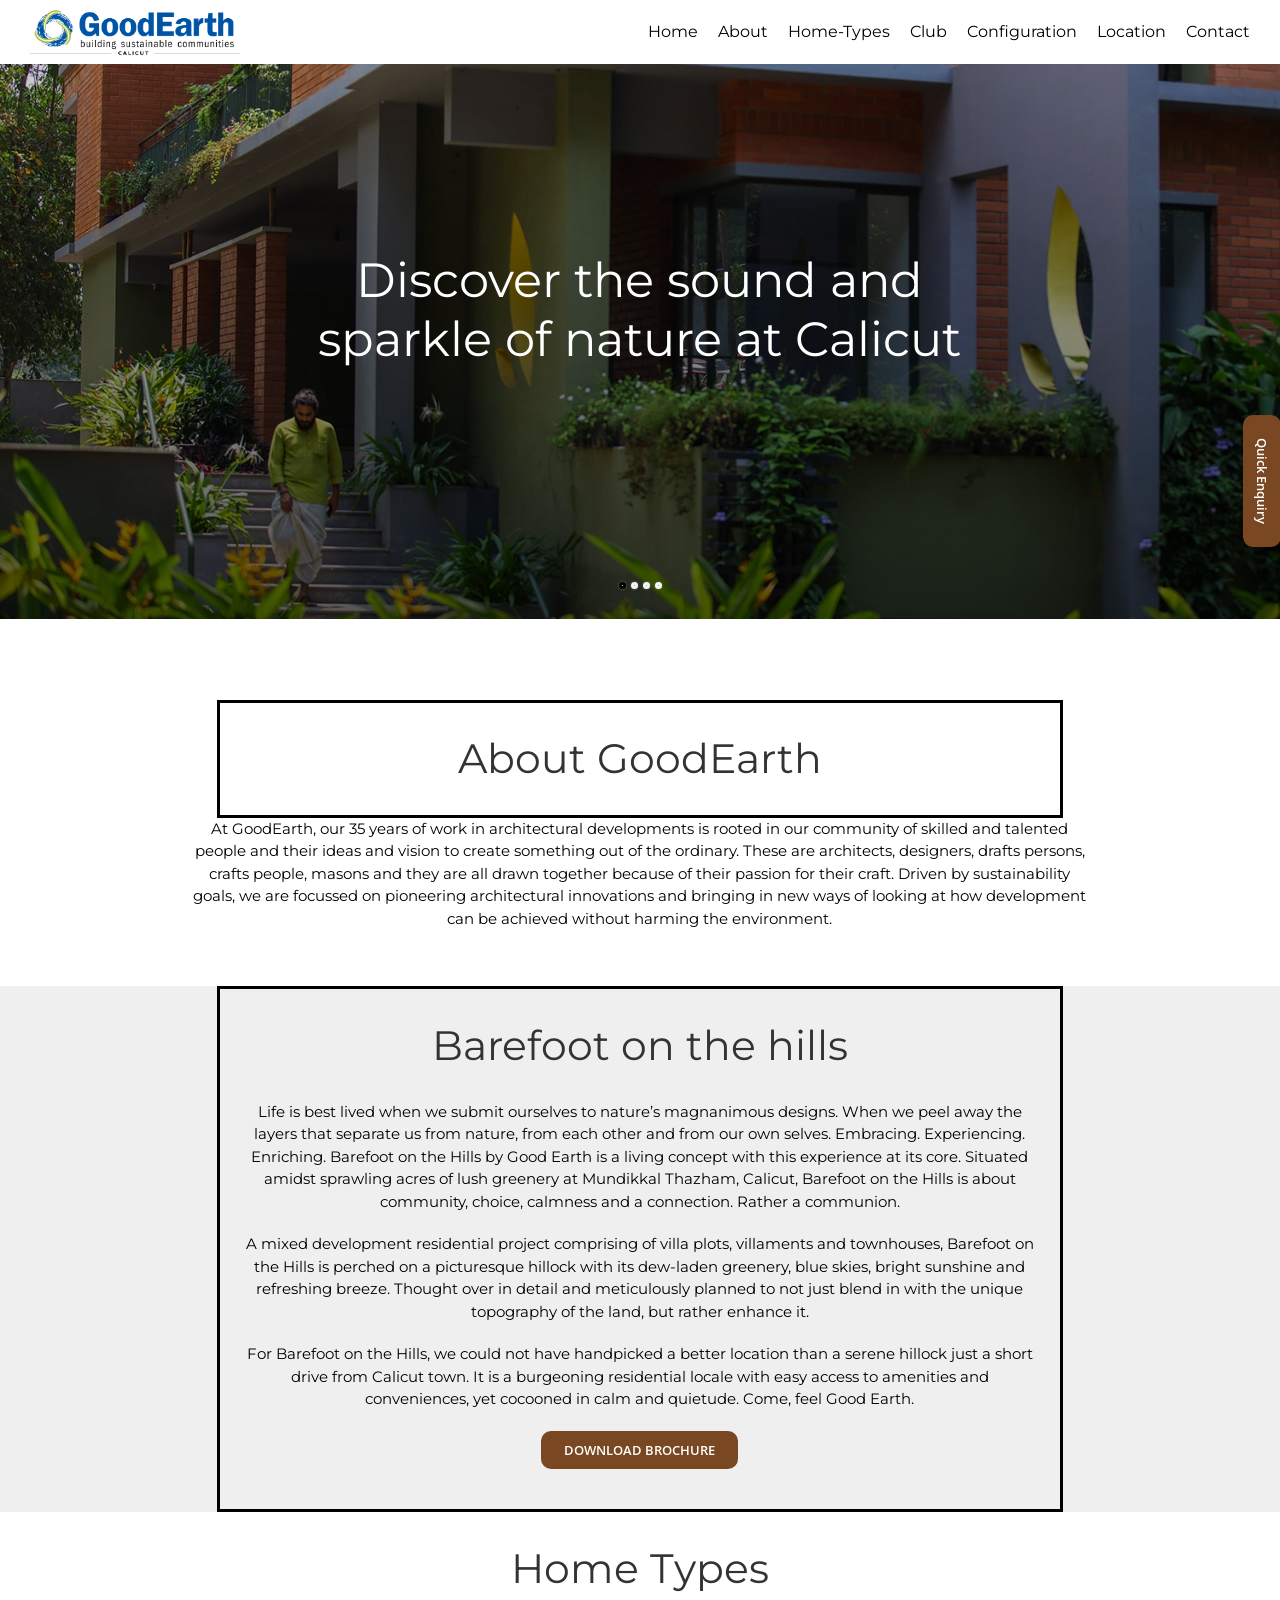
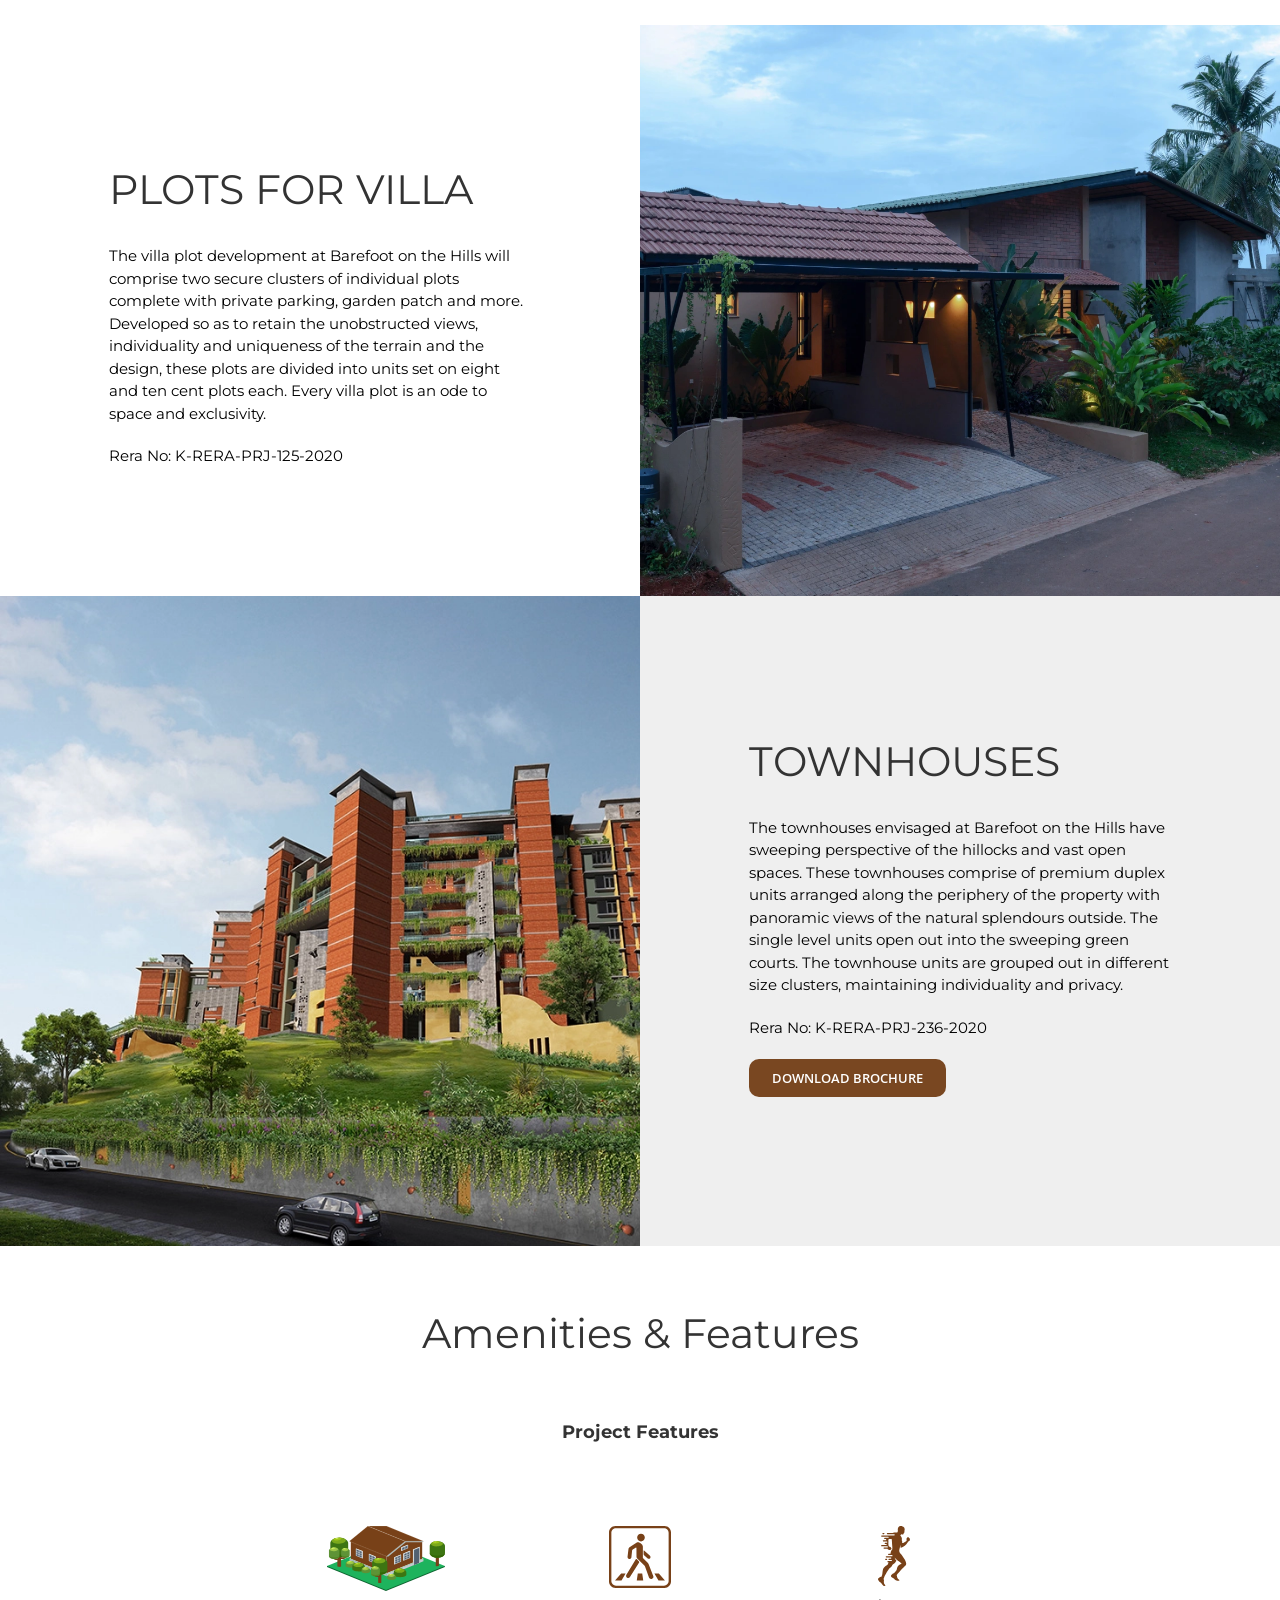
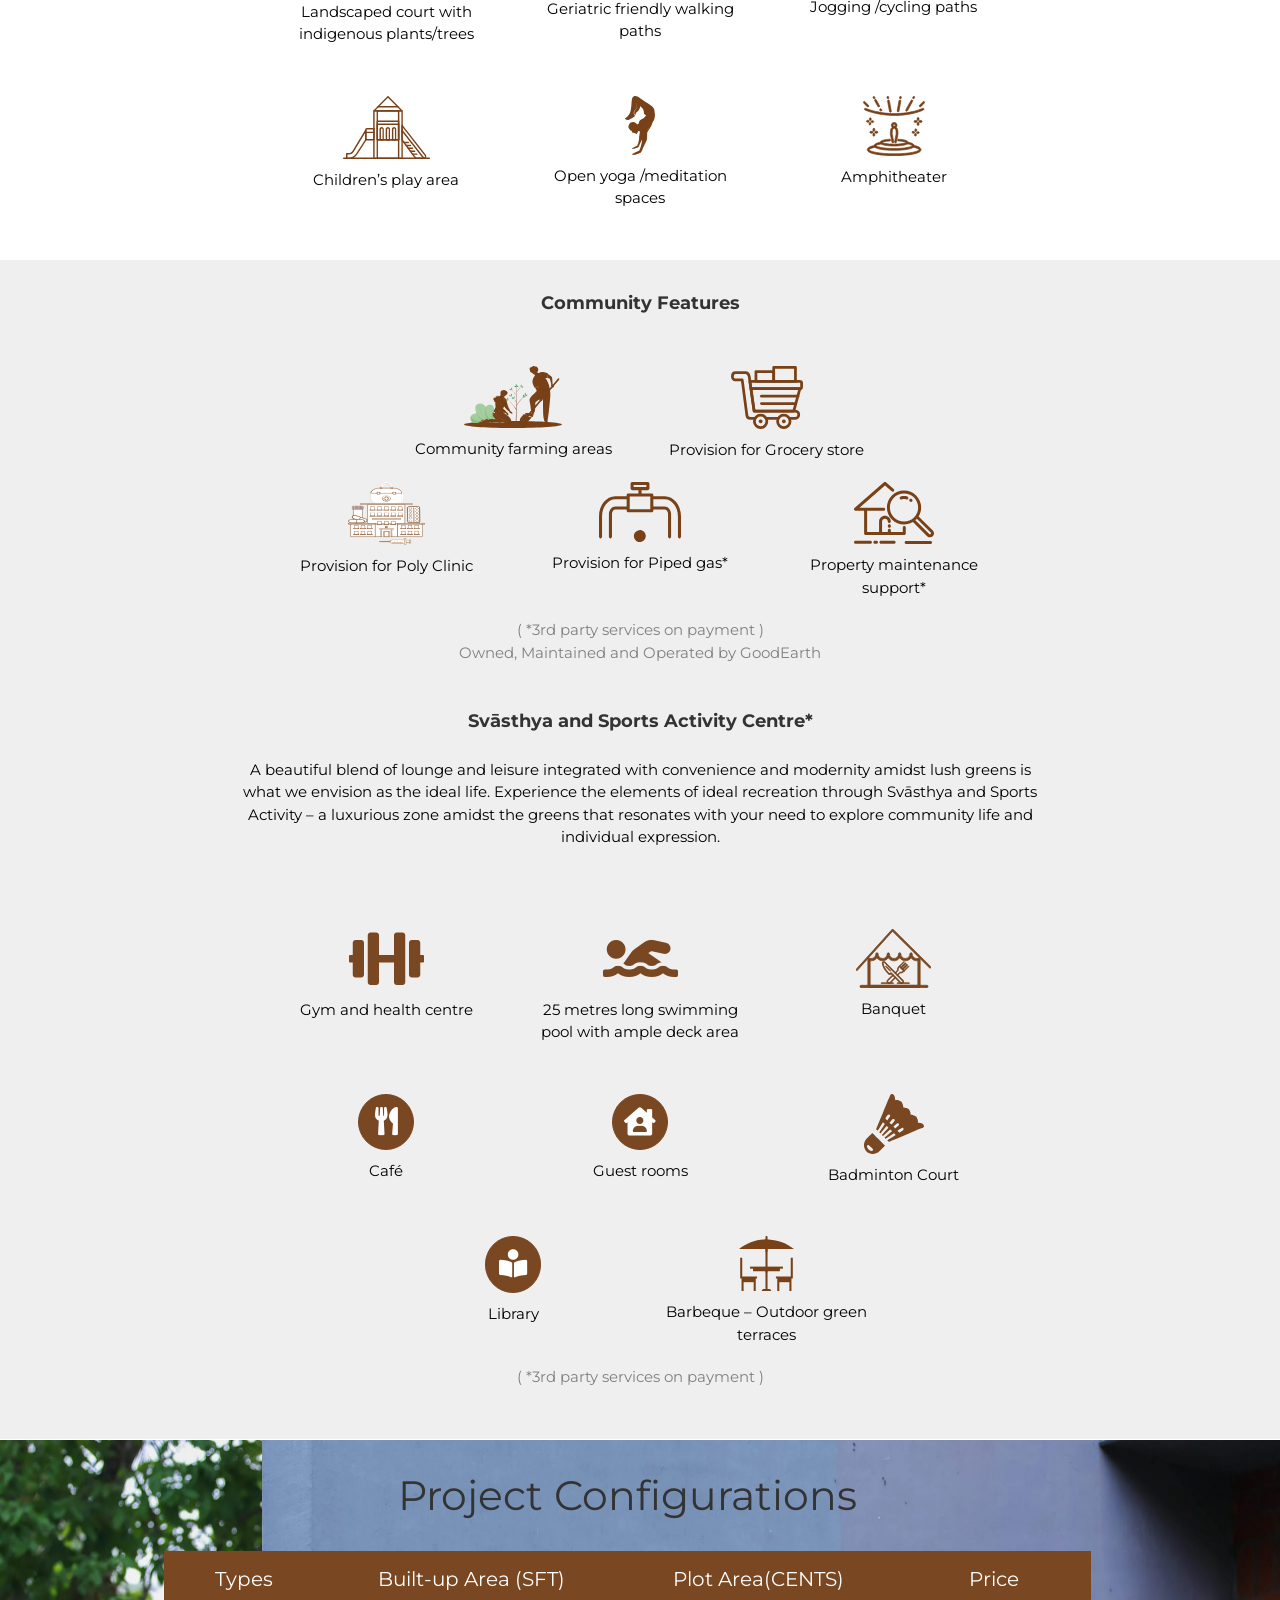
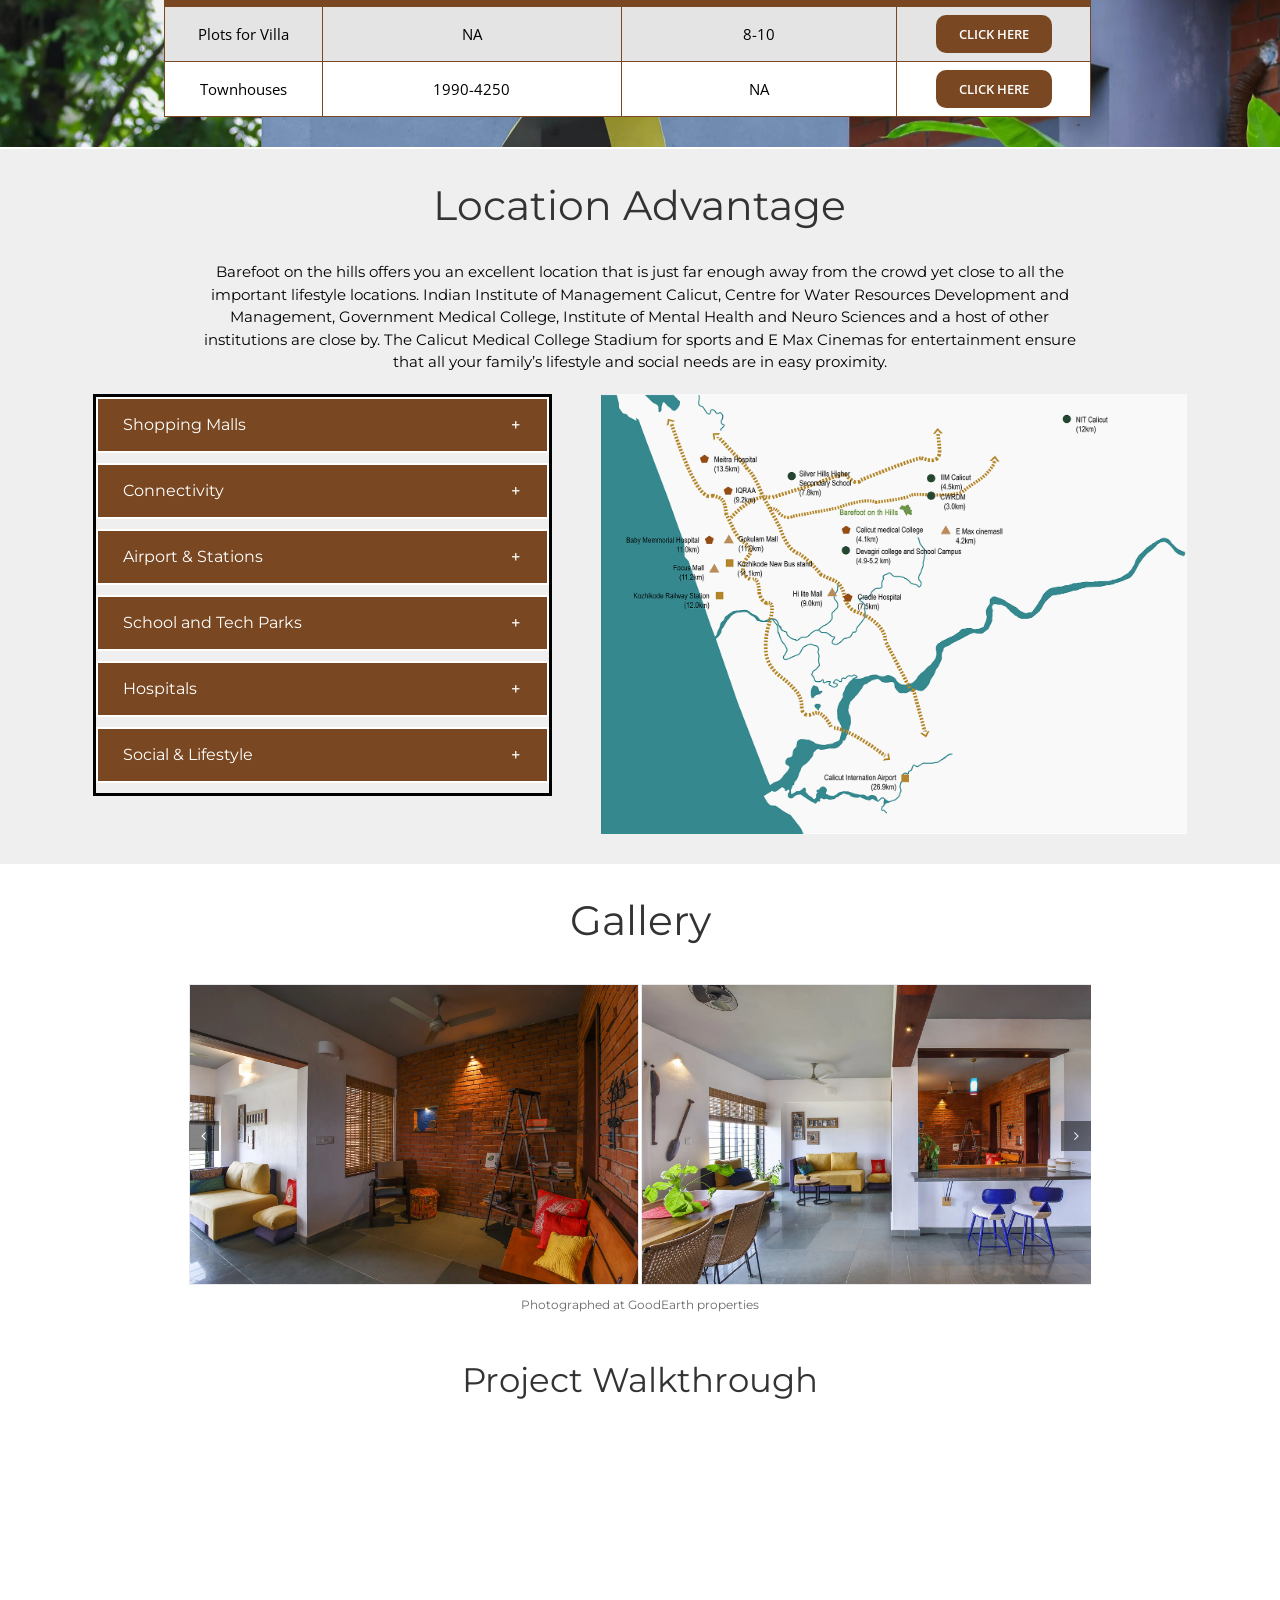
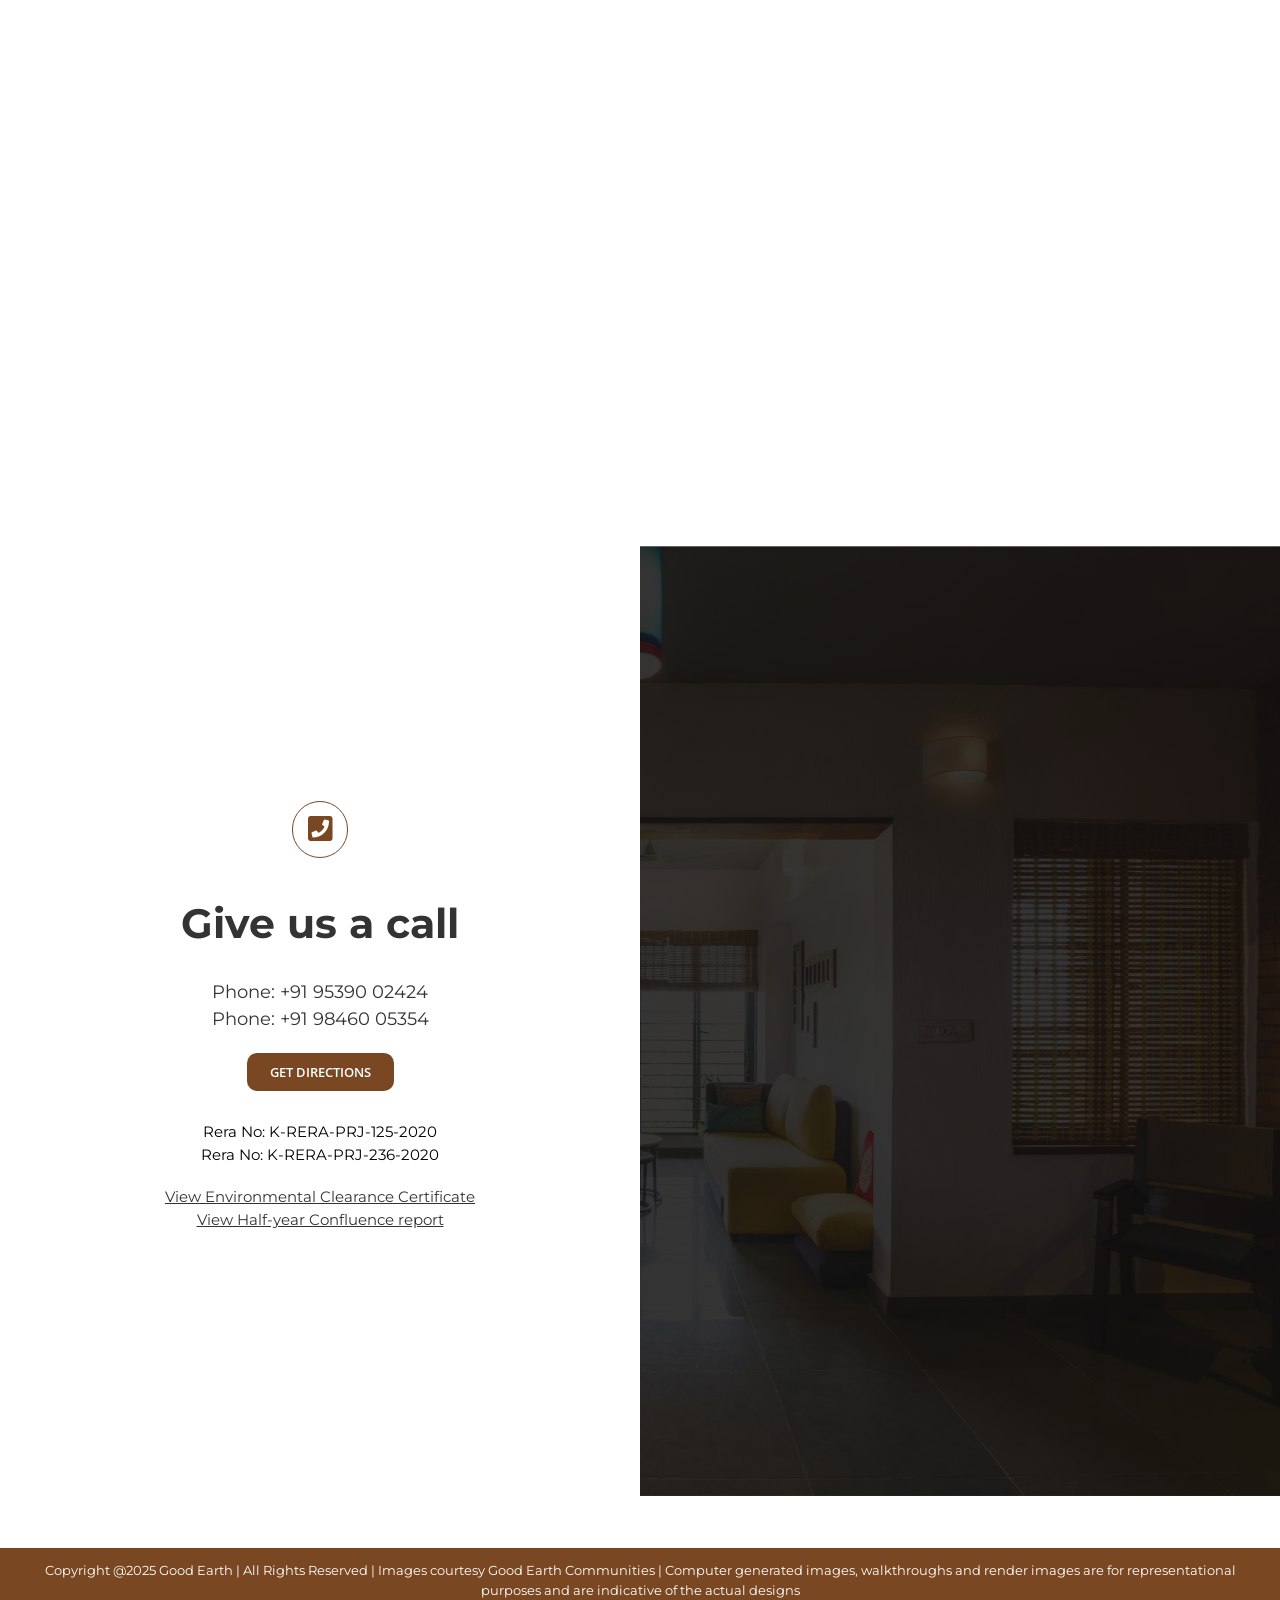
==== commit c58da429: "Optimize page load speed: bundle CSS/JS assets, configure local runner, add .gitignore, and correct " ====
--- a/index.html
+++ b/index.html
@@ -56,10 +56,10 @@
 :root{--wp--preset--aspect-ratio--square: 1;--wp--preset--aspect-ratio--4-3: 4/3;--wp--preset--aspect-ratio--3-4: 3/4;--wp--preset--aspect-ratio--3-2: 3/2;--wp--preset--aspect-ratio--2-3: 2/3;--wp--preset--aspect-ratio--16-9: 16/9;--wp--preset--aspect-ratio--9-16: 9/16;--wp--preset--color--black: #000000;--wp--preset--color--cyan-bluish-gray: #abb8c3;--wp--preset--color--white: #ffffff;--wp--preset--color--pale-pink: #f78da7;--wp--preset--color--vivid-red: #cf2e2e;--wp--preset--color--luminous-vivid-orange: #ff6900;--wp--preset--color--luminous-vivid-amber: #fcb900;--wp--preset--color--light-green-cyan: #7bdcb5;--wp--preset--color--vivid-green-cyan: #00d084;--wp--preset--color--pale-cyan-blue: #8ed1fc;--wp--preset--color--vivid-cyan-blue: #0693e3;--wp--preset--color--vivid-purple: #9b51e0;--wp--preset--color--awb-color-1: rgba(255,255,255,1);--wp--preset--color--awb-color-2: rgba(246,246,246,1);--wp--preset--color--awb-color-3: rgba(224,222,222,1);--wp--preset--color--awb-color-4: rgba(116,116,116,1);--wp--preset--color--awb-color-5: rgba(153,102,51,1);--wp--preset--color--awb-color-6: rgba(15,61,104,1);--wp--preset--color--awb-color-7: rgba(51,51,51,1);--wp--preset--color--awb-color-8: rgba(0,0,0,1);--wp--preset--color--awb-color-custom-10: rgba(101,188,123,1);--wp--preset--color--awb-color-custom-11: rgba(235,234,234,1);--wp--preset--color--awb-color-custom-12: rgba(249,249,249,1);--wp--preset--color--awb-color-custom-13: rgba(190,189,189,1);--wp--preset--color--awb-color-custom-14: rgba(232,232,232,1);--wp--preset--gradient--vivid-cyan-blue-to-vivid-purple: linear-gradient(135deg,rgb(6,147,227) 0%,rgb(155,81,224) 100%);--wp--preset--gradient--light-green-cyan-to-vivid-green-cyan: linear-gradient(135deg,rgb(122,220,180) 0%,rgb(0,208,130) 100%);--wp--preset--gradient--luminous-vivid-amber-to-luminous-vivid-orange: linear-gradient(135deg,rgb(252,185,0) 0%,rgb(255,105,0) 100%);--wp--preset--gradient--luminous-vivid-orange-to-vivid-red: linear-gradient(135deg,rgb(255,105,0) 0%,rgb(207,46,46) 100%);--wp--preset--gradient--very-light-gray-to-cyan-bluish-gray: linear-gradient(135deg,rgb(238,238,238) 0%,rgb(169,184,195) 100%);--wp--preset--gradient--cool-to-warm-spectrum: linear-gradient(135deg,rgb(74,234,220) 0%,rgb(151,120,209) 20%,rgb(207,42,186) 40%,rgb(238,44,130) 60%,rgb(251,105,98) 80%,rgb(254,248,76) 100%);--wp--preset--gradient--blush-light-purple: linear-gradient(135deg,rgb(255,206,236) 0%,rgb(152,150,240) 100%);--wp--preset--gradient--blush-bordeaux: linear-gradient(135deg,rgb(254,205,165) 0%,rgb(254,45,45) 50%,rgb(107,0,62) 100%);--wp--preset--gradient--luminous-dusk: linear-gradient(135deg,rgb(255,203,112) 0%,rgb(199,81,192) 50%,rgb(65,88,208) 100%);--wp--preset--gradient--pale-ocean: linear-gradient(135deg,rgb(255,245,203) 0%,rgb(182,227,212) 50%,rgb(51,167,181) 100%);--wp--preset--gradient--electric-grass: linear-gradient(135deg,rgb(202,248,128) 0%,rgb(113,206,126) 100%);--wp--preset--gradient--midnight: linear-gradient(135deg,rgb(2,3,129) 0%,rgb(40,116,252) 100%);--wp--preset--font-size--small: 11.25px;--wp--preset--font-size--medium: 20px;--wp--preset--font-size--large: 22.5px;--wp--preset--font-size--x-large: 42px;--wp--preset--font-size--normal: 15px;--wp--preset--font-size--xlarge: 30px;--wp--preset--font-size--huge: 45px;--wp--preset--spacing--20: 0.44rem;--wp--preset--spacing--30: 0.67rem;--wp--preset--spacing--40: 1rem;--wp--preset--spacing--50: 1.5rem;--wp--preset--spacing--60: 2.25rem;--wp--preset--spacing--70: 3.38rem;--wp--preset--spacing--80: 5.06rem;--wp--preset--shadow--natural: 6px 6px 9px rgba(0, 0, 0, 0.2);--wp--preset--shadow--deep: 12px 12px 50px rgba(0, 0, 0, 0.4);--wp--preset--shadow--sharp: 6px 6px 0px rgba(0, 0, 0, 0.2);--wp--preset--shadow--outlined: 6px 6px 0px -3px rgb(255, 255, 255), 6px 6px rgb(0, 0, 0);--wp--preset--shadow--crisp: 6px 6px 0px rgb(0, 0, 0);}:where(body) { margin: 0; }:where(.is-layout-flex){gap: 0.5em;}:where(.is-layout-grid){gap: 0.5em;}body .is-layout-flex{display: flex;}.is-layout-flex{flex-wrap: wrap;align-items: center;}.is-layout-flex > :is(*, div){margin: 0;}body .is-layout-grid{display: grid;}.is-layout-grid > :is(*, div){margin: 0;}body{padding-top: 0px;padding-right: 0px;padding-bottom: 0px;padding-left: 0px;}:root :where(.wp-element-button, .wp-block-button__link){background-color: #32373c;border-width: 0;color: #fff;font-family: inherit;font-size: inherit;font-style: inherit;font-weight: inherit;letter-spacing: inherit;line-height: inherit;padding-top: calc(0.667em + 2px);padding-right: calc(1.333em + 2px);padding-bottom: calc(0.667em + 2px);padding-left: calc(1.333em + 2px);text-decoration: none;text-transform: inherit;}.has-black-color{color: var(--wp--preset--color--black) !important;}.has-cyan-bluish-gray-color{color: var(--wp--preset--color--cyan-bluish-gray) !important;}.has-white-color{color: var(--wp--preset--color--white) !important;}.has-pale-pink-color{color: var(--wp--preset--color--pale-pink) !important;}.has-vivid-red-color{color: var(--wp--preset--color--vivid-red) !important;}.has-luminous-vivid-orange-color{color: var(--wp--preset--color--luminous-vivid-orange) !important;}.has-luminous-vivid-amber-color{color: var(--wp--preset--color--luminous-vivid-amber) !important;}.has-light-green-cyan-color{color: var(--wp--preset--color--light-green-cyan) !important;}.has-vivid-green-cyan-color{color: var(--wp--preset--color--vivid-green-cyan) !important;}.has-pale-cyan-blue-color{color: var(--wp--preset--color--pale-cyan-blue) !important;}.has-vivid-cyan-blue-color{color: var(--wp--preset--color--vivid-cyan-blue) !important;}.has-vivid-purple-color{color: var(--wp--preset--color--vivid-purple) !important;}.has-awb-color-1-color{color: var(--wp--preset--color--awb-color-1) !important;}.has-awb-color-2-color{color: var(--wp--preset--color--awb-color-2) !important;}.has-awb-color-3-color{color: var(--wp--preset--color--awb-color-3) !important;}.has-awb-color-4-color{color: var(--wp--preset--color--awb-color-4) !important;}.has-awb-color-5-color{color: var(--wp--preset--color--awb-color-5) !important;}.has-awb-color-6-color{color: var(--wp--preset--color--awb-color-6) !important;}.has-awb-color-7-color{color: var(--wp--preset--color--awb-color-7) !important;}.has-awb-color-8-color{color: var(--wp--preset--color--awb-color-8) !important;}.has-awb-color-custom-10-color{color: var(--wp--preset--color--awb-color-custom-10) !important;}.has-awb-color-custom-11-color{color: var(--wp--preset--color--awb-color-custom-11) !important;}.has-awb-color-custom-12-color{color: var(--wp--preset--color--awb-color-custom-12) !important;}.has-awb-color-custom-13-color{color: var(--wp--preset--color--awb-color-custom-13) !important;}.has-awb-color-custom-14-color{color: var(--wp--preset--color--awb-color-custom-14) !important;}.has-black-background-color{background-color: var(--wp--preset--color--black) !important;}.has-cyan-bluish-gray-background-color{background-color: var(--wp--preset--color--cyan-bluish-gray) !important;}.has-white-background-color{background-color: var(--wp--preset--color--white) !important;}.has-pale-pink-background-color{background-color: var(--wp--preset--color--pale-pink) !important;}.has-vivid-red-background-color{background-color: var(--wp--preset--color--vivid-red) !important;}.has-luminous-vivid-orange-background-color{background-color: var(--wp--preset--color--luminous-vivid-orange) !important;}.has-luminous-vivid-amber-background-color{background-color: var(--wp--preset--color--luminous-vivid-amber) !important;}.has-light-green-cyan-background-color{background-color: var(--wp--preset--color--light-green-cyan) !important;}.has-vivid-green-cyan-background-color{background-color: var(--wp--preset--color--vivid-green-cyan) !important;}.has-pale-cyan-blue-background-color{background-color: var(--wp--preset--color--pale-cyan-blue) !important;}.has-vivid-cyan-blue-background-color{background-color: var(--wp--preset--color--vivid-cyan-blue) !important;}.has-vivid-purple-background-color{background-color: var(--wp--preset--color--vivid-purple) !important;}.has-awb-color-1-background-color{background-color: var(--wp--preset--color--awb-color-1) !important;}.has-awb-color-2-background-color{background-color: var(--wp--preset--color--awb-color-2) !important;}.has-awb-color-3-background-color{background-color: var(--wp--preset--color--awb-color-3) !important;}.has-awb-color-4-background-color{background-color: var(--wp--preset--color--awb-color-4) !important;}.has-awb-color-5-background-color{background-color: var(--wp--preset--color--awb-color-5) !important;}.has-awb-color-6-background-color{background-color: var(--wp--preset--color--awb-color-6) !important;}.has-awb-color-7-background-color{background-color: var(--wp--preset--color--awb-color-7) !important;}.has-awb-color-8-background-color{background-color: var(--wp--preset--color--awb-color-8) !important;}.has-awb-color-custom-10-background-color{background-color: var(--wp--preset--color--awb-color-custom-10) !important;}.has-awb-color-custom-11-background-color{background-color: var(--wp--preset--color--awb-color-custom-11) !important;}.has-awb-color-custom-12-background-color{background-color: var(--wp--preset--color--awb-color-custom-12) !important;}.has-awb-color-custom-13-background-color{background-color: var(--wp--preset--color--awb-color-custom-13) !important;}.has-awb-color-custom-14-background-color{background-color: var(--wp--preset--color--awb-color-custom-14) !important;}.has-black-border-color{border-color: var(--wp--preset--color--black) !important;}.has-cyan-bluish-gray-border-color{border-color: var(--wp--preset--color--cyan-bluish-gray) !important;}.has-white-border-color{border-color: var(--wp--preset--color--white) !important;}.has-pale-pink-border-color{border-color: var(--wp--preset--color--pale-pink) !important;}.has-vivid-red-border-color{border-color: var(--wp--preset--color--vivid-red) !important;}.has-luminous-vivid-orange-border-color{border-color: var(--wp--preset--color--luminous-vivid-orange) !important;}.has-luminous-vivid-amber-border-color{border-color: var(--wp--preset--color--luminous-vivid-amber) !important;}.has-light-green-cyan-border-color{border-color: var(--wp--preset--color--light-green-cyan) !important;}.has-vivid-green-cyan-border-color{border-color: var(--wp--preset--color--vivid-green-cyan) !important;}.has-pale-cyan-blue-border-color{border-color: var(--wp--preset--color--pale-cyan-blue) !important;}.has-vivid-cyan-blue-border-color{border-color: var(--wp--preset--color--vivid-cyan-blue) !important;}.has-vivid-purple-border-color{border-color: var(--wp--preset--color--vivid-purple) !important;}.has-awb-color-1-border-color{border-color: var(--wp--preset--color--awb-color-1) !important;}.has-awb-color-2-border-color{border-color: var(--wp--preset--color--awb-color-2) !important;}.has-awb-color-3-border-color{border-color: var(--wp--preset--color--awb-color-3) !important;}.has-awb-color-4-border-color{border-color: var(--wp--preset--color--awb-color-4) !important;}.has-awb-color-5-border-color{border-color: var(--wp--preset--color--awb-color-5) !important;}.has-awb-color-6-border-color{border-color: var(--wp--preset--color--awb-color-6) !important;}.has-awb-color-7-border-color{border-color: var(--wp--preset--color--awb-color-7) !important;}.has-awb-color-8-border-color{border-color: var(--wp--preset--color--awb-color-8) !important;}.has-awb-color-custom-10-border-color{border-color: var(--wp--preset--color--awb-color-custom-10) !important;}.has-awb-color-custom-11-border-color{border-color: var(--wp--preset--color--awb-color-custom-11) !important;}.has-awb-color-custom-12-border-color{border-color: var(--wp--preset--color--awb-color-custom-12) !important;}.has-awb-color-custom-13-border-color{border-color: var(--wp--preset--color--awb-color-custom-13) !important;}.has-awb-color-custom-14-border-color{border-color: var(--wp--preset--color--awb-color-custom-14) !important;}.has-vivid-cyan-blue-to-vivid-purple-gradient-background{background: var(--wp--preset--gradient--vivid-cyan-blue-to-vivid-purple) !important;}.has-light-green-cyan-to-vivid-green-cyan-gradient-background{background: var(--wp--preset--gradient--light-green-cyan-to-vivid-green-cyan) !important;}.has-luminous-vivid-amber-to-luminous-vivid-orange-gradient-background{background: var(--wp--preset--gradient--luminous-vivid-amber-to-luminous-vivid-orange) !important;}.has-luminous-vivid-orange-to-vivid-red-gradient-background{background: var(--wp--preset--gradient--luminous-vivid-orange-to-vivid-red) !important;}.has-very-light-gray-to-cyan-bluish-gray-gradient-background{background: var(--wp--preset--gradient--very-light-gray-to-cyan-bluish-gray) !important;}.has-cool-to-warm-spectrum-gradient-background{background: var(--wp--preset--gradient--cool-to-warm-spectrum) !important;}.has-blush-light-purple-gradient-background{background: var(--wp--preset--gradient--blush-light-purple) !important;}.has-blush-bordeaux-gradient-background{background: var(--wp--preset--gradient--blush-bordeaux) !important;}.has-luminous-dusk-gradient-background{background: var(--wp--preset--gradient--luminous-dusk) !important;}.has-pale-ocean-gradient-background{background: var(--wp--preset--gradient--pale-ocean) !important;}.has-electric-grass-gradient-background{background: var(--wp--preset--gradient--electric-grass) !important;}.has-midnight-gradient-background{background: var(--wp--preset--gradient--midnight) !important;}.has-small-font-size{font-size: var(--wp--preset--font-size--small) !important;}.has-medium-font-size{font-size: var(--wp--preset--font-size--medium) !important;}.has-large-font-size{font-size: var(--wp--preset--font-size--large) !important;}.has-x-large-font-size{font-size: var(--wp--preset--font-size--x-large) !important;}.has-normal-font-size{font-size: var(--wp--preset--font-size--normal) !important;}.has-xlarge-font-size{font-size: var(--wp--preset--font-size--xlarge) !important;}.has-huge-font-size{font-size: var(--wp--preset--font-size--huge) !important;}
 /*# sourceURL=global-styles-inline-css */
 </style>
-<link href="assets/css/styles_1.css" id="contact-form-7-css" media="all" rel="stylesheet"/>
-<link href="assets/css/jquery.datetimepicker.min_2.css" id="walcf7-datepicker-css-css" media="all" rel="stylesheet"/>
-<link href="assets/css/frontend-script_2.css" id="wpcf7-redirect-script-frontend-css" media="all" rel="stylesheet"/>
-<link href="assets/css/style.min_2.css" id="avada-stylesheet-css" media="all" rel="stylesheet"/>
+<link rel="stylesheet" href="assets/css/main-bundle.min.css"/>
+
+
+
 <style id="avada-stylesheet-inline-css">
 /********* Compiled CSS - Do not edit *********/ :root{--button_padding:11px 23px;}.has-awb-color-1-color{color:rgba(255,255,255,1);}.has-awb-color-1-background-color{background-color:rgba(255,255,255,1);}.has-awb-color-2-color{color:rgba(246,246,246,1);}.has-awb-color-2-background-color{background-color:rgba(246,246,246,1);}.has-awb-color-3-color{color:rgba(224,222,222,1);}.has-awb-color-3-background-color{background-color:rgba(224,222,222,1);}.has-awb-color-4-color{color:rgba(116,116,116,1);}.has-awb-color-4-background-color{background-color:rgba(116,116,116,1);}.has-awb-color-5-color{color:rgba(153,102,51,1);}.has-awb-color-5-background-color{background-color:rgba(153,102,51,1);}.has-awb-color-6-color{color:rgba(15,61,104,1);}.has-awb-color-6-background-color{background-color:rgba(15,61,104,1);}.has-awb-color-7-color{color:rgba(51,51,51,1);}.has-awb-color-7-background-color{background-color:rgba(51,51,51,1);}.has-awb-color-8-color{color:rgba(0,0,0,1);}.has-awb-color-8-background-color{background-color:rgba(0,0,0,1);}.has-awb-color-custom10-color{color:rgba(101,188,123,1);}.has-awb-color-custom10-background-color{background-color:rgba(101,188,123,1);}.has-awb-color-custom11-color{color:rgba(235,234,234,1);}.has-awb-color-custom11-background-color{background-color:rgba(235,234,234,1);}.has-awb-color-custom12-color{color:rgba(249,249,249,1);}.has-awb-color-custom12-background-color{background-color:rgba(249,249,249,1);}.has-awb-color-custom13-color{color:rgba(190,189,189,1);}.has-awb-color-custom13-background-color{background-color:rgba(190,189,189,1);}.has-awb-color-custom14-color{color:rgba(232,232,232,1);}.has-awb-color-custom14-background-color{background-color:rgba(232,232,232,1);}html :where([style*="--awb-"][style*="border-color"]){border-style:initial;}/* cyrillic-ext */
 @font-face {
@@ -596,92 +596,92 @@
 .flatpickr-months .flatpickr-prev-month:hover,.flatpickr-months .flatpickr-next-month:hover{color:#959ea9}.flatpickr-months .flatpickr-prev-month:hover svg,.flatpickr-months .flatpickr-next-month:hover svg{fill:#f64747}.flatpickr-months .flatpickr-prev-month svg,.flatpickr-months .flatpickr-next-month svg{width:14px;height:14px}.flatpickr-months .flatpickr-prev-month svg path,.flatpickr-months .flatpickr-next-month svg path{-webkit-transition:fill .1s;transition:fill .1s;fill:inherit}.numInputWrapper{position:relative;height:auto}.numInputWrapper input,.numInputWrapper span{display:inline-block}.numInputWrapper input{width:100%}.numInputWrapper input::-ms-clear{display:none}.numInputWrapper input::-webkit-outer-spin-button,.numInputWrapper input::-webkit-inner-spin-button{margin:0;-webkit-appearance:none}.numInputWrapper span{position:absolute;right:0;width:14px;padding:0 4px 0 2px;height:50%;line-height:50%;opacity:0;cursor:pointer;border:1px solid rgba(57,57,57,0.15);-webkit-box-sizing:border-box;box-sizing:border-box}.numInputWrapper span:hover{background:rgba(0,0,0,0.1)}.numInputWrapper span:active{background:rgba(0,0,0,0.2)}.numInputWrapper span:after{display:block;content:"";position:absolute}.numInputWrapper span.arrowUp{top:0;border-bottom:0}.numInputWrapper span.arrowUp:after{border-left:4px solid transparent;border-right:4px solid transparent;border-bottom:4px solid rgba(57,57,57,0.6);top:26%}.numInputWrapper span.arrowDown{top:50%}.numInputWrapper span.arrowDown:after{border-left:4px solid transparent;border-right:4px solid transparent;border-top:4px solid rgba(57,57,57,0.6);top:40%}.numInputWrapper span svg{width:inherit;height:auto}.numInputWrapper span svg path{fill:rgba(0,0,0,0.5)}.numInputWrapper:hover{background:rgba(0,0,0,0.05)}.numInputWrapper:hover span{opacity:1}.flatpickr-current-month{font-size:135%;line-height:inherit;font-weight:300;color:inherit;position:absolute;width:75%;left:12.5%;padding:7.48px 0 0 0;line-height:1;height:34px;display:inline-block;text-align:center;-webkit-transform:translate3d(0,0,0);transform:translate3d(0,0,0)}.flatpickr-current-month span.cur-month{font-family:inherit;font-weight:700;color:inherit;display:inline-block;margin-left:.5ch;padding:0}.flatpickr-current-month span.cur-month:hover{background:rgba(0,0,0,0.05)}.flatpickr-current-month .numInputWrapper{width:6ch;width:7ch\0;display:inline-block}.flatpickr-current-month .numInputWrapper span.arrowUp:after{border-bottom-color:rgba(0,0,0,0.9)}.flatpickr-current-month .numInputWrapper span.arrowDown:after{border-top-color:rgba(0,0,0,0.9)}.flatpickr-current-month input.cur-year{background:transparent;-webkit-box-sizing:border-box;box-sizing:border-box;color:inherit;cursor:text;padding:0 0 0 .5ch;margin:0;display:inline-block;font-size:inherit;font-family:inherit;font-weight:300;line-height:inherit;height:auto;border:0;border-radius:0;vertical-align:initial;-webkit-appearance:textfield;-moz-appearance:textfield;appearance:textfield}.flatpickr-current-month input.cur-year:focus{outline:0}.flatpickr-current-month input.cur-year[disabled],.flatpickr-current-month input.cur-year[disabled]:hover{font-size:100%;color:rgba(0,0,0,0.5);background:transparent;pointer-events:none}.flatpickr-current-month .flatpickr-monthDropdown-months{appearance:menulist;background:transparent;border:none;border-radius:0;box-sizing:border-box;color:inherit;cursor:pointer;font-size:inherit;font-family:inherit;font-weight:300;height:auto;line-height:inherit;margin:-1px 0 0 0;outline:none;padding:0 0 0 .5ch;position:relative;vertical-align:initial;-webkit-box-sizing:border-box;-webkit-appearance:menulist;-moz-appearance:menulist;width:auto}.flatpickr-current-month .flatpickr-monthDropdown-months:focus,.flatpickr-current-month .flatpickr-monthDropdown-months:active{outline:none}.flatpickr-current-month .flatpickr-monthDropdown-months:hover{background:rgba(0,0,0,0.05)}.flatpickr-current-month .flatpickr-monthDropdown-months .flatpickr-monthDropdown-month{background-color:transparent;outline:none;padding:0}.flatpickr-weekdays{background:transparent;text-align:center;overflow:hidden;width:100%;display:-webkit-box;display:-webkit-flex;display:-ms-flexbox;display:flex;-webkit-box-align:center;-webkit-align-items:center;-ms-flex-align:center;align-items:center;height:28px}.flatpickr-weekdays .flatpickr-weekdaycontainer{display:-webkit-box;display:-webkit-flex;display:-ms-flexbox;display:flex;-webkit-box-flex:1;-webkit-flex:1;-ms-flex:1;flex:1}span.flatpickr-weekday{cursor:default;font-size:90%;background:transparent;color:rgba(0,0,0,0.54);line-height:1;margin:0;text-align:center;display:block;-webkit-box-flex:1;-webkit-flex:1;-ms-flex:1;flex:1;font-weight:bolder}.dayContainer,.flatpickr-weeks{padding:1px 0 0 0}.flatpickr-days{position:relative;overflow:hidden;display:-webkit-box;display:-webkit-flex;display:-ms-flexbox;display:flex;-webkit-box-align:start;-webkit-align-items:flex-start;-ms-flex-align:start;align-items:flex-start;width:307.875px}.flatpickr-days:focus{outline:0}.dayContainer{padding:0;outline:0;text-align:left;width:307.875px;min-width:307.875px;max-width:307.875px;-webkit-box-sizing:border-box;box-sizing:border-box;display:inline-block;display:-ms-flexbox;display:-webkit-box;display:-webkit-flex;display:flex;-webkit-flex-wrap:wrap;flex-wrap:wrap;-ms-flex-wrap:wrap;-ms-flex-pack:justify;-webkit-justify-content:space-around;justify-content:space-around;-webkit-transform:translate3d(0,0,0);transform:translate3d(0,0,0);opacity:1}.dayContainer + .dayContainer{-webkit-box-shadow:-1px 0 0 #e6e6e6;box-shadow:-1px 0 0 #e6e6e6}.flatpickr-day{background:none;border:1px solid transparent;border-radius:150px;-webkit-box-sizing:border-box;box-sizing:border-box;color:#393939;cursor:pointer;font-weight:400;width:14.2857143%;-webkit-flex-basis:14.2857143%;-ms-flex-preferred-size:14.2857143%;flex-basis:14.2857143%;max-width:39px;height:39px;line-height:39px;margin:0;display:inline-block;position:relative;-webkit-box-pack:center;-webkit-justify-content:center;-ms-flex-pack:center;justify-content:center;text-align:center}.flatpickr-day.inRange,.flatpickr-day.prevMonthDay.inRange,.flatpickr-day.nextMonthDay.inRange,.flatpickr-day.today.inRange,.flatpickr-day.prevMonthDay.today.inRange,.flatpickr-day.nextMonthDay.today.inRange,.flatpickr-day:hover,.flatpickr-day.prevMonthDay:hover,.flatpickr-day.nextMonthDay:hover,.flatpickr-day:focus,.flatpickr-day.prevMonthDay:focus,.flatpickr-day.nextMonthDay:focus{cursor:pointer;outline:0;background:#e6e6e6;border-color:#e6e6e6}.flatpickr-day.today{border-color:#959ea9}.flatpickr-day.today:hover,.flatpickr-day.today:focus{border-color:#959ea9;background:#959ea9;color:#fff}.flatpickr-day.selected,.flatpickr-day.startRange,.flatpickr-day.endRange,.flatpickr-day.selected.inRange,.flatpickr-day.startRange.inRange,.flatpickr-day.endRange.inRange,.flatpickr-day.selected:focus,.flatpickr-day.startRange:focus,.flatpickr-day.endRange:focus,.flatpickr-day.selected:hover,.flatpickr-day.startRange:hover,.flatpickr-day.endRange:hover,.flatpickr-day.selected.prevMonthDay,.flatpickr-day.startRange.prevMonthDay,.flatpickr-day.endRange.prevMonthDay,.flatpickr-day.selected.nextMonthDay,.flatpickr-day.startRange.nextMonthDay,.flatpickr-day.endRange.nextMonthDay{background:#569ff7;-webkit-box-shadow:none;box-shadow:none;color:#fff;border-color:#569ff7}.flatpickr-day.selected.startRange,.flatpickr-day.startRange.startRange,.flatpickr-day.endRange.startRange{border-radius:50px 0 0 50px}.flatpickr-day.selected.endRange,.flatpickr-day.startRange.endRange,.flatpickr-day.endRange.endRange{border-radius:0 50px 50px 0}.flatpickr-day.selected.startRange + .endRange:not(:nth-child(7n+1)),.flatpickr-day.startRange.startRange + .endRange:not(:nth-child(7n+1)),.flatpickr-day.endRange.startRange + .endRange:not(:nth-child(7n+1)){-webkit-box-shadow:-10px 0 0 #569ff7;box-shadow:-10px 0 0 #569ff7}.flatpickr-day.selected.startRange.endRange,.flatpickr-day.startRange.startRange.endRange,.flatpickr-day.endRange.startRange.endRange{border-radius:50px}.flatpickr-day.inRange{border-radius:0;-webkit-box-shadow:-5px 0 0 #e6e6e6,5px 0 0 #e6e6e6;box-shadow:-5px 0 0 #e6e6e6,5px 0 0 #e6e6e6}.flatpickr-day.flatpickr-disabled,.flatpickr-day.flatpickr-disabled:hover,.flatpickr-day.prevMonthDay,.flatpickr-day.nextMonthDay,.flatpickr-day.notAllowed,.flatpickr-day.notAllowed.prevMonthDay,.flatpickr-day.notAllowed.nextMonthDay{color:rgba(57,57,57,0.3);background:transparent;border-color:transparent;cursor:default}.flatpickr-day.flatpickr-disabled,.flatpickr-day.flatpickr-disabled:hover{cursor:not-allowed;color:rgba(57,57,57,0.1)}.flatpickr-day.week.selected{border-radius:0;-webkit-box-shadow:-5px 0 0 #569ff7,5px 0 0 #569ff7;box-shadow:-5px 0 0 #569ff7,5px 0 0 #569ff7}.flatpickr-day.hidden{visibility:hidden}.rangeMode .flatpickr-day{margin-top:1px}.flatpickr-weekwrapper{float:left}.flatpickr-weekwrapper .flatpickr-weeks{padding:0 12px;-webkit-box-shadow:1px 0 0 #e6e6e6;box-shadow:1px 0 0 #e6e6e6}.flatpickr-weekwrapper .flatpickr-weekday{float:none;width:100%;line-height:28px}.flatpickr-weekwrapper span.flatpickr-day,.flatpickr-weekwrapper span.flatpickr-day:hover{display:block;width:100%;max-width:none;color:rgba(57,57,57,0.3);background:transparent;cursor:default;border:none}.flatpickr-innerContainer{display:block;display:-webkit-box;display:-webkit-flex;display:-ms-flexbox;display:flex;-webkit-box-sizing:border-box;box-sizing:border-box;overflow:hidden}.flatpickr-rContainer{display:inline-block;padding:0;-webkit-box-sizing:border-box;box-sizing:border-box}.flatpickr-time{text-align:center;outline:0;display:block;height:0;line-height:40px;max-height:40px;-webkit-box-sizing:border-box;box-sizing:border-box;overflow:hidden;display:-webkit-box;display:-webkit-flex;display:-ms-flexbox;display:flex}.flatpickr-time:after{content:"";display:table;clear:both}.flatpickr-time .numInputWrapper{-webkit-box-flex:1;-webkit-flex:1;-ms-flex:1;flex:1;width:40%;height:40px;float:left}.flatpickr-time .numInputWrapper span.arrowUp:after{border-bottom-color:#393939}.flatpickr-time .numInputWrapper span.arrowDown:after{border-top-color:#393939}.flatpickr-time.hasSeconds .numInputWrapper{width:26%}.flatpickr-time.time24hr .numInputWrapper{width:49%}.flatpickr-time input{background:transparent;-webkit-box-shadow:none;box-shadow:none;border:0;border-radius:0;text-align:center;margin:0;padding:0;height:inherit;line-height:inherit;color:#393939;font-size:14px;position:relative;-webkit-box-sizing:border-box;box-sizing:border-box;-webkit-appearance:textfield;-moz-appearance:textfield;appearance:textfield}.flatpickr-time input.flatpickr-hour{font-weight:bold}.flatpickr-time input.flatpickr-minute,.flatpickr-time input.flatpickr-second{font-weight:400}.flatpickr-time input:focus{outline:0;border:0}.flatpickr-time .flatpickr-time-separator,.flatpickr-time .flatpickr-am-pm{height:inherit;float:left;line-height:inherit;color:#393939;font-weight:bold;width:2%;-webkit-user-select:none;-moz-user-select:none;-ms-user-select:none;user-select:none;-webkit-align-self:center;-ms-flex-item-align:center;align-self:center}.flatpickr-time .flatpickr-am-pm{outline:0;width:18%;cursor:pointer;text-align:center;font-weight:400}.flatpickr-time input:hover,.flatpickr-time .flatpickr-am-pm:hover,.flatpickr-time input:focus,.flatpickr-time .flatpickr-am-pm:focus{background:#eee}.flatpickr-input[readonly]{cursor:pointer}@-webkit-keyframes fpFadeInDown{from{opacity:0;-webkit-transform:translate3d(0,-20px,0);transform:translate3d(0,-20px,0)}to{opacity:1;-webkit-transform:translate3d(0,0,0);transform:translate3d(0,0,0)}}@keyframes fpFadeInDown{from{opacity:0;-webkit-transform:translate3d(0,-20px,0);transform:translate3d(0,-20px,0)}to{opacity:1;-webkit-transform:translate3d(0,0,0);transform:translate3d(0,0,0)}}.fusion-form-form-wrapper .fusion-form-field{--awb-active-icon-color:var(--awb-form-focus-border-color);--awb-hover-color:var(--awb-form-focus-border-hover-color);--awb-icon-size:var(--body_typography-font-size);--awb-icon-color:var(--awb-form-border-color)}.fusion-form-form-wrapper .fusion-form-field .fusion-form-rating-wrapper{display:block;direction:rtl;padding:0;position:relative;text-align:left}.fusion-form-form-wrapper .fusion-form-field .fusion-form-rating-wrapper.rtl{text-align:right;direction:ltr}.fusion-form-form-wrapper .fusion-form-field .fusion-form-rating-wrapper.rtl .fusion-form-input{left:initial;right:0}.fusion-form-form-wrapper .fusion-form-field .fusion-form-rating-wrapper .fusion-form-input{position:absolute;top:0;height:100%;width:18px;left:0;opacity:0;pointer-events:none;margin:0}.fusion-form-form-wrapper .fusion-form-field .fusion-form-rating-wrapper .fusion-form-input:checked~label i{color:var(--awb-active-icon-color)}.fusion-form-form-wrapper .fusion-form-field .fusion-form-rating-wrapper .fusion-form-input:checked:hover~label i{color:var(--awb-hover-color)}.fusion-form-form-wrapper .fusion-form-field .fusion-form-rating-wrapper .fusion-form-input:hover~label i{color:var(--awb-hover-color)}.fusion-form-form-wrapper .fusion-form-field .fusion-form-rating-wrapper .fusion-form-rating-icon{margin-right:.27em;margin-top:0;margin-bottom:0;font-size:var(--awb-icon-size);cursor:pointer;color:var(--awb-icon-color)}.fusion-form-form-wrapper .fusion-form-field .fusion-form-rating-wrapper .fusion-form-rating-icon i{transition:all .2s ease}.fusion-form-form-wrapper .fusion-form-field .fusion-form-rating-wrapper .fusion-form-rating-icon:hover i,.fusion-form-form-wrapper .fusion-form-field .fusion-form-rating-wrapper .fusion-form-rating-icon:hover~label i{color:var(--awb-hover-color)}.fusion-form-form-wrapper .fusion-form-honeypot-field{opacity:0!important;position:absolute!important;top:0;left:0;height:0!important;width:0!important;overflow:hidden!important;z-index:-1}.fusion-form-form-wrapper .fusion-form-submit-field .fusion-form-working{outline:0;letter-spacing:0}.fusion-form-form-wrapper .fusion-form-submit-field .fusion-form-working i,.fusion-form-form-wrapper .fusion-form-submit-field .fusion-form-working span,.fusion-form-form-wrapper .fusion-form-submit-field .fusion-form-working:active span,.fusion-form-form-wrapper .fusion-form-submit-field .fusion-form-working:focus span,.fusion-form-form-wrapper .fusion-form-submit-field .fusion-form-working:hover span{color:transparent!important}.fusion-form-form-wrapper .fusion-form-submit-field .fusion-form-working::after{content:"";display:inline-block;position:absolute;z-index:10;line-height:1;width:.4em;height:.4em;left:50%;transform:translateX(-50%);border-radius:50%;animation:dots .75s infinite cubic-bezier(.42,.01,.58,1)}@keyframes dots{0%{box-shadow:1.5em 0 currentColor,-1.5em 0 color-mix(in sRGB,currentColor 50%,transparent);background:currentColor}33%{box-shadow:1.5em 0 currentColor,-1.5em 0 color-mix(in sRGB,currentColor 50%,transparent);background:currentColor}66%{box-shadow:1.5em 0 color-mix(in sRGB,currentColor 50%,transparent),-1.5em 0 currentColor;background:color-mix(in sRGB,currentColor 50%,transparent)}100%{box-shadow:1.5em 0 color-mix(in sRGB,currentColor 50%,transparent),-1.5em 0 currentColor;background:currentColor}}.fusion-tb-header{background-color:var(--awb_header_bg_color,transparent)}.clearfix,.container,.container-fluid,.row{clear:both}.clearfix,.container,.container-fluid,.fusion-clearfix,.row{clear:both}.clearfix:after,.clearfix:before,.container-fluid:after,.container-fluid:before,.container:after,.container:before,.fusion-clearfix:after,.fusion-clearfix:before,.row:after,.row:before{content:" ";display:table}.clearfix:after,.container-fluid:after,.container:after,.fusion-clearfix:after,.row:after{clear:both}.alignleft,.fusion-alignleft{display:inline;float:left;margin-right:15px}.alignright,.fusion-alignright{display:inline;float:right;margin-left:15px}.aligncenter,.fusion-aligncenter{clear:both;display:block;margin-left:auto;margin-right:auto;text-align:center}.aligncenter .fontawesome-icon,.fusion-aligncenter .fontawesome-icon{float:none}.create-block-format-context{display:inline-block;clear:both;margin-bottom:40px;width:100%}.create-block-format-context:after,.create-block-format-context:before{content:" ";display:table}.create-block-format-context:after{clear:both}.create-block-format-context:after,.create-block-format-context:before{content:" ";display:table}.create-block-format-context:after{clear:both}.fusion-columns{margin:0 -15px}.fusion-columns-5 .col-lg-2,.fusion-columns-5 .col-md-2,.fusion-columns-5 .col-sm-2,.fusion-columns-5 .col-xs-2{width:20%}.fusion-columns-5 .fusion-column:nth-of-type(5n+1),.fusion-columns-5 .fusion-flip-box-wrapper:nth-of-type(5n+1){clear:both}.fusion-columns-6 .fusion-column:nth-of-type(6n+1),.fusion-columns-6 .fusion-flip-box-wrapper:nth-of-type(6n+1){clear:both}.fusion-columns-4 .fusion-column:nth-of-type(4n+1),.fusion-columns-4 .fusion-flip-box-wrapper:nth-of-type(4n+1){clear:both}.fusion-columns-3 .fusion-column:nth-of-type(3n+1),.fusion-columns-3 .fusion-flip-box-wrapper:nth-of-type(3n+1){clear:both}.fusion-columns-2 .fusion-column:nth-of-type(odd),.fusion-columns-2 .fusion-flip-box-wrapper:nth-of-type(odd){clear:both}.fusion-builder-row>p{display:none}.fusion-builder-row{width:100%;margin:0 auto}.fusion-builder-row.fusion-builder-row-inner{max-width:100%!important}.fusion-builder-row:after{clear:both;content:" ";display:table}.row:after{clear:both;content:" ";display:table}.fusion-fullwidth{position:relative}.fusion-fullwidth .fusion-row{position:relative;z-index:10}.fusion-fullwidth .fullwidth-video{position:absolute;top:0;left:0;z-index:1;min-height:100%;min-width:100%;-webkit-transform-style:preserve-3d;overflow:hidden}.fusion-fullwidth .fullwidth-video video{position:absolute;top:0;left:0;z-index:1;min-height:100%;min-width:100%}.fusion-fullwidth .fullwidth-overlay{position:absolute;top:0;left:0;z-index:5;height:100%;width:100%}.fusion-fullwidth.faded-background .fullwidth-faded{position:absolute;top:0;left:0;z-index:1;min-height:100%;min-width:100%}.fullwidth-box.video-background .fullwidth-video-image{display:none}.ua-mobile .fullwidth-box.video-background .fullwidth-video-image{width:100%;height:100%;display:block;z-index:2;background-size:cover;background-position:center center;position:absolute;top:0;left:0}.fusion-overflow-visible{overflow:visible!important}.fusion-column-first{clear:left}.fusion-column-no-min-height .fusion-column-content-centered,.fusion-column-no-min-height .fusion-column-wrapper{min-height:0!important}.fusion-builder-column.fusion-column-last{margin-right:0}.fusion-builder-placeholder,.fusion-builder-placeholder:active,.fusion-builder-placeholder:hover,.fusion-builder-placeholder:visited{display:block;background:rgba(42,48,53,.5);color:rgba(255,255,255,.9);text-align:center;padding:30px;font-size:18px;margin:5px 0}.fusion-image-wrapper{overflow:hidden;z-index:1;position:relative}.fusion-image-wrapper:hover .fusion-rollover{opacity:1;transform:translateX(0)}.no-csstransforms .fusion-image-wrapper:hover .fusion-rollover{display:block}.fusion-image-wrapper.fusion-video{display:block}.fusion-image-size-fixed{display:inline-block;max-width:100%;vertical-align:top}.fusion-rollover{display:flex;align-items:center;justify-content:space-around;opacity:0;position:absolute;top:0;right:0;bottom:0;left:0;width:100%;height:100%;line-height:normal;text-align:center;background-image:linear-gradient(to top,#aad75d,#d1e990);transform:translateX(-100%);transition:all .3s ease-in-out;-webkit-transform-style:preserve-3d}.no-csstransforms .fusion-rollover{display:none}.fusion-rollover a{text-decoration:none;box-shadow:none!important}.fusion-rollover-content{padding:10px;width:90%;box-sizing:border-box}.fusion-rollover-content .fusion-rollover-categories,.fusion-rollover-content .fusion-rollover-title{margin:0;line-height:normal;font-size:13px;color:#333}.fusion-rollover-content .fusion-rollover-title{margin-bottom:3px;margin-top:10px;padding-top:0}.fusion-rollover-content .fusion-rollover-categories{z-index:99;position:relative}.fusion-rollover-content .fusion-rollover-categories a{font-size:11px}.fusion-rollover-content .fusion-rollover-categories a:hover{color:#444}.fusion-rollover-content .fusion-link-wrapper{position:absolute;top:0;left:0;width:100%;height:100%;cursor:pointer;z-index:1}.fusion-rollover-sep{display:inline-block;vertical-align:middle;height:36px;width:5px}.fusion-rollover-gallery,.fusion-rollover-link{display:inline-block;opacity:.9;position:relative;vertical-align:middle;margin:0;height:36px;width:35px;text-indent:-10000px;background-color:#333;border-radius:50%;background-clip:padding-box;z-index:99}.fusion-rollover-gallery:hover,.fusion-rollover-link:hover{opacity:1}.fusion-rollover-gallery:before,.fusion-rollover-link:before{position:absolute;left:50%;top:50%;transform:translate(-50%,-50%);text-indent:0;line-height:normal;text-shadow:none;font-family:awb-icons;font-size:15px;color:#fff;-webkit-font-smoothing:antialiased}.fusion-rollover-link:before{content:"\e619"}.fusion-rollover-gallery:before{content:"\f002"}.fusion-read-more{box-shadow:none!important;position:relative}.fusion-read-more:after{content:"\f105";top:50%;right:-10px;padding-left:5px;font-size:14px;font-family:awb-icons;position:absolute;transform:translateY(-50%)}.fusion-text-no-margin>p{margin-top:0}.fusion-text-no-margin>p:last-child{margin-bottom:0}.fusion-blog-pagination .pagination .pagination-next:hover:after,.fusion-blog-pagination .pagination .pagination-prev:hover:before,.fusion-date-and-formats .fusion-format-box,.fusion-dropcap,.fusion-filters .fusion-filter.fusion-active a,.fusion-login-box a:hover,.fusion-popover,.tooltip-shortcode{color:var(--primary_color)}.fusion-blog-pagination .fusion-hide-pagination-text .pagination-next:hover,.fusion-blog-pagination .fusion-hide-pagination-text .pagination-prev:hover,.fusion-blog-pagination .pagination .current,.fusion-blog-pagination .pagination a.inactive:hover,.fusion-date-and-formats .fusion-date-box,.fusion-filters .fusion-filter.fusion-active a,.fusion-hide-pagination-text .fusion-blog-pagination .pagination .pagination-next:hover,.fusion-hide-pagination-text .fusion-blog-pagination .pagination .pagination-prev:hover,.fusion-login-box a:hover .reading-box,.fusion-tabs.classic .nav-tabs > li.active .tab-link,.fusion-tabs.classic .nav-tabs > li.active .tab-link:focus,.fusion-tabs.classic .nav-tabs > li.active .tab-link:hover,.fusion-tabs.vertical-tabs.classic .nav-tabs > li.active .tab-link,.table-2 table thead{border-color:var(--primary_color)}.fusion-blog-pagination .fusion-hide-pagination-text .pagination-next:hover,.fusion-blog-pagination .fusion-hide-pagination-text .pagination-prev:hover,.fusion-blog-pagination .pagination .current,.fusion-date-and-formats .fusion-date-box,.table-2 table thead{background-color:var(--primary_color)}.products .product-list-view .fusion-product-wrapper{padding-left:var(--timeline_bg_color-20px-transparent);padding-right:var(--timeline_bg_color-20px-transparent)}.products li.product .fusion-product-wrapper{background-color:var(--timeline_bg_color)}.container{margin-right:auto;margin-left:auto;padding-left:15px;padding-right:15px}@media (min-width:0px){.container{width:750px}}@media (min-width:992px){.container{width:970px}}@media (min-width:1200px){.contain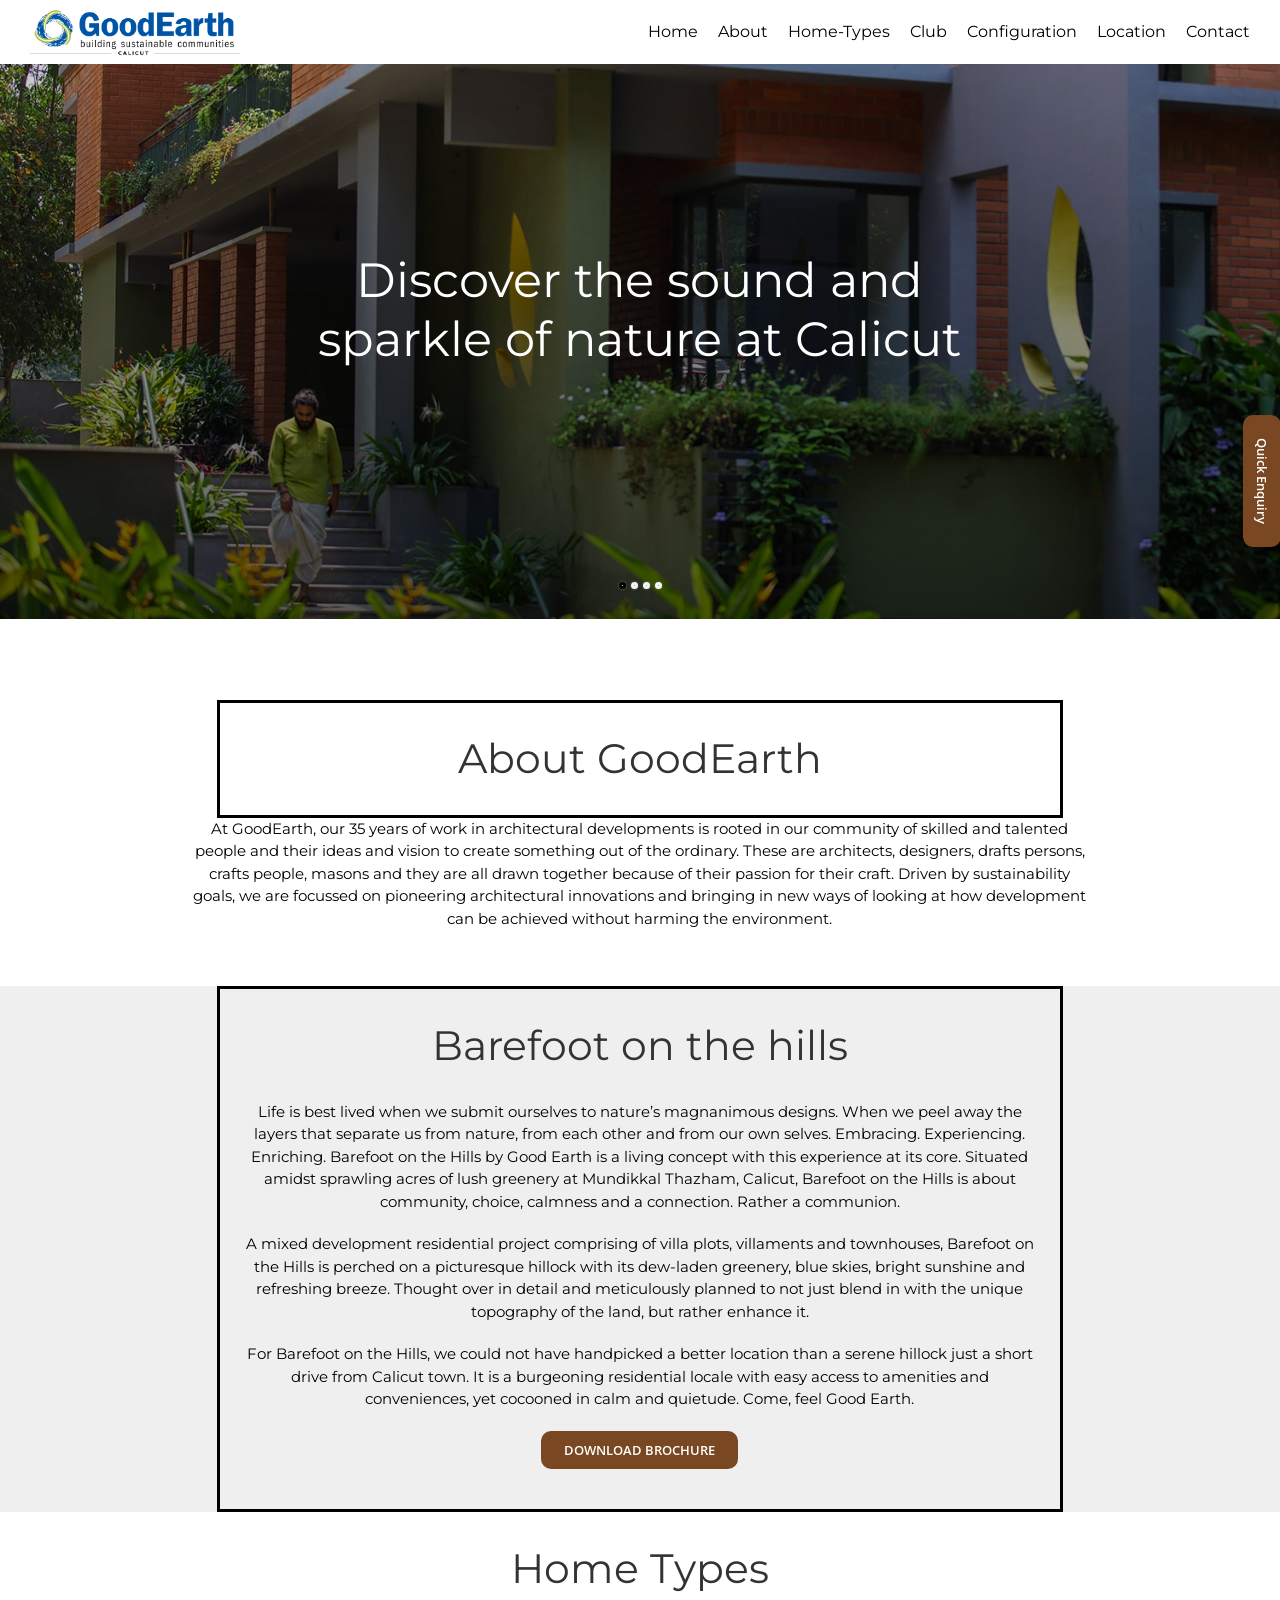
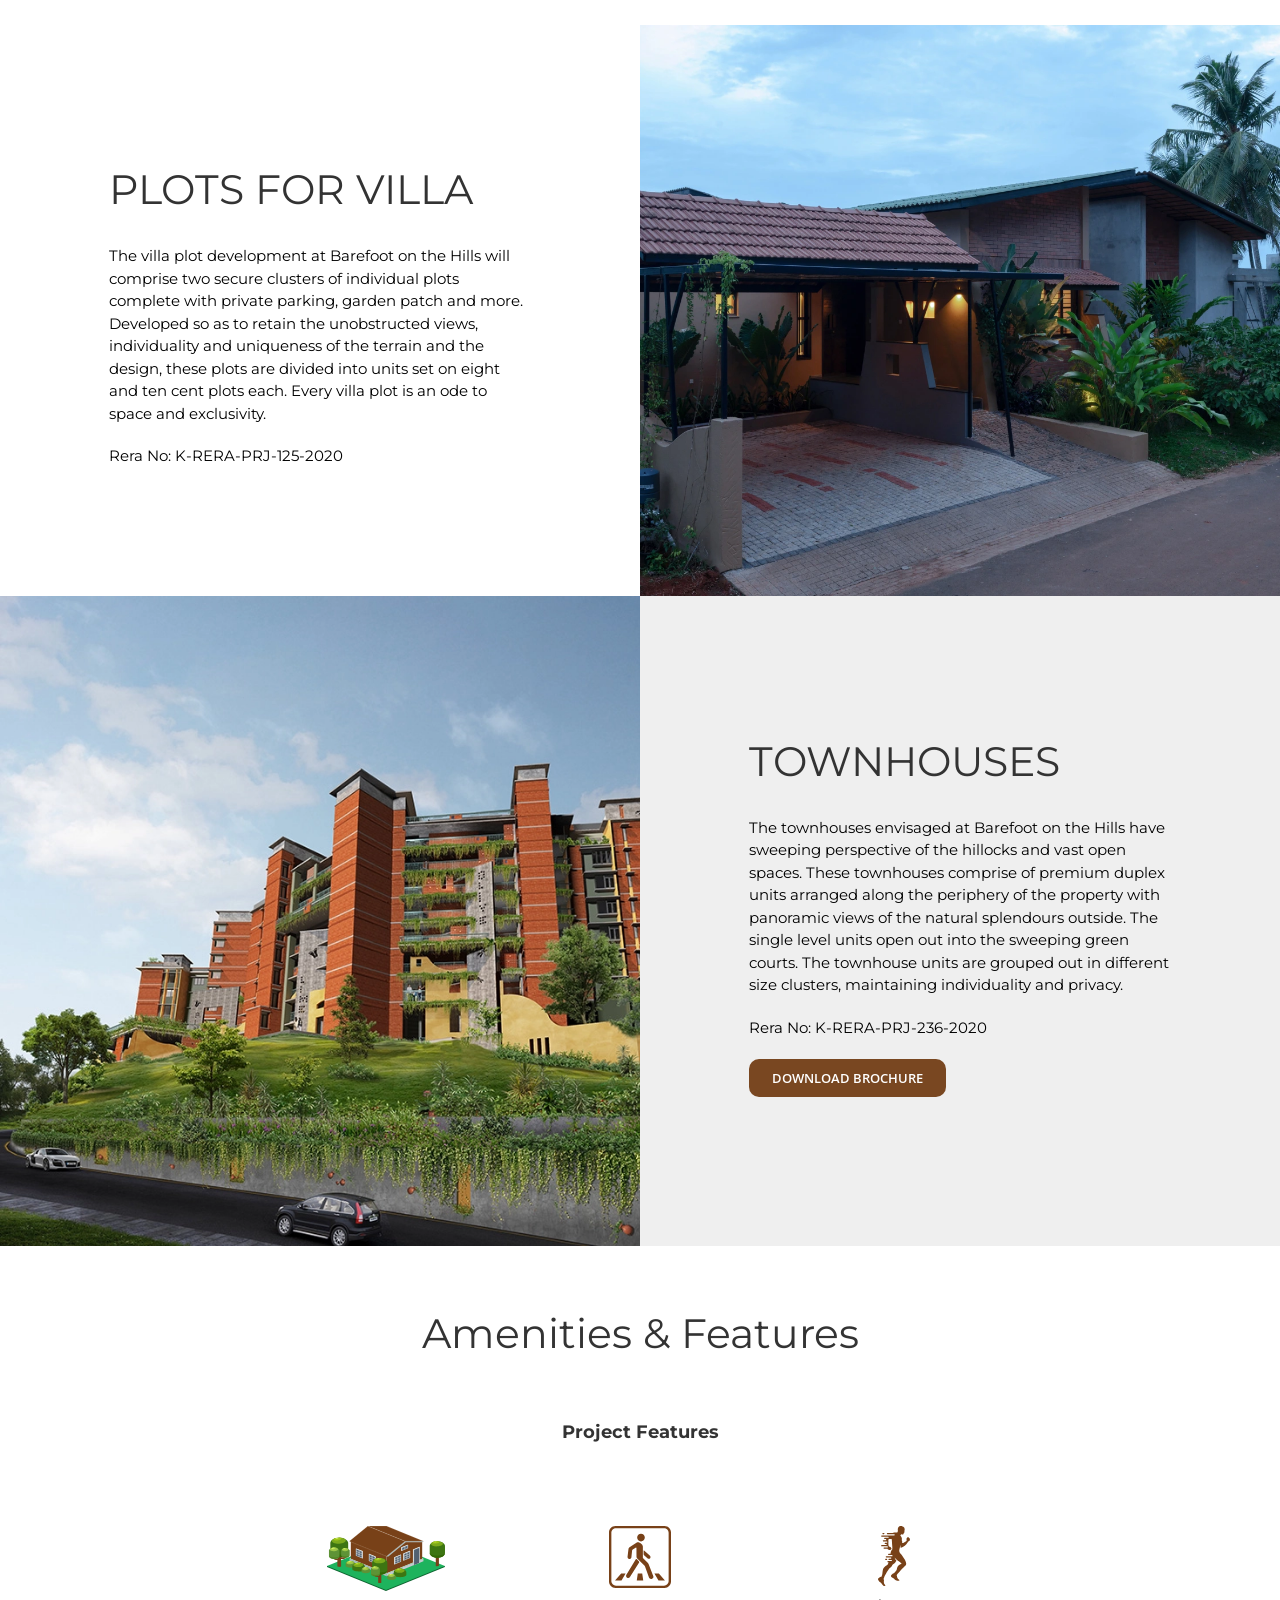
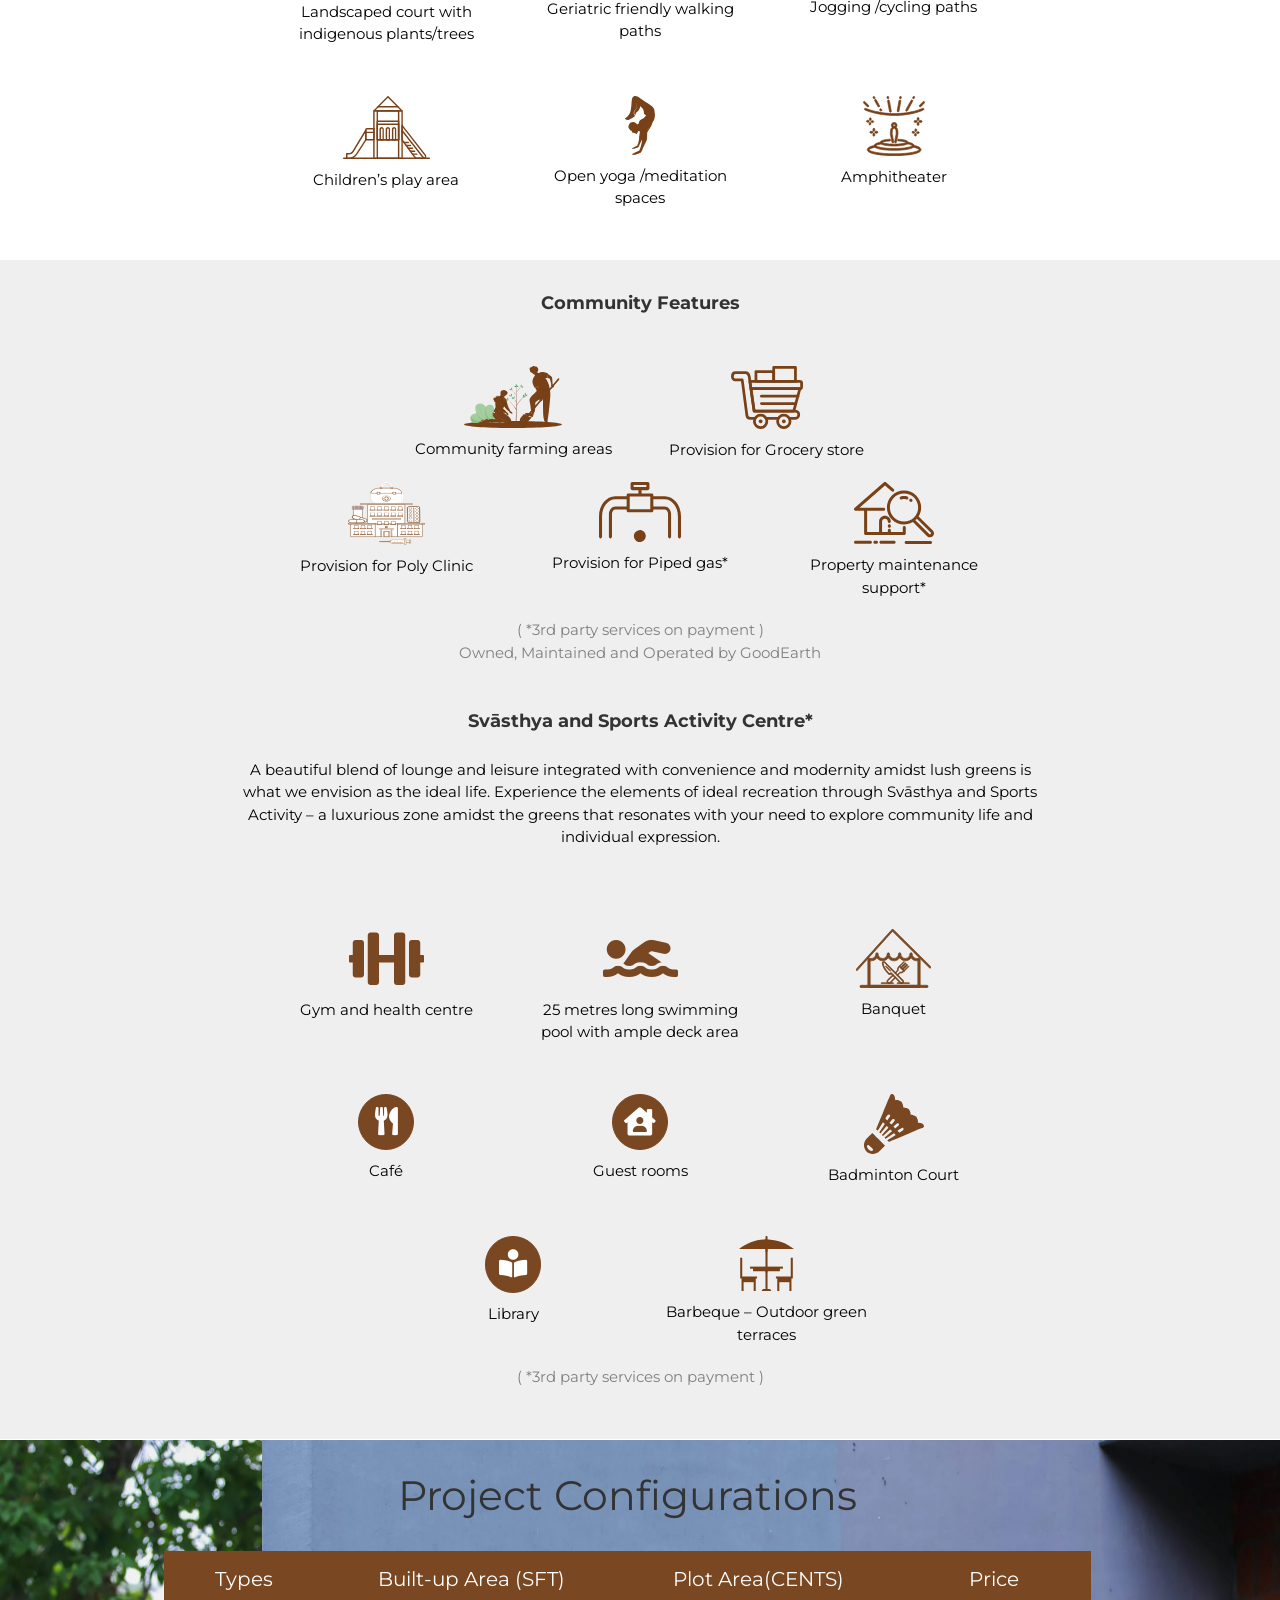
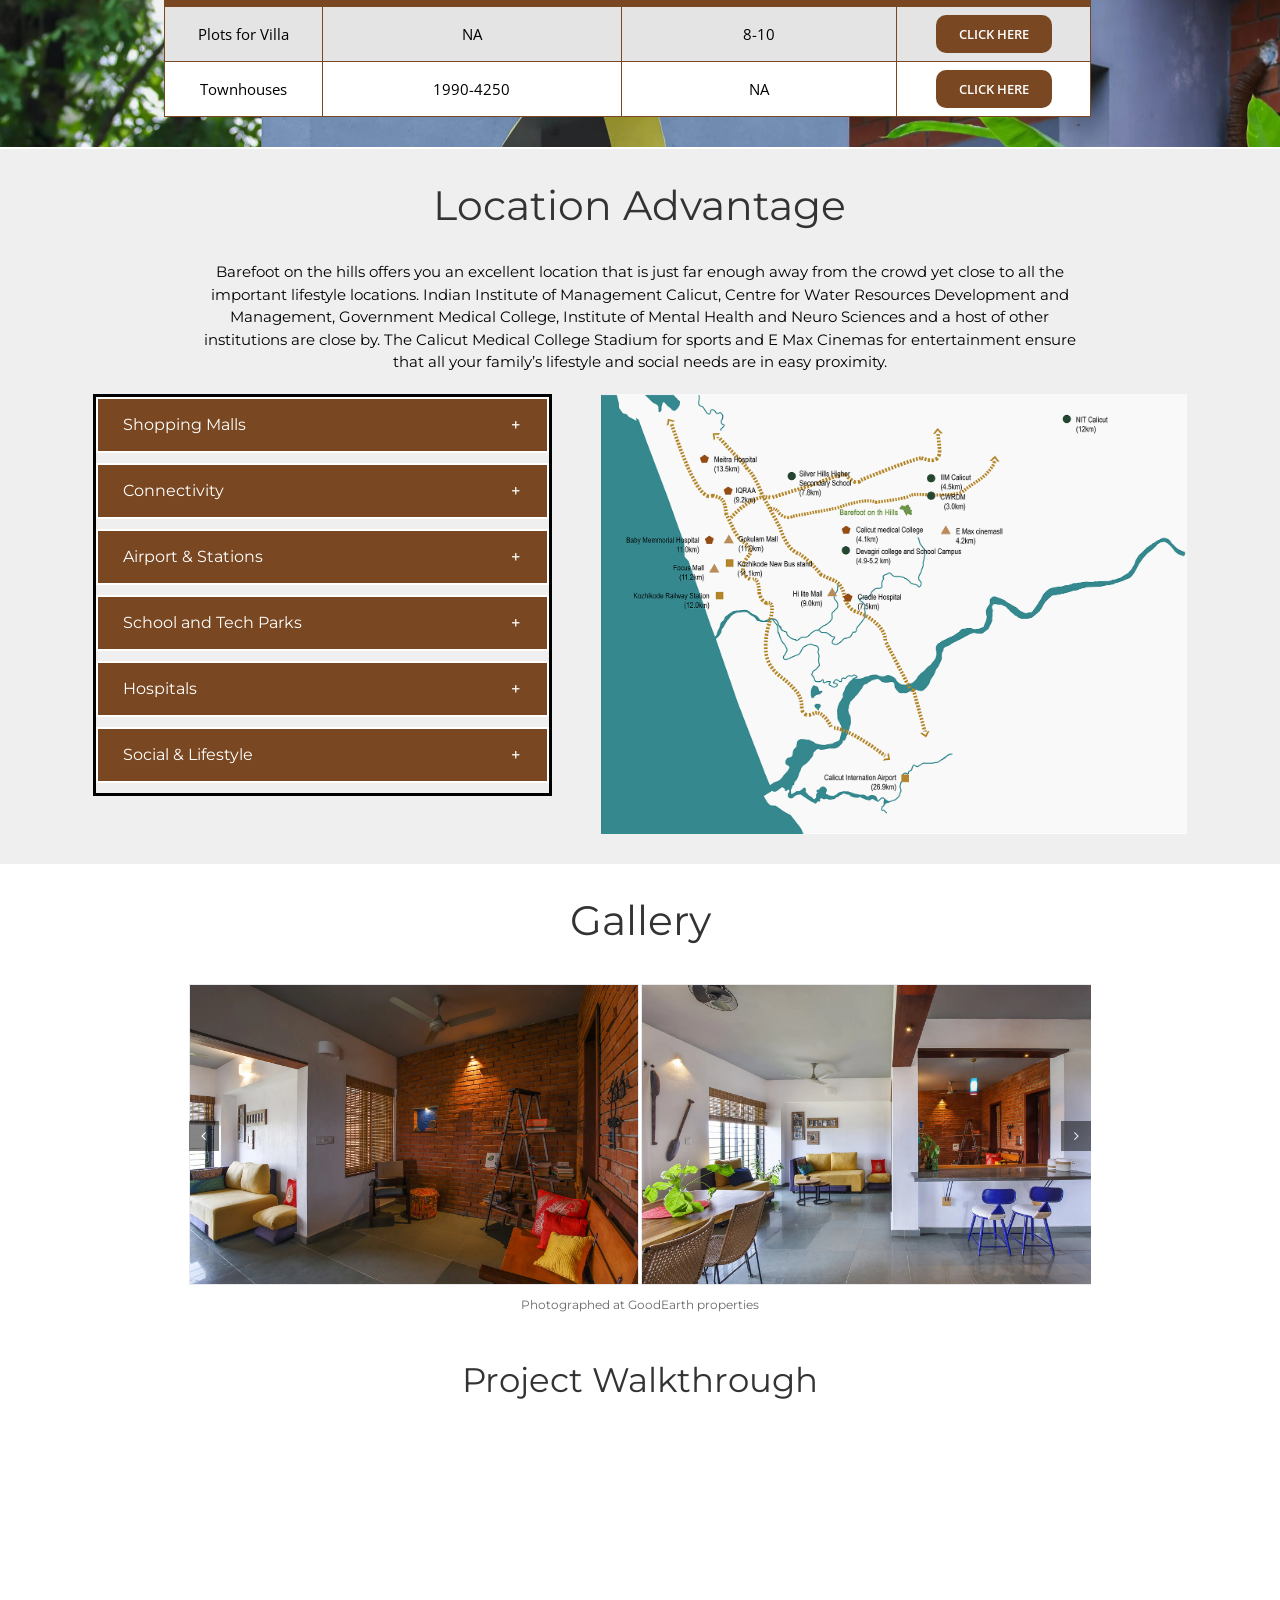
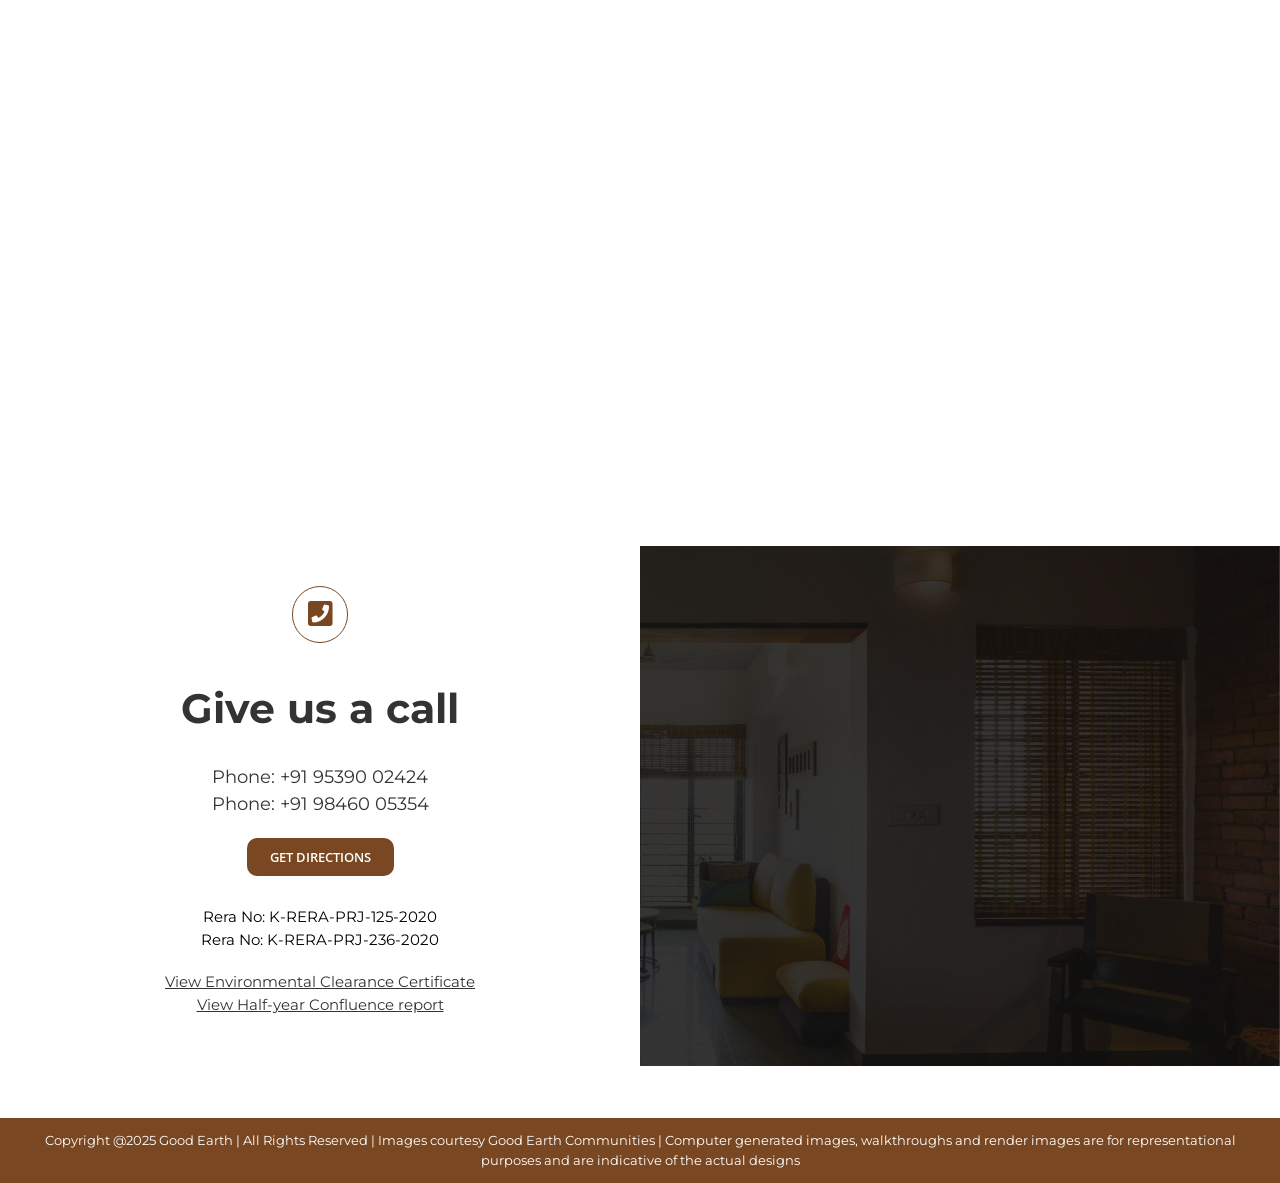
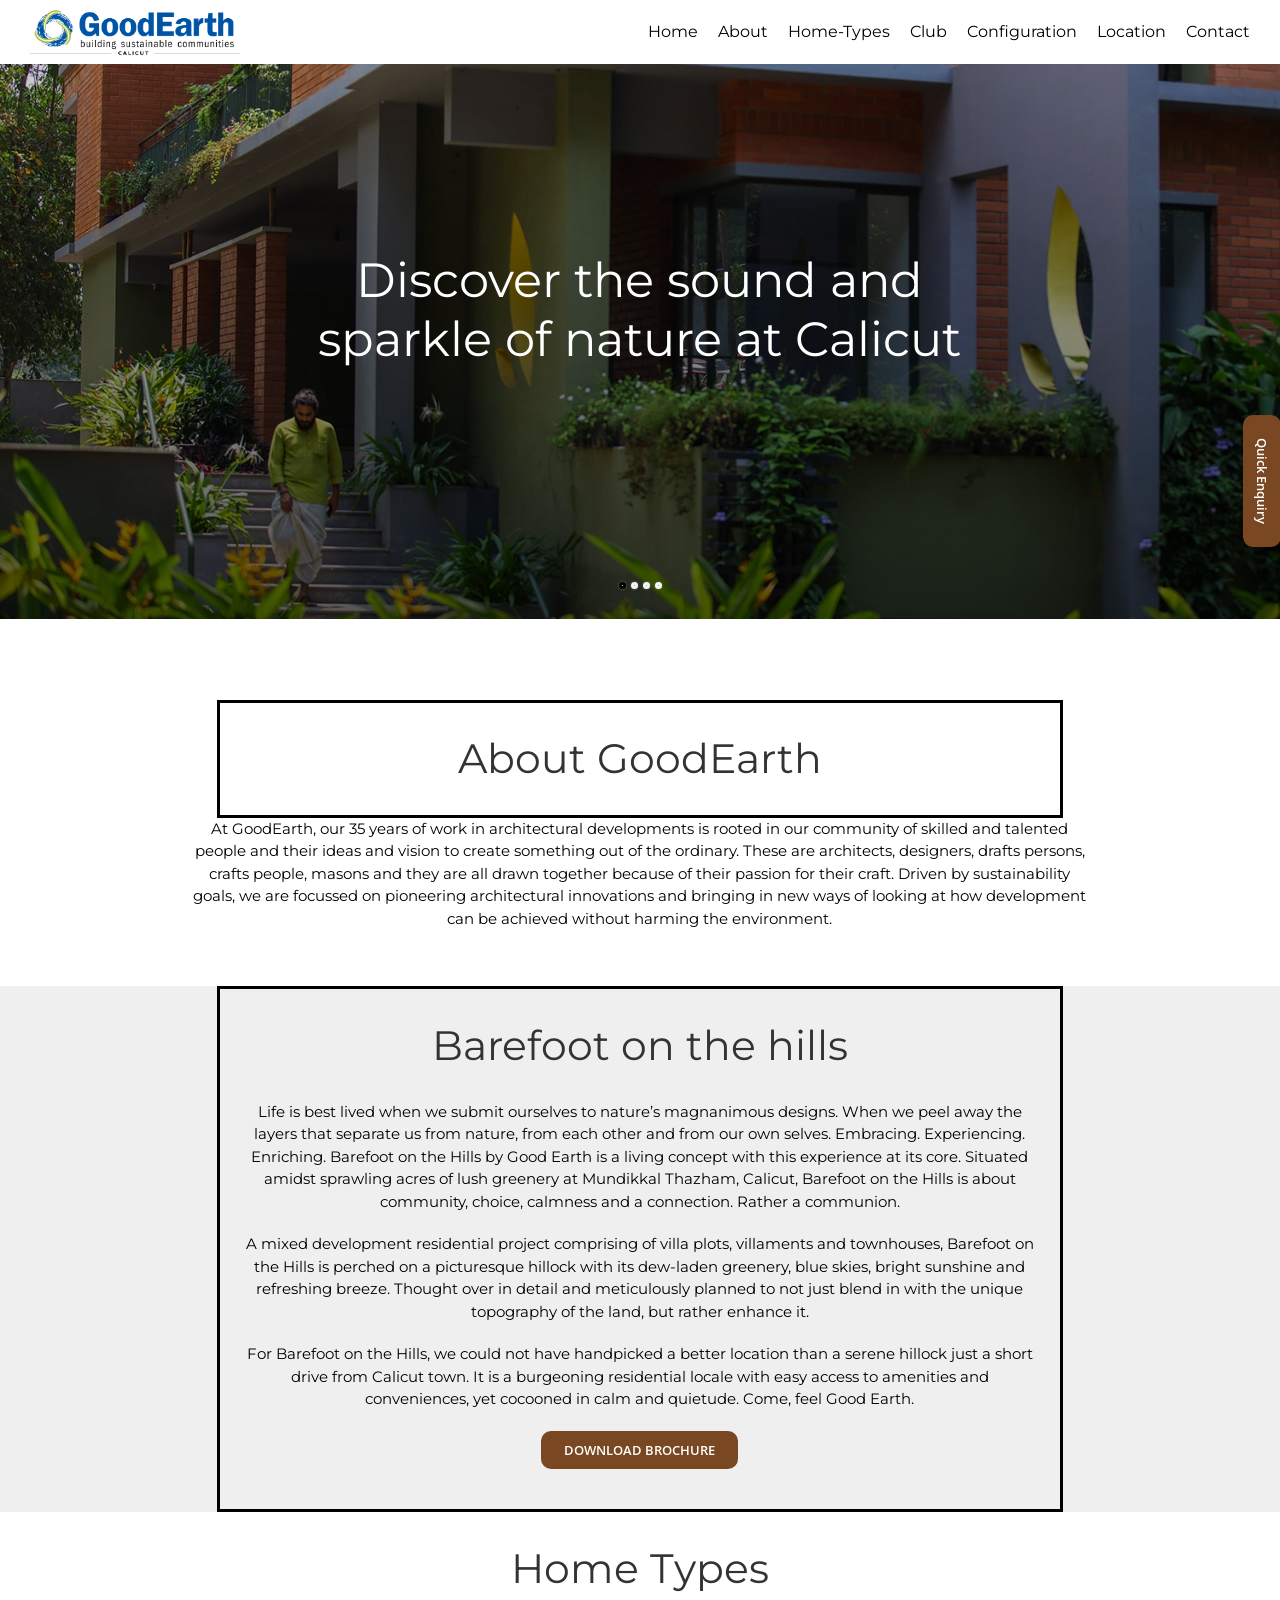
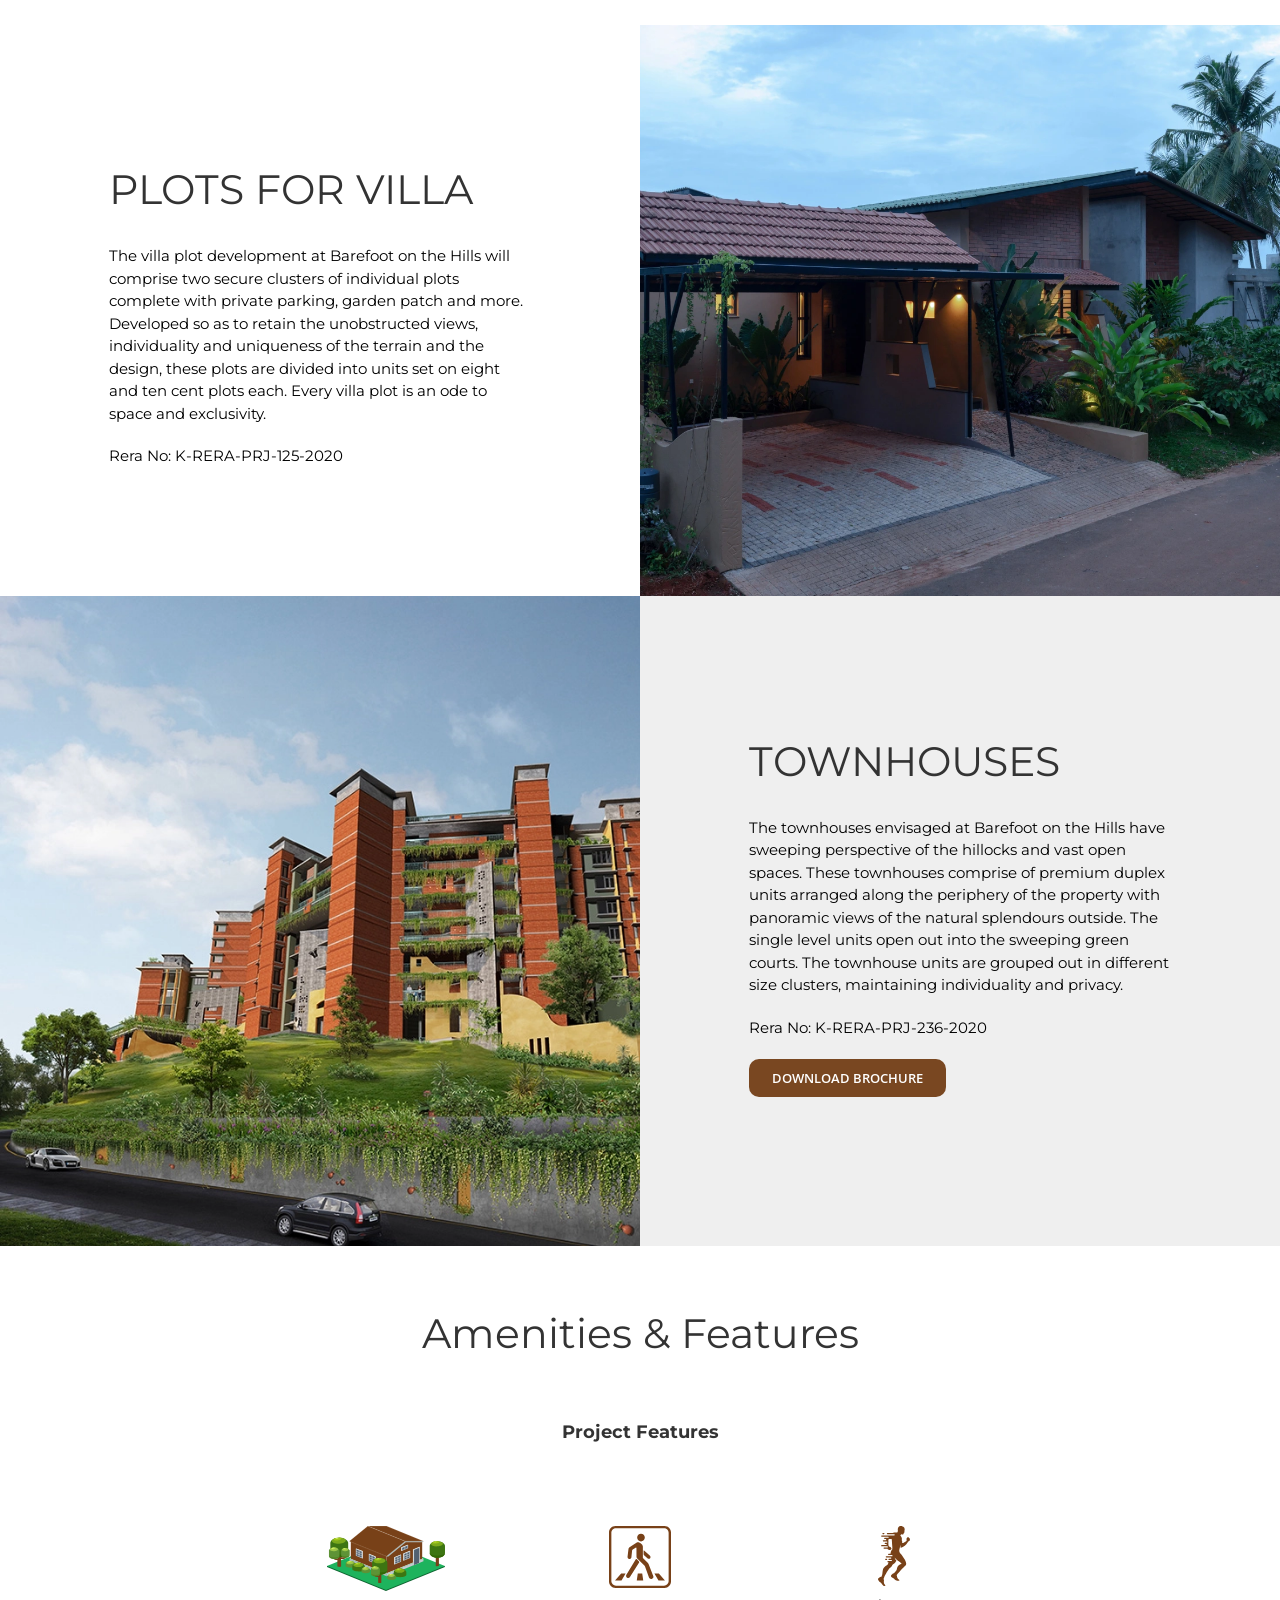
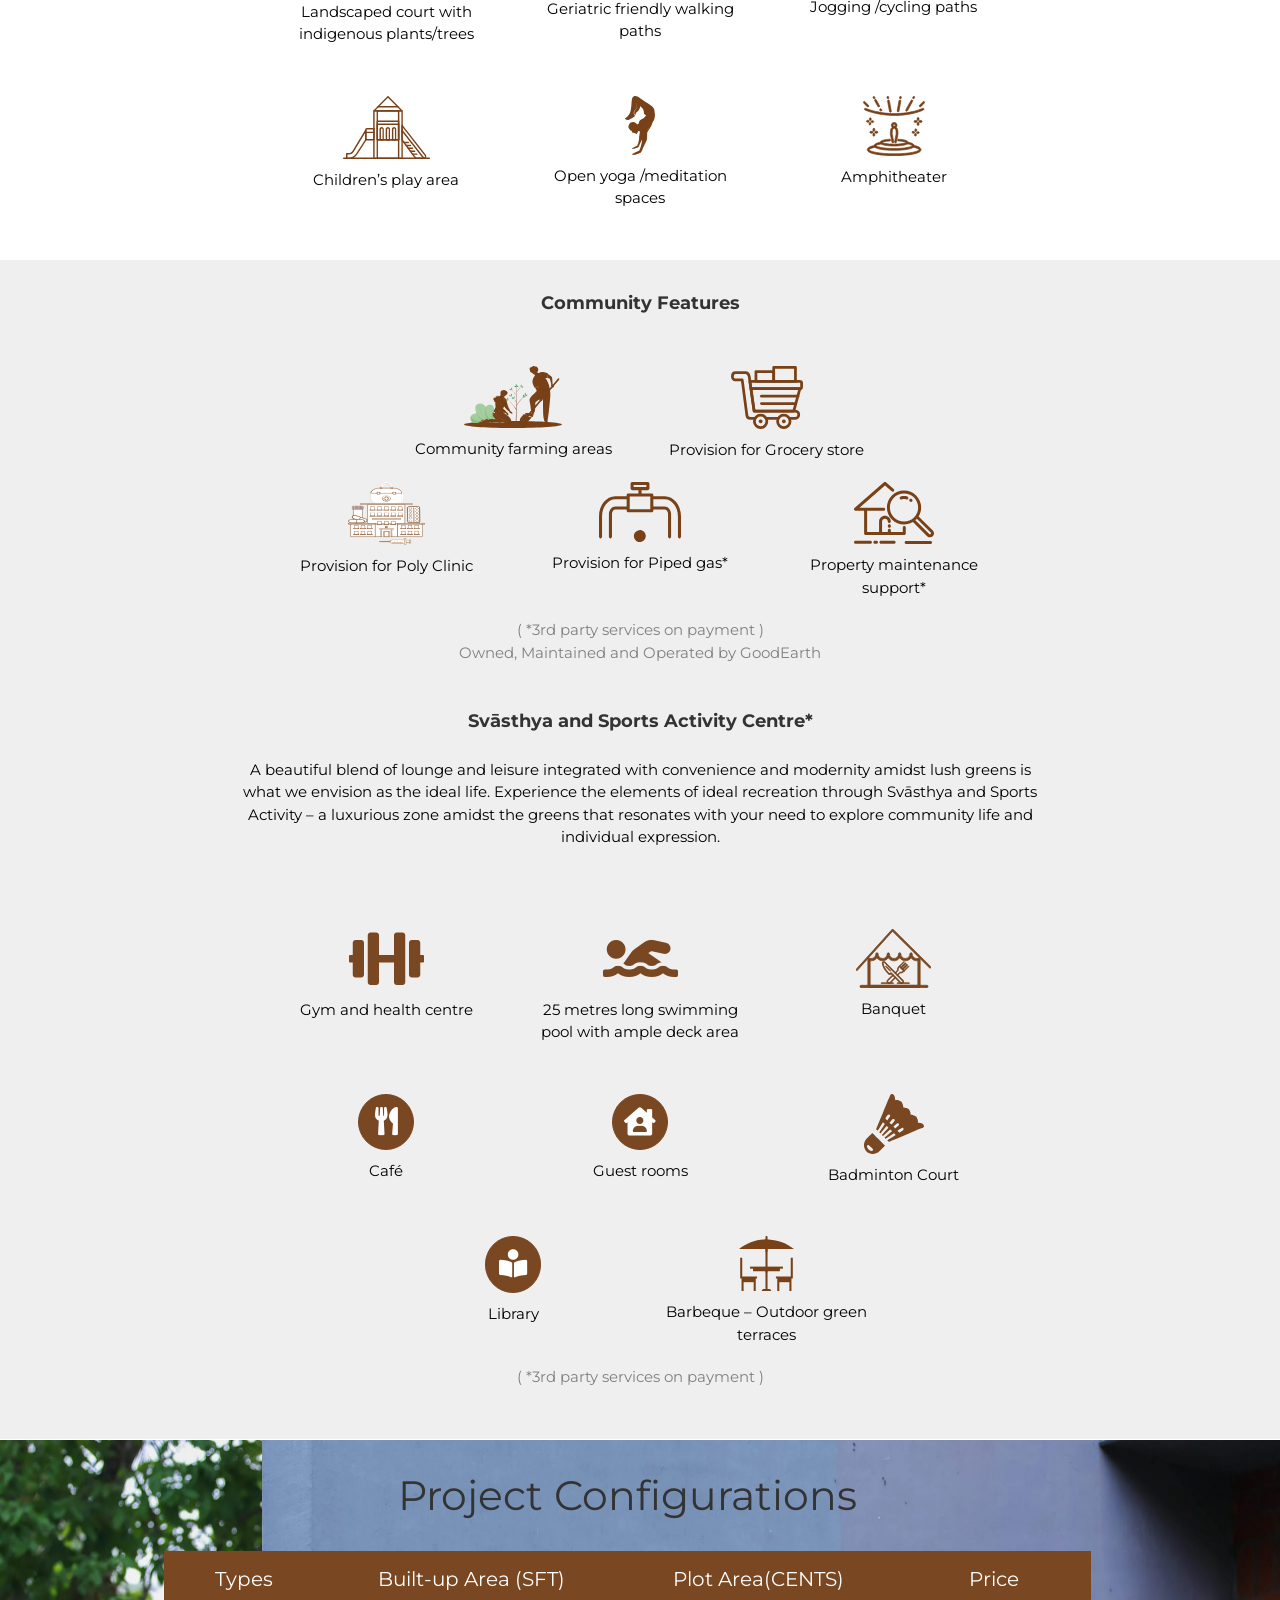
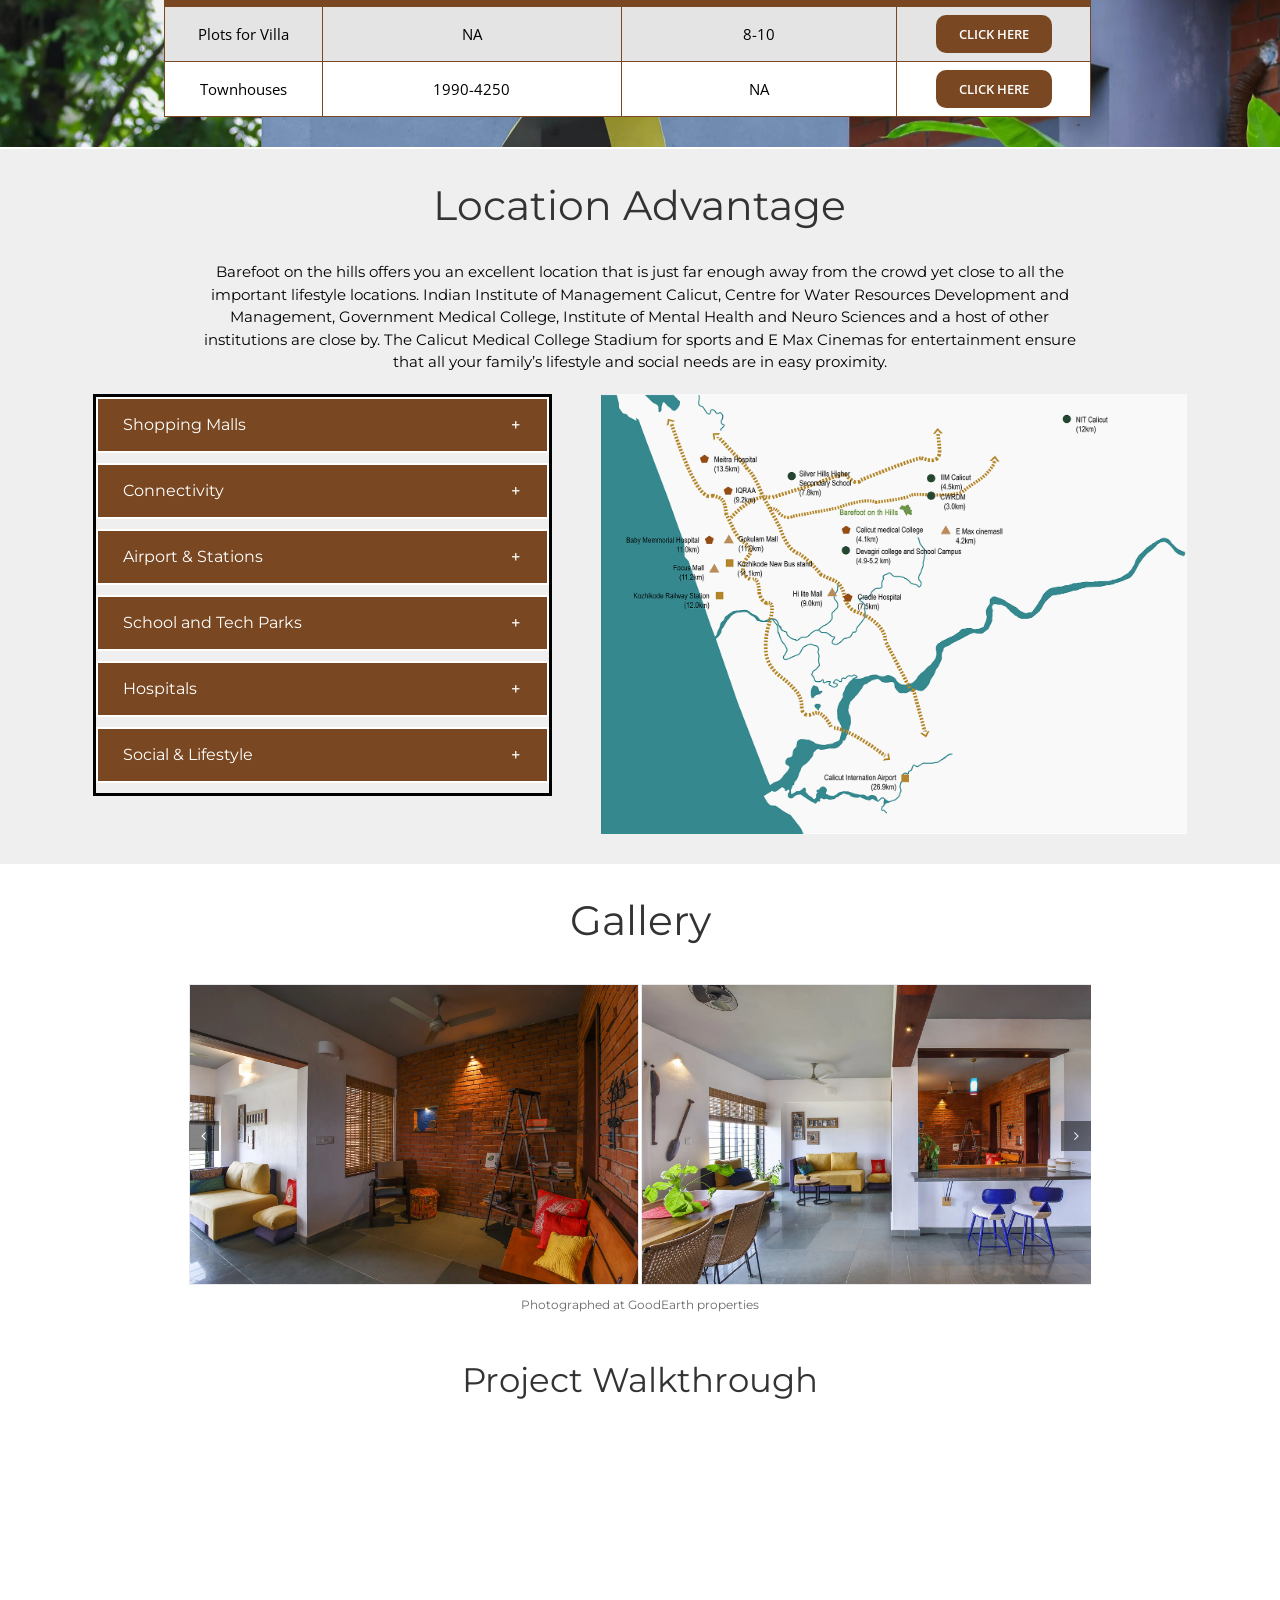
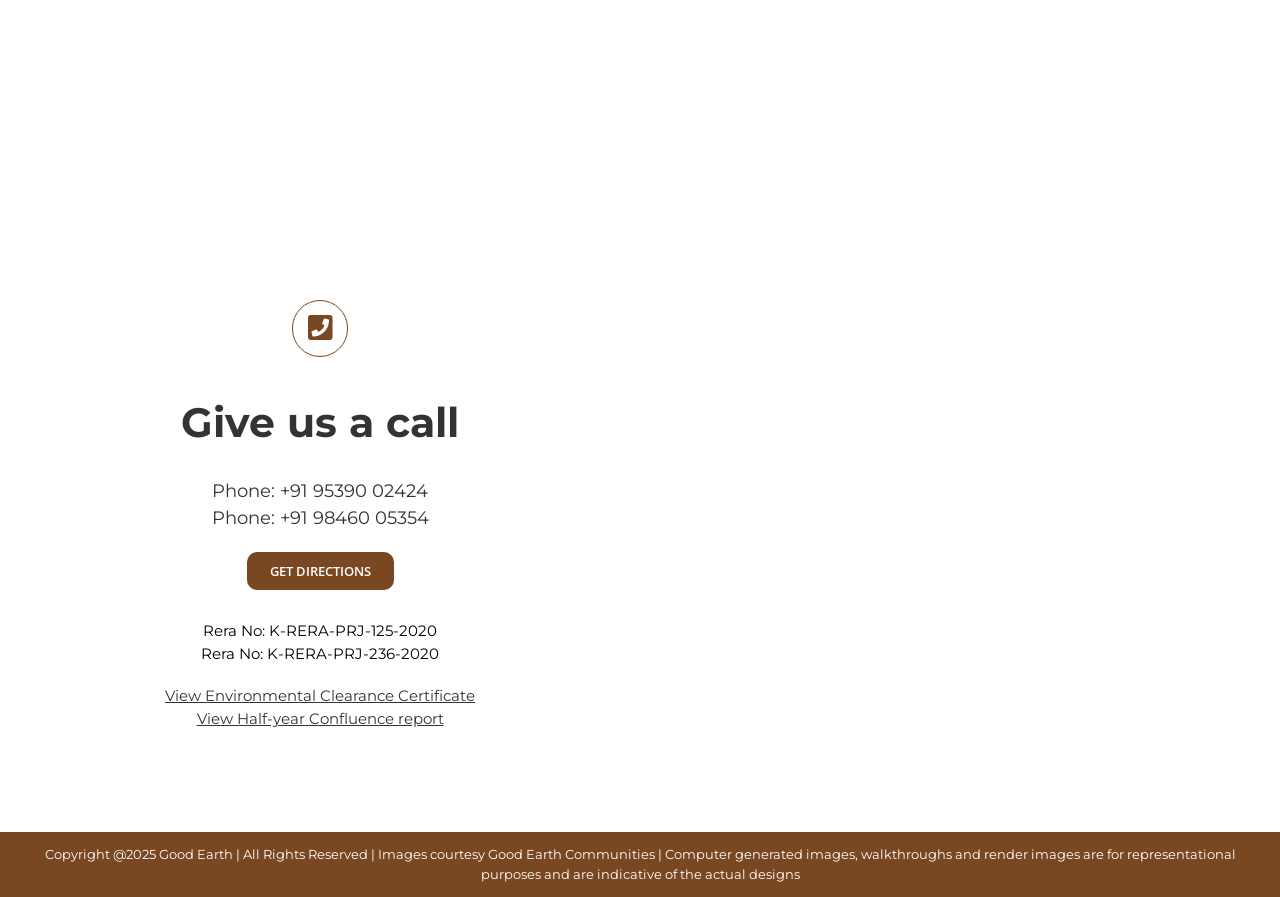
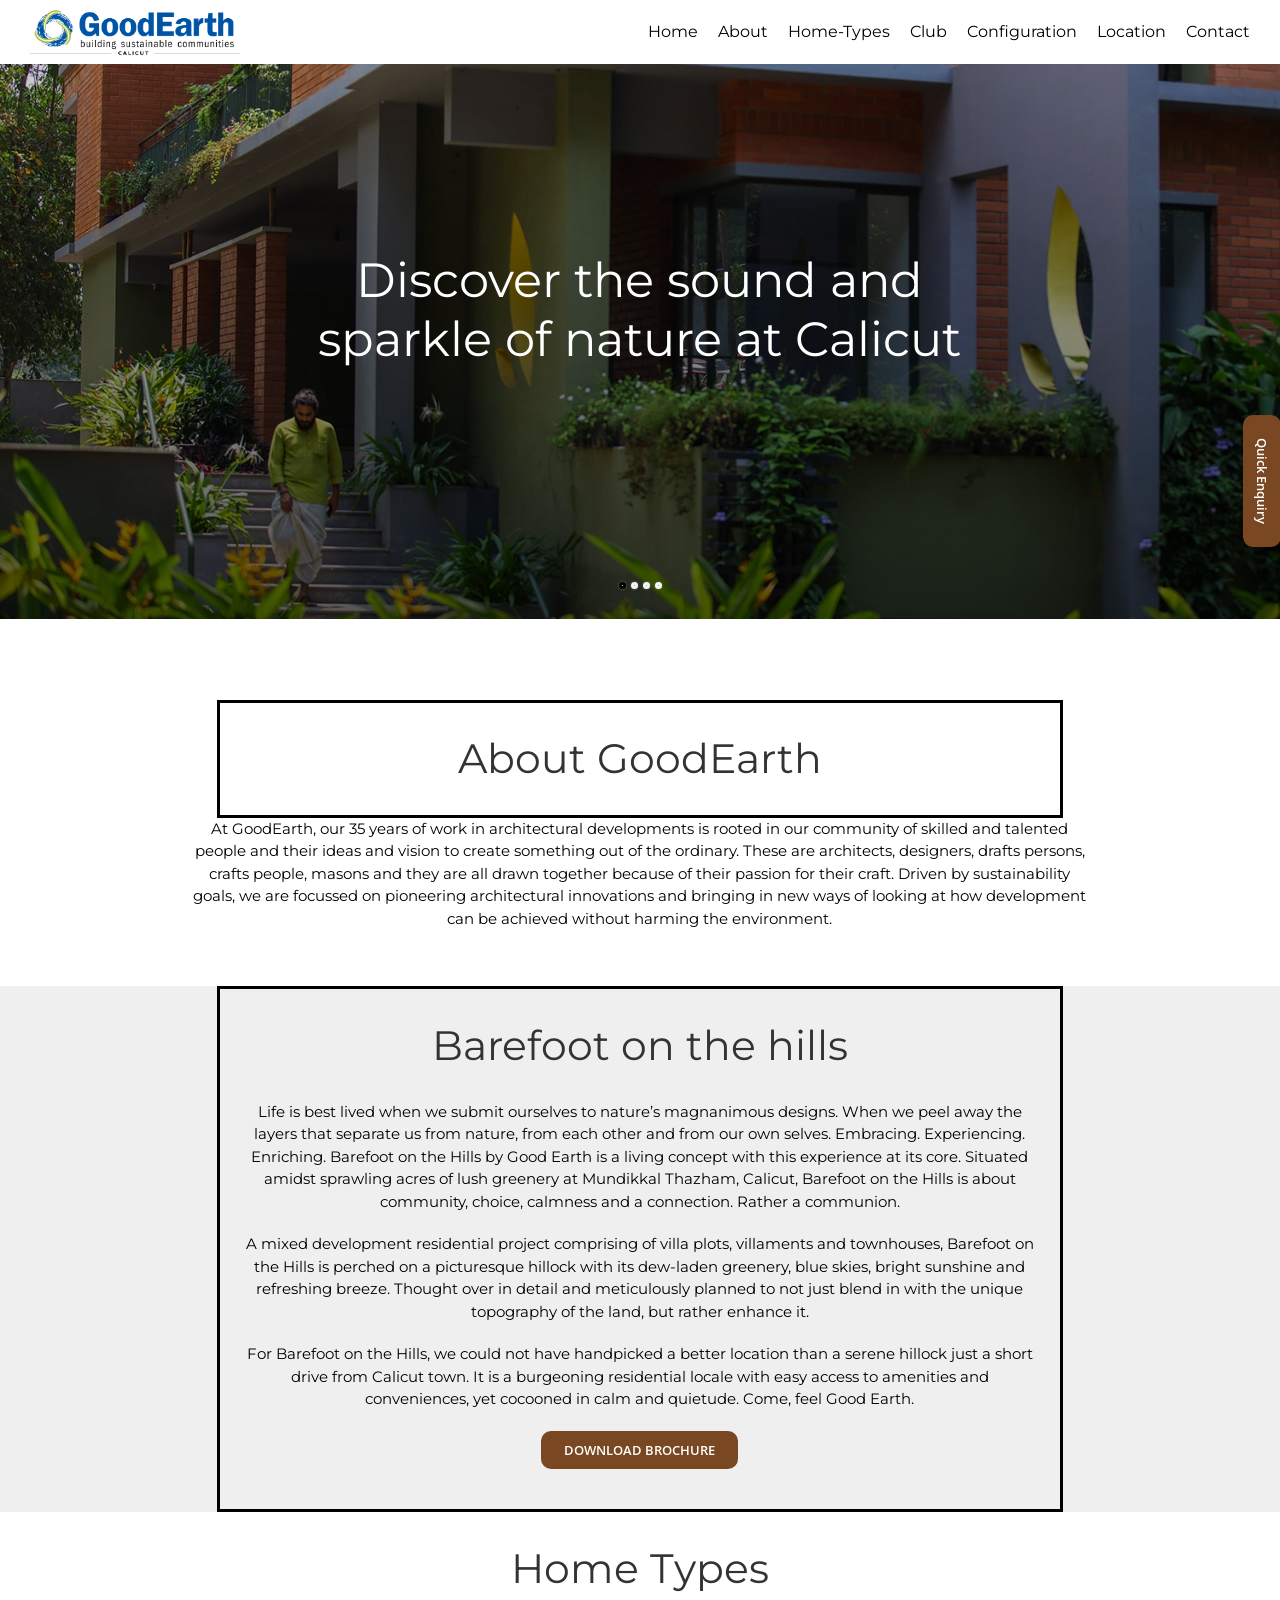
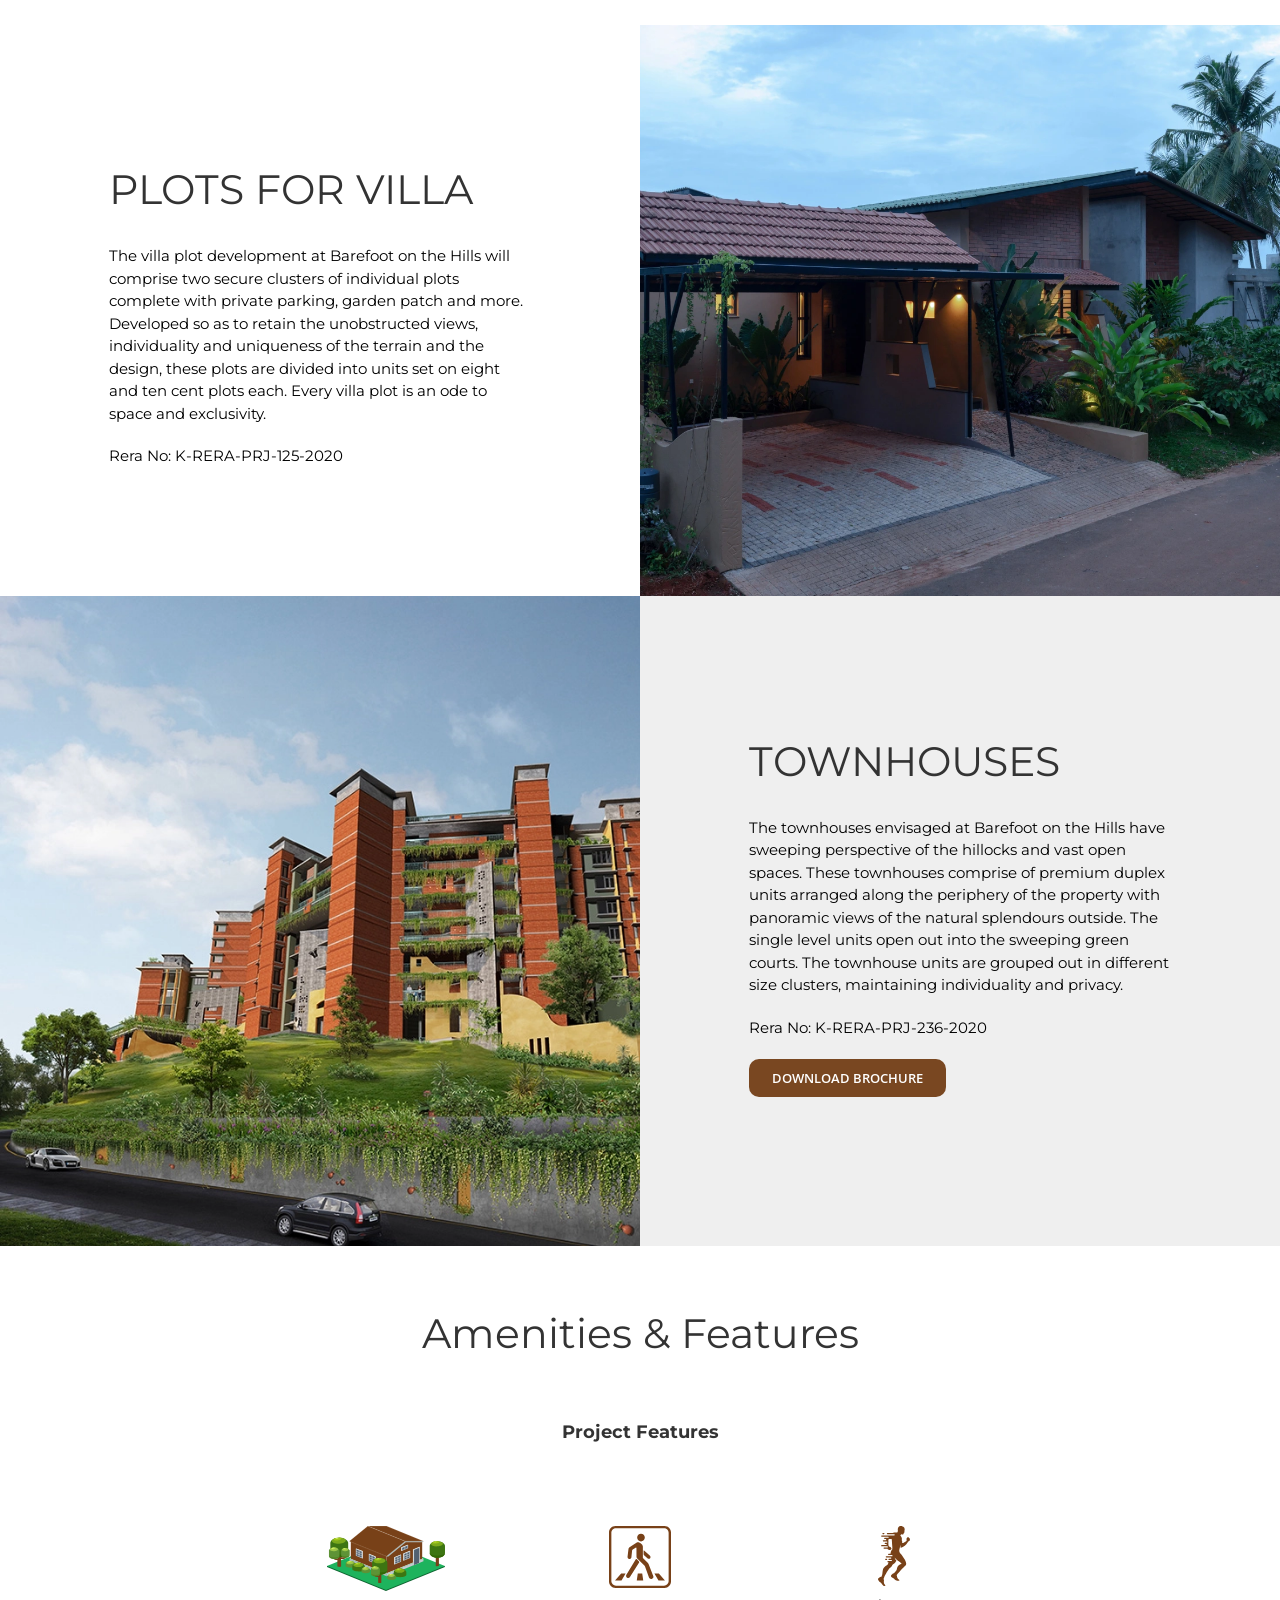
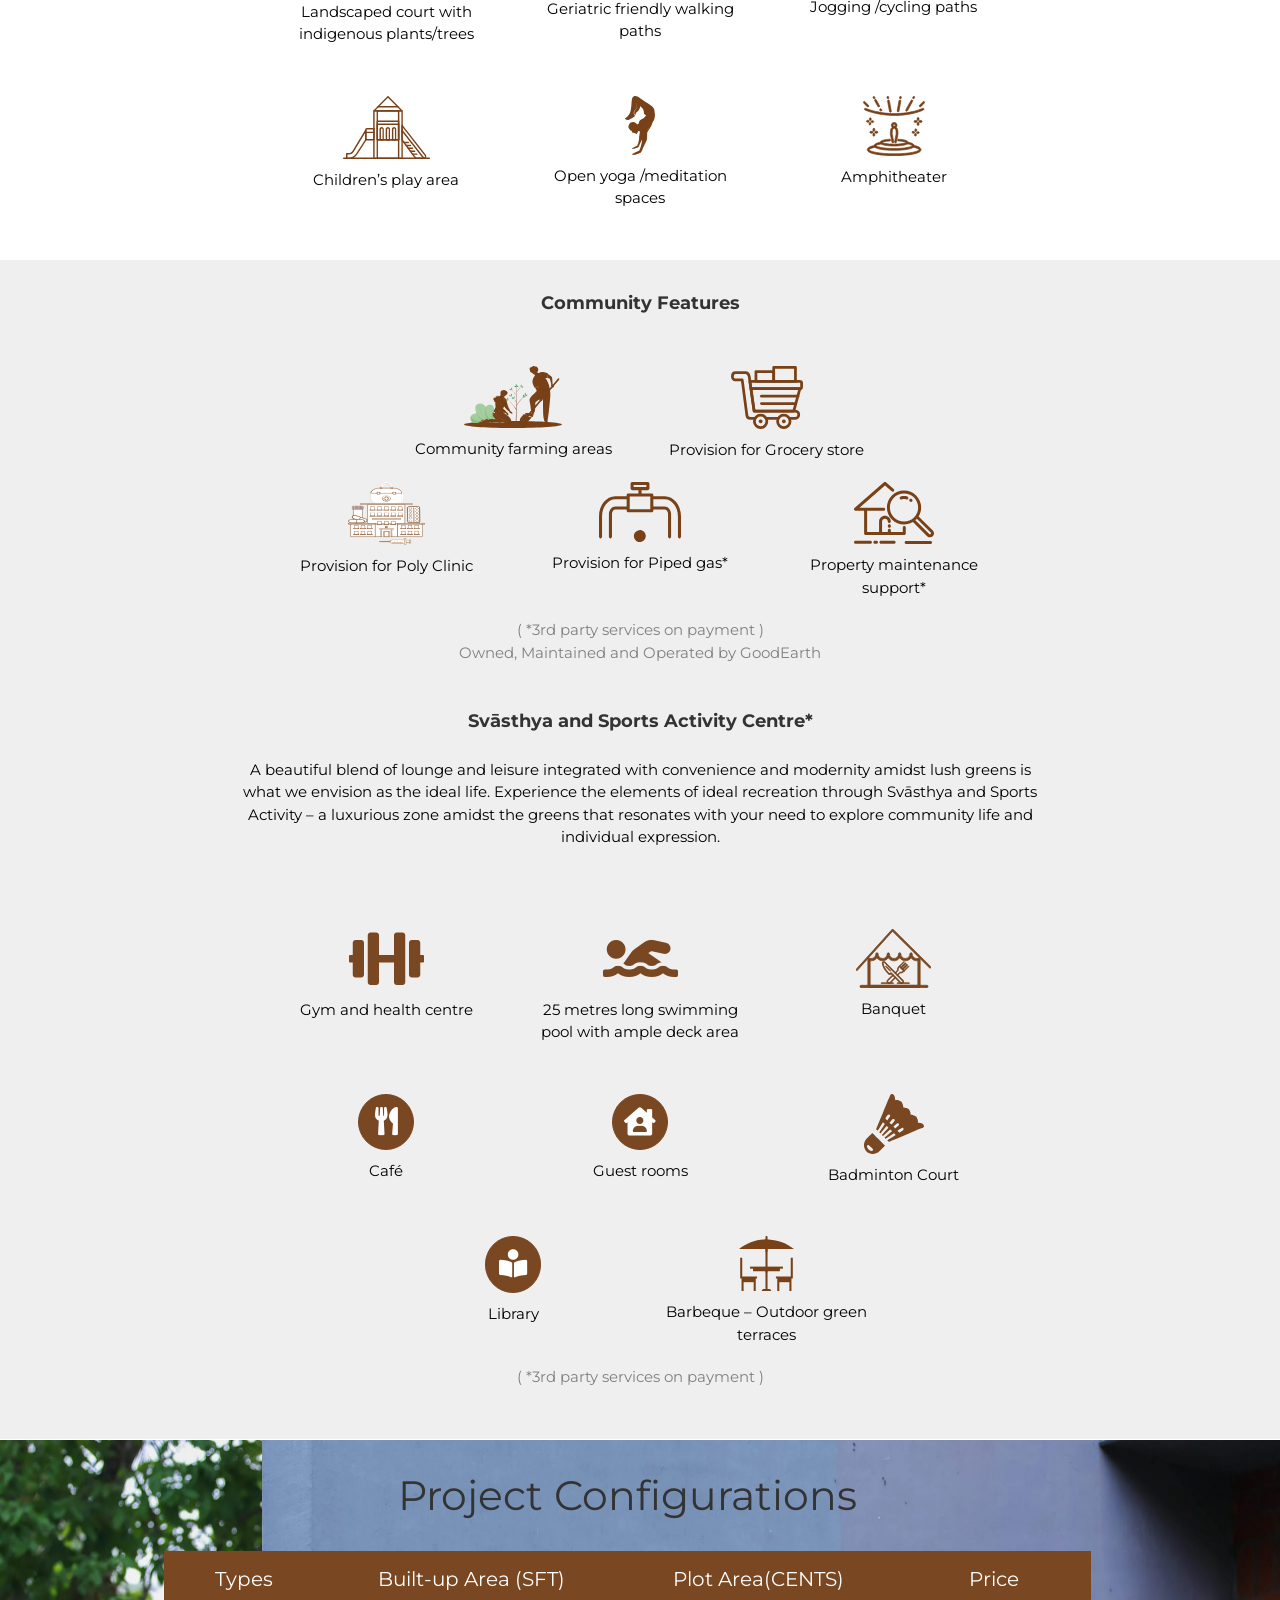
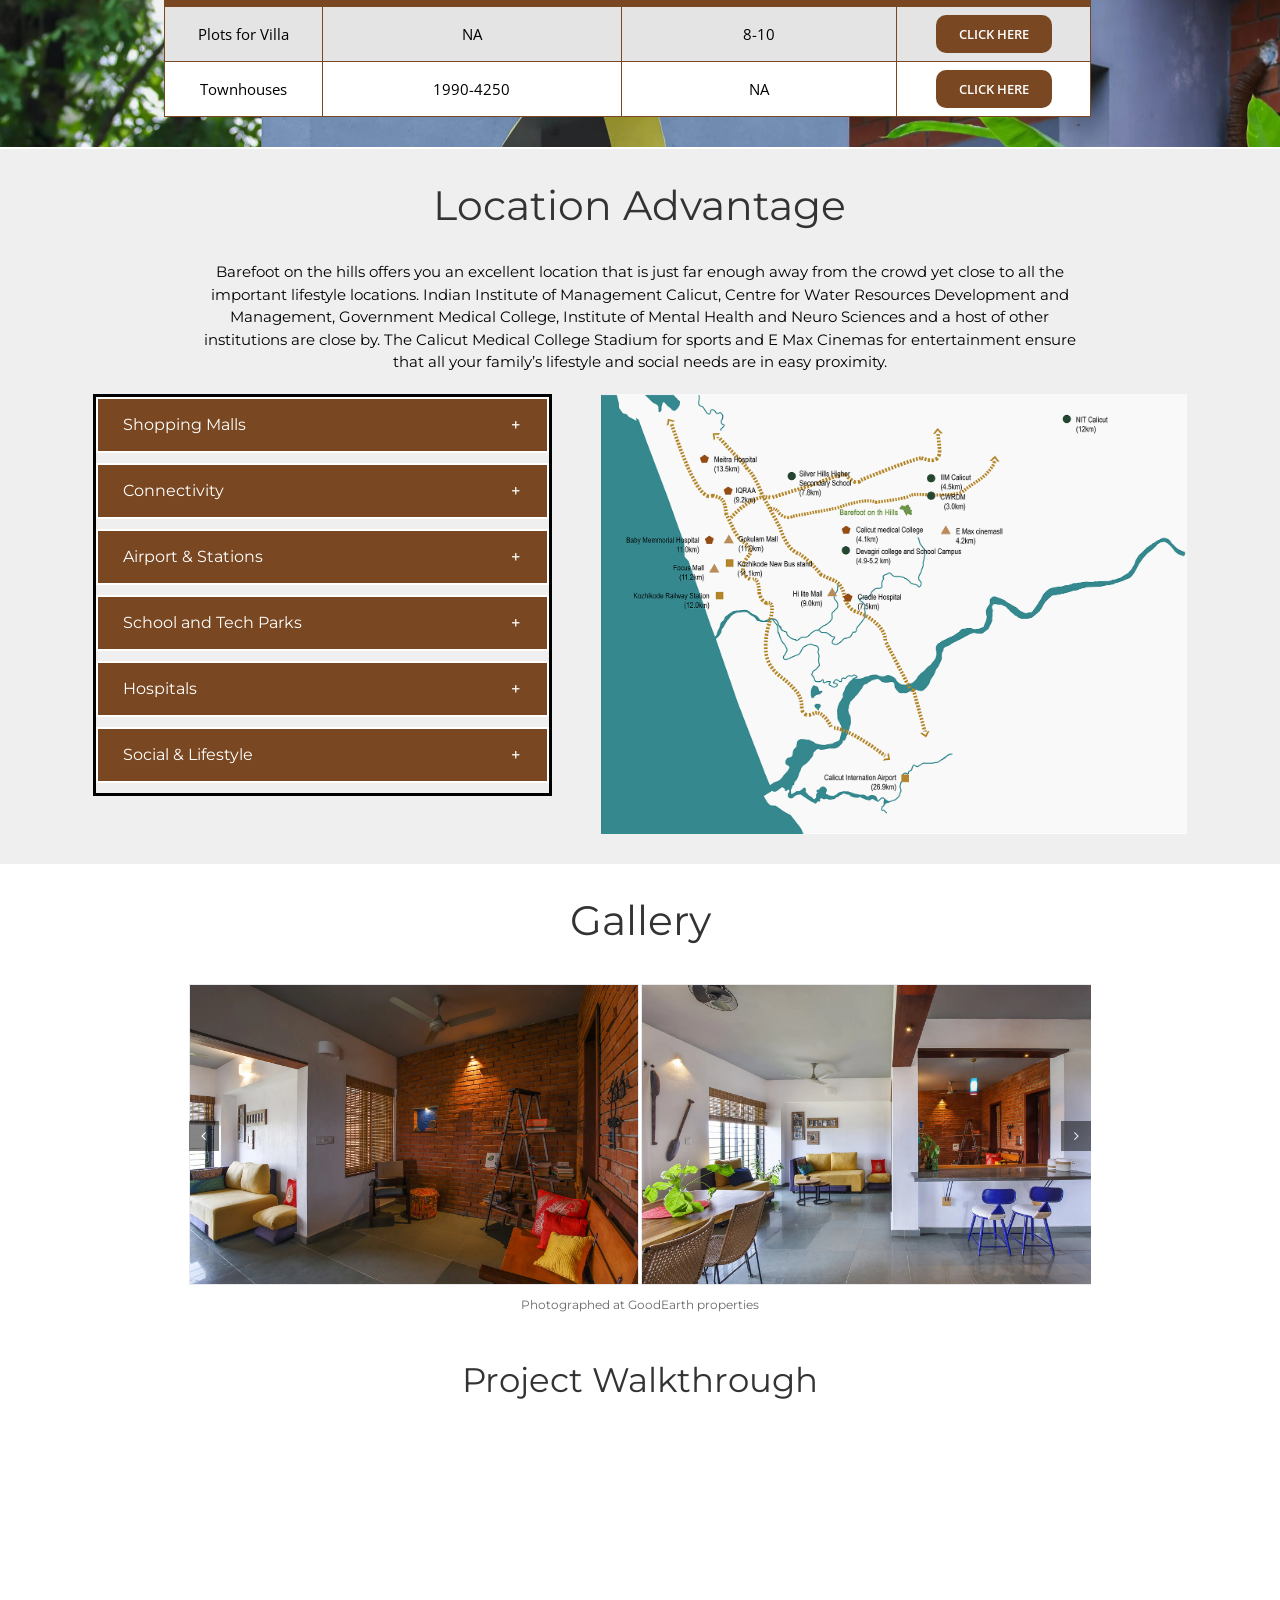
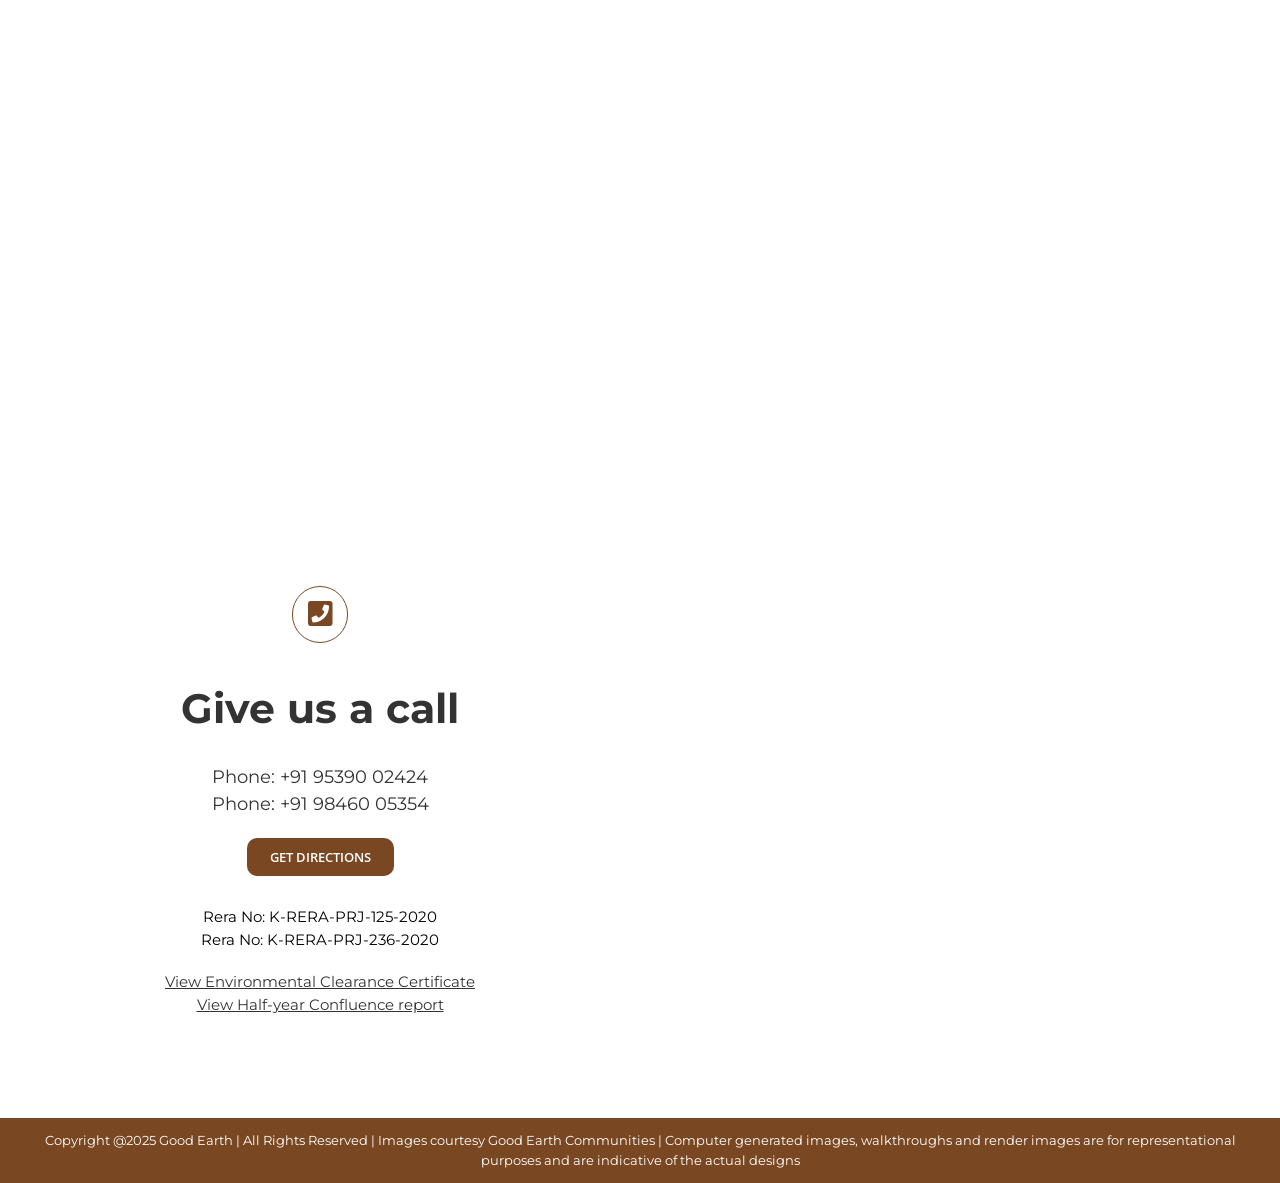
